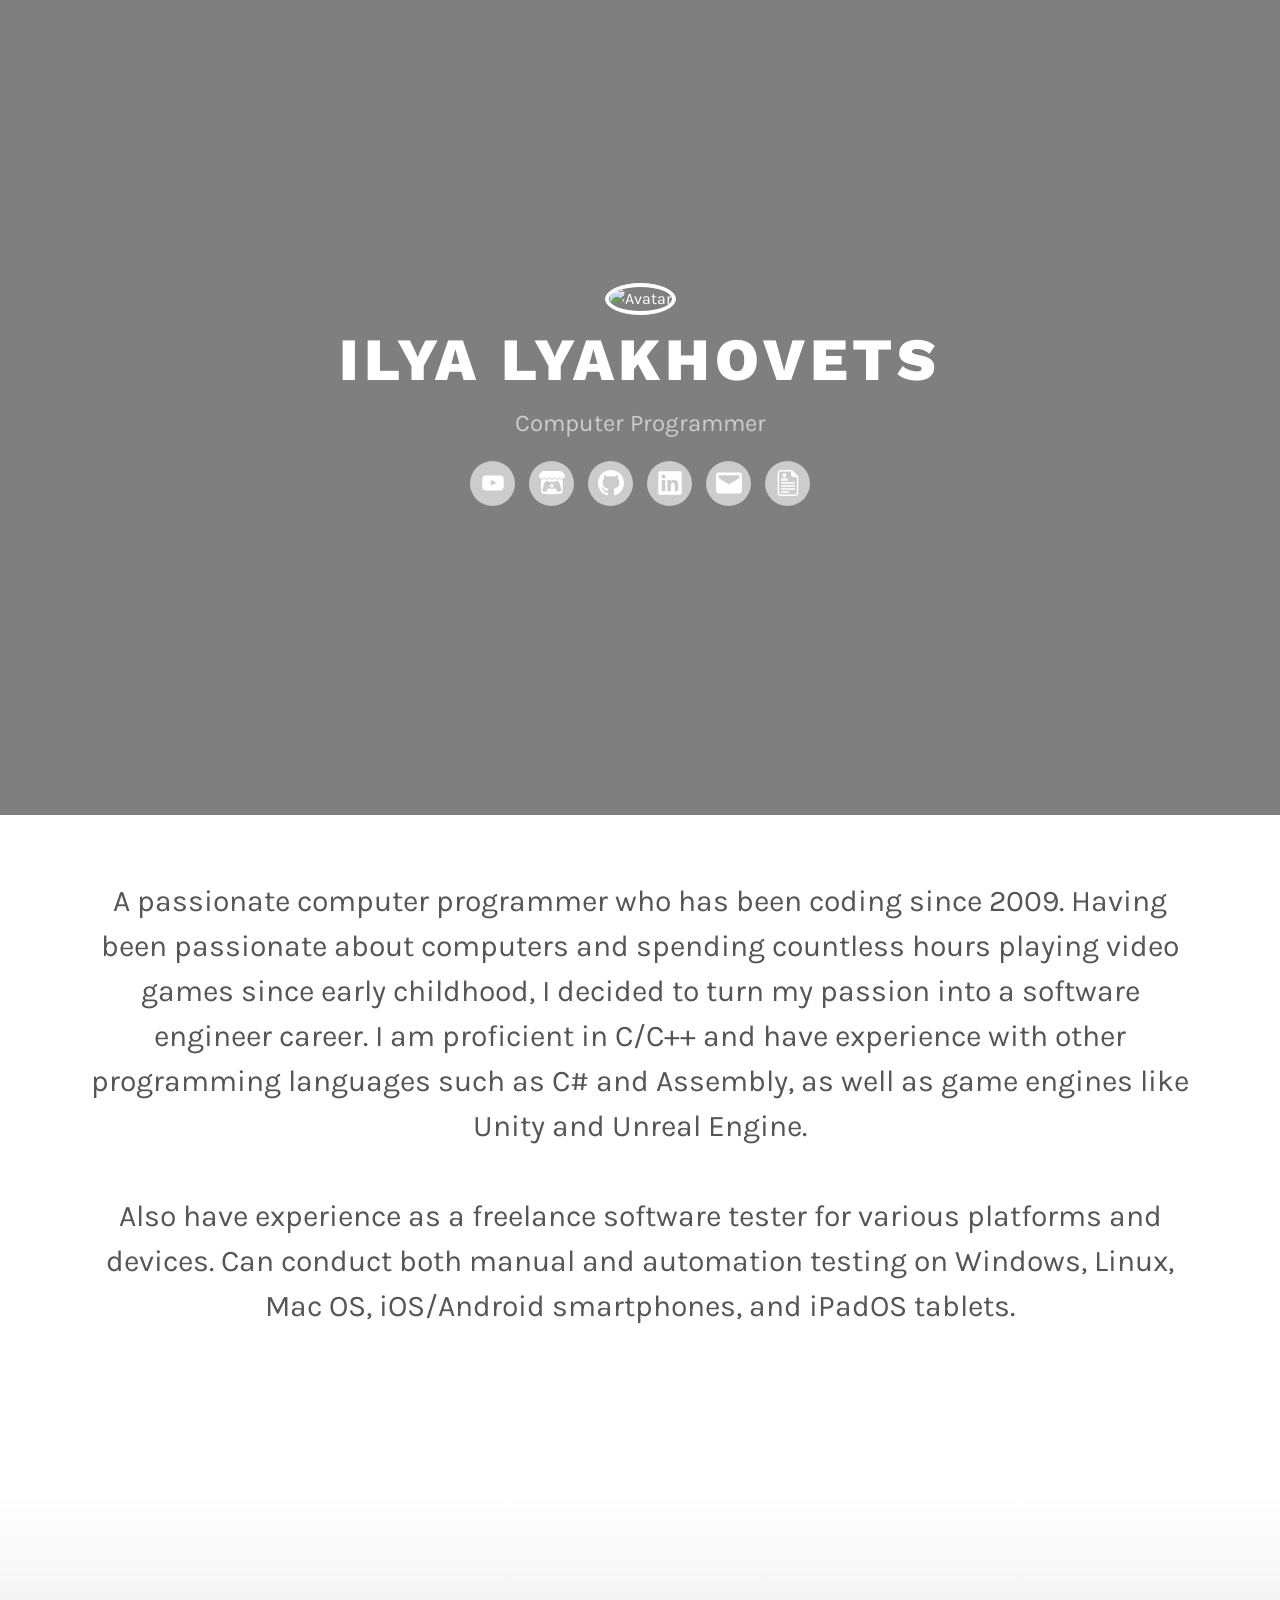
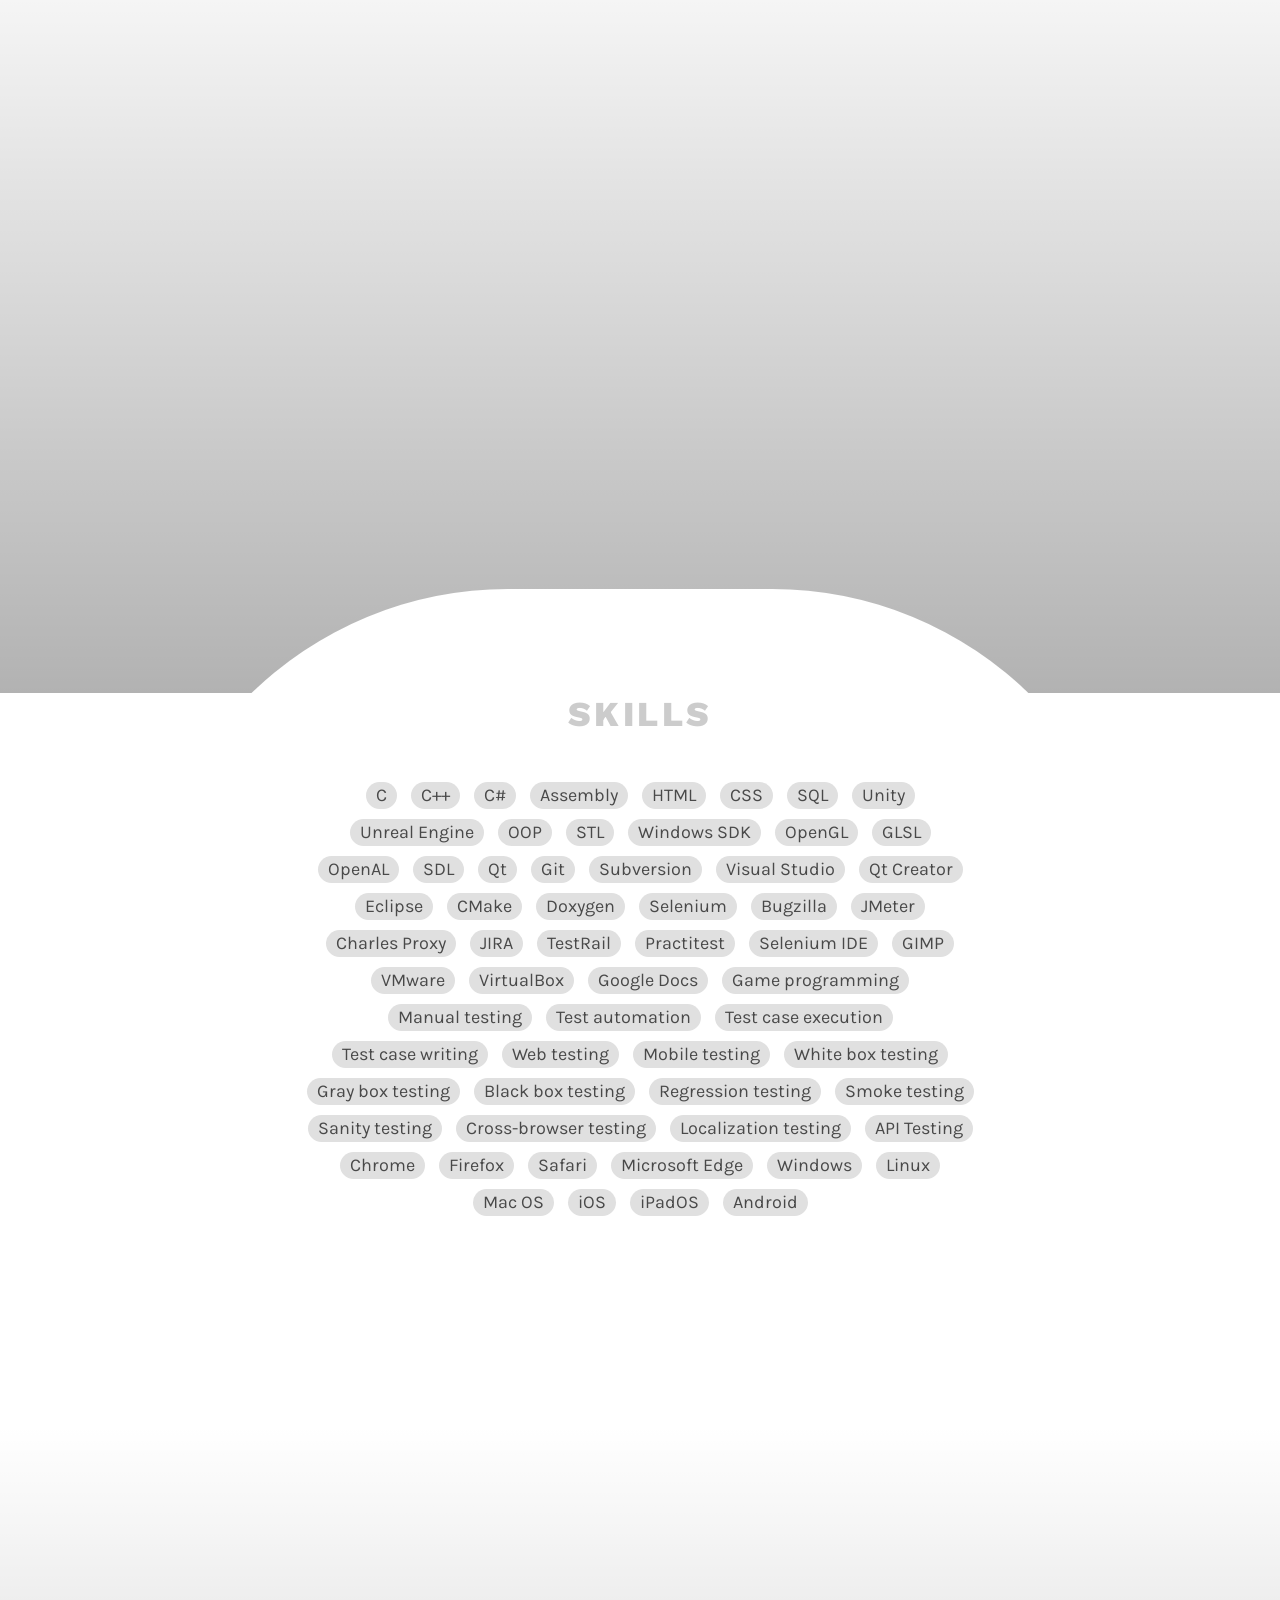
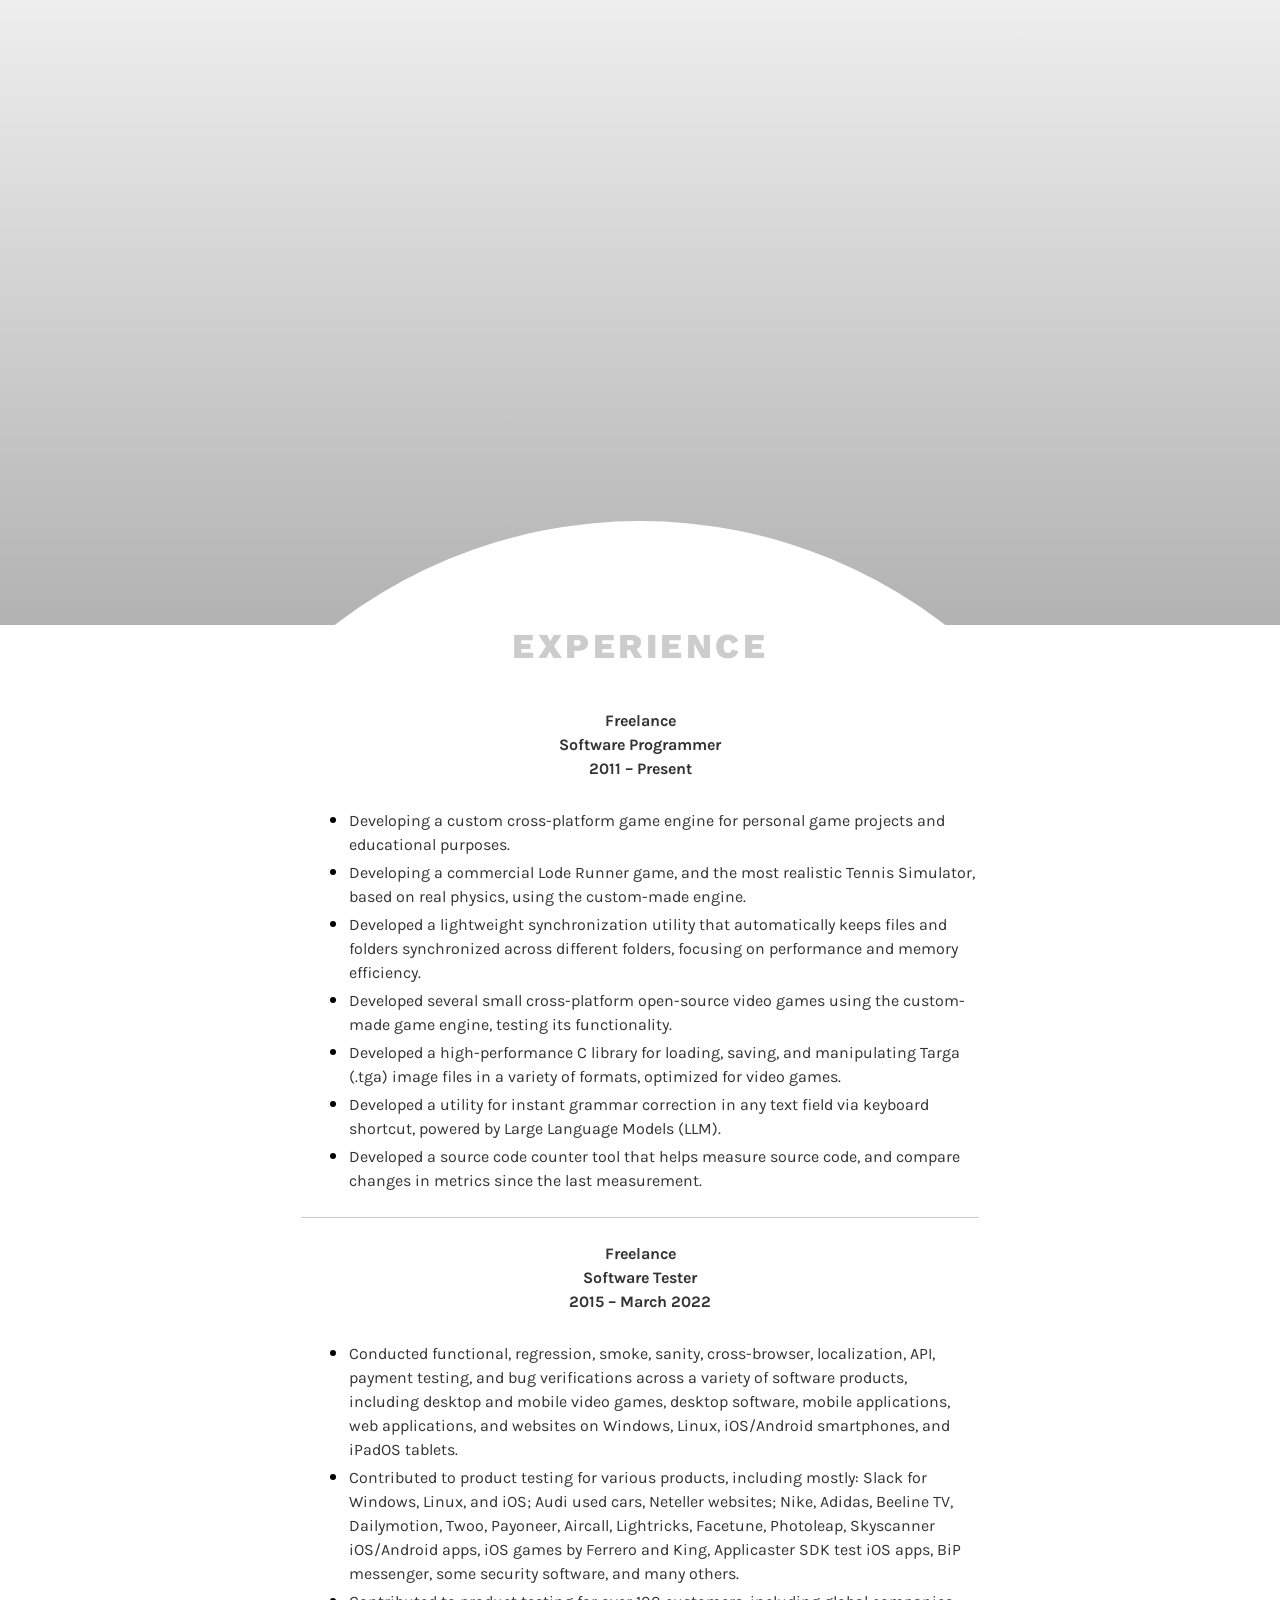
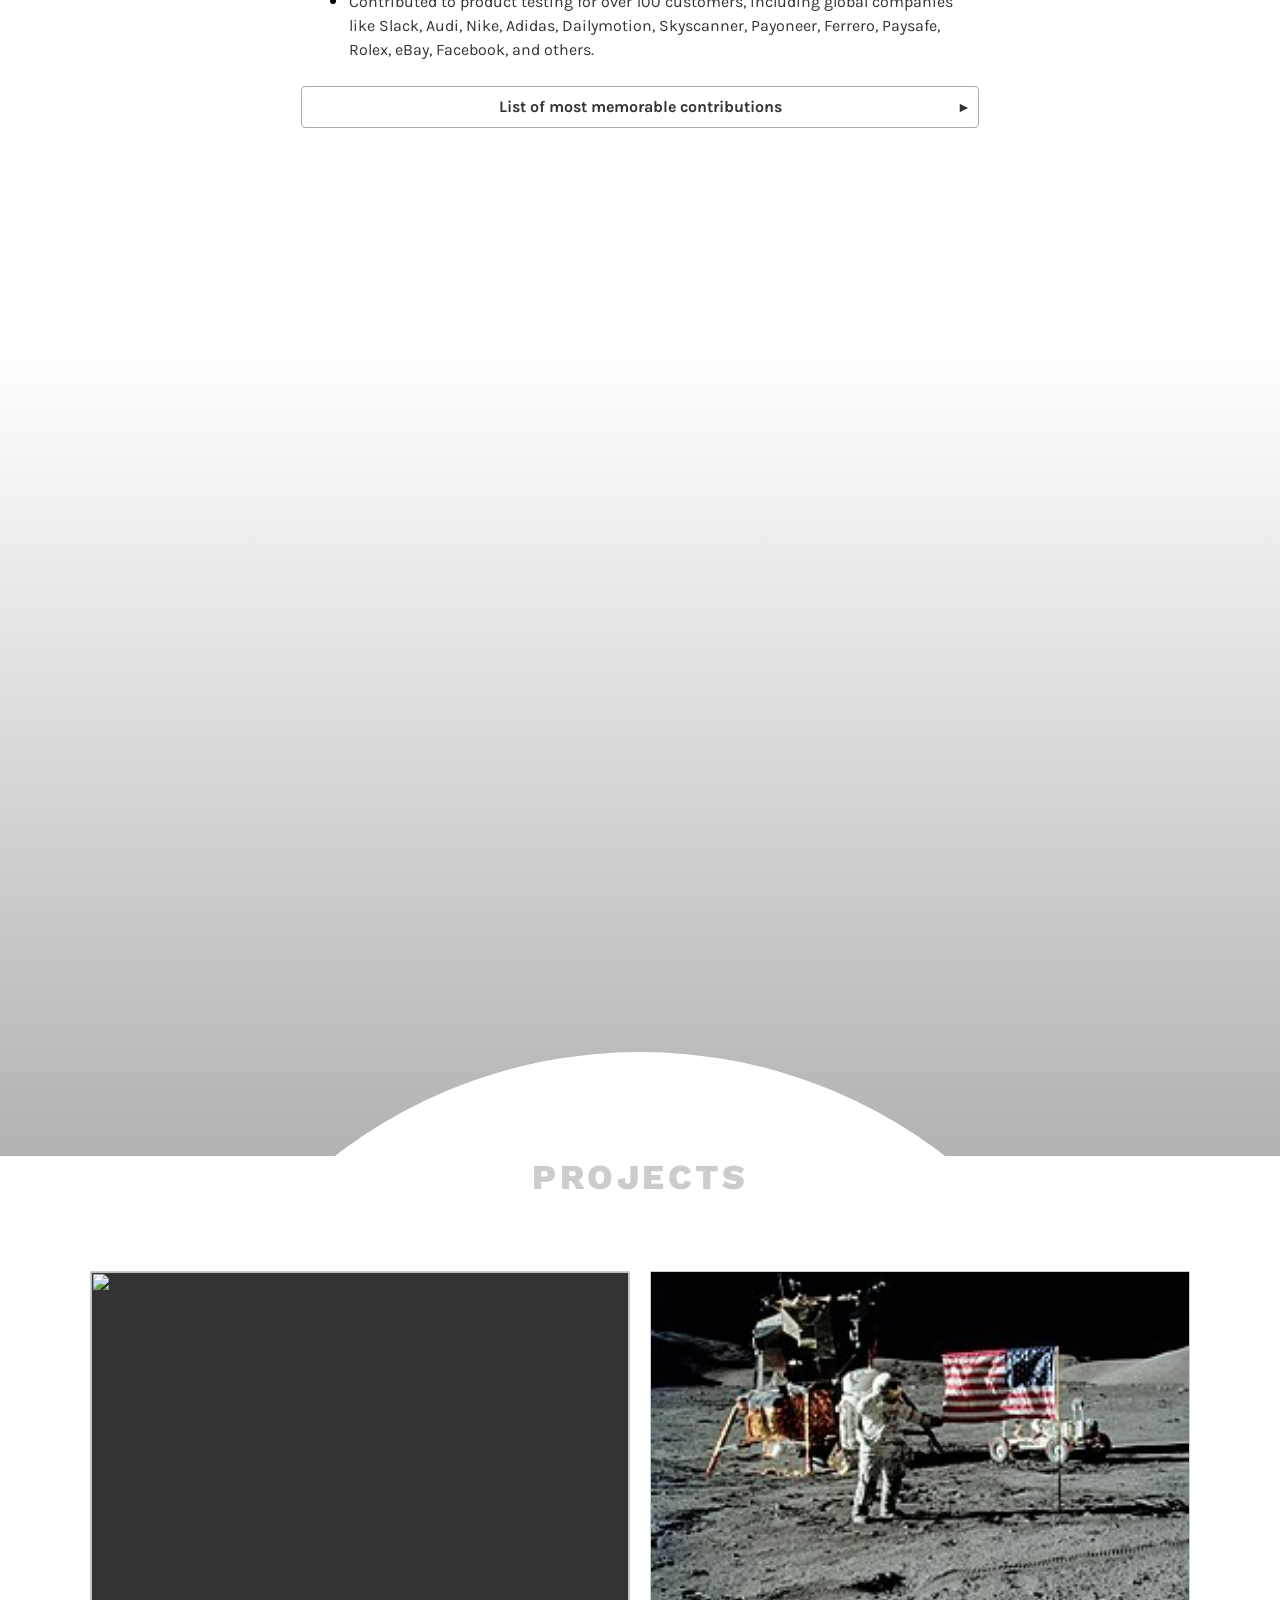
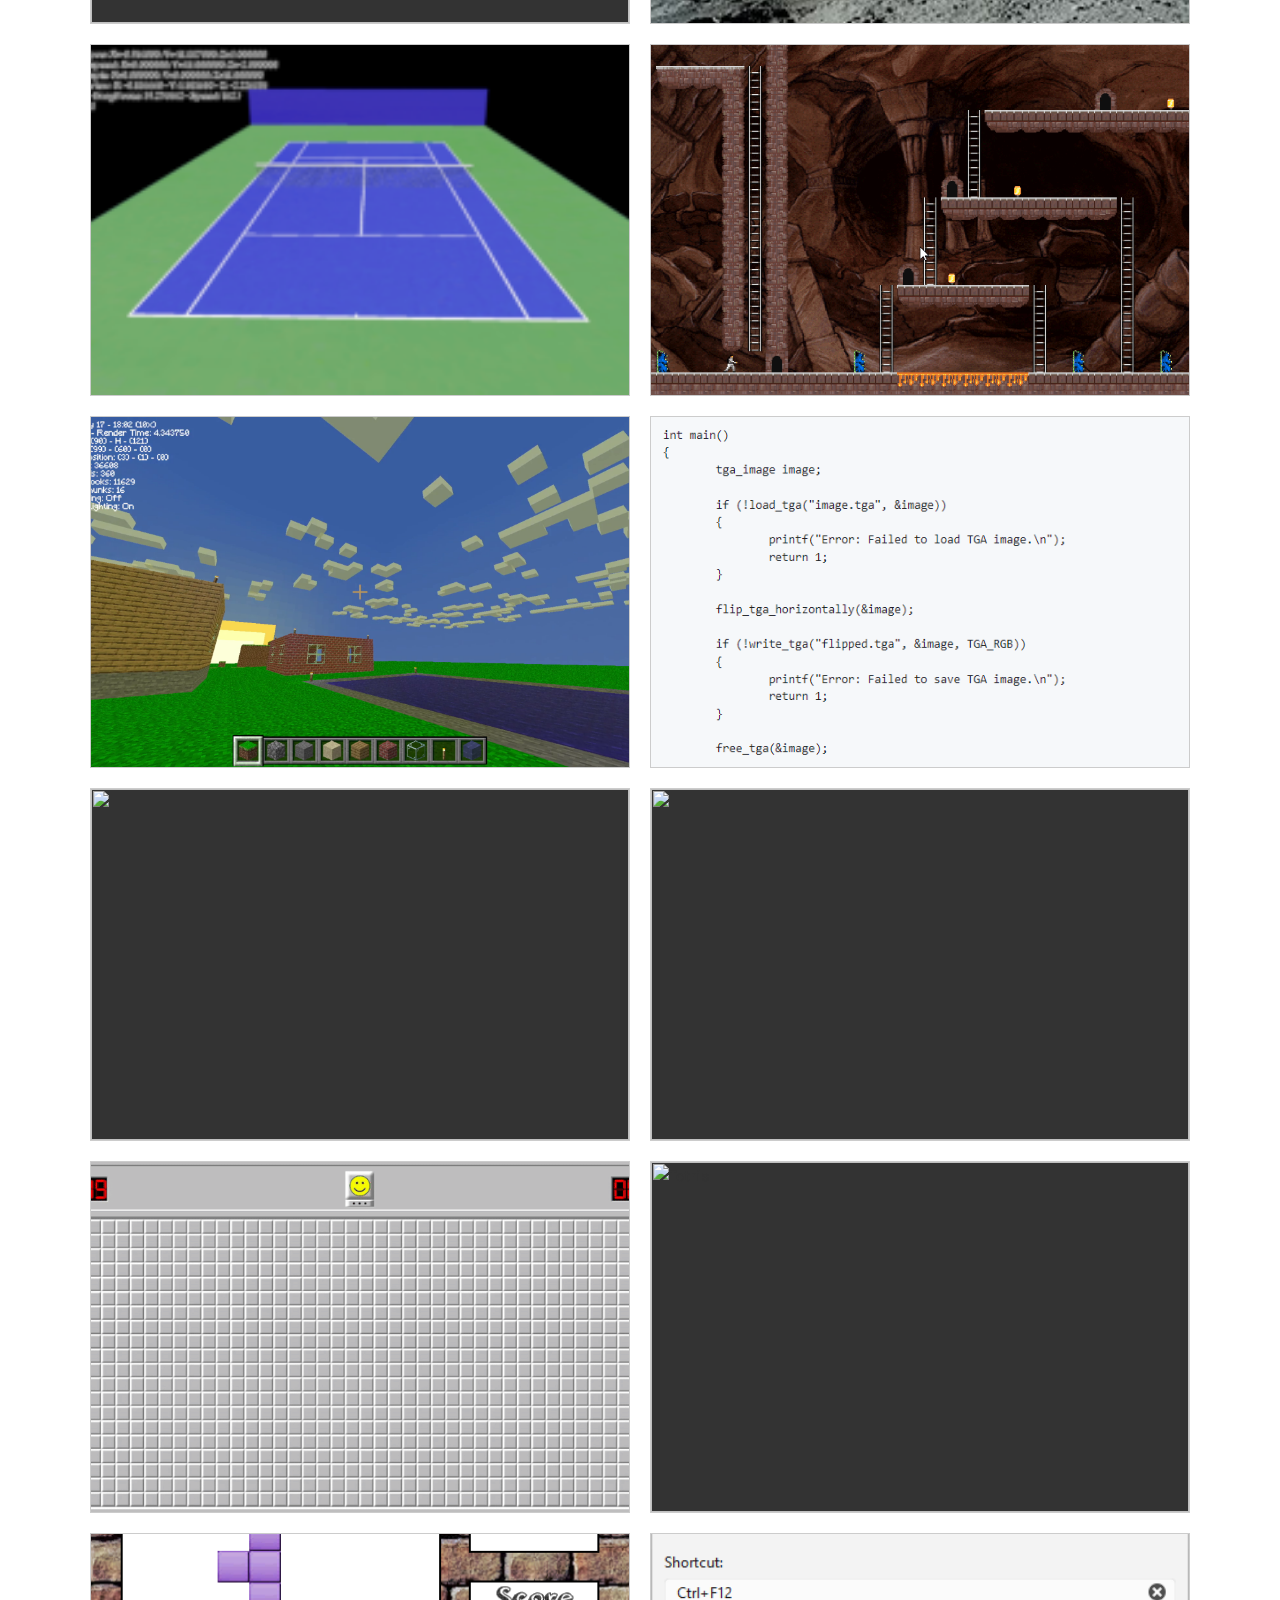
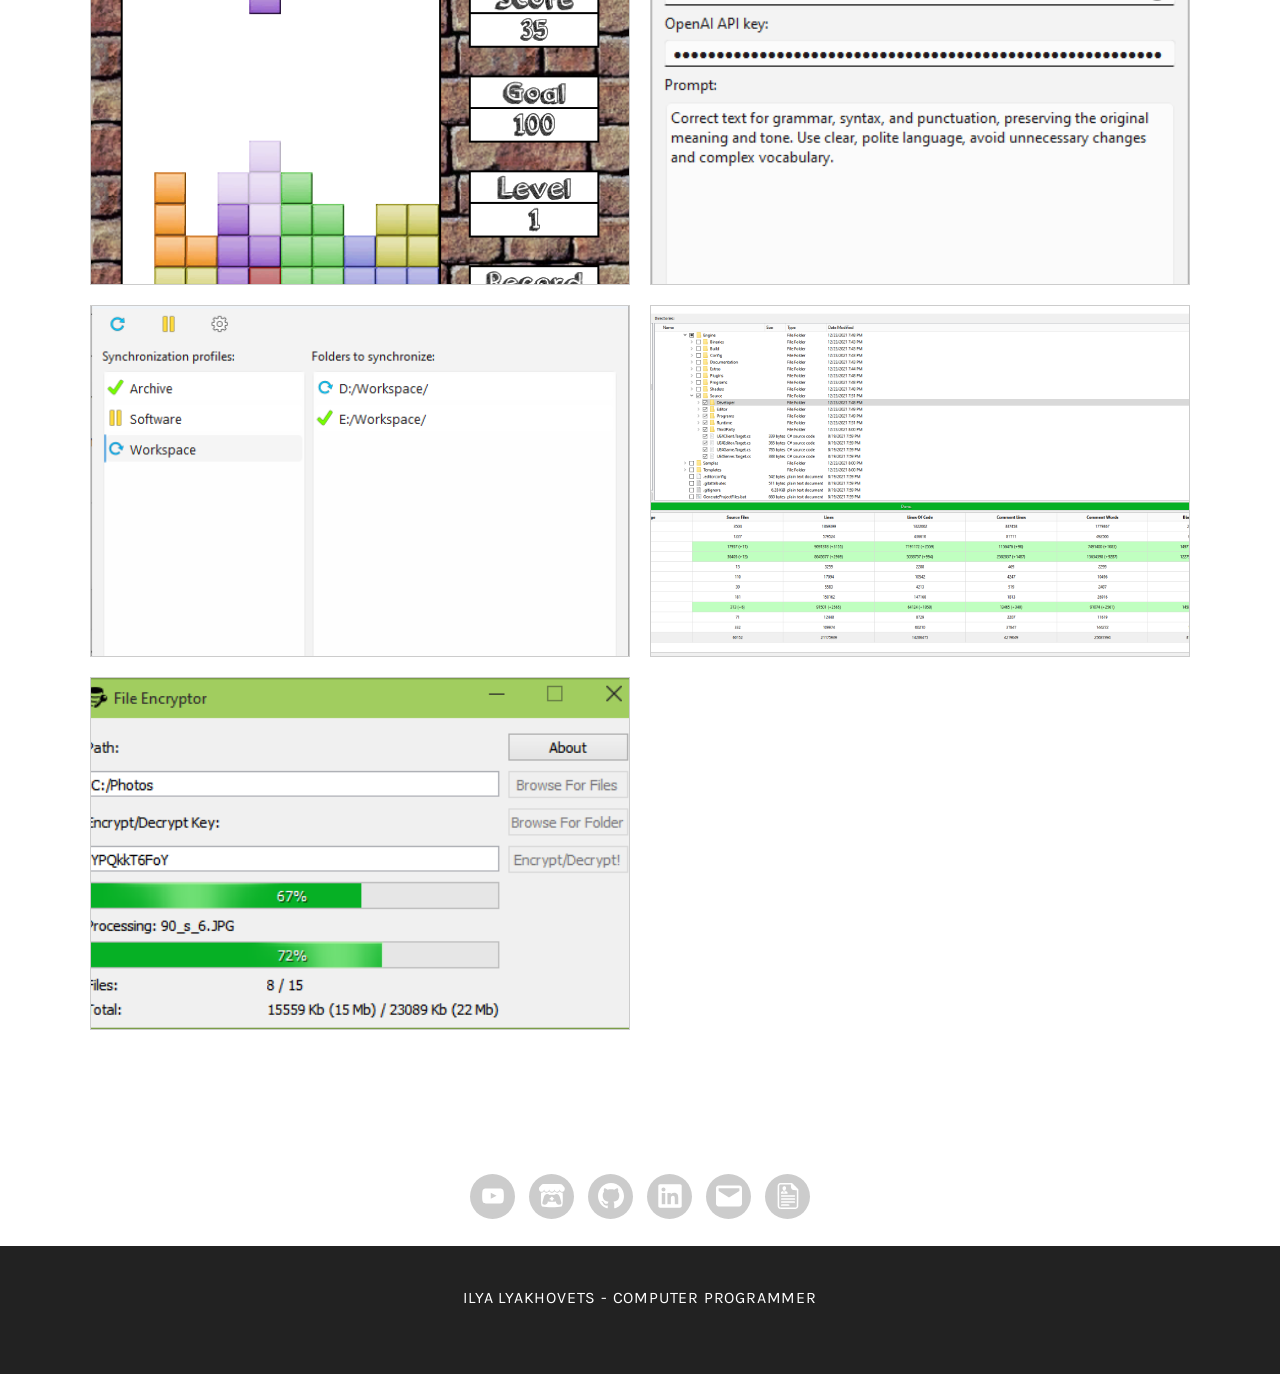
==== index.html @ 7e5b10a1 "Init" ====
<!DOCTYPE html>

<html>
	<head>
		<title>Ilya Lyakhovets - Computer Programmer</title>

		<meta name='robots' content='noindex,nofollow' />

		<meta charset="utf-8" />
		<meta lang="en" />
		<meta http-equiv="Content-Type" />
		<meta content="text/html" />
		<meta name="viewport" content="width=device-width, initial-scale=1.0, user-scalable=no" />
	  
		<meta name="twitter:card" content="summary" />
		<meta property='og:title' content='Ilya Lyakhovets - Computer Programmer'/>
		<meta property='og:image' content='https://gravatar.com/avatar/655f60ffa1a6ae127097d64c8417f8a7687ff27865ecfe8720d171d88a812bda?s=300'/>
		<meta property='og:description' content='Personal website'/>
		<meta property='og:url' content='https://ilyalts.github.io/'/>
		<meta name="description" content="Ilya Lyakhovets - Computer Programmer">
		<meta name="author" content="Ilya Lyakhovets">

		<link rel="stylesheet" href="css/style.css" type='text/css' media='all'>
		<link rel='stylesheet' id='lts-fonts_url-css'  href='https://fonts.googleapis.com/css?family=Work+Sans%3A800%7CKarla%3A400%2C400italic%2C700%2C700italic&#038;subset=latin%2Clatin-ext' media='all' />
		<link rel="icon" href="favicon.ico" type="image/x-icon">
		
		<script src="js/photo.js"></script>
		
		<!-- Global site tag (gtag.js) - Google Analytics -->
		<script async src="https://www.googletagmanager.com/gtag/js?id=UA-62017066-2"></script>
	</head>

	<!--======================================== MAIN ========================================-->
	<body class="logged-in admin-bar lts-front-page author-hidden">
		<header id="masthead">
			<div class="custom-header">
				<div class="custom-header-image"> <!--style="background-image: url(images/projects/gold-raider.png);">-->
					<video class="blur" autoplay muted loop id="background-video">
					  <source src="videos/gold-raider.mp4" type="video/mp4">
					</video>
					
					<div class="site-branding">
						<div class="wrap">
							<img class="avatar" src="https://gravatar.com/avatar/655f60ffa1a6ae127097d64c8417f8a7687ff27865ecfe8720d171d88a812bda?s=300" alt="Avatar">
							<p class="site-title">Ilya Lyakhovets</p>
							<p class="site-description">Computer Programmer</p>
			
							<footer  class="site-footer">
								<nav class="social-navigation social-navigation-svg" aria-label="Social Links Menu">
									<div class="menu-social-links-container">
										<ul id="menu-social-links" class="menu">
											<!--<li><a target="_blank" rel="noopener" href="https://www.facebook.com/IlyaLts">
												<span class="screen-reader-text">Facebook</span><svg class="icon" aria-hidden="true" role="img"> <use href="#icon-facebook" xlink:href="#icon-facebook"></use> </svg></a></li>-->
											<!--<li><a target="_blank" rel="noopener" href="https://x.com/IlyaLts">
												<span class="screen-reader-text">X</span><svg class="icon" aria-hidden="true" role="img"> <use href="#icon-x-com" xlink:href="#icon-twitter"></use> </svg></a></li>-->
											<li><a target="_blank" rel="noopener" href="https://www.youtube.com/watch?v=30zTLvPl2Go&list=PLLYiQsI5wtJwapplodnpHkqEillLr6jeK">
												<span class="screen-reader-text">YouTube</span><svg class="icon" aria-hidden="true" role="img"> <use href="#icon-youtube" xlink:href="#icon-youtube"></use> </svg></a></li>
											<li><a target="_blank" rel="noopener" href="https://ilyalts.itch.io/">
												<span class="screen-reader-text">itch.io</span><svg class="icon" aria-hidden="true" role="img"> <use href="#icon-itch" xlink:href="#icon-itch"></use> </svg></a></li>
											<li><a target="_blank" rel="noopener" href="http://github.com/IlyaLts">
												<span class="screen-reader-text">GitHub</span><svg class="icon" aria-hidden="true" role="img"> <use href="#icon-github" xlink:href="#icon-github"></use> </svg></a></li>
											<li><a target="_blank" rel="noopener" href="https://www.linkedin.com/in/ilyalts">
												<span class="screen-reader-text">LinkedIn</span><svg class="icon" aria-hidden="true" role="img"> <use href="#icon-linkedin" xlink:href="#icon-linkedin"></use> </svg></a></li>
											<li><a href="mailto:ilyalyakhovets@gmail.com">
												<span class="screen-reader-text">E-mail</span><svg class="icon" aria-hidden="true" role="img"> <use href="#icon-mail" xlink:href="#icon-mail"></use> </svg></a></li>
											<li><a target="_blank" rel="noopener" href="https://drive.google.com/file/d/1f4oYuUbys5PkiRNXTstNfZVbvb8HQ6Bp/view">
												<span class="screen-reader-text">Resume</span><svg class="icon" aria-hidden="true" role="img"> <use href="#icon-resume" xlink:href="#icon-resume"></use> </svg></a></li>
										</ul>
									</div>
								</nav> <!-- .social-navigation -->
							</footer>
						</div> <!-- .wrap -->
					</div> <!-- .site-branding -->
				</div>
			</div> <!--.custom-header-->
		</header> <!-- MAIN -->
		
		<!-- ABOUT -->
		<div id="about" class="site-content">
			<div id="primary" class="content-area">
				<main class="site-main" role="main">
				
				<div class="wrap">
					<article class="lts-intro">
						<div class="entry-content">
							<p style="text-align:center;">A passionate computer programmer who has been coding since 2009.
														  Having been passionate about computers and spending countless hours
														  playing video games since early childhood, I decided to turn my passion
														  into a software engineer career. I am proficient in C/C++ and have experience
														  with other programming languages such as C# and Assembly, as well as game engines
														  like Unity and Unreal Engine.
														  
														  <br><br>
														  Also have experience as a freelance software tester for various platforms and devices.
														  Can conduct both manual and automation testing on Windows, Linux, Mac OS, iOS/Android smartphones, and iPadOS tablets.
						</div>
					</article>
				</div>
			</div>
		</div> <!-- ABOUT -->

		<!--======================================== SKILLS ========================================-->
		<article class="lts-panel one-column has-post-thumbnail">
			<div class="panel-image"> <!--style="background-image: url(images/projects/pusher.png)");"-->
				<video autoplay muted loop id="background-video">
				  <source src="videos/gold-raider-multiplayer.mp4" type="video/mp4">
				</video>
				<div style="padding-top: 60%"></div>
			</div>

			<div class="panel-content" id='skills'>
				<div class="wrap">
					<header class="entry-header">
						<h2 class="entry-title">Skills</h2>
					</header> <!-- .entry-header -->

					<div class="entry-content">
						<p style="text-align: center; margin: 0px;">
							<span class="tag">C</span>
							<span class="tag">C++</span>
							<span class="tag">C#</span>
							<span class="tag">Assembly</span>
							<span class="tag">HTML</span>
							<span class="tag">CSS</span>
							<span class="tag">SQL</span>
							<span class="tag">Unity</span>
							<span class="tag">Unreal Engine</span>
							<span class="tag">OOP</span>
							<span class="tag">STL</span>
							<span class="tag">Windows SDK</span>
							<span class="tag">OpenGL</span>
							<span class="tag">GLSL</span>
							<span class="tag">OpenAL</span>
							<span class="tag">SDL</span>
							<span class="tag">Qt</span>
							<span class="tag">Git</span>
							<span class="tag">Subversion</span>
							<span class="tag">Visual Studio</span>
							<span class="tag">Qt Creator</span>
							<span class="tag">Eclipse</span>
							<span class="tag">CMake</span>
							<span class="tag">Doxygen</span>
							<span class="tag">Selenium</span>
							<span class="tag">Bugzilla</span>
							<span class="tag">JMeter</span>
							<span class="tag">Charles Proxy</span>
							<span class="tag">JIRA</span>
							<span class="tag">TestRail</span>
							<span class="tag">Practitest</span>
							<span class="tag">Selenium IDE</span>
							<span class="tag">GIMP</span>
							<span class="tag">VMware</span>
							<span class="tag">VirtualBox</span>
							<span class="tag">Google Docs</span>
							<span class="tag">Game programming</span>
							<span class="tag">Manual testing</span>
							<span class="tag">Test automation</span>
							<span class="tag">Test case execution</span>
							<span class="tag">Test case writing</span>
							<span class="tag">Web testing</span>
							<span class="tag">Mobile testing</span>
							<span class="tag">White box testing</span>
							<span class="tag">Gray box testing</span>
							<span class="tag">Black box testing</span>
							<span class="tag">Regression testing</span>
							<span class="tag">Smoke testing</span>
							<span class="tag">Sanity testing</span>
							<span class="tag">Cross-browser testing</span>
							<span class="tag">Localization testing</span>
							<span class="tag">API Testing</span>
							<span class="tag">Chrome</span>
							<span class="tag">Firefox</span>
							<span class="tag">Safari</span>
							<span class="tag">Microsoft Edge</span>
							<span class="tag">Windows</span>
							<span class="tag">Linux</span>
							<span class="tag">Mac OS</span>
							<span class="tag">iOS</span>
							<span class="tag">iPadOS</span>
							<span class="tag">Android</span>
						</p>
					</div> <!-- .entry-content -->
				</div> <!-- .wrap -->
			</div> <!-- .panel-content -->
		</article> <!-- SKILLS -->

		<!--======================================== EXPERIENCE ========================================-->
		<article class="lts-panel one-column has-post-thumbnail" >
			<div class="panel-image"> <!--style="background-image: url(images/projecminefieldts/.png)");"-->
				<video autoplay muted loop id="background-video">
				  <source src="videos/pusher.mp4" type="video/mp4">
				</video>
				<div style="padding-top: 60%"></div>
			</div>

			<div class="panel-content" id='experience'>
				<div class="wrap">
					<header class="entry-header">
						<h2 class="entry-title">Experience</h2>
					</header> <!-- .entry-header -->

					<div class="entry-content">
						<p style="text-align: center; margin-bottom: 0px;">
							<strong>Freelance</strong>
							<br><strong>Software Programmer</strong>
							<br><strong>2011 &#8211; Present</strong> <!--(<span id="years-since">></span> years)
							
							<script>
								const currentDate = new Date();
								const referenceDate = new Date('2011-01-01');
								const years = currentDate.getFullYear() - referenceDate.getFullYear();

								const yearsSinceElement = document.getElementById('years-since');
								yearsSinceElement.textContent = `${years}`;
							</script>-->
						</p>
						
						<p style="text-align: left;">
							<ul>
								<li>Developing a custom cross-platform game engine for personal game projects and educational purposes.</li>
								<li>Developing a commercial Lode Runner game, and the most realistic Tennis Simulator, based on real physics, using the custom-made engine.</li>
								<li>Developed a lightweight synchronization utility that automatically keeps files and folders synchronized across different folders, focusing on performance and memory efficiency.</li>
								<li>Developed several small cross-platform open-source video games using the custom-made game engine, testing its functionality.</li>
								<li>Developed a high-performance C library for loading, saving, and manipulating Targa (.tga) image files in a variety of formats, optimized for video games.</li>
								<li>Developed a utility for instant grammar correction in any text field via keyboard shortcut, powered by Large Language Models (LLM).</li>
								<li>Developed a source code counter tool that helps measure source code, and compare changes in metrics since the last measurement.</li>
							</ul>
						</p>
							
						<hr>
					
						<p style="text-align: center; margin-bottom: 0px;">
							<strong>Freelance</strong>
							<br><strong>Software Tester</strong>
							<br><strong>2015 &#8211; March 2022</strong> <!--(6 years)-->
						</p>
						
						<div class="align:center;">
							<p style="text-align:left;">
								<ul>
								  <li>Conducted functional, regression, smoke, sanity, cross-browser, localization, API, payment testing, and bug verifications across a variety of software products, including desktop and mobile video games, desktop software, mobile applications, web applications, and websites on  Windows, Linux, iOS/Android smartphones, and iPadOS tablets.</li>
								  <li>Contributed to product testing for various products, including mostly: Slack for Windows, Linux, and iOS; Audi used cars, Neteller websites; Nike, Adidas, Beeline TV, Dailymotion, Twoo, Payoneer, Aircall, Lightricks, Facetune, Photoleap, Skyscanner iOS/Android apps, iOS games by Ferrero and King, Applicaster SDK test iOS apps, BiP messenger, some security software, and many others.</li>
								  <li>Contributed to product testing for over 100 customers, including global companies like Slack, Audi, Nike, Adidas, Dailymotion, Skyscanner, Payoneer, Ferrero, Paysafe, Rolex, eBay, Facebook, and others.</li>
								</ul>

								<details>
									<summary>List of most memorable contributions</summary>
									
									<ul>
										<li><b>Slack app</b> <i>(functional testing on various Linux distributions, Windows, and iOS smartphones)</i></li>
										<li><b>Audi used cars website</b> <i>(functional cross-browser testing)</i></li>
										<li><b>Dailymotion iOS app</b> <i>(functional testing)</i></li>
										<li><b>Beeline TV iOS app</b> <i>(functional testing for smartphones and iPads)</i></li>
										<li><b>Twoo social network iOS app</b> <i>(functional testing)</i></li>
										<li><b>Nike iOS/Android app</b> <i>(payment testing)</i></li>
										<li><b>Adidas iOS app</b> <i>(functional testing)</i></li>
										<li><b>Applicaster SDK, and StartApp SDK</b> <i>(functional testing of various applications that utilize those SDK)</i></li>
										<li><b>Magic Kinder Ducati, Magic Kinder, Jurassic World, and other iOS games by Ferrero</b> <i>(functional and QR code scanning testing)</i></li>
										<li><b>BabyTV, BabyFirst iOS apps</b> <i>(functional testing)</i></li>
										<li><b>Cybersecurity software</b> <i>(functional and stability testing on Windows, ensuring that the system performs as expected and everything works as intended)</i></li>
										<li><b>Lightricks, Facetune, and Photoleap iOS apps</b> <i>(functional testing)</i></li>
										<li><b>Skyscanner app</b> <i>(sanity testing for iOS smartphones)</i></li>
										<li><b>BiP messenger iOS app</b> <i>(functional and localization testing)</i></li>
										<li><b>Magisto, and KineMaster iOS apps</b> <i>(functional testing)</i></li>
										<li><b>Neteller website</b> <i>(functional testing of onboarding functionality)</i></li>
										<li><b>Kaltura Capture</b> <i>(functional testing)</i></li>
										<li><b>Candy Crush Saga iOS game by King</b> <i>(localization testing)</i></li>
										<li><b>Coin Master iOS game</b> <i>(sanity testing and bug hunting)</i></li>
										<li><b>Smart Capture iOS app by Onfido</b> <i>(functional testing)</i></li>
										<li><b>Aircall app</b> <i>(functional testing on Windows, and iOS smartphones)</i></li>
										<li><b>Payoneer iOS app</b> <i>(functional and usability testing of a new modern app)</i></li>
										<li><b>Facebook app</b> <i>(Functional testing of a new regional ad posting feature)</i></li>
										<li><b>eBay website</b> <i>(functional testing of a new search feature)</i></li>
										<li><b>PokerStars, Europa Casino, and other gambling websites and games</b> <i>(functional, performance, and deposit testing)</i></li>
										<li><b>Rolex website</b> <i>(price checking)</i></li>
										<li><b>Trax Retail iOS app</b> <i>(bug hunting)</i></li>
										<li><b>TechRepublic website</b> <i>(functional testing on desktop, and iOS smartphones)</i></li>
										<li><b>Seenit Capture iOS app</b> <i>(functional testing)</i></li>
										<li><b>CNET Tech Today iOS app</b> <i>(functional testing)</i></li>										
										<li><b>Gemalto MobilePass+ ios app</b> <i>(functinal testing)</i></li>
										<li><b>Experis iOS app</b> <i>(functional testing)</i></li>
										<li><b>Emirates website</b> <i>(functional, and localization testing)</i></li>
										<li><b>NFL website</b> <i>(functional testing on iOS smartphones)</i></li>
										<li><b>Dan Patrick Live Session iOS app</b> <i>(functional testing)</i></li>
									</ul>
								</details>
							</p>
						</div>
					</div> <!-- .entry-content -->
				</div> <!-- .wrap -->
			</div> <!-- .panel-content -->
		</article> <!-- EXPERIENCE -->

		<!--======================================== PROJECTS ========================================-->
		<article class="lts-panel one-column has-post-thumbnail" >

			<div class="panel-image"> <!--style="background-image: url(images/projects/asteroids.png);">-->
				<video autoplay muted loop id="background-video">
				  <source src="videos/asteroids.mp4" type="video/mp4">
				</video>
				<div style="padding-top: 60%"></div>
			</div>

			<div class="panel-content" id='projects'>
				<div class="wrap">
					<header class="entry-header">
						<h2 class="entry-title">Projects</h2>
					</header> <!-- .entry-header -->
				
					<div class="portfolio-projects">
					
						<!-- libEngine -->
						<article class="portfolio has-post-thumbnail">
							<div class="post-thumbnail">
								<img src="images/projects/lib-engine.png?w=900&#038;h=600&#038;crop=1" width="900" height="600" class="portfolio-featured-image" alt="" title="Tennis Simulator">
							</div> <!-- .post-thumbnail -->
						
							<div class="project-archive-content">
								<div>
									<header class="entry-header">
										<h2 class="entry-title"><a target="_blank" href="https://github.com/IlyaLts/libEngine" tabindex="-1" rel="bookmark">libEngine</a></h2>
									</header>
									
									<div class="entry-meta">
										<span class="cat-links">A small cross-platform game engine for personal game projects and educational purposes.</a></span>
									</div> <!-- .entry-meta -->

								</div> <!-- .project-archive-content-wrap -->
							</div> <!-- .project-archive-content -->
						</article> <!-- libEngine -->

						<!-- Space Program -->
						<article class="portfolio has-post-thumbnail">
							<div class="post-thumbnail">
								<img src="images/projects/space-program.jpg?w=900&#038;h=600&#038;crop=1" width="900" height="600" class="portfolio-featured-image" alt="" title="Space Program">
							</div> <!-- .post-thumbnail -->
							
							<div class="project-archive-content">
								<div>
									<header class="entry-header">
										<h2 class="entry-title"><a target="_blank" href="https://ilyalts.itch.io/space-program" tabindex="-1" rel="bookmark">Space Program</a></h2>
									</header>
									
									<div class="entry-meta">
										<span class="cat-links">A game about space exploration.</a></span>
									</div> <!-- .entry-meta -->

								</div> <!-- .project-archive-content-wrap -->
							</div> <!-- .project-archive-content -->
						</article> <!-- Space Program -->

						<!-- Tennis Simulator -->
						<article class="portfolio has-post-thumbnail">
							<div class="post-thumbnail">
								<img src="images/projects/tennis-simulator.png?w=900&#038;h=600&#038;crop=1" width="900" height="600" class="portfolio-featured-image" alt="" title="Tennis Simulator">
							</div> <!-- .post-thumbnail -->
						
							<div class="project-archive-content">
								<div>
									<header class="entry-header">
										<h2 class="entry-title"><a target="_blank" href="https://ilyalts.itch.io/tennis-simulator" tabindex="-1" rel="bookmark">Tennis Simulator</a></h2>
									</header>
									
									<div class="entry-meta">
										<span class="cat-links">A tennis simulator game based on real physics.</a></span>
									</div> <!-- .entry-meta -->

								</div> <!-- .project-archive-content-wrap -->
							</div> <!-- .project-archive-content -->
						</article> <!-- Tennis Simulator -->

						<!-- Gold Raider -->
						<article class="portfolio has-post-thumbnail">
							<div class="post-thumbnail">
								<img src="gifs/gold-raider.gif?w=896&#038;h=512&#038;crop=1" width="900" height="600" class="portfolio-featured-image" alt="" title="Gold Raider">
								<!-- <img src="images/projects/gold-raider.png?w=896&#038;h=512&#038;crop=1" width="900" height="600" class="portfolio-featured-image" alt="" title="Gold Raider"> -->
							</div> <!-- .post-thumbnail -->
							
							<div class="project-archive-content">
								<div>
									<header class="entry-header">
										<h2 class="entry-title"><a target="_blank" href="https://ilyalts.itch.io/gold-raider" tabindex="-1" rel="bookmark">Gold Raider</a></h2>
									</header>
									
									<div class="entry-meta">
										<span class="cat-links">A puzzle video game inspired by Lode Runner: The Mad Monks’ Revenge, a classic game from the 90s.</a></span>
									</div> <!-- .entry-meta -->
																		
								</div> <!-- .project-archive-content-wrap -->
							</div> <!-- .project-archive-content -->
						</article> <!-- Gold Raider -->

						<!-- BlockCraft -->
						<article class="portfolio has-post-thumbnail">
							<div class="post-thumbnail">
								<img src="images/projects/blockcraft.png?w=896&#038;h=512&#038;crop=1" width="900" height="600" class="portfolio-featured-image" alt="" title="Blockcraft">
							</div> <!-- .post-thumbnail -->
							
							<div class="project-archive-content">
								<div>
									<header class="entry-header">
										<h2 class="entry-title"><a target="_blank" href="https://github.com/IlyaLts/BlockCraft" tabindex="-1" rel="bookmark">BlockCraft</a></h2>
									</header>
									
									<div class="entry-meta">
										<span class="cat-links">A simple Minecraft clone made for fun.</a></span>
									</div> <!-- .entry-meta -->

								</div> <!-- .project-archive-content-wrap -->
							</div> <!-- .project-archive-content -->
						</article> <!-- BlockCraft -->
						
						<!-- libtga -->
						<article class="portfolio has-post-thumbnail">
							<div class="post-thumbnail">
								<img src="images/projects/libtga.png?w=896&#038;h=512&#038;crop=1" width="900" height="600" class="portfolio-featured-image" alt="" title="libtga">
							</div> <!-- .post-thumbnail -->
							
							<div class="project-archive-content">
								<div>
									<header class="entry-header">
										<h2 class="entry-title"><a target="_blank" href="https://github.com/IlyaLts/libtga" tabindex="-1" rel="bookmark">libtga</a></h2>
									</header>
									
									<div class="entry-meta">
										<span class="cat-links">A library for loading, saving, and manipulating Targa (.tga) image files in a variety of formats, including uncompressed, run-length encoded, color-mapped, black-and-white, and 32-bit or 16-bit true-color images.</a></span>
									</div> <!-- .entry-meta -->

								</div> <!-- .project-archive-content-wrap -->
							</div> <!-- .project-archive-content -->
						</article> <!-- libtga -->

						<!-- Asteroids -->
						<article class="portfolio has-post-thumbnail">
							<div class="post-thumbnail">
								<img src="gifs/asteroids.gif?w=896&#038;h=512&#038;crop=1" width="900" height="600" class="portfolio-featured-image" alt="" title="Asteroids">
								<!-- <img src="images/projects/asteroids.png?w=896&#038;h=512&#038;crop=1" width="900" height="600" class="portfolio-featured-image" alt="" title="Asteroids"> -->
							</div> <!-- .post-thumbnail -->
							
							<div class="project-archive-content">
								<div>
									<header class="entry-header">
										<h2 class="entry-title"><a target="_blank" href="https://github.com/IlyaLts/Asteroids" tabindex="-1" rel="bookmark">Asteroids</a></h2>
									</header>
									
									<div class="entry-meta">
										<span class="cat-links">Asteroids video game written on x64 MASM assembly.</a></span>
									</div> <!-- .entry-meta -->

									<br>
									<a href="https://ilyalts.itch.io/asteroids" class="imagelink" tabindex="-1" style="text-decoration: none; position: relative; z-index: 1;" target="_blank">
										<img style="width: auto; height: 40px;" src="images/logos/itchio-color.svg">
									</a>

								</div> <!-- .project-archive-content-wrap -->
							</div> <!-- .project-archive-content -->
						</article> <!-- Asteroids -->

						<!-- Pusher -->
						<article class="portfolio has-post-thumbnail">
							<div class="post-thumbnail">
								<img src="gifs/pusher.gif?w=544&#038;h=600&#038;crop=1" width="900" height="600" class="portfolio-featured-image" alt="" title="Pusher">
								<!-- <img src="images/projects/pusher.png?w=544&#038;h=600&#038;crop=1" width="900" height="600" class="portfolio-featured-image" alt="" title="Pusher"> -->
							</div> <!-- .post-thumbnail -->

							<div class="project-archive-content">
								<div>
									<header class="entry-header">
										<h2 class="entry-title"><a target="_blank" href="https://github.com/IlyaLts/Pusher" tabindex="-1" rel="bookmark">Pusher</a></h2>
									</header>
									
									<div class="entry-meta">
										<span class="cat-links">A puzzle video game in which the player pushes boxes around in a warehouse.</a></span>
									</div> <!-- .entry-meta -->

									<br>
									<a href="https://ilyalts.itch.io/pusher" class="imagelink" tabindex="-1" style="text-decoration: none; position: relative; z-index: 1;" target="_blank">
										<img style="width: auto; height: 40px;" src="images/logos/itchio-color.svg">
									</a>

								</div> <!-- .project-archive-content-wrap -->
							</div> <!-- .project-archive-content -->
						</article> <!-- Pusher -->

						<!-- Minefield -->
						<article class="portfolio has-post-thumbnail">
							<div class="post-thumbnail">
								<img src="gifs/minefield.gif?w=544&#038;h=600&#038;crop=1" width="900" height="600" class="portfolio-featured-image" alt="" title="Minefield">
								<!-- <img src="images/projects/minefield.png?w=544&#038;h=600&#038;crop=1" width="900" height="600" class="portfolio-featured-image" alt="" title="Minefield"> -->
							</div> <!-- .post-thumbnail -->

							<div class="project-archive-content">
								<div>
									<header class="entry-header">
										<h2 class="entry-title"><a target="_blank" href="https://github.com/IlyaLts/Minefield" tabindex="-1" rel="bookmark">Minefield</a></h2>
									</header>
									
									<div class="entry-meta">
										<span class="cat-links">A minesweeper clone with an automatic difficulty adjustment feature.</a></span>
									</div> <!-- .entry-meta -->

									<br>
									<a href="https://ilyalts.itch.io/minefield" class="imagelink" tabindex="-1" style="text-decoration: none; position: relative; z-index: 1;" target="_blank">
										<img style="width: auto; height: 40px;" src="images/logos/itchio-color.svg">
									</a>

								</div> <!-- .project-archive-content-wrap -->
							</div> <!-- .project-archive-content -->
						</article> <!-- Minefield -->

						<!-- Tetris 2012 -->
						<article class="portfolio has-post-thumbnail">
							<div class="post-thumbnail">
								<img src="gifs/tetris-2012.gif?w=544&#038;h=600&#038;crop=1" width="900" height="600" class="portfolio-featured-image" title="Tetris">
								<!-- <img src="images/projects/tetris-2012.png?w=544&#038;h=600&#038;crop=1" width="900" height="600" class="portfolio-featured-image" title="Tetris"> -->
							</div> <!-- .post-thumbnail -->
							
							<div class="project-archive-content">
								<div>
									<header class="entry-header">
										<h2 class="entry-title"><a target="_blank" href="https://github.com/IlyaLts/Tetris-2012" tabindex="-1" rel="bookmark">Tetris 2012</a></h2>
									</header>
									
									<div class="entry-meta">
										<span class="cat-links">Yet one more Tetris! Just For Fun!</a></span>
									</div> <!-- .entry-meta -->

									<br>
									<a href="https://ilyalts.itch.io/tetris-2012" class="imagelink" tabindex="-1" style="text-decoration: none; position: relative; z-index: 1;" target="_blank">
										<img style="width: auto; height: 40px;" src="images/logos/itchio-color.svg">
									</a>

								</div> <!-- .project-archive-content-wrap -->
							</div> <!-- .project-archive-content -->
						</article> <!-- Tetris 2012 -->
				
						<!-- Tetris 2012 Unity -->
						<article class="portfolio has-post-thumbnail">
							<div class="post-thumbnail">
								<img src="images/projects/tetris-2012-unity.png?w=544&#038;h=600&#038;crop=1" width="900" height="600" class="portfolio-featured-image" alt="" title="Tetris">
							</div> <!-- .post-thumbnail -->
							
							<div class="project-archive-content">
								<div>
									<header class="entry-header">
										<h2 class="entry-title"><a target="_blank" href="https://github.com/IlyaLts/Tetris-2012-Unity" tabindex="-1" rel="bookmark">Tetris 2012 Unity</a></h2>
									</header>
									
									<div class="entry-meta">
										<span class="cat-links">A Unity port of Tetris 2012.</a></span>
									</div> <!-- .entry-meta -->
									
									<br>
									<a href="https://ilyalts.itch.io/tetris-2012-unity" class="imagelink" tabindex="-1" style="text-decoration: none; vertical-align: bottom; position: relative; z-index: 1;" target="_blank">
										<img style="width: auto; height: 40px;" src="images/logos/itchio-color.svg">
									</a>
									
								</div> <!-- .project-archive-content-wrap -->
							</div> <!-- .project-archive-content -->
						</article> <!-- Tetris 2012 Unity -->

						<!-- Grammar Checker -->
						<article class="portfolio has-post-thumbnail">
							<div class="post-thumbnail">
								<!-- <img src="gifs/grammar-checker.gif?w=801&#038;h=432&#038;crop=1" width="900" height="600" class="portfolio-featured-image" alt="" title="Grammar Checker"> -->
								<img src="images/projects/grammar-checker.png?w=801&#038;h=432&#038;crop=1" width="900" height="600" class="portfolio-featured-image" alt="" title="Grammar Checker">
							</div> <!-- .post-thumbnail -->

							<div class="project-archive-content">
								<div>
									<header class="entry-header">
										<h2 class="entry-title"><a target="_blank" href="https://github.com/IlyaLts/GrammarChecker" tabindex="-1" rel="bookmark">Grammar Checker</a></h2>
									</header>
									
									<div class="entry-meta">
										<span class="cat-links">A utility for instant grammar correction in any text field via keyboard shortcut, powered by Large Language Models (LLM).</a></span>
									</div> <!-- .entry-meta -->
																
									<a href="https://grammarchecker.sourceforge.net/" class="imagelink" tabindex="-1" style=		"text-decoration: none; position: relative; z-index: 1;" target="_blank">
										<img style="width: auto; height: 40px;" src="images/logos/Sourceforge_logo.svg">
									</a>
									
									<br>
									
									<a href="https://sourceforge.net/projects/grammarchecker/files/latest/download"><img alt="Download GrammarChecker" src="https://img.shields.io/sourceforge/dt/grammarchecker.svg" ></a>

								</div> <!-- .project-archive-content-wrap -->
							</div> <!-- .project-archive-content -->
						</article> <!-- Grammar Checker -->

						<!-- Sync Manager -->
						<article class="portfolio has-post-thumbnail">
							<div class="post-thumbnail">
								<img src="images/projects/sync-manager.png?w=801&#038;h=432&#038;crop=1" width="900" height="600" class="portfolio-featured-image" alt="" title="Code Metrics">
							</div> <!-- .post-thumbnail -->

							<div class="project-archive-content">
								<div>
									<header class="entry-header">
										<h2 class="entry-title"><a target="_blank" href="https://github.com/IlyaLts/SyncManager" tabindex="-1" rel="bookmark">Sync Manager</a></h2>
									</header>
									
									<div class="entry-meta">
										<span class="cat-links">Custom files/folders synchronization manager that automatically keeps files and folders in sync across different locations.</a></span>
									</div> <!-- .entry-meta -->
									
									<a href="https://syncmanager.sourceforge.net/" class="imagelink" tabindex="-1" style=		"text-decoration: none; position: relative; z-index: 1;" target="_blank">
										<img style="width: auto; height: 40px;" src="images/logos/Sourceforge_logo.svg">
									</a>
									
									<br>
									
									<a href="https://sourceforge.net/projects/syncmanager/files/latest/download"><img alt="Download SyncManager" src="https://img.shields.io/sourceforge/dt/syncmanager.svg" ></a>

								</div> <!-- .project-archive-content-wrap -->
							</div> <!-- .project-archive-content -->
						</article> <!-- Sync Manager -->

						<!-- Code Metrics -->
						<article class="portfolio has-post-thumbnail">
							<div class="post-thumbnail">
								<img src="images/projects/code-metrics.png?w=801&#038;h=432&#038;crop=1" width="900" height="600" class="portfolio-featured-image" alt="" title="Code Metrics">
							</div> <!-- .post-thumbnail -->

							<div class="project-archive-content">
								<div>
									<header class="entry-header">
										<h2 class="entry-title"><a target="_blank" href="https://github.com/IlyaLts/CodeMetrics" tabindex="-1" rel="bookmark">Code Metrics</a></h2>
									</header>
									
									<div class="entry-meta">
										<span class="cat-links">A source code counter for personal use that helps measure source code, and compare changes in metrics since the last measurement.</a></span>
									</div> <!-- .entry-meta -->
								</div> <!-- .project-archive-content-wrap -->
							</div> <!-- .project-archive-content -->
						</article> <!-- Code Metrics -->

						<!-- File Encryptor -->
						<article class="portfolio has-post-thumbnail">
							<div class="post-thumbnail">
								<img src="images/projects/file-encryptor.png?w=801&#038;h=432&#038;crop=1" width="900" height="600" class="portfolio-featured-image" alt="" title="Code Metrics">
							</div> <!-- .post-thumbnail -->

							<div class="project-archive-content">
								<div>
									<header class="entry-header">
										<h2 class="entry-title">File Encryptor</h2>
									</header>
									
									<div class="entry-meta">
										<span class="cat-links">A file encryptor for personal use, which turned out to be completely useless.</a></span>
									</div> <!-- .entry-meta -->
								</div>
							</div> <!-- .project-archive-content -->
						</article> <!-- File Encryptor -->
	
					</div> <!-- .portfolio-projects -->
				</div> <!-- .wrap -->
			</div> <!-- .panel-content -->
		</article> <!-- PROJECTS -->

		<!--======================================== CONTACT ========================================-->
		<!-- <article class="lts-panel one-column has-post-thumbnail "> -->
			<!--<div class="panel-image" <!--style="background-image: url(images/projects/gold-raider3.png);"--><!-->
				<!-- <div style="padding-top: 60%"></div> -->
				<!-- <video autoplay muted loop id="background-video"> -->
				  <!-- <source src="videos/minefield.mp4" type="video/mp4"> -->
				<!-- </video> -->
			<!-- </div> -->
	
			<!-- <div class="panel-content" id='contact'> -->
				<!-- <div class="wrap"> -->
					<!-- <header class="entry-header"> -->
						<!-- <h2 class="entry-title">Contact</h2> -->
					<!--</header> <!-- .entry-header -->

					<!-- <div class="entry-content"> -->
						<!-- <p><div id='contact-form-60'> -->
						
						<!--<iframe name="dummyframe" id="dummyframe" style="display: none;"></iframe>  target="dummyframe"-->
						
							<!-- <form action='https://formspree.io/f/mbjbwrqv' method='post' class='contact-form commentsblock'> -->
								<!-- <script> -->
									<!-- ( function () -->
									<!-- { -->
										<!-- const contact_forms = document.getElementsByClassName('contact-form'); -->

										<!-- for ( const form of contact_forms ) -->
										<!-- { -->
											<!-- form.onsubmit = function() -->
											<!-- { -->
												<!-- const buttons = form.getElementsByTagName('button'); -->

												<!-- for( const button of buttons ) -->
												<!-- { -->
													<!-- button.setAttribute('disabled', true); -->
												<!-- } -->
											<!-- } -->
										<!-- } -->
									<!-- } )(); -->
								<!-- </script> -->
								
								<!-- <div class='grunion-field-wrap grunion-field-name-wrap'> -->
									<!-- <label for='g60-name' class='grunion-field-label name'><b>Name:</b> <!--<span>(required)</span>--><!--</label>	 -->
									<!-- <input type='text' name='Name' id='g60-name' value='' size="40" style="width: 100%;" class='name contact-field' required aria-required='true'/> -->
								<!-- </div> -->

								<!-- <br> -->

								<!-- <div class='grunion-field-wrap grunion-field-email-wrap'> -->
									<!-- <label for='g60-email' class='grunion-field-label email'><b>Email:</b> <!--<span>(required)</span>--><!--</label> -->
									<!-- <input type='email' name='Email' id='g60-email' value='' size="40" style="width: 100%;" class='email' required aria-required='true'/> -->
								<!-- </div> -->

								<!-- <br> -->

								<!-- <div class='grunion-field-wrap grunion-field-textarea-wrap'> -->
									<!-- <label for='contact-form-message-message' class='grunion-field-label textarea'><b>Message:</b> <!--<span>(required)</span>--><!--</label> -->
									<!-- <textarea name='Comment' id='contact-form-message-message' rows='20' class='textarea'  required aria-required='true'></textarea> -->
								<!-- </div> -->

								<!-- <br> -->

								<!-- <p class='contact-submit'> -->
									<!-- <button type='submit' class='pushbutton-wide'>Submit</button> -->
									<!-- <input type="hidden" id="_wpnonce" value="efae21c9c6" /><input type="hidden" value="/" /> -->
									<!-- <input type='hidden' value='60' /> -->
									<!-- <input type='hidden' value='grunion-contact-form' /> -->
									<!-- <input type='hidden' value='64e4f70a2e37d7faa9201e2253d7d943961e32f3' /> -->
								<!-- </p> -->

								<!-- <p style="display: none !important;"><label>&#916;<textarea cols="45" rows="8" maxlength="100"></textarea></label><input type="hidden" id="ak_js_1" value="202"/> -->
								<!-- <script>document.getElementById( "ak_js_1" ).setAttribute( "value", ( new Date() ).getTime() );</script> -->
								<!-- </p> -->
							
							<!-- </form> -->
						<!-- </div></p> -->

					<!-- </div> <!-- .entry-content -->
				<!-- </div> <!-- .wrap -->
			<!-- </div> <!-- .panel-content -->
		<!-- </article> <!-- CONTACT -->

		<!--======================================== FOOTER ========================================-->
		<footer id="colophon" class="site-footer" role="contentinfo">
			<nav class="social-navigation social-navigation-svg" aria-label="Social Links Menu">
				<div class="menu-social-links-container"><ul id="menu-social-links" class="menu">
					<!--<li><a target="_blank" rel="noopener" href="https://www.facebook.com/IlyaLts">
						<span class="screen-reader-text">Facebook</span><svg class="icon" aria-hidden="true" role="img"> <use href="#icon-facebook" xlink:href="#icon-facebook"></use> </svg></a></li>-->
					<!--<li><a target="_blank" rel="noopener" href="https://x.com/IlyaLts">
						<span class="screen-reader-text">X</span><svg class="icon" aria-hidden="true" role="img"> <use href="#icon-x-com" xlink:href="#icon-twitter"></use> </svg></a></li>-->
					<li><a target="_blank" rel="noopener" href="https://www.youtube.com/watch?v=30zTLvPl2Go&list=PLLYiQsI5wtJwapplodnpHkqEillLr6jeK">
						<span class="screen-reader-text">YouTube</span><svg class="icon" aria-hidden="true" role="img"> <use href="#icon-youtube" xlink:href="#icon-youtube"></use> </svg></a></li>
					<li><a target="_blank" rel="noopener" href="https://ilyalts.itch.io/">
						<span class="screen-reader-text">itch.io</span><svg class="icon" aria-hidden="true" role="img"> <use href="#icon-itch" xlink:href="#icon-itch"></use> </svg></a></li>
					<li><a target="_blank" rel="noopener" href="http://github.com/IlyaLts">
						<span class="screen-reader-text">GitHub</span><svg class="icon" aria-hidden="true" role="img"> <use href="#icon-github" xlink:href="#icon-github"></use> </svg></a></li>
					<li><a target="_blank" rel="noopener" href="https://www.linkedin.com/in/ilyalts">
						<span class="screen-reader-text">LinkedIn</span><svg class="icon" aria-hidden="true" role="img"> <use href="#icon-linkedin" xlink:href="#icon-linkedin"></use> </svg></a></li>
					<li><a href="mailto:ilyalyakhovets@gmail.com">
						<span class="screen-reader-text">E-mail</span><svg class="icon" aria-hidden="true" role="img"> <use href="#icon-mail" xlink:href="#icon-mail"></use> </svg></a></li>
					<li><a target="_blank" rel="noopener" href="https://drive.google.com/file/d/1f4oYuUbys5PkiRNXTstNfZVbvb8HQ6Bp/view">
						<span class="screen-reader-text">Resume</span><svg class="icon" aria-hidden="true" role="img"> <use href="#icon-resume" xlink:href="#icon-resume"></use> </svg></a></li>
				</ul></div>
			</nav> <!-- .social-navigation -->
			
			<div class="site-info">
				<div class="wrap">
					<p>Ilya Lyakhovets - Computer Programmer</p>
				</div> <!-- .wrap -->
			</div> <!-- .site-info -->
		</footer>
		
		<svg style="position: absolute; width: 0; height: 0; overflow: hidden;" version="1.1" xmlns="http://www.w3.org/2000/svg" xmlns:xlink="http://www.w3.org/1999/xlink">
		<defs>
		<symbol id="icon-github" viewBox="2 2 20 20">
		<path d="M12,2C6.477,2,2,6.477,2,12c0,4.419,2.865,8.166,6.839,9.489c0.5,0.09,0.682-0.218,0.682-0.484 c0-0.236-0.009-0.866-0.014-1.699c-2.782,0.602-3.369-1.34-3.369-1.34c-0.455-1.157-1.11-1.465-1.11-1.465 c-0.909-0.62,0.069-0.608,0.069-0.608c1.004,0.071,1.532,1.03,1.532,1.03c0.891,1.529,2.341,1.089,2.91,0.833
		c0.091-0.647,0.349-1.086,0.635-1.337c-2.22-0.251-4.555-1.111-4.555-4.943c0-1.091,0.39-1.984,1.03-2.682 C6.546,8.54,6.202,7.524,6.746,6.148c0,0,0.84-0.269,2.75,1.025C10.295,6.95,11.15,6.84,12,6.836 c0.85,0.004,1.705,0.114,2.504,0.336c1.909-1.294,2.748-1.025,2.748-1.025c0.546,1.376,0.202,2.394,0.1,2.646 c0.64,0.699,1.026,1.591,1.026,2.682c0,3.841-2.337,4.687-4.565,4.935c0.359,0.307,0.679,0.917,0.679,1.852 c0,1.335-0.012,2.415-0.012,2.741c0,0.269,0.18,0.579,0.688,0.481C19.138,20.161,22,16.416,22,12C22,6.477,17.523,2,12,2z"/>
		</symbol>
		<symbol id="icon-stackoverflow" viewBox="0 0 24 24">
		<path d="m 17.817128,20.228605 v -5.337217 h 1.771431 V 22 H 3.6 v -7.108612 h 1.771401 v 5.337217 z" />
		<path d="m 7.3267845,14.385359 8.6959295,1.817316 0.368168,-1.748385 -8.6959318,-1.817319 z m 1.1503197,-4.140944 8.0517968,3.749872 0.73617,-1.610385 -8.0518344,-3.7728517 z m 2.2315078,-3.9569154 6.832405,5.6822664 1.12738,-1.357316 -6.832576,-5.6822636 z m 4.417,-4.2099019 -1.426448,1.0581864 5.291191,7.1316119 1.426412,-1.0582745 z M 7.1427296,18.434189 h 8.8799844 v -1.7713 H 7.1427296 Z" />
		<path d="m 17.817128,20.228605 v -5.337217 h 1.771431 V 22 H 3.6 v -7.108612 h 1.771401 v 5.337217 z" />
		<path d="m 7.3267845,14.385359 8.6959295,1.817316 0.368168,-1.748385 -8.6959318,-1.817319 z m 1.1503197,-4.140944 8.0517968,3.749872 0.73617,-1.610385 -8.0518344,-3.7728517 z m 2.2315078,-3.9569154 6.832405,5.6822664 1.12738,-1.357316 -6.832576,-5.6822636 z m 4.417,-4.2099019 -1.426448,1.0581864 5.291191,7.1316119 1.426412,-1.0582745 z M 7.1427296,18.434189 h 8.8799844 v -1.7713 H 7.1427296 Z" />
		</symbol>
		<symbol id="icon-facebook" viewBox="2 2 20 20">
		<path d="M12,2C6.5,2,2,6.5,2,12c0,5,3.7,9.1,8.4,9.9v-7H7.9V12h2.5V9.8c0-2.5,1.5-3.9,3.8-3.9c1.1,0,2.2,0.2,2.2,0.2v2.5h-1.3 c-1.2,0-1.6,0.8-1.6,1.6V12h2.8l-0.4,2.9h-2.3v7C18.3,21.1,22,17,22,12C22,6.5,17.5,2,12,2z"/>
		</symbol>
		<symbol id="icon-x-com" viewBox="0 0 24 24">
		<path d="M18.244 2.25h3.308l-7.227 8.26 8.502 11.24H16.17l-5.214-6.817L4.99 21.75H1.68l7.73-8.835L1.254 2.25H8.08l4.713 6.231zm-1.161 17.52h1.833L7.084 4.126H5.117z"></path>
		</symbol>		
		<symbol id="icon-twitter" viewBox="0 0 24 24">
		<path d="M22.23,5.924c-0.736,0.326-1.527,0.547-2.357,0.646c0.847-0.508,1.498-1.312,1.804-2.27 c-0.793,0.47-1.671,0.812-2.606,0.996C18.324,4.498,17.257,4,16.077,4c-2.266,0-4.103,1.837-4.103,4.103 c0,0.322,0.036,0.635,0.106,0.935C8.67,8.867,5.647,7.234,3.623,4.751C3.27,5.357,3.067,6.062,3.067,6.814 c0,1.424,0.724,2.679,1.825,3.415c-0.673-0.021-1.305-0.206-1.859-0.513c0,0.017,0,0.034,0,0.052c0,1.988,1.414,3.647,3.292,4.023 c-0.344,0.094-0.707,0.144-1.081,0.144c-0.264,0-0.521-0.026-0.772-0.074c0.522,1.63,2.038,2.816,3.833,2.85 c-1.404,1.1-3.174,1.756-5.096,1.756c-0.331,0-0.658-0.019-0.979-0.057c1.816,1.164,3.973,1.843,6.29,1.843 c7.547,0,11.675-6.252,11.675-11.675c0-0.178-0.004-0.355-0.012-0.531C20.985,7.47,21.68,6.747,22.23,5.924z"/>
		</symbol>
		<symbol id="icon-linkedin" viewBox="2 2 20 20">
		<path d="M19.7,3H4.3C3.582,3,3,3.582,3,4.3v15.4C3,20.418,3.582,21,4.3,21h15.4c0.718,0,1.3-0.582,1.3-1.3V4.3 C21,3.582,20.418,3,19.7,3z M8.339,18.338H5.667v-8.59h2.672V18.338z M7.004,8.574c-0.857,0-1.549-0.694-1.549-1.548 c0-0.855,0.691-1.548,1.549-1.548c0.854,0,1.547,0.694,1.547,1.548C8.551,7.881,7.858,8.574,7.004,8.574z M18.339,18.338h-2.669 v-4.177c0-0.996-0.017-2.278-1.387-2.278c-1.389,0-1.601,1.086-1.601,2.206v4.249h-2.667v-8.59h2.559v1.174h0.037 c0.356-0.675,1.227-1.387,2.526-1.387c2.703,0,3.203,1.779,3.203,4.092V18.338z"/>
		</symbol>
		<symbol id="icon-reddit" viewBox="0 0 24 24">
		<path d="M22,11.816c0-1.256-1.021-2.277-2.277-2.277c-0.593,0-1.122,0.24-1.526,0.614c-1.481-0.965-3.455-1.594-5.647-1.69 l1.171-3.702l3.18,0.748c0.008,1.028,0.846,1.862,1.876,1.862c1.035,0,1.877-0.842,1.877-1.878c0-1.035-0.842-1.877-1.877-1.877 c-0.769,0-1.431,0.466-1.72,1.13l-3.508-0.826c-0.203-0.047-0.399,0.067-0.46,0.261l-1.35,4.268 c-2.316,0.038-4.411,0.67-5.97,1.671C5.368,9.765,4.853,9.539,4.277,9.539C3.021,9.539,2,10.56,2,11.816 c0,0.814,0.433,1.523,1.078,1.925c-0.037,0.221-0.061,0.444-0.061,0.672c0,3.292,4.011,5.97,8.941,5.97s8.941-2.678,8.941-5.97 c0-0.214-0.02-0.424-0.053-0.632C21.533,13.39,22,12.661,22,11.816z M18.776,4.394c0.606,0,1.1,0.493,1.1,1.1s-0.493,1.1-1.1,1.1 s-1.1-0.494-1.1-1.1S18.169,4.394,18.776,4.394z M2.777,11.816c0-0.827,0.672-1.5,1.499-1.5c0.313,0,0.598,0.103,0.838,0.269 c-0.851,0.676-1.477,1.479-1.812,2.36C2.983,12.672,2.777,12.27,2.777,11.816z M11.959,19.606c-4.501,0-8.164-2.329-8.164-5.193 S7.457,9.22,11.959,9.22s8.164,2.329,8.164,5.193S16.46,19.606,11.959,19.606z M20.636,13.001c-0.326-0.89-0.948-1.701-1.797-2.384 c0.248-0.186,0.55-0.301,0.883-0.301c0.827,0,1.5,0.673,1.5,1.5C21.223,12.299,20.992,12.727,20.636,13.001z M8.996,14.704 c-0.76,0-1.397-0.616-1.397-1.376c0-0.76,0.637-1.397,1.397-1.397c0.76,0,1.376,0.637,1.376,1.397 C10.372,14.088,9.756,14.704,8.996,14.704z M16.401,13.328c0,0.76-0.616,1.376-1.376,1.376c-0.76,0-1.399-0.616-1.399-1.376 c0-0.76,0.639-1.397,1.399-1.397C15.785,11.931,16.401,12.568,16.401,13.328z M15.229,16.708c0.152,0.152,0.152,0.398,0,0.55 c-0.674,0.674-1.727,1.002-3.219,1.002c-0.004,0-0.007-0.002-0.011-0.002c-0.004,0-0.007,0.002-0.011,0.002 c-1.492,0-2.544-0.328-3.218-1.002c-0.152-0.152-0.152-0.398,0-0.55c0.152-0.152,0.399-0.151,0.55,0 c0.521,0.521,1.394,0.775,2.669,0.775c0.004,0,0.007,0.002,0.011,0.002c0.004,0,0.007-0.002,0.011-0.002 c1.275,0,2.148-0.253,2.669-0.775C14.831,16.556,15.078,16.556,15.229,16.708z"/>
		</symbol>
		<symbol id="icon-instagram" viewBox="0 0 24 24">
		<path d="M12,4.622c2.403,0,2.688,0.009,3.637,0.052c0.877,0.04,1.354,0.187,1.671,0.31c0.42,0.163,0.72,0.358,1.035,0.673 c0.315,0.315,0.51,0.615,0.673,1.035c0.123,0.317,0.27,0.794,0.31,1.671c0.043,0.949,0.052,1.234,0.052,3.637 s-0.009,2.688-0.052,3.637c-0.04,0.877-0.187,1.354-0.31,1.671c-0.163,0.42-0.358,0.72-0.673,1.035 c-0.315,0.315-0.615,0.51-1.035,0.673c-0.317,0.123-0.794,0.27-1.671,0.31c-0.949,0.043-1.233,0.052-3.637,0.052 s-2.688-0.009-3.637-0.052c-0.877-0.04-1.354-0.187-1.671-0.31c-0.42-0.163-0.72-0.358-1.035-0.673 c-0.315-0.315-0.51-0.615-0.673-1.035c-0.123-0.317-0.27-0.794-0.31-1.671C4.631,14.688,4.622,14.403,4.622,12 s0.009-2.688,0.052-3.637c0.04-0.877,0.187-1.354,0.31-1.671c0.163-0.42,0.358-0.72,0.673-1.035 c0.315-0.315,0.615-0.51,1.035-0.673c0.317-0.123,0.794-0.27,1.671-0.31C9.312,4.631,9.597,4.622,12,4.622 M12,3 C9.556,3,9.249,3.01,8.289,3.054C7.331,3.098,6.677,3.25,6.105,3.472C5.513,3.702,5.011,4.01,4.511,4.511 c-0.5,0.5-0.808,1.002-1.038,1.594C3.25,6.677,3.098,7.331,3.054,8.289C3.01,9.249,3,9.556,3,12c0,2.444,0.01,2.751,0.054,3.711 c0.044,0.958,0.196,1.612,0.418,2.185c0.23,0.592,0.538,1.094,1.038,1.594c0.5,0.5,1.002,0.808,1.594,1.038 c0.572,0.222,1.227,0.375,2.185,0.418C9.249,20.99,9.556,21,12,21s2.751-0.01,3.711-0.054c0.958-0.044,1.612-0.196,2.185-0.418 c0.592-0.23,1.094-0.538,1.594-1.038c0.5-0.5,0.808-1.002,1.038-1.594c0.222-0.572,0.375-1.227,0.418-2.185 C20.99,14.751,21,14.444,21,12s-0.01-2.751-0.054-3.711c-0.044-0.958-0.196-1.612-0.418-2.185c-0.23-0.592-0.538-1.094-1.038-1.594 c-0.5-0.5-1.002-0.808-1.594-1.038c-0.572-0.222-1.227-0.375-2.185-0.418C14.751,3.01,14.444,3,12,3L12,3z M12,7.378 c-2.552,0-4.622,2.069-4.622,4.622S9.448,16.622,12,16.622s4.622-2.069,4.622-4.622S14.552,7.378,12,7.378z M12,15 c-1.657,0-3-1.343-3-3s1.343-3,3-3s3,1.343,3,3S13.657,15,12,15z M16.804,6.116c-0.596,0-1.08,0.484-1.08,1.08 s0.484,1.08,1.08,1.08c0.596,0,1.08-0.484,1.08-1.08S17.401,6.116,16.804,6.116z"/>
		</symbol>
		<symbol id="icon-discord" viewBox="0 0 24 24">
		<path d="M10.227 9.957c-.559 0-1 .48-1 1.063 0 .585.453 1.066 1 1.066.558 0 1-.48 1-1.066.007-.582-.442-1.063-1-1.063zm3.574 0c-.559 0-.996.48-.996 1.063 0 .585.449 1.066.996 1.066.558 0 1-.48 1-1.066 0-.582-.442-1.063-1-1.063zm0 0 M18.563 1.918H5.438c-1.11 0-2.008.879-2.008 1.973v12.957c0 1.093.898 1.972 2.007 1.972h11.11l-.52-1.773 1.254 1.14 1.184 1.075 2.105 1.82V3.891c0-1.094-.898-1.973-2.008-1.973zM14.78 14.434s-.351-.414-.644-.778c1.281-.355 1.773-1.14 1.773-1.14a5.745 5.745 0 0 1-1.129.566c-.488.2-.96.336-1.418.41a7.07 7.07 0 0 1-2.539-.008 8.133 8.133 0 0 1-1.441-.414 6.219 6.219 0 0 1-.715-.324c-.027-.02-.059-.027-.086-.047a.113.113 0 0 1-.039-.031c-.176-.094-.273-.16-.273-.16s.468.765 1.71 1.129c-.293.363-.656.797-.656.797-2.164-.067-2.984-1.457-2.984-1.457 0-3.086 1.41-5.586 1.41-5.586 1.41-1.036 2.75-1.008 2.75-1.008l.098.113c-1.762.5-2.575 1.258-2.575 1.258s.215-.117.579-.277c1.046-.454 1.878-.579 2.222-.606.059-.008.11-.02.168-.02a8.728 8.728 0 0 1 1.977-.019c.933.106 1.93.375 2.949.922 0 0-.773-.719-2.438-1.219l.137-.152s1.34-.028 2.75 1.008c0 0 1.414 2.5 1.414 5.586 0 0-.836 1.39-3 1.457zm0 0"/>
		</symbol>
		<symbol id="icon-whatsapp" viewBox="0 0 24 24">
		<path d="M2.048,22l1.406-5.136c-0.867-1.503-1.324-3.208-1.323-4.955C2.133,6.446,6.579,2,12.042,2c2.651,0.001,5.14,1.033,7.011,2.906c1.871,1.873,2.901,4.363,2.9,7.011c-0.002,5.464-4.448,9.91-9.91,9.91c0,0,0,0,0,0h-0.004c-1.659-0.001-3.288-0.417-4.736-1.206L2.048,22z M7.545,18.828l0.301,0.179c1.265,0.751,2.714,1.148,4.193,1.148h0.003c4.54,0,8.235-3.695,8.237-8.237c0.001-2.201-0.855-4.271-2.41-5.828c-1.555-1.557-3.623-2.415-5.824-2.416c-4.544,0-8.239,3.695-8.241,8.237c-0.001,1.556,0.435,3.072,1.259,4.384l0.196,0.312l-0.832,3.04L7.545,18.828z M17.035,14.274c-0.062-0.103-0.227-0.165-0.475-0.289c-0.248-0.124-1.465-0.723-1.692-0.806c-0.227-0.083-0.392-0.124-0.557,0.124c-0.165,0.248-0.64,0.806-0.784,0.971c-0.144,0.165-0.289,0.186-0.536,0.062c-0.248-0.124-1.046-0.385-1.991-1.229c-0.736-0.657-1.233-1.468-1.378-1.715c-0.144-0.248-0.015-0.382,0.109-0.505c0.111-0.111,0.248-0.289,0.371-0.434c0.124-0.145,0.165-0.248,0.248-0.413c0.083-0.165,0.041-0.31-0.021-0.434c-0.062-0.124-0.557-1.343-0.763-1.839C9.364,7.284,9.159,7.35,9.007,7.342c-0.144-0.007-0.31-0.009-0.475-0.009c-0.165,0-0.433,0.062-0.66,0.31C7.646,7.891,7.006,8.49,7.006,9.709c0,1.219,0.887,2.396,1.011,2.562c0.124,0.165,1.746,2.666,4.23,3.739c0.591,0.255,1.052,0.408,1.412,0.522c0.593,0.189,1.133,0.162,1.56,0.098c0.476-0.071,1.465-0.599,1.671-1.177C17.096,14.873,17.096,14.378,17.035,14.274z"/>
		</symbol>
		<symbol id="icon-skype" viewBox="0 0 24 24">
		<path d="M10.113,2.699c0.033-0.006,0.067-0.013,0.1-0.02c0.033,0.017,0.066,0.033,0.098,0.051L10.113,2.699z M2.72,10.223 c-0.006,0.034-0.011,0.069-0.017,0.103c0.018,0.032,0.033,0.064,0.051,0.095L2.72,10.223z M21.275,13.771 c0.007-0.035,0.011-0.071,0.018-0.106c-0.018-0.031-0.033-0.064-0.052-0.095L21.275,13.771z M13.563,21.199 c0.032,0.019,0.065,0.035,0.096,0.053c0.036-0.006,0.071-0.011,0.105-0.017L13.563,21.199z M22,16.386 c0,1.494-0.581,2.898-1.637,3.953c-1.056,1.057-2.459,1.637-3.953,1.637c-0.967,0-1.914-0.251-2.75-0.725 c0.036-0.006,0.071-0.011,0.105-0.017l-0.202-0.035c0.032,0.019,0.065,0.035,0.096,0.053c-0.543,0.096-1.099,0.147-1.654,0.147 c-1.275,0-2.512-0.25-3.676-0.743c-1.125-0.474-2.135-1.156-3.002-2.023c-0.867-0.867-1.548-1.877-2.023-3.002 c-0.493-1.164-0.743-2.401-0.743-3.676c0-0.546,0.049-1.093,0.142-1.628c0.018,0.032,0.033,0.064,0.051,0.095L2.72,10.223 c-0.006,0.034-0.011,0.069-0.017,0.103C2.244,9.5,2,8.566,2,7.615c0-1.493,0.582-2.898,1.637-3.953 c1.056-1.056,2.46-1.638,3.953-1.638c0.915,0,1.818,0.228,2.622,0.655c-0.033,0.007-0.067,0.013-0.1,0.02l0.199,0.031 c-0.032-0.018-0.066-0.034-0.098-0.051c0.002,0,0.003-0.001,0.004-0.001c0.586-0.112,1.187-0.169,1.788-0.169 c1.275,0,2.512,0.249,3.676,0.742c1.124,0.476,2.135,1.156,3.002,2.024c0.868,0.867,1.548,1.877,2.024,3.002 c0.493,1.164,0.743,2.401,0.743,3.676c0,0.575-0.054,1.15-0.157,1.712c-0.018-0.031-0.033-0.064-0.052-0.095l0.034,0.201 c0.007-0.035,0.011-0.071,0.018-0.106C21.754,14.494,22,15.432,22,16.386z M16.817,14.138c0-1.331-0.613-2.743-3.033-3.282 l-2.209-0.49c-0.84-0.192-1.807-0.444-1.807-1.237c0-0.794,0.679-1.348,1.903-1.348c2.468,0,2.243,1.696,3.468,1.696 c0.645,0,1.209-0.379,1.209-1.031c0-1.521-2.435-2.663-4.5-2.663c-2.242,0-4.63,0.952-4.63,3.488c0,1.221,0.436,2.521,2.839,3.123 l2.984,0.745c0.903,0.223,1.129,0.731,1.129,1.189c0,0.762-0.758,1.507-2.129,1.507c-2.679,0-2.307-2.062-3.743-2.062 c-0.645,0-1.113,0.444-1.113,1.078c0,1.236,1.501,2.886,4.856,2.886C15.236,17.737,16.817,16.199,16.817,14.138z"/>
		</symbol>
		<symbol id="icon-youtube" viewBox="0 0 24 24">
		<path d="M21.8,8.001c0,0-0.195-1.378-0.795-1.985c-0.76-0.797-1.613-0.801-2.004-0.847c-2.799-0.202-6.997-0.202-6.997-0.202 h-0.009c0,0-4.198,0-6.997,0.202C4.608,5.216,3.756,5.22,2.995,6.016C2.395,6.623,2.2,8.001,2.2,8.001S2,9.62,2,11.238v1.517 c0,1.618,0.2,3.237,0.2,3.237s0.195,1.378,0.795,1.985c0.761,0.797,1.76,0.771,2.205,0.855c1.6,0.153,6.8,0.201,6.8,0.201 s4.203-0.006,7.001-0.209c0.391-0.047,1.243-0.051,2.004-0.847c0.6-0.607,0.795-1.985,0.795-1.985s0.2-1.618,0.2-3.237v-1.517 C22,9.62,21.8,8.001,21.8,8.001z M9.935,14.594l-0.001-5.62l5.404,2.82L9.935,14.594z"/>
		</symbol>
		<symbol id="icon-twitch" viewBox="0 0 24 24">
		<path d="M16.499,8.089h-1.636v4.91h1.636V8.089z M12,8.089h-1.637v4.91H12V8.089z M4.228,3.178L3,6.451v13.092h4.499V22h2.456 l2.454-2.456h3.681L21,14.636V3.178H4.228z M19.364,13.816l-2.864,2.865H12l-2.453,2.453V16.68H5.863V4.814h13.501V13.816z"/>
		</symbol>
		<symbol id="icon-vimeo" viewBox="0 0 24 24">
		<path d="M22.396,7.164c-0.093,2.026-1.507,4.799-4.245,8.32C15.322,19.161,12.928,21,10.97,21c-1.214,0-2.24-1.119-3.079-3.359 c-0.56-2.053-1.119-4.106-1.68-6.159C5.588,9.243,4.921,8.122,4.206,8.122c-0.156,0-0.701,0.328-1.634,0.98L1.594,7.841 c1.027-0.902,2.04-1.805,3.037-2.708C6.001,3.95,7.03,3.327,7.715,3.264c1.619-0.156,2.616,0.951,2.99,3.321 c0.404,2.557,0.685,4.147,0.841,4.769c0.467,2.121,0.981,3.181,1.542,3.181c0.435,0,1.09-0.688,1.963-2.065 c0.871-1.376,1.338-2.422,1.401-3.142c0.125-1.187-0.343-1.782-1.401-1.782c-0.498,0-1.012,0.115-1.541,0.341 c1.023-3.35,2.977-4.977,5.862-4.884C21.511,3.066,22.52,4.453,22.396,7.164z"/>
		</symbol>
		<symbol id="icon-mail" viewBox="2 2 20 20">
		<path d="M20,4H4C2.895,4,2,4.895,2,6v12c0,1.105,0.895,2,2,2h16c1.105,0,2-0.895,2-2V6C22,4.895,21.105,4,20,4z M20,8.236l-8,4.882 L4,8.236V6h16V8.236z"/>
		</symbol>
		<symbol id="icon-feed" viewBox="0 0 24 24">
		<path d="M2,8.667V12c5.515,0,10,4.485,10,10h3.333C15.333,14.637,9.363,8.667,2,8.667z M2,2v3.333 c9.19,0,16.667,7.477,16.667,16.667H22C22,10.955,13.045,2,2,2z M4.5,17C3.118,17,2,18.12,2,19.5S3.118,22,4.5,22S7,20.88,7,19.5 S5.882,17,4.5,17z"/>
		</symbol>
		<symbol id="icon-pdf" viewBox="0 0 550 550">
		<path d="m160.381,282.225c0,-14.832 -10.299,-23.684 -28.474,-23.684c-7.414,0 -12.437,0.715 -15.071,1.432l0,47.627c3.114,0.707 6.942,0.949 12.192,0.949c19.391,0 31.353,-9.809 31.353,-26.324z"/>
		<path d="m272.875,259.019c-8.145,0 -13.397,0.717 -16.519,1.435l0,105.523c3.116,0.729 8.142,0.729 12.69,0.729c33.017,0.231 54.554,-17.946 54.554,-56.474c0.242,-33.513 -19.385,-51.213 -50.725,-51.213z"/>
		<path d="m488.426,197.019l-13.226,0l0,-63.816c0,-0.398 -0.063,-0.799 -0.116,-1.202c-0.021,-2.534 -0.827,-5.023 -2.562,-6.995l-106.197,-121.312c-0.032,-0.031 -0.063,-0.042 -0.085,-0.076c-0.633,-0.707 -1.371,-1.295 -2.151,-1.804c-0.231,-0.155 -0.464,-0.285 -0.706,-0.419c-0.676,-0.369 -1.393,-0.675 -2.131,-0.896c-0.2,-0.056 -0.38,-0.138 -0.58,-0.19c-0.802,-0.19 -1.635,-0.309 -2.479,-0.309l-260.993,0c-11.918,0 -21.6,9.693 -21.6,21.601l0,175.413l-13.223,0c-17.049,0 -30.873,13.818 -30.873,30.873l0,160.545c0,17.043 13.824,30.87 30.873,30.87l13.224,0l0,109.898c0,11.907 9.682,21.601 21.6,21.601l356.4,0c11.907,0 21.6,-9.693 21.6,-21.601l0,-109.898l13.226,0c17.044,0 30.871,-13.827 30.871,-30.87l0,-160.54c-0.001,-17.054 -13.828,-30.873 -30.872,-30.873zm-391.226,-175.414l250.193,0l0,110.513c0,5.967 4.841,10.8 10.8,10.8l95.407,0l0,54.108l-356.4,0l0,-175.421zm265.159,287.418c0,30.876 -11.243,52.165 -26.82,65.333c-16.971,14.117 -42.82,20.814 -74.396,20.814c-18.9,0 -32.297,-1.197 -41.401,-2.389l0,-158.416c13.399,-2.149 30.878,-3.346 49.304,-3.346c30.612,0 50.478,5.508 66.039,17.226c16.743,12.445 27.274,32.302 27.274,60.778zm-281.659,84.476l0,-159.134c11.241,-1.904 27.042,-3.346 49.296,-3.346c22.491,0 38.527,4.308 49.291,12.928c10.292,8.131 17.215,21.534 17.215,37.328c0,15.799 -5.25,29.198 -14.829,38.285c-12.442,11.728 -30.865,16.996 -52.407,16.996c-4.778,0 -9.1,-0.243 -12.435,-0.723l0,57.67l-36.131,0l0,-0.004zm372.901,129.854l-356.401,0l0,-104.051l356.4,0l0,104.051l0.001,0zm31.297,-261.226l-61.989,0l0,36.851l57.913,0l0,29.674l-57.913,0l0,64.848l-36.593,0l0,-161.284l98.582,0l0,29.911z"/>
		</symbol>
		<symbol id="icon-resume" viewBox="0 0 782 980">
		<g transform="rotate(0 390.974 489.937) translate(0 980) scale(0.1 -0.1)">
		<path d="m1380,9790c-214,-4 -391,-12 -429,-19c-324,-62 -661,-331 -821,-656c-84,-172 -100,-244 -112,-510c-15,-313 -15,-7093 -1,-7405c9,-195 14,-237 37,-315c72,-244 247,-497 452,-655c70,-55 236,-146 299,-166c196,-60 586,-67 3464,-61c1593,3 2424,8 2501,16c63,6 144,19 180,29c329,96 602,341 765,685c71,149 74,172 85,547c15,513 18,6058 3,6143c-10,60 -17,74 -67,131c-112,126 -1674,1645 -2135,2074l-184,172l-1836,-2c-1010,-1 -2000,-5 -2201,-8zm3630,-882c0,-384 13,-689 34,-821c39,-239 133,-420 319,-614c174,-182 376,-298 587,-339c111,-22 404,-33 873,-34l419,0l-5,-2872c-6,-3199 -6,-3206 -72,-3338c-48,-93 -194,-219 -343,-294l-53,-27l-2832,4c-2117,2 -2845,6 -2882,15c-170,40 -337,185 -434,379l-31,62l0,3872l0,3871l40,76c52,101 115,179 197,247c84,69 152,103 234,117c85,14 1078,24 2662,26l1287,2l0,-332z"/>
		<path d="m2405,8595c-115,-25 -220,-85 -333,-190c-78,-72 -127,-144 -159,-236c-24,-67 -27,-88 -27,-222l-1,-147l-29,-23c-25,-20 -29,-29 -28,-74c2,-60 39,-181 88,-290c20,-43 54,-119 74,-169c45,-111 99,-191 172,-260c90,-86 191,-124 325,-124c151,0 266,45 355,138c61,64 80,97 128,220c19,51 50,106 77,139c56,68 91,146 109,241c12,62 12,81 -1,135c-10,43 -15,120 -15,247c0,261 -20,322 -123,390c-27,17 -79,59 -115,92c-138,125 -317,173 -497,133z"/>
		<path d="m1995,6831c-243,-111 -538,-260 -571,-287c-50,-40 -97,-108 -123,-179c-25,-66 -37,-157 -50,-370c-6,-93 -13,-196 -16,-227l-6,-58l1266,0c696,0 1265,3 1265,8c0,4 -5,126 -10,272c-11,285 -20,346 -68,434c-56,104 -113,141 -475,313c-131,62 -241,113 -243,113c-10,0 -47,-100 -149,-407c-58,-175 -114,-336 -124,-358l-18,-40l-20,40c-11,22 -35,82 -53,133l-33,93l52,107c28,59 51,121 51,137c0,35 -44,90 -85,105c-44,17 -132,12 -175,-10c-82,-42 -87,-82 -30,-216c24,-56 40,-110 40,-133c0,-44 -67,-261 -81,-261c-14,0 -35,48 -74,175c-135,436 -204,635 -220,635c-5,0 -28,-9 -50,-19z"/>
		<path d="m2160,5181l-705,-6l-42,-23c-109,-58 -168,-151 -168,-262c1,-43 7,-76 18,-98c30,-54 95,-112 165,-145l67,-32l1515,-3c1543,-3 3211,11 3355,28c162,19 185,33 231,135c40,86 39,167 -2,255c-17,36 -40,73 -51,83c-34,29 -147,46 -383,56c-274,12 -3025,20 -4000,12z"/>
		<path d="m1560,4030c-171,-12 -245,-56 -289,-175c-12,-30 -21,-76 -21,-102c0,-85 18,-122 98,-202l74,-74l2417,6c1447,4 2459,10 2523,16c59,5 120,17 136,25c72,37 137,162 129,248c-9,103 -99,223 -179,239c-83,18 -1181,28 -2973,27c-995,-1 -1857,-4 -1915,-8z"/>
		<path d="m1750,2890c-151,-4 -291,-11 -311,-14c-55,-12 -129,-73 -162,-136c-26,-50 -29,-62 -25,-136c5,-98 31,-150 112,-218l53,-46l2519,0l2519,0l60,58c77,73 98,116 103,212c3,67 1,81 -25,130c-32,61 -93,113 -151,130c-20,6 -167,15 -327,20c-334,10 -3953,10 -4365,0z"/>
		<path d="m1503,1740c-115,-10 -181,-42 -230,-113c-80,-118 -60,-255 54,-375l48,-50l1461,-7l1460,-6l72,75c98,103 121,180 87,292c-18,60 -62,116 -120,149c-36,22 -62,27 -171,35c-152,11 -2526,11 -2661,0z"/>
		</g>
		</symbol>
		<symbol id="icon-steam" viewBox="0 0 16 16">
		<path d="M.329 10.333A8.01 8.01 0 0 0 7.99 16C12.414 16 16 12.418 16 8s-3.586-8-8.009-8A8.006 8.006 0 0 0 0 7.468l.003.006 4.304 1.769A2.198 2.198 0 0 1 5.62 8.88l1.96-2.844-.001-.04a3.046 3.046 0 0 1 3.042-3.043 3.046 3.046 0 0 1 3.042 3.043 3.047 3.047 0 0 1-3.111 3.044l-2.804 2a2.223 2.223 0 0 1-3.075 2.11 2.217 2.217 0 0 1-1.312-1.568L.33 10.333Z"/>
		<path d="M4.868 12.683a1.715 1.715 0 0 0 1.318-3.165 1.705 1.705 0 0 0-1.263-.02l1.023.424a1.261 1.261 0 1 1-.97 2.33l-.99-.41a1.7 1.7 0 0 0 .882.84Zm3.726-6.687a2.03 2.03 0 0 0 2.027 2.029 2.03 2.03 0 0 0 2.027-2.029 2.03 2.03 0 0 0-2.027-2.027 2.03 2.03 0 0 0-2.027 2.027Zm2.03-1.527a1.524 1.524 0 1 1-.002 3.048 1.524 1.524 0 0 1 .002-3.048Z"/>
		</symbol>
		<symbol id="icon-itch" viewBox="0 -10 248 248">
		<path d="M31.99 1.365C21.287 7.72.2 31.945 0 38.298v10.516C0 62.144 12.46 73.86 23.773 73.86c13.584 0 24.902-11.258 24.903-24.62 0 13.362 10.93 24.62 24.515 24.62 13.586 0 24.165-11.258 24.165-24.62 0 13.362 11.622 24.62 25.207 24.62h.246c13.586 0 25.208-11.258 25.208-24.62 0 13.362 10.58 24.62 24.164 24.62 13.585 0 24.515-11.258 24.515-24.62 0 13.362 11.32 24.62 24.903 24.62 11.313 0 23.773-11.714 23.773-25.046V38.298c-.2-6.354-21.287-30.58-31.988-36.933C180.118.197 157.056-.005 122.685 0c-34.37.003-81.228.54-90.697 1.365zm65.194 66.217a28.025 28.025 0 0 1-4.78 6.155c-5.128 5.014-12.157 8.122-19.906 8.122a28.482 28.482 0 0 1-19.948-8.126c-1.858-1.82-3.27-3.766-4.563-6.032l-.006.004c-1.292 2.27-3.092 4.215-4.954 6.037a28.5 28.5 0 0 1-19.948 8.12c-.934 0-1.906-.258-2.692-.528-1.092 11.372-1.553 22.24-1.716 30.164l-.002.045c-.02 4.024-.04 7.333-.06 11.93.21 23.86-2.363 77.334 10.52 90.473 19.964 4.655 56.7 6.775 93.555 6.788h.006c36.854-.013 73.59-2.133 93.554-6.788 12.883-13.14 10.31-66.614 10.52-90.474-.022-4.596-.04-7.905-.06-11.93l-.003-.045c-.162-7.926-.623-18.793-1.715-30.165-.786.27-1.757.528-2.692.528a28.5 28.5 0 0 1-19.948-8.12c-1.862-1.822-3.662-3.766-4.955-6.037l-.006-.004c-1.294 2.266-2.705 4.213-4.563 6.032a28.48 28.48 0 0 1-19.947 8.125c-7.748 0-14.778-3.11-19.906-8.123a28.025 28.025 0 0 1-4.78-6.155 27.99 27.99 0 0 1-4.736 6.155 28.49 28.49 0 0 1-19.95 8.124c-.27 0-.54-.012-.81-.02h-.007c-.27.008-.54.02-.813.02a28.49 28.49 0 0 1-19.95-8.123 27.992 27.992 0 0 1-4.736-6.155zm-20.486 26.49l-.002.01h.015c8.113.017 15.32 0 24.25 9.746 7.028-.737 14.372-1.105 21.722-1.094h.006c7.35-.01 14.694.357 21.723 1.094 8.93-9.747 16.137-9.73 24.25-9.746h.014l-.002-.01c3.833 0 19.166 0 29.85 30.007L210 165.244c8.504 30.624-2.723 31.373-16.727 31.4-20.768-.773-32.267-15.855-32.267-30.935-11.496 1.884-24.907 2.826-38.318 2.827h-.006c-13.412 0-26.823-.943-38.318-2.827 0 15.08-11.5 30.162-32.267 30.935-14.004-.027-25.23-.775-16.726-31.4L46.85 124.08c10.684-30.007 26.017-30.007 29.85-30.007zm45.985 23.582v.006c-.02.02-21.863 20.08-25.79 27.215l14.304-.573v12.474c0 .584 5.74.346 11.486.08h.006c5.744.266 11.485.504 11.485-.08v-12.474l14.304.573c-3.928-7.135-25.79-27.215-25.79-27.215v-.006l-.003.002z" color="#000" fill="#fff"/>
		</symbol>
		</defs>
		</svg>
	</body>
		
	<script>
		window.dataLayer = window.dataLayer || [];
		function gtag(){dataLayer.push(arguments);}
		gtag('js', new Date());

		gtag('config', 'UA-62017066-2');
	</script>
</html>
---- css/style.css ----
img.avatar
{
  width: 250px;
  height: auto;
  border-radius: 50%;
  border: 4px solid white;
}

p.comment-likes
{
	height: 16px;
	float: none;
	width: 100%;
	clear: both;
	display: block;
	margin-left: -2px
}

p.comment-not-liked
{
	cursor: pointer
}

p.comment-likes a.view-likers
{
	text-decoration: underline;
	border: none
}

div.comment-likes-overlay
{
	color: #555;
	position: absolute;
	font-size: 9pt;
	padding: 0;
	margin: 0;
	z-index: 20000
}

div.comment-likes-overlay div.inner
{
	background-color: #fff;
	border: 1px solid #dfdfdf;
	border-color: rgba(0, 0, 0, .1);
	padding: 8px;
	margin: 0;
	max-width: 310px;
	max-height: 250px;
	overflow: hidden;
	-webkit-box-shadow: 0 0 2px rgba(0, 0, 0, .15), 0 3px 8px rgba(0, 0, 0, .1);
	-moz-box-shadow: 0 0 2px rgba(0, 0, 0, .15), 0 3px 8px rgba(0, 0, 0, .1);
	box-shadow: 0 0 2px rgba(0, 0, 0, .15), 0 3px 8px rgba(0, 0, 0, .1)
}

div.comment-likes-overlay div.inner a img
{
	text-decoration: none;
	height: 25px;
	width: 25px;
	margin: 2px 10px 2px 2px;
	vertical-align: middle
}

div.comment-likes-overlay div.inner ul
{
	margin: 0;
	padding: 0
}

div.comment-likes-overlay div.inner ul li
{
	float: left;
	display: inline;
	padding: 0;
	margin: 0 0 5px;
	overflow: hidden;
	white-space: nowrap;
	text-overflow: ellipsis
}

div.comment-likes-overlay div.inner ul.single li
{
	width: 100%
}

div.comment-likes-overlay div.inner ul.double li
{
	width: 50%
}

div.comment-likes-overlay div.inner a,
div.comment-likes-overlay div.inner a:hover
{
	text-decoration: none;
	border-bottom: none;
	background: 0 0
}

div.comment-likes-overlay div.inner ul li a span.user-name
{
	color: #555
}

p.comment-likes span.comment-like-feedback
{
	font-size: 12px;
	line-height: 1.8em;
	opacity: .8;
	float: left;
	padding: 1px 0 0 5px;
	display: block !important
}

a.comment-like-link:hover
{
	background: 0 0
}

a.comment-like-link span
{
	display: none
}

a.comment-like-link
{
	outline: none;
	border: 0 !important;
	text-decoration: none !important;
	padding: 0;
	margin: 0;
	float: left;
	text-decoration: none;
	line-height: 70%;
	background: 0 0
}

a.comment-like-link:before,
div.comment-likes-overlay span.icon
{
	-webkit-font-smoothing: antialiased;
	font-family: "Noticons";
	font-size: 20px;
	line-height: .9
}

div.comment-likes-overlay span.icon
{
	color: #fff;
	height: 100%;
	margin: 0;
	padding: 3px 0 1px
}

a.comment-like-link:before
{
	color: #2ea2cc;
	content: '\f408';
	width: 16px;
	display: inline-block
}

a.comment-like-link.loading
{
	-webkit-transition: opacity 2s;
	-moz-transition: opacity 2s;
	-ms-transition: opacity 2s;
	-o-transition: opacity 2s;
	transition: opacity 2s;
	opacity: 0
}

a.comment-like-link:hover:before,
p.comment-liked a.comment-like-link:before,
p.comment-not-liked:hover a.comment-like-link:before
{
	color: #f1831e;
	background: 0 0
}

div.comment-likes-overlay div .slider-nav
{
	position: relative;
	clear: both;
	width: 310px;
	height: 40px;
	margin: 15px 0 -15px -12px;
	text-align: center;
	border-top: 1px solid #dfdfdf
}

div.comment-likes-overlay div .slider-nav em
{
	font-style: normal
}

div.comment-likes-overlay div .slider-nav .prev
{
	position: absolute;
	top: 0;
	left: 0;
	display: block;
	width: 40px;
	height: 40px;
	border-right: 1px solid #dfdfdf
}

div.comment-likes-overlay div .slider-nav .noticon
{
	width: 40px;
	height: 40px;
	font-size: 25px;
	line-height: 40px
}

div.comment-likes-overlay div .slider-nav .next
{
	position: absolute;
	top: 0;
	right: 0;
	display: block;
	display: block;
	width: 40px;
	height: 40px;
	border-left: 1px solid #dfdfdf
}

div.comment-likes-overlay div .slider-nav .position
{
	position: absolute;
	top: 0;
	left: 40px;
	bottom: 0;
	right: 40px;
	text-align: center
}

div.comment-likes-overlay div .slider-nav .position div
{
	display: inline
}

div.comment-likes-overlay div .slider-nav .position em
{
	display: inline-block;
	padding: 0 3px;
	font-size: 30px;
	line-height: 40px;
	color: #bbb;
	cursor: pointer
}

div.comment-likes-overlay div .slider-nav .position .on
{
	color: #1e8cbe
}

div.comment-likes-overlay .swipe
{
	overflow: hidden;
	visibility: hidden;
	position: relative
}

div.comment-likes-overlay .swipe-wrap
{
	overflow: hidden;
	position: relative
}

div.comment-likes-overlay .swipe-wrap>div
{
	float: left;
	width: 100%;
	position: relative
}

html
{
	font-family: sans-serif;
	-webkit-text-size-adjust: 100%;
	-ms-text-size-adjust: 100%
}

body
{
	margin: 0
}

article,
aside,
details,
figcaption,
figure,
footer,
header,
main,
menu,
nav,
section,
summary
{
	display: block
}

audio,
canvas,
progress,
video
{
	display: inline-block;
	vertical-align: baseline
}

audio:not([controls])
{
	display: none;
	height: 0
}

[hidden],
template
{
	display: none
}

a
{
	background-color: transparent
}

a:active,
a:hover
{
	outline: 0
}

abbr[title]
{
	border-bottom: 1px dotted
}

b,
strong
{
	font-weight: 700
}

dfn
{
	font-style: italic
}

h1
{
	font-size: 2em;
	margin: .67em 0
}

mark
{
	background: #ff0;
	color: #000
}

small
{
	font-size: 80%
}

sub,
sup
{
	font-size: 75%;
	line-height: 0;
	position: relative;
	vertical-align: baseline
}

sup
{
	top: -.5em
}

sub
{
	bottom: -.25em
}

img
{
	border: 0
}

svg:not(:root)
{
	overflow: hidden
}

figure
{
	margin: 0
}

hr
{
	box-sizing: content-box;
	height: 0
}

pre
{
	overflow: auto
}

code,
kbd,
pre,
samp
{
	font-family: monospace, monospace;
	font-size: 1em
}

button,
input,
optgroup,
select,
textarea
{
	border-radius: 0;
	color: inherit;
	font: inherit;
	margin: 0
}

button
{
	overflow: visible
}

button,
select
{
	text-transform: none
}

button,
html input[type=button],
input[type=reset],
input[type=submit]
{
	-webkit-appearance: button;
	cursor: pointer
}

button[disabled],
html input[disabled]
{
	cursor: default
}

button::-moz-focus-inner,
input::-moz-focus-inner
{
	border: 0;
	padding: 0
}

input
{
	line-height: normal
}

input[type=checkbox],
input[type=radio]
{
	box-sizing: border-box;
	padding: 0
}

input[type=number]::-webkit-inner-spin-button,
input[type=number]::-webkit-outer-spin-button
{
	height: auto
}

input[type=search]
{
	-webkit-appearance: none
}

input[type=search]::-webkit-search-cancel-button,
input[type=search]::-webkit-search-decoration
{
	-webkit-appearance: none
}

fieldset
{
	border: 1px solid silver;
	margin: 0 2px;
	padding: .35em .625em .75em
}

legend
{
	border: 0;
	padding: 0
}

textarea
{
	overflow: auto
}

optgroup
{
	font-weight: 700
}

table
{
	border-collapse: collapse;
	border-spacing: 0
}

td,
th
{
	border: 1px solid #ddd;
	padding: .5em
}

th
{
	text-align: left
}

.screen-reader-text
{
	clip: rect(1px, 1px, 1px, 1px);
	position: absolute !important;
	height: 1px;
	width: 1px;
	overflow: hidden
}

.screen-reader-text:focus
{
	background-color: #f1f1f1;
	border-radius: 3px;
	box-shadow: 0 0 2px 2px rgba(0, 0, 0, .6);
	clip: auto !important;
	color: #21759b;
	display: block;
	font-size: 14px;
	font-size: .875rem;
	font-weight: 700;
	height: auto;
	left: 5px;
	line-height: normal;
	padding: 15px 23px 14px;
	text-decoration: none;
	top: 5px;
	width: auto;
	word-wrap: normal !important;
	z-index: 100000
}

#content[tabindex="-1"]:focus
{
	outline: 0
}

.alignleft
{
	display: inline;
	float: left;
	margin-right: 1.5em
}

.alignright
{
	display: inline;
	float: right;
	margin-left: 1.5em
}

.aligncenter
{
	clear: both;
	display: block;
	margin-left: auto;
	margin-right: auto
}

.clear:before,
.clear:after,
.entry-content:before,
.entry-content:after,
.comment-content:before,
.comment-content:after,
.site-header:before,
.site-header:after,
.site-content:before,
.site-content:after,
.site-footer:before,
.site-footer:after,
.nav-links:before,
.nav-links:after,
.comment-author:before,
.comment-author:after,
.widget:before,
.widget:after,
.entry-author:before,
.entry-author:after,
.comment-meta:before,
.comment-meta:after,
.testimonial-about:before,
.testimonial-about:after,
.portfolio-wrapper:before,
.portfolio-wrapper:after
{
	content: "";
	display: table;
	table-layout: fixed
}

.clear:after,
.entry-content:after,
.comment-content:after,
.site-header:after,
.site-content:after,
.site-footer:after,
.nav-links:after,
.comment-author:after,
.widget:after,
.entry-author:after,
.comment-meta:after,
.testimonial-about:after,
.portfolio-wrapper:after
{
	clear: both
}

body,
button,
input,
select,
textarea
{
	color: #333;
	font-family: "Karla", "Helvetica Neue", helvetica, arial, sans-serif;
	font-size: 16px;
	font-size: 1rem;
	line-height: 1.5
}

h1,
h2,
h3,
h4,
h5,
h6
{
	clear: both;
	font-family: "Work Sans", "Helvetica Neue", helvetica, arial, sans-serif;
	font-weight: 800;
	letter-spacing: .1em;
	line-height: 1.25;
	margin: 0 0 .75em;
	padding: .75em 0 0;
	text-transform: uppercase
}

h1:first-child,
h2:first-child,
h3:first-child,
h4:first-child,
h5:first-child,
h6:first-child
{
	padding-top: 0
}

h1
{
	font-size: 30px;
	font-size: 1.875rem
}

h2
{
	font-size: 26px;
	font-size: 1.625rem
}

h3
{
	font-size: 22px;
	font-size: 1.375rem
}

h4
{
	font-size: 18px;
	font-size: 1.125rem
}

h5
{
	font-size: 16px;
	font-size: 1rem
}

h6
{
	font-size: 14px;
	font-size: .875rem
}

p
{
	margin: 0 0 1.5em;
	padding: 0
}

dfn,
cite,
em,
i
{
	font-style: italic
}

blockquote
{
	border-left: 4px solid #ddd;
	margin: 0 2em;
	padding: 0 0 0 1.5em
}

address
{
	margin: 0 0 1.5em
}

pre
{
	background: #eee;
	font-family: "Courier 10 Pitch", Courier, monospace;
	font-size: 15px;
	font-size: .9375rem;
	line-height: 1.6;
	margin-bottom: 1.6em;
	max-width: 100%;
	overflow: auto;
	padding: 1.6em
}

code,
kbd,
tt,
var
{
	font-family: Monaco, Consolas, "Andale Mono", "DejaVu Sans Mono", monospace;
	font-size: 15px;
	font-size: .9375rem
}

abbr,
acronym
{
	border-bottom: 1px dotted #666;
	cursor: help
}

mark,
ins
{
	background: #fff9c0;
	text-decoration: none
}

big
{
	font-size: 125%
}

blockquote,
q
{
	quotes: """"
}

blockquote:before,
blockquote:after,
q:before,
q:after
{
	content: ""
}

:focus
{
	outline: none
}

.menu-toggle:before,
.menu-item-has-children>a:after,
.page_item_has_children>a:after,
.bypostauthor:before
{
	font-family: Genericons;
	font-size: 1em;
	font-style: normal;
	font-weight: 400;
	line-height: 1;
	text-decoration: none;
	vertical-align: text-bottom;
	-webkit-font-smoothing: antialiased;
	-moz-osx-font-smoothing: grayscale;
	text-rendering: auto
}

input[type=text],
input[type=email],
input[type=url],
input[type=password],
input[type=search],
input[type=number],
input[type=tel],
input[type=range],
input[type=date],
input[type=month],
input[type=week],
input[type=time],
input[type=datetime],
input[type=datetime-local],
input[type=color],
textarea
{
	color: #666;
	border: 1px solid #bbb
}

input[type=text]:focus,
input[type=email]:focus,
input[type=url]:focus,
input[type=password]:focus,
input[type=search]:focus,
input[type=number]:focus,
input[type=tel]:focus,
input[type=range]:focus,
input[type=date]:focus,
input[type=month]:focus,
input[type=week]:focus,
input[type=time]:focus,
input[type=datetime]:focus,
input[type=datetime-local]:focus,
input[type=color]:focus,
textarea:focus
{
	color: #111;
	border-color: #333
}

select
{
	border: 1px solid #bbb
}

input[type=text],
input[type=email],
input[type=url],
input[type=password],
input[type=search],
input[type=number],
input[type=tel],
input[type=range],
input[type=date],
input[type=month],
input[type=week],
input[type=time],
input[type=datetime],
input[type=datetime-local],
input[type=color]
{
	padding: 4px
}

textarea
{
	padding-left: 3px;
	width: 100%
}

button,
input[type=button],
input[type=reset],
input[type=submit],
#infinite-handle span button,
#infinite-handle span button:hover,
#infinite-handle span button:focus
{
	border: 0;
	border-radius: 0;
	background: #29292a;
	box-shadow: none;
	color: #fff;
	font-size: 14px;
	font-size: .875rem;
	letter-spacing: .05em;
	line-height: 1;
	padding: 1em 1.5em;
	text-shadow: none;
	text-transform: uppercase;
	transition: background .2s
}

button:hover,
button:focus,
input[type=button]:hover,
input[type=button]:focus,
input[type=reset]:hover,
input[type=reset]:focus,
input[type=submit]:hover,
input[type=submit]:focus,
#infinite-handle span button:hover,
#infinite-handle span button:focus
{
	background: #555;
	cursor: pointer
}

hr
{
	background-color: #ccc;
	border: 0;
	height: 1px;
	margin-top: 1.5em;
	margin-bottom: 1.5em;
}

ul,
ol
{
	margin: 0 0 1.5em 3em;
	padding: 0
}

ul
{
	list-style: disc
}

ol
{
	list-style: decimal
}

li>ul,
li>ol
{
	margin-bottom: 0;
	margin-left: 1.5em
}

dt
{
	font-weight: 700
}

dd
{
	margin: 0 1.5em 1.5em
}

table
{
	margin: 0 0 1.5em;
	width: 100%
}

.comment-navigation,
.posts-navigation,
.post-navigation
{
	margin: 0 0 1.5em;
	overflow: hidden
}

a,
a:visited
{
	color: #999;
	text-decoration: none;
}

a:hover,
a:active
{
	color: #333
}

a:hover,
a:focus
{
	outline: none;
}

a:focus
{
	outline: thin solid #aaa;
	outline-offset: 1px;
}

span.tag
{
	font-size: 18px;
	padding: 0 10px;
	margin: 5px;
	border-radius: 30px;
	color: #494949;
	background-color: #e0e0e0;
	white-space: nowrap;
	display: inline-block;
}

.entry-content a,
.entry-content a:visited,
.entry-summary a,
.entry-summary a:visited,
.edit-link a,
.edit-link a:visited,
.widget a,
.widget a:visited,
.entry-meta a,
.entry-meta a:visited,
.entry-footer a,
.entry-footer a:visited,
.site-footer a,
.site-footer a:visited,
.entry-title a,
.entry-title a:visited,
.post-navigation a,
.post-navigation a:visited,
.posts-navigation a,
.posts-navigation a:visited,
.comment-navigation a,
.comment-navigation a:visited,
.widget_authors a strong,
.widget_authors a:visited strong,
.project-terms a,
.project-terms a:visited,
.author-bio a,
.author-bio a:visited
{
	border-bottom: 2px solid transparent;
	transition: border-bottom-color .2s
}

.entry-content a:focus,
.entry-content a:hover,
.entry-summary a:focus,
.entry-summary a:hover,
.edit-link a:focus,
.edit-link a:hover,
.widget a:focus,
.widget a:hover,
.entry-meta a:focus,
.entry-meta a:hover,
.entry-footer a:focus,
.entry-footer a:hover,
.site-footer a:focus,
.site-footer a:hover,
.entry-title a:focus,
.entry-title a:hover,
.post-navigation a:focus,
.post-navigation a:hover,
.posts-navigation a:focus,
.posts-navigation a:hover,
.comment-navigation a:focus,
.comment-navigation a:hover,
.widget_authors a:focus strong,
.widget_authors a:hover strong,
.project-terms a:focus,
.project-terms a:hover,
.author-bio a:focus,
.author-bio a:hover
{
	border-bottom-color: currentColor
}

.widget ul li a:focus,
.widget ul li a:hover,
.jp-relatedposts-post a:focus,
.jp-relatedposts-post a:hover
{
	border-bottom-color: transparent
}

.gallery-item a
{
	border: 0
}

.post-thumbnail
{
	border: 1px solid #ccc;
}

.post-thumbnail a img
{
	transition: opacity .2s
}

.post-thumbnail a:hover img,
.post-thumbnail a:focus img
{
	opacity: .7
}

html
{
	box-sizing: border-box
}

*,
*:before,
*:after
{
	box-sizing: inherit
}

body
{
	background: #fff
}

#page
{
	position: relative;
	-ms-word-wrap: break-word;
	word-wrap: break-word
}

.wrap
{
	border-radius: 100000px;
	margin-left: auto;
	margin-right: auto;
	max-width: 1200px;
	max-width: calc(1200px - 1em);
	padding-left: 2em;
	padding-right: 2em
}

.wrap:after
{
	clear: both;
	content: "";
	display: block
}

#masthead .wrap
{
	position: relative
}

.site-header
{
	background-color: #333
}

.header-top
{
	background-color: #29292a;
	color: #fff;
	letter-spacing: .05em;
	text-align: center;
	text-transform: uppercase
}

.header-top .wrap
{
	padding: 0
}

.header-top a,
.header-top a:visited
{
	color: #fff;
	-webkit-transition: color .2s;
	transition: color .2s
}

.header-top a:hover,
.header-top a:focus
{
	color: rgba(255, 255, 255, .7)
}

.site-top-content
{
	line-height: 1.5;
	padding: .75em 1.5em
}

.main-navigation+.site-top-content
{
	padding-top: 0
}

.site-top-content span.site-top-content-2
{
	color: #999;
	display: block
}

.site-branding
{
	color: #fff;
	text-align: center
}

.site-branding a
{
	color: #fff;
	text-decoration: none;
	-webkit-transition: opacity .2s;
	transition: opacity .2s
}

.site-branding a:hover,
.site-branding a:focus
{
	/*opacity: .7*/
}

.site-title
{
	font-family: "Work Sans", "Helvetica Neue", helvetica, arial, sans-serif;
	font-size: 30px;
	font-size: 1.875rem;
	font-weight: 800;
	letter-spacing: .08em;
	margin: 0;
	padding: 0;
	text-transform: uppercase
}

.site-description
{
	font-size: 18px;
	font-size: 1.125rem;
	margin-bottom: 0
}

.site-description,
.site-description a
{
	color: #ccc
}

.site-logo-link img
{
	max-height: 100px;
	width: auto
}

.custom-header-image
{
	background-position: center center;
	background-size: cover;
	padding: 10% 0;
	position: relative
}

.no-header-image .custom-header-image
{
	padding: 5% 0
}

body:not(.no-header-image) .custom-header-image:before,
.lts-front-page .custom-header-image:before
{
	background: rgba(0, 0, 0, .5);
	bottom: 0;
	content: "";
	left: 0;
	position: absolute;
	right: 0;
	top: 0
}

.header-top .wrap:after
{
	display: none
}

.main-navigation
{
	clear: both;
	display: block
}

.main-navigation ul
{
	background: #111;
	display: none;
	list-style: none;
	margin: 0;
	padding: 0 1.5em;
	text-align: left
}

.main-navigation ul.nav-menu
{
	margin-bottom: 1em;
	padding: 0 1.5em
}

.main-navigation ul ul
{
	padding: 0 0 0 1.5em
}

.main-navigation ul ul a
{
	letter-spacing: 0;
	padding: .4em 0;
	position: relative;
	text-transform: none
}

.main-navigation a
{
	display: block;
	padding: .75em 0;
	text-decoration: none
}

.menu-toggle
{
	background-color: transparent;
	border: 1px solid rgba(255, 255, 255, .2);
	box-shadow: none;
	color: #fff;
	display: inline-block;
	font-size: 16px;
	line-height: 1.5;
	margin: 1em 0;
	padding: .5em 1em;
	text-shadow: none
}

.main-navigation.toggled ul
{
	display: block
}

.menu-toggle:hover,
.menu-toggle:focus
{
	background-color: transparent;
	box-shadow: none
}

.menu-toggle:before
{
	content: "\f419";
	margin-right: .5em;
	position: relative;
	top: -2px
}

.toggled .menu-toggle:before
{
	content: "\f406"
}

.lts-front-page .site-content
{
	padding: 0
}

.lts-panel
{
	overflow: hidden;
	position: relative
}

.panel-image
{
	background-position: center center;
	background-size: cover;
	position: relative
}

.panel-image:before
{
	background: -moz-linear-gradient(top, rgba(0, 0, 0, 0) 0%, rgba(0, 0, 0, .3) 100%);
	background: -webkit-linear-gradient(top, rgba(0, 0, 0, 0) 0%, rgba(0, 0, 0, .3) 100%);
	background: linear-gradient(to bottom, rgba(0, 0, 0, 0) 0%, rgba(0, 0, 0, .3) 100%);
	filter: progid:DXImageTransform.Microsoft.gradient(startColorstr='#00000000', endColorstr='#4d000000', GradientType=0);
	bottom: 0;
	content: "";
	left: 0;
	right: 0;
	position: absolute;
	top: 100px
}

.lts-front-page article:not(.has-post-thumbnail):not(.lts-intro):not(.portfolio):not(.testimonial)
{
	border-top: 1px solid #ddd
}

.panel-content
{
	position: relative
}

.panel-content .wrap
{
	padding-bottom: 1.5em;
	padding-top: 2em
}

.panel-content .entry-title
{
	color: #ccc;
	text-align: center
}

.one-column .panel-content .wrap
{
	background-color: #fff;
	max-width: 1000px
}

.child-pages
{
	margin-left: auto;
	margin-right: auto;
	max-width: 500px;
	text-align: center
}

.child-page
{
	margin-bottom: 3em
}

.lts-panel .project-archive-content
{
	text-align: center
}

.lts-panel .portfolio-projects
{
	margin-left: -10px;
	margin-right: -10px;
	padding-top: 2em
}

.lts-panel .testimonials
{
	padding-top: 2em
}

.lts-panel .testimonial
{
	padding-bottom: 0
}

body .lts-panel .testimonial .entry-header
{
	padding-top: 1em
}

body:not(.logged-in) .lts-panel .testimonial .entry-header
{
	padding-top: 2em
}

.lts-panel .testimonial .entry-header h2
{
	color: #333
}

.lts-panel .testimonial .entry-content
{
	border: 0;
	font-size: 1em;
	padding: 0
}

.lts-panel .testimonial .edit-link
{
	text-align: left
}

.lts-panel .testimonial-about
{
	margin: 0
}

.lts-panel .recent-posts
{
	padding-top: 2em
}

.lts-front-page .lts-panel .recent-posts .post
{
	border-top: 0 !important;
	padding-bottom: 2em
}

.lts-panel .recent-posts .entry-header
{
	margin-bottom: 1em
}

.panel-content .wrap .recent-posts .post h2
{
	font-size: 20px;
	font-size: 1.25rem;
	text-align: left
}

.lts-panel .recent-posts .edit-link
{
	text-align: left
}

.lts-panel .edit-link
{
	display: block;
	font-size: 85%;
	letter-spacing: .08em;
	margin: .3em 0 0;
	text-align: center;
	text-transform: uppercase
}

.lts-intro
{
	margin-bottom: 0;
	padding: 1.5em 0
}

.lts-intro .entry-content
{
	color: #555;
	font-size: 20px;
	font-size: 1.25rem
}

.lts-intro .entry-content>*:last-child
{
	margin-bottom: 0
}

.lts-intro .edit-link
{
	display: block;
	font-size: 85%;
	letter-spacing: .08em;
	margin-top: 2em;
	text-align: center;
	text-transform: uppercase
}

.site-content
{
	padding: 2.5em 0 0
}

.site-main
{
	//margin-top: 32px
}

.sticky
{
	display: block
}

.entry-title a
{
	color: #333;
	text-decoration: none;
	transition: color .2s
}

.entry-title a:hover,
.entry-title a:focus
{
	color: #666
}

.entry-meta
{
	color: #aaa
}

.byline,
.updated:not(.published)
{
	display: none
}

.single .byline,
.group-blog .byline
{
	display: inline
}

.date-hidden .byline-prefix,
.date-hidden.author-hidden .cat-prefix,
.blog .sticky .byline-prefix,
.blog.author-hidden .sticky .cat-prefix
{
	text-transform: capitalize
}

.blog .sticky .posted-on
{
	display: none
}

.entry-header
{
	margin-bottom: 2.5em
}

.entry-header .entry-title
{
	margin-bottom: .25em;
	font-size: 35px;
}

.entry-content h1,
.entry-content h2
{
	color: #ccc
}

.entry-content h3,
.entry-content h4
{
	color: #333
}

.entry-content h5,
.entry-content h6
{
	color: #666
}

.entry-footer .cat-links,
.entry-footer .tags-links,
.entry-footer .comments-link,
.entry-footer .edit-link
{
	margin-right: 2em
}

.entry-footer span:last-child
{
	margin-right: 0
}

.blog .post,
.archive:not(.woocommerce-active) .post,
.search .post,
.search .page,
.archive .portfolio,
.search .portfolio,
.lts-panel .portfolio
{
	padding-bottom: 2em
}

body:not(.lts-front-page) .entry-header,
.lts-panel .portfolio .entry-header,
body:not(.lts-front-page) .entry-footer,
.lts-panel .portfolio .entry-footer
{
	padding: 1em 0
}

body:not(.lts-front-page) .entry-header,
.lts-panel .portfolio .entry-header,
body:not(.lts-front-page) .entry-content,
.lts-panel .portfolio .entry-content,
body:not(.lts-front-page) .entry-footer,
.lts-panel .portfolio .entry-footer,
body:not(.lts-front-page) .post-navigation,
body:not(.lts-front-page) #comments
{
	margin: auto
}

body:not(.lts-front-page) .entry-header,
.lts-panel .portfolio .entry-header
{
	padding-top: 0
}

.post-navigation .nav-links
{
	border-bottom: 1px solid #ccc;
	border-top: 1px solid #ccc;
	margin: 1em 0;
	padding: 1em 0
}

.nav-subtitle
{
	display: block;
	font-size: 90%;
	font-weight: 700;
	font-weight: 800;
	letter-spacing: .05em;
	text-transform: uppercase
}

.post-navigation .nav-next
{
	margin-top: 1.5em
}

.entry-author
{
	border-top: 1px solid #ccc;
	margin: 2em 0 0;
	padding: 2em 0 0
}

.entry-author .author-avatar
{
	float: left;
	margin-right: 1em
}

.entry-author .avatar-container
{
	border-radius: 30px;
	display: block;
	height: 60px;
	overflow: hidden;
	width: 60px
}

.entry-author h2,
.entry-author h3
{
	display: inline;
	float: none;
	font-size: 16px;
	font-size: 1rem;
	margin: 0;
	padding: 0
}

.entry-author .author-heading,
.entry-author .author-bio
{
	float: right;
	width: calc(100% - 80px)
}

.entry-author .author-link:before
{
	content: "";
	display: block
}

.page-header
{
	padding-bottom: 2em
}

.page-links
{
	clear: both;
	margin: 0 0 1.5em
}

.page-links span
{
	margin: 0 .25em
}

.error404 .page-content .search-form,
.search .page-content .search-form
{
	margin-bottom: 3em
}

.testimonial
{
	padding-bottom: 4em
}

.testimonial .post-thumbnail
{
	border-radius: 50px;
	display: block;
	float: left;
	height: 80px;
	margin: 0 1em 0 0;
	overflow: hidden;
	width: 80px
}

.testimonial-about
{
	margin-left: 30px;
	margin-top: -70px
}

.testimonial-about .entry-header
{
	float: left;
	min-height: 80px;
	vertical-align: middle
}

body .testimonial .entry-header
{
	padding-top: .5em
}

body:not(.logged-in) .testimonial .entry-header
{
	padding-top: 1.5em
}

.testimonial .entry-header h2
{
	font-size: 1em
}

.testimonial .entry-content
{
	border: 2px solid #eee;
	font-size: 1.2em;
	padding: 30px 30px 70px
}

.testimonial .entry-content p:last-child
{
	margin-bottom: .75em
}

.portfolio-content .page-content
{
	margin-bottom: 2em
}

.project-terms
{
	margin-bottom: 1.5em
}

.project-terms ul,
.project-terms ul li
{
	display: inline;
	list-style: none;
	margin: 0;
	padding: 0
}

.project-terms a
{
	display: inline-block;
	margin: 0 .3em
}

.project-terms a.current-type
{
	color: #333
}

.portfolio-wrapper
{
	padding-bottom: 2em;
	position: relative
}

#comments
{
	padding-top: 2em
}

.comments-title
{
	font-size: 24px;
	font-size: 1.5rem
}

.comment-list,
.comment-list .children
{
	list-style: none;
	margin: 0;
	padding: 0
}

.comment-body
{
	margin-bottom: 3em;
	padding-left: 100px
}

.children
{
	padding-left: 40px
}

.comment-content p:last-child
{
	margin-bottom: 0
}

.comment-content a
{
	word-wrap: break-word
}

.bypostauthor
{
	position: relative
}

.bypostauthor:before
{
	background: #333;
	border-radius: 30px;
	color: #fff;
	content: "\f408";
	display: block;
	height: 22px;
	left: 0;
	line-height: 21px;
	position: absolute;
	text-align: center;
	top: 0;
	width: 22px;
	z-index: 2
}

.children .bypostauthor:before
{
	left: 20px
}

.comment-author
{
	position: relative
}

.comment-author .avatar-container
{
	border-radius: 70px;
	display: block;
	float: left;
	height: 80px;
	left: -100px;
	overflow: hidden;
	position: absolute;
	width: 80px
}

.children .comment-author .avatar-container
{
	height: 60px;
	left: -80px;
	width: 60px
}

.no-comments,
.comment-awaiting-moderation
{
	font-style: italic
}

.widget
{
	padding-bottom: 3em
}

#secondary .widget,
#colophon .widget
{
	font-size: 90%
}

h2.widget-title
{
	font-size: 18px;
	font-size: 1.125rem
}

.widget-title a
{
	color: inherit
}

.widget input:not([type=button], [type=submit], [type=reset]),
.widget select,
.widget textarea
{
	width: 100%
}

.widget ul
{
	list-style: none;
	margin: 0
}

.widget ul li
{
	border-bottom: 1px solid #ddd;
	border-top: 1px solid #ddd;
	padding: .5em 0
}

.widget ul li+li
{
	margin-top: -1px
}

.widget ul li ul
{
	padding: 0;
	position: relative
}

.widget ul li li
{
	border: 0;
	padding: 6px 0 6px 1.5rem
}

.widget_top-posts ul li ul,
.widget_rss_links ul li ul,
.widget-grofile ul.grofile-links li ul,
.widget_pages ul li ul,
.widget_meta ul li ul
{
	bottom: 0
}

.widget_nav_menu ul li li,
.widget_top-posts ul li,
.widget_top-posts ul li li,
.widget_rss_links ul li,
.widget_rss_links ul li li,
.widget-grofile ul.grofile-links li,
.widget-grofile ul.grofile-links li li
{
	padding-bottom: 0
}

.widget .post-date,
.widget .rss-date
{
	font-size: .81em
}

.widget_text
{
	-ms-word-wrap: break-word;
	word-wrap: break-word
}

.widget .rss-date
{
	display: block
}

.widget_contact_info .contact-map
{
	margin-bottom: .5em
}

.widget_goodreads div[class^=gr_custom_container]
{
	background: 0 0;
	border: 0;
	padding: 0
}

.widget_goodreads div[class^=gr_custom_each_container]
{
	border-bottom: 0
}

.widget_goodreads div[class^=gr_custom_each_container] a
{
	color: inherit
}

.widget_goodreads div[class^=gr_custom_author]
{
	font-size: 12px;
	font-size: .75rem;
	letter-spacing: .05em;
	text-transform: uppercase
}

.widget-grofile h4
{
	font-size: 16px;
	font-size: 1rem;
	margin-bottom: 0
}

.widget_recent_comments table,
.widget_recent_comments th,
.widget_recent_comments td
{
	border: 0
}

.widget_recent_entries .post-date
{
	display: block
}

.widget_rss ul li
{
	padding: 1em 0
}

.search-form
{
	position: relative
}

.search-form input[type=search]
{
	display: block;
	padding: 8px;
	width: 100%
}

.search-form .search-submit
{
	position: absolute;
	right: 0;
	top: 0
}

.widget_bpcom_social_media_icons_widget ul li
{
	border: 0
}

.widget_bpcom_social_media_icons_widget ul li a
{
	-webkit-transition: opacity .3s;
	transition: opacity .3s
}

.widget_bpcom_social_media_icons_widget ul li a:hover,
.widget_bpcom_social_media_icons_widget ul li a:focus
{
	opacity: .7
}

.tagcloud,
.widget_tag_cloud,
.bp_widget_tag_cloud
{
	line-height: 1.5
}

.widget .tagcloud a,
.widget .tagcloud a:visited,
.widget.widget_tag_cloud a,
.widget.widget_tag_cloud a:visited,
.bp_widget_tag_cloud a,
.bp_widget_tag_cloud a:visited
{
	border: 1px solid #ddd;
	display: inline-block;
	float: left;
	font-size: 1rem !important;
	margin: 4px 4px 0 0 !important;
	padding: 4px 10px 5px !important;
	position: relative;
	-webkit-transition: border-color .2s;
	transition: border-color .2s;
	width: auto;
	-ms-word-wrap: break-word;
	word-wrap: break-word;
	z-index: 0
}

.widget .tagcloud a:hover,
.widget .tagcloud a:focus,
.widget.widget_tag_cloud a:hover,
.widget.widget_tag_cloud a:focus,
.bp_widget_tag_cloud a:hover,
.bp_widget_tag_cloud a:focus
{
	border-color: #ccc;
	text-decoration: none
}

.widget_calendar th,
.widget_calendar td
{
	text-align: center
}

.widget_calendar tfoot td
{
	border: 0
}

.footer-image
{
	background-position: center center;
	background-size: cover;
	padding-top: 50%;
	position: relative
}

.lts-customizer .footer-image:not(.has-footer-image)
{
	padding-top: 0
}

.footer-image:before
{
	position: absolute;
	background: -moz-linear-gradient(top, rgba(0, 0, 0, 0) 0%, rgba(0, 0, 0, .25) 100%);
	background: -webkit-linear-gradient(top, rgba(0, 0, 0, 0) 0%, rgba(0, 0, 0, .25) 100%);
	background: linear-gradient(to bottom, rgba(0, 0, 0, 0) 0%, rgba(0, 0, 0, .25) 100%);
	filter: progid:DXImageTransform.Microsoft.gradient(startColorstr='#00000000', endColorstr='#40000000', GradientType=0);
	content: "";
	top: 0;
	bottom: 0;
	left: 0;
	right: 0
}

.social-navigation
{
	/* TODO background:#fff */
	;
	padding: 20px 0;
	text-align: center
}

.site-footer .social-navigation ul
{
	margin-bottom: 0
}

.site-footer .social-navigation a
{
	background: #ccc;
	border-radius: 40px;
	color: #fff;
	display: inline-block;
	height: 45px;
	line-height: 35px;
	margin: 0 5px;
	position: relative;
	transition: background .2s;
	width: 45px
}

.site-footer .social-navigation a:hover
{
	background: #bbb;
}

.site-footer .social-navigation .icon
{
	height: 26px;
	left: 50%;
	margin-left: -13px;
	margin-top: -13px;
	position: absolute;
	top: 50%;
	width: 26px
}

.site-footer .widget-area
{
	background-color: #eee;
	padding-bottom: 2em;
	padding-top: 4em
}

.site-info
{
	background-color: #222;
	color: #fff;
	letter-spacing: .05em;
	text-align: center;
	text-transform: uppercase
}

.site-info .wrap
{
	padding-bottom: 1.5em;
	padding-top: 1.5em
}

.site-info a,
.site-info:visited
{
	color: #fff;
	text-decoration: none
}

.site-info .wrap .sep
{
	margin: 0;
	display: block;
	visibility: hidden;
	height: 0;
	width: 100%
}

#infinite-handle
{
	clear: both;
	padding: 0 0 4em;
	text-align: center
}

.portfolio-projects #infinite-handle
{
	padding: 2em 0
}

#infinite-handle span
{
	background: 0 0;
	border-radius: 0;
	font-size: inherit;
	padding: 0
}

.infinite-loader
{
	clear: both;
	padding: 2.5em 0 4em
}

.portfolio-projects .infinite-loader
{
	padding: 3em 0 2em
}

.infinite-loader .spinner
{
	left: 50% !important;
	margin-left: -9px;
	top: 0 !important
}

.infinite-scroll .posts-navigation,
.infinite-scroll.neverending .site-footer
{
	display: none
}

.infinity-end.neverending .site-footer
{
	display: block
}

#infinite-footer .container
{
	max-width: 100%
}

.site-content .contact-form input[type=radio],
.site-content .contact-form input[type=checkbox]
{
	margin-bottom: 6px;
	margin-right: .3em;
	vertical-align: middle
}

.site-content .contact-form label.checkbox,
.site-content .contact-form label.checkbox-multiple,
.site-content .contact-form label.radio
{
	font-weight: 400;
	font-style: normal;
	margin-bottom: .4375em;
	float: none
}

.site-content .contact-form label.checkbox,
.site-content .contact-form>div
{
	margin-bottom: .875em
}

.site-content .contact-form textarea,
.site-content .contact-form input[type=text],
.site-content .contact-form input[type=email],
.site-content .contact-form input[type=url],
.site-content .contact-form select
{
	margin-bottom: .4375em;
	max-width: 100%
}

.site-content .contact-form .grunion-field-label
{
	margin-bottom: .21875em;
	width: 100%
}

.site-content .contact-form .grunion-field-label.textarea
{
	width: 100%
}

.entry-content div.sharedaddy h3,
.entry-content div.sharedaddy h3.sd-title,
.entry-content div#jp-relatedposts h3.jp-relatedposts-headline
{
	color: #666;
	font-family: "Karla", "Helvetica Neue", helvetica, arial, sans-serif;
	font-weight: 400;
	font-size: 14px;
	font-size: .85rem;
	letter-spacing: .08em;
	text-transform: uppercase
}

.entry-content div#jp-relatedposts h3.jp-relatedposts-headline em
{
	font-weight: 400
}

.sd-rating+.sd-sharing-enabled
{
	padding-top: 1em;
	margin: 1em 0
}

.jp-relatedposts-post-img
{
	margin-bottom: .5em
}

#bpstats
{
	display: none
}

img
{
	height: auto;
	max-width: 100%
}

.page-content .bp-smiley,
.entry-content .bp-smiley,
.comment-content .bp-smiley
{
	border: none;
	margin-bottom: 0;
	margin-top: 0;
	padding: 0
}

embed,
iframe,
object
{
	margin-bottom: 1.5em;
	max-width: 100%
}

.bp-caption
{
	margin-bottom: 1.5em;
	max-width: 100%
}

.bp-caption img[class*=bp-image-]
{
	display: block;
	margin-left: auto;
	margin-right: auto
}

.bp-caption .bp-caption-text
{
	margin: .8075em 0
}

.bp-caption-text
{
	text-align: center
}

.gallery
{
	margin-bottom: 1.5em
}

.gallery-item
{
	display: inline-block;
	text-align: center;
	vertical-align: top;
	width: 100%
}

.gallery-columns-1 .gallery-item
{
	padding-bottom: 1em
}

.gallery-columns-2 .gallery-item
{
	max-width: 50%;
	padding: 0 .5em 1em
}

.gallery-columns-3 .gallery-item
{
	max-width: 33.33%;
	padding: 0 .5em 1em
}

.gallery-columns-4 .gallery-item
{
	max-width: 25%;
	padding: 0 .5em 1em
}

.gallery-columns-5 .gallery-item
{
	max-width: 20%;
	padding: 0 .5em 1em
}

.gallery-columns-6 .gallery-item
{
	max-width: 16.66%;
	padding: 0 .5em 1em
}

.gallery-columns-7 .gallery-item
{
	max-width: 14.28%;
	padding: 0 .25em 1em
}

.gallery-columns-8 .gallery-item
{
	max-width: 12.5%;
	padding: 0 .25em 1em
}

.gallery-columns-9 .gallery-item
{
	max-width: 11.11%;
	padding: 0 .25em 1em
}

.gallery-columns-2,
.gallery-columns-3,
.gallery-columns-4,
.gallery-columns-5,
.gallery-columns-6
{
	margin-left: -.5em;
	margin-right: -.5em
}

.gallery-columns-7,
.gallery-columns-8,
.gallery-columns-9
{
	margin-left: -.25em;
	margin-right: -.25em
}

.gallery-caption
{
	display: block;
	font-size: .9
}

.lts-panel-title
{
	display: none
}

.lts-customizer.lts-front-page .lts-panel:after
{
	border: 2px dashed;
	bottom: 1em;
	content: '';
	display: block;
	left: 1em;
	position: absolute;
	right: 1em;
	top: 1em
}

.lts-customizer.lts-front-page .lts-panel .lts-panel-title
{
	color: #fff;
	display: inline-block;
	font-size: 14px;
	font-size: .875rem;
	font-weight: 700;
	letter-spacing: 1px;
	padding: 5px 10px;
	position: absolute;
	right: 3.2em;
	text-transform: uppercase;
	top: 3.2em;
	transform: translate(3px, -3px);
	z-index: 3
}

.lts-customizer.lts-front-page .lts-panel:nth-of-type(1) .lts-panel-title
{
	background: #a64b55
}

.lts-customizer.lts-front-page .lts-panel:nth-of-type(1):after
{
	border-color: #a64b55;
	color: #a64b55
}

.lts-customizer.lts-front-page .lts-panel:nth-of-type(2) .lts-panel-title
{
	background: #b569a2
}

.lts-customizer.lts-front-page .lts-panel:nth-of-type(2):after
{
	border-color: #b569a2;
	color: #b569a2
}

.lts-customizer.lts-front-page .lts-panel:nth-of-type(3) .lts-panel-title
{
	background: #8f68bd
}

.lts-customizer.lts-front-page .lts-panel:nth-of-type(3):after
{
	border-color: #8f68bd;
	color: #8f68bd
}

.lts-customizer.lts-front-page .lts-panel:nth-of-type(4) .lts-panel-title
{
	background: #575ebd
}

.lts-customizer.lts-front-page .lts-panel:nth-of-type(4):after
{
	border-color: #575ebd;
	color: #575ebd
}

.lts-customizer.lts-front-page .lts-panel.footer-image .lts-panel-title
{
	background: #55a1bd
}

.lts-customizer.lts-front-page .lts-panel.footer-image:after
{
	border-color: #55a1bd;
	color: #55a1bd
}

@-webkit-keyframes flash
{

	0%,
	20%,
	40%,
	60%,
	80%,
	100%
{
		opacity: 1
	}

	10%,
	30%,
	50%,
	70%,
	90%
{
		opacity: 0
	}
}

@keyframes flash
{

	0%,
	20%,
	40%,
	60%,
	80%,
	100%
{
		opacity: 1
	}

	10%,
	30%,
	50%,
	70%,
	90%
{
		opacity: 0
	}
}

.label-placeholder
{
	clip: rect(1px, 1px, 1px, 1px)
}

.lts-front-page.lts-customizer #primary article.panel-placeholder
{
	border: 0
}

.lts-customizer .label-placeholder.lts-highlight
{
	clip: auto;
	display: block;
	height: 112px
}

.lts-highlight:after
{
	-webkit-animation-duration: 2s;
	animation-duration: 2s;
	-webkit-animation-name: flash;
	animation-name: flash;
	-webkit-animation-timing-function: ease-in-out;
	animation-timing-function: ease-in-out;
	-webkit-animation-fill-mode: both;
	animation-fill-mode: both
}

@media screen and (min-width:30em)
{
	.site-top-content span.site-top-content-2
	{
		display: inline;
		margin-left: 1.5em
	}

	.custom-header-image
	{
		padding: 20%
	}
}

@media screen and (min-width:60em)
{
	h1
	{
		font-size: 34px;
		font-size: 2.125rem
	}

	h2
	{
		font-size: 28px;
		font-size: 1.75rem
	}

	h3
	{
		font-size: 24px;
		font-size: 1.5rem
	}

	h4
	{
		font-size: 20px;
		font-size: 1.25rem
	}

	h5
	{
		font-size: 16px;
		font-size: 1rem
	}

	h6
	{
		font-size: 14px;
		font-size: .875rem
	}

	body:not(.lts-front-page) #primary
	{
		margin: auto;
		max-width: 700px;
		width: 64%
	}

	.has-sidebar #primary
	{
		float: left
	}

	.has-sidebar #secondary
	{
		float: right;
		width: 30%
	}

	.error404 #primary
	{
		float: none
	}

	.header-top .wrap
	{
		padding: 1em
	}

	.site-header-fixed.header-top .wrap,
	.site-header-hidden.header-top .wrap
	{
		padding-bottom: .25em;
		padding-top: .25em
	}

	.custom-header-image
	{
		height: 750px;
		height: 75vh;
		height: calc(75vh - 85px);
		/*TODO  margin-top:85px*/
	}

	.no-header-image .custom-header-image
	{
		min-height: 20vh
	}

	.site-branding
	{
		display: flex;
		align-items: center;
		justify-content: center;
		height: 100%
	}

	.site-branding .wrap
	{
		margin-left: 0;
		margin-right: 0
	}

	.site-title
	{
		font-size: 60px;
		font-size: 3.75rem
	}

	.site-description
	{
		font-size: 24px;
		font-size: 1.5rem
	}

	.site-logo-link img
	{
		max-height: 200px
	}

	.header-top
	{
		left: 0;
		position: absolute;
		top: 0;
		width: 100%;
		z-index: 3;
		transition: transform .2s
	}

	.site-header-fixed.header-top,
	.site-header-hidden.header-top
	{
		position: fixed;
		top: 0;
		width: 100%;
		z-index: 1999
	}

	.site-header-fixed.header-top
	{
		-webkit-animation: header-down .2s ease-in;
		animation: header-down .2s ease-in;
		-webkit-transform: translate(0);
		transform: translate(0)
	}

	.site-header-hidden.header-top
	{
		-webkit-animation: header-up .5s ease-in;
		animation: header-up .5s ease-in;
		-webkit-transform: translate(-100%);
		transform: translate(-100%)
	}

	.admin-bar .site-header-fixed.header-top
	{
		top: 32px
	}

	@-webkit-keyframes header-down
	{
		from
		{
			-webkit-transform: translate(0, -100%)
		}

		to
		{
			-webkit-transform: translate(0)
		}
	}

	@keyframes header-down
	{
		from
		{
			transform: translate(0, -100%)
		}

		to
		{
			transform: translate(0)
		}
	}

	@-webkit-keyframes header-up
	{
		from
		{
			-webkit-transform: translate(0)
		}

		to
		{
			-webkit-transform: translate(0, -100%)
		}
	}

	@keyframes header-up
	{
		from
		{
			transform: translate(0)
		}

		to
		{
			transform: translate(0, -100%)
		}
	}

	.lts-front-page .custom-header
	{
		margin-top: 0 !important
	}

	.lts-front-page .custom-header-image
	{
		height: 1200px;
		height: 100vh;
		height: calc(100vh - 85px);
		max-height: 100%
	}

	.lts-intro
	{
		padding: 4em 0
	}

	.lts-intro .entry-content
	{
		font-size: 30px;
		font-size: 1.875rem
	}

	.panel-content .wrap
	{
		padding-bottom: 6.5em;
		padding-top: 6.5em
	}

	.panel-image
	{
		width: 100%;
		height: 100vh;
		max-height: 1200px
	}

	.testing
	{
		width: 100%;
		height: 100vh;
		max-height: 1200px
	}

	.one-column .wrap
	{
		padding-left: 1em;
		padding-right: 1em
	}

	.one-column .panel-content .entry-content
	{
		padding-left: 15%;
		padding-right: 15%
	}

	.one-column .panel-content .wrap h1,
	.one-column .panel-content .wrap h2,
	.one-column .panel-content .wrap h3,
	.one-column .panel-content .wrap h4,
	.one-column .panel-content .wrap h5,
	.one-column .panel-content .wrap h6
	{
		padding-top: 1.5em;
		text-align: center
	}

	.one-column .panel-content .wrap h1:first-child,
	.one-column .panel-content .wrap h2:first-child,
	.one-column .panel-content .wrap h3:first-child,
	.one-column .panel-content .wrap h4:first-child,
	.one-column .panel-content .wrap h5:first-child,
	.one-column .panel-content .wrap h6:first-child
	{
		padding-top: 0
	}

	.one-column.has-post-thumbnail .panel-content .wrap
	{
		margin-top: -6.5em
	}

	.two-column .panel-content .entry-content
	{
		-webkit-column-count: 2;
		-moz-column-count: 2;
		column-count: 2;
		-webkit-column-gap: 2em;
		-moz-column-gap: 2em;
		column-gap: 2em
	}

	.two-column .panel-content .entry-content .video-wrapper
	{
		display: inline-block
	}

	.one-column .panel-content .testimonials .entry-content
	{
		padding-left: 0;
		padding-right: 0
	}

	.panel-content .testimonials .testimonial
	{
		float: left;
		width: 47.5%
	}

	.panel-content .testimonials .testimonial:first-child
	{
		margin-right: 5%
	}

	.two-column .panel-content .testimonial .entry-content
	{
		-webkit-column-count: 1;
		-moz-column-count: 1;
		column-count: 1;
		-webkit-column-gap: 0;
		-moz-column-gap: 0;
		column-gap: 0
	}

	.two-column .panel-content .entry-content .bp-block-image,
	.two-column .panel-content .entry-content .bp-block-gallery,
	.two-column .panel-content .entry-content .bp-block-embed
	{
		-webkit-column-break-inside: avoid;
		page-break-inside: avoid;
		break-inside: avoid
	}

	.one-column .panel-content .recent-posts .entry-content
	{
		padding-left: 0;
		padding-right: 0
	}

	.lts-panel .panel-content .recent-posts .post
	{
		float: left;
		padding-bottom: inherit;
		width: 47.5%
	}

	.panel-content .recent-posts .entry-title
	{
		text-align: left
	}

	.panel-content .recent-posts .post:first-child
	{
		margin-right: 5%
	}

	.two-column .panel-content .post .entry-content
	{
		-webkit-column-count: 1;
		-moz-column-count: 1;
		column-count: 1;
		-webkit-column-gap: 0;
		-moz-column-gap: 0;
		column-gap: 0
	}

	.menu-toggle
	{
		display: none
	}

	.main-navigation
	{
		width: auto
	}

	.main-navigation ul
	{
		background: 0 0;
		display: block;
		padding: 0
	}

	.main-navigation ul.nav-menu
	{
		margin-bottom: 0;
		padding: 0;
		text-align: left
	}

	.main-navigation li
	{
		display: inline-block;
		position: relative
	}

	.main-navigation li li
	{
		display: block
	}

	.main-navigation a
	{
		padding: 1em 1.25em
	}

	.site-header-fixed.header-top .main-navigation a,
	.site-header-hidden.header-top .main-navigation a
	{
		padding-bottom: .75em;
		padding-top: .75em
	}

	.main-navigation a:hover,
	.main-navigation a:focus
	{
		color: #fff
	}

	.main-navigation li:hover,
	.main-navigation li:focus,
	.main-navigation a:hover,
	.main-navigation a:focus
	{
		background: #151515
	}

	.main-navigation ul ul
	{
		padding: .5em 0;
		position: absolute;
		top: 100%;
		left: -999em;
		z-index: 99999
	}

	.main-navigation ul ul ul
	{
		left: -999em;
		margin-top: -.5em;
		top: 0
	}

	.main-navigation ul ul,
	.main-navigation ul ul ul ul,
	.main-navigation ul ul ul ul ul ul,
	.main-navigation ul ul ul ul ul ul ul ul,
	.main-navigation ul ul ul ul ul ul ul ul ul ul,
	.main-navigation ul ul ul a:hover,
	.main-navigation ul ul ul a:focus,
	.main-navigation ul ul ul li:hover,
	.main-navigation ul ul ul li:focus,
	.main-navigation ul ul ul ul ul a:hover,
	.main-navigation ul ul ul ul ul a:focus,
	.main-navigation ul ul ul ul ul li:hover,
	.main-navigation ul ul ul ul ul li:focus,
	.main-navigation ul ul ul ul ul ul ul a:hover,
	.main-navigation ul ul ul ul ul ul ul a:focus,
	.main-navigation ul ul ul ul ul ul ul li:hover,
	.main-navigation ul ul ul ul ul ul ul li:focus,
	.main-navigation ul ul ul ul ul ul ul ul ul a:hover,
	.main-navigation ul ul ul ul ul ul ul ul ul a:focus,
	.main-navigation ul ul ul ul ul ul ul ul ul li:hover,
	.main-navigation ul ul ul ul ul ul ul ul ul li:focus,
	.main-navigation ul ul ul ul ul ul ul ul ul ul ul a:hover,
	.main-navigation ul ul ul ul ul ul ul ul ul ul ul a:focus,
	.main-navigation ul ul ul ul ul ul ul ul ul ul ul li:hover,
	.main-navigation ul ul ul ul ul ul ul ul ul ul ul li:focus
	{
		background: #151515
	}

	.main-navigation ul ul ul,
	.main-navigation ul ul ul ul ul,
	.main-navigation ul ul ul ul ul ul ul,
	.main-navigation ul ul ul ul ul ul ul ul ul,
	.main-navigation ul ul ul ul ul ul ul ul ul ul ul,
	.main-navigation ul ul a:hover,
	.main-navigation ul ul a:focus,
	.main-navigation ul ul li:hover,
	.main-navigation ul ul li:focus,
	.main-navigation ul ul ul ul a:hover,
	.main-navigation ul ul ul ul a:focus,
	.main-navigation ul ul ul ul li:hover,
	.main-navigation ul ul ul ul li:focus,
	.main-navigation ul ul ul ul ul ul a:hover,
	.main-navigation ul ul ul ul ul ul a:focus,
	.main-navigation ul ul ul ul ul ul li:hover,
	.main-navigation ul ul ul ul ul ul li:focus,
	.main-navigation ul ul ul ul ul ul ul ul a:hover,
	.main-navigation ul ul ul ul ul ul ul ul a:focus,
	.main-navigation ul ul ul ul ul ul ul ul li:hover,
	.main-navigation ul ul ul ul ul ul ul ul li:focus,
	.main-navigation ul ul ul ul ul ul ul ul ul ul a:hover,
	.main-navigation ul ul ul ul ul ul ul ul ul ul a:focus,
	.main-navigation ul ul ul ul ul ul ul ul ul ul li:hover,
	.main-navigation ul ul ul ul ul ul ul ul ul ul li:focus
	{
		background: #29292a
	}

	.main-navigation ul li.current_page_item>a,
	.main-navigation ul li.current-menu-item>a,
	.main-navigation ul li.current_page_ancestor>a
	{
		background: #151515
	}

	.main-navigation ul ul li:hover>ul,
	.main-navigation ul ul li.focus>ul
	{
		left: 100%
	}

	.main-navigation ul ul a
	{
		padding: .75em 1.25em;
		width: 250px
	}

	.main-navigation ul li:hover>ul,
	.main-navigation ul li.focus>ul
	{
		left: auto
	}

	.main-navigation .menu-item-has-children>a:after,
	.main-navigation .page_item_has_children>a:after
	{
		content: "\f431";
		display: inline;
		left: 2px;
		position: relative;
		top: -2px
	}

	.main-navigation ul ul .menu-item-has-children>a:after,
	.main-navigation ul ul .page_item_has_children>a:after
	{
		margin-top: -10px;
		left: auto;
		position: absolute;
		right: 1em;
		top: 50%;
		-webkit-transform: rotate(-90deg);
		-ms-transform: rotate(-90deg);
		transform: rotate(-90deg)
	}

	.header-top .wrap
	{
		display: table;
		width: 100%
	}

	.site-top-content,
	.main-navigation
	{
		display: table-cell
	}

	.site-top-content
	{
		display: none
	}

	.has-top-content .site-top-content
	{
		display: table-cell
	}

	.has-top-content .main-navigation
	{
		width: 65%
	}

	.has-top-content .site-top-content,
	.has-top-content .main-navigation+.site-top-content
	{
		width: 35%;
		padding: 1em 0 1em 2em;
		text-align: right
	}

	.site-header-fixed .site-top-content,
	.site-header-hidden .site-top-content,
	.site-header-fixed .main-navigation+.site-top-content,
	.site-header-hidden .main-navigation+.site-top-content
	{
		padding-bottom: 1em;
		padding-top: 1em
	}

	.site-content
	{
		padding: 4.5em 0 0
	}

	.comment-navigation .nav-previous,
	.posts-navigation .nav-previous,
	.post-navigation .nav-previous
	{
		float: left;
		width: 50%
	}

	.comment-navigation .nav-next,
	.posts-navigation .nav-next,
	.post-navigation .nav-next
	{
		float: right;
		text-align: right;
		width: 50%
	}

	.nav-next,
	.post-navigation .nav-next
	{
		margin-top: 0
	}

	.comment-list .children
	{
		margin-left: 30px
	}

	.comment-meta
	{
		border-bottom: 1px solid #ddd;
		padding-bottom: .5em;
		margin-bottom: .5em
	}

	.comment-author
	{
		float: left
	}

	.comment-metadata
	{
		float: right
	}

	.comment-metadata .edit-link:before,
	.pingback .edit-link:before
	{
		content: "\2022";
		display: inline-block;
		margin: 0 .5em
	}

	.blog .post,
	.archive:not(.woocommerce-active) .post,
	.search .post,
	.search .page
	{
		padding-bottom: 5em
	}

	body.post-type-archive-portfolio #primary,
	body.tax-portfolio-type #primary,
	body.tax-portfolio-tag #primary,
	body.page-template-portfolio-page:not(.lts-front-page) #primary
	{
		float: none;
		max-width: 1200px;
		width: auto
	}

	.post-type-archive-portfolio .entry-header,
	.tax-portfolio-type .entry-header,
	.tax-portfolio-tag .entry-header,
	.page-template-portfolio-page:not(.lts-front-page) .entry-header,
	.portfolio-content,
	.page-template-portfolio-page:not(.lts-front-page) .entry-content,
	.project-terms
	{
		text-align: center
	}

	.portfolio-projects article
	{
		background: #111;
		float: left;
		height: 0;
		margin: 0 10px 20px;
		overflow: hidden;
		padding-top: 28.6%;
		position: relative;
		width: 48%;
		width: calc(50% - 20px)
	}

	.portfolio-projects article.hide
	{
		display: none
	}

	.portfolio-wrapper
	{
		margin: 0 -10px
	}

	.portfolio-projects .post-thumbnail
	{
		bottom: 0;
		left: 0;
		position: absolute;
		right: 0;
		top: 0
	}

	.portfolio-projects .project-archive-content,
	.portfolio-projects .project-archive-content .entry-meta,
	.portfolio-projects .project-archive-content a
	{
		color: #bbb
	}

	.portfolio-projects .entry-title a,
	.portfolio-projects .entry-title a:hover,
	.portfolio-projects .entry-title a:focus,
	.portfolio-projects .project-archive-content a:hover,
	.portfolio-projects .project-archive-content a:focus
	{
		color: #eee
	}

	.portfolio-projects .project-archive-content
	{
		bottom: 0;
		display: flex;
		flex-direction: column;
		align-items: center;
		justify-content: center;
		padding: 1.5em;
		position: absolute;
		top: 0;
		vertical-align: middle;
		width: 100%
	}

	.portfolio-projects article.has-post-thumbnail .project-archive-content
	{
		opacity: 0
	}

	.portfolio-projects .project-archive-content .entry-header,
	.portfolio-projects .project-archive-content .entry-meta,
	.portfolio-projects .project-archive-content .entry-footer
	{
		margin-bottom: 0;
		padding: 0 0 .5em;
		text-align: center
	}

	.portfolio-projects .post-thumbnail a:hover img,
	.portfolio-projects .post-thumbnail a:focus img,
	.portfolio-projects article:hover .project-archive-content
	{
		opacity: 1.0
	}

	.portfolio-projects article .post-thumbnail
	{
		background: #333;
		transition: opacity .2s
	}

	.portfolio-projects article:hover .post-thumbnail
	{
		opacity: .15
	}

	.isotope,
	.isotope .isotope-item
	{
		-webkit-transition-duration: .8s;
		-moz-transition-duration: .8s;
		-ms-transition-duration: .8s;
		-o-transition-duration: .8s;
		transition-duration: .8s
	}

	.isotope
	{
		-webkit-transition-property: height, width;
		-moz-transition-property: height, width;
		-ms-transition-property: height, width;
		-o-transition-property: height, width;
		transition-property: height, width
	}

	.isotope .isotope-item
	{
		-webkit-transition-property: -webkit-transform, opacity;
		-moz-transition-property: -moz-transform, opacity;
		-ms-transition-property: -ms-transform, opacity;
		-o-transition-property: -o-transform, opacity;
		transition-property: transform, opacity
	}

	.footer-image
	{
		height: 100vh;
		padding: 0
	}

	html:not(.no-background-fixed) .footer
	{
		background-attachment: fixed
	}

	.lts-customizer .footer-image:not(.has-footer-image)
	{
		height: 0
	}

	.site-footer .widget-column
	{
		float: left;
		margin-right: 5%;
		width: 30%
	}

	.site-footer .widget-column:last-child
	{
		margin-right: 0
	}

	.site-info .wrap
	{
		padding-bottom: 2.5em;
		padding-top: 2.5em
	}

	.site-info .wrap .sep
	{
		margin: 0 .5em;
		display: inline;
		visibility: visible;
		height: auto;
		width: auto
	}
}

@media screen and (min-width:65em)
{

	html:not(.no-background-fixed) .custom-header-image,
	html:not(.no-background-fixed) .lts-front-page .custom-header-image,
	html:not(.no-background-fixed) .panel-image,
	html:not(.no-background-fixed) .testing
	{
		background-attachment: fixed
	}
}

@media screen and (min-width:70em)
{

	.one-column .panel-content .portfolio-projects,
	.one-column .panel-content .testimonials,
	.one-column .panel-content .recent-posts
	{
		margin-left: -76px;
		margin-right: -76px
	}
}

@media screen and (max-width:59.999em)
{

	.custom-header,
	.custom-header-image
	{
		margin-top: 0 !important
	}
}

body:not(.has-sidebar) .site-content
{
	overflow-x: hidden
}

.alignfull,
.alignwide
{
	clear: both
}

@media (min-width:1140px)
{

	body:not(.has-sidebar):not(.lts-front-page) .alignwide,
	body.lts-front-page .lts-panel:not(.two-column) .alignwide
	{
		margin-left: -25%;
		margin-right: -25%;
		max-width: 1000%;
		width: auto
	}

	body:not(.has-sidebar):not(.lts-front-page) .bp-block-embed.is-type-video.alignwide iframe,
	body.lts-front-page .lts-panel:not(.two-column) .bp-block-embed.is-type-video.alignwide iframe
	{
		width: 100% !important;
		height: 100% !important
	}
}

body:not(.has-sidebar) .alignfull,
body:not(.has-sidebar).lts-front-page .lts-panel:not(.two-column) .alignfull,
body:not(.has-sidebar).lts-front-page .lts-intro:not(.two-column) .alignfull
{
	margin-left: calc(50% - 50vw);
	margin-right: calc(50% - 50vw);
	max-width: 1000%;
	width: auto
}

body:not(.has-sidebar):not(.lts-front-page) .bp-block-columns.alignfull,
body.lts-front-page:not(.has-sidebar) .lts-panel:not(.two-column) .bp-block-columns.alignfull,
body:not(.has-sidebar):not(.lts-front-page) .bp-block-audio.alignfull,
body.lts-front-page:not(.has-sidebar) .lts-panel:not(.two-column) .bp-block-audio.alignfull,
body:not(.has-sidebar):not(.lts-front-page) .bp-block-table.alignfull,
body.lts-front-page:not(.has-sidebar) .lts-panel:not(.two-column) .bp-block-table.alignfull,
body:not(.has-sidebar):not(.lts-front-page) .bp-block-latest-comments.alignfull,
body.lts-front-page:not(.has-sidebar) .lts-panel:not(.two-column) .bp-block-latest-comments.alignfull,
body:not(.has-sidebar):not(.lts-front-page) .bp-block-categories.alignfull,
body.lts-front-page:not(.has-sidebar) .lts-panel:not(.two-column) .bp-block-categories.alignfull,
body:not(.has-sidebar):not(.lts-front-page) .bp-block-latest-posts.alignfull,
body.lts-front-page:not(.has-sidebar) .lts-panel:not(.two-column) .bp-block-latest-posts.alignfull
{
	margin-left: calc(50% - 48vw);
	margin-right: calc(50% - 48vw)
}

body:not(.has-sidebar):not(.lts-front-page) .bp-block-embed.is-type-video iframe,
body.lts-front-page:not(.has-sidebar) .lts-panel:not(.two-column) .bp-block-embed.is-type-video iframe
{
	max-height: 100%
}

body:not(.has-sidebar):not(.lts-front-page) .bp-block-embed.is-type-video.alignfull iframe,
body.lts-front-page:not(.has-sidebar) .lts-panel:not(.two-column) .bp-block-embed.is-type-video.alignfull iframe
{
	width: 100% !important;
	height: 100% !important
}

[class^=bp-block-] figcaption
{
	font-size: 16px;
	line-height: 1.5
}

[class^=bp-block-]:not(.bp-block-gallery) figcaption
{
	color: inherit
}

p.has-drop-cap:not(:focus):first-letter
{
	font-size: 5em;
	margin-top: .15em
}

.bp-block-gallery
{
	margin: 0 0 1.5em
}

.bp-block-quote[style*="text-align:center"]
{
	border: 0;
	padding-left: 0;
	padding-right: 0
}

.rtl .bp-block-style,
.bp-block-quote[style*="text-align:right"]
{
	border: 0;
	border-right: 4px solid #ddd;
	padding-left: 0;
	padding-right: 1.5em
}

.rtl .bp-block-quote[style*="text-align:left"]
{
	border: 0;
	border-left: 4px solid #ddd;
	padding-left: 1.5em;
	padding-right: 0
}

.bp-block-quote.is-large,
.bp-block-quote.is-style-large
{
	margin-left: 2em;
	margin-right: 2em;
	padding-left: 1.5em
}

.rtl .bp-block-quote.is-large,
.rtl .bp-block-quote.is-style-large
{
	padding-left: 0;
	padding-right: 1.5em
}

.bp-block-audio
{
	margin: 0 0 1.5em
}

.bp-block-audio audio
{
	display: block;
	width: 100%
}

.bp-block-cover-image .bp-block-cover-image-text,
.bp-block-cover-image .bp-block-cover-text,
.bp-block-cover-image h2,
.bp-block-cover .bp-block-cover-image-text,
.bp-block-cover .bp-block-cover-text,
.bp-block-cover h2
{
	font-size: 1.5em
}

.bp-block-file a.bp-block-file__button,
.bp-block-file a.bp-block-file__button:visited
{
	background: #29292a;
	border: 0;
	border-radius: 0;
	box-shadow: none;
	color: #fff;
	font-size: 14px;
	font-size: .875rem;
	letter-spacing: .05em;
	line-height: 1;
	padding: 1em 1.5em;
	text-shadow: none;
	text-transform: uppercase;
	transition: background .2s
}

.bp-block-file a.bp-block-file__button:hover,
.bp-block-file a.bp-block-file__button:focus,
.bp-block-file a.bp-block-file__button:active
{
	background: #555
}

.rtl .bp-block-file *+.bp-block-file__button
{
	margin-left: .75em;
	margin-right: 0
}

.bp-block-video video
{
	width: 100%
}

.bp-block-verse
{
	background: 0 0;
	font-family: inherit;
	font-style: italic;
	padding: 0
}

.bp-block-pullquote blockquote
{
	border: 0;
	margin-left: 0;
	margin-right: 0;
	padding-left: 0;
	padding-right: 0
}

.bp-block-table th
{
	text-align: left
}

@media (min-width:1130px)
{

	body:not(.has-sidebar):not(.lts-front-page) .bp-block-table.alignwide,
	body.lts-front-page:not(.has-sidebar) .lts-panel:not(.two-column) .bp-block-table.alignwide
{
		width: 1050px
	}
}

body:not(.has-sidebar):not(.lts-front-page) .bp-block-table.alignfull,
body.lts-front-page:not(.has-sidebar) .lts-panel:not(.two-column) .bp-block-table.alignfull
{
	width: 96vw
}

.rtl .bp-block-table th
{
	text-align: right
}

.bp-block-button .bp-block-button__link
{
	box-shadow: none;
	border: 0;
	font-size: 14px;
	font-size: .875rem;
	letter-spacing: .05em;
	line-height: 1;
	padding: 1em 1.5em;
	text-shadow: none;
	text-transform: uppercase;
	transition: background .2s
}

.bp-block-button__link,
.bp-block-button__link:visited
{
	background: #29292a;
	color: #fff
}

.bp-block-button.is-style-outline .bp-block-button__link
{
	border: 2px solid currentColor
}

.is-style-outline .bp-block-button__link:not(.has-text-color)
{
	color: #29292a
}

.bp-block-button .bp-block-button__link:hover,
.bp-block-button .bp-block-button__link:focus,
.bp-block-button .bp-block-button__link:active
{
	background: #555;
	color: #fff;
	box-shadow: none
}

.bp-block-separator
{
	border: 0
}

.bp-block-separator:not(.is-style-wide):not(.is-style-dots)
{
	margin-left: auto;
	margin-right: auto;
	max-width: 100px
}

.bp-block-media-text
{
	margin-bottom: 1.5em
}

.bp-block-media-text *:last-child
{
	margin-bottom: 0
}

.bp-block-categories.aligncenter,
.bp-block-categories.aligncenter ul,
.bp-block-archives.aligncenter,
.bp-block-latest-posts.aligncenter,
.bp-block-latest-comments.aligncenter
{
	list-style-position: inside;
	text-align: center
}

.bp-block-latest-comments
{
	margin-left: 0;
	margin-right: 0
}

.bp-block-latest-comments__comment-date,
.bp-block-latest-comments__comment-excerpt p
{
	color: inherit;
	font-size: inherit
}

.bp-block-latest-posts.is-grid
{
	margin-left: 0;
	margin-right: 0
}

.has-pale-pink-color,
.has-pale-pink-color:hover,
.has-pale-pink-color:focus,
.has-pale-pink-color:active,
.has-pale-pink-color:visited
{
	color: #f78da7
}

.has-pale-pink-background-color,
.has-pale-pink-background-color:hover. .has-pale-pink-background-color:focus,
.has-pale-pink-background-color:active,
.has-pale-pink-background-color:visited
{
	background-color: #f78da7
}

.has-vivid-red-color,
.has-vivid-red-color:hover,
.has-vivid-red-color:focus,
.has-vivid-red-color:active,
.has-vivid-red-color:visited
{
	color: #cf2e2e
}

.has-vivid-red-background-color,
.has-vivid-red-background-color:hover,
.has-vivid-red-background-color:focus,
.has-vivid-red-background-color:active,
.has-vivid-red-background-color:visited
{
	background-color: #cf2e2e
}

.has-luminous-vivid-orange-color,
.has-luminous-vivid-orange-color:hover,
.has-luminous-vivid-orange-color:focus,
.has-luminous-vivid-orange-color:active,
.has-luminous-vivid-orange-color:visited
{
	color: #ff6900
}

.has-luminous-vivid-orange-background-color,
.has-luminous-vivid-orange-background-color:hover,
.has-luminous-vivid-orange-background-color:focus,
.has-luminous-vivid-orange-background-color:active,
.has-luminous-vivid-orange-background-color:visited
{
	background-color: #ff6900
}

.has-luminous-vivid-amber-color,
.has-luminous-vivid-amber-color:hover,
.has-luminous-vivid-amber-color:focus,
.has-luminous-vivid-amber-color:active,
.has-luminous-vivid-amber-color:visited
{
	color: #fcb900
}

.has-luminous-vivid-amber-background-color,
.has-luminous-vivid-amber-background-color:hover,
.has-luminous-vivid-amber-background-color:focus,
.has-luminous-vivid-amber-background-color:active,
.has-luminous-vivid-amber-background-color:visited
{
	background-color: #fcb900
}

.has-light-green-cyan-color,
.has-light-green-cyan-color:hover,
.has-light-green-cyan-color:focus,
.has-light-green-cyan-color:active,
.has-light-green-cyan-color:visited
{
	color: #7bdcb5
}

.has-light-green-cyan-background-color,
.has-light-green-cyan-background-color:hover,
.has-light-green-cyan-background-color:focus,
.has-light-green-cyan-background-color:active,
.has-light-green-cyan-background-color:visited
{
	background-color: #7bdcb5
}

.has-vivid-green-cyan-color,
.has-vivid-green-cyan-color:hover,
.has-vivid-green-cyan-color:focus,
.has-vivid-green-cyan-color:active,
.has-vivid-green-cyan-color:visited
{
	color: #00d084
}

.has-vivid-green-cyan-background-color,
.has-vivid-green-cyan-background-color:hover,
.has-vivid-green-cyan-background-color:focus,
.has-vivid-green-cyan-background-color:active,
.has-vivid-green-cyan-background-color:visited
{
	background-color: #00d084
}

.has-pale-cyan-blue-color,
.has-pale-cyan-blue-color:hover,
.has-pale-cyan-blue-color:focus,
.has-pale-cyan-blue-color:active,
.has-pale-cyan-blue-color:visited
{
	color: #8ed1fc
}

.has-pale-cyan-blue-background-color,
.has-pale-cyan-blue-background-color:hover,
.has-pale-cyan-blue-background-color:focus,
.has-pale-cyan-blue-background-color:active,
.has-pale-cyan-blue-background-color:visited
{
	background-color: #8ed1fc
}

.has-vivid-cyan-blue-color,
.has-vivid-cyan-blue-color:hover,
.has-vivid-cyan-blue-color:focus,
.has-vivid-cyan-blue-color:active,
.has-vivid-cyan-blue-color:visited
{
	color: #0693e3
}

.has-vivid-cyan-blue-background-color,
.has-vivid-cyan-blue-background-color:hover,
.has-vivid-cyan-blue-background-color:focus,
.has-vivid-cyan-blue-background-color:active,
.has-vivid-cyan-blue-background-color:visited
{
	background-color: #0693e3
}

.has-very-light-gray-color,
.has-very-light-gray-color:hover,
.has-very-light-gray-color:focus,
.has-very-light-gray-color:active,
.has-very-light-gray-color:visited
{
	color: #eee
}

.has-very-light-gray-background-color,
.has-very-light-gray-background-color:hover,
.has-very-light-gray-background-color:focus,
.has-very-light-gray-background-color:active,
.has-very-light-gray-background-color:visited
{
	background-color: #eee
}

.has-cyan-bluish-gray-color,
.has-cyan-bluish-gray-color:hover,
.has-cyan-bluish-gray-color:focus,
.has-cyan-bluish-gray-color:active,
.has-cyan-bluish-gray-color:visited
{
	color: #abb8c3
}

.has-cyan-bluish-gray-background-color,
.has-cyan-bluish-gray-background-color:hover,
.has-cyan-bluish-gray-background-color:focus,
.has-cyan-bluish-gray-background-color:active,
.has-cyan-bluish-gray-background-color:visited
{
	background-color: #abb8c3
}

.has-very-dark-gray-color,
.has-very-dark-gray-color:hover,
.has-very-dark-gray-color:focus,
.has-very-dark-gray-color:active,
.has-very-dark-gray-color:visited
{
	color: #313131
}

.has-very-dark-gray-background-color,
.has-very-dark-gray-background-color:hover,
.has-very-dark-gray-background-color:focus,
.has-very-dark-gray-background-color:active,
.has-very-dark-gray-background-color:visited
{
	background-color: #313131
}

@font-face
{
	font-family: "Genericons";
	src: url(/bp-content/mu-plugins/plugin/production/_inc/genericons/genericons/./Genericons.eot);
	src: url(/bp-content/mu-plugins/plugin/production/_inc/genericons/genericons/./Genericons.eot?) format("embedded-opentype");
	font-weight: 400;
	font-style: normal
}

@font-face
{
	font-family: "Genericons";
	src: url("[data-uri]") format("woff"), url(/bp-content/mu-plugins/plugin/production/_inc/genericons/genericons/./Genericons.ttf) format("truetype"), url(/bp-content/mu-plugins/plugin/production/_inc/genericons/genericons/./Genericons.svg#Genericons) format("svg");
	font-weight: 400;
	font-style: normal
}

@media screen and (-webkit-min-device-pixel-ratio:0)
{
	@font-face
{
		font-family: "Genericons";
		src: url(/bp-content/mu-plugins/plugin/production/_inc/genericons/genericons/./Genericons.svg#Genericons) format("svg")
	}
}

.genericon
{
	font-size: 16px;
	vertical-align: top;
	text-align: center;
	-moz-transition: color .1s ease-in 0;
	-webkit-transition: color .1s ease-in 0;
	display: inline-block;
	font-family: "Genericons";
	font-style: normal;
	font-weight: 400;
	font-variant: normal;
	line-height: 1;
	text-decoration: inherit;
	text-transform: none;
	-moz-osx-font-smoothing: grayscale;
	-webkit-font-smoothing: antialiased;
	speak: none
}

.genericon-rotate-90
{
	-webkit-transform: rotate(90deg);
	-moz-transform: rotate(90deg);
	-ms-transform: rotate(90deg);
	-o-transform: rotate(90deg);
	transform: rotate(90deg);
	filter: progid:DXImageTransform.Microsoft.BasicImage(rotation=1)
}

.genericon-rotate-180
{
	-webkit-transform: rotate(180deg);
	-moz-transform: rotate(180deg);
	-ms-transform: rotate(180deg);
	-o-transform: rotate(180deg);
	transform: rotate(180deg);
	filter: progid:DXImageTransform.Microsoft.BasicImage(rotation=2)
}

.genericon-rotate-270
{
	-webkit-transform: rotate(270deg);
	-moz-transform: rotate(270deg);
	-ms-transform: rotate(270deg);
	-o-transform: rotate(270deg);
	transform: rotate(270deg);
	filter: progid:DXImageTransform.Microsoft.BasicImage(rotation=3)
}

.genericon-flip-horizontal
{
	-webkit-transform: scale(-1, 1);
	-moz-transform: scale(-1, 1);
	-ms-transform: scale(-1, 1);
	-o-transform: scale(-1, 1);
	transform: scale(-1, 1)
}

.genericon-flip-vertical
{
	-webkit-transform: scale(1, -1);
	-moz-transform: scale(1, -1);
	-ms-transform: scale(1, -1);
	-o-transform: scale(1, -1);
	transform: scale(1, -1)
}

.genericon-404:before
{
	content: "\f423"
}

.genericon-activity:before
{
	content: "\f508"
}

.genericon-anchor:before
{
	content: "\f509"
}

.genericon-aside:before
{
	content: "\f101"
}

.genericon-attachment:before
{
	content: "\f416"
}

.genericon-audio:before
{
	content: "\f109"
}

.genericon-bold:before
{
	content: "\f471"
}

.genericon-book:before
{
	content: "\f444"
}

.genericon-bug:before
{
	content: "\f50a"
}

.genericon-cart:before
{
	content: "\f447"
}

.genericon-category:before
{
	content: "\f301"
}

.genericon-chat:before
{
	content: "\f108"
}

.genericon-checkmark:before
{
	content: "\f418"
}

.genericon-close:before
{
	content: "\f405"
}

.genericon-close-alt:before
{
	content: "\f406"
}

.genericon-cloud:before
{
	content: "\f426"
}

.genericon-cloud-download:before
{
	content: "\f440"
}

.genericon-cloud-upload:before
{
	content: "\f441"
}

.genericon-code:before
{
	content: "\f462"
}

.genericon-codepen:before
{
	content: "\f216"
}

.genericon-cog:before
{
	content: "\f445"
}

.genericon-collapse:before
{
	content: "\f432"
}

.genericon-comment:before
{
	content: "\f300"
}

.genericon-day:before
{
	content: "\f305"
}

.genericon-digg:before
{
	content: "\f221"
}

.genericon-document:before
{
	content: "\f443"
}

.genericon-dot:before
{
	content: "\f428"
}

.genericon-downarrow:before
{
	content: "\f502"
}

.genericon-download:before
{
	content: "\f50b"
}

.genericon-draggable:before
{
	content: "\f436"
}

.genericon-dribbble:before
{
	content: "\f201"
}

.genericon-dropbox:before
{
	content: "\f225"
}

.genericon-dropdown:before
{
	content: "\f433"
}

.genericon-dropdown-left:before
{
	content: "\f434"
}

.genericon-edit:before
{
	content: "\f411"
}

.genericon-ellipsis:before
{
	content: "\f476"
}

.genericon-expand:before
{
	content: "\f431"
}

.genericon-external:before
{
	content: "\f442"
}

.genericon-facebook:before
{
	content: "\f203"
}

.genericon-facebook-alt:before
{
	content: "\f204"
}

.genericon-fastforward:before
{
	content: "\f458"
}

.genericon-feed:before
{
	content: "\f413"
}

.genericon-flag:before
{
	content: "\f468"
}

.genericon-flickr:before
{
	content: "\f211"
}

.genericon-foursquare:before
{
	content: "\f226"
}

.genericon-fullscreen:before
{
	content: "\f474"
}

.genericon-gallery:before
{
	content: "\f103"
}

.genericon-github:before
{
	content: "\f200"
}

.genericon-googleplus:before
{
	content: "\f206"
}

.genericon-googleplus-alt:before
{
	content: "\f218"
}

.genericon-handset:before
{
	content: "\f50c"
}

.genericon-heart:before
{
	content: "\f461"
}

.genericon-help:before
{
	content: "\f457"
}

.genericon-hide:before
{
	content: "\f404"
}

.genericon-hierarchy:before
{
	content: "\f505"
}

.genericon-home:before
{
	content: "\f409"
}

.genericon-image:before
{
	content: "\f102"
}

.genericon-info:before
{
	content: "\f455"
}

.genericon-instagram:before
{
	content: "\f215"
}

.genericon-italic:before
{
	content: "\f472"
}

.genericon-key:before
{
	content: "\f427"
}

.genericon-leftarrow:before
{
	content: "\f503"
}

.genericon-link:before
{
	content: "\f107"
}

.genericon-linkedin:before
{
	content: "\f207"
}

.genericon-linkedin-alt:before
{
	content: "\f208"
}

.genericon-location:before
{
	content: "\f417"
}

.genericon-lock:before
{
	content: "\f470"
}

.genericon-mail:before
{
	content: "\f410"
}

.genericon-maximize:before
{
	content: "\f422"
}

.genericon-menu:before
{
	content: "\f419"
}

.genericon-microphone:before
{
	content: "\f50d"
}

.genericon-minimize:before
{
	content: "\f421"
}

.genericon-minus:before
{
	content: "\f50e"
}

.genericon-month:before
{
	content: "\f307"
}

.genericon-move:before
{
	content: "\f50f"
}

.genericon-next:before
{
	content: "\f429"
}

.genericon-notice:before
{
	content: "\f456"
}

.genericon-paintbrush:before
{
	content: "\f506"
}

.genericon-path:before
{
	content: "\f219"
}

.genericon-pause:before
{
	content: "\f448"
}

.genericon-phone:before
{
	content: "\f437"
}

.genericon-picture:before
{
	content: "\f473"
}

.genericon-pinned:before
{
	content: "\f308"
}

.genericon-pinterest:before
{
	content: "\f209"
}

.genericon-pinterest-alt:before
{
	content: "\f210"
}

.genericon-play:before
{
	content: "\f452"
}

.genericon-plugin:before
{
	content: "\f439"
}

.genericon-plus:before
{
	content: "\f510"
}

.genericon-pocket:before
{
	content: "\f224"
}

.genericon-polldaddy:before
{
	content: "\f217"
}

.genericon-portfolio:before
{
	content: "\f460"
}

.genericon-previous:before
{
	content: "\f430"
}

.genericon-print:before
{
	content: "\f469"
}

.genericon-quote:before
{
	content: "\f106"
}

.genericon-rating-empty:before
{
	content: "\f511"
}

.genericon-rating-full:before
{
	content: "\f512"
}

.genericon-rating-half:before
{
	content: "\f513"
}

.genericon-reddit:before
{
	content: "\f222"
}

.genericon-refresh:before
{
	content: "\f420"
}

.genericon-reply:before
{
	content: "\f412"
}

.genericon-reply-alt:before
{
	content: "\f466"
}

.genericon-reply-single:before
{
	content: "\f467"
}

.genericon-rewind:before
{
	content: "\f459"
}

.genericon-rightarrow:before
{
	content: "\f501"
}

.genericon-search:before
{
	content: "\f400"
}

.genericon-send-to-phone:before
{
	content: "\f438"
}

.genericon-send-to-tablet:before
{
	content: "\f454"
}

.genericon-share:before
{
	content: "\f415"
}

.genericon-show:before
{
	content: "\f403"
}

.genericon-shuffle:before
{
	content: "\f514"
}

.genericon-sitemap:before
{
	content: "\f507"
}

.genericon-skip-ahead:before
{
	content: "\f451"
}

.genericon-skip-back:before
{
	content: "\f450"
}

.genericon-skype:before
{
	content: "\f220"
}

.genericon-spam:before
{
	content: "\f424"
}

.genericon-spotify:before
{
	content: "\f515"
}

.genericon-standard:before
{
	content: "\f100"
}

.genericon-star:before
{
	content: "\f408"
}

.genericon-status:before
{
	content: "\f105"
}

.genericon-stop:before
{
	content: "\f449"
}

.genericon-stumbleupon:before
{
	content: "\f223"
}

.genericon-subscribe:before
{
	content: "\f463"
}

.genericon-subscribed:before
{
	content: "\f465"
}

.genericon-summary:before
{
	content: "\f425"
}

.genericon-tablet:before
{
	content: "\f453"
}

.genericon-tag:before
{
	content: "\f302"
}

.genericon-time:before
{
	content: "\f303"
}

.genericon-top:before
{
	content: "\f435"
}

.genericon-trash:before
{
	content: "\f407"
}

.genericon-tumblr:before
{
	content: "\f214"
}

.genericon-twitch:before
{
	content: "\f516"
}

.genericon-twitter:before
{
	content: "\f202"
}

.genericon-unapprove:before
{
	content: "\f446"
}

.genericon-unsubscribe:before
{
	content: "\f464"
}

.genericon-unzoom:before
{
	content: "\f401"
}

.genericon-uparrow:before
{
	content: "\f500"
}

.genericon-user:before
{
	content: "\f304"
}

.genericon-video:before
{
	content: "\f104"
}

.genericon-videocamera:before
{
	content: "\f517"
}

.genericon-vimeo:before
{
	content: "\f212"
}

.genericon-warning:before
{
	content: "\f414"
}

.genericon-website:before
{
	content: "\f475"
}

.genericon-week:before
{
	content: "\f306"
}

.genericon-wordpress:before
{
	content: "\f205"
}

.genericon-xpost:before
{
	content: "\f504"
}

.genericon-youtube:before
{
	content: "\f213"
}

.genericon-zoom:before
{
	content: "\f402"
}

@media only screen and (max-width:640px)
{
	div#jp-relatedposts div.jp-relatedposts-items .jp-relatedposts-post
	{
		width: 100%
	}
}

.social-navigation ul
{
	display: block;
	margin: 0 0 1.5em;
	padding: 0
}

.social-navigation li
{
	display: inline-block;
	margin: 0;
	line-height: 1
}

.social-navigation a
{
	border: 0;
	height: 1em;
	text-decoration: none;
	width: 1em
}

.social-navigation-svg .icon
{
	color: inherit;
	fill: currentColor;
	height: 1em;
	vertical-align: middle;
	width: 1em
}

.social-navigation-genericons a:before
{
	-webkit-font-smoothing: antialiased;
	-moz-osx-font-smoothing: grayscale;
	display: inline-block;
	font-family: Genericons;
	font-size: 1em;
	font-style: normal;
	font-weight: 400;
	height: 1em;
	line-height: 1;
	speak: none;
	text-decoration: inherit;
	vertical-align: top;
	width: 1em
}

.social-navigation-genericons a:before
{
	content: "\f415"
}

.social-navigation-genericons a[href*="codepen.io"]:before
{
	content: "\f216"
}

.social-navigation-genericons a[href*="digg.com"]:before
{
	content: "\f221"
}

.social-navigation-genericons a[href*="dribbble.com"]:before
{
	content: "\f201"
}

.social-navigation-genericons a[href*="dropbox.com"]:before
{
	content: "\f225"
}

.social-navigation-genericons a[href*="mailto:"]:before
{
	content: "\f410"
}

.social-navigation-genericons a[href*="facebook.com"]:before
{
	content: "\f203"
}

.social-navigation-genericons a[href*="flickr.com"]:before
{
	content: "\f211"
}

.social-navigation-genericons a[href*="foursquare.com"]:before
{
	content: "\f226"
}

.social-navigation-genericons a[href*="github.com"]:before
{
	content: "\f200"
}

.social-navigation-genericons a[href*="plus.google.com"]:before
{
	content: "\f206"
}

.social-navigation-genericons a[href*="instagram.com"]:before
{
	content: "\f215"
}

.social-navigation-genericons a[href*="linkedin.com"]:before
{
	content: "\f208"
}

.social-navigation-genericons a[href*="path.com"]:before
{
	content: "\f219"
}

.social-navigation-genericons a[href*="pinterest."]:before
{
	content: "\f210"
}

.social-navigation-genericons a[href*="getpocket.com"]:before
{
	content: "\f224"
}

.social-navigation-genericons a[href*="polldaddy.com"]:before
{
	content: "\f217"
}

.social-navigation-genericons a[href*="reddit.com"]:before
{
	content: "\f222"
}

.social-navigation-genericons a[href$="/feed/"]:before
{
	content: "\f413"
}

.social-navigation-genericons a[href*="skype:"]:before
{
	content: "\f220"
}

.social-navigation-genericons a[href*="spotify.com"]:before
{
	content: "\f515"
}

.social-navigation-genericons a[href*="stumbleupon.com"]:before
{
	content: "\f223"
}

.social-navigation-genericons a[href*="tumblr.com"]:before
{
	content: "\f214"
}

.social-navigation-genericons a[href*="twitch.tv"]:before
{
	content: "\f516"
}

.social-navigation-genericons a[href*="twitter.com"]:before
{
	content: "\f202"
}

.social-navigation-genericons a[href*="vimeo.com"]:before
{
	content: "\f212"
}

.social-navigation-genericons a[href*="vine.co"]:before
{
	content: "\f517"
}

.social-navigation-genericons a[href*="wordpress.com"]:before,
.social-navigation-genericons a[href*="wordpress.org"]:before
{
	content: "\f205"
}

.social-navigation-genericons a[href*="youtube.com"]:before
{
	content: "\f213"
}

.geolocation-chip .noticon
{
	display: inline-block;
	vertical-align: middle
}

.geolocation-chip
{
	margin-bottom: 1em
}

#bp-admin-bar-notes .ab-item
{
	width: 26px
}

#bp-admin-bar-notes>.ab-item
{
	padding: 0 5px !important
}

#bpadminbar #bp-admin-bar-notes.hover>.ab-item
{
	color: #fafafa;
	background: #333
}

#bpadminbar #bp-admin-bar-notes.bpnt-show>.ab-item
{
	background: #f5f5f5
}

#bp-admin-bar-notes #bpnt-notes-unread-count
{
	background: 0 0 !important;
	padding: 0 2px !important
}

#bp-admin-bar-notes #bpnt-notes-unread-count
{
	margin: 4px 3px 0;
	-moz-border-radius: 3px;
	-webkit-border-radius: 3px;
	border-radius: 3px;
	display: inline-block;
	line-height: 2;
	height: 19px
}

#bp-admin-bar-notes #bpnt-notes-unread-count,
#bp-admin-bar-notes #bpnt-notes-unread-count
{
	margin: 6px 3px 0;
	height: 20px
}

#bp-admin-bar-notes:hover #bpnt-notes-unread-count,
#bp-admin-bar-notes.hover #bpnt-notes-unread-count,
#bp-admin-bar-notes.bpnt-show #bpnt-notes-unread-count
{
	color: #333;
	text-shadow: none
}

#bp-admin-bar-notes #bpnt-notes-unread-count.bpn-read
{
	background-image: -ms-linear-gradient(bottom, #4a4a4a, #959595) !important;
	background-image: -moz-linear-gradient(bottom, #959595, #4a4a4a) !important;
	background-image: -webkit-gradient(linear, left bottom, left top, from(#4a4a4a), to(#959595)) !important;
	background-image: -webkit-linear-gradient(bottom, #959595, #4a4a4a) !important;
	background-image: linear-gradient(bottom, #4a4a4a, #959595) !important;
	-moz-box-shadow: inset 0 0 10px rgba(0, 0, 0, .8);
	-webkit-box-shadow: inset 0 0 10px rgba(0, 0, 0, .8);
	box-shadow: inset 0 0 10px rgba(0, 0, 0, .8)
}

#bp-admin-bar-notes.bpnt-stayopen #bpnt-notes-unread-count.bpn-read,
#bp-admin-bar-notes:hover #bpnt-notes-unread-count.bpn-read,
#bp-admin-bar-notes.bpnt-hover #bpnt-notes-unread-count.bpn-read
{
	background-image: -ms-linear-gradient(bottom, #d3d3d3, #e7e7e7) !important;
	background-image: -moz-linear-gradient(bottom, #e7e7e7, #d3d3d3) !important;
	background-image: -webkit-gradient(linear, left bottom, left top, from(#d3d3d3), to(#e7e7e7)) !important;
	background-image: -webkit-linear-gradient(bottom, #e7e7e7, #d3d3d3) !important;
	background-image: linear-gradient(bottom, #d3d3d3, #e7e7e7) !important;
	-moz-box-shadow: inset 0 0 5px rgba(0, 0, 0, .2);
	-webkit-box-shadow: inset 0 0 5px rgba(0, 0, 0, .2);
	box-shadow: inset 0 0 5px rgba(0, 0, 0, .2)
}

#bp-admin-bar-notes #bpnt-notes-unread-count.bpn-unread
{
	background-image: -ms-linear-gradient(bottom, #f7941e, #d47300) !important;
	background-image: -moz-linear-gradient(bottom, #f7941e, #d47300) !important;
	background-image: -webkit-gradient(linear, left bottom, left top, from(#f7941e), to(#d47300)) !important;
	background-image: -webkit-linear-gradient(bottom, #f7941e, #d47300) !important;
	background-image: linear-gradient(bottom, #f7941e, #d47300) !important;
	background-color: #d47300 !important;
	-moz-box-shadow: inset 0 0 5px rgba(0, 0, 0, .5);
	-webkit-box-shadow: inset 0 0 5px rgba(0, 0, 0, .5);
	box-shadow: inset 0 0 5px rgba(0, 0, 0, .5);
	color: #fff !important;
	text-shadow: 0 -1px 0 #a30
}

.browse-happy
{
	background-color: #eee !important;
	width: 375px !important;
	height: 300px !important;
	padding: 25px !important
}

.browse-happy img
{
	width: 300px !important;
	margin: 20px !important
}

#bpadminbar * .noticon
{
	float: none;
	width: 16px !important;
	height: 16px !important;
	font: normal 16px/1 "Noticons" !important;
	-webkit-font-smoothing: antialiased;
	-moz-osx-font-smoothing: grayscale
}

#bpadminbar #bp-admin-bar-notes .noticon
{
	text-shadow: 0 1px 5px rgba(0, 0, 0, .5) !important;
	margin-top: 1px !important;
	opacity: .6
}

.bpn-unread .noticon
{
	color: #fff !important;
	opacity: 1 !important
}

#bp-admin-bar-notes.bpnt-stayopen #bpnt-notes-unread-count.bpn-read span,
#bp-admin-bar-notes:hover #bpnt-notes-unread-count.bpn-read span,
#bp-admin-bar-notes.bpnt-hover #bpnt-notes-unread-count.bpn-read span
{
	color: #555 !important;
	opacity: 1
}

#bp-admin-bar-notes.bpnt-show #bpnt-notes-panel
{
	display: block !important
}

#bp-admin-bar-notes #bpnt-notes-panel
{
	display: none;
	background: 0 0;
	position: absolute;
	right: 0;
	border: none;
	width: 841px;
	min-height: 200px !important
}

#bp-admin-bar-notes.bpnt-show #bpnt-notes-panel2
{
	display: block !important
}

#bp-admin-bar-notes #bpnt-notes-panel2
{
	display: none;
	position: fixed;
	top: 48px;
	bottom: 0;
	right: 0;
	z-index: 9999;
	background: #f4f8fa;
	border-left: 1px solid #e2dfdf;
	box-shadow: -3px 1px 10px -2px rgba(0, 0, 0, .075)
}

#bp-admin-bar-notes #bpnt-notes-panel2.wide
{
	background: 0 0;
	box-shadow: none;
	border-left: none
}

#bp-admin-bar-notes #bpnt-notes-panel2.touch
{
	overflow-y: scroll;
	-webkit-overflow-scrolling: touch
}

#bpadminbar #bp-admin-bar-notes #bpnt-notes-panel2
{
	top: 32px
}

.quicklinks #bp-admin-bar-notes #bpnt-notes-panel.loadingIframe
{
	display: block;
	width: 400px;
	margin-right: 1px;
	background: #f5f5f5;
	min-height: 200px;
	box-shadow: 0 2px 4px rgba(0, 0, 0, .1)
}

iframe#bpnt-notes-iframe
{
	width: 841px;
	height: 560px;
	background: 0 0;
	position: absolute;
	right: -19px
}

@media screen and (max-width:900px)
{
	iframe#bpnt-notes-iframe
	{
		width: 480px
	}

	.quicklinks #bp-admin-bar-notes #bpnt-notes-panel
	{
		width: 480px
	}
}

iframe#bpnt-notes-iframe2
{
	height: 100%;
	width: 400px
}

iframe#bpnt-notes-iframe2.wide
{
	width: 410px
}

@media screen and (min-width:810px)
{
	.bpnt-show iframe#bpnt-notes-iframe2.wide.widescreen
	{
		width: 810px
	}
}

@media screen and (max-width:480px)
{
	#bp-admin-bar-notes #bpnt-notes-panel2
	{
		width: 100%;
		min-width: 0
	}

	iframe#bpnt-notes-iframe2,
	iframe#bpnt-notes-iframe2.wide,
	.bpnt-show iframe#bpnt-notes-iframe2.wide.widescreen
	{
		width: 100%;
		box-shadow: none
	}

	.quicklinks #bp-admin-bar-notes #bpnt-notes-panel2
	{
		width: 100%
	}
}

@media \0screen
{
	#bp-admin-bar-notes
	{
		height: 28px !important
	}
}

p.bpnt-ie-note
{
	margin-top: 10px !important;
	background: url(/bp-content/mu-plugins/notes/images/ie-upgrade-note.gif) no-repeat left top;
	padding-left: 40px !important;
	font-size: 9pt !important;
	padding-top: 5px !important;
	height: 32px !important
}

p.bpnt-ie-note a
{
	font-size: 9pt !important;
	color: #21759b !important
}

.reblogger-note img.avatar
{
	float: left;
	padding: 0;
	border: 0
}

.reblogger-note-content
{
	margin: 0 0 20px
}

.bpcom-reblog-snapshot .reblog-from img
{
	margin: 0 .75em 0 0;
	padding: 0;
	border: 0
}

.bpcom-reblog-snapshot .reblogger-note img.avatar
{
	float: left;
	padding: 0;
	border: 0;
	margin: 0 .5em 0 0
}

.bpcom-reblog-snapshot
{
	margin-bottom: 1em
}

.bpcom-reblog-snapshot p.reblog-from
{
	margin: 0 0 1em
}

.bpcom-reblog-snapshot p.reblogger-headline
{
	line-height: 32px;
	margin: 0 0 1em
}

.bpcom-reblog-snapshot .reblogged-content
{
	margin: 0 0 1em
}

.reblog-post .bpcom-enhanced-excerpt-content
{
	border-left: 3px solid #eee;
	padding-left: 15px
}

.reblog-post ul.thumb-list
{
	display: block;
	list-style: none;
	margin: 2px 0;
	padding: 0;
	clear: both
}

.reblog-post ul.thumb-list li
{
	display: inline;
	margin: 0;
	padding: 0 1px;
	border: 0
}

.reblog-post ul.thumb-list li a
{
	margin: 0;
	padding: 0;
	border: 0
}

.reblog-post ul.thumb-list li img
{
	margin: 0;
	padding: 0;
	border: 0
}

.reblog-post .bpcom-enhanced-excerpt
{
	clear: both
}

.reblog-post .bpcom-enhanced-excerpt address,
.reblog-post .bpcom-enhanced-excerpt li,
.reblog-post .bpcom-enhanced-excerpt h1,
.reblog-post .bpcom-enhanced-excerpt h2,
.reblog-post .bpcom-enhanced-excerpt h3,
.reblog-post .bpcom-enhanced-excerpt h4,
.reblog-post .bpcom-enhanced-excerpt h5,
.reblog-post .bpcom-enhanced-excerpt h6,
.reblog-post .bpcom-enhanced-excerpt p
{
	font-size: 100% !important
}

.reblog-post .bpcom-enhanced-excerpt blockquote,
.reblog-post .bpcom-enhanced-excerpt pre,
.reblog-post .bpcom-enhanced-excerpt code,
.reblog-post .bpcom-enhanced-excerpt q
{
	font-size: 98% !important
}

.reblog-from img
{
	margin: 0 10px 0 0;
	vertical-align: middle;
	padding: 0;
	border: 0
}

.reblog-source
{
	margin-bottom: 0;
	font-size: .8em;
	line-height: 1
}

.reblog-source .more-words
{
	color: #668eaa
}

.bpcom-reblog-snapshot .reblog-post
{
	box-shadow: 0 0 0 1px rgba(46, 68, 83, .1) inset, 0 1px 1px rgba(46, 68, 83, .05);
	border-radius: 4px;
	padding: 24px
}

.bpcom-reblog-snapshot .reblogger-note
{
	margin: 0 0 1em;
	overflow: hidden
}

.bpcom-reblog-snapshot p.reblogger-headline
{
	line-height: 32px;
	margin: 0 0 1em
}

.bpcom-reblog-snapshot .reblogger-note-content
{
	margin: 0;
	padding: 0
}

body .bpcom-reblog-snapshot .reblogger-note-content blockquote
{
	font-style: normal;
	font-weight: 400;
	font-size: 1em;
	margin: 0;
	padding: 0;
	position: relative;
	border: none
}

.bpcom-reblog-snapshot .reblogger-note-content blockquote p:last-child
{
	margin-bottom: 0
}

#TB_window.tos-report-form,
#TB_overlay.tos-report-form
{
	z-index: 99998
}

#TB_load.tos-report-form
{
	z-index: 99999
}

#TB_ajaxContent.tos-report-form
{
	overflow-x: hidden
}

#TB_window.tos-report-form
{
	position: fixed
}

#TB_overlay.tos-report-form
{
	background-image: none;
	background-color: #333;
	-ms-filter: "alpha(opacity=88)";
	filter: alpha(opacity=88);
	-moz-opacity: .88;
	opacity: .88
}

#report-form
{
	direction: ltr;
	display: flex;
	flex-direction: column;
	flex-wrap: wrap;
	justify-content: space-evenly;
	font-size: 13px;
	max-width: 990px;
	margin: 0 auto;
	padding: 20px 0
}

#report-form input
{
	max-width: 660px
}

#report-form input[type=text]
{
	display: block
}

#report-form .report-url,
#report-form .report-email
{
	width: 100%;
	padding: 5px;
	margin-top: 5px;
	font-size: 13px
}

#report-form a,
#report-form a:visited
{
	color: #1e8cbe;
	text-decoration: underline
}

#report-form div
{
	padding: 8px;
	font-size: 1.1em;
	line-height: 1.4;
	color: #000
}

#report-form p
{
	font-size: 13px;
	margin-bottom: 1em;
	color: #000
}

#report-form strong
{
	color: #000
}

#report-form h3
{
	margin: 0 0 15px;
	clear: both;
	padding-bottom: 10px;
	border-bottom: 1px solid #e5e5e5;
	font-size: 24px;
	font-family: sans-serif;
	font-weight: 300;
	color: #000
}

#report-form label
{
	font-size: 13px
}

#report-form .step-2-details label
{
	display: block
}

#report-form textarea
{
	margin-top: 10px;
	width: 100%;
	max-width: 450px;
	height: 100px
}

#report-form .report-actions
{
	margin-top: 15px
}

.entrytext .report-actions .tb-cancel
{
	display: none !important
}

#TB_ajaxContent.tos-report-form .report-actions .tb-cancel
{
	display: block;
	float: left;
	padding-top: 8px
}

#report-form .button-primary,
#report-form input[type=submit]
{
	cursor: pointer;
	font-size: 13px;
	font-family: 'Open Sans', 'Helvetica Neue', sans-serif;
	text-decoration: none;
	height: auto !important;
	line-height: 1;
	padding: .6em 1.2em !important;
	font-weight: 300 !important;
	border: none;
	-moz-border-radius: 3px;
	-webkit-border-radius: 3px;
	-o-border-radius: 3px;
	-ms-border-radius: 3px;
	border-radius: 3px !important;
	color: #fff;
	text-shadow: 0 -1px 0 rgba(0, 116, 162, .8);
	background-color: #2ea2cc;
	background-image: -moz-linear-gradient(top, #1e8cbe 0%, #0074a2 100%);
	background-image: -webkit-linear-gradient(top, #1e8cbe 0%, #0074a2 100%);
	background-image: -ms-linear-gradient(top, #1e8cbe 0%, #0074a2 100%);
	background-image: -o-linear-gradient(top, #1e8cbe 0%, #0074a2 100%);
	background-image: linear-gradient(top, #1e8cbe 0%, #0074a2 100%);
	-moz-box-shadow: inset 0 1px 0 rgba(120, 200, 230, .5);
	-webkit-box-shadow: inset 0 1px 0 rgba(120, 200, 230, .5);
	-o-box-shadow: inset 0 1px 0 rgba(120, 200, 230, .5);
	-ms-box-shadow: inset 0 1px 0 rgba(120, 200, 230, .5);
	box-shadow: inset 0 1px 0 rgba(120, 200, 230, .5);
	float: right
}

#report-form .button-primary[disabled],
#report-form .button-primary:disabled
{
	color: #aaa !important;
	border-color: #ddd !important;
	background: #eee !important;
	text-shadow: none;
	box-shadow: none
}

#report-form .button-primary[disabled] a,
#report-form .button-primary:disabled a
{
	cursor: not-allowed
}

#report-form input[type=radio]
{
	margin-right: 5px
}

#report-confirm
{
	font-size: 14px !important;
	font-weight: 500;
	margin: 150px auto 250px;
	text-align: center;
	display: none
}

#report-form .required
{
	color: red
}

.report-form-error-message
{
	margin-left: -8px;
	margin-bottom: -8px
}

@media screen and (max-width:630px)
{
	#TB_window.tos-report-form,
	#TB_ajaxContent.tos-report-form
	{
		width: 96% !important;
		height: 495px !important
	}

	#TB_window.tos-report-form
	{
		position: absolute;
		top: 0 !important;
		left: 0 !important;
		margin-left: 2% !important;
		margin-top: 100px !important
	}
}

body.is-mobile-app #footer
{
	display: none
}

body.is-mobile-app nav
{
	display: none
}

body.is-mobile-app .tosform-cancel
{
	display: none
}

.portfolio-featured-image
{
	width: 100%;
	height: 100%;
	object-fit: cover;
}

#background-video
{
  position: absolute;
  top: 0;
  left: 0;
  width: 100%;
  height: 100%;
  object-fit: cover;
  z-index: -1;
}

.blur
{
    -webkit-filter: blur(2px);
    -moz-filter: blur(2px);
    -o-filter: blur(2px);
    -ms-filter: blur(2px);
    filter: blur(2px);
}

::marker
{
	color: black;
	font-size: 20px;
}

ul
{
	list-style-type: disc;
}

ul ul
{
	list-style-type: circle;
}

details
{
	border: 1px solid #aaa;
	border-radius: 4px;
	padding: 0.5em 0.5em 0;
	list-style: none;
	cursor: pointer;
	position: relative;
}

summary
{
	font-weight: bold;
	margin: -0.5em -0.5em 0;
	padding: 0.5em;
	text-align: center;
	background: url(arrow.svg) no-repeat 14px 50%;
}

summary:after
{
  content: "\25BA";
  position: absolute;
  top: 50%;
  right: 0;
  transform: translateX(-50%) translateY(-50%);
  font-size: 14px;
  transition: transform 0.2s ease-in-out;
}


details[open]
{
	padding: 0.5em;
}

details[open] summary
{
	border-bottom: 1px solid #aaa;
	margin-bottom: 0.5em;
}

details[open] summary::after
{
  top: 1.4em;
  transform: translateX(-50%) translateY(-50%) rotate(180deg);
}
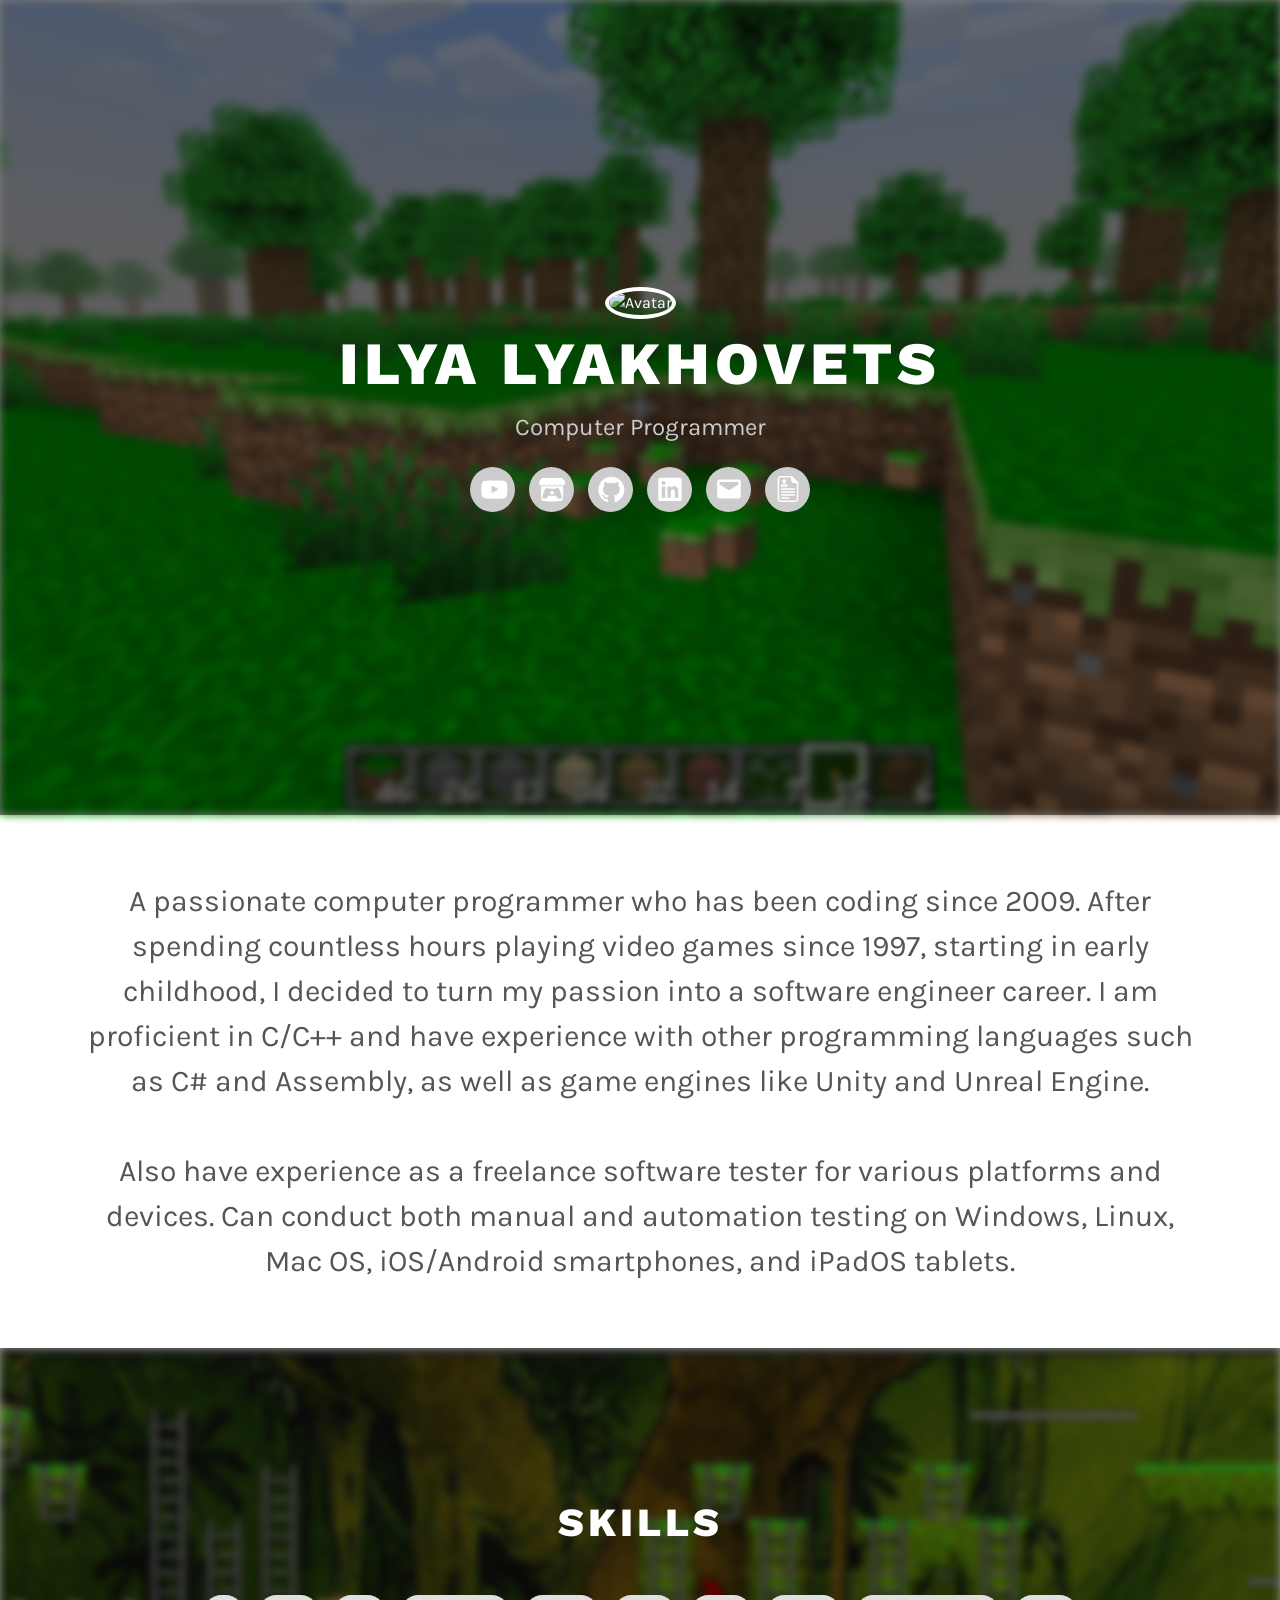
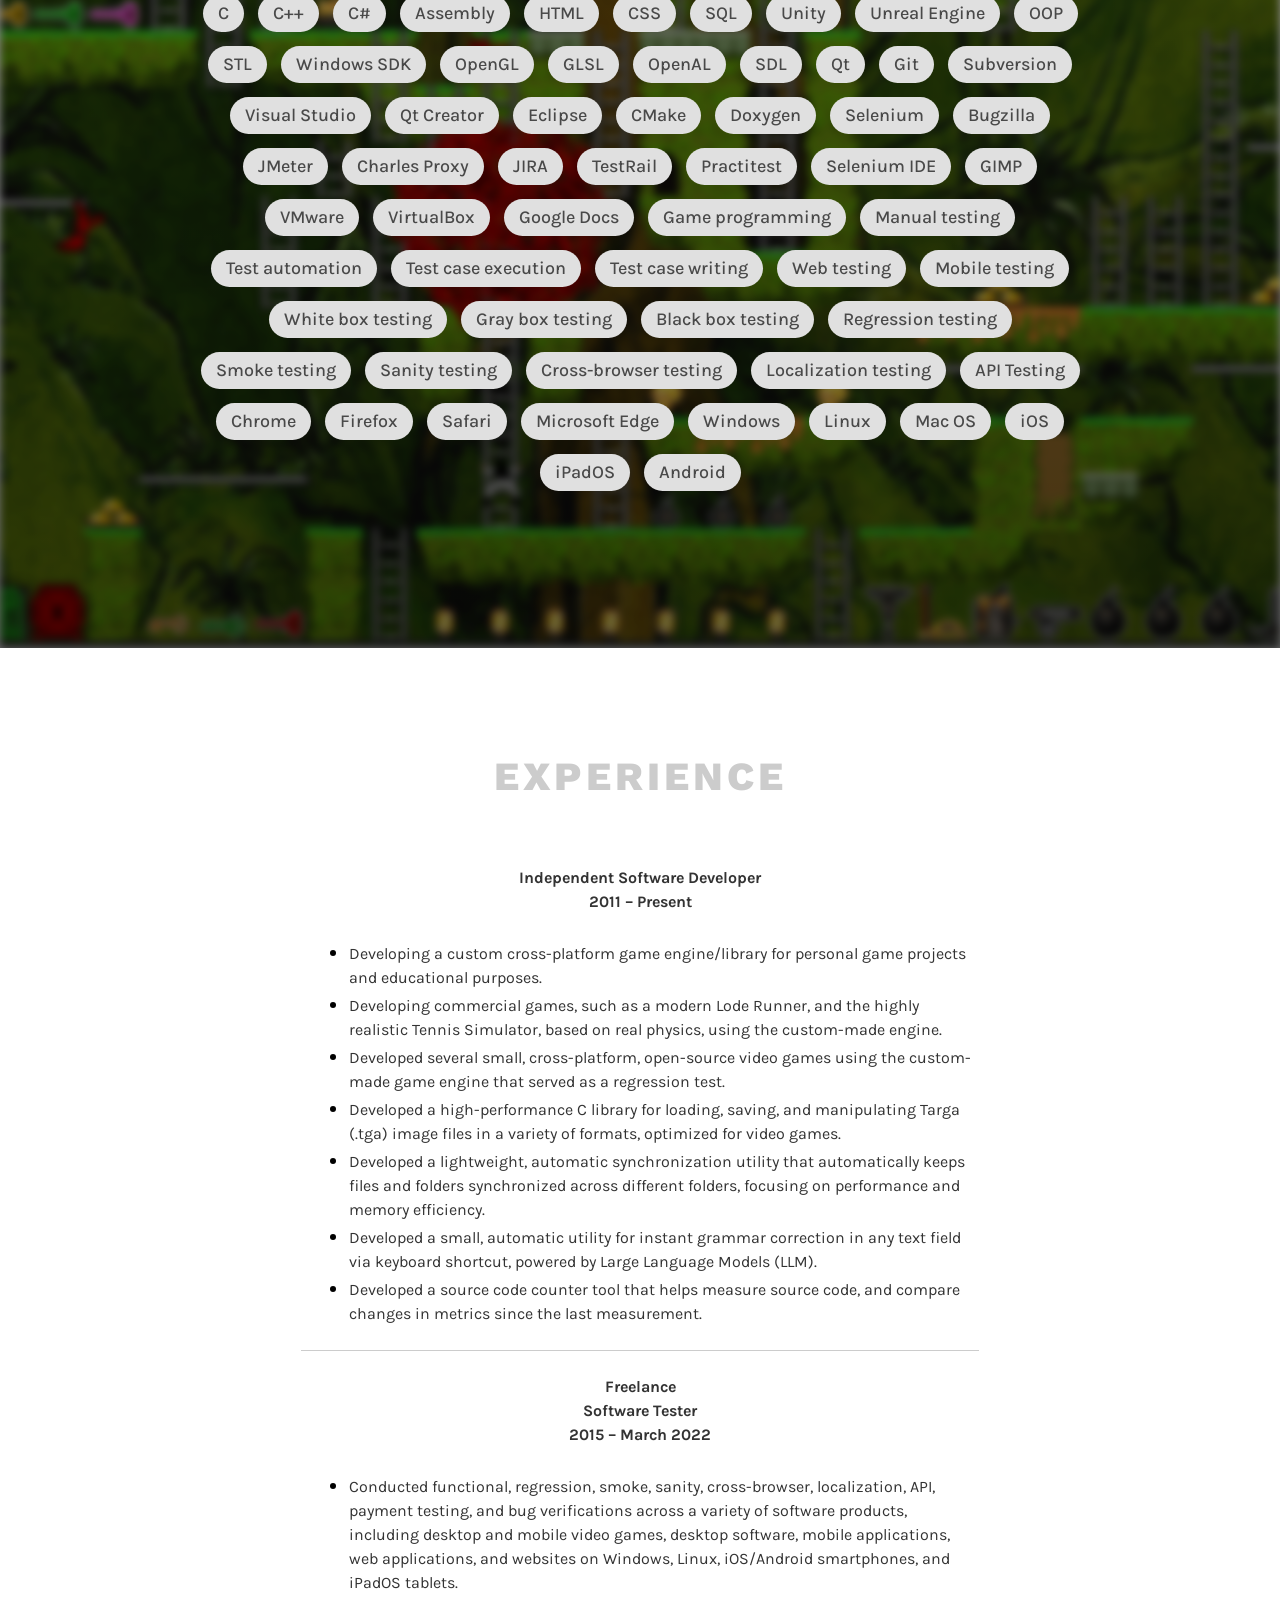
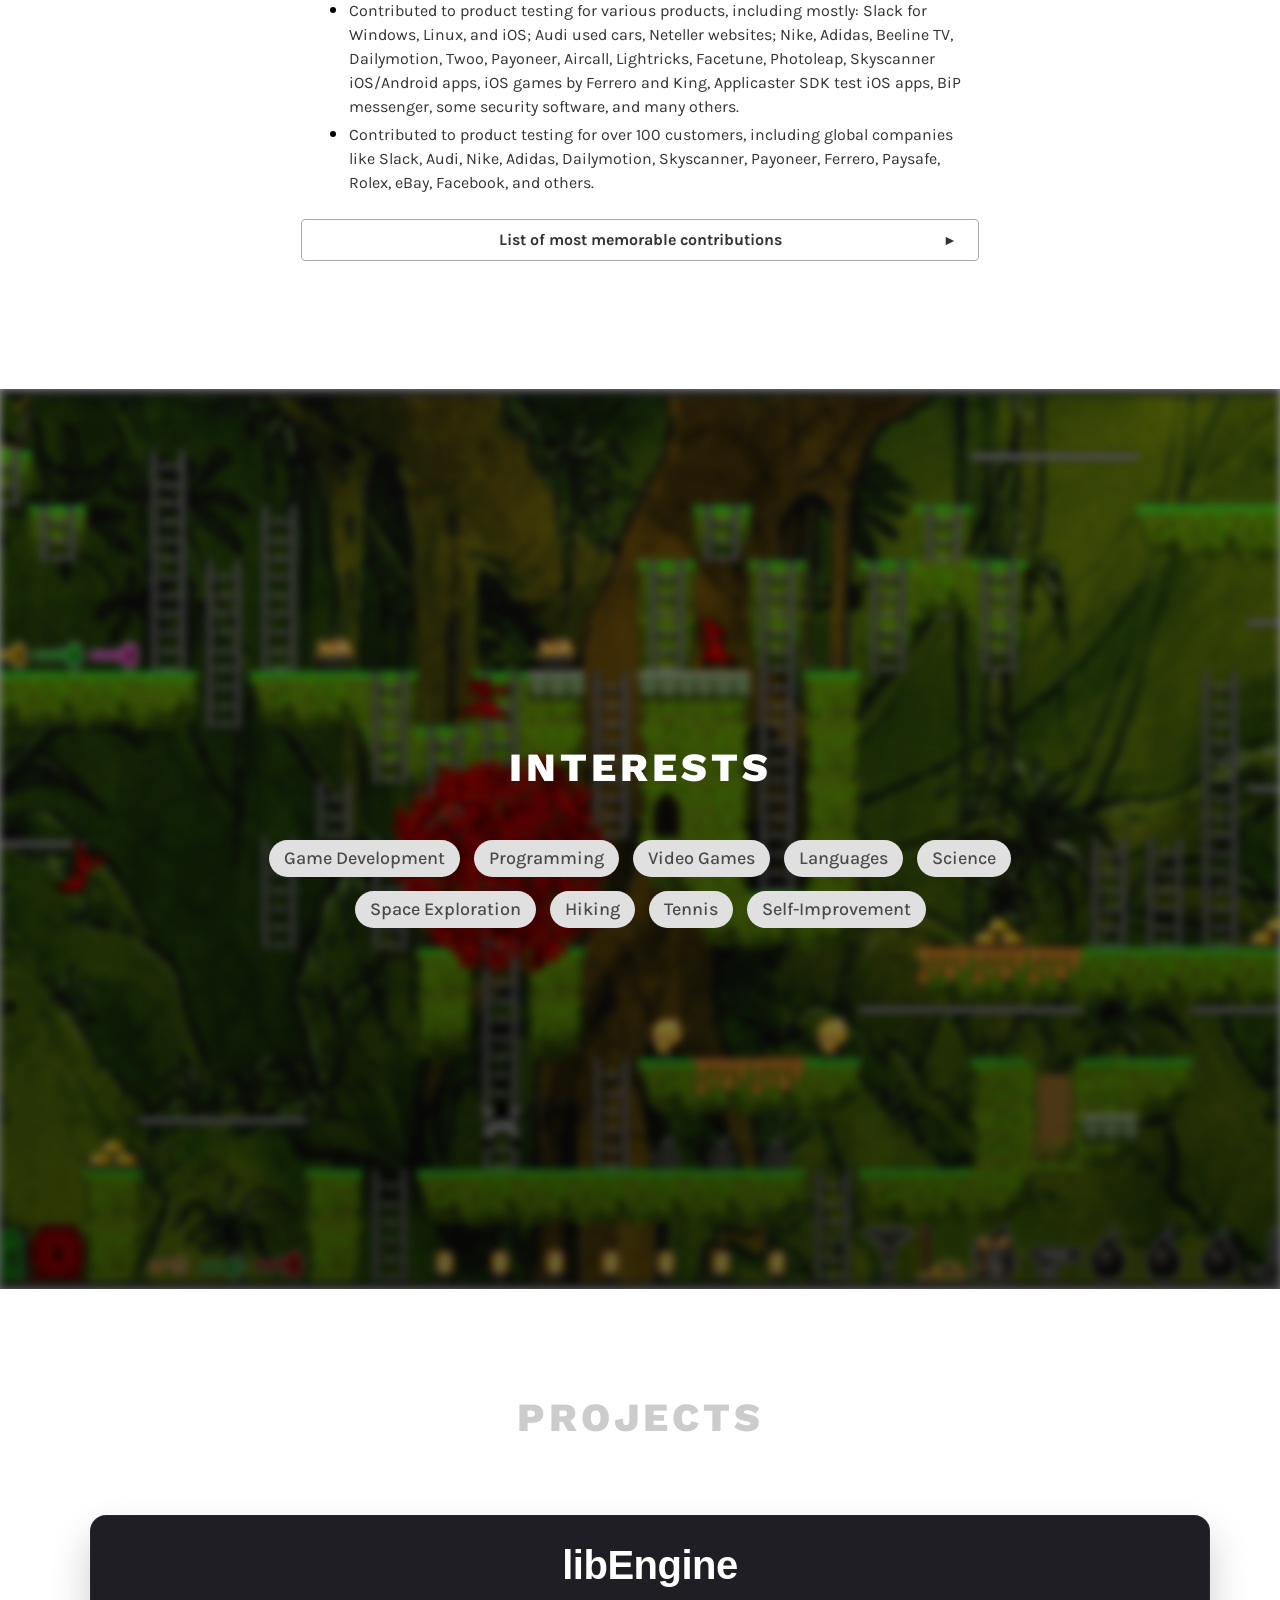
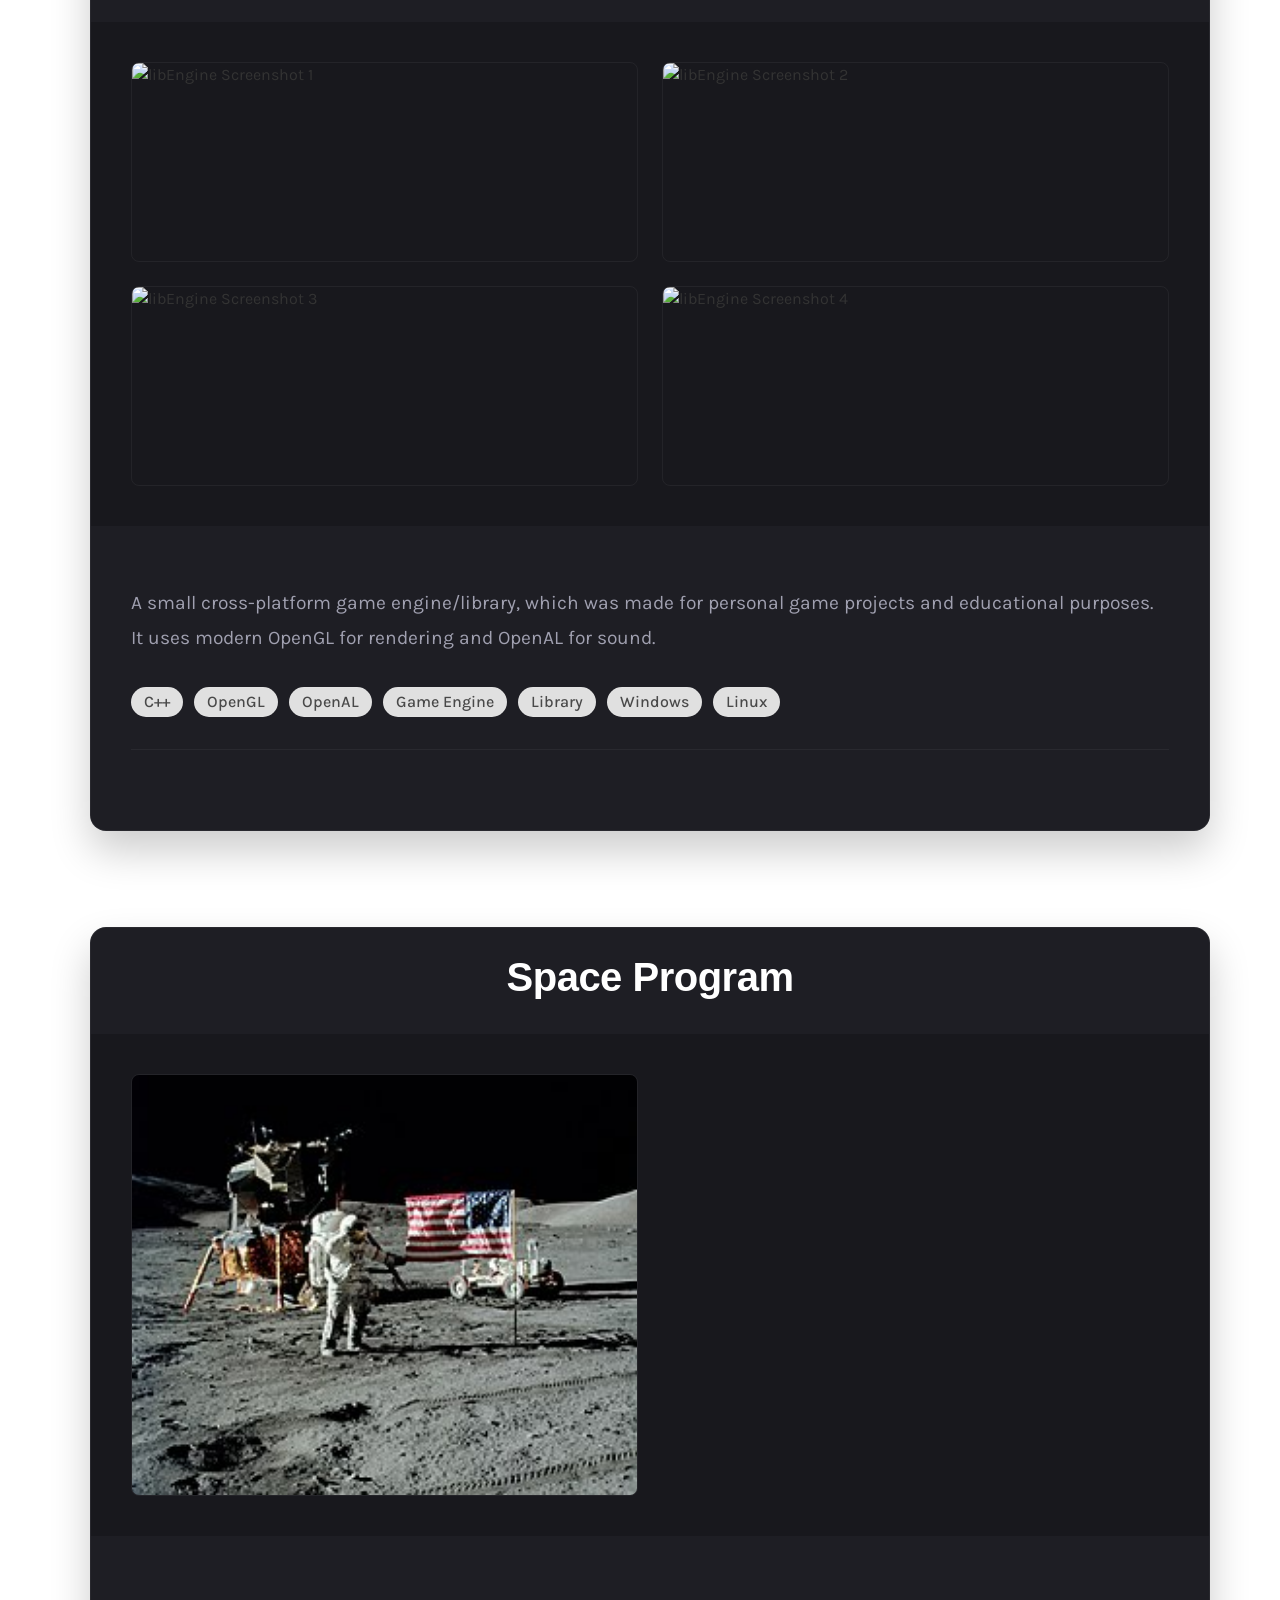
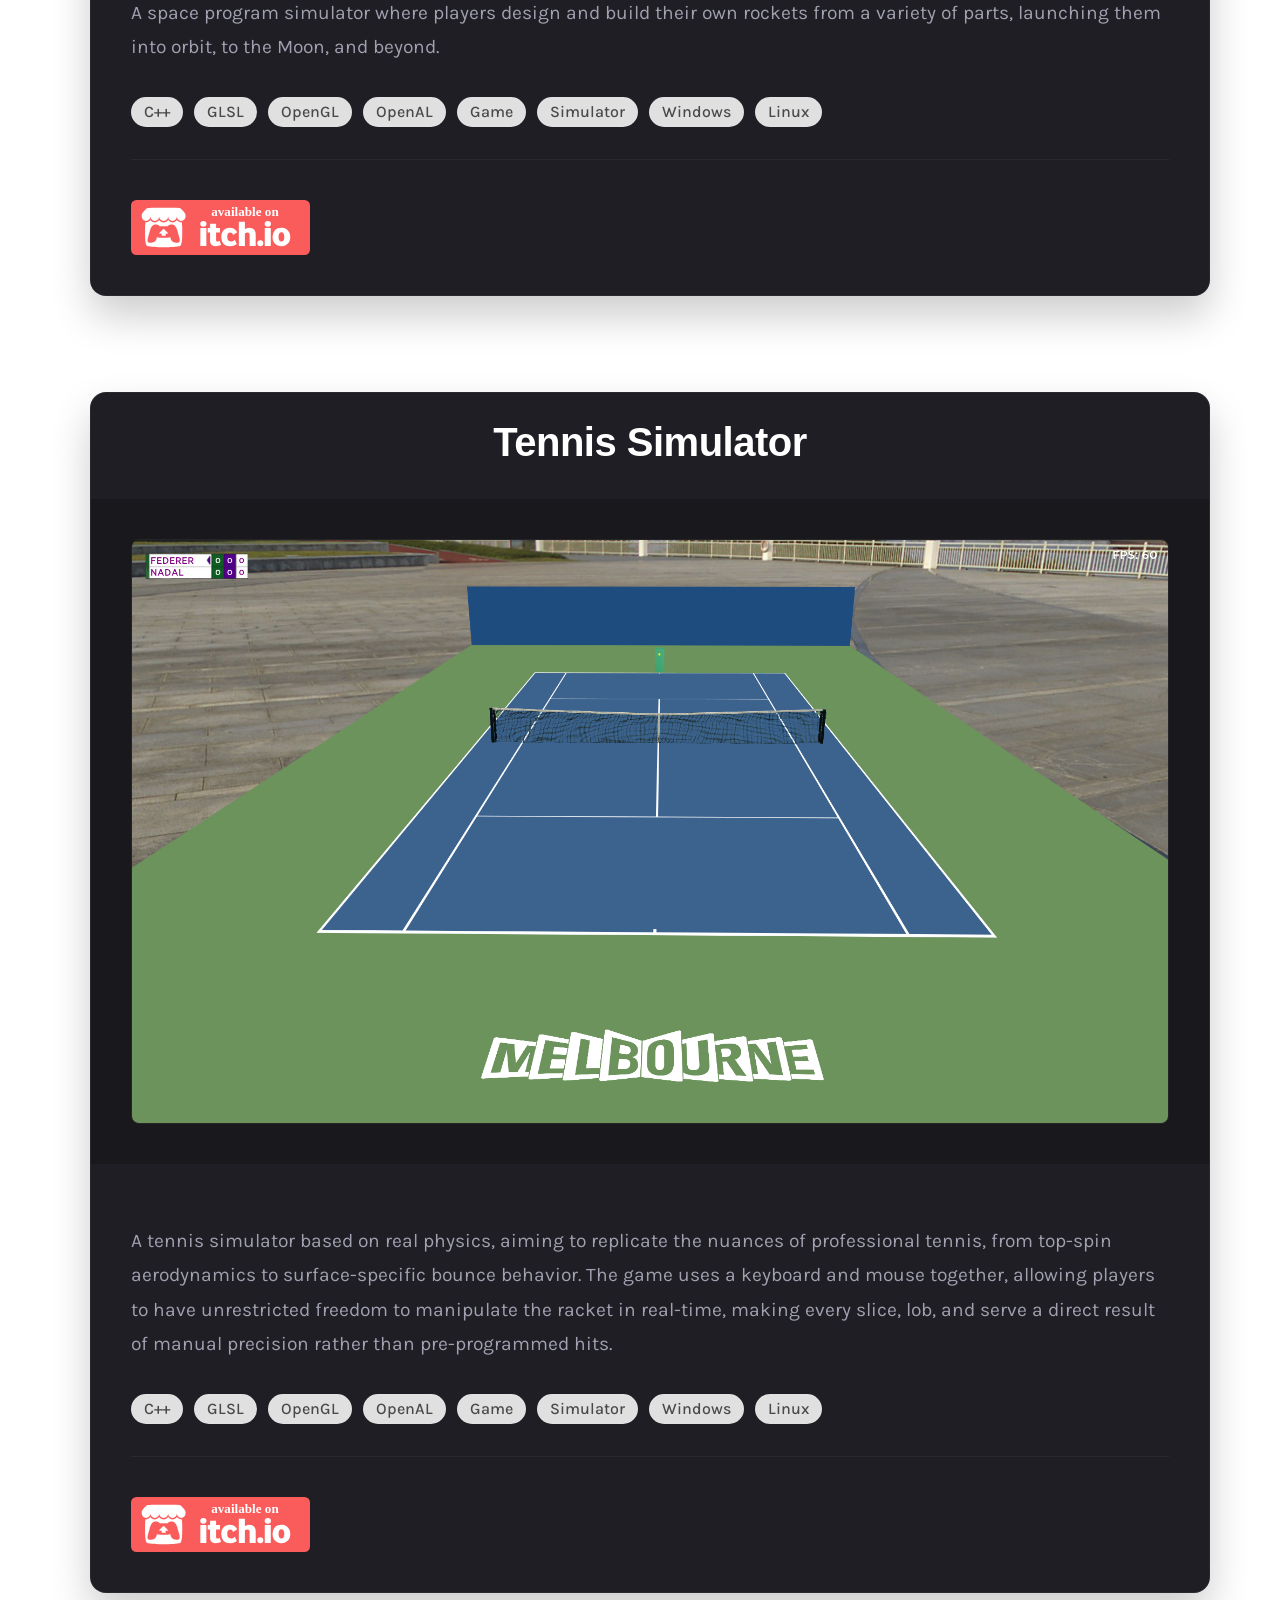
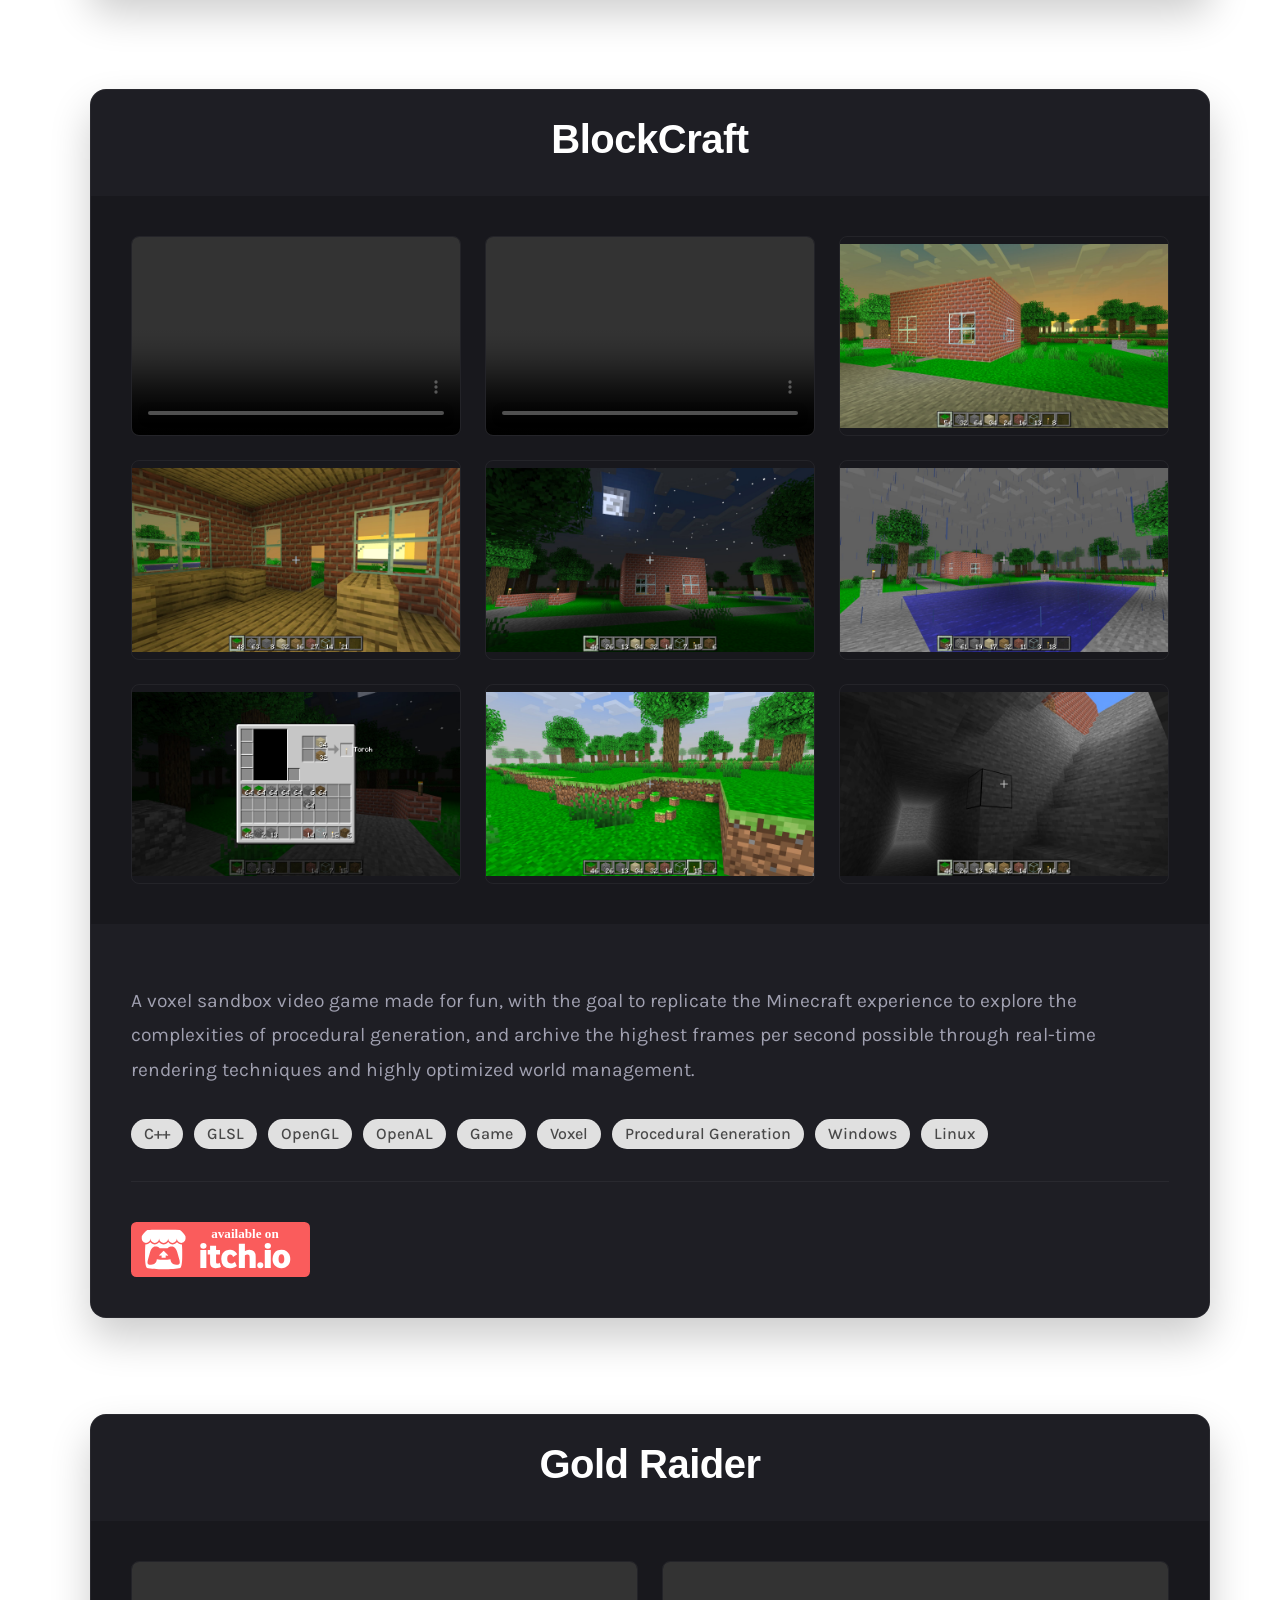
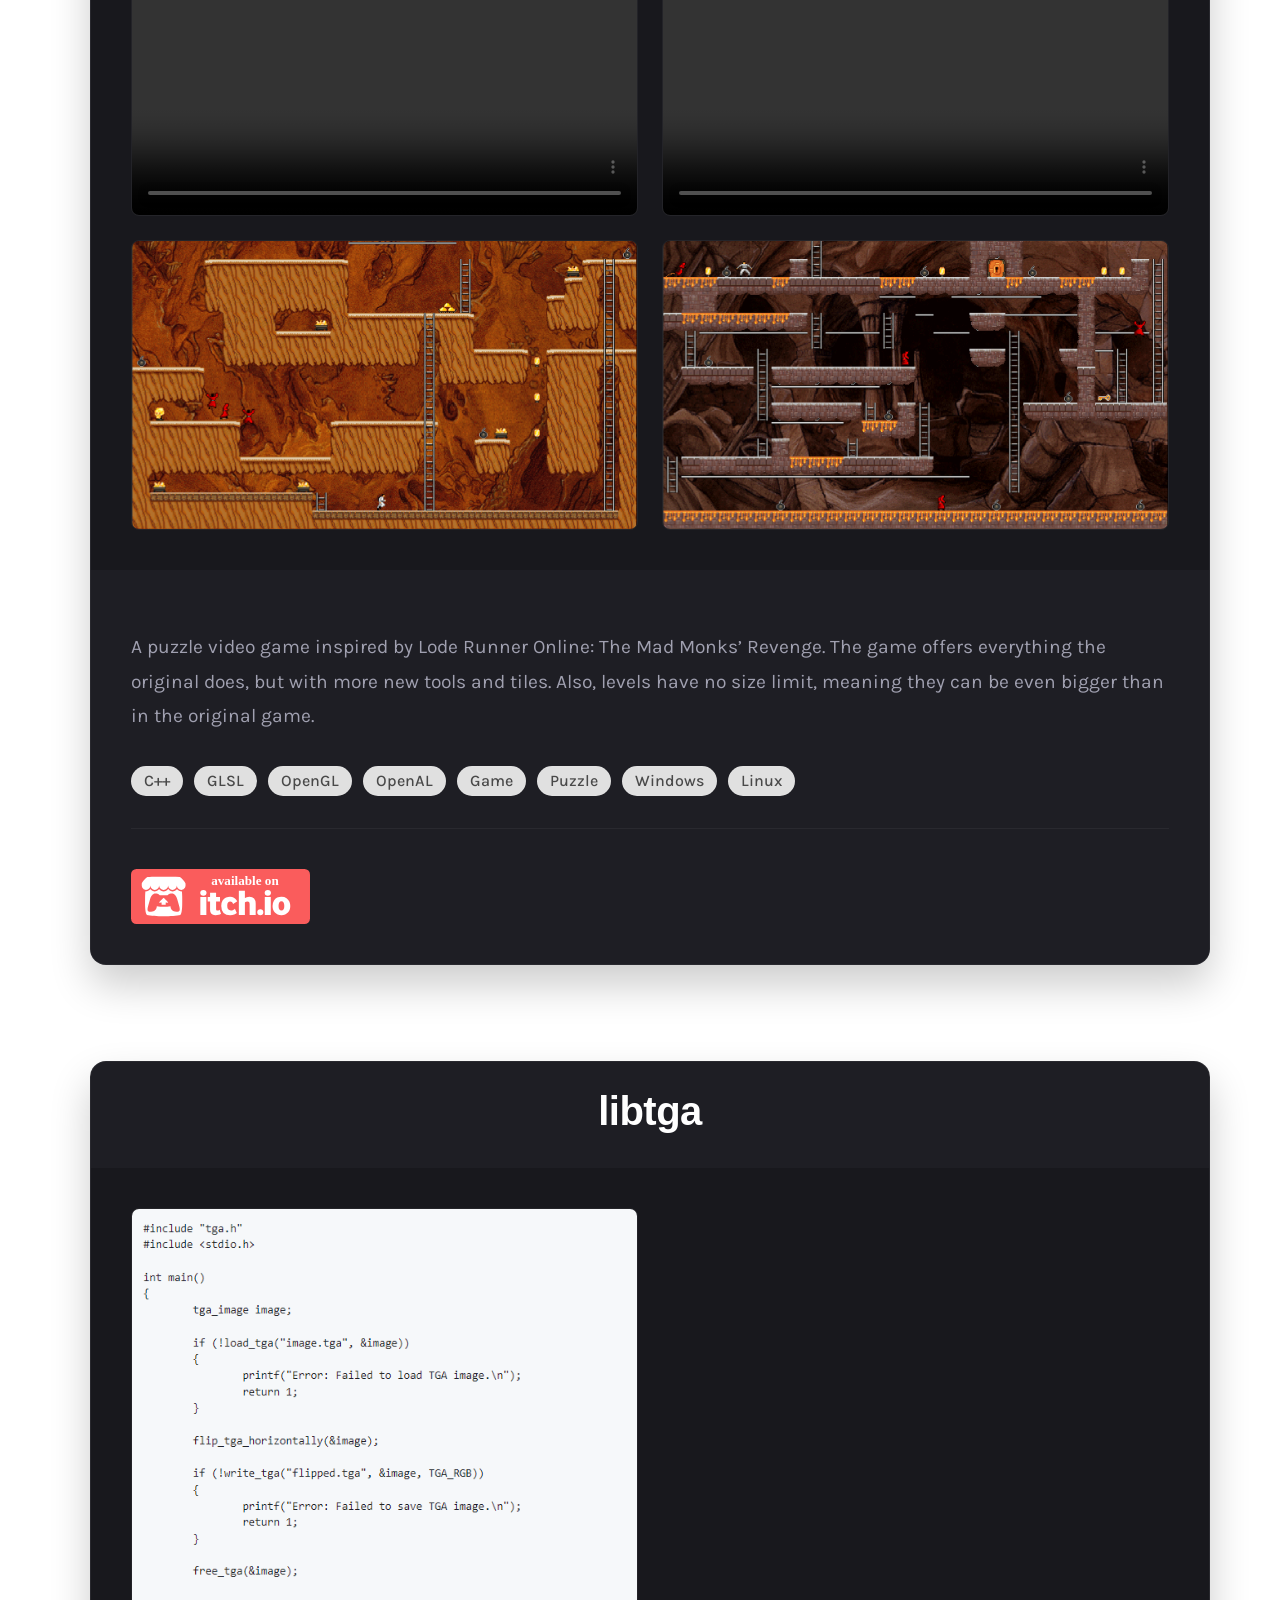
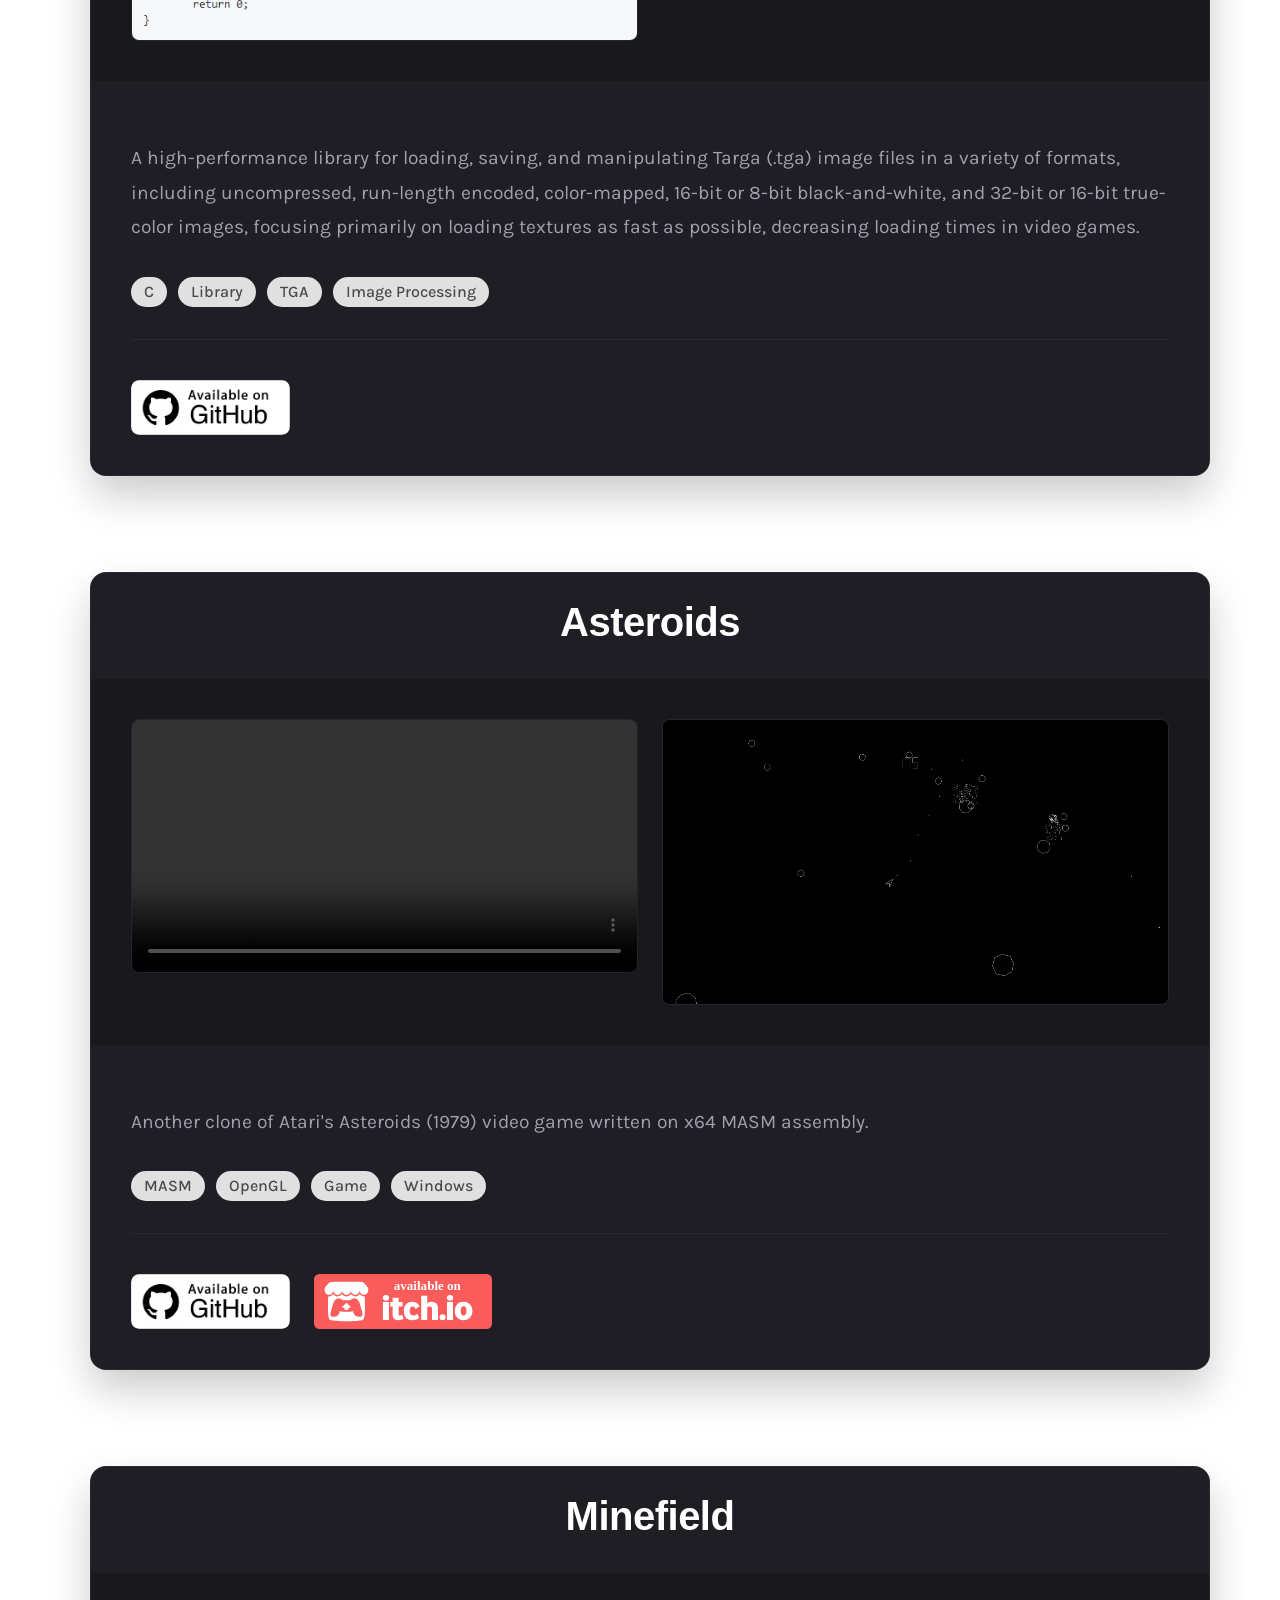
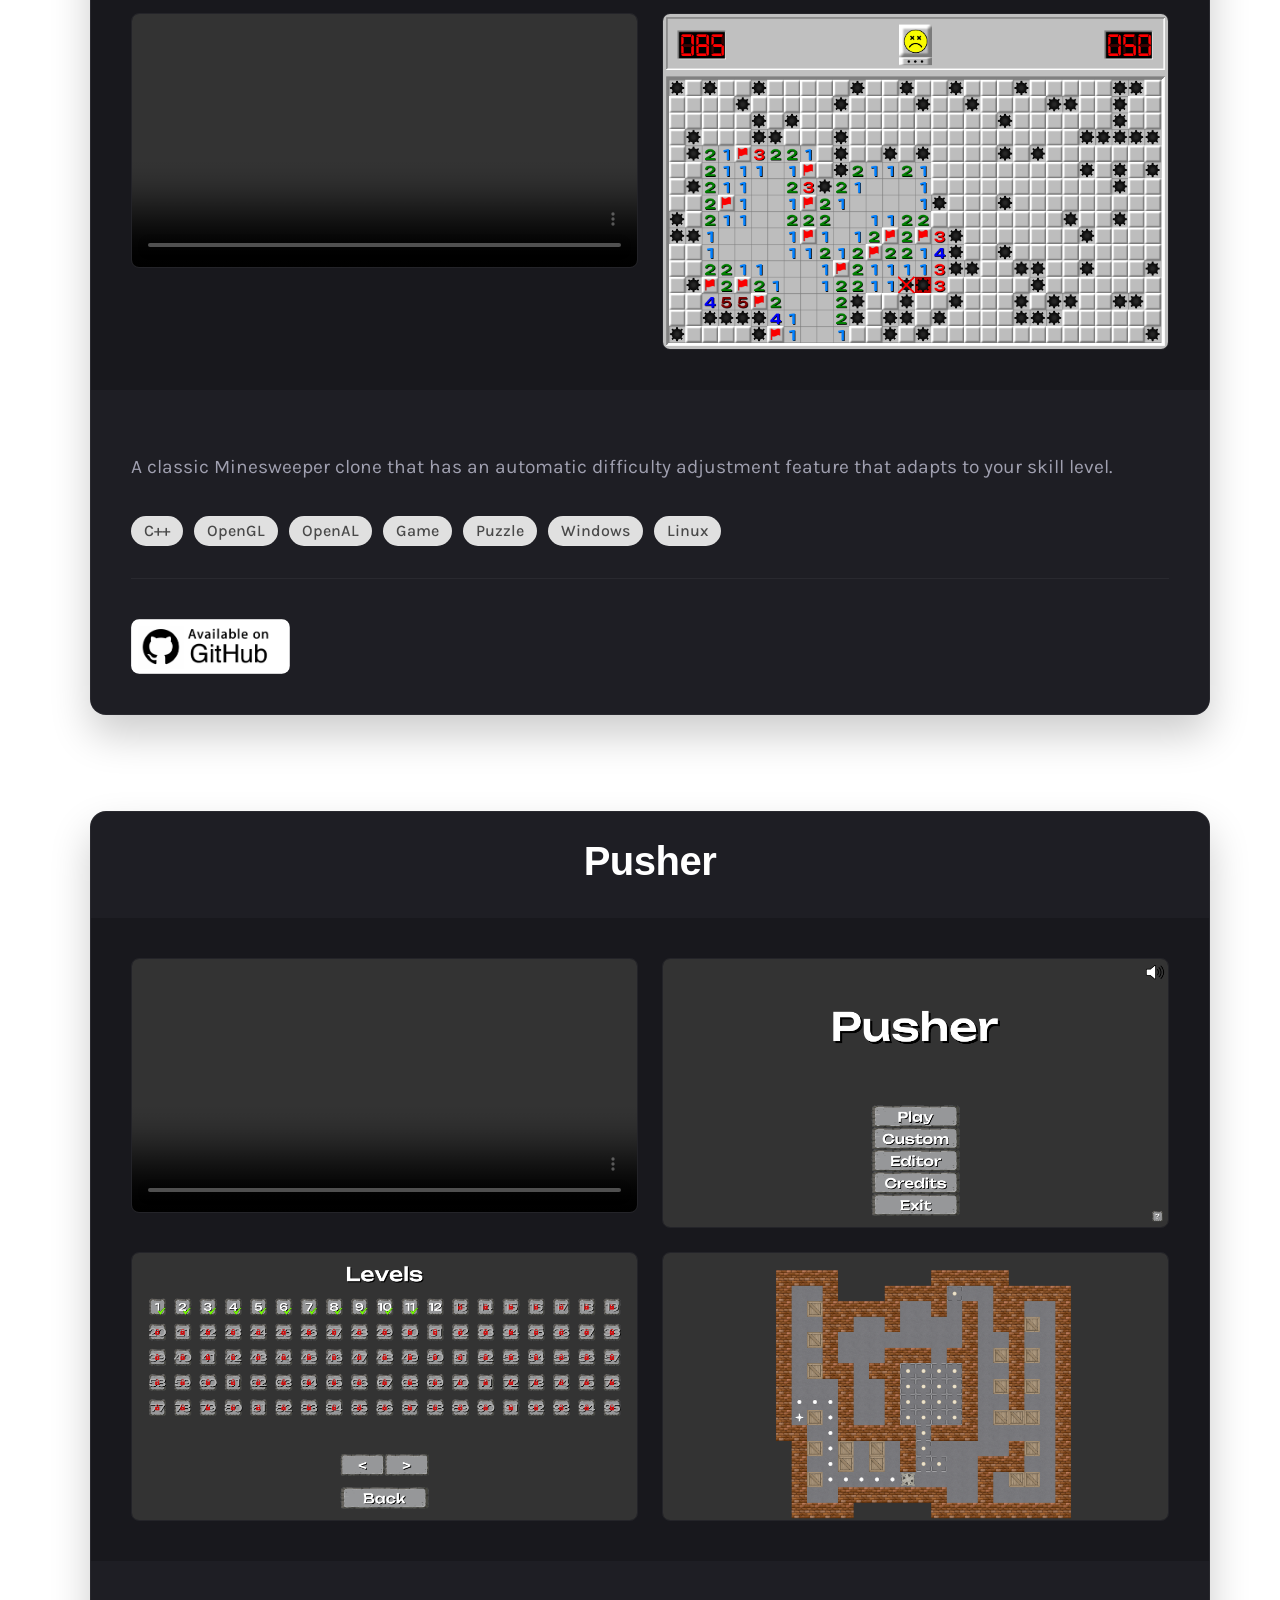
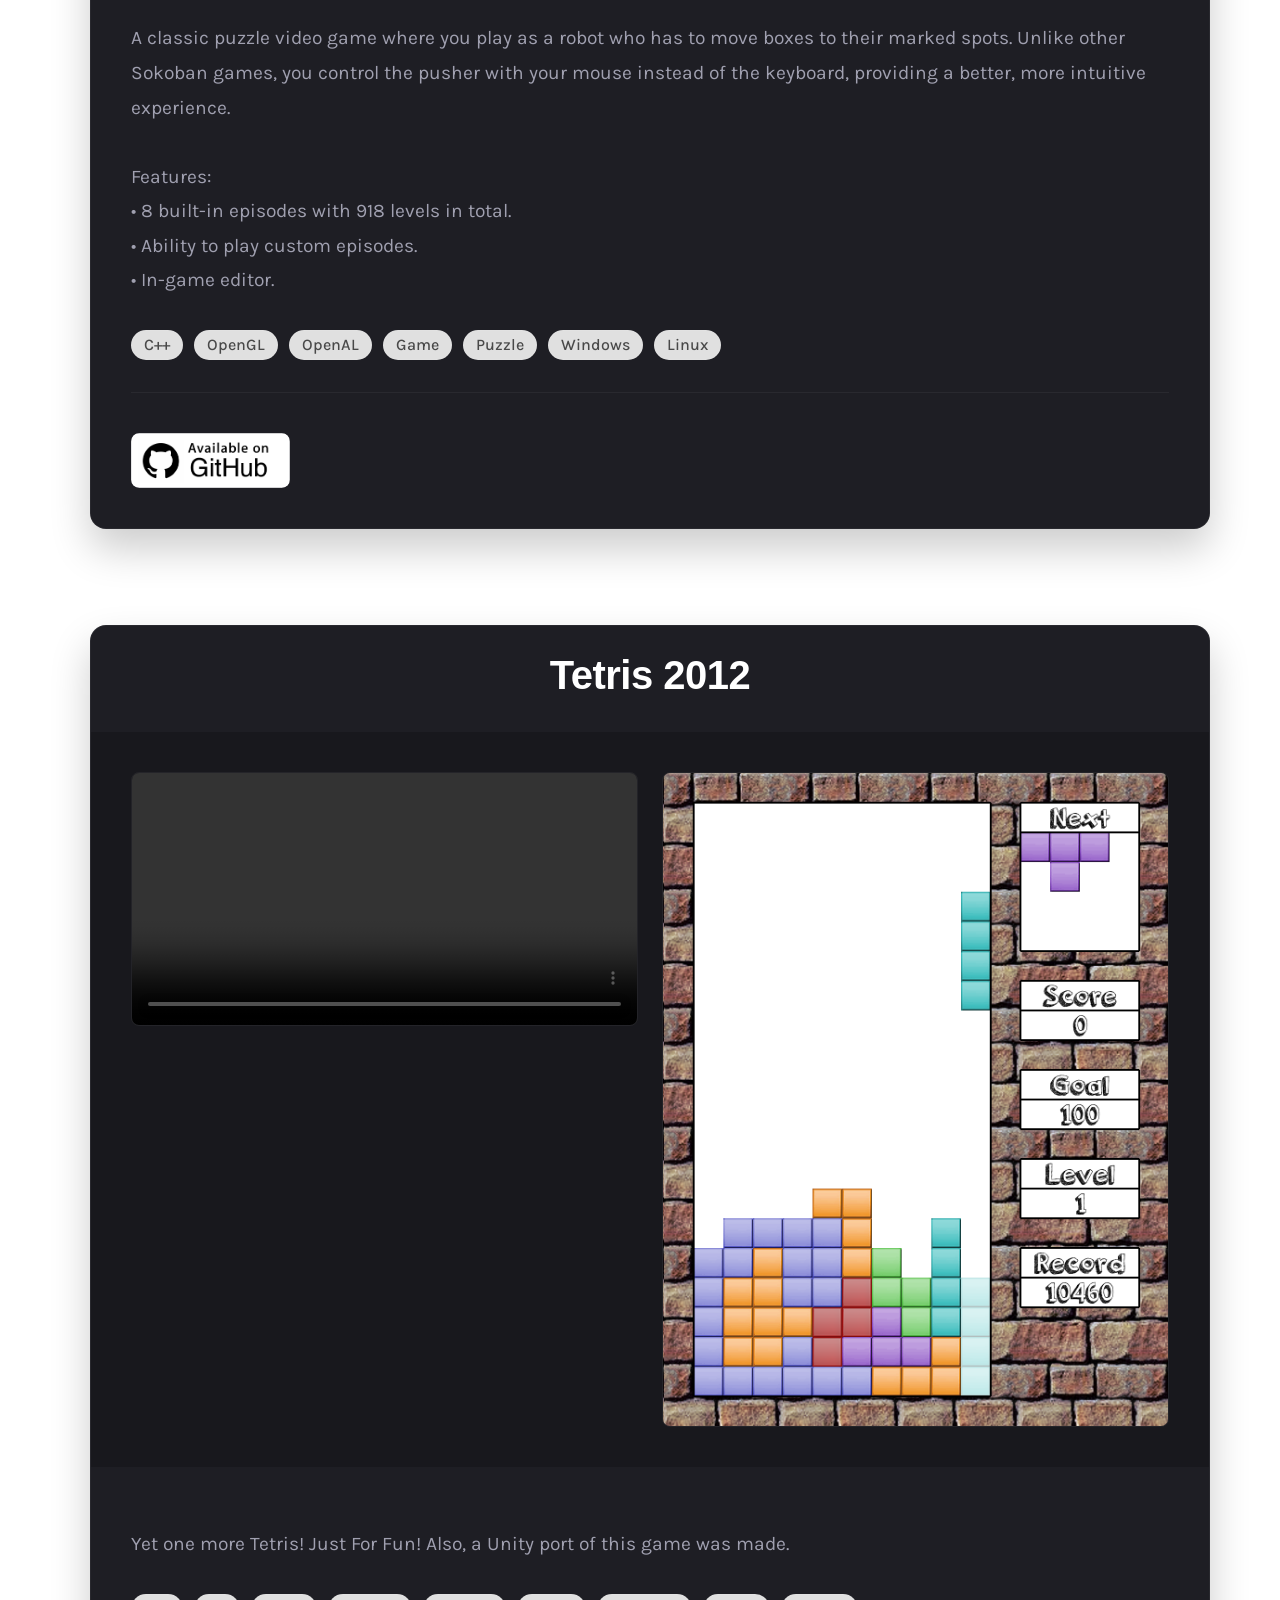
==== commit ac7217be: "Init" ====
--- a/index.html
+++ b/index.html
@@ -1,209 +1,236 @@
 <!DOCTYPE html>
 
 <html>
-	<head>
-		<title>Ilya Lyakhovets - Computer Programmer</title>
-
-		<meta name='robots' content='noindex,nofollow' />
-
-		<meta charset="utf-8" />
-		<meta lang="en" />
-		<meta http-equiv="Content-Type" />
-		<meta content="text/html" />
-		<meta name="viewport" content="width=device-width, initial-scale=1.0, user-scalable=no" />
-	  
-		<meta name="twitter:card" content="summary" />
-		<meta property='og:title' content='Ilya Lyakhovets - Computer Programmer'/>
-		<meta property='og:image' content='https://gravatar.com/avatar/655f60ffa1a6ae127097d64c8417f8a7687ff27865ecfe8720d171d88a812bda?s=300'/>
-		<meta property='og:description' content='Personal website'/>
-		<meta property='og:url' content='https://ilyalts.github.io/'/>
-		<meta name="description" content="Ilya Lyakhovets - Computer Programmer">
-		<meta name="author" content="Ilya Lyakhovets">
-
-		<link rel="stylesheet" href="css/style.css" type='text/css' media='all'>
-		<link rel='stylesheet' id='lts-fonts_url-css'  href='https://fonts.googleapis.com/css?family=Work+Sans%3A800%7CKarla%3A400%2C400italic%2C700%2C700italic&#038;subset=latin%2Clatin-ext' media='all' />
-		<link rel="icon" href="favicon.ico" type="image/x-icon">
-		
-		<script src="js/photo.js"></script>
-		
-		<!-- Global site tag (gtag.js) - Google Analytics -->
-		<script async src="https://www.googletagmanager.com/gtag/js?id=UA-62017066-2"></script>
-	</head>
-
-	<!--======================================== MAIN ========================================-->
-	<body class="logged-in admin-bar lts-front-page author-hidden">
-		<header id="masthead">
-			<div class="custom-header">
-				<div class="custom-header-image"> <!--style="background-image: url(images/projects/gold-raider.png);">-->
-					<video class="blur" autoplay muted loop id="background-video">
-					  <source src="videos/gold-raider.mp4" type="video/mp4">
-					</video>
-					
-					<div class="site-branding">
-						<div class="wrap">
-							<img class="avatar" src="https://gravatar.com/avatar/655f60ffa1a6ae127097d64c8417f8a7687ff27865ecfe8720d171d88a812bda?s=300" alt="Avatar">
-							<p class="site-title">Ilya Lyakhovets</p>
-							<p class="site-description">Computer Programmer</p>
-			
-							<footer  class="site-footer">
-								<nav class="social-navigation social-navigation-svg" aria-label="Social Links Menu">
-									<div class="menu-social-links-container">
-										<ul id="menu-social-links" class="menu">
-											<!--<li><a target="_blank" rel="noopener" href="https://www.facebook.com/IlyaLts">
+
+<head>
+	<title>Ilya Lyakhovets - Computer Programmer</title>
+
+	<meta name='robots' content='noindex,nofollow' />
+
+	<meta charset="utf-8" />
+	<meta lang="en" />
+	<meta http-equiv="Content-Type" />
+	<meta content="text/html" />
+	<meta name="viewport" content="width=device-width, initial-scale=1.0, user-scalable=no" />
+
+	<meta name="twitter:card" content="summary" />
+	<meta property='og:title' content='Ilya Lyakhovets - Computer Programmer' />
+	<meta property='og:image'
+		content='https://gravatar.com/avatar/655f60ffa1a6ae127097d64c8417f8a7687ff27865ecfe8720d171d88a812bda?s=300' />
+	<meta property='og:description' content='Personal website' />
+	<meta property='og:url' content='https://ilyalts.github.io/' />
+	<meta name="description" content="Ilya Lyakhovets - Computer Programmer">
+	<meta name="author" content="Ilya Lyakhovets">
+
+	<link rel="stylesheet" href="css/style.css" type='text/css' media='all'>
+	<link rel="stylesheet" href="css/modal.css" type='text/css' media='all'>
+	<link rel='stylesheet' id='lts-fonts_url-css'
+		href='https://fonts.googleapis.com/css?family=Work+Sans%3A800%7CKarla%3A400%2C400italic%2C700%2C700italic&#038;subset=latin%2Clatin-ext'
+		media='all' />
+	<!--<link rel="icon" href="favicon-blue.ico" type="image/x-icon">-->
+
+	<!--Doesn't work properly in Firefox when using automatic option-->
+	<meta name="color-scheme" content="light">
+	<link rel="icon" href="favicon-black.ico" type="image/x-icon" media="(prefers-color-scheme: light)">
+	<link rel="icon" href="favicon-white.ico" type="image/x-icon" media="(prefers-color-scheme: dark)">
+
+	<!-- Global site tag (gtag.js) - Google Analytics -->
+	<script async src="https://www.googletagmanager.com/gtag/js?id=UA-62017066-2"></script>
+</head>
+
+<!--======================================== MAIN ========================================-->
+
+<body class="logged-in admin-bar lts-front-page author-hidden">
+	<link rel="stylesheet" href="css/projects-inline.css">
+	<header id="masthead">
+		<div class="custom-header">
+			<div class="custom-header-image"> <!--style="background-image: url(images/projects/gold-raider.png);">-->
+				<video class="blur" autoplay muted loop id="background-video" poster="images/projects/blockcraft6.jpg">
+					<source src="videos/blockcraft2.mp4" type="video/mp4">
+				</video>
+
+				<div class="site-branding">
+					<div class="wrap">
+						<img class="avatar"
+							src="https://gravatar.com/avatar/655f60ffa1a6ae127097d64c8417f8a7687ff27865ecfe8720d171d88a812bda?s=300"
+							alt="Avatar">
+						<p class="site-title">Ilya Lyakhovets</p>
+						<p class="site-description">Computer Programmer</p>
+
+						<footer class="site-footer">
+							<nav class="social-navigation social-navigation-svg" aria-label="Social Links Menu">
+								<div class="menu-social-links-container">
+									<ul id="menu-social-links" class="menu">
+										<!--<li><a target="_blank" rel="noopener" href="https://www.facebook.com/IlyaLts">
 												<span class="screen-reader-text">Facebook</span><svg class="icon" aria-hidden="true" role="img"> <use href="#icon-facebook" xlink:href="#icon-facebook"></use> </svg></a></li>-->
-											<!--<li><a target="_blank" rel="noopener" href="https://x.com/IlyaLts">
+										<!--<li><a target="_blank" rel="noopener" href="https://x.com/IlyaLts">
 												<span class="screen-reader-text">X</span><svg class="icon" aria-hidden="true" role="img"> <use href="#icon-x-com" xlink:href="#icon-twitter"></use> </svg></a></li>-->
-											<li><a target="_blank" rel="noopener" href="https://www.youtube.com/watch?v=30zTLvPl2Go&list=PLLYiQsI5wtJwapplodnpHkqEillLr6jeK">
-												<span class="screen-reader-text">YouTube</span><svg class="icon" aria-hidden="true" role="img"> <use href="#icon-youtube" xlink:href="#icon-youtube"></use> </svg></a></li>
-											<li><a target="_blank" rel="noopener" href="https://ilyalts.itch.io/">
-												<span class="screen-reader-text">itch.io</span><svg class="icon" aria-hidden="true" role="img"> <use href="#icon-itch" xlink:href="#icon-itch"></use> </svg></a></li>
-											<li><a target="_blank" rel="noopener" href="http://github.com/IlyaLts">
-												<span class="screen-reader-text">GitHub</span><svg class="icon" aria-hidden="true" role="img"> <use href="#icon-github" xlink:href="#icon-github"></use> </svg></a></li>
-											<li><a target="_blank" rel="noopener" href="https://www.linkedin.com/in/ilyalts">
-												<span class="screen-reader-text">LinkedIn</span><svg class="icon" aria-hidden="true" role="img"> <use href="#icon-linkedin" xlink:href="#icon-linkedin"></use> </svg></a></li>
-											<li><a href="mailto:ilyalyakhovets@gmail.com">
-												<span class="screen-reader-text">E-mail</span><svg class="icon" aria-hidden="true" role="img"> <use href="#icon-mail" xlink:href="#icon-mail"></use> </svg></a></li>
-											<li><a target="_blank" rel="noopener" href="https://drive.google.com/file/d/1f4oYuUbys5PkiRNXTstNfZVbvb8HQ6Bp/view">
-												<span class="screen-reader-text">Resume</span><svg class="icon" aria-hidden="true" role="img"> <use href="#icon-resume" xlink:href="#icon-resume"></use> </svg></a></li>
-										</ul>
-									</div>
-								</nav> <!-- .social-navigation -->
-							</footer>
-						</div> <!-- .wrap -->
-					</div> <!-- .site-branding -->
-				</div>
-			</div> <!--.custom-header-->
-		</header> <!-- MAIN -->
-		
-		<!-- ABOUT -->
-		<div id="about" class="site-content">
-			<div id="primary" class="content-area">
-				<main class="site-main" role="main">
-				
+										<li><a target="_blank" rel="noopener"
+												href="https://www.youtube.com/playlist?list=PLLYiQsI5wtJwapplodnpHkqEillLr6jeK">
+												<span class="screen-reader-text">YouTube</span><svg class="icon"
+													aria-hidden="true" role="img">
+													<use href="#icon-youtube" xlink:href="#icon-youtube"></use>
+												</svg></a></li>
+										<li><a target="_blank" rel="noopener" href="https://ilyalts.itch.io/">
+												<span class="screen-reader-text">itch.io</span><svg class="icon"
+													aria-hidden="true" role="img">
+													<use href="#icon-itch" xlink:href="#icon-itch"></use>
+												</svg></a></li>
+										<li><a target="_blank" rel="noopener" href="http://github.com/IlyaLts">
+												<span class="screen-reader-text">GitHub</span><svg class="icon"
+													aria-hidden="true" role="img">
+													<use href="#icon-github" xlink:href="#icon-github"></use>
+												</svg></a></li>
+										<li><a target="_blank" rel="noopener"
+												href="https://www.linkedin.com/in/ilyalts">
+												<span class="screen-reader-text">LinkedIn</span><svg class="icon"
+													aria-hidden="true" role="img">
+													<use href="#icon-linkedin" xlink:href="#icon-linkedin"></use>
+												</svg></a></li>
+										<li><a href="mailto:ilyalyakhovets@gmail.com">
+												<span class="screen-reader-text">E-mail</span><svg class="icon"
+													aria-hidden="true" role="img">
+													<use href="#icon-mail" xlink:href="#icon-mail"></use>
+												</svg></a></li>
+										<li><a target="_blank" rel="noopener"
+												href="https://drive.google.com/file/d/1f4oYuUbys5PkiRNXTstNfZVbvb8HQ6Bp/view">
+												<span class="screen-reader-text">Resume</span><svg class="icon"
+													aria-hidden="true" role="img">
+													<use href="#icon-resume" xlink:href="#icon-resume"></use>
+												</svg></a></li>
+									</ul>
+								</div>
+							</nav> <!-- .social-navigation -->
+						</footer>
+					</div> <!-- .wrap -->
+				</div> <!-- .site-branding -->
+			</div>
+		</div> <!--.custom-header-->
+	</header> <!-- MAIN -->
+
+	<!-- ABOUT -->
+	<div id="about" class="site-content">
+		<div id="primary" class="content-area">
+			<main class="site-main" role="main">
+
 				<div class="wrap">
 					<article class="lts-intro">
 						<div class="entry-content">
-							<p style="text-align:center;">A passionate computer programmer who has been coding since 2009.
-														  Having been passionate about computers and spending countless hours
-														  playing video games since early childhood, I decided to turn my passion
-														  into a software engineer career. I am proficient in C/C++ and have experience
-														  with other programming languages such as C# and Assembly, as well as game engines
-														  like Unity and Unreal Engine.
-														  
-														  <br><br>
-														  Also have experience as a freelance software tester for various platforms and devices.
-														  Can conduct both manual and automation testing on Windows, Linux, Mac OS, iOS/Android smartphones, and iPadOS tablets.
+							<p style="text-align:center;">A passionate computer programmer who has been coding since
+								2009.
+								After spending countless hours playing video games since 1997, starting in early childhood, I decided to turn my passion into a software engineer career. I am proficient in C/C++ and have experience
+								with other programming languages such as C# and Assembly, as well as game engines
+								like Unity and Unreal Engine.
+
+								<br><br>
+								Also have experience as a freelance software tester for various platforms and devices.
+								Can conduct both manual and automation testing on Windows, Linux, Mac OS, iOS/Android
+								smartphones, and iPadOS tablets.
 						</div>
 					</article>
 				</div>
-			</div>
-		</div> <!-- ABOUT -->
-
-		<!--======================================== SKILLS ========================================-->
-		<article class="lts-panel one-column has-post-thumbnail">
-			<div class="panel-image"> <!--style="background-image: url(images/projects/pusher.png)");"-->
-				<video autoplay muted loop id="background-video">
-				  <source src="videos/gold-raider-multiplayer.mp4" type="video/mp4">
-				</video>
-				<div style="padding-top: 60%"></div>
-			</div>
-
-			<div class="panel-content" id='skills'>
-				<div class="wrap">
-					<header class="entry-header">
-						<h2 class="entry-title">Skills</h2>
-					</header> <!-- .entry-header -->
-
-					<div class="entry-content">
-						<p style="text-align: center; margin: 0px;">
-							<span class="tag">C</span>
-							<span class="tag">C++</span>
-							<span class="tag">C#</span>
-							<span class="tag">Assembly</span>
-							<span class="tag">HTML</span>
-							<span class="tag">CSS</span>
-							<span class="tag">SQL</span>
-							<span class="tag">Unity</span>
-							<span class="tag">Unreal Engine</span>
-							<span class="tag">OOP</span>
-							<span class="tag">STL</span>
-							<span class="tag">Windows SDK</span>
-							<span class="tag">OpenGL</span>
-							<span class="tag">GLSL</span>
-							<span class="tag">OpenAL</span>
-							<span class="tag">SDL</span>
-							<span class="tag">Qt</span>
-							<span class="tag">Git</span>
-							<span class="tag">Subversion</span>
-							<span class="tag">Visual Studio</span>
-							<span class="tag">Qt Creator</span>
-							<span class="tag">Eclipse</span>
-							<span class="tag">CMake</span>
-							<span class="tag">Doxygen</span>
-							<span class="tag">Selenium</span>
-							<span class="tag">Bugzilla</span>
-							<span class="tag">JMeter</span>
-							<span class="tag">Charles Proxy</span>
-							<span class="tag">JIRA</span>
-							<span class="tag">TestRail</span>
-							<span class="tag">Practitest</span>
-							<span class="tag">Selenium IDE</span>
-							<span class="tag">GIMP</span>
-							<span class="tag">VMware</span>
-							<span class="tag">VirtualBox</span>
-							<span class="tag">Google Docs</span>
-							<span class="tag">Game programming</span>
-							<span class="tag">Manual testing</span>
-							<span class="tag">Test automation</span>
-							<span class="tag">Test case execution</span>
-							<span class="tag">Test case writing</span>
-							<span class="tag">Web testing</span>
-							<span class="tag">Mobile testing</span>
-							<span class="tag">White box testing</span>
-							<span class="tag">Gray box testing</span>
-							<span class="tag">Black box testing</span>
-							<span class="tag">Regression testing</span>
-							<span class="tag">Smoke testing</span>
-							<span class="tag">Sanity testing</span>
-							<span class="tag">Cross-browser testing</span>
-							<span class="tag">Localization testing</span>
-							<span class="tag">API Testing</span>
-							<span class="tag">Chrome</span>
-							<span class="tag">Firefox</span>
-							<span class="tag">Safari</span>
-							<span class="tag">Microsoft Edge</span>
-							<span class="tag">Windows</span>
-							<span class="tag">Linux</span>
-							<span class="tag">Mac OS</span>
-							<span class="tag">iOS</span>
-							<span class="tag">iPadOS</span>
-							<span class="tag">Android</span>
-						</p>
-					</div> <!-- .entry-content -->
-				</div> <!-- .wrap -->
-			</div> <!-- .panel-content -->
-		</article> <!-- SKILLS -->
-
-		<!--======================================== EXPERIENCE ========================================-->
-		<article class="lts-panel one-column has-post-thumbnail" >
-			<div class="panel-image"> <!--style="background-image: url(images/projecminefieldts/.png)");"-->
-				<video autoplay muted loop id="background-video">
-				  <source src="videos/pusher.mp4" type="video/mp4">
-				</video>
-				<div style="padding-top: 60%"></div>
-			</div>
-
-			<div class="panel-content" id='experience'>
-				<div class="wrap">
-					<header class="entry-header">
-						<h2 class="entry-title">Experience</h2>
-					</header> <!-- .entry-header -->
-
-					<div class="entry-content">
-						<p style="text-align: center; margin-bottom: 0px;">
-							<strong>Freelance</strong>
-							<br><strong>Software Programmer</strong>
-							<br><strong>2011 &#8211; Present</strong> <!--(<span id="years-since">></span> years)
+		</div>
+	</div> <!-- ABOUT -->
+
+	<!--======================================== SKILLS ========================================-->
+	<article class="lts-panel one-column has-post-thumbnail">
+		<div class="panel-image"> <!--style="background-image: url(images/projects/pusher.png)");"-->
+			<video autoplay muted loop id="background-video" class="blur" poster="images/projects/gold-raider.png">
+				<source src="videos/gold-raider.mp4" type="video/mp4">
+			</video>
+			<div style="padding-top: 60%"></div>
+		</div>
+
+		<div class="panel-content" id='skills'>
+			<div class="wrap">
+				<header class="entry-header">
+					<h2 class="entry-title">Skills</h2>
+				</header> <!-- .entry-header -->
+
+				<div class="entry-content">
+					<p style="text-align: center; margin: 0px;">
+						<span class="tag">C</span>
+						<span class="tag">C++</span>
+						<span class="tag">C#</span>
+						<span class="tag">Assembly</span>
+						<span class="tag">HTML</span>
+						<span class="tag">CSS</span>
+						<span class="tag">SQL</span>
+						<span class="tag">Unity</span>
+						<span class="tag">Unreal Engine</span>
+						<span class="tag">OOP</span>
+						<span class="tag">STL</span>
+						<span class="tag">Windows SDK</span>
+						<span class="tag">OpenGL</span>
+						<span class="tag">GLSL</span>
+						<span class="tag">OpenAL</span>
+						<span class="tag">SDL</span>
+						<span class="tag">Qt</span>
+						<span class="tag">Git</span>
+						<span class="tag">Subversion</span>
+						<span class="tag">Visual Studio</span>
+						<span class="tag">Qt Creator</span>
+						<span class="tag">Eclipse</span>
+						<span class="tag">CMake</span>
+						<span class="tag">Doxygen</span>
+						<span class="tag">Selenium</span>
+						<span class="tag">Bugzilla</span>
+						<span class="tag">JMeter</span>
+						<span class="tag">Charles Proxy</span>
+						<span class="tag">JIRA</span>
+						<span class="tag">TestRail</span>
+						<span class="tag">Practitest</span>
+						<span class="tag">Selenium IDE</span>
+						<span class="tag">GIMP</span>
+						<span class="tag">VMware</span>
+						<span class="tag">VirtualBox</span>
+						<span class="tag">Google Docs</span>
+						<span class="tag">Game programming</span>
+						<span class="tag">Manual testing</span>
+						<span class="tag">Test automation</span>
+						<span class="tag">Test case execution</span>
+						<span class="tag">Test case writing</span>
+						<span class="tag">Web testing</span>
+						<span class="tag">Mobile testing</span>
+						<span class="tag">White box testing</span>
+						<span class="tag">Gray box testing</span>
+						<span class="tag">Black box testing</span>
+						<span class="tag">Regression testing</span>
+						<span class="tag">Smoke testing</span>
+						<span class="tag">Sanity testing</span>
+						<span class="tag">Cross-browser testing</span>
+						<span class="tag">Localization testing</span>
+						<span class="tag">API Testing</span>
+						<span class="tag">Chrome</span>
+						<span class="tag">Firefox</span>
+						<span class="tag">Safari</span>
+						<span class="tag">Microsoft Edge</span>
+						<span class="tag">Windows</span>
+						<span class="tag">Linux</span>
+						<span class="tag">Mac OS</span>
+						<span class="tag">iOS</span>
+						<span class="tag">iPadOS</span>
+						<span class="tag">Android</span>
+					</p>
+				</div> <!-- .entry-content -->
+			</div> <!-- .wrap -->
+		</div> <!-- .panel-content -->
+	</article> <!-- SKILLS -->
+
+	<!--======================================== EXPERIENCE ========================================-->
+	<article class="lts-panel one-column has-post-thumbnail">
+
+
+		<div class="panel-content" id='experience'>
+			<div class="wrap">
+				<header class="entry-header">
+					<h2 class="entry-title">Experience</h2>
+				</header> <!-- .entry-header -->
+
+				<div class="entry-content">
+					<p style="text-align: center; margin-bottom: 0px;">
+						<br><strong>Independent Software Developer</strong>
+						<br><strong>2011 &#8211; Present</strong> <!--(<span id="years-since">></span> years)
 							
 							<script>
 								const currentDate = new Date();
@@ -213,650 +240,910 @@
 								const yearsSinceElement = document.getElementById('years-since');
 								yearsSinceElement.textContent = `${years}`;
 							</script>-->
+					</p>
+
+					<p style="text-align: left;">
+					<ul>
+						<li>Developing a custom cross-platform game engine/library for personal game projects and
+							educational purposes.</li>
+						<li>Developing commercial games, such as a modern Lode Runner, and the highly realistic Tennis
+							Simulator, based on real physics, using the custom-made engine.</li>
+						<li>Developed several small, cross-platform, open-source video games using the custom-made game
+							engine that served as a regression test.</li>
+						<li>Developed a high-performance C library for loading, saving, and manipulating Targa (.tga)
+							image files in a variety of formats, optimized for video games.</li>
+						<li>Developed a lightweight, automatic synchronization utility that automatically keeps files
+							and folders synchronized across different folders, focusing on performance and memory
+							efficiency.</li>
+						<li>Developed a small, automatic utility for instant grammar correction in any text field via
+							keyboard shortcut, powered by Large Language Models (LLM).</li>
+						<li>Developed a source code counter tool that helps measure source code, and compare changes in
+							metrics since the last measurement.</li>
+					</ul>
+					</p>
+
+					<hr>
+
+					<p style="text-align: center; margin-bottom: 0px;">
+						<strong>Freelance</strong>
+						<br><strong>Software Tester</strong>
+						<br><strong>2015 &#8211; March 2022</strong> <!--(6 years)-->
+					</p>
+
+					<div class="align:center;">
+						<p style="text-align:left;">
+						<ul>
+							<li>Conducted functional, regression, smoke, sanity, cross-browser, localization, API,
+								payment testing, and bug verifications across a variety of software products, including
+								desktop and mobile video games, desktop software, mobile applications, web applications,
+								and websites on Windows, Linux, iOS/Android smartphones, and iPadOS tablets.</li>
+							<li>Contributed to product testing for various products, including mostly: Slack for
+								Windows, Linux, and iOS; Audi used cars, Neteller websites; Nike, Adidas, Beeline TV,
+								Dailymotion, Twoo, Payoneer, Aircall, Lightricks, Facetune, Photoleap, Skyscanner
+								iOS/Android apps, iOS games by Ferrero and King, Applicaster SDK test iOS apps, BiP
+								messenger, some security software, and many others.</li>
+							<li>Contributed to product testing for over 100 customers, including global companies like
+								Slack, Audi, Nike, Adidas, Dailymotion, Skyscanner, Payoneer, Ferrero, Paysafe, Rolex,
+								eBay, Facebook, and others.</li>
+						</ul>
+
+						<details>
+							<summary>List of most memorable contributions</summary>
+
+							<ul>
+								<li><b>Slack app</b> <i>(functional testing on various Linux distributions, Windows, and
+										iOS smartphones)</i></li>
+								<li><b>Audi used cars website</b> <i>(functional cross-browser testing)</i></li>
+								<li><b>Dailymotion iOS app</b> <i>(functional testing)</i></li>
+								<li><b>Beeline TV iOS app</b> <i>(functional testing for smartphones and iPads)</i></li>
+								<li><b>Twoo social network iOS app</b> <i>(functional testing)</i></li>
+								<li><b>Nike iOS/Android app</b> <i>(payment testing)</i></li>
+								<li><b>Adidas iOS app</b> <i>(functional testing)</i></li>
+								<li><b>Applicaster SDK, and StartApp SDK</b> <i>(functional testing of various
+										applications that utilize those SDK)</i></li>
+								<li><b>Magic Kinder Ducati, Magic Kinder, Jurassic World, and other iOS games by
+										Ferrero</b> <i>(functional and QR code scanning testing)</i></li>
+								<li><b>BabyTV, BabyFirst iOS apps</b> <i>(functional testing)</i></li>
+								<li><b>Cybersecurity software</b> <i>(functional and stability testing on Windows,
+										ensuring that the system performs as expected and everything works as
+										intended)</i></li>
+								<li><b>Lightricks, Facetune, and Photoleap iOS apps</b> <i>(functional testing)</i></li>
+								<li><b>Skyscanner app</b> <i>(sanity testing for iOS smartphones)</i></li>
+								<li><b>BiP messenger iOS app</b> <i>(functional and localization testing)</i></li>
+								<li><b>Magisto, and KineMaster iOS apps</b> <i>(functional testing)</i></li>
+								<li><b>Neteller website</b> <i>(functional testing of onboarding functionality)</i></li>
+								<li><b>Kaltura Capture</b> <i>(functional testing)</i></li>
+								<li><b>Candy Crush Saga iOS game by King</b> <i>(localization testing)</i></li>
+								<li><b>Coin Master iOS game</b> <i>(sanity testing and bug hunting)</i></li>
+								<li><b>Smart Capture iOS app by Onfido</b> <i>(functional testing)</i></li>
+								<li><b>Aircall app</b> <i>(functional testing on Windows, and iOS smartphones)</i></li>
+								<li><b>Payoneer iOS app</b> <i>(functional and usability testing of a new modern
+										app)</i></li>
+								<li><b>Facebook app</b> <i>(Functional testing of a new regional ad posting feature)</i>
+								</li>
+								<li><b>eBay website</b> <i>(functional testing of a new search feature)</i></li>
+								<li><b>PokerStars, Europa Casino, and other gambling websites and games</b>
+									<i>(functional, performance, and deposit testing)</i>
+								</li>
+								<li><b>Rolex website</b> <i>(price checking)</i></li>
+								<li><b>Trax Retail iOS app</b> <i>(bug hunting)</i></li>
+								<li><b>TechRepublic website</b> <i>(functional testing on desktop, and iOS
+										smartphones)</i></li>
+								<li><b>Seenit Capture iOS app</b> <i>(functional testing)</i></li>
+								<li><b>CNET Tech Today iOS app</b> <i>(functional testing)</i></li>
+								<li><b>Gemalto MobilePass+ ios app</b> <i>(functinal testing)</i></li>
+								<li><b>Experis iOS app</b> <i>(functional testing)</i></li>
+								<li><b>Emirates website</b> <i>(functional, and localization testing)</i></li>
+								<li><b>NFL website</b> <i>(functional testing on iOS smartphones)</i></li>
+								<li><b>Dan Patrick Live Session iOS app</b> <i>(functional testing)</i></li>
+							</ul>
+						</details>
 						</p>
-						
-						<p style="text-align: left;">
-							<ul>
-								<li>Developing a custom cross-platform game engine for personal game projects and educational purposes.</li>
-								<li>Developing a commercial Lode Runner game, and the most realistic Tennis Simulator, based on real physics, using the custom-made engine.</li>
-								<li>Developed a lightweight synchronization utility that automatically keeps files and folders synchronized across different folders, focusing on performance and memory efficiency.</li>
-								<li>Developed several small cross-platform open-source video games using the custom-made game engine, testing its functionality.</li>
-								<li>Developed a high-performance C library for loading, saving, and manipulating Targa (.tga) image files in a variety of formats, optimized for video games.</li>
-								<li>Developed a utility for instant grammar correction in any text field via keyboard shortcut, powered by Large Language Models (LLM).</li>
-								<li>Developed a source code counter tool that helps measure source code, and compare changes in metrics since the last measurement.</li>
-							</ul>
-						</p>
-							
-						<hr>
-					
-						<p style="text-align: center; margin-bottom: 0px;">
-							<strong>Freelance</strong>
-							<br><strong>Software Tester</strong>
-							<br><strong>2015 &#8211; March 2022</strong> <!--(6 years)-->
-						</p>
-						
-						<div class="align:center;">
-							<p style="text-align:left;">
-								<ul>
-								  <li>Conducted functional, regression, smoke, sanity, cross-browser, localization, API, payment testing, and bug verifications across a variety of software products, including desktop and mobile video games, desktop software, mobile applications, web applications, and websites on  Windows, Linux, iOS/Android smartphones, and iPadOS tablets.</li>
-								  <li>Contributed to product testing for various products, including mostly: Slack for Windows, Linux, and iOS; Audi used cars, Neteller websites; Nike, Adidas, Beeline TV, Dailymotion, Twoo, Payoneer, Aircall, Lightricks, Facetune, Photoleap, Skyscanner iOS/Android apps, iOS games by Ferrero and King, Applicaster SDK test iOS apps, BiP messenger, some security software, and many others.</li>
-								  <li>Contributed to product testing for over 100 customers, including global companies like Slack, Audi, Nike, Adidas, Dailymotion, Skyscanner, Payoneer, Ferrero, Paysafe, Rolex, eBay, Facebook, and others.</li>
-								</ul>
-
-								<details>
-									<summary>List of most memorable contributions</summary>
+					</div>
+				</div> <!-- .entry-content -->
+			</div> <!-- .wrap -->
+		</div> <!-- .panel-content -->
+	</article> <!-- EXPERIENCE -->
+
+	<!--======================================== INTERESTS ========================================-->
+	<article class="lts-panel one-column has-post-thumbnail">
+		<div class="panel-image">
+			<video class="blur" autoplay muted loop id="background-video" poster="images/projects/gold-raider.png">
+				<source src="videos/gold-raider-multiplayer.mp4" type="video/mp4">
+			</video>
+			<div style="padding-top: 60%"></div>
+		</div>
+
+		<div class="panel-content" id='interests'>
+			<div class="wrap">
+				<header class="entry-header">
+					<h2 class="entry-title">Interests</h2>
+				</header> <!-- .entry-header -->
+
+				<div class="entry-content">
+					<p style="text-align: center; margin: 0px;">
+						<span class="tag">Game Development</span>
+						<span class="tag">Programming</span>
+						<span class="tag">Video Games</span>
+						<span class="tag">Languages</span>
+						<span class="tag">Science</span>
+						<span class="tag">Space Exploration</span>
+						<span class="tag">Hiking</span>
+						<span class="tag">Tennis</span>
+						<span class="tag">Self-Improvement</span>
+					</p>
+				</div> <!-- .entry-content -->
+			</div> <!-- .wrap -->
+		</div> <!-- .panel-content -->
+	</article> <!-- INTERESTS -->
+
+	<!--======================================== PROJECTS ========================================-->
+	<article class="lts-panel one-column has-post-thumbnail">
+
+		<div class="panel-content" id='projects'>
+			<div class="wrap">
+				<header class="entry-header">
+					<h2 class="entry-title">Projects</h2>
+				</header> <!-- .entry-header -->
+
+				<div class="portfolio-projects">
+
+					<!-- libEngine -->
+					<article class="portfolio has-post-thumbnail">
+						<div class="project-detailed-content">
+							<h2>libEngine</h2>
+							<div class="modal-gallery grid-2x2">
+								<img src="images/projects/libEngine.png" alt="libEngine Screenshot 1">
+								<img src="images/projects/libEngine2.png" alt="libEngine Screenshot 2">
+								<img src="images/projects/libengine3.png" alt="libEngine Screenshot 3">
+								<img src="images/projects/libengine4.png" alt="libEngine Screenshot 4">
+							</div>
+							<div class="modal-info">
+								<p>A small cross-platform game engine/library, which was made for personal game projects
+									and educational purposes. It uses modern OpenGL for rendering and OpenAL for sound.
+								</p>
+								<div class="modal-tags">
+									<span class="tag">C++</span>
+									<span class="tag">OpenGL</span>
+									<span class="tag">OpenAL</span>
+									<span class="tag">Game Engine</span>
+									<span class="tag">Library</span>
+									<span class="tag">Windows</span>
+									<span class="tag">Linux</span>
+								</div>
+								<!-- <div class="modal-links">
+									<a href="https://github.com/IlyaLts/libEngine" target="_blank"
+										class="github-link"><img src="images/logos/github-white.svg" alt="GitHub"
+											class="github-logo"></a>
+								</div> -->
+							</div>
+						</div>
+					</article> <!-- libEngine -->
+
+					<!-- Space Program -->
+					<article class="portfolio has-post-thumbnail">
+						<div class="project-detailed-content">
+							<h2>Space Program</h2>
+							<div class="modal-gallery grid-2x1">
+								<img src="images/projects/space-program.jpg" alt="Space Program Screenshot">
+							</div>
+							<div class="modal-info">
+								<p>A space program simulator where players design and build their own rockets from a
+									variety of parts, launching them into orbit, to the Moon, and beyond.</p>
+								<div class="modal-tags">
+									<span class="tag">C++</span>
+									<span class="tag">GLSL</span>
+									<span class="tag">OpenGL</span>
+									<span class="tag">OpenAL</span>
+									<span class="tag">Game</span>
+									<span class="tag">Simulator</span>
+									<span class="tag">Windows</span>
+									<span class="tag">Linux</span>
+								</div>
+								<div class="modal-links">
+									<a href="https://ilyalts.itch.io/space-program" target="_blank"
+										class="itch-link"><img src="images/logos/itchio-color.svg" alt="itch.io"
+											class="itch-logo"></a>
+								</div>
+							</div>
+						</div>
+					</article> <!-- Space Program -->
+
+					<!-- Tennis Simulator -->
+					<article class="portfolio has-post-thumbnail">
+						<div class="project-detailed-content">
+							<h2>Tennis Simulator</h2>
+							<div class="modal-gallery">
+								<img src="images/projects/tennis-simulator.png" alt="Tennis Simulator Screenshot">
+							</div>
+							<div class="modal-info">
+								<p>A tennis simulator based on real physics, aiming to replicate the nuances of
+									professional
+									tennis, from top-spin aerodynamics to surface-specific bounce behavior. The game
+									uses a
+									keyboard and mouse together, allowing players to have unrestricted freedom to
+									manipulate
+									the racket in real-time, making every slice, lob, and serve a direct result of
+									manual
+									precision rather than pre-programmed hits.</p>
+								<div class="modal-tags">
+									<span class="tag">C++</span>
+									<span class="tag">GLSL</span>
+									<span class="tag">OpenGL</span>
+									<span class="tag">OpenAL</span>
+									<span class="tag">Game</span>
+									<span class="tag">Simulator</span>
+									<span class="tag">Windows</span>
+									<span class="tag">Linux</span>
+								</div>
+								<div class="modal-links">
+									<a href="https://ilyalts.itch.io/tennis-simulator" target="_blank"
+										class="itch-link"><img src="images/logos/itchio-color.svg" alt="itch.io"
+											class="itch-logo"></a>
+									<!-- Add more links if needed -->
+								</div>
+							</div>
+						</div>
+					</article> <!-- Tennis Simulator -->
+
+					<!-- BlockCraft -->
+					<article class="portfolio has-post-thumbnail">
+
+						<div class="project-detailed-content">
+							<h2>BlockCraft</h2>
+							<div class="modal-gallery">
+								<video controls loop autoplay muted>
+									<source src="videos/blockcraft2.mp4" type="video/mp4">
+								</video>
+								<video controls loop autoplay muted>
+									<source src="videos/blockcraft.mp4" type="video/mp4">
+								</video>
+
+								<img src="images/projects/blockcraft.jpg" alt="BlockCraft Screenshot 1">
+								<img src="images/projects/blockcraft2.jpg" alt="BlockCraft Screenshot 2">
+								<img src="images/projects/blockcraft3.jpg" alt="BlockCraft Screenshot 3">
+								<img src="images/projects/blockcraft4.jpg" alt="BlockCraft Screenshot 4">
+								<img src="images/projects/blockcraft5.jpg" alt="BlockCraft Screenshot 5">
+								<img src="images/projects/blockcraft6.jpg" alt="BlockCraft Screenshot 6">
+								<img src="images/projects/blockcraft7.jpg" alt="BlockCraft Screenshot 7">
+							</div>
+							<div class="modal-info">
+								<p>A voxel sandbox video game made for fun, with the goal to replicate the Minecraft
+									experience to
+									explore the complexities of procedural generation, and archive the highest frames
+									per second
+									possible through real-time rendering techniques and highly optimized world
+									management.</p>
+								<div class="modal-tags">
+									<span class="tag">C++</span>
+									<span class="tag">GLSL</span>
+									<span class="tag">OpenGL</span>
+									<span class="tag">OpenAL</span>
+									<span class="tag">Game</span>
+									<span class="tag">Voxel</span>
+									<span class="tag">Procedural Generation</span>
+									<span class="tag">Windows</span>
+									<span class="tag">Linux</span>
+								</div>
+								<div class="modal-links">
+									<a href="https://ilyalts.itch.io/blockcraft" target="_blank" class="itch-link"><img
+											src="images/logos/itchio-color.svg" alt="itch.io" class="itch-logo"></a>
+								</div>
+							</div>
+						</div>
+					</article> <!-- BlockCraft -->
+
+					<!-- Gold Raider -->
+					<article class="portfolio has-post-thumbnail">
+						<div class="project-detailed-content">
+							<h2>Gold Raider</h2>
+							<div class="modal-gallery grid-2x2">
+								<video controls loop autoplay muted>
+									<source src="videos/gold-raider-multiplayer.mp4" type="video/mp4">
+								</video>
+								<video controls loop autoplay muted>
+									<source src="videos/gold-raider_large_levels.mp4" type="video/mp4">
+								</video>
+								<img src="images/projects/gold-raider4.png" alt="Gold Raider Screenshot 4">
+								<img src="images/projects/gold-raider5.png" alt="Gold Raider Screenshot 5">
+							</div>
+							<div class="modal-info">
+								<p>A puzzle video game inspired by Lode Runner Online: The Mad Monks’ Revenge. The game
+									offers everything the original does, but with more new tools and tiles. Also, levels
+									have no size limit, meaning they can be even bigger than in the original game.</p>
+								<div class="modal-tags">
+									<span class="tag">C++</span>
+									<span class="tag">GLSL</span>
+									<span class="tag">OpenGL</span>
+									<span class="tag">OpenAL</span>
+									<span class="tag">Game</span>
+									<span class="tag">Puzzle</span>
+									<span class="tag">Windows</span>
+									<span class="tag">Linux</span>
+								</div>
+								<div class="modal-links">
+									<a href="https://ilyalts.itch.io/gold-raider" target="_blank" class="itch-link"><img
+											src="images/logos/itchio-color.svg" alt="itch.io" class="itch-logo"></a>
+								</div>
+							</div>
+						</div>
+					</article> <!-- Gold Raider -->
+
+					<!-- <!-- Vanguard -->
+					<!-- <article class="portfolio has-post-thumbnail">
+							<!-- <div class="post-thumbnail">
+								<!-- <img src="gifs/Vanguard.gif?w=896&#038;h=512&#038;crop=1" width="900" height="600" class="portfolio-featured-image" alt="" title="Vanguard">
+							<!-- </div> <!-- .post-thumbnail -->
+
+					<!-- <div class="project-archive-content">
+								<!-- <div>
+									<!-- <header class="entry-header">
+										<!-- <h3 class="entry-title"><a target="_blank" href="https://github.com/IlyaLts/Vanguard" tabindex="-1" rel="bookmark">Vanguard</a></h3>
+									<!-- </header>
 									
-									<ul>
-										<li><b>Slack app</b> <i>(functional testing on various Linux distributions, Windows, and iOS smartphones)</i></li>
-										<li><b>Audi used cars website</b> <i>(functional cross-browser testing)</i></li>
-										<li><b>Dailymotion iOS app</b> <i>(functional testing)</i></li>
-										<li><b>Beeline TV iOS app</b> <i>(functional testing for smartphones and iPads)</i></li>
-										<li><b>Twoo social network iOS app</b> <i>(functional testing)</i></li>
-										<li><b>Nike iOS/Android app</b> <i>(payment testing)</i></li>
-										<li><b>Adidas iOS app</b> <i>(functional testing)</i></li>
-										<li><b>Applicaster SDK, and StartApp SDK</b> <i>(functional testing of various applications that utilize those SDK)</i></li>
-										<li><b>Magic Kinder Ducati, Magic Kinder, Jurassic World, and other iOS games by Ferrero</b> <i>(functional and QR code scanning testing)</i></li>
-										<li><b>BabyTV, BabyFirst iOS apps</b> <i>(functional testing)</i></li>
-										<li><b>Cybersecurity software</b> <i>(functional and stability testing on Windows, ensuring that the system performs as expected and everything works as intended)</i></li>
-										<li><b>Lightricks, Facetune, and Photoleap iOS apps</b> <i>(functional testing)</i></li>
-										<li><b>Skyscanner app</b> <i>(sanity testing for iOS smartphones)</i></li>
-										<li><b>BiP messenger iOS app</b> <i>(functional and localization testing)</i></li>
-										<li><b>Magisto, and KineMaster iOS apps</b> <i>(functional testing)</i></li>
-										<li><b>Neteller website</b> <i>(functional testing of onboarding functionality)</i></li>
-										<li><b>Kaltura Capture</b> <i>(functional testing)</i></li>
-										<li><b>Candy Crush Saga iOS game by King</b> <i>(localization testing)</i></li>
-										<li><b>Coin Master iOS game</b> <i>(sanity testing and bug hunting)</i></li>
-										<li><b>Smart Capture iOS app by Onfido</b> <i>(functional testing)</i></li>
-										<li><b>Aircall app</b> <i>(functional testing on Windows, and iOS smartphones)</i></li>
-										<li><b>Payoneer iOS app</b> <i>(functional and usability testing of a new modern app)</i></li>
-										<li><b>Facebook app</b> <i>(Functional testing of a new regional ad posting feature)</i></li>
-										<li><b>eBay website</b> <i>(functional testing of a new search feature)</i></li>
-										<li><b>PokerStars, Europa Casino, and other gambling websites and games</b> <i>(functional, performance, and deposit testing)</i></li>
-										<li><b>Rolex website</b> <i>(price checking)</i></li>
-										<li><b>Trax Retail iOS app</b> <i>(bug hunting)</i></li>
-										<li><b>TechRepublic website</b> <i>(functional testing on desktop, and iOS smartphones)</i></li>
-										<li><b>Seenit Capture iOS app</b> <i>(functional testing)</i></li>
-										<li><b>CNET Tech Today iOS app</b> <i>(functional testing)</i></li>										
-										<li><b>Gemalto MobilePass+ ios app</b> <i>(functinal testing)</i></li>
-										<li><b>Experis iOS app</b> <i>(functional testing)</i></li>
-										<li><b>Emirates website</b> <i>(functional, and localization testing)</i></li>
-										<li><b>NFL website</b> <i>(functional testing on iOS smartphones)</i></li>
-										<li><b>Dan Patrick Live Session iOS app</b> <i>(functional testing)</i></li>
-									</ul>
-								</details>
-							</p>
-						</div>
-					</div> <!-- .entry-content -->
-				</div> <!-- .wrap -->
-			</div> <!-- .panel-content -->
-		</article> <!-- EXPERIENCE -->
-
-		<!--======================================== PROJECTS ========================================-->
-		<article class="lts-panel one-column has-post-thumbnail" >
-
-			<div class="panel-image"> <!--style="background-image: url(images/projects/asteroids.png);">-->
-				<video autoplay muted loop id="background-video">
-				  <source src="videos/asteroids.mp4" type="video/mp4">
-				</video>
-				<div style="padding-top: 60%"></div>
-			</div>
-
-			<div class="panel-content" id='projects'>
-				<div class="wrap">
-					<header class="entry-header">
-						<h2 class="entry-title">Projects</h2>
-					</header> <!-- .entry-header -->
-				
-					<div class="portfolio-projects">
-					
-						<!-- libEngine -->
-						<article class="portfolio has-post-thumbnail">
-							<div class="post-thumbnail">
-								<img src="images/projects/lib-engine.png?w=900&#038;h=600&#038;crop=1" width="900" height="600" class="portfolio-featured-image" alt="" title="Tennis Simulator">
-							</div> <!-- .post-thumbnail -->
-						
-							<div class="project-archive-content">
-								<div>
-									<header class="entry-header">
-										<h2 class="entry-title"><a target="_blank" href="https://github.com/IlyaLts/libEngine" tabindex="-1" rel="bookmark">libEngine</a></h2>
-									</header>
-									
-									<div class="entry-meta">
-										<span class="cat-links">A small cross-platform game engine for personal game projects and educational purposes.</a></span>
-									</div> <!-- .entry-meta -->
-
-								</div> <!-- .project-archive-content-wrap -->
-							</div> <!-- .project-archive-content -->
-						</article> <!-- libEngine -->
-
-						<!-- Space Program -->
-						<article class="portfolio has-post-thumbnail">
-							<div class="post-thumbnail">
-								<img src="images/projects/space-program.jpg?w=900&#038;h=600&#038;crop=1" width="900" height="600" class="portfolio-featured-image" alt="" title="Space Program">
-							</div> <!-- .post-thumbnail -->
-							
-							<div class="project-archive-content">
-								<div>
-									<header class="entry-header">
-										<h2 class="entry-title"><a target="_blank" href="https://ilyalts.itch.io/space-program" tabindex="-1" rel="bookmark">Space Program</a></h2>
-									</header>
-									
-									<div class="entry-meta">
-										<span class="cat-links">A game about space exploration.</a></span>
-									</div> <!-- .entry-meta -->
-
-								</div> <!-- .project-archive-content-wrap -->
-							</div> <!-- .project-archive-content -->
-						</article> <!-- Space Program -->
-
-						<!-- Tennis Simulator -->
-						<article class="portfolio has-post-thumbnail">
-							<div class="post-thumbnail">
-								<img src="images/projects/tennis-simulator.png?w=900&#038;h=600&#038;crop=1" width="900" height="600" class="portfolio-featured-image" alt="" title="Tennis Simulator">
-							</div> <!-- .post-thumbnail -->
-						
-							<div class="project-archive-content">
-								<div>
-									<header class="entry-header">
-										<h2 class="entry-title"><a target="_blank" href="https://ilyalts.itch.io/tennis-simulator" tabindex="-1" rel="bookmark">Tennis Simulator</a></h2>
-									</header>
-									
-									<div class="entry-meta">
-										<span class="cat-links">A tennis simulator game based on real physics.</a></span>
-									</div> <!-- .entry-meta -->
-
-								</div> <!-- .project-archive-content-wrap -->
-							</div> <!-- .project-archive-content -->
-						</article> <!-- Tennis Simulator -->
-
-						<!-- Gold Raider -->
-						<article class="portfolio has-post-thumbnail">
-							<div class="post-thumbnail">
-								<img src="gifs/gold-raider.gif?w=896&#038;h=512&#038;crop=1" width="900" height="600" class="portfolio-featured-image" alt="" title="Gold Raider">
-								<!-- <img src="images/projects/gold-raider.png?w=896&#038;h=512&#038;crop=1" width="900" height="600" class="portfolio-featured-image" alt="" title="Gold Raider"> -->
-							</div> <!-- .post-thumbnail -->
-							
-							<div class="project-archive-content">
-								<div>
-									<header class="entry-header">
-										<h2 class="entry-title"><a target="_blank" href="https://ilyalts.itch.io/gold-raider" tabindex="-1" rel="bookmark">Gold Raider</a></h2>
-									</header>
-									
-									<div class="entry-meta">
-										<span class="cat-links">A puzzle video game inspired by Lode Runner: The Mad Monks’ Revenge, a classic game from the 90s.</a></span>
-									</div> <!-- .entry-meta -->
-																		
-								</div> <!-- .project-archive-content-wrap -->
-							</div> <!-- .project-archive-content -->
-						</article> <!-- Gold Raider -->
-
-						<!-- BlockCraft -->
-						<article class="portfolio has-post-thumbnail">
-							<div class="post-thumbnail">
-								<img src="images/projects/blockcraft.png?w=896&#038;h=512&#038;crop=1" width="900" height="600" class="portfolio-featured-image" alt="" title="Blockcraft">
-							</div> <!-- .post-thumbnail -->
-							
-							<div class="project-archive-content">
-								<div>
-									<header class="entry-header">
-										<h2 class="entry-title"><a target="_blank" href="https://github.com/IlyaLts/BlockCraft" tabindex="-1" rel="bookmark">BlockCraft</a></h2>
-									</header>
-									
-									<div class="entry-meta">
-										<span class="cat-links">A simple Minecraft clone made for fun.</a></span>
-									</div> <!-- .entry-meta -->
-
-								</div> <!-- .project-archive-content-wrap -->
-							</div> <!-- .project-archive-content -->
-						</article> <!-- BlockCraft -->
-						
-						<!-- libtga -->
-						<article class="portfolio has-post-thumbnail">
-							<div class="post-thumbnail">
-								<img src="images/projects/libtga.png?w=896&#038;h=512&#038;crop=1" width="900" height="600" class="portfolio-featured-image" alt="" title="libtga">
-							</div> <!-- .post-thumbnail -->
-							
-							<div class="project-archive-content">
-								<div>
-									<header class="entry-header">
-										<h2 class="entry-title"><a target="_blank" href="https://github.com/IlyaLts/libtga" tabindex="-1" rel="bookmark">libtga</a></h2>
-									</header>
-									
-									<div class="entry-meta">
-										<span class="cat-links">A library for loading, saving, and manipulating Targa (.tga) image files in a variety of formats, including uncompressed, run-length encoded, color-mapped, black-and-white, and 32-bit or 16-bit true-color images.</a></span>
-									</div> <!-- .entry-meta -->
-
-								</div> <!-- .project-archive-content-wrap -->
-							</div> <!-- .project-archive-content -->
-						</article> <!-- libtga -->
-
-						<!-- Asteroids -->
-						<article class="portfolio has-post-thumbnail">
-							<div class="post-thumbnail">
-								<img src="gifs/asteroids.gif?w=896&#038;h=512&#038;crop=1" width="900" height="600" class="portfolio-featured-image" alt="" title="Asteroids">
-								<!-- <img src="images/projects/asteroids.png?w=896&#038;h=512&#038;crop=1" width="900" height="600" class="portfolio-featured-image" alt="" title="Asteroids"> -->
-							</div> <!-- .post-thumbnail -->
-							
-							<div class="project-archive-content">
-								<div>
-									<header class="entry-header">
-										<h2 class="entry-title"><a target="_blank" href="https://github.com/IlyaLts/Asteroids" tabindex="-1" rel="bookmark">Asteroids</a></h2>
-									</header>
-									
-									<div class="entry-meta">
-										<span class="cat-links">Asteroids video game written on x64 MASM assembly.</a></span>
-									</div> <!-- .entry-meta -->
-
-									<br>
-									<a href="https://ilyalts.itch.io/asteroids" class="imagelink" tabindex="-1" style="text-decoration: none; position: relative; z-index: 1;" target="_blank">
-										<img style="width: auto; height: 40px;" src="images/logos/itchio-color.svg">
-									</a>
-
-								</div> <!-- .project-archive-content-wrap -->
-							</div> <!-- .project-archive-content -->
-						</article> <!-- Asteroids -->
-
-						<!-- Pusher -->
-						<article class="portfolio has-post-thumbnail">
-							<div class="post-thumbnail">
-								<img src="gifs/pusher.gif?w=544&#038;h=600&#038;crop=1" width="900" height="600" class="portfolio-featured-image" alt="" title="Pusher">
-								<!-- <img src="images/projects/pusher.png?w=544&#038;h=600&#038;crop=1" width="900" height="600" class="portfolio-featured-image" alt="" title="Pusher"> -->
-							</div> <!-- .post-thumbnail -->
-
-							<div class="project-archive-content">
-								<div>
-									<header class="entry-header">
-										<h2 class="entry-title"><a target="_blank" href="https://github.com/IlyaLts/Pusher" tabindex="-1" rel="bookmark">Pusher</a></h2>
-									</header>
-									
-									<div class="entry-meta">
-										<span class="cat-links">A puzzle video game in which the player pushes boxes around in a warehouse.</a></span>
-									</div> <!-- .entry-meta -->
-
-									<br>
-									<a href="https://ilyalts.itch.io/pusher" class="imagelink" tabindex="-1" style="text-decoration: none; position: relative; z-index: 1;" target="_blank">
-										<img style="width: auto; height: 40px;" src="images/logos/itchio-color.svg">
-									</a>
-
-								</div> <!-- .project-archive-content-wrap -->
-							</div> <!-- .project-archive-content -->
-						</article> <!-- Pusher -->
-
-						<!-- Minefield -->
-						<article class="portfolio has-post-thumbnail">
-							<div class="post-thumbnail">
-								<img src="gifs/minefield.gif?w=544&#038;h=600&#038;crop=1" width="900" height="600" class="portfolio-featured-image" alt="" title="Minefield">
-								<!-- <img src="images/projects/minefield.png?w=544&#038;h=600&#038;crop=1" width="900" height="600" class="portfolio-featured-image" alt="" title="Minefield"> -->
-							</div> <!-- .post-thumbnail -->
-
-							<div class="project-archive-content">
-								<div>
-									<header class="entry-header">
-										<h2 class="entry-title"><a target="_blank" href="https://github.com/IlyaLts/Minefield" tabindex="-1" rel="bookmark">Minefield</a></h2>
-									</header>
-									
-									<div class="entry-meta">
-										<span class="cat-links">A minesweeper clone with an automatic difficulty adjustment feature.</a></span>
-									</div> <!-- .entry-meta -->
-
-									<br>
-									<a href="https://ilyalts.itch.io/minefield" class="imagelink" tabindex="-1" style="text-decoration: none; position: relative; z-index: 1;" target="_blank">
-										<img style="width: auto; height: 40px;" src="images/logos/itchio-color.svg">
-									</a>
-
-								</div> <!-- .project-archive-content-wrap -->
-							</div> <!-- .project-archive-content -->
-						</article> <!-- Minefield -->
-
-						<!-- Tetris 2012 -->
-						<article class="portfolio has-post-thumbnail">
-							<div class="post-thumbnail">
-								<img src="gifs/tetris-2012.gif?w=544&#038;h=600&#038;crop=1" width="900" height="600" class="portfolio-featured-image" title="Tetris">
-								<!-- <img src="images/projects/tetris-2012.png?w=544&#038;h=600&#038;crop=1" width="900" height="600" class="portfolio-featured-image" title="Tetris"> -->
-							</div> <!-- .post-thumbnail -->
-							
-							<div class="project-archive-content">
-								<div>
-									<header class="entry-header">
-										<h2 class="entry-title"><a target="_blank" href="https://github.com/IlyaLts/Tetris-2012" tabindex="-1" rel="bookmark">Tetris 2012</a></h2>
-									</header>
-									
-									<div class="entry-meta">
-										<span class="cat-links">Yet one more Tetris! Just For Fun!</a></span>
-									</div> <!-- .entry-meta -->
-
-									<br>
-									<a href="https://ilyalts.itch.io/tetris-2012" class="imagelink" tabindex="-1" style="text-decoration: none; position: relative; z-index: 1;" target="_blank">
-										<img style="width: auto; height: 40px;" src="images/logos/itchio-color.svg">
-									</a>
-
-								</div> <!-- .project-archive-content-wrap -->
-							</div> <!-- .project-archive-content -->
-						</article> <!-- Tetris 2012 -->
-				
-						<!-- Tetris 2012 Unity -->
-						<article class="portfolio has-post-thumbnail">
-							<div class="post-thumbnail">
-								<img src="images/projects/tetris-2012-unity.png?w=544&#038;h=600&#038;crop=1" width="900" height="600" class="portfolio-featured-image" alt="" title="Tetris">
-							</div> <!-- .post-thumbnail -->
-							
-							<div class="project-archive-content">
-								<div>
-									<header class="entry-header">
-										<h2 class="entry-title"><a target="_blank" href="https://github.com/IlyaLts/Tetris-2012-Unity" tabindex="-1" rel="bookmark">Tetris 2012 Unity</a></h2>
-									</header>
-									
-									<div class="entry-meta">
-										<span class="cat-links">A Unity port of Tetris 2012.</a></span>
-									</div> <!-- .entry-meta -->
-									
-									<br>
-									<a href="https://ilyalts.itch.io/tetris-2012-unity" class="imagelink" tabindex="-1" style="text-decoration: none; vertical-align: bottom; position: relative; z-index: 1;" target="_blank">
-										<img style="width: auto; height: 40px;" src="images/logos/itchio-color.svg">
-									</a>
-									
-								</div> <!-- .project-archive-content-wrap -->
-							</div> <!-- .project-archive-content -->
-						</article> <!-- Tetris 2012 Unity -->
-
-						<!-- Grammar Checker -->
-						<article class="portfolio has-post-thumbnail">
-							<div class="post-thumbnail">
-								<!-- <img src="gifs/grammar-checker.gif?w=801&#038;h=432&#038;crop=1" width="900" height="600" class="portfolio-featured-image" alt="" title="Grammar Checker"> -->
-								<img src="images/projects/grammar-checker.png?w=801&#038;h=432&#038;crop=1" width="900" height="600" class="portfolio-featured-image" alt="" title="Grammar Checker">
-							</div> <!-- .post-thumbnail -->
-
-							<div class="project-archive-content">
-								<div>
-									<header class="entry-header">
-										<h2 class="entry-title"><a target="_blank" href="https://github.com/IlyaLts/GrammarChecker" tabindex="-1" rel="bookmark">Grammar Checker</a></h2>
-									</header>
-									
-									<div class="entry-meta">
-										<span class="cat-links">A utility for instant grammar correction in any text field via keyboard shortcut, powered by Large Language Models (LLM).</a></span>
-									</div> <!-- .entry-meta -->
-																
-									<a href="https://grammarchecker.sourceforge.net/" class="imagelink" tabindex="-1" style=		"text-decoration: none; position: relative; z-index: 1;" target="_blank">
-										<img style="width: auto; height: 40px;" src="images/logos/Sourceforge_logo.svg">
-									</a>
-									
-									<br>
-									
-									<a href="https://sourceforge.net/projects/grammarchecker/files/latest/download"><img alt="Download GrammarChecker" src="https://img.shields.io/sourceforge/dt/grammarchecker.svg" ></a>
-
-								</div> <!-- .project-archive-content-wrap -->
-							</div> <!-- .project-archive-content -->
-						</article> <!-- Grammar Checker -->
-
-						<!-- Sync Manager -->
-						<article class="portfolio has-post-thumbnail">
-							<div class="post-thumbnail">
-								<img src="images/projects/sync-manager.png?w=801&#038;h=432&#038;crop=1" width="900" height="600" class="portfolio-featured-image" alt="" title="Code Metrics">
-							</div> <!-- .post-thumbnail -->
-
-							<div class="project-archive-content">
-								<div>
-									<header class="entry-header">
-										<h2 class="entry-title"><a target="_blank" href="https://github.com/IlyaLts/SyncManager" tabindex="-1" rel="bookmark">Sync Manager</a></h2>
-									</header>
-									
-									<div class="entry-meta">
-										<span class="cat-links">Custom files/folders synchronization manager that automatically keeps files and folders in sync across different locations.</a></span>
-									</div> <!-- .entry-meta -->
-									
-									<a href="https://syncmanager.sourceforge.net/" class="imagelink" tabindex="-1" style=		"text-decoration: none; position: relative; z-index: 1;" target="_blank">
-										<img style="width: auto; height: 40px;" src="images/logos/Sourceforge_logo.svg">
-									</a>
-									
-									<br>
-									
-									<a href="https://sourceforge.net/projects/syncmanager/files/latest/download"><img alt="Download SyncManager" src="https://img.shields.io/sourceforge/dt/syncmanager.svg" ></a>
-
-								</div> <!-- .project-archive-content-wrap -->
-							</div> <!-- .project-archive-content -->
-						</article> <!-- Sync Manager -->
-
-						<!-- Code Metrics -->
-						<article class="portfolio has-post-thumbnail">
-							<div class="post-thumbnail">
-								<img src="images/projects/code-metrics.png?w=801&#038;h=432&#038;crop=1" width="900" height="600" class="portfolio-featured-image" alt="" title="Code Metrics">
-							</div> <!-- .post-thumbnail -->
-
-							<div class="project-archive-content">
-								<div>
-									<header class="entry-header">
-										<h2 class="entry-title"><a target="_blank" href="https://github.com/IlyaLts/CodeMetrics" tabindex="-1" rel="bookmark">Code Metrics</a></h2>
-									</header>
-									
-									<div class="entry-meta">
-										<span class="cat-links">A source code counter for personal use that helps measure source code, and compare changes in metrics since the last measurement.</a></span>
-									</div> <!-- .entry-meta -->
-								</div> <!-- .project-archive-content-wrap -->
-							</div> <!-- .project-archive-content -->
-						</article> <!-- Code Metrics -->
-
-						<!-- File Encryptor -->
-						<article class="portfolio has-post-thumbnail">
-							<div class="post-thumbnail">
-								<img src="images/projects/file-encryptor.png?w=801&#038;h=432&#038;crop=1" width="900" height="600" class="portfolio-featured-image" alt="" title="Code Metrics">
-							</div> <!-- .post-thumbnail -->
-
-							<div class="project-archive-content">
-								<div>
-									<header class="entry-header">
-										<h2 class="entry-title">File Encryptor</h2>
-									</header>
-									
-									<div class="entry-meta">
-										<span class="cat-links">A file encryptor for personal use, which turned out to be completely useless.</a></span>
-									</div> <!-- .entry-meta -->
-								</div>
-							</div> <!-- .project-archive-content -->
-						</article> <!-- File Encryptor -->
-	
-					</div> <!-- .portfolio-projects -->
-				</div> <!-- .wrap -->
-			</div> <!-- .panel-content -->
-		</article> <!-- PROJECTS -->
-
-		<!--======================================== CONTACT ========================================-->
-		<!-- <article class="lts-panel one-column has-post-thumbnail "> -->
-			<!--<div class="panel-image" <!--style="background-image: url(images/projects/gold-raider3.png);"--><!-->
+									<!-- <div class="entry-meta">
+										<!-- <span class="cat-links">A RTS game demo.</a></span>
+									<!-- </div> <!-- .entry-meta -->
+
+					<!-- </div> <!-- .project-archive-content-wrap -->
+					<!-- </div> <!-- .project-archive-content -->
+					<!-- </article> <!-- Vanguard -->
+
+					<!-- libtga -->
+					<article class="portfolio has-post-thumbnail">
+						<div class="project-detailed-content">
+							<h2>libtga</h2>
+							<div class="modal-gallery grid-2x1">
+								<img src="images/projects/libtga.png" alt="libtga Screenshot">
+							</div>
+							<div class="modal-info">
+								<p>A high-performance library for loading, saving, and manipulating Targa (.tga) image
+									files in a variety of formats, including uncompressed, run-length encoded,
+									color-mapped, 16-bit or 8-bit black-and-white, and 32-bit or 16-bit true-color
+									images, focusing primarily on loading textures as fast as possible, decreasing
+									loading times in video games.</p>
+								<div class="modal-tags">
+									<span class="tag">C</span>
+									<span class="tag">Library</span>
+									<span class="tag">TGA</span>
+									<span class="tag">Image Processing</span>
+								</div>
+								<div class="modal-links">
+									<a href="https://github.com/IlyaLts/libtga" target="_blank" class="github-link"><img
+											src="images/logos/github-white.svg" alt="GitHub" class="github-logo"></a>
+								</div>
+							</div>
+						</div>
+					</article> <!-- libtga -->
+
+					<!-- Asteroids -->
+					<article class="portfolio has-post-thumbnail">
+						<div class="project-detailed-content">
+							<h2>Asteroids</h2>
+							<div class="modal-gallery">
+								<video controls loop autoplay muted>
+									<source src="videos/asteroids.mp4" type="video/mp4">
+								</video>
+								<img src="images/projects/asteroids.png" alt="Asteroids Screenshot">
+							</div>
+							<div class="modal-info">
+								<p>Another clone of Atari's Asteroids (1979) video game written on x64 MASM assembly.
+								</p>
+								<div class="modal-tags">
+									<span class="tag">MASM</span>
+									<span class="tag">OpenGL</span>
+									<span class="tag">Game</span>
+									<span class="tag">Windows</span>
+								</div>
+								<div class="modal-links">
+									<a href="https://github.com/IlyaLts/Asteroids" target="_blank"
+										class="github-link"><img src="images/logos/github-white.svg" alt="GitHub"
+											class="github-logo"></a>
+									<a href="https://ilyalts.itch.io/asteroids" target="_blank" class="itch-link"><img
+											src="images/logos/itchio-color.svg" alt="itch.io" class="itch-logo"></a>
+								</div>
+							</div>
+						</div>
+					</article> <!-- Asteroids -->
+
+					<!-- Pusher -->
+					<!-- Minefield -->
+					<article class="portfolio has-post-thumbnail">
+						<div class="project-detailed-content">
+							<h2>Minefield</h2>
+							<div class="modal-gallery">
+								<video controls loop autoplay muted>
+									<source src="videos/minefield.mp4" type="video/mp4">
+								</video>
+								<img src="images/projects/minefield.png" alt="Minefield Screenshot">
+							</div>
+							<div class="modal-info">
+								<p>A classic Minesweeper clone that has an automatic difficulty adjustment feature that
+									adapts to your skill level.</p>
+								<div class="modal-tags">
+									<span class="tag">C++</span>
+									<span class="tag">OpenGL</span>
+									<span class="tag">OpenAL</span>
+									<span class="tag">Game</span>
+									<span class="tag">Puzzle</span>
+									<span class="tag">Windows</span>
+									<span class="tag">Linux</span>
+								</div>
+								<div class="modal-links">
+									<a href="https://github.com/IlyaLts/Minefield" target="_blank"
+										class="github-link"><img src="images/logos/github-white.svg" alt="GitHub"
+											class="github-logo"></a>
+								</div>
+							</div>
+						</div>
+					</article> <!-- Minefield -->
+
+					<!-- Pusher -->
+					<article class="portfolio has-post-thumbnail">
+						<div class="project-detailed-content">
+							<h2>Pusher</h2>
+							<div class="modal-gallery grid-2x2">
+								<video controls loop autoplay muted>
+									<source src="videos/pusher.mp4" type="video/mp4">
+								</video>
+								<img src="images/projects/pusher0.png" alt="Pusher Screenshot 0">
+								<img src="images/projects/pusher1.png" alt="Pusher Screenshot 1">
+								<img src="images/projects/pusher.png" alt="Pusher Screenshot">
+							</div>
+							<div class="modal-info">
+								<p>A classic puzzle video game where you play as a robot who has to move boxes to their marked spots. Unlike other Sokoban games, you control the pusher with your mouse instead of the keyboard, providing a better, more intuitive experience.
+								<br><br>
+									Features:<br>
+									• 8 built-in episodes with 918 levels in total.<br>
+									• Ability to play custom episodes.<br>
+									• In-game editor.</p>
+								<div class="modal-tags">
+									<span class="tag">C++</span>
+									<span class="tag">OpenGL</span>
+									<span class="tag">OpenAL</span>
+									<span class="tag">Game</span>
+									<span class="tag">Puzzle</span>
+									<span class="tag">Windows</span>
+									<span class="tag">Linux</span>
+								</div>
+								<div class="modal-links">
+									<a href="https://github.com/IlyaLts/Pusher" target="_blank" class="github-link"><img
+											src="images/logos/github-white.svg" alt="GitHub" class="github-logo"></a>
+								</div>
+							</div>
+						</div>
+					</article> <!-- Pusher -->
+
+					<!-- Tetris 2012 -->
+					<article class="portfolio has-post-thumbnail">
+
+
+
+						<div class="project-detailed-content">
+							<h2>Tetris 2012</h2>
+							<div class="modal-gallery">
+								<video controls loop autoplay muted>
+									<source src="videos/tetris-2012.mp4" type="video/mp4">
+								</video>
+
+								<img src="images/projects/tetris-2012.png" alt="Tetris 2012 Screenshot">
+							</div>
+							<div class="modal-info">
+								<p>Yet one more Tetris! Just For Fun! Also, a Unity port of this game was made.</p>
+								<div class="modal-tags">
+									<span class="tag">C++</span>
+									<span class="tag">C#</span>
+									<span class="tag">Unity</span>
+									<span class="tag">OpenGL</span>
+									<span class="tag">OpenAL</span>
+									<span class="tag">Game</span>
+									<span class="tag">Windows</span>
+									<span class="tag">Linux</span>
+									<span class="tag">WebGL</span>
+								</div>
+								<div class="modal-links">
+									<a href="https://github.com/IlyaLts/Tetris-2012" target="_blank"
+										class="github-link"><img src="images/logos/github-white.svg" alt="GitHub"
+											class="github-logo"></a>
+								</div>
+							</div>
+						</div>
+					</article> <!-- Tetris 2012 -->
+
+					<!-- Sync Manager -->
+					<article class="portfolio has-post-thumbnail">
+						<div class="project-detailed-content">
+							<h2>Sync Manager</h2>
+							<div class="modal-gallery grid-2x1">
+								<img src="gifs/sync-manager.gif" alt="Sync Manager GIF">
+								<img src="images/projects/sync-manager2.png" alt="Sync Manager Screenshot">
+							</div>
+							<div class="modal-info">
+								<p>A custom-made lightweight synchronization manager that helps you
+									synchronize files and folders across different locations. SyncManager lets you
+									synchronize your data using three synchronization modes: manually, automatic
+									(adaptive), or automatic (fixed). Manual syncing mode lets you decide what and when
+									to synchronize data, while automatic (adaptive) mode synchronizes data based on its
+									average synchronization time, and automatic (fixed) mode synchronizes data at
+									predetermined intervals. It also offers three distinct synchronization types:
+									two-way, one-way, and one-way update, allowing you to synchronize data between
+									folders in different ways. Furthermore, it has filtering and customizable versioning
+									settings. You can also decide how to handle old versions of files and folders: move
+									them to the trash, delete them permanently, or version them in a special folder. The
+									utility is primarily designed to run in the system tray, but it can also function
+									without system tray interaction, operating as a fully automated solution that
+									seamlessly launches at system startup.</p>
+								<div class="modal-tags">
+									<span class="tag">C++</span>
+									<span class="tag">Qt</span>
+									<span class="tag">Utility</span>
+									<span class="tag">Backup</span>
+									<span class="tag">Windows</span>
+									<span class="tag">Linux</span>
+								</div>
+								<div class="modal-links">
+									<a href="https://github.com/IlyaLts/SyncManager" target="_blank"
+										class="github-link"><img src="images/logos/github-white.svg" alt="GitHub"
+											class="github-logo"></a>
+								</div>
+							</div>
+						</div>
+					</article> <!-- Sync Manager -->
+
+					<!-- Grammar Checker -->
+					<article class="portfolio has-post-thumbnail">
+
+
+
+						<div class="project-detailed-content">
+							<h2>Grammar Checker</h2>
+							<div class="modal-gallery">
+								<img src="gifs/grammar-checker.gif" alt="Grammar Checker GIF">
+								<img src="images/projects/grammar-checker.png" alt="Grammar Checker Screenshot">
+							</div>
+							<div class="modal-info">
+								<p>A utility for instant grammar correction in any text field via keyboard shortcut,
+									powered by Large Language Models (LLM). Grammar Checker utilizes the OpenAI API,
+									supporting both OpenAI and Google Gemini models (It is possible to add other custom
+									models via config), and requires an API key to function. Simply select the text you
+									want to check and trigger the assigned shortcut. Grammar Checker can be
+									automatically launched on startup and run in the system tray. The main window
+									provides a user-friendly interface where you can assign any specific keyboard
+									shortcut for triggering grammar checks or adjust the prompt requirements to align
+									with your specific writing needs, such as translating text into different language
+									or something else.</p>
+								<div class="modal-tags">
+									<span class="tag">C++</span>
+									<span class="tag">Qt</span>
+									<span class="tag">LLM</span>
+									<span class="tag">Utility</span>
+									<span class="tag">Windows</span>
+									<span class="tag">Linux</span>
+								</div>
+								<div class="modal-links">
+									<a href="https://github.com/IlyaLts/GrammarChecker" target="_blank"
+										class="github-link"><img src="images/logos/github-white.svg" alt="GitHub"
+											class="github-logo"></a>
+								</div>
+							</div>
+						</div>
+					</article> <!-- Grammar Checker -->
+
+					<!-- Code Metrics -->
+					<article class="portfolio has-post-thumbnail">
+
+
+
+						<div class="project-detailed-content">
+							<h2>Code Metrics</h2>
+							<div class="modal-gallery">
+								<img src="images/projects/code-metrics.png" alt="Code Metrics Screenshot">
+							</div>
+							<div class="modal-info">
+								<p>A source code counter for personal use that helps you measure your source code, such
+									as the number of source files, lines, lines of code, comment lines, comment words,
+									and blank lines. It also can compare the changes in these metrics since the last
+									time you measured them or save your projects so you can easily access them later.
+								</p>
+								<div class="modal-tags">
+									<span class="tag">C++</span>
+									<span class="tag">Qt</span>
+									<span class="tag">Tool</span>
+									<span class="tag">Analysis</span>
+									<span class="tag">Windows</span>
+								</div>
+								<div class="modal-links">
+									<a href="https://github.com/IlyaLts/CodeMetrics" target="_blank"
+										class="github-link"><img src="images/logos/github-white.svg" alt="GitHub"
+											class="github-logo"></a>
+								</div>
+							</div>
+						</div>
+					</article> <!-- Code Metrics -->
+
+					<!-- File Encryptor -->
+					<article class="portfolio has-post-thumbnail">
+
+
+
+						<div class="project-detailed-content">
+							<h2>File Encryptor</h2>
+							<div class="modal-gallery grid-2x1">
+								<img src="images/projects/file-encryptor.png" alt="File Encryptor Screenshot">
+							</div>
+							<div class="modal-info">
+								<p>A file encryptor for personal use that later became obsolete after I found a better,
+									more efficient way to do it.</p>
+								<div class="modal-tags">
+									<span class="tag">C++</span>
+									<span class="tag">Qt</span>
+									<span class="tag">Cryptography</span>
+									<span class="tag">Windows</span>
+								</div>
+								<!-- No public link for this one based on description, but keeping structure consistent -->
+							</div>
+						</div>
+					</article> <!-- File Encryptor -->
+
+				</div> <!-- .portfolio-projects -->
+			</div> <!-- .wrap -->
+		</div> <!-- .panel-content -->
+	</article> <!-- PROJECTS -->
+
+	<!--======================================== CONTACT ========================================-->
+	<!-- <article class="lts-panel one-column has-post-thumbnail "> -->
+	<!--<div class="panel-image" <!--style="background-image: url(images/projects/gold-raider3.png);"--><!-->
 				<!-- <div style="padding-top: 60%"></div> -->
-				<!-- <video autoplay muted loop id="background-video"> -->
-				  <!-- <source src="videos/minefield.mp4" type="video/mp4"> -->
-				<!-- </video> -->
-			<!-- </div> -->
-	
-			<!-- <div class="panel-content" id='contact'> -->
-				<!-- <div class="wrap"> -->
-					<!-- <header class="entry-header"> -->
-						<!-- <h2 class="entry-title">Contact</h2> -->
-					<!--</header> <!-- .entry-header -->
-
-					<!-- <div class="entry-content"> -->
-						<!-- <p><div id='contact-form-60'> -->
-						
-						<!--<iframe name="dummyframe" id="dummyframe" style="display: none;"></iframe>  target="dummyframe"-->
-						
-							<!-- <form action='https://formspree.io/f/mbjbwrqv' method='post' class='contact-form commentsblock'> -->
-								<!-- <script> -->
-									<!-- ( function () -->
-									<!-- { -->
-										<!-- const contact_forms = document.getElementsByClassName('contact-form'); -->
-
-										<!-- for ( const form of contact_forms ) -->
-										<!-- { -->
-											<!-- form.onsubmit = function() -->
-											<!-- { -->
-												<!-- const buttons = form.getElementsByTagName('button'); -->
-
-												<!-- for( const button of buttons ) -->
-												<!-- { -->
-													<!-- button.setAttribute('disabled', true); -->
-												<!-- } -->
-											<!-- } -->
-										<!-- } -->
-									<!-- } )(); -->
-								<!-- </script> -->
-								
-								<!-- <div class='grunion-field-wrap grunion-field-name-wrap'> -->
-									<!-- <label for='g60-name' class='grunion-field-label name'><b>Name:</b> <!--<span>(required)</span>--><!--</label>	 -->
-									<!-- <input type='text' name='Name' id='g60-name' value='' size="40" style="width: 100%;" class='name contact-field' required aria-required='true'/> -->
-								<!-- </div> -->
-
-								<!-- <br> -->
-
-								<!-- <div class='grunion-field-wrap grunion-field-email-wrap'> -->
-									<!-- <label for='g60-email' class='grunion-field-label email'><b>Email:</b> <!--<span>(required)</span>--><!--</label> -->
-									<!-- <input type='email' name='Email' id='g60-email' value='' size="40" style="width: 100%;" class='email' required aria-required='true'/> -->
-								<!-- </div> -->
-
-								<!-- <br> -->
-
-								<!-- <div class='grunion-field-wrap grunion-field-textarea-wrap'> -->
-									<!-- <label for='contact-form-message-message' class='grunion-field-label textarea'><b>Message:</b> <!--<span>(required)</span>--><!--</label> -->
-									<!-- <textarea name='Comment' id='contact-form-message-message' rows='20' class='textarea'  required aria-required='true'></textarea> -->
-								<!-- </div> -->
-
-								<!-- <br> -->
-
-								<!-- <p class='contact-submit'> -->
-									<!-- <button type='submit' class='pushbutton-wide'>Submit</button> -->
-									<!-- <input type="hidden" id="_wpnonce" value="efae21c9c6" /><input type="hidden" value="/" /> -->
-									<!-- <input type='hidden' value='60' /> -->
-									<!-- <input type='hidden' value='grunion-contact-form' /> -->
-									<!-- <input type='hidden' value='64e4f70a2e37d7faa9201e2253d7d943961e32f3' /> -->
-								<!-- </p> -->
-
-								<!-- <p style="display: none !important;"><label>&#916;<textarea cols="45" rows="8" maxlength="100"></textarea></label><input type="hidden" id="ak_js_1" value="202"/> -->
-								<!-- <script>document.getElementById( "ak_js_1" ).setAttribute( "value", ( new Date() ).getTime() );</script> -->
-								<!-- </p> -->
-							
-							<!-- </form> -->
-						<!-- </div></p> -->
-
-					<!-- </div> <!-- .entry-content -->
-				<!-- </div> <!-- .wrap -->
-			<!-- </div> <!-- .panel-content -->
-		<!-- </article> <!-- CONTACT -->
-
-		<!--======================================== FOOTER ========================================-->
-		<footer id="colophon" class="site-footer" role="contentinfo">
-			<nav class="social-navigation social-navigation-svg" aria-label="Social Links Menu">
-				<div class="menu-social-links-container"><ul id="menu-social-links" class="menu">
-					<!--<li><a target="_blank" rel="noopener" href="https://www.facebook.com/IlyaLts">
-						<span class="screen-reader-text">Facebook</span><svg class="icon" aria-hidden="true" role="img"> <use href="#icon-facebook" xlink:href="#icon-facebook"></use> </svg></a></li>-->
-					<!--<li><a target="_blank" rel="noopener" href="https://x.com/IlyaLts">
-						<span class="screen-reader-text">X</span><svg class="icon" aria-hidden="true" role="img"> <use href="#icon-x-com" xlink:href="#icon-twitter"></use> </svg></a></li>-->
-					<li><a target="_blank" rel="noopener" href="https://www.youtube.com/watch?v=30zTLvPl2Go&list=PLLYiQsI5wtJwapplodnpHkqEillLr6jeK">
-						<span class="screen-reader-text">YouTube</span><svg class="icon" aria-hidden="true" role="img"> <use href="#icon-youtube" xlink:href="#icon-youtube"></use> </svg></a></li>
-					<li><a target="_blank" rel="noopener" href="https://ilyalts.itch.io/">
-						<span class="screen-reader-text">itch.io</span><svg class="icon" aria-hidden="true" role="img"> <use href="#icon-itch" xlink:href="#icon-itch"></use> </svg></a></li>
-					<li><a target="_blank" rel="noopener" href="http://github.com/IlyaLts">
-						<span class="screen-reader-text">GitHub</span><svg class="icon" aria-hidden="true" role="img"> <use href="#icon-github" xlink:href="#icon-github"></use> </svg></a></li>
-					<li><a target="_blank" rel="noopener" href="https://www.linkedin.com/in/ilyalts">
-						<span class="screen-reader-text">LinkedIn</span><svg class="icon" aria-hidden="true" role="img"> <use href="#icon-linkedin" xlink:href="#icon-linkedin"></use> </svg></a></li>
-					<li><a href="mailto:ilyalyakhovets@gmail.com">
-						<span class="screen-reader-text">E-mail</span><svg class="icon" aria-hidden="true" role="img"> <use href="#icon-mail" xlink:href="#icon-mail"></use> </svg></a></li>
-					<li><a target="_blank" rel="noopener" href="https://drive.google.com/file/d/1f4oYuUbys5PkiRNXTstNfZVbvb8HQ6Bp/view">
-						<span class="screen-reader-text">Resume</span><svg class="icon" aria-hidden="true" role="img"> <use href="#icon-resume" xlink:href="#icon-resume"></use> </svg></a></li>
-				</ul></div>
-			</nav> <!-- .social-navigation -->
-			
-			<div class="site-info">
-				<div class="wrap">
-					<p>Ilya Lyakhovets - Computer Programmer</p>
-				</div> <!-- .wrap -->
-			</div> <!-- .site-info -->
-		</footer>
-		
-		<svg style="position: absolute; width: 0; height: 0; overflow: hidden;" version="1.1" xmlns="http://www.w3.org/2000/svg" xmlns:xlink="http://www.w3.org/1999/xlink">
+	<!-- <video autoplay muted loop id="background-video" poster="images/projects/minefield.png"> -->
+	<!-- <source src="videos/minefield.mp4" type="video/mp4"> -->
+	<!-- </video> -->
+	<!-- </div> -->
+
+	<!-- <div class="panel-content" id='contact'> -->
+	<!-- <div class="wrap"> -->
+	<!-- <header class="entry-header"> -->
+	<!-- <h2 class="entry-title">Contact</h2> -->
+	<!--</header> <!-- .entry-header -->
+
+	<!-- <div class="entry-content"> -->
+	<!-- <p><div id='contact-form-60'> -->
+
+	<!--<iframe name="dummyframe" id="dummyframe" style="display: none;"></iframe>  target="dummyframe"-->
+
+	<!-- <form action='https://formspree.io/f/mbjbwrqv' method='post' class='contact-form commentsblock'> -->
+	<!-- <script> -->
+	<!-- ( function () -->
+	<!-- { -->
+	<!-- const contact_forms = document.getElementsByClassName('contact-form'); -->
+
+	<!-- for ( const form of contact_forms ) -->
+	<!-- { -->
+	<!-- form.onsubmit = function() -->
+	<!-- { -->
+	<!-- const buttons = form.getElementsByTagName('button'); -->
+
+	<!-- for( const button of buttons ) -->
+	<!-- { -->
+	<!-- button.setAttribute('disabled', true); -->
+	<!-- } -->
+	<!-- } -->
+	<!-- } -->
+	<!-- } )(); -->
+	<!-- </script> -->
+
+	<!-- <div class='grunion-field-wrap grunion-field-name-wrap'> -->
+	<!-- <label for='g60-name' class='grunion-field-label name'><b>Name:</b> <!--<span>(required)</span>--><!--</label>	 -->
+	<!-- <input type='text' name='Name' id='g60-name' value='' size="40" style="width: 100%;" class='name contact-field' required aria-required='true'/> -->
+	<!-- </div> -->
+
+	<!-- <br> -->
+
+	<!-- <div class='grunion-field-wrap grunion-field-email-wrap'> -->
+	<!-- <label for='g60-email' class='grunion-field-label email'><b>Email:</b> <!--<span>(required)</span>--><!--</label> -->
+	<!-- <input type='email' name='Email' id='g60-email' value='' size="40" style="width: 100%;" class='email' required aria-required='true'/> -->
+	<!-- </div> -->
+
+	<!-- <br> -->
+
+	<!-- <div class='grunion-field-wrap grunion-field-textarea-wrap'> -->
+	<!-- <label for='contact-form-message-message' class='grunion-field-label textarea'><b>Message:</b> <!--<span>(required)</span>--><!--</label> -->
+	<!-- <textarea name='Comment' id='contact-form-message-message' rows='20' class='textarea'  required aria-required='true'></textarea> -->
+	<!-- </div> -->
+
+	<!-- <br> -->
+
+	<!-- <p class='contact-submit'> -->
+	<!-- <button type='submit' class='pushbutton-wide'>Submit</button> -->
+	<!-- <input type="hidden" id="_wpnonce" value="efae21c9c6" /><input type="hidden" value="/" /> -->
+	<!-- <input type='hidden' value='60' /> -->
+	<!-- <input type='hidden' value='grunion-contact-form' /> -->
+	<!-- <input type='hidden' value='64e4f70a2e37d7faa9201e2253d7d943961e32f3' /> -->
+	<!-- </p> -->
+
+	<!-- <p style="display: none !important;"><label>&#916;<textarea cols="45" rows="8" maxlength="100"></textarea></label><input type="hidden" id="ak_js_1" value="202"/> -->
+	<!-- <script>document.getElementById( "ak_js_1" ).setAttribute( "value", ( new Date() ).getTime() );</script> -->
+	<!-- </p> -->
+
+	<!-- </form> -->
+	<!-- </div></p> -->
+
+	<!-- </div> <!-- .entry-content -->
+	<!-- </div> <!-- .wrap -->
+	<!-- </div> <!-- .panel-content -->
+	<!-- </article> <!-- CONTACT -->
+
+	<!--======================================== FOOTER ========================================-->
+	<footer id="colophon" class="site-footer" role="contentinfo">
+		<div class="site-info">
+			<div class="wrap">
+				<nav class="social-navigation social-navigation-svg" aria-label="Social Links Menu">
+					<div class="menu-social-links-container">
+						<ul id="menu-social-links" class="menu">
+							<!--<li><a target="_blank" rel="noopener" href="https://www.facebook.com/IlyaLts">
+								<span class="screen-reader-text">Facebook</span><svg class="icon" aria-hidden="true" role="img"> <use href="#icon-facebook" xlink:href="#icon-facebook"></use> </svg></a></li>-->
+							<!--<li><a target="_blank" rel="noopener" href="https://x.com/IlyaLts">
+								<span class="screen-reader-text">X</span><svg class="icon" aria-hidden="true" role="img"> <use href="#icon-x-com" xlink:href="#icon-twitter"></use> </svg></a></li>-->
+							<li><a target="_blank" rel="noopener"
+									href="https://www.youtube.com/playlist?list=PLLYiQsI5wtJwapplodnpHkqEillLr6jeK">
+									<span class="screen-reader-text">YouTube</span><svg class="icon" aria-hidden="true"
+										role="img">
+										<use href="#icon-youtube" xlink:href="#icon-youtube"></use>
+									</svg></a></li>
+							<li><a target="_blank" rel="noopener" href="https://ilyalts.itch.io/">
+									<span class="screen-reader-text">itch.io</span><svg class="icon" aria-hidden="true"
+										role="img">
+										<use href="#icon-itch" xlink:href="#icon-itch"></use>
+									</svg></a></li>
+							<li><a target="_blank" rel="noopener" href="http://github.com/IlyaLts">
+									<span class="screen-reader-text">GitHub</span><svg class="icon" aria-hidden="true"
+										role="img">
+										<use href="#icon-github" xlink:href="#icon-github"></use>
+									</svg></a></li>
+							<li><a target="_blank" rel="noopener" href="https://www.linkedin.com/in/ilyalts">
+									<span class="screen-reader-text">LinkedIn</span><svg class="icon" aria-hidden="true"
+										role="img">
+										<use href="#icon-linkedin" xlink:href="#icon-linkedin"></use>
+									</svg></a></li>
+							<li><a href="mailto:ilyalyakhovets@gmail.com">
+									<span class="screen-reader-text">E-mail</span><svg class="icon" aria-hidden="true"
+										role="img">
+										<use href="#icon-mail" xlink:href="#icon-mail"></use>
+									</svg></a></li>
+							<li><a target="_blank" rel="noopener"
+									href="https://drive.google.com/file/d/1f4oYuUbys5PkiRNXTstNfZVbvb8HQ6Bp/view">
+									<span class="screen-reader-text">Resume</span><svg class="icon" aria-hidden="true"
+										role="img">
+										<use href="#icon-resume" xlink:href="#icon-resume"></use>
+									</svg></a></li>
+						</ul>
+					</div>
+				</nav> <!-- .social-navigation -->
+			</div> <!-- .wrap -->
+		</div> <!-- .site-info -->
+	</footer>
+
+	<svg style="position: absolute; width: 0; height: 0; overflow: hidden;" version="1.1"
+		xmlns="http://www.w3.org/2000/svg" xmlns:xlink="http://www.w3.org/1999/xlink">
 		<defs>
-		<symbol id="icon-github" viewBox="2 2 20 20">
-		<path d="M12,2C6.477,2,2,6.477,2,12c0,4.419,2.865,8.166,6.839,9.489c0.5,0.09,0.682-0.218,0.682-0.484 c0-0.236-0.009-0.866-0.014-1.699c-2.782,0.602-3.369-1.34-3.369-1.34c-0.455-1.157-1.11-1.465-1.11-1.465 c-0.909-0.62,0.069-0.608,0.069-0.608c1.004,0.071,1.532,1.03,1.532,1.03c0.891,1.529,2.341,1.089,2.91,0.833
-		c0.091-0.647,0.349-1.086,0.635-1.337c-2.22-0.251-4.555-1.111-4.555-4.943c0-1.091,0.39-1.984,1.03-2.682 C6.546,8.54,6.202,7.524,6.746,6.148c0,0,0.84-0.269,2.75,1.025C10.295,6.95,11.15,6.84,12,6.836 c0.85,0.004,1.705,0.114,2.504,0.336c1.909-1.294,2.748-1.025,2.748-1.025c0.546,1.376,0.202,2.394,0.1,2.646 c0.64,0.699,1.026,1.591,1.026,2.682c0,3.841-2.337,4.687-4.565,4.935c0.359,0.307,0.679,0.917,0.679,1.852 c0,1.335-0.012,2.415-0.012,2.741c0,0.269,0.18,0.579,0.688,0.481C19.138,20.161,22,16.416,22,12C22,6.477,17.523,2,12,2z"/>
-		</symbol>
-		<symbol id="icon-stackoverflow" viewBox="0 0 24 24">
-		<path d="m 17.817128,20.228605 v -5.337217 h 1.771431 V 22 H 3.6 v -7.108612 h 1.771401 v 5.337217 z" />
-		<path d="m 7.3267845,14.385359 8.6959295,1.817316 0.368168,-1.748385 -8.6959318,-1.817319 z m 1.1503197,-4.140944 8.0517968,3.749872 0.73617,-1.610385 -8.0518344,-3.7728517 z m 2.2315078,-3.9569154 6.832405,5.6822664 1.12738,-1.357316 -6.832576,-5.6822636 z m 4.417,-4.2099019 -1.426448,1.0581864 5.291191,7.1316119 1.426412,-1.0582745 z M 7.1427296,18.434189 h 8.8799844 v -1.7713 H 7.1427296 Z" />
-		<path d="m 17.817128,20.228605 v -5.337217 h 1.771431 V 22 H 3.6 v -7.108612 h 1.771401 v 5.337217 z" />
-		<path d="m 7.3267845,14.385359 8.6959295,1.817316 0.368168,-1.748385 -8.6959318,-1.817319 z m 1.1503197,-4.140944 8.0517968,3.749872 0.73617,-1.610385 -8.0518344,-3.7728517 z m 2.2315078,-3.9569154 6.832405,5.6822664 1.12738,-1.357316 -6.832576,-5.6822636 z m 4.417,-4.2099019 -1.426448,1.0581864 5.291191,7.1316119 1.426412,-1.0582745 z M 7.1427296,18.434189 h 8.8799844 v -1.7713 H 7.1427296 Z" />
-		</symbol>
-		<symbol id="icon-facebook" viewBox="2 2 20 20">
-		<path d="M12,2C6.5,2,2,6.5,2,12c0,5,3.7,9.1,8.4,9.9v-7H7.9V12h2.5V9.8c0-2.5,1.5-3.9,3.8-3.9c1.1,0,2.2,0.2,2.2,0.2v2.5h-1.3 c-1.2,0-1.6,0.8-1.6,1.6V12h2.8l-0.4,2.9h-2.3v7C18.3,21.1,22,17,22,12C22,6.5,17.5,2,12,2z"/>
-		</symbol>
-		<symbol id="icon-x-com" viewBox="0 0 24 24">
-		<path d="M18.244 2.25h3.308l-7.227 8.26 8.502 11.24H16.17l-5.214-6.817L4.99 21.75H1.68l7.73-8.835L1.254 2.25H8.08l4.713 6.231zm-1.161 17.52h1.833L7.084 4.126H5.117z"></path>
-		</symbol>		
-		<symbol id="icon-twitter" viewBox="0 0 24 24">
-		<path d="M22.23,5.924c-0.736,0.326-1.527,0.547-2.357,0.646c0.847-0.508,1.498-1.312,1.804-2.27 c-0.793,0.47-1.671,0.812-2.606,0.996C18.324,4.498,17.257,4,16.077,4c-2.266,0-4.103,1.837-4.103,4.103 c0,0.322,0.036,0.635,0.106,0.935C8.67,8.867,5.647,7.234,3.623,4.751C3.27,5.357,3.067,6.062,3.067,6.814 c0,1.424,0.724,2.679,1.825,3.415c-0.673-0.021-1.305-0.206-1.859-0.513c0,0.017,0,0.034,0,0.052c0,1.988,1.414,3.647,3.292,4.023 c-0.344,0.094-0.707,0.144-1.081,0.144c-0.264,0-0.521-0.026-0.772-0.074c0.522,1.63,2.038,2.816,3.833,2.85 c-1.404,1.1-3.174,1.756-5.096,1.756c-0.331,0-0.658-0.019-0.979-0.057c1.816,1.164,3.973,1.843,6.29,1.843 c7.547,0,11.675-6.252,11.675-11.675c0-0.178-0.004-0.355-0.012-0.531C20.985,7.47,21.68,6.747,22.23,5.924z"/>
-		</symbol>
-		<symbol id="icon-linkedin" viewBox="2 2 20 20">
-		<path d="M19.7,3H4.3C3.582,3,3,3.582,3,4.3v15.4C3,20.418,3.582,21,4.3,21h15.4c0.718,0,1.3-0.582,1.3-1.3V4.3 C21,3.582,20.418,3,19.7,3z M8.339,18.338H5.667v-8.59h2.672V18.338z M7.004,8.574c-0.857,0-1.549-0.694-1.549-1.548 c0-0.855,0.691-1.548,1.549-1.548c0.854,0,1.547,0.694,1.547,1.548C8.551,7.881,7.858,8.574,7.004,8.574z M18.339,18.338h-2.669 v-4.177c0-0.996-0.017-2.278-1.387-2.278c-1.389,0-1.601,1.086-1.601,2.206v4.249h-2.667v-8.59h2.559v1.174h0.037 c0.356-0.675,1.227-1.387,2.526-1.387c2.703,0,3.203,1.779,3.203,4.092V18.338z"/>
-		</symbol>
-		<symbol id="icon-reddit" viewBox="0 0 24 24">
-		<path d="M22,11.816c0-1.256-1.021-2.277-2.277-2.277c-0.593,0-1.122,0.24-1.526,0.614c-1.481-0.965-3.455-1.594-5.647-1.69 l1.171-3.702l3.18,0.748c0.008,1.028,0.846,1.862,1.876,1.862c1.035,0,1.877-0.842,1.877-1.878c0-1.035-0.842-1.877-1.877-1.877 c-0.769,0-1.431,0.466-1.72,1.13l-3.508-0.826c-0.203-0.047-0.399,0.067-0.46,0.261l-1.35,4.268 c-2.316,0.038-4.411,0.67-5.97,1.671C5.368,9.765,4.853,9.539,4.277,9.539C3.021,9.539,2,10.56,2,11.816 c0,0.814,0.433,1.523,1.078,1.925c-0.037,0.221-0.061,0.444-0.061,0.672c0,3.292,4.011,5.97,8.941,5.97s8.941-2.678,8.941-5.97 c0-0.214-0.02-0.424-0.053-0.632C21.533,13.39,22,12.661,22,11.816z M18.776,4.394c0.606,0,1.1,0.493,1.1,1.1s-0.493,1.1-1.1,1.1 s-1.1-0.494-1.1-1.1S18.169,4.394,18.776,4.394z M2.777,11.816c0-0.827,0.672-1.5,1.499-1.5c0.313,0,0.598,0.103,0.838,0.269 c-0.851,0.676-1.477,1.479-1.812,2.36C2.983,12.672,2.777,12.27,2.777,11.816z M11.959,19.606c-4.501,0-8.164-2.329-8.164-5.193 S7.457,9.22,11.959,9.22s8.164,2.329,8.164,5.193S16.46,19.606,11.959,19.606z M20.636,13.001c-0.326-0.89-0.948-1.701-1.797-2.384 c0.248-0.186,0.55-0.301,0.883-0.301c0.827,0,1.5,0.673,1.5,1.5C21.223,12.299,20.992,12.727,20.636,13.001z M8.996,14.704 c-0.76,0-1.397-0.616-1.397-1.376c0-0.76,0.637-1.397,1.397-1.397c0.76,0,1.376,0.637,1.376,1.397 C10.372,14.088,9.756,14.704,8.996,14.704z M16.401,13.328c0,0.76-0.616,1.376-1.376,1.376c-0.76,0-1.399-0.616-1.399-1.376 c0-0.76,0.639-1.397,1.399-1.397C15.785,11.931,16.401,12.568,16.401,13.328z M15.229,16.708c0.152,0.152,0.152,0.398,0,0.55 c-0.674,0.674-1.727,1.002-3.219,1.002c-0.004,0-0.007-0.002-0.011-0.002c-0.004,0-0.007,0.002-0.011,0.002 c-1.492,0-2.544-0.328-3.218-1.002c-0.152-0.152-0.152-0.398,0-0.55c0.152-0.152,0.399-0.151,0.55,0 c0.521,0.521,1.394,0.775,2.669,0.775c0.004,0,0.007,0.002,0.011,0.002c0.004,0,0.007-0.002,0.011-0.002 c1.275,0,2.148-0.253,2.669-0.775C14.831,16.556,15.078,16.556,15.229,16.708z"/>
-		</symbol>
-		<symbol id="icon-instagram" viewBox="0 0 24 24">
-		<path d="M12,4.622c2.403,0,2.688,0.009,3.637,0.052c0.877,0.04,1.354,0.187,1.671,0.31c0.42,0.163,0.72,0.358,1.035,0.673 c0.315,0.315,0.51,0.615,0.673,1.035c0.123,0.317,0.27,0.794,0.31,1.671c0.043,0.949,0.052,1.234,0.052,3.637 s-0.009,2.688-0.052,3.637c-0.04,0.877-0.187,1.354-0.31,1.671c-0.163,0.42-0.358,0.72-0.673,1.035 c-0.315,0.315-0.615,0.51-1.035,0.673c-0.317,0.123-0.794,0.27-1.671,0.31c-0.949,0.043-1.233,0.052-3.637,0.052 s-2.688-0.009-3.637-0.052c-0.877-0.04-1.354-0.187-1.671-0.31c-0.42-0.163-0.72-0.358-1.035-0.673 c-0.315-0.315-0.51-0.615-0.673-1.035c-0.123-0.317-0.27-0.794-0.31-1.671C4.631,14.688,4.622,14.403,4.622,12 s0.009-2.688,0.052-3.637c0.04-0.877,0.187-1.354,0.31-1.671c0.163-0.42,0.358-0.72,0.673-1.035 c0.315-0.315,0.615-0.51,1.035-0.673c0.317-0.123,0.794-0.27,1.671-0.31C9.312,4.631,9.597,4.622,12,4.622 M12,3 C9.556,3,9.249,3.01,8.289,3.054C7.331,3.098,6.677,3.25,6.105,3.472C5.513,3.702,5.011,4.01,4.511,4.511 c-0.5,0.5-0.808,1.002-1.038,1.594C3.25,6.677,3.098,7.331,3.054,8.289C3.01,9.249,3,9.556,3,12c0,2.444,0.01,2.751,0.054,3.711 c0.044,0.958,0.196,1.612,0.418,2.185c0.23,0.592,0.538,1.094,1.038,1.594c0.5,0.5,1.002,0.808,1.594,1.038 c0.572,0.222,1.227,0.375,2.185,0.418C9.249,20.99,9.556,21,12,21s2.751-0.01,3.711-0.054c0.958-0.044,1.612-0.196,2.185-0.418 c0.592-0.23,1.094-0.538,1.594-1.038c0.5-0.5,0.808-1.002,1.038-1.594c0.222-0.572,0.375-1.227,0.418-2.185 C20.99,14.751,21,14.444,21,12s-0.01-2.751-0.054-3.711c-0.044-0.958-0.196-1.612-0.418-2.185c-0.23-0.592-0.538-1.094-1.038-1.594 c-0.5-0.5-1.002-0.808-1.594-1.038c-0.572-0.222-1.227-0.375-2.185-0.418C14.751,3.01,14.444,3,12,3L12,3z M12,7.378 c-2.552,0-4.622,2.069-4.622,4.622S9.448,16.622,12,16.622s4.622-2.069,4.622-4.622S14.552,7.378,12,7.378z M12,15 c-1.657,0-3-1.343-3-3s1.343-3,3-3s3,1.343,3,3S13.657,15,12,15z M16.804,6.116c-0.596,0-1.08,0.484-1.08,1.08 s0.484,1.08,1.08,1.08c0.596,0,1.08-0.484,1.08-1.08S17.401,6.116,16.804,6.116z"/>
-		</symbol>
-		<symbol id="icon-discord" viewBox="0 0 24 24">
-		<path d="M10.227 9.957c-.559 0-1 .48-1 1.063 0 .585.453 1.066 1 1.066.558 0 1-.48 1-1.066.007-.582-.442-1.063-1-1.063zm3.574 0c-.559 0-.996.48-.996 1.063 0 .585.449 1.066.996 1.066.558 0 1-.48 1-1.066 0-.582-.442-1.063-1-1.063zm0 0 M18.563 1.918H5.438c-1.11 0-2.008.879-2.008 1.973v12.957c0 1.093.898 1.972 2.007 1.972h11.11l-.52-1.773 1.254 1.14 1.184 1.075 2.105 1.82V3.891c0-1.094-.898-1.973-2.008-1.973zM14.78 14.434s-.351-.414-.644-.778c1.281-.355 1.773-1.14 1.773-1.14a5.745 5.745 0 0 1-1.129.566c-.488.2-.96.336-1.418.41a7.07 7.07 0 0 1-2.539-.008 8.133 8.133 0 0 1-1.441-.414 6.219 6.219 0 0 1-.715-.324c-.027-.02-.059-.027-.086-.047a.113.113 0 0 1-.039-.031c-.176-.094-.273-.16-.273-.16s.468.765 1.71 1.129c-.293.363-.656.797-.656.797-2.164-.067-2.984-1.457-2.984-1.457 0-3.086 1.41-5.586 1.41-5.586 1.41-1.036 2.75-1.008 2.75-1.008l.098.113c-1.762.5-2.575 1.258-2.575 1.258s.215-.117.579-.277c1.046-.454 1.878-.579 2.222-.606.059-.008.11-.02.168-.02a8.728 8.728 0 0 1 1.977-.019c.933.106 1.93.375 2.949.922 0 0-.773-.719-2.438-1.219l.137-.152s1.34-.028 2.75 1.008c0 0 1.414 2.5 1.414 5.586 0 0-.836 1.39-3 1.457zm0 0"/>
-		</symbol>
-		<symbol id="icon-whatsapp" viewBox="0 0 24 24">
-		<path d="M2.048,22l1.406-5.136c-0.867-1.503-1.324-3.208-1.323-4.955C2.133,6.446,6.579,2,12.042,2c2.651,0.001,5.14,1.033,7.011,2.906c1.871,1.873,2.901,4.363,2.9,7.011c-0.002,5.464-4.448,9.91-9.91,9.91c0,0,0,0,0,0h-0.004c-1.659-0.001-3.288-0.417-4.736-1.206L2.048,22z M7.545,18.828l0.301,0.179c1.265,0.751,2.714,1.148,4.193,1.148h0.003c4.54,0,8.235-3.695,8.237-8.237c0.001-2.201-0.855-4.271-2.41-5.828c-1.555-1.557-3.623-2.415-5.824-2.416c-4.544,0-8.239,3.695-8.241,8.237c-0.001,1.556,0.435,3.072,1.259,4.384l0.196,0.312l-0.832,3.04L7.545,18.828z M17.035,14.274c-0.062-0.103-0.227-0.165-0.475-0.289c-0.248-0.124-1.465-0.723-1.692-0.806c-0.227-0.083-0.392-0.124-0.557,0.124c-0.165,0.248-0.64,0.806-0.784,0.971c-0.144,0.165-0.289,0.186-0.536,0.062c-0.248-0.124-1.046-0.385-1.991-1.229c-0.736-0.657-1.233-1.468-1.378-1.715c-0.144-0.248-0.015-0.382,0.109-0.505c0.111-0.111,0.248-0.289,0.371-0.434c0.124-0.145,0.165-0.248,0.248-0.413c0.083-0.165,0.041-0.31-0.021-0.434c-0.062-0.124-0.557-1.343-0.763-1.839C9.364,7.284,9.159,7.35,9.007,7.342c-0.144-0.007-0.31-0.009-0.475-0.009c-0.165,0-0.433,0.062-0.66,0.31C7.646,7.891,7.006,8.49,7.006,9.709c0,1.219,0.887,2.396,1.011,2.562c0.124,0.165,1.746,2.666,4.23,3.739c0.591,0.255,1.052,0.408,1.412,0.522c0.593,0.189,1.133,0.162,1.56,0.098c0.476-0.071,1.465-0.599,1.671-1.177C17.096,14.873,17.096,14.378,17.035,14.274z"/>
-		</symbol>
-		<symbol id="icon-skype" viewBox="0 0 24 24">
-		<path d="M10.113,2.699c0.033-0.006,0.067-0.013,0.1-0.02c0.033,0.017,0.066,0.033,0.098,0.051L10.113,2.699z M2.72,10.223 c-0.006,0.034-0.011,0.069-0.017,0.103c0.018,0.032,0.033,0.064,0.051,0.095L2.72,10.223z M21.275,13.771 c0.007-0.035,0.011-0.071,0.018-0.106c-0.018-0.031-0.033-0.064-0.052-0.095L21.275,13.771z M13.563,21.199 c0.032,0.019,0.065,0.035,0.096,0.053c0.036-0.006,0.071-0.011,0.105-0.017L13.563,21.199z M22,16.386 c0,1.494-0.581,2.898-1.637,3.953c-1.056,1.057-2.459,1.637-3.953,1.637c-0.967,0-1.914-0.251-2.75-0.725 c0.036-0.006,0.071-0.011,0.105-0.017l-0.202-0.035c0.032,0.019,0.065,0.035,0.096,0.053c-0.543,0.096-1.099,0.147-1.654,0.147 c-1.275,0-2.512-0.25-3.676-0.743c-1.125-0.474-2.135-1.156-3.002-2.023c-0.867-0.867-1.548-1.877-2.023-3.002 c-0.493-1.164-0.743-2.401-0.743-3.676c0-0.546,0.049-1.093,0.142-1.628c0.018,0.032,0.033,0.064,0.051,0.095L2.72,10.223 c-0.006,0.034-0.011,0.069-0.017,0.103C2.244,9.5,2,8.566,2,7.615c0-1.493,0.582-2.898,1.637-3.953 c1.056-1.056,2.46-1.638,3.953-1.638c0.915,0,1.818,0.228,2.622,0.655c-0.033,0.007-0.067,0.013-0.1,0.02l0.199,0.031 c-0.032-0.018-0.066-0.034-0.098-0.051c0.002,0,0.003-0.001,0.004-0.001c0.586-0.112,1.187-0.169,1.788-0.169 c1.275,0,2.512,0.249,3.676,0.742c1.124,0.476,2.135,1.156,3.002,2.024c0.868,0.867,1.548,1.877,2.024,3.002 c0.493,1.164,0.743,2.401,0.743,3.676c0,0.575-0.054,1.15-0.157,1.712c-0.018-0.031-0.033-0.064-0.052-0.095l0.034,0.201 c0.007-0.035,0.011-0.071,0.018-0.106C21.754,14.494,22,15.432,22,16.386z M16.817,14.138c0-1.331-0.613-2.743-3.033-3.282 l-2.209-0.49c-0.84-0.192-1.807-0.444-1.807-1.237c0-0.794,0.679-1.348,1.903-1.348c2.468,0,2.243,1.696,3.468,1.696 c0.645,0,1.209-0.379,1.209-1.031c0-1.521-2.435-2.663-4.5-2.663c-2.242,0-4.63,0.952-4.63,3.488c0,1.221,0.436,2.521,2.839,3.123 l2.984,0.745c0.903,0.223,1.129,0.731,1.129,1.189c0,0.762-0.758,1.507-2.129,1.507c-2.679,0-2.307-2.062-3.743-2.062 c-0.645,0-1.113,0.444-1.113,1.078c0,1.236,1.501,2.886,4.856,2.886C15.236,17.737,16.817,16.199,16.817,14.138z"/>
-		</symbol>
-		<symbol id="icon-youtube" viewBox="0 0 24 24">
-		<path d="M21.8,8.001c0,0-0.195-1.378-0.795-1.985c-0.76-0.797-1.613-0.801-2.004-0.847c-2.799-0.202-6.997-0.202-6.997-0.202 h-0.009c0,0-4.198,0-6.997,0.202C4.608,5.216,3.756,5.22,2.995,6.016C2.395,6.623,2.2,8.001,2.2,8.001S2,9.62,2,11.238v1.517 c0,1.618,0.2,3.237,0.2,3.237s0.195,1.378,0.795,1.985c0.761,0.797,1.76,0.771,2.205,0.855c1.6,0.153,6.8,0.201,6.8,0.201 s4.203-0.006,7.001-0.209c0.391-0.047,1.243-0.051,2.004-0.847c0.6-0.607,0.795-1.985,0.795-1.985s0.2-1.618,0.2-3.237v-1.517 C22,9.62,21.8,8.001,21.8,8.001z M9.935,14.594l-0.001-5.62l5.404,2.82L9.935,14.594z"/>
-		</symbol>
-		<symbol id="icon-twitch" viewBox="0 0 24 24">
-		<path d="M16.499,8.089h-1.636v4.91h1.636V8.089z M12,8.089h-1.637v4.91H12V8.089z M4.228,3.178L3,6.451v13.092h4.499V22h2.456 l2.454-2.456h3.681L21,14.636V3.178H4.228z M19.364,13.816l-2.864,2.865H12l-2.453,2.453V16.68H5.863V4.814h13.501V13.816z"/>
-		</symbol>
-		<symbol id="icon-vimeo" viewBox="0 0 24 24">
-		<path d="M22.396,7.164c-0.093,2.026-1.507,4.799-4.245,8.32C15.322,19.161,12.928,21,10.97,21c-1.214,0-2.24-1.119-3.079-3.359 c-0.56-2.053-1.119-4.106-1.68-6.159C5.588,9.243,4.921,8.122,4.206,8.122c-0.156,0-0.701,0.328-1.634,0.98L1.594,7.841 c1.027-0.902,2.04-1.805,3.037-2.708C6.001,3.95,7.03,3.327,7.715,3.264c1.619-0.156,2.616,0.951,2.99,3.321 c0.404,2.557,0.685,4.147,0.841,4.769c0.467,2.121,0.981,3.181,1.542,3.181c0.435,0,1.09-0.688,1.963-2.065 c0.871-1.376,1.338-2.422,1.401-3.142c0.125-1.187-0.343-1.782-1.401-1.782c-0.498,0-1.012,0.115-1.541,0.341 c1.023-3.35,2.977-4.977,5.862-4.884C21.511,3.066,22.52,4.453,22.396,7.164z"/>
-		</symbol>
-		<symbol id="icon-mail" viewBox="2 2 20 20">
-		<path d="M20,4H4C2.895,4,2,4.895,2,6v12c0,1.105,0.895,2,2,2h16c1.105,0,2-0.895,2-2V6C22,4.895,21.105,4,20,4z M20,8.236l-8,4.882 L4,8.236V6h16V8.236z"/>
-		</symbol>
-		<symbol id="icon-feed" viewBox="0 0 24 24">
-		<path d="M2,8.667V12c5.515,0,10,4.485,10,10h3.333C15.333,14.637,9.363,8.667,2,8.667z M2,2v3.333 c9.19,0,16.667,7.477,16.667,16.667H22C22,10.955,13.045,2,2,2z M4.5,17C3.118,17,2,18.12,2,19.5S3.118,22,4.5,22S7,20.88,7,19.5 S5.882,17,4.5,17z"/>
-		</symbol>
-		<symbol id="icon-pdf" viewBox="0 0 550 550">
-		<path d="m160.381,282.225c0,-14.832 -10.299,-23.684 -28.474,-23.684c-7.414,0 -12.437,0.715 -15.071,1.432l0,47.627c3.114,0.707 6.942,0.949 12.192,0.949c19.391,0 31.353,-9.809 31.353,-26.324z"/>
-		<path d="m272.875,259.019c-8.145,0 -13.397,0.717 -16.519,1.435l0,105.523c3.116,0.729 8.142,0.729 12.69,0.729c33.017,0.231 54.554,-17.946 54.554,-56.474c0.242,-33.513 -19.385,-51.213 -50.725,-51.213z"/>
-		<path d="m488.426,197.019l-13.226,0l0,-63.816c0,-0.398 -0.063,-0.799 -0.116,-1.202c-0.021,-2.534 -0.827,-5.023 -2.562,-6.995l-106.197,-121.312c-0.032,-0.031 -0.063,-0.042 -0.085,-0.076c-0.633,-0.707 -1.371,-1.295 -2.151,-1.804c-0.231,-0.155 -0.464,-0.285 -0.706,-0.419c-0.676,-0.369 -1.393,-0.675 -2.131,-0.896c-0.2,-0.056 -0.38,-0.138 -0.58,-0.19c-0.802,-0.19 -1.635,-0.309 -2.479,-0.309l-260.993,0c-11.918,0 -21.6,9.693 -21.6,21.601l0,175.413l-13.223,0c-17.049,0 -30.873,13.818 -30.873,30.873l0,160.545c0,17.043 13.824,30.87 30.873,30.87l13.224,0l0,109.898c0,11.907 9.682,21.601 21.6,21.601l356.4,0c11.907,0 21.6,-9.693 21.6,-21.601l0,-109.898l13.226,0c17.044,0 30.871,-13.827 30.871,-30.87l0,-160.54c-0.001,-17.054 -13.828,-30.873 -30.872,-30.873zm-391.226,-175.414l250.193,0l0,110.513c0,5.967 4.841,10.8 10.8,10.8l95.407,0l0,54.108l-356.4,0l0,-175.421zm265.159,287.418c0,30.876 -11.243,52.165 -26.82,65.333c-16.971,14.117 -42.82,20.814 -74.396,20.814c-18.9,0 -32.297,-1.197 -41.401,-2.389l0,-158.416c13.399,-2.149 30.878,-3.346 49.304,-3.346c30.612,0 50.478,5.508 66.039,17.226c16.743,12.445 27.274,32.302 27.274,60.778zm-281.659,84.476l0,-159.134c11.241,-1.904 27.042,-3.346 49.296,-3.346c22.491,0 38.527,4.308 49.291,12.928c10.292,8.131 17.215,21.534 17.215,37.328c0,15.799 -5.25,29.198 -14.829,38.285c-12.442,11.728 -30.865,16.996 -52.407,16.996c-4.778,0 -9.1,-0.243 -12.435,-0.723l0,57.67l-36.131,0l0,-0.004zm372.901,129.854l-356.401,0l0,-104.051l356.4,0l0,104.051l0.001,0zm31.297,-261.226l-61.989,0l0,36.851l57.913,0l0,29.674l-57.913,0l0,64.848l-36.593,0l0,-161.284l98.582,0l0,29.911z"/>
-		</symbol>
-		<symbol id="icon-resume" viewBox="0 0 782 980">
-		<g transform="rotate(0 390.974 489.937) translate(0 980) scale(0.1 -0.1)">
-		<path d="m1380,9790c-214,-4 -391,-12 -429,-19c-324,-62 -661,-331 -821,-656c-84,-172 -100,-244 -112,-510c-15,-313 -15,-7093 -1,-7405c9,-195 14,-237 37,-315c72,-244 247,-497 452,-655c70,-55 236,-146 299,-166c196,-60 586,-67 3464,-61c1593,3 2424,8 2501,16c63,6 144,19 180,29c329,96 602,341 765,685c71,149 74,172 85,547c15,513 18,6058 3,6143c-10,60 -17,74 -67,131c-112,126 -1674,1645 -2135,2074l-184,172l-1836,-2c-1010,-1 -2000,-5 -2201,-8zm3630,-882c0,-384 13,-689 34,-821c39,-239 133,-420 319,-614c174,-182 376,-298 587,-339c111,-22 404,-33 873,-34l419,0l-5,-2872c-6,-3199 -6,-3206 -72,-3338c-48,-93 -194,-219 -343,-294l-53,-27l-2832,4c-2117,2 -2845,6 -2882,15c-170,40 -337,185 -434,379l-31,62l0,3872l0,3871l40,76c52,101 115,179 197,247c84,69 152,103 234,117c85,14 1078,24 2662,26l1287,2l0,-332z"/>
-		<path d="m2405,8595c-115,-25 -220,-85 -333,-190c-78,-72 -127,-144 -159,-236c-24,-67 -27,-88 -27,-222l-1,-147l-29,-23c-25,-20 -29,-29 -28,-74c2,-60 39,-181 88,-290c20,-43 54,-119 74,-169c45,-111 99,-191 172,-260c90,-86 191,-124 325,-124c151,0 266,45 355,138c61,64 80,97 128,220c19,51 50,106 77,139c56,68 91,146 109,241c12,62 12,81 -1,135c-10,43 -15,120 -15,247c0,261 -20,322 -123,390c-27,17 -79,59 -115,92c-138,125 -317,173 -497,133z"/>
-		<path d="m1995,6831c-243,-111 -538,-260 -571,-287c-50,-40 -97,-108 -123,-179c-25,-66 -37,-157 -50,-370c-6,-93 -13,-196 -16,-227l-6,-58l1266,0c696,0 1265,3 1265,8c0,4 -5,126 -10,272c-11,285 -20,346 -68,434c-56,104 -113,141 -475,313c-131,62 -241,113 -243,113c-10,0 -47,-100 -149,-407c-58,-175 -114,-336 -124,-358l-18,-40l-20,40c-11,22 -35,82 -53,133l-33,93l52,107c28,59 51,121 51,137c0,35 -44,90 -85,105c-44,17 -132,12 -175,-10c-82,-42 -87,-82 -30,-216c24,-56 40,-110 40,-133c0,-44 -67,-261 -81,-261c-14,0 -35,48 -74,175c-135,436 -204,635 -220,635c-5,0 -28,-9 -50,-19z"/>
-		<path d="m2160,5181l-705,-6l-42,-23c-109,-58 -168,-151 -168,-262c1,-43 7,-76 18,-98c30,-54 95,-112 165,-145l67,-32l1515,-3c1543,-3 3211,11 3355,28c162,19 185,33 231,135c40,86 39,167 -2,255c-17,36 -40,73 -51,83c-34,29 -147,46 -383,56c-274,12 -3025,20 -4000,12z"/>
-		<path d="m1560,4030c-171,-12 -245,-56 -289,-175c-12,-30 -21,-76 -21,-102c0,-85 18,-122 98,-202l74,-74l2417,6c1447,4 2459,10 2523,16c59,5 120,17 136,25c72,37 137,162 129,248c-9,103 -99,223 -179,239c-83,18 -1181,28 -2973,27c-995,-1 -1857,-4 -1915,-8z"/>
-		<path d="m1750,2890c-151,-4 -291,-11 -311,-14c-55,-12 -129,-73 -162,-136c-26,-50 -29,-62 -25,-136c5,-98 31,-150 112,-218l53,-46l2519,0l2519,0l60,58c77,73 98,116 103,212c3,67 1,81 -25,130c-32,61 -93,113 -151,130c-20,6 -167,15 -327,20c-334,10 -3953,10 -4365,0z"/>
-		<path d="m1503,1740c-115,-10 -181,-42 -230,-113c-80,-118 -60,-255 54,-375l48,-50l1461,-7l1460,-6l72,75c98,103 121,180 87,292c-18,60 -62,116 -120,149c-36,22 -62,27 -171,35c-152,11 -2526,11 -2661,0z"/>
-		</g>
-		</symbol>
-		<symbol id="icon-steam" viewBox="0 0 16 16">
-		<path d="M.329 10.333A8.01 8.01 0 0 0 7.99 16C12.414 16 16 12.418 16 8s-3.586-8-8.009-8A8.006 8.006 0 0 0 0 7.468l.003.006 4.304 1.769A2.198 2.198 0 0 1 5.62 8.88l1.96-2.844-.001-.04a3.046 3.046 0 0 1 3.042-3.043 3.046 3.046 0 0 1 3.042 3.043 3.047 3.047 0 0 1-3.111 3.044l-2.804 2a2.223 2.223 0 0 1-3.075 2.11 2.217 2.217 0 0 1-1.312-1.568L.33 10.333Z"/>
-		<path d="M4.868 12.683a1.715 1.715 0 0 0 1.318-3.165 1.705 1.705 0 0 0-1.263-.02l1.023.424a1.261 1.261 0 1 1-.97 2.33l-.99-.41a1.7 1.7 0 0 0 .882.84Zm3.726-6.687a2.03 2.03 0 0 0 2.027 2.029 2.03 2.03 0 0 0 2.027-2.029 2.03 2.03 0 0 0-2.027-2.027 2.03 2.03 0 0 0-2.027 2.027Zm2.03-1.527a1.524 1.524 0 1 1-.002 3.048 1.524 1.524 0 0 1 .002-3.048Z"/>
-		</symbol>
-		<symbol id="icon-itch" viewBox="0 -10 248 248">
-		<path d="M31.99 1.365C21.287 7.72.2 31.945 0 38.298v10.516C0 62.144 12.46 73.86 23.773 73.86c13.584 0 24.902-11.258 24.903-24.62 0 13.362 10.93 24.62 24.515 24.62 13.586 0 24.165-11.258 24.165-24.62 0 13.362 11.622 24.62 25.207 24.62h.246c13.586 0 25.208-11.258 25.208-24.62 0 13.362 10.58 24.62 24.164 24.62 13.585 0 24.515-11.258 24.515-24.62 0 13.362 11.32 24.62 24.903 24.62 11.313 0 23.773-11.714 23.773-25.046V38.298c-.2-6.354-21.287-30.58-31.988-36.933C180.118.197 157.056-.005 122.685 0c-34.37.003-81.228.54-90.697 1.365zm65.194 66.217a28.025 28.025 0 0 1-4.78 6.155c-5.128 5.014-12.157 8.122-19.906 8.122a28.482 28.482 0 0 1-19.948-8.126c-1.858-1.82-3.27-3.766-4.563-6.032l-.006.004c-1.292 2.27-3.092 4.215-4.954 6.037a28.5 28.5 0 0 1-19.948 8.12c-.934 0-1.906-.258-2.692-.528-1.092 11.372-1.553 22.24-1.716 30.164l-.002.045c-.02 4.024-.04 7.333-.06 11.93.21 23.86-2.363 77.334 10.52 90.473 19.964 4.655 56.7 6.775 93.555 6.788h.006c36.854-.013 73.59-2.133 93.554-6.788 12.883-13.14 10.31-66.614 10.52-90.474-.022-4.596-.04-7.905-.06-11.93l-.003-.045c-.162-7.926-.623-18.793-1.715-30.165-.786.27-1.757.528-2.692.528a28.5 28.5 0 0 1-19.948-8.12c-1.862-1.822-3.662-3.766-4.955-6.037l-.006-.004c-1.294 2.266-2.705 4.213-4.563 6.032a28.48 28.48 0 0 1-19.947 8.125c-7.748 0-14.778-3.11-19.906-8.123a28.025 28.025 0 0 1-4.78-6.155 27.99 27.99 0 0 1-4.736 6.155 28.49 28.49 0 0 1-19.95 8.124c-.27 0-.54-.012-.81-.02h-.007c-.27.008-.54.02-.813.02a28.49 28.49 0 0 1-19.95-8.123 27.992 27.992 0 0 1-4.736-6.155zm-20.486 26.49l-.002.01h.015c8.113.017 15.32 0 24.25 9.746 7.028-.737 14.372-1.105 21.722-1.094h.006c7.35-.01 14.694.357 21.723 1.094 8.93-9.747 16.137-9.73 24.25-9.746h.014l-.002-.01c3.833 0 19.166 0 29.85 30.007L210 165.244c8.504 30.624-2.723 31.373-16.727 31.4-20.768-.773-32.267-15.855-32.267-30.935-11.496 1.884-24.907 2.826-38.318 2.827h-.006c-13.412 0-26.823-.943-38.318-2.827 0 15.08-11.5 30.162-32.267 30.935-14.004-.027-25.23-.775-16.726-31.4L46.85 124.08c10.684-30.007 26.017-30.007 29.85-30.007zm45.985 23.582v.006c-.02.02-21.863 20.08-25.79 27.215l14.304-.573v12.474c0 .584 5.74.346 11.486.08h.006c5.744.266 11.485.504 11.485-.08v-12.474l14.304.573c-3.928-7.135-25.79-27.215-25.79-27.215v-.006l-.003.002z" color="#000" fill="#fff"/>
-		</symbol>
+			<symbol id="icon-github" viewBox="1.7 1.5 20 20">
+				<path
+					d="M12,2C6.477,2,2,6.477,2,12c0,4.419,2.865,8.166,6.839,9.489c0.5,0.09,0.682-0.218,0.682-0.484 c0-0.236-0.009-0.866-0.014-1.699c-2.782,0.602-3.369-1.34-3.369-1.34c-0.455-1.157-1.11-1.465-1.11-1.465 c-0.909-0.62,0.069-0.608,0.069-0.608c1.004,0.071,1.532,1.03,1.532,1.03c0.891,1.529,2.341,1.089,2.91,0.833
+		c0.091-0.647,0.349-1.086,0.635-1.337c-2.22-0.251-4.555-1.111-4.555-4.943c0-1.091,0.39-1.984,1.03-2.682 C6.546,8.54,6.202,7.524,6.746,6.148c0,0,0.84-0.269,2.75,1.025C10.295,6.95,11.15,6.84,12,6.836 c0.85,0.004,1.705,0.114,2.504,0.336c1.909-1.294,2.748-1.025,2.748-1.025c0.546,1.376,0.202,2.394,0.1,2.646 c0.64,0.699,1.026,1.591,1.026,2.682c0,3.841-2.337,4.687-4.565,4.935c0.359,0.307,0.679,0.917,0.679,1.852 c0,1.335-0.012,2.415-0.012,2.741c0,0.269,0.18,0.579,0.688,0.481C19.138,20.161,22,16.416,22,12C22,6.477,17.523,2,12,2z" />
+			</symbol>
+			<symbol id="icon-stackoverflow" viewBox="0 0 24 24">
+				<path d="m 17.817128,20.228605 v -5.337217 h 1.771431 V 22 H 3.6 v -7.108612 h 1.771401 v 5.337217 z" />
+				<path
+					d="m 7.3267845,14.385359 8.6959295,1.817316 0.368168,-1.748385 -8.6959318,-1.817319 z m 1.1503197,-4.140944 8.0517968,3.749872 0.73617,-1.610385 -8.0518344,-3.7728517 z m 2.2315078,-3.9569154 6.832405,5.6822664 1.12738,-1.357316 -6.832576,-5.6822636 z m 4.417,-4.2099019 -1.426448,1.0581864 5.291191,7.1316119 1.426412,-1.0582745 z M 7.1427296,18.434189 h 8.8799844 v -1.7713 H 7.1427296 Z" />
+				<path d="m 17.817128,20.228605 v -5.337217 h 1.771431 V 22 H 3.6 v -7.108612 h 1.771401 v 5.337217 z" />
+				<path
+					d="m 7.3267845,14.385359 8.6959295,1.817316 0.368168,-1.748385 -8.6959318,-1.817319 z m 1.1503197,-4.140944 8.0517968,3.749872 0.73617,-1.610385 -8.0518344,-3.7728517 z m 2.2315078,-3.9569154 6.832405,5.6822664 1.12738,-1.357316 -6.832576,-5.6822636 z m 4.417,-4.2099019 -1.426448,1.0581864 5.291191,7.1316119 1.426412,-1.0582745 z M 7.1427296,18.434189 h 8.8799844 v -1.7713 H 7.1427296 Z" />
+			</symbol>
+			<symbol id="icon-facebook" viewBox="2 2 20 20">
+				<path
+					d="M12,2C6.5,2,2,6.5,2,12c0,5,3.7,9.1,8.4,9.9v-7H7.9V12h2.5V9.8c0-2.5,1.5-3.9,3.8-3.9c1.1,0,2.2,0.2,2.2,0.2v2.5h-1.3 c-1.2,0-1.6,0.8-1.6,1.6V12h2.8l-0.4,2.9h-2.3v7C18.3,21.1,22,17,22,12C22,6.5,17.5,2,12,2z" />
+			</symbol>
+			<symbol id="icon-x-com" viewBox="0 0 24 24">
+				<path
+					d="M18.244 2.25h3.308l-7.227 8.26 8.502 11.24H16.17l-5.214-6.817L4.99 21.75H1.68l7.73-8.835L1.254 2.25H8.08l4.713 6.231zm-1.161 17.52h1.833L7.084 4.126H5.117z">
+				</path>
+			</symbol>
+			<symbol id="icon-twitter" viewBox="0 0 24 24">
+				<path
+					d="M22.23,5.924c-0.736,0.326-1.527,0.547-2.357,0.646c0.847-0.508,1.498-1.312,1.804-2.27 c-0.793,0.47-1.671,0.812-2.606,0.996C18.324,4.498,17.257,4,16.077,4c-2.266,0-4.103,1.837-4.103,4.103 c0,0.322,0.036,0.635,0.106,0.935C8.67,8.867,5.647,7.234,3.623,4.751C3.27,5.357,3.067,6.062,3.067,6.814 c0,1.424,0.724,2.679,1.825,3.415c-0.673-0.021-1.305-0.206-1.859-0.513c0,0.017,0,0.034,0,0.052c0,1.988,1.414,3.647,3.292,4.023 c-0.344,0.094-0.707,0.144-1.081,0.144c-0.264,0-0.521-0.026-0.772-0.074c0.522,1.63,2.038,2.816,3.833,2.85 c-1.404,1.1-3.174,1.756-5.096,1.756c-0.331,0-0.658-0.019-0.979-0.057c1.816,1.164,3.973,1.843,6.29,1.843 c7.547,0,11.675-6.252,11.675-11.675c0-0.178-0.004-0.355-0.012-0.531C20.985,7.47,21.68,6.747,22.23,5.924z" />
+			</symbol>
+			<symbol id="icon-linkedin" viewBox="2 1.7 20 20">
+				<path
+					d="M19.7,3H4.3C3.582,3,3,3.582,3,4.3v15.4C3,20.418,3.582,21,4.3,21h15.4c0.718,0,1.3-0.582,1.3-1.3V4.3 C21,3.582,20.418,3,19.7,3z M8.339,18.338H5.667v-8.59h2.672V18.338z M7.004,8.574c-0.857,0-1.549-0.694-1.549-1.548 c0-0.855,0.691-1.548,1.549-1.548c0.854,0,1.547,0.694,1.547,1.548C8.551,7.881,7.858,8.574,7.004,8.574z M18.339,18.338h-2.669 v-4.177c0-0.996-0.017-2.278-1.387-2.278c-1.389,0-1.601,1.086-1.601,2.206v4.249h-2.667v-8.59h2.559v1.174h0.037 c0.356-0.675,1.227-1.387,2.526-1.387c2.703,0,3.203,1.779,3.203,4.092V18.338z" />
+			</symbol>
+			<symbol id="icon-reddit" viewBox="0 0 24 24">
+				<path
+					d="M22,11.816c0-1.256-1.021-2.277-2.277-2.277c-0.593,0-1.122,0.24-1.526,0.614c-1.481-0.965-3.455-1.594-5.647-1.69 l1.171-3.702l3.18,0.748c0.008,1.028,0.846,1.862,1.876,1.862c1.035,0,1.877-0.842,1.877-1.878c0-1.035-0.842-1.877-1.877-1.877 c-0.769,0-1.431,0.466-1.72,1.13l-3.508-0.826c-0.203-0.047-0.399,0.067-0.46,0.261l-1.35,4.268 c-2.316,0.038-4.411,0.67-5.97,1.671C5.368,9.765,4.853,9.539,4.277,9.539C3.021,9.539,2,10.56,2,11.816 c0,0.814,0.433,1.523,1.078,1.925c-0.037,0.221-0.061,0.444-0.061,0.672c0,3.292,4.011,5.97,8.941,5.97s8.941-2.678,8.941-5.97 c0-0.214-0.02-0.424-0.053-0.632C21.533,13.39,22,12.661,22,11.816z M18.776,4.394c0.606,0,1.1,0.493,1.1,1.1s-0.493,1.1-1.1,1.1 s-1.1-0.494-1.1-1.1S18.169,4.394,18.776,4.394z M2.777,11.816c0-0.827,0.672-1.5,1.499-1.5c0.313,0,0.598,0.103,0.838,0.269 c-0.851,0.676-1.477,1.479-1.812,2.36C2.983,12.672,2.777,12.27,2.777,11.816z M11.959,19.606c-4.501,0-8.164-2.329-8.164-5.193 S7.457,9.22,11.959,9.22s8.164,2.329,8.164,5.193S16.46,19.606,11.959,19.606z M20.636,13.001c-0.326-0.89-0.948-1.701-1.797-2.384 c0.248-0.186,0.55-0.301,0.883-0.301c0.827,0,1.5,0.673,1.5,1.5C21.223,12.299,20.992,12.727,20.636,13.001z M8.996,14.704 c-0.76,0-1.397-0.616-1.397-1.376c0-0.76,0.637-1.397,1.397-1.397c0.76,0,1.376,0.637,1.376,1.397 C10.372,14.088,9.756,14.704,8.996,14.704z M16.401,13.328c0,0.76-0.616,1.376-1.376,1.376c-0.76,0-1.399-0.616-1.399-1.376 c0-0.76,0.639-1.397,1.399-1.397C15.785,11.931,16.401,12.568,16.401,13.328z M15.229,16.708c0.152,0.152,0.152,0.398,0,0.55 c-0.674,0.674-1.727,1.002-3.219,1.002c-0.004,0-0.007-0.002-0.011-0.002c-0.004,0-0.007,0.002-0.011,0.002 c-1.492,0-2.544-0.328-3.218-1.002c-0.152-0.152-0.152-0.398,0-0.55c0.152-0.152,0.399-0.151,0.55,0 c0.521,0.521,1.394,0.775,2.669,0.775c0.004,0,0.007,0.002,0.011,0.002c0.004,0,0.007-0.002,0.011-0.002 c1.275,0,2.148-0.253,2.669-0.775C14.831,16.556,15.078,16.556,15.229,16.708z" />
+			</symbol>
+			<symbol id="icon-instagram" viewBox="0 0 24 24">
+				<path
+					d="M12,4.622c2.403,0,2.688,0.009,3.637,0.052c0.877,0.04,1.354,0.187,1.671,0.31c0.42,0.163,0.72,0.358,1.035,0.673 c0.315,0.315,0.51,0.615,0.673,1.035c0.123,0.317,0.27,0.794,0.31,1.671c0.043,0.949,0.052,1.234,0.052,3.637 s-0.009,2.688-0.052,3.637c-0.04,0.877-0.187,1.354-0.31,1.671c-0.163,0.42-0.358,0.72-0.673,1.035 c-0.315,0.315-0.615,0.51-1.035,0.673c-0.317,0.123-0.794,0.27-1.671,0.31c-0.949,0.043-1.233,0.052-3.637,0.052 s-2.688-0.009-3.637-0.052c-0.877-0.04-1.354-0.187-1.671-0.31c-0.42-0.163-0.72-0.358-1.035-0.673 c-0.315-0.315-0.51-0.615-0.673-1.035c-0.123-0.317-0.27-0.794-0.31-1.671C4.631,14.688,4.622,14.403,4.622,12 s0.009-2.688,0.052-3.637c0.04-0.877,0.187-1.354,0.31-1.671c0.163-0.42,0.358-0.72,0.673-1.035 c0.315-0.315,0.615-0.51,1.035-0.673c0.317-0.123,0.794-0.27,1.671-0.31C9.312,4.631,9.597,4.622,12,4.622 M12,3 C9.556,3,9.249,3.01,8.289,3.054C7.331,3.098,6.677,3.25,6.105,3.472C5.513,3.702,5.011,4.01,4.511,4.511 c-0.5,0.5-0.808,1.002-1.038,1.594C3.25,6.677,3.098,7.331,3.054,8.289C3.01,9.249,3,9.556,3,12c0,2.444,0.01,2.751,0.054,3.711 c0.044,0.958,0.196,1.612,0.418,2.185c0.23,0.592,0.538,1.094,1.038,1.594c0.5,0.5,1.002,0.808,1.594,1.038 c0.572,0.222,1.227,0.375,2.185,0.418C9.249,20.99,9.556,21,12,21s2.751-0.01,3.711-0.054c0.958-0.044,1.612-0.196,2.185-0.418 c0.592-0.23,1.094-0.538,1.594-1.038c0.5-0.5,0.808-1.002,1.038-1.594c0.222-0.572,0.375-1.227,0.418-2.185 C20.99,14.751,21,14.444,21,12s-0.01-2.751-0.054-3.711c-0.044-0.958-0.196-1.612-0.418-2.185c-0.23-0.592-0.538-1.094-1.038-1.594 c-0.5-0.5-1.002-0.808-1.594-1.038c-0.572-0.222-1.227-0.375-2.185-0.418C14.751,3.01,14.444,3,12,3L12,3z M12,7.378 c-2.552,0-4.622,2.069-4.622,4.622S9.448,16.622,12,16.622s4.622-2.069,4.622-4.622S14.552,7.378,12,7.378z M12,15 c-1.657,0-3-1.343-3-3s1.343-3,3-3s3,1.343,3,3S13.657,15,12,15z M16.804,6.116c-0.596,0-1.08,0.484-1.08,1.08 s0.484,1.08,1.08,1.08c0.596,0,1.08-0.484,1.08-1.08S17.401,6.116,16.804,6.116z" />
+			</symbol>
+			<symbol id="icon-discord" viewBox="0 0 24 24">
+				<path
+					d="M10.227 9.957c-.559 0-1 .48-1 1.063 0 .585.453 1.066 1 1.066.558 0 1-.48 1-1.066.007-.582-.442-1.063-1-1.063zm3.574 0c-.559 0-.996.48-.996 1.063 0 .585.449 1.066.996 1.066.558 0 1-.48 1-1.066 0-.582-.442-1.063-1-1.063zm0 0 M18.563 1.918H5.438c-1.11 0-2.008.879-2.008 1.973v12.957c0 1.093.898 1.972 2.007 1.972h11.11l-.52-1.773 1.254 1.14 1.184 1.075 2.105 1.82V3.891c0-1.094-.898-1.973-2.008-1.973zM14.78 14.434s-.351-.414-.644-.778c1.281-.355 1.773-1.14 1.773-1.14a5.745 5.745 0 0 1-1.129.566c-.488.2-.96.336-1.418.41a7.07 7.07 0 0 1-2.539-.008 8.133 8.133 0 0 1-1.441-.414 6.219 6.219 0 0 1-.715-.324c-.027-.02-.059-.027-.086-.047a.113.113 0 0 1-.039-.031c-.176-.094-.273-.16-.273-.16s.468.765 1.71 1.129c-.293.363-.656.797-.656.797-2.164-.067-2.984-1.457-2.984-1.457 0-3.086 1.41-5.586 1.41-5.586 1.41-1.036 2.75-1.008 2.75-1.008l.098.113c-1.762.5-2.575 1.258-2.575 1.258s.215-.117.579-.277c1.046-.454 1.878-.579 2.222-.606.059-.008.11-.02.168-.02a8.728 8.728 0 0 1 1.977-.019c.933.106 1.93.375 2.949.922 0 0-.773-.719-2.438-1.219l.137-.152s1.34-.028 2.75 1.008c0 0 1.414 2.5 1.414 5.586 0 0-.836 1.39-3 1.457zm0 0" />
+			</symbol>
+			<symbol id="icon-whatsapp" viewBox="0 0 24 24">
+				<path
+					d="M2.048,22l1.406-5.136c-0.867-1.503-1.324-3.208-1.323-4.955C2.133,6.446,6.579,2,12.042,2c2.651,0.001,5.14,1.033,7.011,2.906c1.871,1.873,2.901,4.363,2.9,7.011c-0.002,5.464-4.448,9.91-9.91,9.91c0,0,0,0,0,0h-0.004c-1.659-0.001-3.288-0.417-4.736-1.206L2.048,22z M7.545,18.828l0.301,0.179c1.265,0.751,2.714,1.148,4.193,1.148h0.003c4.54,0,8.235-3.695,8.237-8.237c0.001-2.201-0.855-4.271-2.41-5.828c-1.555-1.557-3.623-2.415-5.824-2.416c-4.544,0-8.239,3.695-8.241,8.237c-0.001,1.556,0.435,3.072,1.259,4.384l0.196,0.312l-0.832,3.04L7.545,18.828z M17.035,14.274c-0.062-0.103-0.227-0.165-0.475-0.289c-0.248-0.124-1.465-0.723-1.692-0.806c-0.227-0.083-0.392-0.124-0.557,0.124c-0.165,0.248-0.64,0.806-0.784,0.971c-0.144,0.165-0.289,0.186-0.536,0.062c-0.248-0.124-1.046-0.385-1.991-1.229c-0.736-0.657-1.233-1.468-1.378-1.715c-0.144-0.248-0.015-0.382,0.109-0.505c0.111-0.111,0.248-0.289,0.371-0.434c0.124-0.145,0.165-0.248,0.248-0.413c0.083-0.165,0.041-0.31-0.021-0.434c-0.062-0.124-0.557-1.343-0.763-1.839C9.364,7.284,9.159,7.35,9.007,7.342c-0.144-0.007-0.31-0.009-0.475-0.009c-0.165,0-0.433,0.062-0.66,0.31C7.646,7.891,7.006,8.49,7.006,9.709c0,1.219,0.887,2.396,1.011,2.562c0.124,0.165,1.746,2.666,4.23,3.739c0.591,0.255,1.052,0.408,1.412,0.522c0.593,0.189,1.133,0.162,1.56,0.098c0.476-0.071,1.465-0.599,1.671-1.177C17.096,14.873,17.096,14.378,17.035,14.274z" />
+			</symbol>
+			<symbol id="icon-skype" viewBox="0 0 24 24">
+				<path
+					d="M10.113,2.699c0.033-0.006,0.067-0.013,0.1-0.02c0.033,0.017,0.066,0.033,0.098,0.051L10.113,2.699z M2.72,10.223 c-0.006,0.034-0.011,0.069-0.017,0.103c0.018,0.032,0.033,0.064,0.051,0.095L2.72,10.223z M21.275,13.771 c0.007-0.035,0.011-0.071,0.018-0.106c-0.018-0.031-0.033-0.064-0.052-0.095L21.275,13.771z M13.563,21.199 c0.032,0.019,0.065,0.035,0.096,0.053c0.036-0.006,0.071-0.011,0.105-0.017L13.563,21.199z M22,16.386 c0,1.494-0.581,2.898-1.637,3.953c-1.056,1.057-2.459,1.637-3.953,1.637c-0.967,0-1.914-0.251-2.75-0.725 c0.036-0.006,0.071-0.011,0.105-0.017l-0.202-0.035c0.032,0.019,0.065,0.035,0.096,0.053c-0.543,0.096-1.099,0.147-1.654,0.147 c-1.275,0-2.512-0.25-3.676-0.743c-1.125-0.474-2.135-1.156-3.002-2.023c-0.867-0.867-1.548-1.877-2.023-3.002 c-0.493-1.164-0.743-2.401-0.743-3.676c0-0.546,0.049-1.093,0.142-1.628c0.018,0.032,0.033,0.064,0.051,0.095L2.72,10.223 c-0.006,0.034-0.011,0.069-0.017,0.103C2.244,9.5,2,8.566,2,7.615c0-1.493,0.582-2.898,1.637-3.953 c1.056-1.056,2.46-1.638,3.953-1.638c0.915,0,1.818,0.228,2.622,0.655c-0.033,0.007-0.067,0.013-0.1,0.02l0.199,0.031 c-0.032-0.018-0.066-0.034-0.098-0.051c0.002,0,0.003-0.001,0.004-0.001c0.586-0.112,1.187-0.169,1.788-0.169 c1.275,0,2.512,0.249,3.676,0.742c1.124,0.476,2.135,1.156,3.002,2.024c0.868,0.867,1.548,1.877,2.024,3.002 c0.493,1.164,0.743,2.401,0.743,3.676c0,0.575-0.054,1.15-0.157,1.712c-0.018-0.031-0.033-0.064-0.052-0.095l0.034,0.201 c0.007-0.035,0.011-0.071,0.018-0.106C21.754,14.494,22,15.432,22,16.386z M16.817,14.138c0-1.331-0.613-2.743-3.033-3.282 l-2.209-0.49c-0.84-0.192-1.807-0.444-1.807-1.237c0-0.794,0.679-1.348,1.903-1.348c2.468,0,2.243,1.696,3.468,1.696 c0.645,0,1.209-0.379,1.209-1.031c0-1.521-2.435-2.663-4.5-2.663c-2.242,0-4.63,0.952-4.63,3.488c0,1.221,0.436,2.521,2.839,3.123 l2.984,0.745c0.903,0.223,1.129,0.731,1.129,1.189c0,0.762-0.758,1.507-2.129,1.507c-2.679,0-2.307-2.062-3.743-2.062 c-0.645,0-1.113,0.444-1.113,1.078c0,1.236,1.501,2.886,4.856,2.886C15.236,17.737,16.817,16.199,16.817,14.138z" />
+			</symbol>
+			<symbol id="icon-youtube" viewBox="1 1.6 20 20">
+				<path
+					d="M21.8,8.001c0,0-0.195-1.378-0.795-1.985c-0.76-0.797-1.613-0.801-2.004-0.847c-2.799-0.202-6.997-0.202-6.997-0.202 h-0.009c0,0-4.198,0-6.997,0.202C4.608,5.216,3.756,5.22,2.995,6.016C2.395,6.623,2.2,8.001,2.2,8.001S2,9.62,2,11.238v1.517 c0,1.618,0.2,3.237,0.2,3.237s0.195,1.378,0.795,1.985c0.761,0.797,1.76,0.771,2.205,0.855c1.6,0.153,6.8,0.201,6.8,0.201 s4.203-0.006,7.001-0.209c0.391-0.047,1.243-0.051,2.004-0.847c0.6-0.607,0.795-1.985,0.795-1.985s0.2-1.618,0.2-3.237v-1.517 C22,9.62,21.8,8.001,21.8,8.001z M9.935,14.594l-0.001-5.62l5.404,2.82L9.935,14.594z" />
+			</symbol>
+			<symbol id="icon-twitch" viewBox="0 0 24 24">
+				<path
+					d="M16.499,8.089h-1.636v4.91h1.636V8.089z M12,8.089h-1.637v4.91H12V8.089z M4.228,3.178L3,6.451v13.092h4.499V22h2.456 l2.454-2.456h3.681L21,14.636V3.178H4.228z M19.364,13.816l-2.864,2.865H12l-2.453,2.453V16.68H5.863V4.814h13.501V13.816z" />
+			</symbol>
+			<symbol id="icon-vimeo" viewBox="0 0 24 24">
+				<path
+					d="M22.396,7.164c-0.093,2.026-1.507,4.799-4.245,8.32C15.322,19.161,12.928,21,10.97,21c-1.214,0-2.24-1.119-3.079-3.359 c-0.56-2.053-1.119-4.106-1.68-6.159C5.588,9.243,4.921,8.122,4.206,8.122c-0.156,0-0.701,0.328-1.634,0.98L1.594,7.841 c1.027-0.902,2.04-1.805,3.037-2.708C6.001,3.95,7.03,3.327,7.715,3.264c1.619-0.156,2.616,0.951,2.99,3.321 c0.404,2.557,0.685,4.147,0.841,4.769c0.467,2.121,0.981,3.181,1.542,3.181c0.435,0,1.09-0.688,1.963-2.065 c0.871-1.376,1.338-2.422,1.401-3.142c0.125-1.187-0.343-1.782-1.401-1.782c-0.498,0-1.012,0.115-1.541,0.341 c1.023-3.35,2.977-4.977,5.862-4.884C21.511,3.066,22.52,4.453,22.396,7.164z" />
+			</symbol>
+			<symbol id="icon-mail" viewBox="1 1 22 22">
+				<path
+					d="M20,4H4C2.895,4,2,4.895,2,6v12c0,1.105,0.895,2,2,2h16c1.105,0,2-0.895,2-2V6C22,4.895,21.105,4,20,4z M20,8.236l-8,4.882 L4,8.236V6h16V8.236z" />
+			</symbol>
+			<symbol id="icon-feed" viewBox="0 0 24 24">
+				<path
+					d="M2,8.667V12c5.515,0,10,4.485,10,10h3.333C15.333,14.637,9.363,8.667,2,8.667z M2,2v3.333 c9.19,0,16.667,7.477,16.667,16.667H22C22,10.955,13.045,2,2,2z M4.5,17C3.118,17,2,18.12,2,19.5S3.118,22,4.5,22S7,20.88,7,19.5 S5.882,17,4.5,17z" />
+			</symbol>
+			<symbol id="icon-pdf" viewBox="0 0 550 550">
+				<path
+					d="m160.381,282.225c0,-14.832 -10.299,-23.684 -28.474,-23.684c-7.414,0 -12.437,0.715 -15.071,1.432l0,47.627c3.114,0.707 6.942,0.949 12.192,0.949c19.391,0 31.353,-9.809 31.353,-26.324z" />
+				<path
+					d="m272.875,259.019c-8.145,0 -13.397,0.717 -16.519,1.435l0,105.523c3.116,0.729 8.142,0.729 12.69,0.729c33.017,0.231 54.554,-17.946 54.554,-56.474c0.242,-33.513 -19.385,-51.213 -50.725,-51.213z" />
+				<path
+					d="m488.426,197.019l-13.226,0l0,-63.816c0,-0.398 -0.063,-0.799 -0.116,-1.202c-0.021,-2.534 -0.827,-5.023 -2.562,-6.995l-106.197,-121.312c-0.032,-0.031 -0.063,-0.042 -0.085,-0.076c-0.633,-0.707 -1.371,-1.295 -2.151,-1.804c-0.231,-0.155 -0.464,-0.285 -0.706,-0.419c-0.676,-0.369 -1.393,-0.675 -2.131,-0.896c-0.2,-0.056 -0.38,-0.138 -0.58,-0.19c-0.802,-0.19 -1.635,-0.309 -2.479,-0.309l-260.993,0c-11.918,0 -21.6,9.693 -21.6,21.601l0,175.413l-13.223,0c-17.049,0 -30.873,13.818 -30.873,30.873l0,160.545c0,17.043 13.824,30.87 30.873,30.87l13.224,0l0,109.898c0,11.907 9.682,21.601 21.6,21.601l356.4,0c11.907,0 21.6,-9.693 21.6,-21.601l0,-109.898l13.226,0c17.044,0 30.871,-13.827 30.871,-30.87l0,-160.54c-0.001,-17.054 -13.828,-30.873 -30.872,-30.873zm-391.226,-175.414l250.193,0l0,110.513c0,5.967 4.841,10.8 10.8,10.8l95.407,0l0,54.108l-356.4,0l0,-175.421zm265.159,287.418c0,30.876 -11.243,52.165 -26.82,65.333c-16.971,14.117 -42.82,20.814 -74.396,20.814c-18.9,0 -32.297,-1.197 -41.401,-2.389l0,-158.416c13.399,-2.149 30.878,-3.346 49.304,-3.346c30.612,0 50.478,5.508 66.039,17.226c16.743,12.445 27.274,32.302 27.274,60.778zm-281.659,84.476l0,-159.134c11.241,-1.904 27.042,-3.346 49.296,-3.346c22.491,0 38.527,4.308 49.291,12.928c10.292,8.131 17.215,21.534 17.215,37.328c0,15.799 -5.25,29.198 -14.829,38.285c-12.442,11.728 -30.865,16.996 -52.407,16.996c-4.778,0 -9.1,-0.243 -12.435,-0.723l0,57.67l-36.131,0l0,-0.004zm372.901,129.854l-356.401,0l0,-104.051l356.4,0l0,104.051l0.001,0zm31.297,-261.226l-61.989,0l0,36.851l57.913,0l0,29.674l-57.913,0l0,64.848l-36.593,0l0,-161.284l98.582,0l0,29.911z" />
+			</symbol>
+			<symbol id="icon-resume" viewBox="0 0 782 980">
+				<g transform="rotate(0 390.974 489.937) translate(0 980) scale(0.1 -0.1)">
+					<path
+						d="m1380,9790c-214,-4 -391,-12 -429,-19c-324,-62 -661,-331 -821,-656c-84,-172 -100,-244 -112,-510c-15,-313 -15,-7093 -1,-7405c9,-195 14,-237 37,-315c72,-244 247,-497 452,-655c70,-55 236,-146 299,-166c196,-60 586,-67 3464,-61c1593,3 2424,8 2501,16c63,6 144,19 180,29c329,96 602,341 765,685c71,149 74,172 85,547c15,513 18,6058 3,6143c-10,60 -17,74 -67,131c-112,126 -1674,1645 -2135,2074l-184,172l-1836,-2c-1010,-1 -2000,-5 -2201,-8zm3630,-882c0,-384 13,-689 34,-821c39,-239 133,-420 319,-614c174,-182 376,-298 587,-339c111,-22 404,-33 873,-34l419,0l-5,-2872c-6,-3199 -6,-3206 -72,-3338c-48,-93 -194,-219 -343,-294l-53,-27l-2832,4c-2117,2 -2845,6 -2882,15c-170,40 -337,185 -434,379l-31,62l0,3872l0,3871l40,76c52,101 115,179 197,247c84,69 152,103 234,117c85,14 1078,24 2662,26l1287,2l0,-332z" />
+					<path
+						d="m2405,8595c-115,-25 -220,-85 -333,-190c-78,-72 -127,-144 -159,-236c-24,-67 -27,-88 -27,-222l-1,-147l-29,-23c-25,-20 -29,-29 -28,-74c2,-60 39,-181 88,-290c20,-43 54,-119 74,-169c45,-111 99,-191 172,-260c90,-86 191,-124 325,-124c151,0 266,45 355,138c61,64 80,97 128,220c19,51 50,106 77,139c56,68 91,146 109,241c12,62 12,81 -1,135c-10,43 -15,120 -15,247c0,261 -20,322 -123,390c-27,17 -79,59 -115,92c-138,125 -317,173 -497,133z" />
+					<path
+						d="m1995,6831c-243,-111 -538,-260 -571,-287c-50,-40 -97,-108 -123,-179c-25,-66 -37,-157 -50,-370c-6,-93 -13,-196 -16,-227l-6,-58l1266,0c696,0 1265,3 1265,8c0,4 -5,126 -10,272c-11,285 -20,346 -68,434c-56,104 -113,141 -475,313c-131,62 -241,113 -243,113c-10,0 -47,-100 -149,-407c-58,-175 -114,-336 -124,-358l-18,-40l-20,40c-11,22 -35,82 -53,133l-33,93l52,107c28,59 51,121 51,137c0,35 -44,90 -85,105c-44,17 -132,12 -175,-10c-82,-42 -87,-82 -30,-216c24,-56 40,-110 40,-133c0,-44 -67,-261 -81,-261c-14,0 -35,48 -74,175c-135,436 -204,635 -220,635c-5,0 -28,-9 -50,-19z" />
+					<path
+						d="m2160,5181l-705,-6l-42,-23c-109,-58 -168,-151 -168,-262c1,-43 7,-76 18,-98c30,-54 95,-112 165,-145l67,-32l1515,-3c1543,-3 3211,11 3355,28c162,19 185,33 231,135c40,86 39,167 -2,255c-17,36 -40,73 -51,83c-34,29 -147,46 -383,56c-274,12 -3025,20 -4000,12z" />
+					<path
+						d="m1560,4030c-171,-12 -245,-56 -289,-175c-12,-30 -21,-76 -21,-102c0,-85 18,-122 98,-202l74,-74l2417,6c1447,4 2459,10 2523,16c59,5 120,17 136,25c72,37 137,162 129,248c-9,103 -99,223 -179,239c-83,18 -1181,28 -2973,27c-995,-1 -1857,-4 -1915,-8z" />
+					<path
+						d="m1750,2890c-151,-4 -291,-11 -311,-14c-55,-12 -129,-73 -162,-136c-26,-50 -29,-62 -25,-136c5,-98 31,-150 112,-218l53,-46l2519,0l2519,0l60,58c77,73 98,116 103,212c3,67 1,81 -25,130c-32,61 -93,113 -151,130c-20,6 -167,15 -327,20c-334,10 -3953,10 -4365,0z" />
+					<path
+						d="m1503,1740c-115,-10 -181,-42 -230,-113c-80,-118 -60,-255 54,-375l48,-50l1461,-7l1460,-6l72,75c98,103 121,180 87,292c-18,60 -62,116 -120,149c-36,22 -62,27 -171,35c-152,11 -2526,11 -2661,0z" />
+				</g>
+			</symbol>
+			<symbol id="icon-steam" viewBox="0 0 16 16">
+				<path
+					d="M.329 10.333A8.01 8.01 0 0 0 7.99 16C12.414 16 16 12.418 16 8s-3.586-8-8.009-8A8.006 8.006 0 0 0 0 7.468l.003.006 4.304 1.769A2.198 2.198 0 0 1 5.62 8.88l1.96-2.844-.001-.04a3.046 3.046 0 0 1 3.042-3.043 3.046 3.046 0 0 1 3.042 3.043 3.047 3.047 0 0 1-3.111 3.044l-2.804 2a2.223 2.223 0 0 1-3.075 2.11 2.217 2.217 0 0 1-1.312-1.568L.33 10.333Z" />
+				<path
+					d="M4.868 12.683a1.715 1.715 0 0 0 1.318-3.165 1.705 1.705 0 0 0-1.263-.02l1.023.424a1.261 1.261 0 1 1-.97 2.33l-.99-.41a1.7 1.7 0 0 0 .882.84Zm3.726-6.687a2.03 2.03 0 0 0 2.027 2.029 2.03 2.03 0 0 0 2.027-2.029 2.03 2.03 0 0 0-2.027-2.027 2.03 2.03 0 0 0-2.027 2.027Zm2.03-1.527a1.524 1.524 0 1 1-.002 3.048 1.524 1.524 0 0 1 .002-3.048Z" />
+			</symbol>
+			<symbol id="icon-itch" viewBox="-2 -18 247 244">
+				<path
+					d="M31.99 1.365C21.287 7.72.2 31.945 0 38.298v10.516C0 62.144 12.46 73.86 23.773 73.86c13.584 0 24.902-11.258 24.903-24.62 0 13.362 10.93 24.62 24.515 24.62 13.586 0 24.165-11.258 24.165-24.62 0 13.362 11.622 24.62 25.207 24.62h.246c13.586 0 25.208-11.258 25.208-24.62 0 13.362 10.58 24.62 24.164 24.62 13.585 0 24.515-11.258 24.515-24.62 0 13.362 11.32 24.62 24.903 24.62 11.313 0 23.773-11.714 23.773-25.046V38.298c-.2-6.354-21.287-30.58-31.988-36.933C180.118.197 157.056-.005 122.685 0c-34.37.003-81.228.54-90.697 1.365zm65.194 66.217a28.025 28.025 0 0 1-4.78 6.155c-5.128 5.014-12.157 8.122-19.906 8.122a28.482 28.482 0 0 1-19.948-8.126c-1.858-1.82-3.27-3.766-4.563-6.032l-.006.004c-1.292 2.27-3.092 4.215-4.954 6.037a28.5 28.5 0 0 1-19.948 8.12c-.934 0-1.906-.258-2.692-.528-1.092 11.372-1.553 22.24-1.716 30.164l-.002.045c-.02 4.024-.04 7.333-.06 11.93.21 23.86-2.363 77.334 10.52 90.473 19.964 4.655 56.7 6.775 93.555 6.788h.006c36.854-.013 73.59-2.133 93.554-6.788 12.883-13.14 10.31-66.614 10.52-90.474-.022-4.596-.04-7.905-.06-11.93l-.003-.045c-.162-7.926-.623-18.793-1.715-30.165-.786.27-1.757.528-2.692.528a28.5 28.5 0 0 1-19.948-8.12c-1.862-1.822-3.662-3.766-4.955-6.037l-.006-.004c-1.294 2.266-2.705 4.213-4.563 6.032a28.48 28.48 0 0 1-19.947 8.125c-7.748 0-14.778-3.11-19.906-8.123a28.025 28.025 0 0 1-4.78-6.155 27.99 27.99 0 0 1-4.736 6.155 28.49 28.49 0 0 1-19.95 8.124c-.27 0-.54-.012-.81-.02h-.007c-.27.008-.54.02-.813.02a28.49 28.49 0 0 1-19.95-8.123 27.992 27.992 0 0 1-4.736-6.155zm-20.486 26.49l-.002.01h.015c8.113.017 15.32 0 24.25 9.746 7.028-.737 14.372-1.105 21.722-1.094h.006c7.35-.01 14.694.357 21.723 1.094 8.93-9.747 16.137-9.73 24.25-9.746h.014l-.002-.01c3.833 0 19.166 0 29.85 30.007L210 165.244c8.504 30.624-2.723 31.373-16.727 31.4-20.768-.773-32.267-15.855-32.267-30.935-11.496 1.884-24.907 2.826-38.318 2.827h-.006c-13.412 0-26.823-.943-38.318-2.827 0 15.08-11.5 30.162-32.267 30.935-14.004-.027-25.23-.775-16.726-31.4L46.85 124.08c10.684-30.007 26.017-30.007 29.85-30.007zm45.985 23.582v.006c-.02.02-21.863 20.08-25.79 27.215l14.304-.573v12.474c0 .584 5.74.346 11.486.08h.006c5.744.266 11.485.504 11.485-.08v-12.474l14.304.573c-3.928-7.135-25.79-27.215-25.79-27.215v-.006l-.003.002z"
+					color="#000" fill="#fff" />
+			</symbol>
 		</defs>
-		</svg>
-	</body>
-		
-	<script>
-		window.dataLayer = window.dataLayer || [];
-		function gtag(){dataLayer.push(arguments);}
-		gtag('js', new Date());
-
-		gtag('config', 'UA-62017066-2');
-	</script>
-</html>
+	</svg>
+
+</body>
+
+<script src="js/project-modal.js"></script>
+<script>
+	window.dataLayer = window.dataLayer || [];
+	function gtag() { dataLayer.push(arguments); }
+	gtag('js', new Date());
+
+	gtag('config', 'UA-62017066-2');
+</script>
+
+</html>
--- a/css/style.css
+++ b/css/style.css
@@ -1,13 +1,11 @@
-img.avatar
-{
-  width: 250px;
-  height: auto;
-  border-radius: 50%;
-  border: 4px solid white;
-}
-
-p.comment-likes
-{
+img.avatar {
+	width: 250px;
+	height: auto;
+	border-radius: 50%;
+	border: 4px solid white;
+}
+
+p.comment-likes {
 	height: 16px;
 	float: none;
 	width: 100%;
@@ -16,19 +14,16 @@
 	margin-left: -2px
 }
 
-p.comment-not-liked
-{
+p.comment-not-liked {
 	cursor: pointer
 }
 
-p.comment-likes a.view-likers
-{
+p.comment-likes a.view-likers {
 	text-decoration: underline;
 	border: none
 }
 
-div.comment-likes-overlay
-{
+div.comment-likes-overlay {
 	color: #555;
 	position: absolute;
 	font-size: 9pt;
@@ -37,8 +32,7 @@
 	z-index: 20000
 }
 
-div.comment-likes-overlay div.inner
-{
+div.comment-likes-overlay div.inner {
 	background-color: #fff;
 	border: 1px solid #dfdfdf;
 	border-color: rgba(0, 0, 0, .1);
@@ -52,8 +46,7 @@
 	box-shadow: 0 0 2px rgba(0, 0, 0, .15), 0 3px 8px rgba(0, 0, 0, .1)
 }
 
-div.comment-likes-overlay div.inner a img
-{
+div.comment-likes-overlay div.inner a img {
 	text-decoration: none;
 	height: 25px;
 	width: 25px;
@@ -61,14 +54,12 @@
 	vertical-align: middle
 }
 
-div.comment-likes-overlay div.inner ul
-{
+div.comment-likes-overlay div.inner ul {
 	margin: 0;
 	padding: 0
 }
 
-div.comment-likes-overlay div.inner ul li
-{
+div.comment-likes-overlay div.inner ul li {
 	float: left;
 	display: inline;
 	padding: 0;
@@ -78,31 +69,26 @@
 	text-overflow: ellipsis
 }
 
-div.comment-likes-overlay div.inner ul.single li
-{
+div.comment-likes-overlay div.inner ul.single li {
 	width: 100%
 }
 
-div.comment-likes-overlay div.inner ul.double li
-{
+div.comment-likes-overlay div.inner ul.double li {
 	width: 50%
 }
 
 div.comment-likes-overlay div.inner a,
-div.comment-likes-overlay div.inner a:hover
-{
+div.comment-likes-overlay div.inner a:hover {
 	text-decoration: none;
 	border-bottom: none;
 	background: 0 0
 }
 
-div.comment-likes-overlay div.inner ul li a span.user-name
-{
+div.comment-likes-overlay div.inner ul li a span.user-name {
 	color: #555
 }
 
-p.comment-likes span.comment-like-feedback
-{
+p.comment-likes span.comment-like-feedback {
 	font-size: 12px;
 	line-height: 1.8em;
 	opacity: .8;
@@ -111,18 +97,15 @@
 	display: block !important
 }
 
-a.comment-like-link:hover
-{
+a.comment-like-link:hover {
 	background: 0 0
 }
 
-a.comment-like-link span
-{
+a.comment-like-link span {
 	display: none
 }
 
-a.comment-like-link
-{
+a.comment-like-link {
 	outline: none;
 	border: 0 !important;
 	text-decoration: none !important;
@@ -135,32 +118,28 @@
 }
 
 a.comment-like-link:before,
-div.comment-likes-overlay span.icon
-{
+div.comment-likes-overlay span.icon {
 	-webkit-font-smoothing: antialiased;
 	font-family: "Noticons";
 	font-size: 20px;
 	line-height: .9
 }
 
-div.comment-likes-overlay span.icon
-{
+div.comment-likes-overlay span.icon {
 	color: #fff;
 	height: 100%;
 	margin: 0;
 	padding: 3px 0 1px
 }
 
-a.comment-like-link:before
-{
+a.comment-like-link:before {
 	color: #2ea2cc;
 	content: '\f408';
 	width: 16px;
 	display: inline-block
 }
 
-a.comment-like-link.loading
-{
+a.comment-like-link.loading {
 	-webkit-transition: opacity 2s;
 	-moz-transition: opacity 2s;
 	-ms-transition: opacity 2s;
@@ -171,14 +150,12 @@
 
 a.comment-like-link:hover:before,
 p.comment-liked a.comment-like-link:before,
-p.comment-not-liked:hover a.comment-like-link:before
-{
+p.comment-not-liked:hover a.comment-like-link:before {
 	color: #f1831e;
 	background: 0 0
 }
 
-div.comment-likes-overlay div .slider-nav
-{
+div.comment-likes-overlay div .slider-nav {
 	position: relative;
 	clear: both;
 	width: 310px;
@@ -188,13 +165,11 @@
 	border-top: 1px solid #dfdfdf
 }
 
-div.comment-likes-overlay div .slider-nav em
-{
+div.comment-likes-overlay div .slider-nav em {
 	font-style: normal
 }
 
-div.comment-likes-overlay div .slider-nav .prev
-{
+div.comment-likes-overlay div .slider-nav .prev {
 	position: absolute;
 	top: 0;
 	left: 0;
@@ -204,16 +179,14 @@
 	border-right: 1px solid #dfdfdf
 }
 
-div.comment-likes-overlay div .slider-nav .noticon
-{
+div.comment-likes-overlay div .slider-nav .noticon {
 	width: 40px;
 	height: 40px;
 	font-size: 25px;
 	line-height: 40px
 }
 
-div.comment-likes-overlay div .slider-nav .next
-{
+div.comment-likes-overlay div .slider-nav .next {
 	position: absolute;
 	top: 0;
 	right: 0;
@@ -224,8 +197,7 @@
 	border-left: 1px solid #dfdfdf
 }
 
-div.comment-likes-overlay div .slider-nav .position
-{
+div.comment-likes-overlay div .slider-nav .position {
 	position: absolute;
 	top: 0;
 	left: 40px;
@@ -234,13 +206,11 @@
 	text-align: center
 }
 
-div.comment-likes-overlay div .slider-nav .position div
-{
+div.comment-likes-overlay div .slider-nav .position div {
 	display: inline
 }
 
-div.comment-likes-overlay div .slider-nav .position em
-{
+div.comment-likes-overlay div .slider-nav .position em {
 	display: inline-block;
 	padding: 0 3px;
 	font-size: 30px;
@@ -249,40 +219,34 @@
 	cursor: pointer
 }
 
-div.comment-likes-overlay div .slider-nav .position .on
-{
+div.comment-likes-overlay div .slider-nav .position .on {
 	color: #1e8cbe
 }
 
-div.comment-likes-overlay .swipe
-{
+div.comment-likes-overlay .swipe {
 	overflow: hidden;
 	visibility: hidden;
 	position: relative
 }
 
-div.comment-likes-overlay .swipe-wrap
-{
+div.comment-likes-overlay .swipe-wrap {
 	overflow: hidden;
 	position: relative
 }
 
-div.comment-likes-overlay .swipe-wrap>div
-{
+div.comment-likes-overlay .swipe-wrap>div {
 	float: left;
 	width: 100%;
 	position: relative
 }
 
-html
-{
+html {
 	font-family: sans-serif;
 	-webkit-text-size-adjust: 100%;
 	-ms-text-size-adjust: 100%
 }
 
-body
-{
+body {
 	margin: 0
 }
 
@@ -297,126 +261,105 @@
 menu,
 nav,
 section,
-summary
-{
+summary {
 	display: block
 }
 
 audio,
 canvas,
 progress,
-video
-{
+video {
 	display: inline-block;
 	vertical-align: baseline
 }
 
-audio:not([controls])
-{
+audio:not([controls]) {
 	display: none;
 	height: 0
 }
 
 [hidden],
-template
-{
+template {
 	display: none
 }
 
-a
-{
+a {
 	background-color: transparent
 }
 
 a:active,
-a:hover
-{
+a:hover {
 	outline: 0
 }
 
-abbr[title]
-{
+abbr[title] {
 	border-bottom: 1px dotted
 }
 
 b,
-strong
-{
+strong {
 	font-weight: 700
 }
 
-dfn
-{
+dfn {
 	font-style: italic
 }
 
-h1
-{
+h1 {
 	font-size: 2em;
 	margin: .67em 0
 }
 
-mark
-{
+mark {
 	background: #ff0;
 	color: #000
 }
 
-small
-{
+small {
 	font-size: 80%
 }
 
 sub,
-sup
-{
+sup {
 	font-size: 75%;
 	line-height: 0;
 	position: relative;
 	vertical-align: baseline
 }
 
-sup
-{
+sup {
 	top: -.5em
 }
 
-sub
-{
+sub {
 	bottom: -.25em
 }
 
-img
-{
+img {
 	border: 0
 }
 
-svg:not(:root)
-{
+svg:not(:root) {
 	overflow: hidden
 }
 
-figure
-{
+figure {
 	margin: 0
 }
 
-hr
-{
+hr {
 	box-sizing: content-box;
 	height: 0
 }
 
-pre
-{
+pre {
 	overflow: auto
 }
 
 code,
 kbd,
 pre,
-samp
-{
+samp {
 	font-family: monospace, monospace;
 	font-size: 1em
 }
@@ -425,119 +368,100 @@
 input,
 optgroup,
 select,
-textarea
-{
+textarea {
 	border-radius: 0;
 	color: inherit;
 	font: inherit;
 	margin: 0
 }
 
-button
-{
+button {
 	overflow: visible
 }
 
 button,
-select
-{
+select {
 	text-transform: none
 }
 
 button,
 html input[type=button],
 input[type=reset],
-input[type=submit]
-{
+input[type=submit] {
 	-webkit-appearance: button;
 	cursor: pointer
 }
 
 button[disabled],
-html input[disabled]
-{
+html input[disabled] {
 	cursor: default
 }
 
 button::-moz-focus-inner,
-input::-moz-focus-inner
-{
+input::-moz-focus-inner {
 	border: 0;
 	padding: 0
 }
 
-input
-{
+input {
 	line-height: normal
 }
 
 input[type=checkbox],
-input[type=radio]
-{
+input[type=radio] {
 	box-sizing: border-box;
 	padding: 0
 }
 
 input[type=number]::-webkit-inner-spin-button,
-input[type=number]::-webkit-outer-spin-button
-{
+input[type=number]::-webkit-outer-spin-button {
 	height: auto
 }
 
-input[type=search]
-{
+input[type=search] {
 	-webkit-appearance: none
 }
 
 input[type=search]::-webkit-search-cancel-button,
-input[type=search]::-webkit-search-decoration
-{
+input[type=search]::-webkit-search-decoration {
 	-webkit-appearance: none
 }
 
-fieldset
-{
+fieldset {
 	border: 1px solid silver;
 	margin: 0 2px;
 	padding: .35em .625em .75em
 }
 
-legend
-{
+legend {
 	border: 0;
 	padding: 0
 }
 
-textarea
-{
+textarea {
 	overflow: auto
 }
 
-optgroup
-{
+optgroup {
 	font-weight: 700
 }
 
-table
-{
+table {
 	border-collapse: collapse;
 	border-spacing: 0
 }
 
 td,
-th
-{
+th {
 	border: 1px solid #ddd;
 	padding: .5em
 }
 
-th
-{
+th {
 	text-align: left
 }
 
-.screen-reader-text
-{
+.screen-reader-text {
 	clip: rect(1px, 1px, 1px, 1px);
 	position: absolute !important;
 	height: 1px;
@@ -545,8 +469,7 @@
 	overflow: hidden
 }
 
-.screen-reader-text:focus
-{
+.screen-reader-text:focus {
 	background-color: #f1f1f1;
 	border-radius: 3px;
 	box-shadow: 0 0 2px 2px rgba(0, 0, 0, .6);
@@ -567,27 +490,23 @@
 	z-index: 100000
 }
 
-#content[tabindex="-1"]:focus
-{
+#content[tabindex="-1"]:focus {
 	outline: 0
 }
 
-.alignleft
-{
+.alignleft {
 	display: inline;
 	float: left;
 	margin-right: 1.5em
 }
 
-.alignright
-{
+.alignright {
 	display: inline;
 	float: right;
 	margin-left: 1.5em
 }
 
-.aligncenter
-{
+.aligncenter {
 	clear: both;
 	display: block;
 	margin-left: auto;
@@ -619,8 +538,7 @@
 .testimonial-about:before,
 .testimonial-about:after,
 .portfolio-wrapper:before,
-.portfolio-wrapper:after
-{
+.portfolio-wrapper:after {
 	content: "";
 	display: table;
 	table-layout: fixed
@@ -638,8 +556,7 @@
 .entry-author:after,
 .comment-meta:after,
 .testimonial-about:after,
-.portfolio-wrapper:after
-{
+.portfolio-wrapper:after {
 	clear: both
 }
 
@@ -647,8 +564,7 @@
 button,
 input,
 select,
-textarea
-{
+textarea {
 	color: #333;
 	font-family: "Karla", "Helvetica Neue", helvetica, arial, sans-serif;
 	font-size: 16px;
@@ -661,8 +577,7 @@
 h3,
 h4,
 h5,
-h6
-{
+h6 {
 	clear: both;
 	font-family: "Work Sans", "Helvetica Neue", helvetica, arial, sans-serif;
 	font-weight: 800;
@@ -670,6 +585,10 @@
 	line-height: 1.25;
 	margin: 0 0 .75em;
 	padding: .75em 0 0;
+}
+
+h1,
+h2 {
 	text-transform: uppercase
 }
 
@@ -678,49 +597,41 @@
 h3:first-child,
 h4:first-child,
 h5:first-child,
-h6:first-child
-{
+h6:first-child {
 	padding-top: 0
 }
 
-h1
-{
+h1 {
 	font-size: 30px;
 	font-size: 1.875rem
 }
 
-h2
-{
+h2 {
 	font-size: 26px;
 	font-size: 1.625rem
 }
 
-h3
-{
+h3 {
 	font-size: 22px;
 	font-size: 1.375rem
 }
 
-h4
-{
+h4 {
 	font-size: 18px;
 	font-size: 1.125rem
 }
 
-h5
-{
+h5 {
 	font-size: 16px;
 	font-size: 1rem
 }
 
-h6
-{
+h6 {
 	font-size: 14px;
 	font-size: .875rem
 }
 
-p
-{
+p {
 	margin: 0 0 1.5em;
 	padding: 0
 }
@@ -728,25 +639,21 @@
 dfn,
 cite,
 em,
-i
-{
+i {
 	font-style: italic
 }
 
-blockquote
-{
+blockquote {
 	border-left: 4px solid #ddd;
 	margin: 0 2em;
 	padding: 0 0 0 1.5em
 }
 
-address
-{
+address {
 	margin: 0 0 1.5em
 }
 
-pre
-{
+pre {
 	background: #eee;
 	font-family: "Courier 10 Pitch", Courier, monospace;
 	font-size: 15px;
@@ -761,56 +668,48 @@
 code,
 kbd,
 tt,
-var
-{
+var {
 	font-family: Monaco, Consolas, "Andale Mono", "DejaVu Sans Mono", monospace;
 	font-size: 15px;
 	font-size: .9375rem
 }
 
 abbr,
-acronym
-{
+acronym {
 	border-bottom: 1px dotted #666;
 	cursor: help
 }
 
 mark,
-ins
-{
+ins {
 	background: #fff9c0;
 	text-decoration: none
 }
 
-big
-{
+big {
 	font-size: 125%
 }
 
 blockquote,
-q
-{
-	quotes: """"
+q {
+	quotes: "" ""
 }
 
 blockquote:before,
 blockquote:after,
 q:before,
-q:after
-{
+q:after {
 	content: ""
 }
 
-:focus
-{
+:focus {
 	outline: none
 }
 
 .menu-toggle:before,
 .menu-item-has-children>a:after,
 .page_item_has_children>a:after,
-.bypostauthor:before
-{
+.bypostauthor:before {
 	font-family: Genericons;
 	font-size: 1em;
 	font-style: normal;
@@ -838,8 +737,7 @@
 input[type=datetime],
 input[type=datetime-local],
 input[type=color],
-textarea
-{
+textarea {
 	color: #666;
 	border: 1px solid #bbb
 }
@@ -859,14 +757,12 @@
 input[type=datetime]:focus,
 input[type=datetime-local]:focus,
 input[type=color]:focus,
-textarea:focus
-{
+textarea:focus {
 	color: #111;
 	border-color: #333
 }
 
-select
-{
+select {
 	border: 1px solid #bbb
 }
 
@@ -884,13 +780,11 @@
 input[type=time],
 input[type=datetime],
 input[type=datetime-local],
-input[type=color]
-{
+input[type=color] {
 	padding: 4px
 }
 
-textarea
-{
+textarea {
 	padding-left: 3px;
 	width: 100%
 }
@@ -901,8 +795,7 @@
 input[type=submit],
 #infinite-handle span button,
 #infinite-handle span button:hover,
-#infinite-handle span button:focus
-{
+#infinite-handle span button:focus {
 	border: 0;
 	border-radius: 0;
 	background: #29292a;
@@ -927,14 +820,12 @@
 input[type=submit]:hover,
 input[type=submit]:focus,
 #infinite-handle span button:hover,
-#infinite-handle span button:focus
-{
+#infinite-handle span button:focus {
 	background: #555;
 	cursor: pointer
 }
 
-hr
-{
+hr {
 	background-color: #ccc;
 	border: 0;
 	height: 1px;
@@ -943,80 +834,67 @@
 }
 
 ul,
-ol
-{
+ol {
 	margin: 0 0 1.5em 3em;
 	padding: 0
 }
 
-ul
-{
+ul {
 	list-style: disc
 }
 
-ol
-{
+ol {
 	list-style: decimal
 }
 
 li>ul,
-li>ol
-{
+li>ol {
 	margin-bottom: 0;
 	margin-left: 1.5em
 }
 
-dt
-{
+dt {
 	font-weight: 700
 }
 
-dd
-{
+dd {
 	margin: 0 1.5em 1.5em
 }
 
-table
-{
+table {
 	margin: 0 0 1.5em;
 	width: 100%
 }
 
 .comment-navigation,
 .posts-navigation,
-.post-navigation
-{
+.post-navigation {
 	margin: 0 0 1.5em;
 	overflow: hidden
 }
 
 a,
-a:visited
-{
+a:visited {
 	color: #999;
 	text-decoration: none;
 }
 
 a:hover,
-a:active
-{
+a:active {
 	color: #333
 }
 
 a:hover,
-a:focus
-{
+a:focus {
 	outline: none;
 }
 
-a:focus
-{
+a:focus {
 	outline: thin solid #aaa;
 	outline-offset: 1px;
 }
 
-span.tag
-{
+span.tag {
 	font-size: 18px;
 	padding: 0 10px;
 	margin: 5px;
@@ -1054,8 +932,7 @@
 .project-terms a,
 .project-terms a:visited,
 .author-bio a,
-.author-bio a:visited
-{
+.author-bio a:visited {
 	border-bottom: 2px solid transparent;
 	transition: border-bottom-color .2s
 }
@@ -1087,67 +964,55 @@
 .project-terms a:focus,
 .project-terms a:hover,
 .author-bio a:focus,
-.author-bio a:hover
-{
+.author-bio a:hover {
 	border-bottom-color: currentColor
 }
 
 .widget ul li a:focus,
 .widget ul li a:hover,
 .jp-relatedposts-post a:focus,
-.jp-relatedposts-post a:hover
-{
+.jp-relatedposts-post a:hover {
 	border-bottom-color: transparent
 }
 
-.gallery-item a
-{
+.gallery-item a {
 	border: 0
 }
 
-.post-thumbnail
-{
+.post-thumbnail {
 	border: 1px solid #ccc;
 }
 
-.post-thumbnail a img
-{
+.post-thumbnail a img {
 	transition: opacity .2s
 }
 
 .post-thumbnail a:hover img,
-.post-thumbnail a:focus img
-{
+.post-thumbnail a:focus img {
 	opacity: .7
 }
 
-html
-{
+html {
 	box-sizing: border-box
 }
 
 *,
 *:before,
-*:after
-{
+*:after {
 	box-sizing: inherit
 }
 
-body
-{
+body {
 	background: #fff
 }
 
-#page
-{
+#page {
 	position: relative;
 	-ms-word-wrap: break-word;
 	word-wrap: break-word
 }
 
-.wrap
-{
-	border-radius: 100000px;
+.wrap {
 	margin-left: auto;
 	margin-right: auto;
 	max-width: 1200px;
@@ -1156,25 +1021,21 @@
 	padding-right: 2em
 }
 
-.wrap:after
-{
+.wrap:after {
 	clear: both;
 	content: "";
 	display: block
 }
 
-#masthead .wrap
-{
+#masthead .wrap {
 	position: relative
 }
 
-.site-header
-{
+.site-header {
 	background-color: #333
 }
 
-.header-top
-{
+.header-top {
 	background-color: #29292a;
 	color: #fff;
 	letter-spacing: .05em;
@@ -1182,50 +1043,42 @@
 	text-transform: uppercase
 }
 
-.header-top .wrap
-{
+.header-top .wrap {
 	padding: 0
 }
 
 .header-top a,
-.header-top a:visited
-{
+.header-top a:visited {
 	color: #fff;
 	-webkit-transition: color .2s;
 	transition: color .2s
 }
 
 .header-top a:hover,
-.header-top a:focus
-{
+.header-top a:focus {
 	color: rgba(255, 255, 255, .7)
 }
 
-.site-top-content
-{
+.site-top-content {
 	line-height: 1.5;
 	padding: .75em 1.5em
 }
 
-.main-navigation+.site-top-content
-{
+.main-navigation+.site-top-content {
 	padding-top: 0
 }
 
-.site-top-content span.site-top-content-2
-{
+.site-top-content span.site-top-content-2 {
 	color: #999;
 	display: block
 }
 
-.site-branding
-{
+.site-branding {
 	color: #fff;
 	text-align: center
 }
 
-.site-branding a
-{
+.site-branding a {
 	color: #fff;
 	text-decoration: none;
 	-webkit-transition: opacity .2s;
@@ -1233,13 +1086,11 @@
 }
 
 .site-branding a:hover,
-.site-branding a:focus
-{
+.site-branding a:focus {
 	/*opacity: .7*/
 }
 
-.site-title
-{
+.site-title {
 	font-family: "Work Sans", "Helvetica Neue", helvetica, arial, sans-serif;
 	font-size: 30px;
 	font-size: 1.875rem;
@@ -1250,41 +1101,35 @@
 	text-transform: uppercase
 }
 
-.site-description
-{
+.site-description {
 	font-size: 18px;
 	font-size: 1.125rem;
-	margin-bottom: 0
+	margin-bottom: 0.5em
 }
 
 .site-description,
-.site-description a
-{
+.site-description a {
 	color: #ccc
 }
 
-.site-logo-link img
-{
+.site-logo-link img {
 	max-height: 100px;
 	width: auto
 }
 
-.custom-header-image
-{
+.custom-header-image {
 	background-position: center center;
 	background-size: cover;
 	padding: 10% 0;
 	position: relative
 }
 
-.no-header-image .custom-header-image
-{
+.no-header-image .custom-header-image {
 	padding: 5% 0
 }
 
 body:not(.no-header-image) .custom-header-image:before,
-.lts-front-page .custom-header-image:before
-{
+.lts-front-page .custom-header-image:before {
 	background: rgba(0, 0, 0, .5);
 	bottom: 0;
 	content: "";
@@ -1294,19 +1139,16 @@
 	top: 0
 }
 
-.header-top .wrap:after
-{
+.header-top .wrap:after {
 	display: none
 }
 
-.main-navigation
-{
+.main-navigation {
 	clear: both;
 	display: block
 }
 
-.main-navigation ul
-{
+.main-navigation ul {
 	background: #111;
 	display: none;
 	list-style: none;
@@ -1315,34 +1157,29 @@
 	text-align: left
 }
 
-.main-navigation ul.nav-menu
-{
+.main-navigation ul.nav-menu {
 	margin-bottom: 1em;
 	padding: 0 1.5em
 }
 
-.main-navigation ul ul
-{
+.main-navigation ul ul {
 	padding: 0 0 0 1.5em
 }
 
-.main-navigation ul ul a
-{
+.main-navigation ul ul a {
 	letter-spacing: 0;
 	padding: .4em 0;
 	position: relative;
 	text-transform: none
 }
 
-.main-navigation a
-{
+.main-navigation a {
 	display: block;
 	padding: .75em 0;
 	text-decoration: none
 }
 
-.menu-toggle
-{
+.menu-toggle {
 	background-color: transparent;
 	border: 1px solid rgba(255, 255, 255, .2);
 	box-shadow: none;
@@ -1355,51 +1192,43 @@
 	text-shadow: none
 }
 
-.main-navigation.toggled ul
-{
+.main-navigation.toggled ul {
 	display: block
 }
 
 .menu-toggle:hover,
-.menu-toggle:focus
-{
+.menu-toggle:focus {
 	background-color: transparent;
 	box-shadow: none
 }
 
-.menu-toggle:before
-{
+.menu-toggle:before {
 	content: "\f419";
 	margin-right: .5em;
 	position: relative;
 	top: -2px
 }
 
-.toggled .menu-toggle:before
-{
+.toggled .menu-toggle:before {
 	content: "\f406"
 }
 
-.lts-front-page .site-content
-{
+.lts-front-page .site-content {
 	padding: 0
 }
 
-.lts-panel
-{
+.lts-panel {
 	overflow: hidden;
 	position: relative
 }
 
-.panel-image
-{
+.panel-image {
 	background-position: center center;
 	background-size: cover;
 	position: relative
 }
 
-.panel-image:before
-{
+.panel-image:before {
 	background: -moz-linear-gradient(top, rgba(0, 0, 0, 0) 0%, rgba(0, 0, 0, .3) 100%);
 	background: -webkit-linear-gradient(top, rgba(0, 0, 0, 0) 0%, rgba(0, 0, 0, .3) 100%);
 	background: linear-gradient(to bottom, rgba(0, 0, 0, 0) 0%, rgba(0, 0, 0, .3) 100%);
@@ -1412,131 +1241,107 @@
 	top: 100px
 }
 
-.lts-front-page article:not(.has-post-thumbnail):not(.lts-intro):not(.portfolio):not(.testimonial)
-{
+.lts-front-page article:not(.has-post-thumbnail):not(.lts-intro):not(.portfolio):not(.testimonial) {
 	border-top: 1px solid #ddd
 }
 
-.panel-content
-{
+.panel-content {
 	position: relative
 }
 
-.panel-content .wrap
-{
-	padding-bottom: 1.5em;
+.panel-content .wrap {
+	padding-bottom: 0.75em;
 	padding-top: 2em
 }
 
-.panel-content .entry-title
-{
+.panel-content .entry-title {
 	color: #ccc;
 	text-align: center
 }
 
-.one-column .panel-content .wrap
-{
-	background-color: #fff;
+.one-column .panel-content .wrap {
 	max-width: 1000px
 }
 
-.child-pages
-{
+.child-pages {
 	margin-left: auto;
 	margin-right: auto;
 	max-width: 500px;
 	text-align: center
 }
 
-.child-page
-{
+.child-page {
 	margin-bottom: 3em
 }
 
-.lts-panel .project-archive-content
-{
+.lts-panel .project-archive-content {
 	text-align: center
 }
 
-.lts-panel .portfolio-projects
-{
+.lts-panel .portfolio-projects {
 	margin-left: -10px;
 	margin-right: -10px;
 	padding-top: 2em
 }
 
-.lts-panel .testimonials
-{
+.lts-panel .testimonials {
 	padding-top: 2em
 }
 
-.lts-panel .testimonial
-{
+.lts-panel .testimonial {
 	padding-bottom: 0
 }
 
-body .lts-panel .testimonial .entry-header
-{
+body .lts-panel .testimonial .entry-header {
 	padding-top: 1em
 }
 
-body:not(.logged-in) .lts-panel .testimonial .entry-header
-{
+body:not(.logged-in) .lts-panel .testimonial .entry-header {
 	padding-top: 2em
 }
 
-.lts-panel .testimonial .entry-header h2
-{
+.lts-panel .testimonial .entry-header h2 {
 	color: #333
 }
 
-.lts-panel .testimonial .entry-content
-{
+.lts-panel .testimonial .entry-content {
 	border: 0;
 	font-size: 1em;
 	padding: 0
 }
 
-.lts-panel .testimonial .edit-link
-{
+.lts-panel .testimonial .edit-link {
 	text-align: left
 }
 
-.lts-panel .testimonial-about
-{
+.lts-panel .testimonial-about {
 	margin: 0
 }
 
-.lts-panel .recent-posts
-{
+.lts-panel .recent-posts {
 	padding-top: 2em
 }
 
-.lts-front-page .lts-panel .recent-posts .post
-{
+.lts-front-page .lts-panel .recent-posts .post {
 	border-top: 0 !important;
 	padding-bottom: 2em
 }
 
-.lts-panel .recent-posts .entry-header
-{
+.lts-panel .recent-posts .entry-header {
 	margin-bottom: 1em
 }
 
-.panel-content .wrap .recent-posts .post h2
-{
+.panel-content .wrap .recent-posts .post h2 {
 	font-size: 20px;
 	font-size: 1.25rem;
 	text-align: left
 }
 
-.lts-panel .recent-posts .edit-link
-{
+.lts-panel .recent-posts .edit-link {
 	text-align: left
 }
 
-.lts-panel .edit-link
-{
+.lts-panel .edit-link {
 	display: block;
 	font-size: 85%;
 	letter-spacing: .08em;
@@ -1545,26 +1350,22 @@
 	text-transform: uppercase
 }
 
-.lts-intro
-{
+.lts-intro {
 	margin-bottom: 0;
 	padding: 1.5em 0
 }
 
-.lts-intro .entry-content
-{
+.lts-intro .entry-content {
 	color: #555;
 	font-size: 20px;
 	font-size: 1.25rem
 }
 
-.lts-intro .entry-content>*:last-child
-{
+.lts-intro .entry-content>*:last-child {
 	margin-bottom: 0
 }
 
-.lts-intro .edit-link
-{
+.lts-intro .edit-link {
 	display: block;
 	font-size: 85%;
 	letter-spacing: .08em;
@@ -1573,103 +1374,86 @@
 	text-transform: uppercase
 }
 
-.site-content
-{
+.site-content {
 	padding: 2.5em 0 0
 }
 
-.site-main
-{
+.site-main {
 	//margin-top: 32px
 }
 
-.sticky
-{
+.sticky {
 	display: block
 }
 
-.entry-title a
-{
+.entry-title a {
 	color: #333;
 	text-decoration: none;
 	transition: color .2s
 }
 
 .entry-title a:hover,
-.entry-title a:focus
-{
+.entry-title a:focus {
 	color: #666
 }
 
-.entry-meta
-{
+.entry-meta {
 	color: #aaa
 }
 
 .byline,
-.updated:not(.published)
-{
+.updated:not(.published) {
 	display: none
 }
 
 .single .byline,
-.group-blog .byline
-{
+.group-blog .byline {
 	display: inline
 }
 
 .date-hidden .byline-prefix,
 .date-hidden.author-hidden .cat-prefix,
 .blog .sticky .byline-prefix,
-.blog.author-hidden .sticky .cat-prefix
-{
+.blog.author-hidden .sticky .cat-prefix {
 	text-transform: capitalize
 }
 
-.blog .sticky .posted-on
-{
+.blog .sticky .posted-on {
 	display: none
 }
 
-.entry-header
-{
+.entry-header {
 	margin-bottom: 2.5em
 }
 
-.entry-header .entry-title
-{
+.entry-header .entry-title {
 	margin-bottom: .25em;
-	font-size: 35px;
+	font-size: 40px;
 }
 
 .entry-content h1,
-.entry-content h2
-{
+.entry-content h2 {
 	color: #ccc
 }
 
 .entry-content h3,
-.entry-content h4
-{
+.entry-content h4 {
 	color: #333
 }
 
 .entry-content h5,
-.entry-content h6
-{
+.entry-content h6 {
 	color: #666
 }
 
 .entry-footer .cat-links,
 .entry-footer .tags-links,
 .entry-footer .comments-link,
-.entry-footer .edit-link
-{
+.entry-footer .edit-link {
 	margin-right: 2em
 }
 
-.entry-footer span:last-child
-{
+.entry-footer span:last-child {
 	margin-right: 0
 }
 
@@ -1679,16 +1463,12 @@
 .search .page,
 .archive .portfolio,
 .search .portfolio,
-.lts-panel .portfolio
-{
-	padding-bottom: 2em
-}
+.lts-panel .portfolio {}
 
 body:not(.lts-front-page) .entry-header,
 .lts-panel .portfolio .entry-header,
 body:not(.lts-front-page) .entry-footer,
-.lts-panel .portfolio .entry-footer
-{
+.lts-panel .portfolio .entry-footer {
 	padding: 1em 0
 }
 
@@ -1699,27 +1479,23 @@
 body:not(.lts-front-page) .entry-footer,
 .lts-panel .portfolio .entry-footer,
 body:not(.lts-front-page) .post-navigation,
-body:not(.lts-front-page) #comments
-{
+body:not(.lts-front-page) #comments {
 	margin: auto
 }
 
 body:not(.lts-front-page) .entry-header,
-.lts-panel .portfolio .entry-header
-{
+.lts-panel .portfolio .entry-header {
 	padding-top: 0
 }
 
-.post-navigation .nav-links
-{
+.post-navigation .nav-links {
 	border-bottom: 1px solid #ccc;
 	border-top: 1px solid #ccc;
 	margin: 1em 0;
 	padding: 1em 0
 }
 
-.nav-subtitle
-{
+.nav-subtitle {
 	display: block;
 	font-size: 90%;
 	font-weight: 700;
@@ -1728,26 +1504,22 @@
 	text-transform: uppercase
 }
 
-.post-navigation .nav-next
-{
+.post-navigation .nav-next {
 	margin-top: 1.5em
 }
 
-.entry-author
-{
+.entry-author {
 	border-top: 1px solid #ccc;
 	margin: 2em 0 0;
 	padding: 2em 0 0
 }
 
-.entry-author .author-avatar
-{
+.entry-author .author-avatar {
 	float: left;
 	margin-right: 1em
 }
 
-.entry-author .avatar-container
-{
+.entry-author .avatar-container {
 	border-radius: 30px;
 	display: block;
 	height: 60px;
@@ -1756,8 +1528,7 @@
 }
 
 .entry-author h2,
-.entry-author h3
-{
+.entry-author h3 {
 	display: inline;
 	float: none;
 	font-size: 16px;
@@ -1767,47 +1538,39 @@
 }
 
 .entry-author .author-heading,
-.entry-author .author-bio
-{
+.entry-author .author-bio {
 	float: right;
 	width: calc(100% - 80px)
 }
 
-.entry-author .author-link:before
-{
+.entry-author .author-link:before {
 	content: "";
 	display: block
 }
 
-.page-header
-{
+.page-header {
 	padding-bottom: 2em
 }
 
-.page-links
-{
+.page-links {
 	clear: both;
 	margin: 0 0 1.5em
 }
 
-.page-links span
-{
+.page-links span {
 	margin: 0 .25em
 }
 
 .error404 .page-content .search-form,
-.search .page-content .search-form
-{
+.search .page-content .search-form {
 	margin-bottom: 3em
 }
 
-.testimonial
-{
+.testimonial {
 	padding-bottom: 4em
 }
 
-.testimonial .post-thumbnail
-{
+.testimonial .post-thumbnail {
 	border-radius: 50px;
 	display: block;
 	float: left;
@@ -1817,129 +1580,107 @@
 	width: 80px
 }
 
-.testimonial-about
-{
+.testimonial-about {
 	margin-left: 30px;
 	margin-top: -70px
 }
 
-.testimonial-about .entry-header
-{
+.testimonial-about .entry-header {
 	float: left;
 	min-height: 80px;
 	vertical-align: middle
 }
 
-body .testimonial .entry-header
-{
+body .testimonial .entry-header {
 	padding-top: .5em
 }
 
-body:not(.logged-in) .testimonial .entry-header
-{
+body:not(.logged-in) .testimonial .entry-header {
 	padding-top: 1.5em
 }
 
-.testimonial .entry-header h2
-{
+.testimonial .entry-header h2 {
 	font-size: 1em
 }
 
-.testimonial .entry-content
-{
+.testimonial .entry-content {
 	border: 2px solid #eee;
 	font-size: 1.2em;
 	padding: 30px 30px 70px
 }
 
-.testimonial .entry-content p:last-child
-{
+.testimonial .entry-content p:last-child {
 	margin-bottom: .75em
 }
 
-.portfolio-content .page-content
-{
+.portfolio-content .page-content {
 	margin-bottom: 2em
 }
 
-.project-terms
-{
+.project-terms {
 	margin-bottom: 1.5em
 }
 
 .project-terms ul,
-.project-terms ul li
-{
+.project-terms ul li {
 	display: inline;
 	list-style: none;
 	margin: 0;
 	padding: 0
 }
 
-.project-terms a
-{
+.project-terms a {
 	display: inline-block;
 	margin: 0 .3em
 }
 
-.project-terms a.current-type
-{
+.project-terms a.current-type {
 	color: #333
 }
 
-.portfolio-wrapper
-{
+.portfolio-wrapper {
 	padding-bottom: 2em;
 	position: relative
 }
 
-#comments
-{
+#comments {
 	padding-top: 2em
 }
 
-.comments-title
-{
+.comments-title {
 	font-size: 24px;
 	font-size: 1.5rem
 }
 
 .comment-list,
-.comment-list .children
-{
+.comment-list .children {
 	list-style: none;
 	margin: 0;
 	padding: 0
 }
 
-.comment-body
-{
+.comment-body {
 	margin-bottom: 3em;
 	padding-left: 100px
 }
 
-.children
-{
+.children {
 	padding-left: 40px
 }
 
-.comment-content p:last-child
-{
+.comment-content p:last-child {
 	margin-bottom: 0
 }
 
-.comment-content a
-{
+.comment-content a {
 	word-wrap: break-word
 }
 
-.bypostauthor
-{
+.bypostauthor {
 	position: relative
 }
 
-.bypostauthor:before
-{
+.bypostauthor:before {
 	background: #333;
 	border-radius: 30px;
 	color: #fff;
@@ -1955,18 +1696,15 @@
 	z-index: 2
 }
 
-.children .bypostauthor:before
-{
+.children .bypostauthor:before {
 	left: 20px
 }
 
-.comment-author
-{
+.comment-author {
 	position: relative
 }
 
-.comment-author .avatar-container
-{
+.comment-author .avatar-container {
 	border-radius: 70px;
 	display: block;
 	float: left;
@@ -1977,74 +1715,62 @@
 	width: 80px
 }
 
-.children .comment-author .avatar-container
-{
+.children .comment-author .avatar-container {
 	height: 60px;
 	left: -80px;
 	width: 60px
 }
 
 .no-comments,
-.comment-awaiting-moderation
-{
+.comment-awaiting-moderation {
 	font-style: italic
 }
 
-.widget
-{
+.widget {
 	padding-bottom: 3em
 }
 
 #secondary .widget,
-#colophon .widget
-{
+#colophon .widget {
 	font-size: 90%
 }
 
-h2.widget-title
-{
+h2.widget-title {
 	font-size: 18px;
 	font-size: 1.125rem
 }
 
-.widget-title a
-{
+.widget-title a {
 	color: inherit
 }
 
 .widget input:not([type=button], [type=submit], [type=reset]),
 .widget select,
-.widget textarea
-{
+.widget textarea {
 	width: 100%
 }
 
-.widget ul
-{
+.widget ul {
 	list-style: none;
 	margin: 0
 }
 
-.widget ul li
-{
+.widget ul li {
 	border-bottom: 1px solid #ddd;
 	border-top: 1px solid #ddd;
 	padding: .5em 0
 }
 
-.widget ul li+li
-{
+.widget ul li+li {
 	margin-top: -1px
 }
 
-.widget ul li ul
-{
+.widget ul li ul {
 	padding: 0;
 	position: relative
 }
 
-.widget ul li li
-{
+.widget ul li li {
 	border: 0;
 	padding: 6px 0 6px 1.5rem
 }
@@ -2053,8 +1779,7 @@
 .widget_rss_links ul li ul,
 .widget-grofile ul.grofile-links li ul,
 .widget_pages ul li ul,
-.widget_meta ul li ul
-{
+.widget_meta ul li ul {
 	bottom: 0
 }
 
@@ -2064,60 +1789,50 @@
 .widget_rss_links ul li,
 .widget_rss_links ul li li,
 .widget-grofile ul.grofile-links li,
-.widget-grofile ul.grofile-links li li
-{
+.widget-grofile ul.grofile-links li li {
 	padding-bottom: 0
 }
 
 .widget .post-date,
-.widget .rss-date
-{
+.widget .rss-date {
 	font-size: .81em
 }
 
-.widget_text
-{
+.widget_text {
 	-ms-word-wrap: break-word;
 	word-wrap: break-word
 }
 
-.widget .rss-date
-{
+.widget .rss-date {
 	display: block
 }
 
-.widget_contact_info .contact-map
-{
+.widget_contact_info .contact-map {
 	margin-bottom: .5em
 }
 
-.widget_goodreads div[class^=gr_custom_container]
-{
+.widget_goodreads div[class^=gr_custom_container] {
 	background: 0 0;
 	border: 0;
 	padding: 0
 }
 
-.widget_goodreads div[class^=gr_custom_each_container]
-{
+.widget_goodreads div[class^=gr_custom_each_container] {
 	border-bottom: 0
 }
 
-.widget_goodreads div[class^=gr_custom_each_container] a
-{
+.widget_goodreads div[class^=gr_custom_each_container] a {
 	color: inherit
 }
 
-.widget_goodreads div[class^=gr_custom_author]
-{
+.widget_goodreads div[class^=gr_custom_author] {
 	font-size: 12px;
 	font-size: .75rem;
 	letter-spacing: .05em;
 	text-transform: uppercase
 }
 
-.widget-grofile h4
-{
+.widget-grofile h4 {
 	font-size: 16px;
 	font-size: 1rem;
 	margin-bottom: 0
@@ -2125,61 +1840,51 @@
 
 .widget_recent_comments table,
 .widget_recent_comments th,
-.widget_recent_comments td
-{
+.widget_recent_comments td {
 	border: 0
 }
 
-.widget_recent_entries .post-date
-{
+.widget_recent_entries .post-date {
 	display: block
 }
 
-.widget_rss ul li
-{
+.widget_rss ul li {
 	padding: 1em 0
 }
 
-.search-form
-{
+.search-form {
 	position: relative
 }
 
-.search-form input[type=search]
-{
+.search-form input[type=search] {
 	display: block;
 	padding: 8px;
 	width: 100%
 }
 
-.search-form .search-submit
-{
+.search-form .search-submit {
 	position: absolute;
 	right: 0;
 	top: 0
 }
 
-.widget_bpcom_social_media_icons_widget ul li
-{
+.widget_bpcom_social_media_icons_widget ul li {
 	border: 0
 }
 
-.widget_bpcom_social_media_icons_widget ul li a
-{
+.widget_bpcom_social_media_icons_widget ul li a {
 	-webkit-transition: opacity .3s;
 	transition: opacity .3s
 }
 
 .widget_bpcom_social_media_icons_widget ul li a:hover,
-.widget_bpcom_social_media_icons_widget ul li a:focus
-{
+.widget_bpcom_social_media_icons_widget ul li a:focus {
 	opacity: .7
 }
 
 .tagcloud,
 .widget_tag_cloud,
-.bp_widget_tag_cloud
-{
+.bp_widget_tag_cloud {
 	line-height: 1.5
 }
 
@@ -2188,8 +1893,7 @@
 .widget.widget_tag_cloud a,
 .widget.widget_tag_cloud a:visited,
 .bp_widget_tag_cloud a,
-.bp_widget_tag_cloud a:visited
-{
+.bp_widget_tag_cloud a:visited {
 	border: 1px solid #ddd;
 	display: inline-block;
 	float: left;
@@ -2210,38 +1914,32 @@
 .widget.widget_tag_cloud a:hover,
 .widget.widget_tag_cloud a:focus,
 .bp_widget_tag_cloud a:hover,
-.bp_widget_tag_cloud a:focus
-{
+.bp_widget_tag_cloud a:focus {
 	border-color: #ccc;
 	text-decoration: none
 }
 
 .widget_calendar th,
-.widget_calendar td
-{
+.widget_calendar td {
 	text-align: center
 }
 
-.widget_calendar tfoot td
-{
+.widget_calendar tfoot td {
 	border: 0
 }
 
-.footer-image
-{
+.footer-image {
 	background-position: center center;
 	background-size: cover;
 	padding-top: 50%;
 	position: relative
 }
 
-.lts-customizer .footer-image:not(.has-footer-image)
-{
+.lts-customizer .footer-image:not(.has-footer-image) {
 	padding-top: 0
 }
 
-.footer-image:before
-{
+.footer-image:before {
 	position: absolute;
 	background: -moz-linear-gradient(top, rgba(0, 0, 0, 0) 0%, rgba(0, 0, 0, .25) 100%);
 	background: -webkit-linear-gradient(top, rgba(0, 0, 0, 0) 0%, rgba(0, 0, 0, .25) 100%);
@@ -2254,21 +1952,18 @@
 	right: 0
 }
 
-.social-navigation
-{
+.social-navigation {
 	/* TODO background:#fff */
 	;
-	padding: 20px 0;
+	padding: 10px 0;
 	text-align: center
 }
 
-.site-footer .social-navigation ul
-{
+.site-footer .social-navigation ul {
 	margin-bottom: 0
 }
 
-.site-footer .social-navigation a
-{
+.site-footer .social-navigation a {
 	background: #ccc;
 	border-radius: 40px;
 	color: #fff;
@@ -2281,31 +1976,27 @@
 	width: 45px
 }
 
-.site-footer .social-navigation a:hover
-{
+.site-footer .social-navigation a:hover {
 	background: #bbb;
 }
 
-.site-footer .social-navigation .icon
-{
+.site-footer .social-navigation .icon {
 	height: 26px;
 	left: 50%;
-	margin-left: -13px;
+	margin-left: -18px;
 	margin-top: -13px;
 	position: absolute;
 	top: 50%;
-	width: 26px
-}
-
-.site-footer .widget-area
-{
+	width: 36px
+}
+
+.site-footer .widget-area {
 	background-color: #eee;
 	padding-bottom: 2em;
 	padding-top: 4em
 }
 
-.site-info
-{
+.site-info {
 	background-color: #222;
 	color: #fff;
 	letter-spacing: .05em;
@@ -2313,21 +2004,18 @@
 	text-transform: uppercase
 }
 
-.site-info .wrap
-{
-	padding-bottom: 1.5em;
-	padding-top: 1.5em
+.site-info .wrap {
+	padding-bottom: 1em;
+	padding-top: 1em
 }
 
 .site-info a,
-.site-info:visited
-{
+.site-info:visited {
 	color: #fff;
 	text-decoration: none
 }
 
-.site-info .wrap .sep
-{
+.site-info .wrap .sep {
 	margin: 0;
 	display: block;
 	visibility: hidden;
@@ -2335,63 +2023,53 @@
 	width: 100%
 }
 
-#infinite-handle
-{
+#infinite-handle {
 	clear: both;
 	padding: 0 0 4em;
 	text-align: center
 }
 
-.portfolio-projects #infinite-handle
-{
+.portfolio-projects #infinite-handle {
 	padding: 2em 0
 }
 
-#infinite-handle span
-{
+#infinite-handle span {
 	background: 0 0;
 	border-radius: 0;
 	font-size: inherit;
 	padding: 0
 }
 
-.infinite-loader
-{
+.infinite-loader {
 	clear: both;
 	padding: 2.5em 0 4em
 }
 
-.portfolio-projects .infinite-loader
-{
+.portfolio-projects .infinite-loader {
 	padding: 3em 0 2em
 }
 
-.infinite-loader .spinner
-{
+.infinite-loader .spinner {
 	left: 50% !important;
 	margin-left: -9px;
 	top: 0 !important
 }
 
 .infinite-scroll .posts-navigation,
-.infinite-scroll.neverending .site-footer
-{
+.infinite-scroll.neverending .site-footer {
 	display: none
 }
 
-.infinity-end.neverending .site-footer
-{
+.infinity-end.neverending .site-footer {
 	display: block
 }
 
-#infinite-footer .container
-{
+#infinite-footer .container {
 	max-width: 100%
 }
 
 .site-content .contact-form input[type=radio],
-.site-content .contact-form input[type=checkbox]
-{
+.site-content .contact-form input[type=checkbox] {
 	margin-bottom: 6px;
 	margin-right: .3em;
 	vertical-align: middle
@@ -2399,8 +2077,7 @@
 
 .site-content .contact-form label.checkbox,
 .site-content .contact-form label.checkbox-multiple,
-.site-content .contact-form label.radio
-{
+.site-content .contact-form label.radio {
 	font-weight: 400;
 	font-style: normal;
 	margin-bottom: .4375em;
@@ -2408,8 +2085,7 @@
 }
 
 .site-content .contact-form label.checkbox,
-.site-content .contact-form>div
-{
+.site-content .contact-form>div {
 	margin-bottom: .875em
 }
 
@@ -2417,27 +2093,23 @@
 .site-content .contact-form input[type=text],
 .site-content .contact-form input[type=email],
 .site-content .contact-form input[type=url],
-.site-content .contact-form select
-{
+.site-content .contact-form select {
 	margin-bottom: .4375em;
 	max-width: 100%
 }
 
-.site-content .contact-form .grunion-field-label
-{
+.site-content .contact-form .grunion-field-label {
 	margin-bottom: .21875em;
 	width: 100%
 }
 
-.site-content .contact-form .grunion-field-label.textarea
-{
+.site-content .contact-form .grunion-field-label.textarea {
 	width: 100%
 }
 
 .entry-content div.sharedaddy h3,
 .entry-content div.sharedaddy h3.sd-title,
-.entry-content div#jp-relatedposts h3.jp-relatedposts-headline
-{
+.entry-content div#jp-relatedposts h3.jp-relatedposts-headline {
 	color: #666;
 	font-family: "Karla", "Helvetica Neue", helvetica, arial, sans-serif;
 	font-weight: 400;
@@ -2447,37 +2119,31 @@
 	text-transform: uppercase
 }
 
-.entry-content div#jp-relatedposts h3.jp-relatedposts-headline em
-{
+.entry-content div#jp-relatedposts h3.jp-relatedposts-headline em {
 	font-weight: 400
 }
 
-.sd-rating+.sd-sharing-enabled
-{
+.sd-rating+.sd-sharing-enabled {
 	padding-top: 1em;
 	margin: 1em 0
 }
 
-.jp-relatedposts-post-img
-{
+.jp-relatedposts-post-img {
 	margin-bottom: .5em
 }
 
-#bpstats
-{
+#bpstats {
 	display: none
 }
 
-img
-{
+img {
 	height: auto;
 	max-width: 100%
 }
 
 .page-content .bp-smiley,
 .entry-content .bp-smiley,
-.comment-content .bp-smiley
-{
+.comment-content .bp-smiley {
 	border: none;
 	margin-bottom: 0;
 	margin-top: 0;
@@ -2486,97 +2152,81 @@
 
 embed,
 iframe,
-object
-{
+object {
 	margin-bottom: 1.5em;
 	max-width: 100%
 }
 
-.bp-caption
-{
+.bp-caption {
 	margin-bottom: 1.5em;
 	max-width: 100%
 }
 
-.bp-caption img[class*=bp-image-]
-{
+.bp-caption img[class*=bp-image-] {
 	display: block;
 	margin-left: auto;
 	margin-right: auto
 }
 
-.bp-caption .bp-caption-text
-{
+.bp-caption .bp-caption-text {
 	margin: .8075em 0
 }
 
-.bp-caption-text
-{
+.bp-caption-text {
 	text-align: center
 }
 
-.gallery
-{
+.gallery {
 	margin-bottom: 1.5em
 }
 
-.gallery-item
-{
+.gallery-item {
 	display: inline-block;
 	text-align: center;
 	vertical-align: top;
 	width: 100%
 }
 
-.gallery-columns-1 .gallery-item
-{
+.gallery-columns-1 .gallery-item {
 	padding-bottom: 1em
 }
 
-.gallery-columns-2 .gallery-item
-{
+.gallery-columns-2 .gallery-item {
 	max-width: 50%;
 	padding: 0 .5em 1em
 }
 
-.gallery-columns-3 .gallery-item
-{
+.gallery-columns-3 .gallery-item {
 	max-width: 33.33%;
 	padding: 0 .5em 1em
 }
 
-.gallery-columns-4 .gallery-item
-{
+.gallery-columns-4 .gallery-item {
 	max-width: 25%;
 	padding: 0 .5em 1em
 }
 
-.gallery-columns-5 .gallery-item
-{
+.gallery-columns-5 .gallery-item {
 	max-width: 20%;
 	padding: 0 .5em 1em
 }
 
-.gallery-columns-6 .gallery-item
-{
+.gallery-columns-6 .gallery-item {
 	max-width: 16.66%;
 	padding: 0 .5em 1em
 }
 
-.gallery-columns-7 .gallery-item
-{
+.gallery-columns-7 .gallery-item {
 	max-width: 14.28%;
 	padding: 0 .25em 1em
 }
 
-.gallery-columns-8 .gallery-item
-{
+.gallery-columns-8 .gallery-item {
 	max-width: 12.5%;
 	padding: 0 .25em 1em
 }
 
-.gallery-columns-9 .gallery-item
-{
+.gallery-columns-9 .gallery-item {
 	max-width: 11.11%;
 	padding: 0 .25em 1em
 }
@@ -2585,33 +2235,28 @@
 .gallery-columns-3,
 .gallery-columns-4,
 .gallery-columns-5,
-.gallery-columns-6
-{
+.gallery-columns-6 {
 	margin-left: -.5em;
 	margin-right: -.5em
 }
 
 .gallery-columns-7,
 .gallery-columns-8,
-.gallery-columns-9
-{
+.gallery-columns-9 {
 	margin-left: -.25em;
 	margin-right: -.25em
 }
 
-.gallery-caption
-{
+.gallery-caption {
 	display: block;
 	font-size: .9
 }
 
-.lts-panel-title
-{
+.lts-panel-title {
 	display: none
 }
 
-.lts-customizer.lts-front-page .lts-panel:after
-{
+.lts-customizer.lts-front-page .lts-panel:after {
 	border: 2px dashed;
 	bottom: 1em;
 	content: '';
@@ -2622,8 +2267,7 @@
 	top: 1em
 }
 
-.lts-customizer.lts-front-page .lts-panel .lts-panel-title
-{
+.lts-customizer.lts-front-page .lts-panel .lts-panel-title {
 	color: #fff;
 	display: inline-block;
 	font-size: 14px;
@@ -2639,71 +2283,59 @@
 	z-index: 3
 }
 
-.lts-customizer.lts-front-page .lts-panel:nth-of-type(1) .lts-panel-title
-{
+.lts-customizer.lts-front-page .lts-panel:nth-of-type(1) .lts-panel-title {
 	background: #a64b55
 }
 
-.lts-customizer.lts-front-page .lts-panel:nth-of-type(1):after
-{
+.lts-customizer.lts-front-page .lts-panel:nth-of-type(1):after {
 	border-color: #a64b55;
 	color: #a64b55
 }
 
-.lts-customizer.lts-front-page .lts-panel:nth-of-type(2) .lts-panel-title
-{
+.lts-customizer.lts-front-page .lts-panel:nth-of-type(2) .lts-panel-title {
 	background: #b569a2
 }
 
-.lts-customizer.lts-front-page .lts-panel:nth-of-type(2):after
-{
+.lts-customizer.lts-front-page .lts-panel:nth-of-type(2):after {
 	border-color: #b569a2;
 	color: #b569a2
 }
 
-.lts-customizer.lts-front-page .lts-panel:nth-of-type(3) .lts-panel-title
-{
+.lts-customizer.lts-front-page .lts-panel:nth-of-type(3) .lts-panel-title {
 	background: #8f68bd
 }
 
-.lts-customizer.lts-front-page .lts-panel:nth-of-type(3):after
-{
+.lts-customizer.lts-front-page .lts-panel:nth-of-type(3):after {
 	border-color: #8f68bd;
 	color: #8f68bd
 }
 
-.lts-customizer.lts-front-page .lts-panel:nth-of-type(4) .lts-panel-title
-{
+.lts-customizer.lts-front-page .lts-panel:nth-of-type(4) .lts-panel-title {
 	background: #575ebd
 }
 
-.lts-customizer.lts-front-page .lts-panel:nth-of-type(4):after
-{
+.lts-customizer.lts-front-page .lts-panel:nth-of-type(4):after {
 	border-color: #575ebd;
 	color: #575ebd
 }
 
-.lts-customizer.lts-front-page .lts-panel.footer-image .lts-panel-title
-{
+.lts-customizer.lts-front-page .lts-panel.footer-image .lts-panel-title {
 	background: #55a1bd
 }
 
-.lts-customizer.lts-front-page .lts-panel.footer-image:after
-{
+.lts-customizer.lts-front-page .lts-panel.footer-image:after {
 	border-color: #55a1bd;
 	color: #55a1bd
 }
 
-@-webkit-keyframes flash
-{
+@-webkit-keyframes flash {
 
 	0%,
 	20%,
 	40%,
 	60%,
 	80%,
-	100%
-{
+	100% {
 		opacity: 1
 	}
 
@@ -2711,22 +2343,19 @@
 	30%,
 	50%,
 	70%,
-	90%
-{
+	90% {
 		opacity: 0
 	}
 }
 
-@keyframes flash
-{
+@keyframes flash {
 
 	0%,
 	20%,
 	40%,
 	60%,
 	80%,
-	100%
-{
+	100% {
 		opacity: 1
 	}
 
@@ -2734,31 +2363,26 @@
 	30%,
 	50%,
 	70%,
-	90%
-{
+	90% {
 		opacity: 0
 	}
 }
 
-.label-placeholder
-{
+.label-placeholder {
 	clip: rect(1px, 1px, 1px, 1px)
 }
 
-.lts-front-page.lts-customizer #primary article.panel-placeholder
-{
+.lts-front-page.lts-customizer #primary article.panel-placeholder {
 	border: 0
 }
 
-.lts-customizer .label-placeholder.lts-highlight
-{
+.lts-customizer .label-placeholder.lts-highlight {
 	clip: auto;
 	display: block;
 	height: 112px
 }
 
-.lts-highlight:after
-{
+.lts-highlight:after {
 	-webkit-animation-duration: 2s;
 	animation-duration: 2s;
 	-webkit-animation-name: flash;
@@ -2769,139 +2393,115 @@
 	animation-fill-mode: both
 }
 
-@media screen and (min-width:30em)
-{
-	.site-top-content span.site-top-content-2
-	{
+@media screen and (min-width:30em) {
+	.site-top-content span.site-top-content-2 {
 		display: inline;
 		margin-left: 1.5em
 	}
 
-	.custom-header-image
-	{
+	.custom-header-image {
 		padding: 20%
 	}
 }
 
-@media screen and (min-width:60em)
-{
-	h1
-	{
+@media screen and (min-width:60em) {
+	h1 {
 		font-size: 34px;
 		font-size: 2.125rem
 	}
 
-	h2
-	{
+	h2 {
 		font-size: 28px;
 		font-size: 1.75rem
 	}
 
-	h3
-	{
+	h3 {
 		font-size: 24px;
 		font-size: 1.5rem
 	}
 
-	h4
-	{
+	h4 {
 		font-size: 20px;
 		font-size: 1.25rem
 	}
 
-	h5
-	{
+	h5 {
 		font-size: 16px;
 		font-size: 1rem
 	}
 
-	h6
-	{
+	h6 {
 		font-size: 14px;
 		font-size: .875rem
 	}
 
-	body:not(.lts-front-page) #primary
-	{
+	body:not(.lts-front-page) #primary {
 		margin: auto;
 		max-width: 700px;
 		width: 64%
 	}
 
-	.has-sidebar #primary
-	{
+	.has-sidebar #primary {
 		float: left
 	}
 
-	.has-sidebar #secondary
-	{
+	.has-sidebar #secondary {
 		float: right;
 		width: 30%
 	}
 
-	.error404 #primary
-	{
+	.error404 #primary {
 		float: none
 	}
 
-	.header-top .wrap
-	{
+	.header-top .wrap {
 		padding: 1em
 	}
 
 	.site-header-fixed.header-top .wrap,
-	.site-header-hidden.header-top .wrap
-	{
+	.site-header-hidden.header-top .wrap {
 		padding-bottom: .25em;
 		padding-top: .25em
 	}
 
-	.custom-header-image
-	{
+	.custom-header-image {
 		height: 750px;
 		height: 75vh;
 		height: calc(75vh - 85px);
 		/*TODO  margin-top:85px*/
 	}
 
-	.no-header-image .custom-header-image
-	{
+	.no-header-image .custom-header-image {
 		min-height: 20vh
 	}
 
-	.site-branding
-	{
+	.site-branding {
 		display: flex;
 		align-items: center;
 		justify-content: center;
 		height: 100%
 	}
 
-	.site-branding .wrap
-	{
+	.site-branding .wrap {
 		margin-left: 0;
 		margin-right: 0
 	}
 
-	.site-title
-	{
+	.site-title {
 		font-size: 60px;
 		font-size: 3.75rem
 	}
 
-	.site-description
-	{
+	.site-description {
 		font-size: 24px;
 		font-size: 1.5rem
 	}
 
-	.site-logo-link img
-	{
+	.site-logo-link img {
 		max-height: 200px
 	}
 
-	.header-top
-	{
+	.header-top {
 		left: 0;
 		position: absolute;
 		top: 0;
@@ -2911,139 +2511,114 @@
 	}
 
 	.site-header-fixed.header-top,
-	.site-header-hidden.header-top
-	{
+	.site-header-hidden.header-top {
 		position: fixed;
 		top: 0;
 		width: 100%;
 		z-index: 1999
 	}
 
-	.site-header-fixed.header-top
-	{
+	.site-header-fixed.header-top {
 		-webkit-animation: header-down .2s ease-in;
 		animation: header-down .2s ease-in;
 		-webkit-transform: translate(0);
 		transform: translate(0)
 	}
 
-	.site-header-hidden.header-top
-	{
+	.site-header-hidden.header-top {
 		-webkit-animation: header-up .5s ease-in;
 		animation: header-up .5s ease-in;
 		-webkit-transform: translate(-100%);
 		transform: translate(-100%)
 	}
 
-	.admin-bar .site-header-fixed.header-top
-	{
+	.admin-bar .site-header-fixed.header-top {
 		top: 32px
 	}
 
-	@-webkit-keyframes header-down
-	{
-		from
-		{
+	@-webkit-keyframes header-down {
+		from {
 			-webkit-transform: translate(0, -100%)
 		}
 
-		to
-		{
+		to {
 			-webkit-transform: translate(0)
 		}
 	}
 
-	@keyframes header-down
-	{
-		from
-		{
+	@keyframes header-down {
+		from {
 			transform: translate(0, -100%)
 		}
 
-		to
-		{
+		to {
 			transform: translate(0)
 		}
 	}
 
-	@-webkit-keyframes header-up
-	{
-		from
-		{
+	@-webkit-keyframes header-up {
+		from {
 			-webkit-transform: translate(0)
 		}
 
-		to
-		{
+		to {
 			-webkit-transform: translate(0, -100%)
 		}
 	}
 
-	@keyframes header-up
-	{
-		from
-		{
+	@keyframes header-up {
+		from {
 			transform: translate(0)
 		}
 
-		to
-		{
+		to {
 			transform: translate(0, -100%)
 		}
 	}
 
-	.lts-front-page .custom-header
-	{
+	.lts-front-page .custom-header {
 		margin-top: 0 !important
 	}
 
-	.lts-front-page .custom-header-image
-	{
+	.lts-front-page .custom-header-image {
 		height: 1200px;
 		height: 100vh;
 		height: calc(100vh - 85px);
 		max-height: 100%
 	}
 
-	.lts-intro
-	{
+	.lts-intro {
 		padding: 4em 0
 	}
 
-	.lts-intro .entry-content
-	{
+	.lts-intro .entry-content {
 		font-size: 30px;
 		font-size: 1.875rem
 	}
 
-	.panel-content .wrap
-	{
+	.panel-content .wrap {
 		padding-bottom: 6.5em;
 		padding-top: 6.5em
 	}
 
-	.panel-image
-	{
+	.panel-image {
 		width: 100%;
 		height: 100vh;
 		max-height: 1200px
 	}
 
-	.testing
-	{
+	.testing {
 		width: 100%;
 		height: 100vh;
 		max-height: 1200px
 	}
 
-	.one-column .wrap
-	{
+	.one-column .wrap {
 		padding-left: 1em;
 		padding-right: 1em
 	}
 
-	.one-column .panel-content .entry-content
-	{
+	.one-column .panel-content .entry-content {
 		padding-left: 15%;
 		padding-right: 15%
 	}
@@ -3053,8 +2628,7 @@
 	.one-column .panel-content .wrap h3,
 	.one-column .panel-content .wrap h4,
 	.one-column .panel-content .wrap h5,
-	.one-column .panel-content .wrap h6
-	{
+	.one-column .panel-content .wrap h6 {
 		padding-top: 1.5em;
 		text-align: center
 	}
@@ -3064,18 +2638,13 @@
 	.one-column .panel-content .wrap h3:first-child,
 	.one-column .panel-content .wrap h4:first-child,
 	.one-column .panel-content .wrap h5:first-child,
-	.one-column .panel-content .wrap h6:first-child
-	{
+	.one-column .panel-content .wrap h6:first-child {
 		padding-top: 0
 	}
 
-	.one-column.has-post-thumbnail .panel-content .wrap
-	{
-		margin-top: -6.5em
-	}
-
-	.two-column .panel-content .entry-content
-	{
+	.one-column.has-post-thumbnail .panel-content .wrap {}
+
+	.two-column .panel-content .entry-content {
 		-webkit-column-count: 2;
 		-moz-column-count: 2;
 		column-count: 2;
@@ -3084,30 +2653,25 @@
 		column-gap: 2em
 	}
 
-	.two-column .panel-content .entry-content .video-wrapper
-	{
+	.two-column .panel-content .entry-content .video-wrapper {
 		display: inline-block
 	}
 
-	.one-column .panel-content .testimonials .entry-content
-	{
+	.one-column .panel-content .testimonials .entry-content {
 		padding-left: 0;
 		padding-right: 0
 	}
 
-	.panel-content .testimonials .testimonial
-	{
+	.panel-content .testimonials .testimonial {
 		float: left;
 		width: 47.5%
 	}
 
-	.panel-content .testimonials .testimonial:first-child
-	{
+	.panel-content .testimonials .testimonial:first-child {
 		margin-right: 5%
 	}
 
-	.two-column .panel-content .testimonial .entry-content
-	{
+	.two-column .panel-content .testimonial .entry-content {
 		-webkit-column-count: 1;
 		-moz-column-count: 1;
 		column-count: 1;
@@ -3118,38 +2682,32 @@
 
 	.two-column .panel-content .entry-content .bp-block-image,
 	.two-column .panel-content .entry-content .bp-block-gallery,
-	.two-column .panel-content .entry-content .bp-block-embed
-	{
+	.two-column .panel-content .entry-content .bp-block-embed {
 		-webkit-column-break-inside: avoid;
 		page-break-inside: avoid;
 		break-inside: avoid
 	}
 
-	.one-column .panel-content .recent-posts .entry-content
-	{
+	.one-column .panel-content .recent-posts .entry-content {
 		padding-left: 0;
 		padding-right: 0
 	}
 
-	.lts-panel .panel-content .recent-posts .post
-	{
+	.lts-panel .panel-content .recent-posts .post {
 		float: left;
 		padding-bottom: inherit;
 		width: 47.5%
 	}
 
-	.panel-content .recent-posts .entry-title
-	{
+	.panel-content .recent-posts .entry-title {
 		text-align: left
 	}
 
-	.panel-content .recent-posts .post:first-child
-	{
+	.panel-content .recent-posts .post:first-child {
 		margin-right: 5%
 	}
 
-	.two-column .panel-content .post .entry-content
-	{
+	.two-column .panel-content .post .entry-content {
 		-webkit-column-count: 1;
 		-moz-column-count: 1;
 		column-count: 1;
@@ -3158,69 +2716,58 @@
 		column-gap: 0
 	}
 
-	.menu-toggle
-	{
+	.menu-toggle {
 		display: none
 	}
 
-	.main-navigation
-	{
+	.main-navigation {
 		width: auto
 	}
 
-	.main-navigation ul
-	{
+	.main-navigation ul {
 		background: 0 0;
 		display: block;
 		padding: 0
 	}
 
-	.main-navigation ul.nav-menu
-	{
+	.main-navigation ul.nav-menu {
 		margin-bottom: 0;
 		padding: 0;
 		text-align: left
 	}
 
-	.main-navigation li
-	{
+	.main-navigation li {
 		display: inline-block;
 		position: relative
 	}
 
-	.main-navigation li li
-	{
+	.main-navigation li li {
 		display: block
 	}
 
-	.main-navigation a
-	{
+	.main-navigation a {
 		padding: 1em 1.25em
 	}
 
 	.site-header-fixed.header-top .main-navigation a,
-	.site-header-hidden.header-top .main-navigation a
-	{
+	.site-header-hidden.header-top .main-navigation a {
 		padding-bottom: .75em;
 		padding-top: .75em
 	}
 
 	.main-navigation a:hover,
-	.main-navigation a:focus
-	{
+	.main-navigation a:focus {
 		color: #fff
 	}
 
 	.main-navigation li:hover,
 	.main-navigation li:focus,
 	.main-navigation a:hover,
-	.main-navigation a:focus
-	{
+	.main-navigation a:focus {
 		background: #151515
 	}
 
-	.main-navigation ul ul
-	{
+	.main-navigation ul ul {
 		padding: .5em 0;
 		position: absolute;
 		top: 100%;
@@ -3228,8 +2775,7 @@
 		z-index: 99999
 	}
 
-	.main-navigation ul ul ul
-	{
+	.main-navigation ul ul ul {
 		left: -999em;
 		margin-top: -.5em;
 		top: 0
@@ -3259,8 +2805,7 @@
 	.main-navigation ul ul ul ul ul ul ul ul ul ul ul a:hover,
 	.main-navigation ul ul ul ul ul ul ul ul ul ul ul a:focus,
 	.main-navigation ul ul ul ul ul ul ul ul ul ul ul li:hover,
-	.main-navigation ul ul ul ul ul ul ul ul ul ul ul li:focus
-	{
+	.main-navigation ul ul ul ul ul ul ul ul ul ul ul li:focus {
 		background: #151515
 	}
 
@@ -3288,39 +2833,33 @@
 	.main-navigation ul ul ul ul ul ul ul ul ul ul a:hover,
 	.main-navigation ul ul ul ul ul ul ul ul ul ul a:focus,
 	.main-navigation ul ul ul ul ul ul ul ul ul ul li:hover,
-	.main-navigation ul ul ul ul ul ul ul ul ul ul li:focus
-	{
+	.main-navigation ul ul ul ul ul ul ul ul ul ul li:focus {
 		background: #29292a
 	}
 
 	.main-navigation ul li.current_page_item>a,
 	.main-navigation ul li.current-menu-item>a,
-	.main-navigation ul li.current_page_ancestor>a
-	{
+	.main-navigation ul li.current_page_ancestor>a {
 		background: #151515
 	}
 
 	.main-navigation ul ul li:hover>ul,
-	.main-navigation ul ul li.focus>ul
-	{
+	.main-navigation ul ul li.focus>ul {
 		left: 100%
 	}
 
-	.main-navigation ul ul a
-	{
+	.main-navigation ul ul a {
 		padding: .75em 1.25em;
 		width: 250px
 	}
 
 	.main-navigation ul li:hover>ul,
-	.main-navigation ul li.focus>ul
-	{
+	.main-navigation ul li.focus>ul {
 		left: auto
 	}
 
 	.main-navigation .menu-item-has-children>a:after,
-	.main-navigation .page_item_has_children>a:after
-	{
+	.main-navigation .page_item_has_children>a:after {
 		content: "\f431";
 		display: inline;
 		left: 2px;
@@ -3329,8 +2868,7 @@
 	}
 
 	.main-navigation ul ul .menu-item-has-children>a:after,
-	.main-navigation ul ul .page_item_has_children>a:after
-	{
+	.main-navigation ul ul .page_item_has_children>a:after {
 		margin-top: -10px;
 		left: auto;
 		position: absolute;
@@ -3341,36 +2879,30 @@
 		transform: rotate(-90deg)
 	}
 
-	.header-top .wrap
-	{
+	.header-top .wrap {
 		display: table;
 		width: 100%
 	}
 
 	.site-top-content,
-	.main-navigation
-	{
+	.main-navigation {
 		display: table-cell
 	}
 
-	.site-top-content
-	{
+	.site-top-content {
 		display: none
 	}
 
-	.has-top-content .site-top-content
-	{
+	.has-top-content .site-top-content {
 		display: table-cell
 	}
 
-	.has-top-content .main-navigation
-	{
+	.has-top-content .main-navigation {
 		width: 65%
 	}
 
 	.has-top-content .site-top-content,
-	.has-top-content .main-navigation+.site-top-content
-	{
+	.has-top-content .main-navigation+.site-top-content {
 		width: 35%;
 		padding: 1em 0 1em 2em;
 		text-align: right
@@ -3379,65 +2911,55 @@
 	.site-header-fixed .site-top-content,
 	.site-header-hidden .site-top-content,
 	.site-header-fixed .main-navigation+.site-top-content,
-	.site-header-hidden .main-navigation+.site-top-content
-	{
+	.site-header-hidden .main-navigation+.site-top-content {
 		padding-bottom: 1em;
 		padding-top: 1em
 	}
 
-	.site-content
-	{
+	.site-content {
 		padding: 4.5em 0 0
 	}
 
 	.comment-navigation .nav-previous,
 	.posts-navigation .nav-previous,
-	.post-navigation .nav-previous
-	{
+	.post-navigation .nav-previous {
 		float: left;
 		width: 50%
 	}
 
 	.comment-navigation .nav-next,
 	.posts-navigation .nav-next,
-	.post-navigation .nav-next
-	{
+	.post-navigation .nav-next {
 		float: right;
 		text-align: right;
 		width: 50%
 	}
 
 	.nav-next,
-	.post-navigation .nav-next
-	{
+	.post-navigation .nav-next {
 		margin-top: 0
 	}
 
-	.comment-list .children
-	{
+	.comment-list .children {
 		margin-left: 30px
 	}
 
-	.comment-meta
-	{
+	.comment-meta {
 		border-bottom: 1px solid #ddd;
 		padding-bottom: .5em;
 		margin-bottom: .5em
 	}
 
-	.comment-author
-	{
+	.comment-author {
 		float: left
 	}
 
-	.comment-metadata
-	{
+	.comment-metadata {
 		float: right
 	}
 
 	.comment-metadata .edit-link:before,
-	.pingback .edit-link:before
-	{
+	.pingback .edit-link:before {
 		content: "\2022";
 		display: inline-block;
 		margin: 0 .5em
@@ -3446,16 +2968,14 @@
 	.blog .post,
 	.archive:not(.woocommerce-active) .post,
 	.search .post,
-	.search .page
-	{
+	.search .page {
 		padding-bottom: 5em
 	}
 
 	body.post-type-archive-portfolio #primary,
 	body.tax-portfolio-type #primary,
 	body.tax-portfolio-tag #primary,
-	body.page-template-portfolio-page:not(.lts-front-page) #primary
-	{
+	body.page-template-portfolio-page:not(.lts-front-page) #primary {
 		float: none;
 		max-width: 1200px;
 		width: auto
@@ -3467,13 +2987,11 @@
 	.page-template-portfolio-page:not(.lts-front-page) .entry-header,
 	.portfolio-content,
 	.page-template-portfolio-page:not(.lts-front-page) .entry-content,
-	.project-terms
-	{
+	.project-terms {
 		text-align: center
 	}
 
-	.portfolio-projects article
-	{
+	.portfolio-projects article {
 		background: #111;
 		float: left;
 		height: 0;
@@ -3485,18 +3003,15 @@
 		width: calc(50% - 20px)
 	}
 
-	.portfolio-projects article.hide
-	{
+	.portfolio-projects article.hide {
 		display: none
 	}
 
-	.portfolio-wrapper
-	{
+	.portfolio-wrapper {
 		margin: 0 -10px
 	}
 
-	.portfolio-projects .post-thumbnail
-	{
+	.portfolio-projects .post-thumbnail {
 		bottom: 0;
 		left: 0;
 		position: absolute;
@@ -3506,8 +3021,7 @@
 
 	.portfolio-projects .project-archive-content,
 	.portfolio-projects .project-archive-content .entry-meta,
-	.portfolio-projects .project-archive-content a
-	{
+	.portfolio-projects .project-archive-content a {
 		color: #bbb
 	}
 
@@ -3515,13 +3029,11 @@
 	.portfolio-projects .entry-title a:hover,
 	.portfolio-projects .entry-title a:focus,
 	.portfolio-projects .project-archive-content a:hover,
-	.portfolio-projects .project-archive-content a:focus
-	{
+	.portfolio-projects .project-archive-content a:focus {
 		color: #eee
 	}
 
-	.portfolio-projects .project-archive-content
-	{
+	.portfolio-projects .project-archive-content {
 		bottom: 0;
 		display: flex;
 		flex-direction: column;
@@ -3534,15 +3046,13 @@
 		width: 100%
 	}
 
-	.portfolio-projects article.has-post-thumbnail .project-archive-content
-	{
+	.portfolio-projects article.has-post-thumbnail .project-archive-content {
 		opacity: 0
 	}
 
 	.portfolio-projects .project-archive-content .entry-header,
 	.portfolio-projects .project-archive-content .entry-meta,
-	.portfolio-projects .project-archive-content .entry-footer
-	{
+	.portfolio-projects .project-archive-content .entry-footer {
 		margin-bottom: 0;
 		padding: 0 0 .5em;
 		text-align: center
@@ -3550,25 +3060,21 @@
 
 	.portfolio-projects .post-thumbnail a:hover img,
 	.portfolio-projects .post-thumbnail a:focus img,
-	.portfolio-projects article:hover .project-archive-content
-	{
+	.portfolio-projects article:hover .project-archive-content {
 		opacity: 1.0
 	}
 
-	.portfolio-projects article .post-thumbnail
-	{
+	.portfolio-projects article .post-thumbnail {
 		background: #333;
 		transition: opacity .2s
 	}
 
-	.portfolio-projects article:hover .post-thumbnail
-	{
+	.portfolio-projects article:hover .post-thumbnail {
 		opacity: .15
 	}
 
 	.isotope,
-	.isotope .isotope-item
-	{
+	.isotope .isotope-item {
 		-webkit-transition-duration: .8s;
 		-moz-transition-duration: .8s;
 		-ms-transition-duration: .8s;
@@ -3576,8 +3082,7 @@
 		transition-duration: .8s
 	}
 
-	.isotope
-	{
+	.isotope {
 		-webkit-transition-property: height, width;
 		-moz-transition-property: height, width;
 		-ms-transition-property: height, width;
@@ -3585,8 +3090,7 @@
 		transition-property: height, width
 	}
 
-	.isotope .isotope-item
-	{
+	.isotope .isotope-item {
 		-webkit-transition-property: -webkit-transform, opacity;
 		-moz-transition-property: -moz-transform, opacity;
 		-ms-transition-property: -ms-transform, opacity;
@@ -3594,42 +3098,35 @@
 		transition-property: transform, opacity
 	}
 
-	.footer-image
-	{
+	.footer-image {
 		height: 100vh;
 		padding: 0
 	}
 
-	html:not(.no-background-fixed) .footer
-	{
+	html:not(.no-background-fixed) .footer {
 		background-attachment: fixed
 	}
 
-	.lts-customizer .footer-image:not(.has-footer-image)
-	{
+	.lts-customizer .footer-image:not(.has-footer-image) {
 		height: 0
 	}
 
-	.site-footer .widget-column
-	{
+	.site-footer .widget-column {
 		float: left;
 		margin-right: 5%;
 		width: 30%
 	}
 
-	.site-footer .widget-column:last-child
-	{
+	.site-footer .widget-column:last-child {
 		margin-right: 0
 	}
 
-	.site-info .wrap
-	{
-		padding-bottom: 2.5em;
-		padding-top: 2.5em
-	}
-
-	.site-info .wrap .sep
-	{
+	.site-info .wrap {
+		padding-bottom: 1.5em;
+		padding-top: 1.5em
+	}
+
+	.site-info .wrap .sep {
 		margin: 0 .5em;
 		display: inline;
 		visibility: visible;
@@ -3638,57 +3135,47 @@
 	}
 }
 
-@media screen and (min-width:65em)
-{
+@media screen and (min-width:65em) {
 
 	html:not(.no-background-fixed) .custom-header-image,
 	html:not(.no-background-fixed) .lts-front-page .custom-header-image,
 	html:not(.no-background-fixed) .panel-image,
-	html:not(.no-background-fixed) .testing
-	{
+	html:not(.no-background-fixed) .testing {
 		background-attachment: fixed
 	}
 }
 
-@media screen and (min-width:70em)
-{
+@media screen and (min-width:70em) {
 
 	.one-column .panel-content .portfolio-projects,
 	.one-column .panel-content .testimonials,
-	.one-column .panel-content .recent-posts
-	{
+	.one-column .panel-content .recent-posts {
 		margin-left: -76px;
 		margin-right: -76px
 	}
 }
 
-@media screen and (max-width:59.999em)
-{
+@media screen and (max-width:59.999em) {
 
 	.custom-header,
-	.custom-header-image
-	{
+	.custom-header-image {
 		margin-top: 0 !important
 	}
 }
 
-body:not(.has-sidebar) .site-content
-{
+body:not(.has-sidebar) .site-content {
 	overflow-x: hidden
 }
 
 .alignfull,
-.alignwide
-{
+.alignwide {
 	clear: both
 }
 
-@media (min-width:1140px)
-{
+@media (min-width:1140px) {
 
 	body:not(.has-sidebar):not(.lts-front-page) .alignwide,
-	body.lts-front-page .lts-panel:not(.two-column) .alignwide
-	{
+	body.lts-front-page .lts-panel:not(.two-column) .alignwide {
 		margin-left: -25%;
 		margin-right: -25%;
 		max-width: 1000%;
@@ -3696,8 +3183,7 @@
 	}
 
 	body:not(.has-sidebar):not(.lts-front-page) .bp-block-embed.is-type-video.alignwide iframe,
-	body.lts-front-page .lts-panel:not(.two-column) .bp-block-embed.is-type-video.alignwide iframe
-	{
+	body.lts-front-page .lts-panel:not(.two-column) .bp-block-embed.is-type-video.alignwide iframe {
 		width: 100% !important;
 		height: 100% !important
 	}
@@ -3705,8 +3191,7 @@
 
 body:not(.has-sidebar) .alignfull,
 body:not(.has-sidebar).lts-front-page .lts-panel:not(.two-column) .alignfull,
-body:not(.has-sidebar).lts-front-page .lts-intro:not(.two-column) .alignfull
-{
+body:not(.has-sidebar).lts-front-page .lts-intro:not(.two-column) .alignfull {
 	margin-left: calc(50% - 50vw);
 	margin-right: calc(50% - 50vw);
 	max-width: 1000%;
@@ -3724,65 +3209,55 @@
 body:not(.has-sidebar):not(.lts-front-page) .bp-block-categories.alignfull,
 body.lts-front-page:not(.has-sidebar) .lts-panel:not(.two-column) .bp-block-categories.alignfull,
 body:not(.has-sidebar):not(.lts-front-page) .bp-block-latest-posts.alignfull,
-body.lts-front-page:not(.has-sidebar) .lts-panel:not(.two-column) .bp-block-latest-posts.alignfull
-{
+body.lts-front-page:not(.has-sidebar) .lts-panel:not(.two-column) .bp-block-latest-posts.alignfull {
 	margin-left: calc(50% - 48vw);
 	margin-right: calc(50% - 48vw)
 }
 
 body:not(.has-sidebar):not(.lts-front-page) .bp-block-embed.is-type-video iframe,
-body.lts-front-page:not(.has-sidebar) .lts-panel:not(.two-column) .bp-block-embed.is-type-video iframe
-{
+body.lts-front-page:not(.has-sidebar) .lts-panel:not(.two-column) .bp-block-embed.is-type-video iframe {
 	max-height: 100%
 }
 
 body:not(.has-sidebar):not(.lts-front-page) .bp-block-embed.is-type-video.alignfull iframe,
-body.lts-front-page:not(.has-sidebar) .lts-panel:not(.two-column) .bp-block-embed.is-type-video.alignfull iframe
-{
+body.lts-front-page:not(.has-sidebar) .lts-panel:not(.two-column) .bp-block-embed.is-type-video.alignfull iframe {
 	width: 100% !important;
 	height: 100% !important
 }
 
-[class^=bp-block-] figcaption
-{
+[class^=bp-block-] figcaption {
 	font-size: 16px;
 	line-height: 1.5
 }
 
-[class^=bp-block-]:not(.bp-block-gallery) figcaption
-{
+[class^=bp-block-]:not(.bp-block-gallery) figcaption {
 	color: inherit
 }
 
-p.has-drop-cap:not(:focus):first-letter
-{
+p.has-drop-cap:not(:focus):first-letter {
 	font-size: 5em;
 	margin-top: .15em
 }
 
-.bp-block-gallery
-{
+.bp-block-gallery {
 	margin: 0 0 1.5em
 }
 
-.bp-block-quote[style*="text-align:center"]
-{
+.bp-block-quote[style*="text-align:center"] {
 	border: 0;
 	padding-left: 0;
 	padding-right: 0
 }
 
 .rtl .bp-block-style,
-.bp-block-quote[style*="text-align:right"]
-{
+.bp-block-quote[style*="text-align:right"] {
 	border: 0;
 	border-right: 4px solid #ddd;
 	padding-left: 0;
 	padding-right: 1.5em
 }
 
-.rtl .bp-block-quote[style*="text-align:left"]
-{
+.rtl .bp-block-quote[style*="text-align:left"] {
 	border: 0;
 	border-left: 4px solid #ddd;
 	padding-left: 1.5em;
@@ -3790,27 +3265,23 @@
 }
 
 .bp-block-quote.is-large,
-.bp-block-quote.is-style-large
-{
+.bp-block-quote.is-style-large {
 	margin-left: 2em;
 	margin-right: 2em;
 	padding-left: 1.5em
 }
 
 .rtl .bp-block-quote.is-large,
-.rtl .bp-block-quote.is-style-large
-{
+.rtl .bp-block-quote.is-style-large {
 	padding-left: 0;
 	padding-right: 1.5em
 }
 
-.bp-block-audio
-{
+.bp-block-audio {
 	margin: 0 0 1.5em
 }
 
-.bp-block-audio audio
-{
+.bp-block-audio audio {
 	display: block;
 	width: 100%
 }
@@ -3820,14 +3291,12 @@
 .bp-block-cover-image h2,
 .bp-block-cover .bp-block-cover-image-text,
 .bp-block-cover .bp-block-cover-text,
-.bp-block-cover h2
-{
+.bp-block-cover h2 {
 	font-size: 1.5em
 }
 
 .bp-block-file a.bp-block-file__button,
-.bp-block-file a.bp-block-file__button:visited
-{
+.bp-block-file a.bp-block-file__button:visited {
 	background: #29292a;
 	border: 0;
 	border-radius: 0;
@@ -3845,32 +3314,27 @@
 
 .bp-block-file a.bp-block-file__button:hover,
 .bp-block-file a.bp-block-file__button:focus,
-.bp-block-file a.bp-block-file__button:active
-{
+.bp-block-file a.bp-block-file__button:active {
 	background: #555
 }
 
-.rtl .bp-block-file *+.bp-block-file__button
-{
+.rtl .bp-block-file *+.bp-block-file__button {
 	margin-left: .75em;
 	margin-right: 0
 }
 
-.bp-block-video video
-{
+.bp-block-video video {
 	width: 100%
 }
 
-.bp-block-verse
-{
+.bp-block-verse {
 	background: 0 0;
 	font-family: inherit;
 	font-style: italic;
 	padding: 0
 }
 
-.bp-block-pullquote blockquote
-{
+.bp-block-pullquote blockquote {
 	border: 0;
 	margin-left: 0;
 	margin-right: 0;
@@ -3878,34 +3342,28 @@
 	padding-right: 0
 }
 
-.bp-block-table th
-{
+.bp-block-table th {
 	text-align: left
 }
 
-@media (min-width:1130px)
-{
+@media (min-width:1130px) {
 
 	body:not(.has-sidebar):not(.lts-front-page) .bp-block-table.alignwide,
-	body.lts-front-page:not(.has-sidebar) .lts-panel:not(.two-column) .bp-block-table.alignwide
-{
+	body.lts-front-page:not(.has-sidebar) .lts-panel:not(.two-column) .bp-block-table.alignwide {
 		width: 1050px
 	}
 }
 
 body:not(.has-sidebar):not(.lts-front-page) .bp-block-table.alignfull,
-body.lts-front-page:not(.has-sidebar) .lts-panel:not(.two-column) .bp-block-table.alignfull
-{
+body.lts-front-page:not(.has-sidebar) .lts-panel:not(.two-column) .bp-block-table.alignfull {
 	width: 96vw
 }
 
-.rtl .bp-block-table th
-{
+.rtl .bp-block-table th {
 	text-align: right
 }
 
-.bp-block-button .bp-block-button__link
-{
+.bp-block-button .bp-block-button__link {
 	box-shadow: none;
 	border: 0;
 	font-size: 14px;
@@ -3919,50 +3377,42 @@
 }
 
 .bp-block-button__link,
-.bp-block-button__link:visited
-{
+.bp-block-button__link:visited {
 	background: #29292a;
 	color: #fff
 }
 
-.bp-block-button.is-style-outline .bp-block-button__link
-{
+.bp-block-button.is-style-outline .bp-block-button__link {
 	border: 2px solid currentColor
 }
 
-.is-style-outline .bp-block-button__link:not(.has-text-color)
-{
+.is-style-outline .bp-block-button__link:not(.has-text-color) {
 	color: #29292a
 }
 
 .bp-block-button .bp-block-button__link:hover,
 .bp-block-button .bp-block-button__link:focus,
-.bp-block-button .bp-block-button__link:active
-{
+.bp-block-button .bp-block-button__link:active {
 	background: #555;
 	color: #fff;
 	box-shadow: none
 }
 
-.bp-block-separator
-{
+.bp-block-separator {
 	border: 0
 }
 
-.bp-block-separator:not(.is-style-wide):not(.is-style-dots)
-{
+.bp-block-separator:not(.is-style-wide):not(.is-style-dots) {
 	margin-left: auto;
 	margin-right: auto;
 	max-width: 100px
 }
 
-.bp-block-media-text
-{
+.bp-block-media-text {
 	margin-bottom: 1.5em
 }
 
-.bp-block-media-text *:last-child
-{
+.bp-block-media-text *:last-child {
 	margin-bottom: 0
 }
 
@@ -3970,27 +3420,23 @@
 .bp-block-categories.aligncenter ul,
 .bp-block-archives.aligncenter,
 .bp-block-latest-posts.aligncenter,
-.bp-block-latest-comments.aligncenter
-{
+.bp-block-latest-comments.aligncenter {
 	list-style-position: inside;
 	text-align: center
 }
 
-.bp-block-latest-comments
-{
+.bp-block-latest-comments {
 	margin-left: 0;
 	margin-right: 0
 }
 
 .bp-block-latest-comments__comment-date,
-.bp-block-latest-comments__comment-excerpt p
-{
+.bp-block-latest-comments__comment-excerpt p {
 	color: inherit;
 	font-size: inherit
 }
 
-.bp-block-latest-posts.is-grid
-{
+.bp-block-latest-posts.is-grid {
 	margin-left: 0;
 	margin-right: 0
 }
@@ -3999,16 +3445,14 @@
 .has-pale-pink-color:hover,
 .has-pale-pink-color:focus,
 .has-pale-pink-color:active,
-.has-pale-pink-color:visited
-{
+.has-pale-pink-color:visited {
 	color: #f78da7
 }
 
 .has-pale-pink-background-color,
 .has-pale-pink-background-color:hover. .has-pale-pink-background-color:focus,
 .has-pale-pink-background-color:active,
-.has-pale-pink-background-color:visited
-{
+.has-pale-pink-background-color:visited {
 	background-color: #f78da7
 }
 
@@ -4016,8 +3460,7 @@
 .has-vivid-red-color:hover,
 .has-vivid-red-color:focus,
 .has-vivid-red-color:active,
-.has-vivid-red-color:visited
-{
+.has-vivid-red-color:visited {
 	color: #cf2e2e
 }
 
@@ -4025,8 +3468,7 @@
 .has-vivid-red-background-color:hover,
 .has-vivid-red-background-color:focus,
 .has-vivid-red-background-color:active,
-.has-vivid-red-background-color:visited
-{
+.has-vivid-red-background-color:visited {
 	background-color: #cf2e2e
 }
 
@@ -4034,8 +3476,7 @@
 .has-luminous-vivid-orange-color:hover,
 .has-luminous-vivid-orange-color:focus,
 .has-luminous-vivid-orange-color:active,
-.has-luminous-vivid-orange-color:visited
-{
+.has-luminous-vivid-orange-color:visited {
 	color: #ff6900
 }
 
@@ -4043,8 +3484,7 @@
 .has-luminous-vivid-orange-background-color:hover,
 .has-luminous-vivid-orange-background-color:focus,
 .has-luminous-vivid-orange-background-color:active,
-.has-luminous-vivid-orange-background-color:visited
-{
+.has-luminous-vivid-orange-background-color:visited {
 	background-color: #ff6900
 }
 
@@ -4052,8 +3492,7 @@
 .has-luminous-vivid-amber-color:hover,
 .has-luminous-vivid-amber-color:focus,
 .has-luminous-vivid-amber-color:active,
-.has-luminous-vivid-amber-color:visited
-{
+.has-luminous-vivid-amber-color:visited {
 	color: #fcb900
 }
 
@@ -4061,8 +3500,7 @@
 .has-luminous-vivid-amber-background-color:hover,
 .has-luminous-vivid-amber-background-color:focus,
 .has-luminous-vivid-amber-background-color:active,
-.has-luminous-vivid-amber-background-color:visited
-{
+.has-luminous-vivid-amber-background-color:visited {
 	background-color: #fcb900
 }
 
@@ -4070,8 +3508,7 @@
 .has-light-green-cyan-color:hover,
 .has-light-green-cyan-color:focus,
 .has-light-green-cyan-color:active,
-.has-light-green-cyan-color:visited
-{
+.has-light-green-cyan-color:visited {
 	color: #7bdcb5
 }
 
@@ -4079,8 +3516,7 @@
 .has-light-green-cyan-background-color:hover,
 .has-light-green-cyan-background-color:focus,
 .has-light-green-cyan-background-color:active,
-.has-light-green-cyan-background-color:visited
-{
+.has-light-green-cyan-background-color:visited {
 	background-color: #7bdcb5
 }
 
@@ -4088,8 +3524,7 @@
 .has-vivid-green-cyan-color:hover,
 .has-vivid-green-cyan-color:focus,
 .has-vivid-green-cyan-color:active,
-.has-vivid-green-cyan-color:visited
-{
+.has-vivid-green-cyan-color:visited {
 	color: #00d084
 }
 
@@ -4097,8 +3532,7 @@
 .has-vivid-green-cyan-background-color:hover,
 .has-vivid-green-cyan-background-color:focus,
 .has-vivid-green-cyan-background-color:active,
-.has-vivid-green-cyan-background-color:visited
-{
+.has-vivid-green-cyan-background-color:visited {
 	background-color: #00d084
 }
 
@@ -4106,8 +3540,7 @@
 .has-pale-cyan-blue-color:hover,
 .has-pale-cyan-blue-color:focus,
 .has-pale-cyan-blue-color:active,
-.has-pale-cyan-blue-color:visited
-{
+.has-pale-cyan-blue-color:visited {
 	color: #8ed1fc
 }
 
@@ -4115,8 +3548,7 @@
 .has-pale-cyan-blue-background-color:hover,
 .has-pale-cyan-blue-background-color:focus,
 .has-pale-cyan-blue-background-color:active,
-.has-pale-cyan-blue-background-color:visited
-{
+.has-pale-cyan-blue-background-color:visited {
 	background-color: #8ed1fc
 }
 
@@ -4124,8 +3556,7 @@
 .has-vivid-cyan-blue-color:hover,
 .has-vivid-cyan-blue-color:focus,
 .has-vivid-cyan-blue-color:active,
-.has-vivid-cyan-blue-color:visited
-{
+.has-vivid-cyan-blue-color:visited {
 	color: #0693e3
 }
 
@@ -4133,8 +3564,7 @@
 .has-vivid-cyan-blue-background-color:hover,
 .has-vivid-cyan-blue-background-color:focus,
 .has-vivid-cyan-blue-background-color:active,
-.has-vivid-cyan-blue-background-color:visited
-{
+.has-vivid-cyan-blue-background-color:visited {
 	background-color: #0693e3
 }
 
@@ -4142,8 +3572,7 @@
 .has-very-light-gray-color:hover,
 .has-very-light-gray-color:focus,
 .has-very-light-gray-color:active,
-.has-very-light-gray-color:visited
-{
+.has-very-light-gray-color:visited {
 	color: #eee
 }
 
@@ -4151,8 +3580,7 @@
 .has-very-light-gray-background-color:hover,
 .has-very-light-gray-background-color:focus,
 .has-very-light-gray-background-color:active,
-.has-very-light-gray-background-color:visited
-{
+.has-very-light-gray-background-color:visited {
 	background-color: #eee
 }
 
@@ -4160,8 +3588,7 @@
 .has-cyan-bluish-gray-color:hover,
 .has-cyan-bluish-gray-color:focus,
 .has-cyan-bluish-gray-color:active,
-.has-cyan-bluish-gray-color:visited
-{
+.has-cyan-bluish-gray-color:visited {
 	color: #abb8c3
 }
 
@@ -4169,8 +3596,7 @@
 .has-cyan-bluish-gray-background-color:hover,
 .has-cyan-bluish-gray-background-color:focus,
 .has-cyan-bluish-gray-background-color:active,
-.has-cyan-bluish-gray-background-color:visited
-{
+.has-cyan-bluish-gray-background-color:visited {
 	background-color: #abb8c3
 }
 
@@ -4178,8 +3604,7 @@
 .has-very-dark-gray-color:hover,
 .has-very-dark-gray-color:focus,
 .has-very-dark-gray-color:active,
-.has-very-dark-gray-color:visited
-{
+.has-very-dark-gray-color:visited {
 	color: #313131
 }
 
@@ -4187,13 +3612,11 @@
 .has-very-dark-gray-background-color:hover,
 .has-very-dark-gray-background-color:focus,
 .has-very-dark-gray-background-color:active,
-.has-very-dark-gray-background-color:visited
-{
+.has-very-dark-gray-background-color:visited {
 	background-color: #313131
 }
 
-@font-face
-{
+@font-face {
 	font-family: "Genericons";
 	src: url(/bp-content/mu-plugins/plugin/production/_inc/genericons/genericons/./Genericons.eot);
 	src: url(/bp-content/mu-plugins/plugin/production/_inc/genericons/genericons/./Genericons.eot?) format("embedded-opentype");
@@ -4201,25 +3624,21 @@
 	font-style: normal
 }
 
-@font-face
-{
+@font-face {
 	font-family: "Genericons";
 	src: url("[data-uri]") format("woff"), url(/bp-content/mu-plugins/plugin/production/_inc/genericons/genericons/./Genericons.ttf) format("truetype"), url(/bp-content/mu-plugins/plugin/production/_inc/genericons/genericons/./Genericons.svg#Genericons) format("svg");
 	font-weight: 400;
 	font-style: normal
 }
 
-@media screen and (-webkit-min-device-pixel-ratio:0)
-{
-	@font-face
-{
+@media screen and (-webkit-min-device-pixel-ratio:0) {
+	@font-face {
 		font-family: "Genericons";
 		src: url(/bp-content/mu-plugins/plugin/production/_inc/genericons/genericons/./Genericons.svg#Genericons) format("svg")
 	}
 }
 
-.genericon
-{
+.genericon {
 	font-size: 16px;
 	vertical-align: top;
 	text-align: center;
@@ -4238,8 +3657,7 @@
 	speak: none
 }
 
-.genericon-rotate-90
-{
+.genericon-rotate-90 {
 	-webkit-transform: rotate(90deg);
 	-moz-transform: rotate(90deg);
 	-ms-transform: rotate(90deg);
@@ -4248,8 +3666,7 @@
 	filter: progid:DXImageTransform.Microsoft.BasicImage(rotation=1)
 }
 
-.genericon-rotate-180
-{
+.genericon-rotate-180 {
 	-webkit-transform: rotate(180deg);
 	-moz-transform: rotate(180deg);
 	-ms-transform: rotate(180deg);
@@ -4258,8 +3675,7 @@
 	filter: progid:DXImageTransform.Microsoft.BasicImage(rotation=2)
 }
 
-.genericon-rotate-270
-{
+.genericon-rotate-270 {
 	-webkit-transform: rotate(270deg);
 	-moz-transform: rotate(270deg);
 	-ms-transform: rotate(270deg);
@@ -4268,8 +3684,7 @@
 	filter: progid:DXImageTransform.Microsoft.BasicImage(rotation=3)
 }
 
-.genericon-flip-horizontal
-{
+.genericon-flip-horizontal {
 	-webkit-transform: scale(-1, 1);
 	-moz-transform: scale(-1, 1);
 	-ms-transform: scale(-1, 1);
@@ -4277,8 +3692,7 @@
 	transform: scale(-1, 1)
 }
 
-.genericon-flip-vertical
-{
+.genericon-flip-vertical {
 	-webkit-transform: scale(1, -1);
 	-moz-transform: scale(1, -1);
 	-ms-transform: scale(1, -1);
@@ -4286,773 +3700,620 @@
 	transform: scale(1, -1)
 }
 
-.genericon-404:before
-{
+.genericon-404:before {
 	content: "\f423"
 }
 
-.genericon-activity:before
-{
+.genericon-activity:before {
 	content: "\f508"
 }
 
-.genericon-anchor:before
-{
+.genericon-anchor:before {
 	content: "\f509"
 }
 
-.genericon-aside:before
-{
+.genericon-aside:before {
 	content: "\f101"
 }
 
-.genericon-attachment:before
-{
+.genericon-attachment:before {
 	content: "\f416"
 }
 
-.genericon-audio:before
-{
+.genericon-audio:before {
 	content: "\f109"
 }
 
-.genericon-bold:before
-{
+.genericon-bold:before {
 	content: "\f471"
 }
 
-.genericon-book:before
-{
+.genericon-book:before {
 	content: "\f444"
 }
 
-.genericon-bug:before
-{
+.genericon-bug:before {
 	content: "\f50a"
 }
 
-.genericon-cart:before
-{
+.genericon-cart:before {
 	content: "\f447"
 }
 
-.genericon-category:before
-{
+.genericon-category:before {
 	content: "\f301"
 }
 
-.genericon-chat:before
-{
+.genericon-chat:before {
 	content: "\f108"
 }
 
-.genericon-checkmark:before
-{
+.genericon-checkmark:before {
 	content: "\f418"
 }
 
-.genericon-close:before
-{
+.genericon-close:before {
 	content: "\f405"
 }
 
-.genericon-close-alt:before
-{
+.genericon-close-alt:before {
 	content: "\f406"
 }
 
-.genericon-cloud:before
-{
+.genericon-cloud:before {
 	content: "\f426"
 }
 
-.genericon-cloud-download:before
-{
+.genericon-cloud-download:before {
 	content: "\f440"
 }
 
-.genericon-cloud-upload:before
-{
+.genericon-cloud-upload:before {
 	content: "\f441"
 }
 
-.genericon-code:before
-{
+.genericon-code:before {
 	content: "\f462"
 }
 
-.genericon-codepen:before
-{
+.genericon-codepen:before {
 	content: "\f216"
 }
 
-.genericon-cog:before
-{
+.genericon-cog:before {
 	content: "\f445"
 }
 
-.genericon-collapse:before
-{
+.genericon-collapse:before {
 	content: "\f432"
 }
 
-.genericon-comment:before
-{
+.genericon-comment:before {
 	content: "\f300"
 }
 
-.genericon-day:before
-{
+.genericon-day:before {
 	content: "\f305"
 }
 
-.genericon-digg:before
-{
+.genericon-digg:before {
 	content: "\f221"
 }
 
-.genericon-document:before
-{
+.genericon-document:before {
 	content: "\f443"
 }
 
-.genericon-dot:before
-{
+.genericon-dot:before {
 	content: "\f428"
 }
 
-.genericon-downarrow:before
-{
+.genericon-downarrow:before {
 	content: "\f502"
 }
 
-.genericon-download:before
-{
+.genericon-download:before {
 	content: "\f50b"
 }
 
-.genericon-draggable:before
-{
+.genericon-draggable:before {
 	content: "\f436"
 }
 
-.genericon-dribbble:before
-{
+.genericon-dribbble:before {
 	content: "\f201"
 }
 
-.genericon-dropbox:before
-{
+.genericon-dropbox:before {
 	content: "\f225"
 }
 
-.genericon-dropdown:before
-{
+.genericon-dropdown:before {
 	content: "\f433"
 }
 
-.genericon-dropdown-left:before
-{
+.genericon-dropdown-left:before {
 	content: "\f434"
 }
 
-.genericon-edit:before
-{
+.genericon-edit:before {
 	content: "\f411"
 }
 
-.genericon-ellipsis:before
-{
+.genericon-ellipsis:before {
 	content: "\f476"
 }
 
-.genericon-expand:before
-{
+.genericon-expand:before {
 	content: "\f431"
 }
 
-.genericon-external:before
-{
+.genericon-external:before {
 	content: "\f442"
 }
 
-.genericon-facebook:before
-{
+.genericon-facebook:before {
 	content: "\f203"
 }
 
-.genericon-facebook-alt:before
-{
+.genericon-facebook-alt:before {
 	content: "\f204"
 }
 
-.genericon-fastforward:before
-{
+.genericon-fastforward:before {
 	content: "\f458"
 }
 
-.genericon-feed:before
-{
+.genericon-feed:before {
 	content: "\f413"
 }
 
-.genericon-flag:before
-{
+.genericon-flag:before {
 	content: "\f468"
 }
 
-.genericon-flickr:before
-{
+.genericon-flickr:before {
 	content: "\f211"
 }
 
-.genericon-foursquare:before
-{
+.genericon-foursquare:before {
 	content: "\f226"
 }
 
-.genericon-fullscreen:before
-{
+.genericon-fullscreen:before {
 	content: "\f474"
 }
 
-.genericon-gallery:before
-{
+.genericon-gallery:before {
 	content: "\f103"
 }
 
-.genericon-github:before
-{
+.genericon-github:before {
 	content: "\f200"
 }
 
-.genericon-googleplus:before
-{
+.genericon-googleplus:before {
 	content: "\f206"
 }
 
-.genericon-googleplus-alt:before
-{
+.genericon-googleplus-alt:before {
 	content: "\f218"
 }
 
-.genericon-handset:before
-{
+.genericon-handset:before {
 	content: "\f50c"
 }
 
-.genericon-heart:before
-{
+.genericon-heart:before {
 	content: "\f461"
 }
 
-.genericon-help:before
-{
+.genericon-help:before {
 	content: "\f457"
 }
 
-.genericon-hide:before
-{
+.genericon-hide:before {
 	content: "\f404"
 }
 
-.genericon-hierarchy:before
-{
+.genericon-hierarchy:before {
 	content: "\f505"
 }
 
-.genericon-home:before
-{
+.genericon-home:before {
 	content: "\f409"
 }
 
-.genericon-image:before
-{
+.genericon-image:before {
 	content: "\f102"
 }
 
-.genericon-info:before
-{
+.genericon-info:before {
 	content: "\f455"
 }
 
-.genericon-instagram:before
-{
+.genericon-instagram:before {
 	content: "\f215"
 }
 
-.genericon-italic:before
-{
+.genericon-italic:before {
 	content: "\f472"
 }
 
-.genericon-key:before
-{
+.genericon-key:before {
 	content: "\f427"
 }
 
-.genericon-leftarrow:before
-{
+.genericon-leftarrow:before {
 	content: "\f503"
 }
 
-.genericon-link:before
-{
+.genericon-link:before {
 	content: "\f107"
 }
 
-.genericon-linkedin:before
-{
+.genericon-linkedin:before {
 	content: "\f207"
 }
 
-.genericon-linkedin-alt:before
-{
+.genericon-linkedin-alt:before {
 	content: "\f208"
 }
 
-.genericon-location:before
-{
+.genericon-location:before {
 	content: "\f417"
 }
 
-.genericon-lock:before
-{
+.genericon-lock:before {
 	content: "\f470"
 }
 
-.genericon-mail:before
-{
+.genericon-mail:before {
 	content: "\f410"
 }
 
-.genericon-maximize:before
-{
+.genericon-maximize:before {
 	content: "\f422"
 }
 
-.genericon-menu:before
-{
+.genericon-menu:before {
 	content: "\f419"
 }
 
-.genericon-microphone:before
-{
+.genericon-microphone:before {
 	content: "\f50d"
 }
 
-.genericon-minimize:before
-{
+.genericon-minimize:before {
 	content: "\f421"
 }
 
-.genericon-minus:before
-{
+.genericon-minus:before {
 	content: "\f50e"
 }
 
-.genericon-month:before
-{
+.genericon-month:before {
 	content: "\f307"
 }
 
-.genericon-move:before
-{
+.genericon-move:before {
 	content: "\f50f"
 }
 
-.genericon-next:before
-{
+.genericon-next:before {
 	content: "\f429"
 }
 
-.genericon-notice:before
-{
+.genericon-notice:before {
 	content: "\f456"
 }
 
-.genericon-paintbrush:before
-{
+.genericon-paintbrush:before {
 	content: "\f506"
 }
 
-.genericon-path:before
-{
+.genericon-path:before {
 	content: "\f219"
 }
 
-.genericon-pause:before
-{
+.genericon-pause:before {
 	content: "\f448"
 }
 
-.genericon-phone:before
-{
+.genericon-phone:before {
 	content: "\f437"
 }
 
-.genericon-picture:before
-{
+.genericon-picture:before {
 	content: "\f473"
 }
 
-.genericon-pinned:before
-{
+.genericon-pinned:before {
 	content: "\f308"
 }
 
-.genericon-pinterest:before
-{
+.genericon-pinterest:before {
 	content: "\f209"
 }
 
-.genericon-pinterest-alt:before
-{
+.genericon-pinterest-alt:before {
 	content: "\f210"
 }
 
-.genericon-play:before
-{
+.genericon-play:before {
 	content: "\f452"
 }
 
-.genericon-plugin:before
-{
+.genericon-plugin:before {
 	content: "\f439"
 }
 
-.genericon-plus:before
-{
+.genericon-plus:before {
 	content: "\f510"
 }
 
-.genericon-pocket:before
-{
+.genericon-pocket:before {
 	content: "\f224"
 }
 
-.genericon-polldaddy:before
-{
+.genericon-polldaddy:before {
 	content: "\f217"
 }
 
-.genericon-portfolio:before
-{
+.genericon-portfolio:before {
 	content: "\f460"
 }
 
-.genericon-previous:before
-{
+.genericon-previous:before {
 	content: "\f430"
 }
 
-.genericon-print:before
-{
+.genericon-print:before {
 	content: "\f469"
 }
 
-.genericon-quote:before
-{
+.genericon-quote:before {
 	content: "\f106"
 }
 
-.genericon-rating-empty:before
-{
+.genericon-rating-empty:before {
 	content: "\f511"
 }
 
-.genericon-rating-full:before
-{
+.genericon-rating-full:before {
 	content: "\f512"
 }
 
-.genericon-rating-half:before
-{
+.genericon-rating-half:before {
 	content: "\f513"
 }
 
-.genericon-reddit:before
-{
+.genericon-reddit:before {
 	content: "\f222"
 }
 
-.genericon-refresh:before
-{
+.genericon-refresh:before {
 	content: "\f420"
 }
 
-.genericon-reply:before
-{
+.genericon-reply:before {
 	content: "\f412"
 }
 
-.genericon-reply-alt:before
-{
+.genericon-reply-alt:before {
 	content: "\f466"
 }
 
-.genericon-reply-single:before
-{
+.genericon-reply-single:before {
 	content: "\f467"
 }
 
-.genericon-rewind:before
-{
+.genericon-rewind:before {
 	content: "\f459"
 }
 
-.genericon-rightarrow:before
-{
+.genericon-rightarrow:before {
 	content: "\f501"
 }
 
-.genericon-search:before
-{
+.genericon-search:before {
 	content: "\f400"
 }
 
-.genericon-send-to-phone:before
-{
+.genericon-send-to-phone:before {
 	content: "\f438"
 }
 
-.genericon-send-to-tablet:before
-{
+.genericon-send-to-tablet:before {
 	content: "\f454"
 }
 
-.genericon-share:before
-{
+.genericon-share:before {
 	content: "\f415"
 }
 
-.genericon-show:before
-{
+.genericon-show:before {
 	content: "\f403"
 }
 
-.genericon-shuffle:before
-{
+.genericon-shuffle:before {
 	content: "\f514"
 }
 
-.genericon-sitemap:before
-{
+.genericon-sitemap:before {
 	content: "\f507"
 }
 
-.genericon-skip-ahead:before
-{
+.genericon-skip-ahead:before {
 	content: "\f451"
 }
 
-.genericon-skip-back:before
-{
+.genericon-skip-back:before {
 	content: "\f450"
 }
 
-.genericon-skype:before
-{
+.genericon-skype:before {
 	content: "\f220"
 }
 
-.genericon-spam:before
-{
+.genericon-spam:before {
 	content: "\f424"
 }
 
-.genericon-spotify:before
-{
+.genericon-spotify:before {
 	content: "\f515"
 }
 
-.genericon-standard:before
-{
+.genericon-standard:before {
 	content: "\f100"
 }
 
-.genericon-star:before
-{
+.genericon-star:before {
 	content: "\f408"
 }
 
-.genericon-status:before
-{
+.genericon-status:before {
 	content: "\f105"
 }
 
-.genericon-stop:before
-{
+.genericon-stop:before {
 	content: "\f449"
 }
 
-.genericon-stumbleupon:before
-{
+.genericon-stumbleupon:before {
 	content: "\f223"
 }
 
-.genericon-subscribe:before
-{
+.genericon-subscribe:before {
 	content: "\f463"
 }
 
-.genericon-subscribed:before
-{
+.genericon-subscribed:before {
 	content: "\f465"
 }
 
-.genericon-summary:before
-{
+.genericon-summary:before {
 	content: "\f425"
 }
 
-.genericon-tablet:before
-{
+.genericon-tablet:before {
 	content: "\f453"
 }
 
-.genericon-tag:before
-{
+.genericon-tag:before {
 	content: "\f302"
 }
 
-.genericon-time:before
-{
+.genericon-time:before {
 	content: "\f303"
 }
 
-.genericon-top:before
-{
+.genericon-top:before {
 	content: "\f435"
 }
 
-.genericon-trash:before
-{
+.genericon-trash:before {
 	content: "\f407"
 }
 
-.genericon-tumblr:before
-{
+.genericon-tumblr:before {
 	content: "\f214"
 }
 
-.genericon-twitch:before
-{
+.genericon-twitch:before {
 	content: "\f516"
 }
 
-.genericon-twitter:before
-{
+.genericon-twitter:before {
 	content: "\f202"
 }
 
-.genericon-unapprove:before
-{
+.genericon-unapprove:before {
 	content: "\f446"
 }
 
-.genericon-unsubscribe:before
-{
+.genericon-unsubscribe:before {
 	content: "\f464"
 }
 
-.genericon-unzoom:before
-{
+.genericon-unzoom:before {
 	content: "\f401"
 }
 
-.genericon-uparrow:before
-{
+.genericon-uparrow:before {
 	content: "\f500"
 }
 
-.genericon-user:before
-{
+.genericon-user:before {
 	content: "\f304"
 }
 
-.genericon-video:before
-{
+.genericon-video:before {
 	content: "\f104"
 }
 
-.genericon-videocamera:before
-{
+.genericon-videocamera:before {
 	content: "\f517"
 }
 
-.genericon-vimeo:before
-{
+.genericon-vimeo:before {
 	content: "\f212"
 }
 
-.genericon-warning:before
-{
+.genericon-warning:before {
 	content: "\f414"
 }
 
-.genericon-website:before
-{
+.genericon-website:before {
 	content: "\f475"
 }
 
-.genericon-week:before
-{
+.genericon-week:before {
 	content: "\f306"
 }
 
-.genericon-wordpress:before
-{
+.genericon-wordpress:before {
 	content: "\f205"
 }
 
-.genericon-xpost:before
-{
+.genericon-xpost:before {
 	content: "\f504"
 }
 
-.genericon-youtube:before
-{
+.genericon-youtube:before {
 	content: "\f213"
 }
 
-.genericon-zoom:before
-{
+.genericon-zoom:before {
 	content: "\f402"
 }
 
-@media only screen and (max-width:640px)
-{
-	div#jp-relatedposts div.jp-relatedposts-items .jp-relatedposts-post
-	{
+@media only screen and (max-width:640px) {
+	div#jp-relatedposts div.jp-relatedposts-items .jp-relatedposts-post {
 		width: 100%
 	}
 }
 
-.social-navigation ul
-{
+.social-navigation ul {
 	display: block;
 	margin: 0 0 1.5em;
 	padding: 0
 }
 
-.social-navigation li
-{
+.social-navigation li {
 	display: inline-block;
 	margin: 0;
 	line-height: 1
 }
 
-.social-navigation a
-{
+.social-navigation a {
 	border: 0;
 	height: 1em;
 	text-decoration: none;
 	width: 1em
 }
 
-.social-navigation-svg .icon
-{
+.social-navigation-svg .icon {
 	color: inherit;
 	fill: currentColor;
 	height: 1em;
@@ -5060,8 +4321,7 @@
 	width: 1em
 }
 
-.social-navigation-genericons a:before
-{
+.social-navigation-genericons a:before {
 	-webkit-font-smoothing: antialiased;
 	-moz-osx-font-smoothing: grayscale;
 	display: inline-block;
@@ -5077,192 +4337,155 @@
 	width: 1em
 }
 
-.social-navigation-genericons a:before
-{
+.social-navigation-genericons a:before {
 	content: "\f415"
 }
 
-.social-navigation-genericons a[href*="codepen.io"]:before
-{
+.social-navigation-genericons a[href*="codepen.io"]:before {
 	content: "\f216"
 }
 
-.social-navigation-genericons a[href*="digg.com"]:before
-{
+.social-navigation-genericons a[href*="digg.com"]:before {
 	content: "\f221"
 }
 
-.social-navigation-genericons a[href*="dribbble.com"]:before
-{
+.social-navigation-genericons a[href*="dribbble.com"]:before {
 	content: "\f201"
 }
 
-.social-navigation-genericons a[href*="dropbox.com"]:before
-{
+.social-navigation-genericons a[href*="dropbox.com"]:before {
 	content: "\f225"
 }
 
-.social-navigation-genericons a[href*="mailto:"]:before
-{
+.social-navigation-genericons a[href*="mailto:"]:before {
 	content: "\f410"
 }
 
-.social-navigation-genericons a[href*="facebook.com"]:before
-{
+.social-navigation-genericons a[href*="facebook.com"]:before {
 	content: "\f203"
 }
 
-.social-navigation-genericons a[href*="flickr.com"]:before
-{
+.social-navigation-genericons a[href*="flickr.com"]:before {
 	content: "\f211"
 }
 
-.social-navigation-genericons a[href*="foursquare.com"]:before
-{
+.social-navigation-genericons a[href*="foursquare.com"]:before {
 	content: "\f226"
 }
 
-.social-navigation-genericons a[href*="github.com"]:before
-{
+.social-navigation-genericons a[href*="github.com"]:before {
 	content: "\f200"
 }
 
-.social-navigation-genericons a[href*="plus.google.com"]:before
-{
+.social-navigation-genericons a[href*="plus.google.com"]:before {
 	content: "\f206"
 }
 
-.social-navigation-genericons a[href*="instagram.com"]:before
-{
+.social-navigation-genericons a[href*="instagram.com"]:before {
 	content: "\f215"
 }
 
-.social-navigation-genericons a[href*="linkedin.com"]:before
-{
+.social-navigation-genericons a[href*="linkedin.com"]:before {
 	content: "\f208"
 }
 
-.social-navigation-genericons a[href*="path.com"]:before
-{
+.social-navigation-genericons a[href*="path.com"]:before {
 	content: "\f219"
 }
 
-.social-navigation-genericons a[href*="pinterest."]:before
-{
+.social-navigation-genericons a[href*="pinterest."]:before {
 	content: "\f210"
 }
 
-.social-navigation-genericons a[href*="getpocket.com"]:before
-{
+.social-navigation-genericons a[href*="getpocket.com"]:before {
 	content: "\f224"
 }
 
-.social-navigation-genericons a[href*="polldaddy.com"]:before
-{
+.social-navigation-genericons a[href*="polldaddy.com"]:before {
 	content: "\f217"
 }
 
-.social-navigation-genericons a[href*="reddit.com"]:before
-{
+.social-navigation-genericons a[href*="reddit.com"]:before {
 	content: "\f222"
 }
 
-.social-navigation-genericons a[href$="/feed/"]:before
-{
+.social-navigation-genericons a[href$="/feed/"]:before {
 	content: "\f413"
 }
 
-.social-navigation-genericons a[href*="skype:"]:before
-{
+.social-navigation-genericons a[href*="skype:"]:before {
 	content: "\f220"
 }
 
-.social-navigation-genericons a[href*="spotify.com"]:before
-{
+.social-navigation-genericons a[href*="spotify.com"]:before {
 	content: "\f515"
 }
 
-.social-navigation-genericons a[href*="stumbleupon.com"]:before
-{
+.social-navigation-genericons a[href*="stumbleupon.com"]:before {
 	content: "\f223"
 }
 
-.social-navigation-genericons a[href*="tumblr.com"]:before
-{
+.social-navigation-genericons a[href*="tumblr.com"]:before {
 	content: "\f214"
 }
 
-.social-navigation-genericons a[href*="twitch.tv"]:before
-{
+.social-navigation-genericons a[href*="twitch.tv"]:before {
 	content: "\f516"
 }
 
-.social-navigation-genericons a[href*="twitter.com"]:before
-{
+.social-navigation-genericons a[href*="twitter.com"]:before {
 	content: "\f202"
 }
 
-.social-navigation-genericons a[href*="vimeo.com"]:before
-{
+.social-navigation-genericons a[href*="vimeo.com"]:before {
 	content: "\f212"
 }
 
-.social-navigation-genericons a[href*="vine.co"]:before
-{
+.social-navigation-genericons a[href*="vine.co"]:before {
 	content: "\f517"
 }
 
 .social-navigation-genericons a[href*="wordpress.com"]:before,
-.social-navigation-genericons a[href*="wordpress.org"]:before
-{
+.social-navigation-genericons a[href*="wordpress.org"]:before {
 	content: "\f205"
 }
 
-.social-navigation-genericons a[href*="youtube.com"]:before
-{
+.social-navigation-genericons a[href*="youtube.com"]:before {
 	content: "\f213"
 }
 
-.geolocation-chip .noticon
-{
+.geolocation-chip .noticon {
 	display: inline-block;
 	vertical-align: middle
 }
 
-.geolocation-chip
-{
+.geolocation-chip {
 	margin-bottom: 1em
 }
 
-#bp-admin-bar-notes .ab-item
-{
+#bp-admin-bar-notes .ab-item {
 	width: 26px
 }
 
-#bp-admin-bar-notes>.ab-item
-{
+#bp-admin-bar-notes>.ab-item {
 	padding: 0 5px !important
 }
 
-#bpadminbar #bp-admin-bar-notes.hover>.ab-item
-{
+#bpadminbar #bp-admin-bar-notes.hover>.ab-item {
 	color: #fafafa;
 	background: #333
 }
 
-#bpadminbar #bp-admin-bar-notes.bpnt-show>.ab-item
-{
+#bpadminbar #bp-admin-bar-notes.bpnt-show>.ab-item {
 	background: #f5f5f5
 }
 
-#bp-admin-bar-notes #bpnt-notes-unread-count
-{
+#bp-admin-bar-notes #bpnt-notes-unread-count {
 	background: 0 0 !important;
 	padding: 0 2px !important
 }
 
-#bp-admin-bar-notes #bpnt-notes-unread-count
-{
+#bp-admin-bar-notes #bpnt-notes-unread-count {
 	margin: 4px 3px 0;
 	-moz-border-radius: 3px;
 	-webkit-border-radius: 3px;
@@ -5273,22 +4496,19 @@
 }
 
 #bp-admin-bar-notes #bpnt-notes-unread-count,
-#bp-admin-bar-notes #bpnt-notes-unread-count
-{
+#bp-admin-bar-notes #bpnt-notes-unread-count {
 	margin: 6px 3px 0;
 	height: 20px
 }
 
 #bp-admin-bar-notes:hover #bpnt-notes-unread-count,
 #bp-admin-bar-notes.hover #bpnt-notes-unread-count,
-#bp-admin-bar-notes.bpnt-show #bpnt-notes-unread-count
-{
+#bp-admin-bar-notes.bpnt-show #bpnt-notes-unread-count {
 	color: #333;
 	text-shadow: none
 }
 
-#bp-admin-bar-notes #bpnt-notes-unread-count.bpn-read
-{
+#bp-admin-bar-notes #bpnt-notes-unread-count.bpn-read {
 	background-image: -ms-linear-gradient(bottom, #4a4a4a, #959595) !important;
 	background-image: -moz-linear-gradient(bottom, #959595, #4a4a4a) !important;
 	background-image: -webkit-gradient(linear, left bottom, left top, from(#4a4a4a), to(#959595)) !important;
@@ -5301,8 +4521,7 @@
 
 #bp-admin-bar-notes.bpnt-stayopen #bpnt-notes-unread-count.bpn-read,
 #bp-admin-bar-notes:hover #bpnt-notes-unread-count.bpn-read,
-#bp-admin-bar-notes.bpnt-hover #bpnt-notes-unread-count.bpn-read
-{
+#bp-admin-bar-notes.bpnt-hover #bpnt-notes-unread-count.bpn-read {
 	background-image: -ms-linear-gradient(bottom, #d3d3d3, #e7e7e7) !important;
 	background-image: -moz-linear-gradient(bottom, #e7e7e7, #d3d3d3) !important;
 	background-image: -webkit-gradient(linear, left bottom, left top, from(#d3d3d3), to(#e7e7e7)) !important;
@@ -5313,8 +4532,7 @@
 	box-shadow: inset 0 0 5px rgba(0, 0, 0, .2)
 }
 
-#bp-admin-bar-notes #bpnt-notes-unread-count.bpn-unread
-{
+#bp-admin-bar-notes #bpnt-notes-unread-count.bpn-unread {
 	background-image: -ms-linear-gradient(bottom, #f7941e, #d47300) !important;
 	background-image: -moz-linear-gradient(bottom, #f7941e, #d47300) !important;
 	background-image: -webkit-gradient(linear, left bottom, left top, from(#f7941e), to(#d47300)) !important;
@@ -5328,22 +4546,19 @@
 	text-shadow: 0 -1px 0 #a30
 }
 
-.browse-happy
-{
+.browse-happy {
 	background-color: #eee !important;
 	width: 375px !important;
 	height: 300px !important;
 	padding: 25px !important
 }
 
-.browse-happy img
-{
+.browse-happy img {
 	width: 300px !important;
 	margin: 20px !important
 }
 
-#bpadminbar * .noticon
-{
+#bpadminbar * .noticon {
 	float: none;
 	width: 16px !important;
 	height: 16px !important;
@@ -5352,34 +4567,29 @@
 	-moz-osx-font-smoothing: grayscale
 }
 
-#bpadminbar #bp-admin-bar-notes .noticon
-{
+#bpadminbar #bp-admin-bar-notes .noticon {
 	text-shadow: 0 1px 5px rgba(0, 0, 0, .5) !important;
 	margin-top: 1px !important;
 	opacity: .6
 }
 
-.bpn-unread .noticon
-{
+.bpn-unread .noticon {
 	color: #fff !important;
 	opacity: 1 !important
 }
 
 #bp-admin-bar-notes.bpnt-stayopen #bpnt-notes-unread-count.bpn-read span,
 #bp-admin-bar-notes:hover #bpnt-notes-unread-count.bpn-read span,
-#bp-admin-bar-notes.bpnt-hover #bpnt-notes-unread-count.bpn-read span
-{
+#bp-admin-bar-notes.bpnt-hover #bpnt-notes-unread-count.bpn-read span {
 	color: #555 !important;
 	opacity: 1
 }
 
-#bp-admin-bar-notes.bpnt-show #bpnt-notes-panel
-{
+#bp-admin-bar-notes.bpnt-show #bpnt-notes-panel {
 	display: block !important
 }
 
-#bp-admin-bar-notes #bpnt-notes-panel
-{
+#bp-admin-bar-notes #bpnt-notes-panel {
 	display: none;
 	background: 0 0;
 	position: absolute;
@@ -5389,13 +4599,11 @@
 	min-height: 200px !important
 }
 
-#bp-admin-bar-notes.bpnt-show #bpnt-notes-panel2
-{
+#bp-admin-bar-notes.bpnt-show #bpnt-notes-panel2 {
 	display: block !important
 }
 
-#bp-admin-bar-notes #bpnt-notes-panel2
-{
+#bp-admin-bar-notes #bpnt-notes-panel2 {
 	display: none;
 	position: fixed;
 	top: 48px;
@@ -5407,26 +4615,22 @@
 	box-shadow: -3px 1px 10px -2px rgba(0, 0, 0, .075)
 }
 
-#bp-admin-bar-notes #bpnt-notes-panel2.wide
-{
+#bp-admin-bar-notes #bpnt-notes-panel2.wide {
 	background: 0 0;
 	box-shadow: none;
 	border-left: none
 }
 
-#bp-admin-bar-notes #bpnt-notes-panel2.touch
-{
+#bp-admin-bar-notes #bpnt-notes-panel2.touch {
 	overflow-y: scroll;
 	-webkit-overflow-scrolling: touch
 }
 
-#bpadminbar #bp-admin-bar-notes #bpnt-notes-panel2
-{
+#bpadminbar #bp-admin-bar-notes #bpnt-notes-panel2 {
 	top: 32px
 }
 
-.quicklinks #bp-admin-bar-notes #bpnt-notes-panel.loadingIframe
-{
+.quicklinks #bp-admin-bar-notes #bpnt-notes-panel.loadingIframe {
 	display: block;
 	width: 400px;
 	margin-right: 1px;
@@ -5435,8 +4639,7 @@
 	box-shadow: 0 2px 4px rgba(0, 0, 0, .1)
 }
 
-iframe#bpnt-notes-iframe
-{
+iframe#bpnt-notes-iframe {
 	width: 841px;
 	height: 560px;
 	background: 0 0;
@@ -5444,70 +4647,56 @@
 	right: -19px
 }
 
-@media screen and (max-width:900px)
-{
-	iframe#bpnt-notes-iframe
-	{
+@media screen and (max-width:900px) {
+	iframe#bpnt-notes-iframe {
 		width: 480px
 	}
 
-	.quicklinks #bp-admin-bar-notes #bpnt-notes-panel
-	{
+	.quicklinks #bp-admin-bar-notes #bpnt-notes-panel {
 		width: 480px
 	}
 }
 
-iframe#bpnt-notes-iframe2
-{
+iframe#bpnt-notes-iframe2 {
 	height: 100%;
 	width: 400px
 }
 
-iframe#bpnt-notes-iframe2.wide
-{
+iframe#bpnt-notes-iframe2.wide {
 	width: 410px
 }
 
-@media screen and (min-width:810px)
-{
-	.bpnt-show iframe#bpnt-notes-iframe2.wide.widescreen
-	{
+@media screen and (min-width:810px) {
+	.bpnt-show iframe#bpnt-notes-iframe2.wide.widescreen {
 		width: 810px
 	}
 }
 
-@media screen and (max-width:480px)
-{
-	#bp-admin-bar-notes #bpnt-notes-panel2
-	{
+@media screen and (max-width:480px) {
+	#bp-admin-bar-notes #bpnt-notes-panel2 {
 		width: 100%;
 		min-width: 0
 	}
 
 	iframe#bpnt-notes-iframe2,
 	iframe#bpnt-notes-iframe2.wide,
-	.bpnt-show iframe#bpnt-notes-iframe2.wide.widescreen
-	{
+	.bpnt-show iframe#bpnt-notes-iframe2.wide.widescreen {
 		width: 100%;
 		box-shadow: none
 	}
 
-	.quicklinks #bp-admin-bar-notes #bpnt-notes-panel2
-	{
+	.quicklinks #bp-admin-bar-notes #bpnt-notes-panel2 {
 		width: 100%
 	}
 }
 
-@media \0screen
-{
-	#bp-admin-bar-notes
-	{
+@media \0screen {
+	#bp-admin-bar-notes {
 		height: 28px !important
 	}
 }
 
-p.bpnt-ie-note
-{
+p.bpnt-ie-note {
 	margin-top: 10px !important;
 	background: url(/bp-content/mu-plugins/notes/images/ie-upgrade-note.gif) no-repeat left top;
 	padding-left: 40px !important;
@@ -5516,68 +4705,57 @@
 	height: 32px !important
 }
 
-p.bpnt-ie-note a
-{
+p.bpnt-ie-note a {
 	font-size: 9pt !important;
 	color: #21759b !important
 }
 
-.reblogger-note img.avatar
-{
+.reblogger-note img.avatar {
 	float: left;
 	padding: 0;
 	border: 0
 }
 
-.reblogger-note-content
-{
+.reblogger-note-content {
 	margin: 0 0 20px
 }
 
-.bpcom-reblog-snapshot .reblog-from img
-{
+.bpcom-reblog-snapshot .reblog-from img {
 	margin: 0 .75em 0 0;
 	padding: 0;
 	border: 0
 }
 
-.bpcom-reblog-snapshot .reblogger-note img.avatar
-{
+.bpcom-reblog-snapshot .reblogger-note img.avatar {
 	float: left;
 	padding: 0;
 	border: 0;
 	margin: 0 .5em 0 0
 }
 
-.bpcom-reblog-snapshot
-{
+.bpcom-reblog-snapshot {
 	margin-bottom: 1em
 }
 
-.bpcom-reblog-snapshot p.reblog-from
-{
+.bpcom-reblog-snapshot p.reblog-from {
 	margin: 0 0 1em
 }
 
-.bpcom-reblog-snapshot p.reblogger-headline
-{
+.bpcom-reblog-snapshot p.reblogger-headline {
 	line-height: 32px;
 	margin: 0 0 1em
 }
 
-.bpcom-reblog-snapshot .reblogged-content
-{
+.bpcom-reblog-snapshot .reblogged-content {
 	margin: 0 0 1em
 }
 
-.reblog-post .bpcom-enhanced-excerpt-content
-{
+.reblog-post .bpcom-enhanced-excerpt-content {
 	border-left: 3px solid #eee;
 	padding-left: 15px
 }
 
-.reblog-post ul.thumb-list
-{
+.reblog-post ul.thumb-list {
 	display: block;
 	list-style: none;
 	margin: 2px 0;
@@ -5585,30 +4763,26 @@
 	clear: both
 }
 
-.reblog-post ul.thumb-list li
-{
+.reblog-post ul.thumb-list li {
 	display: inline;
 	margin: 0;
 	padding: 0 1px;
 	border: 0
 }
 
-.reblog-post ul.thumb-list li a
-{
+.reblog-post ul.thumb-list li a {
 	margin: 0;
 	padding: 0;
 	border: 0
 }
 
-.reblog-post ul.thumb-list li img
-{
+.reblog-post ul.thumb-list li img {
 	margin: 0;
 	padding: 0;
 	border: 0
 }
 
-.reblog-post .bpcom-enhanced-excerpt
-{
+.reblog-post .bpcom-enhanced-excerpt {
 	clear: both
 }
 
@@ -5620,66 +4794,56 @@
 .reblog-post .bpcom-enhanced-excerpt h4,
 .reblog-post .bpcom-enhanced-excerpt h5,
 .reblog-post .bpcom-enhanced-excerpt h6,
-.reblog-post .bpcom-enhanced-excerpt p
-{
+.reblog-post .bpcom-enhanced-excerpt p {
 	font-size: 100% !important
 }
 
 .reblog-post .bpcom-enhanced-excerpt blockquote,
 .reblog-post .bpcom-enhanced-excerpt pre,
 .reblog-post .bpcom-enhanced-excerpt code,
-.reblog-post .bpcom-enhanced-excerpt q
-{
+.reblog-post .bpcom-enhanced-excerpt q {
 	font-size: 98% !important
 }
 
-.reblog-from img
-{
+.reblog-from img {
 	margin: 0 10px 0 0;
 	vertical-align: middle;
 	padding: 0;
 	border: 0
 }
 
-.reblog-source
-{
+.reblog-source {
 	margin-bottom: 0;
 	font-size: .8em;
 	line-height: 1
 }
 
-.reblog-source .more-words
-{
+.reblog-source .more-words {
 	color: #668eaa
 }
 
-.bpcom-reblog-snapshot .reblog-post
-{
+.bpcom-reblog-snapshot .reblog-post {
 	box-shadow: 0 0 0 1px rgba(46, 68, 83, .1) inset, 0 1px 1px rgba(46, 68, 83, .05);
 	border-radius: 4px;
 	padding: 24px
 }
 
-.bpcom-reblog-snapshot .reblogger-note
-{
+.bpcom-reblog-snapshot .reblogger-note {
 	margin: 0 0 1em;
 	overflow: hidden
 }
 
-.bpcom-reblog-snapshot p.reblogger-headline
-{
+.bpcom-reblog-snapshot p.reblogger-headline {
 	line-height: 32px;
 	margin: 0 0 1em
 }
 
-.bpcom-reblog-snapshot .reblogger-note-content
-{
+.bpcom-reblog-snapshot .reblogger-note-content {
 	margin: 0;
 	padding: 0
 }
 
-body .bpcom-reblog-snapshot .reblogger-note-content blockquote
-{
+body .bpcom-reblog-snapshot .reblogger-note-content blockquote {
 	font-style: normal;
 	font-weight: 400;
 	font-size: 1em;
@@ -5689,34 +4853,28 @@
 	border: none
 }
 
-.bpcom-reblog-snapshot .reblogger-note-content blockquote p:last-child
-{
+.bpcom-reblog-snapshot .reblogger-note-content blockquote p:last-child {
 	margin-bottom: 0
 }
 
 #TB_window.tos-report-form,
-#TB_overlay.tos-report-form
-{
+#TB_overlay.tos-report-form {
 	z-index: 99998
 }
 
-#TB_load.tos-report-form
-{
+#TB_load.tos-report-form {
 	z-index: 99999
 }
 
-#TB_ajaxContent.tos-report-form
-{
+#TB_ajaxContent.tos-report-form {
 	overflow-x: hidden
 }
 
-#TB_window.tos-report-form
-{
+#TB_window.tos-report-form {
 	position: fixed
 }
 
-#TB_overlay.tos-report-form
-{
+#TB_overlay.tos-report-form {
 	background-image: none;
 	background-color: #333;
 	-ms-filter: "alpha(opacity=88)";
@@ -5725,8 +4883,7 @@
 	opacity: .88
 }
 
-#report-form
-{
+#report-form {
 	direction: ltr;
 	display: flex;
 	flex-direction: column;
@@ -5738,19 +4895,16 @@
 	padding: 20px 0
 }
 
-#report-form input
-{
+#report-form input {
 	max-width: 660px
 }
 
-#report-form input[type=text]
-{
+#report-form input[type=text] {
 	display: block
 }
 
 #report-form .report-url,
-#report-form .report-email
-{
+#report-form .report-email {
 	width: 100%;
 	padding: 5px;
 	margin-top: 5px;
@@ -5758,34 +4912,29 @@
 }
 
 #report-form a,
-#report-form a:visited
-{
+#report-form a:visited {
 	color: #1e8cbe;
 	text-decoration: underline
 }
 
-#report-form div
-{
+#report-form div {
 	padding: 8px;
 	font-size: 1.1em;
 	line-height: 1.4;
 	color: #000
 }
 
-#report-form p
-{
+#report-form p {
 	font-size: 13px;
 	margin-bottom: 1em;
 	color: #000
 }
 
-#report-form strong
-{
+#report-form strong {
 	color: #000
 }
 
-#report-form h3
-{
+#report-form h3 {
 	margin: 0 0 15px;
 	clear: both;
 	padding-bottom: 10px;
@@ -5796,44 +4945,37 @@
 	color: #000
 }
 
-#report-form label
-{
+#report-form label {
 	font-size: 13px
 }
 
-#report-form .step-2-details label
-{
+#report-form .step-2-details label {
 	display: block
 }
 
-#report-form textarea
-{
+#report-form textarea {
 	margin-top: 10px;
 	width: 100%;
 	max-width: 450px;
 	height: 100px
 }
 
-#report-form .report-actions
-{
+#report-form .report-actions {
 	margin-top: 15px
 }
 
-.entrytext .report-actions .tb-cancel
-{
+.entrytext .report-actions .tb-cancel {
 	display: none !important
 }
 
-#TB_ajaxContent.tos-report-form .report-actions .tb-cancel
-{
+#TB_ajaxContent.tos-report-form .report-actions .tb-cancel {
 	display: block;
 	float: left;
 	padding-top: 8px
 }
 
 #report-form .button-primary,
-#report-form input[type=submit]
-{
+#report-form input[type=submit] {
 	cursor: pointer;
 	font-size: 13px;
 	font-family: 'Open Sans', 'Helvetica Neue', sans-serif;
@@ -5865,8 +5007,7 @@
 }
 
 #report-form .button-primary[disabled],
-#report-form .button-primary:disabled
-{
+#report-form .button-primary:disabled {
 	color: #aaa !important;
 	border-color: #ddd !important;
 	background: #eee !important;
@@ -5875,18 +5016,15 @@
 }
 
 #report-form .button-primary[disabled] a,
-#report-form .button-primary:disabled a
-{
+#report-form .button-primary:disabled a {
 	cursor: not-allowed
 }
 
-#report-form input[type=radio]
-{
+#report-form input[type=radio] {
 	margin-right: 5px
 }
 
-#report-confirm
-{
+#report-confirm {
 	font-size: 14px !important;
 	font-weight: 500;
 	margin: 150px auto 250px;
@@ -5894,28 +5032,24 @@
 	display: none
 }
 
-#report-form .required
-{
+#report-form .required {
 	color: red
 }
 
-.report-form-error-message
-{
+.report-form-error-message {
 	margin-left: -8px;
 	margin-bottom: -8px
 }
 
-@media screen and (max-width:630px)
-{
+@media screen and (max-width:630px) {
+
 	#TB_window.tos-report-form,
-	#TB_ajaxContent.tos-report-form
-	{
+	#TB_ajaxContent.tos-report-form {
 		width: 96% !important;
 		height: 495px !important
 	}
 
-	#TB_window.tos-report-form
-	{
+	#TB_window.tos-report-form {
 		position: absolute;
 		top: 0 !important;
 		left: 0 !important;
@@ -5924,108 +5058,215 @@
 	}
 }
 
-body.is-mobile-app #footer
-{
+body.is-mobile-app #footer {
 	display: none
 }
 
-body.is-mobile-app nav
-{
+body.is-mobile-app nav {
 	display: none
 }
 
-body.is-mobile-app .tosform-cancel
-{
+body.is-mobile-app .tosform-cancel {
 	display: none
 }
 
-.portfolio-featured-image
-{
+.portfolio-featured-image {
 	width: 100%;
 	height: 100%;
 	object-fit: cover;
 }
 
-#background-video
-{
-  position: absolute;
-  top: 0;
-  left: 0;
-  width: 100%;
-  height: 100%;
-  object-fit: cover;
-  z-index: -1;
-}
-
-.blur
-{
-    -webkit-filter: blur(2px);
-    -moz-filter: blur(2px);
-    -o-filter: blur(2px);
-    -ms-filter: blur(2px);
-    filter: blur(2px);
-}
-
-::marker
-{
+#background-video {
+	position: absolute;
+	top: 0;
+	left: 0;
+	width: 100%;
+	height: 100%;
+	object-fit: cover;
+	z-index: -1;
+}
+
+.blur {
+	-webkit-filter: blur(4px);
+	-moz-filter: blur(4px);
+	-o-filter: blur(4px);
+	-ms-filter: blur(4px);
+	filter: blur(4px);
+}
+
+::marker {
 	color: black;
 	font-size: 20px;
 }
 
-ul
-{
+ul {
 	list-style-type: disc;
 }
 
-ul ul
-{
+ul ul {
 	list-style-type: circle;
 }
 
-details
-{
+details {
 	border: 1px solid #aaa;
 	border-radius: 4px;
 	padding: 0.5em 0.5em 0;
-	list-style: none;
 	cursor: pointer;
-	position: relative;
-}
-
-summary
-{
+}
+
+summary {
 	font-weight: bold;
 	margin: -0.5em -0.5em 0;
+	padding: 0.5em 2.5em;
+	text-align: center;
+	list-style: none;
+	position: relative;
+}
+
+summary::-webkit-details-marker {
+	display: none;
+}
+
+summary:after {
+	content: "\25BA";
+	position: absolute;
+	top: 50%;
+	right: 1.5em;
+	transform: translateY(-50%);
+	font-size: 14px;
+	transition: transform 0.2s ease-in-out;
+}
+
+details[open] {
 	padding: 0.5em;
-	text-align: center;
-	background: url(arrow.svg) no-repeat 14px 50%;
-}
-
-summary:after
-{
-  content: "\25BA";
-  position: absolute;
-  top: 50%;
-  right: 0;
-  transform: translateX(-50%) translateY(-50%);
-  font-size: 14px;
-  transition: transform 0.2s ease-in-out;
-}
-
-
-details[open]
-{
-	padding: 0.5em;
-}
-
-details[open] summary
-{
+}
+
+details[open] summary {
 	border-bottom: 1px solid #aaa;
 	margin-bottom: 0.5em;
 }
 
-details[open] summary::after
-{
-  top: 1.4em;
-  transform: translateX(-50%) translateY(-50%) rotate(180deg);
-}
+details[open] summary:after {
+	transform: translateY(-50%) rotate(90deg);
+}
+
+/* Custom Skills Overlay */
+#skills.panel-content {
+	position: absolute;
+	top: 0;
+	left: 0;
+	width: 100%;
+	height: 100%;
+	display: flex;
+	align-items: center;
+	justify-content: center;
+	background: rgba(0, 0, 0, 0.4);
+	color: #fff;
+	z-index: 10;
+}
+
+#skills.panel-content .wrap {
+	padding: 0;
+	max-width: 100%;
+}
+
+#skills.panel-content .entry-title {
+	color: #fff;
+}
+
+.lts-panel:has(#skills) .panel-image {
+	position: relative;
+	z-index: 1;
+}
+
+#skills.panel-content .tag {
+	border-radius: 30px;
+	padding: 5px 15px;
+	margin: 7px 5px;
+	display: inline-block;
+	background-color: #e0e0e0;
+	color: #494949;
+	font-weight: 500;
+}
+
+@media screen and (max-width: 65em),
+screen and (max-height: 650px) {
+	#skills.panel-content {
+		position: relative;
+		height: auto;
+		padding: 4em 1em;
+		display: block;
+	}
+
+	.lts-panel:has(#skills) .panel-image {
+		position: absolute;
+		top: 0;
+		left: 0;
+		width: 100%;
+		height: 100%;
+	}
+
+	.lts-panel:has(#skills) .panel-image div[style*="padding-top"] {
+		display: none;
+	}
+}
+
+/* Custom Interests Overlay */
+#interests.panel-content {
+	position: absolute;
+	top: 0;
+	left: 0;
+	width: 100%;
+	height: 100%;
+	display: flex;
+	align-items: center;
+	justify-content: center;
+	background: rgba(0, 0, 0, 0.4);
+	color: #fff;
+	z-index: 10;
+}
+
+#interests.panel-content .wrap {
+	padding: 0;
+	max-width: 100%;
+}
+
+#interests.panel-content .entry-title {
+	color: #fff;
+}
+
+.lts-panel:has(#interests) .panel-image {
+	position: relative;
+	z-index: 1;
+}
+
+#interests.panel-content .tag {
+	border-radius: 30px;
+	padding: 5px 15px;
+	margin: 7px 5px;
+	display: inline-block;
+	background-color: #e0e0e0;
+	color: #494949;
+	font-weight: 500;
+}
+
+@media screen and (max-width: 60em) {
+	#interests.panel-content {
+		position: relative;
+		height: auto;
+		padding: 4em 1em;
+		display: block;
+	}
+
+	.lts-panel:has(#interests) .panel-image {
+		position: absolute;
+		top: 0;
+		left: 0;
+		width: 100%;
+		height: 100%;
+	}
+
+	.lts-panel:has(#interests) .panel-image div[style*="padding-top"] {
+		display: none;
+	}
+}
--- a/css/modal.css
+++ b/css/modal.css
@@ -0,0 +1,316 @@
+/* Modal Styles */
+.modal {
+    display: none;
+    position: fixed;
+    z-index: 10000;
+    left: 0;
+    top: 0;
+    width: 100%;
+    height: 100%;
+    overflow: auto;
+    background-color: rgb(0, 0, 0);
+    background-color: rgba(0, 0, 0, 0.9);
+    backdrop-filter: blur(5px);
+    animation: fadeIn 0.3s;
+}
+
+.modal-content {
+    background-color: #1a1a1a;
+    color: #eee;
+    margin: 5% auto;
+    padding: 20px;
+    border: 1px solid #333;
+    width: 80%;
+    max-width: 1000px;
+    border-radius: 8px;
+    box-shadow: 0 4px 8px rgba(0, 0, 0, 0.2);
+    position: relative;
+    animation: slideIn 0.3s;
+}
+
+.close-modal {
+    color: #aaa;
+    float: right;
+    font-size: 28px;
+    font-weight: bold;
+    cursor: pointer;
+    transition: color 0.2s;
+}
+
+.close-modal:hover,
+.close-modal:focus {
+    color: #fff;
+    text-decoration: none;
+    cursor: pointer;
+}
+
+/* Modal Body Content Styling */
+#modal-body h2 {
+    margin-top: 0;
+    color: #fff;
+    border-bottom: 1px solid #333;
+    padding-bottom: 10px;
+    text-transform: none;
+}
+
+#modal-body p {
+    font-size: 1.1em;
+    line-height: 1.6;
+    color: #ccc;
+}
+
+/* Gallery Styling within Modal */
+.modal-gallery {
+    display: flex;
+    flex-wrap: nowrap;
+    overflow-x: auto;
+    gap: 10px;
+    padding: 10px 0;
+    margin-bottom: 20px;
+    scroll-snap-type: x mandatory;
+    -webkit-overflow-scrolling: touch;
+}
+
+.modal-gallery img,
+.modal-gallery video {
+    flex: 0 0 auto;
+    height: 300px;
+    /* Fixed height for consistency */
+    width: auto;
+    border-radius: 4px;
+    scroll-snap-align: start;
+    object-fit: contain;
+    /* Ensures aspect ratio is maintained */
+    background: #000;
+}
+
+/* Custom Scrollbar for Gallery */
+.modal-gallery::-webkit-scrollbar {
+    height: 8px;
+}
+
+.modal-gallery::-webkit-scrollbar-track {
+    background: #333;
+}
+
+.modal-gallery::-webkit-scrollbar-thumb {
+    background: #555;
+    border-radius: 4px;
+}
+
+.modal-gallery::-webkit-scrollbar-thumb:hover {
+    background: #888;
+}
+
+/* Tags in Modal */
+.modal-tags {
+    margin-top: 15px;
+}
+
+.modal-tags .tag {
+    display: inline-block;
+    background: #333;
+    color: #fff;
+    padding: 5px 10px;
+    margin-right: 5px;
+    margin-bottom: 5px;
+    border-radius: 4px;
+    font-size: 0.9em;
+}
+
+/* Animations */
+@keyframes fadeIn {
+    from {
+        opacity: 0
+    }
+
+    to {
+        opacity: 1
+    }
+}
+
+@keyframes slideIn {
+    from {
+        transform: translateY(-50px);
+        opacity: 0;
+    }
+
+    to {
+        transform: translateY(0);
+        opacity: 1;
+    }
+}
+
+/* Responsive adjustments */
+@media screen and (max-width: 768px) {
+
+    .modal-gallery img,
+    .modal-gallery video {
+        height: 200px;
+    }
+}
+
+/* Lightbox Styles */
+.lightbox-modal {
+    background-color: rgba(0, 0, 0, 0.85);
+    /* Slightly less opaque for better backdrop blur effect */
+    backdrop-filter: blur(15px);
+    /* Stronger blur for premium feel */
+    -webkit-backdrop-filter: blur(15px);
+    display: none;
+    align-items: center;
+    justify-content: center;
+    z-index: 10001;
+    padding: 0;
+    transition: opacity 0.3s ease;
+}
+
+#lightbox-content {
+    max-width: 85%;
+    max-height: 85vh;
+    display: flex;
+    justify-content: center;
+    align-items: center;
+    width: auto;
+    margin: 0;
+    background: transparent;
+    border: none;
+    box-shadow: none;
+    position: relative;
+    user-select: none;
+}
+
+#lightbox-content img,
+#lightbox-content video {
+    max-width: 100%;
+    max-height: 85vh;
+    object-fit: contain;
+    border-radius: 8px;
+    box-shadow: 0 10px 40px rgba(0, 0, 0, 0.8);
+    width: auto;
+    height: auto;
+    display: block;
+    animation: zoomIn 0.3s ease-out;
+}
+
+#lightbox-content iframe {
+    width: 85vw;
+    max-width: calc(85vh * 16 / 9);
+    aspect-ratio: 16 / 9;
+    background: #000;
+    border-radius: 8px;
+    box-shadow: 0 10px 40px rgba(0, 0, 0, 0.8);
+    animation: zoomIn 0.3s ease-out;
+}
+
+@keyframes zoomIn {
+    from {
+        opacity: 0;
+        transform: scale(0.95);
+    }
+
+    to {
+        opacity: 1;
+        transform: scale(1);
+    }
+}
+
+.close-lightbox {
+    position: absolute;
+    top: 30px;
+    right: 30px;
+    color: rgba(255, 255, 255, 0.5);
+    transition: all 0.2s ease;
+    cursor: pointer;
+    z-index: 10005;
+    width: 50px;
+    height: 50px;
+    display: flex;
+    align-items: center;
+    justify-content: center;
+    border-radius: 50%;
+    background: rgba(255, 255, 255, 0.05);
+    box-sizing: border-box;
+}
+
+.close-lightbox:hover {
+    color: #fff;
+    background: rgba(255, 255, 255, 0.15);
+}
+
+/* Navigation Arrows */
+.lightbox-nav {
+    position: absolute;
+    top: 50%;
+    transform: translateY(-50%);
+    color: rgba(255, 255, 255, 0.3);
+    font-size: 50px;
+    padding: 20px;
+    cursor: pointer;
+    user-select: none;
+    transition: all 0.2s ease;
+    z-index: 10003;
+    display: flex;
+    align-items: center;
+    justify-content: center;
+    background: rgba(255, 255, 255, 0.02);
+    border-radius: 12px;
+    height: 100px;
+}
+
+.lightbox-prev {
+    left: 20px;
+}
+
+.lightbox-next {
+    right: 20px;
+}
+
+.lightbox-nav:hover {
+    color: #fff;
+    background: rgba(255, 255, 255, 0.1);
+}
+
+.lightbox-nav:active {
+    background: rgba(255, 255, 255, 0.2);
+}
+
+/* Mobile Adjustments */
+@media screen and (max-width: 768px) {
+
+    .modal-gallery img,
+    .modal-gallery video {
+        height: 200px;
+    }
+
+    #lightbox-content {
+        max-width: 95%;
+    }
+
+    .lightbox-nav {
+        font-size: 30px;
+        height: 60px;
+        padding: 10px;
+        background: rgba(0, 0, 0, 0.3);
+    }
+
+    .lightbox-prev {
+        left: 10px;
+    }
+
+    .lightbox-next {
+        right: 10px;
+    }
+
+    .close-lightbox {
+        top: 20px;
+        right: 20px;
+        width: 44px;
+        height: 44px;
+    }
+
+    .close-lightbox svg {
+        width: 20px;
+        height: 20px;
+    }
+}
--- a/css/projects-inline.css
+++ b/css/projects-inline.css
@@ -0,0 +1,287 @@
+/* Inline Project Styles - Modern Redesign */
+
+/* 1. Reset & Base */
+.portfolio-projects article {
+    width: 100%;
+    float: none;
+    height: auto;
+    padding: 0;
+    margin-bottom: 6rem;
+    /* More breathing room */
+    background: #1e1e24;
+    /* Dark Slate/Blue Grey - softer than black */
+    overflow: hidden;
+    position: relative;
+    display: flex;
+    flex-direction: column;
+    border-radius: 16px;
+    box-shadow: 0 20px 40px rgba(0, 0, 0, 0.2);
+    /* Softer, larger shadow */
+    border: 1px solid rgba(255, 255, 255, 0.05);
+    /* Subtle border */
+    transition: transform 0.3s ease, box-shadow 0.3s ease;
+}
+
+.portfolio-projects article:last-child {
+    margin-bottom: 1.5rem;
+}
+
+.portfolio-projects article:hover {
+    box-shadow: 0 25px 50px rgba(0, 0, 0, 0.4);
+    border-color: rgba(255, 255, 255, 0.1);
+}
+
+/* Hide old stuff */
+.post-thumbnail,
+.project-archive-content {
+    display: none !important;
+}
+
+/* Main Content Container */
+.project-detailed-content {
+    display: flex;
+    /* Flex layout */
+    flex-direction: column;
+    width: 100%;
+}
+
+/* 2. Header */
+.project-detailed-content h2 {
+    font-family: 'Inter', sans-serif;
+    /* Assuming Inter or similar exists, fallback safe */
+    font-size: 2.5rem;
+    font-weight: 700;
+    margin: 1.5rem 1.5rem 0.5rem;
+    padding: 0 0 1.5rem;
+    color: #ffffff;
+    letter-spacing: -0.5px;
+    text-transform: none;
+    text-align: center;
+}
+
+/* 3. Grid Gallery (No Scrolling!) */
+.modal-gallery {
+    display: grid;
+    /* Responsive Grid: Cards min 280px wide */
+    grid-template-columns: repeat(auto-fit, minmax(280px, 1fr));
+    gap: 1.5rem;
+    padding: 2.5rem;
+    background: #18181d;
+    /* Slightly darker inner background */
+}
+
+.modal-gallery.grid-2x2 {
+    grid-template-columns: 1fr 1fr;
+}
+
+.modal-gallery.grid-2x1 {
+    grid-template-columns: 1fr 1fr;
+}
+
+.iframe-container {
+    position: relative;
+    width: 100%;
+    height: auto;
+    min-height: 200px;
+    aspect-ratio: 16 / 9;
+    border-radius: 8px;
+    overflow: hidden;
+    border: 1px solid rgba(255, 255, 255, 0.05);
+    transition: transform 0.3s ease, filter 0.3s ease;
+    cursor: pointer;
+    background: transparent;
+}
+
+.iframe-container iframe {
+    width: 100%;
+    height: 100%;
+    pointer-events: none;
+    border: none;
+}
+
+.iframe-container:hover {
+    transform: scale(1.03);
+    filter: brightness(1.1);
+    z-index: 2;
+    box-shadow: 0 10px 20px rgba(0, 0, 0, 0.3);
+    border-color: rgba(255, 255, 255, 0.2);
+}
+
+.iframe-overlay {
+    position: absolute;
+    top: 0; left: 0; right: 0; bottom: 0;
+    z-index: 10;
+}
+
+.modal-gallery img,
+.modal-gallery video {
+    width: 100%;
+    height: auto;
+    min-height: 200px;
+    /* Flexible height for different aspect ratios */
+    object-fit: contain;
+    /* Ensure full image visibility */
+    border-radius: 8px;
+    border: 1px solid rgba(255, 255, 255, 0.05);
+    transition: transform 0.3s ease, filter 0.3s ease;
+    cursor: pointer;
+    background: transparent;
+}
+
+.modal-gallery img:hover,
+.modal-gallery video:hover {
+    transform: scale(1.03);
+    filter: brightness(1.1);
+    z-index: 2;
+    box-shadow: 0 10px 20px rgba(0, 0, 0, 0.3);
+    border-color: rgba(255, 255, 255, 0.2);
+}
+
+/* 4. Info Section */
+.modal-info {
+    padding: 2.5rem;
+    background: #1e1e24;
+}
+
+.modal-info p {
+    font-size: 1.2rem;
+    line-height: 1.8;
+    color: #a0a0b0;
+    /* Softer text color */
+    margin-bottom: 2rem;
+    max-width: 100%;
+}
+
+/* 5. Tags - Modern Pills */
+.modal-tags {
+    display: flex;
+    flex-wrap: wrap;
+    gap: 12px 11px;
+    margin-bottom: 2.5rem;
+    padding-bottom: 2rem;
+    border-bottom: 1px solid rgba(255, 255, 255, 0.05);
+}
+
+.modal-tags .tag {
+    background-color: #e0e0e0;
+    color: #494949;
+    padding: 2px 12px;
+    border-radius: 50px;
+    font-size: 1.0rem;
+    font-weight: 500;
+    border: 1px solid rgba(255, 255, 255, 0.05);
+    transition: all 0.2s ease;
+    margin: 0;
+}
+
+/* 6. Links - Gradient Buttons */
+.modal-links {
+    display: flex;
+    gap: 1rem;
+}
+
+.modal-links a {
+    display: inline-flex;
+    align-items: center;
+    justify-content: center;
+    gap: 10px;
+    padding: 14px 28px;
+    background: linear-gradient(135deg, #fa5c5c 0%, #d62f2f 100%);
+    color: white;
+    text-decoration: none;
+    border-radius: 8px;
+    font-weight: 600;
+    font-size: 1rem;
+    transition: all 0.3s ease;
+}
+
+.modal-links a:hover {
+    filter: brightness(1.1);
+}
+
+/* Secondary Link Style (SourceForge, etc) */
+.modal-links a:nth-child(2) {
+    background: linear-gradient(135deg, #3a3a45 0%, #2b2b35 100%);
+}
+
+.modal-links a:nth-child(2):hover {
+    background: linear-gradient(135deg, #454552 0%, #353540 100%);
+}
+
+/* itch.io Specific Icon-Button Style - Must come last to override nth-child defaults */
+.modal-links a.itch-link {
+    background: none !important;
+    padding: 0;
+    border-radius: 0;
+    box-shadow: none;
+    width: auto;
+    height: auto;
+}
+
+.modal-links a.itch-link:hover {
+    filter: none;
+    background: none !important;
+}
+
+.itch-logo {
+    height: 55px;
+    /* Increased size as requested */
+    width: auto;
+    vertical-align: middle;
+    transition: transform 0.2s ease;
+}
+
+.itch-link:hover .itch-logo {
+    transform: scale(1.1);
+}
+
+.modal-links a.github-link {
+    background: none !important;
+    padding: 0;
+    border-radius: 0;
+    box-shadow: none;
+    width: auto;
+    height: auto;
+    margin-right: 0.5rem;
+}
+
+.modal-links a.github-link:hover {
+    filter: none;
+    background: none !important;
+}
+
+.github-logo {
+    height: 55px;
+    width: auto;
+    vertical-align: middle;
+    transition: transform 0.2s ease;
+}
+
+.github-link:hover .github-logo {
+    transform: scale(1.1);
+}
+
+/* Responsive Adjustments */
+@media screen and (max-width: 768px) {
+    .modal-gallery {
+        grid-template-columns: 1fr;
+        /* Stack on mobile */
+        padding: 1.5rem;
+    }
+
+    .modal-gallery img,
+    .modal-gallery video,
+    .iframe-container {
+        height: auto;
+        max-height: 300px;
+    }
+
+    .project-detailed-content h2 {
+        font-size: 2rem;
+        padding: 1.5rem;
+    }
+
+    .modal-info {
+        padding: 1.5rem;
+    }
+}
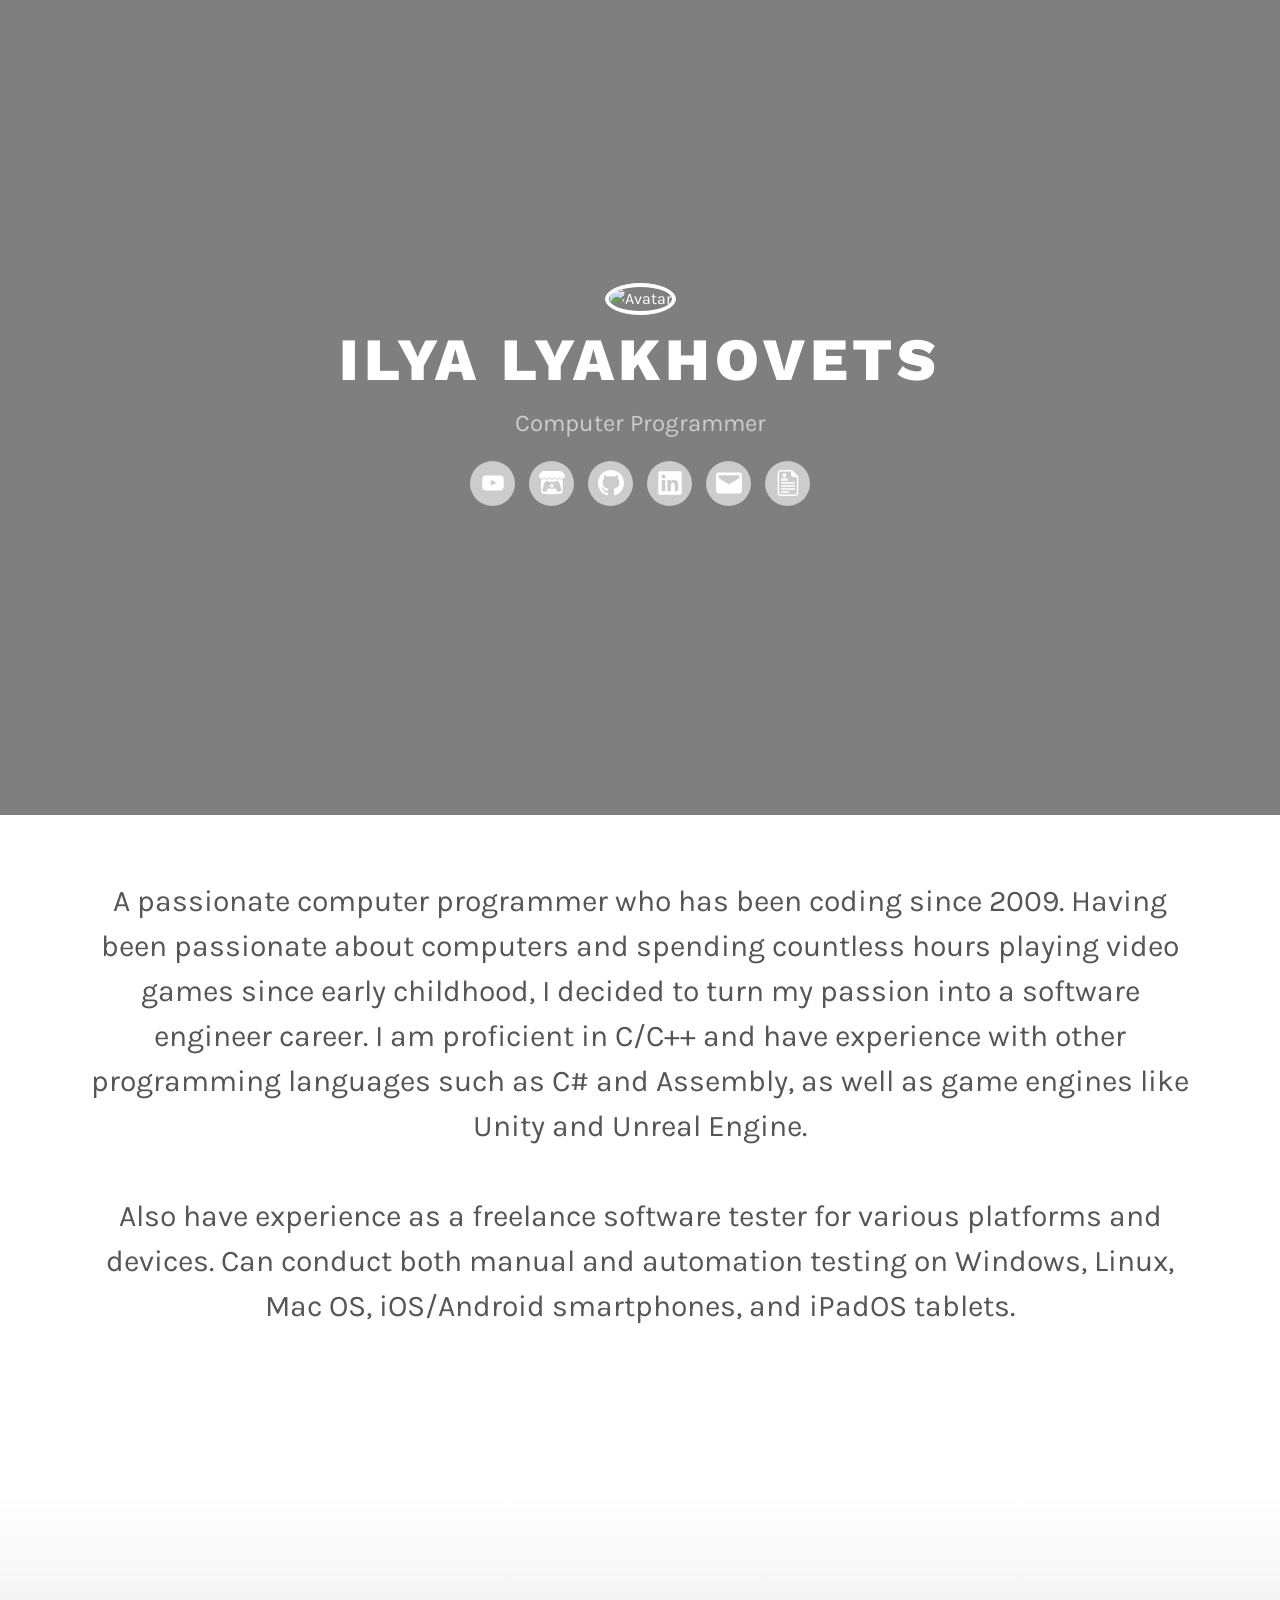
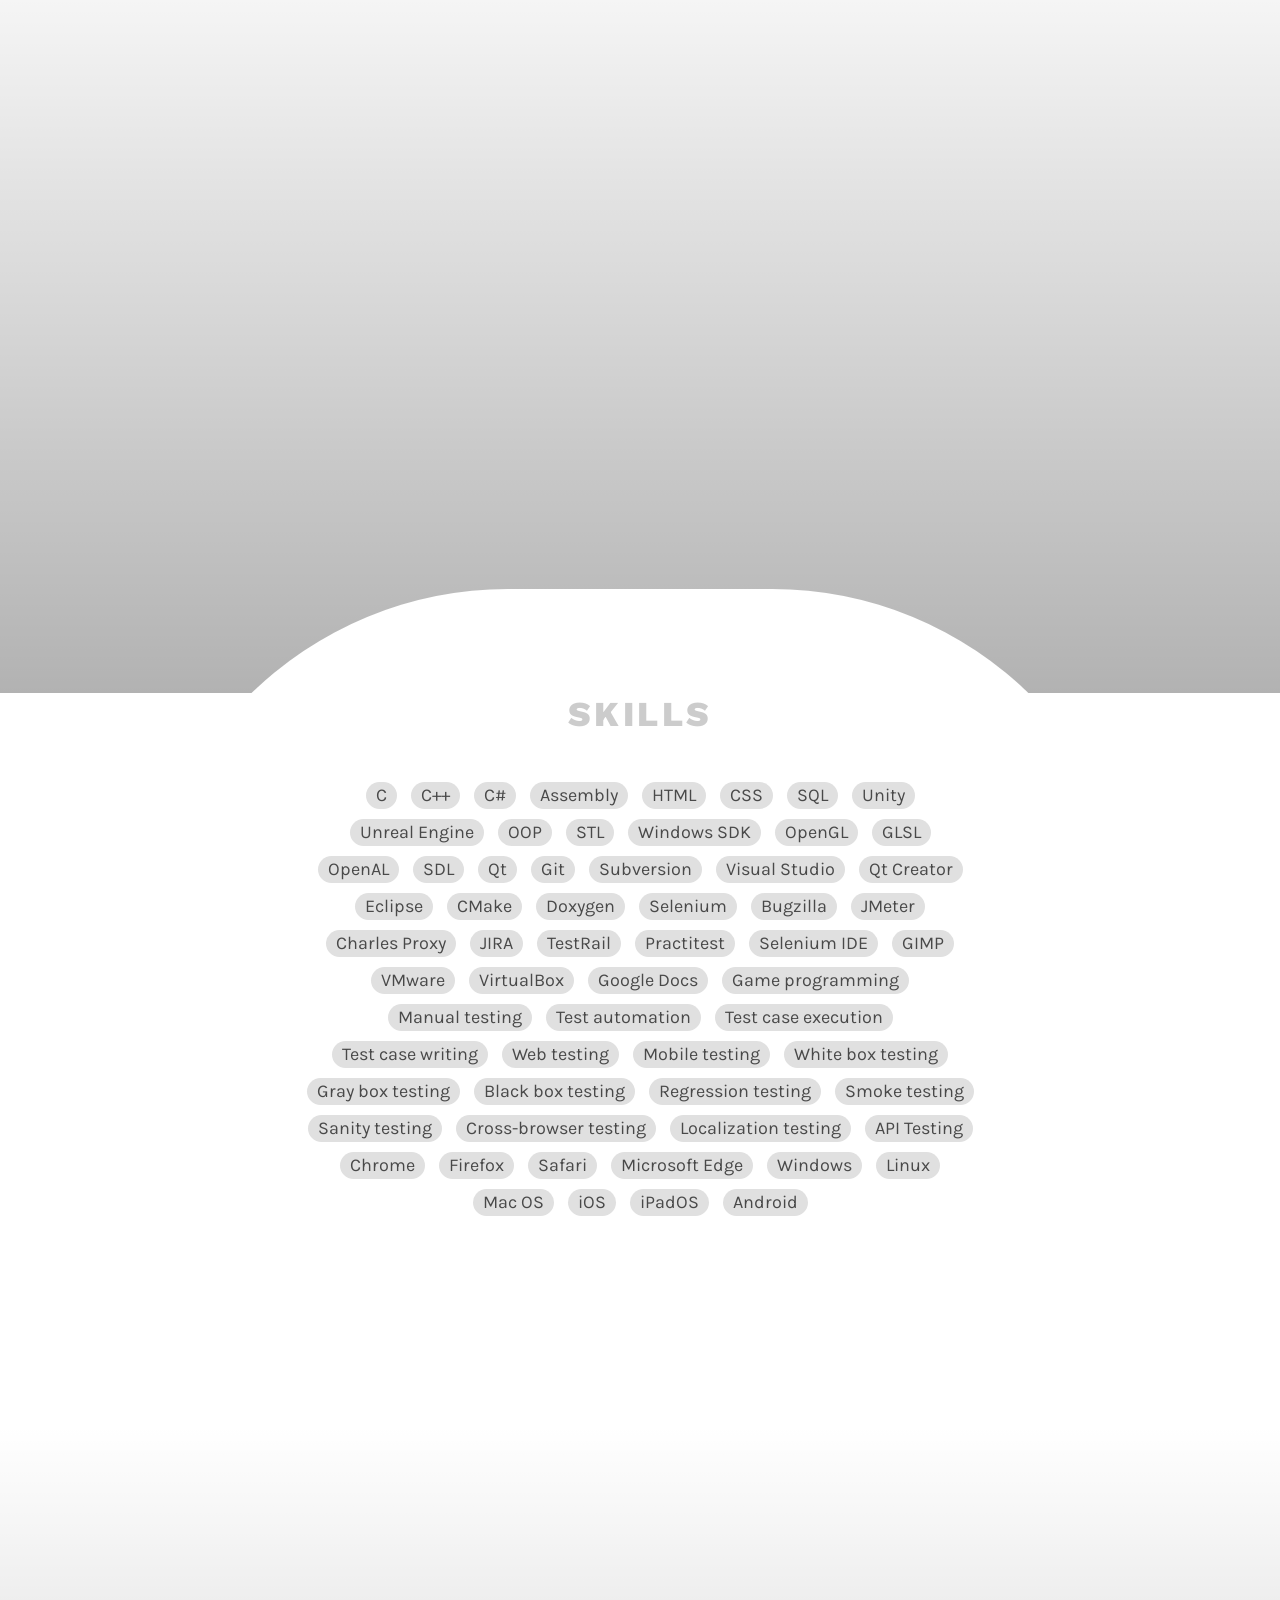
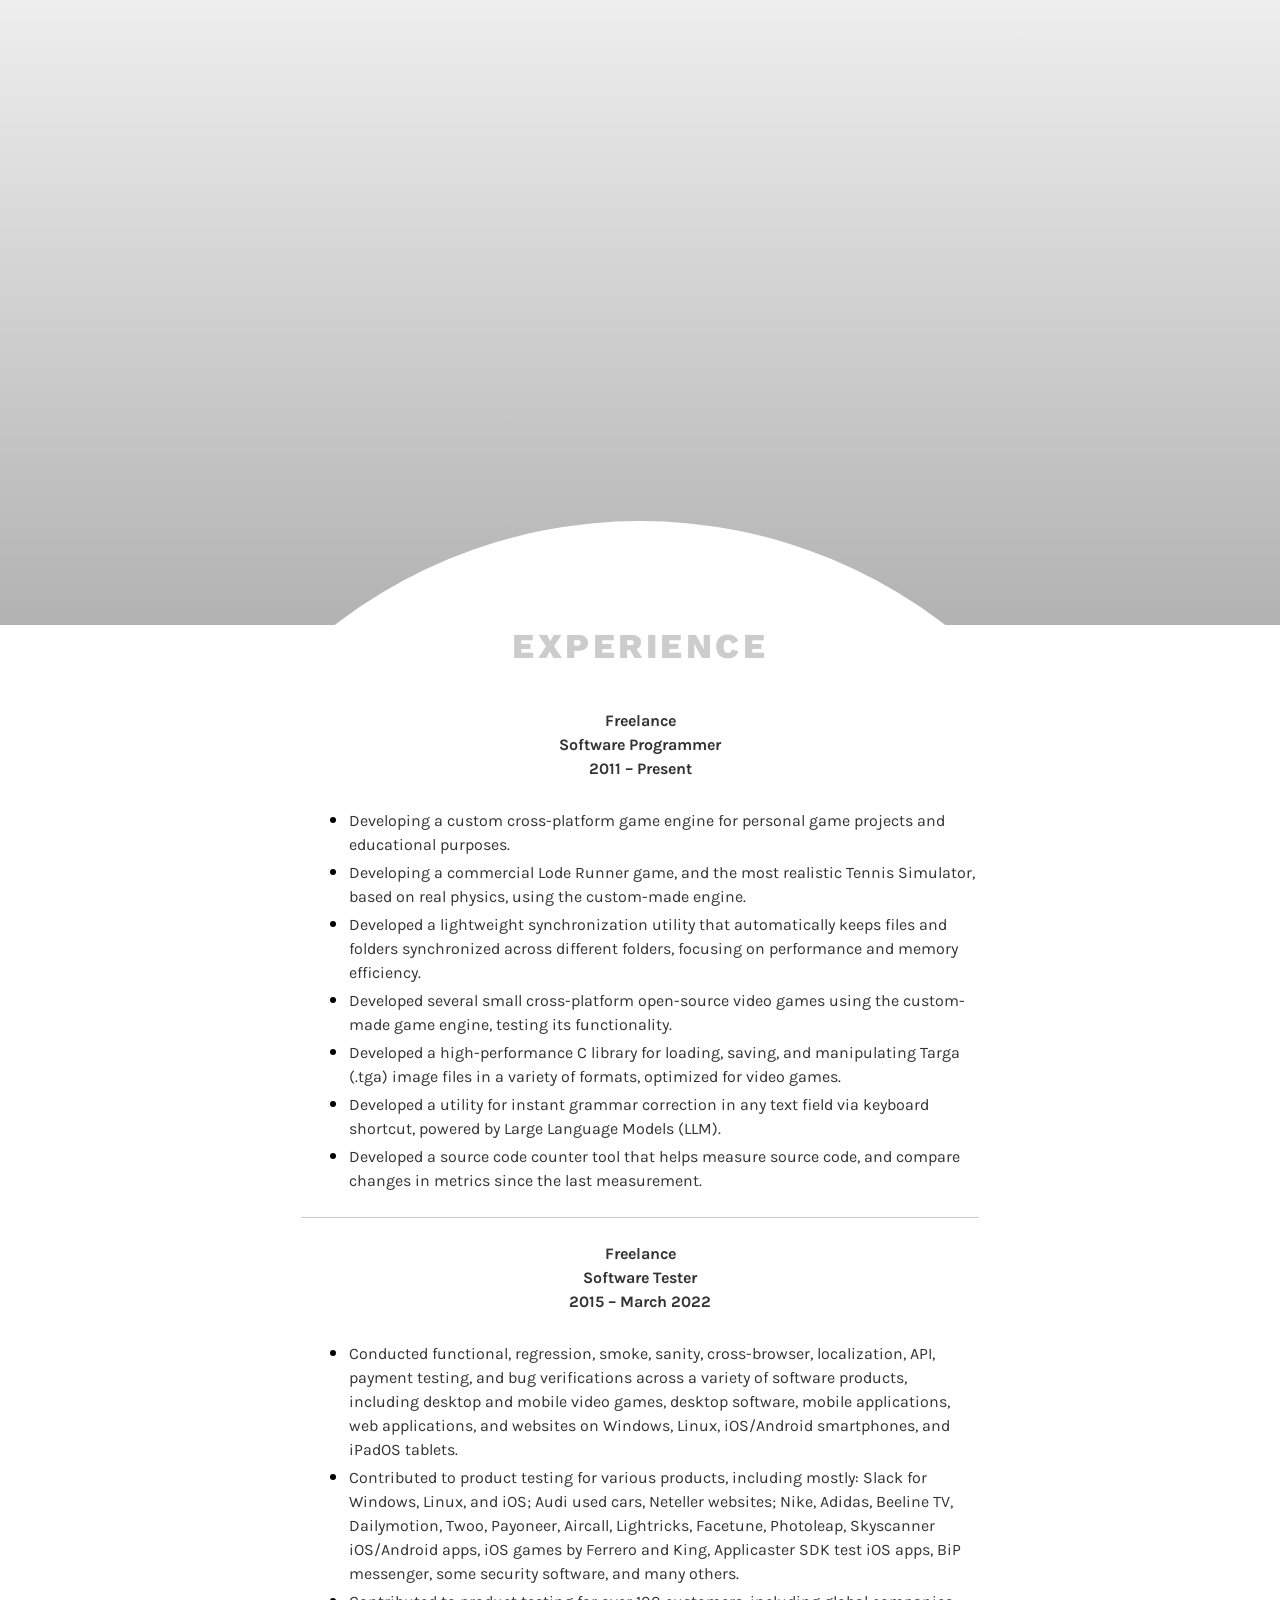
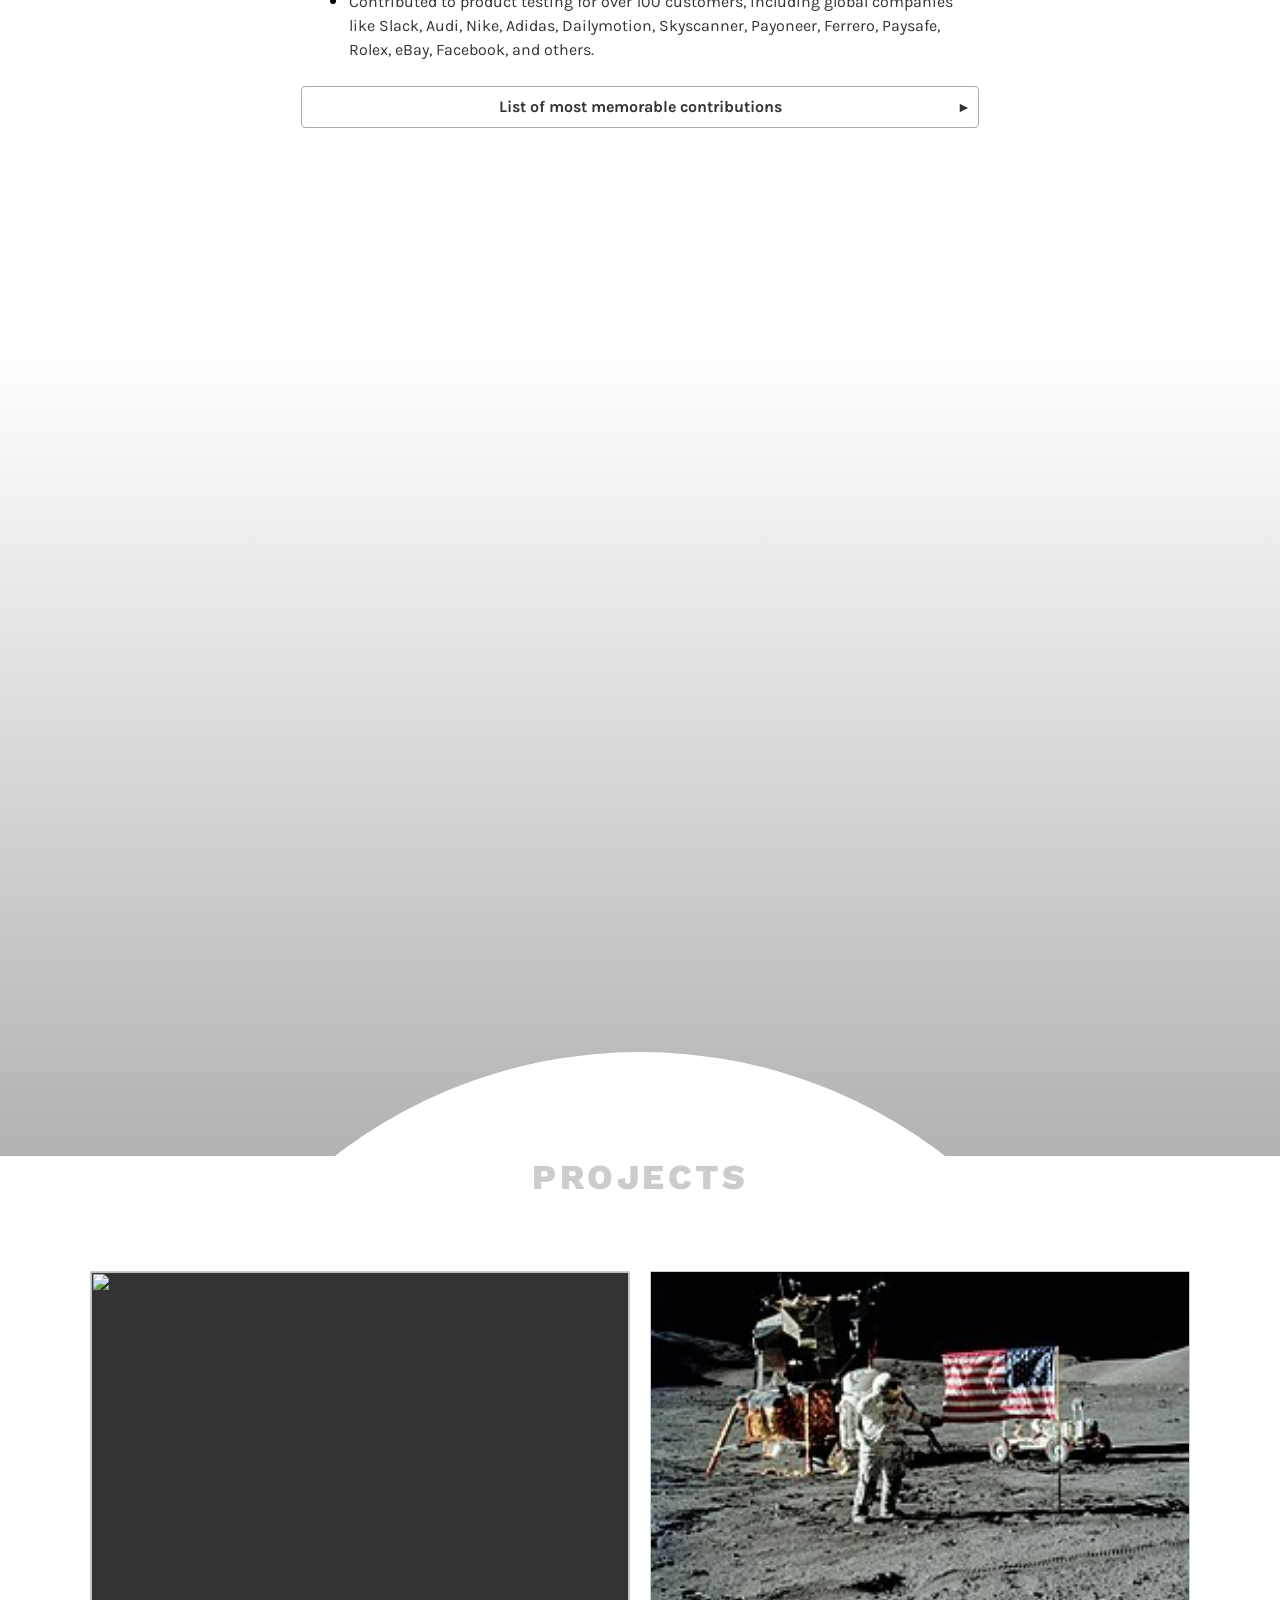
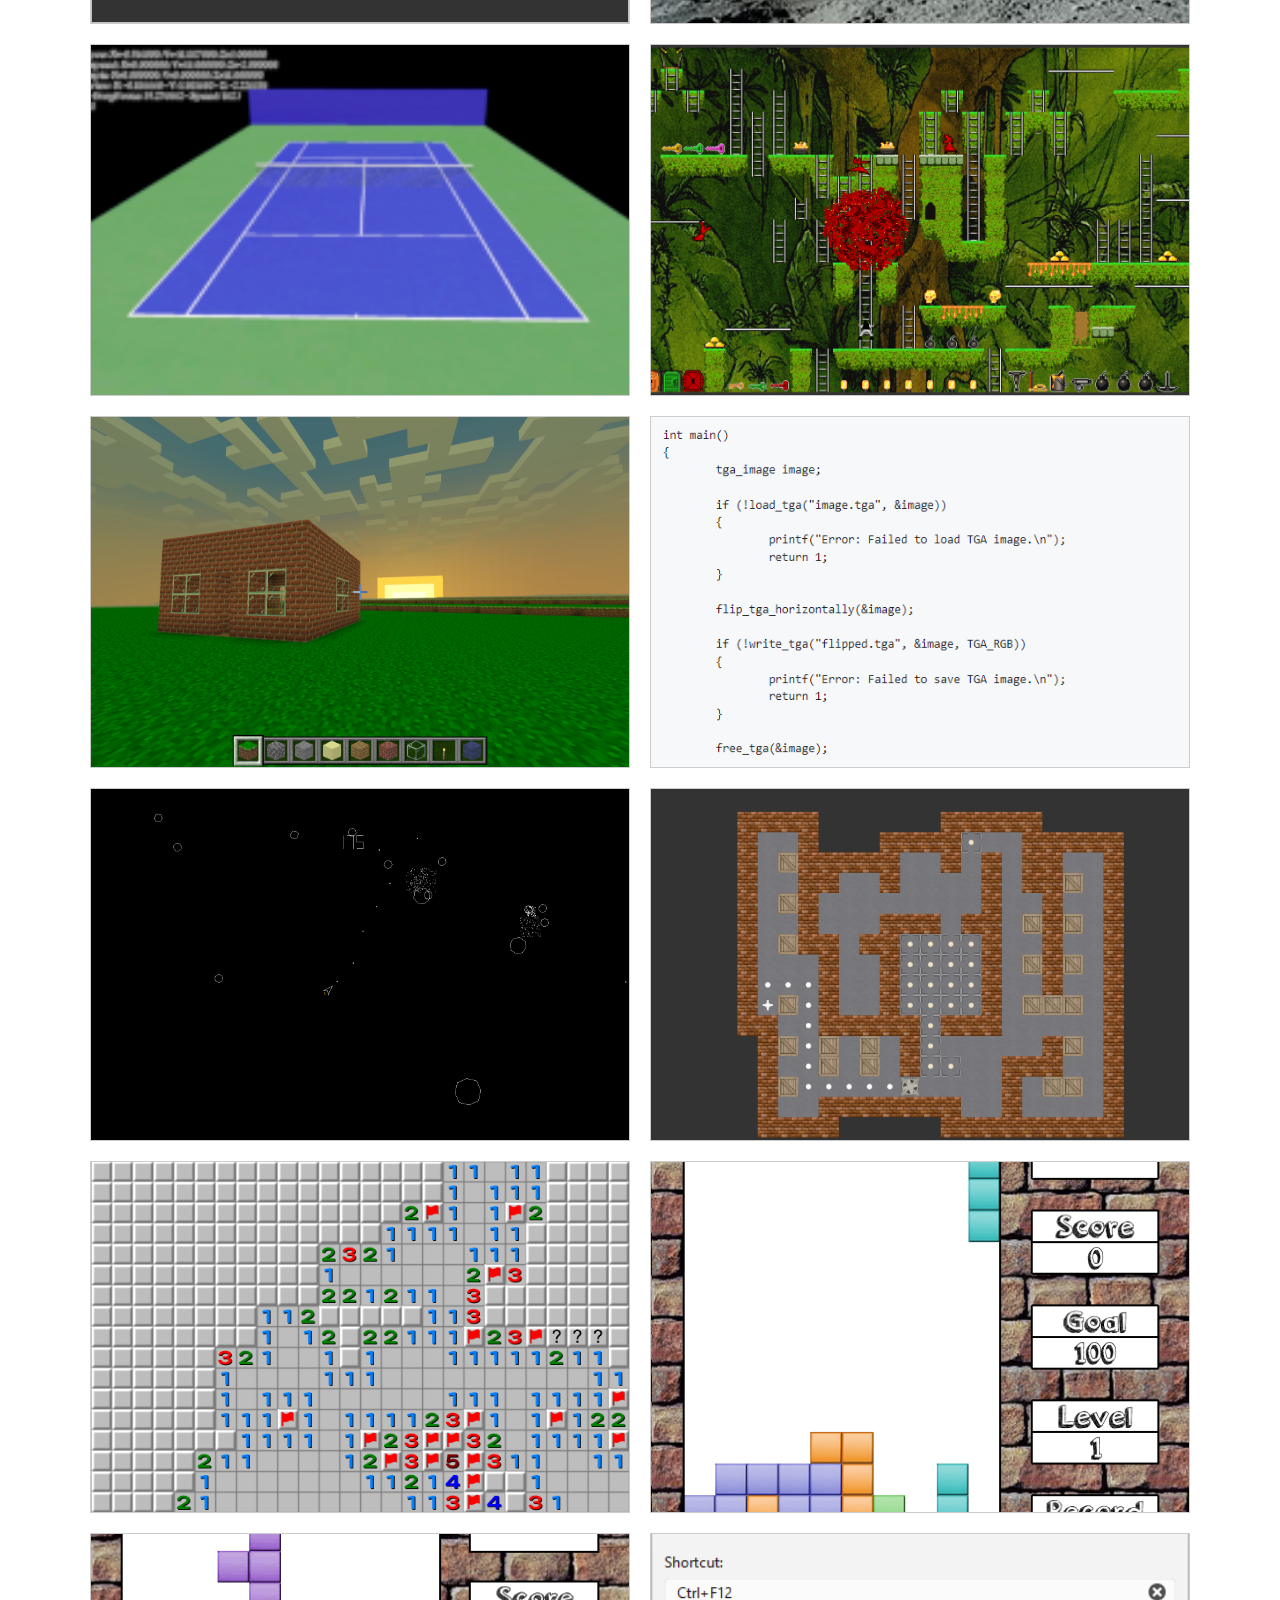
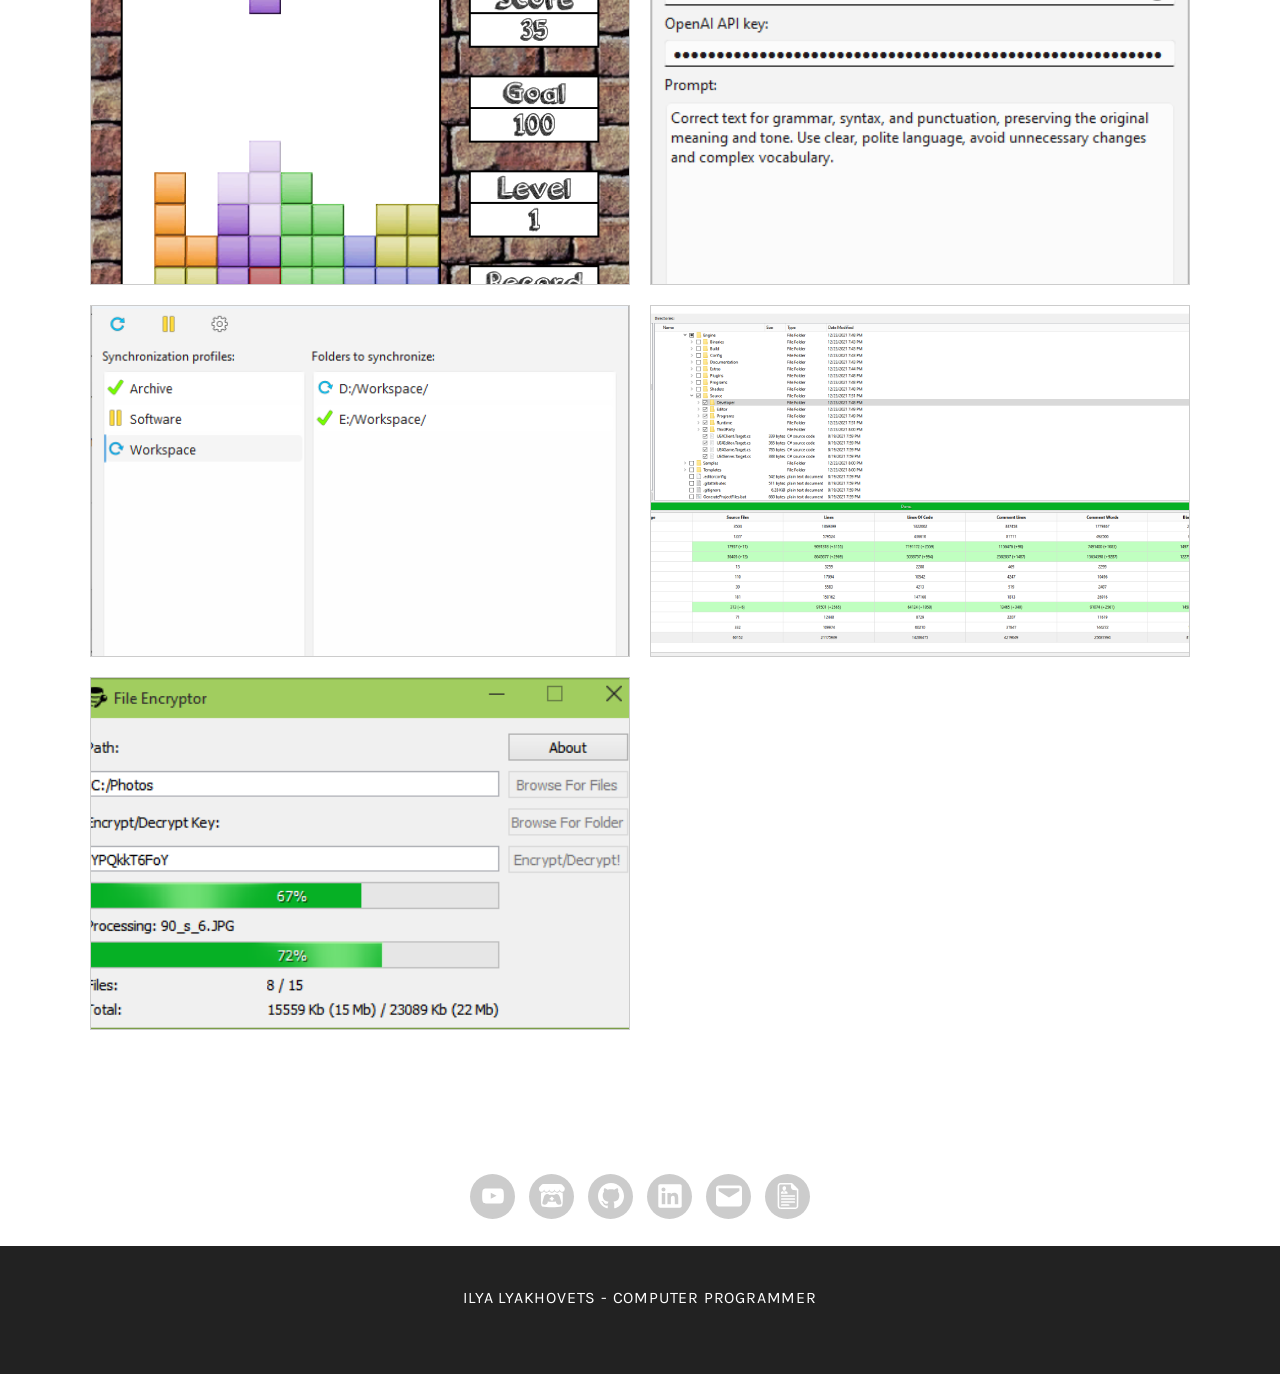
==== commit c89a060a: "Init" ====
--- a/index.html
+++ b/index.html
@@ -1,236 +1,209 @@
 <!DOCTYPE html>
 
 <html>
-
-<head>
-	<title>Ilya Lyakhovets - Computer Programmer</title>
-
-	<meta name='robots' content='noindex,nofollow' />
-
-	<meta charset="utf-8" />
-	<meta lang="en" />
-	<meta http-equiv="Content-Type" />
-	<meta content="text/html" />
-	<meta name="viewport" content="width=device-width, initial-scale=1.0, user-scalable=no" />
-
-	<meta name="twitter:card" content="summary" />
-	<meta property='og:title' content='Ilya Lyakhovets - Computer Programmer' />
-	<meta property='og:image'
-		content='https://gravatar.com/avatar/655f60ffa1a6ae127097d64c8417f8a7687ff27865ecfe8720d171d88a812bda?s=300' />
-	<meta property='og:description' content='Personal website' />
-	<meta property='og:url' content='https://ilyalts.github.io/' />
-	<meta name="description" content="Ilya Lyakhovets - Computer Programmer">
-	<meta name="author" content="Ilya Lyakhovets">
-
-	<link rel="stylesheet" href="css/style.css" type='text/css' media='all'>
-	<link rel="stylesheet" href="css/modal.css" type='text/css' media='all'>
-	<link rel='stylesheet' id='lts-fonts_url-css'
-		href='https://fonts.googleapis.com/css?family=Work+Sans%3A800%7CKarla%3A400%2C400italic%2C700%2C700italic&#038;subset=latin%2Clatin-ext'
-		media='all' />
-	<!--<link rel="icon" href="favicon-blue.ico" type="image/x-icon">-->
-
-	<!--Doesn't work properly in Firefox when using automatic option-->
-	<meta name="color-scheme" content="light">
-	<link rel="icon" href="favicon-black.ico" type="image/x-icon" media="(prefers-color-scheme: light)">
-	<link rel="icon" href="favicon-white.ico" type="image/x-icon" media="(prefers-color-scheme: dark)">
-
-	<!-- Global site tag (gtag.js) - Google Analytics -->
-	<script async src="https://www.googletagmanager.com/gtag/js?id=UA-62017066-2"></script>
-</head>
-
-<!--======================================== MAIN ========================================-->
-
-<body class="logged-in admin-bar lts-front-page author-hidden">
-	<link rel="stylesheet" href="css/projects-inline.css">
-	<header id="masthead">
-		<div class="custom-header">
-			<div class="custom-header-image"> <!--style="background-image: url(images/projects/gold-raider.png);">-->
-				<video class="blur" autoplay muted loop id="background-video" poster="images/projects/blockcraft6.jpg">
-					<source src="videos/blockcraft2.mp4" type="video/mp4">
-				</video>
-
-				<div class="site-branding">
-					<div class="wrap">
-						<img class="avatar"
-							src="https://gravatar.com/avatar/655f60ffa1a6ae127097d64c8417f8a7687ff27865ecfe8720d171d88a812bda?s=300"
-							alt="Avatar">
-						<p class="site-title">Ilya Lyakhovets</p>
-						<p class="site-description">Computer Programmer</p>
-
-						<footer class="site-footer">
-							<nav class="social-navigation social-navigation-svg" aria-label="Social Links Menu">
-								<div class="menu-social-links-container">
-									<ul id="menu-social-links" class="menu">
-										<!--<li><a target="_blank" rel="noopener" href="https://www.facebook.com/IlyaLts">
+	<head>
+		<title>Ilya Lyakhovets - Computer Programmer</title>
+
+		<meta name='robots' content='noindex,nofollow' />
+
+		<meta charset="utf-8" />
+		<meta lang="en" />
+		<meta http-equiv="Content-Type" />
+		<meta content="text/html" />
+		<meta name="viewport" content="width=device-width, initial-scale=1.0, user-scalable=no" />
+	  
+		<meta name="twitter:card" content="summary" />
+		<meta property='og:title' content='Ilya Lyakhovets - Computer Programmer'/>
+		<meta property='og:image' content='https://gravatar.com/avatar/655f60ffa1a6ae127097d64c8417f8a7687ff27865ecfe8720d171d88a812bda?s=300'/>
+		<meta property='og:description' content='Personal website'/>
+		<meta property='og:url' content='https://ilyalts.github.io/'/>
+		<meta name="description" content="Ilya Lyakhovets - Computer Programmer">
+		<meta name="author" content="Ilya Lyakhovets">
+
+		<link rel="stylesheet" href="css/style.css" type='text/css' media='all'>
+		<link rel='stylesheet' id='lts-fonts_url-css'  href='https://fonts.googleapis.com/css?family=Work+Sans%3A800%7CKarla%3A400%2C400italic%2C700%2C700italic&#038;subset=latin%2Clatin-ext' media='all' />
+		<link rel="icon" href="favicon.ico" type="image/x-icon">
+		
+		<script src="js/photo.js"></script>
+		
+		<!-- Global site tag (gtag.js) - Google Analytics -->
+		<script async src="https://www.googletagmanager.com/gtag/js?id=UA-62017066-2"></script>
+	</head>
+
+	<!--======================================== MAIN ========================================-->
+	<body class="logged-in admin-bar lts-front-page author-hidden">
+		<header id="masthead">
+			<div class="custom-header">
+				<div class="custom-header-image"> <!--style="background-image: url(images/projects/gold-raider.png);">-->
+					<video class="blur" autoplay muted loop id="background-video">
+					  <source src="videos/gold-raider.mp4" type="video/mp4">
+					</video>
+					
+					<div class="site-branding">
+						<div class="wrap">
+							<img class="avatar" src="https://gravatar.com/avatar/655f60ffa1a6ae127097d64c8417f8a7687ff27865ecfe8720d171d88a812bda?s=300" alt="Avatar">
+							<p class="site-title">Ilya Lyakhovets</p>
+							<p class="site-description">Computer Programmer</p>
+			
+							<footer  class="site-footer">
+								<nav class="social-navigation social-navigation-svg" aria-label="Social Links Menu">
+									<div class="menu-social-links-container">
+										<ul id="menu-social-links" class="menu">
+											<!--<li><a target="_blank" rel="noopener" href="https://www.facebook.com/IlyaLts">
 												<span class="screen-reader-text">Facebook</span><svg class="icon" aria-hidden="true" role="img"> <use href="#icon-facebook" xlink:href="#icon-facebook"></use> </svg></a></li>-->
-										<!--<li><a target="_blank" rel="noopener" href="https://x.com/IlyaLts">
+											<!--<li><a target="_blank" rel="noopener" href="https://x.com/IlyaLts">
 												<span class="screen-reader-text">X</span><svg class="icon" aria-hidden="true" role="img"> <use href="#icon-x-com" xlink:href="#icon-twitter"></use> </svg></a></li>-->
-										<li><a target="_blank" rel="noopener"
-												href="https://www.youtube.com/playlist?list=PLLYiQsI5wtJwapplodnpHkqEillLr6jeK">
-												<span class="screen-reader-text">YouTube</span><svg class="icon"
-													aria-hidden="true" role="img">
-													<use href="#icon-youtube" xlink:href="#icon-youtube"></use>
-												</svg></a></li>
-										<li><a target="_blank" rel="noopener" href="https://ilyalts.itch.io/">
-												<span class="screen-reader-text">itch.io</span><svg class="icon"
-													aria-hidden="true" role="img">
-													<use href="#icon-itch" xlink:href="#icon-itch"></use>
-												</svg></a></li>
-										<li><a target="_blank" rel="noopener" href="http://github.com/IlyaLts">
-												<span class="screen-reader-text">GitHub</span><svg class="icon"
-													aria-hidden="true" role="img">
-													<use href="#icon-github" xlink:href="#icon-github"></use>
-												</svg></a></li>
-										<li><a target="_blank" rel="noopener"
-												href="https://www.linkedin.com/in/ilyalts">
-												<span class="screen-reader-text">LinkedIn</span><svg class="icon"
-													aria-hidden="true" role="img">
-													<use href="#icon-linkedin" xlink:href="#icon-linkedin"></use>
-												</svg></a></li>
-										<li><a href="mailto:ilyalyakhovets@gmail.com">
-												<span class="screen-reader-text">E-mail</span><svg class="icon"
-													aria-hidden="true" role="img">
-													<use href="#icon-mail" xlink:href="#icon-mail"></use>
-												</svg></a></li>
-										<li><a target="_blank" rel="noopener"
-												href="https://drive.google.com/file/d/1f4oYuUbys5PkiRNXTstNfZVbvb8HQ6Bp/view">
-												<span class="screen-reader-text">Resume</span><svg class="icon"
-													aria-hidden="true" role="img">
-													<use href="#icon-resume" xlink:href="#icon-resume"></use>
-												</svg></a></li>
-									</ul>
-								</div>
-							</nav> <!-- .social-navigation -->
-						</footer>
-					</div> <!-- .wrap -->
-				</div> <!-- .site-branding -->
-			</div>
-		</div> <!--.custom-header-->
-	</header> <!-- MAIN -->
-
-	<!-- ABOUT -->
-	<div id="about" class="site-content">
-		<div id="primary" class="content-area">
-			<main class="site-main" role="main">
-
+											<li><a target="_blank" rel="noopener" href="https://www.youtube.com/watch?v=30zTLvPl2Go&list=PLLYiQsI5wtJwapplodnpHkqEillLr6jeK">
+												<span class="screen-reader-text">YouTube</span><svg class="icon" aria-hidden="true" role="img"> <use href="#icon-youtube" xlink:href="#icon-youtube"></use> </svg></a></li>
+											<li><a target="_blank" rel="noopener" href="https://ilyalts.itch.io/">
+												<span class="screen-reader-text">itch.io</span><svg class="icon" aria-hidden="true" role="img"> <use href="#icon-itch" xlink:href="#icon-itch"></use> </svg></a></li>
+											<li><a target="_blank" rel="noopener" href="http://github.com/IlyaLts">
+												<span class="screen-reader-text">GitHub</span><svg class="icon" aria-hidden="true" role="img"> <use href="#icon-github" xlink:href="#icon-github"></use> </svg></a></li>
+											<li><a target="_blank" rel="noopener" href="https://www.linkedin.com/in/ilyalts">
+												<span class="screen-reader-text">LinkedIn</span><svg class="icon" aria-hidden="true" role="img"> <use href="#icon-linkedin" xlink:href="#icon-linkedin"></use> </svg></a></li>
+											<li><a href="mailto:ilyalyakhovets@gmail.com">
+												<span class="screen-reader-text">E-mail</span><svg class="icon" aria-hidden="true" role="img"> <use href="#icon-mail" xlink:href="#icon-mail"></use> </svg></a></li>
+											<li><a target="_blank" rel="noopener" href="https://drive.google.com/file/d/1f4oYuUbys5PkiRNXTstNfZVbvb8HQ6Bp/view">
+												<span class="screen-reader-text">Resume</span><svg class="icon" aria-hidden="true" role="img"> <use href="#icon-resume" xlink:href="#icon-resume"></use> </svg></a></li>
+										</ul>
+									</div>
+								</nav> <!-- .social-navigation -->
+							</footer>
+						</div> <!-- .wrap -->
+					</div> <!-- .site-branding -->
+				</div>
+			</div> <!--.custom-header-->
+		</header> <!-- MAIN -->
+		
+		<!-- ABOUT -->
+		<div id="about" class="site-content">
+			<div id="primary" class="content-area">
+				<main class="site-main" role="main">
+				
 				<div class="wrap">
 					<article class="lts-intro">
 						<div class="entry-content">
-							<p style="text-align:center;">A passionate computer programmer who has been coding since
-								2009.
-								After spending countless hours playing video games since 1997, starting in early childhood, I decided to turn my passion into a software engineer career. I am proficient in C/C++ and have experience
-								with other programming languages such as C# and Assembly, as well as game engines
-								like Unity and Unreal Engine.
-
-								<br><br>
-								Also have experience as a freelance software tester for various platforms and devices.
-								Can conduct both manual and automation testing on Windows, Linux, Mac OS, iOS/Android
-								smartphones, and iPadOS tablets.
+							<p style="text-align:center;">A passionate computer programmer who has been coding since 2009.
+														  Having been passionate about computers and spending countless hours
+														  playing video games since early childhood, I decided to turn my passion
+														  into a software engineer career. I am proficient in C/C++ and have experience
+														  with other programming languages such as C# and Assembly, as well as game engines
+														  like Unity and Unreal Engine.
+														  
+														  <br><br>
+														  Also have experience as a freelance software tester for various platforms and devices.
+														  Can conduct both manual and automation testing on Windows, Linux, Mac OS, iOS/Android smartphones, and iPadOS tablets.
 						</div>
 					</article>
 				</div>
-		</div>
-	</div> <!-- ABOUT -->
-
-	<!--======================================== SKILLS ========================================-->
-	<article class="lts-panel one-column has-post-thumbnail">
-		<div class="panel-image"> <!--style="background-image: url(images/projects/pusher.png)");"-->
-			<video autoplay muted loop id="background-video" class="blur" poster="images/projects/gold-raider.png">
-				<source src="videos/gold-raider.mp4" type="video/mp4">
-			</video>
-			<div style="padding-top: 60%"></div>
-		</div>
-
-		<div class="panel-content" id='skills'>
-			<div class="wrap">
-				<header class="entry-header">
-					<h2 class="entry-title">Skills</h2>
-				</header> <!-- .entry-header -->
-
-				<div class="entry-content">
-					<p style="text-align: center; margin: 0px;">
-						<span class="tag">C</span>
-						<span class="tag">C++</span>
-						<span class="tag">C#</span>
-						<span class="tag">Assembly</span>
-						<span class="tag">HTML</span>
-						<span class="tag">CSS</span>
-						<span class="tag">SQL</span>
-						<span class="tag">Unity</span>
-						<span class="tag">Unreal Engine</span>
-						<span class="tag">OOP</span>
-						<span class="tag">STL</span>
-						<span class="tag">Windows SDK</span>
-						<span class="tag">OpenGL</span>
-						<span class="tag">GLSL</span>
-						<span class="tag">OpenAL</span>
-						<span class="tag">SDL</span>
-						<span class="tag">Qt</span>
-						<span class="tag">Git</span>
-						<span class="tag">Subversion</span>
-						<span class="tag">Visual Studio</span>
-						<span class="tag">Qt Creator</span>
-						<span class="tag">Eclipse</span>
-						<span class="tag">CMake</span>
-						<span class="tag">Doxygen</span>
-						<span class="tag">Selenium</span>
-						<span class="tag">Bugzilla</span>
-						<span class="tag">JMeter</span>
-						<span class="tag">Charles Proxy</span>
-						<span class="tag">JIRA</span>
-						<span class="tag">TestRail</span>
-						<span class="tag">Practitest</span>
-						<span class="tag">Selenium IDE</span>
-						<span class="tag">GIMP</span>
-						<span class="tag">VMware</span>
-						<span class="tag">VirtualBox</span>
-						<span class="tag">Google Docs</span>
-						<span class="tag">Game programming</span>
-						<span class="tag">Manual testing</span>
-						<span class="tag">Test automation</span>
-						<span class="tag">Test case execution</span>
-						<span class="tag">Test case writing</span>
-						<span class="tag">Web testing</span>
-						<span class="tag">Mobile testing</span>
-						<span class="tag">White box testing</span>
-						<span class="tag">Gray box testing</span>
-						<span class="tag">Black box testing</span>
-						<span class="tag">Regression testing</span>
-						<span class="tag">Smoke testing</span>
-						<span class="tag">Sanity testing</span>
-						<span class="tag">Cross-browser testing</span>
-						<span class="tag">Localization testing</span>
-						<span class="tag">API Testing</span>
-						<span class="tag">Chrome</span>
-						<span class="tag">Firefox</span>
-						<span class="tag">Safari</span>
-						<span class="tag">Microsoft Edge</span>
-						<span class="tag">Windows</span>
-						<span class="tag">Linux</span>
-						<span class="tag">Mac OS</span>
-						<span class="tag">iOS</span>
-						<span class="tag">iPadOS</span>
-						<span class="tag">Android</span>
-					</p>
-				</div> <!-- .entry-content -->
-			</div> <!-- .wrap -->
-		</div> <!-- .panel-content -->
-	</article> <!-- SKILLS -->
-
-	<!--======================================== EXPERIENCE ========================================-->
-	<article class="lts-panel one-column has-post-thumbnail">
-
-
-		<div class="panel-content" id='experience'>
-			<div class="wrap">
-				<header class="entry-header">
-					<h2 class="entry-title">Experience</h2>
-				</header> <!-- .entry-header -->
-
-				<div class="entry-content">
-					<p style="text-align: center; margin-bottom: 0px;">
-						<br><strong>Independent Software Developer</strong>
-						<br><strong>2011 &#8211; Present</strong> <!--(<span id="years-since">></span> years)
+			</div>
+		</div> <!-- ABOUT -->
+
+		<!--======================================== SKILLS ========================================-->
+		<article class="lts-panel one-column has-post-thumbnail">
+			<div class="panel-image"> <!--style="background-image: url(images/projects/pusher.png)");"-->
+				<video autoplay muted loop id="background-video">
+				  <source src="videos/gold-raider-multiplayer.mp4" type="video/mp4">
+				</video>
+				<div style="padding-top: 60%"></div>
+			</div>
+
+			<div class="panel-content" id='skills'>
+				<div class="wrap">
+					<header class="entry-header">
+						<h2 class="entry-title">Skills</h2>
+					</header> <!-- .entry-header -->
+
+					<div class="entry-content">
+						<p style="text-align: center; margin: 0px;">
+							<span class="tag">C</span>
+							<span class="tag">C++</span>
+							<span class="tag">C#</span>
+							<span class="tag">Assembly</span>
+							<span class="tag">HTML</span>
+							<span class="tag">CSS</span>
+							<span class="tag">SQL</span>
+							<span class="tag">Unity</span>
+							<span class="tag">Unreal Engine</span>
+							<span class="tag">OOP</span>
+							<span class="tag">STL</span>
+							<span class="tag">Windows SDK</span>
+							<span class="tag">OpenGL</span>
+							<span class="tag">GLSL</span>
+							<span class="tag">OpenAL</span>
+							<span class="tag">SDL</span>
+							<span class="tag">Qt</span>
+							<span class="tag">Git</span>
+							<span class="tag">Subversion</span>
+							<span class="tag">Visual Studio</span>
+							<span class="tag">Qt Creator</span>
+							<span class="tag">Eclipse</span>
+							<span class="tag">CMake</span>
+							<span class="tag">Doxygen</span>
+							<span class="tag">Selenium</span>
+							<span class="tag">Bugzilla</span>
+							<span class="tag">JMeter</span>
+							<span class="tag">Charles Proxy</span>
+							<span class="tag">JIRA</span>
+							<span class="tag">TestRail</span>
+							<span class="tag">Practitest</span>
+							<span class="tag">Selenium IDE</span>
+							<span class="tag">GIMP</span>
+							<span class="tag">VMware</span>
+							<span class="tag">VirtualBox</span>
+							<span class="tag">Google Docs</span>
+							<span class="tag">Game programming</span>
+							<span class="tag">Manual testing</span>
+							<span class="tag">Test automation</span>
+							<span class="tag">Test case execution</span>
+							<span class="tag">Test case writing</span>
+							<span class="tag">Web testing</span>
+							<span class="tag">Mobile testing</span>
+							<span class="tag">White box testing</span>
+							<span class="tag">Gray box testing</span>
+							<span class="tag">Black box testing</span>
+							<span class="tag">Regression testing</span>
+							<span class="tag">Smoke testing</span>
+							<span class="tag">Sanity testing</span>
+							<span class="tag">Cross-browser testing</span>
+							<span class="tag">Localization testing</span>
+							<span class="tag">API Testing</span>
+							<span class="tag">Chrome</span>
+							<span class="tag">Firefox</span>
+							<span class="tag">Safari</span>
+							<span class="tag">Microsoft Edge</span>
+							<span class="tag">Windows</span>
+							<span class="tag">Linux</span>
+							<span class="tag">Mac OS</span>
+							<span class="tag">iOS</span>
+							<span class="tag">iPadOS</span>
+							<span class="tag">Android</span>
+						</p>
+					</div> <!-- .entry-content -->
+				</div> <!-- .wrap -->
+			</div> <!-- .panel-content -->
+		</article> <!-- SKILLS -->
+
+		<!--======================================== EXPERIENCE ========================================-->
+		<article class="lts-panel one-column has-post-thumbnail" >
+			<div class="panel-image"> <!--style="background-image: url(images/projects/minefield.png)");"-->
+				<video autoplay muted loop id="background-video">
+				  <source src="videos/pusher.mp4" type="video/mp4">
+				</video>
+				<div style="padding-top: 60%"></div>
+			</div>
+
+			<div class="panel-content" id='experience'>
+				<div class="wrap">
+					<header class="entry-header">
+						<h2 class="entry-title">Experience</h2>
+					</header> <!-- .entry-header -->
+
+					<div class="entry-content">
+						<p style="text-align: center; margin-bottom: 0px;">
+							<strong>Freelance</strong>
+							<br><strong>Software Programmer</strong>
+							<br><strong>2011 &#8211; Present</strong> <!--(<span id="years-since">></span> years)
 							
 							<script>
 								const currentDate = new Date();
@@ -240,910 +213,636 @@
 								const yearsSinceElement = document.getElementById('years-since');
 								yearsSinceElement.textContent = `${years}`;
 							</script>-->
-					</p>
-
-					<p style="text-align: left;">
-					<ul>
-						<li>Developing a custom cross-platform game engine/library for personal game projects and
-							educational purposes.</li>
-						<li>Developing commercial games, such as a modern Lode Runner, and the highly realistic Tennis
-							Simulator, based on real physics, using the custom-made engine.</li>
-						<li>Developed several small, cross-platform, open-source video games using the custom-made game
-							engine that served as a regression test.</li>
-						<li>Developed a high-performance C library for loading, saving, and manipulating Targa (.tga)
-							image files in a variety of formats, optimized for video games.</li>
-						<li>Developed a lightweight, automatic synchronization utility that automatically keeps files
-							and folders synchronized across different folders, focusing on performance and memory
-							efficiency.</li>
-						<li>Developed a small, automatic utility for instant grammar correction in any text field via
-							keyboard shortcut, powered by Large Language Models (LLM).</li>
-						<li>Developed a source code counter tool that helps measure source code, and compare changes in
-							metrics since the last measurement.</li>
-					</ul>
-					</p>
-
-					<hr>
-
-					<p style="text-align: center; margin-bottom: 0px;">
-						<strong>Freelance</strong>
-						<br><strong>Software Tester</strong>
-						<br><strong>2015 &#8211; March 2022</strong> <!--(6 years)-->
-					</p>
-
-					<div class="align:center;">
-						<p style="text-align:left;">
-						<ul>
-							<li>Conducted functional, regression, smoke, sanity, cross-browser, localization, API,
-								payment testing, and bug verifications across a variety of software products, including
-								desktop and mobile video games, desktop software, mobile applications, web applications,
-								and websites on Windows, Linux, iOS/Android smartphones, and iPadOS tablets.</li>
-							<li>Contributed to product testing for various products, including mostly: Slack for
-								Windows, Linux, and iOS; Audi used cars, Neteller websites; Nike, Adidas, Beeline TV,
-								Dailymotion, Twoo, Payoneer, Aircall, Lightricks, Facetune, Photoleap, Skyscanner
-								iOS/Android apps, iOS games by Ferrero and King, Applicaster SDK test iOS apps, BiP
-								messenger, some security software, and many others.</li>
-							<li>Contributed to product testing for over 100 customers, including global companies like
-								Slack, Audi, Nike, Adidas, Dailymotion, Skyscanner, Payoneer, Ferrero, Paysafe, Rolex,
-								eBay, Facebook, and others.</li>
-						</ul>
-
-						<details>
-							<summary>List of most memorable contributions</summary>
-
+						</p>
+						
+						<p style="text-align: left;">
 							<ul>
-								<li><b>Slack app</b> <i>(functional testing on various Linux distributions, Windows, and
-										iOS smartphones)</i></li>
-								<li><b>Audi used cars website</b> <i>(functional cross-browser testing)</i></li>
-								<li><b>Dailymotion iOS app</b> <i>(functional testing)</i></li>
-								<li><b>Beeline TV iOS app</b> <i>(functional testing for smartphones and iPads)</i></li>
-								<li><b>Twoo social network iOS app</b> <i>(functional testing)</i></li>
-								<li><b>Nike iOS/Android app</b> <i>(payment testing)</i></li>
-								<li><b>Adidas iOS app</b> <i>(functional testing)</i></li>
-								<li><b>Applicaster SDK, and StartApp SDK</b> <i>(functional testing of various
-										applications that utilize those SDK)</i></li>
-								<li><b>Magic Kinder Ducati, Magic Kinder, Jurassic World, and other iOS games by
-										Ferrero</b> <i>(functional and QR code scanning testing)</i></li>
-								<li><b>BabyTV, BabyFirst iOS apps</b> <i>(functional testing)</i></li>
-								<li><b>Cybersecurity software</b> <i>(functional and stability testing on Windows,
-										ensuring that the system performs as expected and everything works as
-										intended)</i></li>
-								<li><b>Lightricks, Facetune, and Photoleap iOS apps</b> <i>(functional testing)</i></li>
-								<li><b>Skyscanner app</b> <i>(sanity testing for iOS smartphones)</i></li>
-								<li><b>BiP messenger iOS app</b> <i>(functional and localization testing)</i></li>
-								<li><b>Magisto, and KineMaster iOS apps</b> <i>(functional testing)</i></li>
-								<li><b>Neteller website</b> <i>(functional testing of onboarding functionality)</i></li>
-								<li><b>Kaltura Capture</b> <i>(functional testing)</i></li>
-								<li><b>Candy Crush Saga iOS game by King</b> <i>(localization testing)</i></li>
-								<li><b>Coin Master iOS game</b> <i>(sanity testing and bug hunting)</i></li>
-								<li><b>Smart Capture iOS app by Onfido</b> <i>(functional testing)</i></li>
-								<li><b>Aircall app</b> <i>(functional testing on Windows, and iOS smartphones)</i></li>
-								<li><b>Payoneer iOS app</b> <i>(functional and usability testing of a new modern
-										app)</i></li>
-								<li><b>Facebook app</b> <i>(Functional testing of a new regional ad posting feature)</i>
-								</li>
-								<li><b>eBay website</b> <i>(functional testing of a new search feature)</i></li>
-								<li><b>PokerStars, Europa Casino, and other gambling websites and games</b>
-									<i>(functional, performance, and deposit testing)</i>
-								</li>
-								<li><b>Rolex website</b> <i>(price checking)</i></li>
-								<li><b>Trax Retail iOS app</b> <i>(bug hunting)</i></li>
-								<li><b>TechRepublic website</b> <i>(functional testing on desktop, and iOS
-										smartphones)</i></li>
-								<li><b>Seenit Capture iOS app</b> <i>(functional testing)</i></li>
-								<li><b>CNET Tech Today iOS app</b> <i>(functional testing)</i></li>
-								<li><b>Gemalto MobilePass+ ios app</b> <i>(functinal testing)</i></li>
-								<li><b>Experis iOS app</b> <i>(functional testing)</i></li>
-								<li><b>Emirates website</b> <i>(functional, and localization testing)</i></li>
-								<li><b>NFL website</b> <i>(functional testing on iOS smartphones)</i></li>
-								<li><b>Dan Patrick Live Session iOS app</b> <i>(functional testing)</i></li>
+								<li>Developing a custom cross-platform game engine for personal game projects and educational purposes.</li>
+								<li>Developing a commercial Lode Runner game, and the most realistic Tennis Simulator, based on real physics, using the custom-made engine.</li>
+								<li>Developed a lightweight synchronization utility that automatically keeps files and folders synchronized across different folders, focusing on performance and memory efficiency.</li>
+								<li>Developed several small cross-platform open-source video games using the custom-made game engine, testing its functionality.</li>
+								<li>Developed a high-performance C library for loading, saving, and manipulating Targa (.tga) image files in a variety of formats, optimized for video games.</li>
+								<li>Developed a utility for instant grammar correction in any text field via keyboard shortcut, powered by Large Language Models (LLM).</li>
+								<li>Developed a source code counter tool that helps measure source code, and compare changes in metrics since the last measurement.</li>
 							</ul>
-						</details>
 						</p>
-					</div>
-				</div> <!-- .entry-content -->
-			</div> <!-- .wrap -->
-		</div> <!-- .panel-content -->
-	</article> <!-- EXPERIENCE -->
-
-	<!--======================================== INTERESTS ========================================-->
-	<article class="lts-panel one-column has-post-thumbnail">
-		<div class="panel-image">
-			<video class="blur" autoplay muted loop id="background-video" poster="images/projects/gold-raider.png">
-				<source src="videos/gold-raider-multiplayer.mp4" type="video/mp4">
-			</video>
-			<div style="padding-top: 60%"></div>
-		</div>
-
-		<div class="panel-content" id='interests'>
-			<div class="wrap">
-				<header class="entry-header">
-					<h2 class="entry-title">Interests</h2>
-				</header> <!-- .entry-header -->
-
-				<div class="entry-content">
-					<p style="text-align: center; margin: 0px;">
-						<span class="tag">Game Development</span>
-						<span class="tag">Programming</span>
-						<span class="tag">Video Games</span>
-						<span class="tag">Languages</span>
-						<span class="tag">Science</span>
-						<span class="tag">Space Exploration</span>
-						<span class="tag">Hiking</span>
-						<span class="tag">Tennis</span>
-						<span class="tag">Self-Improvement</span>
-					</p>
-				</div> <!-- .entry-content -->
-			</div> <!-- .wrap -->
-		</div> <!-- .panel-content -->
-	</article> <!-- INTERESTS -->
-
-	<!--======================================== PROJECTS ========================================-->
-	<article class="lts-panel one-column has-post-thumbnail">
-
-		<div class="panel-content" id='projects'>
-			<div class="wrap">
-				<header class="entry-header">
-					<h2 class="entry-title">Projects</h2>
-				</header> <!-- .entry-header -->
-
-				<div class="portfolio-projects">
-
-					<!-- libEngine -->
-					<article class="portfolio has-post-thumbnail">
-						<div class="project-detailed-content">
-							<h2>libEngine</h2>
-							<div class="modal-gallery grid-2x2">
-								<img src="images/projects/libEngine.png" alt="libEngine Screenshot 1">
-								<img src="images/projects/libEngine2.png" alt="libEngine Screenshot 2">
-								<img src="images/projects/libengine3.png" alt="libEngine Screenshot 3">
-								<img src="images/projects/libengine4.png" alt="libEngine Screenshot 4">
-							</div>
-							<div class="modal-info">
-								<p>A small cross-platform game engine/library, which was made for personal game projects
-									and educational purposes. It uses modern OpenGL for rendering and OpenAL for sound.
-								</p>
-								<div class="modal-tags">
-									<span class="tag">C++</span>
-									<span class="tag">OpenGL</span>
-									<span class="tag">OpenAL</span>
-									<span class="tag">Game Engine</span>
-									<span class="tag">Library</span>
-									<span class="tag">Windows</span>
-									<span class="tag">Linux</span>
+							
+						<hr>
+					
+						<p style="text-align: center; margin-bottom: 0px;">
+							<strong>Freelance</strong>
+							<br><strong>Software Tester</strong>
+							<br><strong>2015 &#8211; March 2022</strong> <!--(6 years)-->
+						</p>
+						
+						<div class="align:center;">
+							<p style="text-align:left;">
+								<ul>
+								  <li>Conducted functional, regression, smoke, sanity, cross-browser, localization, API, payment testing, and bug verifications across a variety of software products, including desktop and mobile video games, desktop software, mobile applications, web applications, and websites on  Windows, Linux, iOS/Android smartphones, and iPadOS tablets.</li>
+								  <li>Contributed to product testing for various products, including mostly: Slack for Windows, Linux, and iOS; Audi used cars, Neteller websites; Nike, Adidas, Beeline TV, Dailymotion, Twoo, Payoneer, Aircall, Lightricks, Facetune, Photoleap, Skyscanner iOS/Android apps, iOS games by Ferrero and King, Applicaster SDK test iOS apps, BiP messenger, some security software, and many others.</li>
+								  <li>Contributed to product testing for over 100 customers, including global companies like Slack, Audi, Nike, Adidas, Dailymotion, Skyscanner, Payoneer, Ferrero, Paysafe, Rolex, eBay, Facebook, and others.</li>
+								</ul>
+
+								<details>
+									<summary>List of most memorable contributions</summary>
+									
+									<ul>
+										<li><b>Slack app</b> <i>(functional testing on various Linux distributions, Windows, and iOS smartphones)</i></li>
+										<li><b>Audi used cars website</b> <i>(functional cross-browser testing)</i></li>
+										<li><b>Dailymotion iOS app</b> <i>(functional testing)</i></li>
+										<li><b>Beeline TV iOS app</b> <i>(functional testing for smartphones and iPads)</i></li>
+										<li><b>Twoo social network iOS app</b> <i>(functional testing)</i></li>
+										<li><b>Nike iOS/Android app</b> <i>(payment testing)</i></li>
+										<li><b>Adidas iOS app</b> <i>(functional testing)</i></li>
+										<li><b>Applicaster SDK, and StartApp SDK</b> <i>(functional testing of various applications that utilize those SDK)</i></li>
+										<li><b>Magic Kinder Ducati, Magic Kinder, Jurassic World, and other iOS games by Ferrero</b> <i>(functional and QR code scanning testing)</i></li>
+										<li><b>BabyTV, BabyFirst iOS apps</b> <i>(functional testing)</i></li>
+										<li><b>Cybersecurity software</b> <i>(functional and stability testing on Windows, ensuring that the system performs as expected and everything works as intended)</i></li>
+										<li><b>Lightricks, Facetune, and Photoleap iOS apps</b> <i>(functional testing)</i></li>
+										<li><b>Skyscanner app</b> <i>(sanity testing for iOS smartphones)</i></li>
+										<li><b>BiP messenger iOS app</b> <i>(functional and localization testing)</i></li>
+										<li><b>Magisto, and KineMaster iOS apps</b> <i>(functional testing)</i></li>
+										<li><b>Neteller website</b> <i>(functional testing of onboarding functionality)</i></li>
+										<li><b>Kaltura Capture</b> <i>(functional testing)</i></li>
+										<li><b>Candy Crush Saga iOS game by King</b> <i>(localization testing)</i></li>
+										<li><b>Coin Master iOS game</b> <i>(sanity testing and bug hunting)</i></li>
+										<li><b>Smart Capture iOS app by Onfido</b> <i>(functional testing)</i></li>
+										<li><b>Aircall app</b> <i>(functional testing on Windows, and iOS smartphones)</i></li>
+										<li><b>Payoneer iOS app</b> <i>(functional and usability testing of a new modern app)</i></li>
+										<li><b>Facebook app</b> <i>(Functional testing of a new regional ad posting feature)</i></li>
+										<li><b>eBay website</b> <i>(functional testing of a new search feature)</i></li>
+										<li><b>PokerStars, Europa Casino, and other gambling websites and games</b> <i>(functional, performance, and deposit testing)</i></li>
+										<li><b>Rolex website</b> <i>(price checking)</i></li>
+										<li><b>Trax Retail iOS app</b> <i>(bug hunting)</i></li>
+										<li><b>TechRepublic website</b> <i>(functional testing on desktop, and iOS smartphones)</i></li>
+										<li><b>Seenit Capture iOS app</b> <i>(functional testing)</i></li>
+										<li><b>CNET Tech Today iOS app</b> <i>(functional testing)</i></li>										
+										<li><b>Gemalto MobilePass+ ios app</b> <i>(functinal testing)</i></li>
+										<li><b>Experis iOS app</b> <i>(functional testing)</i></li>
+										<li><b>Emirates website</b> <i>(functional, and localization testing)</i></li>
+										<li><b>NFL website</b> <i>(functional testing on iOS smartphones)</i></li>
+										<li><b>Dan Patrick Live Session iOS app</b> <i>(functional testing)</i></li>
+									</ul>
+								</details>
+							</p>
+						</div>
+					</div> <!-- .entry-content -->
+				</div> <!-- .wrap -->
+			</div> <!-- .panel-content -->
+		</article> <!-- EXPERIENCE -->
+
+		<!--======================================== PROJECTS ========================================-->
+		<article class="lts-panel one-column has-post-thumbnail" >
+
+			<div class="panel-image"> <!--style="background-image: url(images/projects/asteroids.png);">-->
+				<video autoplay muted loop id="background-video">
+				  <source src="videos/asteroids.mp4" type="video/mp4">
+				</video>
+				<div style="padding-top: 60%"></div>
+			</div>
+
+			<div class="panel-content" id='projects'>
+				<div class="wrap">
+					<header class="entry-header">
+						<h2 class="entry-title">Projects</h2>
+					</header> <!-- .entry-header -->
+				
+					<div class="portfolio-projects">
+					
+						<!-- libEngine -->
+						<article class="portfolio has-post-thumbnail">
+							<div class="post-thumbnail">
+								<img src="images/projects/lib-engine.png?w=900&#038;h=600&#038;crop=1" width="900" height="600" class="portfolio-featured-image" alt="" title="Tennis Simulator">
+							</div> <!-- .post-thumbnail -->
+						
+							<div class="project-archive-content">
+								<div>
+									<header class="entry-header">
+										<h2 class="entry-title"><a target="_blank" href="https://github.com/IlyaLts/libEngine" tabindex="-1" rel="bookmark">libEngine</a></h2>
+									</header>
+									
+									<div class="entry-meta">
+										<span class="cat-links">A small cross-platform game engine for personal game projects and educational purposes.</a></span>
+									</div> <!-- .entry-meta -->
+
+								</div> <!-- .project-archive-content-wrap -->
+							</div> <!-- .project-archive-content -->
+						</article> <!-- libEngine -->
+
+						<!-- Space Program -->
+						<article class="portfolio has-post-thumbnail">
+							<div class="post-thumbnail">
+								<img src="images/projects/space-program.jpg?w=900&#038;h=600&#038;crop=1" width="900" height="600" class="portfolio-featured-image" alt="" title="Space Program">
+							</div> <!-- .post-thumbnail -->
+							
+							<div class="project-archive-content">
+								<div>
+									<header class="entry-header">
+										<h2 class="entry-title"><a target="_blank" href="https://ilyalts.itch.io/space-program" tabindex="-1" rel="bookmark">Space Program</a></h2>
+									</header>
+									
+									<div class="entry-meta">
+										<span class="cat-links">A game about space exploration.</a></span>
+									</div> <!-- .entry-meta -->
+
+								</div> <!-- .project-archive-content-wrap -->
+							</div> <!-- .project-archive-content -->
+						</article> <!-- Space Program -->
+
+						<!-- Tennis Simulator -->
+						<article class="portfolio has-post-thumbnail">
+							<div class="post-thumbnail">
+								<img src="images/projects/tennis-simulator.png?w=900&#038;h=600&#038;crop=1" width="900" height="600" class="portfolio-featured-image" alt="" title="Tennis Simulator">
+							</div> <!-- .post-thumbnail -->
+						
+							<div class="project-archive-content">
+								<div>
+									<header class="entry-header">
+										<h2 class="entry-title"><a target="_blank" href="https://ilyalts.itch.io/tennis-simulator" tabindex="-1" rel="bookmark">Tennis Simulator</a></h2>
+									</header>
+									
+									<div class="entry-meta">
+										<span class="cat-links">A tennis simulator game based on real physics.</a></span>
+									</div> <!-- .entry-meta -->
+
+								</div> <!-- .project-archive-content-wrap -->
+							</div> <!-- .project-archive-content -->
+						</article> <!-- Tennis Simulator -->
+
+						<!-- Gold Raider -->
+						<article class="portfolio has-post-thumbnail">
+							<div class="post-thumbnail">
+								<img src="images/projects/gold-raider.png?w=896&#038;h=512&#038;crop=1" width="900" height="600" class="portfolio-featured-image" alt="" title="Gold Raider">
+							</div> <!-- .post-thumbnail -->
+							
+							<div class="project-archive-content">
+								<div>
+									<header class="entry-header">
+										<h2 class="entry-title"><a target="_blank" href="https://ilyalts.itch.io/gold-raider" tabindex="-1" rel="bookmark">Gold Raider</a></h2>
+									</header>
+									
+									<div class="entry-meta">
+										<span class="cat-links">A puzzle video game inspired by Lode Runner: The Mad Monks’ Revenge, a classic game from the 90s.</a></span>
+									</div> <!-- .entry-meta -->
+																		
+								</div> <!-- .project-archive-content-wrap -->
+							</div> <!-- .project-archive-content -->
+						</article> <!-- Gold Raider -->
+
+						<!-- BlockCraft -->
+						<article class="portfolio has-post-thumbnail">
+							<div class="post-thumbnail">
+								<img src="images/projects/blockcraft.png?w=896&#038;h=512&#038;crop=1" width="900" height="600" class="portfolio-featured-image" alt="" title="Blockcraft">
+							</div> <!-- .post-thumbnail -->
+							
+							<div class="project-archive-content">
+								<div>
+									<header class="entry-header">
+										<h2 class="entry-title"><a target="_blank" href="https://github.com/IlyaLts/BlockCraft" tabindex="-1" rel="bookmark">BlockCraft</a></h2>
+									</header>
+									
+									<div class="entry-meta">
+										<span class="cat-links">A simple Minecraft clone made for fun.</a></span>
+									</div> <!-- .entry-meta -->
+
+								</div> <!-- .project-archive-content-wrap -->
+							</div> <!-- .project-archive-content -->
+						</article> <!-- BlockCraft -->
+						
+						<!-- libtga -->
+						<article class="portfolio has-post-thumbnail">
+							<div class="post-thumbnail">
+								<img src="images/projects/libtga.png?w=896&#038;h=512&#038;crop=1" width="900" height="600" class="portfolio-featured-image" alt="" title="libtga">
+							</div> <!-- .post-thumbnail -->
+							
+							<div class="project-archive-content">
+								<div>
+									<header class="entry-header">
+										<h2 class="entry-title"><a target="_blank" href="https://github.com/IlyaLts/libtga" tabindex="-1" rel="bookmark">libtga</a></h2>
+									</header>
+									
+									<div class="entry-meta">
+										<span class="cat-links">A library for loading, saving, and manipulating Targa (.tga) image files in a variety of formats, including uncompressed, run-length encoded, color-mapped, black-and-white, and 32-bit or 16-bit true-color images.</a></span>
+									</div> <!-- .entry-meta -->
+
+								</div> <!-- .project-archive-content-wrap -->
+							</div> <!-- .project-archive-content -->
+						</article> <!-- libtga -->
+
+						<!-- Asteroids -->
+						<article class="portfolio has-post-thumbnail">
+							<div class="post-thumbnail">
+								<img src="images/projects/asteroids.png?w=896&#038;h=512&#038;crop=1" width="900" height="600" class="portfolio-featured-image" alt="" title="Asteroids">
+							</div> <!-- .post-thumbnail -->
+							
+							<div class="project-archive-content">
+								<div>
+									<header class="entry-header">
+										<h2 class="entry-title"><a target="_blank" href="https://github.com/IlyaLts/Asteroids" tabindex="-1" rel="bookmark">Asteroids</a></h2>
+									</header>
+									
+									<div class="entry-meta">
+										<span class="cat-links">Asteroids video game written on x64 MASM assembly.</a></span>
+									</div> <!-- .entry-meta -->
+
+									<br>
+									<a href="https://ilyalts.itch.io/asteroids" class="imagelink" tabindex="-1" style="text-decoration: none; position: relative; z-index: 1;" target="_blank">
+										<img style="width: auto; height: 40px;" src="images/logos/itchio-color.svg">
+									</a>
+
+								</div> <!-- .project-archive-content-wrap -->
+							</div> <!-- .project-archive-content -->
+						</article> <!-- Asteroids -->
+
+						<!-- Pusher -->
+						<article class="portfolio has-post-thumbnail">
+							<div class="post-thumbnail">
+								<img src="images/projects/pusher.png?w=544&#038;h=600&#038;crop=1" width="900" height="600" class="portfolio-featured-image" alt="" title="Pusher">
+							</div> <!-- .post-thumbnail -->
+
+							<div class="project-archive-content">
+								<div>
+									<header class="entry-header">
+										<h2 class="entry-title"><a target="_blank" href="https://github.com/IlyaLts/Pusher" tabindex="-1" rel="bookmark">Pusher</a></h2>
+									</header>
+									
+									<div class="entry-meta">
+										<span class="cat-links">A puzzle video game in which the player pushes boxes around in a warehouse.</a></span>
+									</div> <!-- .entry-meta -->
+
+									<br>
+									<a href="https://ilyalts.itch.io/pusher" class="imagelink" tabindex="-1" style="text-decoration: none; position: relative; z-index: 1;" target="_blank">
+										<img style="width: auto; height: 40px;" src="images/logos/itchio-color.svg">
+									</a>
+
+								</div> <!-- .project-archive-content-wrap -->
+							</div> <!-- .project-archive-content -->
+						</article> <!-- Pusher -->
+
+						<!-- Minefield -->
+						<article class="portfolio has-post-thumbnail">
+							<div class="post-thumbnail">
+								<img src="images/projects/minefield.png?w=544&#038;h=600&#038;crop=1" width="900" height="600" class="portfolio-featured-image" alt="" title="Minefield">
+							</div> <!-- .post-thumbnail -->
+
+							<div class="project-archive-content">
+								<div>
+									<header class="entry-header">
+										<h2 class="entry-title"><a target="_blank" href="https://github.com/IlyaLts/Minefield" tabindex="-1" rel="bookmark">Minefield</a></h2>
+									</header>
+									
+									<div class="entry-meta">
+										<span class="cat-links">A minesweeper clone with an automatic difficulty adjustment feature.</a></span>
+									</div> <!-- .entry-meta -->
+
+									<br>
+									<a href="https://ilyalts.itch.io/minefield" class="imagelink" tabindex="-1" style="text-decoration: none; position: relative; z-index: 1;" target="_blank">
+										<img style="width: auto; height: 40px;" src="images/logos/itchio-color.svg">
+									</a>
+
+								</div> <!-- .project-archive-content-wrap -->
+							</div> <!-- .project-archive-content -->
+						</article> <!-- Minefield -->
+
+						<!-- Tetris 2012 -->
+						<article class="portfolio has-post-thumbnail">
+							<div class="post-thumbnail">
+								<img src="images/projects/tetris-2012.png?w=544&#038;h=600&#038;crop=1" width="900" height="600" class="portfolio-featured-image" title="Tetris">
+							</div> <!-- .post-thumbnail -->
+							
+							<div class="project-archive-content">
+								<div>
+									<header class="entry-header">
+										<h2 class="entry-title"><a target="_blank" href="https://github.com/IlyaLts/Tetris-2012" tabindex="-1" rel="bookmark">Tetris 2012</a></h2>
+									</header>
+									
+									<div class="entry-meta">
+										<span class="cat-links">Yet one more Tetris! Just For Fun!</a></span>
+									</div> <!-- .entry-meta -->
+
+									<br>
+									<a href="https://ilyalts.itch.io/tetris-2012" class="imagelink" tabindex="-1" style="text-decoration: none; position: relative; z-index: 1;" target="_blank">
+										<img style="width: auto; height: 40px;" src="images/logos/itchio-color.svg">
+									</a>
+
+								</div> <!-- .project-archive-content-wrap -->
+							</div> <!-- .project-archive-content -->
+						</article> <!-- Tetris 2012 -->
+				
+						<!-- Tetris 2012 Unity -->
+						<article class="portfolio has-post-thumbnail">
+							<div class="post-thumbnail">
+								<img src="images/projects/tetris-2012-unity.png?w=544&#038;h=600&#038;crop=1" width="900" height="600" class="portfolio-featured-image" alt="" title="Tetris">
+							</div> <!-- .post-thumbnail -->
+							
+							<div class="project-archive-content">
+								<div>
+									<header class="entry-header">
+										<h2 class="entry-title"><a target="_blank" href="https://github.com/IlyaLts/Tetris-2012-Unity" tabindex="-1" rel="bookmark">Tetris 2012 Unity</a></h2>
+									</header>
+									
+									<div class="entry-meta">
+										<span class="cat-links">A Unity port of Tetris 2012.</a></span>
+									</div> <!-- .entry-meta -->
+									
+									<br>
+									<a href="https://ilyalts.itch.io/tetris-2012-unity" class="imagelink" tabindex="-1" style="text-decoration: none; vertical-align: bottom; position: relative; z-index: 1;" target="_blank">
+										<img style="width: auto; height: 40px;" src="images/logos/itchio-color.svg">
+									</a>
+									
+								</div> <!-- .project-archive-content-wrap -->
+							</div> <!-- .project-archive-content -->
+						</article> <!-- Tetris 2012 Unity -->
+
+						<!-- Grammar Checker -->
+						<article class="portfolio has-post-thumbnail">
+							<div class="post-thumbnail">
+								<img src="images/projects/grammar-checker.png?w=801&#038;h=432&#038;crop=1" width="900" height="600" class="portfolio-featured-image" alt="" title="Grammar Checker">
+							</div> <!-- .post-thumbnail -->
+
+							<div class="project-archive-content">
+								<div>
+									<header class="entry-header">
+										<h2 class="entry-title"><a target="_blank" href="https://github.com/IlyaLts/GrammarChecker" tabindex="-1" rel="bookmark">Grammar Checker</a></h2>
+									</header>
+									
+									<div class="entry-meta">
+										<span class="cat-links">A utility for instant grammar correction in any text field via keyboard shortcut, powered by Large Language Models (LLM).</a></span>
+									</div> <!-- .entry-meta -->
+							
+								</div> <!-- .project-archive-content-wrap -->
+							</div> <!-- .project-archive-content -->
+						</article> <!-- Grammar Checker -->
+
+						<!-- Sync Manager -->
+						<article class="portfolio has-post-thumbnail">
+							<div class="post-thumbnail">
+								<img src="images/projects/sync-manager.png?w=801&#038;h=432&#038;crop=1" width="900" height="600" class="portfolio-featured-image" alt="" title="Code Metrics">
+							</div> <!-- .post-thumbnail -->
+
+							<div class="project-archive-content">
+								<div>
+									<header class="entry-header">
+										<h2 class="entry-title"><a target="_blank" href="https://github.com/IlyaLts/SyncManager" tabindex="-1" rel="bookmark">Sync Manager</a></h2>
+									</header>
+									
+									<div class="entry-meta">
+										<span class="cat-links">Custom files/folders synchronization manager that automatically keeps files and folders in sync across different locations.</a></span>
+									</div> <!-- .entry-meta -->
+									
+									<a href="https://syncmanager.sourceforge.net/" class="imagelink" tabindex="-1" style=		"text-decoration: none; position: relative; z-index: 1;" target="_blank">
+										<img style="width: auto; height: 40px;" src="images/logos/Sourceforge_logo.svg">
+									</a>
+									
+									<br>
+									
+									<a href="https://sourceforge.net/projects/syncmanager/files/latest/download"><img alt="Download SyncManager" src="https://img.shields.io/sourceforge/dt/syncmanager.svg" ></a>
+
+								</div> <!-- .project-archive-content-wrap -->
+							</div> <!-- .project-archive-content -->
+						</article> <!-- Sync Manager -->
+
+						<!-- Code Metrics -->
+						<article class="portfolio has-post-thumbnail">
+							<div class="post-thumbnail">
+								<img src="images/projects/code-metrics.png?w=801&#038;h=432&#038;crop=1" width="900" height="600" class="portfolio-featured-image" alt="" title="Code Metrics">
+							</div> <!-- .post-thumbnail -->
+
+							<div class="project-archive-content">
+								<div>
+									<header class="entry-header">
+										<h2 class="entry-title"><a target="_blank" href="https://github.com/IlyaLts/CodeMetrics" tabindex="-1" rel="bookmark">Code Metrics</a></h2>
+									</header>
+									
+									<div class="entry-meta">
+										<span class="cat-links">A source code counter for personal use that helps measure source code, and compare changes in metrics since the last measurement.</a></span>
+									</div> <!-- .entry-meta -->
+								</div> <!-- .project-archive-content-wrap -->
+							</div> <!-- .project-archive-content -->
+						</article> <!-- Code Metrics -->
+
+						<!-- File Encryptor -->
+						<article class="portfolio has-post-thumbnail">
+							<div class="post-thumbnail">
+								<img src="images/projects/file-encryptor.png?w=801&#038;h=432&#038;crop=1" width="900" height="600" class="portfolio-featured-image" alt="" title="Code Metrics">
+							</div> <!-- .post-thumbnail -->
+
+							<div class="project-archive-content">
+								<div>
+									<header class="entry-header">
+										<h2 class="entry-title">File Encryptor</h2>
+									</header>
+									
+									<div class="entry-meta">
+										<span class="cat-links">A file encryptor for personal use, which turned out to be completely useless.</a></span>
+									</div> <!-- .entry-meta -->
 								</div>
-								<!-- <div class="modal-links">
-									<a href="https://github.com/IlyaLts/libEngine" target="_blank"
-										class="github-link"><img src="images/logos/github-white.svg" alt="GitHub"
-											class="github-logo"></a>
-								</div> -->
-							</div>
-						</div>
-					</article> <!-- libEngine -->
-
-					<!-- Space Program -->
-					<article class="portfolio has-post-thumbnail">
-						<div class="project-detailed-content">
-							<h2>Space Program</h2>
-							<div class="modal-gallery grid-2x1">
-								<img src="images/projects/space-program.jpg" alt="Space Program Screenshot">
-							</div>
-							<div class="modal-info">
-								<p>A space program simulator where players design and build their own rockets from a
-									variety of parts, launching them into orbit, to the Moon, and beyond.</p>
-								<div class="modal-tags">
-									<span class="tag">C++</span>
-									<span class="tag">GLSL</span>
-									<span class="tag">OpenGL</span>
-									<span class="tag">OpenAL</span>
-									<span class="tag">Game</span>
-									<span class="tag">Simulator</span>
-									<span class="tag">Windows</span>
-									<span class="tag">Linux</span>
-								</div>
-								<div class="modal-links">
-									<a href="https://ilyalts.itch.io/space-program" target="_blank"
-										class="itch-link"><img src="images/logos/itchio-color.svg" alt="itch.io"
-											class="itch-logo"></a>
-								</div>
-							</div>
-						</div>
-					</article> <!-- Space Program -->
-
-					<!-- Tennis Simulator -->
-					<article class="portfolio has-post-thumbnail">
-						<div class="project-detailed-content">
-							<h2>Tennis Simulator</h2>
-							<div class="modal-gallery">
-								<img src="images/projects/tennis-simulator.png" alt="Tennis Simulator Screenshot">
-							</div>
-							<div class="modal-info">
-								<p>A tennis simulator based on real physics, aiming to replicate the nuances of
-									professional
-									tennis, from top-spin aerodynamics to surface-specific bounce behavior. The game
-									uses a
-									keyboard and mouse together, allowing players to have unrestricted freedom to
-									manipulate
-									the racket in real-time, making every slice, lob, and serve a direct result of
-									manual
-									precision rather than pre-programmed hits.</p>
-								<div class="modal-tags">
-									<span class="tag">C++</span>
-									<span class="tag">GLSL</span>
-									<span class="tag">OpenGL</span>
-									<span class="tag">OpenAL</span>
-									<span class="tag">Game</span>
-									<span class="tag">Simulator</span>
-									<span class="tag">Windows</span>
-									<span class="tag">Linux</span>
-								</div>
-								<div class="modal-links">
-									<a href="https://ilyalts.itch.io/tennis-simulator" target="_blank"
-										class="itch-link"><img src="images/logos/itchio-color.svg" alt="itch.io"
-											class="itch-logo"></a>
-									<!-- Add more links if needed -->
-								</div>
-							</div>
-						</div>
-					</article> <!-- Tennis Simulator -->
-
-					<!-- BlockCraft -->
-					<article class="portfolio has-post-thumbnail">
-
-						<div class="project-detailed-content">
-							<h2>BlockCraft</h2>
-							<div class="modal-gallery">
-								<video controls loop autoplay muted>
-									<source src="videos/blockcraft2.mp4" type="video/mp4">
-								</video>
-								<video controls loop autoplay muted>
-									<source src="videos/blockcraft.mp4" type="video/mp4">
-								</video>
-
-								<img src="images/projects/blockcraft.jpg" alt="BlockCraft Screenshot 1">
-								<img src="images/projects/blockcraft2.jpg" alt="BlockCraft Screenshot 2">
-								<img src="images/projects/blockcraft3.jpg" alt="BlockCraft Screenshot 3">
-								<img src="images/projects/blockcraft4.jpg" alt="BlockCraft Screenshot 4">
-								<img src="images/projects/blockcraft5.jpg" alt="BlockCraft Screenshot 5">
-								<img src="images/projects/blockcraft6.jpg" alt="BlockCraft Screenshot 6">
-								<img src="images/projects/blockcraft7.jpg" alt="BlockCraft Screenshot 7">
-							</div>
-							<div class="modal-info">
-								<p>A voxel sandbox video game made for fun, with the goal to replicate the Minecraft
-									experience to
-									explore the complexities of procedural generation, and archive the highest frames
-									per second
-									possible through real-time rendering techniques and highly optimized world
-									management.</p>
-								<div class="modal-tags">
-									<span class="tag">C++</span>
-									<span class="tag">GLSL</span>
-									<span class="tag">OpenGL</span>
-									<span class="tag">OpenAL</span>
-									<span class="tag">Game</span>
-									<span class="tag">Voxel</span>
-									<span class="tag">Procedural Generation</span>
-									<span class="tag">Windows</span>
-									<span class="tag">Linux</span>
-								</div>
-								<div class="modal-links">
-									<a href="https://ilyalts.itch.io/blockcraft" target="_blank" class="itch-link"><img
-											src="images/logos/itchio-color.svg" alt="itch.io" class="itch-logo"></a>
-								</div>
-							</div>
-						</div>
-					</article> <!-- BlockCraft -->
-
-					<!-- Gold Raider -->
-					<article class="portfolio has-post-thumbnail">
-						<div class="project-detailed-content">
-							<h2>Gold Raider</h2>
-							<div class="modal-gallery grid-2x2">
-								<video controls loop autoplay muted>
-									<source src="videos/gold-raider-multiplayer.mp4" type="video/mp4">
-								</video>
-								<video controls loop autoplay muted>
-									<source src="videos/gold-raider_large_levels.mp4" type="video/mp4">
-								</video>
-								<img src="images/projects/gold-raider4.png" alt="Gold Raider Screenshot 4">
-								<img src="images/projects/gold-raider5.png" alt="Gold Raider Screenshot 5">
-							</div>
-							<div class="modal-info">
-								<p>A puzzle video game inspired by Lode Runner Online: The Mad Monks’ Revenge. The game
-									offers everything the original does, but with more new tools and tiles. Also, levels
-									have no size limit, meaning they can be even bigger than in the original game.</p>
-								<div class="modal-tags">
-									<span class="tag">C++</span>
-									<span class="tag">GLSL</span>
-									<span class="tag">OpenGL</span>
-									<span class="tag">OpenAL</span>
-									<span class="tag">Game</span>
-									<span class="tag">Puzzle</span>
-									<span class="tag">Windows</span>
-									<span class="tag">Linux</span>
-								</div>
-								<div class="modal-links">
-									<a href="https://ilyalts.itch.io/gold-raider" target="_blank" class="itch-link"><img
-											src="images/logos/itchio-color.svg" alt="itch.io" class="itch-logo"></a>
-								</div>
-							</div>
-						</div>
-					</article> <!-- Gold Raider -->
-
-					<!-- <!-- Vanguard -->
-					<!-- <article class="portfolio has-post-thumbnail">
-							<!-- <div class="post-thumbnail">
-								<!-- <img src="gifs/Vanguard.gif?w=896&#038;h=512&#038;crop=1" width="900" height="600" class="portfolio-featured-image" alt="" title="Vanguard">
-							<!-- </div> <!-- .post-thumbnail -->
-
-					<!-- <div class="project-archive-content">
-								<!-- <div>
-									<!-- <header class="entry-header">
-										<!-- <h3 class="entry-title"><a target="_blank" href="https://github.com/IlyaLts/Vanguard" tabindex="-1" rel="bookmark">Vanguard</a></h3>
-									<!-- </header>
-									
-									<!-- <div class="entry-meta">
-										<!-- <span class="cat-links">A RTS game demo.</a></span>
-									<!-- </div> <!-- .entry-meta -->
-
-					<!-- </div> <!-- .project-archive-content-wrap -->
-					<!-- </div> <!-- .project-archive-content -->
-					<!-- </article> <!-- Vanguard -->
-
-					<!-- libtga -->
-					<article class="portfolio has-post-thumbnail">
-						<div class="project-detailed-content">
-							<h2>libtga</h2>
-							<div class="modal-gallery grid-2x1">
-								<img src="images/projects/libtga.png" alt="libtga Screenshot">
-							</div>
-							<div class="modal-info">
-								<p>A high-performance library for loading, saving, and manipulating Targa (.tga) image
-									files in a variety of formats, including uncompressed, run-length encoded,
-									color-mapped, 16-bit or 8-bit black-and-white, and 32-bit or 16-bit true-color
-									images, focusing primarily on loading textures as fast as possible, decreasing
-									loading times in video games.</p>
-								<div class="modal-tags">
-									<span class="tag">C</span>
-									<span class="tag">Library</span>
-									<span class="tag">TGA</span>
-									<span class="tag">Image Processing</span>
-								</div>
-								<div class="modal-links">
-									<a href="https://github.com/IlyaLts/libtga" target="_blank" class="github-link"><img
-											src="images/logos/github-white.svg" alt="GitHub" class="github-logo"></a>
-								</div>
-							</div>
-						</div>
-					</article> <!-- libtga -->
-
-					<!-- Asteroids -->
-					<article class="portfolio has-post-thumbnail">
-						<div class="project-detailed-content">
-							<h2>Asteroids</h2>
-							<div class="modal-gallery">
-								<video controls loop autoplay muted>
-									<source src="videos/asteroids.mp4" type="video/mp4">
-								</video>
-								<img src="images/projects/asteroids.png" alt="Asteroids Screenshot">
-							</div>
-							<div class="modal-info">
-								<p>Another clone of Atari's Asteroids (1979) video game written on x64 MASM assembly.
-								</p>
-								<div class="modal-tags">
-									<span class="tag">MASM</span>
-									<span class="tag">OpenGL</span>
-									<span class="tag">Game</span>
-									<span class="tag">Windows</span>
-								</div>
-								<div class="modal-links">
-									<a href="https://github.com/IlyaLts/Asteroids" target="_blank"
-										class="github-link"><img src="images/logos/github-white.svg" alt="GitHub"
-											class="github-logo"></a>
-									<a href="https://ilyalts.itch.io/asteroids" target="_blank" class="itch-link"><img
-											src="images/logos/itchio-color.svg" alt="itch.io" class="itch-logo"></a>
-								</div>
-							</div>
-						</div>
-					</article> <!-- Asteroids -->
-
-					<!-- Pusher -->
-					<!-- Minefield -->
-					<article class="portfolio has-post-thumbnail">
-						<div class="project-detailed-content">
-							<h2>Minefield</h2>
-							<div class="modal-gallery">
-								<video controls loop autoplay muted>
-									<source src="videos/minefield.mp4" type="video/mp4">
-								</video>
-								<img src="images/projects/minefield.png" alt="Minefield Screenshot">
-							</div>
-							<div class="modal-info">
-								<p>A classic Minesweeper clone that has an automatic difficulty adjustment feature that
-									adapts to your skill level.</p>
-								<div class="modal-tags">
-									<span class="tag">C++</span>
-									<span class="tag">OpenGL</span>
-									<span class="tag">OpenAL</span>
-									<span class="tag">Game</span>
-									<span class="tag">Puzzle</span>
-									<span class="tag">Windows</span>
-									<span class="tag">Linux</span>
-								</div>
-								<div class="modal-links">
-									<a href="https://github.com/IlyaLts/Minefield" target="_blank"
-										class="github-link"><img src="images/logos/github-white.svg" alt="GitHub"
-											class="github-logo"></a>
-								</div>
-							</div>
-						</div>
-					</article> <!-- Minefield -->
-
-					<!-- Pusher -->
-					<article class="portfolio has-post-thumbnail">
-						<div class="project-detailed-content">
-							<h2>Pusher</h2>
-							<div class="modal-gallery grid-2x2">
-								<video controls loop autoplay muted>
-									<source src="videos/pusher.mp4" type="video/mp4">
-								</video>
-								<img src="images/projects/pusher0.png" alt="Pusher Screenshot 0">
-								<img src="images/projects/pusher1.png" alt="Pusher Screenshot 1">
-								<img src="images/projects/pusher.png" alt="Pusher Screenshot">
-							</div>
-							<div class="modal-info">
-								<p>A classic puzzle video game where you play as a robot who has to move boxes to their marked spots. Unlike other Sokoban games, you control the pusher with your mouse instead of the keyboard, providing a better, more intuitive experience.
-								<br><br>
-									Features:<br>
-									• 8 built-in episodes with 918 levels in total.<br>
-									• Ability to play custom episodes.<br>
-									• In-game editor.</p>
-								<div class="modal-tags">
-									<span class="tag">C++</span>
-									<span class="tag">OpenGL</span>
-									<span class="tag">OpenAL</span>
-									<span class="tag">Game</span>
-									<span class="tag">Puzzle</span>
-									<span class="tag">Windows</span>
-									<span class="tag">Linux</span>
-								</div>
-								<div class="modal-links">
-									<a href="https://github.com/IlyaLts/Pusher" target="_blank" class="github-link"><img
-											src="images/logos/github-white.svg" alt="GitHub" class="github-logo"></a>
-								</div>
-							</div>
-						</div>
-					</article> <!-- Pusher -->
-
-					<!-- Tetris 2012 -->
-					<article class="portfolio has-post-thumbnail">
-
-
-
-						<div class="project-detailed-content">
-							<h2>Tetris 2012</h2>
-							<div class="modal-gallery">
-								<video controls loop autoplay muted>
-									<source src="videos/tetris-2012.mp4" type="video/mp4">
-								</video>
-
-								<img src="images/projects/tetris-2012.png" alt="Tetris 2012 Screenshot">
-							</div>
-							<div class="modal-info">
-								<p>Yet one more Tetris! Just For Fun! Also, a Unity port of this game was made.</p>
-								<div class="modal-tags">
-									<span class="tag">C++</span>
-									<span class="tag">C#</span>
-									<span class="tag">Unity</span>
-									<span class="tag">OpenGL</span>
-									<span class="tag">OpenAL</span>
-									<span class="tag">Game</span>
-									<span class="tag">Windows</span>
-									<span class="tag">Linux</span>
-									<span class="tag">WebGL</span>
-								</div>
-								<div class="modal-links">
-									<a href="https://github.com/IlyaLts/Tetris-2012" target="_blank"
-										class="github-link"><img src="images/logos/github-white.svg" alt="GitHub"
-											class="github-logo"></a>
-								</div>
-							</div>
-						</div>
-					</article> <!-- Tetris 2012 -->
-
-					<!-- Sync Manager -->
-					<article class="portfolio has-post-thumbnail">
-						<div class="project-detailed-content">
-							<h2>Sync Manager</h2>
-							<div class="modal-gallery grid-2x1">
-								<img src="gifs/sync-manager.gif" alt="Sync Manager GIF">
-								<img src="images/projects/sync-manager2.png" alt="Sync Manager Screenshot">
-							</div>
-							<div class="modal-info">
-								<p>A custom-made lightweight synchronization manager that helps you
-									synchronize files and folders across different locations. SyncManager lets you
-									synchronize your data using three synchronization modes: manually, automatic
-									(adaptive), or automatic (fixed). Manual syncing mode lets you decide what and when
-									to synchronize data, while automatic (adaptive) mode synchronizes data based on its
-									average synchronization time, and automatic (fixed) mode synchronizes data at
-									predetermined intervals. It also offers three distinct synchronization types:
-									two-way, one-way, and one-way update, allowing you to synchronize data between
-									folders in different ways. Furthermore, it has filtering and customizable versioning
-									settings. You can also decide how to handle old versions of files and folders: move
-									them to the trash, delete them permanently, or version them in a special folder. The
-									utility is primarily designed to run in the system tray, but it can also function
-									without system tray interaction, operating as a fully automated solution that
-									seamlessly launches at system startup.</p>
-								<div class="modal-tags">
-									<span class="tag">C++</span>
-									<span class="tag">Qt</span>
-									<span class="tag">Utility</span>
-									<span class="tag">Backup</span>
-									<span class="tag">Windows</span>
-									<span class="tag">Linux</span>
-								</div>
-								<div class="modal-links">
-									<a href="https://github.com/IlyaLts/SyncManager" target="_blank"
-										class="github-link"><img src="images/logos/github-white.svg" alt="GitHub"
-											class="github-logo"></a>
-								</div>
-							</div>
-						</div>
-					</article> <!-- Sync Manager -->
-
-					<!-- Grammar Checker -->
-					<article class="portfolio has-post-thumbnail">
-
-
-
-						<div class="project-detailed-content">
-							<h2>Grammar Checker</h2>
-							<div class="modal-gallery">
-								<img src="gifs/grammar-checker.gif" alt="Grammar Checker GIF">
-								<img src="images/projects/grammar-checker.png" alt="Grammar Checker Screenshot">
-							</div>
-							<div class="modal-info">
-								<p>A utility for instant grammar correction in any text field via keyboard shortcut,
-									powered by Large Language Models (LLM). Grammar Checker utilizes the OpenAI API,
-									supporting both OpenAI and Google Gemini models (It is possible to add other custom
-									models via config), and requires an API key to function. Simply select the text you
-									want to check and trigger the assigned shortcut. Grammar Checker can be
-									automatically launched on startup and run in the system tray. The main window
-									provides a user-friendly interface where you can assign any specific keyboard
-									shortcut for triggering grammar checks or adjust the prompt requirements to align
-									with your specific writing needs, such as translating text into different language
-									or something else.</p>
-								<div class="modal-tags">
-									<span class="tag">C++</span>
-									<span class="tag">Qt</span>
-									<span class="tag">LLM</span>
-									<span class="tag">Utility</span>
-									<span class="tag">Windows</span>
-									<span class="tag">Linux</span>
-								</div>
-								<div class="modal-links">
-									<a href="https://github.com/IlyaLts/GrammarChecker" target="_blank"
-										class="github-link"><img src="images/logos/github-white.svg" alt="GitHub"
-											class="github-logo"></a>
-								</div>
-							</div>
-						</div>
-					</article> <!-- Grammar Checker -->
-
-					<!-- Code Metrics -->
-					<article class="portfolio has-post-thumbnail">
-
-
-
-						<div class="project-detailed-content">
-							<h2>Code Metrics</h2>
-							<div class="modal-gallery">
-								<img src="images/projects/code-metrics.png" alt="Code Metrics Screenshot">
-							</div>
-							<div class="modal-info">
-								<p>A source code counter for personal use that helps you measure your source code, such
-									as the number of source files, lines, lines of code, comment lines, comment words,
-									and blank lines. It also can compare the changes in these metrics since the last
-									time you measured them or save your projects so you can easily access them later.
-								</p>
-								<div class="modal-tags">
-									<span class="tag">C++</span>
-									<span class="tag">Qt</span>
-									<span class="tag">Tool</span>
-									<span class="tag">Analysis</span>
-									<span class="tag">Windows</span>
-								</div>
-								<div class="modal-links">
-									<a href="https://github.com/IlyaLts/CodeMetrics" target="_blank"
-										class="github-link"><img src="images/logos/github-white.svg" alt="GitHub"
-											class="github-logo"></a>
-								</div>
-							</div>
-						</div>
-					</article> <!-- Code Metrics -->
-
-					<!-- File Encryptor -->
-					<article class="portfolio has-post-thumbnail">
-
-
-
-						<div class="project-detailed-content">
-							<h2>File Encryptor</h2>
-							<div class="modal-gallery grid-2x1">
-								<img src="images/projects/file-encryptor.png" alt="File Encryptor Screenshot">
-							</div>
-							<div class="modal-info">
-								<p>A file encryptor for personal use that later became obsolete after I found a better,
-									more efficient way to do it.</p>
-								<div class="modal-tags">
-									<span class="tag">C++</span>
-									<span class="tag">Qt</span>
-									<span class="tag">Cryptography</span>
-									<span class="tag">Windows</span>
-								</div>
-								<!-- No public link for this one based on description, but keeping structure consistent -->
-							</div>
-						</div>
-					</article> <!-- File Encryptor -->
-
-				</div> <!-- .portfolio-projects -->
-			</div> <!-- .wrap -->
-		</div> <!-- .panel-content -->
-	</article> <!-- PROJECTS -->
-
-	<!--======================================== CONTACT ========================================-->
-	<!-- <article class="lts-panel one-column has-post-thumbnail "> -->
-	<!--<div class="panel-image" <!--style="background-image: url(images/projects/gold-raider3.png);"--><!-->
+							</div> <!-- .project-archive-content -->
+						</article> <!-- File Encryptor -->
+	
+					</div> <!-- .portfolio-projects -->
+				</div> <!-- .wrap -->
+			</div> <!-- .panel-content -->
+		</article> <!-- PROJECTS -->
+
+		<!--======================================== CONTACT ========================================-->
+		<!-- <article class="lts-panel one-column has-post-thumbnail "> -->
+			<!--<div class="panel-image" <!--style="background-image: url(images/projects/gold-raider3.png);"--><!-->
 				<!-- <div style="padding-top: 60%"></div> -->
-	<!-- <video autoplay muted loop id="background-video" poster="images/projects/minefield.png"> -->
-	<!-- <source src="videos/minefield.mp4" type="video/mp4"> -->
-	<!-- </video> -->
-	<!-- </div> -->
-
-	<!-- <div class="panel-content" id='contact'> -->
-	<!-- <div class="wrap"> -->
-	<!-- <header class="entry-header"> -->
-	<!-- <h2 class="entry-title">Contact</h2> -->
-	<!--</header> <!-- .entry-header -->
-
-	<!-- <div class="entry-content"> -->
-	<!-- <p><div id='contact-form-60'> -->
-
-	<!--<iframe name="dummyframe" id="dummyframe" style="display: none;"></iframe>  target="dummyframe"-->
-
-	<!-- <form action='https://formspree.io/f/mbjbwrqv' method='post' class='contact-form commentsblock'> -->
-	<!-- <script> -->
-	<!-- ( function () -->
-	<!-- { -->
-	<!-- const contact_forms = document.getElementsByClassName('contact-form'); -->
-
-	<!-- for ( const form of contact_forms ) -->
-	<!-- { -->
-	<!-- form.onsubmit = function() -->
-	<!-- { -->
-	<!-- const buttons = form.getElementsByTagName('button'); -->
-
-	<!-- for( const button of buttons ) -->
-	<!-- { -->
-	<!-- button.setAttribute('disabled', true); -->
-	<!-- } -->
-	<!-- } -->
-	<!-- } -->
-	<!-- } )(); -->
-	<!-- </script> -->
-
-	<!-- <div class='grunion-field-wrap grunion-field-name-wrap'> -->
-	<!-- <label for='g60-name' class='grunion-field-label name'><b>Name:</b> <!--<span>(required)</span>--><!--</label>	 -->
-	<!-- <input type='text' name='Name' id='g60-name' value='' size="40" style="width: 100%;" class='name contact-field' required aria-required='true'/> -->
-	<!-- </div> -->
-
-	<!-- <br> -->
-
-	<!-- <div class='grunion-field-wrap grunion-field-email-wrap'> -->
-	<!-- <label for='g60-email' class='grunion-field-label email'><b>Email:</b> <!--<span>(required)</span>--><!--</label> -->
-	<!-- <input type='email' name='Email' id='g60-email' value='' size="40" style="width: 100%;" class='email' required aria-required='true'/> -->
-	<!-- </div> -->
-
-	<!-- <br> -->
-
-	<!-- <div class='grunion-field-wrap grunion-field-textarea-wrap'> -->
-	<!-- <label for='contact-form-message-message' class='grunion-field-label textarea'><b>Message:</b> <!--<span>(required)</span>--><!--</label> -->
-	<!-- <textarea name='Comment' id='contact-form-message-message' rows='20' class='textarea'  required aria-required='true'></textarea> -->
-	<!-- </div> -->
-
-	<!-- <br> -->
-
-	<!-- <p class='contact-submit'> -->
-	<!-- <button type='submit' class='pushbutton-wide'>Submit</button> -->
-	<!-- <input type="hidden" id="_wpnonce" value="efae21c9c6" /><input type="hidden" value="/" /> -->
-	<!-- <input type='hidden' value='60' /> -->
-	<!-- <input type='hidden' value='grunion-contact-form' /> -->
-	<!-- <input type='hidden' value='64e4f70a2e37d7faa9201e2253d7d943961e32f3' /> -->
-	<!-- </p> -->
-
-	<!-- <p style="display: none !important;"><label>&#916;<textarea cols="45" rows="8" maxlength="100"></textarea></label><input type="hidden" id="ak_js_1" value="202"/> -->
-	<!-- <script>document.getElementById( "ak_js_1" ).setAttribute( "value", ( new Date() ).getTime() );</script> -->
-	<!-- </p> -->
-
-	<!-- </form> -->
-	<!-- </div></p> -->
-
-	<!-- </div> <!-- .entry-content -->
-	<!-- </div> <!-- .wrap -->
-	<!-- </div> <!-- .panel-content -->
-	<!-- </article> <!-- CONTACT -->
-
-	<!--======================================== FOOTER ========================================-->
-	<footer id="colophon" class="site-footer" role="contentinfo">
-		<div class="site-info">
-			<div class="wrap">
-				<nav class="social-navigation social-navigation-svg" aria-label="Social Links Menu">
-					<div class="menu-social-links-container">
-						<ul id="menu-social-links" class="menu">
-							<!--<li><a target="_blank" rel="noopener" href="https://www.facebook.com/IlyaLts">
-								<span class="screen-reader-text">Facebook</span><svg class="icon" aria-hidden="true" role="img"> <use href="#icon-facebook" xlink:href="#icon-facebook"></use> </svg></a></li>-->
-							<!--<li><a target="_blank" rel="noopener" href="https://x.com/IlyaLts">
-								<span class="screen-reader-text">X</span><svg class="icon" aria-hidden="true" role="img"> <use href="#icon-x-com" xlink:href="#icon-twitter"></use> </svg></a></li>-->
-							<li><a target="_blank" rel="noopener"
-									href="https://www.youtube.com/playlist?list=PLLYiQsI5wtJwapplodnpHkqEillLr6jeK">
-									<span class="screen-reader-text">YouTube</span><svg class="icon" aria-hidden="true"
-										role="img">
-										<use href="#icon-youtube" xlink:href="#icon-youtube"></use>
-									</svg></a></li>
-							<li><a target="_blank" rel="noopener" href="https://ilyalts.itch.io/">
-									<span class="screen-reader-text">itch.io</span><svg class="icon" aria-hidden="true"
-										role="img">
-										<use href="#icon-itch" xlink:href="#icon-itch"></use>
-									</svg></a></li>
-							<li><a target="_blank" rel="noopener" href="http://github.com/IlyaLts">
-									<span class="screen-reader-text">GitHub</span><svg class="icon" aria-hidden="true"
-										role="img">
-										<use href="#icon-github" xlink:href="#icon-github"></use>
-									</svg></a></li>
-							<li><a target="_blank" rel="noopener" href="https://www.linkedin.com/in/ilyalts">
-									<span class="screen-reader-text">LinkedIn</span><svg class="icon" aria-hidden="true"
-										role="img">
-										<use href="#icon-linkedin" xlink:href="#icon-linkedin"></use>
-									</svg></a></li>
-							<li><a href="mailto:ilyalyakhovets@gmail.com">
-									<span class="screen-reader-text">E-mail</span><svg class="icon" aria-hidden="true"
-										role="img">
-										<use href="#icon-mail" xlink:href="#icon-mail"></use>
-									</svg></a></li>
-							<li><a target="_blank" rel="noopener"
-									href="https://drive.google.com/file/d/1f4oYuUbys5PkiRNXTstNfZVbvb8HQ6Bp/view">
-									<span class="screen-reader-text">Resume</span><svg class="icon" aria-hidden="true"
-										role="img">
-										<use href="#icon-resume" xlink:href="#icon-resume"></use>
-									</svg></a></li>
-						</ul>
-					</div>
-				</nav> <!-- .social-navigation -->
-			</div> <!-- .wrap -->
-		</div> <!-- .site-info -->
-	</footer>
-
-	<svg style="position: absolute; width: 0; height: 0; overflow: hidden;" version="1.1"
-		xmlns="http://www.w3.org/2000/svg" xmlns:xlink="http://www.w3.org/1999/xlink">
+				<!-- <video autoplay muted loop id="background-video"> -->
+				  <!-- <source src="videos/minefield.mp4" type="video/mp4"> -->
+				<!-- </video> -->
+			<!-- </div> -->
+	
+			<!-- <div class="panel-content" id='contact'> -->
+				<!-- <div class="wrap"> -->
+					<!-- <header class="entry-header"> -->
+						<!-- <h2 class="entry-title">Contact</h2> -->
+					<!--</header> <!-- .entry-header -->
+
+					<!-- <div class="entry-content"> -->
+						<!-- <p><div id='contact-form-60'> -->
+						
+						<!--<iframe name="dummyframe" id="dummyframe" style="display: none;"></iframe>  target="dummyframe"-->
+						
+							<!-- <form action='https://formspree.io/f/mbjbwrqv' method='post' class='contact-form commentsblock'> -->
+								<!-- <script> -->
+									<!-- ( function () -->
+									<!-- { -->
+										<!-- const contact_forms = document.getElementsByClassName('contact-form'); -->
+
+										<!-- for ( const form of contact_forms ) -->
+										<!-- { -->
+											<!-- form.onsubmit = function() -->
+											<!-- { -->
+												<!-- const buttons = form.getElementsByTagName('button'); -->
+
+												<!-- for( const button of buttons ) -->
+												<!-- { -->
+													<!-- button.setAttribute('disabled', true); -->
+												<!-- } -->
+											<!-- } -->
+										<!-- } -->
+									<!-- } )(); -->
+								<!-- </script> -->
+								
+								<!-- <div class='grunion-field-wrap grunion-field-name-wrap'> -->
+									<!-- <label for='g60-name' class='grunion-field-label name'><b>Name:</b> <!--<span>(required)</span>--><!--</label>	 -->
+									<!-- <input type='text' name='Name' id='g60-name' value='' size="40" style="width: 100%;" class='name contact-field' required aria-required='true'/> -->
+								<!-- </div> -->
+
+								<!-- <br> -->
+
+								<!-- <div class='grunion-field-wrap grunion-field-email-wrap'> -->
+									<!-- <label for='g60-email' class='grunion-field-label email'><b>Email:</b> <!--<span>(required)</span>--><!--</label> -->
+									<!-- <input type='email' name='Email' id='g60-email' value='' size="40" style="width: 100%;" class='email' required aria-required='true'/> -->
+								<!-- </div> -->
+
+								<!-- <br> -->
+
+								<!-- <div class='grunion-field-wrap grunion-field-textarea-wrap'> -->
+									<!-- <label for='contact-form-message-message' class='grunion-field-label textarea'><b>Message:</b> <!--<span>(required)</span>--><!--</label> -->
+									<!-- <textarea name='Comment' id='contact-form-message-message' rows='20' class='textarea'  required aria-required='true'></textarea> -->
+								<!-- </div> -->
+
+								<!-- <br> -->
+
+								<!-- <p class='contact-submit'> -->
+									<!-- <button type='submit' class='pushbutton-wide'>Submit</button> -->
+									<!-- <input type="hidden" id="_wpnonce" value="efae21c9c6" /><input type="hidden" value="/" /> -->
+									<!-- <input type='hidden' value='60' /> -->
+									<!-- <input type='hidden' value='grunion-contact-form' /> -->
+									<!-- <input type='hidden' value='64e4f70a2e37d7faa9201e2253d7d943961e32f3' /> -->
+								<!-- </p> -->
+
+								<!-- <p style="display: none !important;"><label>&#916;<textarea cols="45" rows="8" maxlength="100"></textarea></label><input type="hidden" id="ak_js_1" value="202"/> -->
+								<!-- <script>document.getElementById( "ak_js_1" ).setAttribute( "value", ( new Date() ).getTime() );</script> -->
+								<!-- </p> -->
+							
+							<!-- </form> -->
+						<!-- </div></p> -->
+
+					<!-- </div> <!-- .entry-content -->
+				<!-- </div> <!-- .wrap -->
+			<!-- </div> <!-- .panel-content -->
+		<!-- </article> <!-- CONTACT -->
+
+		<!--======================================== FOOTER ========================================-->
+		<footer id="colophon" class="site-footer" role="contentinfo">
+			<nav class="social-navigation social-navigation-svg" aria-label="Social Links Menu">
+				<div class="menu-social-links-container"><ul id="menu-social-links" class="menu">
+					<!--<li><a target="_blank" rel="noopener" href="https://www.facebook.com/IlyaLts">
+						<span class="screen-reader-text">Facebook</span><svg class="icon" aria-hidden="true" role="img"> <use href="#icon-facebook" xlink:href="#icon-facebook"></use> </svg></a></li>-->
+					<!--<li><a target="_blank" rel="noopener" href="https://x.com/IlyaLts">
+						<span class="screen-reader-text">X</span><svg class="icon" aria-hidden="true" role="img"> <use href="#icon-x-com" xlink:href="#icon-twitter"></use> </svg></a></li>-->
+					<li><a target="_blank" rel="noopener" href="https://www.youtube.com/watch?v=30zTLvPl2Go&list=PLLYiQsI5wtJwapplodnpHkqEillLr6jeK">
+						<span class="screen-reader-text">YouTube</span><svg class="icon" aria-hidden="true" role="img"> <use href="#icon-youtube" xlink:href="#icon-youtube"></use> </svg></a></li>
+					<li><a target="_blank" rel="noopener" href="https://ilyalts.itch.io/">
+						<span class="screen-reader-text">itch.io</span><svg class="icon" aria-hidden="true" role="img"> <use href="#icon-itch" xlink:href="#icon-itch"></use> </svg></a></li>
+					<li><a target="_blank" rel="noopener" href="http://github.com/IlyaLts">
+						<span class="screen-reader-text">GitHub</span><svg class="icon" aria-hidden="true" role="img"> <use href="#icon-github" xlink:href="#icon-github"></use> </svg></a></li>
+					<li><a target="_blank" rel="noopener" href="https://www.linkedin.com/in/ilyalts">
+						<span class="screen-reader-text">LinkedIn</span><svg class="icon" aria-hidden="true" role="img"> <use href="#icon-linkedin" xlink:href="#icon-linkedin"></use> </svg></a></li>
+					<li><a href="mailto:ilyalyakhovets@gmail.com">
+						<span class="screen-reader-text">E-mail</span><svg class="icon" aria-hidden="true" role="img"> <use href="#icon-mail" xlink:href="#icon-mail"></use> </svg></a></li>
+					<li><a target="_blank" rel="noopener" href="https://drive.google.com/file/d/1f4oYuUbys5PkiRNXTstNfZVbvb8HQ6Bp/view">
+						<span class="screen-reader-text">Resume</span><svg class="icon" aria-hidden="true" role="img"> <use href="#icon-resume" xlink:href="#icon-resume"></use> </svg></a></li>
+				</ul></div>
+			</nav> <!-- .social-navigation -->
+			
+			<div class="site-info">
+				<div class="wrap">
+					<p>Ilya Lyakhovets - Computer Programmer</p>
+				</div> <!-- .wrap -->
+			</div> <!-- .site-info -->
+		</footer>
+		
+		<svg style="position: absolute; width: 0; height: 0; overflow: hidden;" version="1.1" xmlns="http://www.w3.org/2000/svg" xmlns:xlink="http://www.w3.org/1999/xlink">
 		<defs>
-			<symbol id="icon-github" viewBox="1.7 1.5 20 20">
-				<path
-					d="M12,2C6.477,2,2,6.477,2,12c0,4.419,2.865,8.166,6.839,9.489c0.5,0.09,0.682-0.218,0.682-0.484 c0-0.236-0.009-0.866-0.014-1.699c-2.782,0.602-3.369-1.34-3.369-1.34c-0.455-1.157-1.11-1.465-1.11-1.465 c-0.909-0.62,0.069-0.608,0.069-0.608c1.004,0.071,1.532,1.03,1.532,1.03c0.891,1.529,2.341,1.089,2.91,0.833
-		c0.091-0.647,0.349-1.086,0.635-1.337c-2.22-0.251-4.555-1.111-4.555-4.943c0-1.091,0.39-1.984,1.03-2.682 C6.546,8.54,6.202,7.524,6.746,6.148c0,0,0.84-0.269,2.75,1.025C10.295,6.95,11.15,6.84,12,6.836 c0.85,0.004,1.705,0.114,2.504,0.336c1.909-1.294,2.748-1.025,2.748-1.025c0.546,1.376,0.202,2.394,0.1,2.646 c0.64,0.699,1.026,1.591,1.026,2.682c0,3.841-2.337,4.687-4.565,4.935c0.359,0.307,0.679,0.917,0.679,1.852 c0,1.335-0.012,2.415-0.012,2.741c0,0.269,0.18,0.579,0.688,0.481C19.138,20.161,22,16.416,22,12C22,6.477,17.523,2,12,2z" />
-			</symbol>
-			<symbol id="icon-stackoverflow" viewBox="0 0 24 24">
-				<path d="m 17.817128,20.228605 v -5.337217 h 1.771431 V 22 H 3.6 v -7.108612 h 1.771401 v 5.337217 z" />
-				<path
-					d="m 7.3267845,14.385359 8.6959295,1.817316 0.368168,-1.748385 -8.6959318,-1.817319 z m 1.1503197,-4.140944 8.0517968,3.749872 0.73617,-1.610385 -8.0518344,-3.7728517 z m 2.2315078,-3.9569154 6.832405,5.6822664 1.12738,-1.357316 -6.832576,-5.6822636 z m 4.417,-4.2099019 -1.426448,1.0581864 5.291191,7.1316119 1.426412,-1.0582745 z M 7.1427296,18.434189 h 8.8799844 v -1.7713 H 7.1427296 Z" />
-				<path d="m 17.817128,20.228605 v -5.337217 h 1.771431 V 22 H 3.6 v -7.108612 h 1.771401 v 5.337217 z" />
-				<path
-					d="m 7.3267845,14.385359 8.6959295,1.817316 0.368168,-1.748385 -8.6959318,-1.817319 z m 1.1503197,-4.140944 8.0517968,3.749872 0.73617,-1.610385 -8.0518344,-3.7728517 z m 2.2315078,-3.9569154 6.832405,5.6822664 1.12738,-1.357316 -6.832576,-5.6822636 z m 4.417,-4.2099019 -1.426448,1.0581864 5.291191,7.1316119 1.426412,-1.0582745 z M 7.1427296,18.434189 h 8.8799844 v -1.7713 H 7.1427296 Z" />
-			</symbol>
-			<symbol id="icon-facebook" viewBox="2 2 20 20">
-				<path
-					d="M12,2C6.5,2,2,6.5,2,12c0,5,3.7,9.1,8.4,9.9v-7H7.9V12h2.5V9.8c0-2.5,1.5-3.9,3.8-3.9c1.1,0,2.2,0.2,2.2,0.2v2.5h-1.3 c-1.2,0-1.6,0.8-1.6,1.6V12h2.8l-0.4,2.9h-2.3v7C18.3,21.1,22,17,22,12C22,6.5,17.5,2,12,2z" />
-			</symbol>
-			<symbol id="icon-x-com" viewBox="0 0 24 24">
-				<path
-					d="M18.244 2.25h3.308l-7.227 8.26 8.502 11.24H16.17l-5.214-6.817L4.99 21.75H1.68l7.73-8.835L1.254 2.25H8.08l4.713 6.231zm-1.161 17.52h1.833L7.084 4.126H5.117z">
-				</path>
-			</symbol>
-			<symbol id="icon-twitter" viewBox="0 0 24 24">
-				<path
-					d="M22.23,5.924c-0.736,0.326-1.527,0.547-2.357,0.646c0.847-0.508,1.498-1.312,1.804-2.27 c-0.793,0.47-1.671,0.812-2.606,0.996C18.324,4.498,17.257,4,16.077,4c-2.266,0-4.103,1.837-4.103,4.103 c0,0.322,0.036,0.635,0.106,0.935C8.67,8.867,5.647,7.234,3.623,4.751C3.27,5.357,3.067,6.062,3.067,6.814 c0,1.424,0.724,2.679,1.825,3.415c-0.673-0.021-1.305-0.206-1.859-0.513c0,0.017,0,0.034,0,0.052c0,1.988,1.414,3.647,3.292,4.023 c-0.344,0.094-0.707,0.144-1.081,0.144c-0.264,0-0.521-0.026-0.772-0.074c0.522,1.63,2.038,2.816,3.833,2.85 c-1.404,1.1-3.174,1.756-5.096,1.756c-0.331,0-0.658-0.019-0.979-0.057c1.816,1.164,3.973,1.843,6.29,1.843 c7.547,0,11.675-6.252,11.675-11.675c0-0.178-0.004-0.355-0.012-0.531C20.985,7.47,21.68,6.747,22.23,5.924z" />
-			</symbol>
-			<symbol id="icon-linkedin" viewBox="2 1.7 20 20">
-				<path
-					d="M19.7,3H4.3C3.582,3,3,3.582,3,4.3v15.4C3,20.418,3.582,21,4.3,21h15.4c0.718,0,1.3-0.582,1.3-1.3V4.3 C21,3.582,20.418,3,19.7,3z M8.339,18.338H5.667v-8.59h2.672V18.338z M7.004,8.574c-0.857,0-1.549-0.694-1.549-1.548 c0-0.855,0.691-1.548,1.549-1.548c0.854,0,1.547,0.694,1.547,1.548C8.551,7.881,7.858,8.574,7.004,8.574z M18.339,18.338h-2.669 v-4.177c0-0.996-0.017-2.278-1.387-2.278c-1.389,0-1.601,1.086-1.601,2.206v4.249h-2.667v-8.59h2.559v1.174h0.037 c0.356-0.675,1.227-1.387,2.526-1.387c2.703,0,3.203,1.779,3.203,4.092V18.338z" />
-			</symbol>
-			<symbol id="icon-reddit" viewBox="0 0 24 24">
-				<path
-					d="M22,11.816c0-1.256-1.021-2.277-2.277-2.277c-0.593,0-1.122,0.24-1.526,0.614c-1.481-0.965-3.455-1.594-5.647-1.69 l1.171-3.702l3.18,0.748c0.008,1.028,0.846,1.862,1.876,1.862c1.035,0,1.877-0.842,1.877-1.878c0-1.035-0.842-1.877-1.877-1.877 c-0.769,0-1.431,0.466-1.72,1.13l-3.508-0.826c-0.203-0.047-0.399,0.067-0.46,0.261l-1.35,4.268 c-2.316,0.038-4.411,0.67-5.97,1.671C5.368,9.765,4.853,9.539,4.277,9.539C3.021,9.539,2,10.56,2,11.816 c0,0.814,0.433,1.523,1.078,1.925c-0.037,0.221-0.061,0.444-0.061,0.672c0,3.292,4.011,5.97,8.941,5.97s8.941-2.678,8.941-5.97 c0-0.214-0.02-0.424-0.053-0.632C21.533,13.39,22,12.661,22,11.816z M18.776,4.394c0.606,0,1.1,0.493,1.1,1.1s-0.493,1.1-1.1,1.1 s-1.1-0.494-1.1-1.1S18.169,4.394,18.776,4.394z M2.777,11.816c0-0.827,0.672-1.5,1.499-1.5c0.313,0,0.598,0.103,0.838,0.269 c-0.851,0.676-1.477,1.479-1.812,2.36C2.983,12.672,2.777,12.27,2.777,11.816z M11.959,19.606c-4.501,0-8.164-2.329-8.164-5.193 S7.457,9.22,11.959,9.22s8.164,2.329,8.164,5.193S16.46,19.606,11.959,19.606z M20.636,13.001c-0.326-0.89-0.948-1.701-1.797-2.384 c0.248-0.186,0.55-0.301,0.883-0.301c0.827,0,1.5,0.673,1.5,1.5C21.223,12.299,20.992,12.727,20.636,13.001z M8.996,14.704 c-0.76,0-1.397-0.616-1.397-1.376c0-0.76,0.637-1.397,1.397-1.397c0.76,0,1.376,0.637,1.376,1.397 C10.372,14.088,9.756,14.704,8.996,14.704z M16.401,13.328c0,0.76-0.616,1.376-1.376,1.376c-0.76,0-1.399-0.616-1.399-1.376 c0-0.76,0.639-1.397,1.399-1.397C15.785,11.931,16.401,12.568,16.401,13.328z M15.229,16.708c0.152,0.152,0.152,0.398,0,0.55 c-0.674,0.674-1.727,1.002-3.219,1.002c-0.004,0-0.007-0.002-0.011-0.002c-0.004,0-0.007,0.002-0.011,0.002 c-1.492,0-2.544-0.328-3.218-1.002c-0.152-0.152-0.152-0.398,0-0.55c0.152-0.152,0.399-0.151,0.55,0 c0.521,0.521,1.394,0.775,2.669,0.775c0.004,0,0.007,0.002,0.011,0.002c0.004,0,0.007-0.002,0.011-0.002 c1.275,0,2.148-0.253,2.669-0.775C14.831,16.556,15.078,16.556,15.229,16.708z" />
-			</symbol>
-			<symbol id="icon-instagram" viewBox="0 0 24 24">
-				<path
-					d="M12,4.622c2.403,0,2.688,0.009,3.637,0.052c0.877,0.04,1.354,0.187,1.671,0.31c0.42,0.163,0.72,0.358,1.035,0.673 c0.315,0.315,0.51,0.615,0.673,1.035c0.123,0.317,0.27,0.794,0.31,1.671c0.043,0.949,0.052,1.234,0.052,3.637 s-0.009,2.688-0.052,3.637c-0.04,0.877-0.187,1.354-0.31,1.671c-0.163,0.42-0.358,0.72-0.673,1.035 c-0.315,0.315-0.615,0.51-1.035,0.673c-0.317,0.123-0.794,0.27-1.671,0.31c-0.949,0.043-1.233,0.052-3.637,0.052 s-2.688-0.009-3.637-0.052c-0.877-0.04-1.354-0.187-1.671-0.31c-0.42-0.163-0.72-0.358-1.035-0.673 c-0.315-0.315-0.51-0.615-0.673-1.035c-0.123-0.317-0.27-0.794-0.31-1.671C4.631,14.688,4.622,14.403,4.622,12 s0.009-2.688,0.052-3.637c0.04-0.877,0.187-1.354,0.31-1.671c0.163-0.42,0.358-0.72,0.673-1.035 c0.315-0.315,0.615-0.51,1.035-0.673c0.317-0.123,0.794-0.27,1.671-0.31C9.312,4.631,9.597,4.622,12,4.622 M12,3 C9.556,3,9.249,3.01,8.289,3.054C7.331,3.098,6.677,3.25,6.105,3.472C5.513,3.702,5.011,4.01,4.511,4.511 c-0.5,0.5-0.808,1.002-1.038,1.594C3.25,6.677,3.098,7.331,3.054,8.289C3.01,9.249,3,9.556,3,12c0,2.444,0.01,2.751,0.054,3.711 c0.044,0.958,0.196,1.612,0.418,2.185c0.23,0.592,0.538,1.094,1.038,1.594c0.5,0.5,1.002,0.808,1.594,1.038 c0.572,0.222,1.227,0.375,2.185,0.418C9.249,20.99,9.556,21,12,21s2.751-0.01,3.711-0.054c0.958-0.044,1.612-0.196,2.185-0.418 c0.592-0.23,1.094-0.538,1.594-1.038c0.5-0.5,0.808-1.002,1.038-1.594c0.222-0.572,0.375-1.227,0.418-2.185 C20.99,14.751,21,14.444,21,12s-0.01-2.751-0.054-3.711c-0.044-0.958-0.196-1.612-0.418-2.185c-0.23-0.592-0.538-1.094-1.038-1.594 c-0.5-0.5-1.002-0.808-1.594-1.038c-0.572-0.222-1.227-0.375-2.185-0.418C14.751,3.01,14.444,3,12,3L12,3z M12,7.378 c-2.552,0-4.622,2.069-4.622,4.622S9.448,16.622,12,16.622s4.622-2.069,4.622-4.622S14.552,7.378,12,7.378z M12,15 c-1.657,0-3-1.343-3-3s1.343-3,3-3s3,1.343,3,3S13.657,15,12,15z M16.804,6.116c-0.596,0-1.08,0.484-1.08,1.08 s0.484,1.08,1.08,1.08c0.596,0,1.08-0.484,1.08-1.08S17.401,6.116,16.804,6.116z" />
-			</symbol>
-			<symbol id="icon-discord" viewBox="0 0 24 24">
-				<path
-					d="M10.227 9.957c-.559 0-1 .48-1 1.063 0 .585.453 1.066 1 1.066.558 0 1-.48 1-1.066.007-.582-.442-1.063-1-1.063zm3.574 0c-.559 0-.996.48-.996 1.063 0 .585.449 1.066.996 1.066.558 0 1-.48 1-1.066 0-.582-.442-1.063-1-1.063zm0 0 M18.563 1.918H5.438c-1.11 0-2.008.879-2.008 1.973v12.957c0 1.093.898 1.972 2.007 1.972h11.11l-.52-1.773 1.254 1.14 1.184 1.075 2.105 1.82V3.891c0-1.094-.898-1.973-2.008-1.973zM14.78 14.434s-.351-.414-.644-.778c1.281-.355 1.773-1.14 1.773-1.14a5.745 5.745 0 0 1-1.129.566c-.488.2-.96.336-1.418.41a7.07 7.07 0 0 1-2.539-.008 8.133 8.133 0 0 1-1.441-.414 6.219 6.219 0 0 1-.715-.324c-.027-.02-.059-.027-.086-.047a.113.113 0 0 1-.039-.031c-.176-.094-.273-.16-.273-.16s.468.765 1.71 1.129c-.293.363-.656.797-.656.797-2.164-.067-2.984-1.457-2.984-1.457 0-3.086 1.41-5.586 1.41-5.586 1.41-1.036 2.75-1.008 2.75-1.008l.098.113c-1.762.5-2.575 1.258-2.575 1.258s.215-.117.579-.277c1.046-.454 1.878-.579 2.222-.606.059-.008.11-.02.168-.02a8.728 8.728 0 0 1 1.977-.019c.933.106 1.93.375 2.949.922 0 0-.773-.719-2.438-1.219l.137-.152s1.34-.028 2.75 1.008c0 0 1.414 2.5 1.414 5.586 0 0-.836 1.39-3 1.457zm0 0" />
-			</symbol>
-			<symbol id="icon-whatsapp" viewBox="0 0 24 24">
-				<path
-					d="M2.048,22l1.406-5.136c-0.867-1.503-1.324-3.208-1.323-4.955C2.133,6.446,6.579,2,12.042,2c2.651,0.001,5.14,1.033,7.011,2.906c1.871,1.873,2.901,4.363,2.9,7.011c-0.002,5.464-4.448,9.91-9.91,9.91c0,0,0,0,0,0h-0.004c-1.659-0.001-3.288-0.417-4.736-1.206L2.048,22z M7.545,18.828l0.301,0.179c1.265,0.751,2.714,1.148,4.193,1.148h0.003c4.54,0,8.235-3.695,8.237-8.237c0.001-2.201-0.855-4.271-2.41-5.828c-1.555-1.557-3.623-2.415-5.824-2.416c-4.544,0-8.239,3.695-8.241,8.237c-0.001,1.556,0.435,3.072,1.259,4.384l0.196,0.312l-0.832,3.04L7.545,18.828z M17.035,14.274c-0.062-0.103-0.227-0.165-0.475-0.289c-0.248-0.124-1.465-0.723-1.692-0.806c-0.227-0.083-0.392-0.124-0.557,0.124c-0.165,0.248-0.64,0.806-0.784,0.971c-0.144,0.165-0.289,0.186-0.536,0.062c-0.248-0.124-1.046-0.385-1.991-1.229c-0.736-0.657-1.233-1.468-1.378-1.715c-0.144-0.248-0.015-0.382,0.109-0.505c0.111-0.111,0.248-0.289,0.371-0.434c0.124-0.145,0.165-0.248,0.248-0.413c0.083-0.165,0.041-0.31-0.021-0.434c-0.062-0.124-0.557-1.343-0.763-1.839C9.364,7.284,9.159,7.35,9.007,7.342c-0.144-0.007-0.31-0.009-0.475-0.009c-0.165,0-0.433,0.062-0.66,0.31C7.646,7.891,7.006,8.49,7.006,9.709c0,1.219,0.887,2.396,1.011,2.562c0.124,0.165,1.746,2.666,4.23,3.739c0.591,0.255,1.052,0.408,1.412,0.522c0.593,0.189,1.133,0.162,1.56,0.098c0.476-0.071,1.465-0.599,1.671-1.177C17.096,14.873,17.096,14.378,17.035,14.274z" />
-			</symbol>
-			<symbol id="icon-skype" viewBox="0 0 24 24">
-				<path
-					d="M10.113,2.699c0.033-0.006,0.067-0.013,0.1-0.02c0.033,0.017,0.066,0.033,0.098,0.051L10.113,2.699z M2.72,10.223 c-0.006,0.034-0.011,0.069-0.017,0.103c0.018,0.032,0.033,0.064,0.051,0.095L2.72,10.223z M21.275,13.771 c0.007-0.035,0.011-0.071,0.018-0.106c-0.018-0.031-0.033-0.064-0.052-0.095L21.275,13.771z M13.563,21.199 c0.032,0.019,0.065,0.035,0.096,0.053c0.036-0.006,0.071-0.011,0.105-0.017L13.563,21.199z M22,16.386 c0,1.494-0.581,2.898-1.637,3.953c-1.056,1.057-2.459,1.637-3.953,1.637c-0.967,0-1.914-0.251-2.75-0.725 c0.036-0.006,0.071-0.011,0.105-0.017l-0.202-0.035c0.032,0.019,0.065,0.035,0.096,0.053c-0.543,0.096-1.099,0.147-1.654,0.147 c-1.275,0-2.512-0.25-3.676-0.743c-1.125-0.474-2.135-1.156-3.002-2.023c-0.867-0.867-1.548-1.877-2.023-3.002 c-0.493-1.164-0.743-2.401-0.743-3.676c0-0.546,0.049-1.093,0.142-1.628c0.018,0.032,0.033,0.064,0.051,0.095L2.72,10.223 c-0.006,0.034-0.011,0.069-0.017,0.103C2.244,9.5,2,8.566,2,7.615c0-1.493,0.582-2.898,1.637-3.953 c1.056-1.056,2.46-1.638,3.953-1.638c0.915,0,1.818,0.228,2.622,0.655c-0.033,0.007-0.067,0.013-0.1,0.02l0.199,0.031 c-0.032-0.018-0.066-0.034-0.098-0.051c0.002,0,0.003-0.001,0.004-0.001c0.586-0.112,1.187-0.169,1.788-0.169 c1.275,0,2.512,0.249,3.676,0.742c1.124,0.476,2.135,1.156,3.002,2.024c0.868,0.867,1.548,1.877,2.024,3.002 c0.493,1.164,0.743,2.401,0.743,3.676c0,0.575-0.054,1.15-0.157,1.712c-0.018-0.031-0.033-0.064-0.052-0.095l0.034,0.201 c0.007-0.035,0.011-0.071,0.018-0.106C21.754,14.494,22,15.432,22,16.386z M16.817,14.138c0-1.331-0.613-2.743-3.033-3.282 l-2.209-0.49c-0.84-0.192-1.807-0.444-1.807-1.237c0-0.794,0.679-1.348,1.903-1.348c2.468,0,2.243,1.696,3.468,1.696 c0.645,0,1.209-0.379,1.209-1.031c0-1.521-2.435-2.663-4.5-2.663c-2.242,0-4.63,0.952-4.63,3.488c0,1.221,0.436,2.521,2.839,3.123 l2.984,0.745c0.903,0.223,1.129,0.731,1.129,1.189c0,0.762-0.758,1.507-2.129,1.507c-2.679,0-2.307-2.062-3.743-2.062 c-0.645,0-1.113,0.444-1.113,1.078c0,1.236,1.501,2.886,4.856,2.886C15.236,17.737,16.817,16.199,16.817,14.138z" />
-			</symbol>
-			<symbol id="icon-youtube" viewBox="1 1.6 20 20">
-				<path
-					d="M21.8,8.001c0,0-0.195-1.378-0.795-1.985c-0.76-0.797-1.613-0.801-2.004-0.847c-2.799-0.202-6.997-0.202-6.997-0.202 h-0.009c0,0-4.198,0-6.997,0.202C4.608,5.216,3.756,5.22,2.995,6.016C2.395,6.623,2.2,8.001,2.2,8.001S2,9.62,2,11.238v1.517 c0,1.618,0.2,3.237,0.2,3.237s0.195,1.378,0.795,1.985c0.761,0.797,1.76,0.771,2.205,0.855c1.6,0.153,6.8,0.201,6.8,0.201 s4.203-0.006,7.001-0.209c0.391-0.047,1.243-0.051,2.004-0.847c0.6-0.607,0.795-1.985,0.795-1.985s0.2-1.618,0.2-3.237v-1.517 C22,9.62,21.8,8.001,21.8,8.001z M9.935,14.594l-0.001-5.62l5.404,2.82L9.935,14.594z" />
-			</symbol>
-			<symbol id="icon-twitch" viewBox="0 0 24 24">
-				<path
-					d="M16.499,8.089h-1.636v4.91h1.636V8.089z M12,8.089h-1.637v4.91H12V8.089z M4.228,3.178L3,6.451v13.092h4.499V22h2.456 l2.454-2.456h3.681L21,14.636V3.178H4.228z M19.364,13.816l-2.864,2.865H12l-2.453,2.453V16.68H5.863V4.814h13.501V13.816z" />
-			</symbol>
-			<symbol id="icon-vimeo" viewBox="0 0 24 24">
-				<path
-					d="M22.396,7.164c-0.093,2.026-1.507,4.799-4.245,8.32C15.322,19.161,12.928,21,10.97,21c-1.214,0-2.24-1.119-3.079-3.359 c-0.56-2.053-1.119-4.106-1.68-6.159C5.588,9.243,4.921,8.122,4.206,8.122c-0.156,0-0.701,0.328-1.634,0.98L1.594,7.841 c1.027-0.902,2.04-1.805,3.037-2.708C6.001,3.95,7.03,3.327,7.715,3.264c1.619-0.156,2.616,0.951,2.99,3.321 c0.404,2.557,0.685,4.147,0.841,4.769c0.467,2.121,0.981,3.181,1.542,3.181c0.435,0,1.09-0.688,1.963-2.065 c0.871-1.376,1.338-2.422,1.401-3.142c0.125-1.187-0.343-1.782-1.401-1.782c-0.498,0-1.012,0.115-1.541,0.341 c1.023-3.35,2.977-4.977,5.862-4.884C21.511,3.066,22.52,4.453,22.396,7.164z" />
-			</symbol>
-			<symbol id="icon-mail" viewBox="1 1 22 22">
-				<path
-					d="M20,4H4C2.895,4,2,4.895,2,6v12c0,1.105,0.895,2,2,2h16c1.105,0,2-0.895,2-2V6C22,4.895,21.105,4,20,4z M20,8.236l-8,4.882 L4,8.236V6h16V8.236z" />
-			</symbol>
-			<symbol id="icon-feed" viewBox="0 0 24 24">
-				<path
-					d="M2,8.667V12c5.515,0,10,4.485,10,10h3.333C15.333,14.637,9.363,8.667,2,8.667z M2,2v3.333 c9.19,0,16.667,7.477,16.667,16.667H22C22,10.955,13.045,2,2,2z M4.5,17C3.118,17,2,18.12,2,19.5S3.118,22,4.5,22S7,20.88,7,19.5 S5.882,17,4.5,17z" />
-			</symbol>
-			<symbol id="icon-pdf" viewBox="0 0 550 550">
-				<path
-					d="m160.381,282.225c0,-14.832 -10.299,-23.684 -28.474,-23.684c-7.414,0 -12.437,0.715 -15.071,1.432l0,47.627c3.114,0.707 6.942,0.949 12.192,0.949c19.391,0 31.353,-9.809 31.353,-26.324z" />
-				<path
-					d="m272.875,259.019c-8.145,0 -13.397,0.717 -16.519,1.435l0,105.523c3.116,0.729 8.142,0.729 12.69,0.729c33.017,0.231 54.554,-17.946 54.554,-56.474c0.242,-33.513 -19.385,-51.213 -50.725,-51.213z" />
-				<path
-					d="m488.426,197.019l-13.226,0l0,-63.816c0,-0.398 -0.063,-0.799 -0.116,-1.202c-0.021,-2.534 -0.827,-5.023 -2.562,-6.995l-106.197,-121.312c-0.032,-0.031 -0.063,-0.042 -0.085,-0.076c-0.633,-0.707 -1.371,-1.295 -2.151,-1.804c-0.231,-0.155 -0.464,-0.285 -0.706,-0.419c-0.676,-0.369 -1.393,-0.675 -2.131,-0.896c-0.2,-0.056 -0.38,-0.138 -0.58,-0.19c-0.802,-0.19 -1.635,-0.309 -2.479,-0.309l-260.993,0c-11.918,0 -21.6,9.693 -21.6,21.601l0,175.413l-13.223,0c-17.049,0 -30.873,13.818 -30.873,30.873l0,160.545c0,17.043 13.824,30.87 30.873,30.87l13.224,0l0,109.898c0,11.907 9.682,21.601 21.6,21.601l356.4,0c11.907,0 21.6,-9.693 21.6,-21.601l0,-109.898l13.226,0c17.044,0 30.871,-13.827 30.871,-30.87l0,-160.54c-0.001,-17.054 -13.828,-30.873 -30.872,-30.873zm-391.226,-175.414l250.193,0l0,110.513c0,5.967 4.841,10.8 10.8,10.8l95.407,0l0,54.108l-356.4,0l0,-175.421zm265.159,287.418c0,30.876 -11.243,52.165 -26.82,65.333c-16.971,14.117 -42.82,20.814 -74.396,20.814c-18.9,0 -32.297,-1.197 -41.401,-2.389l0,-158.416c13.399,-2.149 30.878,-3.346 49.304,-3.346c30.612,0 50.478,5.508 66.039,17.226c16.743,12.445 27.274,32.302 27.274,60.778zm-281.659,84.476l0,-159.134c11.241,-1.904 27.042,-3.346 49.296,-3.346c22.491,0 38.527,4.308 49.291,12.928c10.292,8.131 17.215,21.534 17.215,37.328c0,15.799 -5.25,29.198 -14.829,38.285c-12.442,11.728 -30.865,16.996 -52.407,16.996c-4.778,0 -9.1,-0.243 -12.435,-0.723l0,57.67l-36.131,0l0,-0.004zm372.901,129.854l-356.401,0l0,-104.051l356.4,0l0,104.051l0.001,0zm31.297,-261.226l-61.989,0l0,36.851l57.913,0l0,29.674l-57.913,0l0,64.848l-36.593,0l0,-161.284l98.582,0l0,29.911z" />
-			</symbol>
-			<symbol id="icon-resume" viewBox="0 0 782 980">
-				<g transform="rotate(0 390.974 489.937) translate(0 980) scale(0.1 -0.1)">
-					<path
-						d="m1380,9790c-214,-4 -391,-12 -429,-19c-324,-62 -661,-331 -821,-656c-84,-172 -100,-244 -112,-510c-15,-313 -15,-7093 -1,-7405c9,-195 14,-237 37,-315c72,-244 247,-497 452,-655c70,-55 236,-146 299,-166c196,-60 586,-67 3464,-61c1593,3 2424,8 2501,16c63,6 144,19 180,29c329,96 602,341 765,685c71,149 74,172 85,547c15,513 18,6058 3,6143c-10,60 -17,74 -67,131c-112,126 -1674,1645 -2135,2074l-184,172l-1836,-2c-1010,-1 -2000,-5 -2201,-8zm3630,-882c0,-384 13,-689 34,-821c39,-239 133,-420 319,-614c174,-182 376,-298 587,-339c111,-22 404,-33 873,-34l419,0l-5,-2872c-6,-3199 -6,-3206 -72,-3338c-48,-93 -194,-219 -343,-294l-53,-27l-2832,4c-2117,2 -2845,6 -2882,15c-170,40 -337,185 -434,379l-31,62l0,3872l0,3871l40,76c52,101 115,179 197,247c84,69 152,103 234,117c85,14 1078,24 2662,26l1287,2l0,-332z" />
-					<path
-						d="m2405,8595c-115,-25 -220,-85 -333,-190c-78,-72 -127,-144 -159,-236c-24,-67 -27,-88 -27,-222l-1,-147l-29,-23c-25,-20 -29,-29 -28,-74c2,-60 39,-181 88,-290c20,-43 54,-119 74,-169c45,-111 99,-191 172,-260c90,-86 191,-124 325,-124c151,0 266,45 355,138c61,64 80,97 128,220c19,51 50,106 77,139c56,68 91,146 109,241c12,62 12,81 -1,135c-10,43 -15,120 -15,247c0,261 -20,322 -123,390c-27,17 -79,59 -115,92c-138,125 -317,173 -497,133z" />
-					<path
-						d="m1995,6831c-243,-111 -538,-260 -571,-287c-50,-40 -97,-108 -123,-179c-25,-66 -37,-157 -50,-370c-6,-93 -13,-196 -16,-227l-6,-58l1266,0c696,0 1265,3 1265,8c0,4 -5,126 -10,272c-11,285 -20,346 -68,434c-56,104 -113,141 -475,313c-131,62 -241,113 -243,113c-10,0 -47,-100 -149,-407c-58,-175 -114,-336 -124,-358l-18,-40l-20,40c-11,22 -35,82 -53,133l-33,93l52,107c28,59 51,121 51,137c0,35 -44,90 -85,105c-44,17 -132,12 -175,-10c-82,-42 -87,-82 -30,-216c24,-56 40,-110 40,-133c0,-44 -67,-261 -81,-261c-14,0 -35,48 -74,175c-135,436 -204,635 -220,635c-5,0 -28,-9 -50,-19z" />
-					<path
-						d="m2160,5181l-705,-6l-42,-23c-109,-58 -168,-151 -168,-262c1,-43 7,-76 18,-98c30,-54 95,-112 165,-145l67,-32l1515,-3c1543,-3 3211,11 3355,28c162,19 185,33 231,135c40,86 39,167 -2,255c-17,36 -40,73 -51,83c-34,29 -147,46 -383,56c-274,12 -3025,20 -4000,12z" />
-					<path
-						d="m1560,4030c-171,-12 -245,-56 -289,-175c-12,-30 -21,-76 -21,-102c0,-85 18,-122 98,-202l74,-74l2417,6c1447,4 2459,10 2523,16c59,5 120,17 136,25c72,37 137,162 129,248c-9,103 -99,223 -179,239c-83,18 -1181,28 -2973,27c-995,-1 -1857,-4 -1915,-8z" />
-					<path
-						d="m1750,2890c-151,-4 -291,-11 -311,-14c-55,-12 -129,-73 -162,-136c-26,-50 -29,-62 -25,-136c5,-98 31,-150 112,-218l53,-46l2519,0l2519,0l60,58c77,73 98,116 103,212c3,67 1,81 -25,130c-32,61 -93,113 -151,130c-20,6 -167,15 -327,20c-334,10 -3953,10 -4365,0z" />
-					<path
-						d="m1503,1740c-115,-10 -181,-42 -230,-113c-80,-118 -60,-255 54,-375l48,-50l1461,-7l1460,-6l72,75c98,103 121,180 87,292c-18,60 -62,116 -120,149c-36,22 -62,27 -171,35c-152,11 -2526,11 -2661,0z" />
-				</g>
-			</symbol>
-			<symbol id="icon-steam" viewBox="0 0 16 16">
-				<path
-					d="M.329 10.333A8.01 8.01 0 0 0 7.99 16C12.414 16 16 12.418 16 8s-3.586-8-8.009-8A8.006 8.006 0 0 0 0 7.468l.003.006 4.304 1.769A2.198 2.198 0 0 1 5.62 8.88l1.96-2.844-.001-.04a3.046 3.046 0 0 1 3.042-3.043 3.046 3.046 0 0 1 3.042 3.043 3.047 3.047 0 0 1-3.111 3.044l-2.804 2a2.223 2.223 0 0 1-3.075 2.11 2.217 2.217 0 0 1-1.312-1.568L.33 10.333Z" />
-				<path
-					d="M4.868 12.683a1.715 1.715 0 0 0 1.318-3.165 1.705 1.705 0 0 0-1.263-.02l1.023.424a1.261 1.261 0 1 1-.97 2.33l-.99-.41a1.7 1.7 0 0 0 .882.84Zm3.726-6.687a2.03 2.03 0 0 0 2.027 2.029 2.03 2.03 0 0 0 2.027-2.029 2.03 2.03 0 0 0-2.027-2.027 2.03 2.03 0 0 0-2.027 2.027Zm2.03-1.527a1.524 1.524 0 1 1-.002 3.048 1.524 1.524 0 0 1 .002-3.048Z" />
-			</symbol>
-			<symbol id="icon-itch" viewBox="-2 -18 247 244">
-				<path
-					d="M31.99 1.365C21.287 7.72.2 31.945 0 38.298v10.516C0 62.144 12.46 73.86 23.773 73.86c13.584 0 24.902-11.258 24.903-24.62 0 13.362 10.93 24.62 24.515 24.62 13.586 0 24.165-11.258 24.165-24.62 0 13.362 11.622 24.62 25.207 24.62h.246c13.586 0 25.208-11.258 25.208-24.62 0 13.362 10.58 24.62 24.164 24.62 13.585 0 24.515-11.258 24.515-24.62 0 13.362 11.32 24.62 24.903 24.62 11.313 0 23.773-11.714 23.773-25.046V38.298c-.2-6.354-21.287-30.58-31.988-36.933C180.118.197 157.056-.005 122.685 0c-34.37.003-81.228.54-90.697 1.365zm65.194 66.217a28.025 28.025 0 0 1-4.78 6.155c-5.128 5.014-12.157 8.122-19.906 8.122a28.482 28.482 0 0 1-19.948-8.126c-1.858-1.82-3.27-3.766-4.563-6.032l-.006.004c-1.292 2.27-3.092 4.215-4.954 6.037a28.5 28.5 0 0 1-19.948 8.12c-.934 0-1.906-.258-2.692-.528-1.092 11.372-1.553 22.24-1.716 30.164l-.002.045c-.02 4.024-.04 7.333-.06 11.93.21 23.86-2.363 77.334 10.52 90.473 19.964 4.655 56.7 6.775 93.555 6.788h.006c36.854-.013 73.59-2.133 93.554-6.788 12.883-13.14 10.31-66.614 10.52-90.474-.022-4.596-.04-7.905-.06-11.93l-.003-.045c-.162-7.926-.623-18.793-1.715-30.165-.786.27-1.757.528-2.692.528a28.5 28.5 0 0 1-19.948-8.12c-1.862-1.822-3.662-3.766-4.955-6.037l-.006-.004c-1.294 2.266-2.705 4.213-4.563 6.032a28.48 28.48 0 0 1-19.947 8.125c-7.748 0-14.778-3.11-19.906-8.123a28.025 28.025 0 0 1-4.78-6.155 27.99 27.99 0 0 1-4.736 6.155 28.49 28.49 0 0 1-19.95 8.124c-.27 0-.54-.012-.81-.02h-.007c-.27.008-.54.02-.813.02a28.49 28.49 0 0 1-19.95-8.123 27.992 27.992 0 0 1-4.736-6.155zm-20.486 26.49l-.002.01h.015c8.113.017 15.32 0 24.25 9.746 7.028-.737 14.372-1.105 21.722-1.094h.006c7.35-.01 14.694.357 21.723 1.094 8.93-9.747 16.137-9.73 24.25-9.746h.014l-.002-.01c3.833 0 19.166 0 29.85 30.007L210 165.244c8.504 30.624-2.723 31.373-16.727 31.4-20.768-.773-32.267-15.855-32.267-30.935-11.496 1.884-24.907 2.826-38.318 2.827h-.006c-13.412 0-26.823-.943-38.318-2.827 0 15.08-11.5 30.162-32.267 30.935-14.004-.027-25.23-.775-16.726-31.4L46.85 124.08c10.684-30.007 26.017-30.007 29.85-30.007zm45.985 23.582v.006c-.02.02-21.863 20.08-25.79 27.215l14.304-.573v12.474c0 .584 5.74.346 11.486.08h.006c5.744.266 11.485.504 11.485-.08v-12.474l14.304.573c-3.928-7.135-25.79-27.215-25.79-27.215v-.006l-.003.002z"
-					color="#000" fill="#fff" />
-			</symbol>
+		<symbol id="icon-github" viewBox="2 2 20 20">
+		<path d="M12,2C6.477,2,2,6.477,2,12c0,4.419,2.865,8.166,6.839,9.489c0.5,0.09,0.682-0.218,0.682-0.484 c0-0.236-0.009-0.866-0.014-1.699c-2.782,0.602-3.369-1.34-3.369-1.34c-0.455-1.157-1.11-1.465-1.11-1.465 c-0.909-0.62,0.069-0.608,0.069-0.608c1.004,0.071,1.532,1.03,1.532,1.03c0.891,1.529,2.341,1.089,2.91,0.833
+		c0.091-0.647,0.349-1.086,0.635-1.337c-2.22-0.251-4.555-1.111-4.555-4.943c0-1.091,0.39-1.984,1.03-2.682 C6.546,8.54,6.202,7.524,6.746,6.148c0,0,0.84-0.269,2.75,1.025C10.295,6.95,11.15,6.84,12,6.836 c0.85,0.004,1.705,0.114,2.504,0.336c1.909-1.294,2.748-1.025,2.748-1.025c0.546,1.376,0.202,2.394,0.1,2.646 c0.64,0.699,1.026,1.591,1.026,2.682c0,3.841-2.337,4.687-4.565,4.935c0.359,0.307,0.679,0.917,0.679,1.852 c0,1.335-0.012,2.415-0.012,2.741c0,0.269,0.18,0.579,0.688,0.481C19.138,20.161,22,16.416,22,12C22,6.477,17.523,2,12,2z"/>
+		</symbol>
+		<symbol id="icon-stackoverflow" viewBox="0 0 24 24">
+		<path d="m 17.817128,20.228605 v -5.337217 h 1.771431 V 22 H 3.6 v -7.108612 h 1.771401 v 5.337217 z" />
+		<path d="m 7.3267845,14.385359 8.6959295,1.817316 0.368168,-1.748385 -8.6959318,-1.817319 z m 1.1503197,-4.140944 8.0517968,3.749872 0.73617,-1.610385 -8.0518344,-3.7728517 z m 2.2315078,-3.9569154 6.832405,5.6822664 1.12738,-1.357316 -6.832576,-5.6822636 z m 4.417,-4.2099019 -1.426448,1.0581864 5.291191,7.1316119 1.426412,-1.0582745 z M 7.1427296,18.434189 h 8.8799844 v -1.7713 H 7.1427296 Z" />
+		<path d="m 17.817128,20.228605 v -5.337217 h 1.771431 V 22 H 3.6 v -7.108612 h 1.771401 v 5.337217 z" />
+		<path d="m 7.3267845,14.385359 8.6959295,1.817316 0.368168,-1.748385 -8.6959318,-1.817319 z m 1.1503197,-4.140944 8.0517968,3.749872 0.73617,-1.610385 -8.0518344,-3.7728517 z m 2.2315078,-3.9569154 6.832405,5.6822664 1.12738,-1.357316 -6.832576,-5.6822636 z m 4.417,-4.2099019 -1.426448,1.0581864 5.291191,7.1316119 1.426412,-1.0582745 z M 7.1427296,18.434189 h 8.8799844 v -1.7713 H 7.1427296 Z" />
+		</symbol>
+		<symbol id="icon-facebook" viewBox="2 2 20 20">
+		<path d="M12,2C6.5,2,2,6.5,2,12c0,5,3.7,9.1,8.4,9.9v-7H7.9V12h2.5V9.8c0-2.5,1.5-3.9,3.8-3.9c1.1,0,2.2,0.2,2.2,0.2v2.5h-1.3 c-1.2,0-1.6,0.8-1.6,1.6V12h2.8l-0.4,2.9h-2.3v7C18.3,21.1,22,17,22,12C22,6.5,17.5,2,12,2z"/>
+		</symbol>
+		<symbol id="icon-x-com" viewBox="0 0 24 24">
+		<path d="M18.244 2.25h3.308l-7.227 8.26 8.502 11.24H16.17l-5.214-6.817L4.99 21.75H1.68l7.73-8.835L1.254 2.25H8.08l4.713 6.231zm-1.161 17.52h1.833L7.084 4.126H5.117z"></path>
+		</symbol>		
+		<symbol id="icon-twitter" viewBox="0 0 24 24">
+		<path d="M22.23,5.924c-0.736,0.326-1.527,0.547-2.357,0.646c0.847-0.508,1.498-1.312,1.804-2.27 c-0.793,0.47-1.671,0.812-2.606,0.996C18.324,4.498,17.257,4,16.077,4c-2.266,0-4.103,1.837-4.103,4.103 c0,0.322,0.036,0.635,0.106,0.935C8.67,8.867,5.647,7.234,3.623,4.751C3.27,5.357,3.067,6.062,3.067,6.814 c0,1.424,0.724,2.679,1.825,3.415c-0.673-0.021-1.305-0.206-1.859-0.513c0,0.017,0,0.034,0,0.052c0,1.988,1.414,3.647,3.292,4.023 c-0.344,0.094-0.707,0.144-1.081,0.144c-0.264,0-0.521-0.026-0.772-0.074c0.522,1.63,2.038,2.816,3.833,2.85 c-1.404,1.1-3.174,1.756-5.096,1.756c-0.331,0-0.658-0.019-0.979-0.057c1.816,1.164,3.973,1.843,6.29,1.843 c7.547,0,11.675-6.252,11.675-11.675c0-0.178-0.004-0.355-0.012-0.531C20.985,7.47,21.68,6.747,22.23,5.924z"/>
+		</symbol>
+		<symbol id="icon-linkedin" viewBox="2 2 20 20">
+		<path d="M19.7,3H4.3C3.582,3,3,3.582,3,4.3v15.4C3,20.418,3.582,21,4.3,21h15.4c0.718,0,1.3-0.582,1.3-1.3V4.3 C21,3.582,20.418,3,19.7,3z M8.339,18.338H5.667v-8.59h2.672V18.338z M7.004,8.574c-0.857,0-1.549-0.694-1.549-1.548 c0-0.855,0.691-1.548,1.549-1.548c0.854,0,1.547,0.694,1.547,1.548C8.551,7.881,7.858,8.574,7.004,8.574z M18.339,18.338h-2.669 v-4.177c0-0.996-0.017-2.278-1.387-2.278c-1.389,0-1.601,1.086-1.601,2.206v4.249h-2.667v-8.59h2.559v1.174h0.037 c0.356-0.675,1.227-1.387,2.526-1.387c2.703,0,3.203,1.779,3.203,4.092V18.338z"/>
+		</symbol>
+		<symbol id="icon-reddit" viewBox="0 0 24 24">
+		<path d="M22,11.816c0-1.256-1.021-2.277-2.277-2.277c-0.593,0-1.122,0.24-1.526,0.614c-1.481-0.965-3.455-1.594-5.647-1.69 l1.171-3.702l3.18,0.748c0.008,1.028,0.846,1.862,1.876,1.862c1.035,0,1.877-0.842,1.877-1.878c0-1.035-0.842-1.877-1.877-1.877 c-0.769,0-1.431,0.466-1.72,1.13l-3.508-0.826c-0.203-0.047-0.399,0.067-0.46,0.261l-1.35,4.268 c-2.316,0.038-4.411,0.67-5.97,1.671C5.368,9.765,4.853,9.539,4.277,9.539C3.021,9.539,2,10.56,2,11.816 c0,0.814,0.433,1.523,1.078,1.925c-0.037,0.221-0.061,0.444-0.061,0.672c0,3.292,4.011,5.97,8.941,5.97s8.941-2.678,8.941-5.97 c0-0.214-0.02-0.424-0.053-0.632C21.533,13.39,22,12.661,22,11.816z M18.776,4.394c0.606,0,1.1,0.493,1.1,1.1s-0.493,1.1-1.1,1.1 s-1.1-0.494-1.1-1.1S18.169,4.394,18.776,4.394z M2.777,11.816c0-0.827,0.672-1.5,1.499-1.5c0.313,0,0.598,0.103,0.838,0.269 c-0.851,0.676-1.477,1.479-1.812,2.36C2.983,12.672,2.777,12.27,2.777,11.816z M11.959,19.606c-4.501,0-8.164-2.329-8.164-5.193 S7.457,9.22,11.959,9.22s8.164,2.329,8.164,5.193S16.46,19.606,11.959,19.606z M20.636,13.001c-0.326-0.89-0.948-1.701-1.797-2.384 c0.248-0.186,0.55-0.301,0.883-0.301c0.827,0,1.5,0.673,1.5,1.5C21.223,12.299,20.992,12.727,20.636,13.001z M8.996,14.704 c-0.76,0-1.397-0.616-1.397-1.376c0-0.76,0.637-1.397,1.397-1.397c0.76,0,1.376,0.637,1.376,1.397 C10.372,14.088,9.756,14.704,8.996,14.704z M16.401,13.328c0,0.76-0.616,1.376-1.376,1.376c-0.76,0-1.399-0.616-1.399-1.376 c0-0.76,0.639-1.397,1.399-1.397C15.785,11.931,16.401,12.568,16.401,13.328z M15.229,16.708c0.152,0.152,0.152,0.398,0,0.55 c-0.674,0.674-1.727,1.002-3.219,1.002c-0.004,0-0.007-0.002-0.011-0.002c-0.004,0-0.007,0.002-0.011,0.002 c-1.492,0-2.544-0.328-3.218-1.002c-0.152-0.152-0.152-0.398,0-0.55c0.152-0.152,0.399-0.151,0.55,0 c0.521,0.521,1.394,0.775,2.669,0.775c0.004,0,0.007,0.002,0.011,0.002c0.004,0,0.007-0.002,0.011-0.002 c1.275,0,2.148-0.253,2.669-0.775C14.831,16.556,15.078,16.556,15.229,16.708z"/>
+		</symbol>
+		<symbol id="icon-instagram" viewBox="0 0 24 24">
+		<path d="M12,4.622c2.403,0,2.688,0.009,3.637,0.052c0.877,0.04,1.354,0.187,1.671,0.31c0.42,0.163,0.72,0.358,1.035,0.673 c0.315,0.315,0.51,0.615,0.673,1.035c0.123,0.317,0.27,0.794,0.31,1.671c0.043,0.949,0.052,1.234,0.052,3.637 s-0.009,2.688-0.052,3.637c-0.04,0.877-0.187,1.354-0.31,1.671c-0.163,0.42-0.358,0.72-0.673,1.035 c-0.315,0.315-0.615,0.51-1.035,0.673c-0.317,0.123-0.794,0.27-1.671,0.31c-0.949,0.043-1.233,0.052-3.637,0.052 s-2.688-0.009-3.637-0.052c-0.877-0.04-1.354-0.187-1.671-0.31c-0.42-0.163-0.72-0.358-1.035-0.673 c-0.315-0.315-0.51-0.615-0.673-1.035c-0.123-0.317-0.27-0.794-0.31-1.671C4.631,14.688,4.622,14.403,4.622,12 s0.009-2.688,0.052-3.637c0.04-0.877,0.187-1.354,0.31-1.671c0.163-0.42,0.358-0.72,0.673-1.035 c0.315-0.315,0.615-0.51,1.035-0.673c0.317-0.123,0.794-0.27,1.671-0.31C9.312,4.631,9.597,4.622,12,4.622 M12,3 C9.556,3,9.249,3.01,8.289,3.054C7.331,3.098,6.677,3.25,6.105,3.472C5.513,3.702,5.011,4.01,4.511,4.511 c-0.5,0.5-0.808,1.002-1.038,1.594C3.25,6.677,3.098,7.331,3.054,8.289C3.01,9.249,3,9.556,3,12c0,2.444,0.01,2.751,0.054,3.711 c0.044,0.958,0.196,1.612,0.418,2.185c0.23,0.592,0.538,1.094,1.038,1.594c0.5,0.5,1.002,0.808,1.594,1.038 c0.572,0.222,1.227,0.375,2.185,0.418C9.249,20.99,9.556,21,12,21s2.751-0.01,3.711-0.054c0.958-0.044,1.612-0.196,2.185-0.418 c0.592-0.23,1.094-0.538,1.594-1.038c0.5-0.5,0.808-1.002,1.038-1.594c0.222-0.572,0.375-1.227,0.418-2.185 C20.99,14.751,21,14.444,21,12s-0.01-2.751-0.054-3.711c-0.044-0.958-0.196-1.612-0.418-2.185c-0.23-0.592-0.538-1.094-1.038-1.594 c-0.5-0.5-1.002-0.808-1.594-1.038c-0.572-0.222-1.227-0.375-2.185-0.418C14.751,3.01,14.444,3,12,3L12,3z M12,7.378 c-2.552,0-4.622,2.069-4.622,4.622S9.448,16.622,12,16.622s4.622-2.069,4.622-4.622S14.552,7.378,12,7.378z M12,15 c-1.657,0-3-1.343-3-3s1.343-3,3-3s3,1.343,3,3S13.657,15,12,15z M16.804,6.116c-0.596,0-1.08,0.484-1.08,1.08 s0.484,1.08,1.08,1.08c0.596,0,1.08-0.484,1.08-1.08S17.401,6.116,16.804,6.116z"/>
+		</symbol>
+		<symbol id="icon-discord" viewBox="0 0 24 24">
+		<path d="M10.227 9.957c-.559 0-1 .48-1 1.063 0 .585.453 1.066 1 1.066.558 0 1-.48 1-1.066.007-.582-.442-1.063-1-1.063zm3.574 0c-.559 0-.996.48-.996 1.063 0 .585.449 1.066.996 1.066.558 0 1-.48 1-1.066 0-.582-.442-1.063-1-1.063zm0 0 M18.563 1.918H5.438c-1.11 0-2.008.879-2.008 1.973v12.957c0 1.093.898 1.972 2.007 1.972h11.11l-.52-1.773 1.254 1.14 1.184 1.075 2.105 1.82V3.891c0-1.094-.898-1.973-2.008-1.973zM14.78 14.434s-.351-.414-.644-.778c1.281-.355 1.773-1.14 1.773-1.14a5.745 5.745 0 0 1-1.129.566c-.488.2-.96.336-1.418.41a7.07 7.07 0 0 1-2.539-.008 8.133 8.133 0 0 1-1.441-.414 6.219 6.219 0 0 1-.715-.324c-.027-.02-.059-.027-.086-.047a.113.113 0 0 1-.039-.031c-.176-.094-.273-.16-.273-.16s.468.765 1.71 1.129c-.293.363-.656.797-.656.797-2.164-.067-2.984-1.457-2.984-1.457 0-3.086 1.41-5.586 1.41-5.586 1.41-1.036 2.75-1.008 2.75-1.008l.098.113c-1.762.5-2.575 1.258-2.575 1.258s.215-.117.579-.277c1.046-.454 1.878-.579 2.222-.606.059-.008.11-.02.168-.02a8.728 8.728 0 0 1 1.977-.019c.933.106 1.93.375 2.949.922 0 0-.773-.719-2.438-1.219l.137-.152s1.34-.028 2.75 1.008c0 0 1.414 2.5 1.414 5.586 0 0-.836 1.39-3 1.457zm0 0"/>
+		</symbol>
+		<symbol id="icon-whatsapp" viewBox="0 0 24 24">
+		<path d="M2.048,22l1.406-5.136c-0.867-1.503-1.324-3.208-1.323-4.955C2.133,6.446,6.579,2,12.042,2c2.651,0.001,5.14,1.033,7.011,2.906c1.871,1.873,2.901,4.363,2.9,7.011c-0.002,5.464-4.448,9.91-9.91,9.91c0,0,0,0,0,0h-0.004c-1.659-0.001-3.288-0.417-4.736-1.206L2.048,22z M7.545,18.828l0.301,0.179c1.265,0.751,2.714,1.148,4.193,1.148h0.003c4.54,0,8.235-3.695,8.237-8.237c0.001-2.201-0.855-4.271-2.41-5.828c-1.555-1.557-3.623-2.415-5.824-2.416c-4.544,0-8.239,3.695-8.241,8.237c-0.001,1.556,0.435,3.072,1.259,4.384l0.196,0.312l-0.832,3.04L7.545,18.828z M17.035,14.274c-0.062-0.103-0.227-0.165-0.475-0.289c-0.248-0.124-1.465-0.723-1.692-0.806c-0.227-0.083-0.392-0.124-0.557,0.124c-0.165,0.248-0.64,0.806-0.784,0.971c-0.144,0.165-0.289,0.186-0.536,0.062c-0.248-0.124-1.046-0.385-1.991-1.229c-0.736-0.657-1.233-1.468-1.378-1.715c-0.144-0.248-0.015-0.382,0.109-0.505c0.111-0.111,0.248-0.289,0.371-0.434c0.124-0.145,0.165-0.248,0.248-0.413c0.083-0.165,0.041-0.31-0.021-0.434c-0.062-0.124-0.557-1.343-0.763-1.839C9.364,7.284,9.159,7.35,9.007,7.342c-0.144-0.007-0.31-0.009-0.475-0.009c-0.165,0-0.433,0.062-0.66,0.31C7.646,7.891,7.006,8.49,7.006,9.709c0,1.219,0.887,2.396,1.011,2.562c0.124,0.165,1.746,2.666,4.23,3.739c0.591,0.255,1.052,0.408,1.412,0.522c0.593,0.189,1.133,0.162,1.56,0.098c0.476-0.071,1.465-0.599,1.671-1.177C17.096,14.873,17.096,14.378,17.035,14.274z"/>
+		</symbol>
+		<symbol id="icon-skype" viewBox="0 0 24 24">
+		<path d="M10.113,2.699c0.033-0.006,0.067-0.013,0.1-0.02c0.033,0.017,0.066,0.033,0.098,0.051L10.113,2.699z M2.72,10.223 c-0.006,0.034-0.011,0.069-0.017,0.103c0.018,0.032,0.033,0.064,0.051,0.095L2.72,10.223z M21.275,13.771 c0.007-0.035,0.011-0.071,0.018-0.106c-0.018-0.031-0.033-0.064-0.052-0.095L21.275,13.771z M13.563,21.199 c0.032,0.019,0.065,0.035,0.096,0.053c0.036-0.006,0.071-0.011,0.105-0.017L13.563,21.199z M22,16.386 c0,1.494-0.581,2.898-1.637,3.953c-1.056,1.057-2.459,1.637-3.953,1.637c-0.967,0-1.914-0.251-2.75-0.725 c0.036-0.006,0.071-0.011,0.105-0.017l-0.202-0.035c0.032,0.019,0.065,0.035,0.096,0.053c-0.543,0.096-1.099,0.147-1.654,0.147 c-1.275,0-2.512-0.25-3.676-0.743c-1.125-0.474-2.135-1.156-3.002-2.023c-0.867-0.867-1.548-1.877-2.023-3.002 c-0.493-1.164-0.743-2.401-0.743-3.676c0-0.546,0.049-1.093,0.142-1.628c0.018,0.032,0.033,0.064,0.051,0.095L2.72,10.223 c-0.006,0.034-0.011,0.069-0.017,0.103C2.244,9.5,2,8.566,2,7.615c0-1.493,0.582-2.898,1.637-3.953 c1.056-1.056,2.46-1.638,3.953-1.638c0.915,0,1.818,0.228,2.622,0.655c-0.033,0.007-0.067,0.013-0.1,0.02l0.199,0.031 c-0.032-0.018-0.066-0.034-0.098-0.051c0.002,0,0.003-0.001,0.004-0.001c0.586-0.112,1.187-0.169,1.788-0.169 c1.275,0,2.512,0.249,3.676,0.742c1.124,0.476,2.135,1.156,3.002,2.024c0.868,0.867,1.548,1.877,2.024,3.002 c0.493,1.164,0.743,2.401,0.743,3.676c0,0.575-0.054,1.15-0.157,1.712c-0.018-0.031-0.033-0.064-0.052-0.095l0.034,0.201 c0.007-0.035,0.011-0.071,0.018-0.106C21.754,14.494,22,15.432,22,16.386z M16.817,14.138c0-1.331-0.613-2.743-3.033-3.282 l-2.209-0.49c-0.84-0.192-1.807-0.444-1.807-1.237c0-0.794,0.679-1.348,1.903-1.348c2.468,0,2.243,1.696,3.468,1.696 c0.645,0,1.209-0.379,1.209-1.031c0-1.521-2.435-2.663-4.5-2.663c-2.242,0-4.63,0.952-4.63,3.488c0,1.221,0.436,2.521,2.839,3.123 l2.984,0.745c0.903,0.223,1.129,0.731,1.129,1.189c0,0.762-0.758,1.507-2.129,1.507c-2.679,0-2.307-2.062-3.743-2.062 c-0.645,0-1.113,0.444-1.113,1.078c0,1.236,1.501,2.886,4.856,2.886C15.236,17.737,16.817,16.199,16.817,14.138z"/>
+		</symbol>
+		<symbol id="icon-youtube" viewBox="0 0 24 24">
+		<path d="M21.8,8.001c0,0-0.195-1.378-0.795-1.985c-0.76-0.797-1.613-0.801-2.004-0.847c-2.799-0.202-6.997-0.202-6.997-0.202 h-0.009c0,0-4.198,0-6.997,0.202C4.608,5.216,3.756,5.22,2.995,6.016C2.395,6.623,2.2,8.001,2.2,8.001S2,9.62,2,11.238v1.517 c0,1.618,0.2,3.237,0.2,3.237s0.195,1.378,0.795,1.985c0.761,0.797,1.76,0.771,2.205,0.855c1.6,0.153,6.8,0.201,6.8,0.201 s4.203-0.006,7.001-0.209c0.391-0.047,1.243-0.051,2.004-0.847c0.6-0.607,0.795-1.985,0.795-1.985s0.2-1.618,0.2-3.237v-1.517 C22,9.62,21.8,8.001,21.8,8.001z M9.935,14.594l-0.001-5.62l5.404,2.82L9.935,14.594z"/>
+		</symbol>
+		<symbol id="icon-twitch" viewBox="0 0 24 24">
+		<path d="M16.499,8.089h-1.636v4.91h1.636V8.089z M12,8.089h-1.637v4.91H12V8.089z M4.228,3.178L3,6.451v13.092h4.499V22h2.456 l2.454-2.456h3.681L21,14.636V3.178H4.228z M19.364,13.816l-2.864,2.865H12l-2.453,2.453V16.68H5.863V4.814h13.501V13.816z"/>
+		</symbol>
+		<symbol id="icon-vimeo" viewBox="0 0 24 24">
+		<path d="M22.396,7.164c-0.093,2.026-1.507,4.799-4.245,8.32C15.322,19.161,12.928,21,10.97,21c-1.214,0-2.24-1.119-3.079-3.359 c-0.56-2.053-1.119-4.106-1.68-6.159C5.588,9.243,4.921,8.122,4.206,8.122c-0.156,0-0.701,0.328-1.634,0.98L1.594,7.841 c1.027-0.902,2.04-1.805,3.037-2.708C6.001,3.95,7.03,3.327,7.715,3.264c1.619-0.156,2.616,0.951,2.99,3.321 c0.404,2.557,0.685,4.147,0.841,4.769c0.467,2.121,0.981,3.181,1.542,3.181c0.435,0,1.09-0.688,1.963-2.065 c0.871-1.376,1.338-2.422,1.401-3.142c0.125-1.187-0.343-1.782-1.401-1.782c-0.498,0-1.012,0.115-1.541,0.341 c1.023-3.35,2.977-4.977,5.862-4.884C21.511,3.066,22.52,4.453,22.396,7.164z"/>
+		</symbol>
+		<symbol id="icon-mail" viewBox="2 2 20 20">
+		<path d="M20,4H4C2.895,4,2,4.895,2,6v12c0,1.105,0.895,2,2,2h16c1.105,0,2-0.895,2-2V6C22,4.895,21.105,4,20,4z M20,8.236l-8,4.882 L4,8.236V6h16V8.236z"/>
+		</symbol>
+		<symbol id="icon-feed" viewBox="0 0 24 24">
+		<path d="M2,8.667V12c5.515,0,10,4.485,10,10h3.333C15.333,14.637,9.363,8.667,2,8.667z M2,2v3.333 c9.19,0,16.667,7.477,16.667,16.667H22C22,10.955,13.045,2,2,2z M4.5,17C3.118,17,2,18.12,2,19.5S3.118,22,4.5,22S7,20.88,7,19.5 S5.882,17,4.5,17z"/>
+		</symbol>
+		<symbol id="icon-pdf" viewBox="0 0 550 550">
+		<path d="m160.381,282.225c0,-14.832 -10.299,-23.684 -28.474,-23.684c-7.414,0 -12.437,0.715 -15.071,1.432l0,47.627c3.114,0.707 6.942,0.949 12.192,0.949c19.391,0 31.353,-9.809 31.353,-26.324z"/>
+		<path d="m272.875,259.019c-8.145,0 -13.397,0.717 -16.519,1.435l0,105.523c3.116,0.729 8.142,0.729 12.69,0.729c33.017,0.231 54.554,-17.946 54.554,-56.474c0.242,-33.513 -19.385,-51.213 -50.725,-51.213z"/>
+		<path d="m488.426,197.019l-13.226,0l0,-63.816c0,-0.398 -0.063,-0.799 -0.116,-1.202c-0.021,-2.534 -0.827,-5.023 -2.562,-6.995l-106.197,-121.312c-0.032,-0.031 -0.063,-0.042 -0.085,-0.076c-0.633,-0.707 -1.371,-1.295 -2.151,-1.804c-0.231,-0.155 -0.464,-0.285 -0.706,-0.419c-0.676,-0.369 -1.393,-0.675 -2.131,-0.896c-0.2,-0.056 -0.38,-0.138 -0.58,-0.19c-0.802,-0.19 -1.635,-0.309 -2.479,-0.309l-260.993,0c-11.918,0 -21.6,9.693 -21.6,21.601l0,175.413l-13.223,0c-17.049,0 -30.873,13.818 -30.873,30.873l0,160.545c0,17.043 13.824,30.87 30.873,30.87l13.224,0l0,109.898c0,11.907 9.682,21.601 21.6,21.601l356.4,0c11.907,0 21.6,-9.693 21.6,-21.601l0,-109.898l13.226,0c17.044,0 30.871,-13.827 30.871,-30.87l0,-160.54c-0.001,-17.054 -13.828,-30.873 -30.872,-30.873zm-391.226,-175.414l250.193,0l0,110.513c0,5.967 4.841,10.8 10.8,10.8l95.407,0l0,54.108l-356.4,0l0,-175.421zm265.159,287.418c0,30.876 -11.243,52.165 -26.82,65.333c-16.971,14.117 -42.82,20.814 -74.396,20.814c-18.9,0 -32.297,-1.197 -41.401,-2.389l0,-158.416c13.399,-2.149 30.878,-3.346 49.304,-3.346c30.612,0 50.478,5.508 66.039,17.226c16.743,12.445 27.274,32.302 27.274,60.778zm-281.659,84.476l0,-159.134c11.241,-1.904 27.042,-3.346 49.296,-3.346c22.491,0 38.527,4.308 49.291,12.928c10.292,8.131 17.215,21.534 17.215,37.328c0,15.799 -5.25,29.198 -14.829,38.285c-12.442,11.728 -30.865,16.996 -52.407,16.996c-4.778,0 -9.1,-0.243 -12.435,-0.723l0,57.67l-36.131,0l0,-0.004zm372.901,129.854l-356.401,0l0,-104.051l356.4,0l0,104.051l0.001,0zm31.297,-261.226l-61.989,0l0,36.851l57.913,0l0,29.674l-57.913,0l0,64.848l-36.593,0l0,-161.284l98.582,0l0,29.911z"/>
+		</symbol>
+		<symbol id="icon-resume" viewBox="0 0 782 980">
+		<g transform="rotate(0 390.974 489.937) translate(0 980) scale(0.1 -0.1)">
+		<path d="m1380,9790c-214,-4 -391,-12 -429,-19c-324,-62 -661,-331 -821,-656c-84,-172 -100,-244 -112,-510c-15,-313 -15,-7093 -1,-7405c9,-195 14,-237 37,-315c72,-244 247,-497 452,-655c70,-55 236,-146 299,-166c196,-60 586,-67 3464,-61c1593,3 2424,8 2501,16c63,6 144,19 180,29c329,96 602,341 765,685c71,149 74,172 85,547c15,513 18,6058 3,6143c-10,60 -17,74 -67,131c-112,126 -1674,1645 -2135,2074l-184,172l-1836,-2c-1010,-1 -2000,-5 -2201,-8zm3630,-882c0,-384 13,-689 34,-821c39,-239 133,-420 319,-614c174,-182 376,-298 587,-339c111,-22 404,-33 873,-34l419,0l-5,-2872c-6,-3199 -6,-3206 -72,-3338c-48,-93 -194,-219 -343,-294l-53,-27l-2832,4c-2117,2 -2845,6 -2882,15c-170,40 -337,185 -434,379l-31,62l0,3872l0,3871l40,76c52,101 115,179 197,247c84,69 152,103 234,117c85,14 1078,24 2662,26l1287,2l0,-332z"/>
+		<path d="m2405,8595c-115,-25 -220,-85 -333,-190c-78,-72 -127,-144 -159,-236c-24,-67 -27,-88 -27,-222l-1,-147l-29,-23c-25,-20 -29,-29 -28,-74c2,-60 39,-181 88,-290c20,-43 54,-119 74,-169c45,-111 99,-191 172,-260c90,-86 191,-124 325,-124c151,0 266,45 355,138c61,64 80,97 128,220c19,51 50,106 77,139c56,68 91,146 109,241c12,62 12,81 -1,135c-10,43 -15,120 -15,247c0,261 -20,322 -123,390c-27,17 -79,59 -115,92c-138,125 -317,173 -497,133z"/>
+		<path d="m1995,6831c-243,-111 -538,-260 -571,-287c-50,-40 -97,-108 -123,-179c-25,-66 -37,-157 -50,-370c-6,-93 -13,-196 -16,-227l-6,-58l1266,0c696,0 1265,3 1265,8c0,4 -5,126 -10,272c-11,285 -20,346 -68,434c-56,104 -113,141 -475,313c-131,62 -241,113 -243,113c-10,0 -47,-100 -149,-407c-58,-175 -114,-336 -124,-358l-18,-40l-20,40c-11,22 -35,82 -53,133l-33,93l52,107c28,59 51,121 51,137c0,35 -44,90 -85,105c-44,17 -132,12 -175,-10c-82,-42 -87,-82 -30,-216c24,-56 40,-110 40,-133c0,-44 -67,-261 -81,-261c-14,0 -35,48 -74,175c-135,436 -204,635 -220,635c-5,0 -28,-9 -50,-19z"/>
+		<path d="m2160,5181l-705,-6l-42,-23c-109,-58 -168,-151 -168,-262c1,-43 7,-76 18,-98c30,-54 95,-112 165,-145l67,-32l1515,-3c1543,-3 3211,11 3355,28c162,19 185,33 231,135c40,86 39,167 -2,255c-17,36 -40,73 -51,83c-34,29 -147,46 -383,56c-274,12 -3025,20 -4000,12z"/>
+		<path d="m1560,4030c-171,-12 -245,-56 -289,-175c-12,-30 -21,-76 -21,-102c0,-85 18,-122 98,-202l74,-74l2417,6c1447,4 2459,10 2523,16c59,5 120,17 136,25c72,37 137,162 129,248c-9,103 -99,223 -179,239c-83,18 -1181,28 -2973,27c-995,-1 -1857,-4 -1915,-8z"/>
+		<path d="m1750,2890c-151,-4 -291,-11 -311,-14c-55,-12 -129,-73 -162,-136c-26,-50 -29,-62 -25,-136c5,-98 31,-150 112,-218l53,-46l2519,0l2519,0l60,58c77,73 98,116 103,212c3,67 1,81 -25,130c-32,61 -93,113 -151,130c-20,6 -167,15 -327,20c-334,10 -3953,10 -4365,0z"/>
+		<path d="m1503,1740c-115,-10 -181,-42 -230,-113c-80,-118 -60,-255 54,-375l48,-50l1461,-7l1460,-6l72,75c98,103 121,180 87,292c-18,60 -62,116 -120,149c-36,22 -62,27 -171,35c-152,11 -2526,11 -2661,0z"/>
+		</g>
+		</symbol>
+		<symbol id="icon-steam" viewBox="0 0 16 16">
+		<path d="M.329 10.333A8.01 8.01 0 0 0 7.99 16C12.414 16 16 12.418 16 8s-3.586-8-8.009-8A8.006 8.006 0 0 0 0 7.468l.003.006 4.304 1.769A2.198 2.198 0 0 1 5.62 8.88l1.96-2.844-.001-.04a3.046 3.046 0 0 1 3.042-3.043 3.046 3.046 0 0 1 3.042 3.043 3.047 3.047 0 0 1-3.111 3.044l-2.804 2a2.223 2.223 0 0 1-3.075 2.11 2.217 2.217 0 0 1-1.312-1.568L.33 10.333Z"/>
+		<path d="M4.868 12.683a1.715 1.715 0 0 0 1.318-3.165 1.705 1.705 0 0 0-1.263-.02l1.023.424a1.261 1.261 0 1 1-.97 2.33l-.99-.41a1.7 1.7 0 0 0 .882.84Zm3.726-6.687a2.03 2.03 0 0 0 2.027 2.029 2.03 2.03 0 0 0 2.027-2.029 2.03 2.03 0 0 0-2.027-2.027 2.03 2.03 0 0 0-2.027 2.027Zm2.03-1.527a1.524 1.524 0 1 1-.002 3.048 1.524 1.524 0 0 1 .002-3.048Z"/>
+		</symbol>
+		<symbol id="icon-itch" viewBox="0 -10 248 248">
+		<path d="M31.99 1.365C21.287 7.72.2 31.945 0 38.298v10.516C0 62.144 12.46 73.86 23.773 73.86c13.584 0 24.902-11.258 24.903-24.62 0 13.362 10.93 24.62 24.515 24.62 13.586 0 24.165-11.258 24.165-24.62 0 13.362 11.622 24.62 25.207 24.62h.246c13.586 0 25.208-11.258 25.208-24.62 0 13.362 10.58 24.62 24.164 24.62 13.585 0 24.515-11.258 24.515-24.62 0 13.362 11.32 24.62 24.903 24.62 11.313 0 23.773-11.714 23.773-25.046V38.298c-.2-6.354-21.287-30.58-31.988-36.933C180.118.197 157.056-.005 122.685 0c-34.37.003-81.228.54-90.697 1.365zm65.194 66.217a28.025 28.025 0 0 1-4.78 6.155c-5.128 5.014-12.157 8.122-19.906 8.122a28.482 28.482 0 0 1-19.948-8.126c-1.858-1.82-3.27-3.766-4.563-6.032l-.006.004c-1.292 2.27-3.092 4.215-4.954 6.037a28.5 28.5 0 0 1-19.948 8.12c-.934 0-1.906-.258-2.692-.528-1.092 11.372-1.553 22.24-1.716 30.164l-.002.045c-.02 4.024-.04 7.333-.06 11.93.21 23.86-2.363 77.334 10.52 90.473 19.964 4.655 56.7 6.775 93.555 6.788h.006c36.854-.013 73.59-2.133 93.554-6.788 12.883-13.14 10.31-66.614 10.52-90.474-.022-4.596-.04-7.905-.06-11.93l-.003-.045c-.162-7.926-.623-18.793-1.715-30.165-.786.27-1.757.528-2.692.528a28.5 28.5 0 0 1-19.948-8.12c-1.862-1.822-3.662-3.766-4.955-6.037l-.006-.004c-1.294 2.266-2.705 4.213-4.563 6.032a28.48 28.48 0 0 1-19.947 8.125c-7.748 0-14.778-3.11-19.906-8.123a28.025 28.025 0 0 1-4.78-6.155 27.99 27.99 0 0 1-4.736 6.155 28.49 28.49 0 0 1-19.95 8.124c-.27 0-.54-.012-.81-.02h-.007c-.27.008-.54.02-.813.02a28.49 28.49 0 0 1-19.95-8.123 27.992 27.992 0 0 1-4.736-6.155zm-20.486 26.49l-.002.01h.015c8.113.017 15.32 0 24.25 9.746 7.028-.737 14.372-1.105 21.722-1.094h.006c7.35-.01 14.694.357 21.723 1.094 8.93-9.747 16.137-9.73 24.25-9.746h.014l-.002-.01c3.833 0 19.166 0 29.85 30.007L210 165.244c8.504 30.624-2.723 31.373-16.727 31.4-20.768-.773-32.267-15.855-32.267-30.935-11.496 1.884-24.907 2.826-38.318 2.827h-.006c-13.412 0-26.823-.943-38.318-2.827 0 15.08-11.5 30.162-32.267 30.935-14.004-.027-25.23-.775-16.726-31.4L46.85 124.08c10.684-30.007 26.017-30.007 29.85-30.007zm45.985 23.582v.006c-.02.02-21.863 20.08-25.79 27.215l14.304-.573v12.474c0 .584 5.74.346 11.486.08h.006c5.744.266 11.485.504 11.485-.08v-12.474l14.304.573c-3.928-7.135-25.79-27.215-25.79-27.215v-.006l-.003.002z" color="#000" fill="#fff"/>
+		</symbol>
 		</defs>
-	</svg>
-
-</body>
-
-<script src="js/project-modal.js"></script>
-<script>
-	window.dataLayer = window.dataLayer || [];
-	function gtag() { dataLayer.push(arguments); }
-	gtag('js', new Date());
-
-	gtag('config', 'UA-62017066-2');
-</script>
-
-</html>+		</svg>
+	</body>
+		
+	<script>
+		window.dataLayer = window.dataLayer || [];
+		function gtag(){dataLayer.push(arguments);}
+		gtag('js', new Date());
+
+		gtag('config', 'UA-62017066-2');
+	</script>
+</html>
--- a/css/style.css
+++ b/css/style.css
@@ -1,11 +1,13 @@
-img.avatar {
-	width: 250px;
-	height: auto;
-	border-radius: 50%;
-	border: 4px solid white;
-}
-
-p.comment-likes {
+img.avatar
+{
+  width: 250px;
+  height: auto;
+  border-radius: 50%;
+  border: 4px solid white;
+}
+
+p.comment-likes
+{
 	height: 16px;
 	float: none;
 	width: 100%;
@@ -14,16 +16,19 @@
 	margin-left: -2px
 }
 
-p.comment-not-liked {
+p.comment-not-liked
+{
 	cursor: pointer
 }
 
-p.comment-likes a.view-likers {
+p.comment-likes a.view-likers
+{
 	text-decoration: underline;
 	border: none
 }
 
-div.comment-likes-overlay {
+div.comment-likes-overlay
+{
 	color: #555;
 	position: absolute;
 	font-size: 9pt;
@@ -32,7 +37,8 @@
 	z-index: 20000
 }
 
-div.comment-likes-overlay div.inner {
+div.comment-likes-overlay div.inner
+{
 	background-color: #fff;
 	border: 1px solid #dfdfdf;
 	border-color: rgba(0, 0, 0, .1);
@@ -46,7 +52,8 @@
 	box-shadow: 0 0 2px rgba(0, 0, 0, .15), 0 3px 8px rgba(0, 0, 0, .1)
 }
 
-div.comment-likes-overlay div.inner a img {
+div.comment-likes-overlay div.inner a img
+{
 	text-decoration: none;
 	height: 25px;
 	width: 25px;
@@ -54,12 +61,14 @@
 	vertical-align: middle
 }
 
-div.comment-likes-overlay div.inner ul {
+div.comment-likes-overlay div.inner ul
+{
 	margin: 0;
 	padding: 0
 }
 
-div.comment-likes-overlay div.inner ul li {
+div.comment-likes-overlay div.inner ul li
+{
 	float: left;
 	display: inline;
 	padding: 0;
@@ -69,26 +78,31 @@
 	text-overflow: ellipsis
 }
 
-div.comment-likes-overlay div.inner ul.single li {
+div.comment-likes-overlay div.inner ul.single li
+{
 	width: 100%
 }
 
-div.comment-likes-overlay div.inner ul.double li {
+div.comment-likes-overlay div.inner ul.double li
+{
 	width: 50%
 }
 
 div.comment-likes-overlay div.inner a,
-div.comment-likes-overlay div.inner a:hover {
+div.comment-likes-overlay div.inner a:hover
+{
 	text-decoration: none;
 	border-bottom: none;
 	background: 0 0
 }
 
-div.comment-likes-overlay div.inner ul li a span.user-name {
+div.comment-likes-overlay div.inner ul li a span.user-name
+{
 	color: #555
 }
 
-p.comment-likes span.comment-like-feedback {
+p.comment-likes span.comment-like-feedback
+{
 	font-size: 12px;
 	line-height: 1.8em;
 	opacity: .8;
@@ -97,15 +111,18 @@
 	display: block !important
 }
 
-a.comment-like-link:hover {
+a.comment-like-link:hover
+{
 	background: 0 0
 }
 
-a.comment-like-link span {
+a.comment-like-link span
+{
 	display: none
 }
 
-a.comment-like-link {
+a.comment-like-link
+{
 	outline: none;
 	border: 0 !important;
 	text-decoration: none !important;
@@ -118,28 +135,32 @@
 }
 
 a.comment-like-link:before,
-div.comment-likes-overlay span.icon {
+div.comment-likes-overlay span.icon
+{
 	-webkit-font-smoothing: antialiased;
 	font-family: "Noticons";
 	font-size: 20px;
 	line-height: .9
 }
 
-div.comment-likes-overlay span.icon {
+div.comment-likes-overlay span.icon
+{
 	color: #fff;
 	height: 100%;
 	margin: 0;
 	padding: 3px 0 1px
 }
 
-a.comment-like-link:before {
+a.comment-like-link:before
+{
 	color: #2ea2cc;
 	content: '\f408';
 	width: 16px;
 	display: inline-block
 }
 
-a.comment-like-link.loading {
+a.comment-like-link.loading
+{
 	-webkit-transition: opacity 2s;
 	-moz-transition: opacity 2s;
 	-ms-transition: opacity 2s;
@@ -150,12 +171,14 @@
 
 a.comment-like-link:hover:before,
 p.comment-liked a.comment-like-link:before,
-p.comment-not-liked:hover a.comment-like-link:before {
+p.comment-not-liked:hover a.comment-like-link:before
+{
 	color: #f1831e;
 	background: 0 0
 }
 
-div.comment-likes-overlay div .slider-nav {
+div.comment-likes-overlay div .slider-nav
+{
 	position: relative;
 	clear: both;
 	width: 310px;
@@ -165,11 +188,13 @@
 	border-top: 1px solid #dfdfdf
 }
 
-div.comment-likes-overlay div .slider-nav em {
+div.comment-likes-overlay div .slider-nav em
+{
 	font-style: normal
 }
 
-div.comment-likes-overlay div .slider-nav .prev {
+div.comment-likes-overlay div .slider-nav .prev
+{
 	position: absolute;
 	top: 0;
 	left: 0;
@@ -179,14 +204,16 @@
 	border-right: 1px solid #dfdfdf
 }
 
-div.comment-likes-overlay div .slider-nav .noticon {
+div.comment-likes-overlay div .slider-nav .noticon
+{
 	width: 40px;
 	height: 40px;
 	font-size: 25px;
 	line-height: 40px
 }
 
-div.comment-likes-overlay div .slider-nav .next {
+div.comment-likes-overlay div .slider-nav .next
+{
 	position: absolute;
 	top: 0;
 	right: 0;
@@ -197,7 +224,8 @@
 	border-left: 1px solid #dfdfdf
 }
 
-div.comment-likes-overlay div .slider-nav .position {
+div.comment-likes-overlay div .slider-nav .position
+{
 	position: absolute;
 	top: 0;
 	left: 40px;
@@ -206,11 +234,13 @@
 	text-align: center
 }
 
-div.comment-likes-overlay div .slider-nav .position div {
+div.comment-likes-overlay div .slider-nav .position div
+{
 	display: inline
 }
 
-div.comment-likes-overlay div .slider-nav .position em {
+div.comment-likes-overlay div .slider-nav .position em
+{
 	display: inline-block;
 	padding: 0 3px;
 	font-size: 30px;
@@ -219,34 +249,40 @@
 	cursor: pointer
 }
 
-div.comment-likes-overlay div .slider-nav .position .on {
+div.comment-likes-overlay div .slider-nav .position .on
+{
 	color: #1e8cbe
 }
 
-div.comment-likes-overlay .swipe {
+div.comment-likes-overlay .swipe
+{
 	overflow: hidden;
 	visibility: hidden;
 	position: relative
 }
 
-div.comment-likes-overlay .swipe-wrap {
+div.comment-likes-overlay .swipe-wrap
+{
 	overflow: hidden;
 	position: relative
 }
 
-div.comment-likes-overlay .swipe-wrap>div {
+div.comment-likes-overlay .swipe-wrap>div
+{
 	float: left;
 	width: 100%;
 	position: relative
 }
 
-html {
+html
+{
 	font-family: sans-serif;
 	-webkit-text-size-adjust: 100%;
 	-ms-text-size-adjust: 100%
 }
 
-body {
+body
+{
 	margin: 0
 }
 
@@ -261,105 +297,126 @@
 menu,
 nav,
 section,
-summary {
+summary
+{
 	display: block
 }
 
 audio,
 canvas,
 progress,
-video {
+video
+{
 	display: inline-block;
 	vertical-align: baseline
 }
 
-audio:not([controls]) {
+audio:not([controls])
+{
 	display: none;
 	height: 0
 }
 
 [hidden],
-template {
+template
+{
 	display: none
 }
 
-a {
+a
+{
 	background-color: transparent
 }
 
 a:active,
-a:hover {
+a:hover
+{
 	outline: 0
 }
 
-abbr[title] {
+abbr[title]
+{
 	border-bottom: 1px dotted
 }
 
 b,
-strong {
+strong
+{
 	font-weight: 700
 }
 
-dfn {
+dfn
+{
 	font-style: italic
 }
 
-h1 {
+h1
+{
 	font-size: 2em;
 	margin: .67em 0
 }
 
-mark {
+mark
+{
 	background: #ff0;
 	color: #000
 }
 
-small {
+small
+{
 	font-size: 80%
 }
 
 sub,
-sup {
+sup
+{
 	font-size: 75%;
 	line-height: 0;
 	position: relative;
 	vertical-align: baseline
 }
 
-sup {
+sup
+{
 	top: -.5em
 }
 
-sub {
+sub
+{
 	bottom: -.25em
 }
 
-img {
+img
+{
 	border: 0
 }
 
-svg:not(:root) {
+svg:not(:root)
+{
 	overflow: hidden
 }
 
-figure {
+figure
+{
 	margin: 0
 }
 
-hr {
+hr
+{
 	box-sizing: content-box;
 	height: 0
 }
 
-pre {
+pre
+{
 	overflow: auto
 }
 
 code,
 kbd,
 pre,
-samp {
+samp
+{
 	font-family: monospace, monospace;
 	font-size: 1em
 }
@@ -368,100 +425,119 @@
 input,
 optgroup,
 select,
-textarea {
+textarea
+{
 	border-radius: 0;
 	color: inherit;
 	font: inherit;
 	margin: 0
 }
 
-button {
+button
+{
 	overflow: visible
 }
 
 button,
-select {
+select
+{
 	text-transform: none
 }
 
 button,
 html input[type=button],
 input[type=reset],
-input[type=submit] {
+input[type=submit]
+{
 	-webkit-appearance: button;
 	cursor: pointer
 }
 
 button[disabled],
-html input[disabled] {
+html input[disabled]
+{
 	cursor: default
 }
 
 button::-moz-focus-inner,
-input::-moz-focus-inner {
+input::-moz-focus-inner
+{
 	border: 0;
 	padding: 0
 }
 
-input {
+input
+{
 	line-height: normal
 }
 
 input[type=checkbox],
-input[type=radio] {
+input[type=radio]
+{
 	box-sizing: border-box;
 	padding: 0
 }
 
 input[type=number]::-webkit-inner-spin-button,
-input[type=number]::-webkit-outer-spin-button {
+input[type=number]::-webkit-outer-spin-button
+{
 	height: auto
 }
 
-input[type=search] {
+input[type=search]
+{
 	-webkit-appearance: none
 }
 
 input[type=search]::-webkit-search-cancel-button,
-input[type=search]::-webkit-search-decoration {
+input[type=search]::-webkit-search-decoration
+{
 	-webkit-appearance: none
 }
 
-fieldset {
+fieldset
+{
 	border: 1px solid silver;
 	margin: 0 2px;
 	padding: .35em .625em .75em
 }
 
-legend {
+legend
+{
 	border: 0;
 	padding: 0
 }
 
-textarea {
+textarea
+{
 	overflow: auto
 }
 
-optgroup {
+optgroup
+{
 	font-weight: 700
 }
 
-table {
+table
+{
 	border-collapse: collapse;
 	border-spacing: 0
 }
 
 td,
-th {
+th
+{
 	border: 1px solid #ddd;
 	padding: .5em
 }
 
-th {
+th
+{
 	text-align: left
 }
 
-.screen-reader-text {
+.screen-reader-text
+{
 	clip: rect(1px, 1px, 1px, 1px);
 	position: absolute !important;
 	height: 1px;
@@ -469,7 +545,8 @@
 	overflow: hidden
 }
 
-.screen-reader-text:focus {
+.screen-reader-text:focus
+{
 	background-color: #f1f1f1;
 	border-radius: 3px;
 	box-shadow: 0 0 2px 2px rgba(0, 0, 0, .6);
@@ -490,23 +567,27 @@
 	z-index: 100000
 }
 
-#content[tabindex="-1"]:focus {
+#content[tabindex="-1"]:focus
+{
 	outline: 0
 }
 
-.alignleft {
+.alignleft
+{
 	display: inline;
 	float: left;
 	margin-right: 1.5em
 }
 
-.alignright {
+.alignright
+{
 	display: inline;
 	float: right;
 	margin-left: 1.5em
 }
 
-.aligncenter {
+.aligncenter
+{
 	clear: both;
 	display: block;
 	margin-left: auto;
@@ -538,7 +619,8 @@
 .testimonial-about:before,
 .testimonial-about:after,
 .portfolio-wrapper:before,
-.portfolio-wrapper:after {
+.portfolio-wrapper:after
+{
 	content: "";
 	display: table;
 	table-layout: fixed
@@ -556,7 +638,8 @@
 .entry-author:after,
 .comment-meta:after,
 .testimonial-about:after,
-.portfolio-wrapper:after {
+.portfolio-wrapper:after
+{
 	clear: both
 }
 
@@ -564,7 +647,8 @@
 button,
 input,
 select,
-textarea {
+textarea
+{
 	color: #333;
 	font-family: "Karla", "Helvetica Neue", helvetica, arial, sans-serif;
 	font-size: 16px;
@@ -577,7 +661,8 @@
 h3,
 h4,
 h5,
-h6 {
+h6
+{
 	clear: both;
 	font-family: "Work Sans", "Helvetica Neue", helvetica, arial, sans-serif;
 	font-weight: 800;
@@ -585,10 +670,6 @@
 	line-height: 1.25;
 	margin: 0 0 .75em;
 	padding: .75em 0 0;
-}
-
-h1,
-h2 {
 	text-transform: uppercase
 }
 
@@ -597,41 +678,49 @@
 h3:first-child,
 h4:first-child,
 h5:first-child,
-h6:first-child {
+h6:first-child
+{
 	padding-top: 0
 }
 
-h1 {
+h1
+{
 	font-size: 30px;
 	font-size: 1.875rem
 }
 
-h2 {
+h2
+{
 	font-size: 26px;
 	font-size: 1.625rem
 }
 
-h3 {
+h3
+{
 	font-size: 22px;
 	font-size: 1.375rem
 }
 
-h4 {
+h4
+{
 	font-size: 18px;
 	font-size: 1.125rem
 }
 
-h5 {
+h5
+{
 	font-size: 16px;
 	font-size: 1rem
 }
 
-h6 {
+h6
+{
 	font-size: 14px;
 	font-size: .875rem
 }
 
-p {
+p
+{
 	margin: 0 0 1.5em;
 	padding: 0
 }
@@ -639,21 +728,25 @@
 dfn,
 cite,
 em,
-i {
+i
+{
 	font-style: italic
 }
 
-blockquote {
+blockquote
+{
 	border-left: 4px solid #ddd;
 	margin: 0 2em;
 	padding: 0 0 0 1.5em
 }
 
-address {
+address
+{
 	margin: 0 0 1.5em
 }
 
-pre {
+pre
+{
 	background: #eee;
 	font-family: "Courier 10 Pitch", Courier, monospace;
 	font-size: 15px;
@@ -668,48 +761,56 @@
 code,
 kbd,
 tt,
-var {
+var
+{
 	font-family: Monaco, Consolas, "Andale Mono", "DejaVu Sans Mono", monospace;
 	font-size: 15px;
 	font-size: .9375rem
 }
 
 abbr,
-acronym {
+acronym
+{
 	border-bottom: 1px dotted #666;
 	cursor: help
 }
 
 mark,
-ins {
+ins
+{
 	background: #fff9c0;
 	text-decoration: none
 }
 
-big {
+big
+{
 	font-size: 125%
 }
 
 blockquote,
-q {
-	quotes: "" ""
+q
+{
+	quotes: """"
 }
 
 blockquote:before,
 blockquote:after,
 q:before,
-q:after {
+q:after
+{
 	content: ""
 }
 
-:focus {
+:focus
+{
 	outline: none
 }
 
 .menu-toggle:before,
 .menu-item-has-children>a:after,
 .page_item_has_children>a:after,
-.bypostauthor:before {
+.bypostauthor:before
+{
 	font-family: Genericons;
 	font-size: 1em;
 	font-style: normal;
@@ -737,7 +838,8 @@
 input[type=datetime],
 input[type=datetime-local],
 input[type=color],
-textarea {
+textarea
+{
 	color: #666;
 	border: 1px solid #bbb
 }
@@ -757,12 +859,14 @@
 input[type=datetime]:focus,
 input[type=datetime-local]:focus,
 input[type=color]:focus,
-textarea:focus {
+textarea:focus
+{
 	color: #111;
 	border-color: #333
 }
 
-select {
+select
+{
 	border: 1px solid #bbb
 }
 
@@ -780,11 +884,13 @@
 input[type=time],
 input[type=datetime],
 input[type=datetime-local],
-input[type=color] {
+input[type=color]
+{
 	padding: 4px
 }
 
-textarea {
+textarea
+{
 	padding-left: 3px;
 	width: 100%
 }
@@ -795,7 +901,8 @@
 input[type=submit],
 #infinite-handle span button,
 #infinite-handle span button:hover,
-#infinite-handle span button:focus {
+#infinite-handle span button:focus
+{
 	border: 0;
 	border-radius: 0;
 	background: #29292a;
@@ -820,12 +927,14 @@
 input[type=submit]:hover,
 input[type=submit]:focus,
 #infinite-handle span button:hover,
-#infinite-handle span button:focus {
+#infinite-handle span button:focus
+{
 	background: #555;
 	cursor: pointer
 }
 
-hr {
+hr
+{
 	background-color: #ccc;
 	border: 0;
 	height: 1px;
@@ -834,67 +943,80 @@
 }
 
 ul,
-ol {
+ol
+{
 	margin: 0 0 1.5em 3em;
 	padding: 0
 }
 
-ul {
+ul
+{
 	list-style: disc
 }
 
-ol {
+ol
+{
 	list-style: decimal
 }
 
 li>ul,
-li>ol {
+li>ol
+{
 	margin-bottom: 0;
 	margin-left: 1.5em
 }
 
-dt {
+dt
+{
 	font-weight: 700
 }
 
-dd {
+dd
+{
 	margin: 0 1.5em 1.5em
 }
 
-table {
+table
+{
 	margin: 0 0 1.5em;
 	width: 100%
 }
 
 .comment-navigation,
 .posts-navigation,
-.post-navigation {
+.post-navigation
+{
 	margin: 0 0 1.5em;
 	overflow: hidden
 }
 
 a,
-a:visited {
+a:visited
+{
 	color: #999;
 	text-decoration: none;
 }
 
 a:hover,
-a:active {
+a:active
+{
 	color: #333
 }
 
 a:hover,
-a:focus {
+a:focus
+{
 	outline: none;
 }
 
-a:focus {
+a:focus
+{
 	outline: thin solid #aaa;
 	outline-offset: 1px;
 }
 
-span.tag {
+span.tag
+{
 	font-size: 18px;
 	padding: 0 10px;
 	margin: 5px;
@@ -932,7 +1054,8 @@
 .project-terms a,
 .project-terms a:visited,
 .author-bio a,
-.author-bio a:visited {
+.author-bio a:visited
+{
 	border-bottom: 2px solid transparent;
 	transition: border-bottom-color .2s
 }
@@ -964,55 +1087,67 @@
 .project-terms a:focus,
 .project-terms a:hover,
 .author-bio a:focus,
-.author-bio a:hover {
+.author-bio a:hover
+{
 	border-bottom-color: currentColor
 }
 
 .widget ul li a:focus,
 .widget ul li a:hover,
 .jp-relatedposts-post a:focus,
-.jp-relatedposts-post a:hover {
+.jp-relatedposts-post a:hover
+{
 	border-bottom-color: transparent
 }
 
-.gallery-item a {
+.gallery-item a
+{
 	border: 0
 }
 
-.post-thumbnail {
+.post-thumbnail
+{
 	border: 1px solid #ccc;
 }
 
-.post-thumbnail a img {
+.post-thumbnail a img
+{
 	transition: opacity .2s
 }
 
 .post-thumbnail a:hover img,
-.post-thumbnail a:focus img {
+.post-thumbnail a:focus img
+{
 	opacity: .7
 }
 
-html {
+html
+{
 	box-sizing: border-box
 }
 
 *,
 *:before,
-*:after {
+*:after
+{
 	box-sizing: inherit
 }
 
-body {
+body
+{
 	background: #fff
 }
 
-#page {
+#page
+{
 	position: relative;
 	-ms-word-wrap: break-word;
 	word-wrap: break-word
 }
 
-.wrap {
+.wrap
+{
+	border-radius: 100000px;
 	margin-left: auto;
 	margin-right: auto;
 	max-width: 1200px;
@@ -1021,21 +1156,25 @@
 	padding-right: 2em
 }
 
-.wrap:after {
+.wrap:after
+{
 	clear: both;
 	content: "";
 	display: block
 }
 
-#masthead .wrap {
+#masthead .wrap
+{
 	position: relative
 }
 
-.site-header {
+.site-header
+{
 	background-color: #333
 }
 
-.header-top {
+.header-top
+{
 	background-color: #29292a;
 	color: #fff;
 	letter-spacing: .05em;
@@ -1043,42 +1182,50 @@
 	text-transform: uppercase
 }
 
-.header-top .wrap {
+.header-top .wrap
+{
 	padding: 0
 }
 
 .header-top a,
-.header-top a:visited {
+.header-top a:visited
+{
 	color: #fff;
 	-webkit-transition: color .2s;
 	transition: color .2s
 }
 
 .header-top a:hover,
-.header-top a:focus {
+.header-top a:focus
+{
 	color: rgba(255, 255, 255, .7)
 }
 
-.site-top-content {
+.site-top-content
+{
 	line-height: 1.5;
 	padding: .75em 1.5em
 }
 
-.main-navigation+.site-top-content {
+.main-navigation+.site-top-content
+{
 	padding-top: 0
 }
 
-.site-top-content span.site-top-content-2 {
+.site-top-content span.site-top-content-2
+{
 	color: #999;
 	display: block
 }
 
-.site-branding {
+.site-branding
+{
 	color: #fff;
 	text-align: center
 }
 
-.site-branding a {
+.site-branding a
+{
 	color: #fff;
 	text-decoration: none;
 	-webkit-transition: opacity .2s;
@@ -1086,11 +1233,13 @@
 }
 
 .site-branding a:hover,
-.site-branding a:focus {
+.site-branding a:focus
+{
 	/*opacity: .7*/
 }
 
-.site-title {
+.site-title
+{
 	font-family: "Work Sans", "Helvetica Neue", helvetica, arial, sans-serif;
 	font-size: 30px;
 	font-size: 1.875rem;
@@ -1101,35 +1250,41 @@
 	text-transform: uppercase
 }
 
-.site-description {
+.site-description
+{
 	font-size: 18px;
 	font-size: 1.125rem;
-	margin-bottom: 0.5em
+	margin-bottom: 0
 }
 
 .site-description,
-.site-description a {
+.site-description a
+{
 	color: #ccc
 }
 
-.site-logo-link img {
+.site-logo-link img
+{
 	max-height: 100px;
 	width: auto
 }
 
-.custom-header-image {
+.custom-header-image
+{
 	background-position: center center;
 	background-size: cover;
 	padding: 10% 0;
 	position: relative
 }
 
-.no-header-image .custom-header-image {
+.no-header-image .custom-header-image
+{
 	padding: 5% 0
 }
 
 body:not(.no-header-image) .custom-header-image:before,
-.lts-front-page .custom-header-image:before {
+.lts-front-page .custom-header-image:before
+{
 	background: rgba(0, 0, 0, .5);
 	bottom: 0;
 	content: "";
@@ -1139,16 +1294,19 @@
 	top: 0
 }
 
-.header-top .wrap:after {
+.header-top .wrap:after
+{
 	display: none
 }
 
-.main-navigation {
+.main-navigation
+{
 	clear: both;
 	display: block
 }
 
-.main-navigation ul {
+.main-navigation ul
+{
 	background: #111;
 	display: none;
 	list-style: none;
@@ -1157,29 +1315,34 @@
 	text-align: left
 }
 
-.main-navigation ul.nav-menu {
+.main-navigation ul.nav-menu
+{
 	margin-bottom: 1em;
 	padding: 0 1.5em
 }
 
-.main-navigation ul ul {
+.main-navigation ul ul
+{
 	padding: 0 0 0 1.5em
 }
 
-.main-navigation ul ul a {
+.main-navigation ul ul a
+{
 	letter-spacing: 0;
 	padding: .4em 0;
 	position: relative;
 	text-transform: none
 }
 
-.main-navigation a {
+.main-navigation a
+{
 	display: block;
 	padding: .75em 0;
 	text-decoration: none
 }
 
-.menu-toggle {
+.menu-toggle
+{
 	background-color: transparent;
 	border: 1px solid rgba(255, 255, 255, .2);
 	box-shadow: none;
@@ -1192,43 +1355,51 @@
 	text-shadow: none
 }
 
-.main-navigation.toggled ul {
+.main-navigation.toggled ul
+{
 	display: block
 }
 
 .menu-toggle:hover,
-.menu-toggle:focus {
+.menu-toggle:focus
+{
 	background-color: transparent;
 	box-shadow: none
 }
 
-.menu-toggle:before {
+.menu-toggle:before
+{
 	content: "\f419";
 	margin-right: .5em;
 	position: relative;
 	top: -2px
 }
 
-.toggled .menu-toggle:before {
+.toggled .menu-toggle:before
+{
 	content: "\f406"
 }
 
-.lts-front-page .site-content {
+.lts-front-page .site-content
+{
 	padding: 0
 }
 
-.lts-panel {
+.lts-panel
+{
 	overflow: hidden;
 	position: relative
 }
 
-.panel-image {
+.panel-image
+{
 	background-position: center center;
 	background-size: cover;
 	position: relative
 }
 
-.panel-image:before {
+.panel-image:before
+{
 	background: -moz-linear-gradient(top, rgba(0, 0, 0, 0) 0%, rgba(0, 0, 0, .3) 100%);
 	background: -webkit-linear-gradient(top, rgba(0, 0, 0, 0) 0%, rgba(0, 0, 0, .3) 100%);
 	background: linear-gradient(to bottom, rgba(0, 0, 0, 0) 0%, rgba(0, 0, 0, .3) 100%);
@@ -1241,107 +1412,131 @@
 	top: 100px
 }
 
-.lts-front-page article:not(.has-post-thumbnail):not(.lts-intro):not(.portfolio):not(.testimonial) {
+.lts-front-page article:not(.has-post-thumbnail):not(.lts-intro):not(.portfolio):not(.testimonial)
+{
 	border-top: 1px solid #ddd
 }
 
-.panel-content {
+.panel-content
+{
 	position: relative
 }
 
-.panel-content .wrap {
-	padding-bottom: 0.75em;
+.panel-content .wrap
+{
+	padding-bottom: 1.5em;
 	padding-top: 2em
 }
 
-.panel-content .entry-title {
+.panel-content .entry-title
+{
 	color: #ccc;
 	text-align: center
 }
 
-.one-column .panel-content .wrap {
+.one-column .panel-content .wrap
+{
+	background-color: #fff;
 	max-width: 1000px
 }
 
-.child-pages {
+.child-pages
+{
 	margin-left: auto;
 	margin-right: auto;
 	max-width: 500px;
 	text-align: center
 }
 
-.child-page {
+.child-page
+{
 	margin-bottom: 3em
 }
 
-.lts-panel .project-archive-content {
+.lts-panel .project-archive-content
+{
 	text-align: center
 }
 
-.lts-panel .portfolio-projects {
+.lts-panel .portfolio-projects
+{
 	margin-left: -10px;
 	margin-right: -10px;
 	padding-top: 2em
 }
 
-.lts-panel .testimonials {
+.lts-panel .testimonials
+{
 	padding-top: 2em
 }
 
-.lts-panel .testimonial {
+.lts-panel .testimonial
+{
 	padding-bottom: 0
 }
 
-body .lts-panel .testimonial .entry-header {
+body .lts-panel .testimonial .entry-header
+{
 	padding-top: 1em
 }
 
-body:not(.logged-in) .lts-panel .testimonial .entry-header {
+body:not(.logged-in) .lts-panel .testimonial .entry-header
+{
 	padding-top: 2em
 }
 
-.lts-panel .testimonial .entry-header h2 {
+.lts-panel .testimonial .entry-header h2
+{
 	color: #333
 }
 
-.lts-panel .testimonial .entry-content {
+.lts-panel .testimonial .entry-content
+{
 	border: 0;
 	font-size: 1em;
 	padding: 0
 }
 
-.lts-panel .testimonial .edit-link {
+.lts-panel .testimonial .edit-link
+{
 	text-align: left
 }
 
-.lts-panel .testimonial-about {
+.lts-panel .testimonial-about
+{
 	margin: 0
 }
 
-.lts-panel .recent-posts {
+.lts-panel .recent-posts
+{
 	padding-top: 2em
 }
 
-.lts-front-page .lts-panel .recent-posts .post {
+.lts-front-page .lts-panel .recent-posts .post
+{
 	border-top: 0 !important;
 	padding-bottom: 2em
 }
 
-.lts-panel .recent-posts .entry-header {
+.lts-panel .recent-posts .entry-header
+{
 	margin-bottom: 1em
 }
 
-.panel-content .wrap .recent-posts .post h2 {
+.panel-content .wrap .recent-posts .post h2
+{
 	font-size: 20px;
 	font-size: 1.25rem;
 	text-align: left
 }
 
-.lts-panel .recent-posts .edit-link {
+.lts-panel .recent-posts .edit-link
+{
 	text-align: left
 }
 
-.lts-panel .edit-link {
+.lts-panel .edit-link
+{
 	display: block;
 	font-size: 85%;
 	letter-spacing: .08em;
@@ -1350,22 +1545,26 @@
 	text-transform: uppercase
 }
 
-.lts-intro {
+.lts-intro
+{
 	margin-bottom: 0;
 	padding: 1.5em 0
 }
 
-.lts-intro .entry-content {
+.lts-intro .entry-content
+{
 	color: #555;
 	font-size: 20px;
 	font-size: 1.25rem
 }
 
-.lts-intro .entry-content>*:last-child {
+.lts-intro .entry-content>*:last-child
+{
 	margin-bottom: 0
 }
 
-.lts-intro .edit-link {
+.lts-intro .edit-link
+{
 	display: block;
 	font-size: 85%;
 	letter-spacing: .08em;
@@ -1374,86 +1573,103 @@
 	text-transform: uppercase
 }
 
-.site-content {
+.site-content
+{
 	padding: 2.5em 0 0
 }
 
-.site-main {
+.site-main
+{
 	//margin-top: 32px
 }
 
-.sticky {
+.sticky
+{
 	display: block
 }
 
-.entry-title a {
+.entry-title a
+{
 	color: #333;
 	text-decoration: none;
 	transition: color .2s
 }
 
 .entry-title a:hover,
-.entry-title a:focus {
+.entry-title a:focus
+{
 	color: #666
 }
 
-.entry-meta {
+.entry-meta
+{
 	color: #aaa
 }
 
 .byline,
-.updated:not(.published) {
+.updated:not(.published)
+{
 	display: none
 }
 
 .single .byline,
-.group-blog .byline {
+.group-blog .byline
+{
 	display: inline
 }
 
 .date-hidden .byline-prefix,
 .date-hidden.author-hidden .cat-prefix,
 .blog .sticky .byline-prefix,
-.blog.author-hidden .sticky .cat-prefix {
+.blog.author-hidden .sticky .cat-prefix
+{
 	text-transform: capitalize
 }
 
-.blog .sticky .posted-on {
+.blog .sticky .posted-on
+{
 	display: none
 }
 
-.entry-header {
+.entry-header
+{
 	margin-bottom: 2.5em
 }
 
-.entry-header .entry-title {
+.entry-header .entry-title
+{
 	margin-bottom: .25em;
-	font-size: 40px;
+	font-size: 35px;
 }
 
 .entry-content h1,
-.entry-content h2 {
+.entry-content h2
+{
 	color: #ccc
 }
 
 .entry-content h3,
-.entry-content h4 {
+.entry-content h4
+{
 	color: #333
 }
 
 .entry-content h5,
-.entry-content h6 {
+.entry-content h6
+{
 	color: #666
 }
 
 .entry-footer .cat-links,
 .entry-footer .tags-links,
 .entry-footer .comments-link,
-.entry-footer .edit-link {
+.entry-footer .edit-link
+{
 	margin-right: 2em
 }
 
-.entry-footer span:last-child {
+.entry-footer span:last-child
+{
 	margin-right: 0
 }
 
@@ -1463,12 +1679,16 @@
 .search .page,
 .archive .portfolio,
 .search .portfolio,
-.lts-panel .portfolio {}
+.lts-panel .portfolio
+{
+	padding-bottom: 2em
+}
 
 body:not(.lts-front-page) .entry-header,
 .lts-panel .portfolio .entry-header,
 body:not(.lts-front-page) .entry-footer,
-.lts-panel .portfolio .entry-footer {
+.lts-panel .portfolio .entry-footer
+{
 	padding: 1em 0
 }
 
@@ -1479,23 +1699,27 @@
 body:not(.lts-front-page) .entry-footer,
 .lts-panel .portfolio .entry-footer,
 body:not(.lts-front-page) .post-navigation,
-body:not(.lts-front-page) #comments {
+body:not(.lts-front-page) #comments
+{
 	margin: auto
 }
 
 body:not(.lts-front-page) .entry-header,
-.lts-panel .portfolio .entry-header {
+.lts-panel .portfolio .entry-header
+{
 	padding-top: 0
 }
 
-.post-navigation .nav-links {
+.post-navigation .nav-links
+{
 	border-bottom: 1px solid #ccc;
 	border-top: 1px solid #ccc;
 	margin: 1em 0;
 	padding: 1em 0
 }
 
-.nav-subtitle {
+.nav-subtitle
+{
 	display: block;
 	font-size: 90%;
 	font-weight: 700;
@@ -1504,22 +1728,26 @@
 	text-transform: uppercase
 }
 
-.post-navigation .nav-next {
+.post-navigation .nav-next
+{
 	margin-top: 1.5em
 }
 
-.entry-author {
+.entry-author
+{
 	border-top: 1px solid #ccc;
 	margin: 2em 0 0;
 	padding: 2em 0 0
 }
 
-.entry-author .author-avatar {
+.entry-author .author-avatar
+{
 	float: left;
 	margin-right: 1em
 }
 
-.entry-author .avatar-container {
+.entry-author .avatar-container
+{
 	border-radius: 30px;
 	display: block;
 	height: 60px;
@@ -1528,7 +1756,8 @@
 }
 
 .entry-author h2,
-.entry-author h3 {
+.entry-author h3
+{
 	display: inline;
 	float: none;
 	font-size: 16px;
@@ -1538,39 +1767,47 @@
 }
 
 .entry-author .author-heading,
-.entry-author .author-bio {
+.entry-author .author-bio
+{
 	float: right;
 	width: calc(100% - 80px)
 }
 
-.entry-author .author-link:before {
+.entry-author .author-link:before
+{
 	content: "";
 	display: block
 }
 
-.page-header {
+.page-header
+{
 	padding-bottom: 2em
 }
 
-.page-links {
+.page-links
+{
 	clear: both;
 	margin: 0 0 1.5em
 }
 
-.page-links span {
+.page-links span
+{
 	margin: 0 .25em
 }
 
 .error404 .page-content .search-form,
-.search .page-content .search-form {
+.search .page-content .search-form
+{
 	margin-bottom: 3em
 }
 
-.testimonial {
+.testimonial
+{
 	padding-bottom: 4em
 }
 
-.testimonial .post-thumbnail {
+.testimonial .post-thumbnail
+{
 	border-radius: 50px;
 	display: block;
 	float: left;
@@ -1580,107 +1817,129 @@
 	width: 80px
 }
 
-.testimonial-about {
+.testimonial-about
+{
 	margin-left: 30px;
 	margin-top: -70px
 }
 
-.testimonial-about .entry-header {
+.testimonial-about .entry-header
+{
 	float: left;
 	min-height: 80px;
 	vertical-align: middle
 }
 
-body .testimonial .entry-header {
+body .testimonial .entry-header
+{
 	padding-top: .5em
 }
 
-body:not(.logged-in) .testimonial .entry-header {
+body:not(.logged-in) .testimonial .entry-header
+{
 	padding-top: 1.5em
 }
 
-.testimonial .entry-header h2 {
+.testimonial .entry-header h2
+{
 	font-size: 1em
 }
 
-.testimonial .entry-content {
+.testimonial .entry-content
+{
 	border: 2px solid #eee;
 	font-size: 1.2em;
 	padding: 30px 30px 70px
 }
 
-.testimonial .entry-content p:last-child {
+.testimonial .entry-content p:last-child
+{
 	margin-bottom: .75em
 }
 
-.portfolio-content .page-content {
+.portfolio-content .page-content
+{
 	margin-bottom: 2em
 }
 
-.project-terms {
+.project-terms
+{
 	margin-bottom: 1.5em
 }
 
 .project-terms ul,
-.project-terms ul li {
+.project-terms ul li
+{
 	display: inline;
 	list-style: none;
 	margin: 0;
 	padding: 0
 }
 
-.project-terms a {
+.project-terms a
+{
 	display: inline-block;
 	margin: 0 .3em
 }
 
-.project-terms a.current-type {
+.project-terms a.current-type
+{
 	color: #333
 }
 
-.portfolio-wrapper {
+.portfolio-wrapper
+{
 	padding-bottom: 2em;
 	position: relative
 }
 
-#comments {
+#comments
+{
 	padding-top: 2em
 }
 
-.comments-title {
+.comments-title
+{
 	font-size: 24px;
 	font-size: 1.5rem
 }
 
 .comment-list,
-.comment-list .children {
+.comment-list .children
+{
 	list-style: none;
 	margin: 0;
 	padding: 0
 }
 
-.comment-body {
+.comment-body
+{
 	margin-bottom: 3em;
 	padding-left: 100px
 }
 
-.children {
+.children
+{
 	padding-left: 40px
 }
 
-.comment-content p:last-child {
+.comment-content p:last-child
+{
 	margin-bottom: 0
 }
 
-.comment-content a {
+.comment-content a
+{
 	word-wrap: break-word
 }
 
-.bypostauthor {
+.bypostauthor
+{
 	position: relative
 }
 
-.bypostauthor:before {
+.bypostauthor:before
+{
 	background: #333;
 	border-radius: 30px;
 	color: #fff;
@@ -1696,15 +1955,18 @@
 	z-index: 2
 }
 
-.children .bypostauthor:before {
+.children .bypostauthor:before
+{
 	left: 20px
 }
 
-.comment-author {
+.comment-author
+{
 	position: relative
 }
 
-.comment-author .avatar-container {
+.comment-author .avatar-container
+{
 	border-radius: 70px;
 	display: block;
 	float: left;
@@ -1715,62 +1977,74 @@
 	width: 80px
 }
 
-.children .comment-author .avatar-container {
+.children .comment-author .avatar-container
+{
 	height: 60px;
 	left: -80px;
 	width: 60px
 }
 
 .no-comments,
-.comment-awaiting-moderation {
+.comment-awaiting-moderation
+{
 	font-style: italic
 }
 
-.widget {
+.widget
+{
 	padding-bottom: 3em
 }
 
 #secondary .widget,
-#colophon .widget {
+#colophon .widget
+{
 	font-size: 90%
 }
 
-h2.widget-title {
+h2.widget-title
+{
 	font-size: 18px;
 	font-size: 1.125rem
 }
 
-.widget-title a {
+.widget-title a
+{
 	color: inherit
 }
 
 .widget input:not([type=button], [type=submit], [type=reset]),
 .widget select,
-.widget textarea {
+.widget textarea
+{
 	width: 100%
 }
 
-.widget ul {
+.widget ul
+{
 	list-style: none;
 	margin: 0
 }
 
-.widget ul li {
+.widget ul li
+{
 	border-bottom: 1px solid #ddd;
 	border-top: 1px solid #ddd;
 	padding: .5em 0
 }
 
-.widget ul li+li {
+.widget ul li+li
+{
 	margin-top: -1px
 }
 
-.widget ul li ul {
+.widget ul li ul
+{
 	padding: 0;
 	position: relative
 }
 
-.widget ul li li {
+.widget ul li li
+{
 	border: 0;
 	padding: 6px 0 6px 1.5rem
 }
@@ -1779,7 +2053,8 @@
 .widget_rss_links ul li ul,
 .widget-grofile ul.grofile-links li ul,
 .widget_pages ul li ul,
-.widget_meta ul li ul {
+.widget_meta ul li ul
+{
 	bottom: 0
 }
 
@@ -1789,50 +2064,60 @@
 .widget_rss_links ul li,
 .widget_rss_links ul li li,
 .widget-grofile ul.grofile-links li,
-.widget-grofile ul.grofile-links li li {
+.widget-grofile ul.grofile-links li li
+{
 	padding-bottom: 0
 }
 
 .widget .post-date,
-.widget .rss-date {
+.widget .rss-date
+{
 	font-size: .81em
 }
 
-.widget_text {
+.widget_text
+{
 	-ms-word-wrap: break-word;
 	word-wrap: break-word
 }
 
-.widget .rss-date {
+.widget .rss-date
+{
 	display: block
 }
 
-.widget_contact_info .contact-map {
+.widget_contact_info .contact-map
+{
 	margin-bottom: .5em
 }
 
-.widget_goodreads div[class^=gr_custom_container] {
+.widget_goodreads div[class^=gr_custom_container]
+{
 	background: 0 0;
 	border: 0;
 	padding: 0
 }
 
-.widget_goodreads div[class^=gr_custom_each_container] {
+.widget_goodreads div[class^=gr_custom_each_container]
+{
 	border-bottom: 0
 }
 
-.widget_goodreads div[class^=gr_custom_each_container] a {
+.widget_goodreads div[class^=gr_custom_each_container] a
+{
 	color: inherit
 }
 
-.widget_goodreads div[class^=gr_custom_author] {
+.widget_goodreads div[class^=gr_custom_author]
+{
 	font-size: 12px;
 	font-size: .75rem;
 	letter-spacing: .05em;
 	text-transform: uppercase
 }
 
-.widget-grofile h4 {
+.widget-grofile h4
+{
 	font-size: 16px;
 	font-size: 1rem;
 	margin-bottom: 0
@@ -1840,51 +2125,61 @@
 
 .widget_recent_comments table,
 .widget_recent_comments th,
-.widget_recent_comments td {
+.widget_recent_comments td
+{
 	border: 0
 }
 
-.widget_recent_entries .post-date {
+.widget_recent_entries .post-date
+{
 	display: block
 }
 
-.widget_rss ul li {
+.widget_rss ul li
+{
 	padding: 1em 0
 }
 
-.search-form {
+.search-form
+{
 	position: relative
 }
 
-.search-form input[type=search] {
+.search-form input[type=search]
+{
 	display: block;
 	padding: 8px;
 	width: 100%
 }
 
-.search-form .search-submit {
+.search-form .search-submit
+{
 	position: absolute;
 	right: 0;
 	top: 0
 }
 
-.widget_bpcom_social_media_icons_widget ul li {
+.widget_bpcom_social_media_icons_widget ul li
+{
 	border: 0
 }
 
-.widget_bpcom_social_media_icons_widget ul li a {
+.widget_bpcom_social_media_icons_widget ul li a
+{
 	-webkit-transition: opacity .3s;
 	transition: opacity .3s
 }
 
 .widget_bpcom_social_media_icons_widget ul li a:hover,
-.widget_bpcom_social_media_icons_widget ul li a:focus {
+.widget_bpcom_social_media_icons_widget ul li a:focus
+{
 	opacity: .7
 }
 
 .tagcloud,
 .widget_tag_cloud,
-.bp_widget_tag_cloud {
+.bp_widget_tag_cloud
+{
 	line-height: 1.5
 }
 
@@ -1893,7 +2188,8 @@
 .widget.widget_tag_cloud a,
 .widget.widget_tag_cloud a:visited,
 .bp_widget_tag_cloud a,
-.bp_widget_tag_cloud a:visited {
+.bp_widget_tag_cloud a:visited
+{
 	border: 1px solid #ddd;
 	display: inline-block;
 	float: left;
@@ -1914,32 +2210,38 @@
 .widget.widget_tag_cloud a:hover,
 .widget.widget_tag_cloud a:focus,
 .bp_widget_tag_cloud a:hover,
-.bp_widget_tag_cloud a:focus {
+.bp_widget_tag_cloud a:focus
+{
 	border-color: #ccc;
 	text-decoration: none
 }
 
 .widget_calendar th,
-.widget_calendar td {
+.widget_calendar td
+{
 	text-align: center
 }
 
-.widget_calendar tfoot td {
+.widget_calendar tfoot td
+{
 	border: 0
 }
 
-.footer-image {
+.footer-image
+{
 	background-position: center center;
 	background-size: cover;
 	padding-top: 50%;
 	position: relative
 }
 
-.lts-customizer .footer-image:not(.has-footer-image) {
+.lts-customizer .footer-image:not(.has-footer-image)
+{
 	padding-top: 0
 }
 
-.footer-image:before {
+.footer-image:before
+{
 	position: absolute;
 	background: -moz-linear-gradient(top, rgba(0, 0, 0, 0) 0%, rgba(0, 0, 0, .25) 100%);
 	background: -webkit-linear-gradient(top, rgba(0, 0, 0, 0) 0%, rgba(0, 0, 0, .25) 100%);
@@ -1952,18 +2254,21 @@
 	right: 0
 }
 
-.social-navigation {
+.social-navigation
+{
 	/* TODO background:#fff */
 	;
-	padding: 10px 0;
+	padding: 20px 0;
 	text-align: center
 }
 
-.site-footer .social-navigation ul {
+.site-footer .social-navigation ul
+{
 	margin-bottom: 0
 }
 
-.site-footer .social-navigation a {
+.site-footer .social-navigation a
+{
 	background: #ccc;
 	border-radius: 40px;
 	color: #fff;
@@ -1976,27 +2281,31 @@
 	width: 45px
 }
 
-.site-footer .social-navigation a:hover {
+.site-footer .social-navigation a:hover
+{
 	background: #bbb;
 }
 
-.site-footer .social-navigation .icon {
+.site-footer .social-navigation .icon
+{
 	height: 26px;
 	left: 50%;
-	margin-left: -18px;
+	margin-left: -13px;
 	margin-top: -13px;
 	position: absolute;
 	top: 50%;
-	width: 36px
-}
-
-.site-footer .widget-area {
+	width: 26px
+}
+
+.site-footer .widget-area
+{
 	background-color: #eee;
 	padding-bottom: 2em;
 	padding-top: 4em
 }
 
-.site-info {
+.site-info
+{
 	background-color: #222;
 	color: #fff;
 	letter-spacing: .05em;
@@ -2004,18 +2313,21 @@
 	text-transform: uppercase
 }
 
-.site-info .wrap {
-	padding-bottom: 1em;
-	padding-top: 1em
+.site-info .wrap
+{
+	padding-bottom: 1.5em;
+	padding-top: 1.5em
 }
 
 .site-info a,
-.site-info:visited {
+.site-info:visited
+{
 	color: #fff;
 	text-decoration: none
 }
 
-.site-info .wrap .sep {
+.site-info .wrap .sep
+{
 	margin: 0;
 	display: block;
 	visibility: hidden;
@@ -2023,53 +2335,63 @@
 	width: 100%
 }
 
-#infinite-handle {
+#infinite-handle
+{
 	clear: both;
 	padding: 0 0 4em;
 	text-align: center
 }
 
-.portfolio-projects #infinite-handle {
+.portfolio-projects #infinite-handle
+{
 	padding: 2em 0
 }
 
-#infinite-handle span {
+#infinite-handle span
+{
 	background: 0 0;
 	border-radius: 0;
 	font-size: inherit;
 	padding: 0
 }
 
-.infinite-loader {
+.infinite-loader
+{
 	clear: both;
 	padding: 2.5em 0 4em
 }
 
-.portfolio-projects .infinite-loader {
+.portfolio-projects .infinite-loader
+{
 	padding: 3em 0 2em
 }
 
-.infinite-loader .spinner {
+.infinite-loader .spinner
+{
 	left: 50% !important;
 	margin-left: -9px;
 	top: 0 !important
 }
 
 .infinite-scroll .posts-navigation,
-.infinite-scroll.neverending .site-footer {
+.infinite-scroll.neverending .site-footer
+{
 	display: none
 }
 
-.infinity-end.neverending .site-footer {
+.infinity-end.neverending .site-footer
+{
 	display: block
 }
 
-#infinite-footer .container {
+#infinite-footer .container
+{
 	max-width: 100%
 }
 
 .site-content .contact-form input[type=radio],
-.site-content .contact-form input[type=checkbox] {
+.site-content .contact-form input[type=checkbox]
+{
 	margin-bottom: 6px;
 	margin-right: .3em;
 	vertical-align: middle
@@ -2077,7 +2399,8 @@
 
 .site-content .contact-form label.checkbox,
 .site-content .contact-form label.checkbox-multiple,
-.site-content .contact-form label.radio {
+.site-content .contact-form label.radio
+{
 	font-weight: 400;
 	font-style: normal;
 	margin-bottom: .4375em;
@@ -2085,7 +2408,8 @@
 }
 
 .site-content .contact-form label.checkbox,
-.site-content .contact-form>div {
+.site-content .contact-form>div
+{
 	margin-bottom: .875em
 }
 
@@ -2093,23 +2417,27 @@
 .site-content .contact-form input[type=text],
 .site-content .contact-form input[type=email],
 .site-content .contact-form input[type=url],
-.site-content .contact-form select {
+.site-content .contact-form select
+{
 	margin-bottom: .4375em;
 	max-width: 100%
 }
 
-.site-content .contact-form .grunion-field-label {
+.site-content .contact-form .grunion-field-label
+{
 	margin-bottom: .21875em;
 	width: 100%
 }
 
-.site-content .contact-form .grunion-field-label.textarea {
+.site-content .contact-form .grunion-field-label.textarea
+{
 	width: 100%
 }
 
 .entry-content div.sharedaddy h3,
 .entry-content div.sharedaddy h3.sd-title,
-.entry-content div#jp-relatedposts h3.jp-relatedposts-headline {
+.entry-content div#jp-relatedposts h3.jp-relatedposts-headline
+{
 	color: #666;
 	font-family: "Karla", "Helvetica Neue", helvetica, arial, sans-serif;
 	font-weight: 400;
@@ -2119,31 +2447,37 @@
 	text-transform: uppercase
 }
 
-.entry-content div#jp-relatedposts h3.jp-relatedposts-headline em {
+.entry-content div#jp-relatedposts h3.jp-relatedposts-headline em
+{
 	font-weight: 400
 }
 
-.sd-rating+.sd-sharing-enabled {
+.sd-rating+.sd-sharing-enabled
+{
 	padding-top: 1em;
 	margin: 1em 0
 }
 
-.jp-relatedposts-post-img {
+.jp-relatedposts-post-img
+{
 	margin-bottom: .5em
 }
 
-#bpstats {
+#bpstats
+{
 	display: none
 }
 
-img {
+img
+{
 	height: auto;
 	max-width: 100%
 }
 
 .page-content .bp-smiley,
 .entry-content .bp-smiley,
-.comment-content .bp-smiley {
+.comment-content .bp-smiley
+{
 	border: none;
 	margin-bottom: 0;
 	margin-top: 0;
@@ -2152,81 +2486,97 @@
 
 embed,
 iframe,
-object {
+object
+{
 	margin-bottom: 1.5em;
 	max-width: 100%
 }
 
-.bp-caption {
+.bp-caption
+{
 	margin-bottom: 1.5em;
 	max-width: 100%
 }
 
-.bp-caption img[class*=bp-image-] {
+.bp-caption img[class*=bp-image-]
+{
 	display: block;
 	margin-left: auto;
 	margin-right: auto
 }
 
-.bp-caption .bp-caption-text {
+.bp-caption .bp-caption-text
+{
 	margin: .8075em 0
 }
 
-.bp-caption-text {
+.bp-caption-text
+{
 	text-align: center
 }
 
-.gallery {
+.gallery
+{
 	margin-bottom: 1.5em
 }
 
-.gallery-item {
+.gallery-item
+{
 	display: inline-block;
 	text-align: center;
 	vertical-align: top;
 	width: 100%
 }
 
-.gallery-columns-1 .gallery-item {
+.gallery-columns-1 .gallery-item
+{
 	padding-bottom: 1em
 }
 
-.gallery-columns-2 .gallery-item {
+.gallery-columns-2 .gallery-item
+{
 	max-width: 50%;
 	padding: 0 .5em 1em
 }
 
-.gallery-columns-3 .gallery-item {
+.gallery-columns-3 .gallery-item
+{
 	max-width: 33.33%;
 	padding: 0 .5em 1em
 }
 
-.gallery-columns-4 .gallery-item {
+.gallery-columns-4 .gallery-item
+{
 	max-width: 25%;
 	padding: 0 .5em 1em
 }
 
-.gallery-columns-5 .gallery-item {
+.gallery-columns-5 .gallery-item
+{
 	max-width: 20%;
 	padding: 0 .5em 1em
 }
 
-.gallery-columns-6 .gallery-item {
+.gallery-columns-6 .gallery-item
+{
 	max-width: 16.66%;
 	padding: 0 .5em 1em
 }
 
-.gallery-columns-7 .gallery-item {
+.gallery-columns-7 .gallery-item
+{
 	max-width: 14.28%;
 	padding: 0 .25em 1em
 }
 
-.gallery-columns-8 .gallery-item {
+.gallery-columns-8 .gallery-item
+{
 	max-width: 12.5%;
 	padding: 0 .25em 1em
 }
 
-.gallery-columns-9 .gallery-item {
+.gallery-columns-9 .gallery-item
+{
 	max-width: 11.11%;
 	padding: 0 .25em 1em
 }
@@ -2235,28 +2585,33 @@
 .gallery-columns-3,
 .gallery-columns-4,
 .gallery-columns-5,
-.gallery-columns-6 {
+.gallery-columns-6
+{
 	margin-left: -.5em;
 	margin-right: -.5em
 }
 
 .gallery-columns-7,
 .gallery-columns-8,
-.gallery-columns-9 {
+.gallery-columns-9
+{
 	margin-left: -.25em;
 	margin-right: -.25em
 }
 
-.gallery-caption {
+.gallery-caption
+{
 	display: block;
 	font-size: .9
 }
 
-.lts-panel-title {
+.lts-panel-title
+{
 	display: none
 }
 
-.lts-customizer.lts-front-page .lts-panel:after {
+.lts-customizer.lts-front-page .lts-panel:after
+{
 	border: 2px dashed;
 	bottom: 1em;
 	content: '';
@@ -2267,7 +2622,8 @@
 	top: 1em
 }
 
-.lts-customizer.lts-front-page .lts-panel .lts-panel-title {
+.lts-customizer.lts-front-page .lts-panel .lts-panel-title
+{
 	color: #fff;
 	display: inline-block;
 	font-size: 14px;
@@ -2283,59 +2639,71 @@
 	z-index: 3
 }
 
-.lts-customizer.lts-front-page .lts-panel:nth-of-type(1) .lts-panel-title {
+.lts-customizer.lts-front-page .lts-panel:nth-of-type(1) .lts-panel-title
+{
 	background: #a64b55
 }
 
-.lts-customizer.lts-front-page .lts-panel:nth-of-type(1):after {
+.lts-customizer.lts-front-page .lts-panel:nth-of-type(1):after
+{
 	border-color: #a64b55;
 	color: #a64b55
 }
 
-.lts-customizer.lts-front-page .lts-panel:nth-of-type(2) .lts-panel-title {
+.lts-customizer.lts-front-page .lts-panel:nth-of-type(2) .lts-panel-title
+{
 	background: #b569a2
 }
 
-.lts-customizer.lts-front-page .lts-panel:nth-of-type(2):after {
+.lts-customizer.lts-front-page .lts-panel:nth-of-type(2):after
+{
 	border-color: #b569a2;
 	color: #b569a2
 }
 
-.lts-customizer.lts-front-page .lts-panel:nth-of-type(3) .lts-panel-title {
+.lts-customizer.lts-front-page .lts-panel:nth-of-type(3) .lts-panel-title
+{
 	background: #8f68bd
 }
 
-.lts-customizer.lts-front-page .lts-panel:nth-of-type(3):after {
+.lts-customizer.lts-front-page .lts-panel:nth-of-type(3):after
+{
 	border-color: #8f68bd;
 	color: #8f68bd
 }
 
-.lts-customizer.lts-front-page .lts-panel:nth-of-type(4) .lts-panel-title {
+.lts-customizer.lts-front-page .lts-panel:nth-of-type(4) .lts-panel-title
+{
 	background: #575ebd
 }
 
-.lts-customizer.lts-front-page .lts-panel:nth-of-type(4):after {
+.lts-customizer.lts-front-page .lts-panel:nth-of-type(4):after
+{
 	border-color: #575ebd;
 	color: #575ebd
 }
 
-.lts-customizer.lts-front-page .lts-panel.footer-image .lts-panel-title {
+.lts-customizer.lts-front-page .lts-panel.footer-image .lts-panel-title
+{
 	background: #55a1bd
 }
 
-.lts-customizer.lts-front-page .lts-panel.footer-image:after {
+.lts-customizer.lts-front-page .lts-panel.footer-image:after
+{
 	border-color: #55a1bd;
 	color: #55a1bd
 }
 
-@-webkit-keyframes flash {
+@-webkit-keyframes flash
+{
 
 	0%,
 	20%,
 	40%,
 	60%,
 	80%,
-	100% {
+	100%
+{
 		opacity: 1
 	}
 
@@ -2343,19 +2711,22 @@
 	30%,
 	50%,
 	70%,
-	90% {
+	90%
+{
 		opacity: 0
 	}
 }
 
-@keyframes flash {
+@keyframes flash
+{
 
 	0%,
 	20%,
 	40%,
 	60%,
 	80%,
-	100% {
+	100%
+{
 		opacity: 1
 	}
 
@@ -2363,26 +2734,31 @@
 	30%,
 	50%,
 	70%,
-	90% {
+	90%
+{
 		opacity: 0
 	}
 }
 
-.label-placeholder {
+.label-placeholder
+{
 	clip: rect(1px, 1px, 1px, 1px)
 }
 
-.lts-front-page.lts-customizer #primary article.panel-placeholder {
+.lts-front-page.lts-customizer #primary article.panel-placeholder
+{
 	border: 0
 }
 
-.lts-customizer .label-placeholder.lts-highlight {
+.lts-customizer .label-placeholder.lts-highlight
+{
 	clip: auto;
 	display: block;
 	height: 112px
 }
 
-.lts-highlight:after {
+.lts-highlight:after
+{
 	-webkit-animation-duration: 2s;
 	animation-duration: 2s;
 	-webkit-animation-name: flash;
@@ -2393,115 +2769,139 @@
 	animation-fill-mode: both
 }
 
-@media screen and (min-width:30em) {
-	.site-top-content span.site-top-content-2 {
+@media screen and (min-width:30em)
+{
+	.site-top-content span.site-top-content-2
+	{
 		display: inline;
 		margin-left: 1.5em
 	}
 
-	.custom-header-image {
+	.custom-header-image
+	{
 		padding: 20%
 	}
 }
 
-@media screen and (min-width:60em) {
-	h1 {
+@media screen and (min-width:60em)
+{
+	h1
+	{
 		font-size: 34px;
 		font-size: 2.125rem
 	}
 
-	h2 {
+	h2
+	{
 		font-size: 28px;
 		font-size: 1.75rem
 	}
 
-	h3 {
+	h3
+	{
 		font-size: 24px;
 		font-size: 1.5rem
 	}
 
-	h4 {
+	h4
+	{
 		font-size: 20px;
 		font-size: 1.25rem
 	}
 
-	h5 {
+	h5
+	{
 		font-size: 16px;
 		font-size: 1rem
 	}
 
-	h6 {
+	h6
+	{
 		font-size: 14px;
 		font-size: .875rem
 	}
 
-	body:not(.lts-front-page) #primary {
+	body:not(.lts-front-page) #primary
+	{
 		margin: auto;
 		max-width: 700px;
 		width: 64%
 	}
 
-	.has-sidebar #primary {
+	.has-sidebar #primary
+	{
 		float: left
 	}
 
-	.has-sidebar #secondary {
+	.has-sidebar #secondary
+	{
 		float: right;
 		width: 30%
 	}
 
-	.error404 #primary {
+	.error404 #primary
+	{
 		float: none
 	}
 
-	.header-top .wrap {
+	.header-top .wrap
+	{
 		padding: 1em
 	}
 
 	.site-header-fixed.header-top .wrap,
-	.site-header-hidden.header-top .wrap {
+	.site-header-hidden.header-top .wrap
+	{
 		padding-bottom: .25em;
 		padding-top: .25em
 	}
 
-	.custom-header-image {
+	.custom-header-image
+	{
 		height: 750px;
 		height: 75vh;
 		height: calc(75vh - 85px);
 		/*TODO  margin-top:85px*/
 	}
 
-	.no-header-image .custom-header-image {
+	.no-header-image .custom-header-image
+	{
 		min-height: 20vh
 	}
 
-	.site-branding {
+	.site-branding
+	{
 		display: flex;
 		align-items: center;
 		justify-content: center;
 		height: 100%
 	}
 
-	.site-branding .wrap {
+	.site-branding .wrap
+	{
 		margin-left: 0;
 		margin-right: 0
 	}
 
-	.site-title {
+	.site-title
+	{
 		font-size: 60px;
 		font-size: 3.75rem
 	}
 
-	.site-description {
+	.site-description
+	{
 		font-size: 24px;
 		font-size: 1.5rem
 	}
 
-	.site-logo-link img {
+	.site-logo-link img
+	{
 		max-height: 200px
 	}
 
-	.header-top {
+	.header-top
+	{
 		left: 0;
 		position: absolute;
 		top: 0;
@@ -2511,114 +2911,139 @@
 	}
 
 	.site-header-fixed.header-top,
-	.site-header-hidden.header-top {
+	.site-header-hidden.header-top
+	{
 		position: fixed;
 		top: 0;
 		width: 100%;
 		z-index: 1999
 	}
 
-	.site-header-fixed.header-top {
+	.site-header-fixed.header-top
+	{
 		-webkit-animation: header-down .2s ease-in;
 		animation: header-down .2s ease-in;
 		-webkit-transform: translate(0);
 		transform: translate(0)
 	}
 
-	.site-header-hidden.header-top {
+	.site-header-hidden.header-top
+	{
 		-webkit-animation: header-up .5s ease-in;
 		animation: header-up .5s ease-in;
 		-webkit-transform: translate(-100%);
 		transform: translate(-100%)
 	}
 
-	.admin-bar .site-header-fixed.header-top {
+	.admin-bar .site-header-fixed.header-top
+	{
 		top: 32px
 	}
 
-	@-webkit-keyframes header-down {
-		from {
+	@-webkit-keyframes header-down
+	{
+		from
+		{
 			-webkit-transform: translate(0, -100%)
 		}
 
-		to {
+		to
+		{
 			-webkit-transform: translate(0)
 		}
 	}
 
-	@keyframes header-down {
-		from {
+	@keyframes header-down
+	{
+		from
+		{
 			transform: translate(0, -100%)
 		}
 
-		to {
+		to
+		{
 			transform: translate(0)
 		}
 	}
 
-	@-webkit-keyframes header-up {
-		from {
+	@-webkit-keyframes header-up
+	{
+		from
+		{
 			-webkit-transform: translate(0)
 		}
 
-		to {
+		to
+		{
 			-webkit-transform: translate(0, -100%)
 		}
 	}
 
-	@keyframes header-up {
-		from {
+	@keyframes header-up
+	{
+		from
+		{
 			transform: translate(0)
 		}
 
-		to {
+		to
+		{
 			transform: translate(0, -100%)
 		}
 	}
 
-	.lts-front-page .custom-header {
+	.lts-front-page .custom-header
+	{
 		margin-top: 0 !important
 	}
 
-	.lts-front-page .custom-header-image {
+	.lts-front-page .custom-header-image
+	{
 		height: 1200px;
 		height: 100vh;
 		height: calc(100vh - 85px);
 		max-height: 100%
 	}
 
-	.lts-intro {
+	.lts-intro
+	{
 		padding: 4em 0
 	}
 
-	.lts-intro .entry-content {
+	.lts-intro .entry-content
+	{
 		font-size: 30px;
 		font-size: 1.875rem
 	}
 
-	.panel-content .wrap {
+	.panel-content .wrap
+	{
 		padding-bottom: 6.5em;
 		padding-top: 6.5em
 	}
 
-	.panel-image {
+	.panel-image
+	{
 		width: 100%;
 		height: 100vh;
 		max-height: 1200px
 	}
 
-	.testing {
+	.testing
+	{
 		width: 100%;
 		height: 100vh;
 		max-height: 1200px
 	}
 
-	.one-column .wrap {
+	.one-column .wrap
+	{
 		padding-left: 1em;
 		padding-right: 1em
 	}
 
-	.one-column .panel-content .entry-content {
+	.one-column .panel-content .entry-content
+	{
 		padding-left: 15%;
 		padding-right: 15%
 	}
@@ -2628,7 +3053,8 @@
 	.one-column .panel-content .wrap h3,
 	.one-column .panel-content .wrap h4,
 	.one-column .panel-content .wrap h5,
-	.one-column .panel-content .wrap h6 {
+	.one-column .panel-content .wrap h6
+	{
 		padding-top: 1.5em;
 		text-align: center
 	}
@@ -2638,13 +3064,18 @@
 	.one-column .panel-content .wrap h3:first-child,
 	.one-column .panel-content .wrap h4:first-child,
 	.one-column .panel-content .wrap h5:first-child,
-	.one-column .panel-content .wrap h6:first-child {
+	.one-column .panel-content .wrap h6:first-child
+	{
 		padding-top: 0
 	}
 
-	.one-column.has-post-thumbnail .panel-content .wrap {}
-
-	.two-column .panel-content .entry-content {
+	.one-column.has-post-thumbnail .panel-content .wrap
+	{
+		margin-top: -6.5em
+	}
+
+	.two-column .panel-content .entry-content
+	{
 		-webkit-column-count: 2;
 		-moz-column-count: 2;
 		column-count: 2;
@@ -2653,25 +3084,30 @@
 		column-gap: 2em
 	}
 
-	.two-column .panel-content .entry-content .video-wrapper {
+	.two-column .panel-content .entry-content .video-wrapper
+	{
 		display: inline-block
 	}
 
-	.one-column .panel-content .testimonials .entry-content {
+	.one-column .panel-content .testimonials .entry-content
+	{
 		padding-left: 0;
 		padding-right: 0
 	}
 
-	.panel-content .testimonials .testimonial {
+	.panel-content .testimonials .testimonial
+	{
 		float: left;
 		width: 47.5%
 	}
 
-	.panel-content .testimonials .testimonial:first-child {
+	.panel-content .testimonials .testimonial:first-child
+	{
 		margin-right: 5%
 	}
 
-	.two-column .panel-content .testimonial .entry-content {
+	.two-column .panel-content .testimonial .entry-content
+	{
 		-webkit-column-count: 1;
 		-moz-column-count: 1;
 		column-count: 1;
@@ -2682,32 +3118,38 @@
 
 	.two-column .panel-content .entry-content .bp-block-image,
 	.two-column .panel-content .entry-content .bp-block-gallery,
-	.two-column .panel-content .entry-content .bp-block-embed {
+	.two-column .panel-content .entry-content .bp-block-embed
+	{
 		-webkit-column-break-inside: avoid;
 		page-break-inside: avoid;
 		break-inside: avoid
 	}
 
-	.one-column .panel-content .recent-posts .entry-content {
+	.one-column .panel-content .recent-posts .entry-content
+	{
 		padding-left: 0;
 		padding-right: 0
 	}
 
-	.lts-panel .panel-content .recent-posts .post {
+	.lts-panel .panel-content .recent-posts .post
+	{
 		float: left;
 		padding-bottom: inherit;
 		width: 47.5%
 	}
 
-	.panel-content .recent-posts .entry-title {
+	.panel-content .recent-posts .entry-title
+	{
 		text-align: left
 	}
 
-	.panel-content .recent-posts .post:first-child {
+	.panel-content .recent-posts .post:first-child
+	{
 		margin-right: 5%
 	}
 
-	.two-column .panel-content .post .entry-content {
+	.two-column .panel-content .post .entry-content
+	{
 		-webkit-column-count: 1;
 		-moz-column-count: 1;
 		column-count: 1;
@@ -2716,58 +3158,69 @@
 		column-gap: 0
 	}
 
-	.menu-toggle {
+	.menu-toggle
+	{
 		display: none
 	}
 
-	.main-navigation {
+	.main-navigation
+	{
 		width: auto
 	}
 
-	.main-navigation ul {
+	.main-navigation ul
+	{
 		background: 0 0;
 		display: block;
 		padding: 0
 	}
 
-	.main-navigation ul.nav-menu {
+	.main-navigation ul.nav-menu
+	{
 		margin-bottom: 0;
 		padding: 0;
 		text-align: left
 	}
 
-	.main-navigation li {
+	.main-navigation li
+	{
 		display: inline-block;
 		position: relative
 	}
 
-	.main-navigation li li {
+	.main-navigation li li
+	{
 		display: block
 	}
 
-	.main-navigation a {
+	.main-navigation a
+	{
 		padding: 1em 1.25em
 	}
 
 	.site-header-fixed.header-top .main-navigation a,
-	.site-header-hidden.header-top .main-navigation a {
+	.site-header-hidden.header-top .main-navigation a
+	{
 		padding-bottom: .75em;
 		padding-top: .75em
 	}
 
 	.main-navigation a:hover,
-	.main-navigation a:focus {
+	.main-navigation a:focus
+	{
 		color: #fff
 	}
 
 	.main-navigation li:hover,
 	.main-navigation li:focus,
 	.main-navigation a:hover,
-	.main-navigation a:focus {
+	.main-navigation a:focus
+	{
 		background: #151515
 	}
 
-	.main-navigation ul ul {
+	.main-navigation ul ul
+	{
 		padding: .5em 0;
 		position: absolute;
 		top: 100%;
@@ -2775,7 +3228,8 @@
 		z-index: 99999
 	}
 
-	.main-navigation ul ul ul {
+	.main-navigation ul ul ul
+	{
 		left: -999em;
 		margin-top: -.5em;
 		top: 0
@@ -2805,7 +3259,8 @@
 	.main-navigation ul ul ul ul ul ul ul ul ul ul ul a:hover,
 	.main-navigation ul ul ul ul ul ul ul ul ul ul ul a:focus,
 	.main-navigation ul ul ul ul ul ul ul ul ul ul ul li:hover,
-	.main-navigation ul ul ul ul ul ul ul ul ul ul ul li:focus {
+	.main-navigation ul ul ul ul ul ul ul ul ul ul ul li:focus
+	{
 		background: #151515
 	}
 
@@ -2833,33 +3288,39 @@
 	.main-navigation ul ul ul ul ul ul ul ul ul ul a:hover,
 	.main-navigation ul ul ul ul ul ul ul ul ul ul a:focus,
 	.main-navigation ul ul ul ul ul ul ul ul ul ul li:hover,
-	.main-navigation ul ul ul ul ul ul ul ul ul ul li:focus {
+	.main-navigation ul ul ul ul ul ul ul ul ul ul li:focus
+	{
 		background: #29292a
 	}
 
 	.main-navigation ul li.current_page_item>a,
 	.main-navigation ul li.current-menu-item>a,
-	.main-navigation ul li.current_page_ancestor>a {
+	.main-navigation ul li.current_page_ancestor>a
+	{
 		background: #151515
 	}
 
 	.main-navigation ul ul li:hover>ul,
-	.main-navigation ul ul li.focus>ul {
+	.main-navigation ul ul li.focus>ul
+	{
 		left: 100%
 	}
 
-	.main-navigation ul ul a {
+	.main-navigation ul ul a
+	{
 		padding: .75em 1.25em;
 		width: 250px
 	}
 
 	.main-navigation ul li:hover>ul,
-	.main-navigation ul li.focus>ul {
+	.main-navigation ul li.focus>ul
+	{
 		left: auto
 	}
 
 	.main-navigation .menu-item-has-children>a:after,
-	.main-navigation .page_item_has_children>a:after {
+	.main-navigation .page_item_has_children>a:after
+	{
 		content: "\f431";
 		display: inline;
 		left: 2px;
@@ -2868,7 +3329,8 @@
 	}
 
 	.main-navigation ul ul .menu-item-has-children>a:after,
-	.main-navigation ul ul .page_item_has_children>a:after {
+	.main-navigation ul ul .page_item_has_children>a:after
+	{
 		margin-top: -10px;
 		left: auto;
 		position: absolute;
@@ -2879,30 +3341,36 @@
 		transform: rotate(-90deg)
 	}
 
-	.header-top .wrap {
+	.header-top .wrap
+	{
 		display: table;
 		width: 100%
 	}
 
 	.site-top-content,
-	.main-navigation {
+	.main-navigation
+	{
 		display: table-cell
 	}
 
-	.site-top-content {
+	.site-top-content
+	{
 		display: none
 	}
 
-	.has-top-content .site-top-content {
+	.has-top-content .site-top-content
+	{
 		display: table-cell
 	}
 
-	.has-top-content .main-navigation {
+	.has-top-content .main-navigation
+	{
 		width: 65%
 	}
 
 	.has-top-content .site-top-content,
-	.has-top-content .main-navigation+.site-top-content {
+	.has-top-content .main-navigation+.site-top-content
+	{
 		width: 35%;
 		padding: 1em 0 1em 2em;
 		text-align: right
@@ -2911,55 +3379,65 @@
 	.site-header-fixed .site-top-content,
 	.site-header-hidden .site-top-content,
 	.site-header-fixed .main-navigation+.site-top-content,
-	.site-header-hidden .main-navigation+.site-top-content {
+	.site-header-hidden .main-navigation+.site-top-content
+	{
 		padding-bottom: 1em;
 		padding-top: 1em
 	}
 
-	.site-content {
+	.site-content
+	{
 		padding: 4.5em 0 0
 	}
 
 	.comment-navigation .nav-previous,
 	.posts-navigation .nav-previous,
-	.post-navigation .nav-previous {
+	.post-navigation .nav-previous
+	{
 		float: left;
 		width: 50%
 	}
 
 	.comment-navigation .nav-next,
 	.posts-navigation .nav-next,
-	.post-navigation .nav-next {
+	.post-navigation .nav-next
+	{
 		float: right;
 		text-align: right;
 		width: 50%
 	}
 
 	.nav-next,
-	.post-navigation .nav-next {
+	.post-navigation .nav-next
+	{
 		margin-top: 0
 	}
 
-	.comment-list .children {
+	.comment-list .children
+	{
 		margin-left: 30px
 	}
 
-	.comment-meta {
+	.comment-meta
+	{
 		border-bottom: 1px solid #ddd;
 		padding-bottom: .5em;
 		margin-bottom: .5em
 	}
 
-	.comment-author {
+	.comment-author
+	{
 		float: left
 	}
 
-	.comment-metadata {
+	.comment-metadata
+	{
 		float: right
 	}
 
 	.comment-metadata .edit-link:before,
-	.pingback .edit-link:before {
+	.pingback .edit-link:before
+	{
 		content: "\2022";
 		display: inline-block;
 		margin: 0 .5em
@@ -2968,14 +3446,16 @@
 	.blog .post,
 	.archive:not(.woocommerce-active) .post,
 	.search .post,
-	.search .page {
+	.search .page
+	{
 		padding-bottom: 5em
 	}
 
 	body.post-type-archive-portfolio #primary,
 	body.tax-portfolio-type #primary,
 	body.tax-portfolio-tag #primary,
-	body.page-template-portfolio-page:not(.lts-front-page) #primary {
+	body.page-template-portfolio-page:not(.lts-front-page) #primary
+	{
 		float: none;
 		max-width: 1200px;
 		width: auto
@@ -2987,11 +3467,13 @@
 	.page-template-portfolio-page:not(.lts-front-page) .entry-header,
 	.portfolio-content,
 	.page-template-portfolio-page:not(.lts-front-page) .entry-content,
-	.project-terms {
+	.project-terms
+	{
 		text-align: center
 	}
 
-	.portfolio-projects article {
+	.portfolio-projects article
+	{
 		background: #111;
 		float: left;
 		height: 0;
@@ -3003,15 +3485,18 @@
 		width: calc(50% - 20px)
 	}
 
-	.portfolio-projects article.hide {
+	.portfolio-projects article.hide
+	{
 		display: none
 	}
 
-	.portfolio-wrapper {
+	.portfolio-wrapper
+	{
 		margin: 0 -10px
 	}
 
-	.portfolio-projects .post-thumbnail {
+	.portfolio-projects .post-thumbnail
+	{
 		bottom: 0;
 		left: 0;
 		position: absolute;
@@ -3021,7 +3506,8 @@
 
 	.portfolio-projects .project-archive-content,
 	.portfolio-projects .project-archive-content .entry-meta,
-	.portfolio-projects .project-archive-content a {
+	.portfolio-projects .project-archive-content a
+	{
 		color: #bbb
 	}
 
@@ -3029,11 +3515,13 @@
 	.portfolio-projects .entry-title a:hover,
 	.portfolio-projects .entry-title a:focus,
 	.portfolio-projects .project-archive-content a:hover,
-	.portfolio-projects .project-archive-content a:focus {
+	.portfolio-projects .project-archive-content a:focus
+	{
 		color: #eee
 	}
 
-	.portfolio-projects .project-archive-content {
+	.portfolio-projects .project-archive-content
+	{
 		bottom: 0;
 		display: flex;
 		flex-direction: column;
@@ -3046,13 +3534,15 @@
 		width: 100%
 	}
 
-	.portfolio-projects article.has-post-thumbnail .project-archive-content {
+	.portfolio-projects article.has-post-thumbnail .project-archive-content
+	{
 		opacity: 0
 	}
 
 	.portfolio-projects .project-archive-content .entry-header,
 	.portfolio-projects .project-archive-content .entry-meta,
-	.portfolio-projects .project-archive-content .entry-footer {
+	.portfolio-projects .project-archive-content .entry-footer
+	{
 		margin-bottom: 0;
 		padding: 0 0 .5em;
 		text-align: center
@@ -3060,21 +3550,25 @@
 
 	.portfolio-projects .post-thumbnail a:hover img,
 	.portfolio-projects .post-thumbnail a:focus img,
-	.portfolio-projects article:hover .project-archive-content {
+	.portfolio-projects article:hover .project-archive-content
+	{
 		opacity: 1.0
 	}
 
-	.portfolio-projects article .post-thumbnail {
+	.portfolio-projects article .post-thumbnail
+	{
 		background: #333;
 		transition: opacity .2s
 	}
 
-	.portfolio-projects article:hover .post-thumbnail {
+	.portfolio-projects article:hover .post-thumbnail
+	{
 		opacity: .15
 	}
 
 	.isotope,
-	.isotope .isotope-item {
+	.isotope .isotope-item
+	{
 		-webkit-transition-duration: .8s;
 		-moz-transition-duration: .8s;
 		-ms-transition-duration: .8s;
@@ -3082,7 +3576,8 @@
 		transition-duration: .8s
 	}
 
-	.isotope {
+	.isotope
+	{
 		-webkit-transition-property: height, width;
 		-moz-transition-property: height, width;
 		-ms-transition-property: height, width;
@@ -3090,7 +3585,8 @@
 		transition-property: height, width
 	}
 
-	.isotope .isotope-item {
+	.isotope .isotope-item
+	{
 		-webkit-transition-property: -webkit-transform, opacity;
 		-moz-transition-property: -moz-transform, opacity;
 		-ms-transition-property: -ms-transform, opacity;
@@ -3098,35 +3594,42 @@
 		transition-property: transform, opacity
 	}
 
-	.footer-image {
+	.footer-image
+	{
 		height: 100vh;
 		padding: 0
 	}
 
-	html:not(.no-background-fixed) .footer {
+	html:not(.no-background-fixed) .footer
+	{
 		background-attachment: fixed
 	}
 
-	.lts-customizer .footer-image:not(.has-footer-image) {
+	.lts-customizer .footer-image:not(.has-footer-image)
+	{
 		height: 0
 	}
 
-	.site-footer .widget-column {
+	.site-footer .widget-column
+	{
 		float: left;
 		margin-right: 5%;
 		width: 30%
 	}
 
-	.site-footer .widget-column:last-child {
+	.site-footer .widget-column:last-child
+	{
 		margin-right: 0
 	}
 
-	.site-info .wrap {
-		padding-bottom: 1.5em;
-		padding-top: 1.5em
-	}
-
-	.site-info .wrap .sep {
+	.site-info .wrap
+	{
+		padding-bottom: 2.5em;
+		padding-top: 2.5em
+	}
+
+	.site-info .wrap .sep
+	{
 		margin: 0 .5em;
 		display: inline;
 		visibility: visible;
@@ -3135,47 +3638,57 @@
 	}
 }
 
-@media screen and (min-width:65em) {
+@media screen and (min-width:65em)
+{
 
 	html:not(.no-background-fixed) .custom-header-image,
 	html:not(.no-background-fixed) .lts-front-page .custom-header-image,
 	html:not(.no-background-fixed) .panel-image,
-	html:not(.no-background-fixed) .testing {
+	html:not(.no-background-fixed) .testing
+	{
 		background-attachment: fixed
 	}
 }
 
-@media screen and (min-width:70em) {
+@media screen and (min-width:70em)
+{
 
 	.one-column .panel-content .portfolio-projects,
 	.one-column .panel-content .testimonials,
-	.one-column .panel-content .recent-posts {
+	.one-column .panel-content .recent-posts
+	{
 		margin-left: -76px;
 		margin-right: -76px
 	}
 }
 
-@media screen and (max-width:59.999em) {
+@media screen and (max-width:59.999em)
+{
 
 	.custom-header,
-	.custom-header-image {
+	.custom-header-image
+	{
 		margin-top: 0 !important
 	}
 }
 
-body:not(.has-sidebar) .site-content {
+body:not(.has-sidebar) .site-content
+{
 	overflow-x: hidden
 }
 
 .alignfull,
-.alignwide {
+.alignwide
+{
 	clear: both
 }
 
-@media (min-width:1140px) {
+@media (min-width:1140px)
+{
 
 	body:not(.has-sidebar):not(.lts-front-page) .alignwide,
-	body.lts-front-page .lts-panel:not(.two-column) .alignwide {
+	body.lts-front-page .lts-panel:not(.two-column) .alignwide
+	{
 		margin-left: -25%;
 		margin-right: -25%;
 		max-width: 1000%;
@@ -3183,7 +3696,8 @@
 	}
 
 	body:not(.has-sidebar):not(.lts-front-page) .bp-block-embed.is-type-video.alignwide iframe,
-	body.lts-front-page .lts-panel:not(.two-column) .bp-block-embed.is-type-video.alignwide iframe {
+	body.lts-front-page .lts-panel:not(.two-column) .bp-block-embed.is-type-video.alignwide iframe
+	{
 		width: 100% !important;
 		height: 100% !important
 	}
@@ -3191,7 +3705,8 @@
 
 body:not(.has-sidebar) .alignfull,
 body:not(.has-sidebar).lts-front-page .lts-panel:not(.two-column) .alignfull,
-body:not(.has-sidebar).lts-front-page .lts-intro:not(.two-column) .alignfull {
+body:not(.has-sidebar).lts-front-page .lts-intro:not(.two-column) .alignfull
+{
 	margin-left: calc(50% - 50vw);
 	margin-right: calc(50% - 50vw);
 	max-width: 1000%;
@@ -3209,55 +3724,65 @@
 body:not(.has-sidebar):not(.lts-front-page) .bp-block-categories.alignfull,
 body.lts-front-page:not(.has-sidebar) .lts-panel:not(.two-column) .bp-block-categories.alignfull,
 body:not(.has-sidebar):not(.lts-front-page) .bp-block-latest-posts.alignfull,
-body.lts-front-page:not(.has-sidebar) .lts-panel:not(.two-column) .bp-block-latest-posts.alignfull {
+body.lts-front-page:not(.has-sidebar) .lts-panel:not(.two-column) .bp-block-latest-posts.alignfull
+{
 	margin-left: calc(50% - 48vw);
 	margin-right: calc(50% - 48vw)
 }
 
 body:not(.has-sidebar):not(.lts-front-page) .bp-block-embed.is-type-video iframe,
-body.lts-front-page:not(.has-sidebar) .lts-panel:not(.two-column) .bp-block-embed.is-type-video iframe {
+body.lts-front-page:not(.has-sidebar) .lts-panel:not(.two-column) .bp-block-embed.is-type-video iframe
+{
 	max-height: 100%
 }
 
 body:not(.has-sidebar):not(.lts-front-page) .bp-block-embed.is-type-video.alignfull iframe,
-body.lts-front-page:not(.has-sidebar) .lts-panel:not(.two-column) .bp-block-embed.is-type-video.alignfull iframe {
+body.lts-front-page:not(.has-sidebar) .lts-panel:not(.two-column) .bp-block-embed.is-type-video.alignfull iframe
+{
 	width: 100% !important;
 	height: 100% !important
 }
 
-[class^=bp-block-] figcaption {
+[class^=bp-block-] figcaption
+{
 	font-size: 16px;
 	line-height: 1.5
 }
 
-[class^=bp-block-]:not(.bp-block-gallery) figcaption {
+[class^=bp-block-]:not(.bp-block-gallery) figcaption
+{
 	color: inherit
 }
 
-p.has-drop-cap:not(:focus):first-letter {
+p.has-drop-cap:not(:focus):first-letter
+{
 	font-size: 5em;
 	margin-top: .15em
 }
 
-.bp-block-gallery {
+.bp-block-gallery
+{
 	margin: 0 0 1.5em
 }
 
-.bp-block-quote[style*="text-align:center"] {
+.bp-block-quote[style*="text-align:center"]
+{
 	border: 0;
 	padding-left: 0;
 	padding-right: 0
 }
 
 .rtl .bp-block-style,
-.bp-block-quote[style*="text-align:right"] {
+.bp-block-quote[style*="text-align:right"]
+{
 	border: 0;
 	border-right: 4px solid #ddd;
 	padding-left: 0;
 	padding-right: 1.5em
 }
 
-.rtl .bp-block-quote[style*="text-align:left"] {
+.rtl .bp-block-quote[style*="text-align:left"]
+{
 	border: 0;
 	border-left: 4px solid #ddd;
 	padding-left: 1.5em;
@@ -3265,23 +3790,27 @@
 }
 
 .bp-block-quote.is-large,
-.bp-block-quote.is-style-large {
+.bp-block-quote.is-style-large
+{
 	margin-left: 2em;
 	margin-right: 2em;
 	padding-left: 1.5em
 }
 
 .rtl .bp-block-quote.is-large,
-.rtl .bp-block-quote.is-style-large {
+.rtl .bp-block-quote.is-style-large
+{
 	padding-left: 0;
 	padding-right: 1.5em
 }
 
-.bp-block-audio {
+.bp-block-audio
+{
 	margin: 0 0 1.5em
 }
 
-.bp-block-audio audio {
+.bp-block-audio audio
+{
 	display: block;
 	width: 100%
 }
@@ -3291,12 +3820,14 @@
 .bp-block-cover-image h2,
 .bp-block-cover .bp-block-cover-image-text,
 .bp-block-cover .bp-block-cover-text,
-.bp-block-cover h2 {
+.bp-block-cover h2
+{
 	font-size: 1.5em
 }
 
 .bp-block-file a.bp-block-file__button,
-.bp-block-file a.bp-block-file__button:visited {
+.bp-block-file a.bp-block-file__button:visited
+{
 	background: #29292a;
 	border: 0;
 	border-radius: 0;
@@ -3314,27 +3845,32 @@
 
 .bp-block-file a.bp-block-file__button:hover,
 .bp-block-file a.bp-block-file__button:focus,
-.bp-block-file a.bp-block-file__button:active {
+.bp-block-file a.bp-block-file__button:active
+{
 	background: #555
 }
 
-.rtl .bp-block-file *+.bp-block-file__button {
+.rtl .bp-block-file *+.bp-block-file__button
+{
 	margin-left: .75em;
 	margin-right: 0
 }
 
-.bp-block-video video {
+.bp-block-video video
+{
 	width: 100%
 }
 
-.bp-block-verse {
+.bp-block-verse
+{
 	background: 0 0;
 	font-family: inherit;
 	font-style: italic;
 	padding: 0
 }
 
-.bp-block-pullquote blockquote {
+.bp-block-pullquote blockquote
+{
 	border: 0;
 	margin-left: 0;
 	margin-right: 0;
@@ -3342,28 +3878,34 @@
 	padding-right: 0
 }
 
-.bp-block-table th {
+.bp-block-table th
+{
 	text-align: left
 }
 
-@media (min-width:1130px) {
+@media (min-width:1130px)
+{
 
 	body:not(.has-sidebar):not(.lts-front-page) .bp-block-table.alignwide,
-	body.lts-front-page:not(.has-sidebar) .lts-panel:not(.two-column) .bp-block-table.alignwide {
+	body.lts-front-page:not(.has-sidebar) .lts-panel:not(.two-column) .bp-block-table.alignwide
+{
 		width: 1050px
 	}
 }
 
 body:not(.has-sidebar):not(.lts-front-page) .bp-block-table.alignfull,
-body.lts-front-page:not(.has-sidebar) .lts-panel:not(.two-column) .bp-block-table.alignfull {
+body.lts-front-page:not(.has-sidebar) .lts-panel:not(.two-column) .bp-block-table.alignfull
+{
 	width: 96vw
 }
 
-.rtl .bp-block-table th {
+.rtl .bp-block-table th
+{
 	text-align: right
 }
 
-.bp-block-button .bp-block-button__link {
+.bp-block-button .bp-block-button__link
+{
 	box-shadow: none;
 	border: 0;
 	font-size: 14px;
@@ -3377,42 +3919,50 @@
 }
 
 .bp-block-button__link,
-.bp-block-button__link:visited {
+.bp-block-button__link:visited
+{
 	background: #29292a;
 	color: #fff
 }
 
-.bp-block-button.is-style-outline .bp-block-button__link {
+.bp-block-button.is-style-outline .bp-block-button__link
+{
 	border: 2px solid currentColor
 }
 
-.is-style-outline .bp-block-button__link:not(.has-text-color) {
+.is-style-outline .bp-block-button__link:not(.has-text-color)
+{
 	color: #29292a
 }
 
 .bp-block-button .bp-block-button__link:hover,
 .bp-block-button .bp-block-button__link:focus,
-.bp-block-button .bp-block-button__link:active {
+.bp-block-button .bp-block-button__link:active
+{
 	background: #555;
 	color: #fff;
 	box-shadow: none
 }
 
-.bp-block-separator {
+.bp-block-separator
+{
 	border: 0
 }
 
-.bp-block-separator:not(.is-style-wide):not(.is-style-dots) {
+.bp-block-separator:not(.is-style-wide):not(.is-style-dots)
+{
 	margin-left: auto;
 	margin-right: auto;
 	max-width: 100px
 }
 
-.bp-block-media-text {
+.bp-block-media-text
+{
 	margin-bottom: 1.5em
 }
 
-.bp-block-media-text *:last-child {
+.bp-block-media-text *:last-child
+{
 	margin-bottom: 0
 }
 
@@ -3420,23 +3970,27 @@
 .bp-block-categories.aligncenter ul,
 .bp-block-archives.aligncenter,
 .bp-block-latest-posts.aligncenter,
-.bp-block-latest-comments.aligncenter {
+.bp-block-latest-comments.aligncenter
+{
 	list-style-position: inside;
 	text-align: center
 }
 
-.bp-block-latest-comments {
+.bp-block-latest-comments
+{
 	margin-left: 0;
 	margin-right: 0
 }
 
 .bp-block-latest-comments__comment-date,
-.bp-block-latest-comments__comment-excerpt p {
+.bp-block-latest-comments__comment-excerpt p
+{
 	color: inherit;
 	font-size: inherit
 }
 
-.bp-block-latest-posts.is-grid {
+.bp-block-latest-posts.is-grid
+{
 	margin-left: 0;
 	margin-right: 0
 }
@@ -3445,14 +3999,16 @@
 .has-pale-pink-color:hover,
 .has-pale-pink-color:focus,
 .has-pale-pink-color:active,
-.has-pale-pink-color:visited {
+.has-pale-pink-color:visited
+{
 	color: #f78da7
 }
 
 .has-pale-pink-background-color,
 .has-pale-pink-background-color:hover. .has-pale-pink-background-color:focus,
 .has-pale-pink-background-color:active,
-.has-pale-pink-background-color:visited {
+.has-pale-pink-background-color:visited
+{
 	background-color: #f78da7
 }
 
@@ -3460,7 +4016,8 @@
 .has-vivid-red-color:hover,
 .has-vivid-red-color:focus,
 .has-vivid-red-color:active,
-.has-vivid-red-color:visited {
+.has-vivid-red-color:visited
+{
 	color: #cf2e2e
 }
 
@@ -3468,7 +4025,8 @@
 .has-vivid-red-background-color:hover,
 .has-vivid-red-background-color:focus,
 .has-vivid-red-background-color:active,
-.has-vivid-red-background-color:visited {
+.has-vivid-red-background-color:visited
+{
 	background-color: #cf2e2e
 }
 
@@ -3476,7 +4034,8 @@
 .has-luminous-vivid-orange-color:hover,
 .has-luminous-vivid-orange-color:focus,
 .has-luminous-vivid-orange-color:active,
-.has-luminous-vivid-orange-color:visited {
+.has-luminous-vivid-orange-color:visited
+{
 	color: #ff6900
 }
 
@@ -3484,7 +4043,8 @@
 .has-luminous-vivid-orange-background-color:hover,
 .has-luminous-vivid-orange-background-color:focus,
 .has-luminous-vivid-orange-background-color:active,
-.has-luminous-vivid-orange-background-color:visited {
+.has-luminous-vivid-orange-background-color:visited
+{
 	background-color: #ff6900
 }
 
@@ -3492,7 +4052,8 @@
 .has-luminous-vivid-amber-color:hover,
 .has-luminous-vivid-amber-color:focus,
 .has-luminous-vivid-amber-color:active,
-.has-luminous-vivid-amber-color:visited {
+.has-luminous-vivid-amber-color:visited
+{
 	color: #fcb900
 }
 
@@ -3500,7 +4061,8 @@
 .has-luminous-vivid-amber-background-color:hover,
 .has-luminous-vivid-amber-background-color:focus,
 .has-luminous-vivid-amber-background-color:active,
-.has-luminous-vivid-amber-background-color:visited {
+.has-luminous-vivid-amber-background-color:visited
+{
 	background-color: #fcb900
 }
 
@@ -3508,7 +4070,8 @@
 .has-light-green-cyan-color:hover,
 .has-light-green-cyan-color:focus,
 .has-light-green-cyan-color:active,
-.has-light-green-cyan-color:visited {
+.has-light-green-cyan-color:visited
+{
 	color: #7bdcb5
 }
 
@@ -3516,7 +4079,8 @@
 .has-light-green-cyan-background-color:hover,
 .has-light-green-cyan-background-color:focus,
 .has-light-green-cyan-background-color:active,
-.has-light-green-cyan-background-color:visited {
+.has-light-green-cyan-background-color:visited
+{
 	background-color: #7bdcb5
 }
 
@@ -3524,7 +4088,8 @@
 .has-vivid-green-cyan-color:hover,
 .has-vivid-green-cyan-color:focus,
 .has-vivid-green-cyan-color:active,
-.has-vivid-green-cyan-color:visited {
+.has-vivid-green-cyan-color:visited
+{
 	color: #00d084
 }
 
@@ -3532,7 +4097,8 @@
 .has-vivid-green-cyan-background-color:hover,
 .has-vivid-green-cyan-background-color:focus,
 .has-vivid-green-cyan-background-color:active,
-.has-vivid-green-cyan-background-color:visited {
+.has-vivid-green-cyan-background-color:visited
+{
 	background-color: #00d084
 }
 
@@ -3540,7 +4106,8 @@
 .has-pale-cyan-blue-color:hover,
 .has-pale-cyan-blue-color:focus,
 .has-pale-cyan-blue-color:active,
-.has-pale-cyan-blue-color:visited {
+.has-pale-cyan-blue-color:visited
+{
 	color: #8ed1fc
 }
 
@@ -3548,7 +4115,8 @@
 .has-pale-cyan-blue-background-color:hover,
 .has-pale-cyan-blue-background-color:focus,
 .has-pale-cyan-blue-background-color:active,
-.has-pale-cyan-blue-background-color:visited {
+.has-pale-cyan-blue-background-color:visited
+{
 	background-color: #8ed1fc
 }
 
@@ -3556,7 +4124,8 @@
 .has-vivid-cyan-blue-color:hover,
 .has-vivid-cyan-blue-color:focus,
 .has-vivid-cyan-blue-color:active,
-.has-vivid-cyan-blue-color:visited {
+.has-vivid-cyan-blue-color:visited
+{
 	color: #0693e3
 }
 
@@ -3564,7 +4133,8 @@
 .has-vivid-cyan-blue-background-color:hover,
 .has-vivid-cyan-blue-background-color:focus,
 .has-vivid-cyan-blue-background-color:active,
-.has-vivid-cyan-blue-background-color:visited {
+.has-vivid-cyan-blue-background-color:visited
+{
 	background-color: #0693e3
 }
 
@@ -3572,7 +4142,8 @@
 .has-very-light-gray-color:hover,
 .has-very-light-gray-color:focus,
 .has-very-light-gray-color:active,
-.has-very-light-gray-color:visited {
+.has-very-light-gray-color:visited
+{
 	color: #eee
 }
 
@@ -3580,7 +4151,8 @@
 .has-very-light-gray-background-color:hover,
 .has-very-light-gray-background-color:focus,
 .has-very-light-gray-background-color:active,
-.has-very-light-gray-background-color:visited {
+.has-very-light-gray-background-color:visited
+{
 	background-color: #eee
 }
 
@@ -3588,7 +4160,8 @@
 .has-cyan-bluish-gray-color:hover,
 .has-cyan-bluish-gray-color:focus,
 .has-cyan-bluish-gray-color:active,
-.has-cyan-bluish-gray-color:visited {
+.has-cyan-bluish-gray-color:visited
+{
 	color: #abb8c3
 }
 
@@ -3596,7 +4169,8 @@
 .has-cyan-bluish-gray-background-color:hover,
 .has-cyan-bluish-gray-background-color:focus,
 .has-cyan-bluish-gray-background-color:active,
-.has-cyan-bluish-gray-background-color:visited {
+.has-cyan-bluish-gray-background-color:visited
+{
 	background-color: #abb8c3
 }
 
@@ -3604,7 +4178,8 @@
 .has-very-dark-gray-color:hover,
 .has-very-dark-gray-color:focus,
 .has-very-dark-gray-color:active,
-.has-very-dark-gray-color:visited {
+.has-very-dark-gray-color:visited
+{
 	color: #313131
 }
 
@@ -3612,11 +4187,13 @@
 .has-very-dark-gray-background-color:hover,
 .has-very-dark-gray-background-color:focus,
 .has-very-dark-gray-background-color:active,
-.has-very-dark-gray-background-color:visited {
+.has-very-dark-gray-background-color:visited
+{
 	background-color: #313131
 }
 
-@font-face {
+@font-face
+{
 	font-family: "Genericons";
 	src: url(/bp-content/mu-plugins/plugin/production/_inc/genericons/genericons/./Genericons.eot);
 	src: url(/bp-content/mu-plugins/plugin/production/_inc/genericons/genericons/./Genericons.eot?) format("embedded-opentype");
@@ -3624,21 +4201,25 @@
 	font-style: normal
 }
 
-@font-face {
+@font-face
+{
 	font-family: "Genericons";
 	src: url("[data-uri]") format("woff"), url(/bp-content/mu-plugins/plugin/production/_inc/genericons/genericons/./Genericons.ttf) format("truetype"), url(/bp-content/mu-plugins/plugin/production/_inc/genericons/genericons/./Genericons.svg#Genericons) format("svg");
 	font-weight: 400;
 	font-style: normal
 }
 
-@media screen and (-webkit-min-device-pixel-ratio:0) {
-	@font-face {
+@media screen and (-webkit-min-device-pixel-ratio:0)
+{
+	@font-face
+{
 		font-family: "Genericons";
 		src: url(/bp-content/mu-plugins/plugin/production/_inc/genericons/genericons/./Genericons.svg#Genericons) format("svg")
 	}
 }
 
-.genericon {
+.genericon
+{
 	font-size: 16px;
 	vertical-align: top;
 	text-align: center;
@@ -3657,7 +4238,8 @@
 	speak: none
 }
 
-.genericon-rotate-90 {
+.genericon-rotate-90
+{
 	-webkit-transform: rotate(90deg);
 	-moz-transform: rotate(90deg);
 	-ms-transform: rotate(90deg);
@@ -3666,7 +4248,8 @@
 	filter: progid:DXImageTransform.Microsoft.BasicImage(rotation=1)
 }
 
-.genericon-rotate-180 {
+.genericon-rotate-180
+{
 	-webkit-transform: rotate(180deg);
 	-moz-transform: rotate(180deg);
 	-ms-transform: rotate(180deg);
@@ -3675,7 +4258,8 @@
 	filter: progid:DXImageTransform.Microsoft.BasicImage(rotation=2)
 }
 
-.genericon-rotate-270 {
+.genericon-rotate-270
+{
 	-webkit-transform: rotate(270deg);
 	-moz-transform: rotate(270deg);
 	-ms-transform: rotate(270deg);
@@ -3684,7 +4268,8 @@
 	filter: progid:DXImageTransform.Microsoft.BasicImage(rotation=3)
 }
 
-.genericon-flip-horizontal {
+.genericon-flip-horizontal
+{
 	-webkit-transform: scale(-1, 1);
 	-moz-transform: scale(-1, 1);
 	-ms-transform: scale(-1, 1);
@@ -3692,7 +4277,8 @@
 	transform: scale(-1, 1)
 }
 
-.genericon-flip-vertical {
+.genericon-flip-vertical
+{
 	-webkit-transform: scale(1, -1);
 	-moz-transform: scale(1, -1);
 	-ms-transform: scale(1, -1);
@@ -3700,620 +4286,773 @@
 	transform: scale(1, -1)
 }
 
-.genericon-404:before {
+.genericon-404:before
+{
 	content: "\f423"
 }
 
-.genericon-activity:before {
+.genericon-activity:before
+{
 	content: "\f508"
 }
 
-.genericon-anchor:before {
+.genericon-anchor:before
+{
 	content: "\f509"
 }
 
-.genericon-aside:before {
+.genericon-aside:before
+{
 	content: "\f101"
 }
 
-.genericon-attachment:before {
+.genericon-attachment:before
+{
 	content: "\f416"
 }
 
-.genericon-audio:before {
+.genericon-audio:before
+{
 	content: "\f109"
 }
 
-.genericon-bold:before {
+.genericon-bold:before
+{
 	content: "\f471"
 }
 
-.genericon-book:before {
+.genericon-book:before
+{
 	content: "\f444"
 }
 
-.genericon-bug:before {
+.genericon-bug:before
+{
 	content: "\f50a"
 }
 
-.genericon-cart:before {
+.genericon-cart:before
+{
 	content: "\f447"
 }
 
-.genericon-category:before {
+.genericon-category:before
+{
 	content: "\f301"
 }
 
-.genericon-chat:before {
+.genericon-chat:before
+{
 	content: "\f108"
 }
 
-.genericon-checkmark:before {
+.genericon-checkmark:before
+{
 	content: "\f418"
 }
 
-.genericon-close:before {
+.genericon-close:before
+{
 	content: "\f405"
 }
 
-.genericon-close-alt:before {
+.genericon-close-alt:before
+{
 	content: "\f406"
 }
 
-.genericon-cloud:before {
+.genericon-cloud:before
+{
 	content: "\f426"
 }
 
-.genericon-cloud-download:before {
+.genericon-cloud-download:before
+{
 	content: "\f440"
 }
 
-.genericon-cloud-upload:before {
+.genericon-cloud-upload:before
+{
 	content: "\f441"
 }
 
-.genericon-code:before {
+.genericon-code:before
+{
 	content: "\f462"
 }
 
-.genericon-codepen:before {
+.genericon-codepen:before
+{
 	content: "\f216"
 }
 
-.genericon-cog:before {
+.genericon-cog:before
+{
 	content: "\f445"
 }
 
-.genericon-collapse:before {
+.genericon-collapse:before
+{
 	content: "\f432"
 }
 
-.genericon-comment:before {
+.genericon-comment:before
+{
 	content: "\f300"
 }
 
-.genericon-day:before {
+.genericon-day:before
+{
 	content: "\f305"
 }
 
-.genericon-digg:before {
+.genericon-digg:before
+{
 	content: "\f221"
 }
 
-.genericon-document:before {
+.genericon-document:before
+{
 	content: "\f443"
 }
 
-.genericon-dot:before {
+.genericon-dot:before
+{
 	content: "\f428"
 }
 
-.genericon-downarrow:before {
+.genericon-downarrow:before
+{
 	content: "\f502"
 }
 
-.genericon-download:before {
+.genericon-download:before
+{
 	content: "\f50b"
 }
 
-.genericon-draggable:before {
+.genericon-draggable:before
+{
 	content: "\f436"
 }
 
-.genericon-dribbble:before {
+.genericon-dribbble:before
+{
 	content: "\f201"
 }
 
-.genericon-dropbox:before {
+.genericon-dropbox:before
+{
 	content: "\f225"
 }
 
-.genericon-dropdown:before {
+.genericon-dropdown:before
+{
 	content: "\f433"
 }
 
-.genericon-dropdown-left:before {
+.genericon-dropdown-left:before
+{
 	content: "\f434"
 }
 
-.genericon-edit:before {
+.genericon-edit:before
+{
 	content: "\f411"
 }
 
-.genericon-ellipsis:before {
+.genericon-ellipsis:before
+{
 	content: "\f476"
 }
 
-.genericon-expand:before {
+.genericon-expand:before
+{
 	content: "\f431"
 }
 
-.genericon-external:before {
+.genericon-external:before
+{
 	content: "\f442"
 }
 
-.genericon-facebook:before {
+.genericon-facebook:before
+{
 	content: "\f203"
 }
 
-.genericon-facebook-alt:before {
+.genericon-facebook-alt:before
+{
 	content: "\f204"
 }
 
-.genericon-fastforward:before {
+.genericon-fastforward:before
+{
 	content: "\f458"
 }
 
-.genericon-feed:before {
+.genericon-feed:before
+{
 	content: "\f413"
 }
 
-.genericon-flag:before {
+.genericon-flag:before
+{
 	content: "\f468"
 }
 
-.genericon-flickr:before {
+.genericon-flickr:before
+{
 	content: "\f211"
 }
 
-.genericon-foursquare:before {
+.genericon-foursquare:before
+{
 	content: "\f226"
 }
 
-.genericon-fullscreen:before {
+.genericon-fullscreen:before
+{
 	content: "\f474"
 }
 
-.genericon-gallery:before {
+.genericon-gallery:before
+{
 	content: "\f103"
 }
 
-.genericon-github:before {
+.genericon-github:before
+{
 	content: "\f200"
 }
 
-.genericon-googleplus:before {
+.genericon-googleplus:before
+{
 	content: "\f206"
 }
 
-.genericon-googleplus-alt:before {
+.genericon-googleplus-alt:before
+{
 	content: "\f218"
 }
 
-.genericon-handset:before {
+.genericon-handset:before
+{
 	content: "\f50c"
 }
 
-.genericon-heart:before {
+.genericon-heart:before
+{
 	content: "\f461"
 }
 
-.genericon-help:before {
+.genericon-help:before
+{
 	content: "\f457"
 }
 
-.genericon-hide:before {
+.genericon-hide:before
+{
 	content: "\f404"
 }
 
-.genericon-hierarchy:before {
+.genericon-hierarchy:before
+{
 	content: "\f505"
 }
 
-.genericon-home:before {
+.genericon-home:before
+{
 	content: "\f409"
 }
 
-.genericon-image:before {
+.genericon-image:before
+{
 	content: "\f102"
 }
 
-.genericon-info:before {
+.genericon-info:before
+{
 	content: "\f455"
 }
 
-.genericon-instagram:before {
+.genericon-instagram:before
+{
 	content: "\f215"
 }
 
-.genericon-italic:before {
+.genericon-italic:before
+{
 	content: "\f472"
 }
 
-.genericon-key:before {
+.genericon-key:before
+{
 	content: "\f427"
 }
 
-.genericon-leftarrow:before {
+.genericon-leftarrow:before
+{
 	content: "\f503"
 }
 
-.genericon-link:before {
+.genericon-link:before
+{
 	content: "\f107"
 }
 
-.genericon-linkedin:before {
+.genericon-linkedin:before
+{
 	content: "\f207"
 }
 
-.genericon-linkedin-alt:before {
+.genericon-linkedin-alt:before
+{
 	content: "\f208"
 }
 
-.genericon-location:before {
+.genericon-location:before
+{
 	content: "\f417"
 }
 
-.genericon-lock:before {
+.genericon-lock:before
+{
 	content: "\f470"
 }
 
-.genericon-mail:before {
+.genericon-mail:before
+{
 	content: "\f410"
 }
 
-.genericon-maximize:before {
+.genericon-maximize:before
+{
 	content: "\f422"
 }
 
-.genericon-menu:before {
+.genericon-menu:before
+{
 	content: "\f419"
 }
 
-.genericon-microphone:before {
+.genericon-microphone:before
+{
 	content: "\f50d"
 }
 
-.genericon-minimize:before {
+.genericon-minimize:before
+{
 	content: "\f421"
 }
 
-.genericon-minus:before {
+.genericon-minus:before
+{
 	content: "\f50e"
 }
 
-.genericon-month:before {
+.genericon-month:before
+{
 	content: "\f307"
 }
 
-.genericon-move:before {
+.genericon-move:before
+{
 	content: "\f50f"
 }
 
-.genericon-next:before {
+.genericon-next:before
+{
 	content: "\f429"
 }
 
-.genericon-notice:before {
+.genericon-notice:before
+{
 	content: "\f456"
 }
 
-.genericon-paintbrush:before {
+.genericon-paintbrush:before
+{
 	content: "\f506"
 }
 
-.genericon-path:before {
+.genericon-path:before
+{
 	content: "\f219"
 }
 
-.genericon-pause:before {
+.genericon-pause:before
+{
 	content: "\f448"
 }
 
-.genericon-phone:before {
+.genericon-phone:before
+{
 	content: "\f437"
 }
 
-.genericon-picture:before {
+.genericon-picture:before
+{
 	content: "\f473"
 }
 
-.genericon-pinned:before {
+.genericon-pinned:before
+{
 	content: "\f308"
 }
 
-.genericon-pinterest:before {
+.genericon-pinterest:before
+{
 	content: "\f209"
 }
 
-.genericon-pinterest-alt:before {
+.genericon-pinterest-alt:before
+{
 	content: "\f210"
 }
 
-.genericon-play:before {
+.genericon-play:before
+{
 	content: "\f452"
 }
 
-.genericon-plugin:before {
+.genericon-plugin:before
+{
 	content: "\f439"
 }
 
-.genericon-plus:before {
+.genericon-plus:before
+{
 	content: "\f510"
 }
 
-.genericon-pocket:before {
+.genericon-pocket:before
+{
 	content: "\f224"
 }
 
-.genericon-polldaddy:before {
+.genericon-polldaddy:before
+{
 	content: "\f217"
 }
 
-.genericon-portfolio:before {
+.genericon-portfolio:before
+{
 	content: "\f460"
 }
 
-.genericon-previous:before {
+.genericon-previous:before
+{
 	content: "\f430"
 }
 
-.genericon-print:before {
+.genericon-print:before
+{
 	content: "\f469"
 }
 
-.genericon-quote:before {
+.genericon-quote:before
+{
 	content: "\f106"
 }
 
-.genericon-rating-empty:before {
+.genericon-rating-empty:before
+{
 	content: "\f511"
 }
 
-.genericon-rating-full:before {
+.genericon-rating-full:before
+{
 	content: "\f512"
 }
 
-.genericon-rating-half:before {
+.genericon-rating-half:before
+{
 	content: "\f513"
 }
 
-.genericon-reddit:before {
+.genericon-reddit:before
+{
 	content: "\f222"
 }
 
-.genericon-refresh:before {
+.genericon-refresh:before
+{
 	content: "\f420"
 }
 
-.genericon-reply:before {
+.genericon-reply:before
+{
 	content: "\f412"
 }
 
-.genericon-reply-alt:before {
+.genericon-reply-alt:before
+{
 	content: "\f466"
 }
 
-.genericon-reply-single:before {
+.genericon-reply-single:before
+{
 	content: "\f467"
 }
 
-.genericon-rewind:before {
+.genericon-rewind:before
+{
 	content: "\f459"
 }
 
-.genericon-rightarrow:before {
+.genericon-rightarrow:before
+{
 	content: "\f501"
 }
 
-.genericon-search:before {
+.genericon-search:before
+{
 	content: "\f400"
 }
 
-.genericon-send-to-phone:before {
+.genericon-send-to-phone:before
+{
 	content: "\f438"
 }
 
-.genericon-send-to-tablet:before {
+.genericon-send-to-tablet:before
+{
 	content: "\f454"
 }
 
-.genericon-share:before {
+.genericon-share:before
+{
 	content: "\f415"
 }
 
-.genericon-show:before {
+.genericon-show:before
+{
 	content: "\f403"
 }
 
-.genericon-shuffle:before {
+.genericon-shuffle:before
+{
 	content: "\f514"
 }
 
-.genericon-sitemap:before {
+.genericon-sitemap:before
+{
 	content: "\f507"
 }
 
-.genericon-skip-ahead:before {
+.genericon-skip-ahead:before
+{
 	content: "\f451"
 }
 
-.genericon-skip-back:before {
+.genericon-skip-back:before
+{
 	content: "\f450"
 }
 
-.genericon-skype:before {
+.genericon-skype:before
+{
 	content: "\f220"
 }
 
-.genericon-spam:before {
+.genericon-spam:before
+{
 	content: "\f424"
 }
 
-.genericon-spotify:before {
+.genericon-spotify:before
+{
 	content: "\f515"
 }
 
-.genericon-standard:before {
+.genericon-standard:before
+{
 	content: "\f100"
 }
 
-.genericon-star:before {
+.genericon-star:before
+{
 	content: "\f408"
 }
 
-.genericon-status:before {
+.genericon-status:before
+{
 	content: "\f105"
 }
 
-.genericon-stop:before {
+.genericon-stop:before
+{
 	content: "\f449"
 }
 
-.genericon-stumbleupon:before {
+.genericon-stumbleupon:before
+{
 	content: "\f223"
 }
 
-.genericon-subscribe:before {
+.genericon-subscribe:before
+{
 	content: "\f463"
 }
 
-.genericon-subscribed:before {
+.genericon-subscribed:before
+{
 	content: "\f465"
 }
 
-.genericon-summary:before {
+.genericon-summary:before
+{
 	content: "\f425"
 }
 
-.genericon-tablet:before {
+.genericon-tablet:before
+{
 	content: "\f453"
 }
 
-.genericon-tag:before {
+.genericon-tag:before
+{
 	content: "\f302"
 }
 
-.genericon-time:before {
+.genericon-time:before
+{
 	content: "\f303"
 }
 
-.genericon-top:before {
+.genericon-top:before
+{
 	content: "\f435"
 }
 
-.genericon-trash:before {
+.genericon-trash:before
+{
 	content: "\f407"
 }
 
-.genericon-tumblr:before {
+.genericon-tumblr:before
+{
 	content: "\f214"
 }
 
-.genericon-twitch:before {
+.genericon-twitch:before
+{
 	content: "\f516"
 }
 
-.genericon-twitter:before {
+.genericon-twitter:before
+{
 	content: "\f202"
 }
 
-.genericon-unapprove:before {
+.genericon-unapprove:before
+{
 	content: "\f446"
 }
 
-.genericon-unsubscribe:before {
+.genericon-unsubscribe:before
+{
 	content: "\f464"
 }
 
-.genericon-unzoom:before {
+.genericon-unzoom:before
+{
 	content: "\f401"
 }
 
-.genericon-uparrow:before {
+.genericon-uparrow:before
+{
 	content: "\f500"
 }
 
-.genericon-user:before {
+.genericon-user:before
+{
 	content: "\f304"
 }
 
-.genericon-video:before {
+.genericon-video:before
+{
 	content: "\f104"
 }
 
-.genericon-videocamera:before {
+.genericon-videocamera:before
+{
 	content: "\f517"
 }
 
-.genericon-vimeo:before {
+.genericon-vimeo:before
+{
 	content: "\f212"
 }
 
-.genericon-warning:before {
+.genericon-warning:before
+{
 	content: "\f414"
 }
 
-.genericon-website:before {
+.genericon-website:before
+{
 	content: "\f475"
 }
 
-.genericon-week:before {
+.genericon-week:before
+{
 	content: "\f306"
 }
 
-.genericon-wordpress:before {
+.genericon-wordpress:before
+{
 	content: "\f205"
 }
 
-.genericon-xpost:before {
+.genericon-xpost:before
+{
 	content: "\f504"
 }
 
-.genericon-youtube:before {
+.genericon-youtube:before
+{
 	content: "\f213"
 }
 
-.genericon-zoom:before {
+.genericon-zoom:before
+{
 	content: "\f402"
 }
 
-@media only screen and (max-width:640px) {
-	div#jp-relatedposts div.jp-relatedposts-items .jp-relatedposts-post {
+@media only screen and (max-width:640px)
+{
+	div#jp-relatedposts div.jp-relatedposts-items .jp-relatedposts-post
+	{
 		width: 100%
 	}
 }
 
-.social-navigation ul {
+.social-navigation ul
+{
 	display: block;
 	margin: 0 0 1.5em;
 	padding: 0
 }
 
-.social-navigation li {
+.social-navigation li
+{
 	display: inline-block;
 	margin: 0;
 	line-height: 1
 }
 
-.social-navigation a {
+.social-navigation a
+{
 	border: 0;
 	height: 1em;
 	text-decoration: none;
 	width: 1em
 }
 
-.social-navigation-svg .icon {
+.social-navigation-svg .icon
+{
 	color: inherit;
 	fill: currentColor;
 	height: 1em;
@@ -4321,7 +5060,8 @@
 	width: 1em
 }
 
-.social-navigation-genericons a:before {
+.social-navigation-genericons a:before
+{
 	-webkit-font-smoothing: antialiased;
 	-moz-osx-font-smoothing: grayscale;
 	display: inline-block;
@@ -4337,155 +5077,192 @@
 	width: 1em
 }
 
-.social-navigation-genericons a:before {
+.social-navigation-genericons a:before
+{
 	content: "\f415"
 }
 
-.social-navigation-genericons a[href*="codepen.io"]:before {
+.social-navigation-genericons a[href*="codepen.io"]:before
+{
 	content: "\f216"
 }
 
-.social-navigation-genericons a[href*="digg.com"]:before {
+.social-navigation-genericons a[href*="digg.com"]:before
+{
 	content: "\f221"
 }
 
-.social-navigation-genericons a[href*="dribbble.com"]:before {
+.social-navigation-genericons a[href*="dribbble.com"]:before
+{
 	content: "\f201"
 }
 
-.social-navigation-genericons a[href*="dropbox.com"]:before {
+.social-navigation-genericons a[href*="dropbox.com"]:before
+{
 	content: "\f225"
 }
 
-.social-navigation-genericons a[href*="mailto:"]:before {
+.social-navigation-genericons a[href*="mailto:"]:before
+{
 	content: "\f410"
 }
 
-.social-navigation-genericons a[href*="facebook.com"]:before {
+.social-navigation-genericons a[href*="facebook.com"]:before
+{
 	content: "\f203"
 }
 
-.social-navigation-genericons a[href*="flickr.com"]:before {
+.social-navigation-genericons a[href*="flickr.com"]:before
+{
 	content: "\f211"
 }
 
-.social-navigation-genericons a[href*="foursquare.com"]:before {
+.social-navigation-genericons a[href*="foursquare.com"]:before
+{
 	content: "\f226"
 }
 
-.social-navigation-genericons a[href*="github.com"]:before {
+.social-navigation-genericons a[href*="github.com"]:before
+{
 	content: "\f200"
 }
 
-.social-navigation-genericons a[href*="plus.google.com"]:before {
+.social-navigation-genericons a[href*="plus.google.com"]:before
+{
 	content: "\f206"
 }
 
-.social-navigation-genericons a[href*="instagram.com"]:before {
+.social-navigation-genericons a[href*="instagram.com"]:before
+{
 	content: "\f215"
 }
 
-.social-navigation-genericons a[href*="linkedin.com"]:before {
+.social-navigation-genericons a[href*="linkedin.com"]:before
+{
 	content: "\f208"
 }
 
-.social-navigation-genericons a[href*="path.com"]:before {
+.social-navigation-genericons a[href*="path.com"]:before
+{
 	content: "\f219"
 }
 
-.social-navigation-genericons a[href*="pinterest."]:before {
+.social-navigation-genericons a[href*="pinterest."]:before
+{
 	content: "\f210"
 }
 
-.social-navigation-genericons a[href*="getpocket.com"]:before {
+.social-navigation-genericons a[href*="getpocket.com"]:before
+{
 	content: "\f224"
 }
 
-.social-navigation-genericons a[href*="polldaddy.com"]:before {
+.social-navigation-genericons a[href*="polldaddy.com"]:before
+{
 	content: "\f217"
 }
 
-.social-navigation-genericons a[href*="reddit.com"]:before {
+.social-navigation-genericons a[href*="reddit.com"]:before
+{
 	content: "\f222"
 }
 
-.social-navigation-genericons a[href$="/feed/"]:before {
+.social-navigation-genericons a[href$="/feed/"]:before
+{
 	content: "\f413"
 }
 
-.social-navigation-genericons a[href*="skype:"]:before {
+.social-navigation-genericons a[href*="skype:"]:before
+{
 	content: "\f220"
 }
 
-.social-navigation-genericons a[href*="spotify.com"]:before {
+.social-navigation-genericons a[href*="spotify.com"]:before
+{
 	content: "\f515"
 }
 
-.social-navigation-genericons a[href*="stumbleupon.com"]:before {
+.social-navigation-genericons a[href*="stumbleupon.com"]:before
+{
 	content: "\f223"
 }
 
-.social-navigation-genericons a[href*="tumblr.com"]:before {
+.social-navigation-genericons a[href*="tumblr.com"]:before
+{
 	content: "\f214"
 }
 
-.social-navigation-genericons a[href*="twitch.tv"]:before {
+.social-navigation-genericons a[href*="twitch.tv"]:before
+{
 	content: "\f516"
 }
 
-.social-navigation-genericons a[href*="twitter.com"]:before {
+.social-navigation-genericons a[href*="twitter.com"]:before
+{
 	content: "\f202"
 }
 
-.social-navigation-genericons a[href*="vimeo.com"]:before {
+.social-navigation-genericons a[href*="vimeo.com"]:before
+{
 	content: "\f212"
 }
 
-.social-navigation-genericons a[href*="vine.co"]:before {
+.social-navigation-genericons a[href*="vine.co"]:before
+{
 	content: "\f517"
 }
 
 .social-navigation-genericons a[href*="wordpress.com"]:before,
-.social-navigation-genericons a[href*="wordpress.org"]:before {
+.social-navigation-genericons a[href*="wordpress.org"]:before
+{
 	content: "\f205"
 }
 
-.social-navigation-genericons a[href*="youtube.com"]:before {
+.social-navigation-genericons a[href*="youtube.com"]:before
+{
 	content: "\f213"
 }
 
-.geolocation-chip .noticon {
+.geolocation-chip .noticon
+{
 	display: inline-block;
 	vertical-align: middle
 }
 
-.geolocation-chip {
+.geolocation-chip
+{
 	margin-bottom: 1em
 }
 
-#bp-admin-bar-notes .ab-item {
+#bp-admin-bar-notes .ab-item
+{
 	width: 26px
 }
 
-#bp-admin-bar-notes>.ab-item {
+#bp-admin-bar-notes>.ab-item
+{
 	padding: 0 5px !important
 }
 
-#bpadminbar #bp-admin-bar-notes.hover>.ab-item {
+#bpadminbar #bp-admin-bar-notes.hover>.ab-item
+{
 	color: #fafafa;
 	background: #333
 }
 
-#bpadminbar #bp-admin-bar-notes.bpnt-show>.ab-item {
+#bpadminbar #bp-admin-bar-notes.bpnt-show>.ab-item
+{
 	background: #f5f5f5
 }
 
-#bp-admin-bar-notes #bpnt-notes-unread-count {
+#bp-admin-bar-notes #bpnt-notes-unread-count
+{
 	background: 0 0 !important;
 	padding: 0 2px !important
 }
 
-#bp-admin-bar-notes #bpnt-notes-unread-count {
+#bp-admin-bar-notes #bpnt-notes-unread-count
+{
 	margin: 4px 3px 0;
 	-moz-border-radius: 3px;
 	-webkit-border-radius: 3px;
@@ -4496,19 +5273,22 @@
 }
 
 #bp-admin-bar-notes #bpnt-notes-unread-count,
-#bp-admin-bar-notes #bpnt-notes-unread-count {
+#bp-admin-bar-notes #bpnt-notes-unread-count
+{
 	margin: 6px 3px 0;
 	height: 20px
 }
 
 #bp-admin-bar-notes:hover #bpnt-notes-unread-count,
 #bp-admin-bar-notes.hover #bpnt-notes-unread-count,
-#bp-admin-bar-notes.bpnt-show #bpnt-notes-unread-count {
+#bp-admin-bar-notes.bpnt-show #bpnt-notes-unread-count
+{
 	color: #333;
 	text-shadow: none
 }
 
-#bp-admin-bar-notes #bpnt-notes-unread-count.bpn-read {
+#bp-admin-bar-notes #bpnt-notes-unread-count.bpn-read
+{
 	background-image: -ms-linear-gradient(bottom, #4a4a4a, #959595) !important;
 	background-image: -moz-linear-gradient(bottom, #959595, #4a4a4a) !important;
 	background-image: -webkit-gradient(linear, left bottom, left top, from(#4a4a4a), to(#959595)) !important;
@@ -4521,7 +5301,8 @@
 
 #bp-admin-bar-notes.bpnt-stayopen #bpnt-notes-unread-count.bpn-read,
 #bp-admin-bar-notes:hover #bpnt-notes-unread-count.bpn-read,
-#bp-admin-bar-notes.bpnt-hover #bpnt-notes-unread-count.bpn-read {
+#bp-admin-bar-notes.bpnt-hover #bpnt-notes-unread-count.bpn-read
+{
 	background-image: -ms-linear-gradient(bottom, #d3d3d3, #e7e7e7) !important;
 	background-image: -moz-linear-gradient(bottom, #e7e7e7, #d3d3d3) !important;
 	background-image: -webkit-gradient(linear, left bottom, left top, from(#d3d3d3), to(#e7e7e7)) !important;
@@ -4532,7 +5313,8 @@
 	box-shadow: inset 0 0 5px rgba(0, 0, 0, .2)
 }
 
-#bp-admin-bar-notes #bpnt-notes-unread-count.bpn-unread {
+#bp-admin-bar-notes #bpnt-notes-unread-count.bpn-unread
+{
 	background-image: -ms-linear-gradient(bottom, #f7941e, #d47300) !important;
 	background-image: -moz-linear-gradient(bottom, #f7941e, #d47300) !important;
 	background-image: -webkit-gradient(linear, left bottom, left top, from(#f7941e), to(#d47300)) !important;
@@ -4546,19 +5328,22 @@
 	text-shadow: 0 -1px 0 #a30
 }
 
-.browse-happy {
+.browse-happy
+{
 	background-color: #eee !important;
 	width: 375px !important;
 	height: 300px !important;
 	padding: 25px !important
 }
 
-.browse-happy img {
+.browse-happy img
+{
 	width: 300px !important;
 	margin: 20px !important
 }
 
-#bpadminbar * .noticon {
+#bpadminbar * .noticon
+{
 	float: none;
 	width: 16px !important;
 	height: 16px !important;
@@ -4567,29 +5352,34 @@
 	-moz-osx-font-smoothing: grayscale
 }
 
-#bpadminbar #bp-admin-bar-notes .noticon {
+#bpadminbar #bp-admin-bar-notes .noticon
+{
 	text-shadow: 0 1px 5px rgba(0, 0, 0, .5) !important;
 	margin-top: 1px !important;
 	opacity: .6
 }
 
-.bpn-unread .noticon {
+.bpn-unread .noticon
+{
 	color: #fff !important;
 	opacity: 1 !important
 }
 
 #bp-admin-bar-notes.bpnt-stayopen #bpnt-notes-unread-count.bpn-read span,
 #bp-admin-bar-notes:hover #bpnt-notes-unread-count.bpn-read span,
-#bp-admin-bar-notes.bpnt-hover #bpnt-notes-unread-count.bpn-read span {
+#bp-admin-bar-notes.bpnt-hover #bpnt-notes-unread-count.bpn-read span
+{
 	color: #555 !important;
 	opacity: 1
 }
 
-#bp-admin-bar-notes.bpnt-show #bpnt-notes-panel {
+#bp-admin-bar-notes.bpnt-show #bpnt-notes-panel
+{
 	display: block !important
 }
 
-#bp-admin-bar-notes #bpnt-notes-panel {
+#bp-admin-bar-notes #bpnt-notes-panel
+{
 	display: none;
 	background: 0 0;
 	position: absolute;
@@ -4599,11 +5389,13 @@
 	min-height: 200px !important
 }
 
-#bp-admin-bar-notes.bpnt-show #bpnt-notes-panel2 {
+#bp-admin-bar-notes.bpnt-show #bpnt-notes-panel2
+{
 	display: block !important
 }
 
-#bp-admin-bar-notes #bpnt-notes-panel2 {
+#bp-admin-bar-notes #bpnt-notes-panel2
+{
 	display: none;
 	position: fixed;
 	top: 48px;
@@ -4615,22 +5407,26 @@
 	box-shadow: -3px 1px 10px -2px rgba(0, 0, 0, .075)
 }
 
-#bp-admin-bar-notes #bpnt-notes-panel2.wide {
+#bp-admin-bar-notes #bpnt-notes-panel2.wide
+{
 	background: 0 0;
 	box-shadow: none;
 	border-left: none
 }
 
-#bp-admin-bar-notes #bpnt-notes-panel2.touch {
+#bp-admin-bar-notes #bpnt-notes-panel2.touch
+{
 	overflow-y: scroll;
 	-webkit-overflow-scrolling: touch
 }
 
-#bpadminbar #bp-admin-bar-notes #bpnt-notes-panel2 {
+#bpadminbar #bp-admin-bar-notes #bpnt-notes-panel2
+{
 	top: 32px
 }
 
-.quicklinks #bp-admin-bar-notes #bpnt-notes-panel.loadingIframe {
+.quicklinks #bp-admin-bar-notes #bpnt-notes-panel.loadingIframe
+{
 	display: block;
 	width: 400px;
 	margin-right: 1px;
@@ -4639,7 +5435,8 @@
 	box-shadow: 0 2px 4px rgba(0, 0, 0, .1)
 }
 
-iframe#bpnt-notes-iframe {
+iframe#bpnt-notes-iframe
+{
 	width: 841px;
 	height: 560px;
 	background: 0 0;
@@ -4647,56 +5444,70 @@
 	right: -19px
 }
 
-@media screen and (max-width:900px) {
-	iframe#bpnt-notes-iframe {
+@media screen and (max-width:900px)
+{
+	iframe#bpnt-notes-iframe
+	{
 		width: 480px
 	}
 
-	.quicklinks #bp-admin-bar-notes #bpnt-notes-panel {
+	.quicklinks #bp-admin-bar-notes #bpnt-notes-panel
+	{
 		width: 480px
 	}
 }
 
-iframe#bpnt-notes-iframe2 {
+iframe#bpnt-notes-iframe2
+{
 	height: 100%;
 	width: 400px
 }
 
-iframe#bpnt-notes-iframe2.wide {
+iframe#bpnt-notes-iframe2.wide
+{
 	width: 410px
 }
 
-@media screen and (min-width:810px) {
-	.bpnt-show iframe#bpnt-notes-iframe2.wide.widescreen {
+@media screen and (min-width:810px)
+{
+	.bpnt-show iframe#bpnt-notes-iframe2.wide.widescreen
+	{
 		width: 810px
 	}
 }
 
-@media screen and (max-width:480px) {
-	#bp-admin-bar-notes #bpnt-notes-panel2 {
+@media screen and (max-width:480px)
+{
+	#bp-admin-bar-notes #bpnt-notes-panel2
+	{
 		width: 100%;
 		min-width: 0
 	}
 
 	iframe#bpnt-notes-iframe2,
 	iframe#bpnt-notes-iframe2.wide,
-	.bpnt-show iframe#bpnt-notes-iframe2.wide.widescreen {
+	.bpnt-show iframe#bpnt-notes-iframe2.wide.widescreen
+	{
 		width: 100%;
 		box-shadow: none
 	}
 
-	.quicklinks #bp-admin-bar-notes #bpnt-notes-panel2 {
+	.quicklinks #bp-admin-bar-notes #bpnt-notes-panel2
+	{
 		width: 100%
 	}
 }
 
-@media \0screen {
-	#bp-admin-bar-notes {
+@media \0screen
+{
+	#bp-admin-bar-notes
+	{
 		height: 28px !important
 	}
 }
 
-p.bpnt-ie-note {
+p.bpnt-ie-note
+{
 	margin-top: 10px !important;
 	background: url(/bp-content/mu-plugins/notes/images/ie-upgrade-note.gif) no-repeat left top;
 	padding-left: 40px !important;
@@ -4705,57 +5516,68 @@
 	height: 32px !important
 }
 
-p.bpnt-ie-note a {
+p.bpnt-ie-note a
+{
 	font-size: 9pt !important;
 	color: #21759b !important
 }
 
-.reblogger-note img.avatar {
+.reblogger-note img.avatar
+{
 	float: left;
 	padding: 0;
 	border: 0
 }
 
-.reblogger-note-content {
+.reblogger-note-content
+{
 	margin: 0 0 20px
 }
 
-.bpcom-reblog-snapshot .reblog-from img {
+.bpcom-reblog-snapshot .reblog-from img
+{
 	margin: 0 .75em 0 0;
 	padding: 0;
 	border: 0
 }
 
-.bpcom-reblog-snapshot .reblogger-note img.avatar {
+.bpcom-reblog-snapshot .reblogger-note img.avatar
+{
 	float: left;
 	padding: 0;
 	border: 0;
 	margin: 0 .5em 0 0
 }
 
-.bpcom-reblog-snapshot {
+.bpcom-reblog-snapshot
+{
 	margin-bottom: 1em
 }
 
-.bpcom-reblog-snapshot p.reblog-from {
+.bpcom-reblog-snapshot p.reblog-from
+{
 	margin: 0 0 1em
 }
 
-.bpcom-reblog-snapshot p.reblogger-headline {
+.bpcom-reblog-snapshot p.reblogger-headline
+{
 	line-height: 32px;
 	margin: 0 0 1em
 }
 
-.bpcom-reblog-snapshot .reblogged-content {
+.bpcom-reblog-snapshot .reblogged-content
+{
 	margin: 0 0 1em
 }
 
-.reblog-post .bpcom-enhanced-excerpt-content {
+.reblog-post .bpcom-enhanced-excerpt-content
+{
 	border-left: 3px solid #eee;
 	padding-left: 15px
 }
 
-.reblog-post ul.thumb-list {
+.reblog-post ul.thumb-list
+{
 	display: block;
 	list-style: none;
 	margin: 2px 0;
@@ -4763,26 +5585,30 @@
 	clear: both
 }
 
-.reblog-post ul.thumb-list li {
+.reblog-post ul.thumb-list li
+{
 	display: inline;
 	margin: 0;
 	padding: 0 1px;
 	border: 0
 }
 
-.reblog-post ul.thumb-list li a {
+.reblog-post ul.thumb-list li a
+{
 	margin: 0;
 	padding: 0;
 	border: 0
 }
 
-.reblog-post ul.thumb-list li img {
+.reblog-post ul.thumb-list li img
+{
 	margin: 0;
 	padding: 0;
 	border: 0
 }
 
-.reblog-post .bpcom-enhanced-excerpt {
+.reblog-post .bpcom-enhanced-excerpt
+{
 	clear: both
 }
 
@@ -4794,56 +5620,66 @@
 .reblog-post .bpcom-enhanced-excerpt h4,
 .reblog-post .bpcom-enhanced-excerpt h5,
 .reblog-post .bpcom-enhanced-excerpt h6,
-.reblog-post .bpcom-enhanced-excerpt p {
+.reblog-post .bpcom-enhanced-excerpt p
+{
 	font-size: 100% !important
 }
 
 .reblog-post .bpcom-enhanced-excerpt blockquote,
 .reblog-post .bpcom-enhanced-excerpt pre,
 .reblog-post .bpcom-enhanced-excerpt code,
-.reblog-post .bpcom-enhanced-excerpt q {
+.reblog-post .bpcom-enhanced-excerpt q
+{
 	font-size: 98% !important
 }
 
-.reblog-from img {
+.reblog-from img
+{
 	margin: 0 10px 0 0;
 	vertical-align: middle;
 	padding: 0;
 	border: 0
 }
 
-.reblog-source {
+.reblog-source
+{
 	margin-bottom: 0;
 	font-size: .8em;
 	line-height: 1
 }
 
-.reblog-source .more-words {
+.reblog-source .more-words
+{
 	color: #668eaa
 }
 
-.bpcom-reblog-snapshot .reblog-post {
+.bpcom-reblog-snapshot .reblog-post
+{
 	box-shadow: 0 0 0 1px rgba(46, 68, 83, .1) inset, 0 1px 1px rgba(46, 68, 83, .05);
 	border-radius: 4px;
 	padding: 24px
 }
 
-.bpcom-reblog-snapshot .reblogger-note {
+.bpcom-reblog-snapshot .reblogger-note
+{
 	margin: 0 0 1em;
 	overflow: hidden
 }
 
-.bpcom-reblog-snapshot p.reblogger-headline {
+.bpcom-reblog-snapshot p.reblogger-headline
+{
 	line-height: 32px;
 	margin: 0 0 1em
 }
 
-.bpcom-reblog-snapshot .reblogger-note-content {
+.bpcom-reblog-snapshot .reblogger-note-content
+{
 	margin: 0;
 	padding: 0
 }
 
-body .bpcom-reblog-snapshot .reblogger-note-content blockquote {
+body .bpcom-reblog-snapshot .reblogger-note-content blockquote
+{
 	font-style: normal;
 	font-weight: 400;
 	font-size: 1em;
@@ -4853,28 +5689,34 @@
 	border: none
 }
 
-.bpcom-reblog-snapshot .reblogger-note-content blockquote p:last-child {
+.bpcom-reblog-snapshot .reblogger-note-content blockquote p:last-child
+{
 	margin-bottom: 0
 }
 
 #TB_window.tos-report-form,
-#TB_overlay.tos-report-form {
+#TB_overlay.tos-report-form
+{
 	z-index: 99998
 }
 
-#TB_load.tos-report-form {
+#TB_load.tos-report-form
+{
 	z-index: 99999
 }
 
-#TB_ajaxContent.tos-report-form {
+#TB_ajaxContent.tos-report-form
+{
 	overflow-x: hidden
 }
 
-#TB_window.tos-report-form {
+#TB_window.tos-report-form
+{
 	position: fixed
 }
 
-#TB_overlay.tos-report-form {
+#TB_overlay.tos-report-form
+{
 	background-image: none;
 	background-color: #333;
 	-ms-filter: "alpha(opacity=88)";
@@ -4883,7 +5725,8 @@
 	opacity: .88
 }
 
-#report-form {
+#report-form
+{
 	direction: ltr;
 	display: flex;
 	flex-direction: column;
@@ -4895,16 +5738,19 @@
 	padding: 20px 0
 }
 
-#report-form input {
+#report-form input
+{
 	max-width: 660px
 }
 
-#report-form input[type=text] {
+#report-form input[type=text]
+{
 	display: block
 }
 
 #report-form .report-url,
-#report-form .report-email {
+#report-form .report-email
+{
 	width: 100%;
 	padding: 5px;
 	margin-top: 5px;
@@ -4912,29 +5758,34 @@
 }
 
 #report-form a,
-#report-form a:visited {
+#report-form a:visited
+{
 	color: #1e8cbe;
 	text-decoration: underline
 }
 
-#report-form div {
+#report-form div
+{
 	padding: 8px;
 	font-size: 1.1em;
 	line-height: 1.4;
 	color: #000
 }
 
-#report-form p {
+#report-form p
+{
 	font-size: 13px;
 	margin-bottom: 1em;
 	color: #000
 }
 
-#report-form strong {
+#report-form strong
+{
 	color: #000
 }
 
-#report-form h3 {
+#report-form h3
+{
 	margin: 0 0 15px;
 	clear: both;
 	padding-bottom: 10px;
@@ -4945,37 +5796,44 @@
 	color: #000
 }
 
-#report-form label {
+#report-form label
+{
 	font-size: 13px
 }
 
-#report-form .step-2-details label {
+#report-form .step-2-details label
+{
 	display: block
 }
 
-#report-form textarea {
+#report-form textarea
+{
 	margin-top: 10px;
 	width: 100%;
 	max-width: 450px;
 	height: 100px
 }
 
-#report-form .report-actions {
+#report-form .report-actions
+{
 	margin-top: 15px
 }
 
-.entrytext .report-actions .tb-cancel {
+.entrytext .report-actions .tb-cancel
+{
 	display: none !important
 }
 
-#TB_ajaxContent.tos-report-form .report-actions .tb-cancel {
+#TB_ajaxContent.tos-report-form .report-actions .tb-cancel
+{
 	display: block;
 	float: left;
 	padding-top: 8px
 }
 
 #report-form .button-primary,
-#report-form input[type=submit] {
+#report-form input[type=submit]
+{
 	cursor: pointer;
 	font-size: 13px;
 	font-family: 'Open Sans', 'Helvetica Neue', sans-serif;
@@ -5007,7 +5865,8 @@
 }
 
 #report-form .button-primary[disabled],
-#report-form .button-primary:disabled {
+#report-form .button-primary:disabled
+{
 	color: #aaa !important;
 	border-color: #ddd !important;
 	background: #eee !important;
@@ -5016,15 +5875,18 @@
 }
 
 #report-form .button-primary[disabled] a,
-#report-form .button-primary:disabled a {
+#report-form .button-primary:disabled a
+{
 	cursor: not-allowed
 }
 
-#report-form input[type=radio] {
+#report-form input[type=radio]
+{
 	margin-right: 5px
 }
 
-#report-confirm {
+#report-confirm
+{
 	font-size: 14px !important;
 	font-weight: 500;
 	margin: 150px auto 250px;
@@ -5032,24 +5894,28 @@
 	display: none
 }
 
-#report-form .required {
+#report-form .required
+{
 	color: red
 }
 
-.report-form-error-message {
+.report-form-error-message
+{
 	margin-left: -8px;
 	margin-bottom: -8px
 }
 
-@media screen and (max-width:630px) {
-
+@media screen and (max-width:630px)
+{
 	#TB_window.tos-report-form,
-	#TB_ajaxContent.tos-report-form {
+	#TB_ajaxContent.tos-report-form
+	{
 		width: 96% !important;
 		height: 495px !important
 	}
 
-	#TB_window.tos-report-form {
+	#TB_window.tos-report-form
+	{
 		position: absolute;
 		top: 0 !important;
 		left: 0 !important;
@@ -5058,215 +5924,108 @@
 	}
 }
 
-body.is-mobile-app #footer {
+body.is-mobile-app #footer
+{
 	display: none
 }
 
-body.is-mobile-app nav {
+body.is-mobile-app nav
+{
 	display: none
 }
 
-body.is-mobile-app .tosform-cancel {
+body.is-mobile-app .tosform-cancel
+{
 	display: none
 }
 
-.portfolio-featured-image {
+.portfolio-featured-image
+{
 	width: 100%;
 	height: 100%;
 	object-fit: cover;
 }
 
-#background-video {
-	position: absolute;
-	top: 0;
-	left: 0;
-	width: 100%;
-	height: 100%;
-	object-fit: cover;
-	z-index: -1;
-}
-
-.blur {
-	-webkit-filter: blur(4px);
-	-moz-filter: blur(4px);
-	-o-filter: blur(4px);
-	-ms-filter: blur(4px);
-	filter: blur(4px);
-}
-
-::marker {
+#background-video
+{
+  position: absolute;
+  top: 0;
+  left: 0;
+  width: 100%;
+  height: 100%;
+  object-fit: cover;
+  z-index: -1;
+}
+
+.blur
+{
+    -webkit-filter: blur(2px);
+    -moz-filter: blur(2px);
+    -o-filter: blur(2px);
+    -ms-filter: blur(2px);
+    filter: blur(2px);
+}
+
+::marker
+{
 	color: black;
 	font-size: 20px;
 }
 
-ul {
+ul
+{
 	list-style-type: disc;
 }
 
-ul ul {
+ul ul
+{
 	list-style-type: circle;
 }
 
-details {
+details
+{
 	border: 1px solid #aaa;
 	border-radius: 4px;
 	padding: 0.5em 0.5em 0;
+	list-style: none;
 	cursor: pointer;
-}
-
-summary {
+	position: relative;
+}
+
+summary
+{
 	font-weight: bold;
 	margin: -0.5em -0.5em 0;
-	padding: 0.5em 2.5em;
+	padding: 0.5em;
 	text-align: center;
-	list-style: none;
-	position: relative;
-}
-
-summary::-webkit-details-marker {
-	display: none;
-}
-
-summary:after {
-	content: "\25BA";
-	position: absolute;
-	top: 50%;
-	right: 1.5em;
-	transform: translateY(-50%);
-	font-size: 14px;
-	transition: transform 0.2s ease-in-out;
-}
-
-details[open] {
+	background: url(arrow.svg) no-repeat 14px 50%;
+}
+
+summary:after
+{
+  content: "\25BA";
+  position: absolute;
+  top: 50%;
+  right: 0;
+  transform: translateX(-50%) translateY(-50%);
+  font-size: 14px;
+  transition: transform 0.2s ease-in-out;
+}
+
+
+details[open]
+{
 	padding: 0.5em;
 }
 
-details[open] summary {
+details[open] summary
+{
 	border-bottom: 1px solid #aaa;
 	margin-bottom: 0.5em;
 }
 
-details[open] summary:after {
-	transform: translateY(-50%) rotate(90deg);
-}
-
-/* Custom Skills Overlay */
-#skills.panel-content {
-	position: absolute;
-	top: 0;
-	left: 0;
-	width: 100%;
-	height: 100%;
-	display: flex;
-	align-items: center;
-	justify-content: center;
-	background: rgba(0, 0, 0, 0.4);
-	color: #fff;
-	z-index: 10;
-}
-
-#skills.panel-content .wrap {
-	padding: 0;
-	max-width: 100%;
-}
-
-#skills.panel-content .entry-title {
-	color: #fff;
-}
-
-.lts-panel:has(#skills) .panel-image {
-	position: relative;
-	z-index: 1;
-}
-
-#skills.panel-content .tag {
-	border-radius: 30px;
-	padding: 5px 15px;
-	margin: 7px 5px;
-	display: inline-block;
-	background-color: #e0e0e0;
-	color: #494949;
-	font-weight: 500;
-}
-
-@media screen and (max-width: 65em),
-screen and (max-height: 650px) {
-	#skills.panel-content {
-		position: relative;
-		height: auto;
-		padding: 4em 1em;
-		display: block;
-	}
-
-	.lts-panel:has(#skills) .panel-image {
-		position: absolute;
-		top: 0;
-		left: 0;
-		width: 100%;
-		height: 100%;
-	}
-
-	.lts-panel:has(#skills) .panel-image div[style*="padding-top"] {
-		display: none;
-	}
-}
-
-/* Custom Interests Overlay */
-#interests.panel-content {
-	position: absolute;
-	top: 0;
-	left: 0;
-	width: 100%;
-	height: 100%;
-	display: flex;
-	align-items: center;
-	justify-content: center;
-	background: rgba(0, 0, 0, 0.4);
-	color: #fff;
-	z-index: 10;
-}
-
-#interests.panel-content .wrap {
-	padding: 0;
-	max-width: 100%;
-}
-
-#interests.panel-content .entry-title {
-	color: #fff;
-}
-
-.lts-panel:has(#interests) .panel-image {
-	position: relative;
-	z-index: 1;
-}
-
-#interests.panel-content .tag {
-	border-radius: 30px;
-	padding: 5px 15px;
-	margin: 7px 5px;
-	display: inline-block;
-	background-color: #e0e0e0;
-	color: #494949;
-	font-weight: 500;
-}
-
-@media screen and (max-width: 60em) {
-	#interests.panel-content {
-		position: relative;
-		height: auto;
-		padding: 4em 1em;
-		display: block;
-	}
-
-	.lts-panel:has(#interests) .panel-image {
-		position: absolute;
-		top: 0;
-		left: 0;
-		width: 100%;
-		height: 100%;
-	}
-
-	.lts-panel:has(#interests) .panel-image div[style*="padding-top"] {
-		display: none;
-	}
-}+details[open] summary::after
+{
+  top: 1.4em;
+  transform: translateX(-50%) translateY(-50%) rotate(180deg);
+}
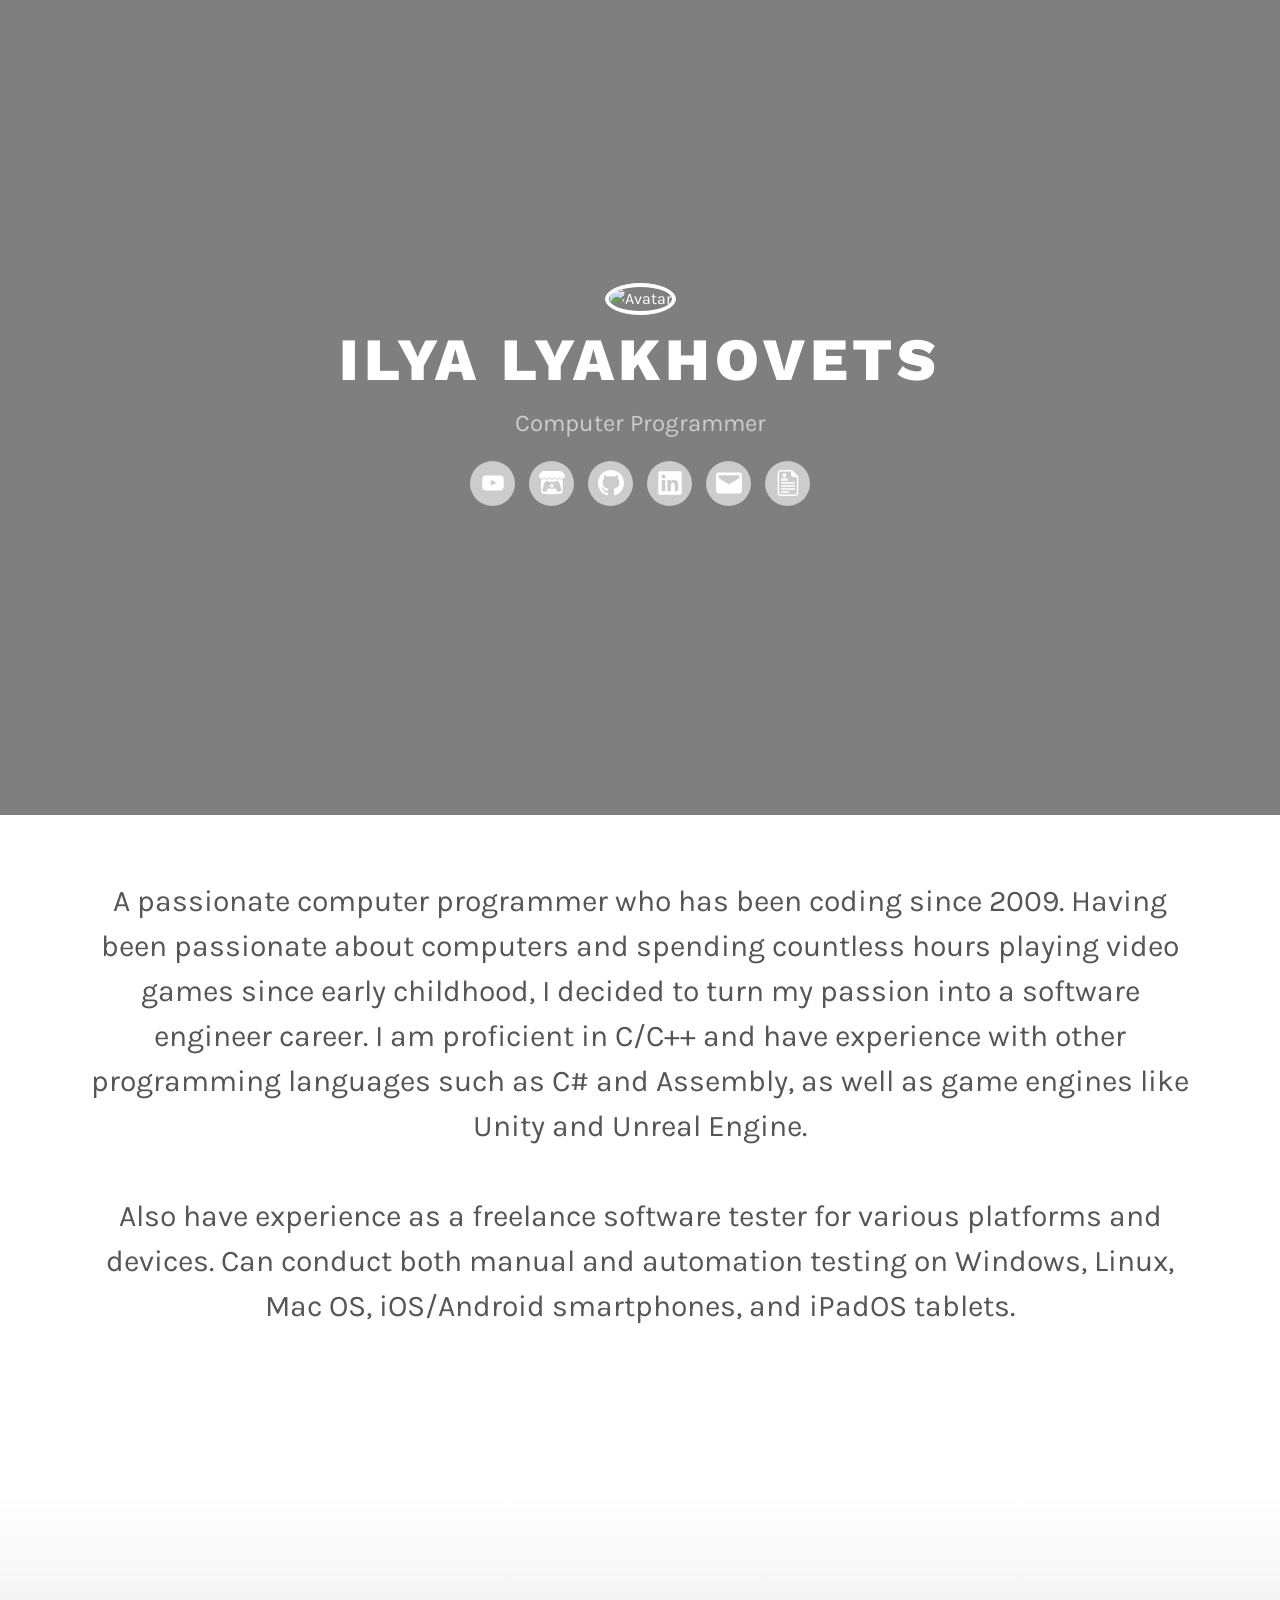
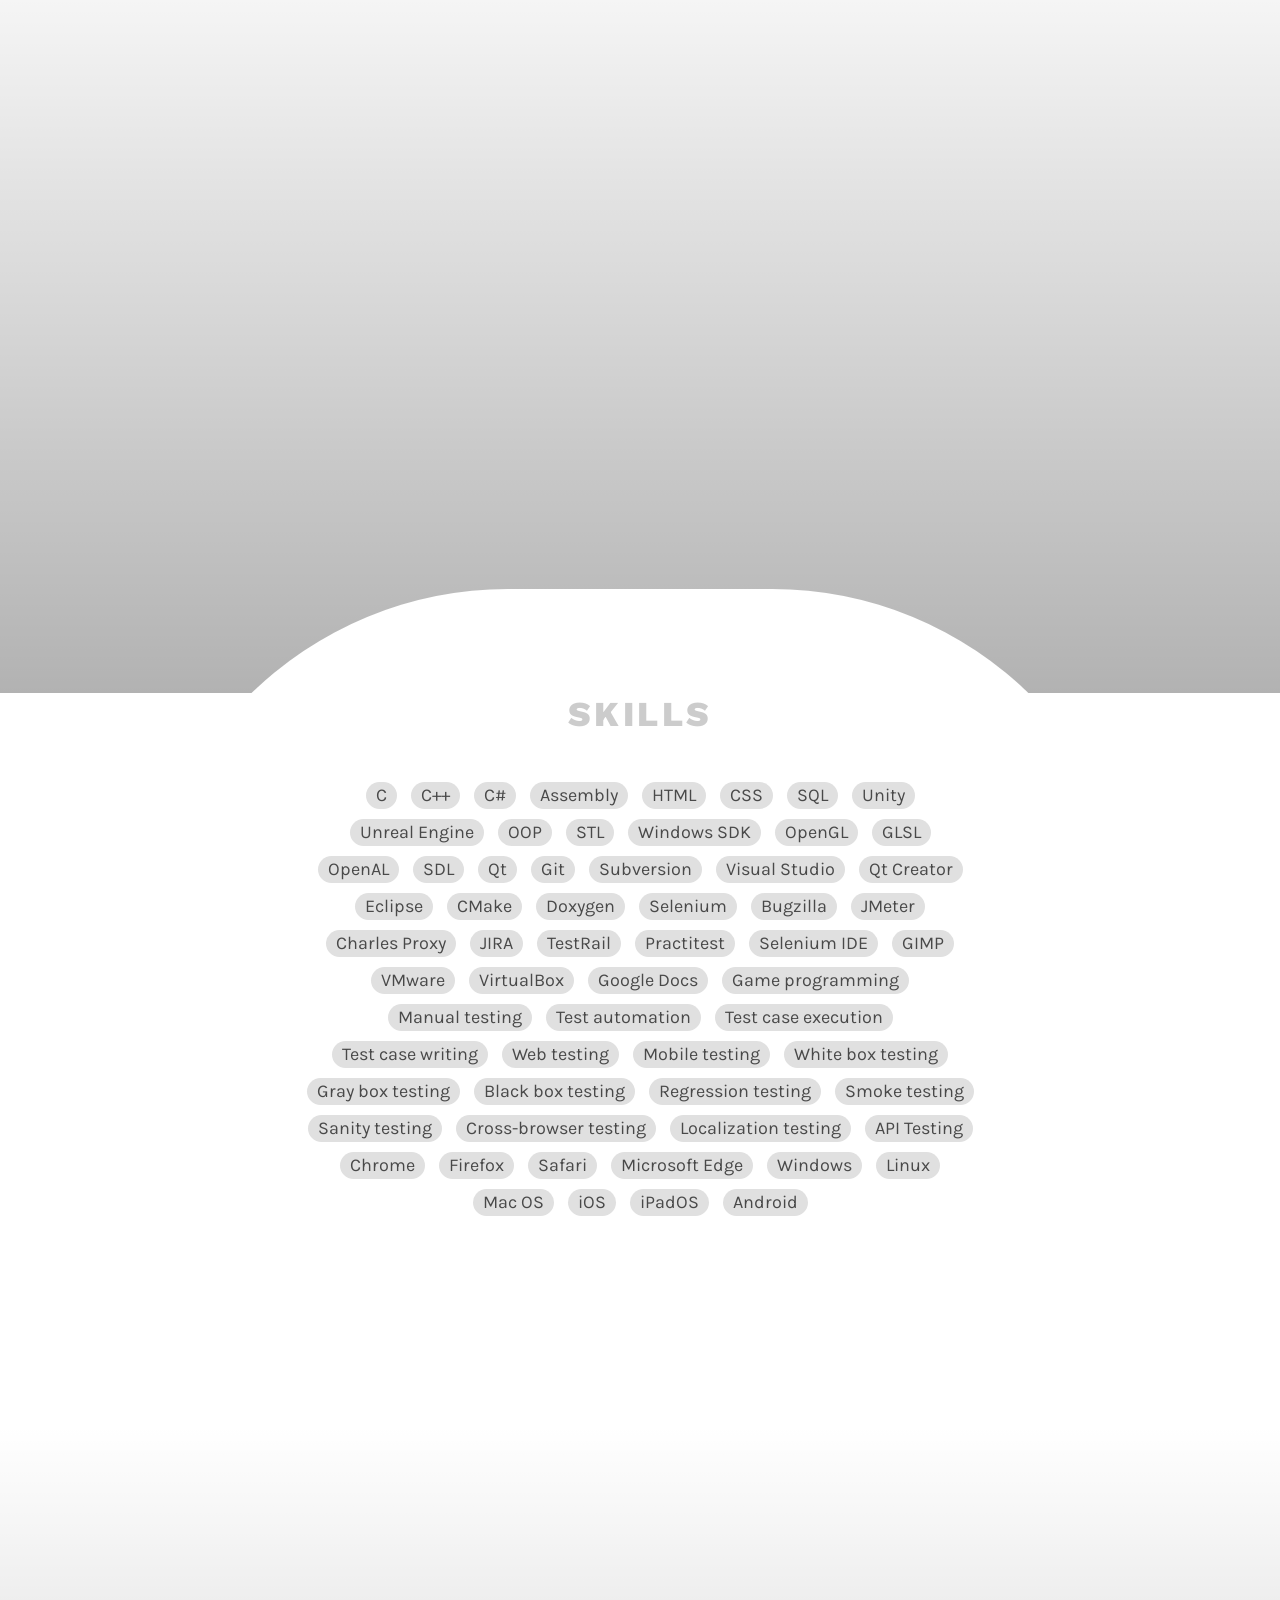
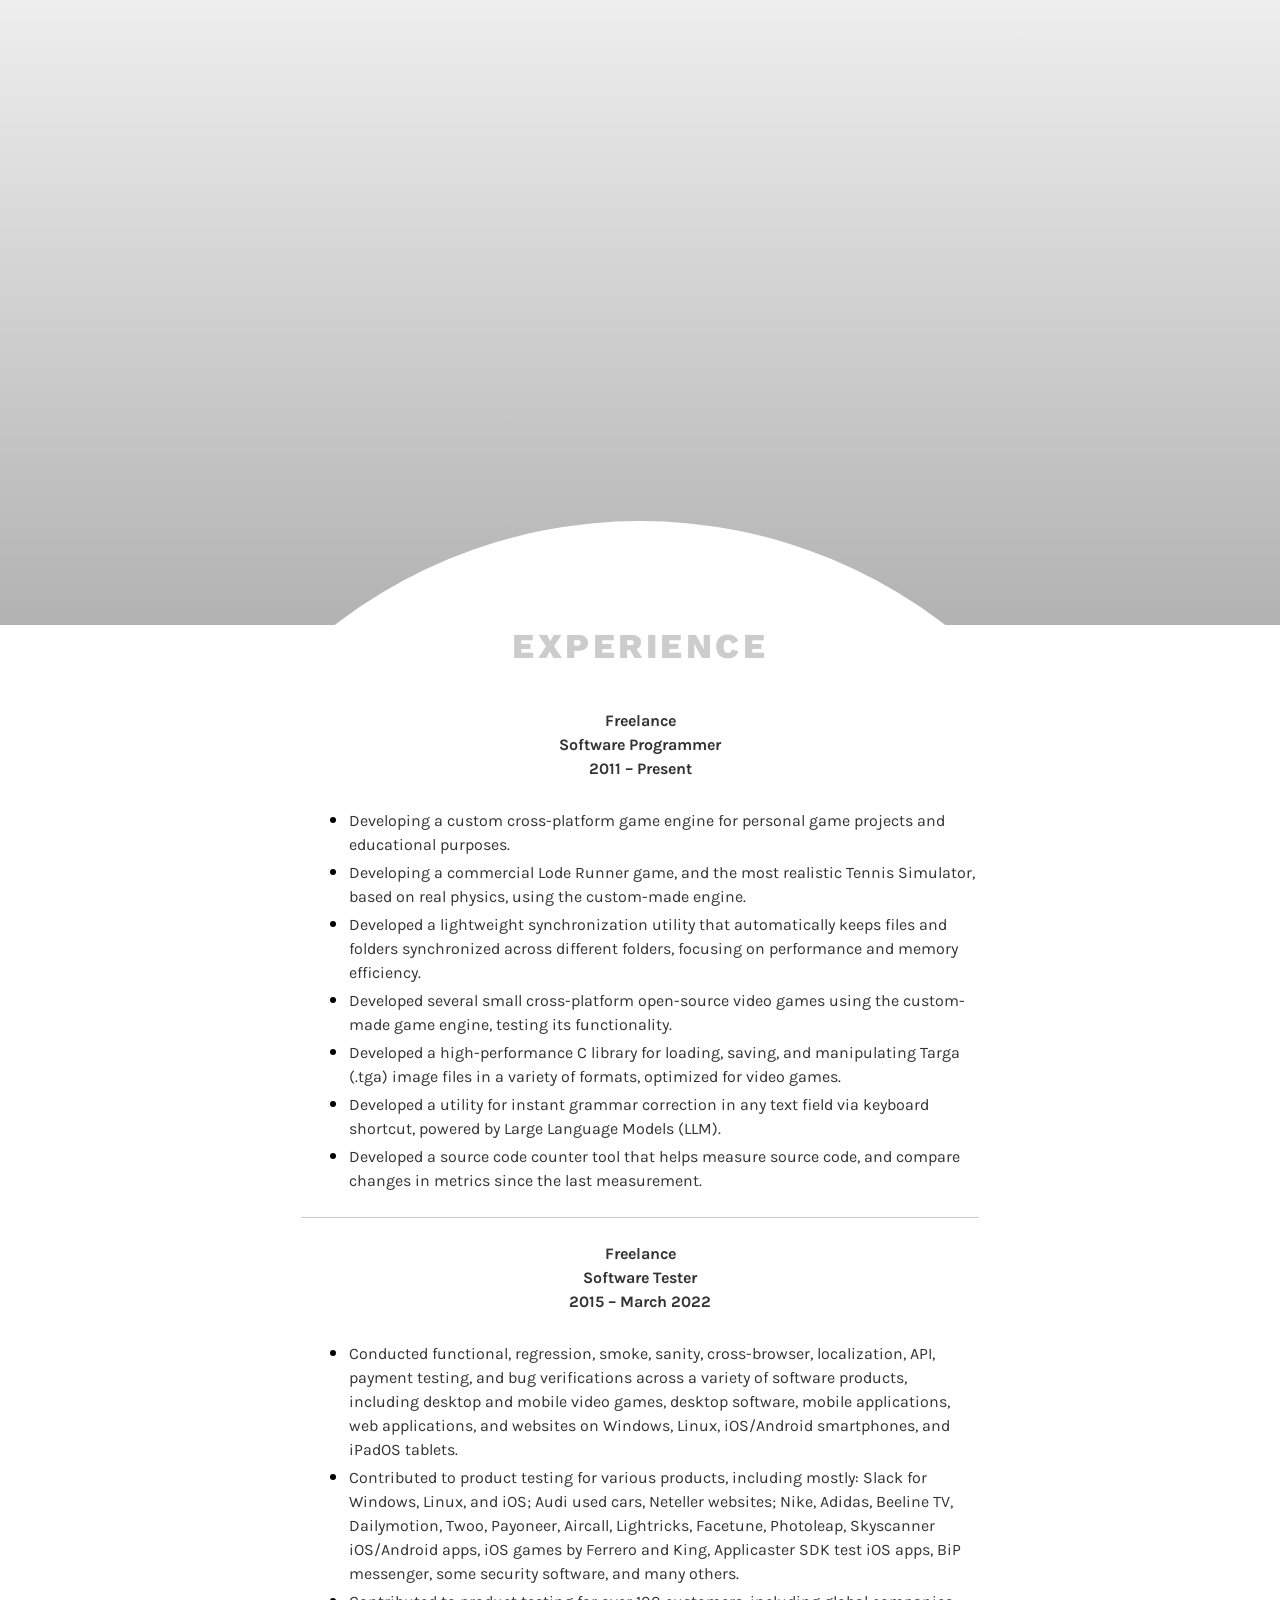
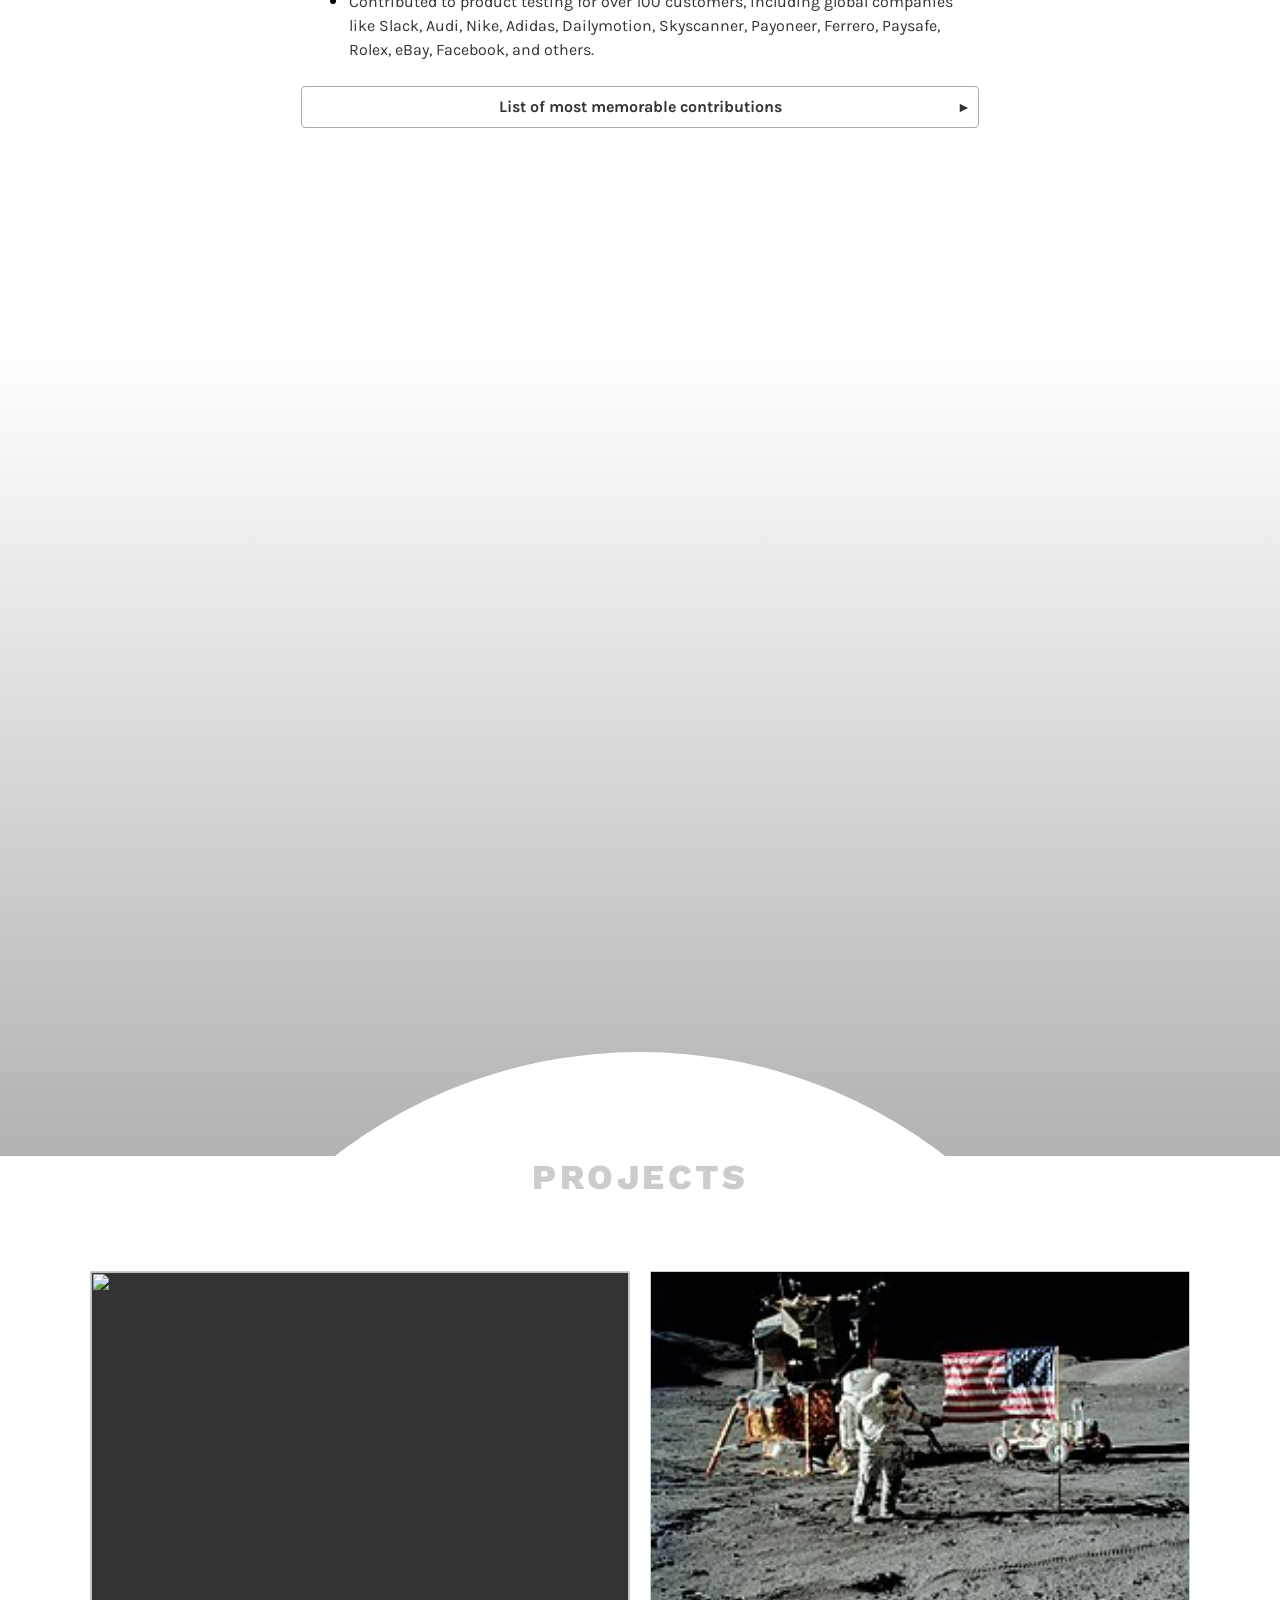
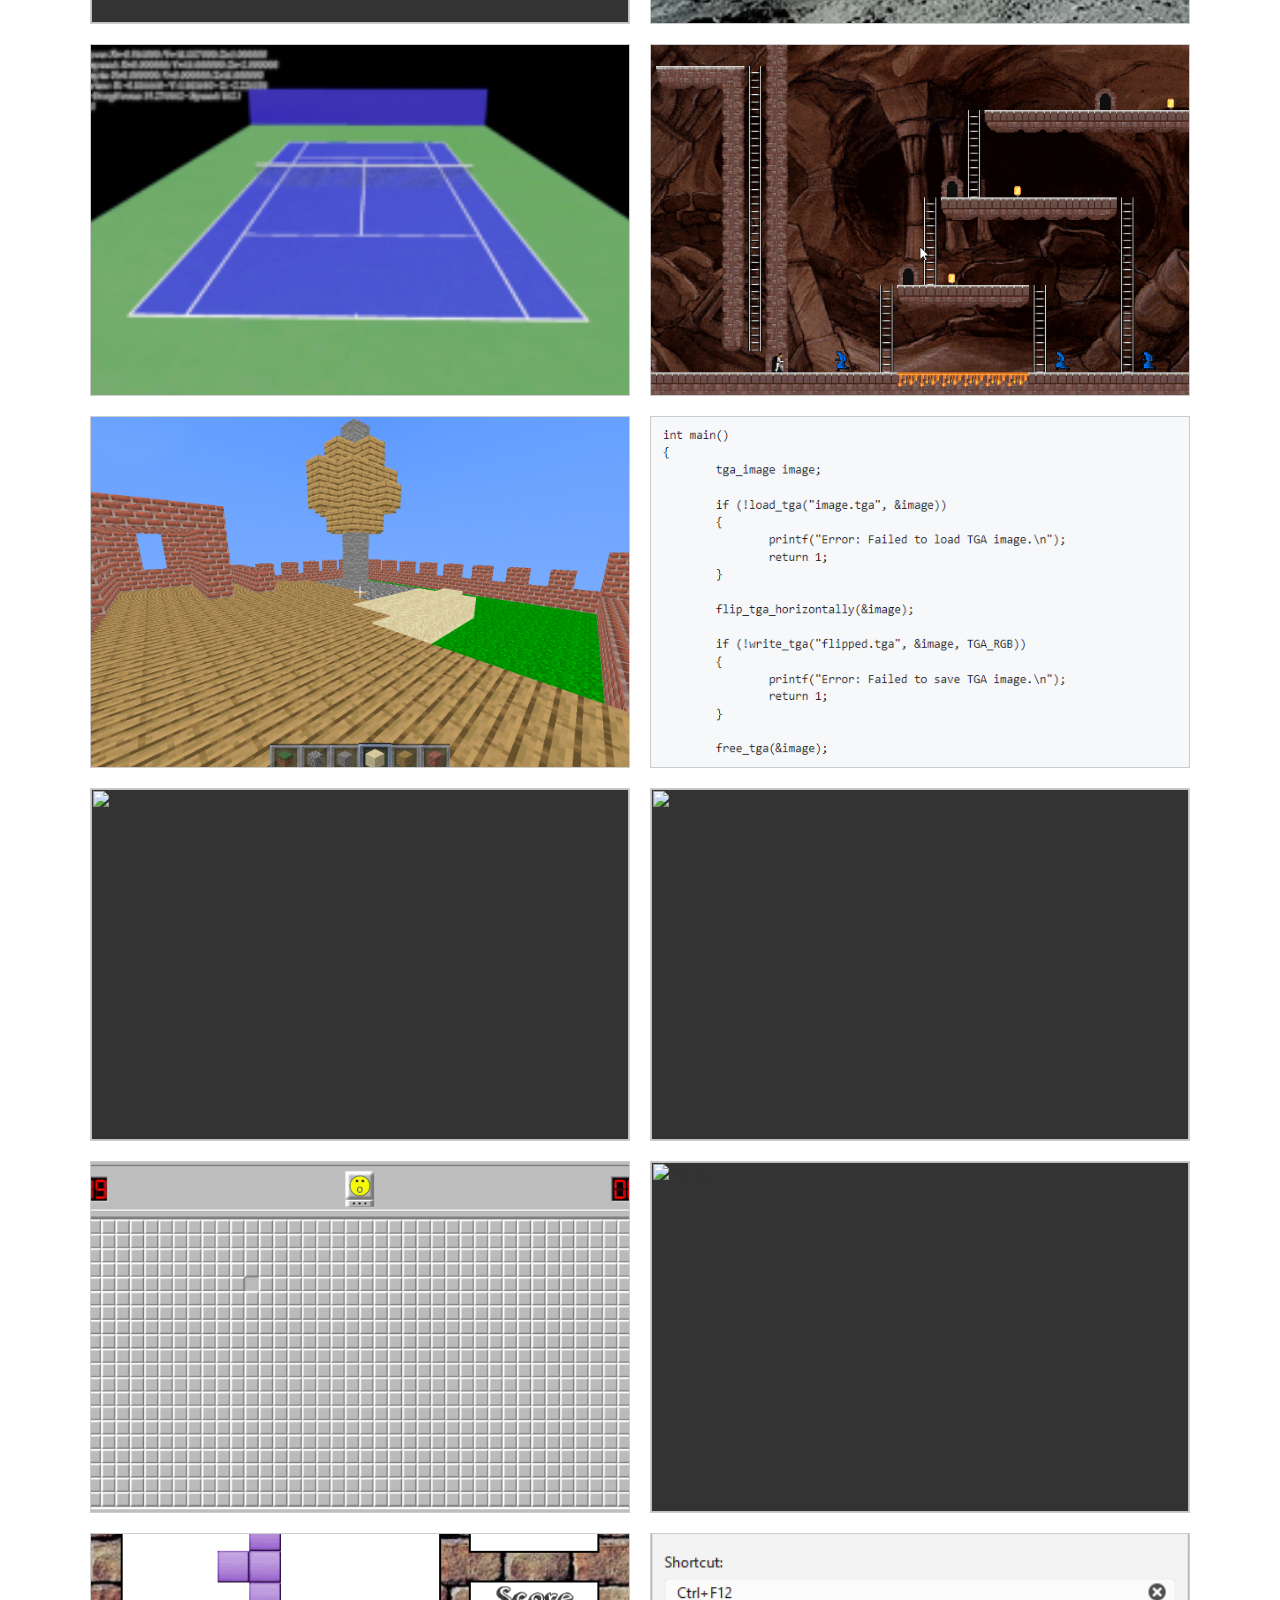
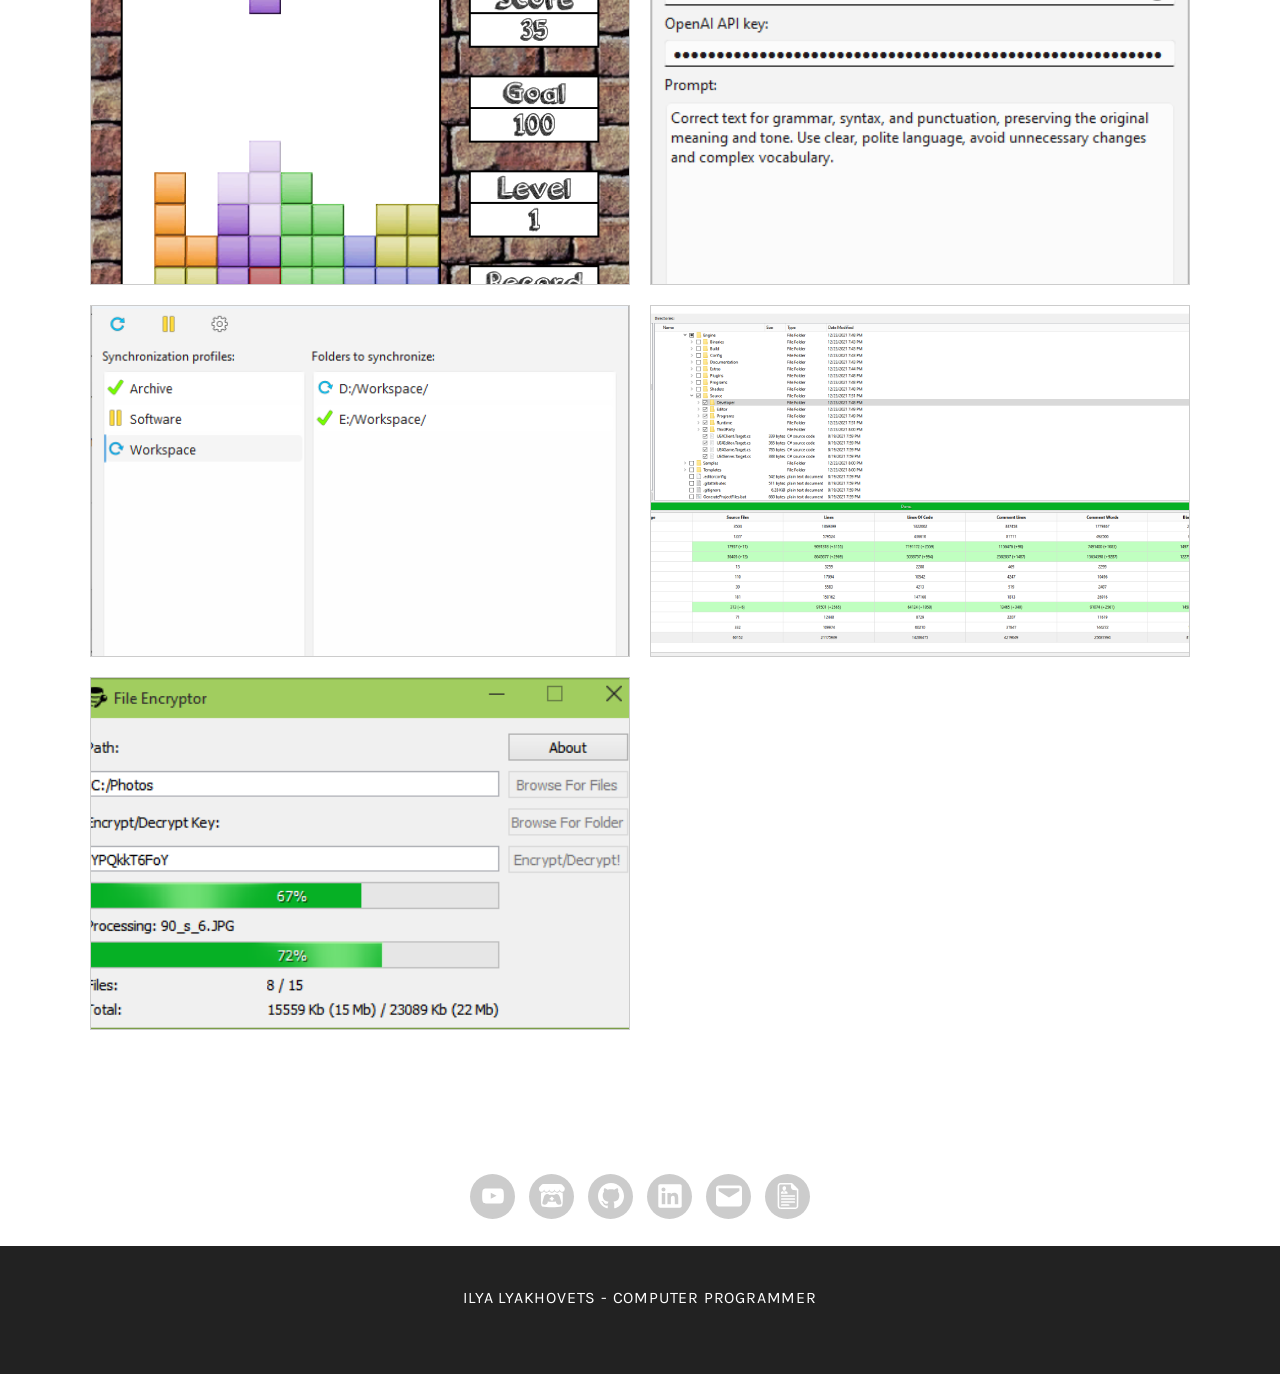
==== commit cba09b3d: "Init" ====
--- a/index.html
+++ b/index.html
@@ -186,7 +186,7 @@
 
 		<!--======================================== EXPERIENCE ========================================-->
 		<article class="lts-panel one-column has-post-thumbnail" >
-			<div class="panel-image"> <!--style="background-image: url(images/projects/minefield.png)");"-->
+			<div class="panel-image"> <!--style="background-image: url(images/projecminefieldts/.png)");"-->
 				<video autoplay muted loop id="background-video">
 				  <source src="videos/pusher.mp4" type="video/mp4">
 				</video>
@@ -372,7 +372,8 @@
 						<!-- Gold Raider -->
 						<article class="portfolio has-post-thumbnail">
 							<div class="post-thumbnail">
-								<img src="images/projects/gold-raider.png?w=896&#038;h=512&#038;crop=1" width="900" height="600" class="portfolio-featured-image" alt="" title="Gold Raider">
+								<img src="gifs/gold-raider.gif?w=896&#038;h=512&#038;crop=1" width="900" height="600" class="portfolio-featured-image" alt="" title="Gold Raider">
+								<!-- <img src="images/projects/gold-raider.png?w=896&#038;h=512&#038;crop=1" width="900" height="600" class="portfolio-featured-image" alt="" title="Gold Raider"> -->
 							</div> <!-- .post-thumbnail -->
 							
 							<div class="project-archive-content">
@@ -432,7 +433,8 @@
 						<!-- Asteroids -->
 						<article class="portfolio has-post-thumbnail">
 							<div class="post-thumbnail">
-								<img src="images/projects/asteroids.png?w=896&#038;h=512&#038;crop=1" width="900" height="600" class="portfolio-featured-image" alt="" title="Asteroids">
+								<img src="gifs/asteroids.gif?w=896&#038;h=512&#038;crop=1" width="900" height="600" class="portfolio-featured-image" alt="" title="Asteroids">
+								<!-- <img src="images/projects/asteroids.png?w=896&#038;h=512&#038;crop=1" width="900" height="600" class="portfolio-featured-image" alt="" title="Asteroids"> -->
 							</div> <!-- .post-thumbnail -->
 							
 							<div class="project-archive-content">
@@ -457,7 +459,8 @@
 						<!-- Pusher -->
 						<article class="portfolio has-post-thumbnail">
 							<div class="post-thumbnail">
-								<img src="images/projects/pusher.png?w=544&#038;h=600&#038;crop=1" width="900" height="600" class="portfolio-featured-image" alt="" title="Pusher">
+								<img src="gifs/pusher.gif?w=544&#038;h=600&#038;crop=1" width="900" height="600" class="portfolio-featured-image" alt="" title="Pusher">
+								<!-- <img src="images/projects/pusher.png?w=544&#038;h=600&#038;crop=1" width="900" height="600" class="portfolio-featured-image" alt="" title="Pusher"> -->
 							</div> <!-- .post-thumbnail -->
 
 							<div class="project-archive-content">
@@ -482,7 +485,8 @@
 						<!-- Minefield -->
 						<article class="portfolio has-post-thumbnail">
 							<div class="post-thumbnail">
-								<img src="images/projects/minefield.png?w=544&#038;h=600&#038;crop=1" width="900" height="600" class="portfolio-featured-image" alt="" title="Minefield">
+								<img src="gifs/minefield.gif?w=544&#038;h=600&#038;crop=1" width="900" height="600" class="portfolio-featured-image" alt="" title="Minefield">
+								<!-- <img src="images/projects/minefield.png?w=544&#038;h=600&#038;crop=1" width="900" height="600" class="portfolio-featured-image" alt="" title="Minefield"> -->
 							</div> <!-- .post-thumbnail -->
 
 							<div class="project-archive-content">
@@ -507,7 +511,8 @@
 						<!-- Tetris 2012 -->
 						<article class="portfolio has-post-thumbnail">
 							<div class="post-thumbnail">
-								<img src="images/projects/tetris-2012.png?w=544&#038;h=600&#038;crop=1" width="900" height="600" class="portfolio-featured-image" title="Tetris">
+								<img src="gifs/tetris-2012.gif?w=544&#038;h=600&#038;crop=1" width="900" height="600" class="portfolio-featured-image" title="Tetris">
+								<!-- <img src="images/projects/tetris-2012.png?w=544&#038;h=600&#038;crop=1" width="900" height="600" class="portfolio-featured-image" title="Tetris"> -->
 							</div> <!-- .post-thumbnail -->
 							
 							<div class="project-archive-content">
@@ -557,6 +562,7 @@
 						<!-- Grammar Checker -->
 						<article class="portfolio has-post-thumbnail">
 							<div class="post-thumbnail">
+								<!-- <img src="gifs/grammar-checker.gif?w=801&#038;h=432&#038;crop=1" width="900" height="600" class="portfolio-featured-image" alt="" title="Grammar Checker"> -->
 								<img src="images/projects/grammar-checker.png?w=801&#038;h=432&#038;crop=1" width="900" height="600" class="portfolio-featured-image" alt="" title="Grammar Checker">
 							</div> <!-- .post-thumbnail -->
 
@@ -569,7 +575,15 @@
 									<div class="entry-meta">
 										<span class="cat-links">A utility for instant grammar correction in any text field via keyboard shortcut, powered by Large Language Models (LLM).</a></span>
 									</div> <!-- .entry-meta -->
-							
+																
+									<a href="https://grammarchecker.sourceforge.net/" class="imagelink" tabindex="-1" style=		"text-decoration: none; position: relative; z-index: 1;" target="_blank">
+										<img style="width: auto; height: 40px;" src="images/logos/Sourceforge_logo.svg">
+									</a>
+									
+									<br>
+									
+									<a href="https://sourceforge.net/projects/grammarchecker/files/latest/download"><img alt="Download GrammarChecker" src="https://img.shields.io/sourceforge/dt/grammarchecker.svg" ></a>
+
 								</div> <!-- .project-archive-content-wrap -->
 							</div> <!-- .project-archive-content -->
 						</article> <!-- Grammar Checker -->
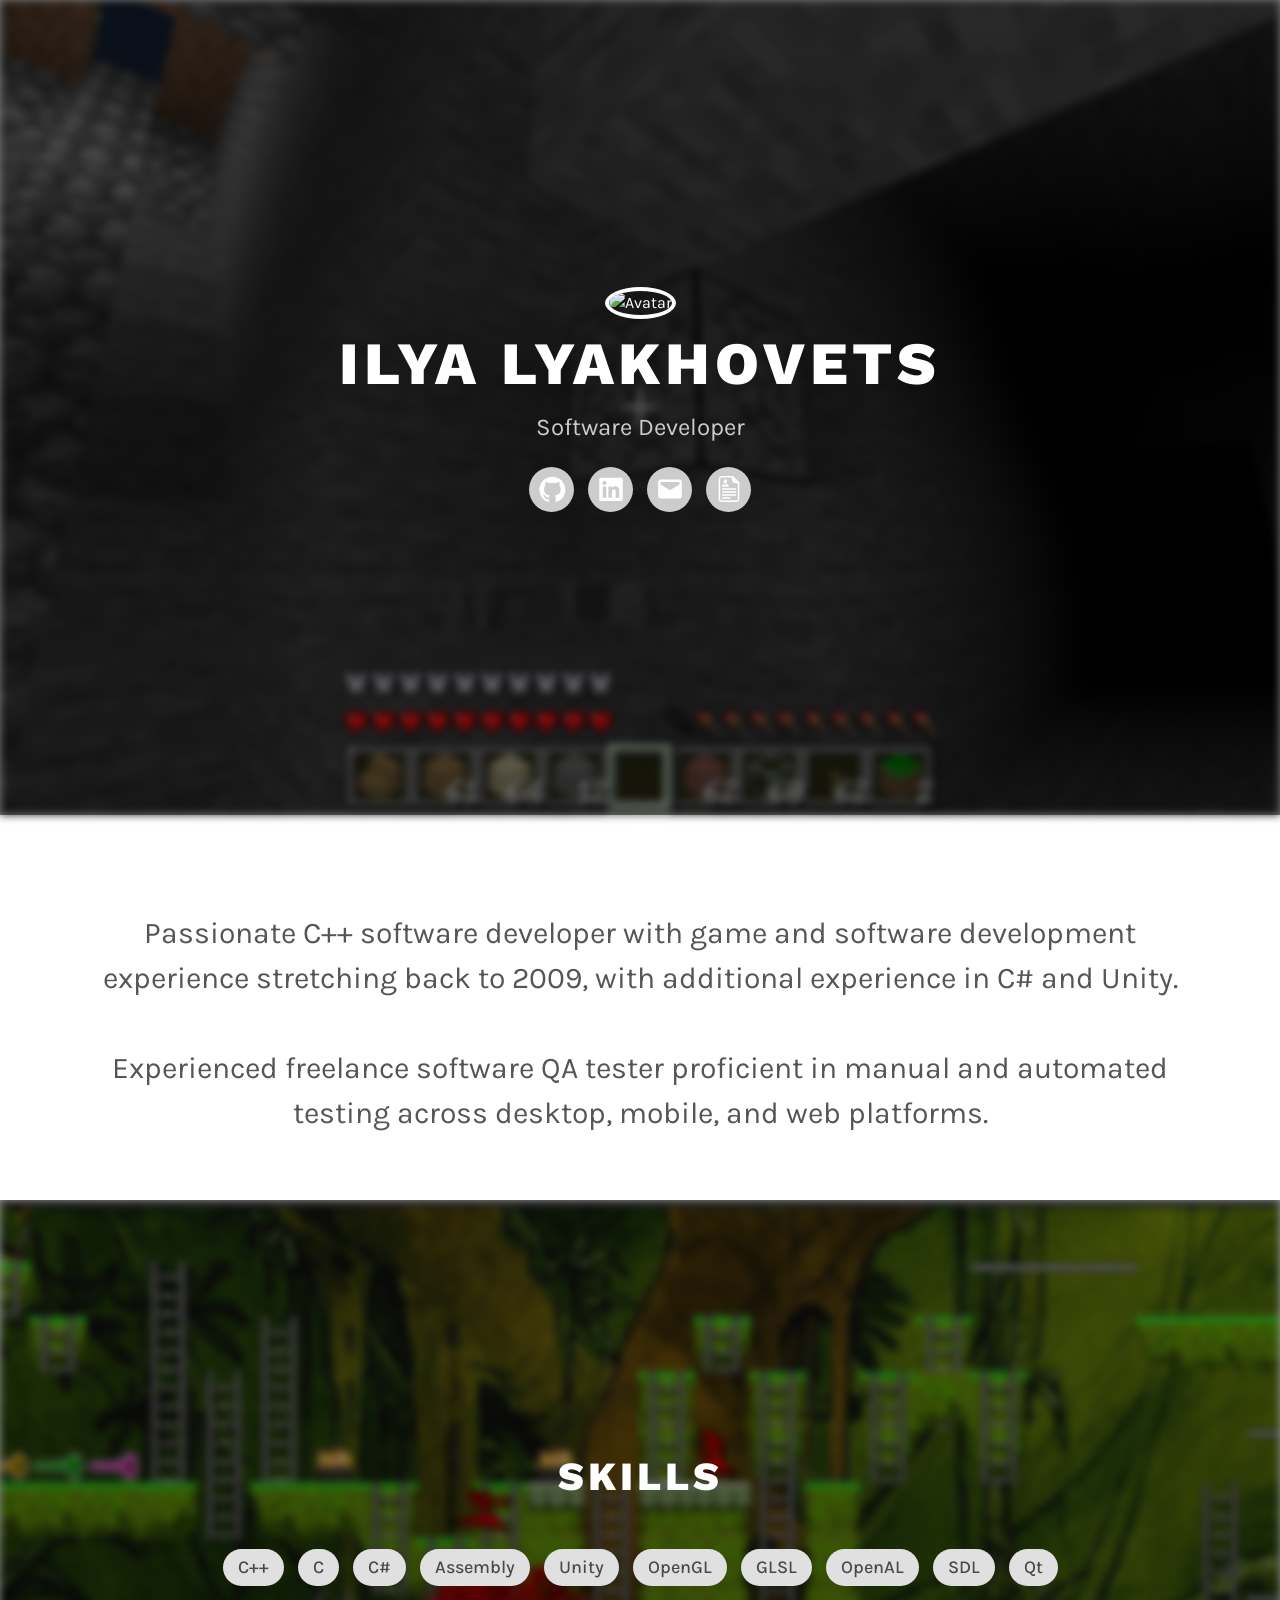
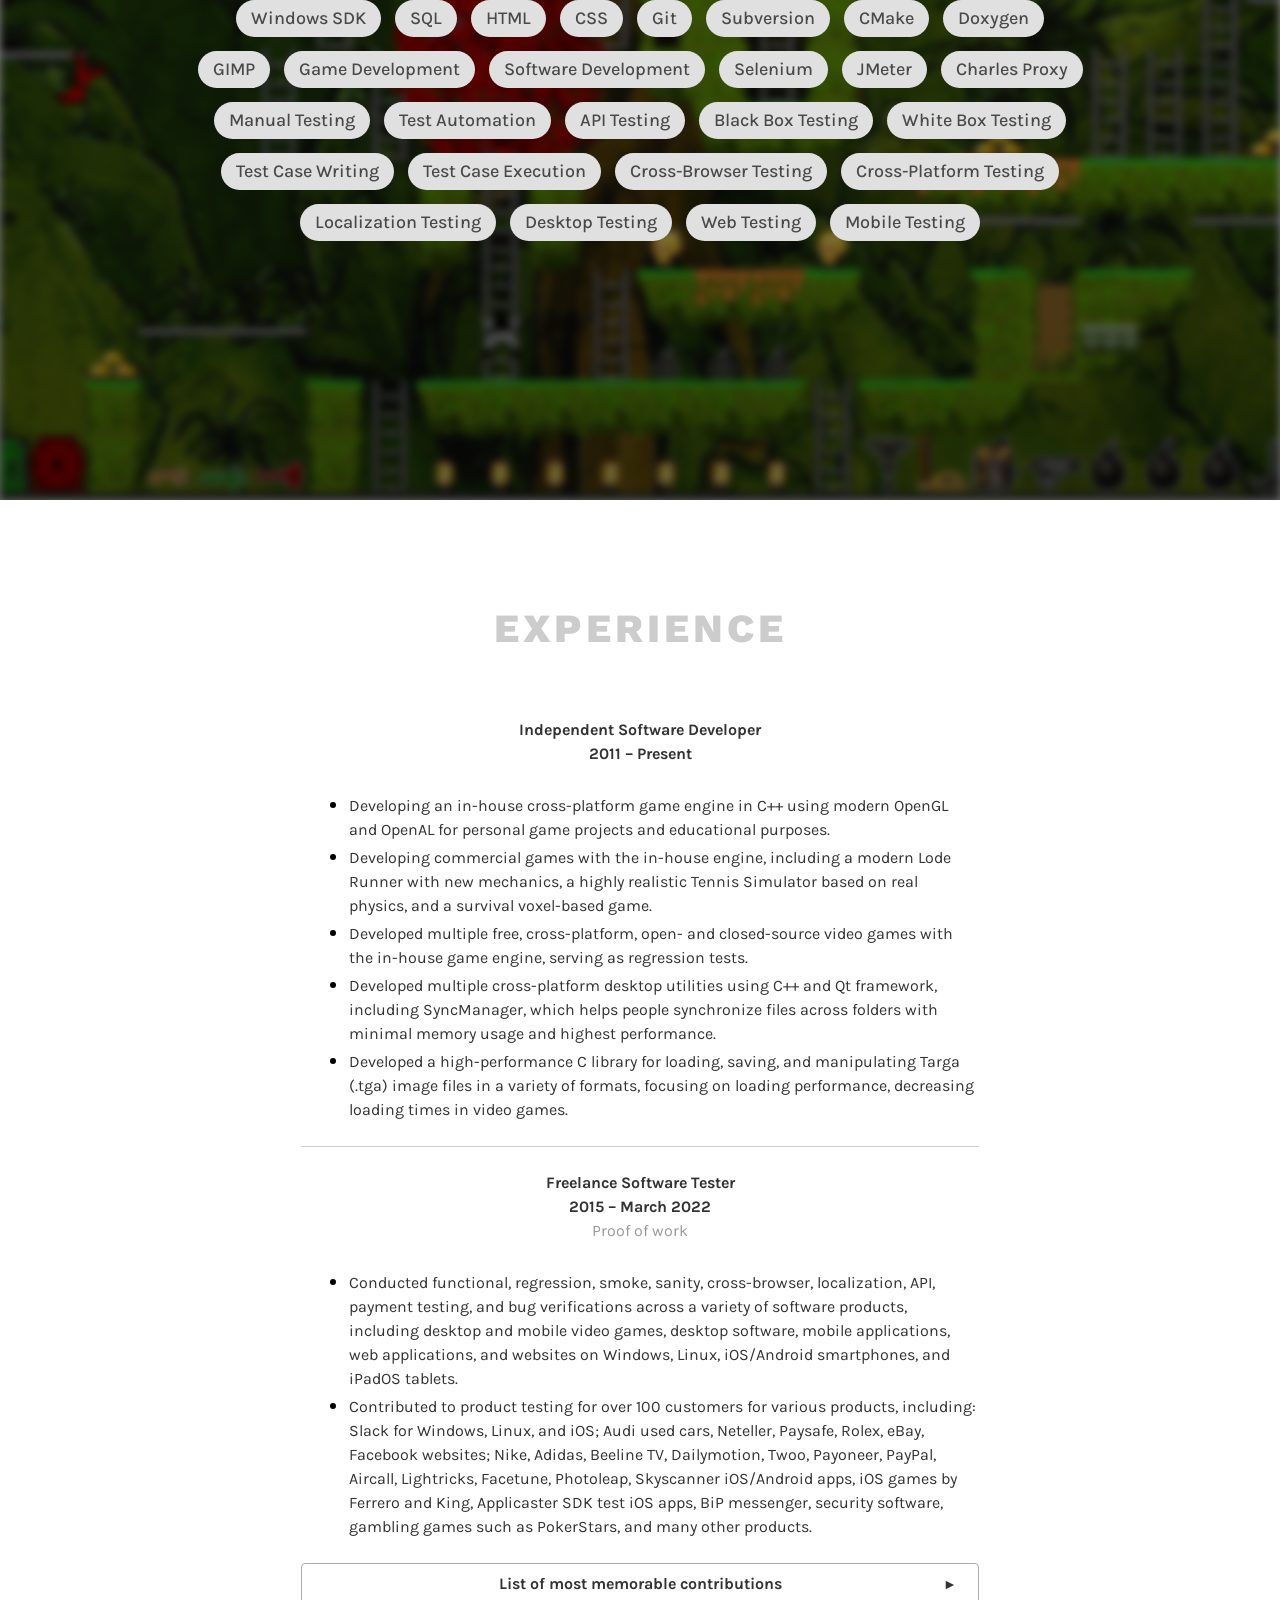
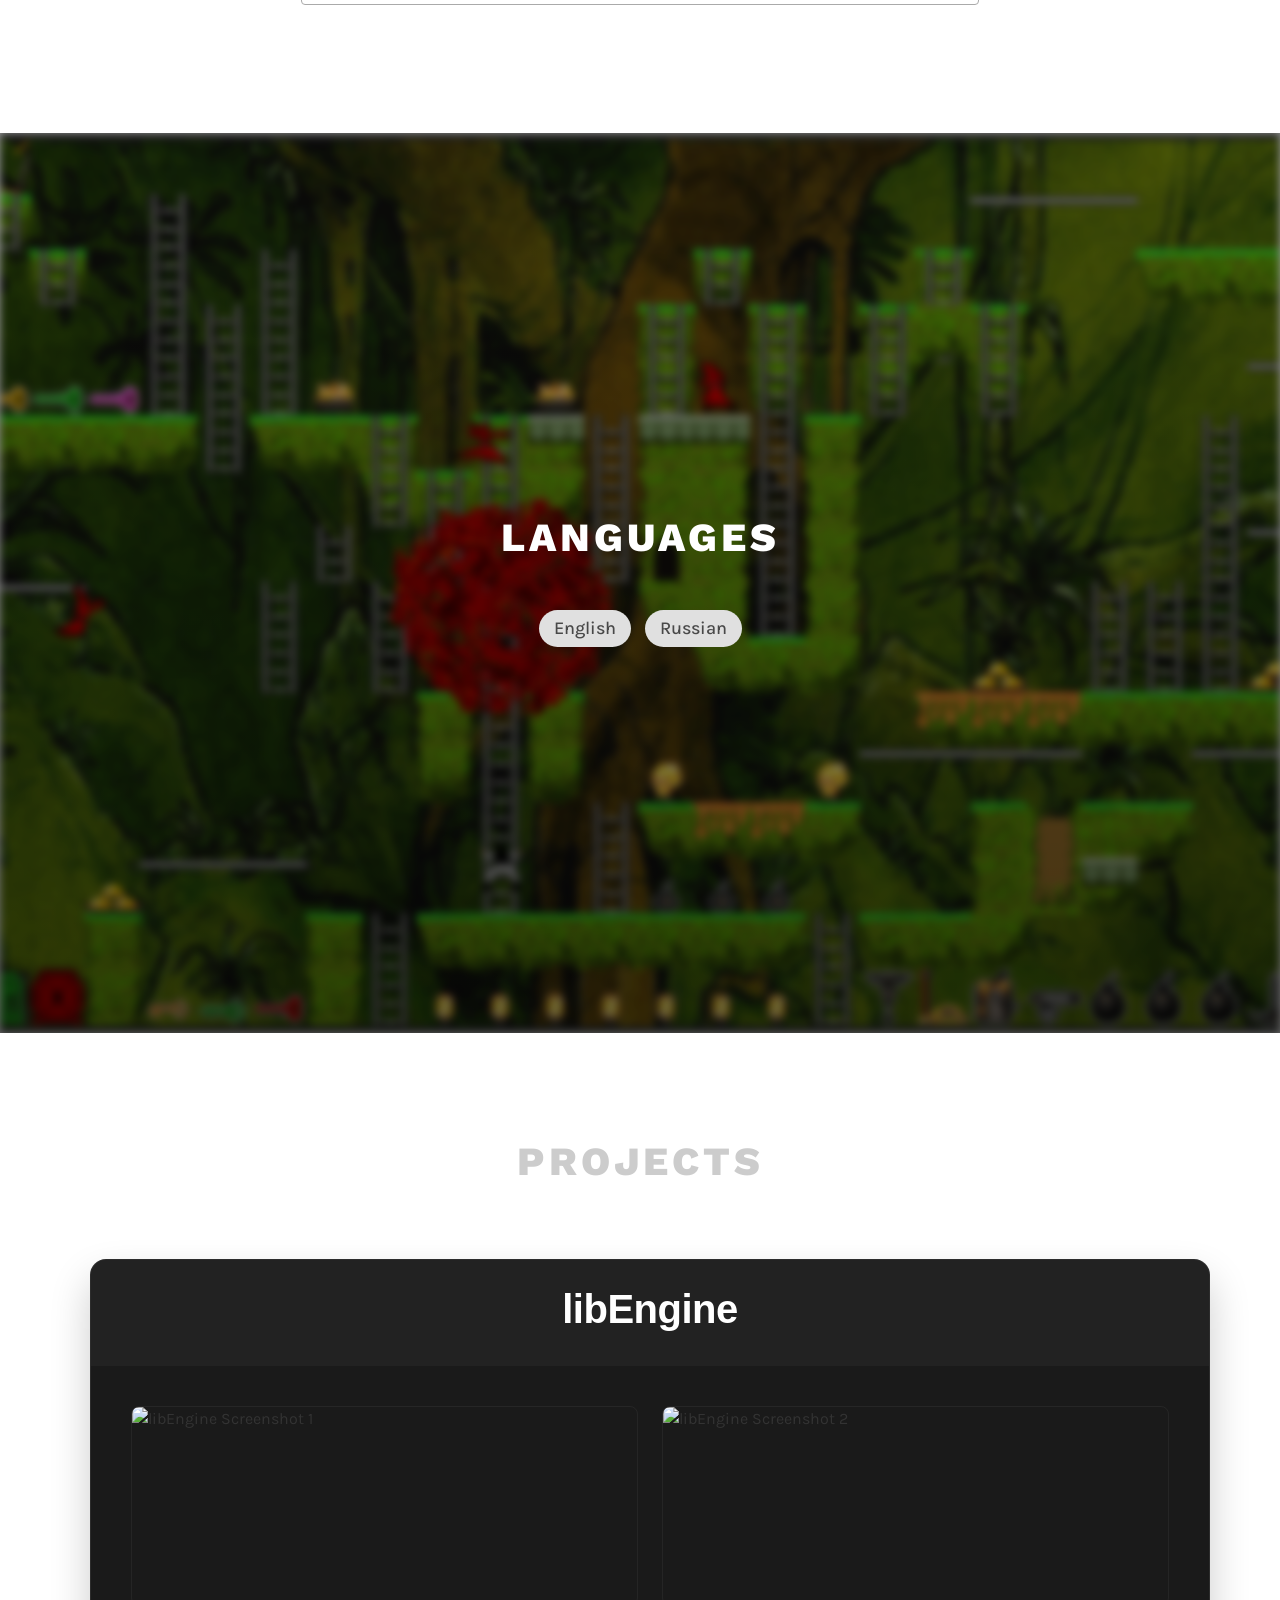
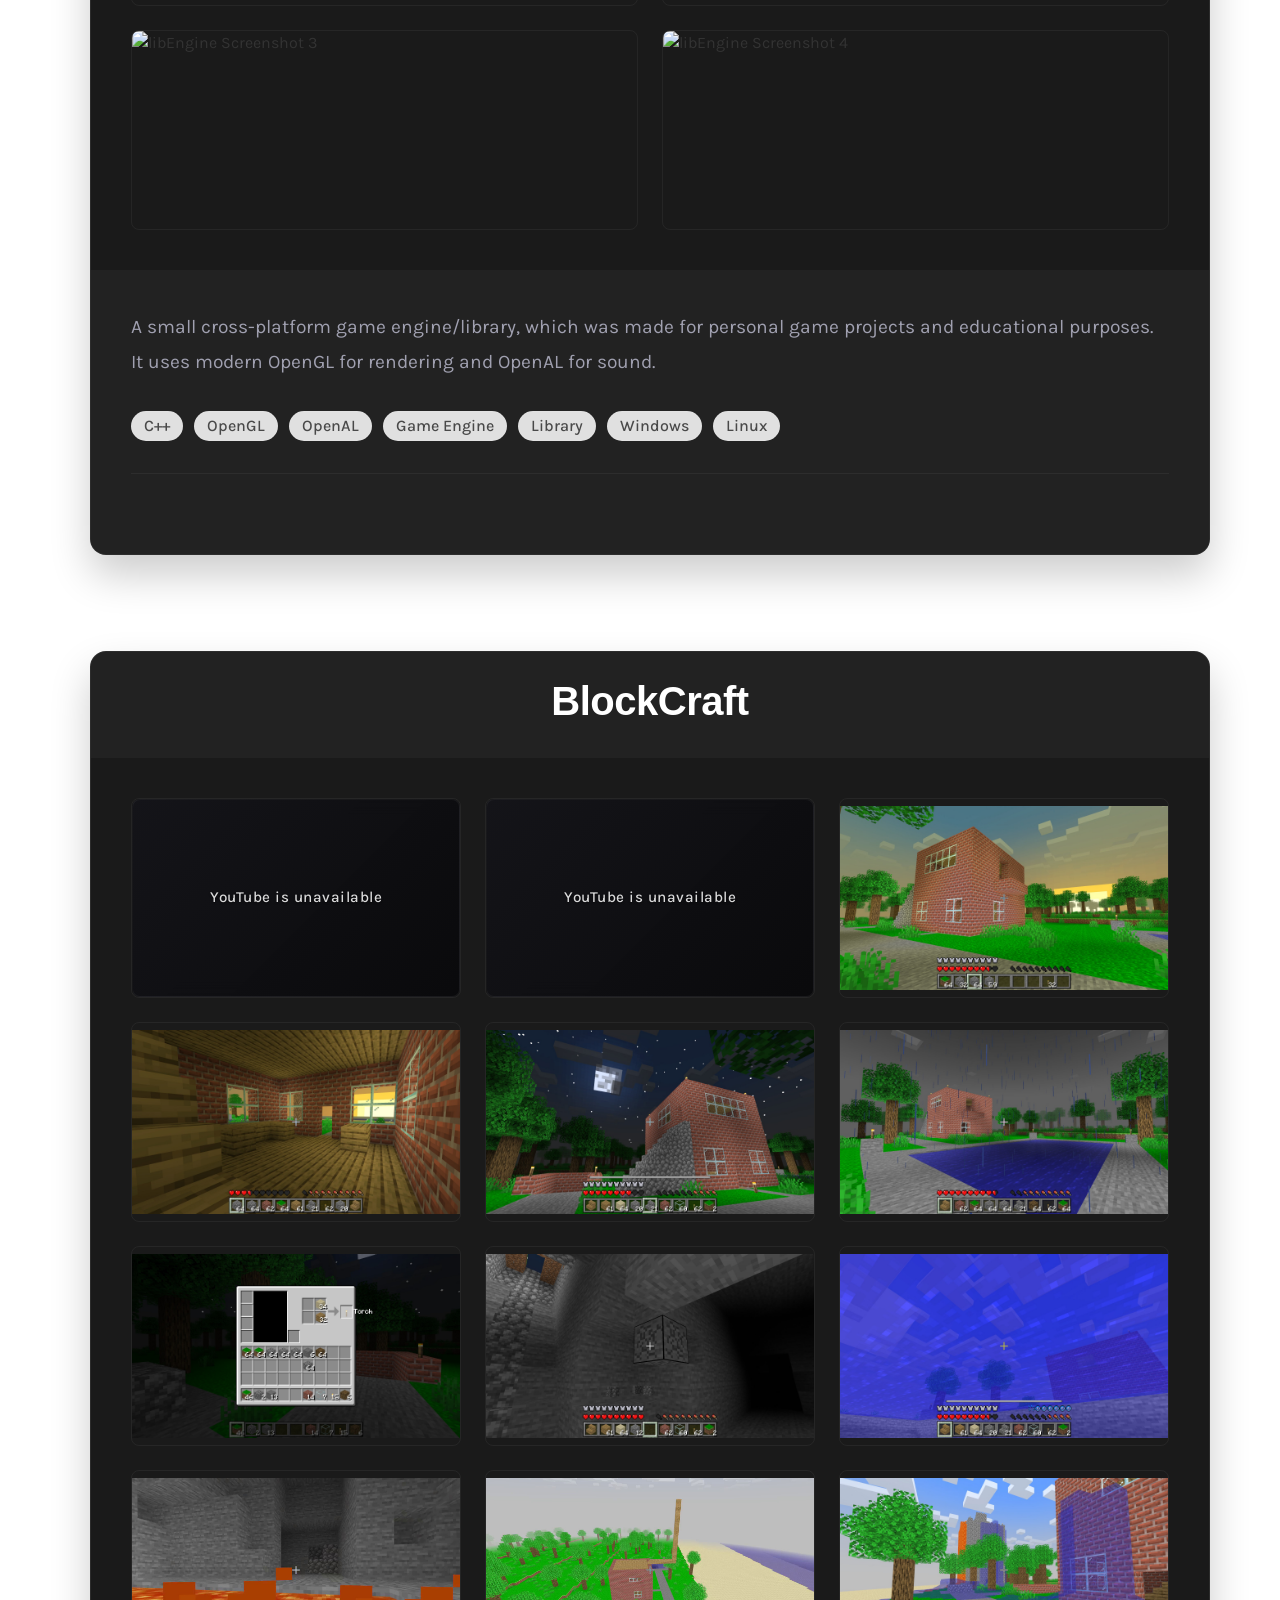
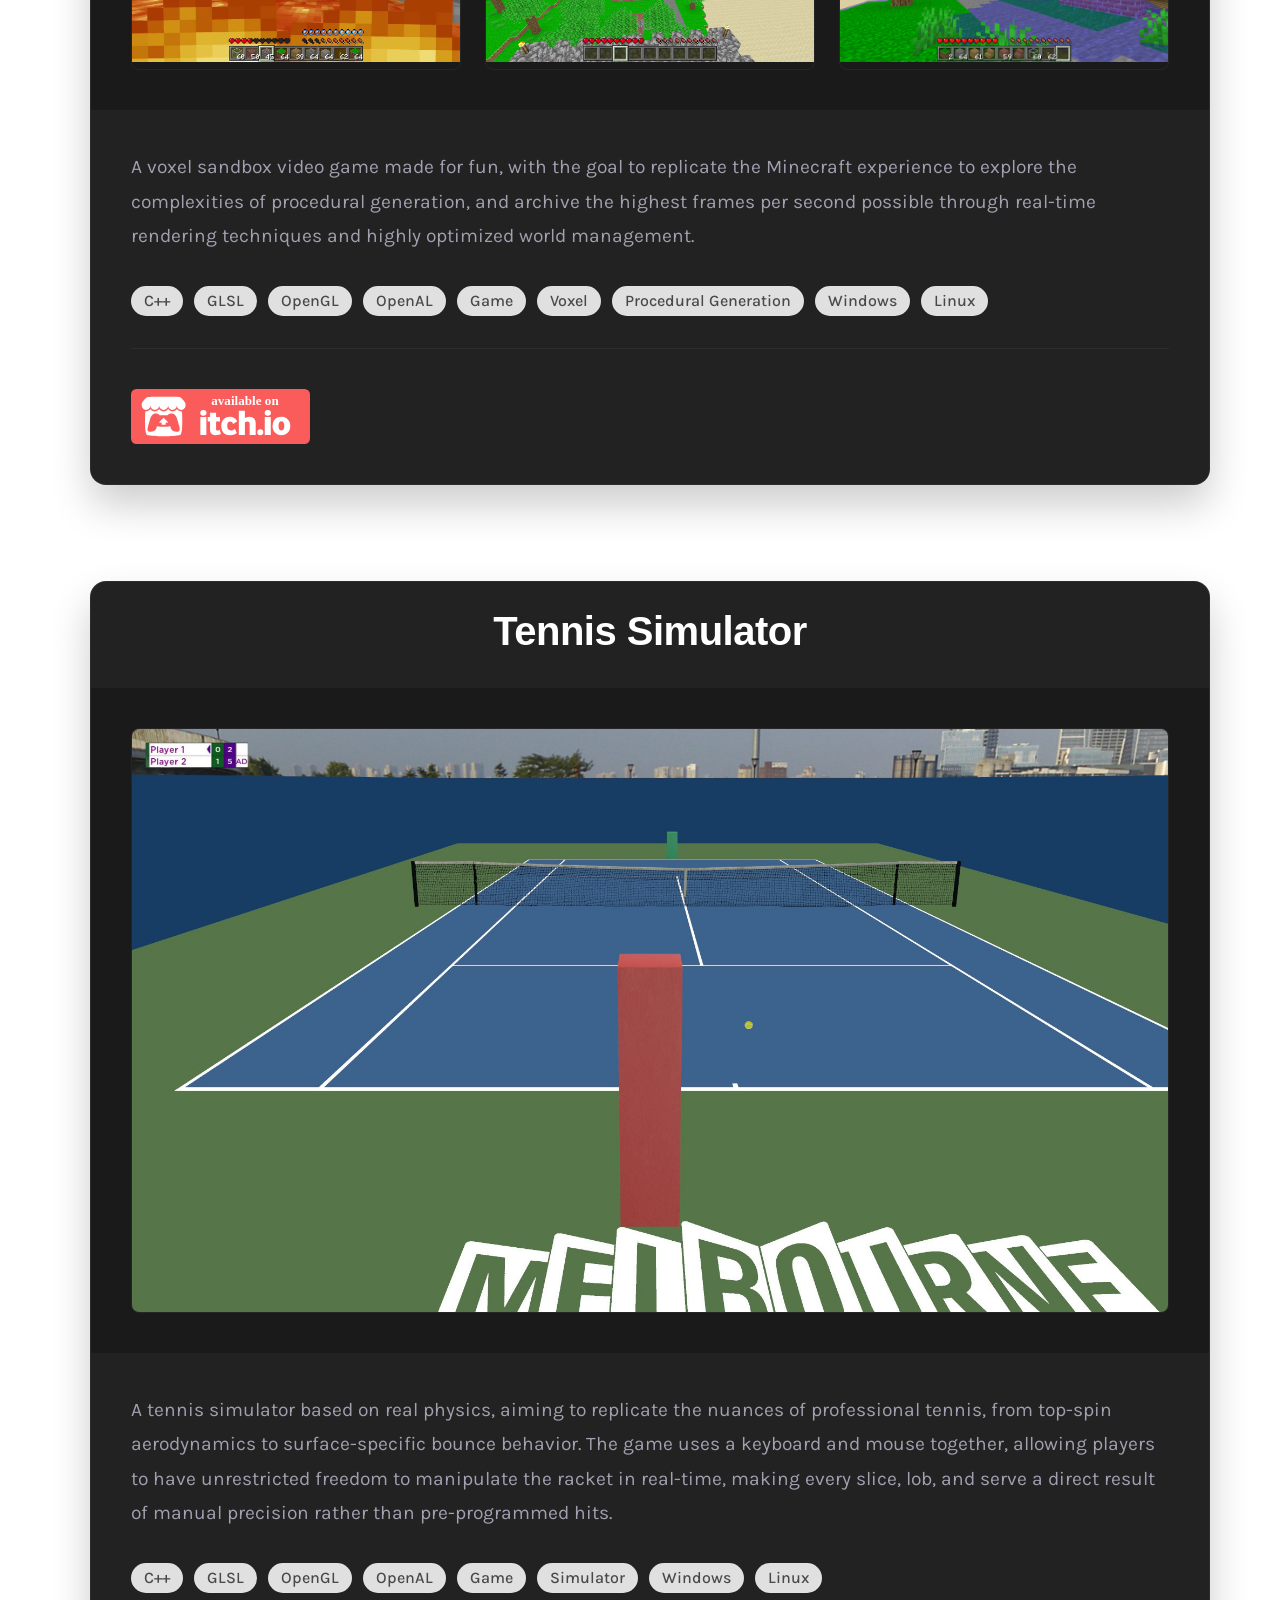
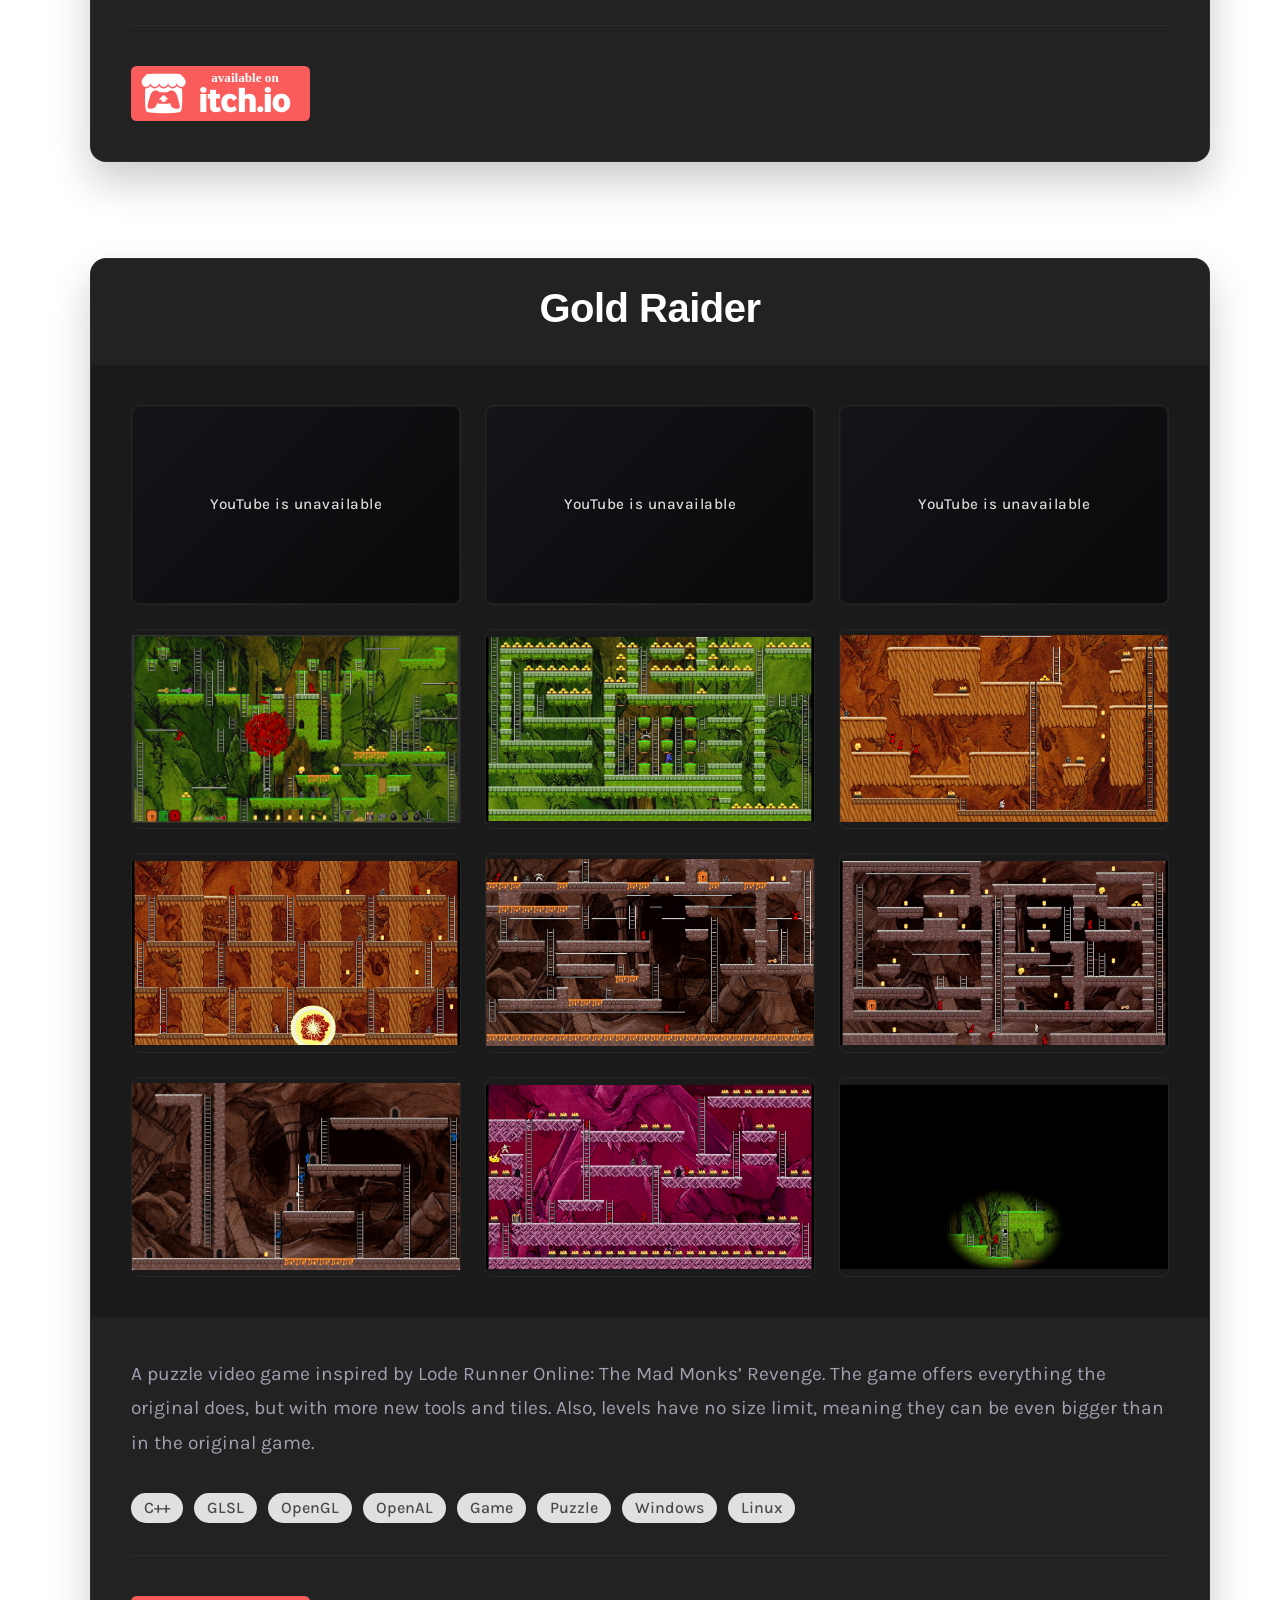
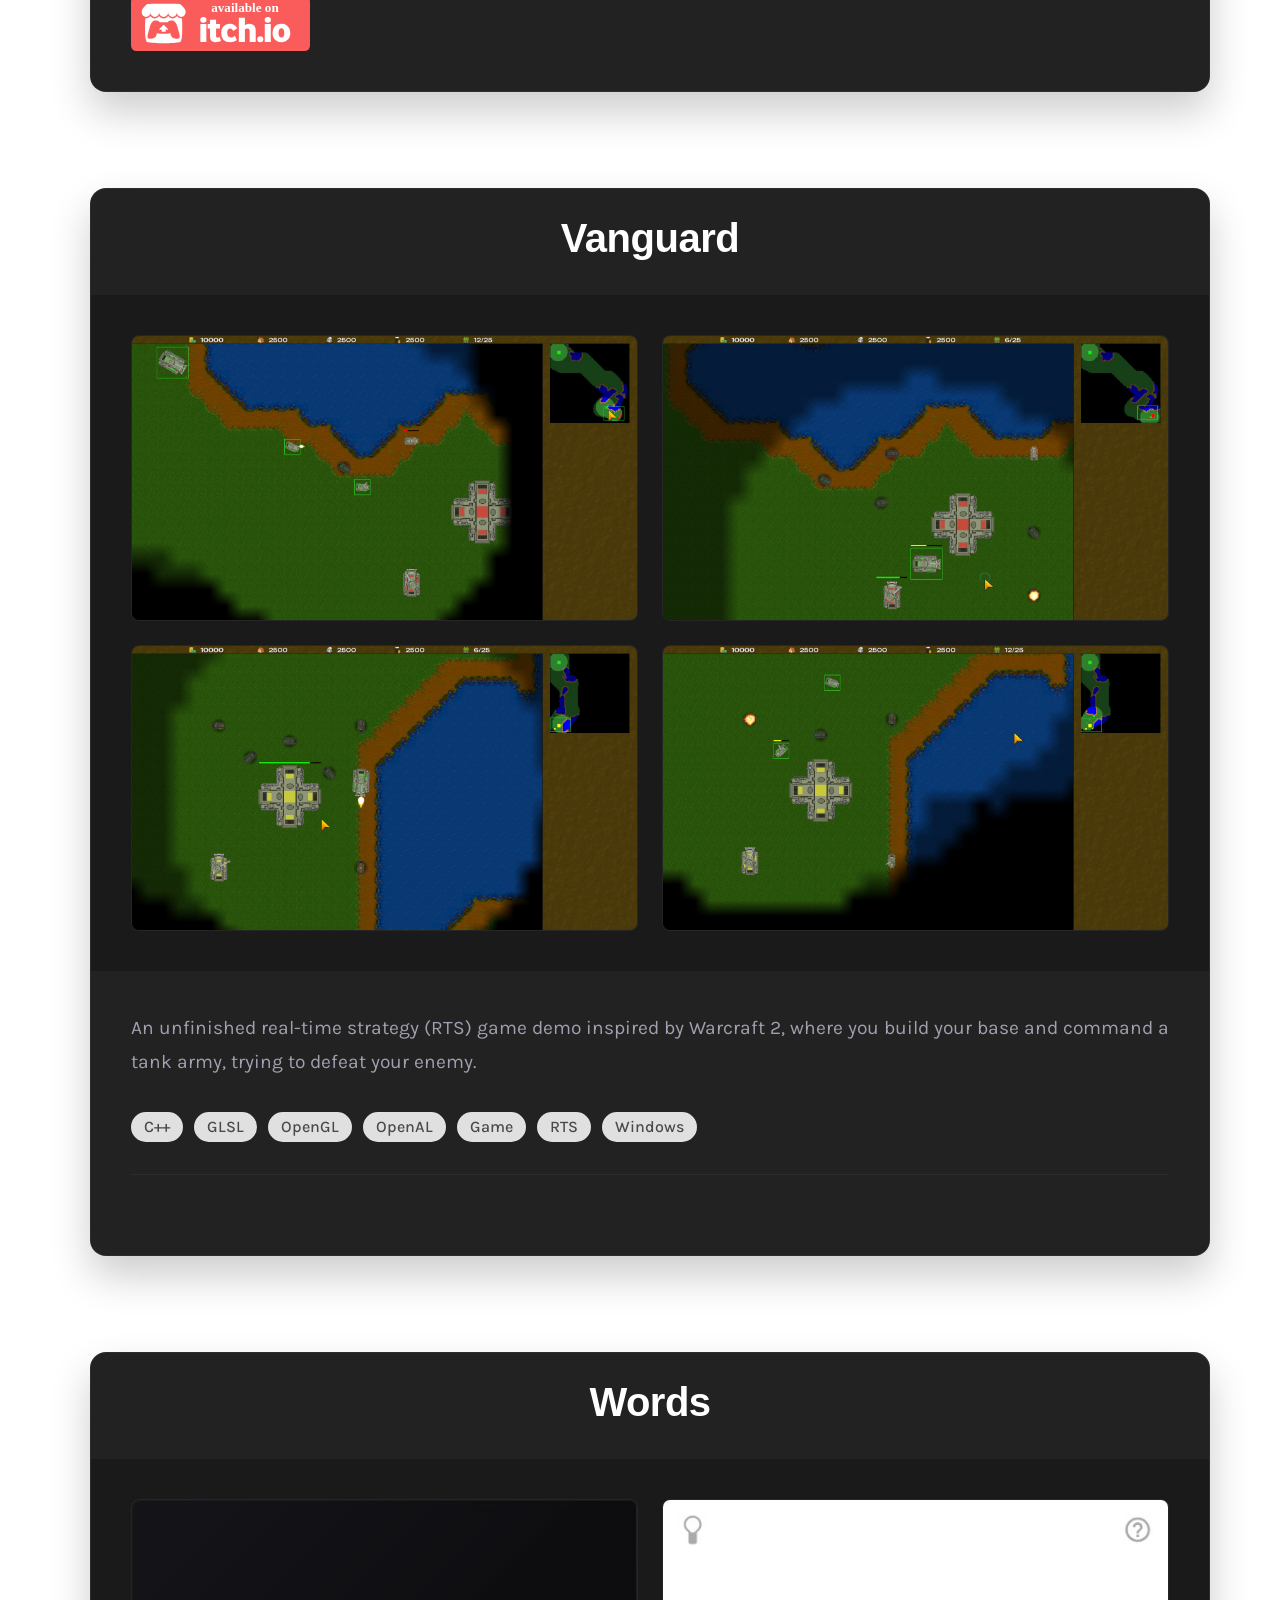
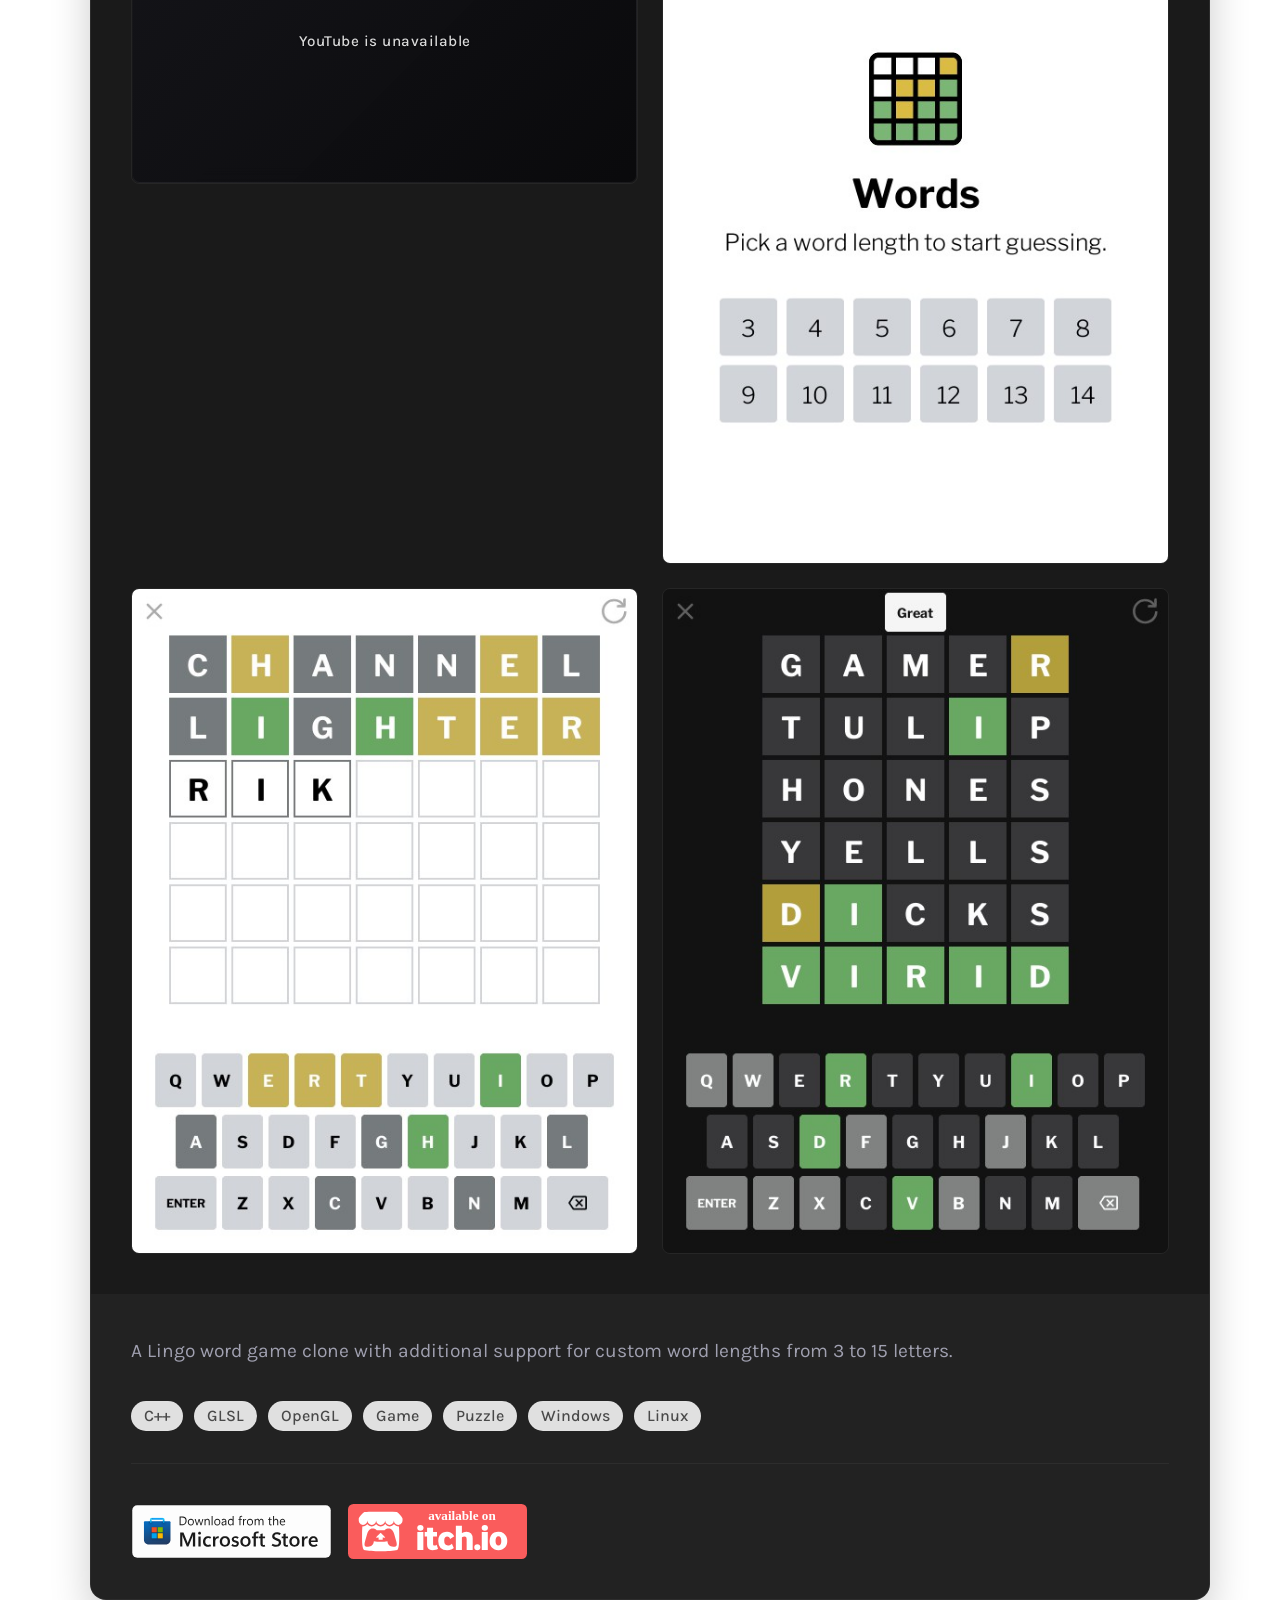
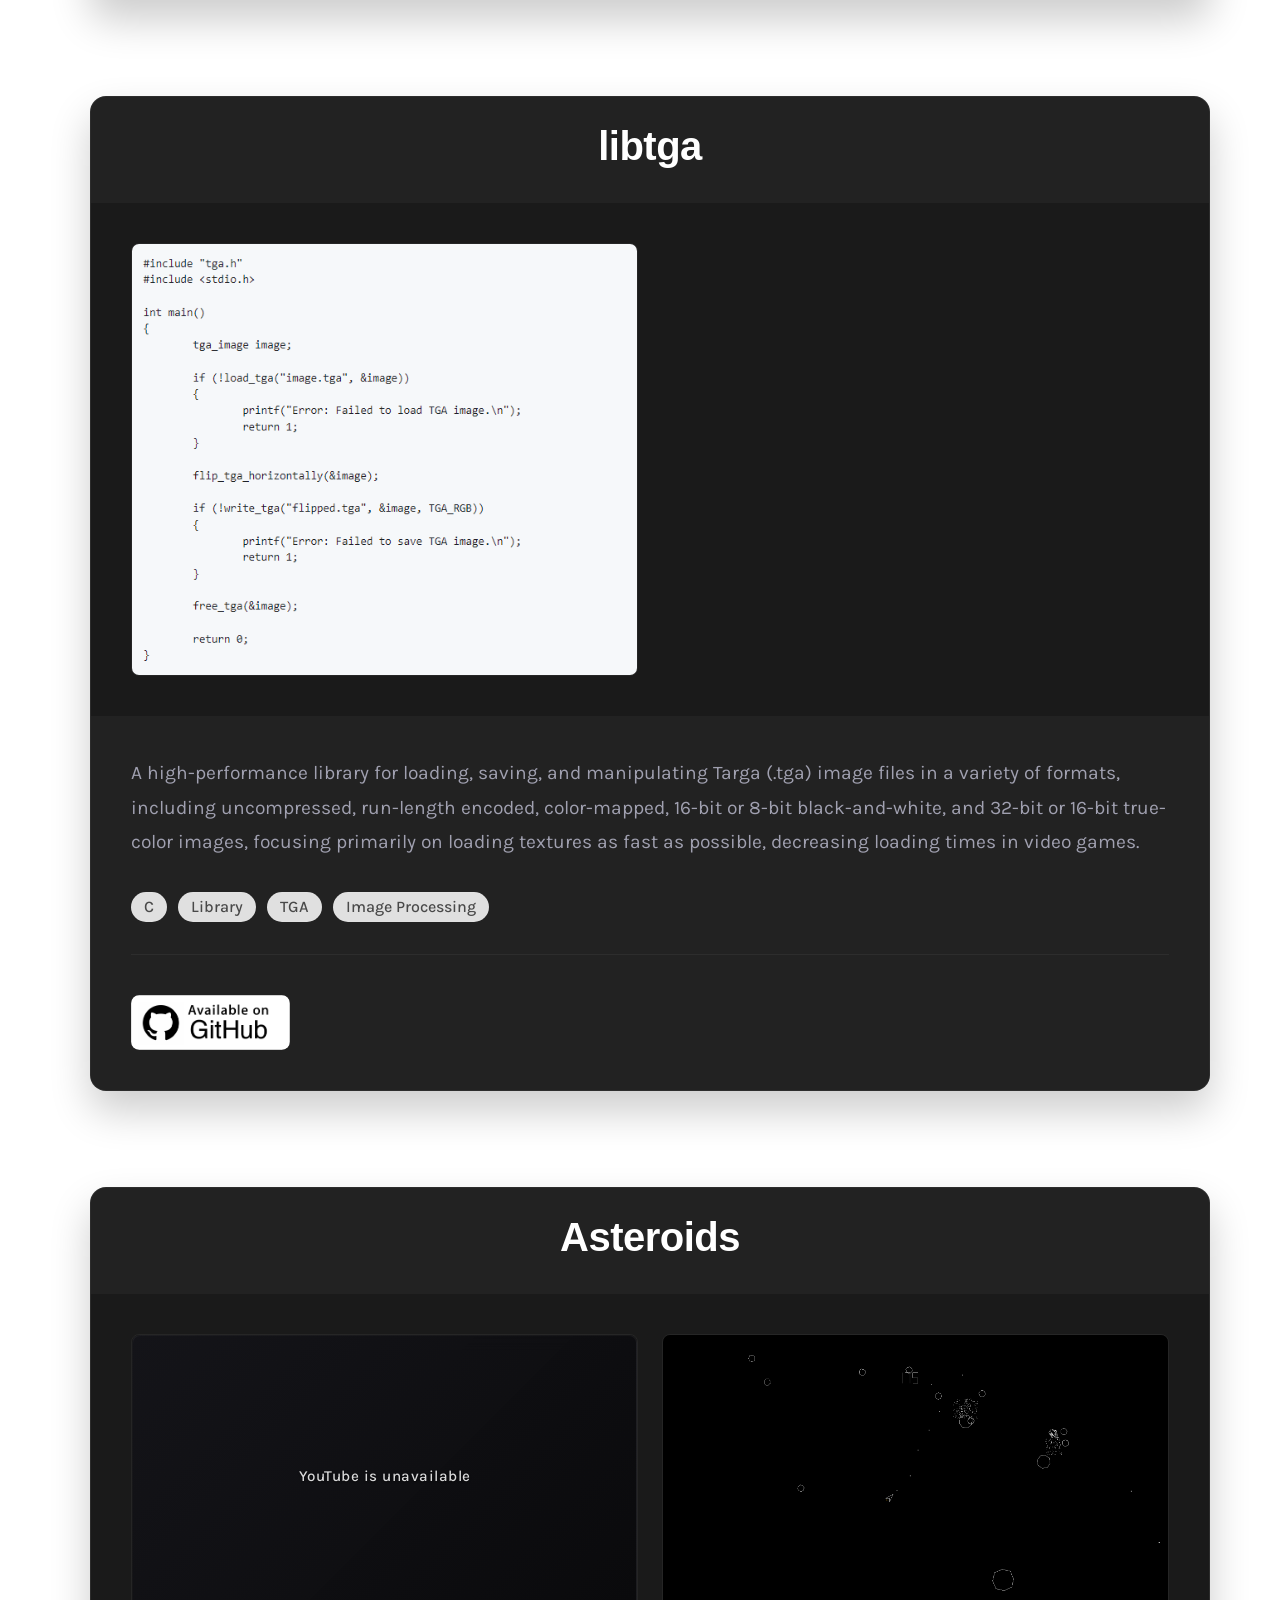
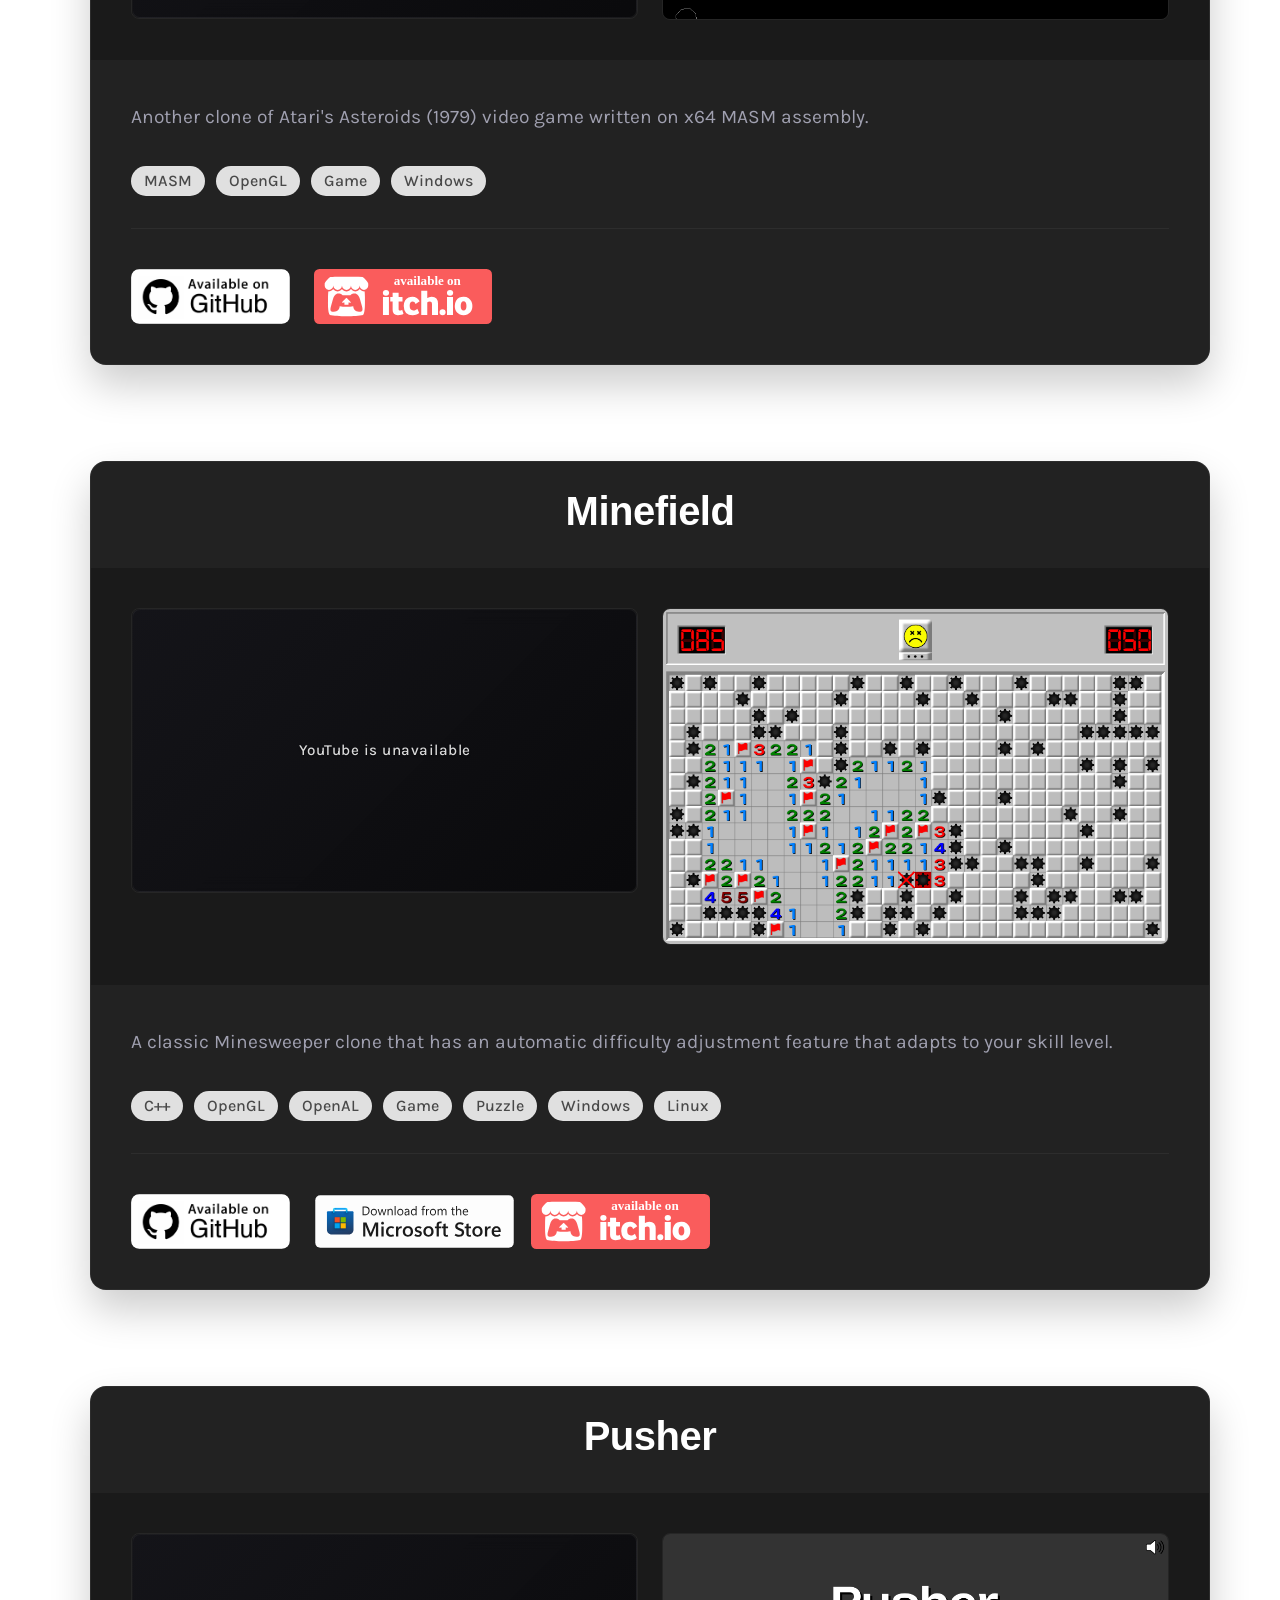
==== commit db5b4eb6: "Init" ====
--- a/index.html
+++ b/index.html
@@ -1,210 +1,196 @@
 <!DOCTYPE html>
 
 <html>
-	<head>
-		<title>Ilya Lyakhovets - Computer Programmer</title>
-
-		<meta name='robots' content='noindex,nofollow' />
-
-		<meta charset="utf-8" />
-		<meta lang="en" />
-		<meta http-equiv="Content-Type" />
-		<meta content="text/html" />
-		<meta name="viewport" content="width=device-width, initial-scale=1.0, user-scalable=no" />
-	  
-		<meta name="twitter:card" content="summary" />
-		<meta property='og:title' content='Ilya Lyakhovets - Computer Programmer'/>
-		<meta property='og:image' content='https://gravatar.com/avatar/655f60ffa1a6ae127097d64c8417f8a7687ff27865ecfe8720d171d88a812bda?s=300'/>
-		<meta property='og:description' content='Personal website'/>
-		<meta property='og:url' content='https://ilyalts.github.io/'/>
-		<meta name="description" content="Ilya Lyakhovets - Computer Programmer">
-		<meta name="author" content="Ilya Lyakhovets">
-
-		<link rel="stylesheet" href="css/style.css" type='text/css' media='all'>
-		<link rel='stylesheet' id='lts-fonts_url-css'  href='https://fonts.googleapis.com/css?family=Work+Sans%3A800%7CKarla%3A400%2C400italic%2C700%2C700italic&#038;subset=latin%2Clatin-ext' media='all' />
-		<link rel="icon" href="favicon.ico" type="image/x-icon">
-		
-		<script src="js/photo.js"></script>
-		
-		<!-- Global site tag (gtag.js) - Google Analytics -->
-		<script async src="https://www.googletagmanager.com/gtag/js?id=UA-62017066-2"></script>
-	</head>
-
-	<!--======================================== MAIN ========================================-->
-	<body class="logged-in admin-bar lts-front-page author-hidden">
-		<header id="masthead">
-			<div class="custom-header">
-				<div class="custom-header-image"> <!--style="background-image: url(images/projects/gold-raider.png);">-->
-					<video class="blur" autoplay muted loop id="background-video">
-					  <source src="videos/gold-raider.mp4" type="video/mp4">
-					</video>
-					
-					<div class="site-branding">
-						<div class="wrap">
-							<img class="avatar" src="https://gravatar.com/avatar/655f60ffa1a6ae127097d64c8417f8a7687ff27865ecfe8720d171d88a812bda?s=300" alt="Avatar">
-							<p class="site-title">Ilya Lyakhovets</p>
-							<p class="site-description">Computer Programmer</p>
-			
-							<footer  class="site-footer">
-								<nav class="social-navigation social-navigation-svg" aria-label="Social Links Menu">
-									<div class="menu-social-links-container">
-										<ul id="menu-social-links" class="menu">
-											<!--<li><a target="_blank" rel="noopener" href="https://www.facebook.com/IlyaLts">
-												<span class="screen-reader-text">Facebook</span><svg class="icon" aria-hidden="true" role="img"> <use href="#icon-facebook" xlink:href="#icon-facebook"></use> </svg></a></li>-->
-											<!--<li><a target="_blank" rel="noopener" href="https://x.com/IlyaLts">
-												<span class="screen-reader-text">X</span><svg class="icon" aria-hidden="true" role="img"> <use href="#icon-x-com" xlink:href="#icon-twitter"></use> </svg></a></li>-->
-											<li><a target="_blank" rel="noopener" href="https://www.youtube.com/watch?v=30zTLvPl2Go&list=PLLYiQsI5wtJwapplodnpHkqEillLr6jeK">
-												<span class="screen-reader-text">YouTube</span><svg class="icon" aria-hidden="true" role="img"> <use href="#icon-youtube" xlink:href="#icon-youtube"></use> </svg></a></li>
-											<li><a target="_blank" rel="noopener" href="https://ilyalts.itch.io/">
-												<span class="screen-reader-text">itch.io</span><svg class="icon" aria-hidden="true" role="img"> <use href="#icon-itch" xlink:href="#icon-itch"></use> </svg></a></li>
-											<li><a target="_blank" rel="noopener" href="http://github.com/IlyaLts">
-												<span class="screen-reader-text">GitHub</span><svg class="icon" aria-hidden="true" role="img"> <use href="#icon-github" xlink:href="#icon-github"></use> </svg></a></li>
-											<li><a target="_blank" rel="noopener" href="https://www.linkedin.com/in/ilyalts">
-												<span class="screen-reader-text">LinkedIn</span><svg class="icon" aria-hidden="true" role="img"> <use href="#icon-linkedin" xlink:href="#icon-linkedin"></use> </svg></a></li>
-											<li><a href="mailto:ilyalyakhovets@gmail.com">
-												<span class="screen-reader-text">E-mail</span><svg class="icon" aria-hidden="true" role="img"> <use href="#icon-mail" xlink:href="#icon-mail"></use> </svg></a></li>
-											<li><a target="_blank" rel="noopener" href="https://drive.google.com/file/d/1f4oYuUbys5PkiRNXTstNfZVbvb8HQ6Bp/view">
-												<span class="screen-reader-text">Resume</span><svg class="icon" aria-hidden="true" role="img"> <use href="#icon-resume" xlink:href="#icon-resume"></use> </svg></a></li>
-										</ul>
-									</div>
-								</nav> <!-- .social-navigation -->
-							</footer>
-						</div> <!-- .wrap -->
-					</div> <!-- .site-branding -->
-				</div>
-			</div> <!--.custom-header-->
-		</header> <!-- MAIN -->
-		
-		<!-- ABOUT -->
-		<div id="about" class="site-content">
-			<div id="primary" class="content-area">
-				<main class="site-main" role="main">
-				
+
+<head>
+	<script src="js/project-modal.js"></script>
+	<script async src="https://www.googletagmanager.com/gtag/js?id=G-PZ4EH35QF4"></script>
+	<script>
+	  window.dataLayer = window.dataLayer || [];
+	  function gtag(){dataLayer.push(arguments);}
+	  gtag('js', new Date());
+
+	  gtag('config', 'G-PZ4EH35QF4');
+	</script>
+	
+	<title>Ilya Lyakhovets - Software Developer</title>
+
+	<meta name='robots' content='noindex,nofollow' />
+
+	<meta charset="utf-8" />
+	<meta lang="en" />
+	<meta http-equiv="Content-Type" />
+	<meta content="text/html" />
+	<meta name="viewport" content="width=device-width, initial-scale=1.0, user-scalable=no" />
+
+	<meta name="twitter:card" content="summary" />
+	<meta property='og:title' content='Ilya Lyakhovets - Software Developer' />
+	<meta property='og:image'
+		content='https://gravatar.com/avatar/655f60ffa1a6ae127097d64c8417f8a7687ff27865ecfe8720d171d88a812bda?s=300' />
+	<meta property='og:description' content='Personal website' />
+	<meta property='og:url' content='https://ilyalts.github.io/' />
+	<meta name="description" content="Ilya Lyakhovets - Software Developer">
+	<meta name="author" content="Ilya Lyakhovets">
+
+	<link rel="stylesheet" href="css/style.css" type='text/css' media='all'>
+	<link rel='stylesheet'
+		href='https://fonts.googleapis.com/css?family=Work+Sans%3A800%7CKarla%3A400%2C400italic%2C700%2C700italic&#038;subset=latin%2Clatin-ext'
+		media='all' />
+
+	<!--Doesn't work properly in Firefox when using automatic option-->
+	<meta name="color-scheme" content="light">
+	<link rel="icon" href="favicon-black.ico" type="image/x-icon" media="(prefers-color-scheme: light)">
+	<link rel="icon" href="favicon-white.ico" type="image/x-icon" media="(prefers-color-scheme: dark)">
+</head>
+
+<!--======================================== MAIN ========================================-->
+
+<body class="lts-front-page">
+	<header id="masthead">
+		<div class="custom-header">
+			<div class="custom-header-image">
+				<video class="blur" autoplay muted loop id="background-video" poster="images/projects/blockcraft6.jpg">
+					<source src="videos/blockcraft3.mp4" type="video/mp4">
+				</video>
+
+				<div class="site-branding">
+					<div class="wrap">
+						<img class="avatar"
+							src="https://gravatar.com/avatar/655f60ffa1a6ae127097d64c8417f8a7687ff27865ecfe8720d171d88a812bda?s=300"
+							alt="Avatar">
+						<p class="site-title">Ilya Lyakhovets</p>
+						<p class="site-description">Software Developer</p>
+
+						<footer class="site-footer">
+							<nav class="social-navigation social-navigation-svg" aria-label="Social Links Menu">
+								<div>
+									<ul>
+										<li><a target="_blank" rel="noopener" href="http://github.com/IlyaLts">
+												<span class="screen-reader-text">GitHub</span><svg class="icon"
+													aria-hidden="true" role="img">
+													<use href="#icon-github" xlink:href="#icon-github"></use>
+												</svg></a></li>
+										<li><a target="_blank" rel="noopener"
+												href="https://www.linkedin.com/in/ilyalts">
+												<span class="screen-reader-text">LinkedIn</span><svg class="icon"
+													aria-hidden="true" role="img">
+													<use href="#icon-linkedin" xlink:href="#icon-linkedin"></use>
+												</svg></a></li>
+										<li><a href="mailto:ilyalyakhovets@gmail.com">
+												<span class="screen-reader-text">E-mail</span><svg class="icon"
+													aria-hidden="true" role="img">
+													<use href="#icon-mail" xlink:href="#icon-mail"></use>
+												</svg></a></li>
+										<li><a target="_blank" rel="noopener"
+												href="https://drive.google.com/file/d/1f4oYuUbys5PkiRNXTstNfZVbvb8HQ6Bp/view">
+												<span class="screen-reader-text">Resume</span><svg class="icon"
+													aria-hidden="true" role="img">
+													<use href="#icon-resume" xlink:href="#icon-resume"></use>
+												</svg></a></li>
+									</ul>
+								</div>
+							</nav> <!-- .social-navigation -->
+						</footer>
+					</div> <!-- .wrap -->
+				</div> <!-- .site-branding -->
+			</div>
+		</div> <!--.custom-header-->
+	</header> <!-- MAIN -->
+
+	<!-- ABOUT -->
+	<div class="site-content">
+		<div id="primary">
+			<main class="site-main" role="main">
+
 				<div class="wrap">
 					<article class="lts-intro">
 						<div class="entry-content">
-							<p style="text-align:center;">A passionate computer programmer who has been coding since 2009.
-														  Having been passionate about computers and spending countless hours
-														  playing video games since early childhood, I decided to turn my passion
-														  into a software engineer career. I am proficient in C/C++ and have experience
-														  with other programming languages such as C# and Assembly, as well as game engines
-														  like Unity and Unreal Engine.
-														  
-														  <br><br>
-														  Also have experience as a freelance software tester for various platforms and devices.
-														  Can conduct both manual and automation testing on Windows, Linux, Mac OS, iOS/Android smartphones, and iPadOS tablets.
+							<p style="text-align:center;">
+								Passionate C++ software developer with game and software development experience stretching back to 2009, with additional experience in C# and Unity.
+								<br><br>
+								Experienced freelance software QA tester proficient in manual and automated testing across desktop, mobile, and web platforms.
 						</div>
 					</article>
 				</div>
-			</div>
-		</div> <!-- ABOUT -->
-
-		<!--======================================== SKILLS ========================================-->
-		<article class="lts-panel one-column has-post-thumbnail">
-			<div class="panel-image"> <!--style="background-image: url(images/projects/pusher.png)");"-->
-				<video autoplay muted loop id="background-video">
-				  <source src="videos/gold-raider-multiplayer.mp4" type="video/mp4">
-				</video>
-				<div style="padding-top: 60%"></div>
-			</div>
-
-			<div class="panel-content" id='skills'>
-				<div class="wrap">
-					<header class="entry-header">
-						<h2 class="entry-title">Skills</h2>
-					</header> <!-- .entry-header -->
-
-					<div class="entry-content">
-						<p style="text-align: center; margin: 0px;">
-							<span class="tag">C</span>
-							<span class="tag">C++</span>
-							<span class="tag">C#</span>
-							<span class="tag">Assembly</span>
-							<span class="tag">HTML</span>
-							<span class="tag">CSS</span>
-							<span class="tag">SQL</span>
-							<span class="tag">Unity</span>
-							<span class="tag">Unreal Engine</span>
-							<span class="tag">OOP</span>
-							<span class="tag">STL</span>
-							<span class="tag">Windows SDK</span>
-							<span class="tag">OpenGL</span>
-							<span class="tag">GLSL</span>
-							<span class="tag">OpenAL</span>
-							<span class="tag">SDL</span>
-							<span class="tag">Qt</span>
-							<span class="tag">Git</span>
-							<span class="tag">Subversion</span>
-							<span class="tag">Visual Studio</span>
-							<span class="tag">Qt Creator</span>
-							<span class="tag">Eclipse</span>
-							<span class="tag">CMake</span>
-							<span class="tag">Doxygen</span>
-							<span class="tag">Selenium</span>
-							<span class="tag">Bugzilla</span>
-							<span class="tag">JMeter</span>
-							<span class="tag">Charles Proxy</span>
-							<span class="tag">JIRA</span>
-							<span class="tag">TestRail</span>
-							<span class="tag">Practitest</span>
-							<span class="tag">Selenium IDE</span>
-							<span class="tag">GIMP</span>
-							<span class="tag">VMware</span>
-							<span class="tag">VirtualBox</span>
-							<span class="tag">Google Docs</span>
-							<span class="tag">Game programming</span>
-							<span class="tag">Manual testing</span>
-							<span class="tag">Test automation</span>
-							<span class="tag">Test case execution</span>
-							<span class="tag">Test case writing</span>
-							<span class="tag">Web testing</span>
-							<span class="tag">Mobile testing</span>
-							<span class="tag">White box testing</span>
-							<span class="tag">Gray box testing</span>
-							<span class="tag">Black box testing</span>
-							<span class="tag">Regression testing</span>
-							<span class="tag">Smoke testing</span>
-							<span class="tag">Sanity testing</span>
-							<span class="tag">Cross-browser testing</span>
-							<span class="tag">Localization testing</span>
-							<span class="tag">API Testing</span>
-							<span class="tag">Chrome</span>
-							<span class="tag">Firefox</span>
-							<span class="tag">Safari</span>
-							<span class="tag">Microsoft Edge</span>
-							<span class="tag">Windows</span>
-							<span class="tag">Linux</span>
-							<span class="tag">Mac OS</span>
-							<span class="tag">iOS</span>
-							<span class="tag">iPadOS</span>
-							<span class="tag">Android</span>
-						</p>
-					</div> <!-- .entry-content -->
-				</div> <!-- .wrap -->
-			</div> <!-- .panel-content -->
-		</article> <!-- SKILLS -->
-
-		<!--======================================== EXPERIENCE ========================================-->
-		<article class="lts-panel one-column has-post-thumbnail" >
-			<div class="panel-image"> <!--style="background-image: url(images/projecminefieldts/.png)");"-->
-				<video autoplay muted loop id="background-video">
-				  <source src="videos/pusher.mp4" type="video/mp4">
-				</video>
-				<div style="padding-top: 60%"></div>
-			</div>
-
-			<div class="panel-content" id='experience'>
-				<div class="wrap">
-					<header class="entry-header">
-						<h2 class="entry-title">Experience</h2>
-					</header> <!-- .entry-header -->
-
-					<div class="entry-content">
-						<p style="text-align: center; margin-bottom: 0px;">
-							<strong>Freelance</strong>
-							<br><strong>Software Programmer</strong>
-							<br><strong>2011 &#8211; Present</strong> <!--(<span id="years-since">></span> years)
-							
+		</div>
+	</div> <!-- ABOUT -->
+
+	<!--======================================== SKILLS ========================================-->
+	<article class="lts-panel one-column has-post-thumbnail">
+		<div class="panel-image">
+			<video autoplay muted loop id="background-video" class="blur" poster="images/projects/gold-raider.png">
+				<source src="videos/blockcraft2.mp4" type="video/mp4">
+			</video>
+			<div style="padding-top: 60%"></div>
+		</div>
+
+		<div class="panel-content" id='skills'>
+			<div class="wrap">
+				<header class="entry-header">
+					<h2 class="entry-title">Skills</h2>
+				</header> <!-- .entry-header -->
+
+				<div class="entry-content">
+					<p style="text-align: center; margin: 0px;">
+						<span class="tag">C++</span>
+						<span class="tag">C</span>
+						<span class="tag">C#</span>
+						<span class="tag">Assembly</span>
+						<span class="tag">Unity</span>
+						<!--<span class="tag">Unreal Engine</span>-->
+						<span class="tag">OpenGL</span>
+						<span class="tag">GLSL</span>
+						<span class="tag">OpenAL</span>
+						<span class="tag">SDL</span>
+						<span class="tag">Qt</span>
+						<span class="tag">Windows SDK</span>
+						<span class="tag">SQL</span>
+						<span class="tag">HTML</span>
+						<span class="tag">CSS</span>
+						<span class="tag">Git</span>
+						<span class="tag">Subversion</span>
+						<span class="tag">CMake</span>
+						<span class="tag">Doxygen</span>
+						<span class="tag">GIMP</span>
+						<span class="tag">Game Development</span>
+						<span class="tag">Software Development</span>
+						<span class="tag">Selenium</span>
+						<span class="tag">JMeter</span>
+						<span class="tag">Charles Proxy</span>
+						<span class="tag">Manual Testing</span>
+						<span class="tag">Test Automation</span>
+						<span class="tag">API Testing</span>
+						<span class="tag">Black Box Testing</span>
+						<span class="tag">White Box Testing</span>
+						<span class="tag">Test Case Writing</span>
+						<span class="tag">Test Case Execution</span>
+						<span class="tag">Cross-Browser Testing</span>
+						<span class="tag">Cross-Platform Testing</span>
+						<span class="tag">Localization Testing</span>
+						<span class="tag">Desktop Testing</span>
+						<span class="tag">Web Testing</span>
+						<span class="tag">Mobile Testing</span>
+					</p>
+				</div> <!-- .entry-content -->
+			</div> <!-- .wrap -->
+		</div> <!-- .panel-content -->
+	</article> <!-- SKILLS -->
+
+	<!--======================================== EXPERIENCE ========================================-->
+	<article class="lts-panel one-column has-post-thumbnail">
+
+
+		<div class="panel-content">
+			<div class="wrap">
+				<header class="entry-header">
+					<h2 class="entry-title">Experience</h2>
+				</header> <!-- .entry-header -->
+
+				<div class="entry-content">
+					<p style="text-align: center; margin-bottom: 0px;">
+						<br><strong>Independent Software Developer</strong>
+						<br><strong>2011 &#8211; Present</strong> <!--(<span id="years-since">></span> years)
+
 							<script>
 								const currentDate = new Date();
 								const referenceDate = new Date('2011-01-01');
@@ -213,650 +199,809 @@
 								const yearsSinceElement = document.getElementById('years-since');
 								yearsSinceElement.textContent = `${years}`;
 							</script>-->
+					</p>
+
+					<p style="text-align: left;">
+					<ul>
+						<li>Developing an in-house cross-platform game engine in C++ using modern OpenGL and OpenAL for personal game projects and educational purposes.</li>
+						<li>Developing commercial games with the in-house engine, including a modern Lode Runner with new mechanics, a highly realistic Tennis Simulator based on real physics, and a survival voxel-based game.</li>
+						<li>Developed multiple free, cross-platform, open- and closed-source video games with the in-house game engine, serving as regression tests.</li>
+						<li>Developed multiple cross-platform desktop utilities using C++ and Qt framework, including SyncManager, which helps people synchronize files across folders with minimal memory usage and highest performance.</li>
+						<li>Developed a high-performance C library for loading, saving, and manipulating Targa (.tga)
+							image files in a variety of formats, focusing on loading performance, decreasing loading times in video games.</li>
+					</ul>
+					</p>
+
+					<hr>
+
+					<p style="text-align: center; margin-bottom: 0px;">
+						<strong>Freelance Software Tester</strong>
+						<br><strong>2015 &#8211; March 2022</strong> <!--(6 years)-->
+					</p>
+
+					<a href="https://drive.google.com/drive/folders/1ATy_b-xIXUWzj7LUJRmnnzWCVTN3rVWt?usp=sharing" target="_blank" class="github-link"><p style="text-align:center;">Proof of work</a>
+
+					<div>
+						<p style="text-align:left;">
+						<ul>
+							<li>Conducted functional, regression, smoke, sanity, cross-browser, localization, API,
+								payment testing, and bug verifications across a variety of software products, including
+								desktop and mobile video games, desktop software, mobile applications, web applications,
+								and websites on Windows, Linux, iOS/Android smartphones, and iPadOS tablets.</li>
+							<li>Contributed to product testing for over 100 customers for various products, including: Slack for Windows, Linux, and iOS; Audi used cars, Neteller, Paysafe, Rolex, eBay, Facebook websites; Nike, Adidas, Beeline TV, Dailymotion, Twoo, Payoneer, PayPal, Aircall, Lightricks, Facetune, Photoleap, Skyscanner iOS/Android apps, iOS games by Ferrero and King, Applicaster SDK test iOS apps, BiP messenger, security software, gambling games such as PokerStars, and many other products.</li>
+						</ul>
+
+						<details>
+							<summary>List of most memorable contributions</summary>
+
+							<ul>
+								<li><b>Slack app</b> <i>(functional testing on various Linux distributions, Windows, and
+										iOS smartphones)</i></li>
+								<li><b>Audi used cars website</b> <i>(functional cross-browser testing)</i></li>
+								<li><b>Dailymotion iOS app</b> <i>(functional testing)</i></li>
+								<li><b>Beeline TV iOS app</b> <i>(functional testing for smartphones and iPads)</i></li>
+								<li><b>Twoo social network iOS app</b> <i>(functional testing)</i></li>
+								<li><b>Nike iOS/Android app</b> <i>(payment testing)</i></li>
+								<li><b>Adidas iOS app</b> <i>(functional testing)</i></li>
+								<li><b>Applicaster SDK, and StartApp SDK</b> <i>(functional testing of various
+										applications that utilize those SDK)</i></li>
+								<li><b>Magic Kinder Ducati, Magic Kinder, Jurassic World, and other iOS games by
+										Ferrero</b> <i>(functional and QR code scanning testing)</i></li>
+								<li><b>BabyTV, BabyFirst iOS apps</b> <i>(functional testing)</i></li>
+								<li><b>Cybersecurity software</b> <i>(functional and stability testing on Windows,
+										ensuring that the system performs as expected and everything works as
+										intended)</i></li>
+								<li><b>Lightricks, Facetune, and Photoleap iOS apps</b> <i>(functional testing)</i></li>
+								<li><b>Skyscanner app</b> <i>(sanity testing for iOS smartphones)</i></li>
+								<li><b>BiP messenger iOS app</b> <i>(functional and localization testing)</i></li>
+								<li><b>Magisto, and KineMaster iOS apps</b> <i>(functional testing)</i></li>
+								<li><b>Neteller website</b> <i>(functional testing of onboarding functionality)</i></li>
+								<li><b>Kaltura Capture</b> <i>(functional testing)</i></li>
+								<li><b>Candy Crush Saga iOS and Bubble Width 3 games by King</b> <i>(localization testing)</i></li>
+								<li><b>Coin Master iOS game</b> <i>(sanity testing and bug hunting)</i></li>
+								<li><b>Smart Capture iOS app by Onfido</b> <i>(functional testing)</i></li>
+								<li><b>Aircall app</b> <i>(functional testing on Windows, and iOS smartphones)</i></li>
+								<li><b>Payoneer iOS app</b> <i>(functional and usability testing of a new modern
+										app)</i></li>
+								<li><b>Facebook app</b> <i>(Functional testing of a new regional ad posting feature)</i>
+								</li>
+								<li><b>eBay website</b> <i>(functional testing of a new search feature)</i></li>
+								<li><b>PokerStars, Europa Casino, and other gambling websites and games</b>
+									<i>(functional, performance, and deposit testing)</i>
+								</li>
+								<li><b>Rolex website</b> <i>(price checking)</i></li>
+								<li><b>Trax Retail iOS app</b> <i>(bug hunting)</i></li>
+								<li><b>TechRepublic website</b> <i>(functional testing on desktop, and iOS
+										smartphones)</i></li>
+								<li><b>Seenit Capture iOS app</b> <i>(functional testing)</i></li>
+								<li><b>CNET Tech Today iOS app</b> <i>(functional testing)</i></li>
+								<li><b>Gemalto MobilePass+ ios app</b> <i>(functinal testing)</i></li>
+								<li><b>Experis iOS app</b> <i>(functional testing)</i></li>
+								<li><b>Emirates website</b> <i>(functional, and localization testing)</i></li>
+								<li><b>NFL website</b> <i>(functional testing on iOS smartphones)</i></li>
+								<li><b>Dan Patrick Live Session iOS app</b> <i>(functional testing)</i></li>
+							</ul>
+						</details>
 						</p>
-						
-						<p style="text-align: left;">
-							<ul>
-								<li>Developing a custom cross-platform game engine for personal game projects and educational purposes.</li>
-								<li>Developing a commercial Lode Runner game, and the most realistic Tennis Simulator, based on real physics, using the custom-made engine.</li>
-								<li>Developed a lightweight synchronization utility that automatically keeps files and folders synchronized across different folders, focusing on performance and memory efficiency.</li>
-								<li>Developed several small cross-platform open-source video games using the custom-made game engine, testing its functionality.</li>
-								<li>Developed a high-performance C library for loading, saving, and manipulating Targa (.tga) image files in a variety of formats, optimized for video games.</li>
-								<li>Developed a utility for instant grammar correction in any text field via keyboard shortcut, powered by Large Language Models (LLM).</li>
-								<li>Developed a source code counter tool that helps measure source code, and compare changes in metrics since the last measurement.</li>
-							</ul>
-						</p>
-							
-						<hr>
-					
-						<p style="text-align: center; margin-bottom: 0px;">
-							<strong>Freelance</strong>
-							<br><strong>Software Tester</strong>
-							<br><strong>2015 &#8211; March 2022</strong> <!--(6 years)-->
-						</p>
-						
-						<div class="align:center;">
-							<p style="text-align:left;">
-								<ul>
-								  <li>Conducted functional, regression, smoke, sanity, cross-browser, localization, API, payment testing, and bug verifications across a variety of software products, including desktop and mobile video games, desktop software, mobile applications, web applications, and websites on  Windows, Linux, iOS/Android smartphones, and iPadOS tablets.</li>
-								  <li>Contributed to product testing for various products, including mostly: Slack for Windows, Linux, and iOS; Audi used cars, Neteller websites; Nike, Adidas, Beeline TV, Dailymotion, Twoo, Payoneer, Aircall, Lightricks, Facetune, Photoleap, Skyscanner iOS/Android apps, iOS games by Ferrero and King, Applicaster SDK test iOS apps, BiP messenger, some security software, and many others.</li>
-								  <li>Contributed to product testing for over 100 customers, including global companies like Slack, Audi, Nike, Adidas, Dailymotion, Skyscanner, Payoneer, Ferrero, Paysafe, Rolex, eBay, Facebook, and others.</li>
-								</ul>
-
-								<details>
-									<summary>List of most memorable contributions</summary>
-									
-									<ul>
-										<li><b>Slack app</b> <i>(functional testing on various Linux distributions, Windows, and iOS smartphones)</i></li>
-										<li><b>Audi used cars website</b> <i>(functional cross-browser testing)</i></li>
-										<li><b>Dailymotion iOS app</b> <i>(functional testing)</i></li>
-										<li><b>Beeline TV iOS app</b> <i>(functional testing for smartphones and iPads)</i></li>
-										<li><b>Twoo social network iOS app</b> <i>(functional testing)</i></li>
-										<li><b>Nike iOS/Android app</b> <i>(payment testing)</i></li>
-										<li><b>Adidas iOS app</b> <i>(functional testing)</i></li>
-										<li><b>Applicaster SDK, and StartApp SDK</b> <i>(functional testing of various applications that utilize those SDK)</i></li>
-										<li><b>Magic Kinder Ducati, Magic Kinder, Jurassic World, and other iOS games by Ferrero</b> <i>(functional and QR code scanning testing)</i></li>
-										<li><b>BabyTV, BabyFirst iOS apps</b> <i>(functional testing)</i></li>
-										<li><b>Cybersecurity software</b> <i>(functional and stability testing on Windows, ensuring that the system performs as expected and everything works as intended)</i></li>
-										<li><b>Lightricks, Facetune, and Photoleap iOS apps</b> <i>(functional testing)</i></li>
-										<li><b>Skyscanner app</b> <i>(sanity testing for iOS smartphones)</i></li>
-										<li><b>BiP messenger iOS app</b> <i>(functional and localization testing)</i></li>
-										<li><b>Magisto, and KineMaster iOS apps</b> <i>(functional testing)</i></li>
-										<li><b>Neteller website</b> <i>(functional testing of onboarding functionality)</i></li>
-										<li><b>Kaltura Capture</b> <i>(functional testing)</i></li>
-										<li><b>Candy Crush Saga iOS game by King</b> <i>(localization testing)</i></li>
-										<li><b>Coin Master iOS game</b> <i>(sanity testing and bug hunting)</i></li>
-										<li><b>Smart Capture iOS app by Onfido</b> <i>(functional testing)</i></li>
-										<li><b>Aircall app</b> <i>(functional testing on Windows, and iOS smartphones)</i></li>
-										<li><b>Payoneer iOS app</b> <i>(functional and usability testing of a new modern app)</i></li>
-										<li><b>Facebook app</b> <i>(Functional testing of a new regional ad posting feature)</i></li>
-										<li><b>eBay website</b> <i>(functional testing of a new search feature)</i></li>
-										<li><b>PokerStars, Europa Casino, and other gambling websites and games</b> <i>(functional, performance, and deposit testing)</i></li>
-										<li><b>Rolex website</b> <i>(price checking)</i></li>
-										<li><b>Trax Retail iOS app</b> <i>(bug hunting)</i></li>
-										<li><b>TechRepublic website</b> <i>(functional testing on desktop, and iOS smartphones)</i></li>
-										<li><b>Seenit Capture iOS app</b> <i>(functional testing)</i></li>
-										<li><b>CNET Tech Today iOS app</b> <i>(functional testing)</i></li>										
-										<li><b>Gemalto MobilePass+ ios app</b> <i>(functinal testing)</i></li>
-										<li><b>Experis iOS app</b> <i>(functional testing)</i></li>
-										<li><b>Emirates website</b> <i>(functional, and localization testing)</i></li>
-										<li><b>NFL website</b> <i>(functional testing on iOS smartphones)</i></li>
-										<li><b>Dan Patrick Live Session iOS app</b> <i>(functional testing)</i></li>
-									</ul>
-								</details>
-							</p>
-						</div>
-					</div> <!-- .entry-content -->
-				</div> <!-- .wrap -->
-			</div> <!-- .panel-content -->
-		</article> <!-- EXPERIENCE -->
-
-		<!--======================================== PROJECTS ========================================-->
-		<article class="lts-panel one-column has-post-thumbnail" >
-
-			<div class="panel-image"> <!--style="background-image: url(images/projects/asteroids.png);">-->
-				<video autoplay muted loop id="background-video">
-				  <source src="videos/asteroids.mp4" type="video/mp4">
-				</video>
-				<div style="padding-top: 60%"></div>
-			</div>
-
-			<div class="panel-content" id='projects'>
-				<div class="wrap">
-					<header class="entry-header">
-						<h2 class="entry-title">Projects</h2>
-					</header> <!-- .entry-header -->
-				
-					<div class="portfolio-projects">
-					
-						<!-- libEngine -->
-						<article class="portfolio has-post-thumbnail">
-							<div class="post-thumbnail">
-								<img src="images/projects/lib-engine.png?w=900&#038;h=600&#038;crop=1" width="900" height="600" class="portfolio-featured-image" alt="" title="Tennis Simulator">
-							</div> <!-- .post-thumbnail -->
-						
-							<div class="project-archive-content">
-								<div>
-									<header class="entry-header">
-										<h2 class="entry-title"><a target="_blank" href="https://github.com/IlyaLts/libEngine" tabindex="-1" rel="bookmark">libEngine</a></h2>
-									</header>
-									
-									<div class="entry-meta">
-										<span class="cat-links">A small cross-platform game engine for personal game projects and educational purposes.</a></span>
-									</div> <!-- .entry-meta -->
-
-								</div> <!-- .project-archive-content-wrap -->
-							</div> <!-- .project-archive-content -->
-						</article> <!-- libEngine -->
-
-						<!-- Space Program -->
-						<article class="portfolio has-post-thumbnail">
-							<div class="post-thumbnail">
-								<img src="images/projects/space-program.jpg?w=900&#038;h=600&#038;crop=1" width="900" height="600" class="portfolio-featured-image" alt="" title="Space Program">
-							</div> <!-- .post-thumbnail -->
-							
-							<div class="project-archive-content">
-								<div>
-									<header class="entry-header">
-										<h2 class="entry-title"><a target="_blank" href="https://ilyalts.itch.io/space-program" tabindex="-1" rel="bookmark">Space Program</a></h2>
-									</header>
-									
-									<div class="entry-meta">
-										<span class="cat-links">A game about space exploration.</a></span>
-									</div> <!-- .entry-meta -->
-
-								</div> <!-- .project-archive-content-wrap -->
-							</div> <!-- .project-archive-content -->
-						</article> <!-- Space Program -->
-
-						<!-- Tennis Simulator -->
-						<article class="portfolio has-post-thumbnail">
-							<div class="post-thumbnail">
-								<img src="images/projects/tennis-simulator.png?w=900&#038;h=600&#038;crop=1" width="900" height="600" class="portfolio-featured-image" alt="" title="Tennis Simulator">
-							</div> <!-- .post-thumbnail -->
-						
-							<div class="project-archive-content">
-								<div>
-									<header class="entry-header">
-										<h2 class="entry-title"><a target="_blank" href="https://ilyalts.itch.io/tennis-simulator" tabindex="-1" rel="bookmark">Tennis Simulator</a></h2>
-									</header>
-									
-									<div class="entry-meta">
-										<span class="cat-links">A tennis simulator game based on real physics.</a></span>
-									</div> <!-- .entry-meta -->
-
-								</div> <!-- .project-archive-content-wrap -->
-							</div> <!-- .project-archive-content -->
-						</article> <!-- Tennis Simulator -->
-
-						<!-- Gold Raider -->
-						<article class="portfolio has-post-thumbnail">
-							<div class="post-thumbnail">
-								<img src="gifs/gold-raider.gif?w=896&#038;h=512&#038;crop=1" width="900" height="600" class="portfolio-featured-image" alt="" title="Gold Raider">
-								<!-- <img src="images/projects/gold-raider.png?w=896&#038;h=512&#038;crop=1" width="900" height="600" class="portfolio-featured-image" alt="" title="Gold Raider"> -->
-							</div> <!-- .post-thumbnail -->
-							
-							<div class="project-archive-content">
-								<div>
-									<header class="entry-header">
-										<h2 class="entry-title"><a target="_blank" href="https://ilyalts.itch.io/gold-raider" tabindex="-1" rel="bookmark">Gold Raider</a></h2>
-									</header>
-									
-									<div class="entry-meta">
-										<span class="cat-links">A puzzle video game inspired by Lode Runner: The Mad Monks’ Revenge, a classic game from the 90s.</a></span>
-									</div> <!-- .entry-meta -->
-																		
-								</div> <!-- .project-archive-content-wrap -->
-							</div> <!-- .project-archive-content -->
-						</article> <!-- Gold Raider -->
-
-						<!-- BlockCraft -->
-						<article class="portfolio has-post-thumbnail">
-							<div class="post-thumbnail">
-								<img src="images/projects/blockcraft.png?w=896&#038;h=512&#038;crop=1" width="900" height="600" class="portfolio-featured-image" alt="" title="Blockcraft">
-							</div> <!-- .post-thumbnail -->
-							
-							<div class="project-archive-content">
-								<div>
-									<header class="entry-header">
-										<h2 class="entry-title"><a target="_blank" href="https://github.com/IlyaLts/BlockCraft" tabindex="-1" rel="bookmark">BlockCraft</a></h2>
-									</header>
-									
-									<div class="entry-meta">
-										<span class="cat-links">A simple Minecraft clone made for fun.</a></span>
-									</div> <!-- .entry-meta -->
-
-								</div> <!-- .project-archive-content-wrap -->
-							</div> <!-- .project-archive-content -->
-						</article> <!-- BlockCraft -->
-						
-						<!-- libtga -->
-						<article class="portfolio has-post-thumbnail">
-							<div class="post-thumbnail">
-								<img src="images/projects/libtga.png?w=896&#038;h=512&#038;crop=1" width="900" height="600" class="portfolio-featured-image" alt="" title="libtga">
-							</div> <!-- .post-thumbnail -->
-							
-							<div class="project-archive-content">
-								<div>
-									<header class="entry-header">
-										<h2 class="entry-title"><a target="_blank" href="https://github.com/IlyaLts/libtga" tabindex="-1" rel="bookmark">libtga</a></h2>
-									</header>
-									
-									<div class="entry-meta">
-										<span class="cat-links">A library for loading, saving, and manipulating Targa (.tga) image files in a variety of formats, including uncompressed, run-length encoded, color-mapped, black-and-white, and 32-bit or 16-bit true-color images.</a></span>
-									</div> <!-- .entry-meta -->
-
-								</div> <!-- .project-archive-content-wrap -->
-							</div> <!-- .project-archive-content -->
-						</article> <!-- libtga -->
-
-						<!-- Asteroids -->
-						<article class="portfolio has-post-thumbnail">
-							<div class="post-thumbnail">
-								<img src="gifs/asteroids.gif?w=896&#038;h=512&#038;crop=1" width="900" height="600" class="portfolio-featured-image" alt="" title="Asteroids">
-								<!-- <img src="images/projects/asteroids.png?w=896&#038;h=512&#038;crop=1" width="900" height="600" class="portfolio-featured-image" alt="" title="Asteroids"> -->
-							</div> <!-- .post-thumbnail -->
-							
-							<div class="project-archive-content">
-								<div>
-									<header class="entry-header">
-										<h2 class="entry-title"><a target="_blank" href="https://github.com/IlyaLts/Asteroids" tabindex="-1" rel="bookmark">Asteroids</a></h2>
-									</header>
-									
-									<div class="entry-meta">
-										<span class="cat-links">Asteroids video game written on x64 MASM assembly.</a></span>
-									</div> <!-- .entry-meta -->
-
-									<br>
-									<a href="https://ilyalts.itch.io/asteroids" class="imagelink" tabindex="-1" style="text-decoration: none; position: relative; z-index: 1;" target="_blank">
-										<img style="width: auto; height: 40px;" src="images/logos/itchio-color.svg">
-									</a>
-
-								</div> <!-- .project-archive-content-wrap -->
-							</div> <!-- .project-archive-content -->
-						</article> <!-- Asteroids -->
-
-						<!-- Pusher -->
-						<article class="portfolio has-post-thumbnail">
-							<div class="post-thumbnail">
-								<img src="gifs/pusher.gif?w=544&#038;h=600&#038;crop=1" width="900" height="600" class="portfolio-featured-image" alt="" title="Pusher">
-								<!-- <img src="images/projects/pusher.png?w=544&#038;h=600&#038;crop=1" width="900" height="600" class="portfolio-featured-image" alt="" title="Pusher"> -->
-							</div> <!-- .post-thumbnail -->
-
-							<div class="project-archive-content">
-								<div>
-									<header class="entry-header">
-										<h2 class="entry-title"><a target="_blank" href="https://github.com/IlyaLts/Pusher" tabindex="-1" rel="bookmark">Pusher</a></h2>
-									</header>
-									
-									<div class="entry-meta">
-										<span class="cat-links">A puzzle video game in which the player pushes boxes around in a warehouse.</a></span>
-									</div> <!-- .entry-meta -->
-
-									<br>
-									<a href="https://ilyalts.itch.io/pusher" class="imagelink" tabindex="-1" style="text-decoration: none; position: relative; z-index: 1;" target="_blank">
-										<img style="width: auto; height: 40px;" src="images/logos/itchio-color.svg">
-									</a>
-
-								</div> <!-- .project-archive-content-wrap -->
-							</div> <!-- .project-archive-content -->
-						</article> <!-- Pusher -->
-
-						<!-- Minefield -->
-						<article class="portfolio has-post-thumbnail">
-							<div class="post-thumbnail">
-								<img src="gifs/minefield.gif?w=544&#038;h=600&#038;crop=1" width="900" height="600" class="portfolio-featured-image" alt="" title="Minefield">
-								<!-- <img src="images/projects/minefield.png?w=544&#038;h=600&#038;crop=1" width="900" height="600" class="portfolio-featured-image" alt="" title="Minefield"> -->
-							</div> <!-- .post-thumbnail -->
-
-							<div class="project-archive-content">
-								<div>
-									<header class="entry-header">
-										<h2 class="entry-title"><a target="_blank" href="https://github.com/IlyaLts/Minefield" tabindex="-1" rel="bookmark">Minefield</a></h2>
-									</header>
-									
-									<div class="entry-meta">
-										<span class="cat-links">A minesweeper clone with an automatic difficulty adjustment feature.</a></span>
-									</div> <!-- .entry-meta -->
-
-									<br>
-									<a href="https://ilyalts.itch.io/minefield" class="imagelink" tabindex="-1" style="text-decoration: none; position: relative; z-index: 1;" target="_blank">
-										<img style="width: auto; height: 40px;" src="images/logos/itchio-color.svg">
-									</a>
-
-								</div> <!-- .project-archive-content-wrap -->
-							</div> <!-- .project-archive-content -->
-						</article> <!-- Minefield -->
-
-						<!-- Tetris 2012 -->
-						<article class="portfolio has-post-thumbnail">
-							<div class="post-thumbnail">
-								<img src="gifs/tetris-2012.gif?w=544&#038;h=600&#038;crop=1" width="900" height="600" class="portfolio-featured-image" title="Tetris">
-								<!-- <img src="images/projects/tetris-2012.png?w=544&#038;h=600&#038;crop=1" width="900" height="600" class="portfolio-featured-image" title="Tetris"> -->
-							</div> <!-- .post-thumbnail -->
-							
-							<div class="project-archive-content">
-								<div>
-									<header class="entry-header">
-										<h2 class="entry-title"><a target="_blank" href="https://github.com/IlyaLts/Tetris-2012" tabindex="-1" rel="bookmark">Tetris 2012</a></h2>
-									</header>
-									
-									<div class="entry-meta">
-										<span class="cat-links">Yet one more Tetris! Just For Fun!</a></span>
-									</div> <!-- .entry-meta -->
-
-									<br>
-									<a href="https://ilyalts.itch.io/tetris-2012" class="imagelink" tabindex="-1" style="text-decoration: none; position: relative; z-index: 1;" target="_blank">
-										<img style="width: auto; height: 40px;" src="images/logos/itchio-color.svg">
-									</a>
-
-								</div> <!-- .project-archive-content-wrap -->
-							</div> <!-- .project-archive-content -->
-						</article> <!-- Tetris 2012 -->
-				
-						<!-- Tetris 2012 Unity -->
-						<article class="portfolio has-post-thumbnail">
-							<div class="post-thumbnail">
-								<img src="images/projects/tetris-2012-unity.png?w=544&#038;h=600&#038;crop=1" width="900" height="600" class="portfolio-featured-image" alt="" title="Tetris">
-							</div> <!-- .post-thumbnail -->
-							
-							<div class="project-archive-content">
-								<div>
-									<header class="entry-header">
-										<h2 class="entry-title"><a target="_blank" href="https://github.com/IlyaLts/Tetris-2012-Unity" tabindex="-1" rel="bookmark">Tetris 2012 Unity</a></h2>
-									</header>
-									
-									<div class="entry-meta">
-										<span class="cat-links">A Unity port of Tetris 2012.</a></span>
-									</div> <!-- .entry-meta -->
-									
-									<br>
-									<a href="https://ilyalts.itch.io/tetris-2012-unity" class="imagelink" tabindex="-1" style="text-decoration: none; vertical-align: bottom; position: relative; z-index: 1;" target="_blank">
-										<img style="width: auto; height: 40px;" src="images/logos/itchio-color.svg">
-									</a>
-									
-								</div> <!-- .project-archive-content-wrap -->
-							</div> <!-- .project-archive-content -->
-						</article> <!-- Tetris 2012 Unity -->
-
-						<!-- Grammar Checker -->
-						<article class="portfolio has-post-thumbnail">
-							<div class="post-thumbnail">
-								<!-- <img src="gifs/grammar-checker.gif?w=801&#038;h=432&#038;crop=1" width="900" height="600" class="portfolio-featured-image" alt="" title="Grammar Checker"> -->
-								<img src="images/projects/grammar-checker.png?w=801&#038;h=432&#038;crop=1" width="900" height="600" class="portfolio-featured-image" alt="" title="Grammar Checker">
-							</div> <!-- .post-thumbnail -->
-
-							<div class="project-archive-content">
-								<div>
-									<header class="entry-header">
-										<h2 class="entry-title"><a target="_blank" href="https://github.com/IlyaLts/GrammarChecker" tabindex="-1" rel="bookmark">Grammar Checker</a></h2>
-									</header>
-									
-									<div class="entry-meta">
-										<span class="cat-links">A utility for instant grammar correction in any text field via keyboard shortcut, powered by Large Language Models (LLM).</a></span>
-									</div> <!-- .entry-meta -->
-																
-									<a href="https://grammarchecker.sourceforge.net/" class="imagelink" tabindex="-1" style=		"text-decoration: none; position: relative; z-index: 1;" target="_blank">
-										<img style="width: auto; height: 40px;" src="images/logos/Sourceforge_logo.svg">
-									</a>
-									
-									<br>
-									
-									<a href="https://sourceforge.net/projects/grammarchecker/files/latest/download"><img alt="Download GrammarChecker" src="https://img.shields.io/sourceforge/dt/grammarchecker.svg" ></a>
-
-								</div> <!-- .project-archive-content-wrap -->
-							</div> <!-- .project-archive-content -->
-						</article> <!-- Grammar Checker -->
-
-						<!-- Sync Manager -->
-						<article class="portfolio has-post-thumbnail">
-							<div class="post-thumbnail">
-								<img src="images/projects/sync-manager.png?w=801&#038;h=432&#038;crop=1" width="900" height="600" class="portfolio-featured-image" alt="" title="Code Metrics">
-							</div> <!-- .post-thumbnail -->
-
-							<div class="project-archive-content">
-								<div>
-									<header class="entry-header">
-										<h2 class="entry-title"><a target="_blank" href="https://github.com/IlyaLts/SyncManager" tabindex="-1" rel="bookmark">Sync Manager</a></h2>
-									</header>
-									
-									<div class="entry-meta">
-										<span class="cat-links">Custom files/folders synchronization manager that automatically keeps files and folders in sync across different locations.</a></span>
-									</div> <!-- .entry-meta -->
-									
-									<a href="https://syncmanager.sourceforge.net/" class="imagelink" tabindex="-1" style=		"text-decoration: none; position: relative; z-index: 1;" target="_blank">
-										<img style="width: auto; height: 40px;" src="images/logos/Sourceforge_logo.svg">
-									</a>
-									
-									<br>
-									
-									<a href="https://sourceforge.net/projects/syncmanager/files/latest/download"><img alt="Download SyncManager" src="https://img.shields.io/sourceforge/dt/syncmanager.svg" ></a>
-
-								</div> <!-- .project-archive-content-wrap -->
-							</div> <!-- .project-archive-content -->
-						</article> <!-- Sync Manager -->
-
-						<!-- Code Metrics -->
-						<article class="portfolio has-post-thumbnail">
-							<div class="post-thumbnail">
-								<img src="images/projects/code-metrics.png?w=801&#038;h=432&#038;crop=1" width="900" height="600" class="portfolio-featured-image" alt="" title="Code Metrics">
-							</div> <!-- .post-thumbnail -->
-
-							<div class="project-archive-content">
-								<div>
-									<header class="entry-header">
-										<h2 class="entry-title"><a target="_blank" href="https://github.com/IlyaLts/CodeMetrics" tabindex="-1" rel="bookmark">Code Metrics</a></h2>
-									</header>
-									
-									<div class="entry-meta">
-										<span class="cat-links">A source code counter for personal use that helps measure source code, and compare changes in metrics since the last measurement.</a></span>
-									</div> <!-- .entry-meta -->
-								</div> <!-- .project-archive-content-wrap -->
-							</div> <!-- .project-archive-content -->
-						</article> <!-- Code Metrics -->
-
-						<!-- File Encryptor -->
-						<article class="portfolio has-post-thumbnail">
-							<div class="post-thumbnail">
-								<img src="images/projects/file-encryptor.png?w=801&#038;h=432&#038;crop=1" width="900" height="600" class="portfolio-featured-image" alt="" title="Code Metrics">
-							</div> <!-- .post-thumbnail -->
-
-							<div class="project-archive-content">
-								<div>
-									<header class="entry-header">
-										<h2 class="entry-title">File Encryptor</h2>
-									</header>
-									
-									<div class="entry-meta">
-										<span class="cat-links">A file encryptor for personal use, which turned out to be completely useless.</a></span>
-									</div> <!-- .entry-meta -->
-								</div>
-							</div> <!-- .project-archive-content -->
-						</article> <!-- File Encryptor -->
-	
-					</div> <!-- .portfolio-projects -->
-				</div> <!-- .wrap -->
-			</div> <!-- .panel-content -->
-		</article> <!-- PROJECTS -->
-
-		<!--======================================== CONTACT ========================================-->
-		<!-- <article class="lts-panel one-column has-post-thumbnail "> -->
-			<!--<div class="panel-image" <!--style="background-image: url(images/projects/gold-raider3.png);"--><!-->
-				<!-- <div style="padding-top: 60%"></div> -->
-				<!-- <video autoplay muted loop id="background-video"> -->
-				  <!-- <source src="videos/minefield.mp4" type="video/mp4"> -->
-				<!-- </video> -->
-			<!-- </div> -->
-	
-			<!-- <div class="panel-content" id='contact'> -->
-				<!-- <div class="wrap"> -->
-					<!-- <header class="entry-header"> -->
-						<!-- <h2 class="entry-title">Contact</h2> -->
-					<!--</header> <!-- .entry-header -->
-
-					<!-- <div class="entry-content"> -->
-						<!-- <p><div id='contact-form-60'> -->
-						
-						<!--<iframe name="dummyframe" id="dummyframe" style="display: none;"></iframe>  target="dummyframe"-->
-						
-							<!-- <form action='https://formspree.io/f/mbjbwrqv' method='post' class='contact-form commentsblock'> -->
-								<!-- <script> -->
-									<!-- ( function () -->
-									<!-- { -->
-										<!-- const contact_forms = document.getElementsByClassName('contact-form'); -->
-
-										<!-- for ( const form of contact_forms ) -->
-										<!-- { -->
-											<!-- form.onsubmit = function() -->
-											<!-- { -->
-												<!-- const buttons = form.getElementsByTagName('button'); -->
-
-												<!-- for( const button of buttons ) -->
-												<!-- { -->
-													<!-- button.setAttribute('disabled', true); -->
-												<!-- } -->
-											<!-- } -->
-										<!-- } -->
-									<!-- } )(); -->
-								<!-- </script> -->
-								
-								<!-- <div class='grunion-field-wrap grunion-field-name-wrap'> -->
-									<!-- <label for='g60-name' class='grunion-field-label name'><b>Name:</b> <!--<span>(required)</span>--><!--</label>	 -->
-									<!-- <input type='text' name='Name' id='g60-name' value='' size="40" style="width: 100%;" class='name contact-field' required aria-required='true'/> -->
+					</div>
+				</div> <!-- .entry-content -->
+			</div> <!-- .wrap -->
+		</div> <!-- .panel-content -->
+	</article> <!-- EXPERIENCE -->
+
+	<!--======================================== LANGUAGES ========================================-->
+	<article class="lts-panel one-column has-post-thumbnail">
+		<div class="panel-image">
+			<video class="blur" autoplay muted loop id="background-video" poster="images/projects/gold-raider.png">
+				<source src="videos/gold-raider-multiplayer.mp4" type="video/mp4">
+			</video>
+			<div style="padding-top: 60%"></div>
+		</div>
+
+		<div class="panel-content" id='languages'>
+			<div class="wrap">
+				<header class="entry-header">
+					<h2 class="entry-title">Languages</h2>
+				</header> <!-- .entry-header -->
+
+				<div class="entry-content">
+					<p style="text-align: center; margin: 0px;">
+						<span class="tag">English</span>
+						<span class="tag">Russian</span>
+					</p>
+				</div> <!-- .entry-content -->
+			</div> <!-- .wrap -->
+		</div> <!-- .panel-content -->
+	</article> <!-- LANGUAGES -->
+
+	<!--======================================== PROJECTS ========================================-->
+	<article class="lts-panel one-column has-post-thumbnail">
+
+		<div class="panel-content">
+			<div class="wrap">
+				<header class="entry-header">
+					<h2 class="entry-title">Projects</h2>
+				</header> <!-- .entry-header -->
+
+				<div class="portfolio-projects">
+
+					<!-- libEngine -->
+					<article class="portfolio has-post-thumbnail">
+						<div class="project-detailed-content">
+							<h2>libEngine</h2>
+							<div class="modal-gallery grid-2x2">
+								<img src="images/projects/libengine.png" alt="libEngine Screenshot 1">
+								<img src="images/projects/libengine2.png" alt="libEngine Screenshot 2">
+								<img src="images/projects/libengine3.png" alt="libEngine Screenshot 3">
+								<img src="images/projects/libengine4.png" alt="libEngine Screenshot 4">
+							</div>
+							<div class="modal-info">
+								<p>A small cross-platform game engine/library, which was made for personal game projects
+									and educational purposes. It uses modern OpenGL for rendering and OpenAL for sound.
+								</p>
+								<div class="modal-tags">
+									<span class="tag">C++</span>
+									<span class="tag">OpenGL</span>
+									<span class="tag">OpenAL</span>
+									<span class="tag">Game Engine</span>
+									<span class="tag">Library</span>
+									<span class="tag">Windows</span>
+									<span class="tag">Linux</span>
+								</div>
+								<!-- <div class="modal-links">
+									<a href="https://github.com/IlyaLts/libEngine" target="_blank"
+									 class="github-link"><img src="images/logos/github-white.svg" alt="GitHub"
+										 class="github-logo"></a>
+								</div> -->
+							</div>
+						</div>
+					</article> <!-- libEngine -->
+
+					<!-- Space Program -->
+					<!-- <article class="portfolio has-post-thumbnail"> -->
+						<!-- <div class="project-detailed-content"> -->
+							<!-- <h2>Space Program</h2> -->
+							<!-- <div class="modal-gallery grid-2x1"> -->
+								<!-- <img src="images/projects/space-program.jpg" alt="Space Program Screenshot"> -->
+								<!-- <img src="images/projects/space-program2.jpg" alt="Space Program Screenshot 2"> -->
+							<!-- </div> -->
+							<!-- <div class="modal-info"> -->
+								<!-- <p>A space program simulator where players design and build their own rockets from a -->
+									<!-- variety of parts, launching them into orbit, to the Moon, and beyond.</p> -->
+								<!-- <div class="modal-tags"> -->
+									<!-- <span class="tag">C++</span> -->
+									<!-- <span class="tag">GLSL</span> -->
+									<!-- <span class="tag">OpenGL</span> -->
+									<!-- <span class="tag">OpenAL</span> -->
+									<!-- <span class="tag">Game</span> -->
+									<!-- <span class="tag">Simulator</span> -->
+									<!-- <span class="tag">Windows</span> -->
+									<!-- <span class="tag">Linux</span> -->
 								<!-- </div> -->
-
-								<!-- <br> -->
-
-								<!-- <div class='grunion-field-wrap grunion-field-email-wrap'> -->
-									<!-- <label for='g60-email' class='grunion-field-label email'><b>Email:</b> <!--<span>(required)</span>--><!--</label> -->
-									<!-- <input type='email' name='Email' id='g60-email' value='' size="40" style="width: 100%;" class='email' required aria-required='true'/> -->
+								<!-- <div class="modal-links"> -->
+									<!-- <a href="https://ilyalts.itch.io/space-program" target="_blank" -->
+									 <!-- class="itch-link"><img src="images/logos/itchio-color.svg" alt="itch.io" -->
+										 <!-- class="itch-logo"></a> -->
 								<!-- </div> -->
-
-								<!-- <br> -->
-
-								<!-- <div class='grunion-field-wrap grunion-field-textarea-wrap'> -->
-									<!-- <label for='contact-form-message-message' class='grunion-field-label textarea'><b>Message:</b> <!--<span>(required)</span>--><!--</label> -->
-									<!-- <textarea name='Comment' id='contact-form-message-message' rows='20' class='textarea'  required aria-required='true'></textarea> -->
-								<!-- </div> -->
-
-								<!-- <br> -->
-
-								<!-- <p class='contact-submit'> -->
-									<!-- <button type='submit' class='pushbutton-wide'>Submit</button> -->
-									<!-- <input type="hidden" id="_wpnonce" value="efae21c9c6" /><input type="hidden" value="/" /> -->
-									<!-- <input type='hidden' value='60' /> -->
-									<!-- <input type='hidden' value='grunion-contact-form' /> -->
-									<!-- <input type='hidden' value='64e4f70a2e37d7faa9201e2253d7d943961e32f3' /> -->
-								<!-- </p> -->
-
-								<!-- <p style="display: none !important;"><label>&#916;<textarea cols="45" rows="8" maxlength="100"></textarea></label><input type="hidden" id="ak_js_1" value="202"/> -->
-								<!-- <script>document.getElementById( "ak_js_1" ).setAttribute( "value", ( new Date() ).getTime() );</script> -->
-								<!-- </p> -->
-							
-							<!-- </form> -->
-						<!-- </div></p> -->
-
-					<!-- </div> <!-- .entry-content -->
-				<!-- </div> <!-- .wrap -->
-			<!-- </div> <!-- .panel-content -->
-		<!-- </article> <!-- CONTACT -->
-
-		<!--======================================== FOOTER ========================================-->
-		<footer id="colophon" class="site-footer" role="contentinfo">
-			<nav class="social-navigation social-navigation-svg" aria-label="Social Links Menu">
-				<div class="menu-social-links-container"><ul id="menu-social-links" class="menu">
-					<!--<li><a target="_blank" rel="noopener" href="https://www.facebook.com/IlyaLts">
-						<span class="screen-reader-text">Facebook</span><svg class="icon" aria-hidden="true" role="img"> <use href="#icon-facebook" xlink:href="#icon-facebook"></use> </svg></a></li>-->
-					<!--<li><a target="_blank" rel="noopener" href="https://x.com/IlyaLts">
-						<span class="screen-reader-text">X</span><svg class="icon" aria-hidden="true" role="img"> <use href="#icon-x-com" xlink:href="#icon-twitter"></use> </svg></a></li>-->
-					<li><a target="_blank" rel="noopener" href="https://www.youtube.com/watch?v=30zTLvPl2Go&list=PLLYiQsI5wtJwapplodnpHkqEillLr6jeK">
-						<span class="screen-reader-text">YouTube</span><svg class="icon" aria-hidden="true" role="img"> <use href="#icon-youtube" xlink:href="#icon-youtube"></use> </svg></a></li>
-					<li><a target="_blank" rel="noopener" href="https://ilyalts.itch.io/">
-						<span class="screen-reader-text">itch.io</span><svg class="icon" aria-hidden="true" role="img"> <use href="#icon-itch" xlink:href="#icon-itch"></use> </svg></a></li>
-					<li><a target="_blank" rel="noopener" href="http://github.com/IlyaLts">
-						<span class="screen-reader-text">GitHub</span><svg class="icon" aria-hidden="true" role="img"> <use href="#icon-github" xlink:href="#icon-github"></use> </svg></a></li>
-					<li><a target="_blank" rel="noopener" href="https://www.linkedin.com/in/ilyalts">
-						<span class="screen-reader-text">LinkedIn</span><svg class="icon" aria-hidden="true" role="img"> <use href="#icon-linkedin" xlink:href="#icon-linkedin"></use> </svg></a></li>
-					<li><a href="mailto:ilyalyakhovets@gmail.com">
-						<span class="screen-reader-text">E-mail</span><svg class="icon" aria-hidden="true" role="img"> <use href="#icon-mail" xlink:href="#icon-mail"></use> </svg></a></li>
-					<li><a target="_blank" rel="noopener" href="https://drive.google.com/file/d/1f4oYuUbys5PkiRNXTstNfZVbvb8HQ6Bp/view">
-						<span class="screen-reader-text">Resume</span><svg class="icon" aria-hidden="true" role="img"> <use href="#icon-resume" xlink:href="#icon-resume"></use> </svg></a></li>
-				</ul></div>
-			</nav> <!-- .social-navigation -->
-			
-			<div class="site-info">
-				<div class="wrap">
-					<p>Ilya Lyakhovets - Computer Programmer</p>
-				</div> <!-- .wrap -->
-			</div> <!-- .site-info -->
-		</footer>
-		
-		<svg style="position: absolute; width: 0; height: 0; overflow: hidden;" version="1.1" xmlns="http://www.w3.org/2000/svg" xmlns:xlink="http://www.w3.org/1999/xlink">
+							<!-- </div> -->
+						<!-- </div> -->
+					<!-- </article> --> <!-- Space Program -->
+
+					<!-- BlockCraft -->
+					<article class="portfolio has-post-thumbnail">
+						<div class="project-detailed-content">
+							<h2>BlockCraft</h2>
+							<div class="modal-gallery">
+								<div class="iframe-container">
+									<div class="iframe-overlay"></div>
+									<iframe width="560" height="315" src="https://www.youtube.com/embed/TzNdEPyuBLM?si=vuNx3vQBRmDlMFFq?si=ZD3TelbiNittD3Zw" title="YouTube video player" frameborder="0" allow="accelerometer; autoplay; clipboard-write; encrypted-media; gyroscope; picture-in-picture; web-share" referrerpolicy="strict-origin-when-cross-origin" allowfullscreen></iframe>
+								</div>
+								<div class="iframe-container">
+									<div class="iframe-overlay"></div>
+									<iframe width="560" height="315" src="https://www.youtube.com/embed/riEA4li2TQM?si=ZD3TelbiNittD3Zw" title="YouTube video player" frameborder="0" allow="accelerometer; autoplay; clipboard-write; encrypted-media; gyroscope; picture-in-picture; web-share" referrerpolicy="strict-origin-when-cross-origin" allowfullscreen></iframe>
+								</div>
+
+								<img src="images/projects/blockcraft.jpg" alt="BlockCraft Screenshot 1">
+								<img src="images/projects/blockcraft2.jpg" alt="BlockCraft Screenshot 2">
+								<img src="images/projects/blockcraft3.jpg" alt="BlockCraft Screenshot 3">
+								<img src="images/projects/blockcraft4.jpg" alt="BlockCraft Screenshot 4">
+								<img src="images/projects/blockcraft5.jpg" alt="BlockCraft Screenshot 5">
+								<img src="images/projects/blockcraft6.jpg" alt="BlockCraft Screenshot 6">
+								<img src="images/projects/blockcraft7.jpg" alt="BlockCraft Screenshot 7">
+								<img src="images/projects/blockcraft8.jpg" alt="BlockCraft Screenshot 8">
+								<img src="images/projects/blockcraft9.jpg" alt="BlockCraft Screenshot 9">
+								<img src="images/projects/blockcraft10.jpg" alt="BlockCraft Screenshot 10">
+							</div>
+							<div class="modal-info">
+								<p>A voxel sandbox video game made for fun, with the goal to replicate the Minecraft
+									experience to
+									explore the complexities of procedural generation, and archive the highest frames
+									per second
+									possible through real-time rendering techniques and highly optimized world
+									management.</p>
+								<div class="modal-tags">
+									<span class="tag">C++</span>
+									<span class="tag">GLSL</span>
+									<span class="tag">OpenGL</span>
+									<span class="tag">OpenAL</span>
+									<span class="tag">Game</span>
+									<span class="tag">Voxel</span>
+									<span class="tag">Procedural Generation</span>
+									<span class="tag">Windows</span>
+									<span class="tag">Linux</span>
+								</div>
+								<div class="modal-links">
+									<a href="https://ilyalts.itch.io/blockcraft" target="_blank" class="itch-link"><img
+											src="images/logos/itchio-color.svg" alt="itch.io" class="itch-logo"></a>
+								</div>
+							</div>
+						</div>
+					</article> <!-- BlockCraft -->
+
+					<!-- Tennis Simulator -->
+					<article class="portfolio has-post-thumbnail">
+						<div class="project-detailed-content">
+							<h2>Tennis Simulator</h2>
+							<div class="modal-gallery">
+								<img src="images/projects/tennis-simulator.jpg" alt="Tennis Simulator Screenshot">
+							</div>
+							<div class="modal-info">
+								<p>A tennis simulator based on real physics, aiming to replicate the nuances of
+									professional
+									tennis, from top-spin aerodynamics to surface-specific bounce behavior. The game
+									uses a
+									keyboard and mouse together, allowing players to have unrestricted freedom to
+									manipulate
+									the racket in real-time, making every slice, lob, and serve a direct result of
+									manual
+									precision rather than pre-programmed hits.</p>
+								<div class="modal-tags">
+									<span class="tag">C++</span>
+									<span class="tag">GLSL</span>
+									<span class="tag">OpenGL</span>
+									<span class="tag">OpenAL</span>
+									<span class="tag">Game</span>
+									<span class="tag">Simulator</span>
+									<span class="tag">Windows</span>
+									<span class="tag">Linux</span>
+								</div>
+								<div class="modal-links">
+									<a href="https://ilyalts.itch.io/tennis-simulator" target="_blank"
+									 class="itch-link"><img src="images/logos/itchio-color.svg" alt="itch.io"
+										 class="itch-logo"></a>
+								</div>
+							</div>
+						</div>
+					</article> <!-- Tennis Simulator -->
+
+					<!-- Gold Raider -->
+					<article class="portfolio has-post-thumbnail">
+						<div class="project-detailed-content">
+							<h2>Gold Raider</h2>
+							<div class="modal-gallery">
+								<div class="iframe-container">
+									<div class="iframe-overlay"></div>
+									<iframe src="https://www.youtube.com/embed/0NYBoP-VRRA?feature=oembed" title="YouTube video player" frameborder="0" allow="accelerometer; autoplay; clipboard-write; encrypted-media; gyroscope; picture-in-picture; web-share" referrerpolicy="strict-origin-when-cross-origin" allowfullscreen></iframe>
+								</div>
+								<div class="iframe-container">
+									<div class="iframe-overlay"></div>
+									<iframe src="https://www.youtube.com/embed/M1GEISpeBps?feature=oembed" title="YouTube video player" frameborder="0" allow="accelerometer; autoplay; clipboard-write; encrypted-media; gyroscope; picture-in-picture; web-share" referrerpolicy="strict-origin-when-cross-origin" allowfullscreen></iframe>
+								</div>
+								<div class="iframe-container">
+									<div class="iframe-overlay"></div>
+									<iframe src="https://www.youtube.com/embed/EaJX13r1ldw?feature=oembed" title="YouTube video player" frameborder="0" allow="accelerometer; autoplay; clipboard-write; encrypted-media; gyroscope; picture-in-picture; web-share" referrerpolicy="strict-origin-when-cross-origin" allowfullscreen></iframe>
+								</div>
+								<img src="images/projects/gold-raider.png" alt="Gold Raider Screenshot">
+								<img src="images/projects/gold-raider3.png" alt="Gold Raider Screenshot 3">
+								<img src="images/projects/gold-raider4.png" alt="Gold Raider Screenshot 4">
+								<img src="images/projects/gold-raider5.png" alt="Gold Raider Screenshot 5">
+								<img src="images/projects/gold-raider6.png" alt="Gold Raider Screenshot 6">
+								<img src="images/projects/gold-raider7.png" alt="Gold Raider Screenshot 7">
+								<img src="gifs/gold-raider.gif" alt="Gold Raider Gif">
+								<img src="images/projects/gold-raider8.png" alt="Gold Raider Screenshot 8">
+								<img src="images/projects/gold-raider9.png" alt="Gold Raider Screenshot 9">
+							</div>
+							<div class="modal-info">
+								<p>A puzzle video game inspired by Lode Runner Online: The Mad Monks’ Revenge. The game
+									offers everything the original does, but with more new tools and tiles. Also, levels
+									have no size limit, meaning they can be even bigger than in the original game.</p>
+								<div class="modal-tags">
+									<span class="tag">C++</span>
+									<span class="tag">GLSL</span>
+									<span class="tag">OpenGL</span>
+									<span class="tag">OpenAL</span>
+									<span class="tag">Game</span>
+									<span class="tag">Puzzle</span>
+									<span class="tag">Windows</span>
+									<span class="tag">Linux</span>
+								</div>
+								<div class="modal-links">
+									<a href="https://ilyalts.itch.io/gold-raider" target="_blank" class="itch-link"><img
+											src="images/logos/itchio-color.svg" alt="itch.io" class="itch-logo"></a>
+								</div>
+							</div>
+						</div>
+					</article> <!-- Gold Raider -->
+
+					<!-- Vanguard -->
+					<article class="portfolio has-post-thumbnail">
+						<div class="project-detailed-content">
+							<h2>Vanguard</h2>
+							<div class="modal-gallery grid-2x2">
+								<img src="images/projects/vanguard.jpg" alt="Vanguard Screenshot">
+								<img src="images/projects/vanguard2.jpg" alt="Vanguard Screenshot">
+								<img src="images/projects/vanguard3.jpg" alt="Vanguard Screenshot">
+								<img src="images/projects/vanguard4.jpg" alt="Vanguard Screenshot">
+							</div>
+							<div class="modal-info">
+								<p>An unfinished real-time strategy (RTS) game demo inspired by Warcraft 2, where you build your base and command a tank army, trying to defeat your enemy.</p>
+								<div class="modal-tags">
+									<span class="tag">C++</span>
+									<span class="tag">GLSL</span>
+									<span class="tag">OpenGL</span>
+									<span class="tag">OpenAL</span>
+									<span class="tag">Game</span>
+									<span class="tag">RTS</span>
+									<span class="tag">Windows</span>
+								</div>
+							</div>
+						</div>
+					</article> <!-- Vanguard -->
+
+					<!-- Words -->
+					<article class="portfolio has-post-thumbnail">
+						<div class="project-detailed-content">
+							<h2>Words</h2>
+							<div class="modal-gallery grid-2x2">
+								<div class="iframe-container">
+									<div class="iframe-overlay"></div>
+									<iframe src="https://www.youtube.com/embed/a1rr--Xl5ME?si=DbPBLRtbuKe8inhf?feature=oembed" title="YouTube video player" frameborder="0" allow="accelerometer; autoplay; clipboard-write; encrypted-media; gyroscope; picture-in-picture; web-share" referrerpolicy="strict-origin-when-cross-origin" allowfullscreen></iframe>
+								</div>
+								<img src="images/projects/words.jpg" alt="Words Screenshot">
+								<img src="images/projects/words2.jpg" alt="Words Screenshot">
+								<img src="images/projects/words3.jpg" alt="Words Screenshot">
+							</div>
+							<div class="modal-info">
+								<p>A Lingo word game clone with additional support for custom word lengths from 3 to 15 letters.
+								</p>
+								<div class="modal-tags">
+									<span class="tag">C++</span>
+									<span class="tag">GLSL</span>
+									<span class="tag">OpenGL</span>
+									<span class="tag">Game</span>
+									<span class="tag">Puzzle</span>
+									<span class="tag">Windows</span>
+									<span class="tag">Linux</span>
+								</div>
+								<div class="modal-links">
+									<a href="https://apps.microsoft.com/detail/9pk93qh1jmwp?hl=en-US&gl=US"
+										target="_blank" class="ms-store-link"><img
+											src="images/logos/microsoft-store-badge-light.svg" alt="Microsoft Store"
+										 class="ms-store-badge"></a>
+									<a href="https://ilyalts.itch.io/words" target="_blank" class="itch-link"><img
+											src="images/logos/itchio-color.svg" alt="itch.io" class="itch-logo"></a>
+								</div>
+							</div>
+						</div>
+					</article> <!-- Words -->
+
+					<!-- libtga -->
+					<article class="portfolio has-post-thumbnail">
+						<div class="project-detailed-content">
+							<h2>libtga</h2>
+							<div class="modal-gallery grid-2x1">
+								<img src="images/projects/libtga.png" alt="libtga Screenshot">
+							</div>
+							<div class="modal-info">
+								<p>A high-performance library for loading, saving, and manipulating Targa (.tga) image
+									files in a variety of formats, including uncompressed, run-length encoded,
+									color-mapped, 16-bit or 8-bit black-and-white, and 32-bit or 16-bit true-color
+									images, focusing primarily on loading textures as fast as possible, decreasing
+									loading times in video games.</p>
+								<div class="modal-tags">
+									<span class="tag">C</span>
+									<span class="tag">Library</span>
+									<span class="tag">TGA</span>
+									<span class="tag">Image Processing</span>
+								</div>
+								<div class="modal-links">
+									<a href="https://github.com/IlyaLts/libtga" target="_blank" class="github-link"><img
+											src="images/logos/github-white.svg" alt="GitHub" class="github-logo"></a>
+								</div>
+							</div>
+						</div>
+					</article> <!-- libtga -->
+
+					<!-- Asteroids -->
+					<article class="portfolio has-post-thumbnail">
+						<div class="project-detailed-content">
+							<h2>Asteroids</h2>
+							<div class="modal-gallery">
+								<div class="iframe-container">
+									<div class="iframe-overlay"></div>
+									<iframe src="https://www.youtube.com/embed/k9o5UuFKkv0?feature=oembed" title="YouTube video player" frameborder="0" allow="accelerometer; autoplay; clipboard-write; encrypted-media; gyroscope; picture-in-picture; web-share" referrerpolicy="strict-origin-when-cross-origin" allowfullscreen></iframe>
+								</div>
+								<img src="images/projects/asteroids.png" alt="Asteroids Screenshot">
+							</div>
+							<div class="modal-info">
+								<p>Another clone of Atari's Asteroids (1979) video game written on x64 MASM assembly.
+								</p>
+								<div class="modal-tags">
+									<span class="tag">MASM</span>
+									<span class="tag">OpenGL</span>
+									<span class="tag">Game</span>
+									<span class="tag">Windows</span>
+								</div>
+								<div class="modal-links">
+									<a href="https://github.com/IlyaLts/Asteroids" target="_blank"
+									 class="github-link"><img src="images/logos/github-white.svg" alt="GitHub"
+										 class="github-logo"></a>
+									<a href="https://ilyalts.itch.io/asteroids" target="_blank" class="itch-link"><img
+											src="images/logos/itchio-color.svg" alt="itch.io" class="itch-logo"></a>
+								</div>
+							</div>
+						</div>
+					</article> <!-- Asteroids -->
+
+					<!-- Minefield -->
+					<article class="portfolio has-post-thumbnail">
+						<div class="project-detailed-content">
+							<h2>Minefield</h2>
+							<div class="modal-gallery">
+								<div class="iframe-container">
+									<div class="iframe-overlay"></div>
+									<iframe src="https://www.youtube.com/embed/NFoAii2mTKk?feature=oembed" title="YouTube video player" frameborder="0" allow="accelerometer; autoplay; clipboard-write; encrypted-media; gyroscope; picture-in-picture; web-share" referrerpolicy="strict-origin-when-cross-origin" allowfullscreen></iframe>
+								</div>
+								<img src="images/projects/minefield.png" alt="Minefield Screenshot">
+							</div>
+							<div class="modal-info">
+								<p>A classic Minesweeper clone that has an automatic difficulty adjustment feature that
+									adapts to your skill level.</p>
+								<div class="modal-tags">
+									<span class="tag">C++</span>
+									<span class="tag">OpenGL</span>
+									<span class="tag">OpenAL</span>
+									<span class="tag">Game</span>
+									<span class="tag">Puzzle</span>
+									<span class="tag">Windows</span>
+									<span class="tag">Linux</span>
+								</div>
+								<div class="modal-links">
+									<a href="https://github.com/IlyaLts/Minefield" target="_blank"
+									 class="github-link"><img src="images/logos/github-white.svg" alt="GitHub"
+										 class="github-logo"></a>
+									<a href="https://apps.microsoft.com/detail/9pd7f1kgx9t5?hl=en-US&gl=US"
+										target="_blank" class="ms-store-link"><img
+											src="images/logos/microsoft-store-badge-light.svg" alt="Microsoft Store"
+										 class="ms-store-badge"></a>
+									<a href="https://ilyalts.itch.io/minefield" target="_blank"
+									 class="itch-link"><img src="images/logos/itchio-color.svg" alt="itch.io"
+										 class="itch-logo"></a>
+								</div>
+							</div>
+						</div>
+					</article> <!-- Minefield -->
+
+					<!-- Pusher -->
+					<article class="portfolio has-post-thumbnail">
+						<div class="project-detailed-content">
+							<h2>Pusher</h2>
+							<div class="modal-gallery grid-2x2">
+								<div class="iframe-container">
+									<div class="iframe-overlay"></div>
+									<iframe src="https://www.youtube.com/embed/k9o5UuFKkv0?feature=oembed" title="YouTube video player" frameborder="0" allow="accelerometer; autoplay; clipboard-write; encrypted-media; gyroscope; picture-in-picture; web-share" referrerpolicy="strict-origin-when-cross-origin" allowfullscreen></iframe>
+								</div>
+								<img src="images/projects/pusher0.png" alt="Pusher Screenshot 0">
+								<img src="images/projects/pusher1.png" alt="Pusher Screenshot 1">
+								<img src="images/projects/pusher.png" alt="Pusher Screenshot">
+							</div>
+							<div class="modal-info">
+								<p>A classic puzzle video game where you play as a robot who has to move boxes to their marked spots. Unlike other Sokoban games, you control the pusher with your mouse instead of the keyboard, providing a better, more intuitive experience.
+								<div class="modal-tags">
+									<span class="tag">C++</span>
+									<span class="tag">OpenGL</span>
+									<span class="tag">OpenAL</span>
+									<span class="tag">Game</span>
+									<span class="tag">Puzzle</span>
+									<span class="tag">Windows</span>
+									<span class="tag">Linux</span>
+								</div>
+								<div class="modal-links">
+									<a href="https://github.com/IlyaLts/Pusher" target="_blank" class="github-link"><img
+											src="images/logos/github-white.svg" alt="GitHub" class="github-logo"></a>
+								</div>
+							</div>
+						</div>
+					</article> <!-- Pusher -->
+
+					<!-- Tetris 2012 -->
+					<article class="portfolio has-post-thumbnail">
+						<div class="project-detailed-content">
+							<h2>Tetris 2012</h2>
+							<div class="modal-gallery">
+								<div class="iframe-container">
+									<div class="iframe-overlay"></div>
+									<iframe src="https://www.youtube.com/embed/ub9PaLgRyRU?feature=oembed" title="YouTube video player" frameborder="0" allow="accelerometer; autoplay; clipboard-write; encrypted-media; gyroscope; picture-in-picture; web-share" referrerpolicy="strict-origin-when-cross-origin" allowfullscreen></iframe>
+								</div>
+
+								<img src="images/projects/tetris-2012.png" alt="Tetris 2012 Screenshot">
+							</div>
+							<div class="modal-info">
+								<p>Yet one more Tetris! Just For Fun! Also, a Unity port of this game was made.</p>
+								<div class="modal-tags">
+									<span class="tag">C++</span>
+									<span class="tag">C#</span>
+									<span class="tag">Unity</span>
+									<span class="tag">OpenGL</span>
+									<span class="tag">OpenAL</span>
+									<span class="tag">Game</span>
+									<span class="tag">Windows</span>
+									<span class="tag">Linux</span>
+									<span class="tag">WebGL</span>
+								</div>
+								<div class="modal-links">
+									<a href="https://github.com/IlyaLts/Tetris-2012" target="_blank"
+									 class="github-link"><img src="images/logos/github-white.svg" alt="GitHub"
+										 class="github-logo"></a>
+								</div>
+							</div>
+						</div>
+					</article> <!-- Tetris 2012 -->
+
+					<!-- Sync Manager -->
+					<article class="portfolio has-post-thumbnail">
+						<div class="project-detailed-content">
+							<h2>Sync Manager</h2>
+							<div class="modal-gallery grid-2x1">
+								<img src="gifs/sync-manager.gif" alt="Sync Manager GIF">
+								<img src="images/projects/sync-manager2.png" alt="Sync Manager Screenshot">
+							</div>
+							<div class="modal-info">
+								<p>A custom-made lightweight synchronization manager that helps synchronize files and folders across different locations. The utility is primarily designed to run in the background in the system tray, silently launched at system startup, to automatically synchronize files at maximum speed and use as little memory as possible.</p>
+								<div class="modal-tags">
+									<span class="tag">C++</span>
+									<span class="tag">Qt</span>
+									<span class="tag">Utility</span>
+									<span class="tag">Backup</span>
+									<span class="tag">Windows</span>
+									<span class="tag">Linux</span>
+								</div>
+								<div class="modal-links">
+									<a href="https://github.com/IlyaLts/SyncManager" target="_blank"
+									 class="github-link"><img src="images/logos/github-white.svg" alt="GitHub"
+										 class="github-logo"></a>
+									<a href="https://apps.microsoft.com/detail/9mtxr55r5s7h?hl=en-US&gl=US"
+										target="_blank" class="ms-store-link"><img
+											src="images/logos/microsoft-store-badge-light.svg" alt="Microsoft Store"
+										 class="ms-store-badge"></a>
+								</div>
+							</div>
+						</div>
+					</article> <!-- Sync Manager -->
+
+					<!-- Grammar Checker -->
+					<article class="portfolio has-post-thumbnail">
+						<div class="project-detailed-content">
+							<h2>Grammar Checker</h2>
+							<div class="modal-gallery">
+								<img src="gifs/grammar-checker.gif" alt="Grammar Checker GIF">
+								<img src="images/projects/grammar-checker.png" alt="Grammar Checker Screenshot">
+							</div>
+							<div class="modal-info">
+								<p>A utility for instant grammar correction in any text field via a keyboard shortcut, powered by Large Language Models (LLMs). Grammar Checker utilizes the OpenAI API, supports both OpenAI and Google Gemini models, and requires an API key to function.</p>
+								<div class="modal-tags">
+									<span class="tag">C++</span>
+									<span class="tag">Qt</span>
+									<span class="tag">LLM</span>
+									<span class="tag">Utility</span>
+									<span class="tag">Windows</span>
+									<span class="tag">Linux</span>
+								</div>
+								<div class="modal-links">
+									<a href="https://github.com/IlyaLts/GrammarChecker" target="_blank"
+									 class="github-link"><img src="images/logos/github-white.svg" alt="GitHub"
+										 class="github-logo"></a>
+									<a href="https://apps.microsoft.com/detail/9n38mtglw2v0?hl=en-US&gl=US"
+										target="_blank" class="ms-store-link"><img
+											src="images/logos/microsoft-store-badge-light.svg" alt="Microsoft Store"
+										 class="ms-store-badge"></a>
+								</div>
+							</div>
+						</div>
+					</article> <!-- Grammar Checker -->
+
+					<!-- Text2Speech -->
+					<article class="portfolio has-post-thumbnail">
+						<div class="project-detailed-content">
+							<h2>Text2Speech</h2>
+							<div class="modal-gallery">
+								<div class="iframe-container">
+									<div class="iframe-overlay"></div>
+									<iframe src="https://www.youtube.com/embed/GlAUG1OYiwg?feature=oembed" title="YouTube video player" frameborder="0" allow="accelerometer; autoplay; clipboard-write; encrypted-media; gyroscope; picture-in-picture; web-share" referrerpolicy="strict-origin-when-cross-origin" allowfullscreen></iframe>
+								</div>
+
+								<img src="images/projects/text2speech.png" alt="Grammar Checker Screenshot">
+							</div>
+							<div class="modal-info">
+								<p>Experimental text-to-speech utility via keyboard shortcut, powered by Large Language Models (LLM).</p>
+								<div class="modal-tags">
+									<span class="tag">C++</span>
+									<span class="tag">Qt</span>
+									<span class="tag">LLM</span>
+									<span class="tag">Utility</span>
+									<span class="tag">Windows</span>
+									<span class="tag">Linux</span>
+								</div>
+								<div class="modal-links">
+									<a href="https://github.com/IlyaLts/Text2Speech" target="_blank"
+									 class="github-link"><img src="images/logos/github-white.svg" alt="GitHub"
+										 class="github-logo"></a>
+								</div>
+							</div>
+						</div>
+					</article> <!-- Text2Speech -->
+
+					<!-- Code Metrics -->
+					<article class="portfolio has-post-thumbnail">
+						<div class="project-detailed-content">
+							<h2>Code Metrics</h2>
+							<div class="modal-gallery">
+								<img src="images/projects/code-metrics.png" alt="Code Metrics Screenshot">
+							</div>
+							<div class="modal-info">
+								<p>A source code counter for personal use that helps you measure your source code, such
+									as the number of source files, lines, lines of code, comment lines, comment words,
+									and blank lines. It also can compare the changes in these metrics since the last
+									time you measured them or save your projects so you can easily access them later.
+								</p>
+								<div class="modal-tags">
+									<span class="tag">C++</span>
+									<span class="tag">Qt</span>
+									<span class="tag">Tool</span>
+									<span class="tag">Analysis</span>
+									<span class="tag">Windows</span>
+								</div>
+								<div class="modal-links">
+									<a href="https://github.com/IlyaLts/CodeMetrics" target="_blank"
+									 class="github-link"><img src="images/logos/github-white.svg" alt="GitHub"
+										 class="github-logo"></a>
+								</div>
+							</div>
+						</div>
+					</article> <!-- Code Metrics -->
+
+					<!-- File Encryptor -->
+					<article class="portfolio has-post-thumbnail">
+						<div class="project-detailed-content">
+							<h2>File Encryptor</h2>
+							<div class="modal-gallery grid-2x1">
+								<img src="images/projects/file-encryptor.png" alt="File Encryptor Screenshot">
+							</div>
+							<div class="modal-info">
+								<p>A file encryptor for personal use that later became obsolete after I found a better,
+									more efficient way to do it.</p>
+								<div class="modal-tags">
+									<span class="tag">C++</span>
+									<span class="tag">Qt</span>
+									<span class="tag">Cryptography</span>
+									<span class="tag">Windows</span>
+								</div>
+							</div>
+						</div>
+					</article> <!-- File Encryptor -->
+
+				</div> <!-- .portfolio-projects -->
+			</div> <!-- .wrap -->
+		</div> <!-- .panel-content -->
+	</article> <!-- PROJECTS -->
+
+	<!--======================================== FOOTER ========================================-->
+	<footer class="site-footer" role="contentinfo">
+		<div class="site-info">
+			<div class="wrap">
+				<nav class="social-navigation social-navigation-svg" aria-label="Social Links Menu">
+					<div>
+						<ul>
+							<li><a target="_blank" rel="noopener" href="http://github.com/IlyaLts">
+									<span class="screen-reader-text">GitHub</span><svg class="icon" aria-hidden="true"
+										role="img">
+										<use href="#icon-github" xlink:href="#icon-github"></use>
+									</svg></a></li>
+							<li><a target="_blank" rel="noopener" href="https://www.linkedin.com/in/ilyalts">
+									<span class="screen-reader-text">LinkedIn</span><svg class="icon" aria-hidden="true"
+										role="img">
+										<use href="#icon-linkedin" xlink:href="#icon-linkedin"></use>
+									</svg></a></li>
+							<li><a href="mailto:ilyalyakhovets@gmail.com">
+									<span class="screen-reader-text">E-mail</span><svg class="icon" aria-hidden="true"
+										role="img">
+										<use href="#icon-mail" xlink:href="#icon-mail"></use>
+									</svg></a></li>
+							<li><a target="_blank" rel="noopener"
+									href="https://drive.google.com/file/d/1f4oYuUbys5PkiRNXTstNfZVbvb8HQ6Bp/view">
+									<span class="screen-reader-text">Resume</span><svg class="icon" aria-hidden="true"
+										role="img">
+										<use href="#icon-resume" xlink:href="#icon-resume"></use>
+									</svg></a></li>
+						</ul>
+					</div>
+				</nav> <!-- .social-navigation -->
+			</div> <!-- .wrap -->
+		</div> <!-- .site-info -->
+	</footer>
+
+	<svg style="position: absolute; width: 0; height: 0; overflow: hidden;" version="1.1"
+		xmlns="http://www.w3.org/2000/svg" xmlns:xlink="http://www.w3.org/1999/xlink">
 		<defs>
-		<symbol id="icon-github" viewBox="2 2 20 20">
-		<path d="M12,2C6.477,2,2,6.477,2,12c0,4.419,2.865,8.166,6.839,9.489c0.5,0.09,0.682-0.218,0.682-0.484 c0-0.236-0.009-0.866-0.014-1.699c-2.782,0.602-3.369-1.34-3.369-1.34c-0.455-1.157-1.11-1.465-1.11-1.465 c-0.909-0.62,0.069-0.608,0.069-0.608c1.004,0.071,1.532,1.03,1.532,1.03c0.891,1.529,2.341,1.089,2.91,0.833
-		c0.091-0.647,0.349-1.086,0.635-1.337c-2.22-0.251-4.555-1.111-4.555-4.943c0-1.091,0.39-1.984,1.03-2.682 C6.546,8.54,6.202,7.524,6.746,6.148c0,0,0.84-0.269,2.75,1.025C10.295,6.95,11.15,6.84,12,6.836 c0.85,0.004,1.705,0.114,2.504,0.336c1.909-1.294,2.748-1.025,2.748-1.025c0.546,1.376,0.202,2.394,0.1,2.646 c0.64,0.699,1.026,1.591,1.026,2.682c0,3.841-2.337,4.687-4.565,4.935c0.359,0.307,0.679,0.917,0.679,1.852 c0,1.335-0.012,2.415-0.012,2.741c0,0.269,0.18,0.579,0.688,0.481C19.138,20.161,22,16.416,22,12C22,6.477,17.523,2,12,2z"/>
-		</symbol>
-		<symbol id="icon-stackoverflow" viewBox="0 0 24 24">
-		<path d="m 17.817128,20.228605 v -5.337217 h 1.771431 V 22 H 3.6 v -7.108612 h 1.771401 v 5.337217 z" />
-		<path d="m 7.3267845,14.385359 8.6959295,1.817316 0.368168,-1.748385 -8.6959318,-1.817319 z m 1.1503197,-4.140944 8.0517968,3.749872 0.73617,-1.610385 -8.0518344,-3.7728517 z m 2.2315078,-3.9569154 6.832405,5.6822664 1.12738,-1.357316 -6.832576,-5.6822636 z m 4.417,-4.2099019 -1.426448,1.0581864 5.291191,7.1316119 1.426412,-1.0582745 z M 7.1427296,18.434189 h 8.8799844 v -1.7713 H 7.1427296 Z" />
-		<path d="m 17.817128,20.228605 v -5.337217 h 1.771431 V 22 H 3.6 v -7.108612 h 1.771401 v 5.337217 z" />
-		<path d="m 7.3267845,14.385359 8.6959295,1.817316 0.368168,-1.748385 -8.6959318,-1.817319 z m 1.1503197,-4.140944 8.0517968,3.749872 0.73617,-1.610385 -8.0518344,-3.7728517 z m 2.2315078,-3.9569154 6.832405,5.6822664 1.12738,-1.357316 -6.832576,-5.6822636 z m 4.417,-4.2099019 -1.426448,1.0581864 5.291191,7.1316119 1.426412,-1.0582745 z M 7.1427296,18.434189 h 8.8799844 v -1.7713 H 7.1427296 Z" />
-		</symbol>
-		<symbol id="icon-facebook" viewBox="2 2 20 20">
-		<path d="M12,2C6.5,2,2,6.5,2,12c0,5,3.7,9.1,8.4,9.9v-7H7.9V12h2.5V9.8c0-2.5,1.5-3.9,3.8-3.9c1.1,0,2.2,0.2,2.2,0.2v2.5h-1.3 c-1.2,0-1.6,0.8-1.6,1.6V12h2.8l-0.4,2.9h-2.3v7C18.3,21.1,22,17,22,12C22,6.5,17.5,2,12,2z"/>
-		</symbol>
-		<symbol id="icon-x-com" viewBox="0 0 24 24">
-		<path d="M18.244 2.25h3.308l-7.227 8.26 8.502 11.24H16.17l-5.214-6.817L4.99 21.75H1.68l7.73-8.835L1.254 2.25H8.08l4.713 6.231zm-1.161 17.52h1.833L7.084 4.126H5.117z"></path>
-		</symbol>		
-		<symbol id="icon-twitter" viewBox="0 0 24 24">
-		<path d="M22.23,5.924c-0.736,0.326-1.527,0.547-2.357,0.646c0.847-0.508,1.498-1.312,1.804-2.27 c-0.793,0.47-1.671,0.812-2.606,0.996C18.324,4.498,17.257,4,16.077,4c-2.266,0-4.103,1.837-4.103,4.103 c0,0.322,0.036,0.635,0.106,0.935C8.67,8.867,5.647,7.234,3.623,4.751C3.27,5.357,3.067,6.062,3.067,6.814 c0,1.424,0.724,2.679,1.825,3.415c-0.673-0.021-1.305-0.206-1.859-0.513c0,0.017,0,0.034,0,0.052c0,1.988,1.414,3.647,3.292,4.023 c-0.344,0.094-0.707,0.144-1.081,0.144c-0.264,0-0.521-0.026-0.772-0.074c0.522,1.63,2.038,2.816,3.833,2.85 c-1.404,1.1-3.174,1.756-5.096,1.756c-0.331,0-0.658-0.019-0.979-0.057c1.816,1.164,3.973,1.843,6.29,1.843 c7.547,0,11.675-6.252,11.675-11.675c0-0.178-0.004-0.355-0.012-0.531C20.985,7.47,21.68,6.747,22.23,5.924z"/>
-		</symbol>
-		<symbol id="icon-linkedin" viewBox="2 2 20 20">
-		<path d="M19.7,3H4.3C3.582,3,3,3.582,3,4.3v15.4C3,20.418,3.582,21,4.3,21h15.4c0.718,0,1.3-0.582,1.3-1.3V4.3 C21,3.582,20.418,3,19.7,3z M8.339,18.338H5.667v-8.59h2.672V18.338z M7.004,8.574c-0.857,0-1.549-0.694-1.549-1.548 c0-0.855,0.691-1.548,1.549-1.548c0.854,0,1.547,0.694,1.547,1.548C8.551,7.881,7.858,8.574,7.004,8.574z M18.339,18.338h-2.669 v-4.177c0-0.996-0.017-2.278-1.387-2.278c-1.389,0-1.601,1.086-1.601,2.206v4.249h-2.667v-8.59h2.559v1.174h0.037 c0.356-0.675,1.227-1.387,2.526-1.387c2.703,0,3.203,1.779,3.203,4.092V18.338z"/>
-		</symbol>
-		<symbol id="icon-reddit" viewBox="0 0 24 24">
-		<path d="M22,11.816c0-1.256-1.021-2.277-2.277-2.277c-0.593,0-1.122,0.24-1.526,0.614c-1.481-0.965-3.455-1.594-5.647-1.69 l1.171-3.702l3.18,0.748c0.008,1.028,0.846,1.862,1.876,1.862c1.035,0,1.877-0.842,1.877-1.878c0-1.035-0.842-1.877-1.877-1.877 c-0.769,0-1.431,0.466-1.72,1.13l-3.508-0.826c-0.203-0.047-0.399,0.067-0.46,0.261l-1.35,4.268 c-2.316,0.038-4.411,0.67-5.97,1.671C5.368,9.765,4.853,9.539,4.277,9.539C3.021,9.539,2,10.56,2,11.816 c0,0.814,0.433,1.523,1.078,1.925c-0.037,0.221-0.061,0.444-0.061,0.672c0,3.292,4.011,5.97,8.941,5.97s8.941-2.678,8.941-5.97 c0-0.214-0.02-0.424-0.053-0.632C21.533,13.39,22,12.661,22,11.816z M18.776,4.394c0.606,0,1.1,0.493,1.1,1.1s-0.493,1.1-1.1,1.1 s-1.1-0.494-1.1-1.1S18.169,4.394,18.776,4.394z M2.777,11.816c0-0.827,0.672-1.5,1.499-1.5c0.313,0,0.598,0.103,0.838,0.269 c-0.851,0.676-1.477,1.479-1.812,2.36C2.983,12.672,2.777,12.27,2.777,11.816z M11.959,19.606c-4.501,0-8.164-2.329-8.164-5.193 S7.457,9.22,11.959,9.22s8.164,2.329,8.164,5.193S16.46,19.606,11.959,19.606z M20.636,13.001c-0.326-0.89-0.948-1.701-1.797-2.384 c0.248-0.186,0.55-0.301,0.883-0.301c0.827,0,1.5,0.673,1.5,1.5C21.223,12.299,20.992,12.727,20.636,13.001z M8.996,14.704 c-0.76,0-1.397-0.616-1.397-1.376c0-0.76,0.637-1.397,1.397-1.397c0.76,0,1.376,0.637,1.376,1.397 C10.372,14.088,9.756,14.704,8.996,14.704z M16.401,13.328c0,0.76-0.616,1.376-1.376,1.376c-0.76,0-1.399-0.616-1.399-1.376 c0-0.76,0.639-1.397,1.399-1.397C15.785,11.931,16.401,12.568,16.401,13.328z M15.229,16.708c0.152,0.152,0.152,0.398,0,0.55 c-0.674,0.674-1.727,1.002-3.219,1.002c-0.004,0-0.007-0.002-0.011-0.002c-0.004,0-0.007,0.002-0.011,0.002 c-1.492,0-2.544-0.328-3.218-1.002c-0.152-0.152-0.152-0.398,0-0.55c0.152-0.152,0.399-0.151,0.55,0 c0.521,0.521,1.394,0.775,2.669,0.775c0.004,0,0.007,0.002,0.011,0.002c0.004,0,0.007-0.002,0.011-0.002 c1.275,0,2.148-0.253,2.669-0.775C14.831,16.556,15.078,16.556,15.229,16.708z"/>
-		</symbol>
-		<symbol id="icon-instagram" viewBox="0 0 24 24">
-		<path d="M12,4.622c2.403,0,2.688,0.009,3.637,0.052c0.877,0.04,1.354,0.187,1.671,0.31c0.42,0.163,0.72,0.358,1.035,0.673 c0.315,0.315,0.51,0.615,0.673,1.035c0.123,0.317,0.27,0.794,0.31,1.671c0.043,0.949,0.052,1.234,0.052,3.637 s-0.009,2.688-0.052,3.637c-0.04,0.877-0.187,1.354-0.31,1.671c-0.163,0.42-0.358,0.72-0.673,1.035 c-0.315,0.315-0.615,0.51-1.035,0.673c-0.317,0.123-0.794,0.27-1.671,0.31c-0.949,0.043-1.233,0.052-3.637,0.052 s-2.688-0.009-3.637-0.052c-0.877-0.04-1.354-0.187-1.671-0.31c-0.42-0.163-0.72-0.358-1.035-0.673 c-0.315-0.315-0.51-0.615-0.673-1.035c-0.123-0.317-0.27-0.794-0.31-1.671C4.631,14.688,4.622,14.403,4.622,12 s0.009-2.688,0.052-3.637c0.04-0.877,0.187-1.354,0.31-1.671c0.163-0.42,0.358-0.72,0.673-1.035 c0.315-0.315,0.615-0.51,1.035-0.673c0.317-0.123,0.794-0.27,1.671-0.31C9.312,4.631,9.597,4.622,12,4.622 M12,3 C9.556,3,9.249,3.01,8.289,3.054C7.331,3.098,6.677,3.25,6.105,3.472C5.513,3.702,5.011,4.01,4.511,4.511 c-0.5,0.5-0.808,1.002-1.038,1.594C3.25,6.677,3.098,7.331,3.054,8.289C3.01,9.249,3,9.556,3,12c0,2.444,0.01,2.751,0.054,3.711 c0.044,0.958,0.196,1.612,0.418,2.185c0.23,0.592,0.538,1.094,1.038,1.594c0.5,0.5,1.002,0.808,1.594,1.038 c0.572,0.222,1.227,0.375,2.185,0.418C9.249,20.99,9.556,21,12,21s2.751-0.01,3.711-0.054c0.958-0.044,1.612-0.196,2.185-0.418 c0.592-0.23,1.094-0.538,1.594-1.038c0.5-0.5,0.808-1.002,1.038-1.594c0.222-0.572,0.375-1.227,0.418-2.185 C20.99,14.751,21,14.444,21,12s-0.01-2.751-0.054-3.711c-0.044-0.958-0.196-1.612-0.418-2.185c-0.23-0.592-0.538-1.094-1.038-1.594 c-0.5-0.5-1.002-0.808-1.594-1.038c-0.572-0.222-1.227-0.375-2.185-0.418C14.751,3.01,14.444,3,12,3L12,3z M12,7.378 c-2.552,0-4.622,2.069-4.622,4.622S9.448,16.622,12,16.622s4.622-2.069,4.622-4.622S14.552,7.378,12,7.378z M12,15 c-1.657,0-3-1.343-3-3s1.343-3,3-3s3,1.343,3,3S13.657,15,12,15z M16.804,6.116c-0.596,0-1.08,0.484-1.08,1.08 s0.484,1.08,1.08,1.08c0.596,0,1.08-0.484,1.08-1.08S17.401,6.116,16.804,6.116z"/>
-		</symbol>
-		<symbol id="icon-discord" viewBox="0 0 24 24">
-		<path d="M10.227 9.957c-.559 0-1 .48-1 1.063 0 .585.453 1.066 1 1.066.558 0 1-.48 1-1.066.007-.582-.442-1.063-1-1.063zm3.574 0c-.559 0-.996.48-.996 1.063 0 .585.449 1.066.996 1.066.558 0 1-.48 1-1.066 0-.582-.442-1.063-1-1.063zm0 0 M18.563 1.918H5.438c-1.11 0-2.008.879-2.008 1.973v12.957c0 1.093.898 1.972 2.007 1.972h11.11l-.52-1.773 1.254 1.14 1.184 1.075 2.105 1.82V3.891c0-1.094-.898-1.973-2.008-1.973zM14.78 14.434s-.351-.414-.644-.778c1.281-.355 1.773-1.14 1.773-1.14a5.745 5.745 0 0 1-1.129.566c-.488.2-.96.336-1.418.41a7.07 7.07 0 0 1-2.539-.008 8.133 8.133 0 0 1-1.441-.414 6.219 6.219 0 0 1-.715-.324c-.027-.02-.059-.027-.086-.047a.113.113 0 0 1-.039-.031c-.176-.094-.273-.16-.273-.16s.468.765 1.71 1.129c-.293.363-.656.797-.656.797-2.164-.067-2.984-1.457-2.984-1.457 0-3.086 1.41-5.586 1.41-5.586 1.41-1.036 2.75-1.008 2.75-1.008l.098.113c-1.762.5-2.575 1.258-2.575 1.258s.215-.117.579-.277c1.046-.454 1.878-.579 2.222-.606.059-.008.11-.02.168-.02a8.728 8.728 0 0 1 1.977-.019c.933.106 1.93.375 2.949.922 0 0-.773-.719-2.438-1.219l.137-.152s1.34-.028 2.75 1.008c0 0 1.414 2.5 1.414 5.586 0 0-.836 1.39-3 1.457zm0 0"/>
-		</symbol>
-		<symbol id="icon-whatsapp" viewBox="0 0 24 24">
-		<path d="M2.048,22l1.406-5.136c-0.867-1.503-1.324-3.208-1.323-4.955C2.133,6.446,6.579,2,12.042,2c2.651,0.001,5.14,1.033,7.011,2.906c1.871,1.873,2.901,4.363,2.9,7.011c-0.002,5.464-4.448,9.91-9.91,9.91c0,0,0,0,0,0h-0.004c-1.659-0.001-3.288-0.417-4.736-1.206L2.048,22z M7.545,18.828l0.301,0.179c1.265,0.751,2.714,1.148,4.193,1.148h0.003c4.54,0,8.235-3.695,8.237-8.237c0.001-2.201-0.855-4.271-2.41-5.828c-1.555-1.557-3.623-2.415-5.824-2.416c-4.544,0-8.239,3.695-8.241,8.237c-0.001,1.556,0.435,3.072,1.259,4.384l0.196,0.312l-0.832,3.04L7.545,18.828z M17.035,14.274c-0.062-0.103-0.227-0.165-0.475-0.289c-0.248-0.124-1.465-0.723-1.692-0.806c-0.227-0.083-0.392-0.124-0.557,0.124c-0.165,0.248-0.64,0.806-0.784,0.971c-0.144,0.165-0.289,0.186-0.536,0.062c-0.248-0.124-1.046-0.385-1.991-1.229c-0.736-0.657-1.233-1.468-1.378-1.715c-0.144-0.248-0.015-0.382,0.109-0.505c0.111-0.111,0.248-0.289,0.371-0.434c0.124-0.145,0.165-0.248,0.248-0.413c0.083-0.165,0.041-0.31-0.021-0.434c-0.062-0.124-0.557-1.343-0.763-1.839C9.364,7.284,9.159,7.35,9.007,7.342c-0.144-0.007-0.31-0.009-0.475-0.009c-0.165,0-0.433,0.062-0.66,0.31C7.646,7.891,7.006,8.49,7.006,9.709c0,1.219,0.887,2.396,1.011,2.562c0.124,0.165,1.746,2.666,4.23,3.739c0.591,0.255,1.052,0.408,1.412,0.522c0.593,0.189,1.133,0.162,1.56,0.098c0.476-0.071,1.465-0.599,1.671-1.177C17.096,14.873,17.096,14.378,17.035,14.274z"/>
-		</symbol>
-		<symbol id="icon-skype" viewBox="0 0 24 24">
-		<path d="M10.113,2.699c0.033-0.006,0.067-0.013,0.1-0.02c0.033,0.017,0.066,0.033,0.098,0.051L10.113,2.699z M2.72,10.223 c-0.006,0.034-0.011,0.069-0.017,0.103c0.018,0.032,0.033,0.064,0.051,0.095L2.72,10.223z M21.275,13.771 c0.007-0.035,0.011-0.071,0.018-0.106c-0.018-0.031-0.033-0.064-0.052-0.095L21.275,13.771z M13.563,21.199 c0.032,0.019,0.065,0.035,0.096,0.053c0.036-0.006,0.071-0.011,0.105-0.017L13.563,21.199z M22,16.386 c0,1.494-0.581,2.898-1.637,3.953c-1.056,1.057-2.459,1.637-3.953,1.637c-0.967,0-1.914-0.251-2.75-0.725 c0.036-0.006,0.071-0.011,0.105-0.017l-0.202-0.035c0.032,0.019,0.065,0.035,0.096,0.053c-0.543,0.096-1.099,0.147-1.654,0.147 c-1.275,0-2.512-0.25-3.676-0.743c-1.125-0.474-2.135-1.156-3.002-2.023c-0.867-0.867-1.548-1.877-2.023-3.002 c-0.493-1.164-0.743-2.401-0.743-3.676c0-0.546,0.049-1.093,0.142-1.628c0.018,0.032,0.033,0.064,0.051,0.095L2.72,10.223 c-0.006,0.034-0.011,0.069-0.017,0.103C2.244,9.5,2,8.566,2,7.615c0-1.493,0.582-2.898,1.637-3.953 c1.056-1.056,2.46-1.638,3.953-1.638c0.915,0,1.818,0.228,2.622,0.655c-0.033,0.007-0.067,0.013-0.1,0.02l0.199,0.031 c-0.032-0.018-0.066-0.034-0.098-0.051c0.002,0,0.003-0.001,0.004-0.001c0.586-0.112,1.187-0.169,1.788-0.169 c1.275,0,2.512,0.249,3.676,0.742c1.124,0.476,2.135,1.156,3.002,2.024c0.868,0.867,1.548,1.877,2.024,3.002 c0.493,1.164,0.743,2.401,0.743,3.676c0,0.575-0.054,1.15-0.157,1.712c-0.018-0.031-0.033-0.064-0.052-0.095l0.034,0.201 c0.007-0.035,0.011-0.071,0.018-0.106C21.754,14.494,22,15.432,22,16.386z M16.817,14.138c0-1.331-0.613-2.743-3.033-3.282 l-2.209-0.49c-0.84-0.192-1.807-0.444-1.807-1.237c0-0.794,0.679-1.348,1.903-1.348c2.468,0,2.243,1.696,3.468,1.696 c0.645,0,1.209-0.379,1.209-1.031c0-1.521-2.435-2.663-4.5-2.663c-2.242,0-4.63,0.952-4.63,3.488c0,1.221,0.436,2.521,2.839,3.123 l2.984,0.745c0.903,0.223,1.129,0.731,1.129,1.189c0,0.762-0.758,1.507-2.129,1.507c-2.679,0-2.307-2.062-3.743-2.062 c-0.645,0-1.113,0.444-1.113,1.078c0,1.236,1.501,2.886,4.856,2.886C15.236,17.737,16.817,16.199,16.817,14.138z"/>
-		</symbol>
-		<symbol id="icon-youtube" viewBox="0 0 24 24">
-		<path d="M21.8,8.001c0,0-0.195-1.378-0.795-1.985c-0.76-0.797-1.613-0.801-2.004-0.847c-2.799-0.202-6.997-0.202-6.997-0.202 h-0.009c0,0-4.198,0-6.997,0.202C4.608,5.216,3.756,5.22,2.995,6.016C2.395,6.623,2.2,8.001,2.2,8.001S2,9.62,2,11.238v1.517 c0,1.618,0.2,3.237,0.2,3.237s0.195,1.378,0.795,1.985c0.761,0.797,1.76,0.771,2.205,0.855c1.6,0.153,6.8,0.201,6.8,0.201 s4.203-0.006,7.001-0.209c0.391-0.047,1.243-0.051,2.004-0.847c0.6-0.607,0.795-1.985,0.795-1.985s0.2-1.618,0.2-3.237v-1.517 C22,9.62,21.8,8.001,21.8,8.001z M9.935,14.594l-0.001-5.62l5.404,2.82L9.935,14.594z"/>
-		</symbol>
-		<symbol id="icon-twitch" viewBox="0 0 24 24">
-		<path d="M16.499,8.089h-1.636v4.91h1.636V8.089z M12,8.089h-1.637v4.91H12V8.089z M4.228,3.178L3,6.451v13.092h4.499V22h2.456 l2.454-2.456h3.681L21,14.636V3.178H4.228z M19.364,13.816l-2.864,2.865H12l-2.453,2.453V16.68H5.863V4.814h13.501V13.816z"/>
-		</symbol>
-		<symbol id="icon-vimeo" viewBox="0 0 24 24">
-		<path d="M22.396,7.164c-0.093,2.026-1.507,4.799-4.245,8.32C15.322,19.161,12.928,21,10.97,21c-1.214,0-2.24-1.119-3.079-3.359 c-0.56-2.053-1.119-4.106-1.68-6.159C5.588,9.243,4.921,8.122,4.206,8.122c-0.156,0-0.701,0.328-1.634,0.98L1.594,7.841 c1.027-0.902,2.04-1.805,3.037-2.708C6.001,3.95,7.03,3.327,7.715,3.264c1.619-0.156,2.616,0.951,2.99,3.321 c0.404,2.557,0.685,4.147,0.841,4.769c0.467,2.121,0.981,3.181,1.542,3.181c0.435,0,1.09-0.688,1.963-2.065 c0.871-1.376,1.338-2.422,1.401-3.142c0.125-1.187-0.343-1.782-1.401-1.782c-0.498,0-1.012,0.115-1.541,0.341 c1.023-3.35,2.977-4.977,5.862-4.884C21.511,3.066,22.52,4.453,22.396,7.164z"/>
-		</symbol>
-		<symbol id="icon-mail" viewBox="2 2 20 20">
-		<path d="M20,4H4C2.895,4,2,4.895,2,6v12c0,1.105,0.895,2,2,2h16c1.105,0,2-0.895,2-2V6C22,4.895,21.105,4,20,4z M20,8.236l-8,4.882 L4,8.236V6h16V8.236z"/>
-		</symbol>
-		<symbol id="icon-feed" viewBox="0 0 24 24">
-		<path d="M2,8.667V12c5.515,0,10,4.485,10,10h3.333C15.333,14.637,9.363,8.667,2,8.667z M2,2v3.333 c9.19,0,16.667,7.477,16.667,16.667H22C22,10.955,13.045,2,2,2z M4.5,17C3.118,17,2,18.12,2,19.5S3.118,22,4.5,22S7,20.88,7,19.5 S5.882,17,4.5,17z"/>
-		</symbol>
-		<symbol id="icon-pdf" viewBox="0 0 550 550">
-		<path d="m160.381,282.225c0,-14.832 -10.299,-23.684 -28.474,-23.684c-7.414,0 -12.437,0.715 -15.071,1.432l0,47.627c3.114,0.707 6.942,0.949 12.192,0.949c19.391,0 31.353,-9.809 31.353,-26.324z"/>
-		<path d="m272.875,259.019c-8.145,0 -13.397,0.717 -16.519,1.435l0,105.523c3.116,0.729 8.142,0.729 12.69,0.729c33.017,0.231 54.554,-17.946 54.554,-56.474c0.242,-33.513 -19.385,-51.213 -50.725,-51.213z"/>
-		<path d="m488.426,197.019l-13.226,0l0,-63.816c0,-0.398 -0.063,-0.799 -0.116,-1.202c-0.021,-2.534 -0.827,-5.023 -2.562,-6.995l-106.197,-121.312c-0.032,-0.031 -0.063,-0.042 -0.085,-0.076c-0.633,-0.707 -1.371,-1.295 -2.151,-1.804c-0.231,-0.155 -0.464,-0.285 -0.706,-0.419c-0.676,-0.369 -1.393,-0.675 -2.131,-0.896c-0.2,-0.056 -0.38,-0.138 -0.58,-0.19c-0.802,-0.19 -1.635,-0.309 -2.479,-0.309l-260.993,0c-11.918,0 -21.6,9.693 -21.6,21.601l0,175.413l-13.223,0c-17.049,0 -30.873,13.818 -30.873,30.873l0,160.545c0,17.043 13.824,30.87 30.873,30.87l13.224,0l0,109.898c0,11.907 9.682,21.601 21.6,21.601l356.4,0c11.907,0 21.6,-9.693 21.6,-21.601l0,-109.898l13.226,0c17.044,0 30.871,-13.827 30.871,-30.87l0,-160.54c-0.001,-17.054 -13.828,-30.873 -30.872,-30.873zm-391.226,-175.414l250.193,0l0,110.513c0,5.967 4.841,10.8 10.8,10.8l95.407,0l0,54.108l-356.4,0l0,-175.421zm265.159,287.418c0,30.876 -11.243,52.165 -26.82,65.333c-16.971,14.117 -42.82,20.814 -74.396,20.814c-18.9,0 -32.297,-1.197 -41.401,-2.389l0,-158.416c13.399,-2.149 30.878,-3.346 49.304,-3.346c30.612,0 50.478,5.508 66.039,17.226c16.743,12.445 27.274,32.302 27.274,60.778zm-281.659,84.476l0,-159.134c11.241,-1.904 27.042,-3.346 49.296,-3.346c22.491,0 38.527,4.308 49.291,12.928c10.292,8.131 17.215,21.534 17.215,37.328c0,15.799 -5.25,29.198 -14.829,38.285c-12.442,11.728 -30.865,16.996 -52.407,16.996c-4.778,0 -9.1,-0.243 -12.435,-0.723l0,57.67l-36.131,0l0,-0.004zm372.901,129.854l-356.401,0l0,-104.051l356.4,0l0,104.051l0.001,0zm31.297,-261.226l-61.989,0l0,36.851l57.913,0l0,29.674l-57.913,0l0,64.848l-36.593,0l0,-161.284l98.582,0l0,29.911z"/>
-		</symbol>
-		<symbol id="icon-resume" viewBox="0 0 782 980">
-		<g transform="rotate(0 390.974 489.937) translate(0 980) scale(0.1 -0.1)">
-		<path d="m1380,9790c-214,-4 -391,-12 -429,-19c-324,-62 -661,-331 -821,-656c-84,-172 -100,-244 -112,-510c-15,-313 -15,-7093 -1,-7405c9,-195 14,-237 37,-315c72,-244 247,-497 452,-655c70,-55 236,-146 299,-166c196,-60 586,-67 3464,-61c1593,3 2424,8 2501,16c63,6 144,19 180,29c329,96 602,341 765,685c71,149 74,172 85,547c15,513 18,6058 3,6143c-10,60 -17,74 -67,131c-112,126 -1674,1645 -2135,2074l-184,172l-1836,-2c-1010,-1 -2000,-5 -2201,-8zm3630,-882c0,-384 13,-689 34,-821c39,-239 133,-420 319,-614c174,-182 376,-298 587,-339c111,-22 404,-33 873,-34l419,0l-5,-2872c-6,-3199 -6,-3206 -72,-3338c-48,-93 -194,-219 -343,-294l-53,-27l-2832,4c-2117,2 -2845,6 -2882,15c-170,40 -337,185 -434,379l-31,62l0,3872l0,3871l40,76c52,101 115,179 197,247c84,69 152,103 234,117c85,14 1078,24 2662,26l1287,2l0,-332z"/>
-		<path d="m2405,8595c-115,-25 -220,-85 -333,-190c-78,-72 -127,-144 -159,-236c-24,-67 -27,-88 -27,-222l-1,-147l-29,-23c-25,-20 -29,-29 -28,-74c2,-60 39,-181 88,-290c20,-43 54,-119 74,-169c45,-111 99,-191 172,-260c90,-86 191,-124 325,-124c151,0 266,45 355,138c61,64 80,97 128,220c19,51 50,106 77,139c56,68 91,146 109,241c12,62 12,81 -1,135c-10,43 -15,120 -15,247c0,261 -20,322 -123,390c-27,17 -79,59 -115,92c-138,125 -317,173 -497,133z"/>
-		<path d="m1995,6831c-243,-111 -538,-260 -571,-287c-50,-40 -97,-108 -123,-179c-25,-66 -37,-157 -50,-370c-6,-93 -13,-196 -16,-227l-6,-58l1266,0c696,0 1265,3 1265,8c0,4 -5,126 -10,272c-11,285 -20,346 -68,434c-56,104 -113,141 -475,313c-131,62 -241,113 -243,113c-10,0 -47,-100 -149,-407c-58,-175 -114,-336 -124,-358l-18,-40l-20,40c-11,22 -35,82 -53,133l-33,93l52,107c28,59 51,121 51,137c0,35 -44,90 -85,105c-44,17 -132,12 -175,-10c-82,-42 -87,-82 -30,-216c24,-56 40,-110 40,-133c0,-44 -67,-261 -81,-261c-14,0 -35,48 -74,175c-135,436 -204,635 -220,635c-5,0 -28,-9 -50,-19z"/>
-		<path d="m2160,5181l-705,-6l-42,-23c-109,-58 -168,-151 -168,-262c1,-43 7,-76 18,-98c30,-54 95,-112 165,-145l67,-32l1515,-3c1543,-3 3211,11 3355,28c162,19 185,33 231,135c40,86 39,167 -2,255c-17,36 -40,73 -51,83c-34,29 -147,46 -383,56c-274,12 -3025,20 -4000,12z"/>
-		<path d="m1560,4030c-171,-12 -245,-56 -289,-175c-12,-30 -21,-76 -21,-102c0,-85 18,-122 98,-202l74,-74l2417,6c1447,4 2459,10 2523,16c59,5 120,17 136,25c72,37 137,162 129,248c-9,103 -99,223 -179,239c-83,18 -1181,28 -2973,27c-995,-1 -1857,-4 -1915,-8z"/>
-		<path d="m1750,2890c-151,-4 -291,-11 -311,-14c-55,-12 -129,-73 -162,-136c-26,-50 -29,-62 -25,-136c5,-98 31,-150 112,-218l53,-46l2519,0l2519,0l60,58c77,73 98,116 103,212c3,67 1,81 -25,130c-32,61 -93,113 -151,130c-20,6 -167,15 -327,20c-334,10 -3953,10 -4365,0z"/>
-		<path d="m1503,1740c-115,-10 -181,-42 -230,-113c-80,-118 -60,-255 54,-375l48,-50l1461,-7l1460,-6l72,75c98,103 121,180 87,292c-18,60 -62,116 -120,149c-36,22 -62,27 -171,35c-152,11 -2526,11 -2661,0z"/>
-		</g>
-		</symbol>
-		<symbol id="icon-steam" viewBox="0 0 16 16">
-		<path d="M.329 10.333A8.01 8.01 0 0 0 7.99 16C12.414 16 16 12.418 16 8s-3.586-8-8.009-8A8.006 8.006 0 0 0 0 7.468l.003.006 4.304 1.769A2.198 2.198 0 0 1 5.62 8.88l1.96-2.844-.001-.04a3.046 3.046 0 0 1 3.042-3.043 3.046 3.046 0 0 1 3.042 3.043 3.047 3.047 0 0 1-3.111 3.044l-2.804 2a2.223 2.223 0 0 1-3.075 2.11 2.217 2.217 0 0 1-1.312-1.568L.33 10.333Z"/>
-		<path d="M4.868 12.683a1.715 1.715 0 0 0 1.318-3.165 1.705 1.705 0 0 0-1.263-.02l1.023.424a1.261 1.261 0 1 1-.97 2.33l-.99-.41a1.7 1.7 0 0 0 .882.84Zm3.726-6.687a2.03 2.03 0 0 0 2.027 2.029 2.03 2.03 0 0 0 2.027-2.029 2.03 2.03 0 0 0-2.027-2.027 2.03 2.03 0 0 0-2.027 2.027Zm2.03-1.527a1.524 1.524 0 1 1-.002 3.048 1.524 1.524 0 0 1 .002-3.048Z"/>
-		</symbol>
-		<symbol id="icon-itch" viewBox="0 -10 248 248">
-		<path d="M31.99 1.365C21.287 7.72.2 31.945 0 38.298v10.516C0 62.144 12.46 73.86 23.773 73.86c13.584 0 24.902-11.258 24.903-24.62 0 13.362 10.93 24.62 24.515 24.62 13.586 0 24.165-11.258 24.165-24.62 0 13.362 11.622 24.62 25.207 24.62h.246c13.586 0 25.208-11.258 25.208-24.62 0 13.362 10.58 24.62 24.164 24.62 13.585 0 24.515-11.258 24.515-24.62 0 13.362 11.32 24.62 24.903 24.62 11.313 0 23.773-11.714 23.773-25.046V38.298c-.2-6.354-21.287-30.58-31.988-36.933C180.118.197 157.056-.005 122.685 0c-34.37.003-81.228.54-90.697 1.365zm65.194 66.217a28.025 28.025 0 0 1-4.78 6.155c-5.128 5.014-12.157 8.122-19.906 8.122a28.482 28.482 0 0 1-19.948-8.126c-1.858-1.82-3.27-3.766-4.563-6.032l-.006.004c-1.292 2.27-3.092 4.215-4.954 6.037a28.5 28.5 0 0 1-19.948 8.12c-.934 0-1.906-.258-2.692-.528-1.092 11.372-1.553 22.24-1.716 30.164l-.002.045c-.02 4.024-.04 7.333-.06 11.93.21 23.86-2.363 77.334 10.52 90.473 19.964 4.655 56.7 6.775 93.555 6.788h.006c36.854-.013 73.59-2.133 93.554-6.788 12.883-13.14 10.31-66.614 10.52-90.474-.022-4.596-.04-7.905-.06-11.93l-.003-.045c-.162-7.926-.623-18.793-1.715-30.165-.786.27-1.757.528-2.692.528a28.5 28.5 0 0 1-19.948-8.12c-1.862-1.822-3.662-3.766-4.955-6.037l-.006-.004c-1.294 2.266-2.705 4.213-4.563 6.032a28.48 28.48 0 0 1-19.947 8.125c-7.748 0-14.778-3.11-19.906-8.123a28.025 28.025 0 0 1-4.78-6.155 27.99 27.99 0 0 1-4.736 6.155 28.49 28.49 0 0 1-19.95 8.124c-.27 0-.54-.012-.81-.02h-.007c-.27.008-.54.02-.813.02a28.49 28.49 0 0 1-19.95-8.123 27.992 27.992 0 0 1-4.736-6.155zm-20.486 26.49l-.002.01h.015c8.113.017 15.32 0 24.25 9.746 7.028-.737 14.372-1.105 21.722-1.094h.006c7.35-.01 14.694.357 21.723 1.094 8.93-9.747 16.137-9.73 24.25-9.746h.014l-.002-.01c3.833 0 19.166 0 29.85 30.007L210 165.244c8.504 30.624-2.723 31.373-16.727 31.4-20.768-.773-32.267-15.855-32.267-30.935-11.496 1.884-24.907 2.826-38.318 2.827h-.006c-13.412 0-26.823-.943-38.318-2.827 0 15.08-11.5 30.162-32.267 30.935-14.004-.027-25.23-.775-16.726-31.4L46.85 124.08c10.684-30.007 26.017-30.007 29.85-30.007zm45.985 23.582v.006c-.02.02-21.863 20.08-25.79 27.215l14.304-.573v12.474c0 .584 5.74.346 11.486.08h.006c5.744.266 11.485.504 11.485-.08v-12.474l14.304.573c-3.928-7.135-25.79-27.215-25.79-27.215v-.006l-.003.002z" color="#000" fill="#fff"/>
-		</symbol>
+			<symbol id="icon-github" viewBox="1.7 1.5 20 20">
+				<path
+					d="M12,2C6.477,2,2,6.477,2,12c0,4.419,2.865,8.166,6.839,9.489c0.5,0.09,0.682-0.218,0.682-0.484 c0-0.236-0.009-0.866-0.014-1.699c-2.782,0.602-3.369-1.34-3.369-1.34c-0.455-1.157-1.11-1.465-1.11-1.465 c-0.909-0.62,0.069-0.608,0.069-0.608c1.004,0.071,1.532,1.03,1.532,1.03c0.891,1.529,2.341,1.089,2.91,0.833
+		c0.091-0.647,0.349-1.086,0.635-1.337c-2.22-0.251-4.555-1.111-4.555-4.943c0-1.091,0.39-1.984,1.03-2.682 C6.546,8.54,6.202,7.524,6.746,6.148c0,0,0.84-0.269,2.75,1.025C10.295,6.95,11.15,6.84,12,6.836 c0.85,0.004,1.705,0.114,2.504,0.336c1.909-1.294,2.748-1.025,2.748-1.025c0.546,1.376,0.202,2.394,0.1,2.646 c0.64,0.699,1.026,1.591,1.026,2.682c0,3.841-2.337,4.687-4.565,4.935c0.359,0.307,0.679,0.917,0.679,1.852 c0,1.335-0.012,2.415-0.012,2.741c0,0.269,0.18,0.579,0.688,0.481C19.138,20.161,22,16.416,22,12C22,6.477,17.523,2,12,2z" />
+			</symbol>
+			<symbol id="icon-facebook" viewBox="2 2 20 20">
+				<path
+					d="M12,2C6.5,2,2,6.5,2,12c0,5,3.7,9.1,8.4,9.9v-7H7.9V12h2.5V9.8c0-2.5,1.5-3.9,3.8-3.9c1.1,0,2.2,0.2,2.2,0.2v2.5h-1.3 c-1.2,0-1.6,0.8-1.6,1.6V12h2.8l-0.4,2.9h-2.3v7C18.3,21.1,22,17,22,12C22,6.5,17.5,2,12,2z" />
+			</symbol>
+			<symbol id="icon-x-com" viewBox="0 0 24 24">
+				<path
+					d="M18.244 2.25h3.308l-7.227 8.26 8.502 11.24H16.17l-5.214-6.817L4.99 21.75H1.68l7.73-8.835L1.254 2.25H8.08l4.713 6.231zm-1.161 17.52h1.833L7.084 4.126H5.117z">
+				</path>
+			</symbol>
+			<symbol id="icon-linkedin" viewBox="2 1.7 20 20">
+				<path
+					d="M19.7,3H4.3C3.582,3,3,3.582,3,4.3v15.4C3,20.418,3.582,21,4.3,21h15.4c0.718,0,1.3-0.582,1.3-1.3V4.3 C21,3.582,20.418,3,19.7,3z M8.339,18.338H5.667v-8.59h2.672V18.338z M7.004,8.574c-0.857,0-1.549-0.694-1.549-1.548 c0-0.855,0.691-1.548,1.549-1.548c0.854,0,1.547,0.694,1.547,1.548C8.551,7.881,7.858,8.574,7.004,8.574z M18.339,18.338h-2.669 v-4.177c0-0.996-0.017-2.278-1.387-2.278c-1.389,0-1.601,1.086-1.601,2.206v4.249h-2.667v-8.59h2.559v1.174h0.037 c0.356-0.675,1.227-1.387,2.526-1.387c2.703,0,3.203,1.779,3.203,4.092V18.338z" />
+			</symbol>
+			<symbol id="icon-youtube" viewBox="1 1.6 20 20">
+				<path
+					d="M21.8,8.001c0,0-0.195-1.378-0.795-1.985c-0.76-0.797-1.613-0.801-2.004-0.847c-2.799-0.202-6.997-0.202-6.997-0.202 h-0.009c0,0-4.198,0-6.997,0.202C4.608,5.216,3.756,5.22,2.995,6.016C2.395,6.623,2.2,8.001,2.2,8.001S2,9.62,2,11.238v1.517 c0,1.618,0.2,3.237,0.2,3.237s0.195,1.378,0.795,1.985c0.761,0.797,1.76,0.771,2.205,0.855c1.6,0.153,6.8,0.201,6.8,0.201 s4.203-0.006,7.001-0.209c0.391-0.047,1.243-0.051,2.004-0.847c0.6-0.607,0.795-1.985,0.795-1.985s0.2-1.618,0.2-3.237v-1.517 C22,9.62,21.8,8.001,21.8,8.001z M9.935,14.594l-0.001-5.62l5.404,2.82L9.935,14.594z" />
+			</symbol>
+			<symbol id="icon-twitch" viewBox="0 0 24 24">
+				<path
+					d="M16.499,8.089h-1.636v4.91h1.636V8.089z M12,8.089h-1.637v4.91H12V8.089z M4.228,3.178L3,6.451v13.092h4.499V22h2.456 l2.454-2.456h3.681L21,14.636V3.178H4.228z M19.364,13.816l-2.864,2.865H12l-2.453,2.453V16.68H5.863V4.814h13.501V13.816z" />
+			</symbol>
+			<symbol id="icon-mail" viewBox="1 1 22 22">
+				<path
+					d="M20,4H4C2.895,4,2,4.895,2,6v12c0,1.105,0.895,2,2,2h16c1.105,0,2-0.895,2-2V6C22,4.895,21.105,4,20,4z M20,8.236l-8,4.882 L4,8.236V6h16V8.236z" />
+			</symbol>
+			<symbol id="icon-pdf" viewBox="0 0 550 550">
+				<path
+					d="m160.381,282.225c0,-14.832 -10.299,-23.684 -28.474,-23.684c-7.414,0 -12.437,0.715 -15.071,1.432l0,47.627c3.114,0.707 6.942,0.949 12.192,0.949c19.391,0 31.353,-9.809 31.353,-26.324z" />
+				<path
+					d="m272.875,259.019c-8.145,0 -13.397,0.717 -16.519,1.435l0,105.523c3.116,0.729 8.142,0.729 12.69,0.729c33.017,0.231 54.554,-17.946 54.554,-56.474c0.242,-33.513 -19.385,-51.213 -50.725,-51.213z" />
+				<path
+					d="m488.426,197.019l-13.226,0l0,-63.816c0,-0.398 -0.063,-0.799 -0.116,-1.202c-0.021,-2.534 -0.827,-5.023 -2.562,-6.995l-106.197,-121.312c-0.032,-0.031 -0.063,-0.042 -0.085,-0.076c-0.633,-0.707 -1.371,-1.295 -2.151,-1.804c-0.231,-0.155 -0.464,-0.285 -0.706,-0.419c-0.676,-0.369 -1.393,-0.675 -2.131,-0.896c-0.2,-0.056 -0.38,-0.138 -0.58,-0.19c-0.802,-0.19 -1.635,-0.309 -2.479,-0.309l-260.993,0c-11.918,0 -21.6,9.693 -21.6,21.601l0,175.413l-13.223,0c-17.049,0 -30.873,13.818 -30.873,30.873l0,160.545c0,17.043 13.824,30.87 30.873,30.87l13.224,0l0,109.898c0,11.907 9.682,21.601 21.6,21.601l356.4,0c11.907,0 21.6,-9.693 21.6,-21.601l0,-109.898l13.226,0c17.044,0 30.871,-13.827 30.871,-30.87l0,-160.54c-0.001,-17.054 -13.828,-30.873 -30.872,-30.873zm-391.226,-175.414l250.193,0l0,110.513c0,5.967 4.841,10.8 10.8,10.8l95.407,0l0,54.108l-356.4,0l0,-175.421zm265.159,287.418c0,30.876 -11.243,52.165 -26.82,65.333c-16.971,14.117 -42.82,20.814 -74.396,20.814c-18.9,0 -32.297,-1.197 -41.401,-2.389l0,-158.416c13.399,-2.149 30.878,-3.346 49.304,-3.346c30.612,0 50.478,5.508 66.039,17.226c16.743,12.445 27.274,32.302 27.274,60.778zm-281.659,84.476l0,-159.134c11.241,-1.904 27.042,-3.346 49.296,-3.346c22.491,0 38.527,4.308 49.291,12.928c10.292,8.131 17.215,21.534 17.215,37.328c0,15.799 -5.25,29.198 -14.829,38.285c-12.442,11.728 -30.865,16.996 -52.407,16.996c-4.778,0 -9.1,-0.243 -12.435,-0.723l0,57.67l-36.131,0l0,-0.004zm372.901,129.854l-356.401,0l0,-104.051l356.4,0l0,104.051l0.001,0zm31.297,-261.226l-61.989,0l0,36.851l57.913,0l0,29.674l-57.913,0l0,64.848l-36.593,0l0,-161.284l98.582,0l0,29.911z" />
+			</symbol>
+			<symbol id="icon-resume" viewBox="0 0 782 980">
+				<g transform="rotate(0 390.974 489.937) translate(0 980) scale(0.1 -0.1)">
+					<path
+						d="m1380,9790c-214,-4 -391,-12 -429,-19c-324,-62 -661,-331 -821,-656c-84,-172 -100,-244 -112,-510c-15,-313 -15,-7093 -1,-7405c9,-195 14,-237 37,-315c72,-244 247,-497 452,-655c70,-55 236,-146 299,-166c196,-60 586,-67 3464,-61c1593,3 2424,8 2501,16c63,6 144,19 180,29c329,96 602,341 765,685c71,149 74,172 85,547c15,513 18,6058 3,6143c-10,60 -17,74 -67,131c-112,126 -1674,1645 -2135,2074l-184,172l-1836,-2c-1010,-1 -2000,-5 -2201,-8zm3630,-882c0,-384 13,-689 34,-821c39,-239 133,-420 319,-614c174,-182 376,-298 587,-339c111,-22 404,-33 873,-34l419,0l-5,-2872c-6,-3199 -6,-3206 -72,-3338c-48,-93 -194,-219 -343,-294l-53,-27l-2832,4c-2117,2 -2845,6 -2882,15c-170,40 -337,185 -434,379l-31,62l0,3872l0,3871l40,76c52,101 115,179 197,247c84,69 152,103 234,117c85,14 1078,24 2662,26l1287,2l0,-332z" />
+					<path
+						d="m2405,8595c-115,-25 -220,-85 -333,-190c-78,-72 -127,-144 -159,-236c-24,-67 -27,-88 -27,-222l-1,-147l-29,-23c-25,-20 -29,-29 -28,-74c2,-60 39,-181 88,-290c20,-43 54,-119 74,-169c45,-111 99,-191 172,-260c90,-86 191,-124 325,-124c151,0 266,45 355,138c61,64 80,97 128,220c19,51 50,106 77,139c56,68 91,146 109,241c12,62 12,81 -1,135c-10,43 -15,120 -15,247c0,261 -20,322 -123,390c-27,17 -79,59 -115,92c-138,125 -317,173 -497,133z" />
+					<path
+						d="m1995,6831c-243,-111 -538,-260 -571,-287c-50,-40 -97,-108 -123,-179c-25,-66 -37,-157 -50,-370c-6,-93 -13,-196 -16,-227l-6,-58l1266,0c696,0 1265,3 1265,8c0,4 -5,126 -10,272c-11,285 -20,346 -68,434c-56,104 -113,141 -475,313c-131,62 -241,113 -243,113c-10,0 -47,-100 -149,-407c-58,-175 -114,-336 -124,-358l-18,-40l-20,40c-11,22 -35,82 -53,133l-33,93l52,107c28,59 51,121 51,137c0,35 -44,90 -85,105c-44,17 -132,12 -175,-10c-82,-42 -87,-82 -30,-216c24,-56 40,-110 40,-133c0,-44 -67,-261 -81,-261c-14,0 -35,48 -74,175c-135,436 -204,635 -220,635c-5,0 -28,-9 -50,-19z" />
+					<path
+						d="m2160,5181l-705,-6l-42,-23c-109,-58 -168,-151 -168,-262c1,-43 7,-76 18,-98c30,-54 95,-112 165,-145l67,-32l1515,-3c1543,-3 3211,11 3355,28c162,19 185,33 231,135c40,86 39,167 -2,255c-17,36 -40,73 -51,83c-34,29 -147,46 -383,56c-274,12 -3025,20 -4000,12z" />
+					<path
+						d="m1560,4030c-171,-12 -245,-56 -289,-175c-12,-30 -21,-76 -21,-102c0,-85 18,-122 98,-202l74,-74l2417,6c1447,4 2459,10 2523,16c59,5 120,17 136,25c72,37 137,162 129,248c-9,103 -99,223 -179,239c-83,18 -1181,28 -2973,27c-995,-1 -1857,-4 -1915,-8z" />
+					<path
+						d="m1750,2890c-151,-4 -291,-11 -311,-14c-55,-12 -129,-73 -162,-136c-26,-50 -29,-62 -25,-136c5,-98 31,-150 112,-218l53,-46l2519,0l2519,0l60,58c77,73 98,116 103,212c3,67 1,81 -25,130c-32,61 -93,113 -151,130c-20,6 -167,15 -327,20c-334,10 -3953,10 -4365,0z" />
+					<path
+						d="m1503,1740c-115,-10 -181,-42 -230,-113c-80,-118 -60,-255 54,-375l48,-50l1461,-7l1460,-6l72,75c98,103 121,180 87,292c-18,60 -62,116 -120,149c-36,22 -62,27 -171,35c-152,11 -2526,11 -2661,0z" />
+				</g>
+			</symbol>
+			<symbol id="icon-steam" viewBox="0 0 16 16">
+				<path
+					d="M.329 10.333A8.01 8.01 0 0 0 7.99 16C12.414 16 16 12.418 16 8s-3.586-8-8.009-8A8.006 8.006 0 0 0 0 7.468l.003.006 4.304 1.769A2.198 2.198 0 0 1 5.62 8.88l1.96-2.844-.001-.04a3.046 3.046 0 0 1 3.042-3.043 3.046 3.046 0 0 1 3.042 3.043 3.047 3.047 0 0 1-3.111 3.044l-2.804 2a2.223 2.223 0 0 1-3.075 2.11 2.217 2.217 0 0 1-1.312-1.568L.33 10.333Z" />
+				<path
+					d="M4.868 12.683a1.715 1.715 0 0 0 1.318-3.165 1.705 1.705 0 0 0-1.263-.02l1.023.424a1.261 1.261 0 1 1-.97 2.33l-.99-.41a1.7 1.7 0 0 0 .882.84Zm3.726-6.687a2.03 2.03 0 0 0 2.027 2.029 2.03 2.03 0 0 0 2.027-2.029 2.03 2.03 0 0 0-2.027-2.027 2.03 2.03 0 0 0-2.027 2.027Zm2.03-1.527a1.524 1.524 0 1 1-.002 3.048 1.524 1.524 0 0 1 .002-3.048Z" />
+			</symbol>
+			<symbol id="icon-itch" viewBox="-2 -18 247 244">
+				<path
+					d="M31.99 1.365C21.287 7.72.2 31.945 0 38.298v10.516C0 62.144 12.46 73.86 23.773 73.86c13.584 0 24.902-11.258 24.903-24.62 0 13.362 10.93 24.62 24.515 24.62 13.586 0 24.165-11.258 24.165-24.62 0 13.362 11.622 24.62 25.207 24.62h.246c13.586 0 25.208-11.258 25.208-24.62 0 13.362 10.58 24.62 24.164 24.62 13.585 0 24.515-11.258 24.515-24.62 0 13.362 11.32 24.62 24.903 24.62 11.313 0 23.773-11.714 23.773-25.046V38.298c-.2-6.354-21.287-30.58-31.988-36.933C180.118.197 157.056-.005 122.685 0c-34.37.003-81.228.54-90.697 1.365zm65.194 66.217a28.025 28.025 0 0 1-4.78 6.155c-5.128 5.014-12.157 8.122-19.906 8.122a28.482 28.482 0 0 1-19.948-8.126c-1.858-1.82-3.27-3.766-4.563-6.032l-.006.004c-1.292 2.27-3.092 4.215-4.954 6.037a28.5 28.5 0 0 1-19.948 8.12c-.934 0-1.906-.258-2.692-.528-1.092 11.372-1.553 22.24-1.716 30.164l-.002.045c-.02 4.024-.04 7.333-.06 11.93.21 23.86-2.363 77.334 10.52 90.473 19.964 4.655 56.7 6.775 93.555 6.788h.006c36.854-.013 73.59-2.133 93.554-6.788 12.883-13.14 10.31-66.614 10.52-90.474-.022-4.596-.04-7.905-.06-11.93l-.003-.045c-.162-7.926-.623-18.793-1.715-30.165-.786.27-1.757.528-2.692.528a28.5 28.5 0 0 1-19.948-8.12c-1.862-1.822-3.662-3.766-4.955-6.037l-.006-.004c-1.294 2.266-2.705 4.213-4.563 6.032a28.48 28.48 0 0 1-19.947 8.125c-7.748 0-14.778-3.11-19.906-8.123a28.025 28.025 0 0 1-4.78-6.155 27.99 27.99 0 0 1-4.736 6.155 28.49 28.49 0 0 1-19.95 8.124c-.27 0-.54-.012-.81-.02h-.007c-.27.008-.54.02-.813.02a28.49 28.49 0 0 1-19.95-8.123 27.992 27.992 0 0 1-4.736-6.155zm-20.486 26.49l-.002.01h.015c8.113.017 15.32 0 24.25 9.746 7.028-.737 14.372-1.105 21.722-1.094h.006c7.35-.01 14.694.357 21.723 1.094 8.93-9.747 16.137-9.73 24.25-9.746h.014l-.002-.01c3.833 0 19.166 0 29.85 30.007L210 165.244c8.504 30.624-2.723 31.373-16.727 31.4-20.768-.773-32.267-15.855-32.267-30.935-11.496 1.884-24.907 2.826-38.318 2.827h-.006c-13.412 0-26.823-.943-38.318-2.827 0 15.08-11.5 30.162-32.267 30.935-14.004-.027-25.23-.775-16.726-31.4L46.85 124.08c10.684-30.007 26.017-30.007 29.85-30.007zm45.985 23.582v.006c-.02.02-21.863 20.08-25.79 27.215l14.304-.573v12.474c0 .584 5.74.346 11.486.08h.006c5.744.266 11.485.504 11.485-.08v-12.474l14.304.573c-3.928-7.135-25.79-27.215-25.79-27.215v-.006l-.003.002z"
+					color="#000" fill="#fff" />
+			</symbol>
 		</defs>
-		</svg>
-	</body>
-		
-	<script>
-		window.dataLayer = window.dataLayer || [];
-		function gtag(){dataLayer.push(arguments);}
-		gtag('js', new Date());
-
-		gtag('config', 'UA-62017066-2');
-	</script>
+	</svg>
+
+</body>
 </html>
--- a/css/style.css
+++ b/css/style.css
@@ -1,289 +1,18 @@
-img.avatar
-{
-  width: 250px;
-  height: auto;
-  border-radius: 50%;
-  border: 4px solid white;
-}
-
-p.comment-likes
-{
-	height: 16px;
-	float: none;
-	width: 100%;
-	clear: both;
-	display: block;
-	margin-left: -2px
-}
-
-p.comment-not-liked
-{
-	cursor: pointer
-}
-
-p.comment-likes a.view-likers
-{
-	text-decoration: underline;
-	border: none
-}
-
-div.comment-likes-overlay
-{
-	color: #555;
-	position: absolute;
-	font-size: 9pt;
-	padding: 0;
-	margin: 0;
-	z-index: 20000
-}
-
-div.comment-likes-overlay div.inner
-{
-	background-color: #fff;
-	border: 1px solid #dfdfdf;
-	border-color: rgba(0, 0, 0, .1);
-	padding: 8px;
-	margin: 0;
-	max-width: 310px;
-	max-height: 250px;
-	overflow: hidden;
-	-webkit-box-shadow: 0 0 2px rgba(0, 0, 0, .15), 0 3px 8px rgba(0, 0, 0, .1);
-	-moz-box-shadow: 0 0 2px rgba(0, 0, 0, .15), 0 3px 8px rgba(0, 0, 0, .1);
-	box-shadow: 0 0 2px rgba(0, 0, 0, .15), 0 3px 8px rgba(0, 0, 0, .1)
-}
-
-div.comment-likes-overlay div.inner a img
-{
-	text-decoration: none;
-	height: 25px;
-	width: 25px;
-	margin: 2px 10px 2px 2px;
-	vertical-align: middle
-}
-
-div.comment-likes-overlay div.inner ul
-{
-	margin: 0;
-	padding: 0
-}
-
-div.comment-likes-overlay div.inner ul li
-{
-	float: left;
-	display: inline;
-	padding: 0;
-	margin: 0 0 5px;
-	overflow: hidden;
-	white-space: nowrap;
-	text-overflow: ellipsis
-}
-
-div.comment-likes-overlay div.inner ul.single li
-{
-	width: 100%
-}
-
-div.comment-likes-overlay div.inner ul.double li
-{
-	width: 50%
-}
-
-div.comment-likes-overlay div.inner a,
-div.comment-likes-overlay div.inner a:hover
-{
-	text-decoration: none;
-	border-bottom: none;
-	background: 0 0
-}
-
-div.comment-likes-overlay div.inner ul li a span.user-name
-{
-	color: #555
-}
-
-p.comment-likes span.comment-like-feedback
-{
-	font-size: 12px;
-	line-height: 1.8em;
-	opacity: .8;
-	float: left;
-	padding: 1px 0 0 5px;
-	display: block !important
-}
-
-a.comment-like-link:hover
-{
-	background: 0 0
-}
-
-a.comment-like-link span
-{
-	display: none
-}
-
-a.comment-like-link
-{
-	outline: none;
-	border: 0 !important;
-	text-decoration: none !important;
-	padding: 0;
-	margin: 0;
-	float: left;
-	text-decoration: none;
-	line-height: 70%;
-	background: 0 0
-}
-
-a.comment-like-link:before,
-div.comment-likes-overlay span.icon
-{
-	-webkit-font-smoothing: antialiased;
-	font-family: "Noticons";
-	font-size: 20px;
-	line-height: .9
-}
-
-div.comment-likes-overlay span.icon
-{
-	color: #fff;
-	height: 100%;
-	margin: 0;
-	padding: 3px 0 1px
-}
-
-a.comment-like-link:before
-{
-	color: #2ea2cc;
-	content: '\f408';
-	width: 16px;
-	display: inline-block
-}
-
-a.comment-like-link.loading
-{
-	-webkit-transition: opacity 2s;
-	-moz-transition: opacity 2s;
-	-ms-transition: opacity 2s;
-	-o-transition: opacity 2s;
-	transition: opacity 2s;
-	opacity: 0
-}
-
-a.comment-like-link:hover:before,
-p.comment-liked a.comment-like-link:before,
-p.comment-not-liked:hover a.comment-like-link:before
-{
-	color: #f1831e;
-	background: 0 0
-}
-
-div.comment-likes-overlay div .slider-nav
-{
-	position: relative;
-	clear: both;
-	width: 310px;
-	height: 40px;
-	margin: 15px 0 -15px -12px;
-	text-align: center;
-	border-top: 1px solid #dfdfdf
-}
-
-div.comment-likes-overlay div .slider-nav em
-{
-	font-style: normal
-}
-
-div.comment-likes-overlay div .slider-nav .prev
-{
-	position: absolute;
-	top: 0;
-	left: 0;
-	display: block;
-	width: 40px;
-	height: 40px;
-	border-right: 1px solid #dfdfdf
-}
-
-div.comment-likes-overlay div .slider-nav .noticon
-{
-	width: 40px;
-	height: 40px;
-	font-size: 25px;
-	line-height: 40px
-}
-
-div.comment-likes-overlay div .slider-nav .next
-{
-	position: absolute;
-	top: 0;
-	right: 0;
-	display: block;
-	display: block;
-	width: 40px;
-	height: 40px;
-	border-left: 1px solid #dfdfdf
-}
-
-div.comment-likes-overlay div .slider-nav .position
-{
-	position: absolute;
-	top: 0;
-	left: 40px;
-	bottom: 0;
-	right: 40px;
-	text-align: center
-}
-
-div.comment-likes-overlay div .slider-nav .position div
-{
-	display: inline
-}
-
-div.comment-likes-overlay div .slider-nav .position em
-{
-	display: inline-block;
-	padding: 0 3px;
-	font-size: 30px;
-	line-height: 40px;
-	color: #bbb;
-	cursor: pointer
-}
-
-div.comment-likes-overlay div .slider-nav .position .on
-{
-	color: #1e8cbe
-}
-
-div.comment-likes-overlay .swipe
-{
-	overflow: hidden;
-	visibility: hidden;
-	position: relative
-}
-
-div.comment-likes-overlay .swipe-wrap
-{
-	overflow: hidden;
-	position: relative
-}
-
-div.comment-likes-overlay .swipe-wrap>div
-{
-	float: left;
-	width: 100%;
-	position: relative
-}
-
-html
-{
-	font-family: sans-serif;
-	-webkit-text-size-adjust: 100%;
-	-ms-text-size-adjust: 100%
-}
-
-body
-{
-	margin: 0
+img.avatar {
+    width: 250px;
+    height: auto;
+    border-radius: 50%;
+    border: 4px solid white;
+}
+
+html {
+    font-family: sans-serif;
+    -webkit-text-size-adjust: 100%;
+    -ms-text-size-adjust: 100%
+}
+
+body {
+    margin: 0
 }
 
 article,
@@ -297,363 +26,262 @@
 menu,
 nav,
 section,
-summary
-{
-	display: block
+summary {
+    display: block
 }
 
 audio,
 canvas,
 progress,
-video
-{
-	display: inline-block;
-	vertical-align: baseline
-}
-
-audio:not([controls])
-{
-	display: none;
-	height: 0
+video {
+    display: inline-block;
+    vertical-align: baseline
+}
+
+audio:not([controls]) {
+    display: none;
+    height: 0
 }
 
 [hidden],
-template
-{
-	display: none
-}
-
-a
-{
-	background-color: transparent
+template {
+    display: none
+}
+
+a {
+    background-color: transparent
 }
 
 a:active,
-a:hover
-{
-	outline: 0
-}
-
-abbr[title]
-{
-	border-bottom: 1px dotted
+a:hover {
+    outline: 0
+}
+
+abbr[title] {
+    border-bottom: 1px dotted
 }
 
 b,
-strong
-{
-	font-weight: 700
-}
-
-dfn
-{
-	font-style: italic
-}
-
-h1
-{
-	font-size: 2em;
-	margin: .67em 0
-}
-
-mark
-{
-	background: #ff0;
-	color: #000
-}
-
-small
-{
-	font-size: 80%
+strong {
+    font-weight: 700
+}
+
+dfn {
+    font-style: italic
+}
+
+h1 {
+    font-size: 2em;
+    margin: .67em 0
+}
+
+mark {
+    background: #ff0;
+    color: #000
+}
+
+small {
+    font-size: 80%
 }
 
 sub,
-sup
-{
-	font-size: 75%;
-	line-height: 0;
-	position: relative;
-	vertical-align: baseline
-}
-
-sup
-{
-	top: -.5em
-}
-
-sub
-{
-	bottom: -.25em
-}
-
-img
-{
-	border: 0
-}
-
-svg:not(:root)
-{
-	overflow: hidden
-}
-
-figure
-{
-	margin: 0
-}
-
-hr
-{
-	box-sizing: content-box;
-	height: 0
-}
-
-pre
-{
-	overflow: auto
+sup {
+    font-size: 75%;
+    line-height: 0;
+    position: relative;
+    vertical-align: baseline
+}
+
+sup {
+    top: -.5em
+}
+
+sub {
+    bottom: -.25em
+}
+
+img {
+    border: 0
+}
+
+svg:not(:root) {
+    overflow: hidden
+}
+
+figure {
+    margin: 0
+}
+
+hr {
+    box-sizing: content-box;
+    height: 0
+}
+
+pre {
+    overflow: auto
 }
 
 code,
 kbd,
 pre,
-samp
-{
-	font-family: monospace, monospace;
-	font-size: 1em
+samp {
+    font-family: monospace, monospace;
+    font-size: 1em
 }
 
 button,
 input,
 optgroup,
 select,
-textarea
-{
-	border-radius: 0;
-	color: inherit;
-	font: inherit;
-	margin: 0
-}
-
-button
-{
-	overflow: visible
+textarea {
+    border-radius: 0;
+    color: inherit;
+    font: inherit;
+    margin: 0
+}
+
+button {
+    overflow: visible
 }
 
 button,
-select
-{
-	text-transform: none
+select {
+    text-transform: none
 }
 
 button,
 html input[type=button],
 input[type=reset],
-input[type=submit]
-{
-	-webkit-appearance: button;
-	cursor: pointer
+input[type=submit] {
+    -webkit-appearance: button;
+    cursor: pointer
 }
 
 button[disabled],
-html input[disabled]
-{
-	cursor: default
+html input[disabled] {
+    cursor: default
 }
 
 button::-moz-focus-inner,
-input::-moz-focus-inner
-{
-	border: 0;
-	padding: 0
-}
-
-input
-{
-	line-height: normal
+input::-moz-focus-inner {
+    border: 0;
+    padding: 0
+}
+
+input {
+    line-height: normal
 }
 
 input[type=checkbox],
-input[type=radio]
-{
-	box-sizing: border-box;
-	padding: 0
+input[type=radio] {
+    box-sizing: border-box;
+    padding: 0
 }
 
 input[type=number]::-webkit-inner-spin-button,
-input[type=number]::-webkit-outer-spin-button
-{
-	height: auto
-}
-
-input[type=search]
-{
-	-webkit-appearance: none
+input[type=number]::-webkit-outer-spin-button {
+    height: auto
+}
+
+input[type=search] {
+    -webkit-appearance: none
 }
 
 input[type=search]::-webkit-search-cancel-button,
-input[type=search]::-webkit-search-decoration
-{
-	-webkit-appearance: none
-}
-
-fieldset
-{
-	border: 1px solid silver;
-	margin: 0 2px;
-	padding: .35em .625em .75em
-}
-
-legend
-{
-	border: 0;
-	padding: 0
-}
-
-textarea
-{
-	overflow: auto
-}
-
-optgroup
-{
-	font-weight: 700
-}
-
-table
-{
-	border-collapse: collapse;
-	border-spacing: 0
+input[type=search]::-webkit-search-decoration {
+    -webkit-appearance: none
+}
+
+fieldset {
+    border: 1px solid silver;
+    margin: 0 2px;
+    padding: .35em .625em .75em
+}
+
+legend {
+    border: 0;
+    padding: 0
+}
+
+textarea {
+    overflow: auto
+}
+
+optgroup {
+    font-weight: 700
+}
+
+table {
+    border-collapse: collapse;
+    border-spacing: 0
 }
 
 td,
-th
-{
-	border: 1px solid #ddd;
-	padding: .5em
-}
-
-th
-{
-	text-align: left
-}
-
-.screen-reader-text
-{
-	clip: rect(1px, 1px, 1px, 1px);
-	position: absolute !important;
-	height: 1px;
-	width: 1px;
-	overflow: hidden
-}
-
-.screen-reader-text:focus
-{
-	background-color: #f1f1f1;
-	border-radius: 3px;
-	box-shadow: 0 0 2px 2px rgba(0, 0, 0, .6);
-	clip: auto !important;
-	color: #21759b;
-	display: block;
-	font-size: 14px;
-	font-size: .875rem;
-	font-weight: 700;
-	height: auto;
-	left: 5px;
-	line-height: normal;
-	padding: 15px 23px 14px;
-	text-decoration: none;
-	top: 5px;
-	width: auto;
-	word-wrap: normal !important;
-	z-index: 100000
-}
-
-#content[tabindex="-1"]:focus
-{
-	outline: 0
-}
-
-.alignleft
-{
-	display: inline;
-	float: left;
-	margin-right: 1.5em
-}
-
-.alignright
-{
-	display: inline;
-	float: right;
-	margin-left: 1.5em
-}
-
-.aligncenter
-{
-	clear: both;
-	display: block;
-	margin-left: auto;
-	margin-right: auto
-}
-
-.clear:before,
-.clear:after,
+th {
+    border: 1px solid #ddd;
+    padding: .5em
+}
+
+th {
+    text-align: left
+}
+
+.screen-reader-text {
+    clip: rect(1px, 1px, 1px, 1px);
+    position: absolute !important;
+    height: 1px;
+    width: 1px;
+    overflow: hidden
+}
+
+.screen-reader-text:focus {
+    background-color: #f1f1f1;
+    border-radius: 3px;
+    box-shadow: 0 0 2px 2px rgba(0, 0, 0, .6);
+    clip: auto !important;
+    color: #21759b;
+    display: block;
+    font-size: 14px;
+    font-size: .875rem;
+    font-weight: 700;
+    height: auto;
+    left: 5px;
+    line-height: normal;
+    padding: 15px 23px 14px;
+    text-decoration: none;
+    top: 5px;
+    width: auto;
+    word-wrap: normal !important;
+    z-index: 100000
+}
+
 .entry-content:before,
 .entry-content:after,
-.comment-content:before,
-.comment-content:after,
-.site-header:before,
-.site-header:after,
 .site-content:before,
 .site-content:after,
 .site-footer:before,
-.site-footer:after,
-.nav-links:before,
-.nav-links:after,
-.comment-author:before,
-.comment-author:after,
-.widget:before,
-.widget:after,
-.entry-author:before,
-.entry-author:after,
-.comment-meta:before,
-.comment-meta:after,
-.testimonial-about:before,
-.testimonial-about:after,
-.portfolio-wrapper:before,
-.portfolio-wrapper:after
-{
-	content: "";
-	display: table;
-	table-layout: fixed
-}
-
-.clear:after,
+.site-footer:after {
+    content: "";
+    display: table;
+    table-layout: fixed
+}
+
 .entry-content:after,
-.comment-content:after,
-.site-header:after,
 .site-content:after,
-.site-footer:after,
-.nav-links:after,
-.comment-author:after,
-.widget:after,
-.entry-author:after,
-.comment-meta:after,
-.testimonial-about:after,
-.portfolio-wrapper:after
-{
-	clear: both
+.site-footer:after {
+    clear: both
 }
 
 body,
 button,
 input,
 select,
-textarea
-{
-	color: #333;
-	font-family: "Karla", "Helvetica Neue", helvetica, arial, sans-serif;
-	font-size: 16px;
-	font-size: 1rem;
-	line-height: 1.5
+textarea {
+    color: #333;
+    font-family: "Karla", "Helvetica Neue", helvetica, arial, sans-serif;
+    font-size: 16px;
+    font-size: 1rem;
+    line-height: 1.5
 }
 
 h1,
@@ -661,16 +289,19 @@
 h3,
 h4,
 h5,
-h6
-{
-	clear: both;
-	font-family: "Work Sans", "Helvetica Neue", helvetica, arial, sans-serif;
-	font-weight: 800;
-	letter-spacing: .1em;
-	line-height: 1.25;
-	margin: 0 0 .75em;
-	padding: .75em 0 0;
-	text-transform: uppercase
+h6 {
+    clear: both;
+    font-family: "Work Sans", "Helvetica Neue", helvetica, arial, sans-serif;
+    font-weight: 800;
+    letter-spacing: .1em;
+    line-height: 1.25;
+    margin: 0 0 .75em;
+    padding: .75em 0 0;
+}
+
+h1,
+h2 {
+    text-transform: uppercase
 }
 
 h1:first-child,
@@ -678,149 +309,113 @@
 h3:first-child,
 h4:first-child,
 h5:first-child,
-h6:first-child
-{
-	padding-top: 0
-}
-
-h1
-{
-	font-size: 30px;
-	font-size: 1.875rem
-}
-
-h2
-{
-	font-size: 26px;
-	font-size: 1.625rem
-}
-
-h3
-{
-	font-size: 22px;
-	font-size: 1.375rem
-}
-
-h4
-{
-	font-size: 18px;
-	font-size: 1.125rem
-}
-
-h5
-{
-	font-size: 16px;
-	font-size: 1rem
-}
-
-h6
-{
-	font-size: 14px;
-	font-size: .875rem
-}
-
-p
-{
-	margin: 0 0 1.5em;
-	padding: 0
+h6:first-child {
+    padding-top: 0
+}
+
+h1 {
+    font-size: 30px;
+    font-size: 1.875rem
+}
+
+h2 {
+    font-size: 26px;
+    font-size: 1.625rem
+}
+
+h3 {
+    font-size: 22px;
+    font-size: 1.375rem
+}
+
+h4 {
+    font-size: 18px;
+    font-size: 1.125rem
+}
+
+h5 {
+    font-size: 16px;
+    font-size: 1rem
+}
+
+h6 {
+    font-size: 14px;
+    font-size: .875rem
+}
+
+p {
+    margin: 0 0 1.5em;
+    padding: 0
 }
 
 dfn,
 cite,
 em,
-i
-{
-	font-style: italic
-}
-
-blockquote
-{
-	border-left: 4px solid #ddd;
-	margin: 0 2em;
-	padding: 0 0 0 1.5em
-}
-
-address
-{
-	margin: 0 0 1.5em
-}
-
-pre
-{
-	background: #eee;
-	font-family: "Courier 10 Pitch", Courier, monospace;
-	font-size: 15px;
-	font-size: .9375rem;
-	line-height: 1.6;
-	margin-bottom: 1.6em;
-	max-width: 100%;
-	overflow: auto;
-	padding: 1.6em
+i {
+    font-style: italic
+}
+
+blockquote {
+    border-left: 4px solid #ddd;
+    margin: 0 2em;
+    padding: 0 0 0 1.5em
+}
+
+address {
+    margin: 0 0 1.5em
+}
+
+pre {
+    background: #eee;
+    font-family: "Courier 10 Pitch", Courier, monospace;
+    font-size: 15px;
+    font-size: .9375rem;
+    line-height: 1.6;
+    margin-bottom: 1.6em;
+    max-width: 100%;
+    overflow: auto;
+    padding: 1.6em
 }
 
 code,
 kbd,
 tt,
-var
-{
-	font-family: Monaco, Consolas, "Andale Mono", "DejaVu Sans Mono", monospace;
-	font-size: 15px;
-	font-size: .9375rem
+var {
+    font-family: Monaco, Consolas, "Andale Mono", "DejaVu Sans Mono", monospace;
+    font-size: 15px;
+    font-size: .9375rem
 }
 
 abbr,
-acronym
-{
-	border-bottom: 1px dotted #666;
-	cursor: help
+acronym {
+    border-bottom: 1px dotted #666;
+    cursor: help
 }
 
 mark,
-ins
-{
-	background: #fff9c0;
-	text-decoration: none
-}
-
-big
-{
-	font-size: 125%
+ins {
+    background: #fff9c0;
+    text-decoration: none
+}
+
+big {
+    font-size: 125%
 }
 
 blockquote,
-q
-{
-	quotes: """"
+q {
+    quotes: "" ""
 }
 
 blockquote:before,
 blockquote:after,
 q:before,
-q:after
-{
-	content: ""
-}
-
-:focus
-{
-	outline: none
-}
-
-.menu-toggle:before,
-.menu-item-has-children>a:after,
-.page_item_has_children>a:after,
-.bypostauthor:before
-{
-	font-family: Genericons;
-	font-size: 1em;
-	font-style: normal;
-	font-weight: 400;
-	line-height: 1;
-	text-decoration: none;
-	vertical-align: text-bottom;
-	-webkit-font-smoothing: antialiased;
-	-moz-osx-font-smoothing: grayscale;
-	text-rendering: auto
+q:after {
+    content: ""
+}
+
+:focus {
+    outline: none
 }
 
 input[type=text],
@@ -838,10 +433,9 @@
 input[type=datetime],
 input[type=datetime-local],
 input[type=color],
-textarea
-{
-	color: #666;
-	border: 1px solid #bbb
+textarea {
+    color: #666;
+    border: 1px solid #bbb
 }
 
 input[type=text]:focus,
@@ -859,15 +453,13 @@
 input[type=datetime]:focus,
 input[type=datetime-local]:focus,
 input[type=color]:focus,
-textarea:focus
-{
-	color: #111;
-	border-color: #333
-}
-
-select
-{
-	border: 1px solid #bbb
+textarea:focus {
+    color: #111;
+    border-color: #333
+}
+
+select {
+    border: 1px solid #bbb
 }
 
 input[type=text],
@@ -884,38 +476,32 @@
 input[type=time],
 input[type=datetime],
 input[type=datetime-local],
-input[type=color]
-{
-	padding: 4px
-}
-
-textarea
-{
-	padding-left: 3px;
-	width: 100%
+input[type=color] {
+    padding: 4px
+}
+
+textarea {
+    padding-left: 3px;
+    width: 100%
 }
 
 button,
 input[type=button],
 input[type=reset],
-input[type=submit],
-#infinite-handle span button,
-#infinite-handle span button:hover,
-#infinite-handle span button:focus
-{
-	border: 0;
-	border-radius: 0;
-	background: #29292a;
-	box-shadow: none;
-	color: #fff;
-	font-size: 14px;
-	font-size: .875rem;
-	letter-spacing: .05em;
-	line-height: 1;
-	padding: 1em 1.5em;
-	text-shadow: none;
-	text-transform: uppercase;
-	transition: background .2s
+input[type=submit] {
+    border: 0;
+    border-radius: 0;
+    background: #29292a;
+    box-shadow: none;
+    color: #fff;
+    font-size: 14px;
+    font-size: .875rem;
+    letter-spacing: .05em;
+    line-height: 1;
+    padding: 1em 1.5em;
+    text-shadow: none;
+    text-transform: uppercase;
+    transition: background .2s
 }
 
 button:hover,
@@ -925,5107 +511,1359 @@
 input[type=reset]:hover,
 input[type=reset]:focus,
 input[type=submit]:hover,
-input[type=submit]:focus,
-#infinite-handle span button:hover,
-#infinite-handle span button:focus
-{
-	background: #555;
-	cursor: pointer
-}
-
-hr
-{
-	background-color: #ccc;
-	border: 0;
-	height: 1px;
-	margin-top: 1.5em;
-	margin-bottom: 1.5em;
+input[type=submit]:focus {
+    background: #555;
+    cursor: pointer
+}
+
+hr {
+    background-color: #ccc;
+    border: 0;
+    height: 1px;
+    margin-top: 1.5em;
+    margin-bottom: 1.5em;
 }
 
 ul,
-ol
-{
-	margin: 0 0 1.5em 3em;
-	padding: 0
-}
-
-ul
-{
-	list-style: disc
-}
-
-ol
-{
-	list-style: decimal
+ol {
+    margin: 0 0 1.5em 3em;
+    padding: 0
+}
+
+ul {
+    list-style: disc
+}
+
+ol {
+    list-style: decimal
 }
 
 li>ul,
-li>ol
-{
-	margin-bottom: 0;
-	margin-left: 1.5em
-}
-
-dt
-{
-	font-weight: 700
-}
-
-dd
-{
-	margin: 0 1.5em 1.5em
-}
-
-table
-{
-	margin: 0 0 1.5em;
-	width: 100%
-}
-
-.comment-navigation,
-.posts-navigation,
-.post-navigation
-{
-	margin: 0 0 1.5em;
-	overflow: hidden
+li>ol {
+    margin-bottom: 0;
+    margin-left: 1.5em
+}
+
+dt {
+    font-weight: 700
+}
+
+dd {
+    margin: 0 1.5em 1.5em
+}
+
+table {
+    margin: 0 0 1.5em;
+    width: 100%
 }
 
 a,
-a:visited
-{
-	color: #999;
-	text-decoration: none;
+a:visited {
+    color: #999;
+    text-decoration: none;
 }
 
 a:hover,
-a:active
-{
-	color: #333
+a:active {
+    color: #333
 }
 
 a:hover,
-a:focus
-{
-	outline: none;
-}
-
-a:focus
-{
-	outline: thin solid #aaa;
-	outline-offset: 1px;
-}
-
-span.tag
-{
-	font-size: 18px;
-	padding: 0 10px;
-	margin: 5px;
-	border-radius: 30px;
-	color: #494949;
-	background-color: #e0e0e0;
-	white-space: nowrap;
-	display: inline-block;
+a:focus {
+    outline: none;
+}
+
+a:focus {
+    outline: thin solid #aaa;
+    outline-offset: 1px;
+}
+
+span.tag {
+    font-size: 18px;
+    padding: 0 10px;
+    margin: 5px;
+    border-radius: 30px;
+    color: #494949;
+    background-color: #e0e0e0;
+    white-space: nowrap;
+    display: inline-block;
 }
 
 .entry-content a,
 .entry-content a:visited,
-.entry-summary a,
-.entry-summary a:visited,
-.edit-link a,
-.edit-link a:visited,
-.widget a,
-.widget a:visited,
-.entry-meta a,
-.entry-meta a:visited,
-.entry-footer a,
-.entry-footer a:visited,
 .site-footer a,
 .site-footer a:visited,
 .entry-title a,
-.entry-title a:visited,
-.post-navigation a,
-.post-navigation a:visited,
-.posts-navigation a,
-.posts-navigation a:visited,
-.comment-navigation a,
-.comment-navigation a:visited,
-.widget_authors a strong,
-.widget_authors a:visited strong,
-.project-terms a,
-.project-terms a:visited,
-.author-bio a,
-.author-bio a:visited
-{
-	border-bottom: 2px solid transparent;
-	transition: border-bottom-color .2s
+.entry-title a:visited {
+    border-bottom: 2px solid transparent;
+    transition: border-bottom-color .2s
 }
 
 .entry-content a:focus,
 .entry-content a:hover,
-.entry-summary a:focus,
-.entry-summary a:hover,
-.edit-link a:focus,
-.edit-link a:hover,
-.widget a:focus,
-.widget a:hover,
-.entry-meta a:focus,
-.entry-meta a:hover,
-.entry-footer a:focus,
-.entry-footer a:hover,
 .site-footer a:focus,
 .site-footer a:hover,
 .entry-title a:focus,
-.entry-title a:hover,
-.post-navigation a:focus,
-.post-navigation a:hover,
-.posts-navigation a:focus,
-.posts-navigation a:hover,
-.comment-navigation a:focus,
-.comment-navigation a:hover,
-.widget_authors a:focus strong,
-.widget_authors a:hover strong,
-.project-terms a:focus,
-.project-terms a:hover,
-.author-bio a:focus,
-.author-bio a:hover
-{
-	border-bottom-color: currentColor
-}
-
-.widget ul li a:focus,
-.widget ul li a:hover,
-.jp-relatedposts-post a:focus,
-.jp-relatedposts-post a:hover
-{
-	border-bottom-color: transparent
-}
-
-.gallery-item a
-{
-	border: 0
-}
-
-.post-thumbnail
-{
-	border: 1px solid #ccc;
-}
-
-.post-thumbnail a img
-{
-	transition: opacity .2s
-}
-
-.post-thumbnail a:hover img,
-.post-thumbnail a:focus img
-{
-	opacity: .7
-}
-
-html
-{
-	box-sizing: border-box
+.entry-title a:hover {
+    border-bottom-color: currentColor
+}
+
+html {
+    box-sizing: border-box
 }
 
 *,
 *:before,
-*:after
-{
-	box-sizing: inherit
-}
-
-body
-{
-	background: #fff
-}
-
-#page
-{
-	position: relative;
-	-ms-word-wrap: break-word;
-	word-wrap: break-word
-}
-
-.wrap
-{
-	border-radius: 100000px;
-	margin-left: auto;
-	margin-right: auto;
-	max-width: 1200px;
-	max-width: calc(1200px - 1em);
-	padding-left: 2em;
-	padding-right: 2em
-}
-
-.wrap:after
-{
-	clear: both;
-	content: "";
-	display: block
-}
-
-#masthead .wrap
-{
-	position: relative
-}
-
-.site-header
-{
-	background-color: #333
-}
-
-.header-top
-{
-	background-color: #29292a;
-	color: #fff;
-	letter-spacing: .05em;
-	text-align: center;
-	text-transform: uppercase
-}
-
-.header-top .wrap
-{
-	padding: 0
-}
-
-.header-top a,
-.header-top a:visited
-{
-	color: #fff;
-	-webkit-transition: color .2s;
-	transition: color .2s
-}
-
-.header-top a:hover,
-.header-top a:focus
-{
-	color: rgba(255, 255, 255, .7)
-}
-
-.site-top-content
-{
-	line-height: 1.5;
-	padding: .75em 1.5em
-}
-
-.main-navigation+.site-top-content
-{
-	padding-top: 0
-}
-
-.site-top-content span.site-top-content-2
-{
-	color: #999;
-	display: block
-}
-
-.site-branding
-{
-	color: #fff;
-	text-align: center
-}
-
-.site-branding a
-{
-	color: #fff;
-	text-decoration: none;
-	-webkit-transition: opacity .2s;
-	transition: opacity .2s
+*:after {
+    box-sizing: inherit
+}
+
+body {
+    background: #fff
+}
+
+.wrap {
+    margin-left: auto;
+    margin-right: auto;
+    max-width: 1200px;
+    max-width: calc(1200px - 1em);
+    padding-left: 2em;
+    padding-right: 2em
+}
+
+.wrap:after {
+    clear: both;
+    content: "";
+    display: block
+}
+
+#masthead .wrap {
+    position: relative
+}
+
+.site-branding {
+    color: #fff;
+    text-align: center
+}
+
+.site-branding a {
+    color: #fff;
+    text-decoration: none;
+    -webkit-transition: opacity .2s;
+    transition: opacity .2s
 }
 
 .site-branding a:hover,
-.site-branding a:focus
-{
-	/*opacity: .7*/
-}
-
-.site-title
-{
-	font-family: "Work Sans", "Helvetica Neue", helvetica, arial, sans-serif;
-	font-size: 30px;
-	font-size: 1.875rem;
-	font-weight: 800;
-	letter-spacing: .08em;
-	margin: 0;
-	padding: 0;
-	text-transform: uppercase
-}
-
-.site-description
-{
-	font-size: 18px;
-	font-size: 1.125rem;
-	margin-bottom: 0
+.site-branding a:focus {
+
+}
+
+.site-title {
+    font-family: "Work Sans", "Helvetica Neue", helvetica, arial, sans-serif;
+    font-size: 30px;
+    font-size: 1.875rem;
+    font-weight: 800;
+    letter-spacing: .08em;
+    margin: 0;
+    padding: 0;
+    text-transform: uppercase
+}
+
+.site-description {
+    font-size: 18px;
+    font-size: 1.125rem;
+    margin-bottom: 0.5em
 }
 
 .site-description,
-.site-description a
-{
-	color: #ccc
-}
-
-.site-logo-link img
-{
-	max-height: 100px;
-	width: auto
-}
-
-.custom-header-image
-{
-	background-position: center center;
-	background-size: cover;
-	padding: 10% 0;
-	position: relative
-}
-
-.no-header-image .custom-header-image
-{
-	padding: 5% 0
+.site-description a {
+    color: #ccc
+}
+
+.custom-header-image {
+    background-position: center center;
+    background-size: cover;
+    padding: 10% 0;
+    position: relative
 }
 
 body:not(.no-header-image) .custom-header-image:before,
-.lts-front-page .custom-header-image:before
-{
-	background: rgba(0, 0, 0, .5);
-	bottom: 0;
-	content: "";
-	left: 0;
-	position: absolute;
-	right: 0;
-	top: 0
-}
-
-.header-top .wrap:after
-{
-	display: none
-}
-
-.main-navigation
-{
-	clear: both;
-	display: block
-}
-
-.main-navigation ul
-{
-	background: #111;
-	display: none;
-	list-style: none;
-	margin: 0;
-	padding: 0 1.5em;
-	text-align: left
-}
-
-.main-navigation ul.nav-menu
-{
-	margin-bottom: 1em;
-	padding: 0 1.5em
-}
-
-.main-navigation ul ul
-{
-	padding: 0 0 0 1.5em
-}
-
-.main-navigation ul ul a
-{
-	letter-spacing: 0;
-	padding: .4em 0;
-	position: relative;
-	text-transform: none
-}
-
-.main-navigation a
-{
-	display: block;
-	padding: .75em 0;
-	text-decoration: none
-}
-
-.menu-toggle
-{
-	background-color: transparent;
-	border: 1px solid rgba(255, 255, 255, .2);
-	box-shadow: none;
-	color: #fff;
-	display: inline-block;
-	font-size: 16px;
-	line-height: 1.5;
-	margin: 1em 0;
-	padding: .5em 1em;
-	text-shadow: none
-}
-
-.main-navigation.toggled ul
-{
-	display: block
-}
-
-.menu-toggle:hover,
-.menu-toggle:focus
-{
-	background-color: transparent;
-	box-shadow: none
-}
-
-.menu-toggle:before
-{
-	content: "\f419";
-	margin-right: .5em;
-	position: relative;
-	top: -2px
-}
-
-.toggled .menu-toggle:before
-{
-	content: "\f406"
-}
-
-.lts-front-page .site-content
-{
-	padding: 0
-}
-
-.lts-panel
-{
-	overflow: hidden;
-	position: relative
-}
-
-.panel-image
-{
-	background-position: center center;
-	background-size: cover;
-	position: relative
-}
-
-.panel-image:before
-{
-	background: -moz-linear-gradient(top, rgba(0, 0, 0, 0) 0%, rgba(0, 0, 0, .3) 100%);
-	background: -webkit-linear-gradient(top, rgba(0, 0, 0, 0) 0%, rgba(0, 0, 0, .3) 100%);
-	background: linear-gradient(to bottom, rgba(0, 0, 0, 0) 0%, rgba(0, 0, 0, .3) 100%);
-	filter: progid:DXImageTransform.Microsoft.gradient(startColorstr='#00000000', endColorstr='#4d000000', GradientType=0);
-	bottom: 0;
-	content: "";
-	left: 0;
-	right: 0;
-	position: absolute;
-	top: 100px
-}
-
-.lts-front-page article:not(.has-post-thumbnail):not(.lts-intro):not(.portfolio):not(.testimonial)
-{
-	border-top: 1px solid #ddd
-}
-
-.panel-content
-{
-	position: relative
-}
-
-.panel-content .wrap
-{
-	padding-bottom: 1.5em;
-	padding-top: 2em
-}
-
-.panel-content .entry-title
-{
-	color: #ccc;
-	text-align: center
-}
-
-.one-column .panel-content .wrap
-{
-	background-color: #fff;
-	max-width: 1000px
-}
-
-.child-pages
-{
-	margin-left: auto;
-	margin-right: auto;
-	max-width: 500px;
-	text-align: center
-}
-
-.child-page
-{
-	margin-bottom: 3em
-}
-
-.lts-panel .project-archive-content
-{
-	text-align: center
-}
-
-.lts-panel .portfolio-projects
-{
-	margin-left: -10px;
-	margin-right: -10px;
-	padding-top: 2em
-}
-
-.lts-panel .testimonials
-{
-	padding-top: 2em
-}
-
-.lts-panel .testimonial
-{
-	padding-bottom: 0
-}
-
-body .lts-panel .testimonial .entry-header
-{
-	padding-top: 1em
-}
-
-body:not(.logged-in) .lts-panel .testimonial .entry-header
-{
-	padding-top: 2em
-}
-
-.lts-panel .testimonial .entry-header h2
-{
-	color: #333
-}
-
-.lts-panel .testimonial .entry-content
-{
-	border: 0;
-	font-size: 1em;
-	padding: 0
-}
-
-.lts-panel .testimonial .edit-link
-{
-	text-align: left
-}
-
-.lts-panel .testimonial-about
-{
-	margin: 0
-}
-
-.lts-panel .recent-posts
-{
-	padding-top: 2em
-}
-
-.lts-front-page .lts-panel .recent-posts .post
-{
-	border-top: 0 !important;
-	padding-bottom: 2em
-}
-
-.lts-panel .recent-posts .entry-header
-{
-	margin-bottom: 1em
-}
-
-.panel-content .wrap .recent-posts .post h2
-{
-	font-size: 20px;
-	font-size: 1.25rem;
-	text-align: left
-}
-
-.lts-panel .recent-posts .edit-link
-{
-	text-align: left
-}
-
-.lts-panel .edit-link
-{
-	display: block;
-	font-size: 85%;
-	letter-spacing: .08em;
-	margin: .3em 0 0;
-	text-align: center;
-	text-transform: uppercase
-}
-
-.lts-intro
-{
-	margin-bottom: 0;
-	padding: 1.5em 0
-}
-
-.lts-intro .entry-content
-{
-	color: #555;
-	font-size: 20px;
-	font-size: 1.25rem
-}
-
-.lts-intro .entry-content>*:last-child
-{
-	margin-bottom: 0
-}
-
-.lts-intro .edit-link
-{
-	display: block;
-	font-size: 85%;
-	letter-spacing: .08em;
-	margin-top: 2em;
-	text-align: center;
-	text-transform: uppercase
-}
-
-.site-content
-{
-	padding: 2.5em 0 0
-}
-
-.site-main
-{
-	//margin-top: 32px
-}
-
-.sticky
-{
-	display: block
-}
-
-.entry-title a
-{
-	color: #333;
-	text-decoration: none;
-	transition: color .2s
+.lts-front-page .custom-header-image:before {
+    background: rgba(0, 0, 0, .5);
+    bottom: 0;
+    content: "";
+    left: 0;
+    position: absolute;
+    right: 0;
+    top: 0
+}
+
+.lts-front-page .site-content {
+    padding: 0
+}
+
+.lts-panel {
+    overflow: hidden;
+    position: relative
+}
+
+.panel-image {
+    background-position: center center;
+    background-size: cover;
+    position: relative
+}
+
+.panel-image:before {
+    background: -moz-linear-gradient(top, rgba(0, 0, 0, 0) 0%, rgba(0, 0, 0, .3) 100%);
+    background: -webkit-linear-gradient(top, rgba(0, 0, 0, 0) 0%, rgba(0, 0, 0, .3) 100%);
+    background: linear-gradient(to bottom, rgba(0, 0, 0, 0) 0%, rgba(0, 0, 0, .3) 100%);
+    filter: progid:DXImageTransform.Microsoft.gradient(startColorstr='#00000000', endColorstr='#4d000000', GradientType=0);
+    bottom: 0;
+    content: "";
+    left: 0;
+    right: 0;
+    position: absolute;
+    top: 100px
+}
+
+.lts-front-page article:not(.has-post-thumbnail):not(.lts-intro):not(.portfolio):not(.testimonial) {
+    border-top: 1px solid #ddd
+}
+
+.panel-content {
+    position: relative
+}
+
+.panel-content .wrap {
+    padding-bottom: 0.75em;
+    padding-top: 2em
+}
+
+.panel-content .entry-title {
+    color: #ccc;
+    text-align: center
+}
+
+.one-column .panel-content .wrap {
+    max-width: 1000px
+}
+
+.lts-panel .portfolio-projects {
+    margin-left: -10px;
+    margin-right: -10px;
+    padding-top: 2em
+}
+
+.lts-intro {
+    margin-bottom: 0;
+    padding: 1.5em 0
+}
+
+.lts-intro .entry-content {
+    color: #555;
+    font-size: 20px;
+    font-size: 1.25rem
+}
+
+.lts-intro .entry-content>*:last-child {
+    margin-bottom: 0
+}
+
+.site-content {
+    padding: 2.5em 0 0
+}
+
+.site-main {
+    margin-top: 32px
+}
+
+.entry-title a {
+    color: #333;
+    text-decoration: none;
+    transition: color .2s
 }
 
 .entry-title a:hover,
-.entry-title a:focus
-{
-	color: #666
-}
-
-.entry-meta
-{
-	color: #aaa
-}
-
-.byline,
-.updated:not(.published)
-{
-	display: none
-}
-
-.single .byline,
-.group-blog .byline
-{
-	display: inline
-}
-
-.date-hidden .byline-prefix,
-.date-hidden.author-hidden .cat-prefix,
-.blog .sticky .byline-prefix,
-.blog.author-hidden .sticky .cat-prefix
-{
-	text-transform: capitalize
-}
-
-.blog .sticky .posted-on
-{
-	display: none
-}
-
-.entry-header
-{
-	margin-bottom: 2.5em
-}
-
-.entry-header .entry-title
-{
-	margin-bottom: .25em;
-	font-size: 35px;
+.entry-title a:focus {
+    color: #666
+}
+
+.entry-header {
+    margin-bottom: 2.5em
+}
+
+.entry-header .entry-title {
+    margin-bottom: .25em;
+    font-size: 40px;
 }
 
 .entry-content h1,
-.entry-content h2
-{
-	color: #ccc
+.entry-content h2 {
+    color: #ccc
 }
 
 .entry-content h3,
-.entry-content h4
-{
-	color: #333
+.entry-content h4 {
+    color: #333
 }
 
 .entry-content h5,
-.entry-content h6
-{
-	color: #666
-}
-
-.entry-footer .cat-links,
-.entry-footer .tags-links,
-.entry-footer .comments-link,
-.entry-footer .edit-link
-{
-	margin-right: 2em
-}
-
-.entry-footer span:last-child
-{
-	margin-right: 0
-}
-
-.blog .post,
-.archive:not(.woocommerce-active) .post,
-.search .post,
-.search .page,
-.archive .portfolio,
-.search .portfolio,
-.lts-panel .portfolio
-{
-	padding-bottom: 2em
+.entry-content h6 {
+    color: #666
+}
+
+.lts-panel .portfolio {
+
 }
 
 body:not(.lts-front-page) .entry-header,
-.lts-panel .portfolio .entry-header,
-body:not(.lts-front-page) .entry-footer,
-.lts-panel .portfolio .entry-footer
-{
-	padding: 1em 0
+.lts-panel .portfolio .entry-header {
+    padding: 1em 0
 }
 
 body:not(.lts-front-page) .entry-header,
 .lts-panel .portfolio .entry-header,
 body:not(.lts-front-page) .entry-content,
-.lts-panel .portfolio .entry-content,
-body:not(.lts-front-page) .entry-footer,
-.lts-panel .portfolio .entry-footer,
-body:not(.lts-front-page) .post-navigation,
-body:not(.lts-front-page) #comments
-{
-	margin: auto
+.lts-panel .portfolio .entry-content {
+    margin: auto
 }
 
 body:not(.lts-front-page) .entry-header,
-.lts-panel .portfolio .entry-header
-{
-	padding-top: 0
-}
-
-.post-navigation .nav-links
-{
-	border-bottom: 1px solid #ccc;
-	border-top: 1px solid #ccc;
-	margin: 1em 0;
-	padding: 1em 0
-}
-
-.nav-subtitle
-{
-	display: block;
-	font-size: 90%;
-	font-weight: 700;
-	font-weight: 800;
-	letter-spacing: .05em;
-	text-transform: uppercase
-}
-
-.post-navigation .nav-next
-{
-	margin-top: 1.5em
-}
-
-.entry-author
-{
-	border-top: 1px solid #ccc;
-	margin: 2em 0 0;
-	padding: 2em 0 0
-}
-
-.entry-author .author-avatar
-{
-	float: left;
-	margin-right: 1em
-}
-
-.entry-author .avatar-container
-{
-	border-radius: 30px;
-	display: block;
-	height: 60px;
-	overflow: hidden;
-	width: 60px
-}
-
-.entry-author h2,
-.entry-author h3
-{
-	display: inline;
-	float: none;
-	font-size: 16px;
-	font-size: 1rem;
-	margin: 0;
-	padding: 0
-}
-
-.entry-author .author-heading,
-.entry-author .author-bio
-{
-	float: right;
-	width: calc(100% - 80px)
-}
-
-.entry-author .author-link:before
-{
-	content: "";
-	display: block
-}
-
-.page-header
-{
-	padding-bottom: 2em
-}
-
-.page-links
-{
-	clear: both;
-	margin: 0 0 1.5em
-}
-
-.page-links span
-{
-	margin: 0 .25em
-}
-
-.error404 .page-content .search-form,
-.search .page-content .search-form
-{
-	margin-bottom: 3em
-}
-
-.testimonial
-{
-	padding-bottom: 4em
-}
-
-.testimonial .post-thumbnail
-{
-	border-radius: 50px;
-	display: block;
-	float: left;
-	height: 80px;
-	margin: 0 1em 0 0;
-	overflow: hidden;
-	width: 80px
-}
-
-.testimonial-about
-{
-	margin-left: 30px;
-	margin-top: -70px
-}
-
-.testimonial-about .entry-header
-{
-	float: left;
-	min-height: 80px;
-	vertical-align: middle
-}
-
-body .testimonial .entry-header
-{
-	padding-top: .5em
-}
-
-body:not(.logged-in) .testimonial .entry-header
-{
-	padding-top: 1.5em
-}
-
-.testimonial .entry-header h2
-{
-	font-size: 1em
-}
-
-.testimonial .entry-content
-{
-	border: 2px solid #eee;
-	font-size: 1.2em;
-	padding: 30px 30px 70px
-}
-
-.testimonial .entry-content p:last-child
-{
-	margin-bottom: .75em
-}
-
-.portfolio-content .page-content
-{
-	margin-bottom: 2em
-}
-
-.project-terms
-{
-	margin-bottom: 1.5em
-}
-
-.project-terms ul,
-.project-terms ul li
-{
-	display: inline;
-	list-style: none;
-	margin: 0;
-	padding: 0
-}
-
-.project-terms a
-{
-	display: inline-block;
-	margin: 0 .3em
-}
-
-.project-terms a.current-type
-{
-	color: #333
-}
-
-.portfolio-wrapper
-{
-	padding-bottom: 2em;
-	position: relative
-}
-
-#comments
-{
-	padding-top: 2em
-}
-
-.comments-title
-{
-	font-size: 24px;
-	font-size: 1.5rem
-}
-
-.comment-list,
-.comment-list .children
-{
-	list-style: none;
-	margin: 0;
-	padding: 0
-}
-
-.comment-body
-{
-	margin-bottom: 3em;
-	padding-left: 100px
-}
-
-.children
-{
-	padding-left: 40px
-}
-
-.comment-content p:last-child
-{
-	margin-bottom: 0
-}
-
-.comment-content a
-{
-	word-wrap: break-word
-}
-
-.bypostauthor
-{
-	position: relative
-}
-
-.bypostauthor:before
-{
-	background: #333;
-	border-radius: 30px;
-	color: #fff;
-	content: "\f408";
-	display: block;
-	height: 22px;
-	left: 0;
-	line-height: 21px;
-	position: absolute;
-	text-align: center;
-	top: 0;
-	width: 22px;
-	z-index: 2
-}
-
-.children .bypostauthor:before
-{
-	left: 20px
-}
-
-.comment-author
-{
-	position: relative
-}
-
-.comment-author .avatar-container
-{
-	border-radius: 70px;
-	display: block;
-	float: left;
-	height: 80px;
-	left: -100px;
-	overflow: hidden;
-	position: absolute;
-	width: 80px
-}
-
-.children .comment-author .avatar-container
-{
-	height: 60px;
-	left: -80px;
-	width: 60px
-}
-
-.no-comments,
-.comment-awaiting-moderation
-{
-	font-style: italic
-}
-
-.widget
-{
-	padding-bottom: 3em
-}
-
-#secondary .widget,
-#colophon .widget
-{
-	font-size: 90%
-}
-
-h2.widget-title
-{
-	font-size: 18px;
-	font-size: 1.125rem
-}
-
-.widget-title a
-{
-	color: inherit
-}
-
-.widget input:not([type=button], [type=submit], [type=reset]),
-.widget select,
-.widget textarea
-{
-	width: 100%
-}
-
-.widget ul
-{
-	list-style: none;
-	margin: 0
-}
-
-.widget ul li
-{
-	border-bottom: 1px solid #ddd;
-	border-top: 1px solid #ddd;
-	padding: .5em 0
-}
-
-.widget ul li+li
-{
-	margin-top: -1px
-}
-
-.widget ul li ul
-{
-	padding: 0;
-	position: relative
-}
-
-.widget ul li li
-{
-	border: 0;
-	padding: 6px 0 6px 1.5rem
-}
-
-.widget_top-posts ul li ul,
-.widget_rss_links ul li ul,
-.widget-grofile ul.grofile-links li ul,
-.widget_pages ul li ul,
-.widget_meta ul li ul
-{
-	bottom: 0
-}
-
-.widget_nav_menu ul li li,
-.widget_top-posts ul li,
-.widget_top-posts ul li li,
-.widget_rss_links ul li,
-.widget_rss_links ul li li,
-.widget-grofile ul.grofile-links li,
-.widget-grofile ul.grofile-links li li
-{
-	padding-bottom: 0
-}
-
-.widget .post-date,
-.widget .rss-date
-{
-	font-size: .81em
-}
-
-.widget_text
-{
-	-ms-word-wrap: break-word;
-	word-wrap: break-word
-}
-
-.widget .rss-date
-{
-	display: block
-}
-
-.widget_contact_info .contact-map
-{
-	margin-bottom: .5em
-}
-
-.widget_goodreads div[class^=gr_custom_container]
-{
-	background: 0 0;
-	border: 0;
-	padding: 0
-}
-
-.widget_goodreads div[class^=gr_custom_each_container]
-{
-	border-bottom: 0
-}
-
-.widget_goodreads div[class^=gr_custom_each_container] a
-{
-	color: inherit
-}
-
-.widget_goodreads div[class^=gr_custom_author]
-{
-	font-size: 12px;
-	font-size: .75rem;
-	letter-spacing: .05em;
-	text-transform: uppercase
-}
-
-.widget-grofile h4
-{
-	font-size: 16px;
-	font-size: 1rem;
-	margin-bottom: 0
-}
-
-.widget_recent_comments table,
-.widget_recent_comments th,
-.widget_recent_comments td
-{
-	border: 0
-}
-
-.widget_recent_entries .post-date
-{
-	display: block
-}
-
-.widget_rss ul li
-{
-	padding: 1em 0
-}
-
-.search-form
-{
-	position: relative
-}
-
-.search-form input[type=search]
-{
-	display: block;
-	padding: 8px;
-	width: 100%
-}
-
-.search-form .search-submit
-{
-	position: absolute;
-	right: 0;
-	top: 0
-}
-
-.widget_bpcom_social_media_icons_widget ul li
-{
-	border: 0
-}
-
-.widget_bpcom_social_media_icons_widget ul li a
-{
-	-webkit-transition: opacity .3s;
-	transition: opacity .3s
-}
-
-.widget_bpcom_social_media_icons_widget ul li a:hover,
-.widget_bpcom_social_media_icons_widget ul li a:focus
-{
-	opacity: .7
-}
-
-.tagcloud,
-.widget_tag_cloud,
-.bp_widget_tag_cloud
-{
-	line-height: 1.5
-}
-
-.widget .tagcloud a,
-.widget .tagcloud a:visited,
-.widget.widget_tag_cloud a,
-.widget.widget_tag_cloud a:visited,
-.bp_widget_tag_cloud a,
-.bp_widget_tag_cloud a:visited
-{
-	border: 1px solid #ddd;
-	display: inline-block;
-	float: left;
-	font-size: 1rem !important;
-	margin: 4px 4px 0 0 !important;
-	padding: 4px 10px 5px !important;
-	position: relative;
-	-webkit-transition: border-color .2s;
-	transition: border-color .2s;
-	width: auto;
-	-ms-word-wrap: break-word;
-	word-wrap: break-word;
-	z-index: 0
-}
-
-.widget .tagcloud a:hover,
-.widget .tagcloud a:focus,
-.widget.widget_tag_cloud a:hover,
-.widget.widget_tag_cloud a:focus,
-.bp_widget_tag_cloud a:hover,
-.bp_widget_tag_cloud a:focus
-{
-	border-color: #ccc;
-	text-decoration: none
-}
-
-.widget_calendar th,
-.widget_calendar td
-{
-	text-align: center
-}
-
-.widget_calendar tfoot td
-{
-	border: 0
-}
-
-.footer-image
-{
-	background-position: center center;
-	background-size: cover;
-	padding-top: 50%;
-	position: relative
-}
-
-.lts-customizer .footer-image:not(.has-footer-image)
-{
-	padding-top: 0
-}
-
-.footer-image:before
-{
-	position: absolute;
-	background: -moz-linear-gradient(top, rgba(0, 0, 0, 0) 0%, rgba(0, 0, 0, .25) 100%);
-	background: -webkit-linear-gradient(top, rgba(0, 0, 0, 0) 0%, rgba(0, 0, 0, .25) 100%);
-	background: linear-gradient(to bottom, rgba(0, 0, 0, 0) 0%, rgba(0, 0, 0, .25) 100%);
-	filter: progid:DXImageTransform.Microsoft.gradient(startColorstr='#00000000', endColorstr='#40000000', GradientType=0);
-	content: "";
-	top: 0;
-	bottom: 0;
-	left: 0;
-	right: 0
-}
-
-.social-navigation
-{
-	/* TODO background:#fff */
-	;
-	padding: 20px 0;
-	text-align: center
-}
-
-.site-footer .social-navigation ul
-{
-	margin-bottom: 0
-}
-
-.site-footer .social-navigation a
-{
-	background: #ccc;
-	border-radius: 40px;
-	color: #fff;
-	display: inline-block;
-	height: 45px;
-	line-height: 35px;
-	margin: 0 5px;
-	position: relative;
-	transition: background .2s;
-	width: 45px
-}
-
-.site-footer .social-navigation a:hover
-{
-	background: #bbb;
-}
-
-.site-footer .social-navigation .icon
-{
-	height: 26px;
-	left: 50%;
-	margin-left: -13px;
-	margin-top: -13px;
-	position: absolute;
-	top: 50%;
-	width: 26px
-}
-
-.site-footer .widget-area
-{
-	background-color: #eee;
-	padding-bottom: 2em;
-	padding-top: 4em
-}
-
-.site-info
-{
-	background-color: #222;
-	color: #fff;
-	letter-spacing: .05em;
-	text-align: center;
-	text-transform: uppercase
-}
-
-.site-info .wrap
-{
-	padding-bottom: 1.5em;
-	padding-top: 1.5em
+.lts-panel .portfolio .entry-header {
+    padding-top: 0
+}
+
+.social-navigation {
+    padding: 10px 0;
+    text-align: center
+}
+
+.site-footer .social-navigation ul {
+    margin-bottom: 0
+}
+
+.site-footer .social-navigation a {
+    background: #ccc;
+    border-radius: 40px;
+    color: #fff;
+    display: inline-block;
+    height: 45px;
+    line-height: 35px;
+    margin: 0 5px;
+    position: relative;
+    transition: background .2s;
+    width: 45px
+}
+
+.site-footer .social-navigation a:hover {
+    background: #bbb;
+}
+
+.site-footer .social-navigation .icon {
+    height: 26px;
+    left: 50%;
+    margin-left: -18px;
+    margin-top: -13px;
+    position: absolute;
+    top: 50%;
+    width: 36px
+}
+
+.site-info {
+    background-color: #222;
+    color: #fff;
+    letter-spacing: .05em;
+    text-align: center;
+    text-transform: uppercase
+}
+
+.site-info .wrap {
+    padding-bottom: 1em;
+    padding-top: 1em
 }
 
 .site-info a,
-.site-info:visited
-{
-	color: #fff;
-	text-decoration: none
-}
-
-.site-info .wrap .sep
-{
-	margin: 0;
-	display: block;
-	visibility: hidden;
-	height: 0;
-	width: 100%
-}
-
-#infinite-handle
-{
-	clear: both;
-	padding: 0 0 4em;
-	text-align: center
-}
-
-.portfolio-projects #infinite-handle
-{
-	padding: 2em 0
-}
-
-#infinite-handle span
-{
-	background: 0 0;
-	border-radius: 0;
-	font-size: inherit;
-	padding: 0
-}
-
-.infinite-loader
-{
-	clear: both;
-	padding: 2.5em 0 4em
-}
-
-.portfolio-projects .infinite-loader
-{
-	padding: 3em 0 2em
-}
-
-.infinite-loader .spinner
-{
-	left: 50% !important;
-	margin-left: -9px;
-	top: 0 !important
-}
-
-.infinite-scroll .posts-navigation,
-.infinite-scroll.neverending .site-footer
-{
-	display: none
-}
-
-.infinity-end.neverending .site-footer
-{
-	display: block
-}
-
-#infinite-footer .container
-{
-	max-width: 100%
-}
-
-.site-content .contact-form input[type=radio],
-.site-content .contact-form input[type=checkbox]
-{
-	margin-bottom: 6px;
-	margin-right: .3em;
-	vertical-align: middle
-}
-
-.site-content .contact-form label.checkbox,
-.site-content .contact-form label.checkbox-multiple,
-.site-content .contact-form label.radio
-{
-	font-weight: 400;
-	font-style: normal;
-	margin-bottom: .4375em;
-	float: none
-}
-
-.site-content .contact-form label.checkbox,
-.site-content .contact-form>div
-{
-	margin-bottom: .875em
-}
-
-.site-content .contact-form textarea,
-.site-content .contact-form input[type=text],
-.site-content .contact-form input[type=email],
-.site-content .contact-form input[type=url],
-.site-content .contact-form select
-{
-	margin-bottom: .4375em;
-	max-width: 100%
-}
-
-.site-content .contact-form .grunion-field-label
-{
-	margin-bottom: .21875em;
-	width: 100%
-}
-
-.site-content .contact-form .grunion-field-label.textarea
-{
-	width: 100%
-}
-
-.entry-content div.sharedaddy h3,
-.entry-content div.sharedaddy h3.sd-title,
-.entry-content div#jp-relatedposts h3.jp-relatedposts-headline
-{
-	color: #666;
-	font-family: "Karla", "Helvetica Neue", helvetica, arial, sans-serif;
-	font-weight: 400;
-	font-size: 14px;
-	font-size: .85rem;
-	letter-spacing: .08em;
-	text-transform: uppercase
-}
-
-.entry-content div#jp-relatedposts h3.jp-relatedposts-headline em
-{
-	font-weight: 400
-}
-
-.sd-rating+.sd-sharing-enabled
-{
-	padding-top: 1em;
-	margin: 1em 0
-}
-
-.jp-relatedposts-post-img
-{
-	margin-bottom: .5em
-}
-
-#bpstats
-{
-	display: none
-}
-
-img
-{
-	height: auto;
-	max-width: 100%
-}
-
-.page-content .bp-smiley,
-.entry-content .bp-smiley,
-.comment-content .bp-smiley
-{
-	border: none;
-	margin-bottom: 0;
-	margin-top: 0;
-	padding: 0
+.site-info:visited {
+    color: #fff;
+    text-decoration: none
+}
+
+img {
+    height: auto;
+    max-width: 100%
 }
 
 embed,
 iframe,
-object
-{
-	margin-bottom: 1.5em;
-	max-width: 100%
-}
-
-.bp-caption
-{
-	margin-bottom: 1.5em;
-	max-width: 100%
-}
-
-.bp-caption img[class*=bp-image-]
-{
-	display: block;
-	margin-left: auto;
-	margin-right: auto
-}
-
-.bp-caption .bp-caption-text
-{
-	margin: .8075em 0
-}
-
-.bp-caption-text
-{
-	text-align: center
-}
-
-.gallery
-{
-	margin-bottom: 1.5em
-}
-
-.gallery-item
-{
-	display: inline-block;
-	text-align: center;
-	vertical-align: top;
-	width: 100%
-}
-
-.gallery-columns-1 .gallery-item
-{
-	padding-bottom: 1em
-}
-
-.gallery-columns-2 .gallery-item
-{
-	max-width: 50%;
-	padding: 0 .5em 1em
-}
-
-.gallery-columns-3 .gallery-item
-{
-	max-width: 33.33%;
-	padding: 0 .5em 1em
-}
-
-.gallery-columns-4 .gallery-item
-{
-	max-width: 25%;
-	padding: 0 .5em 1em
-}
-
-.gallery-columns-5 .gallery-item
-{
-	max-width: 20%;
-	padding: 0 .5em 1em
-}
-
-.gallery-columns-6 .gallery-item
-{
-	max-width: 16.66%;
-	padding: 0 .5em 1em
-}
-
-.gallery-columns-7 .gallery-item
-{
-	max-width: 14.28%;
-	padding: 0 .25em 1em
-}
-
-.gallery-columns-8 .gallery-item
-{
-	max-width: 12.5%;
-	padding: 0 .25em 1em
-}
-
-.gallery-columns-9 .gallery-item
-{
-	max-width: 11.11%;
-	padding: 0 .25em 1em
-}
-
-.gallery-columns-2,
-.gallery-columns-3,
-.gallery-columns-4,
-.gallery-columns-5,
-.gallery-columns-6
-{
-	margin-left: -.5em;
-	margin-right: -.5em
-}
-
-.gallery-columns-7,
-.gallery-columns-8,
-.gallery-columns-9
-{
-	margin-left: -.25em;
-	margin-right: -.25em
-}
-
-.gallery-caption
-{
-	display: block;
-	font-size: .9
-}
-
-.lts-panel-title
-{
-	display: none
-}
-
-.lts-customizer.lts-front-page .lts-panel:after
-{
-	border: 2px dashed;
-	bottom: 1em;
-	content: '';
-	display: block;
-	left: 1em;
-	position: absolute;
-	right: 1em;
-	top: 1em
-}
-
-.lts-customizer.lts-front-page .lts-panel .lts-panel-title
-{
-	color: #fff;
-	display: inline-block;
-	font-size: 14px;
-	font-size: .875rem;
-	font-weight: 700;
-	letter-spacing: 1px;
-	padding: 5px 10px;
-	position: absolute;
-	right: 3.2em;
-	text-transform: uppercase;
-	top: 3.2em;
-	transform: translate(3px, -3px);
-	z-index: 3
-}
-
-.lts-customizer.lts-front-page .lts-panel:nth-of-type(1) .lts-panel-title
-{
-	background: #a64b55
-}
-
-.lts-customizer.lts-front-page .lts-panel:nth-of-type(1):after
-{
-	border-color: #a64b55;
-	color: #a64b55
-}
-
-.lts-customizer.lts-front-page .lts-panel:nth-of-type(2) .lts-panel-title
-{
-	background: #b569a2
-}
-
-.lts-customizer.lts-front-page .lts-panel:nth-of-type(2):after
-{
-	border-color: #b569a2;
-	color: #b569a2
-}
-
-.lts-customizer.lts-front-page .lts-panel:nth-of-type(3) .lts-panel-title
-{
-	background: #8f68bd
-}
-
-.lts-customizer.lts-front-page .lts-panel:nth-of-type(3):after
-{
-	border-color: #8f68bd;
-	color: #8f68bd
-}
-
-.lts-customizer.lts-front-page .lts-panel:nth-of-type(4) .lts-panel-title
-{
-	background: #575ebd
-}
-
-.lts-customizer.lts-front-page .lts-panel:nth-of-type(4):after
-{
-	border-color: #575ebd;
-	color: #575ebd
-}
-
-.lts-customizer.lts-front-page .lts-panel.footer-image .lts-panel-title
-{
-	background: #55a1bd
-}
-
-.lts-customizer.lts-front-page .lts-panel.footer-image:after
-{
-	border-color: #55a1bd;
-	color: #55a1bd
-}
-
-@-webkit-keyframes flash
-{
-
-	0%,
-	20%,
-	40%,
-	60%,
-	80%,
-	100%
-{
-		opacity: 1
-	}
-
-	10%,
-	30%,
-	50%,
-	70%,
-	90%
-{
-		opacity: 0
-	}
-}
-
-@keyframes flash
-{
-
-	0%,
-	20%,
-	40%,
-	60%,
-	80%,
-	100%
-{
-		opacity: 1
-	}
-
-	10%,
-	30%,
-	50%,
-	70%,
-	90%
-{
-		opacity: 0
-	}
-}
-
-.label-placeholder
-{
-	clip: rect(1px, 1px, 1px, 1px)
-}
-
-.lts-front-page.lts-customizer #primary article.panel-placeholder
-{
-	border: 0
-}
-
-.lts-customizer .label-placeholder.lts-highlight
-{
-	clip: auto;
-	display: block;
-	height: 112px
-}
-
-.lts-highlight:after
-{
-	-webkit-animation-duration: 2s;
-	animation-duration: 2s;
-	-webkit-animation-name: flash;
-	animation-name: flash;
-	-webkit-animation-timing-function: ease-in-out;
-	animation-timing-function: ease-in-out;
-	-webkit-animation-fill-mode: both;
-	animation-fill-mode: both
-}
-
-@media screen and (min-width:30em)
-{
-	.site-top-content span.site-top-content-2
-	{
-		display: inline;
-		margin-left: 1.5em
-	}
-
-	.custom-header-image
-	{
-		padding: 20%
-	}
-}
-
-@media screen and (min-width:60em)
-{
-	h1
-	{
-		font-size: 34px;
-		font-size: 2.125rem
-	}
-
-	h2
-	{
-		font-size: 28px;
-		font-size: 1.75rem
-	}
-
-	h3
-	{
-		font-size: 24px;
-		font-size: 1.5rem
-	}
-
-	h4
-	{
-		font-size: 20px;
-		font-size: 1.25rem
-	}
-
-	h5
-	{
-		font-size: 16px;
-		font-size: 1rem
-	}
-
-	h6
-	{
-		font-size: 14px;
-		font-size: .875rem
-	}
-
-	body:not(.lts-front-page) #primary
-	{
-		margin: auto;
-		max-width: 700px;
-		width: 64%
-	}
-
-	.has-sidebar #primary
-	{
-		float: left
-	}
-
-	.has-sidebar #secondary
-	{
-		float: right;
-		width: 30%
-	}
-
-	.error404 #primary
-	{
-		float: none
-	}
-
-	.header-top .wrap
-	{
-		padding: 1em
-	}
-
-	.site-header-fixed.header-top .wrap,
-	.site-header-hidden.header-top .wrap
-	{
-		padding-bottom: .25em;
-		padding-top: .25em
-	}
-
-	.custom-header-image
-	{
-		height: 750px;
-		height: 75vh;
-		height: calc(75vh - 85px);
-		/*TODO  margin-top:85px*/
-	}
-
-	.no-header-image .custom-header-image
-	{
-		min-height: 20vh
-	}
-
-	.site-branding
-	{
-		display: flex;
-		align-items: center;
-		justify-content: center;
-		height: 100%
-	}
-
-	.site-branding .wrap
-	{
-		margin-left: 0;
-		margin-right: 0
-	}
-
-	.site-title
-	{
-		font-size: 60px;
-		font-size: 3.75rem
-	}
-
-	.site-description
-	{
-		font-size: 24px;
-		font-size: 1.5rem
-	}
-
-	.site-logo-link img
-	{
-		max-height: 200px
-	}
-
-	.header-top
-	{
-		left: 0;
-		position: absolute;
-		top: 0;
-		width: 100%;
-		z-index: 3;
-		transition: transform .2s
-	}
-
-	.site-header-fixed.header-top,
-	.site-header-hidden.header-top
-	{
-		position: fixed;
-		top: 0;
-		width: 100%;
-		z-index: 1999
-	}
-
-	.site-header-fixed.header-top
-	{
-		-webkit-animation: header-down .2s ease-in;
-		animation: header-down .2s ease-in;
-		-webkit-transform: translate(0);
-		transform: translate(0)
-	}
-
-	.site-header-hidden.header-top
-	{
-		-webkit-animation: header-up .5s ease-in;
-		animation: header-up .5s ease-in;
-		-webkit-transform: translate(-100%);
-		transform: translate(-100%)
-	}
-
-	.admin-bar .site-header-fixed.header-top
-	{
-		top: 32px
-	}
-
-	@-webkit-keyframes header-down
-	{
-		from
-		{
-			-webkit-transform: translate(0, -100%)
-		}
-
-		to
-		{
-			-webkit-transform: translate(0)
-		}
-	}
-
-	@keyframes header-down
-	{
-		from
-		{
-			transform: translate(0, -100%)
-		}
-
-		to
-		{
-			transform: translate(0)
-		}
-	}
-
-	@-webkit-keyframes header-up
-	{
-		from
-		{
-			-webkit-transform: translate(0)
-		}
-
-		to
-		{
-			-webkit-transform: translate(0, -100%)
-		}
-	}
-
-	@keyframes header-up
-	{
-		from
-		{
-			transform: translate(0)
-		}
-
-		to
-		{
-			transform: translate(0, -100%)
-		}
-	}
-
-	.lts-front-page .custom-header
-	{
-		margin-top: 0 !important
-	}
-
-	.lts-front-page .custom-header-image
-	{
-		height: 1200px;
-		height: 100vh;
-		height: calc(100vh - 85px);
-		max-height: 100%
-	}
-
-	.lts-intro
-	{
-		padding: 4em 0
-	}
-
-	.lts-intro .entry-content
-	{
-		font-size: 30px;
-		font-size: 1.875rem
-	}
-
-	.panel-content .wrap
-	{
-		padding-bottom: 6.5em;
-		padding-top: 6.5em
-	}
-
-	.panel-image
-	{
-		width: 100%;
-		height: 100vh;
-		max-height: 1200px
-	}
-
-	.testing
-	{
-		width: 100%;
-		height: 100vh;
-		max-height: 1200px
-	}
-
-	.one-column .wrap
-	{
-		padding-left: 1em;
-		padding-right: 1em
-	}
-
-	.one-column .panel-content .entry-content
-	{
-		padding-left: 15%;
-		padding-right: 15%
-	}
-
-	.one-column .panel-content .wrap h1,
-	.one-column .panel-content .wrap h2,
-	.one-column .panel-content .wrap h3,
-	.one-column .panel-content .wrap h4,
-	.one-column .panel-content .wrap h5,
-	.one-column .panel-content .wrap h6
-	{
-		padding-top: 1.5em;
-		text-align: center
-	}
-
-	.one-column .panel-content .wrap h1:first-child,
-	.one-column .panel-content .wrap h2:first-child,
-	.one-column .panel-content .wrap h3:first-child,
-	.one-column .panel-content .wrap h4:first-child,
-	.one-column .panel-content .wrap h5:first-child,
-	.one-column .panel-content .wrap h6:first-child
-	{
-		padding-top: 0
-	}
-
-	.one-column.has-post-thumbnail .panel-content .wrap
-	{
-		margin-top: -6.5em
-	}
-
-	.two-column .panel-content .entry-content
-	{
-		-webkit-column-count: 2;
-		-moz-column-count: 2;
-		column-count: 2;
-		-webkit-column-gap: 2em;
-		-moz-column-gap: 2em;
-		column-gap: 2em
-	}
-
-	.two-column .panel-content .entry-content .video-wrapper
-	{
-		display: inline-block
-	}
-
-	.one-column .panel-content .testimonials .entry-content
-	{
-		padding-left: 0;
-		padding-right: 0
-	}
-
-	.panel-content .testimonials .testimonial
-	{
-		float: left;
-		width: 47.5%
-	}
-
-	.panel-content .testimonials .testimonial:first-child
-	{
-		margin-right: 5%
-	}
-
-	.two-column .panel-content .testimonial .entry-content
-	{
-		-webkit-column-count: 1;
-		-moz-column-count: 1;
-		column-count: 1;
-		-webkit-column-gap: 0;
-		-moz-column-gap: 0;
-		column-gap: 0
-	}
-
-	.two-column .panel-content .entry-content .bp-block-image,
-	.two-column .panel-content .entry-content .bp-block-gallery,
-	.two-column .panel-content .entry-content .bp-block-embed
-	{
-		-webkit-column-break-inside: avoid;
-		page-break-inside: avoid;
-		break-inside: avoid
-	}
-
-	.one-column .panel-content .recent-posts .entry-content
-	{
-		padding-left: 0;
-		padding-right: 0
-	}
-
-	.lts-panel .panel-content .recent-posts .post
-	{
-		float: left;
-		padding-bottom: inherit;
-		width: 47.5%
-	}
-
-	.panel-content .recent-posts .entry-title
-	{
-		text-align: left
-	}
-
-	.panel-content .recent-posts .post:first-child
-	{
-		margin-right: 5%
-	}
-
-	.two-column .panel-content .post .entry-content
-	{
-		-webkit-column-count: 1;
-		-moz-column-count: 1;
-		column-count: 1;
-		-webkit-column-gap: 0;
-		-moz-column-gap: 0;
-		column-gap: 0
-	}
-
-	.menu-toggle
-	{
-		display: none
-	}
-
-	.main-navigation
-	{
-		width: auto
-	}
-
-	.main-navigation ul
-	{
-		background: 0 0;
-		display: block;
-		padding: 0
-	}
-
-	.main-navigation ul.nav-menu
-	{
-		margin-bottom: 0;
-		padding: 0;
-		text-align: left
-	}
-
-	.main-navigation li
-	{
-		display: inline-block;
-		position: relative
-	}
-
-	.main-navigation li li
-	{
-		display: block
-	}
-
-	.main-navigation a
-	{
-		padding: 1em 1.25em
-	}
-
-	.site-header-fixed.header-top .main-navigation a,
-	.site-header-hidden.header-top .main-navigation a
-	{
-		padding-bottom: .75em;
-		padding-top: .75em
-	}
-
-	.main-navigation a:hover,
-	.main-navigation a:focus
-	{
-		color: #fff
-	}
-
-	.main-navigation li:hover,
-	.main-navigation li:focus,
-	.main-navigation a:hover,
-	.main-navigation a:focus
-	{
-		background: #151515
-	}
-
-	.main-navigation ul ul
-	{
-		padding: .5em 0;
-		position: absolute;
-		top: 100%;
-		left: -999em;
-		z-index: 99999
-	}
-
-	.main-navigation ul ul ul
-	{
-		left: -999em;
-		margin-top: -.5em;
-		top: 0
-	}
-
-	.main-navigation ul ul,
-	.main-navigation ul ul ul ul,
-	.main-navigation ul ul ul ul ul ul,
-	.main-navigation ul ul ul ul ul ul ul ul,
-	.main-navigation ul ul ul ul ul ul ul ul ul ul,
-	.main-navigation ul ul ul a:hover,
-	.main-navigation ul ul ul a:focus,
-	.main-navigation ul ul ul li:hover,
-	.main-navigation ul ul ul li:focus,
-	.main-navigation ul ul ul ul ul a:hover,
-	.main-navigation ul ul ul ul ul a:focus,
-	.main-navigation ul ul ul ul ul li:hover,
-	.main-navigation ul ul ul ul ul li:focus,
-	.main-navigation ul ul ul ul ul ul ul a:hover,
-	.main-navigation ul ul ul ul ul ul ul a:focus,
-	.main-navigation ul ul ul ul ul ul ul li:hover,
-	.main-navigation ul ul ul ul ul ul ul li:focus,
-	.main-navigation ul ul ul ul ul ul ul ul ul a:hover,
-	.main-navigation ul ul ul ul ul ul ul ul ul a:focus,
-	.main-navigation ul ul ul ul ul ul ul ul ul li:hover,
-	.main-navigation ul ul ul ul ul ul ul ul ul li:focus,
-	.main-navigation ul ul ul ul ul ul ul ul ul ul ul a:hover,
-	.main-navigation ul ul ul ul ul ul ul ul ul ul ul a:focus,
-	.main-navigation ul ul ul ul ul ul ul ul ul ul ul li:hover,
-	.main-navigation ul ul ul ul ul ul ul ul ul ul ul li:focus
-	{
-		background: #151515
-	}
-
-	.main-navigation ul ul ul,
-	.main-navigation ul ul ul ul ul,
-	.main-navigation ul ul ul ul ul ul ul,
-	.main-navigation ul ul ul ul ul ul ul ul ul,
-	.main-navigation ul ul ul ul ul ul ul ul ul ul ul,
-	.main-navigation ul ul a:hover,
-	.main-navigation ul ul a:focus,
-	.main-navigation ul ul li:hover,
-	.main-navigation ul ul li:focus,
-	.main-navigation ul ul ul ul a:hover,
-	.main-navigation ul ul ul ul a:focus,
-	.main-navigation ul ul ul ul li:hover,
-	.main-navigation ul ul ul ul li:focus,
-	.main-navigation ul ul ul ul ul ul a:hover,
-	.main-navigation ul ul ul ul ul ul a:focus,
-	.main-navigation ul ul ul ul ul ul li:hover,
-	.main-navigation ul ul ul ul ul ul li:focus,
-	.main-navigation ul ul ul ul ul ul ul ul a:hover,
-	.main-navigation ul ul ul ul ul ul ul ul a:focus,
-	.main-navigation ul ul ul ul ul ul ul ul li:hover,
-	.main-navigation ul ul ul ul ul ul ul ul li:focus,
-	.main-navigation ul ul ul ul ul ul ul ul ul ul a:hover,
-	.main-navigation ul ul ul ul ul ul ul ul ul ul a:focus,
-	.main-navigation ul ul ul ul ul ul ul ul ul ul li:hover,
-	.main-navigation ul ul ul ul ul ul ul ul ul ul li:focus
-	{
-		background: #29292a
-	}
-
-	.main-navigation ul li.current_page_item>a,
-	.main-navigation ul li.current-menu-item>a,
-	.main-navigation ul li.current_page_ancestor>a
-	{
-		background: #151515
-	}
-
-	.main-navigation ul ul li:hover>ul,
-	.main-navigation ul ul li.focus>ul
-	{
-		left: 100%
-	}
-
-	.main-navigation ul ul a
-	{
-		padding: .75em 1.25em;
-		width: 250px
-	}
-
-	.main-navigation ul li:hover>ul,
-	.main-navigation ul li.focus>ul
-	{
-		left: auto
-	}
-
-	.main-navigation .menu-item-has-children>a:after,
-	.main-navigation .page_item_has_children>a:after
-	{
-		content: "\f431";
-		display: inline;
-		left: 2px;
-		position: relative;
-		top: -2px
-	}
-
-	.main-navigation ul ul .menu-item-has-children>a:after,
-	.main-navigation ul ul .page_item_has_children>a:after
-	{
-		margin-top: -10px;
-		left: auto;
-		position: absolute;
-		right: 1em;
-		top: 50%;
-		-webkit-transform: rotate(-90deg);
-		-ms-transform: rotate(-90deg);
-		transform: rotate(-90deg)
-	}
-
-	.header-top .wrap
-	{
-		display: table;
-		width: 100%
-	}
-
-	.site-top-content,
-	.main-navigation
-	{
-		display: table-cell
-	}
-
-	.site-top-content
-	{
-		display: none
-	}
-
-	.has-top-content .site-top-content
-	{
-		display: table-cell
-	}
-
-	.has-top-content .main-navigation
-	{
-		width: 65%
-	}
-
-	.has-top-content .site-top-content,
-	.has-top-content .main-navigation+.site-top-content
-	{
-		width: 35%;
-		padding: 1em 0 1em 2em;
-		text-align: right
-	}
-
-	.site-header-fixed .site-top-content,
-	.site-header-hidden .site-top-content,
-	.site-header-fixed .main-navigation+.site-top-content,
-	.site-header-hidden .main-navigation+.site-top-content
-	{
-		padding-bottom: 1em;
-		padding-top: 1em
-	}
-
-	.site-content
-	{
-		padding: 4.5em 0 0
-	}
-
-	.comment-navigation .nav-previous,
-	.posts-navigation .nav-previous,
-	.post-navigation .nav-previous
-	{
-		float: left;
-		width: 50%
-	}
-
-	.comment-navigation .nav-next,
-	.posts-navigation .nav-next,
-	.post-navigation .nav-next
-	{
-		float: right;
-		text-align: right;
-		width: 50%
-	}
-
-	.nav-next,
-	.post-navigation .nav-next
-	{
-		margin-top: 0
-	}
-
-	.comment-list .children
-	{
-		margin-left: 30px
-	}
-
-	.comment-meta
-	{
-		border-bottom: 1px solid #ddd;
-		padding-bottom: .5em;
-		margin-bottom: .5em
-	}
-
-	.comment-author
-	{
-		float: left
-	}
-
-	.comment-metadata
-	{
-		float: right
-	}
-
-	.comment-metadata .edit-link:before,
-	.pingback .edit-link:before
-	{
-		content: "\2022";
-		display: inline-block;
-		margin: 0 .5em
-	}
-
-	.blog .post,
-	.archive:not(.woocommerce-active) .post,
-	.search .post,
-	.search .page
-	{
-		padding-bottom: 5em
-	}
-
-	body.post-type-archive-portfolio #primary,
-	body.tax-portfolio-type #primary,
-	body.tax-portfolio-tag #primary,
-	body.page-template-portfolio-page:not(.lts-front-page) #primary
-	{
-		float: none;
-		max-width: 1200px;
-		width: auto
-	}
-
-	.post-type-archive-portfolio .entry-header,
-	.tax-portfolio-type .entry-header,
-	.tax-portfolio-tag .entry-header,
-	.page-template-portfolio-page:not(.lts-front-page) .entry-header,
-	.portfolio-content,
-	.page-template-portfolio-page:not(.lts-front-page) .entry-content,
-	.project-terms
-	{
-		text-align: center
-	}
-
-	.portfolio-projects article
-	{
-		background: #111;
-		float: left;
-		height: 0;
-		margin: 0 10px 20px;
-		overflow: hidden;
-		padding-top: 28.6%;
-		position: relative;
-		width: 48%;
-		width: calc(50% - 20px)
-	}
-
-	.portfolio-projects article.hide
-	{
-		display: none
-	}
-
-	.portfolio-wrapper
-	{
-		margin: 0 -10px
-	}
-
-	.portfolio-projects .post-thumbnail
-	{
-		bottom: 0;
-		left: 0;
-		position: absolute;
-		right: 0;
-		top: 0
-	}
-
-	.portfolio-projects .project-archive-content,
-	.portfolio-projects .project-archive-content .entry-meta,
-	.portfolio-projects .project-archive-content a
-	{
-		color: #bbb
-	}
-
-	.portfolio-projects .entry-title a,
-	.portfolio-projects .entry-title a:hover,
-	.portfolio-projects .entry-title a:focus,
-	.portfolio-projects .project-archive-content a:hover,
-	.portfolio-projects .project-archive-content a:focus
-	{
-		color: #eee
-	}
-
-	.portfolio-projects .project-archive-content
-	{
-		bottom: 0;
-		display: flex;
-		flex-direction: column;
-		align-items: center;
-		justify-content: center;
-		padding: 1.5em;
-		position: absolute;
-		top: 0;
-		vertical-align: middle;
-		width: 100%
-	}
-
-	.portfolio-projects article.has-post-thumbnail .project-archive-content
-	{
-		opacity: 0
-	}
-
-	.portfolio-projects .project-archive-content .entry-header,
-	.portfolio-projects .project-archive-content .entry-meta,
-	.portfolio-projects .project-archive-content .entry-footer
-	{
-		margin-bottom: 0;
-		padding: 0 0 .5em;
-		text-align: center
-	}
-
-	.portfolio-projects .post-thumbnail a:hover img,
-	.portfolio-projects .post-thumbnail a:focus img,
-	.portfolio-projects article:hover .project-archive-content
-	{
-		opacity: 1.0
-	}
-
-	.portfolio-projects article .post-thumbnail
-	{
-		background: #333;
-		transition: opacity .2s
-	}
-
-	.portfolio-projects article:hover .post-thumbnail
-	{
-		opacity: .15
-	}
-
-	.isotope,
-	.isotope .isotope-item
-	{
-		-webkit-transition-duration: .8s;
-		-moz-transition-duration: .8s;
-		-ms-transition-duration: .8s;
-		-o-transition-duration: .8s;
-		transition-duration: .8s
-	}
-
-	.isotope
-	{
-		-webkit-transition-property: height, width;
-		-moz-transition-property: height, width;
-		-ms-transition-property: height, width;
-		-o-transition-property: height, width;
-		transition-property: height, width
-	}
-
-	.isotope .isotope-item
-	{
-		-webkit-transition-property: -webkit-transform, opacity;
-		-moz-transition-property: -moz-transform, opacity;
-		-ms-transition-property: -ms-transform, opacity;
-		-o-transition-property: -o-transform, opacity;
-		transition-property: transform, opacity
-	}
-
-	.footer-image
-	{
-		height: 100vh;
-		padding: 0
-	}
-
-	html:not(.no-background-fixed) .footer
-	{
-		background-attachment: fixed
-	}
-
-	.lts-customizer .footer-image:not(.has-footer-image)
-	{
-		height: 0
-	}
-
-	.site-footer .widget-column
-	{
-		float: left;
-		margin-right: 5%;
-		width: 30%
-	}
-
-	.site-footer .widget-column:last-child
-	{
-		margin-right: 0
-	}
-
-	.site-info .wrap
-	{
-		padding-bottom: 2.5em;
-		padding-top: 2.5em
-	}
-
-	.site-info .wrap .sep
-	{
-		margin: 0 .5em;
-		display: inline;
-		visibility: visible;
-		height: auto;
-		width: auto
-	}
-}
-
-@media screen and (min-width:65em)
-{
-
-	html:not(.no-background-fixed) .custom-header-image,
-	html:not(.no-background-fixed) .lts-front-page .custom-header-image,
-	html:not(.no-background-fixed) .panel-image,
-	html:not(.no-background-fixed) .testing
-	{
-		background-attachment: fixed
-	}
-}
-
-@media screen and (min-width:70em)
-{
-
-	.one-column .panel-content .portfolio-projects,
-	.one-column .panel-content .testimonials,
-	.one-column .panel-content .recent-posts
-	{
-		margin-left: -76px;
-		margin-right: -76px
-	}
-}
-
-@media screen and (max-width:59.999em)
-{
-
-	.custom-header,
-	.custom-header-image
-	{
-		margin-top: 0 !important
-	}
-}
-
-body:not(.has-sidebar) .site-content
-{
-	overflow-x: hidden
-}
-
-.alignfull,
-.alignwide
-{
-	clear: both
-}
-
-@media (min-width:1140px)
-{
-
-	body:not(.has-sidebar):not(.lts-front-page) .alignwide,
-	body.lts-front-page .lts-panel:not(.two-column) .alignwide
-	{
-		margin-left: -25%;
-		margin-right: -25%;
-		max-width: 1000%;
-		width: auto
-	}
-
-	body:not(.has-sidebar):not(.lts-front-page) .bp-block-embed.is-type-video.alignwide iframe,
-	body.lts-front-page .lts-panel:not(.two-column) .bp-block-embed.is-type-video.alignwide iframe
-	{
-		width: 100% !important;
-		height: 100% !important
-	}
-}
-
-body:not(.has-sidebar) .alignfull,
-body:not(.has-sidebar).lts-front-page .lts-panel:not(.two-column) .alignfull,
-body:not(.has-sidebar).lts-front-page .lts-intro:not(.two-column) .alignfull
-{
-	margin-left: calc(50% - 50vw);
-	margin-right: calc(50% - 50vw);
-	max-width: 1000%;
-	width: auto
-}
-
-body:not(.has-sidebar):not(.lts-front-page) .bp-block-columns.alignfull,
-body.lts-front-page:not(.has-sidebar) .lts-panel:not(.two-column) .bp-block-columns.alignfull,
-body:not(.has-sidebar):not(.lts-front-page) .bp-block-audio.alignfull,
-body.lts-front-page:not(.has-sidebar) .lts-panel:not(.two-column) .bp-block-audio.alignfull,
-body:not(.has-sidebar):not(.lts-front-page) .bp-block-table.alignfull,
-body.lts-front-page:not(.has-sidebar) .lts-panel:not(.two-column) .bp-block-table.alignfull,
-body:not(.has-sidebar):not(.lts-front-page) .bp-block-latest-comments.alignfull,
-body.lts-front-page:not(.has-sidebar) .lts-panel:not(.two-column) .bp-block-latest-comments.alignfull,
-body:not(.has-sidebar):not(.lts-front-page) .bp-block-categories.alignfull,
-body.lts-front-page:not(.has-sidebar) .lts-panel:not(.two-column) .bp-block-categories.alignfull,
-body:not(.has-sidebar):not(.lts-front-page) .bp-block-latest-posts.alignfull,
-body.lts-front-page:not(.has-sidebar) .lts-panel:not(.two-column) .bp-block-latest-posts.alignfull
-{
-	margin-left: calc(50% - 48vw);
-	margin-right: calc(50% - 48vw)
-}
-
-body:not(.has-sidebar):not(.lts-front-page) .bp-block-embed.is-type-video iframe,
-body.lts-front-page:not(.has-sidebar) .lts-panel:not(.two-column) .bp-block-embed.is-type-video iframe
-{
-	max-height: 100%
-}
-
-body:not(.has-sidebar):not(.lts-front-page) .bp-block-embed.is-type-video.alignfull iframe,
-body.lts-front-page:not(.has-sidebar) .lts-panel:not(.two-column) .bp-block-embed.is-type-video.alignfull iframe
-{
-	width: 100% !important;
-	height: 100% !important
-}
-
-[class^=bp-block-] figcaption
-{
-	font-size: 16px;
-	line-height: 1.5
-}
-
-[class^=bp-block-]:not(.bp-block-gallery) figcaption
-{
-	color: inherit
-}
-
-p.has-drop-cap:not(:focus):first-letter
-{
-	font-size: 5em;
-	margin-top: .15em
-}
-
-.bp-block-gallery
-{
-	margin: 0 0 1.5em
-}
-
-.bp-block-quote[style*="text-align:center"]
-{
-	border: 0;
-	padding-left: 0;
-	padding-right: 0
-}
-
-.rtl .bp-block-style,
-.bp-block-quote[style*="text-align:right"]
-{
-	border: 0;
-	border-right: 4px solid #ddd;
-	padding-left: 0;
-	padding-right: 1.5em
-}
-
-.rtl .bp-block-quote[style*="text-align:left"]
-{
-	border: 0;
-	border-left: 4px solid #ddd;
-	padding-left: 1.5em;
-	padding-right: 0
-}
-
-.bp-block-quote.is-large,
-.bp-block-quote.is-style-large
-{
-	margin-left: 2em;
-	margin-right: 2em;
-	padding-left: 1.5em
-}
-
-.rtl .bp-block-quote.is-large,
-.rtl .bp-block-quote.is-style-large
-{
-	padding-left: 0;
-	padding-right: 1.5em
-}
-
-.bp-block-audio
-{
-	margin: 0 0 1.5em
-}
-
-.bp-block-audio audio
-{
-	display: block;
-	width: 100%
-}
-
-.bp-block-cover-image .bp-block-cover-image-text,
-.bp-block-cover-image .bp-block-cover-text,
-.bp-block-cover-image h2,
-.bp-block-cover .bp-block-cover-image-text,
-.bp-block-cover .bp-block-cover-text,
-.bp-block-cover h2
-{
-	font-size: 1.5em
-}
-
-.bp-block-file a.bp-block-file__button,
-.bp-block-file a.bp-block-file__button:visited
-{
-	background: #29292a;
-	border: 0;
-	border-radius: 0;
-	box-shadow: none;
-	color: #fff;
-	font-size: 14px;
-	font-size: .875rem;
-	letter-spacing: .05em;
-	line-height: 1;
-	padding: 1em 1.5em;
-	text-shadow: none;
-	text-transform: uppercase;
-	transition: background .2s
-}
-
-.bp-block-file a.bp-block-file__button:hover,
-.bp-block-file a.bp-block-file__button:focus,
-.bp-block-file a.bp-block-file__button:active
-{
-	background: #555
-}
-
-.rtl .bp-block-file *+.bp-block-file__button
-{
-	margin-left: .75em;
-	margin-right: 0
-}
-
-.bp-block-video video
-{
-	width: 100%
-}
-
-.bp-block-verse
-{
-	background: 0 0;
-	font-family: inherit;
-	font-style: italic;
-	padding: 0
-}
-
-.bp-block-pullquote blockquote
-{
-	border: 0;
-	margin-left: 0;
-	margin-right: 0;
-	padding-left: 0;
-	padding-right: 0
-}
-
-.bp-block-table th
-{
-	text-align: left
-}
-
-@media (min-width:1130px)
-{
-
-	body:not(.has-sidebar):not(.lts-front-page) .bp-block-table.alignwide,
-	body.lts-front-page:not(.has-sidebar) .lts-panel:not(.two-column) .bp-block-table.alignwide
-{
-		width: 1050px
-	}
-}
-
-body:not(.has-sidebar):not(.lts-front-page) .bp-block-table.alignfull,
-body.lts-front-page:not(.has-sidebar) .lts-panel:not(.two-column) .bp-block-table.alignfull
-{
-	width: 96vw
-}
-
-.rtl .bp-block-table th
-{
-	text-align: right
-}
-
-.bp-block-button .bp-block-button__link
-{
-	box-shadow: none;
-	border: 0;
-	font-size: 14px;
-	font-size: .875rem;
-	letter-spacing: .05em;
-	line-height: 1;
-	padding: 1em 1.5em;
-	text-shadow: none;
-	text-transform: uppercase;
-	transition: background .2s
-}
-
-.bp-block-button__link,
-.bp-block-button__link:visited
-{
-	background: #29292a;
-	color: #fff
-}
-
-.bp-block-button.is-style-outline .bp-block-button__link
-{
-	border: 2px solid currentColor
-}
-
-.is-style-outline .bp-block-button__link:not(.has-text-color)
-{
-	color: #29292a
-}
-
-.bp-block-button .bp-block-button__link:hover,
-.bp-block-button .bp-block-button__link:focus,
-.bp-block-button .bp-block-button__link:active
-{
-	background: #555;
-	color: #fff;
-	box-shadow: none
-}
-
-.bp-block-separator
-{
-	border: 0
-}
-
-.bp-block-separator:not(.is-style-wide):not(.is-style-dots)
-{
-	margin-left: auto;
-	margin-right: auto;
-	max-width: 100px
-}
-
-.bp-block-media-text
-{
-	margin-bottom: 1.5em
-}
-
-.bp-block-media-text *:last-child
-{
-	margin-bottom: 0
-}
-
-.bp-block-categories.aligncenter,
-.bp-block-categories.aligncenter ul,
-.bp-block-archives.aligncenter,
-.bp-block-latest-posts.aligncenter,
-.bp-block-latest-comments.aligncenter
-{
-	list-style-position: inside;
-	text-align: center
-}
-
-.bp-block-latest-comments
-{
-	margin-left: 0;
-	margin-right: 0
-}
-
-.bp-block-latest-comments__comment-date,
-.bp-block-latest-comments__comment-excerpt p
-{
-	color: inherit;
-	font-size: inherit
-}
-
-.bp-block-latest-posts.is-grid
-{
-	margin-left: 0;
-	margin-right: 0
-}
-
-.has-pale-pink-color,
-.has-pale-pink-color:hover,
-.has-pale-pink-color:focus,
-.has-pale-pink-color:active,
-.has-pale-pink-color:visited
-{
-	color: #f78da7
-}
-
-.has-pale-pink-background-color,
-.has-pale-pink-background-color:hover. .has-pale-pink-background-color:focus,
-.has-pale-pink-background-color:active,
-.has-pale-pink-background-color:visited
-{
-	background-color: #f78da7
-}
-
-.has-vivid-red-color,
-.has-vivid-red-color:hover,
-.has-vivid-red-color:focus,
-.has-vivid-red-color:active,
-.has-vivid-red-color:visited
-{
-	color: #cf2e2e
-}
-
-.has-vivid-red-background-color,
-.has-vivid-red-background-color:hover,
-.has-vivid-red-background-color:focus,
-.has-vivid-red-background-color:active,
-.has-vivid-red-background-color:visited
-{
-	background-color: #cf2e2e
-}
-
-.has-luminous-vivid-orange-color,
-.has-luminous-vivid-orange-color:hover,
-.has-luminous-vivid-orange-color:focus,
-.has-luminous-vivid-orange-color:active,
-.has-luminous-vivid-orange-color:visited
-{
-	color: #ff6900
-}
-
-.has-luminous-vivid-orange-background-color,
-.has-luminous-vivid-orange-background-color:hover,
-.has-luminous-vivid-orange-background-color:focus,
-.has-luminous-vivid-orange-background-color:active,
-.has-luminous-vivid-orange-background-color:visited
-{
-	background-color: #ff6900
-}
-
-.has-luminous-vivid-amber-color,
-.has-luminous-vivid-amber-color:hover,
-.has-luminous-vivid-amber-color:focus,
-.has-luminous-vivid-amber-color:active,
-.has-luminous-vivid-amber-color:visited
-{
-	color: #fcb900
-}
-
-.has-luminous-vivid-amber-background-color,
-.has-luminous-vivid-amber-background-color:hover,
-.has-luminous-vivid-amber-background-color:focus,
-.has-luminous-vivid-amber-background-color:active,
-.has-luminous-vivid-amber-background-color:visited
-{
-	background-color: #fcb900
-}
-
-.has-light-green-cyan-color,
-.has-light-green-cyan-color:hover,
-.has-light-green-cyan-color:focus,
-.has-light-green-cyan-color:active,
-.has-light-green-cyan-color:visited
-{
-	color: #7bdcb5
-}
-
-.has-light-green-cyan-background-color,
-.has-light-green-cyan-background-color:hover,
-.has-light-green-cyan-background-color:focus,
-.has-light-green-cyan-background-color:active,
-.has-light-green-cyan-background-color:visited
-{
-	background-color: #7bdcb5
-}
-
-.has-vivid-green-cyan-color,
-.has-vivid-green-cyan-color:hover,
-.has-vivid-green-cyan-color:focus,
-.has-vivid-green-cyan-color:active,
-.has-vivid-green-cyan-color:visited
-{
-	color: #00d084
-}
-
-.has-vivid-green-cyan-background-color,
-.has-vivid-green-cyan-background-color:hover,
-.has-vivid-green-cyan-background-color:focus,
-.has-vivid-green-cyan-background-color:active,
-.has-vivid-green-cyan-background-color:visited
-{
-	background-color: #00d084
-}
-
-.has-pale-cyan-blue-color,
-.has-pale-cyan-blue-color:hover,
-.has-pale-cyan-blue-color:focus,
-.has-pale-cyan-blue-color:active,
-.has-pale-cyan-blue-color:visited
-{
-	color: #8ed1fc
-}
-
-.has-pale-cyan-blue-background-color,
-.has-pale-cyan-blue-background-color:hover,
-.has-pale-cyan-blue-background-color:focus,
-.has-pale-cyan-blue-background-color:active,
-.has-pale-cyan-blue-background-color:visited
-{
-	background-color: #8ed1fc
-}
-
-.has-vivid-cyan-blue-color,
-.has-vivid-cyan-blue-color:hover,
-.has-vivid-cyan-blue-color:focus,
-.has-vivid-cyan-blue-color:active,
-.has-vivid-cyan-blue-color:visited
-{
-	color: #0693e3
-}
-
-.has-vivid-cyan-blue-background-color,
-.has-vivid-cyan-blue-background-color:hover,
-.has-vivid-cyan-blue-background-color:focus,
-.has-vivid-cyan-blue-background-color:active,
-.has-vivid-cyan-blue-background-color:visited
-{
-	background-color: #0693e3
-}
-
-.has-very-light-gray-color,
-.has-very-light-gray-color:hover,
-.has-very-light-gray-color:focus,
-.has-very-light-gray-color:active,
-.has-very-light-gray-color:visited
-{
-	color: #eee
-}
-
-.has-very-light-gray-background-color,
-.has-very-light-gray-background-color:hover,
-.has-very-light-gray-background-color:focus,
-.has-very-light-gray-background-color:active,
-.has-very-light-gray-background-color:visited
-{
-	background-color: #eee
-}
-
-.has-cyan-bluish-gray-color,
-.has-cyan-bluish-gray-color:hover,
-.has-cyan-bluish-gray-color:focus,
-.has-cyan-bluish-gray-color:active,
-.has-cyan-bluish-gray-color:visited
-{
-	color: #abb8c3
-}
-
-.has-cyan-bluish-gray-background-color,
-.has-cyan-bluish-gray-background-color:hover,
-.has-cyan-bluish-gray-background-color:focus,
-.has-cyan-bluish-gray-background-color:active,
-.has-cyan-bluish-gray-background-color:visited
-{
-	background-color: #abb8c3
-}
-
-.has-very-dark-gray-color,
-.has-very-dark-gray-color:hover,
-.has-very-dark-gray-color:focus,
-.has-very-dark-gray-color:active,
-.has-very-dark-gray-color:visited
-{
-	color: #313131
-}
-
-.has-very-dark-gray-background-color,
-.has-very-dark-gray-background-color:hover,
-.has-very-dark-gray-background-color:focus,
-.has-very-dark-gray-background-color:active,
-.has-very-dark-gray-background-color:visited
-{
-	background-color: #313131
-}
-
-@font-face
-{
-	font-family: "Genericons";
-	src: url(/bp-content/mu-plugins/plugin/production/_inc/genericons/genericons/./Genericons.eot);
-	src: url(/bp-content/mu-plugins/plugin/production/_inc/genericons/genericons/./Genericons.eot?) format("embedded-opentype");
-	font-weight: 400;
-	font-style: normal
-}
-
-@font-face
-{
-	font-family: "Genericons";
-	src: url("[data-uri]") format("woff"), url(/bp-content/mu-plugins/plugin/production/_inc/genericons/genericons/./Genericons.ttf) format("truetype"), url(/bp-content/mu-plugins/plugin/production/_inc/genericons/genericons/./Genericons.svg#Genericons) format("svg");
-	font-weight: 400;
-	font-style: normal
-}
-
-@media screen and (-webkit-min-device-pixel-ratio:0)
-{
-	@font-face
-{
-		font-family: "Genericons";
-		src: url(/bp-content/mu-plugins/plugin/production/_inc/genericons/genericons/./Genericons.svg#Genericons) format("svg")
-	}
-}
-
-.genericon
-{
-	font-size: 16px;
-	vertical-align: top;
-	text-align: center;
-	-moz-transition: color .1s ease-in 0;
-	-webkit-transition: color .1s ease-in 0;
-	display: inline-block;
-	font-family: "Genericons";
-	font-style: normal;
-	font-weight: 400;
-	font-variant: normal;
-	line-height: 1;
-	text-decoration: inherit;
-	text-transform: none;
-	-moz-osx-font-smoothing: grayscale;
-	-webkit-font-smoothing: antialiased;
-	speak: none
-}
-
-.genericon-rotate-90
-{
-	-webkit-transform: rotate(90deg);
-	-moz-transform: rotate(90deg);
-	-ms-transform: rotate(90deg);
-	-o-transform: rotate(90deg);
-	transform: rotate(90deg);
-	filter: progid:DXImageTransform.Microsoft.BasicImage(rotation=1)
-}
-
-.genericon-rotate-180
-{
-	-webkit-transform: rotate(180deg);
-	-moz-transform: rotate(180deg);
-	-ms-transform: rotate(180deg);
-	-o-transform: rotate(180deg);
-	transform: rotate(180deg);
-	filter: progid:DXImageTransform.Microsoft.BasicImage(rotation=2)
-}
-
-.genericon-rotate-270
-{
-	-webkit-transform: rotate(270deg);
-	-moz-transform: rotate(270deg);
-	-ms-transform: rotate(270deg);
-	-o-transform: rotate(270deg);
-	transform: rotate(270deg);
-	filter: progid:DXImageTransform.Microsoft.BasicImage(rotation=3)
-}
-
-.genericon-flip-horizontal
-{
-	-webkit-transform: scale(-1, 1);
-	-moz-transform: scale(-1, 1);
-	-ms-transform: scale(-1, 1);
-	-o-transform: scale(-1, 1);
-	transform: scale(-1, 1)
-}
-
-.genericon-flip-vertical
-{
-	-webkit-transform: scale(1, -1);
-	-moz-transform: scale(1, -1);
-	-ms-transform: scale(1, -1);
-	-o-transform: scale(1, -1);
-	transform: scale(1, -1)
-}
-
-.genericon-404:before
-{
-	content: "\f423"
-}
-
-.genericon-activity:before
-{
-	content: "\f508"
-}
-
-.genericon-anchor:before
-{
-	content: "\f509"
-}
-
-.genericon-aside:before
-{
-	content: "\f101"
-}
-
-.genericon-attachment:before
-{
-	content: "\f416"
-}
-
-.genericon-audio:before
-{
-	content: "\f109"
-}
-
-.genericon-bold:before
-{
-	content: "\f471"
-}
-
-.genericon-book:before
-{
-	content: "\f444"
-}
-
-.genericon-bug:before
-{
-	content: "\f50a"
-}
-
-.genericon-cart:before
-{
-	content: "\f447"
-}
-
-.genericon-category:before
-{
-	content: "\f301"
-}
-
-.genericon-chat:before
-{
-	content: "\f108"
-}
-
-.genericon-checkmark:before
-{
-	content: "\f418"
-}
-
-.genericon-close:before
-{
-	content: "\f405"
-}
-
-.genericon-close-alt:before
-{
-	content: "\f406"
-}
-
-.genericon-cloud:before
-{
-	content: "\f426"
-}
-
-.genericon-cloud-download:before
-{
-	content: "\f440"
-}
-
-.genericon-cloud-upload:before
-{
-	content: "\f441"
-}
-
-.genericon-code:before
-{
-	content: "\f462"
-}
-
-.genericon-codepen:before
-{
-	content: "\f216"
-}
-
-.genericon-cog:before
-{
-	content: "\f445"
-}
-
-.genericon-collapse:before
-{
-	content: "\f432"
-}
-
-.genericon-comment:before
-{
-	content: "\f300"
-}
-
-.genericon-day:before
-{
-	content: "\f305"
-}
-
-.genericon-digg:before
-{
-	content: "\f221"
-}
-
-.genericon-document:before
-{
-	content: "\f443"
-}
-
-.genericon-dot:before
-{
-	content: "\f428"
-}
-
-.genericon-downarrow:before
-{
-	content: "\f502"
-}
-
-.genericon-download:before
-{
-	content: "\f50b"
-}
-
-.genericon-draggable:before
-{
-	content: "\f436"
-}
-
-.genericon-dribbble:before
-{
-	content: "\f201"
-}
-
-.genericon-dropbox:before
-{
-	content: "\f225"
-}
-
-.genericon-dropdown:before
-{
-	content: "\f433"
-}
-
-.genericon-dropdown-left:before
-{
-	content: "\f434"
-}
-
-.genericon-edit:before
-{
-	content: "\f411"
-}
-
-.genericon-ellipsis:before
-{
-	content: "\f476"
-}
-
-.genericon-expand:before
-{
-	content: "\f431"
-}
-
-.genericon-external:before
-{
-	content: "\f442"
-}
-
-.genericon-facebook:before
-{
-	content: "\f203"
-}
-
-.genericon-facebook-alt:before
-{
-	content: "\f204"
-}
-
-.genericon-fastforward:before
-{
-	content: "\f458"
-}
-
-.genericon-feed:before
-{
-	content: "\f413"
-}
-
-.genericon-flag:before
-{
-	content: "\f468"
-}
-
-.genericon-flickr:before
-{
-	content: "\f211"
-}
-
-.genericon-foursquare:before
-{
-	content: "\f226"
-}
-
-.genericon-fullscreen:before
-{
-	content: "\f474"
-}
-
-.genericon-gallery:before
-{
-	content: "\f103"
-}
-
-.genericon-github:before
-{
-	content: "\f200"
-}
-
-.genericon-googleplus:before
-{
-	content: "\f206"
-}
-
-.genericon-googleplus-alt:before
-{
-	content: "\f218"
-}
-
-.genericon-handset:before
-{
-	content: "\f50c"
-}
-
-.genericon-heart:before
-{
-	content: "\f461"
-}
-
-.genericon-help:before
-{
-	content: "\f457"
-}
-
-.genericon-hide:before
-{
-	content: "\f404"
-}
-
-.genericon-hierarchy:before
-{
-	content: "\f505"
-}
-
-.genericon-home:before
-{
-	content: "\f409"
-}
-
-.genericon-image:before
-{
-	content: "\f102"
-}
-
-.genericon-info:before
-{
-	content: "\f455"
-}
-
-.genericon-instagram:before
-{
-	content: "\f215"
-}
-
-.genericon-italic:before
-{
-	content: "\f472"
-}
-
-.genericon-key:before
-{
-	content: "\f427"
-}
-
-.genericon-leftarrow:before
-{
-	content: "\f503"
-}
-
-.genericon-link:before
-{
-	content: "\f107"
-}
-
-.genericon-linkedin:before
-{
-	content: "\f207"
-}
-
-.genericon-linkedin-alt:before
-{
-	content: "\f208"
-}
-
-.genericon-location:before
-{
-	content: "\f417"
-}
-
-.genericon-lock:before
-{
-	content: "\f470"
-}
-
-.genericon-mail:before
-{
-	content: "\f410"
-}
-
-.genericon-maximize:before
-{
-	content: "\f422"
-}
-
-.genericon-menu:before
-{
-	content: "\f419"
-}
-
-.genericon-microphone:before
-{
-	content: "\f50d"
-}
-
-.genericon-minimize:before
-{
-	content: "\f421"
-}
-
-.genericon-minus:before
-{
-	content: "\f50e"
-}
-
-.genericon-month:before
-{
-	content: "\f307"
-}
-
-.genericon-move:before
-{
-	content: "\f50f"
-}
-
-.genericon-next:before
-{
-	content: "\f429"
-}
-
-.genericon-notice:before
-{
-	content: "\f456"
-}
-
-.genericon-paintbrush:before
-{
-	content: "\f506"
-}
-
-.genericon-path:before
-{
-	content: "\f219"
-}
-
-.genericon-pause:before
-{
-	content: "\f448"
-}
-
-.genericon-phone:before
-{
-	content: "\f437"
-}
-
-.genericon-picture:before
-{
-	content: "\f473"
-}
-
-.genericon-pinned:before
-{
-	content: "\f308"
-}
-
-.genericon-pinterest:before
-{
-	content: "\f209"
-}
-
-.genericon-pinterest-alt:before
-{
-	content: "\f210"
-}
-
-.genericon-play:before
-{
-	content: "\f452"
-}
-
-.genericon-plugin:before
-{
-	content: "\f439"
-}
-
-.genericon-plus:before
-{
-	content: "\f510"
-}
-
-.genericon-pocket:before
-{
-	content: "\f224"
-}
-
-.genericon-polldaddy:before
-{
-	content: "\f217"
-}
-
-.genericon-portfolio:before
-{
-	content: "\f460"
-}
-
-.genericon-previous:before
-{
-	content: "\f430"
-}
-
-.genericon-print:before
-{
-	content: "\f469"
-}
-
-.genericon-quote:before
-{
-	content: "\f106"
-}
-
-.genericon-rating-empty:before
-{
-	content: "\f511"
-}
-
-.genericon-rating-full:before
-{
-	content: "\f512"
-}
-
-.genericon-rating-half:before
-{
-	content: "\f513"
-}
-
-.genericon-reddit:before
-{
-	content: "\f222"
-}
-
-.genericon-refresh:before
-{
-	content: "\f420"
-}
-
-.genericon-reply:before
-{
-	content: "\f412"
-}
-
-.genericon-reply-alt:before
-{
-	content: "\f466"
-}
-
-.genericon-reply-single:before
-{
-	content: "\f467"
-}
-
-.genericon-rewind:before
-{
-	content: "\f459"
-}
-
-.genericon-rightarrow:before
-{
-	content: "\f501"
-}
-
-.genericon-search:before
-{
-	content: "\f400"
-}
-
-.genericon-send-to-phone:before
-{
-	content: "\f438"
-}
-
-.genericon-send-to-tablet:before
-{
-	content: "\f454"
-}
-
-.genericon-share:before
-{
-	content: "\f415"
-}
-
-.genericon-show:before
-{
-	content: "\f403"
-}
-
-.genericon-shuffle:before
-{
-	content: "\f514"
-}
-
-.genericon-sitemap:before
-{
-	content: "\f507"
-}
-
-.genericon-skip-ahead:before
-{
-	content: "\f451"
-}
-
-.genericon-skip-back:before
-{
-	content: "\f450"
-}
-
-.genericon-skype:before
-{
-	content: "\f220"
-}
-
-.genericon-spam:before
-{
-	content: "\f424"
-}
-
-.genericon-spotify:before
-{
-	content: "\f515"
-}
-
-.genericon-standard:before
-{
-	content: "\f100"
-}
-
-.genericon-star:before
-{
-	content: "\f408"
-}
-
-.genericon-status:before
-{
-	content: "\f105"
-}
-
-.genericon-stop:before
-{
-	content: "\f449"
-}
-
-.genericon-stumbleupon:before
-{
-	content: "\f223"
-}
-
-.genericon-subscribe:before
-{
-	content: "\f463"
-}
-
-.genericon-subscribed:before
-{
-	content: "\f465"
-}
-
-.genericon-summary:before
-{
-	content: "\f425"
-}
-
-.genericon-tablet:before
-{
-	content: "\f453"
-}
-
-.genericon-tag:before
-{
-	content: "\f302"
-}
-
-.genericon-time:before
-{
-	content: "\f303"
-}
-
-.genericon-top:before
-{
-	content: "\f435"
-}
-
-.genericon-trash:before
-{
-	content: "\f407"
-}
-
-.genericon-tumblr:before
-{
-	content: "\f214"
-}
-
-.genericon-twitch:before
-{
-	content: "\f516"
-}
-
-.genericon-twitter:before
-{
-	content: "\f202"
-}
-
-.genericon-unapprove:before
-{
-	content: "\f446"
-}
-
-.genericon-unsubscribe:before
-{
-	content: "\f464"
-}
-
-.genericon-unzoom:before
-{
-	content: "\f401"
-}
-
-.genericon-uparrow:before
-{
-	content: "\f500"
-}
-
-.genericon-user:before
-{
-	content: "\f304"
-}
-
-.genericon-video:before
-{
-	content: "\f104"
-}
-
-.genericon-videocamera:before
-{
-	content: "\f517"
-}
-
-.genericon-vimeo:before
-{
-	content: "\f212"
-}
-
-.genericon-warning:before
-{
-	content: "\f414"
-}
-
-.genericon-website:before
-{
-	content: "\f475"
-}
-
-.genericon-week:before
-{
-	content: "\f306"
-}
-
-.genericon-wordpress:before
-{
-	content: "\f205"
-}
-
-.genericon-xpost:before
-{
-	content: "\f504"
-}
-
-.genericon-youtube:before
-{
-	content: "\f213"
-}
-
-.genericon-zoom:before
-{
-	content: "\f402"
-}
-
-@media only screen and (max-width:640px)
-{
-	div#jp-relatedposts div.jp-relatedposts-items .jp-relatedposts-post
-	{
-		width: 100%
-	}
-}
-
-.social-navigation ul
-{
-	display: block;
-	margin: 0 0 1.5em;
-	padding: 0
-}
-
-.social-navigation li
-{
-	display: inline-block;
-	margin: 0;
-	line-height: 1
-}
-
-.social-navigation a
-{
-	border: 0;
-	height: 1em;
-	text-decoration: none;
-	width: 1em
-}
-
-.social-navigation-svg .icon
-{
-	color: inherit;
-	fill: currentColor;
-	height: 1em;
-	vertical-align: middle;
-	width: 1em
-}
-
-.social-navigation-genericons a:before
-{
-	-webkit-font-smoothing: antialiased;
-	-moz-osx-font-smoothing: grayscale;
-	display: inline-block;
-	font-family: Genericons;
-	font-size: 1em;
-	font-style: normal;
-	font-weight: 400;
-	height: 1em;
-	line-height: 1;
-	speak: none;
-	text-decoration: inherit;
-	vertical-align: top;
-	width: 1em
-}
-
-.social-navigation-genericons a:before
-{
-	content: "\f415"
-}
-
-.social-navigation-genericons a[href*="codepen.io"]:before
-{
-	content: "\f216"
-}
-
-.social-navigation-genericons a[href*="digg.com"]:before
-{
-	content: "\f221"
-}
-
-.social-navigation-genericons a[href*="dribbble.com"]:before
-{
-	content: "\f201"
-}
-
-.social-navigation-genericons a[href*="dropbox.com"]:before
-{
-	content: "\f225"
-}
-
-.social-navigation-genericons a[href*="mailto:"]:before
-{
-	content: "\f410"
-}
-
-.social-navigation-genericons a[href*="facebook.com"]:before
-{
-	content: "\f203"
-}
-
-.social-navigation-genericons a[href*="flickr.com"]:before
-{
-	content: "\f211"
-}
-
-.social-navigation-genericons a[href*="foursquare.com"]:before
-{
-	content: "\f226"
-}
-
-.social-navigation-genericons a[href*="github.com"]:before
-{
-	content: "\f200"
-}
-
-.social-navigation-genericons a[href*="plus.google.com"]:before
-{
-	content: "\f206"
-}
-
-.social-navigation-genericons a[href*="instagram.com"]:before
-{
-	content: "\f215"
-}
-
-.social-navigation-genericons a[href*="linkedin.com"]:before
-{
-	content: "\f208"
-}
-
-.social-navigation-genericons a[href*="path.com"]:before
-{
-	content: "\f219"
-}
-
-.social-navigation-genericons a[href*="pinterest."]:before
-{
-	content: "\f210"
-}
-
-.social-navigation-genericons a[href*="getpocket.com"]:before
-{
-	content: "\f224"
-}
-
-.social-navigation-genericons a[href*="polldaddy.com"]:before
-{
-	content: "\f217"
-}
-
-.social-navigation-genericons a[href*="reddit.com"]:before
-{
-	content: "\f222"
-}
-
-.social-navigation-genericons a[href$="/feed/"]:before
-{
-	content: "\f413"
-}
-
-.social-navigation-genericons a[href*="skype:"]:before
-{
-	content: "\f220"
-}
-
-.social-navigation-genericons a[href*="spotify.com"]:before
-{
-	content: "\f515"
-}
-
-.social-navigation-genericons a[href*="stumbleupon.com"]:before
-{
-	content: "\f223"
-}
-
-.social-navigation-genericons a[href*="tumblr.com"]:before
-{
-	content: "\f214"
-}
-
-.social-navigation-genericons a[href*="twitch.tv"]:before
-{
-	content: "\f516"
-}
-
-.social-navigation-genericons a[href*="twitter.com"]:before
-{
-	content: "\f202"
-}
-
-.social-navigation-genericons a[href*="vimeo.com"]:before
-{
-	content: "\f212"
-}
-
-.social-navigation-genericons a[href*="vine.co"]:before
-{
-	content: "\f517"
-}
-
-.social-navigation-genericons a[href*="wordpress.com"]:before,
-.social-navigation-genericons a[href*="wordpress.org"]:before
-{
-	content: "\f205"
-}
-
-.social-navigation-genericons a[href*="youtube.com"]:before
-{
-	content: "\f213"
-}
-
-.geolocation-chip .noticon
-{
-	display: inline-block;
-	vertical-align: middle
-}
-
-.geolocation-chip
-{
-	margin-bottom: 1em
-}
-
-#bp-admin-bar-notes .ab-item
-{
-	width: 26px
-}
-
-#bp-admin-bar-notes>.ab-item
-{
-	padding: 0 5px !important
-}
-
-#bpadminbar #bp-admin-bar-notes.hover>.ab-item
-{
-	color: #fafafa;
-	background: #333
-}
-
-#bpadminbar #bp-admin-bar-notes.bpnt-show>.ab-item
-{
-	background: #f5f5f5
-}
-
-#bp-admin-bar-notes #bpnt-notes-unread-count
-{
-	background: 0 0 !important;
-	padding: 0 2px !important
-}
-
-#bp-admin-bar-notes #bpnt-notes-unread-count
-{
-	margin: 4px 3px 0;
-	-moz-border-radius: 3px;
-	-webkit-border-radius: 3px;
-	border-radius: 3px;
-	display: inline-block;
-	line-height: 2;
-	height: 19px
-}
-
-#bp-admin-bar-notes #bpnt-notes-unread-count,
-#bp-admin-bar-notes #bpnt-notes-unread-count
-{
-	margin: 6px 3px 0;
-	height: 20px
-}
-
-#bp-admin-bar-notes:hover #bpnt-notes-unread-count,
-#bp-admin-bar-notes.hover #bpnt-notes-unread-count,
-#bp-admin-bar-notes.bpnt-show #bpnt-notes-unread-count
-{
-	color: #333;
-	text-shadow: none
-}
-
-#bp-admin-bar-notes #bpnt-notes-unread-count.bpn-read
-{
-	background-image: -ms-linear-gradient(bottom, #4a4a4a, #959595) !important;
-	background-image: -moz-linear-gradient(bottom, #959595, #4a4a4a) !important;
-	background-image: -webkit-gradient(linear, left bottom, left top, from(#4a4a4a), to(#959595)) !important;
-	background-image: -webkit-linear-gradient(bottom, #959595, #4a4a4a) !important;
-	background-image: linear-gradient(bottom, #4a4a4a, #959595) !important;
-	-moz-box-shadow: inset 0 0 10px rgba(0, 0, 0, .8);
-	-webkit-box-shadow: inset 0 0 10px rgba(0, 0, 0, .8);
-	box-shadow: inset 0 0 10px rgba(0, 0, 0, .8)
-}
-
-#bp-admin-bar-notes.bpnt-stayopen #bpnt-notes-unread-count.bpn-read,
-#bp-admin-bar-notes:hover #bpnt-notes-unread-count.bpn-read,
-#bp-admin-bar-notes.bpnt-hover #bpnt-notes-unread-count.bpn-read
-{
-	background-image: -ms-linear-gradient(bottom, #d3d3d3, #e7e7e7) !important;
-	background-image: -moz-linear-gradient(bottom, #e7e7e7, #d3d3d3) !important;
-	background-image: -webkit-gradient(linear, left bottom, left top, from(#d3d3d3), to(#e7e7e7)) !important;
-	background-image: -webkit-linear-gradient(bottom, #e7e7e7, #d3d3d3) !important;
-	background-image: linear-gradient(bottom, #d3d3d3, #e7e7e7) !important;
-	-moz-box-shadow: inset 0 0 5px rgba(0, 0, 0, .2);
-	-webkit-box-shadow: inset 0 0 5px rgba(0, 0, 0, .2);
-	box-shadow: inset 0 0 5px rgba(0, 0, 0, .2)
-}
-
-#bp-admin-bar-notes #bpnt-notes-unread-count.bpn-unread
-{
-	background-image: -ms-linear-gradient(bottom, #f7941e, #d47300) !important;
-	background-image: -moz-linear-gradient(bottom, #f7941e, #d47300) !important;
-	background-image: -webkit-gradient(linear, left bottom, left top, from(#f7941e), to(#d47300)) !important;
-	background-image: -webkit-linear-gradient(bottom, #f7941e, #d47300) !important;
-	background-image: linear-gradient(bottom, #f7941e, #d47300) !important;
-	background-color: #d47300 !important;
-	-moz-box-shadow: inset 0 0 5px rgba(0, 0, 0, .5);
-	-webkit-box-shadow: inset 0 0 5px rgba(0, 0, 0, .5);
-	box-shadow: inset 0 0 5px rgba(0, 0, 0, .5);
-	color: #fff !important;
-	text-shadow: 0 -1px 0 #a30
-}
-
-.browse-happy
-{
-	background-color: #eee !important;
-	width: 375px !important;
-	height: 300px !important;
-	padding: 25px !important
-}
-
-.browse-happy img
-{
-	width: 300px !important;
-	margin: 20px !important
-}
-
-#bpadminbar * .noticon
-{
-	float: none;
-	width: 16px !important;
-	height: 16px !important;
-	font: normal 16px/1 "Noticons" !important;
-	-webkit-font-smoothing: antialiased;
-	-moz-osx-font-smoothing: grayscale
-}
-
-#bpadminbar #bp-admin-bar-notes .noticon
-{
-	text-shadow: 0 1px 5px rgba(0, 0, 0, .5) !important;
-	margin-top: 1px !important;
-	opacity: .6
-}
-
-.bpn-unread .noticon
-{
-	color: #fff !important;
-	opacity: 1 !important
-}
-
-#bp-admin-bar-notes.bpnt-stayopen #bpnt-notes-unread-count.bpn-read span,
-#bp-admin-bar-notes:hover #bpnt-notes-unread-count.bpn-read span,
-#bp-admin-bar-notes.bpnt-hover #bpnt-notes-unread-count.bpn-read span
-{
-	color: #555 !important;
-	opacity: 1
-}
-
-#bp-admin-bar-notes.bpnt-show #bpnt-notes-panel
-{
-	display: block !important
-}
-
-#bp-admin-bar-notes #bpnt-notes-panel
-{
-	display: none;
-	background: 0 0;
-	position: absolute;
-	right: 0;
-	border: none;
-	width: 841px;
-	min-height: 200px !important
-}
-
-#bp-admin-bar-notes.bpnt-show #bpnt-notes-panel2
-{
-	display: block !important
-}
-
-#bp-admin-bar-notes #bpnt-notes-panel2
-{
-	display: none;
-	position: fixed;
-	top: 48px;
-	bottom: 0;
-	right: 0;
-	z-index: 9999;
-	background: #f4f8fa;
-	border-left: 1px solid #e2dfdf;
-	box-shadow: -3px 1px 10px -2px rgba(0, 0, 0, .075)
-}
-
-#bp-admin-bar-notes #bpnt-notes-panel2.wide
-{
-	background: 0 0;
-	box-shadow: none;
-	border-left: none
-}
-
-#bp-admin-bar-notes #bpnt-notes-panel2.touch
-{
-	overflow-y: scroll;
-	-webkit-overflow-scrolling: touch
-}
-
-#bpadminbar #bp-admin-bar-notes #bpnt-notes-panel2
-{
-	top: 32px
-}
-
-.quicklinks #bp-admin-bar-notes #bpnt-notes-panel.loadingIframe
-{
-	display: block;
-	width: 400px;
-	margin-right: 1px;
-	background: #f5f5f5;
-	min-height: 200px;
-	box-shadow: 0 2px 4px rgba(0, 0, 0, .1)
-}
-
-iframe#bpnt-notes-iframe
-{
-	width: 841px;
-	height: 560px;
-	background: 0 0;
-	position: absolute;
-	right: -19px
-}
-
-@media screen and (max-width:900px)
-{
-	iframe#bpnt-notes-iframe
-	{
-		width: 480px
-	}
-
-	.quicklinks #bp-admin-bar-notes #bpnt-notes-panel
-	{
-		width: 480px
-	}
-}
-
-iframe#bpnt-notes-iframe2
-{
-	height: 100%;
-	width: 400px
-}
-
-iframe#bpnt-notes-iframe2.wide
-{
-	width: 410px
-}
-
-@media screen and (min-width:810px)
-{
-	.bpnt-show iframe#bpnt-notes-iframe2.wide.widescreen
-	{
-		width: 810px
-	}
-}
-
-@media screen and (max-width:480px)
-{
-	#bp-admin-bar-notes #bpnt-notes-panel2
-	{
-		width: 100%;
-		min-width: 0
-	}
-
-	iframe#bpnt-notes-iframe2,
-	iframe#bpnt-notes-iframe2.wide,
-	.bpnt-show iframe#bpnt-notes-iframe2.wide.widescreen
-	{
-		width: 100%;
-		box-shadow: none
-	}
-
-	.quicklinks #bp-admin-bar-notes #bpnt-notes-panel2
-	{
-		width: 100%
-	}
-}
-
-@media \0screen
-{
-	#bp-admin-bar-notes
-	{
-		height: 28px !important
-	}
-}
-
-p.bpnt-ie-note
-{
-	margin-top: 10px !important;
-	background: url(/bp-content/mu-plugins/notes/images/ie-upgrade-note.gif) no-repeat left top;
-	padding-left: 40px !important;
-	font-size: 9pt !important;
-	padding-top: 5px !important;
-	height: 32px !important
-}
-
-p.bpnt-ie-note a
-{
-	font-size: 9pt !important;
-	color: #21759b !important
-}
-
-.reblogger-note img.avatar
-{
-	float: left;
-	padding: 0;
-	border: 0
-}
-
-.reblogger-note-content
-{
-	margin: 0 0 20px
-}
-
-.bpcom-reblog-snapshot .reblog-from img
-{
-	margin: 0 .75em 0 0;
-	padding: 0;
-	border: 0
-}
-
-.bpcom-reblog-snapshot .reblogger-note img.avatar
-{
-	float: left;
-	padding: 0;
-	border: 0;
-	margin: 0 .5em 0 0
-}
-
-.bpcom-reblog-snapshot
-{
-	margin-bottom: 1em
-}
-
-.bpcom-reblog-snapshot p.reblog-from
-{
-	margin: 0 0 1em
-}
-
-.bpcom-reblog-snapshot p.reblogger-headline
-{
-	line-height: 32px;
-	margin: 0 0 1em
-}
-
-.bpcom-reblog-snapshot .reblogged-content
-{
-	margin: 0 0 1em
-}
-
-.reblog-post .bpcom-enhanced-excerpt-content
-{
-	border-left: 3px solid #eee;
-	padding-left: 15px
-}
-
-.reblog-post ul.thumb-list
-{
-	display: block;
-	list-style: none;
-	margin: 2px 0;
-	padding: 0;
-	clear: both
-}
-
-.reblog-post ul.thumb-list li
-{
-	display: inline;
-	margin: 0;
-	padding: 0 1px;
-	border: 0
-}
-
-.reblog-post ul.thumb-list li a
-{
-	margin: 0;
-	padding: 0;
-	border: 0
-}
-
-.reblog-post ul.thumb-list li img
-{
-	margin: 0;
-	padding: 0;
-	border: 0
-}
-
-.reblog-post .bpcom-enhanced-excerpt
-{
-	clear: both
-}
-
-.reblog-post .bpcom-enhanced-excerpt address,
-.reblog-post .bpcom-enhanced-excerpt li,
-.reblog-post .bpcom-enhanced-excerpt h1,
-.reblog-post .bpcom-enhanced-excerpt h2,
-.reblog-post .bpcom-enhanced-excerpt h3,
-.reblog-post .bpcom-enhanced-excerpt h4,
-.reblog-post .bpcom-enhanced-excerpt h5,
-.reblog-post .bpcom-enhanced-excerpt h6,
-.reblog-post .bpcom-enhanced-excerpt p
-{
-	font-size: 100% !important
-}
-
-.reblog-post .bpcom-enhanced-excerpt blockquote,
-.reblog-post .bpcom-enhanced-excerpt pre,
-.reblog-post .bpcom-enhanced-excerpt code,
-.reblog-post .bpcom-enhanced-excerpt q
-{
-	font-size: 98% !important
-}
-
-.reblog-from img
-{
-	margin: 0 10px 0 0;
-	vertical-align: middle;
-	padding: 0;
-	border: 0
-}
-
-.reblog-source
-{
-	margin-bottom: 0;
-	font-size: .8em;
-	line-height: 1
-}
-
-.reblog-source .more-words
-{
-	color: #668eaa
-}
-
-.bpcom-reblog-snapshot .reblog-post
-{
-	box-shadow: 0 0 0 1px rgba(46, 68, 83, .1) inset, 0 1px 1px rgba(46, 68, 83, .05);
-	border-radius: 4px;
-	padding: 24px
-}
-
-.bpcom-reblog-snapshot .reblogger-note
-{
-	margin: 0 0 1em;
-	overflow: hidden
-}
-
-.bpcom-reblog-snapshot p.reblogger-headline
-{
-	line-height: 32px;
-	margin: 0 0 1em
-}
-
-.bpcom-reblog-snapshot .reblogger-note-content
-{
-	margin: 0;
-	padding: 0
-}
-
-body .bpcom-reblog-snapshot .reblogger-note-content blockquote
-{
-	font-style: normal;
-	font-weight: 400;
-	font-size: 1em;
-	margin: 0;
-	padding: 0;
-	position: relative;
-	border: none
-}
-
-.bpcom-reblog-snapshot .reblogger-note-content blockquote p:last-child
-{
-	margin-bottom: 0
-}
-
-#TB_window.tos-report-form,
-#TB_overlay.tos-report-form
-{
-	z-index: 99998
-}
-
-#TB_load.tos-report-form
-{
-	z-index: 99999
-}
-
-#TB_ajaxContent.tos-report-form
-{
-	overflow-x: hidden
-}
-
-#TB_window.tos-report-form
-{
-	position: fixed
-}
-
-#TB_overlay.tos-report-form
-{
-	background-image: none;
-	background-color: #333;
-	-ms-filter: "alpha(opacity=88)";
-	filter: alpha(opacity=88);
-	-moz-opacity: .88;
-	opacity: .88
-}
-
-#report-form
-{
-	direction: ltr;
-	display: flex;
-	flex-direction: column;
-	flex-wrap: wrap;
-	justify-content: space-evenly;
-	font-size: 13px;
-	max-width: 990px;
-	margin: 0 auto;
-	padding: 20px 0
-}
-
-#report-form input
-{
-	max-width: 660px
-}
-
-#report-form input[type=text]
-{
-	display: block
-}
-
-#report-form .report-url,
-#report-form .report-email
-{
-	width: 100%;
-	padding: 5px;
-	margin-top: 5px;
-	font-size: 13px
-}
-
-#report-form a,
-#report-form a:visited
-{
-	color: #1e8cbe;
-	text-decoration: underline
-}
-
-#report-form div
-{
-	padding: 8px;
-	font-size: 1.1em;
-	line-height: 1.4;
-	color: #000
-}
-
-#report-form p
-{
-	font-size: 13px;
-	margin-bottom: 1em;
-	color: #000
-}
-
-#report-form strong
-{
-	color: #000
-}
-
-#report-form h3
-{
-	margin: 0 0 15px;
-	clear: both;
-	padding-bottom: 10px;
-	border-bottom: 1px solid #e5e5e5;
-	font-size: 24px;
-	font-family: sans-serif;
-	font-weight: 300;
-	color: #000
-}
-
-#report-form label
-{
-	font-size: 13px
-}
-
-#report-form .step-2-details label
-{
-	display: block
-}
-
-#report-form textarea
-{
-	margin-top: 10px;
-	width: 100%;
-	max-width: 450px;
-	height: 100px
-}
-
-#report-form .report-actions
-{
-	margin-top: 15px
-}
-
-.entrytext .report-actions .tb-cancel
-{
-	display: none !important
-}
-
-#TB_ajaxContent.tos-report-form .report-actions .tb-cancel
-{
-	display: block;
-	float: left;
-	padding-top: 8px
-}
-
-#report-form .button-primary,
-#report-form input[type=submit]
-{
-	cursor: pointer;
-	font-size: 13px;
-	font-family: 'Open Sans', 'Helvetica Neue', sans-serif;
-	text-decoration: none;
-	height: auto !important;
-	line-height: 1;
-	padding: .6em 1.2em !important;
-	font-weight: 300 !important;
-	border: none;
-	-moz-border-radius: 3px;
-	-webkit-border-radius: 3px;
-	-o-border-radius: 3px;
-	-ms-border-radius: 3px;
-	border-radius: 3px !important;
-	color: #fff;
-	text-shadow: 0 -1px 0 rgba(0, 116, 162, .8);
-	background-color: #2ea2cc;
-	background-image: -moz-linear-gradient(top, #1e8cbe 0%, #0074a2 100%);
-	background-image: -webkit-linear-gradient(top, #1e8cbe 0%, #0074a2 100%);
-	background-image: -ms-linear-gradient(top, #1e8cbe 0%, #0074a2 100%);
-	background-image: -o-linear-gradient(top, #1e8cbe 0%, #0074a2 100%);
-	background-image: linear-gradient(top, #1e8cbe 0%, #0074a2 100%);
-	-moz-box-shadow: inset 0 1px 0 rgba(120, 200, 230, .5);
-	-webkit-box-shadow: inset 0 1px 0 rgba(120, 200, 230, .5);
-	-o-box-shadow: inset 0 1px 0 rgba(120, 200, 230, .5);
-	-ms-box-shadow: inset 0 1px 0 rgba(120, 200, 230, .5);
-	box-shadow: inset 0 1px 0 rgba(120, 200, 230, .5);
-	float: right
-}
-
-#report-form .button-primary[disabled],
-#report-form .button-primary:disabled
-{
-	color: #aaa !important;
-	border-color: #ddd !important;
-	background: #eee !important;
-	text-shadow: none;
-	box-shadow: none
-}
-
-#report-form .button-primary[disabled] a,
-#report-form .button-primary:disabled a
-{
-	cursor: not-allowed
-}
-
-#report-form input[type=radio]
-{
-	margin-right: 5px
-}
-
-#report-confirm
-{
-	font-size: 14px !important;
-	font-weight: 500;
-	margin: 150px auto 250px;
-	text-align: center;
-	display: none
-}
-
-#report-form .required
-{
-	color: red
-}
-
-.report-form-error-message
-{
-	margin-left: -8px;
-	margin-bottom: -8px
-}
-
-@media screen and (max-width:630px)
-{
-	#TB_window.tos-report-form,
-	#TB_ajaxContent.tos-report-form
-	{
-		width: 96% !important;
-		height: 495px !important
-	}
-
-	#TB_window.tos-report-form
-	{
-		position: absolute;
-		top: 0 !important;
-		left: 0 !important;
-		margin-left: 2% !important;
-		margin-top: 100px !important
-	}
-}
-
-body.is-mobile-app #footer
-{
-	display: none
-}
-
-body.is-mobile-app nav
-{
-	display: none
-}
-
-body.is-mobile-app .tosform-cancel
-{
-	display: none
-}
-
-.portfolio-featured-image
-{
-	width: 100%;
-	height: 100%;
-	object-fit: cover;
-}
-
-#background-video
-{
-  position: absolute;
-  top: 0;
-  left: 0;
-  width: 100%;
-  height: 100%;
-  object-fit: cover;
-  z-index: -1;
-}
-
-.blur
-{
-    -webkit-filter: blur(2px);
-    -moz-filter: blur(2px);
-    -o-filter: blur(2px);
-    -ms-filter: blur(2px);
-    filter: blur(2px);
-}
-
-::marker
-{
-	color: black;
-	font-size: 20px;
-}
-
-ul
-{
-	list-style-type: disc;
-}
-
-ul ul
-{
-	list-style-type: circle;
-}
-
-details
-{
-	border: 1px solid #aaa;
-	border-radius: 4px;
-	padding: 0.5em 0.5em 0;
-	list-style: none;
-	cursor: pointer;
-	position: relative;
-}
-
-summary
-{
-	font-weight: bold;
-	margin: -0.5em -0.5em 0;
-	padding: 0.5em;
-	text-align: center;
-	background: url(arrow.svg) no-repeat 14px 50%;
-}
-
-summary:after
-{
-  content: "\25BA";
-  position: absolute;
-  top: 50%;
-  right: 0;
-  transform: translateX(-50%) translateY(-50%);
-  font-size: 14px;
-  transition: transform 0.2s ease-in-out;
-}
-
-
-details[open]
-{
-	padding: 0.5em;
-}
-
-details[open] summary
-{
-	border-bottom: 1px solid #aaa;
-	margin-bottom: 0.5em;
-}
-
-details[open] summary::after
-{
-  top: 1.4em;
-  transform: translateX(-50%) translateY(-50%) rotate(180deg);
-}
+object {
+    margin-bottom: 1.5em;
+    max-width: 100%
+}
+
+@media screen and (min-width:30em) {
+    .custom-header-image {
+        padding: 20%
+    }
+}
+
+@media screen and (min-width:60em) {
+    h1 {
+        font-size: 34px;
+        font-size: 2.125rem
+    }
+
+    h2 {
+        font-size: 28px;
+        font-size: 1.75rem
+    }
+
+    h3 {
+        font-size: 24px;
+        font-size: 1.5rem
+    }
+
+    h4 {
+        font-size: 20px;
+        font-size: 1.25rem
+    }
+
+    h5 {
+        font-size: 16px;
+        font-size: 1rem
+    }
+
+    h6 {
+        font-size: 14px;
+        font-size: .875rem
+    }
+
+    body:not(.lts-front-page) #primary {
+        margin: auto;
+        max-width: 700px;
+        width: 64%
+    }
+
+    .custom-header-image {
+        height: 750px;
+        height: 75vh;
+        height: calc(75vh - 85px);
+    }
+
+    .site-branding {
+        display: flex;
+        align-items: center;
+        justify-content: center;
+        height: 100%
+    }
+
+    .site-branding .wrap {
+        margin-left: 0;
+        margin-right: 0
+    }
+
+    .site-title {
+        font-size: 60px;
+        font-size: 3.75rem
+    }
+
+    .site-description {
+        font-size: 24px;
+        font-size: 1.5rem
+    }
+
+    @-webkit-keyframes header-down {
+        from {
+            -webkit-transform: translate(0, -100%)
+        }
+
+        to {
+            -webkit-transform: translate(0)
+        }
+    }
+
+    @keyframes header-down {
+        from {
+            transform: translate(0, -100%)
+        }
+
+        to {
+            transform: translate(0)
+        }
+    }
+
+    @-webkit-keyframes header-up {
+        from {
+            -webkit-transform: translate(0)
+        }
+
+        to {
+            -webkit-transform: translate(0, -100%)
+        }
+    }
+
+    @keyframes header-up {
+        from {
+            transform: translate(0)
+        }
+
+        to {
+            transform: translate(0, -100%)
+        }
+    }
+
+    .lts-front-page .custom-header {
+        margin-top: 0 !important
+    }
+
+    .lts-front-page .custom-header-image {
+        height: 1200px;
+        height: 100vh;
+        height: calc(100vh - 85px);
+        max-height: 100%
+    }
+
+    .lts-intro {
+        padding: 4em 0
+    }
+
+    .lts-intro .entry-content {
+        font-size: 30px;
+        font-size: 1.875rem
+    }
+
+    .panel-content .wrap {
+        padding-bottom: 6.5em;
+        padding-top: 6.5em
+    }
+
+    .panel-image {
+        width: 100%;
+        height: 100vh;
+        max-height: 1200px
+    }
+
+    .one-column .wrap {
+        padding-left: 1em;
+        padding-right: 1em
+    }
+
+    .one-column .panel-content .entry-content {
+        padding-left: 15%;
+        padding-right: 15%
+    }
+
+    .one-column .panel-content .wrap h1,
+    .one-column .panel-content .wrap h2,
+    .one-column .panel-content .wrap h3,
+    .one-column .panel-content .wrap h4,
+    .one-column .panel-content .wrap h5,
+    .one-column .panel-content .wrap h6 {
+        padding-top: 1.5em;
+        text-align: center
+    }
+
+    .one-column .panel-content .wrap h1:first-child,
+    .one-column .panel-content .wrap h2:first-child,
+    .one-column .panel-content .wrap h3:first-child,
+    .one-column .panel-content .wrap h4:first-child,
+    .one-column .panel-content .wrap h5:first-child,
+    .one-column .panel-content .wrap h6:first-child {
+        padding-top: 0
+    }
+
+    .site-content {
+        padding: 4.5em 0 0
+    }
+
+    .portfolio-projects article {
+        background: #111;
+        float: left;
+        height: 0;
+        margin: 0 10px 20px;
+        overflow: hidden;
+        padding-top: 28.6%;
+        position: relative;
+        width: 48%;
+        width: calc(50% - 20px)
+    }
+
+    .portfolio-projects .entry-title a,
+    .portfolio-projects .entry-title a:hover,
+    .portfolio-projects .entry-title a:focus {
+        color: #eee
+    }
+
+    .site-info .wrap {
+        padding-bottom: 1.5em;
+        padding-top: 1.5em
+    }
+}
+
+@media screen and (min-width:65em) {
+    html:not(.no-background-fixed) .custom-header-image,
+    html:not(.no-background-fixed) .lts-front-page .custom-header-image,
+    html:not(.no-background-fixed) .panel-image {
+        background-attachment: fixed
+    }
+}
+
+@media screen and (min-width:70em) {
+    .one-column .panel-content .portfolio-projects {
+        margin-left: -76px;
+        margin-right: -76px
+    }
+}
+
+@media screen and (max-width:59.999em) {
+    .custom-header,
+    .custom-header-image {
+        margin-top: 0 !important
+    }
+}
+
+body:not(.has-sidebar) .site-content {
+    overflow-x: hidden
+}
+
+[class^=bp-block-] figcaption {
+    font-size: 16px;
+    line-height: 1.5
+}
+
+[class^=bp-block-]:not(.bp-block-gallery) figcaption {
+    color: inherit
+}
+
+.social-navigation ul {
+    display: block;
+    margin: 0 0 1.5em;
+    padding: 0
+}
+
+.social-navigation li {
+    display: inline-block;
+    margin: 0;
+    line-height: 1
+}
+
+.social-navigation a {
+    border: 0;
+    height: 1em;
+    text-decoration: none;
+    width: 1em
+}
+
+.social-navigation-svg .icon {
+    color: inherit;
+    fill: currentColor;
+    height: 1em;
+    vertical-align: middle;
+    width: 1em
+}
+
+#background-video {
+    position: absolute;
+    top: 0;
+    left: 0;
+    width: 100%;
+    height: 100%;
+    object-fit: cover;
+    z-index: -1;
+}
+
+.blur {
+    -webkit-filter: blur(4px);
+    -moz-filter: blur(4px);
+    -o-filter: blur(4px);
+    -ms-filter: blur(4px);
+    filter: blur(4px);
+}
+
+::marker {
+    color: black;
+    font-size: 20px;
+}
+
+ul {
+    list-style-type: disc;
+}
+
+ul ul {
+    list-style-type: circle;
+}
+
+details {
+    border: 1px solid #aaa;
+    border-radius: 4px;
+    padding: 0.5em 0.5em 0;
+    cursor: pointer;
+}
+
+summary {
+    font-weight: bold;
+    margin: -0.5em -0.5em 0;
+    padding: 0.5em 2.5em;
+    text-align: center;
+    list-style: none;
+    position: relative;
+}
+
+summary::-webkit-details-marker {
+    display: none;
+}
+
+summary:after {
+    content: "\25BA";
+    position: absolute;
+    top: 50%;
+    right: 1.5em;
+    transform: translateY(-50%);
+    font-size: 14px;
+    transition: transform 0.2s ease-in-out;
+}
+
+details[open] {
+    padding: 0.5em;
+}
+
+details[open] summary {
+    border-bottom: 1px solid #aaa;
+    margin-bottom: 0.5em;
+}
+
+details[open] summary:after {
+    transform: translateY(-50%) rotate(90deg);
+}
+
+#skills.panel-content {
+    position: absolute;
+    top: 0;
+    left: 0;
+    width: 100%;
+    height: 100%;
+    display: flex;
+    align-items: center;
+    justify-content: center;
+    background: rgba(0, 0, 0, 0.4);
+    color: #fff;
+    z-index: 10;
+}
+
+#skills.panel-content .wrap {
+    padding: 0;
+    max-width: 1400px;
+    width: 100%;
+}
+
+#skills.panel-content .entry-title {
+    color: #fff;
+}
+
+.lts-panel:has(#skills) .panel-image {
+    position: relative;
+    z-index: 1;
+}
+
+#skills.panel-content .tag {
+    border-radius: 30px;
+    padding: 5px 15px;
+    margin: 7px 5px;
+    display: inline-block;
+    background-color: #e0e0e0;
+    color: #494949;
+    font-weight: 500;
+}
+
+@media screen and (max-width: 65em),
+screen and (max-height: 650px) {
+    #skills.panel-content {
+        position: relative;
+        height: auto;
+        padding: 4em 1em;
+        display: block;
+    }
+
+    .lts-panel:has(#skills) .panel-image {
+        position: absolute;
+        top: 0;
+        left: 0;
+        width: 100%;
+        height: 100%;
+    }
+
+    .lts-panel:has(#skills) .panel-image div[style*="padding-top"] {
+        display: none;
+    }
+}
+
+#languages.panel-content {
+    position: absolute;
+    top: 0;
+    left: 0;
+    width: 100%;
+    height: 100%;
+    display: flex;
+    align-items: center;
+    justify-content: center;
+    background: rgba(0, 0, 0, 0.4);
+    color: #fff;
+    z-index: 10;
+}
+
+#languages.panel-content .wrap {
+    padding: 0;
+    max-width: 1400px;
+    width: 100%;
+}
+
+#languages.panel-content .entry-title {
+    color: #fff;
+}
+
+.lts-panel:has(#languages) .panel-image {
+    position: relative;
+    z-index: 1;
+}
+
+#languages.panel-content .tag {
+    border-radius: 30px;
+    padding: 5px 15px;
+    margin: 7px 5px;
+    display: inline-block;
+    background-color: #e0e0e0;
+    color: #494949;
+    font-weight: 500;
+}
+
+@media screen and (max-width: 60em) {
+    #languages.panel-content {
+        position: relative;
+        height: auto;
+        padding: 4em 1em;
+        display: block;
+    }
+
+    .lts-panel:has(#languages) .panel-image {
+        position: absolute;
+        top: 0;
+        left: 0;
+        width: 100%;
+        height: 100%;
+    }
+
+    .lts-panel:has(#languages) .panel-image div[style*="padding-top"] {
+        display: none;
+    }
+}
+
+.portfolio-projects article {
+    width: 100%;
+    float: none;
+    height: auto;
+    padding: 0;
+    margin-bottom: 6rem;
+    background: #222;
+    overflow: hidden;
+    position: relative;
+    display: flex;
+    flex-direction: column;
+    border-radius: 16px;
+    box-shadow: 0 20px 40px rgba(0, 0, 0, 0.2);
+    border: 1px solid rgba(255, 255, 255, 0.05);
+    transition: transform 0.3s ease, box-shadow 0.3s ease;
+}
+
+.portfolio-projects article:last-child {
+    margin-bottom: 1.5rem;
+}
+
+.portfolio-projects article:hover {
+    box-shadow: 0 25px 50px rgba(0, 0, 0, 0.4);
+    border-color: rgba(255, 255, 255, 0.1);
+}
+
+.project-detailed-content {
+    display: flex;
+    flex-direction: column;
+    width: 100%;
+}
+
+.project-detailed-content h2 {
+    font-family: 'Inter', sans-serif;
+    font-size: 2.5rem;
+    font-weight: 700;
+    margin: 1.5rem 1.5rem 0.5rem;
+    padding: 0 0 1.5rem;
+    color: #ffffff;
+    letter-spacing: -0.5px;
+    text-transform: none;
+    text-align: center;
+}
+
+.modal-gallery {
+    display: grid;
+    grid-template-columns: repeat(auto-fit, minmax(280px, 1fr));
+    gap: 1.5rem;
+    padding: 2.5rem;
+    background: #1a1a1a;
+}
+
+.modal-gallery.grid-2x2 {
+    grid-template-columns: 1fr 1fr;
+}
+
+.modal-gallery.grid-2x1 {
+    grid-template-columns: 1fr 1fr;
+}
+
+.iframe-container {
+    position: relative;
+    width: 100%;
+    height: auto;
+    min-height: 200px;
+    aspect-ratio: 16 / 9;
+    border-radius: 8px;
+    overflow: hidden;
+    border: 1px solid rgba(255, 255, 255, 0.05);
+    transition: transform 0.3s ease, filter 0.3s ease;
+    cursor: pointer;
+    background: transparent;
+}
+
+.iframe-container iframe {
+    width: 100%;
+    height: 100%;
+    pointer-events: none;
+    border: none;
+}
+
+.iframe-container:hover {
+    transform: scale(1.03);
+    filter: brightness(1.1);
+    z-index: 2;
+    box-shadow: 0 10px 20px rgba(0, 0, 0, 0.3);
+    border-color: rgba(255, 255, 255, 0.2);
+}
+
+.iframe-overlay {
+    position: absolute;
+    top: 0; left: 0; right: 0; bottom: 0;
+    z-index: 10;
+}
+
+.modal-gallery img,
+.modal-gallery video {
+    width: 100%;
+    height: auto;
+    min-height: 200px;
+    object-fit: contain;
+    border-radius: 8px;
+    border: 1px solid rgba(255, 255, 255, 0.05);
+    transition: transform 0.3s ease, filter 0.3s ease;
+    cursor: pointer;
+    background: transparent;
+}
+
+.modal-gallery img:hover,
+.modal-gallery video:hover {
+    transform: scale(1.03);
+    filter: brightness(1.1);
+    z-index: 2;
+    box-shadow: 0 10px 20px rgba(0, 0, 0, 0.3);
+    border-color: rgba(255, 255, 255, 0.2);
+}
+
+.modal-info {
+    padding: 2.5rem;
+    background: #222;
+}
+
+.modal-info p {
+    font-size: 1.2rem;
+    line-height: 1.8;
+    color: #a0a0b0;
+    margin-bottom: 2rem;
+    max-width: 100%;
+}
+
+.modal-tags {
+    display: flex;
+    flex-wrap: wrap;
+    gap: 12px 11px;
+    margin-bottom: 2.5rem;
+    padding-bottom: 2rem;
+    border-bottom: 1px solid rgba(255, 255, 255, 0.05);
+}
+
+.modal-tags .tag {
+    background-color: #e0e0e0;
+    color: #494949;
+    padding: 2px 12px;
+    border-radius: 50px;
+    font-size: 1.0rem;
+    font-weight: 500;
+    border: 1px solid rgba(255, 255, 255, 0.05);
+    transition: all 0.2s ease;
+    margin: 0;
+}
+
+.modal-links {
+    display: flex;
+    gap: 1rem;
+}
+
+.modal-links a {
+    display: inline-flex;
+    align-items: center;
+    justify-content: center;
+    gap: 10px;
+    padding: 14px 28px;
+    background: linear-gradient(135deg, #fa5c5c 0%, #d62f2f 100%);
+    color: white;
+    text-decoration: none;
+    border-radius: 8px;
+    font-weight: 600;
+    font-size: 1rem;
+    transition: all 0.3s ease;
+}
+
+.modal-links a:hover {
+    filter: brightness(1.1);
+}
+
+.modal-links a:nth-child(2) {
+    background: linear-gradient(135deg, #3a3a45 0%, #2b2b35 100%);
+}
+
+.modal-links a:nth-child(2):hover {
+    background: linear-gradient(135deg, #454552 0%, #353540 100%);
+}
+
+.modal-links a.itch-link {
+    background: none !important;
+    padding: 0;
+    border-radius: 0;
+    box-shadow: none;
+    width: auto;
+    height: auto;
+}
+
+.modal-links a.itch-link:hover {
+    filter: none;
+    background: none !important;
+}
+
+.itch-logo {
+    height: 55px;
+    width: auto;
+    vertical-align: middle;
+    transition: transform 0.2s ease;
+}
+
+.itch-link:hover .itch-logo {
+    transform: scale(1.1);
+}
+
+.modal-links a.github-link {
+    background: none !important;
+    padding: 0;
+    border-radius: 0;
+    box-shadow: none;
+    width: auto;
+    height: auto;
+    margin-right: 0.5rem;
+}
+
+.modal-links a.github-link:hover {
+    filter: none;
+    background: none !important;
+}
+
+.github-logo {
+    height: 55px;
+    width: auto;
+    vertical-align: middle;
+    transition: transform 0.2s ease;
+}
+
+.github-link:hover .github-logo {
+    transform: scale(1.1);
+}
+
+.modal-links a.ms-store-link {
+    background: none !important;
+    padding: 0;
+    border-radius: 0;
+    box-shadow: none;
+    width: auto;
+    height: auto;
+}
+
+.modal-links a.ms-store-link:hover {
+    filter: none;
+    background: none !important;
+}
+
+.ms-store-badge {
+    height: 55px;
+    width: auto;
+    vertical-align: middle;
+    transition: transform 0.2s ease;
+}
+
+.ms-store-link:hover .ms-store-badge {
+    transform: scale(1.1);
+}
+
+@media screen and (max-width: 768px) {
+    .modal-gallery {
+        grid-template-columns: 1fr;
+        padding: 1.5rem;
+    }
+
+    .modal-gallery img,
+    .modal-gallery video,
+    .iframe-container {
+        height: auto;
+        max-height: 300px;
+    }
+
+    .project-detailed-content h2 {
+        font-size: 2rem;
+        padding: 1.5rem;
+    }
+
+    .modal-info {
+        padding: 1.5rem;
+    }
+}
+
+.modal {
+    display: none;
+    position: fixed;
+    z-index: 10000;
+    left: 0;
+    top: 0;
+    width: 100%;
+    height: 100%;
+    overflow: auto;
+    background-color: rgb(0, 0, 0);
+    background-color: rgba(0, 0, 0, 0.9);
+    backdrop-filter: blur(5px);
+    animation: fadeIn 0.3s;
+}
+
+@keyframes fadeIn {
+    from {
+        opacity: 0
+    }
+
+    to {
+        opacity: 1
+    }
+}
+
+.lightbox-modal {
+    background-color: rgba(0, 0, 0, 0.85);
+    backdrop-filter: blur(15px);
+    -webkit-backdrop-filter: blur(15px);
+    display: none;
+    align-items: center;
+    justify-content: center;
+    z-index: 10001;
+    padding: 0;
+    transition: opacity 0.3s ease;
+}
+
+#lightbox-content {
+    max-width: 85%;
+    max-height: 85vh;
+    display: flex;
+    justify-content: center;
+    align-items: center;
+    width: auto;
+    margin: 0;
+    background: transparent;
+    border: none;
+    box-shadow: none;
+    position: relative;
+    user-select: none;
+}
+
+#lightbox-content img,
+#lightbox-content video {
+    max-width: 100%;
+    max-height: 85vh;
+    object-fit: contain;
+    border-radius: 8px;
+    box-shadow: 0 10px 40px rgba(0, 0, 0, 0.8);
+    width: auto;
+    height: auto;
+    display: block;
+    animation: zoomIn 0.3s ease-out;
+}
+
+#lightbox-content iframe {
+    width: 85vw;
+    max-width: calc(85vh * 16 / 9);
+    aspect-ratio: 16 / 9;
+    background: #000;
+    border-radius: 8px;
+    box-shadow: 0 10px 40px rgba(0, 0, 0, 0.8);
+    animation: zoomIn 0.3s ease-out;
+}
+
+@keyframes zoomIn {
+    from {
+        opacity: 0;
+        transform: scale(0.95);
+    }
+
+    to {
+        opacity: 1;
+        transform: scale(1);
+    }
+}
+
+.close-lightbox {
+    position: absolute;
+    top: 30px;
+    right: 30px;
+    color: rgba(255, 255, 255, 0.5);
+    transition: all 0.2s ease;
+    cursor: pointer;
+    z-index: 10005;
+    width: 50px;
+    height: 50px;
+    display: flex;
+    align-items: center;
+    justify-content: center;
+    border-radius: 50%;
+    background: rgba(255, 255, 255, 0.05);
+    box-sizing: border-box;
+}
+
+.close-lightbox:hover {
+    color: #fff;
+    background: rgba(255, 255, 255, 0.15);
+}
+
+.lightbox-nav {
+    position: absolute;
+    top: 50%;
+    transform: translateY(-50%);
+    color: rgba(255, 255, 255, 0.3);
+    font-size: 50px;
+    padding: 20px;
+    cursor: pointer;
+    user-select: none;
+    transition: all 0.2s ease;
+    z-index: 10003;
+    display: flex;
+    align-items: center;
+    justify-content: center;
+    background: rgba(255, 255, 255, 0.02);
+    border-radius: 12px;
+    height: 100px;
+}
+
+.lightbox-prev {
+    left: 20px;
+}
+
+.lightbox-next {
+    right: 20px;
+}
+
+.lightbox-nav:hover {
+    color: #fff;
+    background: rgba(255, 255, 255, 0.1);
+}
+
+.lightbox-nav:active {
+    background: rgba(255, 255, 255, 0.2);
+}
+
+@media screen and (max-width: 768px) {
+    #lightbox-content {
+        max-width: 95%;
+    }
+
+    .lightbox-nav {
+        font-size: 30px;
+        height: 60px;
+        padding: 10px;
+        background: rgba(0, 0, 0, 0.3);
+    }
+
+    .lightbox-prev {
+        left: 10px;
+    }
+
+    .lightbox-next {
+        right: 10px;
+    }
+
+    .close-lightbox {
+        top: 20px;
+        right: 20px;
+        width: 44px;
+        height: 44px;
+    }
+
+    .close-lightbox svg {
+        width: 20px;
+        height: 20px;
+    }
+}
+
+.youtube-fallback-card {
+    position: absolute;
+    top: 0;
+    left: 0;
+    width: 100%;
+    height: 100%;
+    display: none;
+    flex-direction: column;
+    justify-content: center;
+    align-items: center;
+    padding: 1.5rem;
+    box-sizing: border-box;
+    background: linear-gradient(135deg, rgba(20, 20, 25, 0.95) 0%, rgba(10, 10, 12, 0.98) 100%);
+    backdrop-filter: blur(8px);
+    -webkit-backdrop-filter: blur(8px);
+    color: #ffffff;
+    text-align: center;
+    z-index: 8;
+    border-radius: 8px;
+    border: 1px solid rgba(255, 255, 255, 0.05);
+}
+
+.iframe-container.youtube-blocked .youtube-fallback-card {
+    display: flex;
+}
+
+.iframe-container.youtube-blocked iframe,
+.iframe-container.youtube-blocked .iframe-overlay {
+    display: none !important;
+}
+
+.youtube-fallback-content {
+    display: flex;
+    flex-direction: column;
+    align-items: center;
+    justify-content: center;
+    max-width: 90%;
+    z-index: 2;
+}
+
+.youtube-fallback-text {
+    font-size: 0.95rem;
+    font-weight: 500;
+    color: rgba(255, 255, 255, 0.85);
+    margin: 0;
+    line-height: 1.4;
+    text-shadow: 0 1px 2px rgba(0, 0, 0, 0.5);
+    letter-spacing: 0.5px;
+}
+
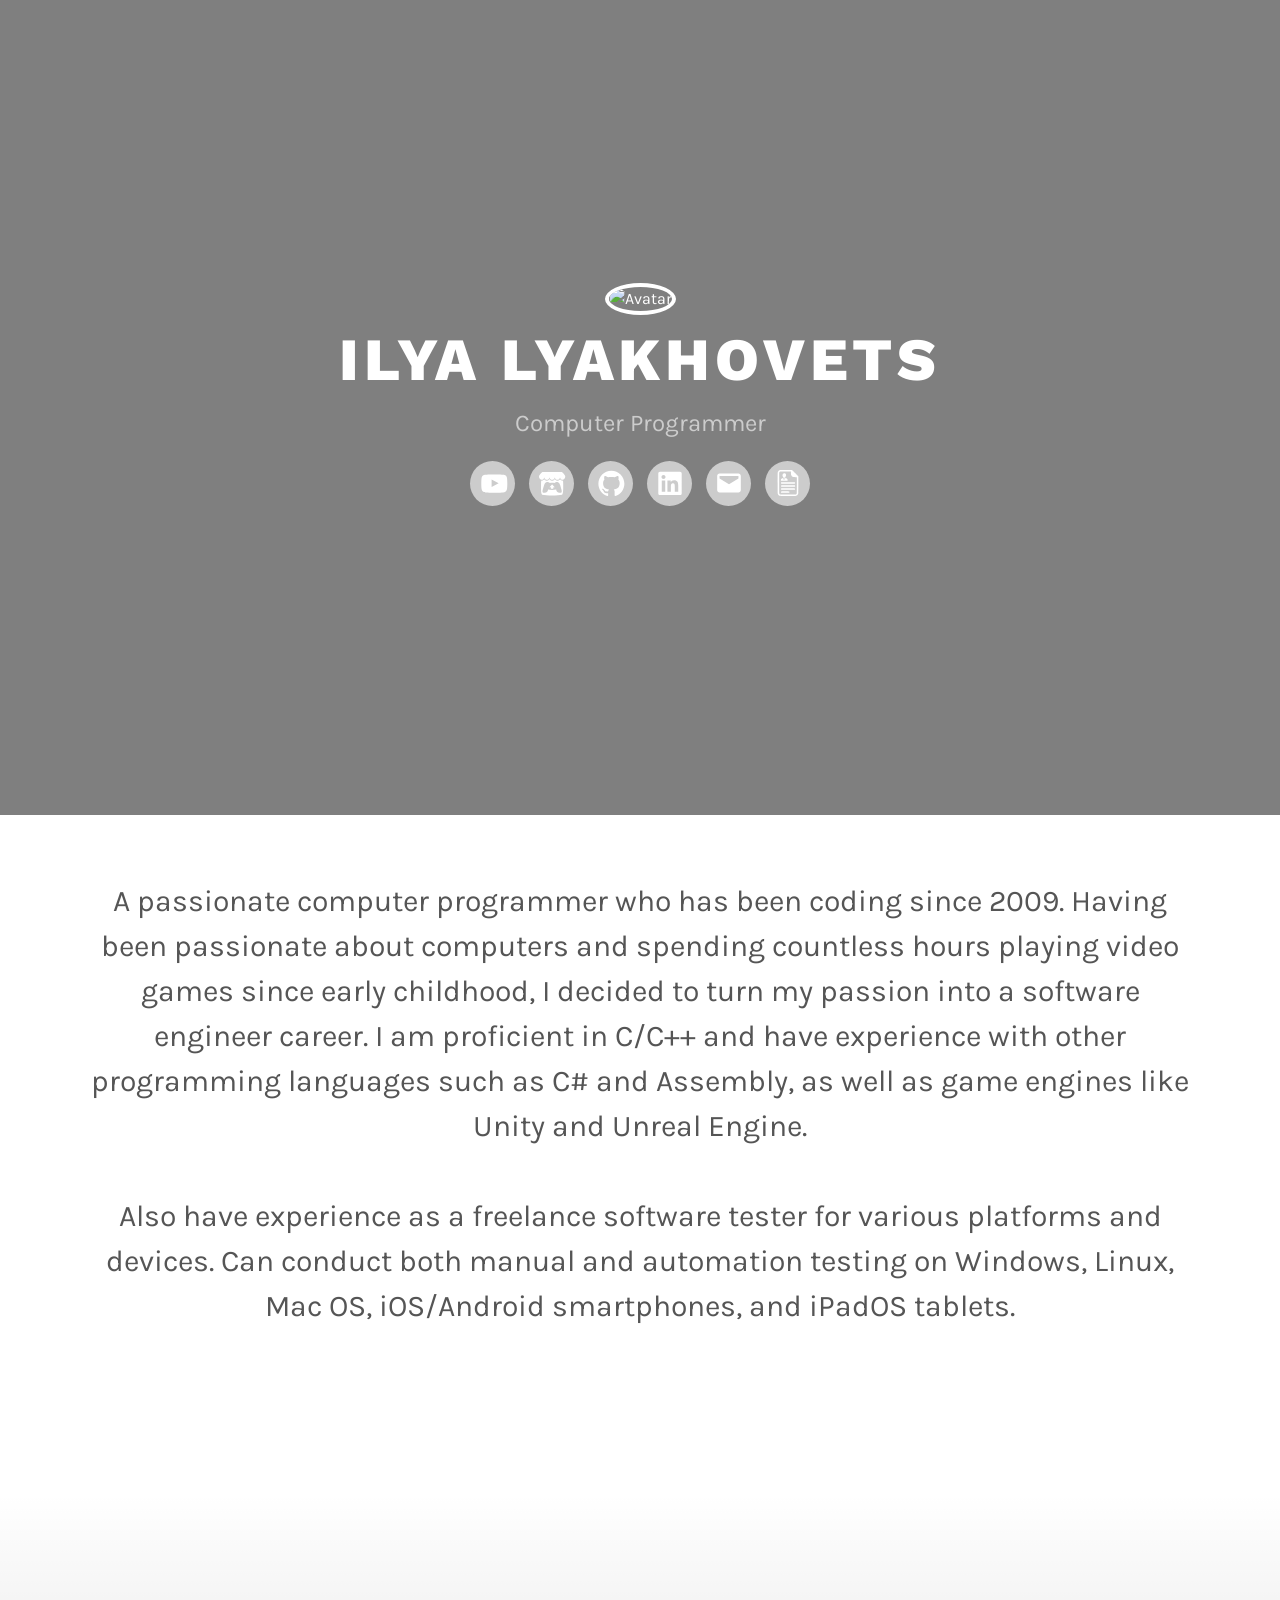
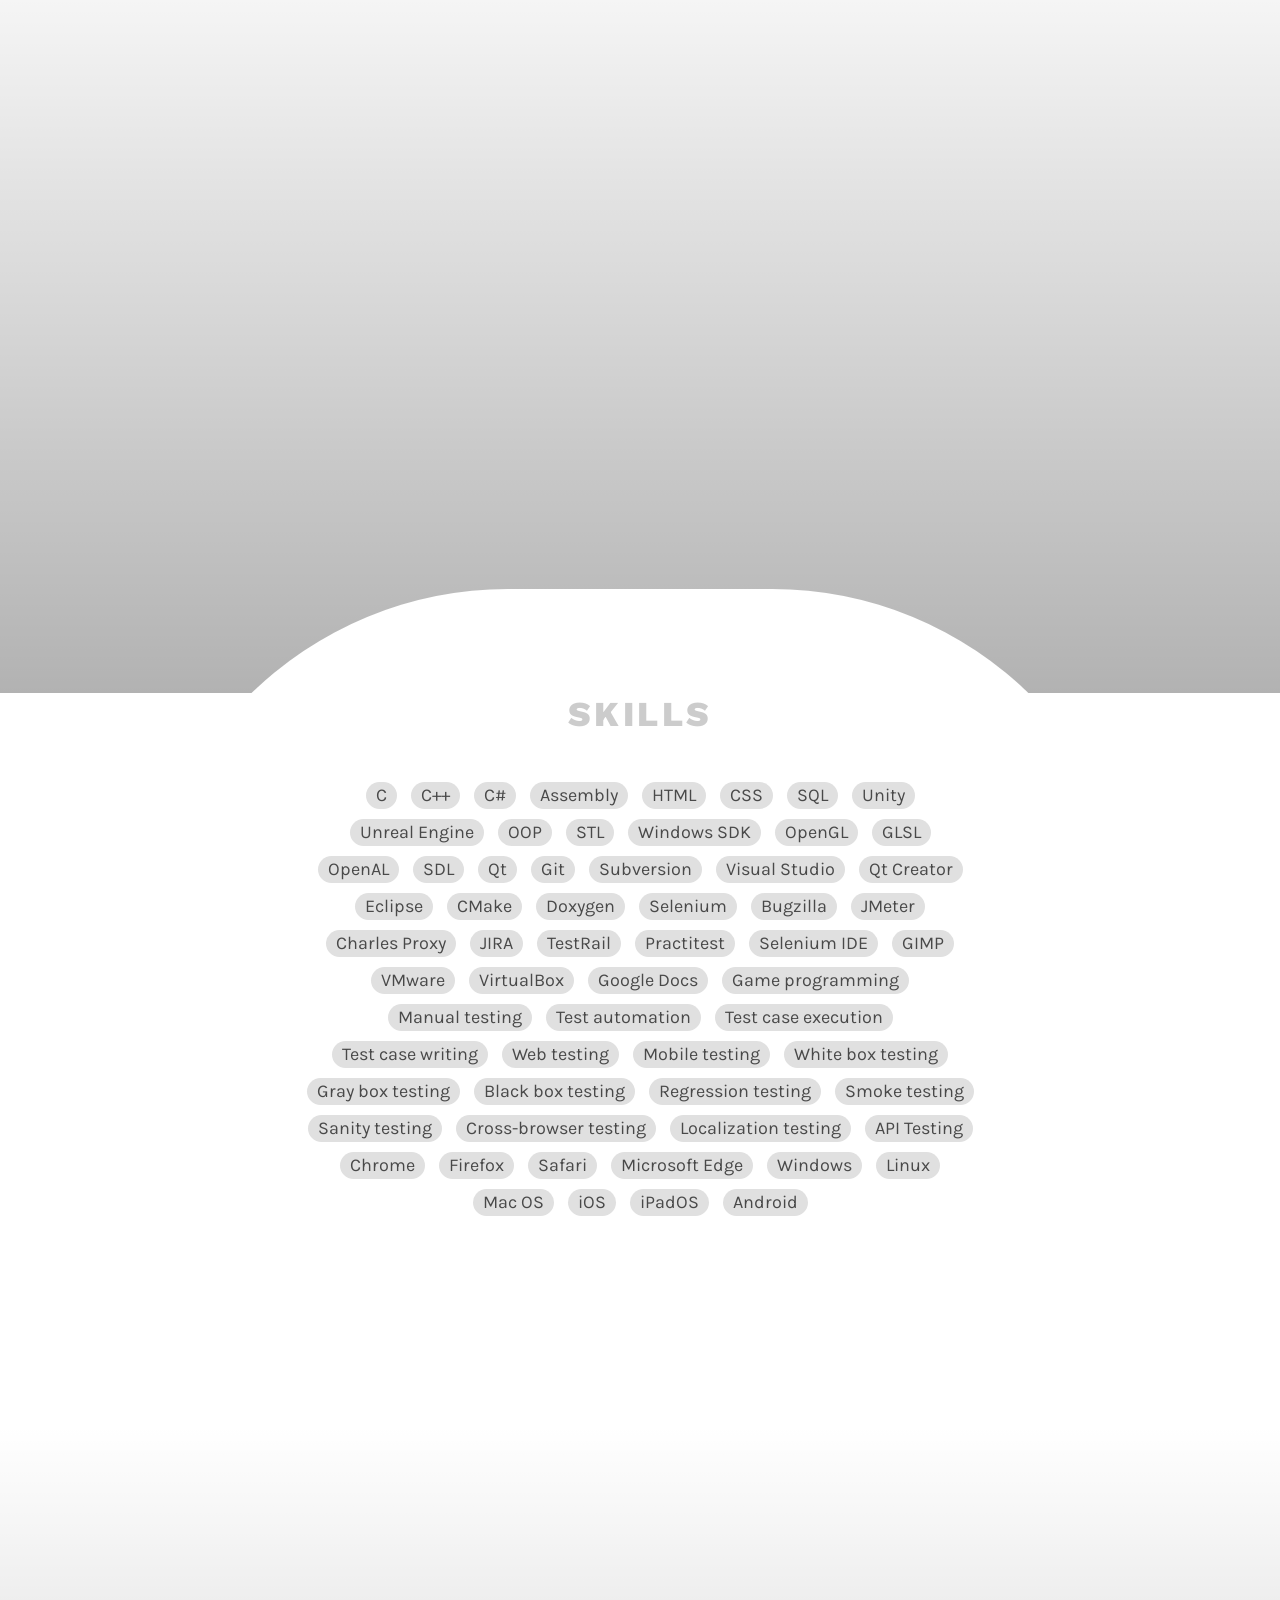
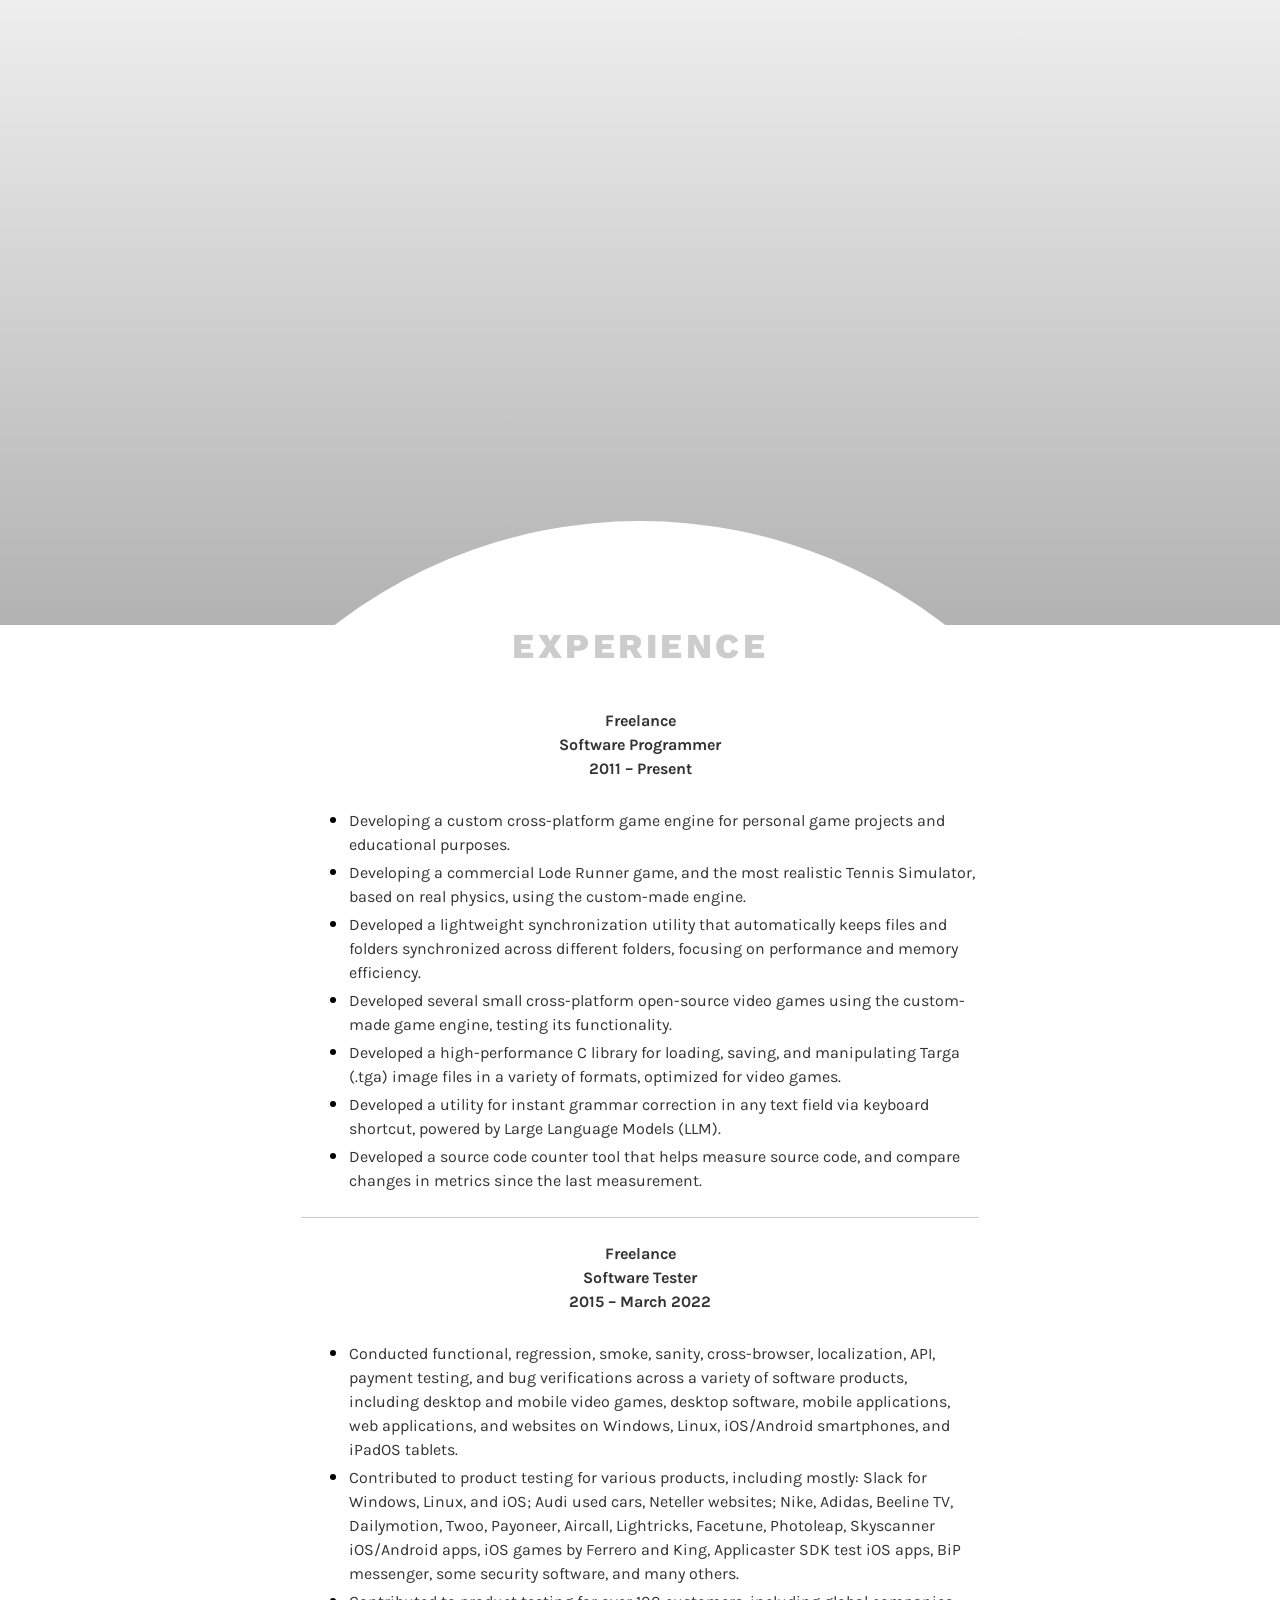
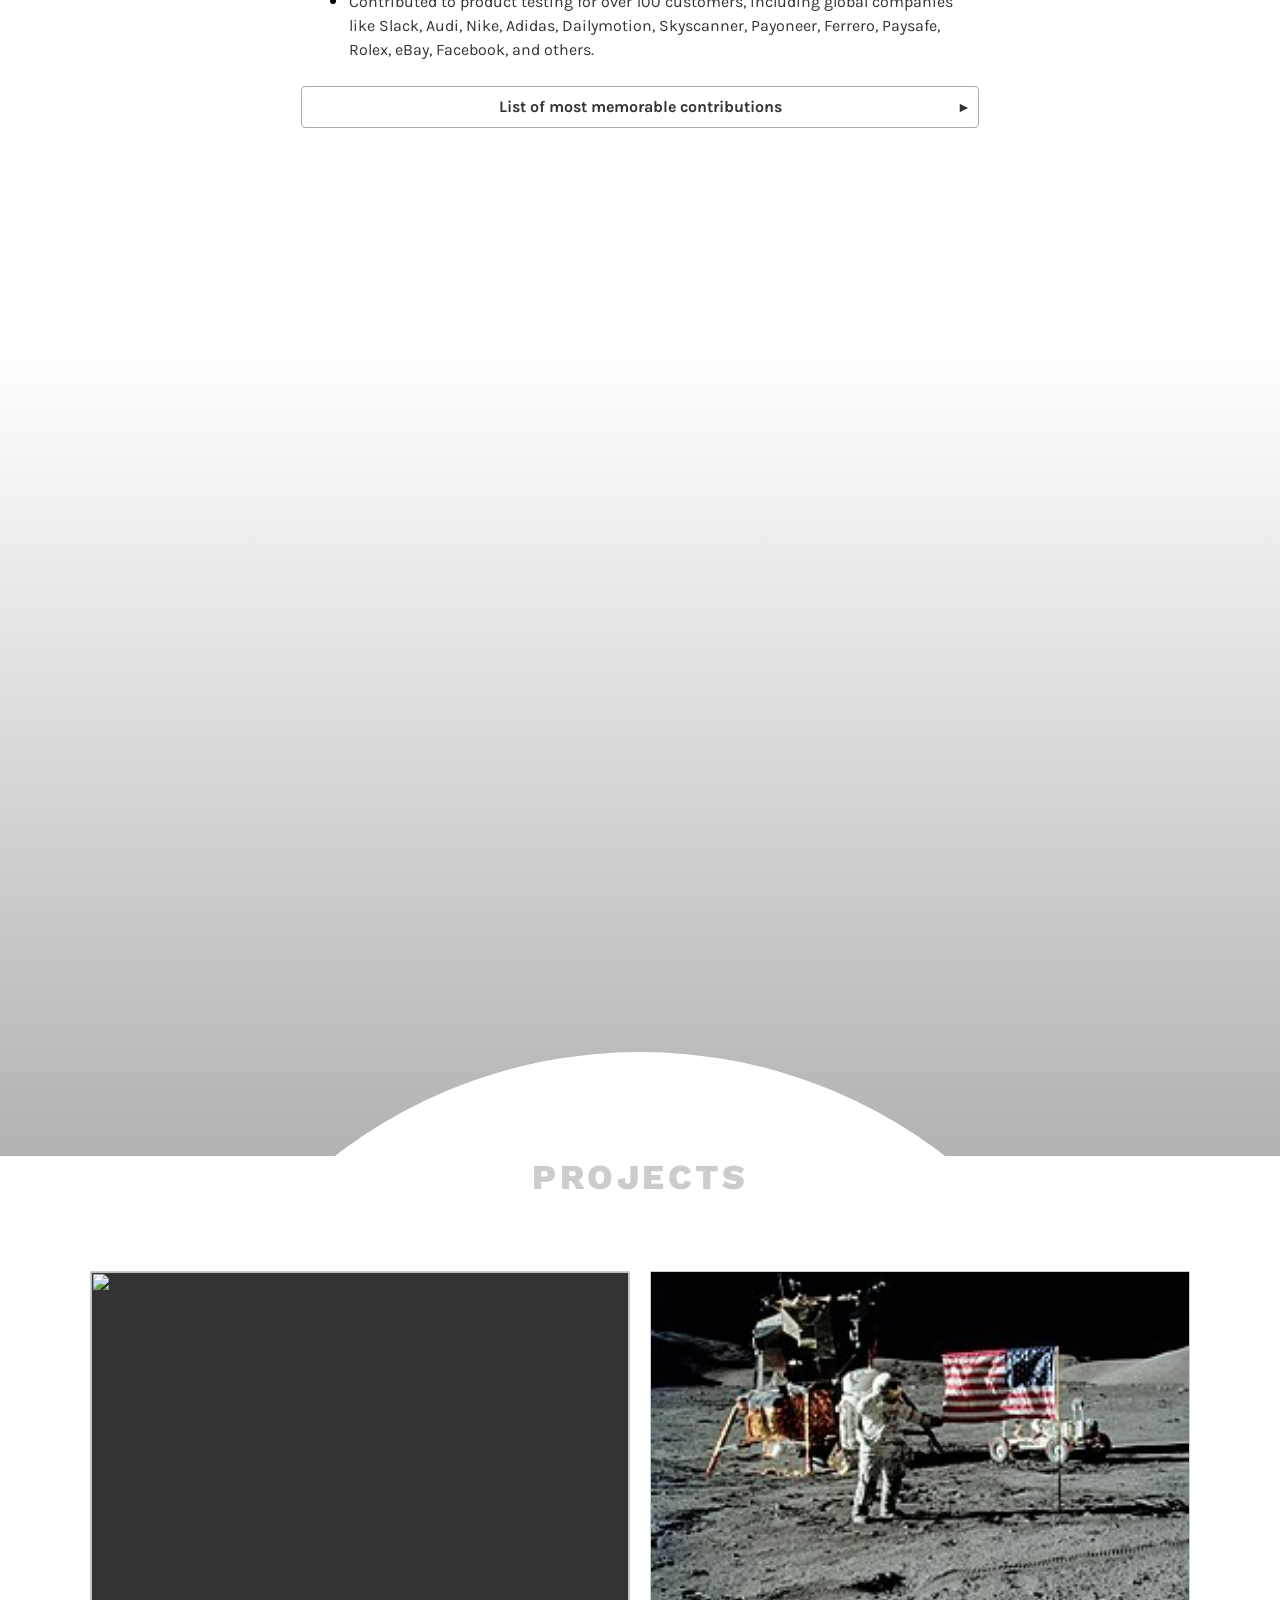
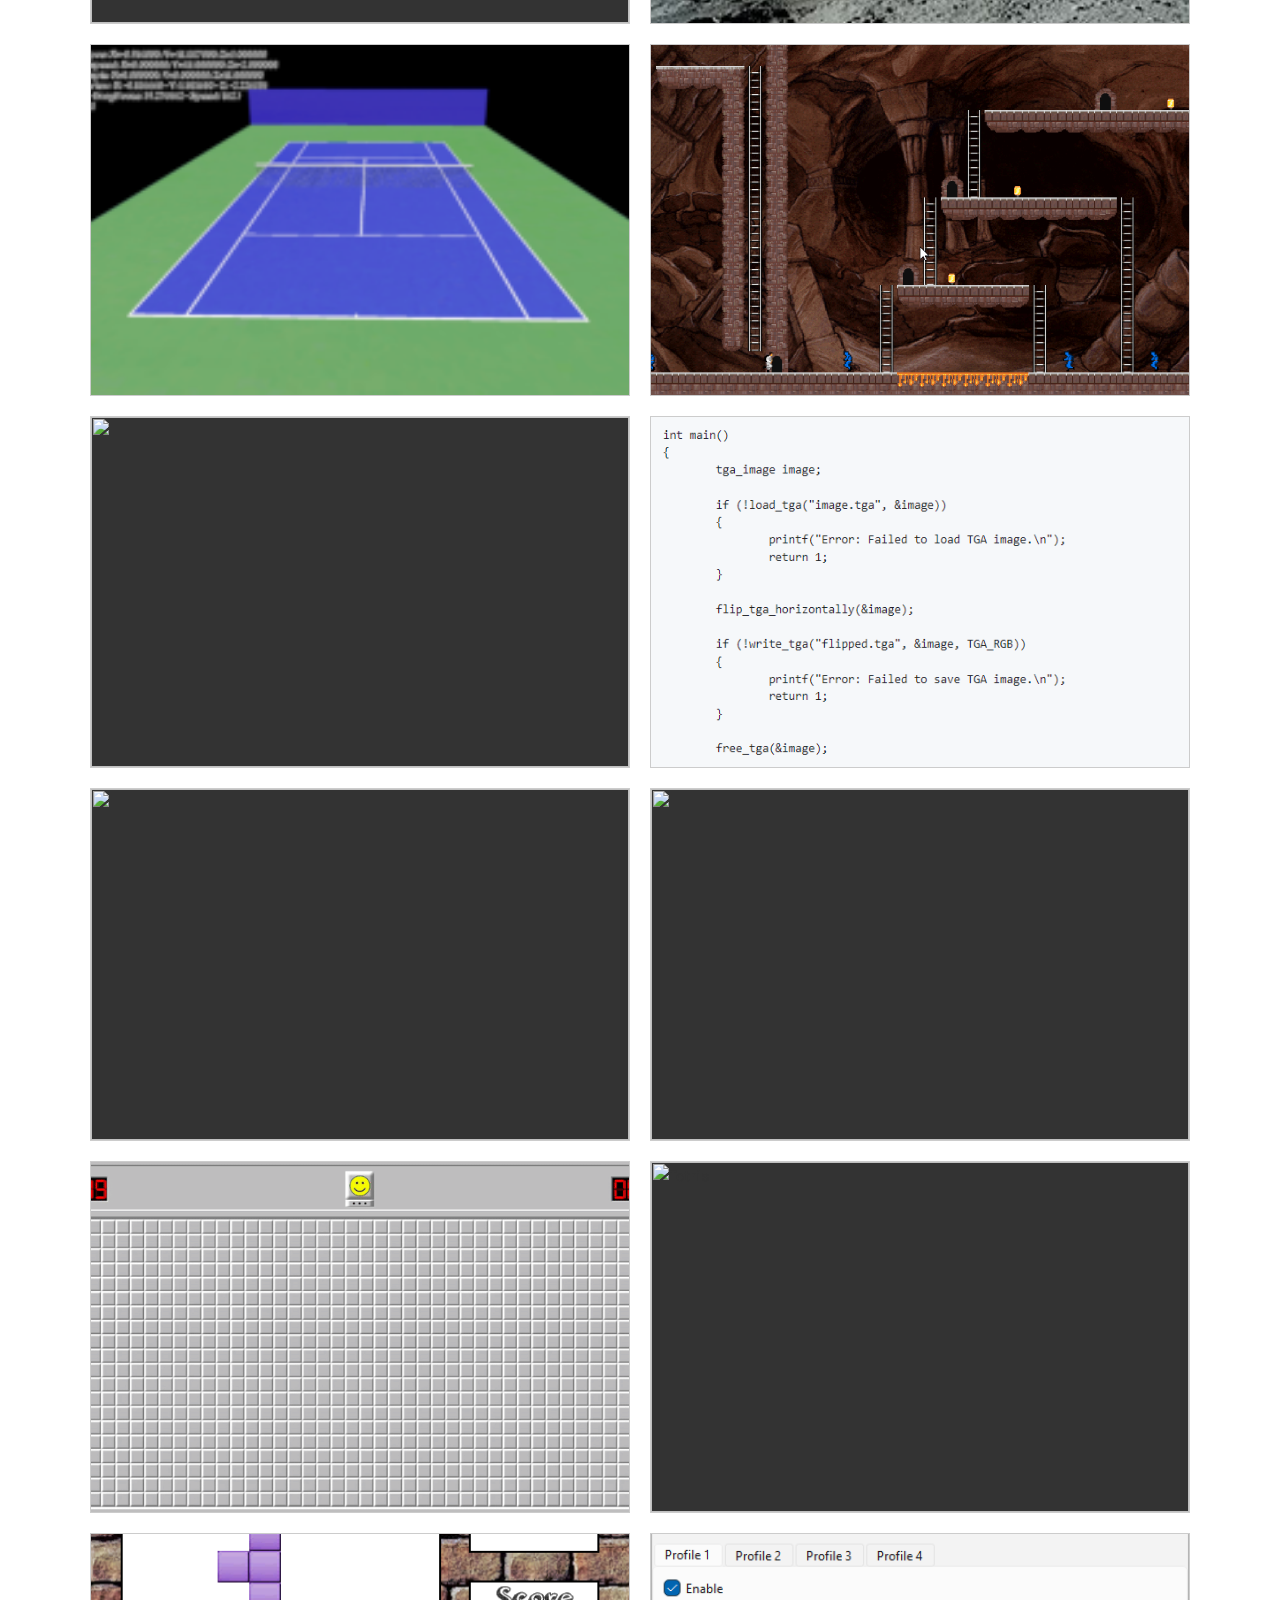
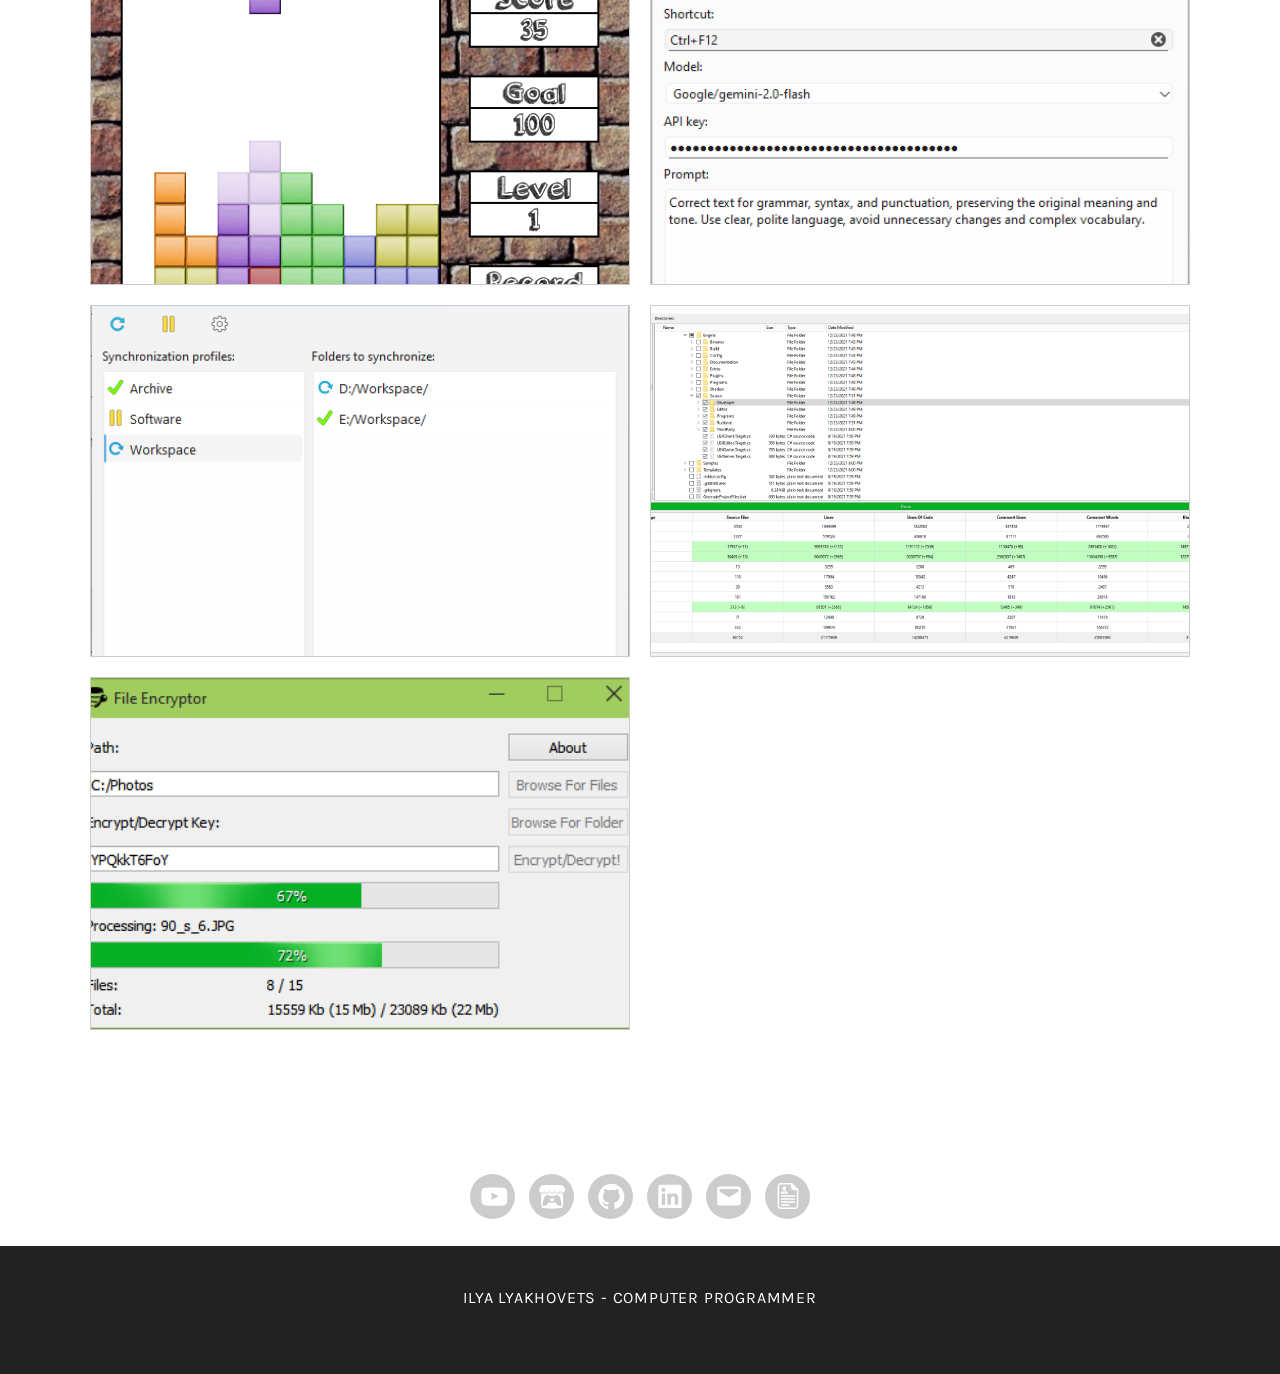
==== commit dfb18419: "Init" ====
--- a/index.html
+++ b/index.html
@@ -1,196 +1,210 @@
 <!DOCTYPE html>
 
 <html>
-
-<head>
-	<script src="js/project-modal.js"></script>
-	<script async src="https://www.googletagmanager.com/gtag/js?id=G-PZ4EH35QF4"></script>
-	<script>
-	  window.dataLayer = window.dataLayer || [];
-	  function gtag(){dataLayer.push(arguments);}
-	  gtag('js', new Date());
-
-	  gtag('config', 'G-PZ4EH35QF4');
-	</script>
-	
-	<title>Ilya Lyakhovets - Software Developer</title>
-
-	<meta name='robots' content='noindex,nofollow' />
-
-	<meta charset="utf-8" />
-	<meta lang="en" />
-	<meta http-equiv="Content-Type" />
-	<meta content="text/html" />
-	<meta name="viewport" content="width=device-width, initial-scale=1.0, user-scalable=no" />
-
-	<meta name="twitter:card" content="summary" />
-	<meta property='og:title' content='Ilya Lyakhovets - Software Developer' />
-	<meta property='og:image'
-		content='https://gravatar.com/avatar/655f60ffa1a6ae127097d64c8417f8a7687ff27865ecfe8720d171d88a812bda?s=300' />
-	<meta property='og:description' content='Personal website' />
-	<meta property='og:url' content='https://ilyalts.github.io/' />
-	<meta name="description" content="Ilya Lyakhovets - Software Developer">
-	<meta name="author" content="Ilya Lyakhovets">
-
-	<link rel="stylesheet" href="css/style.css" type='text/css' media='all'>
-	<link rel='stylesheet'
-		href='https://fonts.googleapis.com/css?family=Work+Sans%3A800%7CKarla%3A400%2C400italic%2C700%2C700italic&#038;subset=latin%2Clatin-ext'
-		media='all' />
-
-	<!--Doesn't work properly in Firefox when using automatic option-->
-	<meta name="color-scheme" content="light">
-	<link rel="icon" href="favicon-black.ico" type="image/x-icon" media="(prefers-color-scheme: light)">
-	<link rel="icon" href="favicon-white.ico" type="image/x-icon" media="(prefers-color-scheme: dark)">
-</head>
-
-<!--======================================== MAIN ========================================-->
-
-<body class="lts-front-page">
-	<header id="masthead">
-		<div class="custom-header">
-			<div class="custom-header-image">
-				<video class="blur" autoplay muted loop id="background-video" poster="images/projects/blockcraft6.jpg">
-					<source src="videos/blockcraft3.mp4" type="video/mp4">
-				</video>
-
-				<div class="site-branding">
-					<div class="wrap">
-						<img class="avatar"
-							src="https://gravatar.com/avatar/655f60ffa1a6ae127097d64c8417f8a7687ff27865ecfe8720d171d88a812bda?s=300"
-							alt="Avatar">
-						<p class="site-title">Ilya Lyakhovets</p>
-						<p class="site-description">Software Developer</p>
-
-						<footer class="site-footer">
-							<nav class="social-navigation social-navigation-svg" aria-label="Social Links Menu">
-								<div>
-									<ul>
-										<li><a target="_blank" rel="noopener" href="http://github.com/IlyaLts">
-												<span class="screen-reader-text">GitHub</span><svg class="icon"
-													aria-hidden="true" role="img">
-													<use href="#icon-github" xlink:href="#icon-github"></use>
-												</svg></a></li>
-										<li><a target="_blank" rel="noopener"
-												href="https://www.linkedin.com/in/ilyalts">
-												<span class="screen-reader-text">LinkedIn</span><svg class="icon"
-													aria-hidden="true" role="img">
-													<use href="#icon-linkedin" xlink:href="#icon-linkedin"></use>
-												</svg></a></li>
-										<li><a href="mailto:ilyalyakhovets@gmail.com">
-												<span class="screen-reader-text">E-mail</span><svg class="icon"
-													aria-hidden="true" role="img">
-													<use href="#icon-mail" xlink:href="#icon-mail"></use>
-												</svg></a></li>
-										<li><a target="_blank" rel="noopener"
-												href="https://drive.google.com/file/d/1f4oYuUbys5PkiRNXTstNfZVbvb8HQ6Bp/view">
-												<span class="screen-reader-text">Resume</span><svg class="icon"
-													aria-hidden="true" role="img">
-													<use href="#icon-resume" xlink:href="#icon-resume"></use>
-												</svg></a></li>
-									</ul>
-								</div>
-							</nav> <!-- .social-navigation -->
-						</footer>
-					</div> <!-- .wrap -->
-				</div> <!-- .site-branding -->
-			</div>
-		</div> <!--.custom-header-->
-	</header> <!-- MAIN -->
-
-	<!-- ABOUT -->
-	<div class="site-content">
-		<div id="primary">
-			<main class="site-main" role="main">
-
+	<head>
+		<title>Ilya Lyakhovets - Computer Programmer</title>
+
+		<meta name='robots' content='noindex,nofollow' />
+
+		<meta charset="utf-8" />
+		<meta lang="en" />
+		<meta http-equiv="Content-Type" />
+		<meta content="text/html" />
+		<meta name="viewport" content="width=device-width, initial-scale=1.0, user-scalable=no" />
+	  
+		<meta name="twitter:card" content="summary" />
+		<meta property='og:title' content='Ilya Lyakhovets - Computer Programmer'/>
+		<meta property='og:image' content='https://gravatar.com/avatar/655f60ffa1a6ae127097d64c8417f8a7687ff27865ecfe8720d171d88a812bda?s=300'/>
+		<meta property='og:description' content='Personal website'/>
+		<meta property='og:url' content='https://ilyalts.github.io/'/>
+		<meta name="description" content="Ilya Lyakhovets - Computer Programmer">
+		<meta name="author" content="Ilya Lyakhovets">
+
+		<link rel="stylesheet" href="css/style.css" type='text/css' media='all'>
+		<link rel='stylesheet' id='lts-fonts_url-css'  href='https://fonts.googleapis.com/css?family=Work+Sans%3A800%7CKarla%3A400%2C400italic%2C700%2C700italic&#038;subset=latin%2Clatin-ext' media='all' />
+		<link rel="icon" href="favicon.ico" type="image/x-icon">
+		
+		<script src="js/photo.js"></script>
+		
+		<!-- Global site tag (gtag.js) - Google Analytics -->
+		<script async src="https://www.googletagmanager.com/gtag/js?id=UA-62017066-2"></script>
+	</head>
+
+	<!--======================================== MAIN ========================================-->
+	<body class="logged-in admin-bar lts-front-page author-hidden">
+		<header id="masthead">
+			<div class="custom-header">
+				<div class="custom-header-image"> <!--style="background-image: url(images/projects/gold-raider.png);">-->
+					<video class="blur" autoplay muted loop id="background-video">
+					  <source src="videos/gold-raider.mp4" type="video/mp4">
+					</video>
+					
+					<div class="site-branding">
+						<div class="wrap">
+							<img class="avatar" src="https://gravatar.com/avatar/655f60ffa1a6ae127097d64c8417f8a7687ff27865ecfe8720d171d88a812bda?s=300" alt="Avatar">
+							<p class="site-title">Ilya Lyakhovets</p>
+							<p class="site-description">Computer Programmer</p>
+			
+							<footer  class="site-footer">
+								<nav class="social-navigation social-navigation-svg" aria-label="Social Links Menu">
+									<div class="menu-social-links-container">
+										<ul id="menu-social-links" class="menu">
+											<!--<li><a target="_blank" rel="noopener" href="https://www.facebook.com/IlyaLts">
+												<span class="screen-reader-text">Facebook</span><svg class="icon" aria-hidden="true" role="img"> <use href="#icon-facebook" xlink:href="#icon-facebook"></use> </svg></a></li>-->
+											<!--<li><a target="_blank" rel="noopener" href="https://x.com/IlyaLts">
+												<span class="screen-reader-text">X</span><svg class="icon" aria-hidden="true" role="img"> <use href="#icon-x-com" xlink:href="#icon-twitter"></use> </svg></a></li>-->
+											<li><a target="_blank" rel="noopener" href="https://www.youtube.com/watch?v=30zTLvPl2Go&list=PLLYiQsI5wtJwapplodnpHkqEillLr6jeK">
+												<span class="screen-reader-text">YouTube</span><svg class="icon" aria-hidden="true" role="img"> <use href="#icon-youtube" xlink:href="#icon-youtube"></use> </svg></a></li>
+											<li><a target="_blank" rel="noopener" href="https://ilyalts.itch.io/">
+												<span class="screen-reader-text">itch.io</span><svg class="icon" aria-hidden="true" role="img"> <use href="#icon-itch" xlink:href="#icon-itch"></use> </svg></a></li>
+											<li><a target="_blank" rel="noopener" href="http://github.com/IlyaLts">
+												<span class="screen-reader-text">GitHub</span><svg class="icon" aria-hidden="true" role="img"> <use href="#icon-github" xlink:href="#icon-github"></use> </svg></a></li>
+											<li><a target="_blank" rel="noopener" href="https://www.linkedin.com/in/ilyalts">
+												<span class="screen-reader-text">LinkedIn</span><svg class="icon" aria-hidden="true" role="img"> <use href="#icon-linkedin" xlink:href="#icon-linkedin"></use> </svg></a></li>
+											<li><a href="mailto:ilyalyakhovets@gmail.com">
+												<span class="screen-reader-text">E-mail</span><svg class="icon" aria-hidden="true" role="img"> <use href="#icon-mail" xlink:href="#icon-mail"></use> </svg></a></li>
+											<li><a target="_blank" rel="noopener" href="https://drive.google.com/file/d/1f4oYuUbys5PkiRNXTstNfZVbvb8HQ6Bp/view">
+												<span class="screen-reader-text">Resume</span><svg class="icon" aria-hidden="true" role="img"> <use href="#icon-resume" xlink:href="#icon-resume"></use> </svg></a></li>
+										</ul>
+									</div>
+								</nav> <!-- .social-navigation -->
+							</footer>
+						</div> <!-- .wrap -->
+					</div> <!-- .site-branding -->
+				</div>
+			</div> <!--.custom-header-->
+		</header> <!-- MAIN -->
+		
+		<!-- ABOUT -->
+		<div id="about" class="site-content">
+			<div id="primary" class="content-area">
+				<main class="site-main" role="main">
+				
 				<div class="wrap">
 					<article class="lts-intro">
 						<div class="entry-content">
-							<p style="text-align:center;">
-								Passionate C++ software developer with game and software development experience stretching back to 2009, with additional experience in C# and Unity.
-								<br><br>
-								Experienced freelance software QA tester proficient in manual and automated testing across desktop, mobile, and web platforms.
+							<p style="text-align:center;">A passionate computer programmer who has been coding since 2009.
+														  Having been passionate about computers and spending countless hours
+														  playing video games since early childhood, I decided to turn my passion
+														  into a software engineer career. I am proficient in C/C++ and have experience
+														  with other programming languages such as C# and Assembly, as well as game engines
+														  like Unity and Unreal Engine.
+														  
+														  <br><br>
+														  Also have experience as a freelance software tester for various platforms and devices.
+														  Can conduct both manual and automation testing on Windows, Linux, Mac OS, iOS/Android smartphones, and iPadOS tablets.
 						</div>
 					</article>
 				</div>
-		</div>
-	</div> <!-- ABOUT -->
-
-	<!--======================================== SKILLS ========================================-->
-	<article class="lts-panel one-column has-post-thumbnail">
-		<div class="panel-image">
-			<video autoplay muted loop id="background-video" class="blur" poster="images/projects/gold-raider.png">
-				<source src="videos/blockcraft2.mp4" type="video/mp4">
-			</video>
-			<div style="padding-top: 60%"></div>
-		</div>
-
-		<div class="panel-content" id='skills'>
-			<div class="wrap">
-				<header class="entry-header">
-					<h2 class="entry-title">Skills</h2>
-				</header> <!-- .entry-header -->
-
-				<div class="entry-content">
-					<p style="text-align: center; margin: 0px;">
-						<span class="tag">C++</span>
-						<span class="tag">C</span>
-						<span class="tag">C#</span>
-						<span class="tag">Assembly</span>
-						<span class="tag">Unity</span>
-						<!--<span class="tag">Unreal Engine</span>-->
-						<span class="tag">OpenGL</span>
-						<span class="tag">GLSL</span>
-						<span class="tag">OpenAL</span>
-						<span class="tag">SDL</span>
-						<span class="tag">Qt</span>
-						<span class="tag">Windows SDK</span>
-						<span class="tag">SQL</span>
-						<span class="tag">HTML</span>
-						<span class="tag">CSS</span>
-						<span class="tag">Git</span>
-						<span class="tag">Subversion</span>
-						<span class="tag">CMake</span>
-						<span class="tag">Doxygen</span>
-						<span class="tag">GIMP</span>
-						<span class="tag">Game Development</span>
-						<span class="tag">Software Development</span>
-						<span class="tag">Selenium</span>
-						<span class="tag">JMeter</span>
-						<span class="tag">Charles Proxy</span>
-						<span class="tag">Manual Testing</span>
-						<span class="tag">Test Automation</span>
-						<span class="tag">API Testing</span>
-						<span class="tag">Black Box Testing</span>
-						<span class="tag">White Box Testing</span>
-						<span class="tag">Test Case Writing</span>
-						<span class="tag">Test Case Execution</span>
-						<span class="tag">Cross-Browser Testing</span>
-						<span class="tag">Cross-Platform Testing</span>
-						<span class="tag">Localization Testing</span>
-						<span class="tag">Desktop Testing</span>
-						<span class="tag">Web Testing</span>
-						<span class="tag">Mobile Testing</span>
-					</p>
-				</div> <!-- .entry-content -->
-			</div> <!-- .wrap -->
-		</div> <!-- .panel-content -->
-	</article> <!-- SKILLS -->
-
-	<!--======================================== EXPERIENCE ========================================-->
-	<article class="lts-panel one-column has-post-thumbnail">
-
-
-		<div class="panel-content">
-			<div class="wrap">
-				<header class="entry-header">
-					<h2 class="entry-title">Experience</h2>
-				</header> <!-- .entry-header -->
-
-				<div class="entry-content">
-					<p style="text-align: center; margin-bottom: 0px;">
-						<br><strong>Independent Software Developer</strong>
-						<br><strong>2011 &#8211; Present</strong> <!--(<span id="years-since">></span> years)
-
+			</div>
+		</div> <!-- ABOUT -->
+
+		<!--======================================== SKILLS ========================================-->
+		<article class="lts-panel one-column has-post-thumbnail">
+			<div class="panel-image"> <!--style="background-image: url(images/projects/pusher.png)");"-->
+				<video autoplay muted loop id="background-video">
+				  <source src="videos/gold-raider-multiplayer.mp4" type="video/mp4">
+				</video>
+				<div style="padding-top: 60%"></div>
+			</div>
+
+			<div class="panel-content" id='skills'>
+				<div class="wrap">
+					<header class="entry-header">
+						<h2 class="entry-title">Skills</h2>
+					</header> <!-- .entry-header -->
+
+					<div class="entry-content">
+						<p style="text-align: center; margin: 0px;">
+							<span class="tag">C</span>
+							<span class="tag">C++</span>
+							<span class="tag">C#</span>
+							<span class="tag">Assembly</span>
+							<span class="tag">HTML</span>
+							<span class="tag">CSS</span>
+							<span class="tag">SQL</span>
+							<span class="tag">Unity</span>
+							<span class="tag">Unreal Engine</span>
+							<span class="tag">OOP</span>
+							<span class="tag">STL</span>
+							<span class="tag">Windows SDK</span>
+							<span class="tag">OpenGL</span>
+							<span class="tag">GLSL</span>
+							<span class="tag">OpenAL</span>
+							<span class="tag">SDL</span>
+							<span class="tag">Qt</span>
+							<span class="tag">Git</span>
+							<span class="tag">Subversion</span>
+							<span class="tag">Visual Studio</span>
+							<span class="tag">Qt Creator</span>
+							<span class="tag">Eclipse</span>
+							<span class="tag">CMake</span>
+							<span class="tag">Doxygen</span>
+							<span class="tag">Selenium</span>
+							<span class="tag">Bugzilla</span>
+							<span class="tag">JMeter</span>
+							<span class="tag">Charles Proxy</span>
+							<span class="tag">JIRA</span>
+							<span class="tag">TestRail</span>
+							<span class="tag">Practitest</span>
+							<span class="tag">Selenium IDE</span>
+							<span class="tag">GIMP</span>
+							<span class="tag">VMware</span>
+							<span class="tag">VirtualBox</span>
+							<span class="tag">Google Docs</span>
+							<span class="tag">Game programming</span>
+							<span class="tag">Manual testing</span>
+							<span class="tag">Test automation</span>
+							<span class="tag">Test case execution</span>
+							<span class="tag">Test case writing</span>
+							<span class="tag">Web testing</span>
+							<span class="tag">Mobile testing</span>
+							<span class="tag">White box testing</span>
+							<span class="tag">Gray box testing</span>
+							<span class="tag">Black box testing</span>
+							<span class="tag">Regression testing</span>
+							<span class="tag">Smoke testing</span>
+							<span class="tag">Sanity testing</span>
+							<span class="tag">Cross-browser testing</span>
+							<span class="tag">Localization testing</span>
+							<span class="tag">API Testing</span>
+							<span class="tag">Chrome</span>
+							<span class="tag">Firefox</span>
+							<span class="tag">Safari</span>
+							<span class="tag">Microsoft Edge</span>
+							<span class="tag">Windows</span>
+							<span class="tag">Linux</span>
+							<span class="tag">Mac OS</span>
+							<span class="tag">iOS</span>
+							<span class="tag">iPadOS</span>
+							<span class="tag">Android</span>
+						</p>
+					</div> <!-- .entry-content -->
+				</div> <!-- .wrap -->
+			</div> <!-- .panel-content -->
+		</article> <!-- SKILLS -->
+
+		<!--======================================== EXPERIENCE ========================================-->
+		<article class="lts-panel one-column has-post-thumbnail" >
+			<div class="panel-image"> <!--style="background-image: url(images/projecminefieldts/.png)");"-->
+				<video autoplay muted loop id="background-video">
+				  <source src="videos/blockcraft.mp4" type="video/mp4">
+				</video>
+				<div style="padding-top: 60%"></div>
+			</div>
+
+			<div class="panel-content" id='experience'>
+				<div class="wrap">
+					<header class="entry-header">
+						<h2 class="entry-title">Experience</h2>
+					</header> <!-- .entry-header -->
+
+					<div class="entry-content">
+						<p style="text-align: center; margin-bottom: 0px;">
+							<strong>Freelance</strong>
+							<br><strong>Software Programmer</strong>
+							<br><strong>2011 &#8211; Present</strong> <!--(<span id="years-since">></span> years)
+							
 							<script>
 								const currentDate = new Date();
 								const referenceDate = new Date('2011-01-01');
@@ -199,809 +213,650 @@
 								const yearsSinceElement = document.getElementById('years-since');
 								yearsSinceElement.textContent = `${years}`;
 							</script>-->
-					</p>
-
-					<p style="text-align: left;">
-					<ul>
-						<li>Developing an in-house cross-platform game engine in C++ using modern OpenGL and OpenAL for personal game projects and educational purposes.</li>
-						<li>Developing commercial games with the in-house engine, including a modern Lode Runner with new mechanics, a highly realistic Tennis Simulator based on real physics, and a survival voxel-based game.</li>
-						<li>Developed multiple free, cross-platform, open- and closed-source video games with the in-house game engine, serving as regression tests.</li>
-						<li>Developed multiple cross-platform desktop utilities using C++ and Qt framework, including SyncManager, which helps people synchronize files across folders with minimal memory usage and highest performance.</li>
-						<li>Developed a high-performance C library for loading, saving, and manipulating Targa (.tga)
-							image files in a variety of formats, focusing on loading performance, decreasing loading times in video games.</li>
-					</ul>
-					</p>
-
-					<hr>
-
-					<p style="text-align: center; margin-bottom: 0px;">
-						<strong>Freelance Software Tester</strong>
-						<br><strong>2015 &#8211; March 2022</strong> <!--(6 years)-->
-					</p>
-
-					<a href="https://drive.google.com/drive/folders/1ATy_b-xIXUWzj7LUJRmnnzWCVTN3rVWt?usp=sharing" target="_blank" class="github-link"><p style="text-align:center;">Proof of work</a>
-
-					<div>
-						<p style="text-align:left;">
-						<ul>
-							<li>Conducted functional, regression, smoke, sanity, cross-browser, localization, API,
-								payment testing, and bug verifications across a variety of software products, including
-								desktop and mobile video games, desktop software, mobile applications, web applications,
-								and websites on Windows, Linux, iOS/Android smartphones, and iPadOS tablets.</li>
-							<li>Contributed to product testing for over 100 customers for various products, including: Slack for Windows, Linux, and iOS; Audi used cars, Neteller, Paysafe, Rolex, eBay, Facebook websites; Nike, Adidas, Beeline TV, Dailymotion, Twoo, Payoneer, PayPal, Aircall, Lightricks, Facetune, Photoleap, Skyscanner iOS/Android apps, iOS games by Ferrero and King, Applicaster SDK test iOS apps, BiP messenger, security software, gambling games such as PokerStars, and many other products.</li>
-						</ul>
-
-						<details>
-							<summary>List of most memorable contributions</summary>
-
+						</p>
+						
+						<p style="text-align: left;">
 							<ul>
-								<li><b>Slack app</b> <i>(functional testing on various Linux distributions, Windows, and
-										iOS smartphones)</i></li>
-								<li><b>Audi used cars website</b> <i>(functional cross-browser testing)</i></li>
-								<li><b>Dailymotion iOS app</b> <i>(functional testing)</i></li>
-								<li><b>Beeline TV iOS app</b> <i>(functional testing for smartphones and iPads)</i></li>
-								<li><b>Twoo social network iOS app</b> <i>(functional testing)</i></li>
-								<li><b>Nike iOS/Android app</b> <i>(payment testing)</i></li>
-								<li><b>Adidas iOS app</b> <i>(functional testing)</i></li>
-								<li><b>Applicaster SDK, and StartApp SDK</b> <i>(functional testing of various
-										applications that utilize those SDK)</i></li>
-								<li><b>Magic Kinder Ducati, Magic Kinder, Jurassic World, and other iOS games by
-										Ferrero</b> <i>(functional and QR code scanning testing)</i></li>
-								<li><b>BabyTV, BabyFirst iOS apps</b> <i>(functional testing)</i></li>
-								<li><b>Cybersecurity software</b> <i>(functional and stability testing on Windows,
-										ensuring that the system performs as expected and everything works as
-										intended)</i></li>
-								<li><b>Lightricks, Facetune, and Photoleap iOS apps</b> <i>(functional testing)</i></li>
-								<li><b>Skyscanner app</b> <i>(sanity testing for iOS smartphones)</i></li>
-								<li><b>BiP messenger iOS app</b> <i>(functional and localization testing)</i></li>
-								<li><b>Magisto, and KineMaster iOS apps</b> <i>(functional testing)</i></li>
-								<li><b>Neteller website</b> <i>(functional testing of onboarding functionality)</i></li>
-								<li><b>Kaltura Capture</b> <i>(functional testing)</i></li>
-								<li><b>Candy Crush Saga iOS and Bubble Width 3 games by King</b> <i>(localization testing)</i></li>
-								<li><b>Coin Master iOS game</b> <i>(sanity testing and bug hunting)</i></li>
-								<li><b>Smart Capture iOS app by Onfido</b> <i>(functional testing)</i></li>
-								<li><b>Aircall app</b> <i>(functional testing on Windows, and iOS smartphones)</i></li>
-								<li><b>Payoneer iOS app</b> <i>(functional and usability testing of a new modern
-										app)</i></li>
-								<li><b>Facebook app</b> <i>(Functional testing of a new regional ad posting feature)</i>
-								</li>
-								<li><b>eBay website</b> <i>(functional testing of a new search feature)</i></li>
-								<li><b>PokerStars, Europa Casino, and other gambling websites and games</b>
-									<i>(functional, performance, and deposit testing)</i>
-								</li>
-								<li><b>Rolex website</b> <i>(price checking)</i></li>
-								<li><b>Trax Retail iOS app</b> <i>(bug hunting)</i></li>
-								<li><b>TechRepublic website</b> <i>(functional testing on desktop, and iOS
-										smartphones)</i></li>
-								<li><b>Seenit Capture iOS app</b> <i>(functional testing)</i></li>
-								<li><b>CNET Tech Today iOS app</b> <i>(functional testing)</i></li>
-								<li><b>Gemalto MobilePass+ ios app</b> <i>(functinal testing)</i></li>
-								<li><b>Experis iOS app</b> <i>(functional testing)</i></li>
-								<li><b>Emirates website</b> <i>(functional, and localization testing)</i></li>
-								<li><b>NFL website</b> <i>(functional testing on iOS smartphones)</i></li>
-								<li><b>Dan Patrick Live Session iOS app</b> <i>(functional testing)</i></li>
+								<li>Developing a custom cross-platform game engine for personal game projects and educational purposes.</li>
+								<li>Developing a commercial Lode Runner game, and the most realistic Tennis Simulator, based on real physics, using the custom-made engine.</li>
+								<li>Developed a lightweight synchronization utility that automatically keeps files and folders synchronized across different folders, focusing on performance and memory efficiency.</li>
+								<li>Developed several small cross-platform open-source video games using the custom-made game engine, testing its functionality.</li>
+								<li>Developed a high-performance C library for loading, saving, and manipulating Targa (.tga) image files in a variety of formats, optimized for video games.</li>
+								<li>Developed a utility for instant grammar correction in any text field via keyboard shortcut, powered by Large Language Models (LLM).</li>
+								<li>Developed a source code counter tool that helps measure source code, and compare changes in metrics since the last measurement.</li>
 							</ul>
-						</details>
 						</p>
-					</div>
-				</div> <!-- .entry-content -->
-			</div> <!-- .wrap -->
-		</div> <!-- .panel-content -->
-	</article> <!-- EXPERIENCE -->
-
-	<!--======================================== LANGUAGES ========================================-->
-	<article class="lts-panel one-column has-post-thumbnail">
-		<div class="panel-image">
-			<video class="blur" autoplay muted loop id="background-video" poster="images/projects/gold-raider.png">
-				<source src="videos/gold-raider-multiplayer.mp4" type="video/mp4">
-			</video>
-			<div style="padding-top: 60%"></div>
-		</div>
-
-		<div class="panel-content" id='languages'>
-			<div class="wrap">
-				<header class="entry-header">
-					<h2 class="entry-title">Languages</h2>
-				</header> <!-- .entry-header -->
-
-				<div class="entry-content">
-					<p style="text-align: center; margin: 0px;">
-						<span class="tag">English</span>
-						<span class="tag">Russian</span>
-					</p>
-				</div> <!-- .entry-content -->
-			</div> <!-- .wrap -->
-		</div> <!-- .panel-content -->
-	</article> <!-- LANGUAGES -->
-
-	<!--======================================== PROJECTS ========================================-->
-	<article class="lts-panel one-column has-post-thumbnail">
-
-		<div class="panel-content">
-			<div class="wrap">
-				<header class="entry-header">
-					<h2 class="entry-title">Projects</h2>
-				</header> <!-- .entry-header -->
-
-				<div class="portfolio-projects">
-
-					<!-- libEngine -->
-					<article class="portfolio has-post-thumbnail">
-						<div class="project-detailed-content">
-							<h2>libEngine</h2>
-							<div class="modal-gallery grid-2x2">
-								<img src="images/projects/libengine.png" alt="libEngine Screenshot 1">
-								<img src="images/projects/libengine2.png" alt="libEngine Screenshot 2">
-								<img src="images/projects/libengine3.png" alt="libEngine Screenshot 3">
-								<img src="images/projects/libengine4.png" alt="libEngine Screenshot 4">
-							</div>
-							<div class="modal-info">
-								<p>A small cross-platform game engine/library, which was made for personal game projects
-									and educational purposes. It uses modern OpenGL for rendering and OpenAL for sound.
-								</p>
-								<div class="modal-tags">
-									<span class="tag">C++</span>
-									<span class="tag">OpenGL</span>
-									<span class="tag">OpenAL</span>
-									<span class="tag">Game Engine</span>
-									<span class="tag">Library</span>
-									<span class="tag">Windows</span>
-									<span class="tag">Linux</span>
+							
+						<hr>
+					
+						<p style="text-align: center; margin-bottom: 0px;">
+							<strong>Freelance</strong>
+							<br><strong>Software Tester</strong>
+							<br><strong>2015 &#8211; March 2022</strong> <!--(6 years)-->
+						</p>
+						
+						<div class="align:center;">
+							<p style="text-align:left;">
+								<ul>
+								  <li>Conducted functional, regression, smoke, sanity, cross-browser, localization, API, payment testing, and bug verifications across a variety of software products, including desktop and mobile video games, desktop software, mobile applications, web applications, and websites on  Windows, Linux, iOS/Android smartphones, and iPadOS tablets.</li>
+								  <li>Contributed to product testing for various products, including mostly: Slack for Windows, Linux, and iOS; Audi used cars, Neteller websites; Nike, Adidas, Beeline TV, Dailymotion, Twoo, Payoneer, Aircall, Lightricks, Facetune, Photoleap, Skyscanner iOS/Android apps, iOS games by Ferrero and King, Applicaster SDK test iOS apps, BiP messenger, some security software, and many others.</li>
+								  <li>Contributed to product testing for over 100 customers, including global companies like Slack, Audi, Nike, Adidas, Dailymotion, Skyscanner, Payoneer, Ferrero, Paysafe, Rolex, eBay, Facebook, and others.</li>
+								</ul>
+
+								<details>
+									<summary>List of most memorable contributions</summary>
+									
+									<ul>
+										<li><b>Slack app</b> <i>(functional testing on various Linux distributions, Windows, and iOS smartphones)</i></li>
+										<li><b>Audi used cars website</b> <i>(functional cross-browser testing)</i></li>
+										<li><b>Dailymotion iOS app</b> <i>(functional testing)</i></li>
+										<li><b>Beeline TV iOS app</b> <i>(functional testing for smartphones and iPads)</i></li>
+										<li><b>Twoo social network iOS app</b> <i>(functional testing)</i></li>
+										<li><b>Nike iOS/Android app</b> <i>(payment testing)</i></li>
+										<li><b>Adidas iOS app</b> <i>(functional testing)</i></li>
+										<li><b>Applicaster SDK, and StartApp SDK</b> <i>(functional testing of various applications that utilize those SDK)</i></li>
+										<li><b>Magic Kinder Ducati, Magic Kinder, Jurassic World, and other iOS games by Ferrero</b> <i>(functional and QR code scanning testing)</i></li>
+										<li><b>BabyTV, BabyFirst iOS apps</b> <i>(functional testing)</i></li>
+										<li><b>Cybersecurity software</b> <i>(functional and stability testing on Windows, ensuring that the system performs as expected and everything works as intended)</i></li>
+										<li><b>Lightricks, Facetune, and Photoleap iOS apps</b> <i>(functional testing)</i></li>
+										<li><b>Skyscanner app</b> <i>(sanity testing for iOS smartphones)</i></li>
+										<li><b>BiP messenger iOS app</b> <i>(functional and localization testing)</i></li>
+										<li><b>Magisto, and KineMaster iOS apps</b> <i>(functional testing)</i></li>
+										<li><b>Neteller website</b> <i>(functional testing of onboarding functionality)</i></li>
+										<li><b>Kaltura Capture</b> <i>(functional testing)</i></li>
+										<li><b>Candy Crush Saga iOS game by King</b> <i>(localization testing)</i></li>
+										<li><b>Coin Master iOS game</b> <i>(sanity testing and bug hunting)</i></li>
+										<li><b>Smart Capture iOS app by Onfido</b> <i>(functional testing)</i></li>
+										<li><b>Aircall app</b> <i>(functional testing on Windows, and iOS smartphones)</i></li>
+										<li><b>Payoneer iOS app</b> <i>(functional and usability testing of a new modern app)</i></li>
+										<li><b>Facebook app</b> <i>(Functional testing of a new regional ad posting feature)</i></li>
+										<li><b>eBay website</b> <i>(functional testing of a new search feature)</i></li>
+										<li><b>PokerStars, Europa Casino, and other gambling websites and games</b> <i>(functional, performance, and deposit testing)</i></li>
+										<li><b>Rolex website</b> <i>(price checking)</i></li>
+										<li><b>Trax Retail iOS app</b> <i>(bug hunting)</i></li>
+										<li><b>TechRepublic website</b> <i>(functional testing on desktop, and iOS smartphones)</i></li>
+										<li><b>Seenit Capture iOS app</b> <i>(functional testing)</i></li>
+										<li><b>CNET Tech Today iOS app</b> <i>(functional testing)</i></li>										
+										<li><b>Gemalto MobilePass+ ios app</b> <i>(functinal testing)</i></li>
+										<li><b>Experis iOS app</b> <i>(functional testing)</i></li>
+										<li><b>Emirates website</b> <i>(functional, and localization testing)</i></li>
+										<li><b>NFL website</b> <i>(functional testing on iOS smartphones)</i></li>
+										<li><b>Dan Patrick Live Session iOS app</b> <i>(functional testing)</i></li>
+									</ul>
+								</details>
+							</p>
+						</div>
+					</div> <!-- .entry-content -->
+				</div> <!-- .wrap -->
+			</div> <!-- .panel-content -->
+		</article> <!-- EXPERIENCE -->
+
+		<!--======================================== PROJECTS ========================================-->
+		<article class="lts-panel one-column has-post-thumbnail" >
+
+			<div class="panel-image"> <!--style="background-image: url(images/projects/asteroids.png);">-->
+				<video autoplay muted loop id="background-video">
+				  <source src="videos/asteroids.mp4" type="video/mp4">
+				</video>
+				<div style="padding-top: 60%"></div>
+			</div>
+
+			<div class="panel-content" id='projects'>
+				<div class="wrap">
+					<header class="entry-header">
+						<h2 class="entry-title">Projects</h2>
+					</header> <!-- .entry-header -->
+				
+					<div class="portfolio-projects">
+					
+						<!-- libEngine -->
+						<article class="portfolio has-post-thumbnail">
+							<div class="post-thumbnail">
+								<img src="images/projects/lib-engine.png?w=900&#038;h=600&#038;crop=1" width="900" height="600" class="portfolio-featured-image" alt="" title="Tennis Simulator">
+							</div> <!-- .post-thumbnail -->
+						
+							<div class="project-archive-content">
+								<div>
+									<header class="entry-header">
+										<h2 class="entry-title"><a target="_blank" href="https://github.com/IlyaLts/libEngine" tabindex="-1" rel="bookmark">libEngine</a></h2>
+									</header>
+									
+									<div class="entry-meta">
+										<span class="cat-links">A small cross-platform game engine, which was made for personal game projects and educational purposes. It uses modern OpenGL for rendering and OpenAL for sound.</a></span>
+									</div> <!-- .entry-meta -->
+
+								</div> <!-- .project-archive-content-wrap -->
+							</div> <!-- .project-archive-content -->
+						</article> <!-- libEngine -->
+
+						<!-- Space Program -->
+						<article class="portfolio has-post-thumbnail">
+							<div class="post-thumbnail">
+								<img src="images/projects/space-program.jpg?w=900&#038;h=600&#038;crop=1" width="900" height="600" class="portfolio-featured-image" alt="" title="Space Program">
+							</div> <!-- .post-thumbnail -->
+							
+							<div class="project-archive-content">
+								<div>
+									<header class="entry-header">
+										<h2 class="entry-title"><a target="_blank" href="https://ilyalts.itch.io/space-program" tabindex="-1" rel="bookmark">Space Program</a></h2>
+									</header>
+									
+									<div class="entry-meta">
+										<span class="cat-links">A space program simulator where players design and build their own rockets from a variety of parts, launching them into orbit, to the Moon, and beyond.</a></span>
+									</div> <!-- .entry-meta -->
+
+								</div> <!-- .project-archive-content-wrap -->
+							</div> <!-- .project-archive-content -->
+						</article> <!-- Space Program -->
+
+						<!-- Tennis Simulator -->
+						<article class="portfolio has-post-thumbnail">
+							<div class="post-thumbnail">
+								<img src="images/projects/tennis-simulator.png?w=900&#038;h=600&#038;crop=1" width="900" height="600" class="portfolio-featured-image" alt="" title="Tennis Simulator">
+							</div> <!-- .post-thumbnail -->
+						
+							<div class="project-archive-content">
+								<div>
+									<header class="entry-header">
+										<h2 class="entry-title"><a target="_blank" href="https://ilyalts.itch.io/tennis-simulator" tabindex="-1" rel="bookmark">Tennis Simulator</a></h2>
+									</header>
+									
+									<div class="entry-meta">
+										<span class="cat-links">A tennis simulator game based on real physics.</a></span>
+									</div> <!-- .entry-meta -->
+
+								</div> <!-- .project-archive-content-wrap -->
+							</div> <!-- .project-archive-content -->
+						</article> <!-- Tennis Simulator -->
+
+						<!-- Gold Raider -->
+						<article class="portfolio has-post-thumbnail">
+							<div class="post-thumbnail">
+								<img src="gifs/gold-raider.gif?w=896&#038;h=512&#038;crop=1" width="900" height="600" class="portfolio-featured-image" alt="" title="Gold Raider">
+								<!-- <img src="images/projects/gold-raider.png?w=896&#038;h=512&#038;crop=1" width="900" height="600" class="portfolio-featured-image" alt="" title="Gold Raider"> -->
+							</div> <!-- .post-thumbnail -->
+							
+							<div class="project-archive-content">
+								<div>
+									<header class="entry-header">
+										<h2 class="entry-title"><a target="_blank" href="https://ilyalts.itch.io/gold-raider" tabindex="-1" rel="bookmark">Gold Raider</a></h2>
+									</header>
+									
+									<div class="entry-meta">
+										<span class="cat-links">A puzzle video game inspired by Lode Runner Online: The Mad Monks’ Revenge. The game offers everything the original does, but with more new tools and tiles. Also, levels have no size limit, meaning they can be even bigger than in the original game.</a></span>
+									</div> <!-- .entry-meta -->
+																		
+								</div> <!-- .project-archive-content-wrap -->
+							</div> <!-- .project-archive-content -->
+						</article> <!-- Gold Raider -->
+
+						<!-- BlockCraft -->
+						<article class="portfolio has-post-thumbnail">
+							<div class="post-thumbnail">
+								<img src="gifs/blockcraft.gif?w=896&#038;h=512&#038;crop=1" width="900" height="600" class="portfolio-featured-image" alt="" title="Blockcraft">
+							</div> <!-- .post-thumbnail -->
+							
+							<div class="project-archive-content">
+								<div>
+									<header class="entry-header">
+										<h2 class="entry-title"><a target="_blank" href="https://github.com/IlyaLts/BlockCraft" tabindex="-1" rel="bookmark">BlockCraft</a></h2>
+									</header>
+									
+									<div class="entry-meta">
+										<span class="cat-links">A simple Minecraft clone made for fun.</a></span>
+									</div> <!-- .entry-meta -->
+
+								</div> <!-- .project-archive-content-wrap -->
+							</div> <!-- .project-archive-content -->
+						</article> <!-- BlockCraft -->
+						
+						<!-- libtga -->
+						<article class="portfolio has-post-thumbnail">
+							<div class="post-thumbnail">
+								<img src="images/projects/libtga.png?w=896&#038;h=512&#038;crop=1" width="900" height="600" class="portfolio-featured-image" alt="" title="libtga">
+							</div> <!-- .post-thumbnail -->
+							
+							<div class="project-archive-content">
+								<div>
+									<header class="entry-header">
+										<h2 class="entry-title"><a target="_blank" href="https://github.com/IlyaLts/libtga" tabindex="-1" rel="bookmark">libtga</a></h2>
+									</header>
+									
+									<div class="entry-meta">
+										<span class="cat-links">A library for loading, saving, and manipulating Targa (.tga) image files in a variety of formats, including uncompressed, run-length encoded, color-mapped, black-and-white, and 32-bit or 16-bit true-color images.</a></span>
+									</div> <!-- .entry-meta -->
+
+								</div> <!-- .project-archive-content-wrap -->
+							</div> <!-- .project-archive-content -->
+						</article> <!-- libtga -->
+
+						<!-- Asteroids -->
+						<article class="portfolio has-post-thumbnail">
+							<div class="post-thumbnail">
+								<img src="gifs/asteroids.gif?w=896&#038;h=512&#038;crop=1" width="900" height="600" class="portfolio-featured-image" alt="" title="Asteroids">
+								<!-- <img src="images/projects/asteroids.png?w=896&#038;h=512&#038;crop=1" width="900" height="600" class="portfolio-featured-image" alt="" title="Asteroids"> -->
+							</div> <!-- .post-thumbnail -->
+							
+							<div class="project-archive-content">
+								<div>
+									<header class="entry-header">
+										<h2 class="entry-title"><a target="_blank" href="https://github.com/IlyaLts/Asteroids" tabindex="-1" rel="bookmark">Asteroids</a></h2>
+									</header>
+									
+									<div class="entry-meta">
+										<span class="cat-links">Another clone of Atari's Asteroids (1979) video game written on x64 MASM assembly.</a></span>
+									</div> <!-- .entry-meta -->
+
+									<br>
+									<a href="https://ilyalts.itch.io/asteroids" class="imagelink" tabindex="-1" style="text-decoration: none; position: relative; z-index: 1;" target="_blank">
+										<img style="width: auto; height: 40px;" src="images/logos/itchio-color.svg">
+									</a>
+
+								</div> <!-- .project-archive-content-wrap -->
+							</div> <!-- .project-archive-content -->
+						</article> <!-- Asteroids -->
+
+						<!-- Pusher -->
+						<article class="portfolio has-post-thumbnail">
+							<div class="post-thumbnail">
+								<img src="gifs/pusher.gif?w=544&#038;h=600&#038;crop=1" width="900" height="600" class="portfolio-featured-image" alt="" title="Pusher">
+								<!-- <img src="images/projects/pusher.png?w=544&#038;h=600&#038;crop=1" width="900" height="600" class="portfolio-featured-image" alt="" title="Pusher"> -->
+							</div> <!-- .post-thumbnail -->
+
+							<div class="project-archive-content">
+								<div>
+									<header class="entry-header">
+										<h2 class="entry-title"><a target="_blank" href="https://github.com/IlyaLts/Pusher" tabindex="-1" rel="bookmark">Pusher</a></h2>
+									</header>
+									
+									<div class="entry-meta">
+										<span class="cat-links">A puzzle video game in which the player pushes boxes around in a warehouse.</a></span>
+									</div> <!-- .entry-meta -->
+
+									<br>
+									<a href="https://ilyalts.itch.io/pusher" class="imagelink" tabindex="-1" style="text-decoration: none; position: relative; z-index: 1;" target="_blank">
+										<img style="width: auto; height: 40px;" src="images/logos/itchio-color.svg">
+									</a>
+
+								</div> <!-- .project-archive-content-wrap -->
+							</div> <!-- .project-archive-content -->
+						</article> <!-- Pusher -->
+
+						<!-- Minefield -->
+						<article class="portfolio has-post-thumbnail">
+							<div class="post-thumbnail">
+								<img src="gifs/minefield.gif?w=544&#038;h=600&#038;crop=1" width="900" height="600" class="portfolio-featured-image" alt="" title="Minefield">
+								<!-- <img src="images/projects/minefield.png?w=544&#038;h=600&#038;crop=1" width="900" height="600" class="portfolio-featured-image" alt="" title="Minefield"> -->
+							</div> <!-- .post-thumbnail -->
+
+							<div class="project-archive-content">
+								<div>
+									<header class="entry-header">
+										<h2 class="entry-title"><a target="_blank" href="https://github.com/IlyaLts/Minefield" tabindex="-1" rel="bookmark">Minefield</a></h2>
+									</header>
+									
+									<div class="entry-meta">
+										<span class="cat-links">A classic Minesweeper clone that has an automatic difficulty adjustment feature that adapts to your skill level.</a></span>
+									</div> <!-- .entry-meta -->
+
+									<br>
+									<a href="https://ilyalts.itch.io/minefield" class="imagelink" tabindex="-1" style="text-decoration: none; position: relative; z-index: 1;" target="_blank">
+										<img style="width: auto; height: 40px;" src="images/logos/itchio-color.svg">
+									</a>
+
+								</div> <!-- .project-archive-content-wrap -->
+							</div> <!-- .project-archive-content -->
+						</article> <!-- Minefield -->
+
+						<!-- Tetris 2012 -->
+						<article class="portfolio has-post-thumbnail">
+							<div class="post-thumbnail">
+								<img src="gifs/tetris-2012.gif?w=544&#038;h=600&#038;crop=1" width="900" height="600" class="portfolio-featured-image" title="Tetris">
+								<!-- <img src="images/projects/tetris-2012.png?w=544&#038;h=600&#038;crop=1" width="900" height="600" class="portfolio-featured-image" title="Tetris"> -->
+							</div> <!-- .post-thumbnail -->
+							
+							<div class="project-archive-content">
+								<div>
+									<header class="entry-header">
+										<h2 class="entry-title"><a target="_blank" href="https://github.com/IlyaLts/Tetris-2012" tabindex="-1" rel="bookmark">Tetris 2012</a></h2>
+									</header>
+									
+									<div class="entry-meta">
+										<span class="cat-links">Yet one more Tetris! Just For Fun!</a></span>
+									</div> <!-- .entry-meta -->
+
+									<br>
+									<a href="https://ilyalts.itch.io/tetris-2012" class="imagelink" tabindex="-1" style="text-decoration: none; position: relative; z-index: 1;" target="_blank">
+										<img style="width: auto; height: 40px;" src="images/logos/itchio-color.svg">
+									</a>
+
+								</div> <!-- .project-archive-content-wrap -->
+							</div> <!-- .project-archive-content -->
+						</article> <!-- Tetris 2012 -->
+				
+						<!-- Tetris 2012 Unity -->
+						<article class="portfolio has-post-thumbnail">
+							<div class="post-thumbnail">
+								<img src="images/projects/tetris-2012-unity.png?w=544&#038;h=600&#038;crop=1" width="900" height="600" class="portfolio-featured-image" alt="" title="Tetris">
+							</div> <!-- .post-thumbnail -->
+							
+							<div class="project-archive-content">
+								<div>
+									<header class="entry-header">
+										<h2 class="entry-title"><a target="_blank" href="https://github.com/IlyaLts/Tetris-2012-Unity" tabindex="-1" rel="bookmark">Tetris 2012 Unity</a></h2>
+									</header>
+									
+									<div class="entry-meta">
+										<span class="cat-links">A Unity port of Tetris 2012.</a></span>
+									</div> <!-- .entry-meta -->
+									
+									<br>
+									<a href="https://ilyalts.itch.io/tetris-2012-unity" class="imagelink" tabindex="-1" style="text-decoration: none; vertical-align: bottom; position: relative; z-index: 1;" target="_blank">
+										<img style="width: auto; height: 40px;" src="images/logos/itchio-color.svg">
+									</a>
+									
+								</div> <!-- .project-archive-content-wrap -->
+							</div> <!-- .project-archive-content -->
+						</article> <!-- Tetris 2012 Unity -->
+
+						<!-- Grammar Checker -->
+						<article class="portfolio has-post-thumbnail">
+							<div class="post-thumbnail">
+								<!-- <img src="gifs/grammar-checker.gif?w=801&#038;h=432&#038;crop=1" width="900" height="600" class="portfolio-featured-image" alt="" title="Grammar Checker"> -->
+								<img src="images/projects/grammar-checker.png?w=801&#038;h=432&#038;crop=1" width="900" height="600" class="portfolio-featured-image" alt="" title="Grammar Checker">
+							</div> <!-- .post-thumbnail -->
+
+							<div class="project-archive-content">
+								<div>
+									<header class="entry-header">
+										<h2 class="entry-title"><a target="_blank" href="https://github.com/IlyaLts/GrammarChecker" tabindex="-1" rel="bookmark">Grammar Checker</a></h2>
+									</header>
+									
+									<div class="entry-meta">
+										<span class="cat-links">A utility for instant grammar correction in any text field via keyboard shortcut, powered by Large Language Models (LLM).</a></span>
+									</div> <!-- .entry-meta -->
+																
+									<a href="https://grammarchecker.sourceforge.net/" class="imagelink" tabindex="-1" style=		"text-decoration: none; position: relative; z-index: 1;" target="_blank">
+										<img style="width: auto; height: 40px;" src="images/logos/Sourceforge_logo.svg">
+									</a>
+									
+									<br>
+									
+									<a href="https://sourceforge.net/projects/grammarchecker/files/latest/download"><img alt="Download GrammarChecker" src="https://img.shields.io/sourceforge/dt/grammarchecker.svg" ></a>
+
+								</div> <!-- .project-archive-content-wrap -->
+							</div> <!-- .project-archive-content -->
+						</article> <!-- Grammar Checker -->
+
+						<!-- Sync Manager -->
+						<article class="portfolio has-post-thumbnail">
+							<div class="post-thumbnail">
+								<img src="images/projects/sync-manager.png?w=801&#038;h=432&#038;crop=1" width="900" height="600" class="portfolio-featured-image" alt="" title="Code Metrics">
+							</div> <!-- .post-thumbnail -->
+
+							<div class="project-archive-content">
+								<div>
+									<header class="entry-header">
+										<h2 class="entry-title"><a target="_blank" href="https://github.com/IlyaLts/SyncManager" tabindex="-1" rel="bookmark">Sync Manager</a></h2>
+									</header>
+									
+									<div class="entry-meta">
+										<span class="cat-links">Custom files/folders synchronization manager that automatically keeps files and folders in sync across different locations.</a></span>
+									</div> <!-- .entry-meta -->
+									
+									<a href="https://syncmanager.sourceforge.net/" class="imagelink" tabindex="-1" style=		"text-decoration: none; position: relative; z-index: 1;" target="_blank">
+										<img style="width: auto; height: 40px;" src="images/logos/Sourceforge_logo.svg">
+									</a>
+									
+									<br>
+									
+									<a href="https://sourceforge.net/projects/syncmanager/files/latest/download"><img alt="Download SyncManager" src="https://img.shields.io/sourceforge/dt/syncmanager.svg" ></a>
+
+								</div> <!-- .project-archive-content-wrap -->
+							</div> <!-- .project-archive-content -->
+						</article> <!-- Sync Manager -->
+
+						<!-- Code Metrics -->
+						<article class="portfolio has-post-thumbnail">
+							<div class="post-thumbnail">
+								<img src="images/projects/code-metrics.png?w=801&#038;h=432&#038;crop=1" width="900" height="600" class="portfolio-featured-image" alt="" title="Code Metrics">
+							</div> <!-- .post-thumbnail -->
+
+							<div class="project-archive-content">
+								<div>
+									<header class="entry-header">
+										<h2 class="entry-title"><a target="_blank" href="https://github.com/IlyaLts/CodeMetrics" tabindex="-1" rel="bookmark">Code Metrics</a></h2>
+									</header>
+									
+									<div class="entry-meta">
+										<span class="cat-links">A source code counter for personal use that helps measure source code, and compare changes in metrics since the last measurement.</a></span>
+									</div> <!-- .entry-meta -->
+								</div> <!-- .project-archive-content-wrap -->
+							</div> <!-- .project-archive-content -->
+						</article> <!-- Code Metrics -->
+
+						<!-- File Encryptor -->
+						<article class="portfolio has-post-thumbnail">
+							<div class="post-thumbnail">
+								<img src="images/projects/file-encryptor.png?w=801&#038;h=432&#038;crop=1" width="900" height="600" class="portfolio-featured-image" alt="" title="Code Metrics">
+							</div> <!-- .post-thumbnail -->
+
+							<div class="project-archive-content">
+								<div>
+									<header class="entry-header">
+										<h2 class="entry-title">File Encryptor</h2>
+									</header>
+									
+									<div class="entry-meta">
+										<span class="cat-links">A file encryptor for personal use, which turned out to be completely useless.</a></span>
+									</div> <!-- .entry-meta -->
 								</div>
-								<!-- <div class="modal-links">
-									<a href="https://github.com/IlyaLts/libEngine" target="_blank"
-									 class="github-link"><img src="images/logos/github-white.svg" alt="GitHub"
-										 class="github-logo"></a>
-								</div> -->
-							</div>
-						</div>
-					</article> <!-- libEngine -->
-
-					<!-- Space Program -->
-					<!-- <article class="portfolio has-post-thumbnail"> -->
-						<!-- <div class="project-detailed-content"> -->
-							<!-- <h2>Space Program</h2> -->
-							<!-- <div class="modal-gallery grid-2x1"> -->
-								<!-- <img src="images/projects/space-program.jpg" alt="Space Program Screenshot"> -->
-								<!-- <img src="images/projects/space-program2.jpg" alt="Space Program Screenshot 2"> -->
-							<!-- </div> -->
-							<!-- <div class="modal-info"> -->
-								<!-- <p>A space program simulator where players design and build their own rockets from a -->
-									<!-- variety of parts, launching them into orbit, to the Moon, and beyond.</p> -->
-								<!-- <div class="modal-tags"> -->
-									<!-- <span class="tag">C++</span> -->
-									<!-- <span class="tag">GLSL</span> -->
-									<!-- <span class="tag">OpenGL</span> -->
-									<!-- <span class="tag">OpenAL</span> -->
-									<!-- <span class="tag">Game</span> -->
-									<!-- <span class="tag">Simulator</span> -->
-									<!-- <span class="tag">Windows</span> -->
-									<!-- <span class="tag">Linux</span> -->
+							</div> <!-- .project-archive-content -->
+						</article> <!-- File Encryptor -->
+	
+					</div> <!-- .portfolio-projects -->
+				</div> <!-- .wrap -->
+			</div> <!-- .panel-content -->
+		</article> <!-- PROJECTS -->
+
+		<!--======================================== CONTACT ========================================-->
+		<!-- <article class="lts-panel one-column has-post-thumbnail "> -->
+			<!--<div class="panel-image" <!--style="background-image: url(images/projects/gold-raider3.png);"--><!-->
+				<!-- <div style="padding-top: 60%"></div> -->
+				<!-- <video autoplay muted loop id="background-video"> -->
+				  <!-- <source src="videos/minefield.mp4" type="video/mp4"> -->
+				<!-- </video> -->
+			<!-- </div> -->
+	
+			<!-- <div class="panel-content" id='contact'> -->
+				<!-- <div class="wrap"> -->
+					<!-- <header class="entry-header"> -->
+						<!-- <h2 class="entry-title">Contact</h2> -->
+					<!--</header> <!-- .entry-header -->
+
+					<!-- <div class="entry-content"> -->
+						<!-- <p><div id='contact-form-60'> -->
+						
+						<!--<iframe name="dummyframe" id="dummyframe" style="display: none;"></iframe>  target="dummyframe"-->
+						
+							<!-- <form action='https://formspree.io/f/mbjbwrqv' method='post' class='contact-form commentsblock'> -->
+								<!-- <script> -->
+									<!-- ( function () -->
+									<!-- { -->
+										<!-- const contact_forms = document.getElementsByClassName('contact-form'); -->
+
+										<!-- for ( const form of contact_forms ) -->
+										<!-- { -->
+											<!-- form.onsubmit = function() -->
+											<!-- { -->
+												<!-- const buttons = form.getElementsByTagName('button'); -->
+
+												<!-- for( const button of buttons ) -->
+												<!-- { -->
+													<!-- button.setAttribute('disabled', true); -->
+												<!-- } -->
+											<!-- } -->
+										<!-- } -->
+									<!-- } )(); -->
+								<!-- </script> -->
+								
+								<!-- <div class='grunion-field-wrap grunion-field-name-wrap'> -->
+									<!-- <label for='g60-name' class='grunion-field-label name'><b>Name:</b> <!--<span>(required)</span>--><!--</label>	 -->
+									<!-- <input type='text' name='Name' id='g60-name' value='' size="40" style="width: 100%;" class='name contact-field' required aria-required='true'/> -->
 								<!-- </div> -->
-								<!-- <div class="modal-links"> -->
-									<!-- <a href="https://ilyalts.itch.io/space-program" target="_blank" -->
-									 <!-- class="itch-link"><img src="images/logos/itchio-color.svg" alt="itch.io" -->
-										 <!-- class="itch-logo"></a> -->
+
+								<!-- <br> -->
+
+								<!-- <div class='grunion-field-wrap grunion-field-email-wrap'> -->
+									<!-- <label for='g60-email' class='grunion-field-label email'><b>Email:</b> <!--<span>(required)</span>--><!--</label> -->
+									<!-- <input type='email' name='Email' id='g60-email' value='' size="40" style="width: 100%;" class='email' required aria-required='true'/> -->
 								<!-- </div> -->
-							<!-- </div> -->
-						<!-- </div> -->
-					<!-- </article> --> <!-- Space Program -->
-
-					<!-- BlockCraft -->
-					<article class="portfolio has-post-thumbnail">
-						<div class="project-detailed-content">
-							<h2>BlockCraft</h2>
-							<div class="modal-gallery">
-								<div class="iframe-container">
-									<div class="iframe-overlay"></div>
-									<iframe width="560" height="315" src="https://www.youtube.com/embed/TzNdEPyuBLM?si=vuNx3vQBRmDlMFFq?si=ZD3TelbiNittD3Zw" title="YouTube video player" frameborder="0" allow="accelerometer; autoplay; clipboard-write; encrypted-media; gyroscope; picture-in-picture; web-share" referrerpolicy="strict-origin-when-cross-origin" allowfullscreen></iframe>
-								</div>
-								<div class="iframe-container">
-									<div class="iframe-overlay"></div>
-									<iframe width="560" height="315" src="https://www.youtube.com/embed/riEA4li2TQM?si=ZD3TelbiNittD3Zw" title="YouTube video player" frameborder="0" allow="accelerometer; autoplay; clipboard-write; encrypted-media; gyroscope; picture-in-picture; web-share" referrerpolicy="strict-origin-when-cross-origin" allowfullscreen></iframe>
-								</div>
-
-								<img src="images/projects/blockcraft.jpg" alt="BlockCraft Screenshot 1">
-								<img src="images/projects/blockcraft2.jpg" alt="BlockCraft Screenshot 2">
-								<img src="images/projects/blockcraft3.jpg" alt="BlockCraft Screenshot 3">
-								<img src="images/projects/blockcraft4.jpg" alt="BlockCraft Screenshot 4">
-								<img src="images/projects/blockcraft5.jpg" alt="BlockCraft Screenshot 5">
-								<img src="images/projects/blockcraft6.jpg" alt="BlockCraft Screenshot 6">
-								<img src="images/projects/blockcraft7.jpg" alt="BlockCraft Screenshot 7">
-								<img src="images/projects/blockcraft8.jpg" alt="BlockCraft Screenshot 8">
-								<img src="images/projects/blockcraft9.jpg" alt="BlockCraft Screenshot 9">
-								<img src="images/projects/blockcraft10.jpg" alt="BlockCraft Screenshot 10">
-							</div>
-							<div class="modal-info">
-								<p>A voxel sandbox video game made for fun, with the goal to replicate the Minecraft
-									experience to
-									explore the complexities of procedural generation, and archive the highest frames
-									per second
-									possible through real-time rendering techniques and highly optimized world
-									management.</p>
-								<div class="modal-tags">
-									<span class="tag">C++</span>
-									<span class="tag">GLSL</span>
-									<span class="tag">OpenGL</span>
-									<span class="tag">OpenAL</span>
-									<span class="tag">Game</span>
-									<span class="tag">Voxel</span>
-									<span class="tag">Procedural Generation</span>
-									<span class="tag">Windows</span>
-									<span class="tag">Linux</span>
-								</div>
-								<div class="modal-links">
-									<a href="https://ilyalts.itch.io/blockcraft" target="_blank" class="itch-link"><img
-											src="images/logos/itchio-color.svg" alt="itch.io" class="itch-logo"></a>
-								</div>
-							</div>
-						</div>
-					</article> <!-- BlockCraft -->
-
-					<!-- Tennis Simulator -->
-					<article class="portfolio has-post-thumbnail">
-						<div class="project-detailed-content">
-							<h2>Tennis Simulator</h2>
-							<div class="modal-gallery">
-								<img src="images/projects/tennis-simulator.jpg" alt="Tennis Simulator Screenshot">
-							</div>
-							<div class="modal-info">
-								<p>A tennis simulator based on real physics, aiming to replicate the nuances of
-									professional
-									tennis, from top-spin aerodynamics to surface-specific bounce behavior. The game
-									uses a
-									keyboard and mouse together, allowing players to have unrestricted freedom to
-									manipulate
-									the racket in real-time, making every slice, lob, and serve a direct result of
-									manual
-									precision rather than pre-programmed hits.</p>
-								<div class="modal-tags">
-									<span class="tag">C++</span>
-									<span class="tag">GLSL</span>
-									<span class="tag">OpenGL</span>
-									<span class="tag">OpenAL</span>
-									<span class="tag">Game</span>
-									<span class="tag">Simulator</span>
-									<span class="tag">Windows</span>
-									<span class="tag">Linux</span>
-								</div>
-								<div class="modal-links">
-									<a href="https://ilyalts.itch.io/tennis-simulator" target="_blank"
-									 class="itch-link"><img src="images/logos/itchio-color.svg" alt="itch.io"
-										 class="itch-logo"></a>
-								</div>
-							</div>
-						</div>
-					</article> <!-- Tennis Simulator -->
-
-					<!-- Gold Raider -->
-					<article class="portfolio has-post-thumbnail">
-						<div class="project-detailed-content">
-							<h2>Gold Raider</h2>
-							<div class="modal-gallery">
-								<div class="iframe-container">
-									<div class="iframe-overlay"></div>
-									<iframe src="https://www.youtube.com/embed/0NYBoP-VRRA?feature=oembed" title="YouTube video player" frameborder="0" allow="accelerometer; autoplay; clipboard-write; encrypted-media; gyroscope; picture-in-picture; web-share" referrerpolicy="strict-origin-when-cross-origin" allowfullscreen></iframe>
-								</div>
-								<div class="iframe-container">
-									<div class="iframe-overlay"></div>
-									<iframe src="https://www.youtube.com/embed/M1GEISpeBps?feature=oembed" title="YouTube video player" frameborder="0" allow="accelerometer; autoplay; clipboard-write; encrypted-media; gyroscope; picture-in-picture; web-share" referrerpolicy="strict-origin-when-cross-origin" allowfullscreen></iframe>
-								</div>
-								<div class="iframe-container">
-									<div class="iframe-overlay"></div>
-									<iframe src="https://www.youtube.com/embed/EaJX13r1ldw?feature=oembed" title="YouTube video player" frameborder="0" allow="accelerometer; autoplay; clipboard-write; encrypted-media; gyroscope; picture-in-picture; web-share" referrerpolicy="strict-origin-when-cross-origin" allowfullscreen></iframe>
-								</div>
-								<img src="images/projects/gold-raider.png" alt="Gold Raider Screenshot">
-								<img src="images/projects/gold-raider3.png" alt="Gold Raider Screenshot 3">
-								<img src="images/projects/gold-raider4.png" alt="Gold Raider Screenshot 4">
-								<img src="images/projects/gold-raider5.png" alt="Gold Raider Screenshot 5">
-								<img src="images/projects/gold-raider6.png" alt="Gold Raider Screenshot 6">
-								<img src="images/projects/gold-raider7.png" alt="Gold Raider Screenshot 7">
-								<img src="gifs/gold-raider.gif" alt="Gold Raider Gif">
-								<img src="images/projects/gold-raider8.png" alt="Gold Raider Screenshot 8">
-								<img src="images/projects/gold-raider9.png" alt="Gold Raider Screenshot 9">
-							</div>
-							<div class="modal-info">
-								<p>A puzzle video game inspired by Lode Runner Online: The Mad Monks’ Revenge. The game
-									offers everything the original does, but with more new tools and tiles. Also, levels
-									have no size limit, meaning they can be even bigger than in the original game.</p>
-								<div class="modal-tags">
-									<span class="tag">C++</span>
-									<span class="tag">GLSL</span>
-									<span class="tag">OpenGL</span>
-									<span class="tag">OpenAL</span>
-									<span class="tag">Game</span>
-									<span class="tag">Puzzle</span>
-									<span class="tag">Windows</span>
-									<span class="tag">Linux</span>
-								</div>
-								<div class="modal-links">
-									<a href="https://ilyalts.itch.io/gold-raider" target="_blank" class="itch-link"><img
-											src="images/logos/itchio-color.svg" alt="itch.io" class="itch-logo"></a>
-								</div>
-							</div>
-						</div>
-					</article> <!-- Gold Raider -->
-
-					<!-- Vanguard -->
-					<article class="portfolio has-post-thumbnail">
-						<div class="project-detailed-content">
-							<h2>Vanguard</h2>
-							<div class="modal-gallery grid-2x2">
-								<img src="images/projects/vanguard.jpg" alt="Vanguard Screenshot">
-								<img src="images/projects/vanguard2.jpg" alt="Vanguard Screenshot">
-								<img src="images/projects/vanguard3.jpg" alt="Vanguard Screenshot">
-								<img src="images/projects/vanguard4.jpg" alt="Vanguard Screenshot">
-							</div>
-							<div class="modal-info">
-								<p>An unfinished real-time strategy (RTS) game demo inspired by Warcraft 2, where you build your base and command a tank army, trying to defeat your enemy.</p>
-								<div class="modal-tags">
-									<span class="tag">C++</span>
-									<span class="tag">GLSL</span>
-									<span class="tag">OpenGL</span>
-									<span class="tag">OpenAL</span>
-									<span class="tag">Game</span>
-									<span class="tag">RTS</span>
-									<span class="tag">Windows</span>
-								</div>
-							</div>
-						</div>
-					</article> <!-- Vanguard -->
-
-					<!-- Words -->
-					<article class="portfolio has-post-thumbnail">
-						<div class="project-detailed-content">
-							<h2>Words</h2>
-							<div class="modal-gallery grid-2x2">
-								<div class="iframe-container">
-									<div class="iframe-overlay"></div>
-									<iframe src="https://www.youtube.com/embed/a1rr--Xl5ME?si=DbPBLRtbuKe8inhf?feature=oembed" title="YouTube video player" frameborder="0" allow="accelerometer; autoplay; clipboard-write; encrypted-media; gyroscope; picture-in-picture; web-share" referrerpolicy="strict-origin-when-cross-origin" allowfullscreen></iframe>
-								</div>
-								<img src="images/projects/words.jpg" alt="Words Screenshot">
-								<img src="images/projects/words2.jpg" alt="Words Screenshot">
-								<img src="images/projects/words3.jpg" alt="Words Screenshot">
-							</div>
-							<div class="modal-info">
-								<p>A Lingo word game clone with additional support for custom word lengths from 3 to 15 letters.
-								</p>
-								<div class="modal-tags">
-									<span class="tag">C++</span>
-									<span class="tag">GLSL</span>
-									<span class="tag">OpenGL</span>
-									<span class="tag">Game</span>
-									<span class="tag">Puzzle</span>
-									<span class="tag">Windows</span>
-									<span class="tag">Linux</span>
-								</div>
-								<div class="modal-links">
-									<a href="https://apps.microsoft.com/detail/9pk93qh1jmwp?hl=en-US&gl=US"
-										target="_blank" class="ms-store-link"><img
-											src="images/logos/microsoft-store-badge-light.svg" alt="Microsoft Store"
-										 class="ms-store-badge"></a>
-									<a href="https://ilyalts.itch.io/words" target="_blank" class="itch-link"><img
-											src="images/logos/itchio-color.svg" alt="itch.io" class="itch-logo"></a>
-								</div>
-							</div>
-						</div>
-					</article> <!-- Words -->
-
-					<!-- libtga -->
-					<article class="portfolio has-post-thumbnail">
-						<div class="project-detailed-content">
-							<h2>libtga</h2>
-							<div class="modal-gallery grid-2x1">
-								<img src="images/projects/libtga.png" alt="libtga Screenshot">
-							</div>
-							<div class="modal-info">
-								<p>A high-performance library for loading, saving, and manipulating Targa (.tga) image
-									files in a variety of formats, including uncompressed, run-length encoded,
-									color-mapped, 16-bit or 8-bit black-and-white, and 32-bit or 16-bit true-color
-									images, focusing primarily on loading textures as fast as possible, decreasing
-									loading times in video games.</p>
-								<div class="modal-tags">
-									<span class="tag">C</span>
-									<span class="tag">Library</span>
-									<span class="tag">TGA</span>
-									<span class="tag">Image Processing</span>
-								</div>
-								<div class="modal-links">
-									<a href="https://github.com/IlyaLts/libtga" target="_blank" class="github-link"><img
-											src="images/logos/github-white.svg" alt="GitHub" class="github-logo"></a>
-								</div>
-							</div>
-						</div>
-					</article> <!-- libtga -->
-
-					<!-- Asteroids -->
-					<article class="portfolio has-post-thumbnail">
-						<div class="project-detailed-content">
-							<h2>Asteroids</h2>
-							<div class="modal-gallery">
-								<div class="iframe-container">
-									<div class="iframe-overlay"></div>
-									<iframe src="https://www.youtube.com/embed/k9o5UuFKkv0?feature=oembed" title="YouTube video player" frameborder="0" allow="accelerometer; autoplay; clipboard-write; encrypted-media; gyroscope; picture-in-picture; web-share" referrerpolicy="strict-origin-when-cross-origin" allowfullscreen></iframe>
-								</div>
-								<img src="images/projects/asteroids.png" alt="Asteroids Screenshot">
-							</div>
-							<div class="modal-info">
-								<p>Another clone of Atari's Asteroids (1979) video game written on x64 MASM assembly.
-								</p>
-								<div class="modal-tags">
-									<span class="tag">MASM</span>
-									<span class="tag">OpenGL</span>
-									<span class="tag">Game</span>
-									<span class="tag">Windows</span>
-								</div>
-								<div class="modal-links">
-									<a href="https://github.com/IlyaLts/Asteroids" target="_blank"
-									 class="github-link"><img src="images/logos/github-white.svg" alt="GitHub"
-										 class="github-logo"></a>
-									<a href="https://ilyalts.itch.io/asteroids" target="_blank" class="itch-link"><img
-											src="images/logos/itchio-color.svg" alt="itch.io" class="itch-logo"></a>
-								</div>
-							</div>
-						</div>
-					</article> <!-- Asteroids -->
-
-					<!-- Minefield -->
-					<article class="portfolio has-post-thumbnail">
-						<div class="project-detailed-content">
-							<h2>Minefield</h2>
-							<div class="modal-gallery">
-								<div class="iframe-container">
-									<div class="iframe-overlay"></div>
-									<iframe src="https://www.youtube.com/embed/NFoAii2mTKk?feature=oembed" title="YouTube video player" frameborder="0" allow="accelerometer; autoplay; clipboard-write; encrypted-media; gyroscope; picture-in-picture; web-share" referrerpolicy="strict-origin-when-cross-origin" allowfullscreen></iframe>
-								</div>
-								<img src="images/projects/minefield.png" alt="Minefield Screenshot">
-							</div>
-							<div class="modal-info">
-								<p>A classic Minesweeper clone that has an automatic difficulty adjustment feature that
-									adapts to your skill level.</p>
-								<div class="modal-tags">
-									<span class="tag">C++</span>
-									<span class="tag">OpenGL</span>
-									<span class="tag">OpenAL</span>
-									<span class="tag">Game</span>
-									<span class="tag">Puzzle</span>
-									<span class="tag">Windows</span>
-									<span class="tag">Linux</span>
-								</div>
-								<div class="modal-links">
-									<a href="https://github.com/IlyaLts/Minefield" target="_blank"
-									 class="github-link"><img src="images/logos/github-white.svg" alt="GitHub"
-										 class="github-logo"></a>
-									<a href="https://apps.microsoft.com/detail/9pd7f1kgx9t5?hl=en-US&gl=US"
-										target="_blank" class="ms-store-link"><img
-											src="images/logos/microsoft-store-badge-light.svg" alt="Microsoft Store"
-										 class="ms-store-badge"></a>
-									<a href="https://ilyalts.itch.io/minefield" target="_blank"
-									 class="itch-link"><img src="images/logos/itchio-color.svg" alt="itch.io"
-										 class="itch-logo"></a>
-								</div>
-							</div>
-						</div>
-					</article> <!-- Minefield -->
-
-					<!-- Pusher -->
-					<article class="portfolio has-post-thumbnail">
-						<div class="project-detailed-content">
-							<h2>Pusher</h2>
-							<div class="modal-gallery grid-2x2">
-								<div class="iframe-container">
-									<div class="iframe-overlay"></div>
-									<iframe src="https://www.youtube.com/embed/k9o5UuFKkv0?feature=oembed" title="YouTube video player" frameborder="0" allow="accelerometer; autoplay; clipboard-write; encrypted-media; gyroscope; picture-in-picture; web-share" referrerpolicy="strict-origin-when-cross-origin" allowfullscreen></iframe>
-								</div>
-								<img src="images/projects/pusher0.png" alt="Pusher Screenshot 0">
-								<img src="images/projects/pusher1.png" alt="Pusher Screenshot 1">
-								<img src="images/projects/pusher.png" alt="Pusher Screenshot">
-							</div>
-							<div class="modal-info">
-								<p>A classic puzzle video game where you play as a robot who has to move boxes to their marked spots. Unlike other Sokoban games, you control the pusher with your mouse instead of the keyboard, providing a better, more intuitive experience.
-								<div class="modal-tags">
-									<span class="tag">C++</span>
-									<span class="tag">OpenGL</span>
-									<span class="tag">OpenAL</span>
-									<span class="tag">Game</span>
-									<span class="tag">Puzzle</span>
-									<span class="tag">Windows</span>
-									<span class="tag">Linux</span>
-								</div>
-								<div class="modal-links">
-									<a href="https://github.com/IlyaLts/Pusher" target="_blank" class="github-link"><img
-											src="images/logos/github-white.svg" alt="GitHub" class="github-logo"></a>
-								</div>
-							</div>
-						</div>
-					</article> <!-- Pusher -->
-
-					<!-- Tetris 2012 -->
-					<article class="portfolio has-post-thumbnail">
-						<div class="project-detailed-content">
-							<h2>Tetris 2012</h2>
-							<div class="modal-gallery">
-								<div class="iframe-container">
-									<div class="iframe-overlay"></div>
-									<iframe src="https://www.youtube.com/embed/ub9PaLgRyRU?feature=oembed" title="YouTube video player" frameborder="0" allow="accelerometer; autoplay; clipboard-write; encrypted-media; gyroscope; picture-in-picture; web-share" referrerpolicy="strict-origin-when-cross-origin" allowfullscreen></iframe>
-								</div>
-
-								<img src="images/projects/tetris-2012.png" alt="Tetris 2012 Screenshot">
-							</div>
-							<div class="modal-info">
-								<p>Yet one more Tetris! Just For Fun! Also, a Unity port of this game was made.</p>
-								<div class="modal-tags">
-									<span class="tag">C++</span>
-									<span class="tag">C#</span>
-									<span class="tag">Unity</span>
-									<span class="tag">OpenGL</span>
-									<span class="tag">OpenAL</span>
-									<span class="tag">Game</span>
-									<span class="tag">Windows</span>
-									<span class="tag">Linux</span>
-									<span class="tag">WebGL</span>
-								</div>
-								<div class="modal-links">
-									<a href="https://github.com/IlyaLts/Tetris-2012" target="_blank"
-									 class="github-link"><img src="images/logos/github-white.svg" alt="GitHub"
-										 class="github-logo"></a>
-								</div>
-							</div>
-						</div>
-					</article> <!-- Tetris 2012 -->
-
-					<!-- Sync Manager -->
-					<article class="portfolio has-post-thumbnail">
-						<div class="project-detailed-content">
-							<h2>Sync Manager</h2>
-							<div class="modal-gallery grid-2x1">
-								<img src="gifs/sync-manager.gif" alt="Sync Manager GIF">
-								<img src="images/projects/sync-manager2.png" alt="Sync Manager Screenshot">
-							</div>
-							<div class="modal-info">
-								<p>A custom-made lightweight synchronization manager that helps synchronize files and folders across different locations. The utility is primarily designed to run in the background in the system tray, silently launched at system startup, to automatically synchronize files at maximum speed and use as little memory as possible.</p>
-								<div class="modal-tags">
-									<span class="tag">C++</span>
-									<span class="tag">Qt</span>
-									<span class="tag">Utility</span>
-									<span class="tag">Backup</span>
-									<span class="tag">Windows</span>
-									<span class="tag">Linux</span>
-								</div>
-								<div class="modal-links">
-									<a href="https://github.com/IlyaLts/SyncManager" target="_blank"
-									 class="github-link"><img src="images/logos/github-white.svg" alt="GitHub"
-										 class="github-logo"></a>
-									<a href="https://apps.microsoft.com/detail/9mtxr55r5s7h?hl=en-US&gl=US"
-										target="_blank" class="ms-store-link"><img
-											src="images/logos/microsoft-store-badge-light.svg" alt="Microsoft Store"
-										 class="ms-store-badge"></a>
-								</div>
-							</div>
-						</div>
-					</article> <!-- Sync Manager -->
-
-					<!-- Grammar Checker -->
-					<article class="portfolio has-post-thumbnail">
-						<div class="project-detailed-content">
-							<h2>Grammar Checker</h2>
-							<div class="modal-gallery">
-								<img src="gifs/grammar-checker.gif" alt="Grammar Checker GIF">
-								<img src="images/projects/grammar-checker.png" alt="Grammar Checker Screenshot">
-							</div>
-							<div class="modal-info">
-								<p>A utility for instant grammar correction in any text field via a keyboard shortcut, powered by Large Language Models (LLMs). Grammar Checker utilizes the OpenAI API, supports both OpenAI and Google Gemini models, and requires an API key to function.</p>
-								<div class="modal-tags">
-									<span class="tag">C++</span>
-									<span class="tag">Qt</span>
-									<span class="tag">LLM</span>
-									<span class="tag">Utility</span>
-									<span class="tag">Windows</span>
-									<span class="tag">Linux</span>
-								</div>
-								<div class="modal-links">
-									<a href="https://github.com/IlyaLts/GrammarChecker" target="_blank"
-									 class="github-link"><img src="images/logos/github-white.svg" alt="GitHub"
-										 class="github-logo"></a>
-									<a href="https://apps.microsoft.com/detail/9n38mtglw2v0?hl=en-US&gl=US"
-										target="_blank" class="ms-store-link"><img
-											src="images/logos/microsoft-store-badge-light.svg" alt="Microsoft Store"
-										 class="ms-store-badge"></a>
-								</div>
-							</div>
-						</div>
-					</article> <!-- Grammar Checker -->
-
-					<!-- Text2Speech -->
-					<article class="portfolio has-post-thumbnail">
-						<div class="project-detailed-content">
-							<h2>Text2Speech</h2>
-							<div class="modal-gallery">
-								<div class="iframe-container">
-									<div class="iframe-overlay"></div>
-									<iframe src="https://www.youtube.com/embed/GlAUG1OYiwg?feature=oembed" title="YouTube video player" frameborder="0" allow="accelerometer; autoplay; clipboard-write; encrypted-media; gyroscope; picture-in-picture; web-share" referrerpolicy="strict-origin-when-cross-origin" allowfullscreen></iframe>
-								</div>
-
-								<img src="images/projects/text2speech.png" alt="Grammar Checker Screenshot">
-							</div>
-							<div class="modal-info">
-								<p>Experimental text-to-speech utility via keyboard shortcut, powered by Large Language Models (LLM).</p>
-								<div class="modal-tags">
-									<span class="tag">C++</span>
-									<span class="tag">Qt</span>
-									<span class="tag">LLM</span>
-									<span class="tag">Utility</span>
-									<span class="tag">Windows</span>
-									<span class="tag">Linux</span>
-								</div>
-								<div class="modal-links">
-									<a href="https://github.com/IlyaLts/Text2Speech" target="_blank"
-									 class="github-link"><img src="images/logos/github-white.svg" alt="GitHub"
-										 class="github-logo"></a>
-								</div>
-							</div>
-						</div>
-					</article> <!-- Text2Speech -->
-
-					<!-- Code Metrics -->
-					<article class="portfolio has-post-thumbnail">
-						<div class="project-detailed-content">
-							<h2>Code Metrics</h2>
-							<div class="modal-gallery">
-								<img src="images/projects/code-metrics.png" alt="Code Metrics Screenshot">
-							</div>
-							<div class="modal-info">
-								<p>A source code counter for personal use that helps you measure your source code, such
-									as the number of source files, lines, lines of code, comment lines, comment words,
-									and blank lines. It also can compare the changes in these metrics since the last
-									time you measured them or save your projects so you can easily access them later.
-								</p>
-								<div class="modal-tags">
-									<span class="tag">C++</span>
-									<span class="tag">Qt</span>
-									<span class="tag">Tool</span>
-									<span class="tag">Analysis</span>
-									<span class="tag">Windows</span>
-								</div>
-								<div class="modal-links">
-									<a href="https://github.com/IlyaLts/CodeMetrics" target="_blank"
-									 class="github-link"><img src="images/logos/github-white.svg" alt="GitHub"
-										 class="github-logo"></a>
-								</div>
-							</div>
-						</div>
-					</article> <!-- Code Metrics -->
-
-					<!-- File Encryptor -->
-					<article class="portfolio has-post-thumbnail">
-						<div class="project-detailed-content">
-							<h2>File Encryptor</h2>
-							<div class="modal-gallery grid-2x1">
-								<img src="images/projects/file-encryptor.png" alt="File Encryptor Screenshot">
-							</div>
-							<div class="modal-info">
-								<p>A file encryptor for personal use that later became obsolete after I found a better,
-									more efficient way to do it.</p>
-								<div class="modal-tags">
-									<span class="tag">C++</span>
-									<span class="tag">Qt</span>
-									<span class="tag">Cryptography</span>
-									<span class="tag">Windows</span>
-								</div>
-							</div>
-						</div>
-					</article> <!-- File Encryptor -->
-
-				</div> <!-- .portfolio-projects -->
-			</div> <!-- .wrap -->
-		</div> <!-- .panel-content -->
-	</article> <!-- PROJECTS -->
-
-	<!--======================================== FOOTER ========================================-->
-	<footer class="site-footer" role="contentinfo">
-		<div class="site-info">
-			<div class="wrap">
-				<nav class="social-navigation social-navigation-svg" aria-label="Social Links Menu">
-					<div>
-						<ul>
-							<li><a target="_blank" rel="noopener" href="http://github.com/IlyaLts">
-									<span class="screen-reader-text">GitHub</span><svg class="icon" aria-hidden="true"
-										role="img">
-										<use href="#icon-github" xlink:href="#icon-github"></use>
-									</svg></a></li>
-							<li><a target="_blank" rel="noopener" href="https://www.linkedin.com/in/ilyalts">
-									<span class="screen-reader-text">LinkedIn</span><svg class="icon" aria-hidden="true"
-										role="img">
-										<use href="#icon-linkedin" xlink:href="#icon-linkedin"></use>
-									</svg></a></li>
-							<li><a href="mailto:ilyalyakhovets@gmail.com">
-									<span class="screen-reader-text">E-mail</span><svg class="icon" aria-hidden="true"
-										role="img">
-										<use href="#icon-mail" xlink:href="#icon-mail"></use>
-									</svg></a></li>
-							<li><a target="_blank" rel="noopener"
-									href="https://drive.google.com/file/d/1f4oYuUbys5PkiRNXTstNfZVbvb8HQ6Bp/view">
-									<span class="screen-reader-text">Resume</span><svg class="icon" aria-hidden="true"
-										role="img">
-										<use href="#icon-resume" xlink:href="#icon-resume"></use>
-									</svg></a></li>
-						</ul>
-					</div>
-				</nav> <!-- .social-navigation -->
-			</div> <!-- .wrap -->
-		</div> <!-- .site-info -->
-	</footer>
-
-	<svg style="position: absolute; width: 0; height: 0; overflow: hidden;" version="1.1"
-		xmlns="http://www.w3.org/2000/svg" xmlns:xlink="http://www.w3.org/1999/xlink">
+
+								<!-- <br> -->
+
+								<!-- <div class='grunion-field-wrap grunion-field-textarea-wrap'> -->
+									<!-- <label for='contact-form-message-message' class='grunion-field-label textarea'><b>Message:</b> <!--<span>(required)</span>--><!--</label> -->
+									<!-- <textarea name='Comment' id='contact-form-message-message' rows='20' class='textarea'  required aria-required='true'></textarea> -->
+								<!-- </div> -->
+
+								<!-- <br> -->
+
+								<!-- <p class='contact-submit'> -->
+									<!-- <button type='submit' class='pushbutton-wide'>Submit</button> -->
+									<!-- <input type="hidden" id="_wpnonce" value="efae21c9c6" /><input type="hidden" value="/" /> -->
+									<!-- <input type='hidden' value='60' /> -->
+									<!-- <input type='hidden' value='grunion-contact-form' /> -->
+									<!-- <input type='hidden' value='64e4f70a2e37d7faa9201e2253d7d943961e32f3' /> -->
+								<!-- </p> -->
+
+								<!-- <p style="display: none !important;"><label>&#916;<textarea cols="45" rows="8" maxlength="100"></textarea></label><input type="hidden" id="ak_js_1" value="202"/> -->
+								<!-- <script>document.getElementById( "ak_js_1" ).setAttribute( "value", ( new Date() ).getTime() );</script> -->
+								<!-- </p> -->
+							
+							<!-- </form> -->
+						<!-- </div></p> -->
+
+					<!-- </div> <!-- .entry-content -->
+				<!-- </div> <!-- .wrap -->
+			<!-- </div> <!-- .panel-content -->
+		<!-- </article> <!-- CONTACT -->
+
+		<!--======================================== FOOTER ========================================-->
+		<footer id="colophon" class="site-footer" role="contentinfo">
+			<nav class="social-navigation social-navigation-svg" aria-label="Social Links Menu">
+				<div class="menu-social-links-container"><ul id="menu-social-links" class="menu">
+					<!--<li><a target="_blank" rel="noopener" href="https://www.facebook.com/IlyaLts">
+						<span class="screen-reader-text">Facebook</span><svg class="icon" aria-hidden="true" role="img"> <use href="#icon-facebook" xlink:href="#icon-facebook"></use> </svg></a></li>-->
+					<!--<li><a target="_blank" rel="noopener" href="https://x.com/IlyaLts">
+						<span class="screen-reader-text">X</span><svg class="icon" aria-hidden="true" role="img"> <use href="#icon-x-com" xlink:href="#icon-twitter"></use> </svg></a></li>-->
+					<li><a target="_blank" rel="noopener" href="https://www.youtube.com/watch?v=30zTLvPl2Go&list=PLLYiQsI5wtJwapplodnpHkqEillLr6jeK">
+						<span class="screen-reader-text">YouTube</span><svg class="icon" aria-hidden="true" role="img"> <use href="#icon-youtube" xlink:href="#icon-youtube"></use> </svg></a></li>
+					<li><a target="_blank" rel="noopener" href="https://ilyalts.itch.io/">
+						<span class="screen-reader-text">itch.io</span><svg class="icon" aria-hidden="true" role="img"> <use href="#icon-itch" xlink:href="#icon-itch"></use> </svg></a></li>
+					<li><a target="_blank" rel="noopener" href="http://github.com/IlyaLts">
+						<span class="screen-reader-text">GitHub</span><svg class="icon" aria-hidden="true" role="img"> <use href="#icon-github" xlink:href="#icon-github"></use> </svg></a></li>
+					<li><a target="_blank" rel="noopener" href="https://www.linkedin.com/in/ilyalts">
+						<span class="screen-reader-text">LinkedIn</span><svg class="icon" aria-hidden="true" role="img"> <use href="#icon-linkedin" xlink:href="#icon-linkedin"></use> </svg></a></li>
+					<li><a href="mailto:ilyalyakhovets@gmail.com">
+						<span class="screen-reader-text">E-mail</span><svg class="icon" aria-hidden="true" role="img"> <use href="#icon-mail" xlink:href="#icon-mail"></use> </svg></a></li>
+					<li><a target="_blank" rel="noopener" href="https://drive.google.com/file/d/1f4oYuUbys5PkiRNXTstNfZVbvb8HQ6Bp/view">
+						<span class="screen-reader-text">Resume</span><svg class="icon" aria-hidden="true" role="img"> <use href="#icon-resume" xlink:href="#icon-resume"></use> </svg></a></li>
+				</ul></div>
+			</nav> <!-- .social-navigation -->
+			
+			<div class="site-info">
+				<div class="wrap">
+					<p>Ilya Lyakhovets - Computer Programmer</p>
+				</div> <!-- .wrap -->
+			</div> <!-- .site-info -->
+		</footer>
+		
+		<svg style="position: absolute; width: 0; height: 0; overflow: hidden;" version="1.1" xmlns="http://www.w3.org/2000/svg" xmlns:xlink="http://www.w3.org/1999/xlink">
 		<defs>
-			<symbol id="icon-github" viewBox="1.7 1.5 20 20">
-				<path
-					d="M12,2C6.477,2,2,6.477,2,12c0,4.419,2.865,8.166,6.839,9.489c0.5,0.09,0.682-0.218,0.682-0.484 c0-0.236-0.009-0.866-0.014-1.699c-2.782,0.602-3.369-1.34-3.369-1.34c-0.455-1.157-1.11-1.465-1.11-1.465 c-0.909-0.62,0.069-0.608,0.069-0.608c1.004,0.071,1.532,1.03,1.532,1.03c0.891,1.529,2.341,1.089,2.91,0.833
-		c0.091-0.647,0.349-1.086,0.635-1.337c-2.22-0.251-4.555-1.111-4.555-4.943c0-1.091,0.39-1.984,1.03-2.682 C6.546,8.54,6.202,7.524,6.746,6.148c0,0,0.84-0.269,2.75,1.025C10.295,6.95,11.15,6.84,12,6.836 c0.85,0.004,1.705,0.114,2.504,0.336c1.909-1.294,2.748-1.025,2.748-1.025c0.546,1.376,0.202,2.394,0.1,2.646 c0.64,0.699,1.026,1.591,1.026,2.682c0,3.841-2.337,4.687-4.565,4.935c0.359,0.307,0.679,0.917,0.679,1.852 c0,1.335-0.012,2.415-0.012,2.741c0,0.269,0.18,0.579,0.688,0.481C19.138,20.161,22,16.416,22,12C22,6.477,17.523,2,12,2z" />
-			</symbol>
-			<symbol id="icon-facebook" viewBox="2 2 20 20">
-				<path
-					d="M12,2C6.5,2,2,6.5,2,12c0,5,3.7,9.1,8.4,9.9v-7H7.9V12h2.5V9.8c0-2.5,1.5-3.9,3.8-3.9c1.1,0,2.2,0.2,2.2,0.2v2.5h-1.3 c-1.2,0-1.6,0.8-1.6,1.6V12h2.8l-0.4,2.9h-2.3v7C18.3,21.1,22,17,22,12C22,6.5,17.5,2,12,2z" />
-			</symbol>
-			<symbol id="icon-x-com" viewBox="0 0 24 24">
-				<path
-					d="M18.244 2.25h3.308l-7.227 8.26 8.502 11.24H16.17l-5.214-6.817L4.99 21.75H1.68l7.73-8.835L1.254 2.25H8.08l4.713 6.231zm-1.161 17.52h1.833L7.084 4.126H5.117z">
-				</path>
-			</symbol>
-			<symbol id="icon-linkedin" viewBox="2 1.7 20 20">
-				<path
-					d="M19.7,3H4.3C3.582,3,3,3.582,3,4.3v15.4C3,20.418,3.582,21,4.3,21h15.4c0.718,0,1.3-0.582,1.3-1.3V4.3 C21,3.582,20.418,3,19.7,3z M8.339,18.338H5.667v-8.59h2.672V18.338z M7.004,8.574c-0.857,0-1.549-0.694-1.549-1.548 c0-0.855,0.691-1.548,1.549-1.548c0.854,0,1.547,0.694,1.547,1.548C8.551,7.881,7.858,8.574,7.004,8.574z M18.339,18.338h-2.669 v-4.177c0-0.996-0.017-2.278-1.387-2.278c-1.389,0-1.601,1.086-1.601,2.206v4.249h-2.667v-8.59h2.559v1.174h0.037 c0.356-0.675,1.227-1.387,2.526-1.387c2.703,0,3.203,1.779,3.203,4.092V18.338z" />
-			</symbol>
-			<symbol id="icon-youtube" viewBox="1 1.6 20 20">
-				<path
-					d="M21.8,8.001c0,0-0.195-1.378-0.795-1.985c-0.76-0.797-1.613-0.801-2.004-0.847c-2.799-0.202-6.997-0.202-6.997-0.202 h-0.009c0,0-4.198,0-6.997,0.202C4.608,5.216,3.756,5.22,2.995,6.016C2.395,6.623,2.2,8.001,2.2,8.001S2,9.62,2,11.238v1.517 c0,1.618,0.2,3.237,0.2,3.237s0.195,1.378,0.795,1.985c0.761,0.797,1.76,0.771,2.205,0.855c1.6,0.153,6.8,0.201,6.8,0.201 s4.203-0.006,7.001-0.209c0.391-0.047,1.243-0.051,2.004-0.847c0.6-0.607,0.795-1.985,0.795-1.985s0.2-1.618,0.2-3.237v-1.517 C22,9.62,21.8,8.001,21.8,8.001z M9.935,14.594l-0.001-5.62l5.404,2.82L9.935,14.594z" />
-			</symbol>
-			<symbol id="icon-twitch" viewBox="0 0 24 24">
-				<path
-					d="M16.499,8.089h-1.636v4.91h1.636V8.089z M12,8.089h-1.637v4.91H12V8.089z M4.228,3.178L3,6.451v13.092h4.499V22h2.456 l2.454-2.456h3.681L21,14.636V3.178H4.228z M19.364,13.816l-2.864,2.865H12l-2.453,2.453V16.68H5.863V4.814h13.501V13.816z" />
-			</symbol>
-			<symbol id="icon-mail" viewBox="1 1 22 22">
-				<path
-					d="M20,4H4C2.895,4,2,4.895,2,6v12c0,1.105,0.895,2,2,2h16c1.105,0,2-0.895,2-2V6C22,4.895,21.105,4,20,4z M20,8.236l-8,4.882 L4,8.236V6h16V8.236z" />
-			</symbol>
-			<symbol id="icon-pdf" viewBox="0 0 550 550">
-				<path
-					d="m160.381,282.225c0,-14.832 -10.299,-23.684 -28.474,-23.684c-7.414,0 -12.437,0.715 -15.071,1.432l0,47.627c3.114,0.707 6.942,0.949 12.192,0.949c19.391,0 31.353,-9.809 31.353,-26.324z" />
-				<path
-					d="m272.875,259.019c-8.145,0 -13.397,0.717 -16.519,1.435l0,105.523c3.116,0.729 8.142,0.729 12.69,0.729c33.017,0.231 54.554,-17.946 54.554,-56.474c0.242,-33.513 -19.385,-51.213 -50.725,-51.213z" />
-				<path
-					d="m488.426,197.019l-13.226,0l0,-63.816c0,-0.398 -0.063,-0.799 -0.116,-1.202c-0.021,-2.534 -0.827,-5.023 -2.562,-6.995l-106.197,-121.312c-0.032,-0.031 -0.063,-0.042 -0.085,-0.076c-0.633,-0.707 -1.371,-1.295 -2.151,-1.804c-0.231,-0.155 -0.464,-0.285 -0.706,-0.419c-0.676,-0.369 -1.393,-0.675 -2.131,-0.896c-0.2,-0.056 -0.38,-0.138 -0.58,-0.19c-0.802,-0.19 -1.635,-0.309 -2.479,-0.309l-260.993,0c-11.918,0 -21.6,9.693 -21.6,21.601l0,175.413l-13.223,0c-17.049,0 -30.873,13.818 -30.873,30.873l0,160.545c0,17.043 13.824,30.87 30.873,30.87l13.224,0l0,109.898c0,11.907 9.682,21.601 21.6,21.601l356.4,0c11.907,0 21.6,-9.693 21.6,-21.601l0,-109.898l13.226,0c17.044,0 30.871,-13.827 30.871,-30.87l0,-160.54c-0.001,-17.054 -13.828,-30.873 -30.872,-30.873zm-391.226,-175.414l250.193,0l0,110.513c0,5.967 4.841,10.8 10.8,10.8l95.407,0l0,54.108l-356.4,0l0,-175.421zm265.159,287.418c0,30.876 -11.243,52.165 -26.82,65.333c-16.971,14.117 -42.82,20.814 -74.396,20.814c-18.9,0 -32.297,-1.197 -41.401,-2.389l0,-158.416c13.399,-2.149 30.878,-3.346 49.304,-3.346c30.612,0 50.478,5.508 66.039,17.226c16.743,12.445 27.274,32.302 27.274,60.778zm-281.659,84.476l0,-159.134c11.241,-1.904 27.042,-3.346 49.296,-3.346c22.491,0 38.527,4.308 49.291,12.928c10.292,8.131 17.215,21.534 17.215,37.328c0,15.799 -5.25,29.198 -14.829,38.285c-12.442,11.728 -30.865,16.996 -52.407,16.996c-4.778,0 -9.1,-0.243 -12.435,-0.723l0,57.67l-36.131,0l0,-0.004zm372.901,129.854l-356.401,0l0,-104.051l356.4,0l0,104.051l0.001,0zm31.297,-261.226l-61.989,0l0,36.851l57.913,0l0,29.674l-57.913,0l0,64.848l-36.593,0l0,-161.284l98.582,0l0,29.911z" />
-			</symbol>
-			<symbol id="icon-resume" viewBox="0 0 782 980">
-				<g transform="rotate(0 390.974 489.937) translate(0 980) scale(0.1 -0.1)">
-					<path
-						d="m1380,9790c-214,-4 -391,-12 -429,-19c-324,-62 -661,-331 -821,-656c-84,-172 -100,-244 -112,-510c-15,-313 -15,-7093 -1,-7405c9,-195 14,-237 37,-315c72,-244 247,-497 452,-655c70,-55 236,-146 299,-166c196,-60 586,-67 3464,-61c1593,3 2424,8 2501,16c63,6 144,19 180,29c329,96 602,341 765,685c71,149 74,172 85,547c15,513 18,6058 3,6143c-10,60 -17,74 -67,131c-112,126 -1674,1645 -2135,2074l-184,172l-1836,-2c-1010,-1 -2000,-5 -2201,-8zm3630,-882c0,-384 13,-689 34,-821c39,-239 133,-420 319,-614c174,-182 376,-298 587,-339c111,-22 404,-33 873,-34l419,0l-5,-2872c-6,-3199 -6,-3206 -72,-3338c-48,-93 -194,-219 -343,-294l-53,-27l-2832,4c-2117,2 -2845,6 -2882,15c-170,40 -337,185 -434,379l-31,62l0,3872l0,3871l40,76c52,101 115,179 197,247c84,69 152,103 234,117c85,14 1078,24 2662,26l1287,2l0,-332z" />
-					<path
-						d="m2405,8595c-115,-25 -220,-85 -333,-190c-78,-72 -127,-144 -159,-236c-24,-67 -27,-88 -27,-222l-1,-147l-29,-23c-25,-20 -29,-29 -28,-74c2,-60 39,-181 88,-290c20,-43 54,-119 74,-169c45,-111 99,-191 172,-260c90,-86 191,-124 325,-124c151,0 266,45 355,138c61,64 80,97 128,220c19,51 50,106 77,139c56,68 91,146 109,241c12,62 12,81 -1,135c-10,43 -15,120 -15,247c0,261 -20,322 -123,390c-27,17 -79,59 -115,92c-138,125 -317,173 -497,133z" />
-					<path
-						d="m1995,6831c-243,-111 -538,-260 -571,-287c-50,-40 -97,-108 -123,-179c-25,-66 -37,-157 -50,-370c-6,-93 -13,-196 -16,-227l-6,-58l1266,0c696,0 1265,3 1265,8c0,4 -5,126 -10,272c-11,285 -20,346 -68,434c-56,104 -113,141 -475,313c-131,62 -241,113 -243,113c-10,0 -47,-100 -149,-407c-58,-175 -114,-336 -124,-358l-18,-40l-20,40c-11,22 -35,82 -53,133l-33,93l52,107c28,59 51,121 51,137c0,35 -44,90 -85,105c-44,17 -132,12 -175,-10c-82,-42 -87,-82 -30,-216c24,-56 40,-110 40,-133c0,-44 -67,-261 -81,-261c-14,0 -35,48 -74,175c-135,436 -204,635 -220,635c-5,0 -28,-9 -50,-19z" />
-					<path
-						d="m2160,5181l-705,-6l-42,-23c-109,-58 -168,-151 -168,-262c1,-43 7,-76 18,-98c30,-54 95,-112 165,-145l67,-32l1515,-3c1543,-3 3211,11 3355,28c162,19 185,33 231,135c40,86 39,167 -2,255c-17,36 -40,73 -51,83c-34,29 -147,46 -383,56c-274,12 -3025,20 -4000,12z" />
-					<path
-						d="m1560,4030c-171,-12 -245,-56 -289,-175c-12,-30 -21,-76 -21,-102c0,-85 18,-122 98,-202l74,-74l2417,6c1447,4 2459,10 2523,16c59,5 120,17 136,25c72,37 137,162 129,248c-9,103 -99,223 -179,239c-83,18 -1181,28 -2973,27c-995,-1 -1857,-4 -1915,-8z" />
-					<path
-						d="m1750,2890c-151,-4 -291,-11 -311,-14c-55,-12 -129,-73 -162,-136c-26,-50 -29,-62 -25,-136c5,-98 31,-150 112,-218l53,-46l2519,0l2519,0l60,58c77,73 98,116 103,212c3,67 1,81 -25,130c-32,61 -93,113 -151,130c-20,6 -167,15 -327,20c-334,10 -3953,10 -4365,0z" />
-					<path
-						d="m1503,1740c-115,-10 -181,-42 -230,-113c-80,-118 -60,-255 54,-375l48,-50l1461,-7l1460,-6l72,75c98,103 121,180 87,292c-18,60 -62,116 -120,149c-36,22 -62,27 -171,35c-152,11 -2526,11 -2661,0z" />
-				</g>
-			</symbol>
-			<symbol id="icon-steam" viewBox="0 0 16 16">
-				<path
-					d="M.329 10.333A8.01 8.01 0 0 0 7.99 16C12.414 16 16 12.418 16 8s-3.586-8-8.009-8A8.006 8.006 0 0 0 0 7.468l.003.006 4.304 1.769A2.198 2.198 0 0 1 5.62 8.88l1.96-2.844-.001-.04a3.046 3.046 0 0 1 3.042-3.043 3.046 3.046 0 0 1 3.042 3.043 3.047 3.047 0 0 1-3.111 3.044l-2.804 2a2.223 2.223 0 0 1-3.075 2.11 2.217 2.217 0 0 1-1.312-1.568L.33 10.333Z" />
-				<path
-					d="M4.868 12.683a1.715 1.715 0 0 0 1.318-3.165 1.705 1.705 0 0 0-1.263-.02l1.023.424a1.261 1.261 0 1 1-.97 2.33l-.99-.41a1.7 1.7 0 0 0 .882.84Zm3.726-6.687a2.03 2.03 0 0 0 2.027 2.029 2.03 2.03 0 0 0 2.027-2.029 2.03 2.03 0 0 0-2.027-2.027 2.03 2.03 0 0 0-2.027 2.027Zm2.03-1.527a1.524 1.524 0 1 1-.002 3.048 1.524 1.524 0 0 1 .002-3.048Z" />
-			</symbol>
-			<symbol id="icon-itch" viewBox="-2 -18 247 244">
-				<path
-					d="M31.99 1.365C21.287 7.72.2 31.945 0 38.298v10.516C0 62.144 12.46 73.86 23.773 73.86c13.584 0 24.902-11.258 24.903-24.62 0 13.362 10.93 24.62 24.515 24.62 13.586 0 24.165-11.258 24.165-24.62 0 13.362 11.622 24.62 25.207 24.62h.246c13.586 0 25.208-11.258 25.208-24.62 0 13.362 10.58 24.62 24.164 24.62 13.585 0 24.515-11.258 24.515-24.62 0 13.362 11.32 24.62 24.903 24.62 11.313 0 23.773-11.714 23.773-25.046V38.298c-.2-6.354-21.287-30.58-31.988-36.933C180.118.197 157.056-.005 122.685 0c-34.37.003-81.228.54-90.697 1.365zm65.194 66.217a28.025 28.025 0 0 1-4.78 6.155c-5.128 5.014-12.157 8.122-19.906 8.122a28.482 28.482 0 0 1-19.948-8.126c-1.858-1.82-3.27-3.766-4.563-6.032l-.006.004c-1.292 2.27-3.092 4.215-4.954 6.037a28.5 28.5 0 0 1-19.948 8.12c-.934 0-1.906-.258-2.692-.528-1.092 11.372-1.553 22.24-1.716 30.164l-.002.045c-.02 4.024-.04 7.333-.06 11.93.21 23.86-2.363 77.334 10.52 90.473 19.964 4.655 56.7 6.775 93.555 6.788h.006c36.854-.013 73.59-2.133 93.554-6.788 12.883-13.14 10.31-66.614 10.52-90.474-.022-4.596-.04-7.905-.06-11.93l-.003-.045c-.162-7.926-.623-18.793-1.715-30.165-.786.27-1.757.528-2.692.528a28.5 28.5 0 0 1-19.948-8.12c-1.862-1.822-3.662-3.766-4.955-6.037l-.006-.004c-1.294 2.266-2.705 4.213-4.563 6.032a28.48 28.48 0 0 1-19.947 8.125c-7.748 0-14.778-3.11-19.906-8.123a28.025 28.025 0 0 1-4.78-6.155 27.99 27.99 0 0 1-4.736 6.155 28.49 28.49 0 0 1-19.95 8.124c-.27 0-.54-.012-.81-.02h-.007c-.27.008-.54.02-.813.02a28.49 28.49 0 0 1-19.95-8.123 27.992 27.992 0 0 1-4.736-6.155zm-20.486 26.49l-.002.01h.015c8.113.017 15.32 0 24.25 9.746 7.028-.737 14.372-1.105 21.722-1.094h.006c7.35-.01 14.694.357 21.723 1.094 8.93-9.747 16.137-9.73 24.25-9.746h.014l-.002-.01c3.833 0 19.166 0 29.85 30.007L210 165.244c8.504 30.624-2.723 31.373-16.727 31.4-20.768-.773-32.267-15.855-32.267-30.935-11.496 1.884-24.907 2.826-38.318 2.827h-.006c-13.412 0-26.823-.943-38.318-2.827 0 15.08-11.5 30.162-32.267 30.935-14.004-.027-25.23-.775-16.726-31.4L46.85 124.08c10.684-30.007 26.017-30.007 29.85-30.007zm45.985 23.582v.006c-.02.02-21.863 20.08-25.79 27.215l14.304-.573v12.474c0 .584 5.74.346 11.486.08h.006c5.744.266 11.485.504 11.485-.08v-12.474l14.304.573c-3.928-7.135-25.79-27.215-25.79-27.215v-.006l-.003.002z"
-					color="#000" fill="#fff" />
-			</symbol>
+		<symbol id="icon-github" viewBox="1.7 1.5 20 20">
+		<path d="M12,2C6.477,2,2,6.477,2,12c0,4.419,2.865,8.166,6.839,9.489c0.5,0.09,0.682-0.218,0.682-0.484 c0-0.236-0.009-0.866-0.014-1.699c-2.782,0.602-3.369-1.34-3.369-1.34c-0.455-1.157-1.11-1.465-1.11-1.465 c-0.909-0.62,0.069-0.608,0.069-0.608c1.004,0.071,1.532,1.03,1.532,1.03c0.891,1.529,2.341,1.089,2.91,0.833
+		c0.091-0.647,0.349-1.086,0.635-1.337c-2.22-0.251-4.555-1.111-4.555-4.943c0-1.091,0.39-1.984,1.03-2.682 C6.546,8.54,6.202,7.524,6.746,6.148c0,0,0.84-0.269,2.75,1.025C10.295,6.95,11.15,6.84,12,6.836 c0.85,0.004,1.705,0.114,2.504,0.336c1.909-1.294,2.748-1.025,2.748-1.025c0.546,1.376,0.202,2.394,0.1,2.646 c0.64,0.699,1.026,1.591,1.026,2.682c0,3.841-2.337,4.687-4.565,4.935c0.359,0.307,0.679,0.917,0.679,1.852 c0,1.335-0.012,2.415-0.012,2.741c0,0.269,0.18,0.579,0.688,0.481C19.138,20.161,22,16.416,22,12C22,6.477,17.523,2,12,2z"/>
+		</symbol>
+		<symbol id="icon-stackoverflow" viewBox="0 0 24 24">
+		<path d="m 17.817128,20.228605 v -5.337217 h 1.771431 V 22 H 3.6 v -7.108612 h 1.771401 v 5.337217 z" />
+		<path d="m 7.3267845,14.385359 8.6959295,1.817316 0.368168,-1.748385 -8.6959318,-1.817319 z m 1.1503197,-4.140944 8.0517968,3.749872 0.73617,-1.610385 -8.0518344,-3.7728517 z m 2.2315078,-3.9569154 6.832405,5.6822664 1.12738,-1.357316 -6.832576,-5.6822636 z m 4.417,-4.2099019 -1.426448,1.0581864 5.291191,7.1316119 1.426412,-1.0582745 z M 7.1427296,18.434189 h 8.8799844 v -1.7713 H 7.1427296 Z" />
+		<path d="m 17.817128,20.228605 v -5.337217 h 1.771431 V 22 H 3.6 v -7.108612 h 1.771401 v 5.337217 z" />
+		<path d="m 7.3267845,14.385359 8.6959295,1.817316 0.368168,-1.748385 -8.6959318,-1.817319 z m 1.1503197,-4.140944 8.0517968,3.749872 0.73617,-1.610385 -8.0518344,-3.7728517 z m 2.2315078,-3.9569154 6.832405,5.6822664 1.12738,-1.357316 -6.832576,-5.6822636 z m 4.417,-4.2099019 -1.426448,1.0581864 5.291191,7.1316119 1.426412,-1.0582745 z M 7.1427296,18.434189 h 8.8799844 v -1.7713 H 7.1427296 Z" />
+		</symbol>
+		<symbol id="icon-facebook" viewBox="2 2 20 20">
+		<path d="M12,2C6.5,2,2,6.5,2,12c0,5,3.7,9.1,8.4,9.9v-7H7.9V12h2.5V9.8c0-2.5,1.5-3.9,3.8-3.9c1.1,0,2.2,0.2,2.2,0.2v2.5h-1.3 c-1.2,0-1.6,0.8-1.6,1.6V12h2.8l-0.4,2.9h-2.3v7C18.3,21.1,22,17,22,12C22,6.5,17.5,2,12,2z"/>
+		</symbol>
+		<symbol id="icon-x-com" viewBox="0 0 24 24">
+		<path d="M18.244 2.25h3.308l-7.227 8.26 8.502 11.24H16.17l-5.214-6.817L4.99 21.75H1.68l7.73-8.835L1.254 2.25H8.08l4.713 6.231zm-1.161 17.52h1.833L7.084 4.126H5.117z"></path>
+		</symbol>		
+		<symbol id="icon-twitter" viewBox="0 0 24 24">
+		<path d="M22.23,5.924c-0.736,0.326-1.527,0.547-2.357,0.646c0.847-0.508,1.498-1.312,1.804-2.27 c-0.793,0.47-1.671,0.812-2.606,0.996C18.324,4.498,17.257,4,16.077,4c-2.266,0-4.103,1.837-4.103,4.103 c0,0.322,0.036,0.635,0.106,0.935C8.67,8.867,5.647,7.234,3.623,4.751C3.27,5.357,3.067,6.062,3.067,6.814 c0,1.424,0.724,2.679,1.825,3.415c-0.673-0.021-1.305-0.206-1.859-0.513c0,0.017,0,0.034,0,0.052c0,1.988,1.414,3.647,3.292,4.023 c-0.344,0.094-0.707,0.144-1.081,0.144c-0.264,0-0.521-0.026-0.772-0.074c0.522,1.63,2.038,2.816,3.833,2.85 c-1.404,1.1-3.174,1.756-5.096,1.756c-0.331,0-0.658-0.019-0.979-0.057c1.816,1.164,3.973,1.843,6.29,1.843 c7.547,0,11.675-6.252,11.675-11.675c0-0.178-0.004-0.355-0.012-0.531C20.985,7.47,21.68,6.747,22.23,5.924z"/>
+		</symbol>
+		<symbol id="icon-linkedin" viewBox="2 1.7 20 20">
+		<path d="M19.7,3H4.3C3.582,3,3,3.582,3,4.3v15.4C3,20.418,3.582,21,4.3,21h15.4c0.718,0,1.3-0.582,1.3-1.3V4.3 C21,3.582,20.418,3,19.7,3z M8.339,18.338H5.667v-8.59h2.672V18.338z M7.004,8.574c-0.857,0-1.549-0.694-1.549-1.548 c0-0.855,0.691-1.548,1.549-1.548c0.854,0,1.547,0.694,1.547,1.548C8.551,7.881,7.858,8.574,7.004,8.574z M18.339,18.338h-2.669 v-4.177c0-0.996-0.017-2.278-1.387-2.278c-1.389,0-1.601,1.086-1.601,2.206v4.249h-2.667v-8.59h2.559v1.174h0.037 c0.356-0.675,1.227-1.387,2.526-1.387c2.703,0,3.203,1.779,3.203,4.092V18.338z"/>
+		</symbol>
+		<symbol id="icon-reddit" viewBox="0 0 24 24">
+		<path d="M22,11.816c0-1.256-1.021-2.277-2.277-2.277c-0.593,0-1.122,0.24-1.526,0.614c-1.481-0.965-3.455-1.594-5.647-1.69 l1.171-3.702l3.18,0.748c0.008,1.028,0.846,1.862,1.876,1.862c1.035,0,1.877-0.842,1.877-1.878c0-1.035-0.842-1.877-1.877-1.877 c-0.769,0-1.431,0.466-1.72,1.13l-3.508-0.826c-0.203-0.047-0.399,0.067-0.46,0.261l-1.35,4.268 c-2.316,0.038-4.411,0.67-5.97,1.671C5.368,9.765,4.853,9.539,4.277,9.539C3.021,9.539,2,10.56,2,11.816 c0,0.814,0.433,1.523,1.078,1.925c-0.037,0.221-0.061,0.444-0.061,0.672c0,3.292,4.011,5.97,8.941,5.97s8.941-2.678,8.941-5.97 c0-0.214-0.02-0.424-0.053-0.632C21.533,13.39,22,12.661,22,11.816z M18.776,4.394c0.606,0,1.1,0.493,1.1,1.1s-0.493,1.1-1.1,1.1 s-1.1-0.494-1.1-1.1S18.169,4.394,18.776,4.394z M2.777,11.816c0-0.827,0.672-1.5,1.499-1.5c0.313,0,0.598,0.103,0.838,0.269 c-0.851,0.676-1.477,1.479-1.812,2.36C2.983,12.672,2.777,12.27,2.777,11.816z M11.959,19.606c-4.501,0-8.164-2.329-8.164-5.193 S7.457,9.22,11.959,9.22s8.164,2.329,8.164,5.193S16.46,19.606,11.959,19.606z M20.636,13.001c-0.326-0.89-0.948-1.701-1.797-2.384 c0.248-0.186,0.55-0.301,0.883-0.301c0.827,0,1.5,0.673,1.5,1.5C21.223,12.299,20.992,12.727,20.636,13.001z M8.996,14.704 c-0.76,0-1.397-0.616-1.397-1.376c0-0.76,0.637-1.397,1.397-1.397c0.76,0,1.376,0.637,1.376,1.397 C10.372,14.088,9.756,14.704,8.996,14.704z M16.401,13.328c0,0.76-0.616,1.376-1.376,1.376c-0.76,0-1.399-0.616-1.399-1.376 c0-0.76,0.639-1.397,1.399-1.397C15.785,11.931,16.401,12.568,16.401,13.328z M15.229,16.708c0.152,0.152,0.152,0.398,0,0.55 c-0.674,0.674-1.727,1.002-3.219,1.002c-0.004,0-0.007-0.002-0.011-0.002c-0.004,0-0.007,0.002-0.011,0.002 c-1.492,0-2.544-0.328-3.218-1.002c-0.152-0.152-0.152-0.398,0-0.55c0.152-0.152,0.399-0.151,0.55,0 c0.521,0.521,1.394,0.775,2.669,0.775c0.004,0,0.007,0.002,0.011,0.002c0.004,0,0.007-0.002,0.011-0.002 c1.275,0,2.148-0.253,2.669-0.775C14.831,16.556,15.078,16.556,15.229,16.708z"/>
+		</symbol>
+		<symbol id="icon-instagram" viewBox="0 0 24 24">
+		<path d="M12,4.622c2.403,0,2.688,0.009,3.637,0.052c0.877,0.04,1.354,0.187,1.671,0.31c0.42,0.163,0.72,0.358,1.035,0.673 c0.315,0.315,0.51,0.615,0.673,1.035c0.123,0.317,0.27,0.794,0.31,1.671c0.043,0.949,0.052,1.234,0.052,3.637 s-0.009,2.688-0.052,3.637c-0.04,0.877-0.187,1.354-0.31,1.671c-0.163,0.42-0.358,0.72-0.673,1.035 c-0.315,0.315-0.615,0.51-1.035,0.673c-0.317,0.123-0.794,0.27-1.671,0.31c-0.949,0.043-1.233,0.052-3.637,0.052 s-2.688-0.009-3.637-0.052c-0.877-0.04-1.354-0.187-1.671-0.31c-0.42-0.163-0.72-0.358-1.035-0.673 c-0.315-0.315-0.51-0.615-0.673-1.035c-0.123-0.317-0.27-0.794-0.31-1.671C4.631,14.688,4.622,14.403,4.622,12 s0.009-2.688,0.052-3.637c0.04-0.877,0.187-1.354,0.31-1.671c0.163-0.42,0.358-0.72,0.673-1.035 c0.315-0.315,0.615-0.51,1.035-0.673c0.317-0.123,0.794-0.27,1.671-0.31C9.312,4.631,9.597,4.622,12,4.622 M12,3 C9.556,3,9.249,3.01,8.289,3.054C7.331,3.098,6.677,3.25,6.105,3.472C5.513,3.702,5.011,4.01,4.511,4.511 c-0.5,0.5-0.808,1.002-1.038,1.594C3.25,6.677,3.098,7.331,3.054,8.289C3.01,9.249,3,9.556,3,12c0,2.444,0.01,2.751,0.054,3.711 c0.044,0.958,0.196,1.612,0.418,2.185c0.23,0.592,0.538,1.094,1.038,1.594c0.5,0.5,1.002,0.808,1.594,1.038 c0.572,0.222,1.227,0.375,2.185,0.418C9.249,20.99,9.556,21,12,21s2.751-0.01,3.711-0.054c0.958-0.044,1.612-0.196,2.185-0.418 c0.592-0.23,1.094-0.538,1.594-1.038c0.5-0.5,0.808-1.002,1.038-1.594c0.222-0.572,0.375-1.227,0.418-2.185 C20.99,14.751,21,14.444,21,12s-0.01-2.751-0.054-3.711c-0.044-0.958-0.196-1.612-0.418-2.185c-0.23-0.592-0.538-1.094-1.038-1.594 c-0.5-0.5-1.002-0.808-1.594-1.038c-0.572-0.222-1.227-0.375-2.185-0.418C14.751,3.01,14.444,3,12,3L12,3z M12,7.378 c-2.552,0-4.622,2.069-4.622,4.622S9.448,16.622,12,16.622s4.622-2.069,4.622-4.622S14.552,7.378,12,7.378z M12,15 c-1.657,0-3-1.343-3-3s1.343-3,3-3s3,1.343,3,3S13.657,15,12,15z M16.804,6.116c-0.596,0-1.08,0.484-1.08,1.08 s0.484,1.08,1.08,1.08c0.596,0,1.08-0.484,1.08-1.08S17.401,6.116,16.804,6.116z"/>
+		</symbol>
+		<symbol id="icon-discord" viewBox="0 0 24 24">
+		<path d="M10.227 9.957c-.559 0-1 .48-1 1.063 0 .585.453 1.066 1 1.066.558 0 1-.48 1-1.066.007-.582-.442-1.063-1-1.063zm3.574 0c-.559 0-.996.48-.996 1.063 0 .585.449 1.066.996 1.066.558 0 1-.48 1-1.066 0-.582-.442-1.063-1-1.063zm0 0 M18.563 1.918H5.438c-1.11 0-2.008.879-2.008 1.973v12.957c0 1.093.898 1.972 2.007 1.972h11.11l-.52-1.773 1.254 1.14 1.184 1.075 2.105 1.82V3.891c0-1.094-.898-1.973-2.008-1.973zM14.78 14.434s-.351-.414-.644-.778c1.281-.355 1.773-1.14 1.773-1.14a5.745 5.745 0 0 1-1.129.566c-.488.2-.96.336-1.418.41a7.07 7.07 0 0 1-2.539-.008 8.133 8.133 0 0 1-1.441-.414 6.219 6.219 0 0 1-.715-.324c-.027-.02-.059-.027-.086-.047a.113.113 0 0 1-.039-.031c-.176-.094-.273-.16-.273-.16s.468.765 1.71 1.129c-.293.363-.656.797-.656.797-2.164-.067-2.984-1.457-2.984-1.457 0-3.086 1.41-5.586 1.41-5.586 1.41-1.036 2.75-1.008 2.75-1.008l.098.113c-1.762.5-2.575 1.258-2.575 1.258s.215-.117.579-.277c1.046-.454 1.878-.579 2.222-.606.059-.008.11-.02.168-.02a8.728 8.728 0 0 1 1.977-.019c.933.106 1.93.375 2.949.922 0 0-.773-.719-2.438-1.219l.137-.152s1.34-.028 2.75 1.008c0 0 1.414 2.5 1.414 5.586 0 0-.836 1.39-3 1.457zm0 0"/>
+		</symbol>
+		<symbol id="icon-whatsapp" viewBox="0 0 24 24">
+		<path d="M2.048,22l1.406-5.136c-0.867-1.503-1.324-3.208-1.323-4.955C2.133,6.446,6.579,2,12.042,2c2.651,0.001,5.14,1.033,7.011,2.906c1.871,1.873,2.901,4.363,2.9,7.011c-0.002,5.464-4.448,9.91-9.91,9.91c0,0,0,0,0,0h-0.004c-1.659-0.001-3.288-0.417-4.736-1.206L2.048,22z M7.545,18.828l0.301,0.179c1.265,0.751,2.714,1.148,4.193,1.148h0.003c4.54,0,8.235-3.695,8.237-8.237c0.001-2.201-0.855-4.271-2.41-5.828c-1.555-1.557-3.623-2.415-5.824-2.416c-4.544,0-8.239,3.695-8.241,8.237c-0.001,1.556,0.435,3.072,1.259,4.384l0.196,0.312l-0.832,3.04L7.545,18.828z M17.035,14.274c-0.062-0.103-0.227-0.165-0.475-0.289c-0.248-0.124-1.465-0.723-1.692-0.806c-0.227-0.083-0.392-0.124-0.557,0.124c-0.165,0.248-0.64,0.806-0.784,0.971c-0.144,0.165-0.289,0.186-0.536,0.062c-0.248-0.124-1.046-0.385-1.991-1.229c-0.736-0.657-1.233-1.468-1.378-1.715c-0.144-0.248-0.015-0.382,0.109-0.505c0.111-0.111,0.248-0.289,0.371-0.434c0.124-0.145,0.165-0.248,0.248-0.413c0.083-0.165,0.041-0.31-0.021-0.434c-0.062-0.124-0.557-1.343-0.763-1.839C9.364,7.284,9.159,7.35,9.007,7.342c-0.144-0.007-0.31-0.009-0.475-0.009c-0.165,0-0.433,0.062-0.66,0.31C7.646,7.891,7.006,8.49,7.006,9.709c0,1.219,0.887,2.396,1.011,2.562c0.124,0.165,1.746,2.666,4.23,3.739c0.591,0.255,1.052,0.408,1.412,0.522c0.593,0.189,1.133,0.162,1.56,0.098c0.476-0.071,1.465-0.599,1.671-1.177C17.096,14.873,17.096,14.378,17.035,14.274z"/>
+		</symbol>
+		<symbol id="icon-skype" viewBox="0 0 24 24">
+		<path d="M10.113,2.699c0.033-0.006,0.067-0.013,0.1-0.02c0.033,0.017,0.066,0.033,0.098,0.051L10.113,2.699z M2.72,10.223 c-0.006,0.034-0.011,0.069-0.017,0.103c0.018,0.032,0.033,0.064,0.051,0.095L2.72,10.223z M21.275,13.771 c0.007-0.035,0.011-0.071,0.018-0.106c-0.018-0.031-0.033-0.064-0.052-0.095L21.275,13.771z M13.563,21.199 c0.032,0.019,0.065,0.035,0.096,0.053c0.036-0.006,0.071-0.011,0.105-0.017L13.563,21.199z M22,16.386 c0,1.494-0.581,2.898-1.637,3.953c-1.056,1.057-2.459,1.637-3.953,1.637c-0.967,0-1.914-0.251-2.75-0.725 c0.036-0.006,0.071-0.011,0.105-0.017l-0.202-0.035c0.032,0.019,0.065,0.035,0.096,0.053c-0.543,0.096-1.099,0.147-1.654,0.147 c-1.275,0-2.512-0.25-3.676-0.743c-1.125-0.474-2.135-1.156-3.002-2.023c-0.867-0.867-1.548-1.877-2.023-3.002 c-0.493-1.164-0.743-2.401-0.743-3.676c0-0.546,0.049-1.093,0.142-1.628c0.018,0.032,0.033,0.064,0.051,0.095L2.72,10.223 c-0.006,0.034-0.011,0.069-0.017,0.103C2.244,9.5,2,8.566,2,7.615c0-1.493,0.582-2.898,1.637-3.953 c1.056-1.056,2.46-1.638,3.953-1.638c0.915,0,1.818,0.228,2.622,0.655c-0.033,0.007-0.067,0.013-0.1,0.02l0.199,0.031 c-0.032-0.018-0.066-0.034-0.098-0.051c0.002,0,0.003-0.001,0.004-0.001c0.586-0.112,1.187-0.169,1.788-0.169 c1.275,0,2.512,0.249,3.676,0.742c1.124,0.476,2.135,1.156,3.002,2.024c0.868,0.867,1.548,1.877,2.024,3.002 c0.493,1.164,0.743,2.401,0.743,3.676c0,0.575-0.054,1.15-0.157,1.712c-0.018-0.031-0.033-0.064-0.052-0.095l0.034,0.201 c0.007-0.035,0.011-0.071,0.018-0.106C21.754,14.494,22,15.432,22,16.386z M16.817,14.138c0-1.331-0.613-2.743-3.033-3.282 l-2.209-0.49c-0.84-0.192-1.807-0.444-1.807-1.237c0-0.794,0.679-1.348,1.903-1.348c2.468,0,2.243,1.696,3.468,1.696 c0.645,0,1.209-0.379,1.209-1.031c0-1.521-2.435-2.663-4.5-2.663c-2.242,0-4.63,0.952-4.63,3.488c0,1.221,0.436,2.521,2.839,3.123 l2.984,0.745c0.903,0.223,1.129,0.731,1.129,1.189c0,0.762-0.758,1.507-2.129,1.507c-2.679,0-2.307-2.062-3.743-2.062 c-0.645,0-1.113,0.444-1.113,1.078c0,1.236,1.501,2.886,4.856,2.886C15.236,17.737,16.817,16.199,16.817,14.138z"/>
+		</symbol>
+		<symbol id="icon-youtube" viewBox="1 1.6 20 20">
+		<path d="M21.8,8.001c0,0-0.195-1.378-0.795-1.985c-0.76-0.797-1.613-0.801-2.004-0.847c-2.799-0.202-6.997-0.202-6.997-0.202 h-0.009c0,0-4.198,0-6.997,0.202C4.608,5.216,3.756,5.22,2.995,6.016C2.395,6.623,2.2,8.001,2.2,8.001S2,9.62,2,11.238v1.517 c0,1.618,0.2,3.237,0.2,3.237s0.195,1.378,0.795,1.985c0.761,0.797,1.76,0.771,2.205,0.855c1.6,0.153,6.8,0.201,6.8,0.201 s4.203-0.006,7.001-0.209c0.391-0.047,1.243-0.051,2.004-0.847c0.6-0.607,0.795-1.985,0.795-1.985s0.2-1.618,0.2-3.237v-1.517 C22,9.62,21.8,8.001,21.8,8.001z M9.935,14.594l-0.001-5.62l5.404,2.82L9.935,14.594z"/>
+		</symbol>
+		<symbol id="icon-twitch" viewBox="0 0 24 24">
+		<path d="M16.499,8.089h-1.636v4.91h1.636V8.089z M12,8.089h-1.637v4.91H12V8.089z M4.228,3.178L3,6.451v13.092h4.499V22h2.456 l2.454-2.456h3.681L21,14.636V3.178H4.228z M19.364,13.816l-2.864,2.865H12l-2.453,2.453V16.68H5.863V4.814h13.501V13.816z"/>
+		</symbol>
+		<symbol id="icon-vimeo" viewBox="0 0 24 24">
+		<path d="M22.396,7.164c-0.093,2.026-1.507,4.799-4.245,8.32C15.322,19.161,12.928,21,10.97,21c-1.214,0-2.24-1.119-3.079-3.359 c-0.56-2.053-1.119-4.106-1.68-6.159C5.588,9.243,4.921,8.122,4.206,8.122c-0.156,0-0.701,0.328-1.634,0.98L1.594,7.841 c1.027-0.902,2.04-1.805,3.037-2.708C6.001,3.95,7.03,3.327,7.715,3.264c1.619-0.156,2.616,0.951,2.99,3.321 c0.404,2.557,0.685,4.147,0.841,4.769c0.467,2.121,0.981,3.181,1.542,3.181c0.435,0,1.09-0.688,1.963-2.065 c0.871-1.376,1.338-2.422,1.401-3.142c0.125-1.187-0.343-1.782-1.401-1.782c-0.498,0-1.012,0.115-1.541,0.341 c1.023-3.35,2.977-4.977,5.862-4.884C21.511,3.066,22.52,4.453,22.396,7.164z"/>
+		</symbol>
+		<symbol id="icon-mail" viewBox="1 1 22 22">
+		<path d="M20,4H4C2.895,4,2,4.895,2,6v12c0,1.105,0.895,2,2,2h16c1.105,0,2-0.895,2-2V6C22,4.895,21.105,4,20,4z M20,8.236l-8,4.882 L4,8.236V6h16V8.236z"/>
+		</symbol>
+		<symbol id="icon-feed" viewBox="0 0 24 24">
+		<path d="M2,8.667V12c5.515,0,10,4.485,10,10h3.333C15.333,14.637,9.363,8.667,2,8.667z M2,2v3.333 c9.19,0,16.667,7.477,16.667,16.667H22C22,10.955,13.045,2,2,2z M4.5,17C3.118,17,2,18.12,2,19.5S3.118,22,4.5,22S7,20.88,7,19.5 S5.882,17,4.5,17z"/>
+		</symbol>
+		<symbol id="icon-pdf" viewBox="0 0 550 550">
+		<path d="m160.381,282.225c0,-14.832 -10.299,-23.684 -28.474,-23.684c-7.414,0 -12.437,0.715 -15.071,1.432l0,47.627c3.114,0.707 6.942,0.949 12.192,0.949c19.391,0 31.353,-9.809 31.353,-26.324z"/>
+		<path d="m272.875,259.019c-8.145,0 -13.397,0.717 -16.519,1.435l0,105.523c3.116,0.729 8.142,0.729 12.69,0.729c33.017,0.231 54.554,-17.946 54.554,-56.474c0.242,-33.513 -19.385,-51.213 -50.725,-51.213z"/>
+		<path d="m488.426,197.019l-13.226,0l0,-63.816c0,-0.398 -0.063,-0.799 -0.116,-1.202c-0.021,-2.534 -0.827,-5.023 -2.562,-6.995l-106.197,-121.312c-0.032,-0.031 -0.063,-0.042 -0.085,-0.076c-0.633,-0.707 -1.371,-1.295 -2.151,-1.804c-0.231,-0.155 -0.464,-0.285 -0.706,-0.419c-0.676,-0.369 -1.393,-0.675 -2.131,-0.896c-0.2,-0.056 -0.38,-0.138 -0.58,-0.19c-0.802,-0.19 -1.635,-0.309 -2.479,-0.309l-260.993,0c-11.918,0 -21.6,9.693 -21.6,21.601l0,175.413l-13.223,0c-17.049,0 -30.873,13.818 -30.873,30.873l0,160.545c0,17.043 13.824,30.87 30.873,30.87l13.224,0l0,109.898c0,11.907 9.682,21.601 21.6,21.601l356.4,0c11.907,0 21.6,-9.693 21.6,-21.601l0,-109.898l13.226,0c17.044,0 30.871,-13.827 30.871,-30.87l0,-160.54c-0.001,-17.054 -13.828,-30.873 -30.872,-30.873zm-391.226,-175.414l250.193,0l0,110.513c0,5.967 4.841,10.8 10.8,10.8l95.407,0l0,54.108l-356.4,0l0,-175.421zm265.159,287.418c0,30.876 -11.243,52.165 -26.82,65.333c-16.971,14.117 -42.82,20.814 -74.396,20.814c-18.9,0 -32.297,-1.197 -41.401,-2.389l0,-158.416c13.399,-2.149 30.878,-3.346 49.304,-3.346c30.612,0 50.478,5.508 66.039,17.226c16.743,12.445 27.274,32.302 27.274,60.778zm-281.659,84.476l0,-159.134c11.241,-1.904 27.042,-3.346 49.296,-3.346c22.491,0 38.527,4.308 49.291,12.928c10.292,8.131 17.215,21.534 17.215,37.328c0,15.799 -5.25,29.198 -14.829,38.285c-12.442,11.728 -30.865,16.996 -52.407,16.996c-4.778,0 -9.1,-0.243 -12.435,-0.723l0,57.67l-36.131,0l0,-0.004zm372.901,129.854l-356.401,0l0,-104.051l356.4,0l0,104.051l0.001,0zm31.297,-261.226l-61.989,0l0,36.851l57.913,0l0,29.674l-57.913,0l0,64.848l-36.593,0l0,-161.284l98.582,0l0,29.911z"/>
+		</symbol>
+		<symbol id="icon-resume" viewBox="0 0 782 980">
+		<g transform="rotate(0 390.974 489.937) translate(0 980) scale(0.1 -0.1)">
+		<path d="m1380,9790c-214,-4 -391,-12 -429,-19c-324,-62 -661,-331 -821,-656c-84,-172 -100,-244 -112,-510c-15,-313 -15,-7093 -1,-7405c9,-195 14,-237 37,-315c72,-244 247,-497 452,-655c70,-55 236,-146 299,-166c196,-60 586,-67 3464,-61c1593,3 2424,8 2501,16c63,6 144,19 180,29c329,96 602,341 765,685c71,149 74,172 85,547c15,513 18,6058 3,6143c-10,60 -17,74 -67,131c-112,126 -1674,1645 -2135,2074l-184,172l-1836,-2c-1010,-1 -2000,-5 -2201,-8zm3630,-882c0,-384 13,-689 34,-821c39,-239 133,-420 319,-614c174,-182 376,-298 587,-339c111,-22 404,-33 873,-34l419,0l-5,-2872c-6,-3199 -6,-3206 -72,-3338c-48,-93 -194,-219 -343,-294l-53,-27l-2832,4c-2117,2 -2845,6 -2882,15c-170,40 -337,185 -434,379l-31,62l0,3872l0,3871l40,76c52,101 115,179 197,247c84,69 152,103 234,117c85,14 1078,24 2662,26l1287,2l0,-332z"/>
+		<path d="m2405,8595c-115,-25 -220,-85 -333,-190c-78,-72 -127,-144 -159,-236c-24,-67 -27,-88 -27,-222l-1,-147l-29,-23c-25,-20 -29,-29 -28,-74c2,-60 39,-181 88,-290c20,-43 54,-119 74,-169c45,-111 99,-191 172,-260c90,-86 191,-124 325,-124c151,0 266,45 355,138c61,64 80,97 128,220c19,51 50,106 77,139c56,68 91,146 109,241c12,62 12,81 -1,135c-10,43 -15,120 -15,247c0,261 -20,322 -123,390c-27,17 -79,59 -115,92c-138,125 -317,173 -497,133z"/>
+		<path d="m1995,6831c-243,-111 -538,-260 -571,-287c-50,-40 -97,-108 -123,-179c-25,-66 -37,-157 -50,-370c-6,-93 -13,-196 -16,-227l-6,-58l1266,0c696,0 1265,3 1265,8c0,4 -5,126 -10,272c-11,285 -20,346 -68,434c-56,104 -113,141 -475,313c-131,62 -241,113 -243,113c-10,0 -47,-100 -149,-407c-58,-175 -114,-336 -124,-358l-18,-40l-20,40c-11,22 -35,82 -53,133l-33,93l52,107c28,59 51,121 51,137c0,35 -44,90 -85,105c-44,17 -132,12 -175,-10c-82,-42 -87,-82 -30,-216c24,-56 40,-110 40,-133c0,-44 -67,-261 -81,-261c-14,0 -35,48 -74,175c-135,436 -204,635 -220,635c-5,0 -28,-9 -50,-19z"/>
+		<path d="m2160,5181l-705,-6l-42,-23c-109,-58 -168,-151 -168,-262c1,-43 7,-76 18,-98c30,-54 95,-112 165,-145l67,-32l1515,-3c1543,-3 3211,11 3355,28c162,19 185,33 231,135c40,86 39,167 -2,255c-17,36 -40,73 -51,83c-34,29 -147,46 -383,56c-274,12 -3025,20 -4000,12z"/>
+		<path d="m1560,4030c-171,-12 -245,-56 -289,-175c-12,-30 -21,-76 -21,-102c0,-85 18,-122 98,-202l74,-74l2417,6c1447,4 2459,10 2523,16c59,5 120,17 136,25c72,37 137,162 129,248c-9,103 -99,223 -179,239c-83,18 -1181,28 -2973,27c-995,-1 -1857,-4 -1915,-8z"/>
+		<path d="m1750,2890c-151,-4 -291,-11 -311,-14c-55,-12 -129,-73 -162,-136c-26,-50 -29,-62 -25,-136c5,-98 31,-150 112,-218l53,-46l2519,0l2519,0l60,58c77,73 98,116 103,212c3,67 1,81 -25,130c-32,61 -93,113 -151,130c-20,6 -167,15 -327,20c-334,10 -3953,10 -4365,0z"/>
+		<path d="m1503,1740c-115,-10 -181,-42 -230,-113c-80,-118 -60,-255 54,-375l48,-50l1461,-7l1460,-6l72,75c98,103 121,180 87,292c-18,60 -62,116 -120,149c-36,22 -62,27 -171,35c-152,11 -2526,11 -2661,0z"/>
+		</g>
+		</symbol>
+		<symbol id="icon-steam" viewBox="0 0 16 16">
+		<path d="M.329 10.333A8.01 8.01 0 0 0 7.99 16C12.414 16 16 12.418 16 8s-3.586-8-8.009-8A8.006 8.006 0 0 0 0 7.468l.003.006 4.304 1.769A2.198 2.198 0 0 1 5.62 8.88l1.96-2.844-.001-.04a3.046 3.046 0 0 1 3.042-3.043 3.046 3.046 0 0 1 3.042 3.043 3.047 3.047 0 0 1-3.111 3.044l-2.804 2a2.223 2.223 0 0 1-3.075 2.11 2.217 2.217 0 0 1-1.312-1.568L.33 10.333Z"/>
+		<path d="M4.868 12.683a1.715 1.715 0 0 0 1.318-3.165 1.705 1.705 0 0 0-1.263-.02l1.023.424a1.261 1.261 0 1 1-.97 2.33l-.99-.41a1.7 1.7 0 0 0 .882.84Zm3.726-6.687a2.03 2.03 0 0 0 2.027 2.029 2.03 2.03 0 0 0 2.027-2.029 2.03 2.03 0 0 0-2.027-2.027 2.03 2.03 0 0 0-2.027 2.027Zm2.03-1.527a1.524 1.524 0 1 1-.002 3.048 1.524 1.524 0 0 1 .002-3.048Z"/>
+		</symbol>
+		<symbol id="icon-itch" viewBox="-2 -18 247 244">
+		<path d="M31.99 1.365C21.287 7.72.2 31.945 0 38.298v10.516C0 62.144 12.46 73.86 23.773 73.86c13.584 0 24.902-11.258 24.903-24.62 0 13.362 10.93 24.62 24.515 24.62 13.586 0 24.165-11.258 24.165-24.62 0 13.362 11.622 24.62 25.207 24.62h.246c13.586 0 25.208-11.258 25.208-24.62 0 13.362 10.58 24.62 24.164 24.62 13.585 0 24.515-11.258 24.515-24.62 0 13.362 11.32 24.62 24.903 24.62 11.313 0 23.773-11.714 23.773-25.046V38.298c-.2-6.354-21.287-30.58-31.988-36.933C180.118.197 157.056-.005 122.685 0c-34.37.003-81.228.54-90.697 1.365zm65.194 66.217a28.025 28.025 0 0 1-4.78 6.155c-5.128 5.014-12.157 8.122-19.906 8.122a28.482 28.482 0 0 1-19.948-8.126c-1.858-1.82-3.27-3.766-4.563-6.032l-.006.004c-1.292 2.27-3.092 4.215-4.954 6.037a28.5 28.5 0 0 1-19.948 8.12c-.934 0-1.906-.258-2.692-.528-1.092 11.372-1.553 22.24-1.716 30.164l-.002.045c-.02 4.024-.04 7.333-.06 11.93.21 23.86-2.363 77.334 10.52 90.473 19.964 4.655 56.7 6.775 93.555 6.788h.006c36.854-.013 73.59-2.133 93.554-6.788 12.883-13.14 10.31-66.614 10.52-90.474-.022-4.596-.04-7.905-.06-11.93l-.003-.045c-.162-7.926-.623-18.793-1.715-30.165-.786.27-1.757.528-2.692.528a28.5 28.5 0 0 1-19.948-8.12c-1.862-1.822-3.662-3.766-4.955-6.037l-.006-.004c-1.294 2.266-2.705 4.213-4.563 6.032a28.48 28.48 0 0 1-19.947 8.125c-7.748 0-14.778-3.11-19.906-8.123a28.025 28.025 0 0 1-4.78-6.155 27.99 27.99 0 0 1-4.736 6.155 28.49 28.49 0 0 1-19.95 8.124c-.27 0-.54-.012-.81-.02h-.007c-.27.008-.54.02-.813.02a28.49 28.49 0 0 1-19.95-8.123 27.992 27.992 0 0 1-4.736-6.155zm-20.486 26.49l-.002.01h.015c8.113.017 15.32 0 24.25 9.746 7.028-.737 14.372-1.105 21.722-1.094h.006c7.35-.01 14.694.357 21.723 1.094 8.93-9.747 16.137-9.73 24.25-9.746h.014l-.002-.01c3.833 0 19.166 0 29.85 30.007L210 165.244c8.504 30.624-2.723 31.373-16.727 31.4-20.768-.773-32.267-15.855-32.267-30.935-11.496 1.884-24.907 2.826-38.318 2.827h-.006c-13.412 0-26.823-.943-38.318-2.827 0 15.08-11.5 30.162-32.267 30.935-14.004-.027-25.23-.775-16.726-31.4L46.85 124.08c10.684-30.007 26.017-30.007 29.85-30.007zm45.985 23.582v.006c-.02.02-21.863 20.08-25.79 27.215l14.304-.573v12.474c0 .584 5.74.346 11.486.08h.006c5.744.266 11.485.504 11.485-.08v-12.474l14.304.573c-3.928-7.135-25.79-27.215-25.79-27.215v-.006l-.003.002z" color="#000" fill="#fff"/>
+		</symbol>
 		</defs>
-	</svg>
-
-</body>
+		</svg>
+	</body>
+		
+	<script>
+		window.dataLayer = window.dataLayer || [];
+		function gtag(){dataLayer.push(arguments);}
+		gtag('js', new Date());
+
+		gtag('config', 'UA-62017066-2');
+	</script>
 </html>
--- a/css/style.css
+++ b/css/style.css
@@ -1,18 +1,289 @@
-img.avatar {
-    width: 250px;
-    height: auto;
-    border-radius: 50%;
-    border: 4px solid white;
-}
-
-html {
-    font-family: sans-serif;
-    -webkit-text-size-adjust: 100%;
-    -ms-text-size-adjust: 100%
-}
-
-body {
-    margin: 0
+img.avatar
+{
+  width: 250px;
+  height: auto;
+  border-radius: 50%;
+  border: 4px solid white;
+}
+
+p.comment-likes
+{
+	height: 16px;
+	float: none;
+	width: 100%;
+	clear: both;
+	display: block;
+	margin-left: -2px
+}
+
+p.comment-not-liked
+{
+	cursor: pointer
+}
+
+p.comment-likes a.view-likers
+{
+	text-decoration: underline;
+	border: none
+}
+
+div.comment-likes-overlay
+{
+	color: #555;
+	position: absolute;
+	font-size: 9pt;
+	padding: 0;
+	margin: 0;
+	z-index: 20000
+}
+
+div.comment-likes-overlay div.inner
+{
+	background-color: #fff;
+	border: 1px solid #dfdfdf;
+	border-color: rgba(0, 0, 0, .1);
+	padding: 8px;
+	margin: 0;
+	max-width: 310px;
+	max-height: 250px;
+	overflow: hidden;
+	-webkit-box-shadow: 0 0 2px rgba(0, 0, 0, .15), 0 3px 8px rgba(0, 0, 0, .1);
+	-moz-box-shadow: 0 0 2px rgba(0, 0, 0, .15), 0 3px 8px rgba(0, 0, 0, .1);
+	box-shadow: 0 0 2px rgba(0, 0, 0, .15), 0 3px 8px rgba(0, 0, 0, .1)
+}
+
+div.comment-likes-overlay div.inner a img
+{
+	text-decoration: none;
+	height: 25px;
+	width: 25px;
+	margin: 2px 10px 2px 2px;
+	vertical-align: middle
+}
+
+div.comment-likes-overlay div.inner ul
+{
+	margin: 0;
+	padding: 0
+}
+
+div.comment-likes-overlay div.inner ul li
+{
+	float: left;
+	display: inline;
+	padding: 0;
+	margin: 0 0 5px;
+	overflow: hidden;
+	white-space: nowrap;
+	text-overflow: ellipsis
+}
+
+div.comment-likes-overlay div.inner ul.single li
+{
+	width: 100%
+}
+
+div.comment-likes-overlay div.inner ul.double li
+{
+	width: 50%
+}
+
+div.comment-likes-overlay div.inner a,
+div.comment-likes-overlay div.inner a:hover
+{
+	text-decoration: none;
+	border-bottom: none;
+	background: 0 0
+}
+
+div.comment-likes-overlay div.inner ul li a span.user-name
+{
+	color: #555
+}
+
+p.comment-likes span.comment-like-feedback
+{
+	font-size: 12px;
+	line-height: 1.8em;
+	opacity: .8;
+	float: left;
+	padding: 1px 0 0 5px;
+	display: block !important
+}
+
+a.comment-like-link:hover
+{
+	background: 0 0
+}
+
+a.comment-like-link span
+{
+	display: none
+}
+
+a.comment-like-link
+{
+	outline: none;
+	border: 0 !important;
+	text-decoration: none !important;
+	padding: 0;
+	margin: 0;
+	float: left;
+	text-decoration: none;
+	line-height: 70%;
+	background: 0 0
+}
+
+a.comment-like-link:before,
+div.comment-likes-overlay span.icon
+{
+	-webkit-font-smoothing: antialiased;
+	font-family: "Noticons";
+	font-size: 20px;
+	line-height: .9
+}
+
+div.comment-likes-overlay span.icon
+{
+	color: #fff;
+	height: 100%;
+	margin: 0;
+	padding: 3px 0 1px
+}
+
+a.comment-like-link:before
+{
+	color: #2ea2cc;
+	content: '\f408';
+	width: 16px;
+	display: inline-block
+}
+
+a.comment-like-link.loading
+{
+	-webkit-transition: opacity 2s;
+	-moz-transition: opacity 2s;
+	-ms-transition: opacity 2s;
+	-o-transition: opacity 2s;
+	transition: opacity 2s;
+	opacity: 0
+}
+
+a.comment-like-link:hover:before,
+p.comment-liked a.comment-like-link:before,
+p.comment-not-liked:hover a.comment-like-link:before
+{
+	color: #f1831e;
+	background: 0 0
+}
+
+div.comment-likes-overlay div .slider-nav
+{
+	position: relative;
+	clear: both;
+	width: 310px;
+	height: 40px;
+	margin: 15px 0 -15px -12px;
+	text-align: center;
+	border-top: 1px solid #dfdfdf
+}
+
+div.comment-likes-overlay div .slider-nav em
+{
+	font-style: normal
+}
+
+div.comment-likes-overlay div .slider-nav .prev
+{
+	position: absolute;
+	top: 0;
+	left: 0;
+	display: block;
+	width: 40px;
+	height: 40px;
+	border-right: 1px solid #dfdfdf
+}
+
+div.comment-likes-overlay div .slider-nav .noticon
+{
+	width: 40px;
+	height: 40px;
+	font-size: 25px;
+	line-height: 40px
+}
+
+div.comment-likes-overlay div .slider-nav .next
+{
+	position: absolute;
+	top: 0;
+	right: 0;
+	display: block;
+	display: block;
+	width: 40px;
+	height: 40px;
+	border-left: 1px solid #dfdfdf
+}
+
+div.comment-likes-overlay div .slider-nav .position
+{
+	position: absolute;
+	top: 0;
+	left: 40px;
+	bottom: 0;
+	right: 40px;
+	text-align: center
+}
+
+div.comment-likes-overlay div .slider-nav .position div
+{
+	display: inline
+}
+
+div.comment-likes-overlay div .slider-nav .position em
+{
+	display: inline-block;
+	padding: 0 3px;
+	font-size: 30px;
+	line-height: 40px;
+	color: #bbb;
+	cursor: pointer
+}
+
+div.comment-likes-overlay div .slider-nav .position .on
+{
+	color: #1e8cbe
+}
+
+div.comment-likes-overlay .swipe
+{
+	overflow: hidden;
+	visibility: hidden;
+	position: relative
+}
+
+div.comment-likes-overlay .swipe-wrap
+{
+	overflow: hidden;
+	position: relative
+}
+
+div.comment-likes-overlay .swipe-wrap>div
+{
+	float: left;
+	width: 100%;
+	position: relative
+}
+
+html
+{
+	font-family: sans-serif;
+	-webkit-text-size-adjust: 100%;
+	-ms-text-size-adjust: 100%
+}
+
+body
+{
+	margin: 0
 }
 
 article,
@@ -26,262 +297,363 @@
 menu,
 nav,
 section,
-summary {
-    display: block
+summary
+{
+	display: block
 }
 
 audio,
 canvas,
 progress,
-video {
-    display: inline-block;
-    vertical-align: baseline
-}
-
-audio:not([controls]) {
-    display: none;
-    height: 0
+video
+{
+	display: inline-block;
+	vertical-align: baseline
+}
+
+audio:not([controls])
+{
+	display: none;
+	height: 0
 }
 
 [hidden],
-template {
-    display: none
-}
-
-a {
-    background-color: transparent
+template
+{
+	display: none
+}
+
+a
+{
+	background-color: transparent
 }
 
 a:active,
-a:hover {
-    outline: 0
-}
-
-abbr[title] {
-    border-bottom: 1px dotted
+a:hover
+{
+	outline: 0
+}
+
+abbr[title]
+{
+	border-bottom: 1px dotted
 }
 
 b,
-strong {
-    font-weight: 700
-}
-
-dfn {
-    font-style: italic
-}
-
-h1 {
-    font-size: 2em;
-    margin: .67em 0
-}
-
-mark {
-    background: #ff0;
-    color: #000
-}
-
-small {
-    font-size: 80%
+strong
+{
+	font-weight: 700
+}
+
+dfn
+{
+	font-style: italic
+}
+
+h1
+{
+	font-size: 2em;
+	margin: .67em 0
+}
+
+mark
+{
+	background: #ff0;
+	color: #000
+}
+
+small
+{
+	font-size: 80%
 }
 
 sub,
-sup {
-    font-size: 75%;
-    line-height: 0;
-    position: relative;
-    vertical-align: baseline
-}
-
-sup {
-    top: -.5em
-}
-
-sub {
-    bottom: -.25em
-}
-
-img {
-    border: 0
-}
-
-svg:not(:root) {
-    overflow: hidden
-}
-
-figure {
-    margin: 0
-}
-
-hr {
-    box-sizing: content-box;
-    height: 0
-}
-
-pre {
-    overflow: auto
+sup
+{
+	font-size: 75%;
+	line-height: 0;
+	position: relative;
+	vertical-align: baseline
+}
+
+sup
+{
+	top: -.5em
+}
+
+sub
+{
+	bottom: -.25em
+}
+
+img
+{
+	border: 0
+}
+
+svg:not(:root)
+{
+	overflow: hidden
+}
+
+figure
+{
+	margin: 0
+}
+
+hr
+{
+	box-sizing: content-box;
+	height: 0
+}
+
+pre
+{
+	overflow: auto
 }
 
 code,
 kbd,
 pre,
-samp {
-    font-family: monospace, monospace;
-    font-size: 1em
+samp
+{
+	font-family: monospace, monospace;
+	font-size: 1em
 }
 
 button,
 input,
 optgroup,
 select,
-textarea {
-    border-radius: 0;
-    color: inherit;
-    font: inherit;
-    margin: 0
-}
-
-button {
-    overflow: visible
+textarea
+{
+	border-radius: 0;
+	color: inherit;
+	font: inherit;
+	margin: 0
+}
+
+button
+{
+	overflow: visible
 }
 
 button,
-select {
-    text-transform: none
+select
+{
+	text-transform: none
 }
 
 button,
 html input[type=button],
 input[type=reset],
-input[type=submit] {
-    -webkit-appearance: button;
-    cursor: pointer
+input[type=submit]
+{
+	-webkit-appearance: button;
+	cursor: pointer
 }
 
 button[disabled],
-html input[disabled] {
-    cursor: default
+html input[disabled]
+{
+	cursor: default
 }
 
 button::-moz-focus-inner,
-input::-moz-focus-inner {
-    border: 0;
-    padding: 0
-}
-
-input {
-    line-height: normal
+input::-moz-focus-inner
+{
+	border: 0;
+	padding: 0
+}
+
+input
+{
+	line-height: normal
 }
 
 input[type=checkbox],
-input[type=radio] {
-    box-sizing: border-box;
-    padding: 0
+input[type=radio]
+{
+	box-sizing: border-box;
+	padding: 0
 }
 
 input[type=number]::-webkit-inner-spin-button,
-input[type=number]::-webkit-outer-spin-button {
-    height: auto
-}
-
-input[type=search] {
-    -webkit-appearance: none
+input[type=number]::-webkit-outer-spin-button
+{
+	height: auto
+}
+
+input[type=search]
+{
+	-webkit-appearance: none
 }
 
 input[type=search]::-webkit-search-cancel-button,
-input[type=search]::-webkit-search-decoration {
-    -webkit-appearance: none
-}
-
-fieldset {
-    border: 1px solid silver;
-    margin: 0 2px;
-    padding: .35em .625em .75em
-}
-
-legend {
-    border: 0;
-    padding: 0
-}
-
-textarea {
-    overflow: auto
-}
-
-optgroup {
-    font-weight: 700
-}
-
-table {
-    border-collapse: collapse;
-    border-spacing: 0
+input[type=search]::-webkit-search-decoration
+{
+	-webkit-appearance: none
+}
+
+fieldset
+{
+	border: 1px solid silver;
+	margin: 0 2px;
+	padding: .35em .625em .75em
+}
+
+legend
+{
+	border: 0;
+	padding: 0
+}
+
+textarea
+{
+	overflow: auto
+}
+
+optgroup
+{
+	font-weight: 700
+}
+
+table
+{
+	border-collapse: collapse;
+	border-spacing: 0
 }
 
 td,
-th {
-    border: 1px solid #ddd;
-    padding: .5em
-}
-
-th {
-    text-align: left
-}
-
-.screen-reader-text {
-    clip: rect(1px, 1px, 1px, 1px);
-    position: absolute !important;
-    height: 1px;
-    width: 1px;
-    overflow: hidden
-}
-
-.screen-reader-text:focus {
-    background-color: #f1f1f1;
-    border-radius: 3px;
-    box-shadow: 0 0 2px 2px rgba(0, 0, 0, .6);
-    clip: auto !important;
-    color: #21759b;
-    display: block;
-    font-size: 14px;
-    font-size: .875rem;
-    font-weight: 700;
-    height: auto;
-    left: 5px;
-    line-height: normal;
-    padding: 15px 23px 14px;
-    text-decoration: none;
-    top: 5px;
-    width: auto;
-    word-wrap: normal !important;
-    z-index: 100000
-}
-
+th
+{
+	border: 1px solid #ddd;
+	padding: .5em
+}
+
+th
+{
+	text-align: left
+}
+
+.screen-reader-text
+{
+	clip: rect(1px, 1px, 1px, 1px);
+	position: absolute !important;
+	height: 1px;
+	width: 1px;
+	overflow: hidden
+}
+
+.screen-reader-text:focus
+{
+	background-color: #f1f1f1;
+	border-radius: 3px;
+	box-shadow: 0 0 2px 2px rgba(0, 0, 0, .6);
+	clip: auto !important;
+	color: #21759b;
+	display: block;
+	font-size: 14px;
+	font-size: .875rem;
+	font-weight: 700;
+	height: auto;
+	left: 5px;
+	line-height: normal;
+	padding: 15px 23px 14px;
+	text-decoration: none;
+	top: 5px;
+	width: auto;
+	word-wrap: normal !important;
+	z-index: 100000
+}
+
+#content[tabindex="-1"]:focus
+{
+	outline: 0
+}
+
+.alignleft
+{
+	display: inline;
+	float: left;
+	margin-right: 1.5em
+}
+
+.alignright
+{
+	display: inline;
+	float: right;
+	margin-left: 1.5em
+}
+
+.aligncenter
+{
+	clear: both;
+	display: block;
+	margin-left: auto;
+	margin-right: auto
+}
+
+.clear:before,
+.clear:after,
 .entry-content:before,
 .entry-content:after,
+.comment-content:before,
+.comment-content:after,
+.site-header:before,
+.site-header:after,
 .site-content:before,
 .site-content:after,
 .site-footer:before,
-.site-footer:after {
-    content: "";
-    display: table;
-    table-layout: fixed
-}
-
+.site-footer:after,
+.nav-links:before,
+.nav-links:after,
+.comment-author:before,
+.comment-author:after,
+.widget:before,
+.widget:after,
+.entry-author:before,
+.entry-author:after,
+.comment-meta:before,
+.comment-meta:after,
+.testimonial-about:before,
+.testimonial-about:after,
+.portfolio-wrapper:before,
+.portfolio-wrapper:after
+{
+	content: "";
+	display: table;
+	table-layout: fixed
+}
+
+.clear:after,
 .entry-content:after,
+.comment-content:after,
+.site-header:after,
 .site-content:after,
-.site-footer:after {
-    clear: both
+.site-footer:after,
+.nav-links:after,
+.comment-author:after,
+.widget:after,
+.entry-author:after,
+.comment-meta:after,
+.testimonial-about:after,
+.portfolio-wrapper:after
+{
+	clear: both
 }
 
 body,
 button,
 input,
 select,
-textarea {
-    color: #333;
-    font-family: "Karla", "Helvetica Neue", helvetica, arial, sans-serif;
-    font-size: 16px;
-    font-size: 1rem;
-    line-height: 1.5
+textarea
+{
+	color: #333;
+	font-family: "Karla", "Helvetica Neue", helvetica, arial, sans-serif;
+	font-size: 16px;
+	font-size: 1rem;
+	line-height: 1.5
 }
 
 h1,
@@ -289,19 +661,16 @@
 h3,
 h4,
 h5,
-h6 {
-    clear: both;
-    font-family: "Work Sans", "Helvetica Neue", helvetica, arial, sans-serif;
-    font-weight: 800;
-    letter-spacing: .1em;
-    line-height: 1.25;
-    margin: 0 0 .75em;
-    padding: .75em 0 0;
-}
-
-h1,
-h2 {
-    text-transform: uppercase
+h6
+{
+	clear: both;
+	font-family: "Work Sans", "Helvetica Neue", helvetica, arial, sans-serif;
+	font-weight: 800;
+	letter-spacing: .1em;
+	line-height: 1.25;
+	margin: 0 0 .75em;
+	padding: .75em 0 0;
+	text-transform: uppercase
 }
 
 h1:first-child,
@@ -309,113 +678,149 @@
 h3:first-child,
 h4:first-child,
 h5:first-child,
-h6:first-child {
-    padding-top: 0
-}
-
-h1 {
-    font-size: 30px;
-    font-size: 1.875rem
-}
-
-h2 {
-    font-size: 26px;
-    font-size: 1.625rem
-}
-
-h3 {
-    font-size: 22px;
-    font-size: 1.375rem
-}
-
-h4 {
-    font-size: 18px;
-    font-size: 1.125rem
-}
-
-h5 {
-    font-size: 16px;
-    font-size: 1rem
-}
-
-h6 {
-    font-size: 14px;
-    font-size: .875rem
-}
-
-p {
-    margin: 0 0 1.5em;
-    padding: 0
+h6:first-child
+{
+	padding-top: 0
+}
+
+h1
+{
+	font-size: 30px;
+	font-size: 1.875rem
+}
+
+h2
+{
+	font-size: 26px;
+	font-size: 1.625rem
+}
+
+h3
+{
+	font-size: 22px;
+	font-size: 1.375rem
+}
+
+h4
+{
+	font-size: 18px;
+	font-size: 1.125rem
+}
+
+h5
+{
+	font-size: 16px;
+	font-size: 1rem
+}
+
+h6
+{
+	font-size: 14px;
+	font-size: .875rem
+}
+
+p
+{
+	margin: 0 0 1.5em;
+	padding: 0
 }
 
 dfn,
 cite,
 em,
-i {
-    font-style: italic
-}
-
-blockquote {
-    border-left: 4px solid #ddd;
-    margin: 0 2em;
-    padding: 0 0 0 1.5em
-}
-
-address {
-    margin: 0 0 1.5em
-}
-
-pre {
-    background: #eee;
-    font-family: "Courier 10 Pitch", Courier, monospace;
-    font-size: 15px;
-    font-size: .9375rem;
-    line-height: 1.6;
-    margin-bottom: 1.6em;
-    max-width: 100%;
-    overflow: auto;
-    padding: 1.6em
+i
+{
+	font-style: italic
+}
+
+blockquote
+{
+	border-left: 4px solid #ddd;
+	margin: 0 2em;
+	padding: 0 0 0 1.5em
+}
+
+address
+{
+	margin: 0 0 1.5em
+}
+
+pre
+{
+	background: #eee;
+	font-family: "Courier 10 Pitch", Courier, monospace;
+	font-size: 15px;
+	font-size: .9375rem;
+	line-height: 1.6;
+	margin-bottom: 1.6em;
+	max-width: 100%;
+	overflow: auto;
+	padding: 1.6em
 }
 
 code,
 kbd,
 tt,
-var {
-    font-family: Monaco, Consolas, "Andale Mono", "DejaVu Sans Mono", monospace;
-    font-size: 15px;
-    font-size: .9375rem
+var
+{
+	font-family: Monaco, Consolas, "Andale Mono", "DejaVu Sans Mono", monospace;
+	font-size: 15px;
+	font-size: .9375rem
 }
 
 abbr,
-acronym {
-    border-bottom: 1px dotted #666;
-    cursor: help
+acronym
+{
+	border-bottom: 1px dotted #666;
+	cursor: help
 }
 
 mark,
-ins {
-    background: #fff9c0;
-    text-decoration: none
-}
-
-big {
-    font-size: 125%
+ins
+{
+	background: #fff9c0;
+	text-decoration: none
+}
+
+big
+{
+	font-size: 125%
 }
 
 blockquote,
-q {
-    quotes: "" ""
+q
+{
+	quotes: """"
 }
 
 blockquote:before,
 blockquote:after,
 q:before,
-q:after {
-    content: ""
-}
-
-:focus {
-    outline: none
+q:after
+{
+	content: ""
+}
+
+:focus
+{
+	outline: none
+}
+
+.menu-toggle:before,
+.menu-item-has-children>a:after,
+.page_item_has_children>a:after,
+.bypostauthor:before
+{
+	font-family: Genericons;
+	font-size: 1em;
+	font-style: normal;
+	font-weight: 400;
+	line-height: 1;
+	text-decoration: none;
+	vertical-align: text-bottom;
+	-webkit-font-smoothing: antialiased;
+	-moz-osx-font-smoothing: grayscale;
+	text-rendering: auto
 }
 
 input[type=text],
@@ -433,9 +838,10 @@
 input[type=datetime],
 input[type=datetime-local],
 input[type=color],
-textarea {
-    color: #666;
-    border: 1px solid #bbb
+textarea
+{
+	color: #666;
+	border: 1px solid #bbb
 }
 
 input[type=text]:focus,
@@ -453,13 +859,15 @@
 input[type=datetime]:focus,
 input[type=datetime-local]:focus,
 input[type=color]:focus,
-textarea:focus {
-    color: #111;
-    border-color: #333
-}
-
-select {
-    border: 1px solid #bbb
+textarea:focus
+{
+	color: #111;
+	border-color: #333
+}
+
+select
+{
+	border: 1px solid #bbb
 }
 
 input[type=text],
@@ -476,32 +884,38 @@
 input[type=time],
 input[type=datetime],
 input[type=datetime-local],
-input[type=color] {
-    padding: 4px
-}
-
-textarea {
-    padding-left: 3px;
-    width: 100%
+input[type=color]
+{
+	padding: 4px
+}
+
+textarea
+{
+	padding-left: 3px;
+	width: 100%
 }
 
 button,
 input[type=button],
 input[type=reset],
-input[type=submit] {
-    border: 0;
-    border-radius: 0;
-    background: #29292a;
-    box-shadow: none;
-    color: #fff;
-    font-size: 14px;
-    font-size: .875rem;
-    letter-spacing: .05em;
-    line-height: 1;
-    padding: 1em 1.5em;
-    text-shadow: none;
-    text-transform: uppercase;
-    transition: background .2s
+input[type=submit],
+#infinite-handle span button,
+#infinite-handle span button:hover,
+#infinite-handle span button:focus
+{
+	border: 0;
+	border-radius: 0;
+	background: #29292a;
+	box-shadow: none;
+	color: #fff;
+	font-size: 14px;
+	font-size: .875rem;
+	letter-spacing: .05em;
+	line-height: 1;
+	padding: 1em 1.5em;
+	text-shadow: none;
+	text-transform: uppercase;
+	transition: background .2s
 }
 
 button:hover,
@@ -511,1359 +925,5107 @@
 input[type=reset]:hover,
 input[type=reset]:focus,
 input[type=submit]:hover,
-input[type=submit]:focus {
-    background: #555;
-    cursor: pointer
-}
-
-hr {
-    background-color: #ccc;
-    border: 0;
-    height: 1px;
-    margin-top: 1.5em;
-    margin-bottom: 1.5em;
+input[type=submit]:focus,
+#infinite-handle span button:hover,
+#infinite-handle span button:focus
+{
+	background: #555;
+	cursor: pointer
+}
+
+hr
+{
+	background-color: #ccc;
+	border: 0;
+	height: 1px;
+	margin-top: 1.5em;
+	margin-bottom: 1.5em;
 }
 
 ul,
-ol {
-    margin: 0 0 1.5em 3em;
-    padding: 0
-}
-
-ul {
-    list-style: disc
-}
-
-ol {
-    list-style: decimal
+ol
+{
+	margin: 0 0 1.5em 3em;
+	padding: 0
+}
+
+ul
+{
+	list-style: disc
+}
+
+ol
+{
+	list-style: decimal
 }
 
 li>ul,
-li>ol {
-    margin-bottom: 0;
-    margin-left: 1.5em
-}
-
-dt {
-    font-weight: 700
-}
-
-dd {
-    margin: 0 1.5em 1.5em
-}
-
-table {
-    margin: 0 0 1.5em;
-    width: 100%
+li>ol
+{
+	margin-bottom: 0;
+	margin-left: 1.5em
+}
+
+dt
+{
+	font-weight: 700
+}
+
+dd
+{
+	margin: 0 1.5em 1.5em
+}
+
+table
+{
+	margin: 0 0 1.5em;
+	width: 100%
+}
+
+.comment-navigation,
+.posts-navigation,
+.post-navigation
+{
+	margin: 0 0 1.5em;
+	overflow: hidden
 }
 
 a,
-a:visited {
-    color: #999;
-    text-decoration: none;
+a:visited
+{
+	color: #999;
+	text-decoration: none;
 }
 
 a:hover,
-a:active {
-    color: #333
+a:active
+{
+	color: #333
 }
 
 a:hover,
-a:focus {
-    outline: none;
-}
-
-a:focus {
-    outline: thin solid #aaa;
-    outline-offset: 1px;
-}
-
-span.tag {
-    font-size: 18px;
-    padding: 0 10px;
-    margin: 5px;
-    border-radius: 30px;
-    color: #494949;
-    background-color: #e0e0e0;
-    white-space: nowrap;
-    display: inline-block;
+a:focus
+{
+	outline: none;
+}
+
+a:focus
+{
+	outline: thin solid #aaa;
+	outline-offset: 1px;
+}
+
+span.tag
+{
+	font-size: 18px;
+	padding: 0 10px;
+	margin: 5px;
+	border-radius: 30px;
+	color: #494949;
+	background-color: #e0e0e0;
+	white-space: nowrap;
+	display: inline-block;
 }
 
 .entry-content a,
 .entry-content a:visited,
+.entry-summary a,
+.entry-summary a:visited,
+.edit-link a,
+.edit-link a:visited,
+.widget a,
+.widget a:visited,
+.entry-meta a,
+.entry-meta a:visited,
+.entry-footer a,
+.entry-footer a:visited,
 .site-footer a,
 .site-footer a:visited,
 .entry-title a,
-.entry-title a:visited {
-    border-bottom: 2px solid transparent;
-    transition: border-bottom-color .2s
+.entry-title a:visited,
+.post-navigation a,
+.post-navigation a:visited,
+.posts-navigation a,
+.posts-navigation a:visited,
+.comment-navigation a,
+.comment-navigation a:visited,
+.widget_authors a strong,
+.widget_authors a:visited strong,
+.project-terms a,
+.project-terms a:visited,
+.author-bio a,
+.author-bio a:visited
+{
+	border-bottom: 2px solid transparent;
+	transition: border-bottom-color .2s
 }
 
 .entry-content a:focus,
 .entry-content a:hover,
+.entry-summary a:focus,
+.entry-summary a:hover,
+.edit-link a:focus,
+.edit-link a:hover,
+.widget a:focus,
+.widget a:hover,
+.entry-meta a:focus,
+.entry-meta a:hover,
+.entry-footer a:focus,
+.entry-footer a:hover,
 .site-footer a:focus,
 .site-footer a:hover,
 .entry-title a:focus,
-.entry-title a:hover {
-    border-bottom-color: currentColor
-}
-
-html {
-    box-sizing: border-box
+.entry-title a:hover,
+.post-navigation a:focus,
+.post-navigation a:hover,
+.posts-navigation a:focus,
+.posts-navigation a:hover,
+.comment-navigation a:focus,
+.comment-navigation a:hover,
+.widget_authors a:focus strong,
+.widget_authors a:hover strong,
+.project-terms a:focus,
+.project-terms a:hover,
+.author-bio a:focus,
+.author-bio a:hover
+{
+	border-bottom-color: currentColor
+}
+
+.widget ul li a:focus,
+.widget ul li a:hover,
+.jp-relatedposts-post a:focus,
+.jp-relatedposts-post a:hover
+{
+	border-bottom-color: transparent
+}
+
+.gallery-item a
+{
+	border: 0
+}
+
+.post-thumbnail
+{
+	border: 1px solid #ccc;
+}
+
+.post-thumbnail a img
+{
+	transition: opacity .2s
+}
+
+.post-thumbnail a:hover img,
+.post-thumbnail a:focus img
+{
+	opacity: .7
+}
+
+html
+{
+	box-sizing: border-box
 }
 
 *,
 *:before,
-*:after {
-    box-sizing: inherit
-}
-
-body {
-    background: #fff
-}
-
-.wrap {
-    margin-left: auto;
-    margin-right: auto;
-    max-width: 1200px;
-    max-width: calc(1200px - 1em);
-    padding-left: 2em;
-    padding-right: 2em
-}
-
-.wrap:after {
-    clear: both;
-    content: "";
-    display: block
-}
-
-#masthead .wrap {
-    position: relative
-}
-
-.site-branding {
-    color: #fff;
-    text-align: center
-}
-
-.site-branding a {
-    color: #fff;
-    text-decoration: none;
-    -webkit-transition: opacity .2s;
-    transition: opacity .2s
+*:after
+{
+	box-sizing: inherit
+}
+
+body
+{
+	background: #fff
+}
+
+#page
+{
+	position: relative;
+	-ms-word-wrap: break-word;
+	word-wrap: break-word
+}
+
+.wrap
+{
+	border-radius: 100000px;
+	margin-left: auto;
+	margin-right: auto;
+	max-width: 1200px;
+	max-width: calc(1200px - 1em);
+	padding-left: 2em;
+	padding-right: 2em
+}
+
+.wrap:after
+{
+	clear: both;
+	content: "";
+	display: block
+}
+
+#masthead .wrap
+{
+	position: relative
+}
+
+.site-header
+{
+	background-color: #333
+}
+
+.header-top
+{
+	background-color: #29292a;
+	color: #fff;
+	letter-spacing: .05em;
+	text-align: center;
+	text-transform: uppercase
+}
+
+.header-top .wrap
+{
+	padding: 0
+}
+
+.header-top a,
+.header-top a:visited
+{
+	color: #fff;
+	-webkit-transition: color .2s;
+	transition: color .2s
+}
+
+.header-top a:hover,
+.header-top a:focus
+{
+	color: rgba(255, 255, 255, .7)
+}
+
+.site-top-content
+{
+	line-height: 1.5;
+	padding: .75em 1.5em
+}
+
+.main-navigation+.site-top-content
+{
+	padding-top: 0
+}
+
+.site-top-content span.site-top-content-2
+{
+	color: #999;
+	display: block
+}
+
+.site-branding
+{
+	color: #fff;
+	text-align: center
+}
+
+.site-branding a
+{
+	color: #fff;
+	text-decoration: none;
+	-webkit-transition: opacity .2s;
+	transition: opacity .2s
 }
 
 .site-branding a:hover,
-.site-branding a:focus {
-
-}
-
-.site-title {
-    font-family: "Work Sans", "Helvetica Neue", helvetica, arial, sans-serif;
-    font-size: 30px;
-    font-size: 1.875rem;
-    font-weight: 800;
-    letter-spacing: .08em;
-    margin: 0;
-    padding: 0;
-    text-transform: uppercase
-}
-
-.site-description {
-    font-size: 18px;
-    font-size: 1.125rem;
-    margin-bottom: 0.5em
+.site-branding a:focus
+{
+	/*opacity: .7*/
+}
+
+.site-title
+{
+	font-family: "Work Sans", "Helvetica Neue", helvetica, arial, sans-serif;
+	font-size: 30px;
+	font-size: 1.875rem;
+	font-weight: 800;
+	letter-spacing: .08em;
+	margin: 0;
+	padding: 0;
+	text-transform: uppercase
+}
+
+.site-description
+{
+	font-size: 18px;
+	font-size: 1.125rem;
+	margin-bottom: 0
 }
 
 .site-description,
-.site-description a {
-    color: #ccc
-}
-
-.custom-header-image {
-    background-position: center center;
-    background-size: cover;
-    padding: 10% 0;
-    position: relative
+.site-description a
+{
+	color: #ccc
+}
+
+.site-logo-link img
+{
+	max-height: 100px;
+	width: auto
+}
+
+.custom-header-image
+{
+	background-position: center center;
+	background-size: cover;
+	padding: 10% 0;
+	position: relative
+}
+
+.no-header-image .custom-header-image
+{
+	padding: 5% 0
 }
 
 body:not(.no-header-image) .custom-header-image:before,
-.lts-front-page .custom-header-image:before {
-    background: rgba(0, 0, 0, .5);
-    bottom: 0;
-    content: "";
-    left: 0;
-    position: absolute;
-    right: 0;
-    top: 0
-}
-
-.lts-front-page .site-content {
-    padding: 0
-}
-
-.lts-panel {
-    overflow: hidden;
-    position: relative
-}
-
-.panel-image {
-    background-position: center center;
-    background-size: cover;
-    position: relative
-}
-
-.panel-image:before {
-    background: -moz-linear-gradient(top, rgba(0, 0, 0, 0) 0%, rgba(0, 0, 0, .3) 100%);
-    background: -webkit-linear-gradient(top, rgba(0, 0, 0, 0) 0%, rgba(0, 0, 0, .3) 100%);
-    background: linear-gradient(to bottom, rgba(0, 0, 0, 0) 0%, rgba(0, 0, 0, .3) 100%);
-    filter: progid:DXImageTransform.Microsoft.gradient(startColorstr='#00000000', endColorstr='#4d000000', GradientType=0);
-    bottom: 0;
-    content: "";
-    left: 0;
-    right: 0;
-    position: absolute;
-    top: 100px
-}
-
-.lts-front-page article:not(.has-post-thumbnail):not(.lts-intro):not(.portfolio):not(.testimonial) {
-    border-top: 1px solid #ddd
-}
-
-.panel-content {
-    position: relative
-}
-
-.panel-content .wrap {
-    padding-bottom: 0.75em;
-    padding-top: 2em
-}
-
-.panel-content .entry-title {
-    color: #ccc;
-    text-align: center
-}
-
-.one-column .panel-content .wrap {
-    max-width: 1000px
-}
-
-.lts-panel .portfolio-projects {
-    margin-left: -10px;
-    margin-right: -10px;
-    padding-top: 2em
-}
-
-.lts-intro {
-    margin-bottom: 0;
-    padding: 1.5em 0
-}
-
-.lts-intro .entry-content {
-    color: #555;
-    font-size: 20px;
-    font-size: 1.25rem
-}
-
-.lts-intro .entry-content>*:last-child {
-    margin-bottom: 0
-}
-
-.site-content {
-    padding: 2.5em 0 0
-}
-
-.site-main {
-    margin-top: 32px
-}
-
-.entry-title a {
-    color: #333;
-    text-decoration: none;
-    transition: color .2s
+.lts-front-page .custom-header-image:before
+{
+	background: rgba(0, 0, 0, .5);
+	bottom: 0;
+	content: "";
+	left: 0;
+	position: absolute;
+	right: 0;
+	top: 0
+}
+
+.header-top .wrap:after
+{
+	display: none
+}
+
+.main-navigation
+{
+	clear: both;
+	display: block
+}
+
+.main-navigation ul
+{
+	background: #111;
+	display: none;
+	list-style: none;
+	margin: 0;
+	padding: 0 1.5em;
+	text-align: left
+}
+
+.main-navigation ul.nav-menu
+{
+	margin-bottom: 1em;
+	padding: 0 1.5em
+}
+
+.main-navigation ul ul
+{
+	padding: 0 0 0 1.5em
+}
+
+.main-navigation ul ul a
+{
+	letter-spacing: 0;
+	padding: .4em 0;
+	position: relative;
+	text-transform: none
+}
+
+.main-navigation a
+{
+	display: block;
+	padding: .75em 0;
+	text-decoration: none
+}
+
+.menu-toggle
+{
+	background-color: transparent;
+	border: 1px solid rgba(255, 255, 255, .2);
+	box-shadow: none;
+	color: #fff;
+	display: inline-block;
+	font-size: 16px;
+	line-height: 1.5;
+	margin: 1em 0;
+	padding: .5em 1em;
+	text-shadow: none
+}
+
+.main-navigation.toggled ul
+{
+	display: block
+}
+
+.menu-toggle:hover,
+.menu-toggle:focus
+{
+	background-color: transparent;
+	box-shadow: none
+}
+
+.menu-toggle:before
+{
+	content: "\f419";
+	margin-right: .5em;
+	position: relative;
+	top: -2px
+}
+
+.toggled .menu-toggle:before
+{
+	content: "\f406"
+}
+
+.lts-front-page .site-content
+{
+	padding: 0
+}
+
+.lts-panel
+{
+	overflow: hidden;
+	position: relative
+}
+
+.panel-image
+{
+	background-position: center center;
+	background-size: cover;
+	position: relative
+}
+
+.panel-image:before
+{
+	background: -moz-linear-gradient(top, rgba(0, 0, 0, 0) 0%, rgba(0, 0, 0, .3) 100%);
+	background: -webkit-linear-gradient(top, rgba(0, 0, 0, 0) 0%, rgba(0, 0, 0, .3) 100%);
+	background: linear-gradient(to bottom, rgba(0, 0, 0, 0) 0%, rgba(0, 0, 0, .3) 100%);
+	filter: progid:DXImageTransform.Microsoft.gradient(startColorstr='#00000000', endColorstr='#4d000000', GradientType=0);
+	bottom: 0;
+	content: "";
+	left: 0;
+	right: 0;
+	position: absolute;
+	top: 100px
+}
+
+.lts-front-page article:not(.has-post-thumbnail):not(.lts-intro):not(.portfolio):not(.testimonial)
+{
+	border-top: 1px solid #ddd
+}
+
+.panel-content
+{
+	position: relative
+}
+
+.panel-content .wrap
+{
+	padding-bottom: 1.5em;
+	padding-top: 2em
+}
+
+.panel-content .entry-title
+{
+	color: #ccc;
+	text-align: center
+}
+
+.one-column .panel-content .wrap
+{
+	background-color: #fff;
+	max-width: 1000px
+}
+
+.child-pages
+{
+	margin-left: auto;
+	margin-right: auto;
+	max-width: 500px;
+	text-align: center
+}
+
+.child-page
+{
+	margin-bottom: 3em
+}
+
+.lts-panel .project-archive-content
+{
+	text-align: center
+}
+
+.lts-panel .portfolio-projects
+{
+	margin-left: -10px;
+	margin-right: -10px;
+	padding-top: 2em
+}
+
+.lts-panel .testimonials
+{
+	padding-top: 2em
+}
+
+.lts-panel .testimonial
+{
+	padding-bottom: 0
+}
+
+body .lts-panel .testimonial .entry-header
+{
+	padding-top: 1em
+}
+
+body:not(.logged-in) .lts-panel .testimonial .entry-header
+{
+	padding-top: 2em
+}
+
+.lts-panel .testimonial .entry-header h2
+{
+	color: #333
+}
+
+.lts-panel .testimonial .entry-content
+{
+	border: 0;
+	font-size: 1em;
+	padding: 0
+}
+
+.lts-panel .testimonial .edit-link
+{
+	text-align: left
+}
+
+.lts-panel .testimonial-about
+{
+	margin: 0
+}
+
+.lts-panel .recent-posts
+{
+	padding-top: 2em
+}
+
+.lts-front-page .lts-panel .recent-posts .post
+{
+	border-top: 0 !important;
+	padding-bottom: 2em
+}
+
+.lts-panel .recent-posts .entry-header
+{
+	margin-bottom: 1em
+}
+
+.panel-content .wrap .recent-posts .post h2
+{
+	font-size: 20px;
+	font-size: 1.25rem;
+	text-align: left
+}
+
+.lts-panel .recent-posts .edit-link
+{
+	text-align: left
+}
+
+.lts-panel .edit-link
+{
+	display: block;
+	font-size: 85%;
+	letter-spacing: .08em;
+	margin: .3em 0 0;
+	text-align: center;
+	text-transform: uppercase
+}
+
+.lts-intro
+{
+	margin-bottom: 0;
+	padding: 1.5em 0
+}
+
+.lts-intro .entry-content
+{
+	color: #555;
+	font-size: 20px;
+	font-size: 1.25rem
+}
+
+.lts-intro .entry-content>*:last-child
+{
+	margin-bottom: 0
+}
+
+.lts-intro .edit-link
+{
+	display: block;
+	font-size: 85%;
+	letter-spacing: .08em;
+	margin-top: 2em;
+	text-align: center;
+	text-transform: uppercase
+}
+
+.site-content
+{
+	padding: 2.5em 0 0
+}
+
+.site-main
+{
+	//margin-top: 32px
+}
+
+.sticky
+{
+	display: block
+}
+
+.entry-title a
+{
+	color: #333;
+	text-decoration: none;
+	transition: color .2s
 }
 
 .entry-title a:hover,
-.entry-title a:focus {
-    color: #666
-}
-
-.entry-header {
-    margin-bottom: 2.5em
-}
-
-.entry-header .entry-title {
-    margin-bottom: .25em;
-    font-size: 40px;
+.entry-title a:focus
+{
+	color: #666
+}
+
+.entry-meta
+{
+	color: #aaa
+}
+
+.byline,
+.updated:not(.published)
+{
+	display: none
+}
+
+.single .byline,
+.group-blog .byline
+{
+	display: inline
+}
+
+.date-hidden .byline-prefix,
+.date-hidden.author-hidden .cat-prefix,
+.blog .sticky .byline-prefix,
+.blog.author-hidden .sticky .cat-prefix
+{
+	text-transform: capitalize
+}
+
+.blog .sticky .posted-on
+{
+	display: none
+}
+
+.entry-header
+{
+	margin-bottom: 2.5em
+}
+
+.entry-header .entry-title
+{
+	margin-bottom: .25em;
+	font-size: 35px;
 }
 
 .entry-content h1,
-.entry-content h2 {
-    color: #ccc
+.entry-content h2
+{
+	color: #ccc
 }
 
 .entry-content h3,
-.entry-content h4 {
-    color: #333
+.entry-content h4
+{
+	color: #333
 }
 
 .entry-content h5,
-.entry-content h6 {
-    color: #666
-}
-
-.lts-panel .portfolio {
-
+.entry-content h6
+{
+	color: #666
+}
+
+.entry-footer .cat-links,
+.entry-footer .tags-links,
+.entry-footer .comments-link,
+.entry-footer .edit-link
+{
+	margin-right: 2em
+}
+
+.entry-footer span:last-child
+{
+	margin-right: 0
+}
+
+.blog .post,
+.archive:not(.woocommerce-active) .post,
+.search .post,
+.search .page,
+.archive .portfolio,
+.search .portfolio,
+.lts-panel .portfolio
+{
+	padding-bottom: 2em
 }
 
 body:not(.lts-front-page) .entry-header,
-.lts-panel .portfolio .entry-header {
-    padding: 1em 0
+.lts-panel .portfolio .entry-header,
+body:not(.lts-front-page) .entry-footer,
+.lts-panel .portfolio .entry-footer
+{
+	padding: 1em 0
 }
 
 body:not(.lts-front-page) .entry-header,
 .lts-panel .portfolio .entry-header,
 body:not(.lts-front-page) .entry-content,
-.lts-panel .portfolio .entry-content {
-    margin: auto
+.lts-panel .portfolio .entry-content,
+body:not(.lts-front-page) .entry-footer,
+.lts-panel .portfolio .entry-footer,
+body:not(.lts-front-page) .post-navigation,
+body:not(.lts-front-page) #comments
+{
+	margin: auto
 }
 
 body:not(.lts-front-page) .entry-header,
-.lts-panel .portfolio .entry-header {
-    padding-top: 0
-}
-
-.social-navigation {
-    padding: 10px 0;
-    text-align: center
-}
-
-.site-footer .social-navigation ul {
-    margin-bottom: 0
-}
-
-.site-footer .social-navigation a {
-    background: #ccc;
-    border-radius: 40px;
-    color: #fff;
-    display: inline-block;
-    height: 45px;
-    line-height: 35px;
-    margin: 0 5px;
-    position: relative;
-    transition: background .2s;
-    width: 45px
-}
-
-.site-footer .social-navigation a:hover {
-    background: #bbb;
-}
-
-.site-footer .social-navigation .icon {
-    height: 26px;
-    left: 50%;
-    margin-left: -18px;
-    margin-top: -13px;
-    position: absolute;
-    top: 50%;
-    width: 36px
-}
-
-.site-info {
-    background-color: #222;
-    color: #fff;
-    letter-spacing: .05em;
-    text-align: center;
-    text-transform: uppercase
-}
-
-.site-info .wrap {
-    padding-bottom: 1em;
-    padding-top: 1em
+.lts-panel .portfolio .entry-header
+{
+	padding-top: 0
+}
+
+.post-navigation .nav-links
+{
+	border-bottom: 1px solid #ccc;
+	border-top: 1px solid #ccc;
+	margin: 1em 0;
+	padding: 1em 0
+}
+
+.nav-subtitle
+{
+	display: block;
+	font-size: 90%;
+	font-weight: 700;
+	font-weight: 800;
+	letter-spacing: .05em;
+	text-transform: uppercase
+}
+
+.post-navigation .nav-next
+{
+	margin-top: 1.5em
+}
+
+.entry-author
+{
+	border-top: 1px solid #ccc;
+	margin: 2em 0 0;
+	padding: 2em 0 0
+}
+
+.entry-author .author-avatar
+{
+	float: left;
+	margin-right: 1em
+}
+
+.entry-author .avatar-container
+{
+	border-radius: 30px;
+	display: block;
+	height: 60px;
+	overflow: hidden;
+	width: 60px
+}
+
+.entry-author h2,
+.entry-author h3
+{
+	display: inline;
+	float: none;
+	font-size: 16px;
+	font-size: 1rem;
+	margin: 0;
+	padding: 0
+}
+
+.entry-author .author-heading,
+.entry-author .author-bio
+{
+	float: right;
+	width: calc(100% - 80px)
+}
+
+.entry-author .author-link:before
+{
+	content: "";
+	display: block
+}
+
+.page-header
+{
+	padding-bottom: 2em
+}
+
+.page-links
+{
+	clear: both;
+	margin: 0 0 1.5em
+}
+
+.page-links span
+{
+	margin: 0 .25em
+}
+
+.error404 .page-content .search-form,
+.search .page-content .search-form
+{
+	margin-bottom: 3em
+}
+
+.testimonial
+{
+	padding-bottom: 4em
+}
+
+.testimonial .post-thumbnail
+{
+	border-radius: 50px;
+	display: block;
+	float: left;
+	height: 80px;
+	margin: 0 1em 0 0;
+	overflow: hidden;
+	width: 80px
+}
+
+.testimonial-about
+{
+	margin-left: 30px;
+	margin-top: -70px
+}
+
+.testimonial-about .entry-header
+{
+	float: left;
+	min-height: 80px;
+	vertical-align: middle
+}
+
+body .testimonial .entry-header
+{
+	padding-top: .5em
+}
+
+body:not(.logged-in) .testimonial .entry-header
+{
+	padding-top: 1.5em
+}
+
+.testimonial .entry-header h2
+{
+	font-size: 1em
+}
+
+.testimonial .entry-content
+{
+	border: 2px solid #eee;
+	font-size: 1.2em;
+	padding: 30px 30px 70px
+}
+
+.testimonial .entry-content p:last-child
+{
+	margin-bottom: .75em
+}
+
+.portfolio-content .page-content
+{
+	margin-bottom: 2em
+}
+
+.project-terms
+{
+	margin-bottom: 1.5em
+}
+
+.project-terms ul,
+.project-terms ul li
+{
+	display: inline;
+	list-style: none;
+	margin: 0;
+	padding: 0
+}
+
+.project-terms a
+{
+	display: inline-block;
+	margin: 0 .3em
+}
+
+.project-terms a.current-type
+{
+	color: #333
+}
+
+.portfolio-wrapper
+{
+	padding-bottom: 2em;
+	position: relative
+}
+
+#comments
+{
+	padding-top: 2em
+}
+
+.comments-title
+{
+	font-size: 24px;
+	font-size: 1.5rem
+}
+
+.comment-list,
+.comment-list .children
+{
+	list-style: none;
+	margin: 0;
+	padding: 0
+}
+
+.comment-body
+{
+	margin-bottom: 3em;
+	padding-left: 100px
+}
+
+.children
+{
+	padding-left: 40px
+}
+
+.comment-content p:last-child
+{
+	margin-bottom: 0
+}
+
+.comment-content a
+{
+	word-wrap: break-word
+}
+
+.bypostauthor
+{
+	position: relative
+}
+
+.bypostauthor:before
+{
+	background: #333;
+	border-radius: 30px;
+	color: #fff;
+	content: "\f408";
+	display: block;
+	height: 22px;
+	left: 0;
+	line-height: 21px;
+	position: absolute;
+	text-align: center;
+	top: 0;
+	width: 22px;
+	z-index: 2
+}
+
+.children .bypostauthor:before
+{
+	left: 20px
+}
+
+.comment-author
+{
+	position: relative
+}
+
+.comment-author .avatar-container
+{
+	border-radius: 70px;
+	display: block;
+	float: left;
+	height: 80px;
+	left: -100px;
+	overflow: hidden;
+	position: absolute;
+	width: 80px
+}
+
+.children .comment-author .avatar-container
+{
+	height: 60px;
+	left: -80px;
+	width: 60px
+}
+
+.no-comments,
+.comment-awaiting-moderation
+{
+	font-style: italic
+}
+
+.widget
+{
+	padding-bottom: 3em
+}
+
+#secondary .widget,
+#colophon .widget
+{
+	font-size: 90%
+}
+
+h2.widget-title
+{
+	font-size: 18px;
+	font-size: 1.125rem
+}
+
+.widget-title a
+{
+	color: inherit
+}
+
+.widget input:not([type=button], [type=submit], [type=reset]),
+.widget select,
+.widget textarea
+{
+	width: 100%
+}
+
+.widget ul
+{
+	list-style: none;
+	margin: 0
+}
+
+.widget ul li
+{
+	border-bottom: 1px solid #ddd;
+	border-top: 1px solid #ddd;
+	padding: .5em 0
+}
+
+.widget ul li+li
+{
+	margin-top: -1px
+}
+
+.widget ul li ul
+{
+	padding: 0;
+	position: relative
+}
+
+.widget ul li li
+{
+	border: 0;
+	padding: 6px 0 6px 1.5rem
+}
+
+.widget_top-posts ul li ul,
+.widget_rss_links ul li ul,
+.widget-grofile ul.grofile-links li ul,
+.widget_pages ul li ul,
+.widget_meta ul li ul
+{
+	bottom: 0
+}
+
+.widget_nav_menu ul li li,
+.widget_top-posts ul li,
+.widget_top-posts ul li li,
+.widget_rss_links ul li,
+.widget_rss_links ul li li,
+.widget-grofile ul.grofile-links li,
+.widget-grofile ul.grofile-links li li
+{
+	padding-bottom: 0
+}
+
+.widget .post-date,
+.widget .rss-date
+{
+	font-size: .81em
+}
+
+.widget_text
+{
+	-ms-word-wrap: break-word;
+	word-wrap: break-word
+}
+
+.widget .rss-date
+{
+	display: block
+}
+
+.widget_contact_info .contact-map
+{
+	margin-bottom: .5em
+}
+
+.widget_goodreads div[class^=gr_custom_container]
+{
+	background: 0 0;
+	border: 0;
+	padding: 0
+}
+
+.widget_goodreads div[class^=gr_custom_each_container]
+{
+	border-bottom: 0
+}
+
+.widget_goodreads div[class^=gr_custom_each_container] a
+{
+	color: inherit
+}
+
+.widget_goodreads div[class^=gr_custom_author]
+{
+	font-size: 12px;
+	font-size: .75rem;
+	letter-spacing: .05em;
+	text-transform: uppercase
+}
+
+.widget-grofile h4
+{
+	font-size: 16px;
+	font-size: 1rem;
+	margin-bottom: 0
+}
+
+.widget_recent_comments table,
+.widget_recent_comments th,
+.widget_recent_comments td
+{
+	border: 0
+}
+
+.widget_recent_entries .post-date
+{
+	display: block
+}
+
+.widget_rss ul li
+{
+	padding: 1em 0
+}
+
+.search-form
+{
+	position: relative
+}
+
+.search-form input[type=search]
+{
+	display: block;
+	padding: 8px;
+	width: 100%
+}
+
+.search-form .search-submit
+{
+	position: absolute;
+	right: 0;
+	top: 0
+}
+
+.widget_bpcom_social_media_icons_widget ul li
+{
+	border: 0
+}
+
+.widget_bpcom_social_media_icons_widget ul li a
+{
+	-webkit-transition: opacity .3s;
+	transition: opacity .3s
+}
+
+.widget_bpcom_social_media_icons_widget ul li a:hover,
+.widget_bpcom_social_media_icons_widget ul li a:focus
+{
+	opacity: .7
+}
+
+.tagcloud,
+.widget_tag_cloud,
+.bp_widget_tag_cloud
+{
+	line-height: 1.5
+}
+
+.widget .tagcloud a,
+.widget .tagcloud a:visited,
+.widget.widget_tag_cloud a,
+.widget.widget_tag_cloud a:visited,
+.bp_widget_tag_cloud a,
+.bp_widget_tag_cloud a:visited
+{
+	border: 1px solid #ddd;
+	display: inline-block;
+	float: left;
+	font-size: 1rem !important;
+	margin: 4px 4px 0 0 !important;
+	padding: 4px 10px 5px !important;
+	position: relative;
+	-webkit-transition: border-color .2s;
+	transition: border-color .2s;
+	width: auto;
+	-ms-word-wrap: break-word;
+	word-wrap: break-word;
+	z-index: 0
+}
+
+.widget .tagcloud a:hover,
+.widget .tagcloud a:focus,
+.widget.widget_tag_cloud a:hover,
+.widget.widget_tag_cloud a:focus,
+.bp_widget_tag_cloud a:hover,
+.bp_widget_tag_cloud a:focus
+{
+	border-color: #ccc;
+	text-decoration: none
+}
+
+.widget_calendar th,
+.widget_calendar td
+{
+	text-align: center
+}
+
+.widget_calendar tfoot td
+{
+	border: 0
+}
+
+.footer-image
+{
+	background-position: center center;
+	background-size: cover;
+	padding-top: 50%;
+	position: relative
+}
+
+.lts-customizer .footer-image:not(.has-footer-image)
+{
+	padding-top: 0
+}
+
+.footer-image:before
+{
+	position: absolute;
+	background: -moz-linear-gradient(top, rgba(0, 0, 0, 0) 0%, rgba(0, 0, 0, .25) 100%);
+	background: -webkit-linear-gradient(top, rgba(0, 0, 0, 0) 0%, rgba(0, 0, 0, .25) 100%);
+	background: linear-gradient(to bottom, rgba(0, 0, 0, 0) 0%, rgba(0, 0, 0, .25) 100%);
+	filter: progid:DXImageTransform.Microsoft.gradient(startColorstr='#00000000', endColorstr='#40000000', GradientType=0);
+	content: "";
+	top: 0;
+	bottom: 0;
+	left: 0;
+	right: 0
+}
+
+.social-navigation
+{
+	/* TODO background:#fff */
+	;
+	padding: 20px 0;
+	text-align: center
+}
+
+.site-footer .social-navigation ul
+{
+	margin-bottom: 0
+}
+
+.site-footer .social-navigation a
+{
+	background: #ccc;
+	border-radius: 40px;
+	color: #fff;
+	display: inline-block;
+	height: 45px;
+	line-height: 35px;
+	margin: 0 5px;
+	position: relative;
+	transition: background .2s;
+	width: 45px
+}
+
+.site-footer .social-navigation a:hover
+{
+	background: #bbb;
+}
+
+.site-footer .social-navigation .icon
+{
+	height: 26px;
+	left: 50%;
+	margin-left: -18px;
+	margin-top: -13px;
+	position: absolute;
+	top: 50%;
+	width: 36px
+}
+
+.site-footer .widget-area
+{
+	background-color: #eee;
+	padding-bottom: 2em;
+	padding-top: 4em
+}
+
+.site-info
+{
+	background-color: #222;
+	color: #fff;
+	letter-spacing: .05em;
+	text-align: center;
+	text-transform: uppercase
+}
+
+.site-info .wrap
+{
+	padding-bottom: 1.5em;
+	padding-top: 1.5em
 }
 
 .site-info a,
-.site-info:visited {
-    color: #fff;
-    text-decoration: none
-}
-
-img {
-    height: auto;
-    max-width: 100%
+.site-info:visited
+{
+	color: #fff;
+	text-decoration: none
+}
+
+.site-info .wrap .sep
+{
+	margin: 0;
+	display: block;
+	visibility: hidden;
+	height: 0;
+	width: 100%
+}
+
+#infinite-handle
+{
+	clear: both;
+	padding: 0 0 4em;
+	text-align: center
+}
+
+.portfolio-projects #infinite-handle
+{
+	padding: 2em 0
+}
+
+#infinite-handle span
+{
+	background: 0 0;
+	border-radius: 0;
+	font-size: inherit;
+	padding: 0
+}
+
+.infinite-loader
+{
+	clear: both;
+	padding: 2.5em 0 4em
+}
+
+.portfolio-projects .infinite-loader
+{
+	padding: 3em 0 2em
+}
+
+.infinite-loader .spinner
+{
+	left: 50% !important;
+	margin-left: -9px;
+	top: 0 !important
+}
+
+.infinite-scroll .posts-navigation,
+.infinite-scroll.neverending .site-footer
+{
+	display: none
+}
+
+.infinity-end.neverending .site-footer
+{
+	display: block
+}
+
+#infinite-footer .container
+{
+	max-width: 100%
+}
+
+.site-content .contact-form input[type=radio],
+.site-content .contact-form input[type=checkbox]
+{
+	margin-bottom: 6px;
+	margin-right: .3em;
+	vertical-align: middle
+}
+
+.site-content .contact-form label.checkbox,
+.site-content .contact-form label.checkbox-multiple,
+.site-content .contact-form label.radio
+{
+	font-weight: 400;
+	font-style: normal;
+	margin-bottom: .4375em;
+	float: none
+}
+
+.site-content .contact-form label.checkbox,
+.site-content .contact-form>div
+{
+	margin-bottom: .875em
+}
+
+.site-content .contact-form textarea,
+.site-content .contact-form input[type=text],
+.site-content .contact-form input[type=email],
+.site-content .contact-form input[type=url],
+.site-content .contact-form select
+{
+	margin-bottom: .4375em;
+	max-width: 100%
+}
+
+.site-content .contact-form .grunion-field-label
+{
+	margin-bottom: .21875em;
+	width: 100%
+}
+
+.site-content .contact-form .grunion-field-label.textarea
+{
+	width: 100%
+}
+
+.entry-content div.sharedaddy h3,
+.entry-content div.sharedaddy h3.sd-title,
+.entry-content div#jp-relatedposts h3.jp-relatedposts-headline
+{
+	color: #666;
+	font-family: "Karla", "Helvetica Neue", helvetica, arial, sans-serif;
+	font-weight: 400;
+	font-size: 14px;
+	font-size: .85rem;
+	letter-spacing: .08em;
+	text-transform: uppercase
+}
+
+.entry-content div#jp-relatedposts h3.jp-relatedposts-headline em
+{
+	font-weight: 400
+}
+
+.sd-rating+.sd-sharing-enabled
+{
+	padding-top: 1em;
+	margin: 1em 0
+}
+
+.jp-relatedposts-post-img
+{
+	margin-bottom: .5em
+}
+
+#bpstats
+{
+	display: none
+}
+
+img
+{
+	height: auto;
+	max-width: 100%
+}
+
+.page-content .bp-smiley,
+.entry-content .bp-smiley,
+.comment-content .bp-smiley
+{
+	border: none;
+	margin-bottom: 0;
+	margin-top: 0;
+	padding: 0
 }
 
 embed,
 iframe,
-object {
-    margin-bottom: 1.5em;
-    max-width: 100%
-}
-
-@media screen and (min-width:30em) {
-    .custom-header-image {
-        padding: 20%
-    }
-}
-
-@media screen and (min-width:60em) {
-    h1 {
-        font-size: 34px;
-        font-size: 2.125rem
-    }
-
-    h2 {
-        font-size: 28px;
-        font-size: 1.75rem
-    }
-
-    h3 {
-        font-size: 24px;
-        font-size: 1.5rem
-    }
-
-    h4 {
-        font-size: 20px;
-        font-size: 1.25rem
-    }
-
-    h5 {
-        font-size: 16px;
-        font-size: 1rem
-    }
-
-    h6 {
-        font-size: 14px;
-        font-size: .875rem
-    }
-
-    body:not(.lts-front-page) #primary {
-        margin: auto;
-        max-width: 700px;
-        width: 64%
-    }
-
-    .custom-header-image {
-        height: 750px;
-        height: 75vh;
-        height: calc(75vh - 85px);
-    }
-
-    .site-branding {
-        display: flex;
-        align-items: center;
-        justify-content: center;
-        height: 100%
-    }
-
-    .site-branding .wrap {
-        margin-left: 0;
-        margin-right: 0
-    }
-
-    .site-title {
-        font-size: 60px;
-        font-size: 3.75rem
-    }
-
-    .site-description {
-        font-size: 24px;
-        font-size: 1.5rem
-    }
-
-    @-webkit-keyframes header-down {
-        from {
-            -webkit-transform: translate(0, -100%)
-        }
-
-        to {
-            -webkit-transform: translate(0)
-        }
-    }
-
-    @keyframes header-down {
-        from {
-            transform: translate(0, -100%)
-        }
-
-        to {
-            transform: translate(0)
-        }
-    }
-
-    @-webkit-keyframes header-up {
-        from {
-            -webkit-transform: translate(0)
-        }
-
-        to {
-            -webkit-transform: translate(0, -100%)
-        }
-    }
-
-    @keyframes header-up {
-        from {
-            transform: translate(0)
-        }
-
-        to {
-            transform: translate(0, -100%)
-        }
-    }
-
-    .lts-front-page .custom-header {
-        margin-top: 0 !important
-    }
-
-    .lts-front-page .custom-header-image {
-        height: 1200px;
-        height: 100vh;
-        height: calc(100vh - 85px);
-        max-height: 100%
-    }
-
-    .lts-intro {
-        padding: 4em 0
-    }
-
-    .lts-intro .entry-content {
-        font-size: 30px;
-        font-size: 1.875rem
-    }
-
-    .panel-content .wrap {
-        padding-bottom: 6.5em;
-        padding-top: 6.5em
-    }
-
-    .panel-image {
-        width: 100%;
-        height: 100vh;
-        max-height: 1200px
-    }
-
-    .one-column .wrap {
-        padding-left: 1em;
-        padding-right: 1em
-    }
-
-    .one-column .panel-content .entry-content {
-        padding-left: 15%;
-        padding-right: 15%
-    }
-
-    .one-column .panel-content .wrap h1,
-    .one-column .panel-content .wrap h2,
-    .one-column .panel-content .wrap h3,
-    .one-column .panel-content .wrap h4,
-    .one-column .panel-content .wrap h5,
-    .one-column .panel-content .wrap h6 {
-        padding-top: 1.5em;
-        text-align: center
-    }
-
-    .one-column .panel-content .wrap h1:first-child,
-    .one-column .panel-content .wrap h2:first-child,
-    .one-column .panel-content .wrap h3:first-child,
-    .one-column .panel-content .wrap h4:first-child,
-    .one-column .panel-content .wrap h5:first-child,
-    .one-column .panel-content .wrap h6:first-child {
-        padding-top: 0
-    }
-
-    .site-content {
-        padding: 4.5em 0 0
-    }
-
-    .portfolio-projects article {
-        background: #111;
-        float: left;
-        height: 0;
-        margin: 0 10px 20px;
-        overflow: hidden;
-        padding-top: 28.6%;
-        position: relative;
-        width: 48%;
-        width: calc(50% - 20px)
-    }
-
-    .portfolio-projects .entry-title a,
-    .portfolio-projects .entry-title a:hover,
-    .portfolio-projects .entry-title a:focus {
-        color: #eee
-    }
-
-    .site-info .wrap {
-        padding-bottom: 1.5em;
-        padding-top: 1.5em
-    }
-}
-
-@media screen and (min-width:65em) {
-    html:not(.no-background-fixed) .custom-header-image,
-    html:not(.no-background-fixed) .lts-front-page .custom-header-image,
-    html:not(.no-background-fixed) .panel-image {
-        background-attachment: fixed
-    }
-}
-
-@media screen and (min-width:70em) {
-    .one-column .panel-content .portfolio-projects {
-        margin-left: -76px;
-        margin-right: -76px
-    }
-}
-
-@media screen and (max-width:59.999em) {
-    .custom-header,
-    .custom-header-image {
-        margin-top: 0 !important
-    }
-}
-
-body:not(.has-sidebar) .site-content {
-    overflow-x: hidden
-}
-
-[class^=bp-block-] figcaption {
-    font-size: 16px;
-    line-height: 1.5
-}
-
-[class^=bp-block-]:not(.bp-block-gallery) figcaption {
-    color: inherit
-}
-
-.social-navigation ul {
-    display: block;
-    margin: 0 0 1.5em;
-    padding: 0
-}
-
-.social-navigation li {
-    display: inline-block;
-    margin: 0;
-    line-height: 1
-}
-
-.social-navigation a {
-    border: 0;
-    height: 1em;
-    text-decoration: none;
-    width: 1em
-}
-
-.social-navigation-svg .icon {
-    color: inherit;
-    fill: currentColor;
-    height: 1em;
-    vertical-align: middle;
-    width: 1em
-}
-
-#background-video {
-    position: absolute;
-    top: 0;
-    left: 0;
-    width: 100%;
-    height: 100%;
-    object-fit: cover;
-    z-index: -1;
-}
-
-.blur {
-    -webkit-filter: blur(4px);
-    -moz-filter: blur(4px);
-    -o-filter: blur(4px);
-    -ms-filter: blur(4px);
-    filter: blur(4px);
-}
-
-::marker {
-    color: black;
-    font-size: 20px;
-}
-
-ul {
-    list-style-type: disc;
-}
-
-ul ul {
-    list-style-type: circle;
-}
-
-details {
-    border: 1px solid #aaa;
-    border-radius: 4px;
-    padding: 0.5em 0.5em 0;
-    cursor: pointer;
-}
-
-summary {
-    font-weight: bold;
-    margin: -0.5em -0.5em 0;
-    padding: 0.5em 2.5em;
-    text-align: center;
-    list-style: none;
-    position: relative;
-}
-
-summary::-webkit-details-marker {
-    display: none;
-}
-
-summary:after {
-    content: "\25BA";
-    position: absolute;
-    top: 50%;
-    right: 1.5em;
-    transform: translateY(-50%);
-    font-size: 14px;
-    transition: transform 0.2s ease-in-out;
-}
-
-details[open] {
-    padding: 0.5em;
-}
-
-details[open] summary {
-    border-bottom: 1px solid #aaa;
-    margin-bottom: 0.5em;
-}
-
-details[open] summary:after {
-    transform: translateY(-50%) rotate(90deg);
-}
-
-#skills.panel-content {
-    position: absolute;
-    top: 0;
-    left: 0;
-    width: 100%;
-    height: 100%;
-    display: flex;
-    align-items: center;
-    justify-content: center;
-    background: rgba(0, 0, 0, 0.4);
-    color: #fff;
-    z-index: 10;
-}
-
-#skills.panel-content .wrap {
-    padding: 0;
-    max-width: 1400px;
-    width: 100%;
-}
-
-#skills.panel-content .entry-title {
-    color: #fff;
-}
-
-.lts-panel:has(#skills) .panel-image {
-    position: relative;
-    z-index: 1;
-}
-
-#skills.panel-content .tag {
-    border-radius: 30px;
-    padding: 5px 15px;
-    margin: 7px 5px;
-    display: inline-block;
-    background-color: #e0e0e0;
-    color: #494949;
-    font-weight: 500;
-}
-
-@media screen and (max-width: 65em),
-screen and (max-height: 650px) {
-    #skills.panel-content {
-        position: relative;
-        height: auto;
-        padding: 4em 1em;
-        display: block;
-    }
-
-    .lts-panel:has(#skills) .panel-image {
-        position: absolute;
-        top: 0;
-        left: 0;
-        width: 100%;
-        height: 100%;
-    }
-
-    .lts-panel:has(#skills) .panel-image div[style*="padding-top"] {
-        display: none;
-    }
-}
-
-#languages.panel-content {
-    position: absolute;
-    top: 0;
-    left: 0;
-    width: 100%;
-    height: 100%;
-    display: flex;
-    align-items: center;
-    justify-content: center;
-    background: rgba(0, 0, 0, 0.4);
-    color: #fff;
-    z-index: 10;
-}
-
-#languages.panel-content .wrap {
-    padding: 0;
-    max-width: 1400px;
-    width: 100%;
-}
-
-#languages.panel-content .entry-title {
-    color: #fff;
-}
-
-.lts-panel:has(#languages) .panel-image {
-    position: relative;
-    z-index: 1;
-}
-
-#languages.panel-content .tag {
-    border-radius: 30px;
-    padding: 5px 15px;
-    margin: 7px 5px;
-    display: inline-block;
-    background-color: #e0e0e0;
-    color: #494949;
-    font-weight: 500;
-}
-
-@media screen and (max-width: 60em) {
-    #languages.panel-content {
-        position: relative;
-        height: auto;
-        padding: 4em 1em;
-        display: block;
-    }
-
-    .lts-panel:has(#languages) .panel-image {
-        position: absolute;
-        top: 0;
-        left: 0;
-        width: 100%;
-        height: 100%;
-    }
-
-    .lts-panel:has(#languages) .panel-image div[style*="padding-top"] {
-        display: none;
-    }
-}
-
-.portfolio-projects article {
-    width: 100%;
-    float: none;
-    height: auto;
-    padding: 0;
-    margin-bottom: 6rem;
-    background: #222;
-    overflow: hidden;
-    position: relative;
-    display: flex;
-    flex-direction: column;
-    border-radius: 16px;
-    box-shadow: 0 20px 40px rgba(0, 0, 0, 0.2);
-    border: 1px solid rgba(255, 255, 255, 0.05);
-    transition: transform 0.3s ease, box-shadow 0.3s ease;
-}
-
-.portfolio-projects article:last-child {
-    margin-bottom: 1.5rem;
-}
-
-.portfolio-projects article:hover {
-    box-shadow: 0 25px 50px rgba(0, 0, 0, 0.4);
-    border-color: rgba(255, 255, 255, 0.1);
-}
-
-.project-detailed-content {
-    display: flex;
-    flex-direction: column;
-    width: 100%;
-}
-
-.project-detailed-content h2 {
-    font-family: 'Inter', sans-serif;
-    font-size: 2.5rem;
-    font-weight: 700;
-    margin: 1.5rem 1.5rem 0.5rem;
-    padding: 0 0 1.5rem;
-    color: #ffffff;
-    letter-spacing: -0.5px;
-    text-transform: none;
-    text-align: center;
-}
-
-.modal-gallery {
-    display: grid;
-    grid-template-columns: repeat(auto-fit, minmax(280px, 1fr));
-    gap: 1.5rem;
-    padding: 2.5rem;
-    background: #1a1a1a;
-}
-
-.modal-gallery.grid-2x2 {
-    grid-template-columns: 1fr 1fr;
-}
-
-.modal-gallery.grid-2x1 {
-    grid-template-columns: 1fr 1fr;
-}
-
-.iframe-container {
-    position: relative;
-    width: 100%;
-    height: auto;
-    min-height: 200px;
-    aspect-ratio: 16 / 9;
-    border-radius: 8px;
-    overflow: hidden;
-    border: 1px solid rgba(255, 255, 255, 0.05);
-    transition: transform 0.3s ease, filter 0.3s ease;
-    cursor: pointer;
-    background: transparent;
-}
-
-.iframe-container iframe {
-    width: 100%;
-    height: 100%;
-    pointer-events: none;
-    border: none;
-}
-
-.iframe-container:hover {
-    transform: scale(1.03);
-    filter: brightness(1.1);
-    z-index: 2;
-    box-shadow: 0 10px 20px rgba(0, 0, 0, 0.3);
-    border-color: rgba(255, 255, 255, 0.2);
-}
-
-.iframe-overlay {
-    position: absolute;
-    top: 0; left: 0; right: 0; bottom: 0;
-    z-index: 10;
-}
-
-.modal-gallery img,
-.modal-gallery video {
-    width: 100%;
-    height: auto;
-    min-height: 200px;
-    object-fit: contain;
-    border-radius: 8px;
-    border: 1px solid rgba(255, 255, 255, 0.05);
-    transition: transform 0.3s ease, filter 0.3s ease;
-    cursor: pointer;
-    background: transparent;
-}
-
-.modal-gallery img:hover,
-.modal-gallery video:hover {
-    transform: scale(1.03);
-    filter: brightness(1.1);
-    z-index: 2;
-    box-shadow: 0 10px 20px rgba(0, 0, 0, 0.3);
-    border-color: rgba(255, 255, 255, 0.2);
-}
-
-.modal-info {
-    padding: 2.5rem;
-    background: #222;
-}
-
-.modal-info p {
-    font-size: 1.2rem;
-    line-height: 1.8;
-    color: #a0a0b0;
-    margin-bottom: 2rem;
-    max-width: 100%;
-}
-
-.modal-tags {
-    display: flex;
-    flex-wrap: wrap;
-    gap: 12px 11px;
-    margin-bottom: 2.5rem;
-    padding-bottom: 2rem;
-    border-bottom: 1px solid rgba(255, 255, 255, 0.05);
-}
-
-.modal-tags .tag {
-    background-color: #e0e0e0;
-    color: #494949;
-    padding: 2px 12px;
-    border-radius: 50px;
-    font-size: 1.0rem;
-    font-weight: 500;
-    border: 1px solid rgba(255, 255, 255, 0.05);
-    transition: all 0.2s ease;
-    margin: 0;
-}
-
-.modal-links {
-    display: flex;
-    gap: 1rem;
-}
-
-.modal-links a {
-    display: inline-flex;
-    align-items: center;
-    justify-content: center;
-    gap: 10px;
-    padding: 14px 28px;
-    background: linear-gradient(135deg, #fa5c5c 0%, #d62f2f 100%);
-    color: white;
-    text-decoration: none;
-    border-radius: 8px;
-    font-weight: 600;
-    font-size: 1rem;
-    transition: all 0.3s ease;
-}
-
-.modal-links a:hover {
-    filter: brightness(1.1);
-}
-
-.modal-links a:nth-child(2) {
-    background: linear-gradient(135deg, #3a3a45 0%, #2b2b35 100%);
-}
-
-.modal-links a:nth-child(2):hover {
-    background: linear-gradient(135deg, #454552 0%, #353540 100%);
-}
-
-.modal-links a.itch-link {
-    background: none !important;
-    padding: 0;
-    border-radius: 0;
-    box-shadow: none;
-    width: auto;
-    height: auto;
-}
-
-.modal-links a.itch-link:hover {
-    filter: none;
-    background: none !important;
-}
-
-.itch-logo {
-    height: 55px;
-    width: auto;
-    vertical-align: middle;
-    transition: transform 0.2s ease;
-}
-
-.itch-link:hover .itch-logo {
-    transform: scale(1.1);
-}
-
-.modal-links a.github-link {
-    background: none !important;
-    padding: 0;
-    border-radius: 0;
-    box-shadow: none;
-    width: auto;
-    height: auto;
-    margin-right: 0.5rem;
-}
-
-.modal-links a.github-link:hover {
-    filter: none;
-    background: none !important;
-}
-
-.github-logo {
-    height: 55px;
-    width: auto;
-    vertical-align: middle;
-    transition: transform 0.2s ease;
-}
-
-.github-link:hover .github-logo {
-    transform: scale(1.1);
-}
-
-.modal-links a.ms-store-link {
-    background: none !important;
-    padding: 0;
-    border-radius: 0;
-    box-shadow: none;
-    width: auto;
-    height: auto;
-}
-
-.modal-links a.ms-store-link:hover {
-    filter: none;
-    background: none !important;
-}
-
-.ms-store-badge {
-    height: 55px;
-    width: auto;
-    vertical-align: middle;
-    transition: transform 0.2s ease;
-}
-
-.ms-store-link:hover .ms-store-badge {
-    transform: scale(1.1);
-}
-
-@media screen and (max-width: 768px) {
-    .modal-gallery {
-        grid-template-columns: 1fr;
-        padding: 1.5rem;
-    }
-
-    .modal-gallery img,
-    .modal-gallery video,
-    .iframe-container {
-        height: auto;
-        max-height: 300px;
-    }
-
-    .project-detailed-content h2 {
-        font-size: 2rem;
-        padding: 1.5rem;
-    }
-
-    .modal-info {
-        padding: 1.5rem;
-    }
-}
-
-.modal {
-    display: none;
-    position: fixed;
-    z-index: 10000;
-    left: 0;
-    top: 0;
-    width: 100%;
-    height: 100%;
-    overflow: auto;
-    background-color: rgb(0, 0, 0);
-    background-color: rgba(0, 0, 0, 0.9);
-    backdrop-filter: blur(5px);
-    animation: fadeIn 0.3s;
-}
-
-@keyframes fadeIn {
-    from {
-        opacity: 0
-    }
-
-    to {
-        opacity: 1
-    }
-}
-
-.lightbox-modal {
-    background-color: rgba(0, 0, 0, 0.85);
-    backdrop-filter: blur(15px);
-    -webkit-backdrop-filter: blur(15px);
-    display: none;
-    align-items: center;
-    justify-content: center;
-    z-index: 10001;
-    padding: 0;
-    transition: opacity 0.3s ease;
-}
-
-#lightbox-content {
-    max-width: 85%;
-    max-height: 85vh;
-    display: flex;
-    justify-content: center;
-    align-items: center;
-    width: auto;
-    margin: 0;
-    background: transparent;
-    border: none;
-    box-shadow: none;
-    position: relative;
-    user-select: none;
-}
-
-#lightbox-content img,
-#lightbox-content video {
-    max-width: 100%;
-    max-height: 85vh;
-    object-fit: contain;
-    border-radius: 8px;
-    box-shadow: 0 10px 40px rgba(0, 0, 0, 0.8);
-    width: auto;
-    height: auto;
-    display: block;
-    animation: zoomIn 0.3s ease-out;
-}
-
-#lightbox-content iframe {
-    width: 85vw;
-    max-width: calc(85vh * 16 / 9);
-    aspect-ratio: 16 / 9;
-    background: #000;
-    border-radius: 8px;
-    box-shadow: 0 10px 40px rgba(0, 0, 0, 0.8);
-    animation: zoomIn 0.3s ease-out;
-}
-
-@keyframes zoomIn {
-    from {
-        opacity: 0;
-        transform: scale(0.95);
-    }
-
-    to {
-        opacity: 1;
-        transform: scale(1);
-    }
-}
-
-.close-lightbox {
-    position: absolute;
-    top: 30px;
-    right: 30px;
-    color: rgba(255, 255, 255, 0.5);
-    transition: all 0.2s ease;
-    cursor: pointer;
-    z-index: 10005;
-    width: 50px;
-    height: 50px;
-    display: flex;
-    align-items: center;
-    justify-content: center;
-    border-radius: 50%;
-    background: rgba(255, 255, 255, 0.05);
-    box-sizing: border-box;
-}
-
-.close-lightbox:hover {
-    color: #fff;
-    background: rgba(255, 255, 255, 0.15);
-}
-
-.lightbox-nav {
-    position: absolute;
-    top: 50%;
-    transform: translateY(-50%);
-    color: rgba(255, 255, 255, 0.3);
-    font-size: 50px;
-    padding: 20px;
-    cursor: pointer;
-    user-select: none;
-    transition: all 0.2s ease;
-    z-index: 10003;
-    display: flex;
-    align-items: center;
-    justify-content: center;
-    background: rgba(255, 255, 255, 0.02);
-    border-radius: 12px;
-    height: 100px;
-}
-
-.lightbox-prev {
-    left: 20px;
-}
-
-.lightbox-next {
-    right: 20px;
-}
-
-.lightbox-nav:hover {
-    color: #fff;
-    background: rgba(255, 255, 255, 0.1);
-}
-
-.lightbox-nav:active {
-    background: rgba(255, 255, 255, 0.2);
-}
-
-@media screen and (max-width: 768px) {
-    #lightbox-content {
-        max-width: 95%;
-    }
-
-    .lightbox-nav {
-        font-size: 30px;
-        height: 60px;
-        padding: 10px;
-        background: rgba(0, 0, 0, 0.3);
-    }
-
-    .lightbox-prev {
-        left: 10px;
-    }
-
-    .lightbox-next {
-        right: 10px;
-    }
-
-    .close-lightbox {
-        top: 20px;
-        right: 20px;
-        width: 44px;
-        height: 44px;
-    }
-
-    .close-lightbox svg {
-        width: 20px;
-        height: 20px;
-    }
-}
-
-.youtube-fallback-card {
-    position: absolute;
-    top: 0;
-    left: 0;
-    width: 100%;
-    height: 100%;
-    display: none;
-    flex-direction: column;
-    justify-content: center;
-    align-items: center;
-    padding: 1.5rem;
-    box-sizing: border-box;
-    background: linear-gradient(135deg, rgba(20, 20, 25, 0.95) 0%, rgba(10, 10, 12, 0.98) 100%);
-    backdrop-filter: blur(8px);
-    -webkit-backdrop-filter: blur(8px);
-    color: #ffffff;
-    text-align: center;
-    z-index: 8;
-    border-radius: 8px;
-    border: 1px solid rgba(255, 255, 255, 0.05);
-}
-
-.iframe-container.youtube-blocked .youtube-fallback-card {
-    display: flex;
-}
-
-.iframe-container.youtube-blocked iframe,
-.iframe-container.youtube-blocked .iframe-overlay {
-    display: none !important;
-}
-
-.youtube-fallback-content {
-    display: flex;
-    flex-direction: column;
-    align-items: center;
-    justify-content: center;
-    max-width: 90%;
-    z-index: 2;
-}
-
-.youtube-fallback-text {
-    font-size: 0.95rem;
-    font-weight: 500;
-    color: rgba(255, 255, 255, 0.85);
-    margin: 0;
-    line-height: 1.4;
-    text-shadow: 0 1px 2px rgba(0, 0, 0, 0.5);
-    letter-spacing: 0.5px;
-}
-
+object
+{
+	margin-bottom: 1.5em;
+	max-width: 100%
+}
+
+.bp-caption
+{
+	margin-bottom: 1.5em;
+	max-width: 100%
+}
+
+.bp-caption img[class*=bp-image-]
+{
+	display: block;
+	margin-left: auto;
+	margin-right: auto
+}
+
+.bp-caption .bp-caption-text
+{
+	margin: .8075em 0
+}
+
+.bp-caption-text
+{
+	text-align: center
+}
+
+.gallery
+{
+	margin-bottom: 1.5em
+}
+
+.gallery-item
+{
+	display: inline-block;
+	text-align: center;
+	vertical-align: top;
+	width: 100%
+}
+
+.gallery-columns-1 .gallery-item
+{
+	padding-bottom: 1em
+}
+
+.gallery-columns-2 .gallery-item
+{
+	max-width: 50%;
+	padding: 0 .5em 1em
+}
+
+.gallery-columns-3 .gallery-item
+{
+	max-width: 33.33%;
+	padding: 0 .5em 1em
+}
+
+.gallery-columns-4 .gallery-item
+{
+	max-width: 25%;
+	padding: 0 .5em 1em
+}
+
+.gallery-columns-5 .gallery-item
+{
+	max-width: 20%;
+	padding: 0 .5em 1em
+}
+
+.gallery-columns-6 .gallery-item
+{
+	max-width: 16.66%;
+	padding: 0 .5em 1em
+}
+
+.gallery-columns-7 .gallery-item
+{
+	max-width: 14.28%;
+	padding: 0 .25em 1em
+}
+
+.gallery-columns-8 .gallery-item
+{
+	max-width: 12.5%;
+	padding: 0 .25em 1em
+}
+
+.gallery-columns-9 .gallery-item
+{
+	max-width: 11.11%;
+	padding: 0 .25em 1em
+}
+
+.gallery-columns-2,
+.gallery-columns-3,
+.gallery-columns-4,
+.gallery-columns-5,
+.gallery-columns-6
+{
+	margin-left: -.5em;
+	margin-right: -.5em
+}
+
+.gallery-columns-7,
+.gallery-columns-8,
+.gallery-columns-9
+{
+	margin-left: -.25em;
+	margin-right: -.25em
+}
+
+.gallery-caption
+{
+	display: block;
+	font-size: .9
+}
+
+.lts-panel-title
+{
+	display: none
+}
+
+.lts-customizer.lts-front-page .lts-panel:after
+{
+	border: 2px dashed;
+	bottom: 1em;
+	content: '';
+	display: block;
+	left: 1em;
+	position: absolute;
+	right: 1em;
+	top: 1em
+}
+
+.lts-customizer.lts-front-page .lts-panel .lts-panel-title
+{
+	color: #fff;
+	display: inline-block;
+	font-size: 14px;
+	font-size: .875rem;
+	font-weight: 700;
+	letter-spacing: 1px;
+	padding: 5px 10px;
+	position: absolute;
+	right: 3.2em;
+	text-transform: uppercase;
+	top: 3.2em;
+	transform: translate(3px, -3px);
+	z-index: 3
+}
+
+.lts-customizer.lts-front-page .lts-panel:nth-of-type(1) .lts-panel-title
+{
+	background: #a64b55
+}
+
+.lts-customizer.lts-front-page .lts-panel:nth-of-type(1):after
+{
+	border-color: #a64b55;
+	color: #a64b55
+}
+
+.lts-customizer.lts-front-page .lts-panel:nth-of-type(2) .lts-panel-title
+{
+	background: #b569a2
+}
+
+.lts-customizer.lts-front-page .lts-panel:nth-of-type(2):after
+{
+	border-color: #b569a2;
+	color: #b569a2
+}
+
+.lts-customizer.lts-front-page .lts-panel:nth-of-type(3) .lts-panel-title
+{
+	background: #8f68bd
+}
+
+.lts-customizer.lts-front-page .lts-panel:nth-of-type(3):after
+{
+	border-color: #8f68bd;
+	color: #8f68bd
+}
+
+.lts-customizer.lts-front-page .lts-panel:nth-of-type(4) .lts-panel-title
+{
+	background: #575ebd
+}
+
+.lts-customizer.lts-front-page .lts-panel:nth-of-type(4):after
+{
+	border-color: #575ebd;
+	color: #575ebd
+}
+
+.lts-customizer.lts-front-page .lts-panel.footer-image .lts-panel-title
+{
+	background: #55a1bd
+}
+
+.lts-customizer.lts-front-page .lts-panel.footer-image:after
+{
+	border-color: #55a1bd;
+	color: #55a1bd
+}
+
+@-webkit-keyframes flash
+{
+
+	0%,
+	20%,
+	40%,
+	60%,
+	80%,
+	100%
+{
+		opacity: 1
+	}
+
+	10%,
+	30%,
+	50%,
+	70%,
+	90%
+{
+		opacity: 0
+	}
+}
+
+@keyframes flash
+{
+
+	0%,
+	20%,
+	40%,
+	60%,
+	80%,
+	100%
+{
+		opacity: 1
+	}
+
+	10%,
+	30%,
+	50%,
+	70%,
+	90%
+{
+		opacity: 0
+	}
+}
+
+.label-placeholder
+{
+	clip: rect(1px, 1px, 1px, 1px)
+}
+
+.lts-front-page.lts-customizer #primary article.panel-placeholder
+{
+	border: 0
+}
+
+.lts-customizer .label-placeholder.lts-highlight
+{
+	clip: auto;
+	display: block;
+	height: 112px
+}
+
+.lts-highlight:after
+{
+	-webkit-animation-duration: 2s;
+	animation-duration: 2s;
+	-webkit-animation-name: flash;
+	animation-name: flash;
+	-webkit-animation-timing-function: ease-in-out;
+	animation-timing-function: ease-in-out;
+	-webkit-animation-fill-mode: both;
+	animation-fill-mode: both
+}
+
+@media screen and (min-width:30em)
+{
+	.site-top-content span.site-top-content-2
+	{
+		display: inline;
+		margin-left: 1.5em
+	}
+
+	.custom-header-image
+	{
+		padding: 20%
+	}
+}
+
+@media screen and (min-width:60em)
+{
+	h1
+	{
+		font-size: 34px;
+		font-size: 2.125rem
+	}
+
+	h2
+	{
+		font-size: 28px;
+		font-size: 1.75rem
+	}
+
+	h3
+	{
+		font-size: 24px;
+		font-size: 1.5rem
+	}
+
+	h4
+	{
+		font-size: 20px;
+		font-size: 1.25rem
+	}
+
+	h5
+	{
+		font-size: 16px;
+		font-size: 1rem
+	}
+
+	h6
+	{
+		font-size: 14px;
+		font-size: .875rem
+	}
+
+	body:not(.lts-front-page) #primary
+	{
+		margin: auto;
+		max-width: 700px;
+		width: 64%
+	}
+
+	.has-sidebar #primary
+	{
+		float: left
+	}
+
+	.has-sidebar #secondary
+	{
+		float: right;
+		width: 30%
+	}
+
+	.error404 #primary
+	{
+		float: none
+	}
+
+	.header-top .wrap
+	{
+		padding: 1em
+	}
+
+	.site-header-fixed.header-top .wrap,
+	.site-header-hidden.header-top .wrap
+	{
+		padding-bottom: .25em;
+		padding-top: .25em
+	}
+
+	.custom-header-image
+	{
+		height: 750px;
+		height: 75vh;
+		height: calc(75vh - 85px);
+		/*TODO  margin-top:85px*/
+	}
+
+	.no-header-image .custom-header-image
+	{
+		min-height: 20vh
+	}
+
+	.site-branding
+	{
+		display: flex;
+		align-items: center;
+		justify-content: center;
+		height: 100%
+	}
+
+	.site-branding .wrap
+	{
+		margin-left: 0;
+		margin-right: 0
+	}
+
+	.site-title
+	{
+		font-size: 60px;
+		font-size: 3.75rem
+	}
+
+	.site-description
+	{
+		font-size: 24px;
+		font-size: 1.5rem
+	}
+
+	.site-logo-link img
+	{
+		max-height: 200px
+	}
+
+	.header-top
+	{
+		left: 0;
+		position: absolute;
+		top: 0;
+		width: 100%;
+		z-index: 3;
+		transition: transform .2s
+	}
+
+	.site-header-fixed.header-top,
+	.site-header-hidden.header-top
+	{
+		position: fixed;
+		top: 0;
+		width: 100%;
+		z-index: 1999
+	}
+
+	.site-header-fixed.header-top
+	{
+		-webkit-animation: header-down .2s ease-in;
+		animation: header-down .2s ease-in;
+		-webkit-transform: translate(0);
+		transform: translate(0)
+	}
+
+	.site-header-hidden.header-top
+	{
+		-webkit-animation: header-up .5s ease-in;
+		animation: header-up .5s ease-in;
+		-webkit-transform: translate(-100%);
+		transform: translate(-100%)
+	}
+
+	.admin-bar .site-header-fixed.header-top
+	{
+		top: 32px
+	}
+
+	@-webkit-keyframes header-down
+	{
+		from
+		{
+			-webkit-transform: translate(0, -100%)
+		}
+
+		to
+		{
+			-webkit-transform: translate(0)
+		}
+	}
+
+	@keyframes header-down
+	{
+		from
+		{
+			transform: translate(0, -100%)
+		}
+
+		to
+		{
+			transform: translate(0)
+		}
+	}
+
+	@-webkit-keyframes header-up
+	{
+		from
+		{
+			-webkit-transform: translate(0)
+		}
+
+		to
+		{
+			-webkit-transform: translate(0, -100%)
+		}
+	}
+
+	@keyframes header-up
+	{
+		from
+		{
+			transform: translate(0)
+		}
+
+		to
+		{
+			transform: translate(0, -100%)
+		}
+	}
+
+	.lts-front-page .custom-header
+	{
+		margin-top: 0 !important
+	}
+
+	.lts-front-page .custom-header-image
+	{
+		height: 1200px;
+		height: 100vh;
+		height: calc(100vh - 85px);
+		max-height: 100%
+	}
+
+	.lts-intro
+	{
+		padding: 4em 0
+	}
+
+	.lts-intro .entry-content
+	{
+		font-size: 30px;
+		font-size: 1.875rem
+	}
+
+	.panel-content .wrap
+	{
+		padding-bottom: 6.5em;
+		padding-top: 6.5em
+	}
+
+	.panel-image
+	{
+		width: 100%;
+		height: 100vh;
+		max-height: 1200px
+	}
+
+	.testing
+	{
+		width: 100%;
+		height: 100vh;
+		max-height: 1200px
+	}
+
+	.one-column .wrap
+	{
+		padding-left: 1em;
+		padding-right: 1em
+	}
+
+	.one-column .panel-content .entry-content
+	{
+		padding-left: 15%;
+		padding-right: 15%
+	}
+
+	.one-column .panel-content .wrap h1,
+	.one-column .panel-content .wrap h2,
+	.one-column .panel-content .wrap h3,
+	.one-column .panel-content .wrap h4,
+	.one-column .panel-content .wrap h5,
+	.one-column .panel-content .wrap h6
+	{
+		padding-top: 1.5em;
+		text-align: center
+	}
+
+	.one-column .panel-content .wrap h1:first-child,
+	.one-column .panel-content .wrap h2:first-child,
+	.one-column .panel-content .wrap h3:first-child,
+	.one-column .panel-content .wrap h4:first-child,
+	.one-column .panel-content .wrap h5:first-child,
+	.one-column .panel-content .wrap h6:first-child
+	{
+		padding-top: 0
+	}
+
+	.one-column.has-post-thumbnail .panel-content .wrap
+	{
+		margin-top: -6.5em
+	}
+
+	.two-column .panel-content .entry-content
+	{
+		-webkit-column-count: 2;
+		-moz-column-count: 2;
+		column-count: 2;
+		-webkit-column-gap: 2em;
+		-moz-column-gap: 2em;
+		column-gap: 2em
+	}
+
+	.two-column .panel-content .entry-content .video-wrapper
+	{
+		display: inline-block
+	}
+
+	.one-column .panel-content .testimonials .entry-content
+	{
+		padding-left: 0;
+		padding-right: 0
+	}
+
+	.panel-content .testimonials .testimonial
+	{
+		float: left;
+		width: 47.5%
+	}
+
+	.panel-content .testimonials .testimonial:first-child
+	{
+		margin-right: 5%
+	}
+
+	.two-column .panel-content .testimonial .entry-content
+	{
+		-webkit-column-count: 1;
+		-moz-column-count: 1;
+		column-count: 1;
+		-webkit-column-gap: 0;
+		-moz-column-gap: 0;
+		column-gap: 0
+	}
+
+	.two-column .panel-content .entry-content .bp-block-image,
+	.two-column .panel-content .entry-content .bp-block-gallery,
+	.two-column .panel-content .entry-content .bp-block-embed
+	{
+		-webkit-column-break-inside: avoid;
+		page-break-inside: avoid;
+		break-inside: avoid
+	}
+
+	.one-column .panel-content .recent-posts .entry-content
+	{
+		padding-left: 0;
+		padding-right: 0
+	}
+
+	.lts-panel .panel-content .recent-posts .post
+	{
+		float: left;
+		padding-bottom: inherit;
+		width: 47.5%
+	}
+
+	.panel-content .recent-posts .entry-title
+	{
+		text-align: left
+	}
+
+	.panel-content .recent-posts .post:first-child
+	{
+		margin-right: 5%
+	}
+
+	.two-column .panel-content .post .entry-content
+	{
+		-webkit-column-count: 1;
+		-moz-column-count: 1;
+		column-count: 1;
+		-webkit-column-gap: 0;
+		-moz-column-gap: 0;
+		column-gap: 0
+	}
+
+	.menu-toggle
+	{
+		display: none
+	}
+
+	.main-navigation
+	{
+		width: auto
+	}
+
+	.main-navigation ul
+	{
+		background: 0 0;
+		display: block;
+		padding: 0
+	}
+
+	.main-navigation ul.nav-menu
+	{
+		margin-bottom: 0;
+		padding: 0;
+		text-align: left
+	}
+
+	.main-navigation li
+	{
+		display: inline-block;
+		position: relative
+	}
+
+	.main-navigation li li
+	{
+		display: block
+	}
+
+	.main-navigation a
+	{
+		padding: 1em 1.25em
+	}
+
+	.site-header-fixed.header-top .main-navigation a,
+	.site-header-hidden.header-top .main-navigation a
+	{
+		padding-bottom: .75em;
+		padding-top: .75em
+	}
+
+	.main-navigation a:hover,
+	.main-navigation a:focus
+	{
+		color: #fff
+	}
+
+	.main-navigation li:hover,
+	.main-navigation li:focus,
+	.main-navigation a:hover,
+	.main-navigation a:focus
+	{
+		background: #151515
+	}
+
+	.main-navigation ul ul
+	{
+		padding: .5em 0;
+		position: absolute;
+		top: 100%;
+		left: -999em;
+		z-index: 99999
+	}
+
+	.main-navigation ul ul ul
+	{
+		left: -999em;
+		margin-top: -.5em;
+		top: 0
+	}
+
+	.main-navigation ul ul,
+	.main-navigation ul ul ul ul,
+	.main-navigation ul ul ul ul ul ul,
+	.main-navigation ul ul ul ul ul ul ul ul,
+	.main-navigation ul ul ul ul ul ul ul ul ul ul,
+	.main-navigation ul ul ul a:hover,
+	.main-navigation ul ul ul a:focus,
+	.main-navigation ul ul ul li:hover,
+	.main-navigation ul ul ul li:focus,
+	.main-navigation ul ul ul ul ul a:hover,
+	.main-navigation ul ul ul ul ul a:focus,
+	.main-navigation ul ul ul ul ul li:hover,
+	.main-navigation ul ul ul ul ul li:focus,
+	.main-navigation ul ul ul ul ul ul ul a:hover,
+	.main-navigation ul ul ul ul ul ul ul a:focus,
+	.main-navigation ul ul ul ul ul ul ul li:hover,
+	.main-navigation ul ul ul ul ul ul ul li:focus,
+	.main-navigation ul ul ul ul ul ul ul ul ul a:hover,
+	.main-navigation ul ul ul ul ul ul ul ul ul a:focus,
+	.main-navigation ul ul ul ul ul ul ul ul ul li:hover,
+	.main-navigation ul ul ul ul ul ul ul ul ul li:focus,
+	.main-navigation ul ul ul ul ul ul ul ul ul ul ul a:hover,
+	.main-navigation ul ul ul ul ul ul ul ul ul ul ul a:focus,
+	.main-navigation ul ul ul ul ul ul ul ul ul ul ul li:hover,
+	.main-navigation ul ul ul ul ul ul ul ul ul ul ul li:focus
+	{
+		background: #151515
+	}
+
+	.main-navigation ul ul ul,
+	.main-navigation ul ul ul ul ul,
+	.main-navigation ul ul ul ul ul ul ul,
+	.main-navigation ul ul ul ul ul ul ul ul ul,
+	.main-navigation ul ul ul ul ul ul ul ul ul ul ul,
+	.main-navigation ul ul a:hover,
+	.main-navigation ul ul a:focus,
+	.main-navigation ul ul li:hover,
+	.main-navigation ul ul li:focus,
+	.main-navigation ul ul ul ul a:hover,
+	.main-navigation ul ul ul ul a:focus,
+	.main-navigation ul ul ul ul li:hover,
+	.main-navigation ul ul ul ul li:focus,
+	.main-navigation ul ul ul ul ul ul a:hover,
+	.main-navigation ul ul ul ul ul ul a:focus,
+	.main-navigation ul ul ul ul ul ul li:hover,
+	.main-navigation ul ul ul ul ul ul li:focus,
+	.main-navigation ul ul ul ul ul ul ul ul a:hover,
+	.main-navigation ul ul ul ul ul ul ul ul a:focus,
+	.main-navigation ul ul ul ul ul ul ul ul li:hover,
+	.main-navigation ul ul ul ul ul ul ul ul li:focus,
+	.main-navigation ul ul ul ul ul ul ul ul ul ul a:hover,
+	.main-navigation ul ul ul ul ul ul ul ul ul ul a:focus,
+	.main-navigation ul ul ul ul ul ul ul ul ul ul li:hover,
+	.main-navigation ul ul ul ul ul ul ul ul ul ul li:focus
+	{
+		background: #29292a
+	}
+
+	.main-navigation ul li.current_page_item>a,
+	.main-navigation ul li.current-menu-item>a,
+	.main-navigation ul li.current_page_ancestor>a
+	{
+		background: #151515
+	}
+
+	.main-navigation ul ul li:hover>ul,
+	.main-navigation ul ul li.focus>ul
+	{
+		left: 100%
+	}
+
+	.main-navigation ul ul a
+	{
+		padding: .75em 1.25em;
+		width: 250px
+	}
+
+	.main-navigation ul li:hover>ul,
+	.main-navigation ul li.focus>ul
+	{
+		left: auto
+	}
+
+	.main-navigation .menu-item-has-children>a:after,
+	.main-navigation .page_item_has_children>a:after
+	{
+		content: "\f431";
+		display: inline;
+		left: 2px;
+		position: relative;
+		top: -2px
+	}
+
+	.main-navigation ul ul .menu-item-has-children>a:after,
+	.main-navigation ul ul .page_item_has_children>a:after
+	{
+		margin-top: -10px;
+		left: auto;
+		position: absolute;
+		right: 1em;
+		top: 50%;
+		-webkit-transform: rotate(-90deg);
+		-ms-transform: rotate(-90deg);
+		transform: rotate(-90deg)
+	}
+
+	.header-top .wrap
+	{
+		display: table;
+		width: 100%
+	}
+
+	.site-top-content,
+	.main-navigation
+	{
+		display: table-cell
+	}
+
+	.site-top-content
+	{
+		display: none
+	}
+
+	.has-top-content .site-top-content
+	{
+		display: table-cell
+	}
+
+	.has-top-content .main-navigation
+	{
+		width: 65%
+	}
+
+	.has-top-content .site-top-content,
+	.has-top-content .main-navigation+.site-top-content
+	{
+		width: 35%;
+		padding: 1em 0 1em 2em;
+		text-align: right
+	}
+
+	.site-header-fixed .site-top-content,
+	.site-header-hidden .site-top-content,
+	.site-header-fixed .main-navigation+.site-top-content,
+	.site-header-hidden .main-navigation+.site-top-content
+	{
+		padding-bottom: 1em;
+		padding-top: 1em
+	}
+
+	.site-content
+	{
+		padding: 4.5em 0 0
+	}
+
+	.comment-navigation .nav-previous,
+	.posts-navigation .nav-previous,
+	.post-navigation .nav-previous
+	{
+		float: left;
+		width: 50%
+	}
+
+	.comment-navigation .nav-next,
+	.posts-navigation .nav-next,
+	.post-navigation .nav-next
+	{
+		float: right;
+		text-align: right;
+		width: 50%
+	}
+
+	.nav-next,
+	.post-navigation .nav-next
+	{
+		margin-top: 0
+	}
+
+	.comment-list .children
+	{
+		margin-left: 30px
+	}
+
+	.comment-meta
+	{
+		border-bottom: 1px solid #ddd;
+		padding-bottom: .5em;
+		margin-bottom: .5em
+	}
+
+	.comment-author
+	{
+		float: left
+	}
+
+	.comment-metadata
+	{
+		float: right
+	}
+
+	.comment-metadata .edit-link:before,
+	.pingback .edit-link:before
+	{
+		content: "\2022";
+		display: inline-block;
+		margin: 0 .5em
+	}
+
+	.blog .post,
+	.archive:not(.woocommerce-active) .post,
+	.search .post,
+	.search .page
+	{
+		padding-bottom: 5em
+	}
+
+	body.post-type-archive-portfolio #primary,
+	body.tax-portfolio-type #primary,
+	body.tax-portfolio-tag #primary,
+	body.page-template-portfolio-page:not(.lts-front-page) #primary
+	{
+		float: none;
+		max-width: 1200px;
+		width: auto
+	}
+
+	.post-type-archive-portfolio .entry-header,
+	.tax-portfolio-type .entry-header,
+	.tax-portfolio-tag .entry-header,
+	.page-template-portfolio-page:not(.lts-front-page) .entry-header,
+	.portfolio-content,
+	.page-template-portfolio-page:not(.lts-front-page) .entry-content,
+	.project-terms
+	{
+		text-align: center
+	}
+
+	.portfolio-projects article
+	{
+		background: #111;
+		float: left;
+		height: 0;
+		margin: 0 10px 20px;
+		overflow: hidden;
+		padding-top: 28.6%;
+		position: relative;
+		width: 48%;
+		width: calc(50% - 20px)
+	}
+
+	.portfolio-projects article.hide
+	{
+		display: none
+	}
+
+	.portfolio-wrapper
+	{
+		margin: 0 -10px
+	}
+
+	.portfolio-projects .post-thumbnail
+	{
+		bottom: 0;
+		left: 0;
+		position: absolute;
+		right: 0;
+		top: 0
+	}
+
+	.portfolio-projects .project-archive-content,
+	.portfolio-projects .project-archive-content .entry-meta,
+	.portfolio-projects .project-archive-content a
+	{
+		color: #bbb
+	}
+
+	.portfolio-projects .entry-title a,
+	.portfolio-projects .entry-title a:hover,
+	.portfolio-projects .entry-title a:focus,
+	.portfolio-projects .project-archive-content a:hover,
+	.portfolio-projects .project-archive-content a:focus
+	{
+		color: #eee
+	}
+
+	.portfolio-projects .project-archive-content
+	{
+		bottom: 0;
+		display: flex;
+		flex-direction: column;
+		align-items: center;
+		justify-content: center;
+		padding: 1.5em;
+		position: absolute;
+		top: 0;
+		vertical-align: middle;
+		width: 100%
+	}
+
+	.portfolio-projects article.has-post-thumbnail .project-archive-content
+	{
+		opacity: 0
+	}
+
+	.portfolio-projects .project-archive-content .entry-header,
+	.portfolio-projects .project-archive-content .entry-meta,
+	.portfolio-projects .project-archive-content .entry-footer
+	{
+		margin-bottom: 0;
+		padding: 0 0 .5em;
+		text-align: center
+	}
+
+	.portfolio-projects .post-thumbnail a:hover img,
+	.portfolio-projects .post-thumbnail a:focus img,
+	.portfolio-projects article:hover .project-archive-content
+	{
+		opacity: 1.0
+	}
+
+	.portfolio-projects article .post-thumbnail
+	{
+		background: #333;
+		transition: opacity .2s
+	}
+
+	.portfolio-projects article:hover .post-thumbnail
+	{
+		opacity: .15
+	}
+
+	.isotope,
+	.isotope .isotope-item
+	{
+		-webkit-transition-duration: .8s;
+		-moz-transition-duration: .8s;
+		-ms-transition-duration: .8s;
+		-o-transition-duration: .8s;
+		transition-duration: .8s
+	}
+
+	.isotope
+	{
+		-webkit-transition-property: height, width;
+		-moz-transition-property: height, width;
+		-ms-transition-property: height, width;
+		-o-transition-property: height, width;
+		transition-property: height, width
+	}
+
+	.isotope .isotope-item
+	{
+		-webkit-transition-property: -webkit-transform, opacity;
+		-moz-transition-property: -moz-transform, opacity;
+		-ms-transition-property: -ms-transform, opacity;
+		-o-transition-property: -o-transform, opacity;
+		transition-property: transform, opacity
+	}
+
+	.footer-image
+	{
+		height: 100vh;
+		padding: 0
+	}
+
+	html:not(.no-background-fixed) .footer
+	{
+		background-attachment: fixed
+	}
+
+	.lts-customizer .footer-image:not(.has-footer-image)
+	{
+		height: 0
+	}
+
+	.site-footer .widget-column
+	{
+		float: left;
+		margin-right: 5%;
+		width: 30%
+	}
+
+	.site-footer .widget-column:last-child
+	{
+		margin-right: 0
+	}
+
+	.site-info .wrap
+	{
+		padding-bottom: 2.5em;
+		padding-top: 2.5em
+	}
+
+	.site-info .wrap .sep
+	{
+		margin: 0 .5em;
+		display: inline;
+		visibility: visible;
+		height: auto;
+		width: auto
+	}
+}
+
+@media screen and (min-width:65em)
+{
+
+	html:not(.no-background-fixed) .custom-header-image,
+	html:not(.no-background-fixed) .lts-front-page .custom-header-image,
+	html:not(.no-background-fixed) .panel-image,
+	html:not(.no-background-fixed) .testing
+	{
+		background-attachment: fixed
+	}
+}
+
+@media screen and (min-width:70em)
+{
+
+	.one-column .panel-content .portfolio-projects,
+	.one-column .panel-content .testimonials,
+	.one-column .panel-content .recent-posts
+	{
+		margin-left: -76px;
+		margin-right: -76px
+	}
+}
+
+@media screen and (max-width:59.999em)
+{
+
+	.custom-header,
+	.custom-header-image
+	{
+		margin-top: 0 !important
+	}
+}
+
+body:not(.has-sidebar) .site-content
+{
+	overflow-x: hidden
+}
+
+.alignfull,
+.alignwide
+{
+	clear: both
+}
+
+@media (min-width:1140px)
+{
+
+	body:not(.has-sidebar):not(.lts-front-page) .alignwide,
+	body.lts-front-page .lts-panel:not(.two-column) .alignwide
+	{
+		margin-left: -25%;
+		margin-right: -25%;
+		max-width: 1000%;
+		width: auto
+	}
+
+	body:not(.has-sidebar):not(.lts-front-page) .bp-block-embed.is-type-video.alignwide iframe,
+	body.lts-front-page .lts-panel:not(.two-column) .bp-block-embed.is-type-video.alignwide iframe
+	{
+		width: 100% !important;
+		height: 100% !important
+	}
+}
+
+body:not(.has-sidebar) .alignfull,
+body:not(.has-sidebar).lts-front-page .lts-panel:not(.two-column) .alignfull,
+body:not(.has-sidebar).lts-front-page .lts-intro:not(.two-column) .alignfull
+{
+	margin-left: calc(50% - 50vw);
+	margin-right: calc(50% - 50vw);
+	max-width: 1000%;
+	width: auto
+}
+
+body:not(.has-sidebar):not(.lts-front-page) .bp-block-columns.alignfull,
+body.lts-front-page:not(.has-sidebar) .lts-panel:not(.two-column) .bp-block-columns.alignfull,
+body:not(.has-sidebar):not(.lts-front-page) .bp-block-audio.alignfull,
+body.lts-front-page:not(.has-sidebar) .lts-panel:not(.two-column) .bp-block-audio.alignfull,
+body:not(.has-sidebar):not(.lts-front-page) .bp-block-table.alignfull,
+body.lts-front-page:not(.has-sidebar) .lts-panel:not(.two-column) .bp-block-table.alignfull,
+body:not(.has-sidebar):not(.lts-front-page) .bp-block-latest-comments.alignfull,
+body.lts-front-page:not(.has-sidebar) .lts-panel:not(.two-column) .bp-block-latest-comments.alignfull,
+body:not(.has-sidebar):not(.lts-front-page) .bp-block-categories.alignfull,
+body.lts-front-page:not(.has-sidebar) .lts-panel:not(.two-column) .bp-block-categories.alignfull,
+body:not(.has-sidebar):not(.lts-front-page) .bp-block-latest-posts.alignfull,
+body.lts-front-page:not(.has-sidebar) .lts-panel:not(.two-column) .bp-block-latest-posts.alignfull
+{
+	margin-left: calc(50% - 48vw);
+	margin-right: calc(50% - 48vw)
+}
+
+body:not(.has-sidebar):not(.lts-front-page) .bp-block-embed.is-type-video iframe,
+body.lts-front-page:not(.has-sidebar) .lts-panel:not(.two-column) .bp-block-embed.is-type-video iframe
+{
+	max-height: 100%
+}
+
+body:not(.has-sidebar):not(.lts-front-page) .bp-block-embed.is-type-video.alignfull iframe,
+body.lts-front-page:not(.has-sidebar) .lts-panel:not(.two-column) .bp-block-embed.is-type-video.alignfull iframe
+{
+	width: 100% !important;
+	height: 100% !important
+}
+
+[class^=bp-block-] figcaption
+{
+	font-size: 16px;
+	line-height: 1.5
+}
+
+[class^=bp-block-]:not(.bp-block-gallery) figcaption
+{
+	color: inherit
+}
+
+p.has-drop-cap:not(:focus):first-letter
+{
+	font-size: 5em;
+	margin-top: .15em
+}
+
+.bp-block-gallery
+{
+	margin: 0 0 1.5em
+}
+
+.bp-block-quote[style*="text-align:center"]
+{
+	border: 0;
+	padding-left: 0;
+	padding-right: 0
+}
+
+.rtl .bp-block-style,
+.bp-block-quote[style*="text-align:right"]
+{
+	border: 0;
+	border-right: 4px solid #ddd;
+	padding-left: 0;
+	padding-right: 1.5em
+}
+
+.rtl .bp-block-quote[style*="text-align:left"]
+{
+	border: 0;
+	border-left: 4px solid #ddd;
+	padding-left: 1.5em;
+	padding-right: 0
+}
+
+.bp-block-quote.is-large,
+.bp-block-quote.is-style-large
+{
+	margin-left: 2em;
+	margin-right: 2em;
+	padding-left: 1.5em
+}
+
+.rtl .bp-block-quote.is-large,
+.rtl .bp-block-quote.is-style-large
+{
+	padding-left: 0;
+	padding-right: 1.5em
+}
+
+.bp-block-audio
+{
+	margin: 0 0 1.5em
+}
+
+.bp-block-audio audio
+{
+	display: block;
+	width: 100%
+}
+
+.bp-block-cover-image .bp-block-cover-image-text,
+.bp-block-cover-image .bp-block-cover-text,
+.bp-block-cover-image h2,
+.bp-block-cover .bp-block-cover-image-text,
+.bp-block-cover .bp-block-cover-text,
+.bp-block-cover h2
+{
+	font-size: 1.5em
+}
+
+.bp-block-file a.bp-block-file__button,
+.bp-block-file a.bp-block-file__button:visited
+{
+	background: #29292a;
+	border: 0;
+	border-radius: 0;
+	box-shadow: none;
+	color: #fff;
+	font-size: 14px;
+	font-size: .875rem;
+	letter-spacing: .05em;
+	line-height: 1;
+	padding: 1em 1.5em;
+	text-shadow: none;
+	text-transform: uppercase;
+	transition: background .2s
+}
+
+.bp-block-file a.bp-block-file__button:hover,
+.bp-block-file a.bp-block-file__button:focus,
+.bp-block-file a.bp-block-file__button:active
+{
+	background: #555
+}
+
+.rtl .bp-block-file *+.bp-block-file__button
+{
+	margin-left: .75em;
+	margin-right: 0
+}
+
+.bp-block-video video
+{
+	width: 100%
+}
+
+.bp-block-verse
+{
+	background: 0 0;
+	font-family: inherit;
+	font-style: italic;
+	padding: 0
+}
+
+.bp-block-pullquote blockquote
+{
+	border: 0;
+	margin-left: 0;
+	margin-right: 0;
+	padding-left: 0;
+	padding-right: 0
+}
+
+.bp-block-table th
+{
+	text-align: left
+}
+
+@media (min-width:1130px)
+{
+
+	body:not(.has-sidebar):not(.lts-front-page) .bp-block-table.alignwide,
+	body.lts-front-page:not(.has-sidebar) .lts-panel:not(.two-column) .bp-block-table.alignwide
+{
+		width: 1050px
+	}
+}
+
+body:not(.has-sidebar):not(.lts-front-page) .bp-block-table.alignfull,
+body.lts-front-page:not(.has-sidebar) .lts-panel:not(.two-column) .bp-block-table.alignfull
+{
+	width: 96vw
+}
+
+.rtl .bp-block-table th
+{
+	text-align: right
+}
+
+.bp-block-button .bp-block-button__link
+{
+	box-shadow: none;
+	border: 0;
+	font-size: 14px;
+	font-size: .875rem;
+	letter-spacing: .05em;
+	line-height: 1;
+	padding: 1em 1.5em;
+	text-shadow: none;
+	text-transform: uppercase;
+	transition: background .2s
+}
+
+.bp-block-button__link,
+.bp-block-button__link:visited
+{
+	background: #29292a;
+	color: #fff
+}
+
+.bp-block-button.is-style-outline .bp-block-button__link
+{
+	border: 2px solid currentColor
+}
+
+.is-style-outline .bp-block-button__link:not(.has-text-color)
+{
+	color: #29292a
+}
+
+.bp-block-button .bp-block-button__link:hover,
+.bp-block-button .bp-block-button__link:focus,
+.bp-block-button .bp-block-button__link:active
+{
+	background: #555;
+	color: #fff;
+	box-shadow: none
+}
+
+.bp-block-separator
+{
+	border: 0
+}
+
+.bp-block-separator:not(.is-style-wide):not(.is-style-dots)
+{
+	margin-left: auto;
+	margin-right: auto;
+	max-width: 100px
+}
+
+.bp-block-media-text
+{
+	margin-bottom: 1.5em
+}
+
+.bp-block-media-text *:last-child
+{
+	margin-bottom: 0
+}
+
+.bp-block-categories.aligncenter,
+.bp-block-categories.aligncenter ul,
+.bp-block-archives.aligncenter,
+.bp-block-latest-posts.aligncenter,
+.bp-block-latest-comments.aligncenter
+{
+	list-style-position: inside;
+	text-align: center
+}
+
+.bp-block-latest-comments
+{
+	margin-left: 0;
+	margin-right: 0
+}
+
+.bp-block-latest-comments__comment-date,
+.bp-block-latest-comments__comment-excerpt p
+{
+	color: inherit;
+	font-size: inherit
+}
+
+.bp-block-latest-posts.is-grid
+{
+	margin-left: 0;
+	margin-right: 0
+}
+
+.has-pale-pink-color,
+.has-pale-pink-color:hover,
+.has-pale-pink-color:focus,
+.has-pale-pink-color:active,
+.has-pale-pink-color:visited
+{
+	color: #f78da7
+}
+
+.has-pale-pink-background-color,
+.has-pale-pink-background-color:hover. .has-pale-pink-background-color:focus,
+.has-pale-pink-background-color:active,
+.has-pale-pink-background-color:visited
+{
+	background-color: #f78da7
+}
+
+.has-vivid-red-color,
+.has-vivid-red-color:hover,
+.has-vivid-red-color:focus,
+.has-vivid-red-color:active,
+.has-vivid-red-color:visited
+{
+	color: #cf2e2e
+}
+
+.has-vivid-red-background-color,
+.has-vivid-red-background-color:hover,
+.has-vivid-red-background-color:focus,
+.has-vivid-red-background-color:active,
+.has-vivid-red-background-color:visited
+{
+	background-color: #cf2e2e
+}
+
+.has-luminous-vivid-orange-color,
+.has-luminous-vivid-orange-color:hover,
+.has-luminous-vivid-orange-color:focus,
+.has-luminous-vivid-orange-color:active,
+.has-luminous-vivid-orange-color:visited
+{
+	color: #ff6900
+}
+
+.has-luminous-vivid-orange-background-color,
+.has-luminous-vivid-orange-background-color:hover,
+.has-luminous-vivid-orange-background-color:focus,
+.has-luminous-vivid-orange-background-color:active,
+.has-luminous-vivid-orange-background-color:visited
+{
+	background-color: #ff6900
+}
+
+.has-luminous-vivid-amber-color,
+.has-luminous-vivid-amber-color:hover,
+.has-luminous-vivid-amber-color:focus,
+.has-luminous-vivid-amber-color:active,
+.has-luminous-vivid-amber-color:visited
+{
+	color: #fcb900
+}
+
+.has-luminous-vivid-amber-background-color,
+.has-luminous-vivid-amber-background-color:hover,
+.has-luminous-vivid-amber-background-color:focus,
+.has-luminous-vivid-amber-background-color:active,
+.has-luminous-vivid-amber-background-color:visited
+{
+	background-color: #fcb900
+}
+
+.has-light-green-cyan-color,
+.has-light-green-cyan-color:hover,
+.has-light-green-cyan-color:focus,
+.has-light-green-cyan-color:active,
+.has-light-green-cyan-color:visited
+{
+	color: #7bdcb5
+}
+
+.has-light-green-cyan-background-color,
+.has-light-green-cyan-background-color:hover,
+.has-light-green-cyan-background-color:focus,
+.has-light-green-cyan-background-color:active,
+.has-light-green-cyan-background-color:visited
+{
+	background-color: #7bdcb5
+}
+
+.has-vivid-green-cyan-color,
+.has-vivid-green-cyan-color:hover,
+.has-vivid-green-cyan-color:focus,
+.has-vivid-green-cyan-color:active,
+.has-vivid-green-cyan-color:visited
+{
+	color: #00d084
+}
+
+.has-vivid-green-cyan-background-color,
+.has-vivid-green-cyan-background-color:hover,
+.has-vivid-green-cyan-background-color:focus,
+.has-vivid-green-cyan-background-color:active,
+.has-vivid-green-cyan-background-color:visited
+{
+	background-color: #00d084
+}
+
+.has-pale-cyan-blue-color,
+.has-pale-cyan-blue-color:hover,
+.has-pale-cyan-blue-color:focus,
+.has-pale-cyan-blue-color:active,
+.has-pale-cyan-blue-color:visited
+{
+	color: #8ed1fc
+}
+
+.has-pale-cyan-blue-background-color,
+.has-pale-cyan-blue-background-color:hover,
+.has-pale-cyan-blue-background-color:focus,
+.has-pale-cyan-blue-background-color:active,
+.has-pale-cyan-blue-background-color:visited
+{
+	background-color: #8ed1fc
+}
+
+.has-vivid-cyan-blue-color,
+.has-vivid-cyan-blue-color:hover,
+.has-vivid-cyan-blue-color:focus,
+.has-vivid-cyan-blue-color:active,
+.has-vivid-cyan-blue-color:visited
+{
+	color: #0693e3
+}
+
+.has-vivid-cyan-blue-background-color,
+.has-vivid-cyan-blue-background-color:hover,
+.has-vivid-cyan-blue-background-color:focus,
+.has-vivid-cyan-blue-background-color:active,
+.has-vivid-cyan-blue-background-color:visited
+{
+	background-color: #0693e3
+}
+
+.has-very-light-gray-color,
+.has-very-light-gray-color:hover,
+.has-very-light-gray-color:focus,
+.has-very-light-gray-color:active,
+.has-very-light-gray-color:visited
+{
+	color: #eee
+}
+
+.has-very-light-gray-background-color,
+.has-very-light-gray-background-color:hover,
+.has-very-light-gray-background-color:focus,
+.has-very-light-gray-background-color:active,
+.has-very-light-gray-background-color:visited
+{
+	background-color: #eee
+}
+
+.has-cyan-bluish-gray-color,
+.has-cyan-bluish-gray-color:hover,
+.has-cyan-bluish-gray-color:focus,
+.has-cyan-bluish-gray-color:active,
+.has-cyan-bluish-gray-color:visited
+{
+	color: #abb8c3
+}
+
+.has-cyan-bluish-gray-background-color,
+.has-cyan-bluish-gray-background-color:hover,
+.has-cyan-bluish-gray-background-color:focus,
+.has-cyan-bluish-gray-background-color:active,
+.has-cyan-bluish-gray-background-color:visited
+{
+	background-color: #abb8c3
+}
+
+.has-very-dark-gray-color,
+.has-very-dark-gray-color:hover,
+.has-very-dark-gray-color:focus,
+.has-very-dark-gray-color:active,
+.has-very-dark-gray-color:visited
+{
+	color: #313131
+}
+
+.has-very-dark-gray-background-color,
+.has-very-dark-gray-background-color:hover,
+.has-very-dark-gray-background-color:focus,
+.has-very-dark-gray-background-color:active,
+.has-very-dark-gray-background-color:visited
+{
+	background-color: #313131
+}
+
+@font-face
+{
+	font-family: "Genericons";
+	src: url(/bp-content/mu-plugins/plugin/production/_inc/genericons/genericons/./Genericons.eot);
+	src: url(/bp-content/mu-plugins/plugin/production/_inc/genericons/genericons/./Genericons.eot?) format("embedded-opentype");
+	font-weight: 400;
+	font-style: normal
+}
+
+@font-face
+{
+	font-family: "Genericons";
+	src: url("[data-uri]") format("woff"), url(/bp-content/mu-plugins/plugin/production/_inc/genericons/genericons/./Genericons.ttf) format("truetype"), url(/bp-content/mu-plugins/plugin/production/_inc/genericons/genericons/./Genericons.svg#Genericons) format("svg");
+	font-weight: 400;
+	font-style: normal
+}
+
+@media screen and (-webkit-min-device-pixel-ratio:0)
+{
+	@font-face
+{
+		font-family: "Genericons";
+		src: url(/bp-content/mu-plugins/plugin/production/_inc/genericons/genericons/./Genericons.svg#Genericons) format("svg")
+	}
+}
+
+.genericon
+{
+	font-size: 16px;
+	vertical-align: top;
+	text-align: center;
+	-moz-transition: color .1s ease-in 0;
+	-webkit-transition: color .1s ease-in 0;
+	display: inline-block;
+	font-family: "Genericons";
+	font-style: normal;
+	font-weight: 400;
+	font-variant: normal;
+	line-height: 1;
+	text-decoration: inherit;
+	text-transform: none;
+	-moz-osx-font-smoothing: grayscale;
+	-webkit-font-smoothing: antialiased;
+	speak: none
+}
+
+.genericon-rotate-90
+{
+	-webkit-transform: rotate(90deg);
+	-moz-transform: rotate(90deg);
+	-ms-transform: rotate(90deg);
+	-o-transform: rotate(90deg);
+	transform: rotate(90deg);
+	filter: progid:DXImageTransform.Microsoft.BasicImage(rotation=1)
+}
+
+.genericon-rotate-180
+{
+	-webkit-transform: rotate(180deg);
+	-moz-transform: rotate(180deg);
+	-ms-transform: rotate(180deg);
+	-o-transform: rotate(180deg);
+	transform: rotate(180deg);
+	filter: progid:DXImageTransform.Microsoft.BasicImage(rotation=2)
+}
+
+.genericon-rotate-270
+{
+	-webkit-transform: rotate(270deg);
+	-moz-transform: rotate(270deg);
+	-ms-transform: rotate(270deg);
+	-o-transform: rotate(270deg);
+	transform: rotate(270deg);
+	filter: progid:DXImageTransform.Microsoft.BasicImage(rotation=3)
+}
+
+.genericon-flip-horizontal
+{
+	-webkit-transform: scale(-1, 1);
+	-moz-transform: scale(-1, 1);
+	-ms-transform: scale(-1, 1);
+	-o-transform: scale(-1, 1);
+	transform: scale(-1, 1)
+}
+
+.genericon-flip-vertical
+{
+	-webkit-transform: scale(1, -1);
+	-moz-transform: scale(1, -1);
+	-ms-transform: scale(1, -1);
+	-o-transform: scale(1, -1);
+	transform: scale(1, -1)
+}
+
+.genericon-404:before
+{
+	content: "\f423"
+}
+
+.genericon-activity:before
+{
+	content: "\f508"
+}
+
+.genericon-anchor:before
+{
+	content: "\f509"
+}
+
+.genericon-aside:before
+{
+	content: "\f101"
+}
+
+.genericon-attachment:before
+{
+	content: "\f416"
+}
+
+.genericon-audio:before
+{
+	content: "\f109"
+}
+
+.genericon-bold:before
+{
+	content: "\f471"
+}
+
+.genericon-book:before
+{
+	content: "\f444"
+}
+
+.genericon-bug:before
+{
+	content: "\f50a"
+}
+
+.genericon-cart:before
+{
+	content: "\f447"
+}
+
+.genericon-category:before
+{
+	content: "\f301"
+}
+
+.genericon-chat:before
+{
+	content: "\f108"
+}
+
+.genericon-checkmark:before
+{
+	content: "\f418"
+}
+
+.genericon-close:before
+{
+	content: "\f405"
+}
+
+.genericon-close-alt:before
+{
+	content: "\f406"
+}
+
+.genericon-cloud:before
+{
+	content: "\f426"
+}
+
+.genericon-cloud-download:before
+{
+	content: "\f440"
+}
+
+.genericon-cloud-upload:before
+{
+	content: "\f441"
+}
+
+.genericon-code:before
+{
+	content: "\f462"
+}
+
+.genericon-codepen:before
+{
+	content: "\f216"
+}
+
+.genericon-cog:before
+{
+	content: "\f445"
+}
+
+.genericon-collapse:before
+{
+	content: "\f432"
+}
+
+.genericon-comment:before
+{
+	content: "\f300"
+}
+
+.genericon-day:before
+{
+	content: "\f305"
+}
+
+.genericon-digg:before
+{
+	content: "\f221"
+}
+
+.genericon-document:before
+{
+	content: "\f443"
+}
+
+.genericon-dot:before
+{
+	content: "\f428"
+}
+
+.genericon-downarrow:before
+{
+	content: "\f502"
+}
+
+.genericon-download:before
+{
+	content: "\f50b"
+}
+
+.genericon-draggable:before
+{
+	content: "\f436"
+}
+
+.genericon-dribbble:before
+{
+	content: "\f201"
+}
+
+.genericon-dropbox:before
+{
+	content: "\f225"
+}
+
+.genericon-dropdown:before
+{
+	content: "\f433"
+}
+
+.genericon-dropdown-left:before
+{
+	content: "\f434"
+}
+
+.genericon-edit:before
+{
+	content: "\f411"
+}
+
+.genericon-ellipsis:before
+{
+	content: "\f476"
+}
+
+.genericon-expand:before
+{
+	content: "\f431"
+}
+
+.genericon-external:before
+{
+	content: "\f442"
+}
+
+.genericon-facebook:before
+{
+	content: "\f203"
+}
+
+.genericon-facebook-alt:before
+{
+	content: "\f204"
+}
+
+.genericon-fastforward:before
+{
+	content: "\f458"
+}
+
+.genericon-feed:before
+{
+	content: "\f413"
+}
+
+.genericon-flag:before
+{
+	content: "\f468"
+}
+
+.genericon-flickr:before
+{
+	content: "\f211"
+}
+
+.genericon-foursquare:before
+{
+	content: "\f226"
+}
+
+.genericon-fullscreen:before
+{
+	content: "\f474"
+}
+
+.genericon-gallery:before
+{
+	content: "\f103"
+}
+
+.genericon-github:before
+{
+	content: "\f200"
+}
+
+.genericon-googleplus:before
+{
+	content: "\f206"
+}
+
+.genericon-googleplus-alt:before
+{
+	content: "\f218"
+}
+
+.genericon-handset:before
+{
+	content: "\f50c"
+}
+
+.genericon-heart:before
+{
+	content: "\f461"
+}
+
+.genericon-help:before
+{
+	content: "\f457"
+}
+
+.genericon-hide:before
+{
+	content: "\f404"
+}
+
+.genericon-hierarchy:before
+{
+	content: "\f505"
+}
+
+.genericon-home:before
+{
+	content: "\f409"
+}
+
+.genericon-image:before
+{
+	content: "\f102"
+}
+
+.genericon-info:before
+{
+	content: "\f455"
+}
+
+.genericon-instagram:before
+{
+	content: "\f215"
+}
+
+.genericon-italic:before
+{
+	content: "\f472"
+}
+
+.genericon-key:before
+{
+	content: "\f427"
+}
+
+.genericon-leftarrow:before
+{
+	content: "\f503"
+}
+
+.genericon-link:before
+{
+	content: "\f107"
+}
+
+.genericon-linkedin:before
+{
+	content: "\f207"
+}
+
+.genericon-linkedin-alt:before
+{
+	content: "\f208"
+}
+
+.genericon-location:before
+{
+	content: "\f417"
+}
+
+.genericon-lock:before
+{
+	content: "\f470"
+}
+
+.genericon-mail:before
+{
+	content: "\f410"
+}
+
+.genericon-maximize:before
+{
+	content: "\f422"
+}
+
+.genericon-menu:before
+{
+	content: "\f419"
+}
+
+.genericon-microphone:before
+{
+	content: "\f50d"
+}
+
+.genericon-minimize:before
+{
+	content: "\f421"
+}
+
+.genericon-minus:before
+{
+	content: "\f50e"
+}
+
+.genericon-month:before
+{
+	content: "\f307"
+}
+
+.genericon-move:before
+{
+	content: "\f50f"
+}
+
+.genericon-next:before
+{
+	content: "\f429"
+}
+
+.genericon-notice:before
+{
+	content: "\f456"
+}
+
+.genericon-paintbrush:before
+{
+	content: "\f506"
+}
+
+.genericon-path:before
+{
+	content: "\f219"
+}
+
+.genericon-pause:before
+{
+	content: "\f448"
+}
+
+.genericon-phone:before
+{
+	content: "\f437"
+}
+
+.genericon-picture:before
+{
+	content: "\f473"
+}
+
+.genericon-pinned:before
+{
+	content: "\f308"
+}
+
+.genericon-pinterest:before
+{
+	content: "\f209"
+}
+
+.genericon-pinterest-alt:before
+{
+	content: "\f210"
+}
+
+.genericon-play:before
+{
+	content: "\f452"
+}
+
+.genericon-plugin:before
+{
+	content: "\f439"
+}
+
+.genericon-plus:before
+{
+	content: "\f510"
+}
+
+.genericon-pocket:before
+{
+	content: "\f224"
+}
+
+.genericon-polldaddy:before
+{
+	content: "\f217"
+}
+
+.genericon-portfolio:before
+{
+	content: "\f460"
+}
+
+.genericon-previous:before
+{
+	content: "\f430"
+}
+
+.genericon-print:before
+{
+	content: "\f469"
+}
+
+.genericon-quote:before
+{
+	content: "\f106"
+}
+
+.genericon-rating-empty:before
+{
+	content: "\f511"
+}
+
+.genericon-rating-full:before
+{
+	content: "\f512"
+}
+
+.genericon-rating-half:before
+{
+	content: "\f513"
+}
+
+.genericon-reddit:before
+{
+	content: "\f222"
+}
+
+.genericon-refresh:before
+{
+	content: "\f420"
+}
+
+.genericon-reply:before
+{
+	content: "\f412"
+}
+
+.genericon-reply-alt:before
+{
+	content: "\f466"
+}
+
+.genericon-reply-single:before
+{
+	content: "\f467"
+}
+
+.genericon-rewind:before
+{
+	content: "\f459"
+}
+
+.genericon-rightarrow:before
+{
+	content: "\f501"
+}
+
+.genericon-search:before
+{
+	content: "\f400"
+}
+
+.genericon-send-to-phone:before
+{
+	content: "\f438"
+}
+
+.genericon-send-to-tablet:before
+{
+	content: "\f454"
+}
+
+.genericon-share:before
+{
+	content: "\f415"
+}
+
+.genericon-show:before
+{
+	content: "\f403"
+}
+
+.genericon-shuffle:before
+{
+	content: "\f514"
+}
+
+.genericon-sitemap:before
+{
+	content: "\f507"
+}
+
+.genericon-skip-ahead:before
+{
+	content: "\f451"
+}
+
+.genericon-skip-back:before
+{
+	content: "\f450"
+}
+
+.genericon-skype:before
+{
+	content: "\f220"
+}
+
+.genericon-spam:before
+{
+	content: "\f424"
+}
+
+.genericon-spotify:before
+{
+	content: "\f515"
+}
+
+.genericon-standard:before
+{
+	content: "\f100"
+}
+
+.genericon-star:before
+{
+	content: "\f408"
+}
+
+.genericon-status:before
+{
+	content: "\f105"
+}
+
+.genericon-stop:before
+{
+	content: "\f449"
+}
+
+.genericon-stumbleupon:before
+{
+	content: "\f223"
+}
+
+.genericon-subscribe:before
+{
+	content: "\f463"
+}
+
+.genericon-subscribed:before
+{
+	content: "\f465"
+}
+
+.genericon-summary:before
+{
+	content: "\f425"
+}
+
+.genericon-tablet:before
+{
+	content: "\f453"
+}
+
+.genericon-tag:before
+{
+	content: "\f302"
+}
+
+.genericon-time:before
+{
+	content: "\f303"
+}
+
+.genericon-top:before
+{
+	content: "\f435"
+}
+
+.genericon-trash:before
+{
+	content: "\f407"
+}
+
+.genericon-tumblr:before
+{
+	content: "\f214"
+}
+
+.genericon-twitch:before
+{
+	content: "\f516"
+}
+
+.genericon-twitter:before
+{
+	content: "\f202"
+}
+
+.genericon-unapprove:before
+{
+	content: "\f446"
+}
+
+.genericon-unsubscribe:before
+{
+	content: "\f464"
+}
+
+.genericon-unzoom:before
+{
+	content: "\f401"
+}
+
+.genericon-uparrow:before
+{
+	content: "\f500"
+}
+
+.genericon-user:before
+{
+	content: "\f304"
+}
+
+.genericon-video:before
+{
+	content: "\f104"
+}
+
+.genericon-videocamera:before
+{
+	content: "\f517"
+}
+
+.genericon-vimeo:before
+{
+	content: "\f212"
+}
+
+.genericon-warning:before
+{
+	content: "\f414"
+}
+
+.genericon-website:before
+{
+	content: "\f475"
+}
+
+.genericon-week:before
+{
+	content: "\f306"
+}
+
+.genericon-wordpress:before
+{
+	content: "\f205"
+}
+
+.genericon-xpost:before
+{
+	content: "\f504"
+}
+
+.genericon-youtube:before
+{
+	content: "\f213"
+}
+
+.genericon-zoom:before
+{
+	content: "\f402"
+}
+
+@media only screen and (max-width:640px)
+{
+	div#jp-relatedposts div.jp-relatedposts-items .jp-relatedposts-post
+	{
+		width: 100%
+	}
+}
+
+.social-navigation ul
+{
+	display: block;
+	margin: 0 0 1.5em;
+	padding: 0
+}
+
+.social-navigation li
+{
+	display: inline-block;
+	margin: 0;
+	line-height: 1
+}
+
+.social-navigation a
+{
+	border: 0;
+	height: 1em;
+	text-decoration: none;
+	width: 1em
+}
+
+.social-navigation-svg .icon
+{
+	color: inherit;
+	fill: currentColor;
+	height: 1em;
+	vertical-align: middle;
+	width: 1em
+}
+
+.social-navigation-genericons a:before
+{
+	-webkit-font-smoothing: antialiased;
+	-moz-osx-font-smoothing: grayscale;
+	display: inline-block;
+	font-family: Genericons;
+	font-size: 1em;
+	font-style: normal;
+	font-weight: 400;
+	height: 1em;
+	line-height: 1;
+	speak: none;
+	text-decoration: inherit;
+	vertical-align: top;
+	width: 1em
+}
+
+.social-navigation-genericons a:before
+{
+	content: "\f415"
+}
+
+.social-navigation-genericons a[href*="codepen.io"]:before
+{
+	content: "\f216"
+}
+
+.social-navigation-genericons a[href*="digg.com"]:before
+{
+	content: "\f221"
+}
+
+.social-navigation-genericons a[href*="dribbble.com"]:before
+{
+	content: "\f201"
+}
+
+.social-navigation-genericons a[href*="dropbox.com"]:before
+{
+	content: "\f225"
+}
+
+.social-navigation-genericons a[href*="mailto:"]:before
+{
+	content: "\f410"
+}
+
+.social-navigation-genericons a[href*="facebook.com"]:before
+{
+	content: "\f203"
+}
+
+.social-navigation-genericons a[href*="flickr.com"]:before
+{
+	content: "\f211"
+}
+
+.social-navigation-genericons a[href*="foursquare.com"]:before
+{
+	content: "\f226"
+}
+
+.social-navigation-genericons a[href*="github.com"]:before
+{
+	content: "\f200"
+}
+
+.social-navigation-genericons a[href*="plus.google.com"]:before
+{
+	content: "\f206"
+}
+
+.social-navigation-genericons a[href*="instagram.com"]:before
+{
+	content: "\f215"
+}
+
+.social-navigation-genericons a[href*="linkedin.com"]:before
+{
+	content: "\f208"
+}
+
+.social-navigation-genericons a[href*="path.com"]:before
+{
+	content: "\f219"
+}
+
+.social-navigation-genericons a[href*="pinterest."]:before
+{
+	content: "\f210"
+}
+
+.social-navigation-genericons a[href*="getpocket.com"]:before
+{
+	content: "\f224"
+}
+
+.social-navigation-genericons a[href*="polldaddy.com"]:before
+{
+	content: "\f217"
+}
+
+.social-navigation-genericons a[href*="reddit.com"]:before
+{
+	content: "\f222"
+}
+
+.social-navigation-genericons a[href$="/feed/"]:before
+{
+	content: "\f413"
+}
+
+.social-navigation-genericons a[href*="skype:"]:before
+{
+	content: "\f220"
+}
+
+.social-navigation-genericons a[href*="spotify.com"]:before
+{
+	content: "\f515"
+}
+
+.social-navigation-genericons a[href*="stumbleupon.com"]:before
+{
+	content: "\f223"
+}
+
+.social-navigation-genericons a[href*="tumblr.com"]:before
+{
+	content: "\f214"
+}
+
+.social-navigation-genericons a[href*="twitch.tv"]:before
+{
+	content: "\f516"
+}
+
+.social-navigation-genericons a[href*="twitter.com"]:before
+{
+	content: "\f202"
+}
+
+.social-navigation-genericons a[href*="vimeo.com"]:before
+{
+	content: "\f212"
+}
+
+.social-navigation-genericons a[href*="vine.co"]:before
+{
+	content: "\f517"
+}
+
+.social-navigation-genericons a[href*="wordpress.com"]:before,
+.social-navigation-genericons a[href*="wordpress.org"]:before
+{
+	content: "\f205"
+}
+
+.social-navigation-genericons a[href*="youtube.com"]:before
+{
+	content: "\f213"
+}
+
+.geolocation-chip .noticon
+{
+	display: inline-block;
+	vertical-align: middle
+}
+
+.geolocation-chip
+{
+	margin-bottom: 1em
+}
+
+#bp-admin-bar-notes .ab-item
+{
+	width: 26px
+}
+
+#bp-admin-bar-notes>.ab-item
+{
+	padding: 0 5px !important
+}
+
+#bpadminbar #bp-admin-bar-notes.hover>.ab-item
+{
+	color: #fafafa;
+	background: #333
+}
+
+#bpadminbar #bp-admin-bar-notes.bpnt-show>.ab-item
+{
+	background: #f5f5f5
+}
+
+#bp-admin-bar-notes #bpnt-notes-unread-count
+{
+	background: 0 0 !important;
+	padding: 0 2px !important
+}
+
+#bp-admin-bar-notes #bpnt-notes-unread-count
+{
+	margin: 4px 3px 0;
+	-moz-border-radius: 3px;
+	-webkit-border-radius: 3px;
+	border-radius: 3px;
+	display: inline-block;
+	line-height: 2;
+	height: 19px
+}
+
+#bp-admin-bar-notes #bpnt-notes-unread-count,
+#bp-admin-bar-notes #bpnt-notes-unread-count
+{
+	margin: 6px 3px 0;
+	height: 20px
+}
+
+#bp-admin-bar-notes:hover #bpnt-notes-unread-count,
+#bp-admin-bar-notes.hover #bpnt-notes-unread-count,
+#bp-admin-bar-notes.bpnt-show #bpnt-notes-unread-count
+{
+	color: #333;
+	text-shadow: none
+}
+
+#bp-admin-bar-notes #bpnt-notes-unread-count.bpn-read
+{
+	background-image: -ms-linear-gradient(bottom, #4a4a4a, #959595) !important;
+	background-image: -moz-linear-gradient(bottom, #959595, #4a4a4a) !important;
+	background-image: -webkit-gradient(linear, left bottom, left top, from(#4a4a4a), to(#959595)) !important;
+	background-image: -webkit-linear-gradient(bottom, #959595, #4a4a4a) !important;
+	background-image: linear-gradient(bottom, #4a4a4a, #959595) !important;
+	-moz-box-shadow: inset 0 0 10px rgba(0, 0, 0, .8);
+	-webkit-box-shadow: inset 0 0 10px rgba(0, 0, 0, .8);
+	box-shadow: inset 0 0 10px rgba(0, 0, 0, .8)
+}
+
+#bp-admin-bar-notes.bpnt-stayopen #bpnt-notes-unread-count.bpn-read,
+#bp-admin-bar-notes:hover #bpnt-notes-unread-count.bpn-read,
+#bp-admin-bar-notes.bpnt-hover #bpnt-notes-unread-count.bpn-read
+{
+	background-image: -ms-linear-gradient(bottom, #d3d3d3, #e7e7e7) !important;
+	background-image: -moz-linear-gradient(bottom, #e7e7e7, #d3d3d3) !important;
+	background-image: -webkit-gradient(linear, left bottom, left top, from(#d3d3d3), to(#e7e7e7)) !important;
+	background-image: -webkit-linear-gradient(bottom, #e7e7e7, #d3d3d3) !important;
+	background-image: linear-gradient(bottom, #d3d3d3, #e7e7e7) !important;
+	-moz-box-shadow: inset 0 0 5px rgba(0, 0, 0, .2);
+	-webkit-box-shadow: inset 0 0 5px rgba(0, 0, 0, .2);
+	box-shadow: inset 0 0 5px rgba(0, 0, 0, .2)
+}
+
+#bp-admin-bar-notes #bpnt-notes-unread-count.bpn-unread
+{
+	background-image: -ms-linear-gradient(bottom, #f7941e, #d47300) !important;
+	background-image: -moz-linear-gradient(bottom, #f7941e, #d47300) !important;
+	background-image: -webkit-gradient(linear, left bottom, left top, from(#f7941e), to(#d47300)) !important;
+	background-image: -webkit-linear-gradient(bottom, #f7941e, #d47300) !important;
+	background-image: linear-gradient(bottom, #f7941e, #d47300) !important;
+	background-color: #d47300 !important;
+	-moz-box-shadow: inset 0 0 5px rgba(0, 0, 0, .5);
+	-webkit-box-shadow: inset 0 0 5px rgba(0, 0, 0, .5);
+	box-shadow: inset 0 0 5px rgba(0, 0, 0, .5);
+	color: #fff !important;
+	text-shadow: 0 -1px 0 #a30
+}
+
+.browse-happy
+{
+	background-color: #eee !important;
+	width: 375px !important;
+	height: 300px !important;
+	padding: 25px !important
+}
+
+.browse-happy img
+{
+	width: 300px !important;
+	margin: 20px !important
+}
+
+#bpadminbar * .noticon
+{
+	float: none;
+	width: 16px !important;
+	height: 16px !important;
+	font: normal 16px/1 "Noticons" !important;
+	-webkit-font-smoothing: antialiased;
+	-moz-osx-font-smoothing: grayscale
+}
+
+#bpadminbar #bp-admin-bar-notes .noticon
+{
+	text-shadow: 0 1px 5px rgba(0, 0, 0, .5) !important;
+	margin-top: 1px !important;
+	opacity: .6
+}
+
+.bpn-unread .noticon
+{
+	color: #fff !important;
+	opacity: 1 !important
+}
+
+#bp-admin-bar-notes.bpnt-stayopen #bpnt-notes-unread-count.bpn-read span,
+#bp-admin-bar-notes:hover #bpnt-notes-unread-count.bpn-read span,
+#bp-admin-bar-notes.bpnt-hover #bpnt-notes-unread-count.bpn-read span
+{
+	color: #555 !important;
+	opacity: 1
+}
+
+#bp-admin-bar-notes.bpnt-show #bpnt-notes-panel
+{
+	display: block !important
+}
+
+#bp-admin-bar-notes #bpnt-notes-panel
+{
+	display: none;
+	background: 0 0;
+	position: absolute;
+	right: 0;
+	border: none;
+	width: 841px;
+	min-height: 200px !important
+}
+
+#bp-admin-bar-notes.bpnt-show #bpnt-notes-panel2
+{
+	display: block !important
+}
+
+#bp-admin-bar-notes #bpnt-notes-panel2
+{
+	display: none;
+	position: fixed;
+	top: 48px;
+	bottom: 0;
+	right: 0;
+	z-index: 9999;
+	background: #f4f8fa;
+	border-left: 1px solid #e2dfdf;
+	box-shadow: -3px 1px 10px -2px rgba(0, 0, 0, .075)
+}
+
+#bp-admin-bar-notes #bpnt-notes-panel2.wide
+{
+	background: 0 0;
+	box-shadow: none;
+	border-left: none
+}
+
+#bp-admin-bar-notes #bpnt-notes-panel2.touch
+{
+	overflow-y: scroll;
+	-webkit-overflow-scrolling: touch
+}
+
+#bpadminbar #bp-admin-bar-notes #bpnt-notes-panel2
+{
+	top: 32px
+}
+
+.quicklinks #bp-admin-bar-notes #bpnt-notes-panel.loadingIframe
+{
+	display: block;
+	width: 400px;
+	margin-right: 1px;
+	background: #f5f5f5;
+	min-height: 200px;
+	box-shadow: 0 2px 4px rgba(0, 0, 0, .1)
+}
+
+iframe#bpnt-notes-iframe
+{
+	width: 841px;
+	height: 560px;
+	background: 0 0;
+	position: absolute;
+	right: -19px
+}
+
+@media screen and (max-width:900px)
+{
+	iframe#bpnt-notes-iframe
+	{
+		width: 480px
+	}
+
+	.quicklinks #bp-admin-bar-notes #bpnt-notes-panel
+	{
+		width: 480px
+	}
+}
+
+iframe#bpnt-notes-iframe2
+{
+	height: 100%;
+	width: 400px
+}
+
+iframe#bpnt-notes-iframe2.wide
+{
+	width: 410px
+}
+
+@media screen and (min-width:810px)
+{
+	.bpnt-show iframe#bpnt-notes-iframe2.wide.widescreen
+	{
+		width: 810px
+	}
+}
+
+@media screen and (max-width:480px)
+{
+	#bp-admin-bar-notes #bpnt-notes-panel2
+	{
+		width: 100%;
+		min-width: 0
+	}
+
+	iframe#bpnt-notes-iframe2,
+	iframe#bpnt-notes-iframe2.wide,
+	.bpnt-show iframe#bpnt-notes-iframe2.wide.widescreen
+	{
+		width: 100%;
+		box-shadow: none
+	}
+
+	.quicklinks #bp-admin-bar-notes #bpnt-notes-panel2
+	{
+		width: 100%
+	}
+}
+
+@media \0screen
+{
+	#bp-admin-bar-notes
+	{
+		height: 28px !important
+	}
+}
+
+p.bpnt-ie-note
+{
+	margin-top: 10px !important;
+	background: url(/bp-content/mu-plugins/notes/images/ie-upgrade-note.gif) no-repeat left top;
+	padding-left: 40px !important;
+	font-size: 9pt !important;
+	padding-top: 5px !important;
+	height: 32px !important
+}
+
+p.bpnt-ie-note a
+{
+	font-size: 9pt !important;
+	color: #21759b !important
+}
+
+.reblogger-note img.avatar
+{
+	float: left;
+	padding: 0;
+	border: 0
+}
+
+.reblogger-note-content
+{
+	margin: 0 0 20px
+}
+
+.bpcom-reblog-snapshot .reblog-from img
+{
+	margin: 0 .75em 0 0;
+	padding: 0;
+	border: 0
+}
+
+.bpcom-reblog-snapshot .reblogger-note img.avatar
+{
+	float: left;
+	padding: 0;
+	border: 0;
+	margin: 0 .5em 0 0
+}
+
+.bpcom-reblog-snapshot
+{
+	margin-bottom: 1em
+}
+
+.bpcom-reblog-snapshot p.reblog-from
+{
+	margin: 0 0 1em
+}
+
+.bpcom-reblog-snapshot p.reblogger-headline
+{
+	line-height: 32px;
+	margin: 0 0 1em
+}
+
+.bpcom-reblog-snapshot .reblogged-content
+{
+	margin: 0 0 1em
+}
+
+.reblog-post .bpcom-enhanced-excerpt-content
+{
+	border-left: 3px solid #eee;
+	padding-left: 15px
+}
+
+.reblog-post ul.thumb-list
+{
+	display: block;
+	list-style: none;
+	margin: 2px 0;
+	padding: 0;
+	clear: both
+}
+
+.reblog-post ul.thumb-list li
+{
+	display: inline;
+	margin: 0;
+	padding: 0 1px;
+	border: 0
+}
+
+.reblog-post ul.thumb-list li a
+{
+	margin: 0;
+	padding: 0;
+	border: 0
+}
+
+.reblog-post ul.thumb-list li img
+{
+	margin: 0;
+	padding: 0;
+	border: 0
+}
+
+.reblog-post .bpcom-enhanced-excerpt
+{
+	clear: both
+}
+
+.reblog-post .bpcom-enhanced-excerpt address,
+.reblog-post .bpcom-enhanced-excerpt li,
+.reblog-post .bpcom-enhanced-excerpt h1,
+.reblog-post .bpcom-enhanced-excerpt h2,
+.reblog-post .bpcom-enhanced-excerpt h3,
+.reblog-post .bpcom-enhanced-excerpt h4,
+.reblog-post .bpcom-enhanced-excerpt h5,
+.reblog-post .bpcom-enhanced-excerpt h6,
+.reblog-post .bpcom-enhanced-excerpt p
+{
+	font-size: 100% !important
+}
+
+.reblog-post .bpcom-enhanced-excerpt blockquote,
+.reblog-post .bpcom-enhanced-excerpt pre,
+.reblog-post .bpcom-enhanced-excerpt code,
+.reblog-post .bpcom-enhanced-excerpt q
+{
+	font-size: 98% !important
+}
+
+.reblog-from img
+{
+	margin: 0 10px 0 0;
+	vertical-align: middle;
+	padding: 0;
+	border: 0
+}
+
+.reblog-source
+{
+	margin-bottom: 0;
+	font-size: .8em;
+	line-height: 1
+}
+
+.reblog-source .more-words
+{
+	color: #668eaa
+}
+
+.bpcom-reblog-snapshot .reblog-post
+{
+	box-shadow: 0 0 0 1px rgba(46, 68, 83, .1) inset, 0 1px 1px rgba(46, 68, 83, .05);
+	border-radius: 4px;
+	padding: 24px
+}
+
+.bpcom-reblog-snapshot .reblogger-note
+{
+	margin: 0 0 1em;
+	overflow: hidden
+}
+
+.bpcom-reblog-snapshot p.reblogger-headline
+{
+	line-height: 32px;
+	margin: 0 0 1em
+}
+
+.bpcom-reblog-snapshot .reblogger-note-content
+{
+	margin: 0;
+	padding: 0
+}
+
+body .bpcom-reblog-snapshot .reblogger-note-content blockquote
+{
+	font-style: normal;
+	font-weight: 400;
+	font-size: 1em;
+	margin: 0;
+	padding: 0;
+	position: relative;
+	border: none
+}
+
+.bpcom-reblog-snapshot .reblogger-note-content blockquote p:last-child
+{
+	margin-bottom: 0
+}
+
+#TB_window.tos-report-form,
+#TB_overlay.tos-report-form
+{
+	z-index: 99998
+}
+
+#TB_load.tos-report-form
+{
+	z-index: 99999
+}
+
+#TB_ajaxContent.tos-report-form
+{
+	overflow-x: hidden
+}
+
+#TB_window.tos-report-form
+{
+	position: fixed
+}
+
+#TB_overlay.tos-report-form
+{
+	background-image: none;
+	background-color: #333;
+	-ms-filter: "alpha(opacity=88)";
+	filter: alpha(opacity=88);
+	-moz-opacity: .88;
+	opacity: .88
+}
+
+#report-form
+{
+	direction: ltr;
+	display: flex;
+	flex-direction: column;
+	flex-wrap: wrap;
+	justify-content: space-evenly;
+	font-size: 13px;
+	max-width: 990px;
+	margin: 0 auto;
+	padding: 20px 0
+}
+
+#report-form input
+{
+	max-width: 660px
+}
+
+#report-form input[type=text]
+{
+	display: block
+}
+
+#report-form .report-url,
+#report-form .report-email
+{
+	width: 100%;
+	padding: 5px;
+	margin-top: 5px;
+	font-size: 13px
+}
+
+#report-form a,
+#report-form a:visited
+{
+	color: #1e8cbe;
+	text-decoration: underline
+}
+
+#report-form div
+{
+	padding: 8px;
+	font-size: 1.1em;
+	line-height: 1.4;
+	color: #000
+}
+
+#report-form p
+{
+	font-size: 13px;
+	margin-bottom: 1em;
+	color: #000
+}
+
+#report-form strong
+{
+	color: #000
+}
+
+#report-form h3
+{
+	margin: 0 0 15px;
+	clear: both;
+	padding-bottom: 10px;
+	border-bottom: 1px solid #e5e5e5;
+	font-size: 24px;
+	font-family: sans-serif;
+	font-weight: 300;
+	color: #000
+}
+
+#report-form label
+{
+	font-size: 13px
+}
+
+#report-form .step-2-details label
+{
+	display: block
+}
+
+#report-form textarea
+{
+	margin-top: 10px;
+	width: 100%;
+	max-width: 450px;
+	height: 100px
+}
+
+#report-form .report-actions
+{
+	margin-top: 15px
+}
+
+.entrytext .report-actions .tb-cancel
+{
+	display: none !important
+}
+
+#TB_ajaxContent.tos-report-form .report-actions .tb-cancel
+{
+	display: block;
+	float: left;
+	padding-top: 8px
+}
+
+#report-form .button-primary,
+#report-form input[type=submit]
+{
+	cursor: pointer;
+	font-size: 13px;
+	font-family: 'Open Sans', 'Helvetica Neue', sans-serif;
+	text-decoration: none;
+	height: auto !important;
+	line-height: 1;
+	padding: .6em 1.2em !important;
+	font-weight: 300 !important;
+	border: none;
+	-moz-border-radius: 3px;
+	-webkit-border-radius: 3px;
+	-o-border-radius: 3px;
+	-ms-border-radius: 3px;
+	border-radius: 3px !important;
+	color: #fff;
+	text-shadow: 0 -1px 0 rgba(0, 116, 162, .8);
+	background-color: #2ea2cc;
+	background-image: -moz-linear-gradient(top, #1e8cbe 0%, #0074a2 100%);
+	background-image: -webkit-linear-gradient(top, #1e8cbe 0%, #0074a2 100%);
+	background-image: -ms-linear-gradient(top, #1e8cbe 0%, #0074a2 100%);
+	background-image: -o-linear-gradient(top, #1e8cbe 0%, #0074a2 100%);
+	background-image: linear-gradient(top, #1e8cbe 0%, #0074a2 100%);
+	-moz-box-shadow: inset 0 1px 0 rgba(120, 200, 230, .5);
+	-webkit-box-shadow: inset 0 1px 0 rgba(120, 200, 230, .5);
+	-o-box-shadow: inset 0 1px 0 rgba(120, 200, 230, .5);
+	-ms-box-shadow: inset 0 1px 0 rgba(120, 200, 230, .5);
+	box-shadow: inset 0 1px 0 rgba(120, 200, 230, .5);
+	float: right
+}
+
+#report-form .button-primary[disabled],
+#report-form .button-primary:disabled
+{
+	color: #aaa !important;
+	border-color: #ddd !important;
+	background: #eee !important;
+	text-shadow: none;
+	box-shadow: none
+}
+
+#report-form .button-primary[disabled] a,
+#report-form .button-primary:disabled a
+{
+	cursor: not-allowed
+}
+
+#report-form input[type=radio]
+{
+	margin-right: 5px
+}
+
+#report-confirm
+{
+	font-size: 14px !important;
+	font-weight: 500;
+	margin: 150px auto 250px;
+	text-align: center;
+	display: none
+}
+
+#report-form .required
+{
+	color: red
+}
+
+.report-form-error-message
+{
+	margin-left: -8px;
+	margin-bottom: -8px
+}
+
+@media screen and (max-width:630px)
+{
+	#TB_window.tos-report-form,
+	#TB_ajaxContent.tos-report-form
+	{
+		width: 96% !important;
+		height: 495px !important
+	}
+
+	#TB_window.tos-report-form
+	{
+		position: absolute;
+		top: 0 !important;
+		left: 0 !important;
+		margin-left: 2% !important;
+		margin-top: 100px !important
+	}
+}
+
+body.is-mobile-app #footer
+{
+	display: none
+}
+
+body.is-mobile-app nav
+{
+	display: none
+}
+
+body.is-mobile-app .tosform-cancel
+{
+	display: none
+}
+
+.portfolio-featured-image
+{
+	width: 100%;
+	height: 100%;
+	object-fit: cover;
+}
+
+#background-video
+{
+  position: absolute;
+  top: 0;
+  left: 0;
+  width: 100%;
+  height: 100%;
+  object-fit: cover;
+  z-index: -1;
+}
+
+.blur
+{
+    -webkit-filter: blur(2px);
+    -moz-filter: blur(2px);
+    -o-filter: blur(2px);
+    -ms-filter: blur(2px);
+    filter: blur(2px);
+}
+
+::marker
+{
+	color: black;
+	font-size: 20px;
+}
+
+ul
+{
+	list-style-type: disc;
+}
+
+ul ul
+{
+	list-style-type: circle;
+}
+
+details
+{
+	border: 1px solid #aaa;
+	border-radius: 4px;
+	padding: 0.5em 0.5em 0;
+	list-style: none;
+	cursor: pointer;
+	position: relative;
+}
+
+summary
+{
+	font-weight: bold;
+	margin: -0.5em -0.5em 0;
+	padding: 0.5em;
+	text-align: center;
+	background: url(arrow.svg) no-repeat 14px 50%;
+}
+
+summary:after
+{
+  content: "\25BA";
+  position: absolute;
+  top: 50%;
+  right: 0;
+  transform: translateX(-50%) translateY(-50%);
+  font-size: 14px;
+  transition: transform 0.2s ease-in-out;
+}
+
+
+details[open]
+{
+	padding: 0.5em;
+}
+
+details[open] summary
+{
+	border-bottom: 1px solid #aaa;
+	margin-bottom: 0.5em;
+}
+
+details[open] summary::after
+{
+  top: 1.4em;
+  transform: translateX(-50%) translateY(-50%) rotate(180deg);
+}
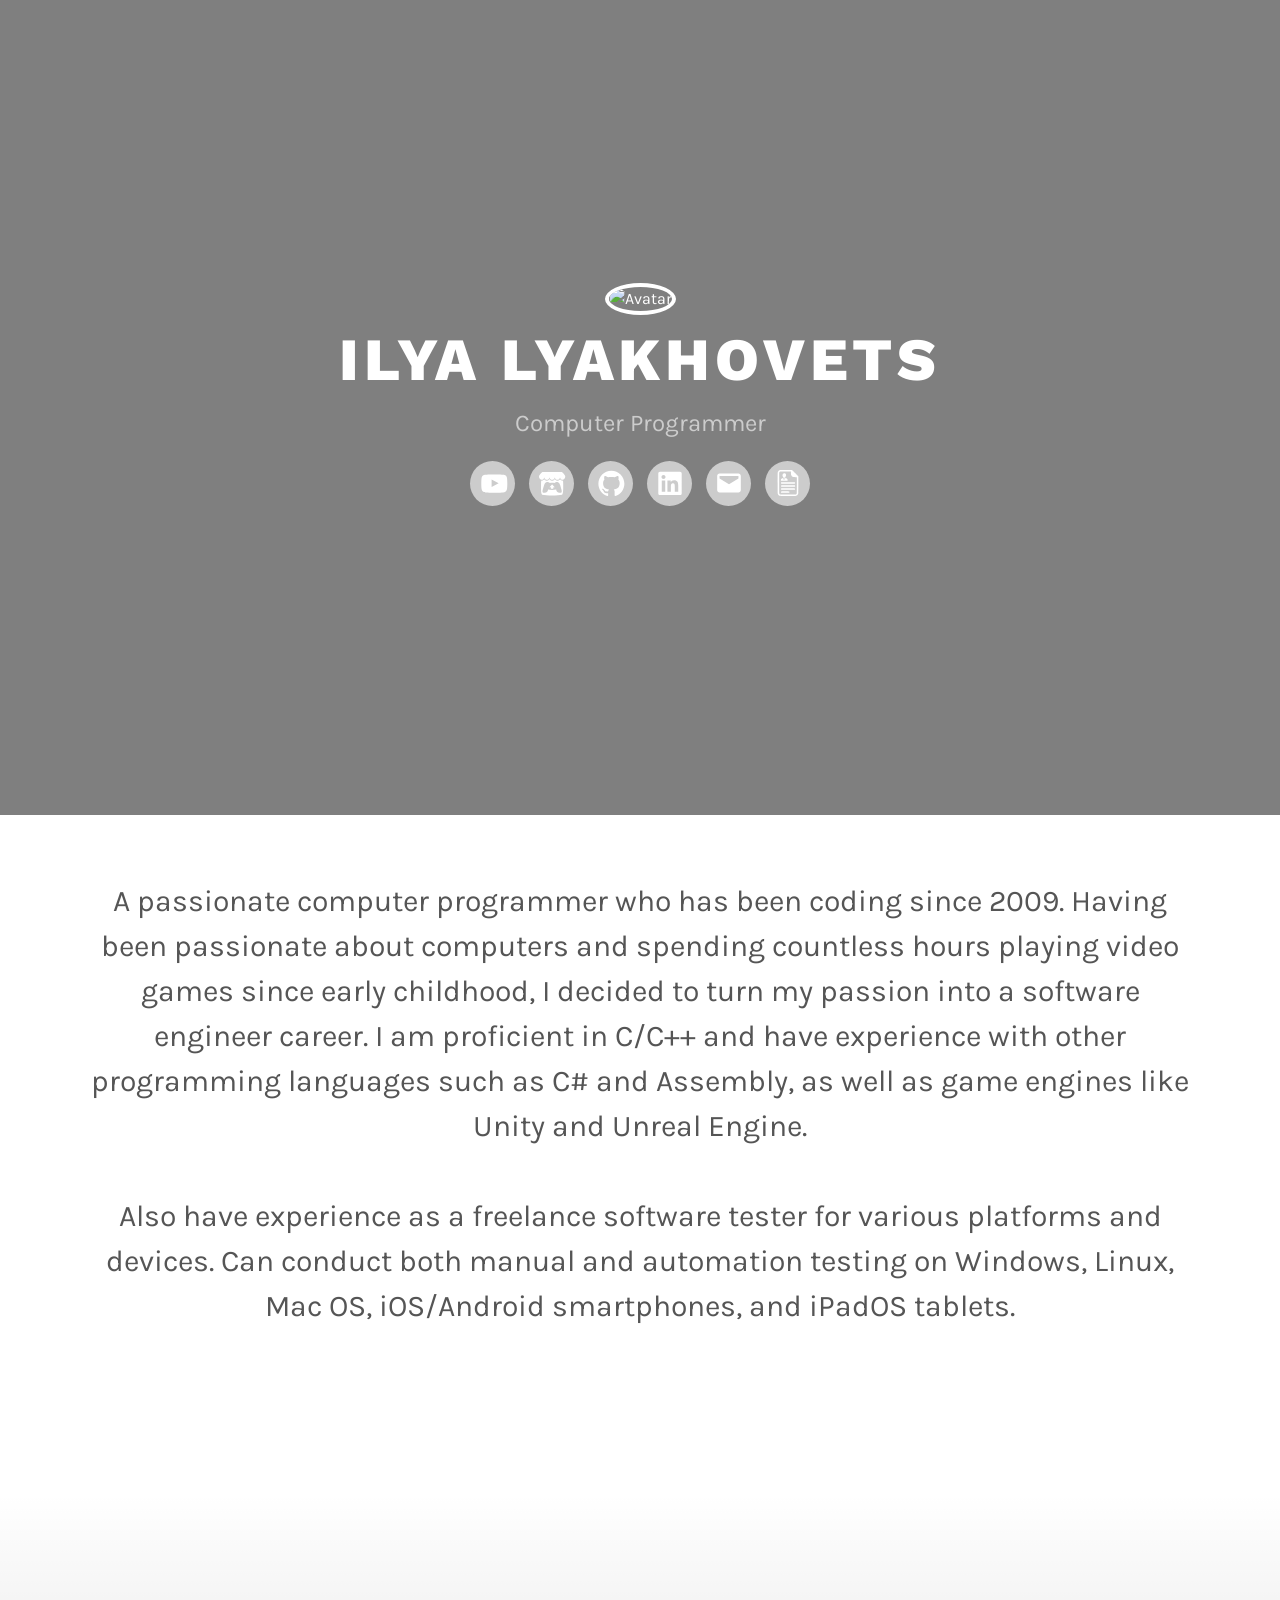
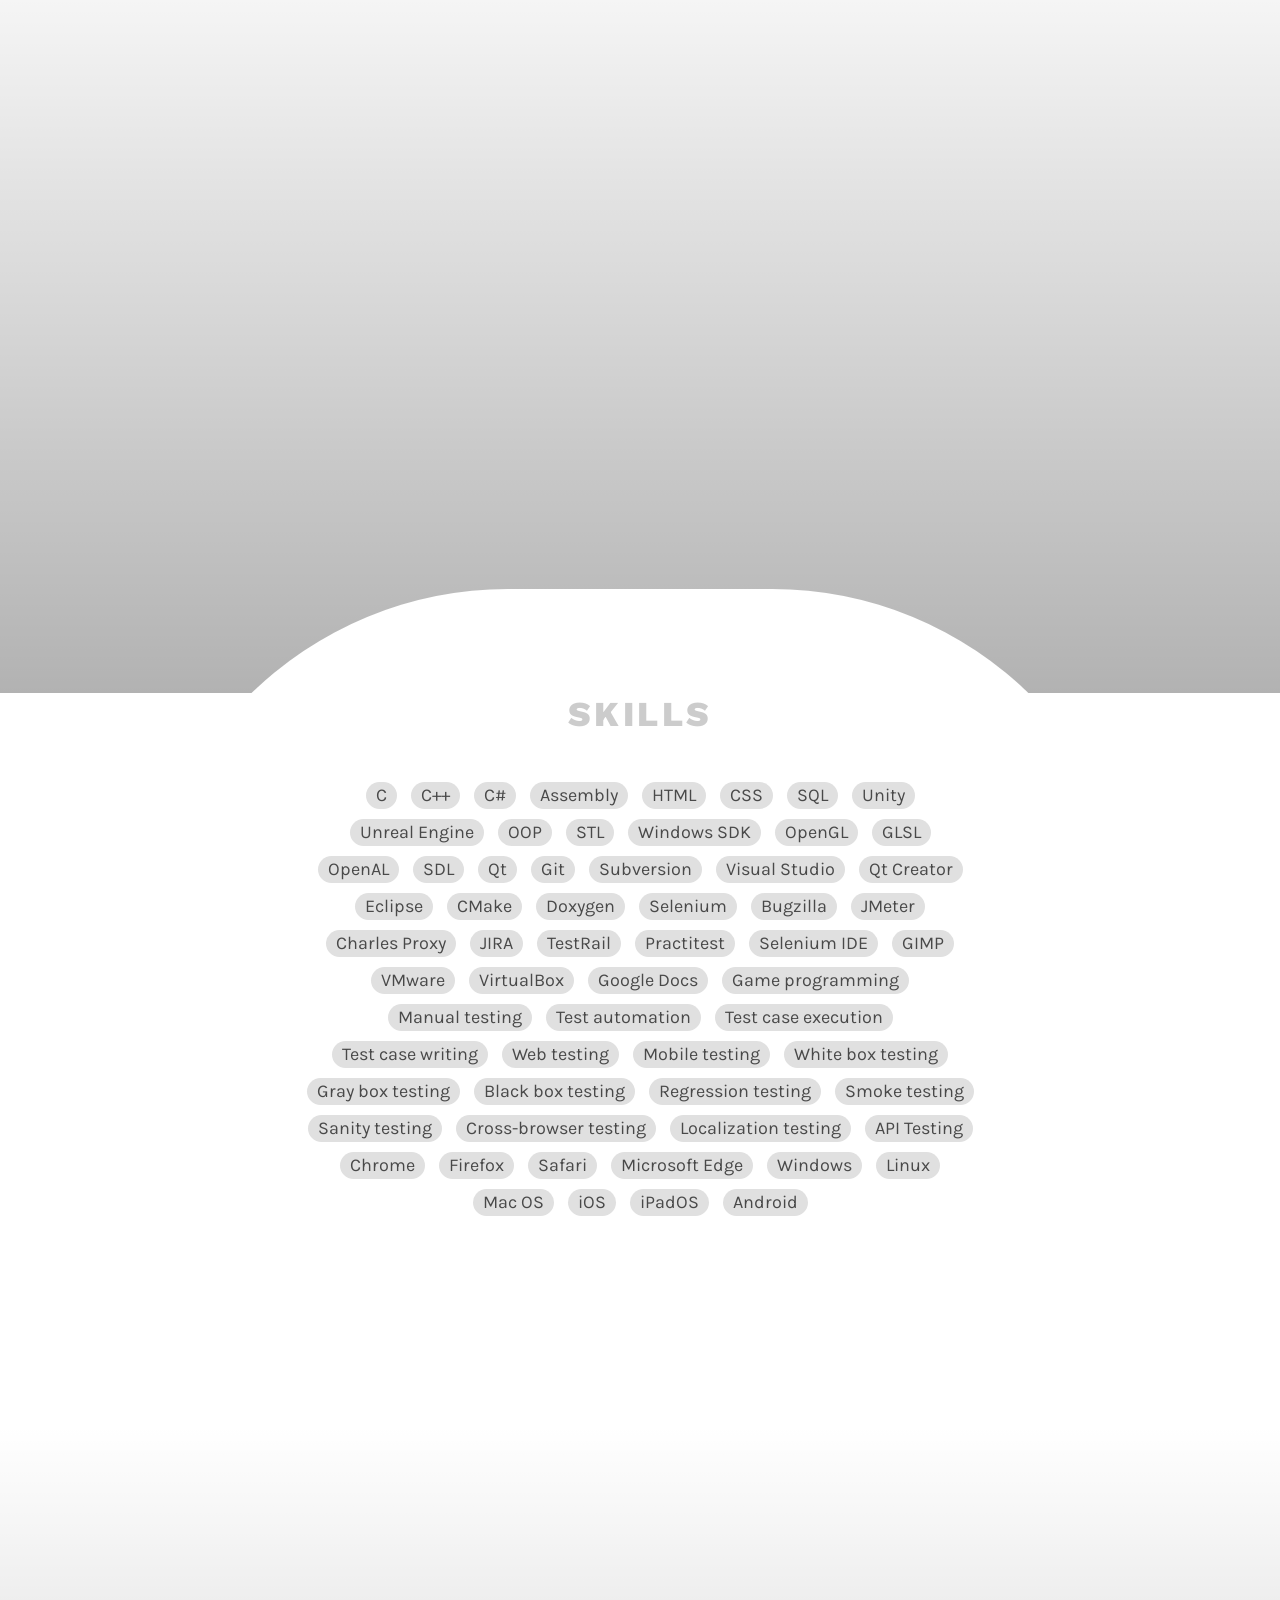
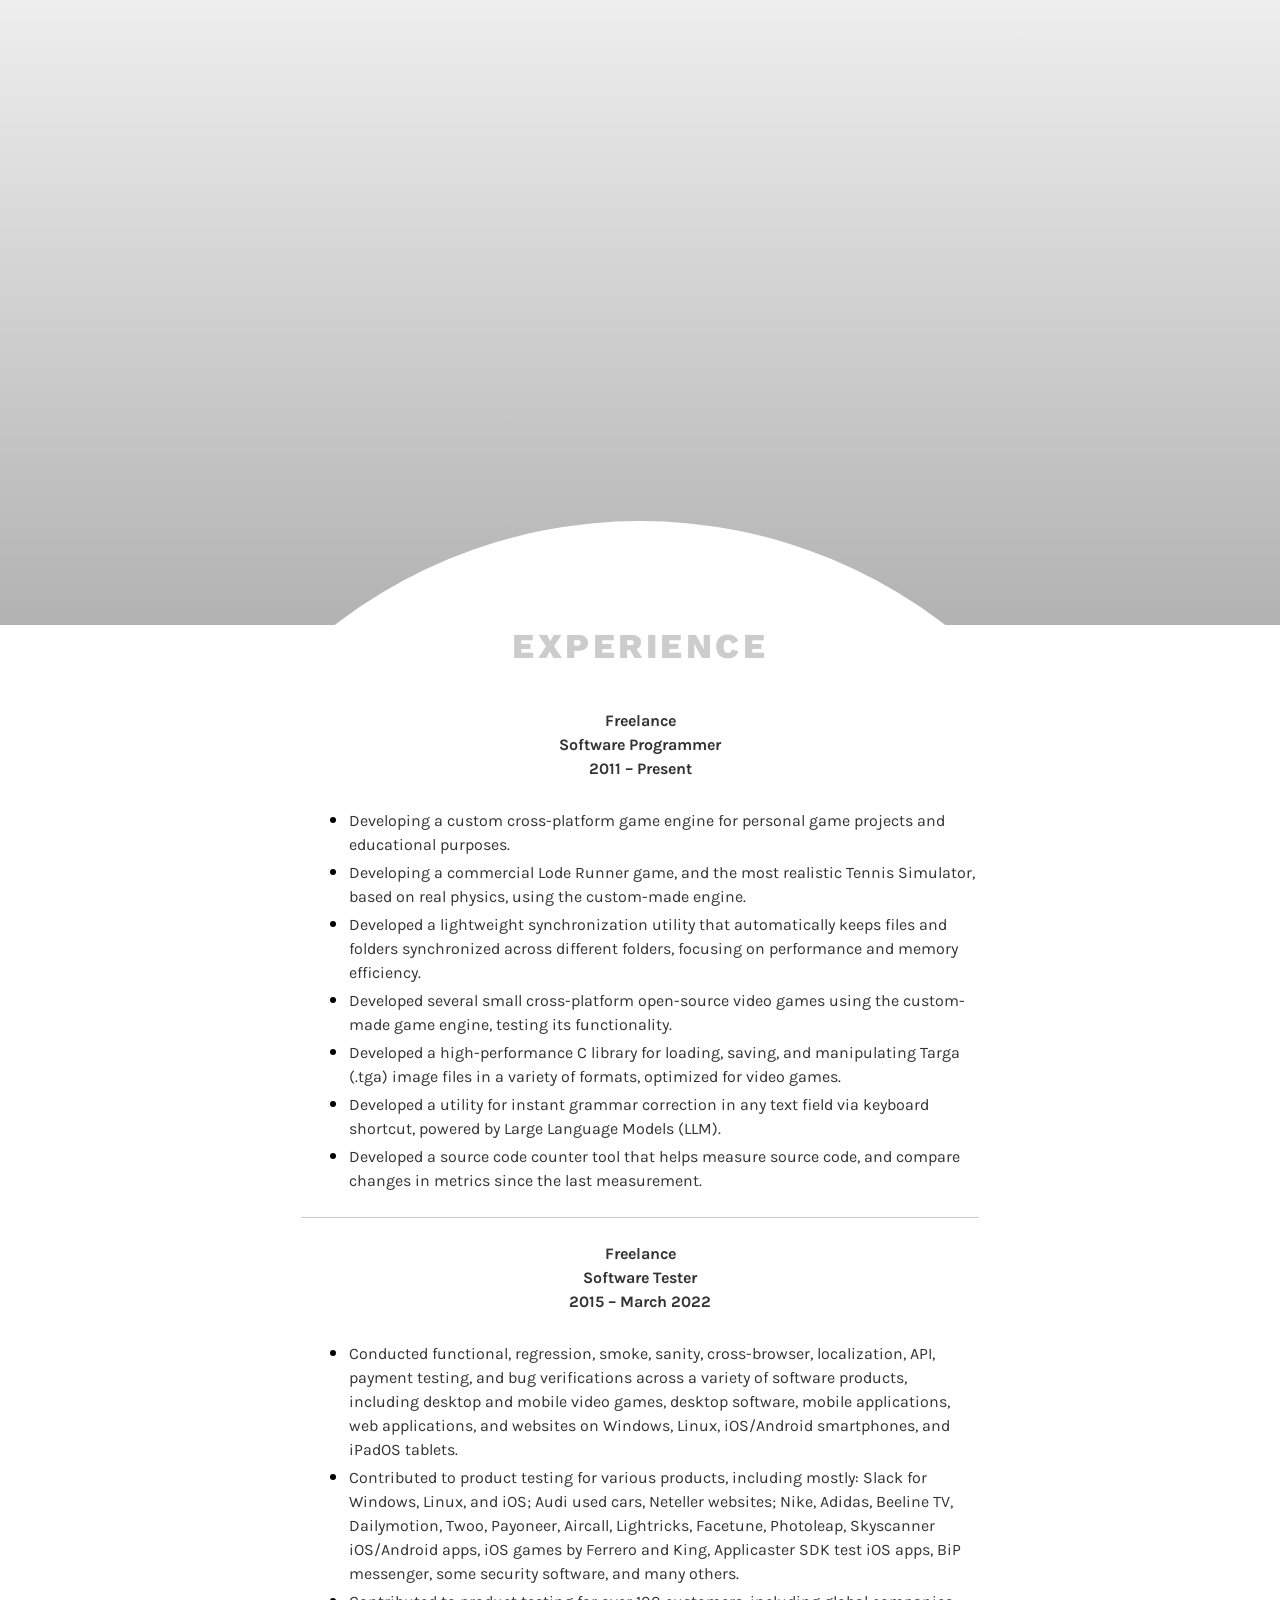
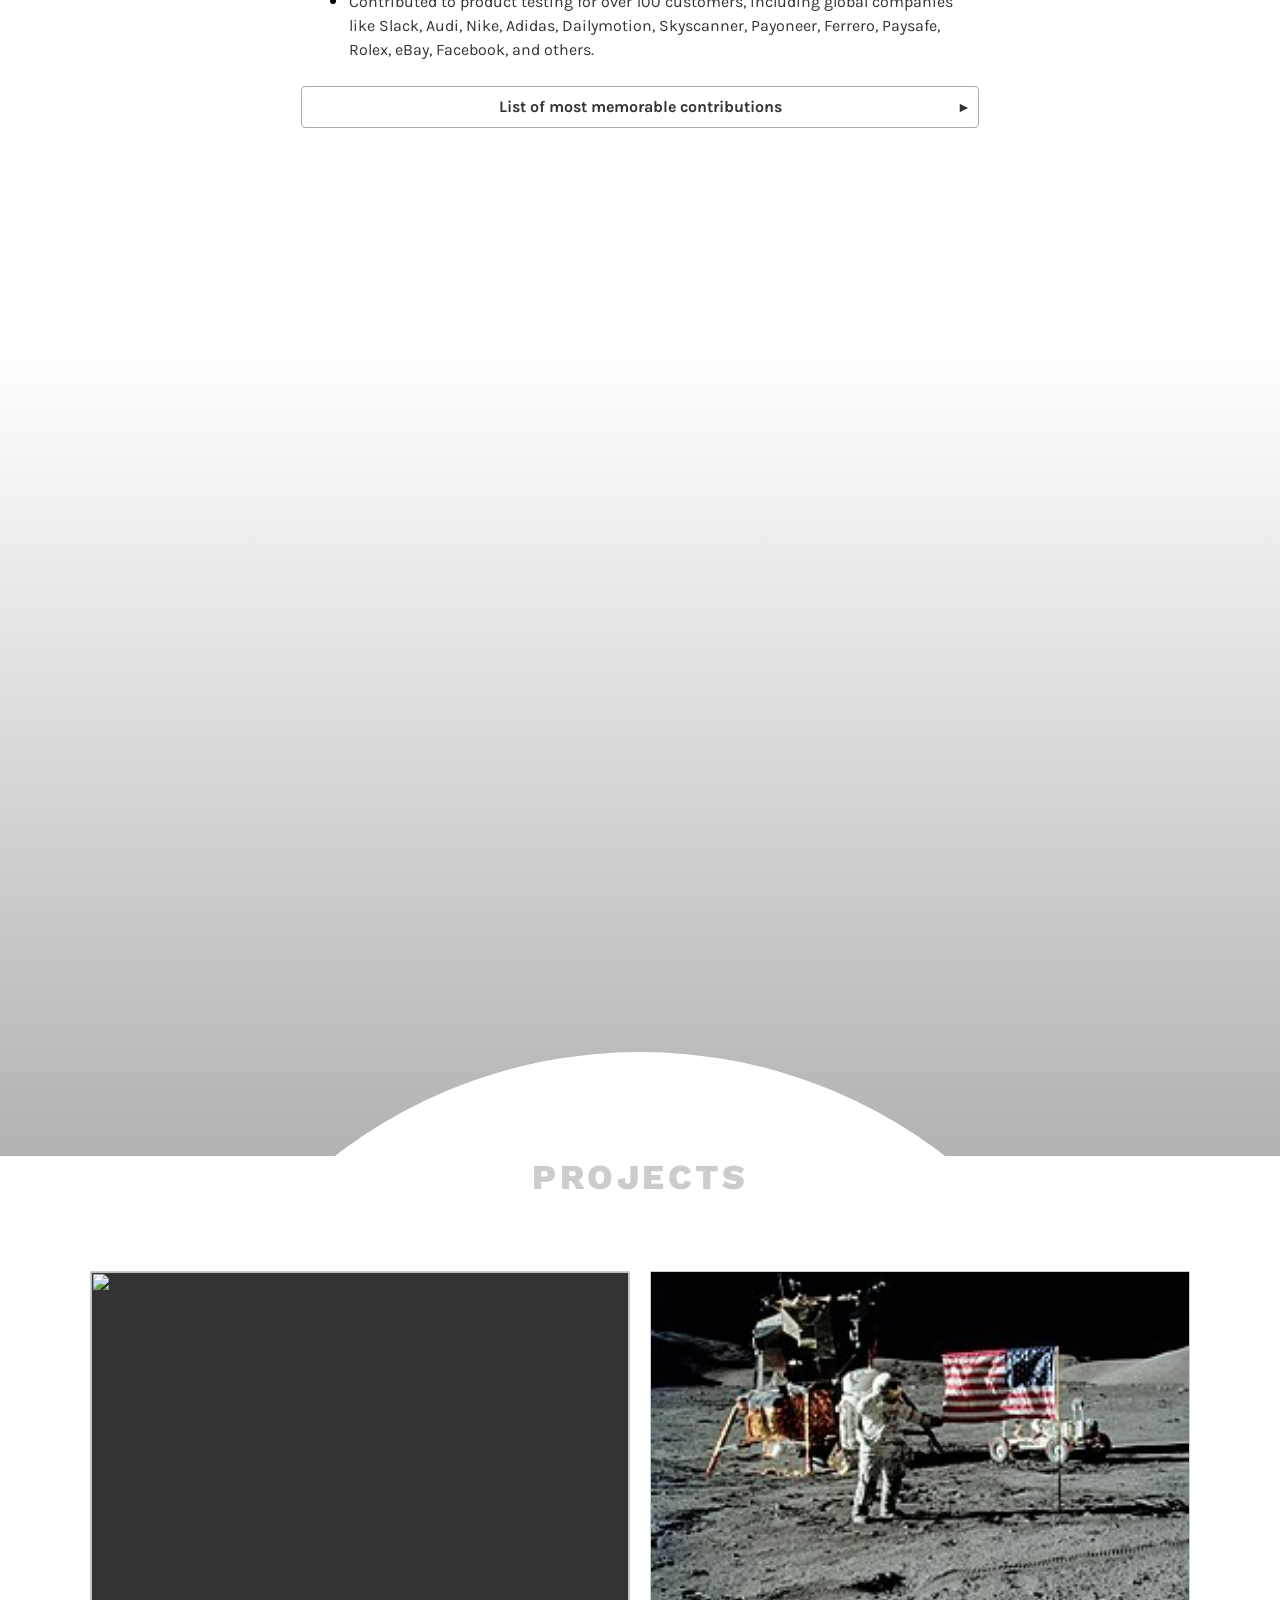
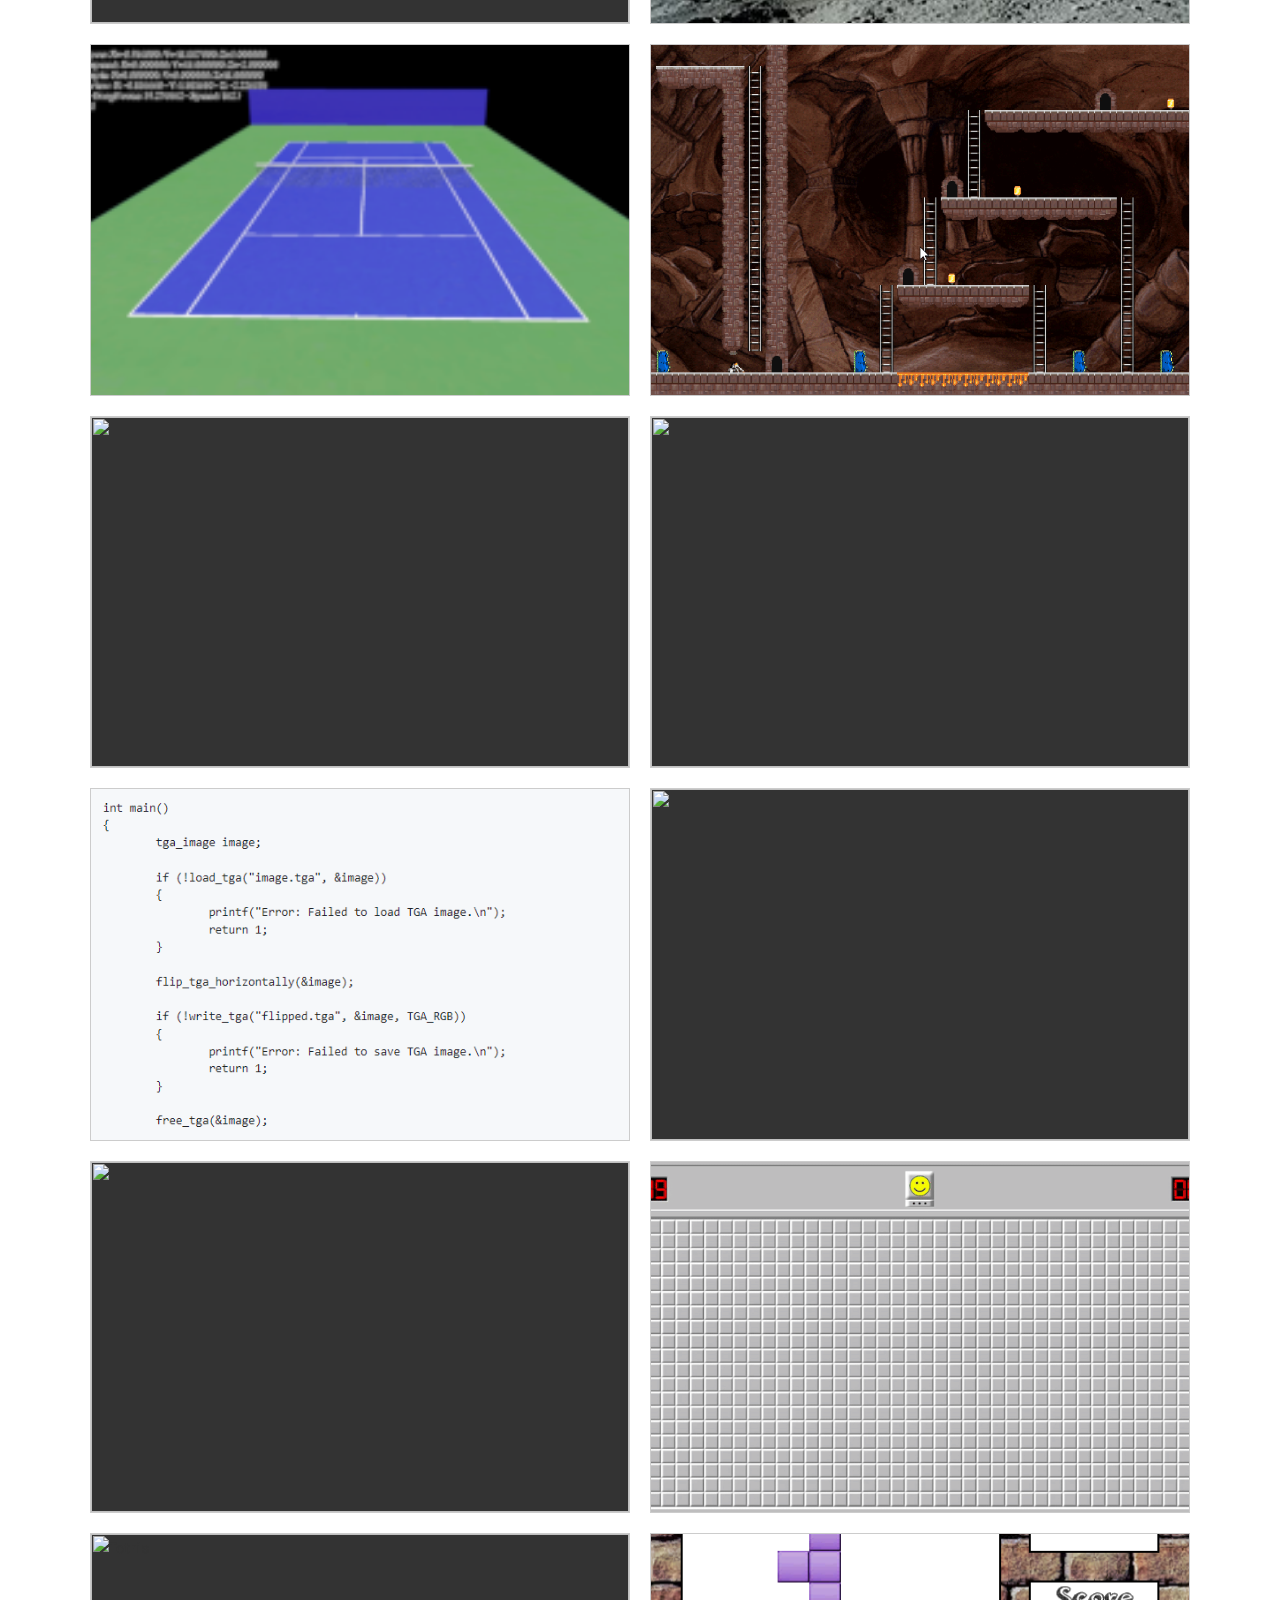
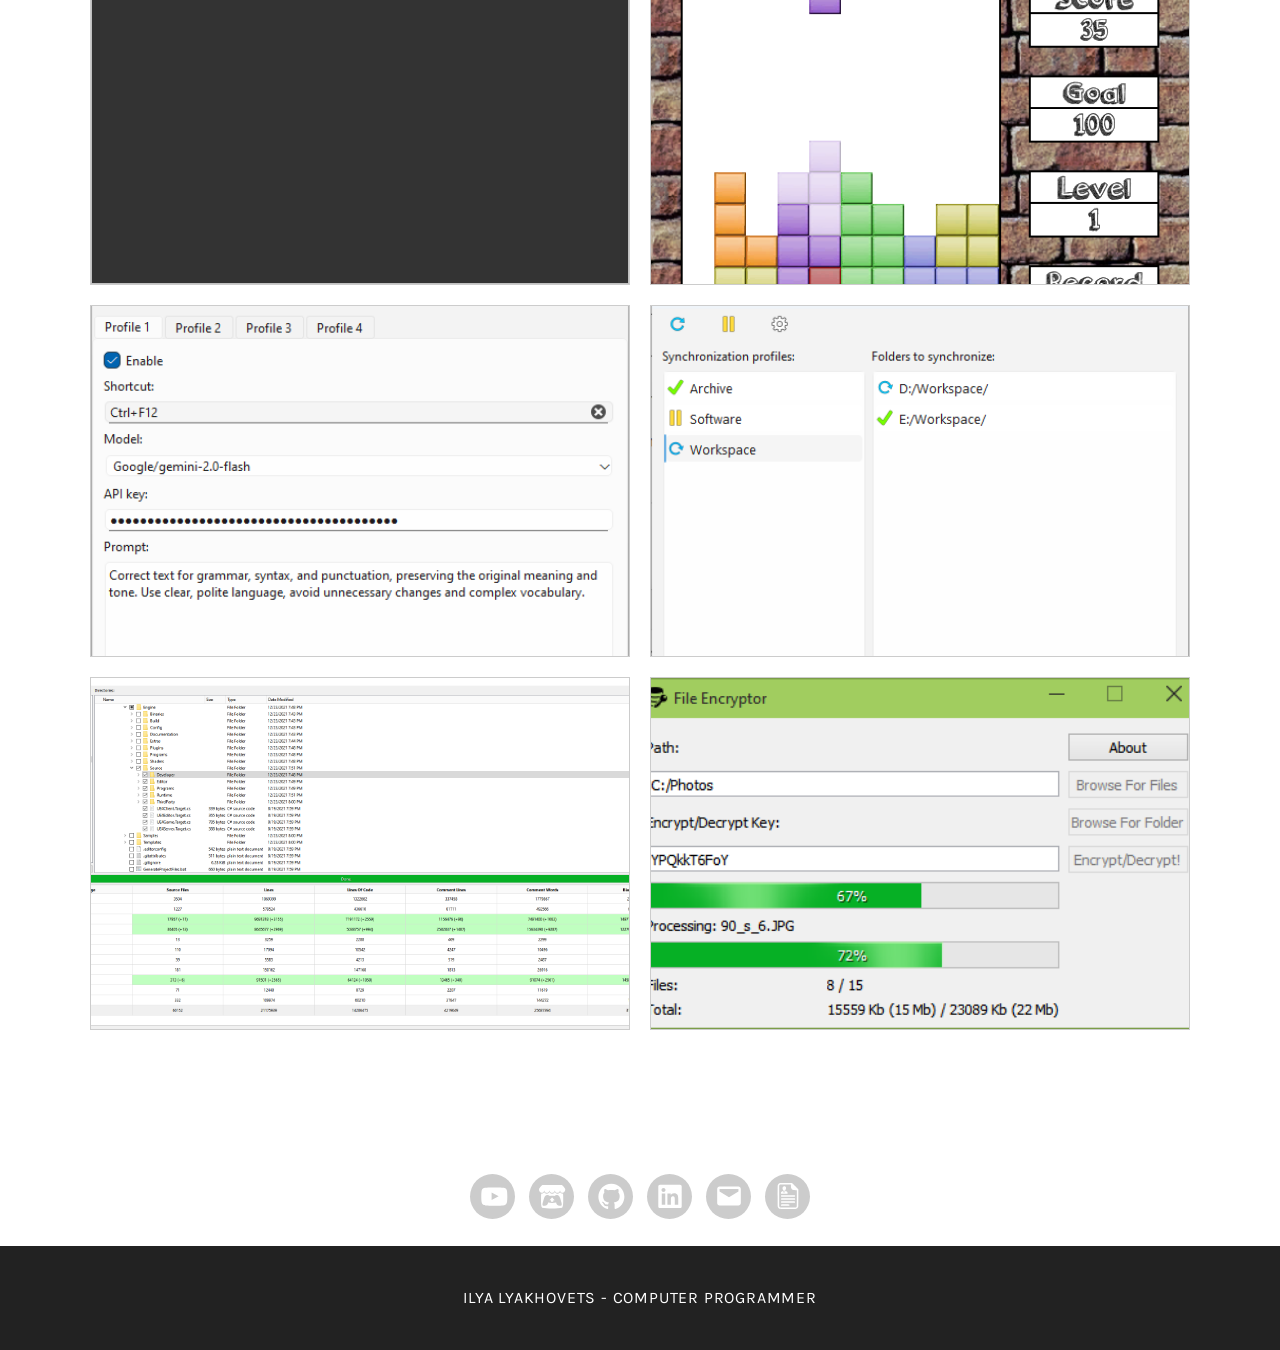
==== commit e304a3de: "Init" ====
--- a/index.html
+++ b/index.html
@@ -403,12 +403,32 @@
 									</header>
 									
 									<div class="entry-meta">
-										<span class="cat-links">A simple Minecraft clone made for fun.</a></span>
+										<span class="cat-links">A Minecraft clone made for fun.</a></span>
 									</div> <!-- .entry-meta -->
 
 								</div> <!-- .project-archive-content-wrap -->
 							</div> <!-- .project-archive-content -->
 						</article> <!-- BlockCraft -->
+
+						<!-- Vanguard -->
+						<article class="portfolio has-post-thumbnail">
+							<div class="post-thumbnail">
+								<img src="gifs/Vanguard.gif?w=896&#038;h=512&#038;crop=1" width="900" height="600" class="portfolio-featured-image" alt="" title="Vanguard">
+							</div> <!-- .post-thumbnail -->
+							
+							<div class="project-archive-content">
+								<div>
+									<header class="entry-header">
+										<h2 class="entry-title"><a target="_blank" href="https://github.com/IlyaLts/Vanguard" tabindex="-1" rel="bookmark">Vanguard</a></h2>
+									</header>
+									
+									<div class="entry-meta">
+										<span class="cat-links">A RTS game demo.</a></span>
+									</div> <!-- .entry-meta -->
+
+								</div> <!-- .project-archive-content-wrap -->
+							</div> <!-- .project-archive-content -->
+						</article> <!-- Vanguard -->
 						
 						<!-- libtga -->
 						<article class="portfolio has-post-thumbnail">
@@ -766,7 +786,7 @@
 			
 			<div class="site-info">
 				<div class="wrap">
-					<p>Ilya Lyakhovets - Computer Programmer</p>
+					<p style="margin-bottom:0px;">Ilya Lyakhovets - Computer Programmer</p>
 				</div> <!-- .wrap -->
 			</div> <!-- .site-info -->
 		</footer>
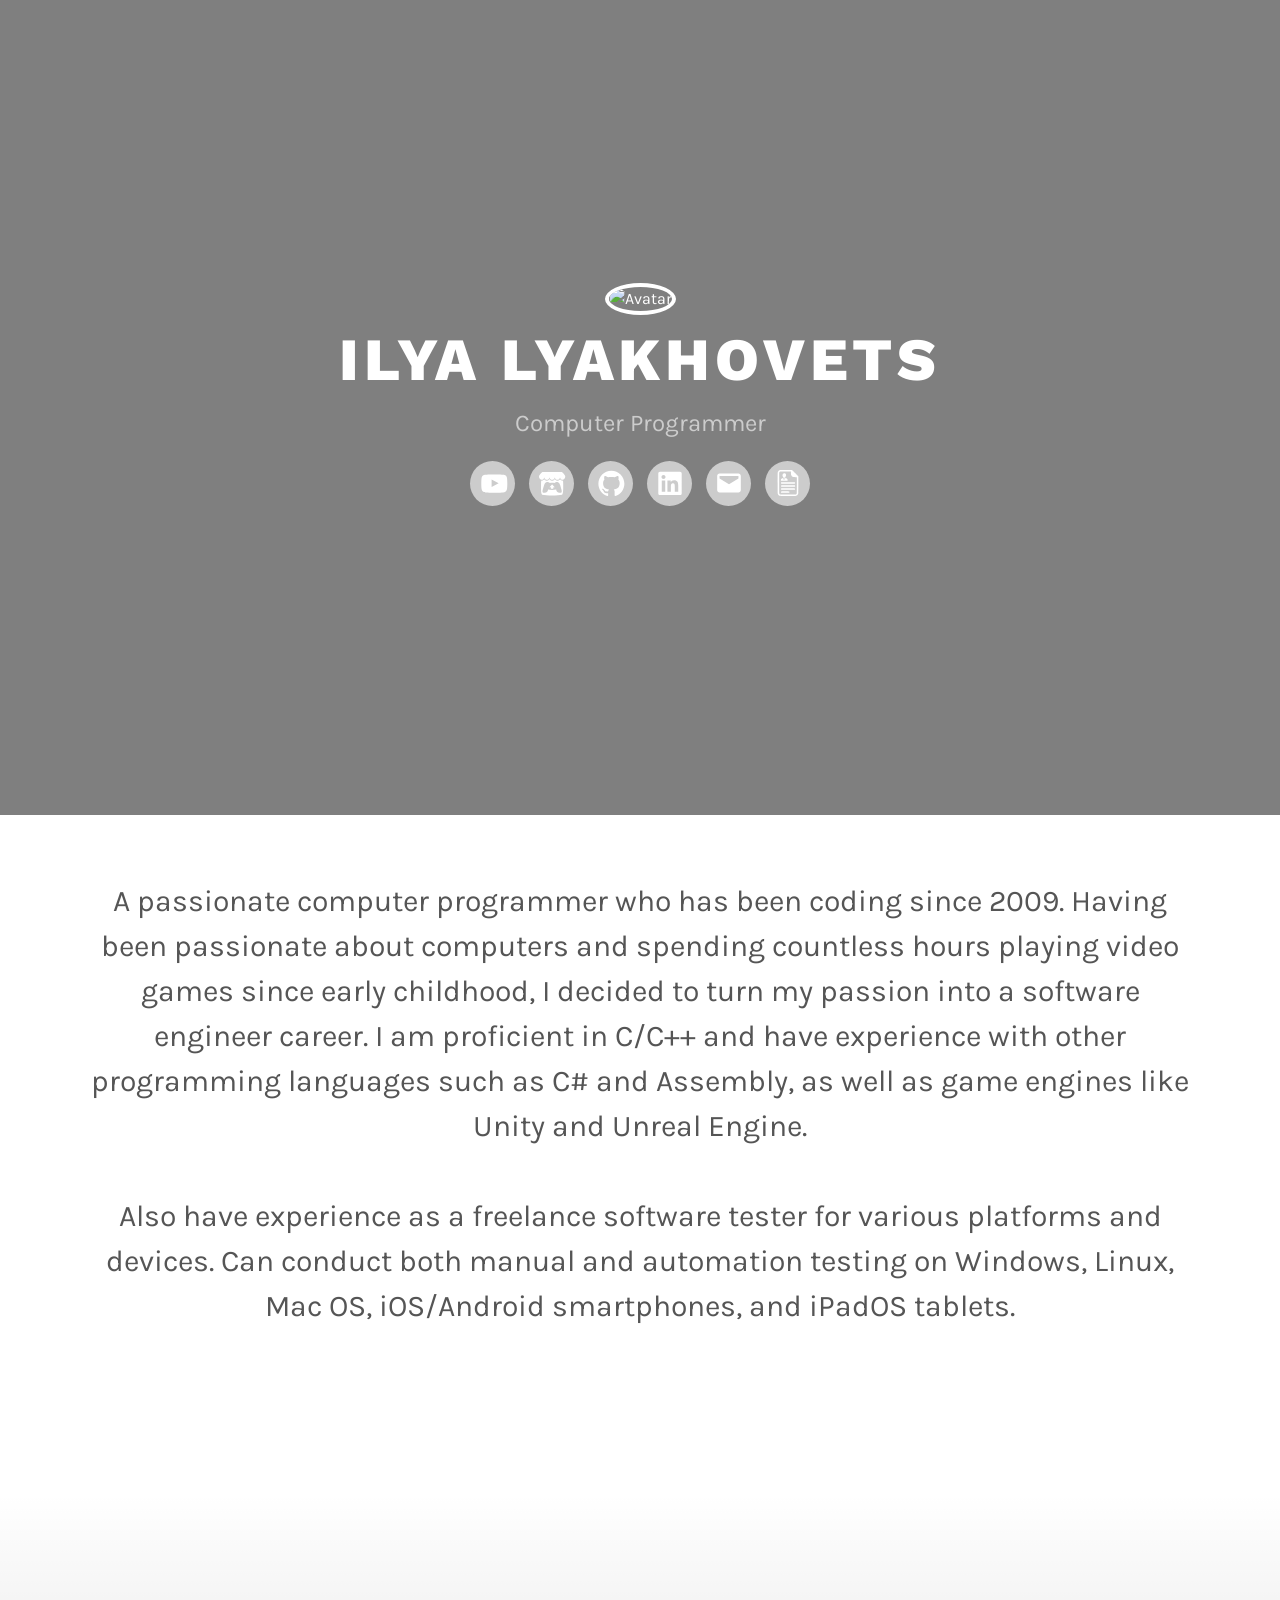
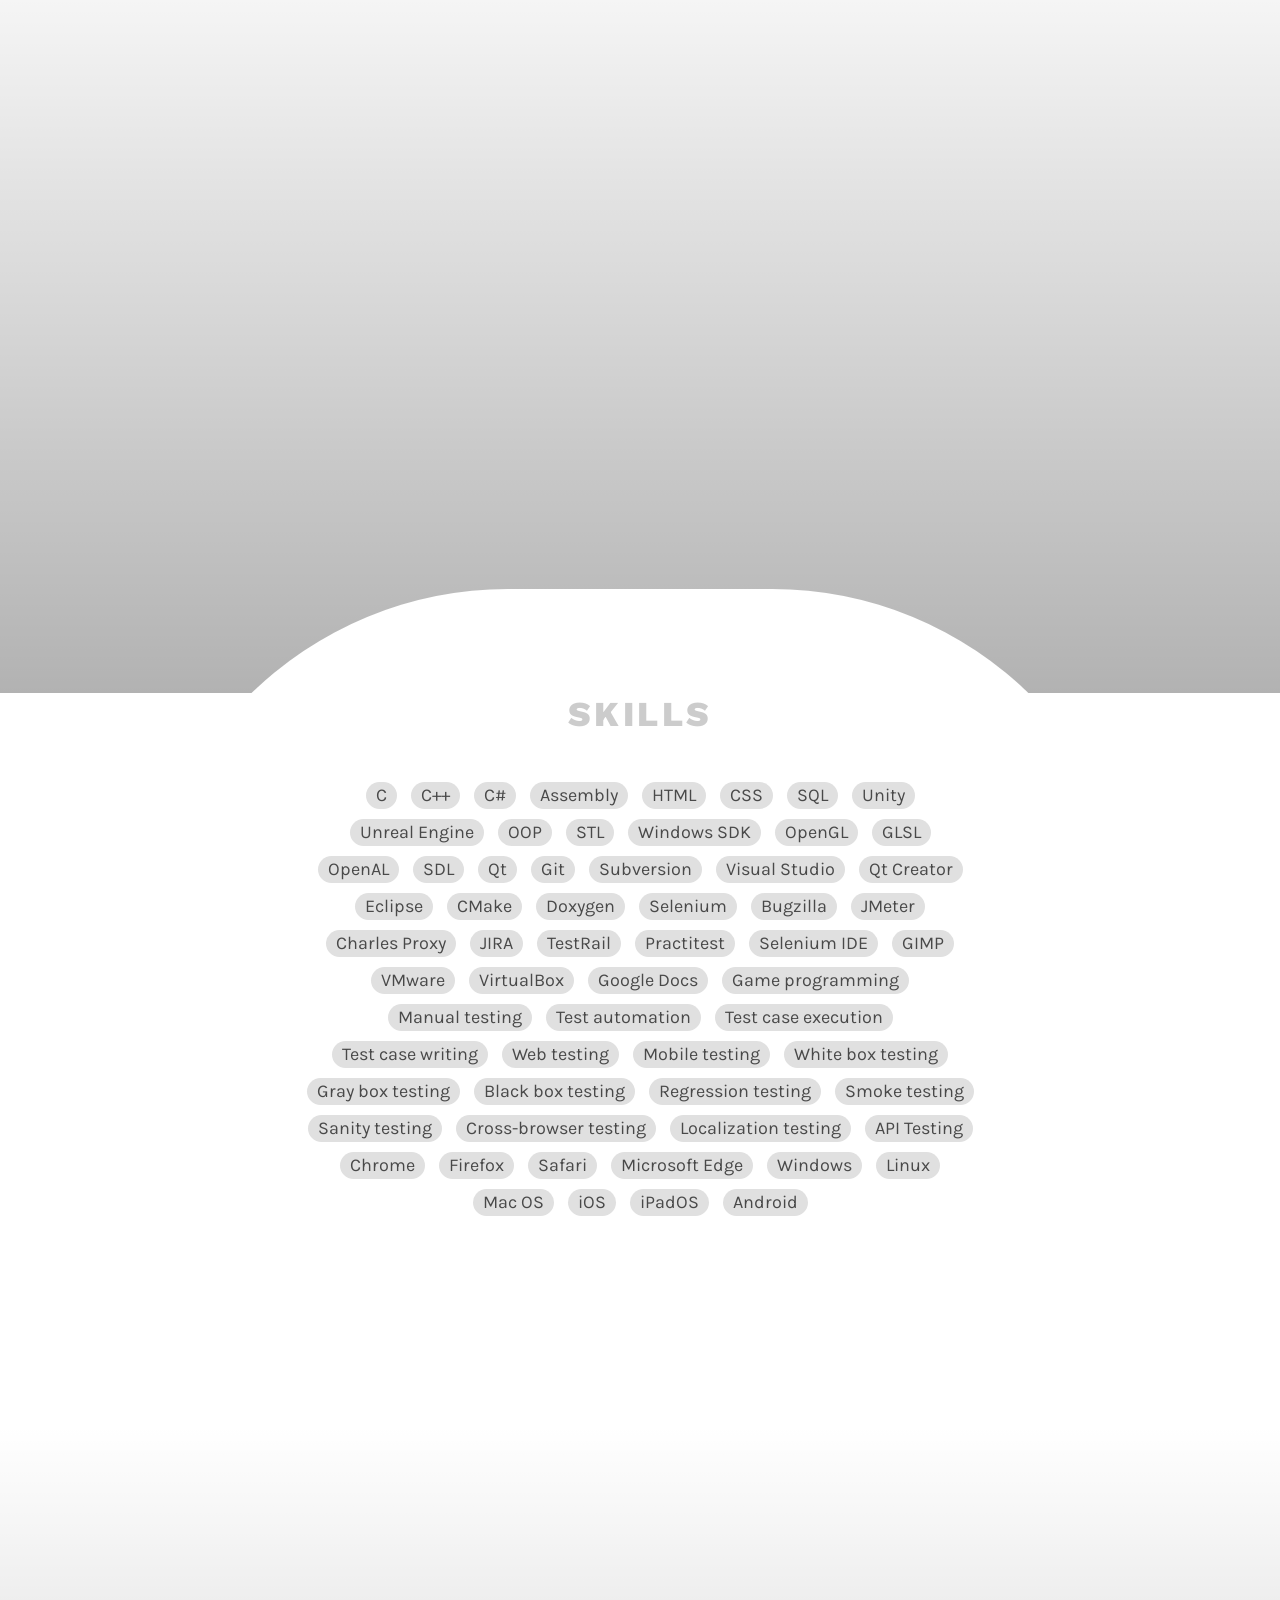
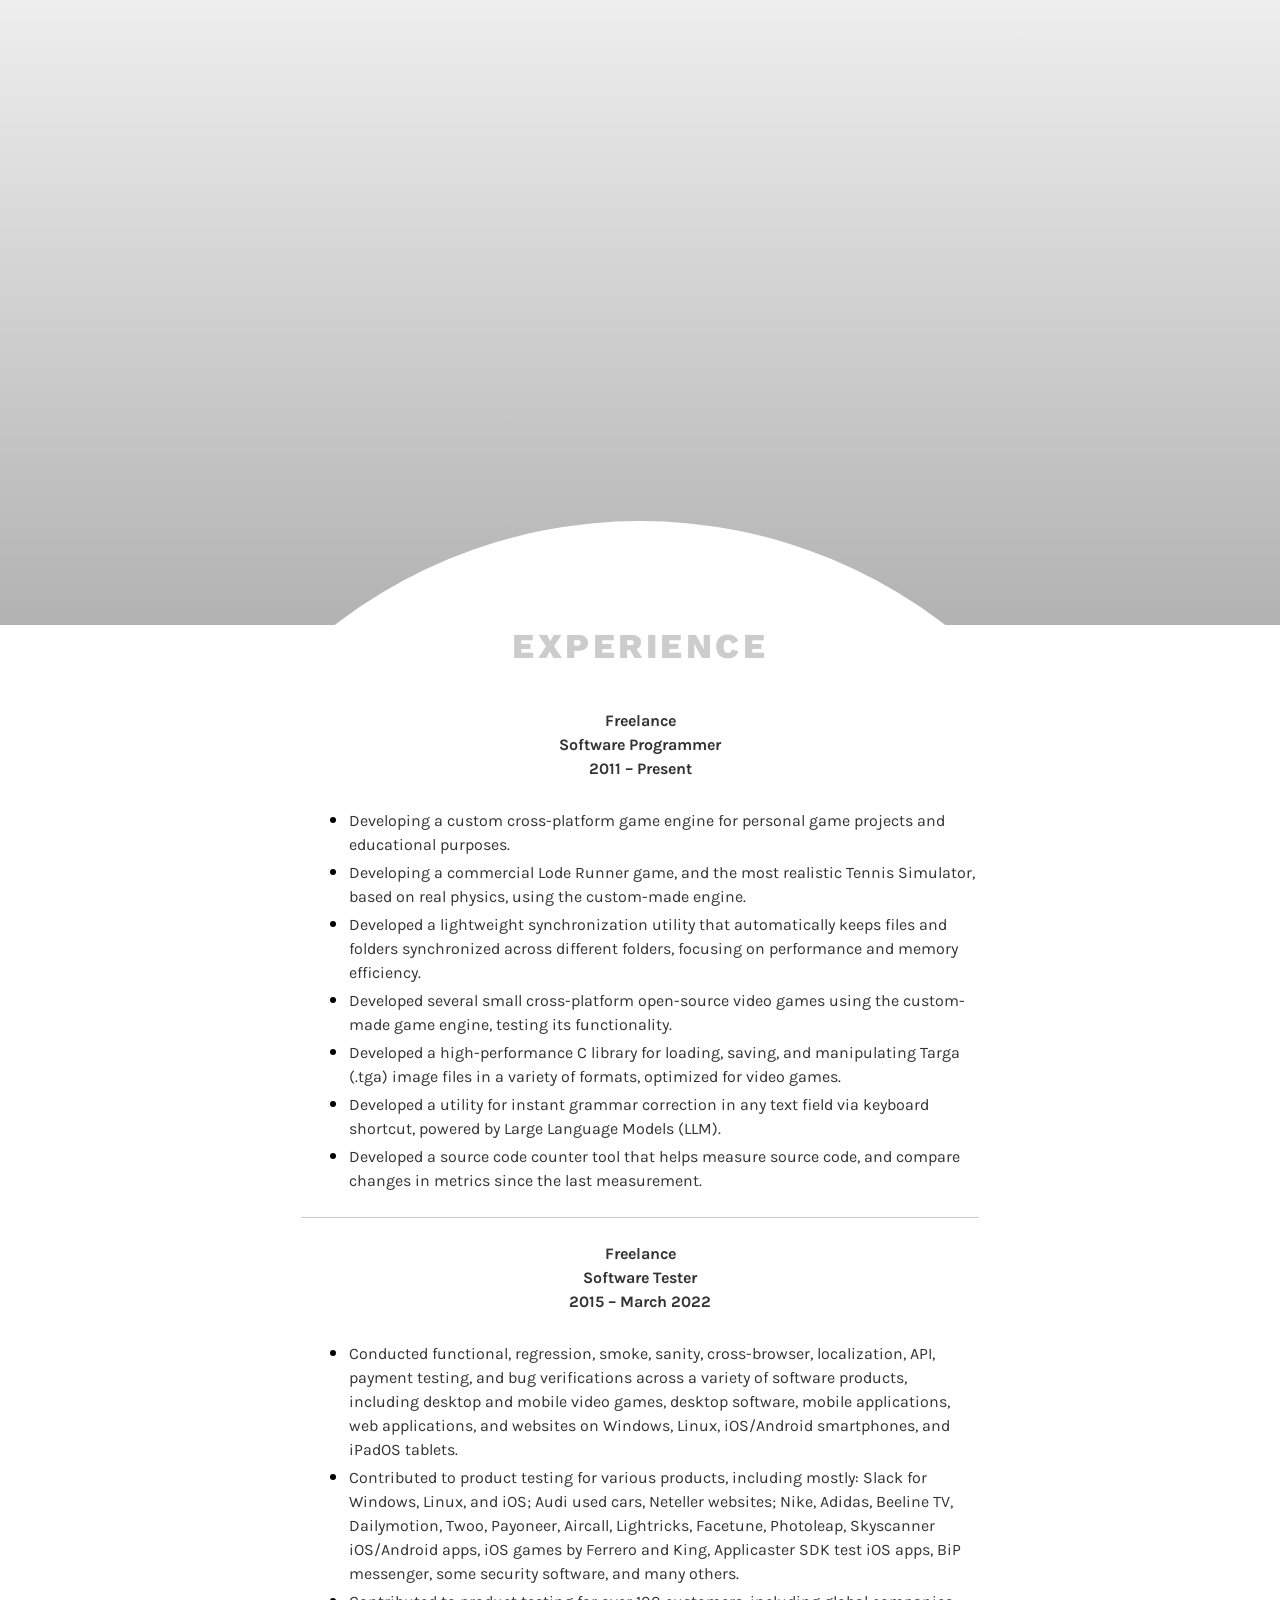
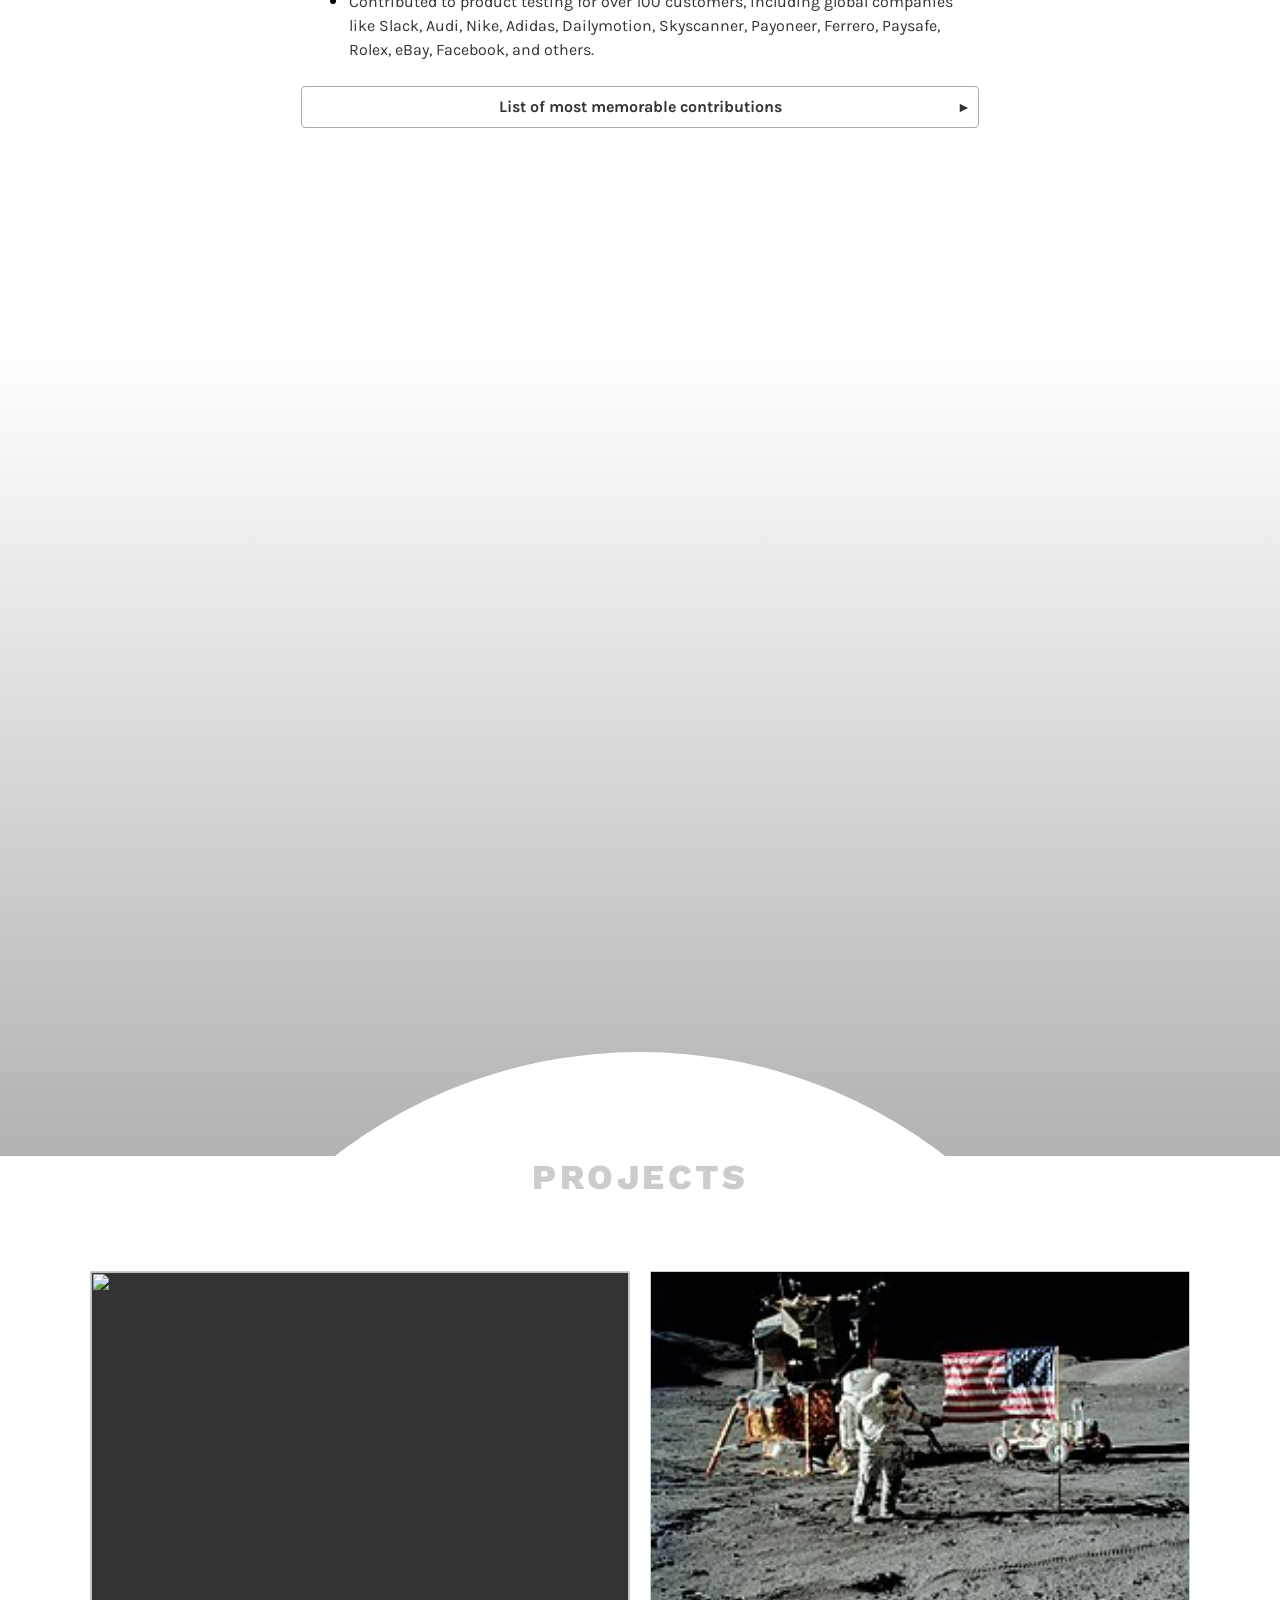
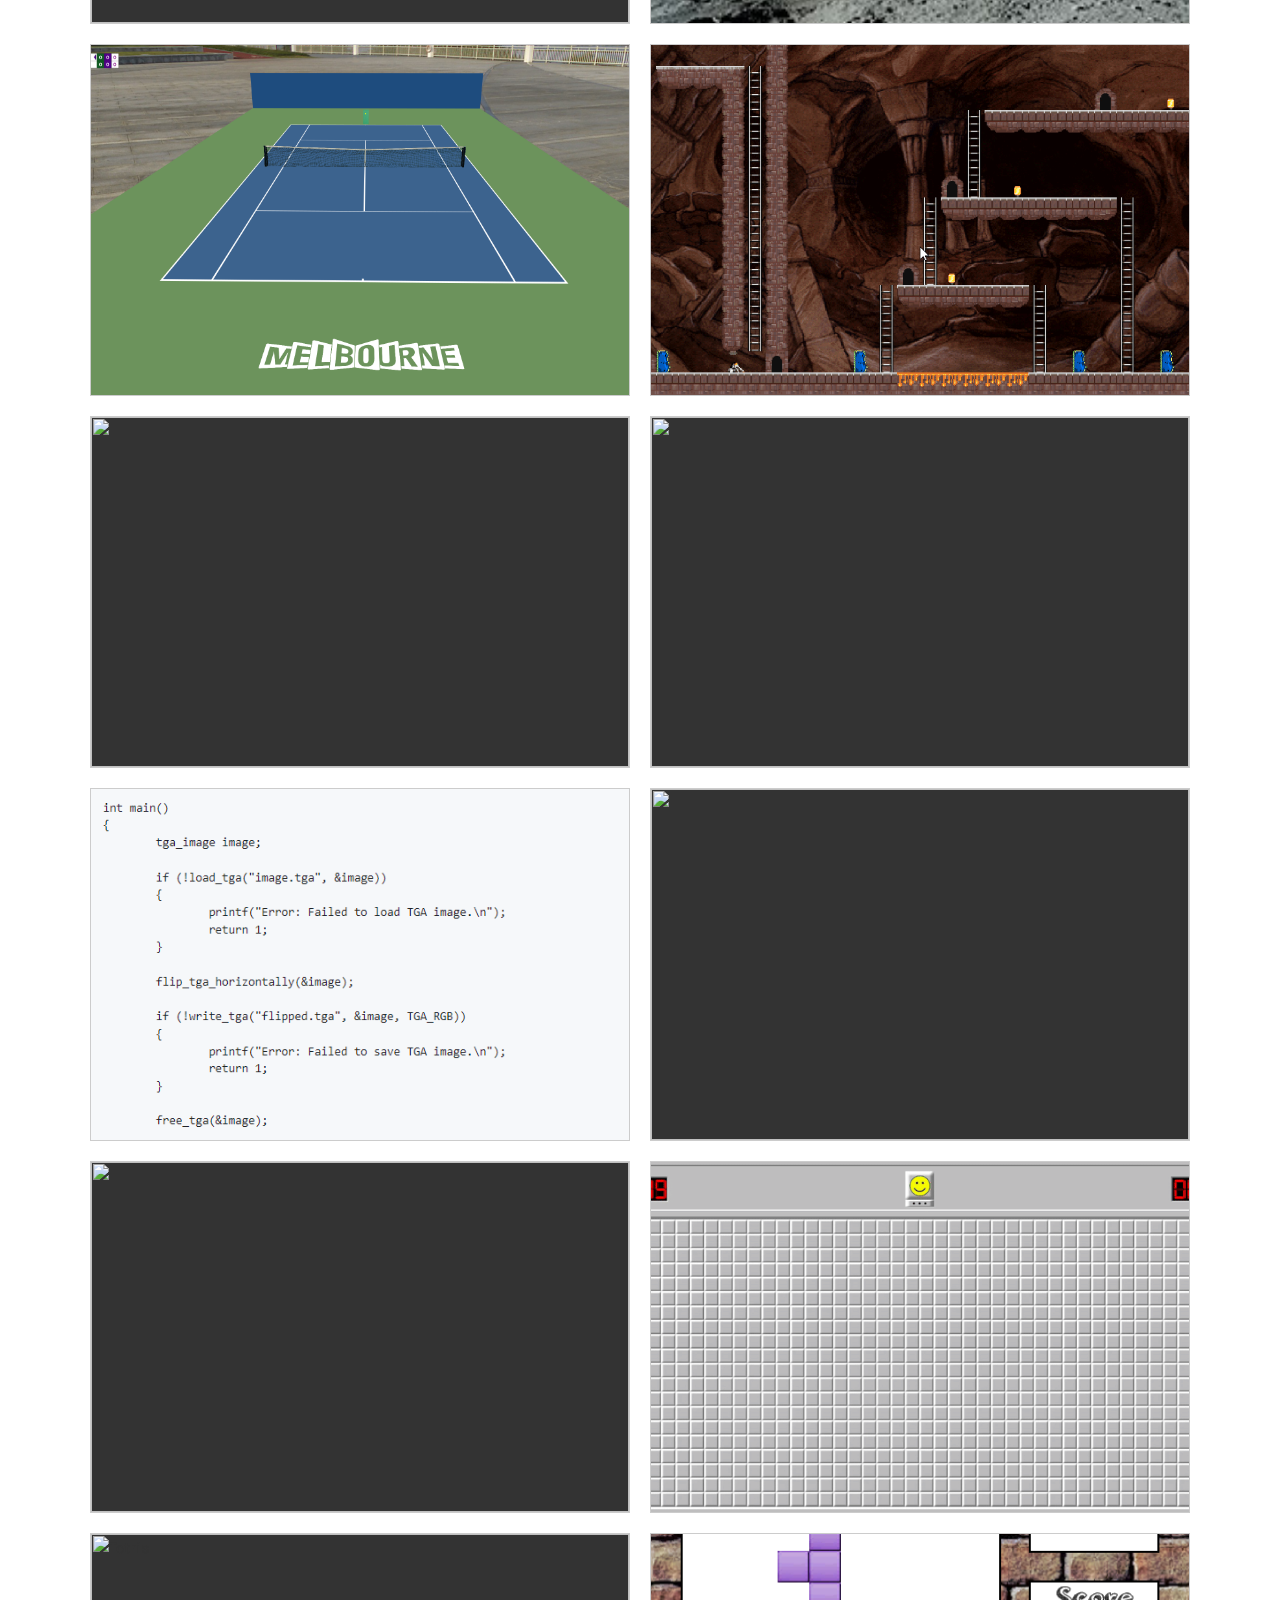
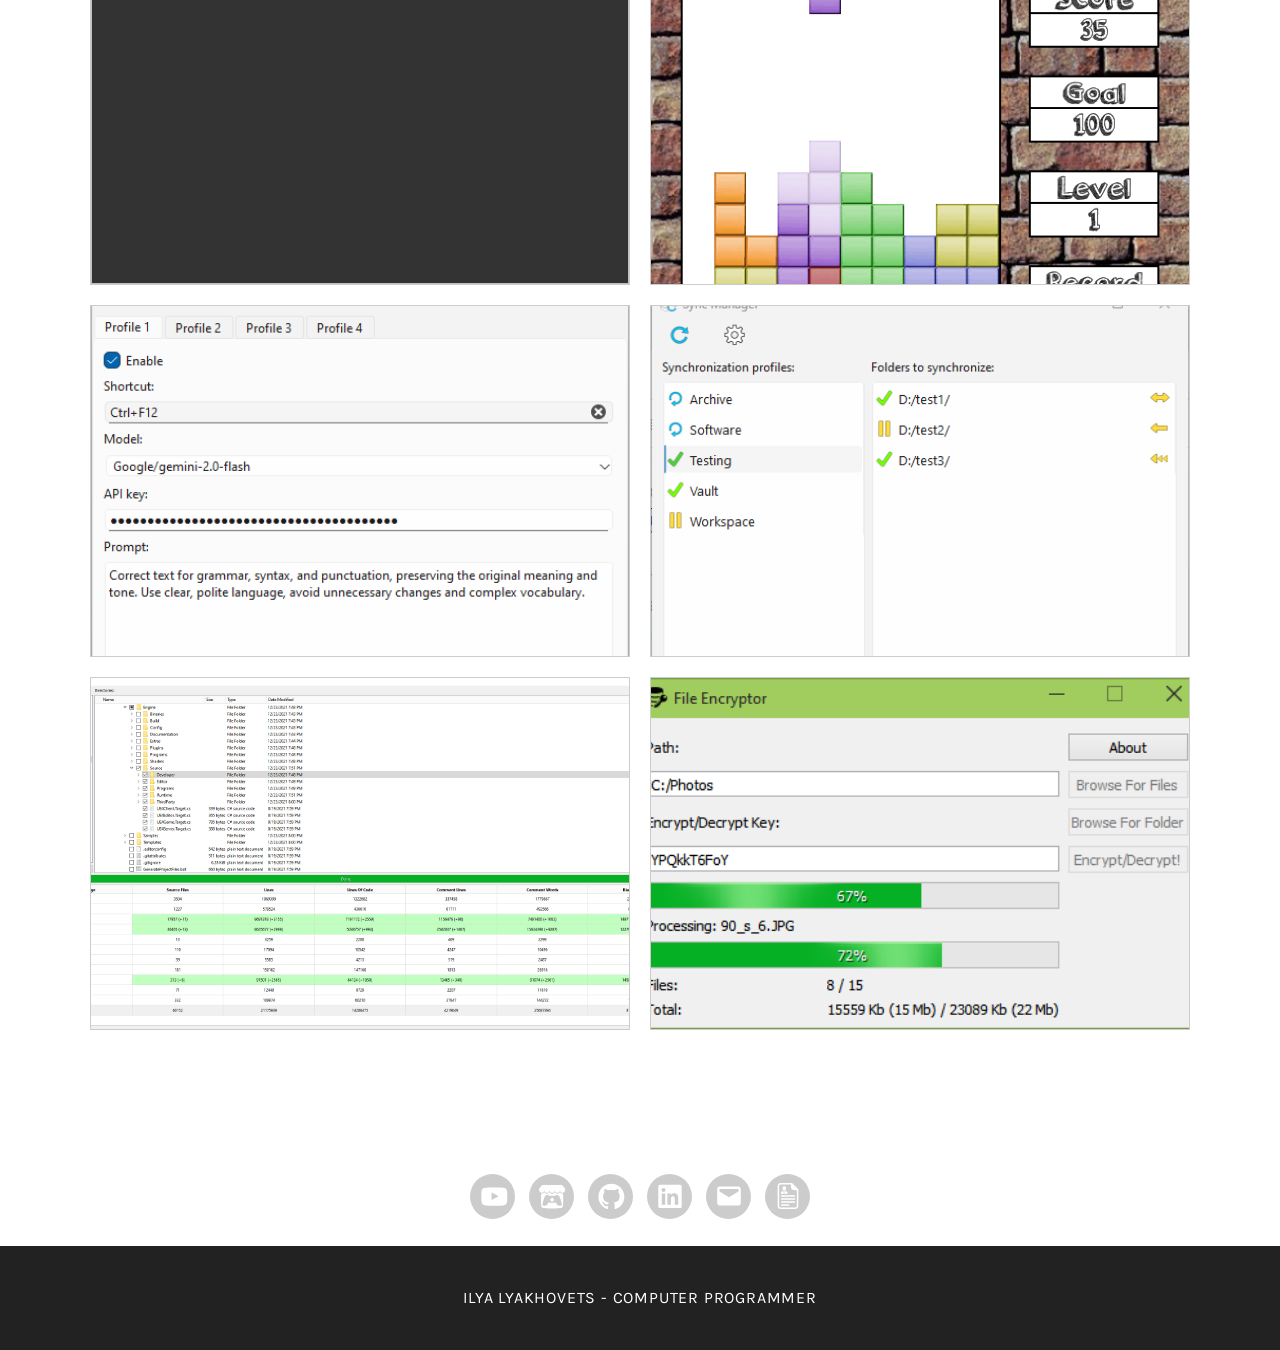
==== commit e6f53a65: "Init" ====
--- a/index.html
+++ b/index.html
@@ -36,7 +36,7 @@
 			<div class="custom-header">
 				<div class="custom-header-image"> <!--style="background-image: url(images/projects/gold-raider.png);">-->
 					<video class="blur" autoplay muted loop id="background-video">
-					  <source src="videos/gold-raider.mp4" type="video/mp4">
+					  <source src="videos/blockcraft.mp4" type="video/mp4">
 					</video>
 					
 					<div class="site-branding">
@@ -103,7 +103,7 @@
 		<article class="lts-panel one-column has-post-thumbnail">
 			<div class="panel-image"> <!--style="background-image: url(images/projects/pusher.png)");"-->
 				<video autoplay muted loop id="background-video">
-				  <source src="videos/gold-raider-multiplayer.mp4" type="video/mp4">
+				  <source src="videos/gold-raider.mp4" type="video/mp4">
 				</video>
 				<div style="padding-top: 60%"></div>
 			</div>
@@ -188,7 +188,7 @@
 		<article class="lts-panel one-column has-post-thumbnail" >
 			<div class="panel-image"> <!--style="background-image: url(images/projecminefieldts/.png)");"-->
 				<video autoplay muted loop id="background-video">
-				  <source src="videos/blockcraft.mp4" type="video/mp4">
+				  <source src="videos/gold-raider-multiplayer.mp4" type="video/mp4">
 				</video>
 				<div style="padding-top: 60%"></div>
 			</div>
@@ -318,7 +318,7 @@
 							<div class="project-archive-content">
 								<div>
 									<header class="entry-header">
-										<h2 class="entry-title"><a target="_blank" href="https://github.com/IlyaLts/libEngine" tabindex="-1" rel="bookmark">libEngine</a></h2>
+										<h3 class="entry-title"><a target="_blank" href="https://github.com/IlyaLts/libEngine" tabindex="-1" rel="bookmark">libEngine</a></h3>
 									</header>
 									
 									<div class="entry-meta">
@@ -338,7 +338,7 @@
 							<div class="project-archive-content">
 								<div>
 									<header class="entry-header">
-										<h2 class="entry-title"><a target="_blank" href="https://ilyalts.itch.io/space-program" tabindex="-1" rel="bookmark">Space Program</a></h2>
+										<h3 class="entry-title"><a target="_blank" href="https://ilyalts.itch.io/space-program" tabindex="-1" rel="bookmark">Space Program</a></h3>
 									</header>
 									
 									<div class="entry-meta">
@@ -358,7 +358,7 @@
 							<div class="project-archive-content">
 								<div>
 									<header class="entry-header">
-										<h2 class="entry-title"><a target="_blank" href="https://ilyalts.itch.io/tennis-simulator" tabindex="-1" rel="bookmark">Tennis Simulator</a></h2>
+										<h3 class="entry-title"><a target="_blank" href="https://ilyalts.itch.io/tennis-simulator" tabindex="-1" rel="bookmark">Tennis Simulator</a></h3>
 									</header>
 									
 									<div class="entry-meta">
@@ -379,7 +379,7 @@
 							<div class="project-archive-content">
 								<div>
 									<header class="entry-header">
-										<h2 class="entry-title"><a target="_blank" href="https://ilyalts.itch.io/gold-raider" tabindex="-1" rel="bookmark">Gold Raider</a></h2>
+										<h3 class="entry-title"><a target="_blank" href="https://ilyalts.itch.io/gold-raider" tabindex="-1" rel="bookmark">Gold Raider</a></h3>
 									</header>
 									
 									<div class="entry-meta">
@@ -399,11 +399,11 @@
 							<div class="project-archive-content">
 								<div>
 									<header class="entry-header">
-										<h2 class="entry-title"><a target="_blank" href="https://github.com/IlyaLts/BlockCraft" tabindex="-1" rel="bookmark">BlockCraft</a></h2>
-									</header>
-									
-									<div class="entry-meta">
-										<span class="cat-links">A Minecraft clone made for fun.</a></span>
+										<h3 class="entry-title"><a target="_blank" href="https://github.com/IlyaLts/BlockCraft" tabindex="-1" rel="bookmark">BlockCraft</a></h3>
+									</header>
+									
+									<div class="entry-meta">
+										<span class="cat-links">A Minecraft clone made for fun, with the goal to implement everything Minecraft has.</a></span>
 									</div> <!-- .entry-meta -->
 
 								</div> <!-- .project-archive-content-wrap -->
@@ -419,7 +419,7 @@
 							<div class="project-archive-content">
 								<div>
 									<header class="entry-header">
-										<h2 class="entry-title"><a target="_blank" href="https://github.com/IlyaLts/Vanguard" tabindex="-1" rel="bookmark">Vanguard</a></h2>
+										<h3 class="entry-title"><a target="_blank" href="https://github.com/IlyaLts/Vanguard" tabindex="-1" rel="bookmark">Vanguard</a></h3>
 									</header>
 									
 									<div class="entry-meta">
@@ -439,11 +439,11 @@
 							<div class="project-archive-content">
 								<div>
 									<header class="entry-header">
-										<h2 class="entry-title"><a target="_blank" href="https://github.com/IlyaLts/libtga" tabindex="-1" rel="bookmark">libtga</a></h2>
-									</header>
-									
-									<div class="entry-meta">
-										<span class="cat-links">A library for loading, saving, and manipulating Targa (.tga) image files in a variety of formats, including uncompressed, run-length encoded, color-mapped, black-and-white, and 32-bit or 16-bit true-color images.</a></span>
+										<h3 class="entry-title"><a target="_blank" href="https://github.com/IlyaLts/libtga" tabindex="-1" rel="bookmark">libtga</a></h3>
+									</header>
+									
+									<div class="entry-meta">
+										<span class="cat-links">A high-performance library for loading, saving, and manipulating Targa (.tga) image files in a variety of formats, including uncompressed, run-length encoded, color-mapped, 16-bit or 8-bit black-and-white, and 32-bit or 16-bit true-color images, focusing primarily on loading textures as fast as possible, decreasing loading times in video games.</a></span>
 									</div> <!-- .entry-meta -->
 
 								</div> <!-- .project-archive-content-wrap -->
@@ -460,7 +460,7 @@
 							<div class="project-archive-content">
 								<div>
 									<header class="entry-header">
-										<h2 class="entry-title"><a target="_blank" href="https://github.com/IlyaLts/Asteroids" tabindex="-1" rel="bookmark">Asteroids</a></h2>
+										<h3 class="entry-title"><a target="_blank" href="https://github.com/IlyaLts/Asteroids" tabindex="-1" rel="bookmark">Asteroids</a></h3>
 									</header>
 									
 									<div class="entry-meta">
@@ -486,7 +486,7 @@
 							<div class="project-archive-content">
 								<div>
 									<header class="entry-header">
-										<h2 class="entry-title"><a target="_blank" href="https://github.com/IlyaLts/Pusher" tabindex="-1" rel="bookmark">Pusher</a></h2>
+										<h3 class="entry-title"><a target="_blank" href="https://github.com/IlyaLts/Pusher" tabindex="-1" rel="bookmark">Pusher</a></h3>
 									</header>
 									
 									<div class="entry-meta">
@@ -512,7 +512,7 @@
 							<div class="project-archive-content">
 								<div>
 									<header class="entry-header">
-										<h2 class="entry-title"><a target="_blank" href="https://github.com/IlyaLts/Minefield" tabindex="-1" rel="bookmark">Minefield</a></h2>
+										<h3 class="entry-title"><a target="_blank" href="https://github.com/IlyaLts/Minefield" tabindex="-1" rel="bookmark">Minefield</a></h3>
 									</header>
 									
 									<div class="entry-meta">
@@ -538,7 +538,7 @@
 							<div class="project-archive-content">
 								<div>
 									<header class="entry-header">
-										<h2 class="entry-title"><a target="_blank" href="https://github.com/IlyaLts/Tetris-2012" tabindex="-1" rel="bookmark">Tetris 2012</a></h2>
+										<h3 class="entry-title"><a target="_blank" href="https://github.com/IlyaLts/Tetris-2012" tabindex="-1" rel="bookmark">Tetris 2012</a></h3>
 									</header>
 									
 									<div class="entry-meta">
@@ -563,7 +563,7 @@
 							<div class="project-archive-content">
 								<div>
 									<header class="entry-header">
-										<h2 class="entry-title"><a target="_blank" href="https://github.com/IlyaLts/Tetris-2012-Unity" tabindex="-1" rel="bookmark">Tetris 2012 Unity</a></h2>
+										<h3 class="entry-title"><a target="_blank" href="https://github.com/IlyaLts/Tetris-2012-Unity" tabindex="-1" rel="bookmark">Tetris 2012 Unity</a></h3>
 									</header>
 									
 									<div class="entry-meta">
@@ -589,7 +589,7 @@
 							<div class="project-archive-content">
 								<div>
 									<header class="entry-header">
-										<h2 class="entry-title"><a target="_blank" href="https://github.com/IlyaLts/GrammarChecker" tabindex="-1" rel="bookmark">Grammar Checker</a></h2>
+										<h3 class="entry-title"><a target="_blank" href="https://github.com/IlyaLts/GrammarChecker" tabindex="-1" rel="bookmark">Grammar Checker</a></h3>
 									</header>
 									
 									<div class="entry-meta">
@@ -611,13 +611,13 @@
 						<!-- Sync Manager -->
 						<article class="portfolio has-post-thumbnail">
 							<div class="post-thumbnail">
-								<img src="images/projects/sync-manager.png?w=801&#038;h=432&#038;crop=1" width="900" height="600" class="portfolio-featured-image" alt="" title="Code Metrics">
-							</div> <!-- .post-thumbnail -->
-
-							<div class="project-archive-content">
-								<div>
-									<header class="entry-header">
-										<h2 class="entry-title"><a target="_blank" href="https://github.com/IlyaLts/SyncManager" tabindex="-1" rel="bookmark">Sync Manager</a></h2>
+								<img src="gifs/sync-manager.gif?w=801&#038;h=432&#038;crop=1" width="900" height="600" class="portfolio-featured-image" alt="" title="Code Metrics">
+							</div> <!-- .post-thumbnail -->
+
+							<div class="project-archive-content">
+								<div>
+									<header class="entry-header">
+										<h3 class="entry-title"><a target="_blank" href="https://github.com/IlyaLts/SyncManager" tabindex="-1" rel="bookmark">Sync Manager</a></h3>
 									</header>
 									
 									<div class="entry-meta">
@@ -645,7 +645,7 @@
 							<div class="project-archive-content">
 								<div>
 									<header class="entry-header">
-										<h2 class="entry-title"><a target="_blank" href="https://github.com/IlyaLts/CodeMetrics" tabindex="-1" rel="bookmark">Code Metrics</a></h2>
+										<h3 class="entry-title"><a target="_blank" href="https://github.com/IlyaLts/CodeMetrics" tabindex="-1" rel="bookmark">Code Metrics</a></h3>
 									</header>
 									
 									<div class="entry-meta">
@@ -664,7 +664,7 @@
 							<div class="project-archive-content">
 								<div>
 									<header class="entry-header">
-										<h2 class="entry-title">File Encryptor</h2>
+										<h3 class="entry-title">File Encryptor</h3>
 									</header>
 									
 									<div class="entry-meta">
--- a/css/style.css
+++ b/css/style.css
@@ -670,6 +670,11 @@
 	line-height: 1.25;
 	margin: 0 0 .75em;
 	padding: .75em 0 0;
+}
+
+h1,
+h2
+{
 	text-transform: uppercase
 }
 
